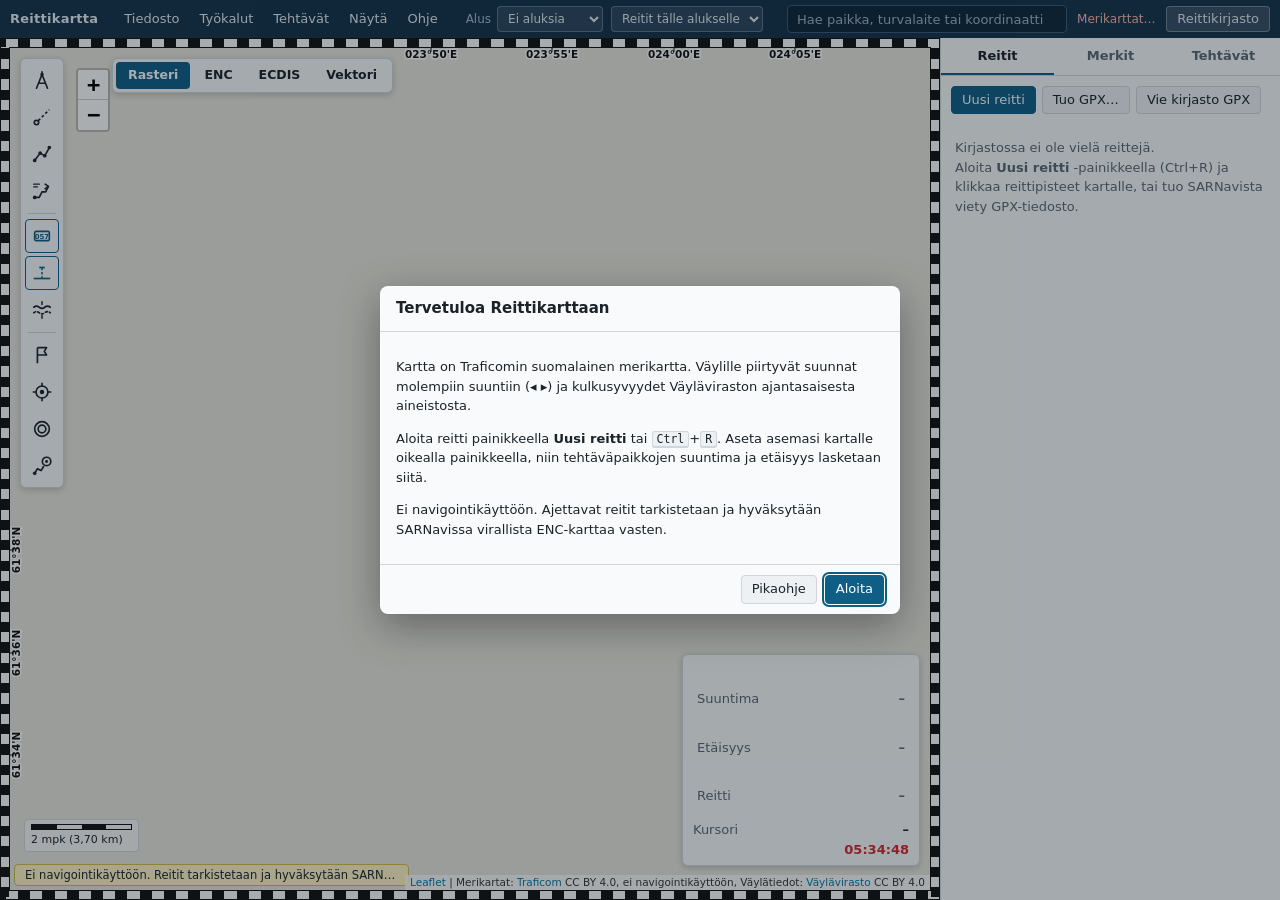
==== index.html @ 2159bbdf "Vesiliikennemerkit lain mukaisina kilpinä, sillat ja sulut kartalle, viitat ECDIS-värein Vesiliikenn" ====
<!doctype html>
<!--
  Reittikartta – reittisuunnittelu suomalaisella merikartalla
  Copyright 2026 Jussi Vaahtikari
  Lisenssi: PolyForm Noncommercial 1.0.0
  https://polyformproject.org/licenses/noncommercial/1.0.0
  Required Notice: Copyright 2026 Jussi Vaahtikari

  Lisenssi koskee sovelluksen omaa koodia. Mukana oleva Leaflet 1.9.4 on
  BSD-2-lisensoitu, (c) Vladimir Agafonkin. Kartta-aineistot ovat omien
  lisenssiensä alaisia, ks. sovelluksen kohta Ohje → Aineistot ja käyttöehdot.

  Ei navigointikäyttöön. Lähde: Liikenne- ja viestintävirasto.
  Ei täytä asianmukaisen merikartan vaatimuksia.
-->
<html lang="fi">
<head>
<meta charset="utf-8">
<meta name="viewport" content="width=device-width, initial-scale=1">
<title>Reittikartta</title>
<style>
/* required styles */

.leaflet-pane,
.leaflet-tile,
.leaflet-marker-icon,
.leaflet-marker-shadow,
.leaflet-tile-container,
.leaflet-pane > svg,
.leaflet-pane > canvas,
.leaflet-zoom-box,
.leaflet-image-layer,
.leaflet-layer {
	position: absolute;
	left: 0;
	top: 0;
	}
.leaflet-container {
	overflow: hidden;
	}
.leaflet-tile,
.leaflet-marker-icon,
.leaflet-marker-shadow {
	-webkit-user-select: none;
	   -moz-user-select: none;
	        user-select: none;
	  -webkit-user-drag: none;
	}
/* Prevents IE11 from highlighting tiles in blue */
.leaflet-tile::selection {
	background: transparent;
}
/* Safari renders non-retina tile on retina better with this, but Chrome is worse */
.leaflet-safari .leaflet-tile {
	image-rendering: -webkit-optimize-contrast;
	}
/* hack that prevents hw layers "stretching" when loading new tiles */
.leaflet-safari .leaflet-tile-container {
	width: 1600px;
	height: 1600px;
	-webkit-transform-origin: 0 0;
	}
.leaflet-marker-icon,
.leaflet-marker-shadow {
	display: block;
	}
/* .leaflet-container svg: reset svg max-width decleration shipped in Joomla! (joomla.org) 3.x */
/* .leaflet-container img: map is broken in FF if you have max-width: 100% on tiles */
.leaflet-container .leaflet-overlay-pane svg {
	max-width: none !important;
	max-height: none !important;
	}
.leaflet-container .leaflet-marker-pane img,
.leaflet-container .leaflet-shadow-pane img,
.leaflet-container .leaflet-tile-pane img,
.leaflet-container img.leaflet-image-layer,
.leaflet-container .leaflet-tile {
	max-width: none !important;
	max-height: none !important;
	width: auto;
	padding: 0;
	}

.leaflet-container img.leaflet-tile {
	/* See: https://bugs.chromium.org/p/chromium/issues/detail?id=600120 */
	mix-blend-mode: plus-lighter;
}

.leaflet-container.leaflet-touch-zoom {
	-ms-touch-action: pan-x pan-y;
	touch-action: pan-x pan-y;
	}
.leaflet-container.leaflet-touch-drag {
	-ms-touch-action: pinch-zoom;
	/* Fallback for FF which doesn't support pinch-zoom */
	touch-action: none;
	touch-action: pinch-zoom;
}
.leaflet-container.leaflet-touch-drag.leaflet-touch-zoom {
	-ms-touch-action: none;
	touch-action: none;
}
.leaflet-container {
	-webkit-tap-highlight-color: transparent;
}
.leaflet-container a {
	-webkit-tap-highlight-color: rgba(51, 181, 229, 0.4);
}
.leaflet-tile {
	filter: inherit;
	visibility: hidden;
	}
.leaflet-tile-loaded {
	visibility: inherit;
	}
.leaflet-zoom-box {
	width: 0;
	height: 0;
	-moz-box-sizing: border-box;
	     box-sizing: border-box;
	z-index: 800;
	}
/* workaround for https://bugzilla.mozilla.org/show_bug.cgi?id=888319 */
.leaflet-overlay-pane svg {
	-moz-user-select: none;
	}

.leaflet-pane         { z-index: 400; }

.leaflet-tile-pane    { z-index: 200; }
.leaflet-overlay-pane { z-index: 400; }
.leaflet-shadow-pane  { z-index: 500; }
.leaflet-marker-pane  { z-index: 600; }
.leaflet-tooltip-pane   { z-index: 650; }
.leaflet-popup-pane   { z-index: 700; }

.leaflet-map-pane canvas { z-index: 100; }
.leaflet-map-pane svg    { z-index: 200; }

.leaflet-vml-shape {
	width: 1px;
	height: 1px;
	}
.lvml {
	behavior: url(#default#VML);
	display: inline-block;
	position: absolute;
	}


/* control positioning */

.leaflet-control {
	position: relative;
	z-index: 800;
	pointer-events: visiblePainted; /* IE 9-10 doesn't have auto */
	pointer-events: auto;
	}
.leaflet-top,
.leaflet-bottom {
	position: absolute;
	z-index: 1000;
	pointer-events: none;
	}
.leaflet-top {
	top: 0;
	}
.leaflet-right {
	right: 0;
	}
.leaflet-bottom {
	bottom: 0;
	}
.leaflet-left {
	left: 0;
	}
.leaflet-control {
	float: left;
	clear: both;
	}
.leaflet-right .leaflet-control {
	float: right;
	}
.leaflet-top .leaflet-control {
	margin-top: 10px;
	}
.leaflet-bottom .leaflet-control {
	margin-bottom: 10px;
	}
.leaflet-left .leaflet-control {
	margin-left: 10px;
	}
.leaflet-right .leaflet-control {
	margin-right: 10px;
	}


/* zoom and fade animations */

.leaflet-fade-anim .leaflet-popup {
	opacity: 0;
	-webkit-transition: opacity 0.2s linear;
	   -moz-transition: opacity 0.2s linear;
	        transition: opacity 0.2s linear;
	}
.leaflet-fade-anim .leaflet-map-pane .leaflet-popup {
	opacity: 1;
	}
.leaflet-zoom-animated {
	-webkit-transform-origin: 0 0;
	    -ms-transform-origin: 0 0;
	        transform-origin: 0 0;
	}
svg.leaflet-zoom-animated {
	will-change: transform;
}

.leaflet-zoom-anim .leaflet-zoom-animated {
	-webkit-transition: -webkit-transform 0.25s cubic-bezier(0,0,0.25,1);
	   -moz-transition:    -moz-transform 0.25s cubic-bezier(0,0,0.25,1);
	        transition:         transform 0.25s cubic-bezier(0,0,0.25,1);
	}
.leaflet-zoom-anim .leaflet-tile,
.leaflet-pan-anim .leaflet-tile {
	-webkit-transition: none;
	   -moz-transition: none;
	        transition: none;
	}

.leaflet-zoom-anim .leaflet-zoom-hide {
	visibility: hidden;
	}


/* cursors */

.leaflet-interactive {
	cursor: pointer;
	}
.leaflet-grab {
	cursor: -webkit-grab;
	cursor:    -moz-grab;
	cursor:         grab;
	}
.leaflet-crosshair,
.leaflet-crosshair .leaflet-interactive {
	cursor: crosshair;
	}
.leaflet-popup-pane,
.leaflet-control {
	cursor: auto;
	}
.leaflet-dragging .leaflet-grab,
.leaflet-dragging .leaflet-grab .leaflet-interactive,
.leaflet-dragging .leaflet-marker-draggable {
	cursor: move;
	cursor: -webkit-grabbing;
	cursor:    -moz-grabbing;
	cursor:         grabbing;
	}

/* marker & overlays interactivity */
.leaflet-marker-icon,
.leaflet-marker-shadow,
.leaflet-image-layer,
.leaflet-pane > svg path,
.leaflet-tile-container {
	pointer-events: none;
	}

.leaflet-marker-icon.leaflet-interactive,
.leaflet-image-layer.leaflet-interactive,
.leaflet-pane > svg path.leaflet-interactive,
svg.leaflet-image-layer.leaflet-interactive path {
	pointer-events: visiblePainted; /* IE 9-10 doesn't have auto */
	pointer-events: auto;
	}

/* visual tweaks */

.leaflet-container {
	background: #ddd;
	outline-offset: 1px;
	}
.leaflet-container a {
	color: #0078A8;
	}
.leaflet-zoom-box {
	border: 2px dotted #38f;
	background: rgba(255,255,255,0.5);
	}


/* general typography */
.leaflet-container {
	font-family: "Helvetica Neue", Arial, Helvetica, sans-serif;
	font-size: 12px;
	font-size: 0.75rem;
	line-height: 1.5;
	}


/* general toolbar styles */

.leaflet-bar {
	box-shadow: 0 1px 5px rgba(0,0,0,0.65);
	border-radius: 4px;
	}
.leaflet-bar a {
	background-color: #fff;
	border-bottom: 1px solid #ccc;
	width: 26px;
	height: 26px;
	line-height: 26px;
	display: block;
	text-align: center;
	text-decoration: none;
	color: black;
	}
.leaflet-bar a,
.leaflet-control-layers-toggle {
	background-position: 50% 50%;
	background-repeat: no-repeat;
	display: block;
	}
.leaflet-bar a:hover,
.leaflet-bar a:focus {
	background-color: #f4f4f4;
	}
.leaflet-bar a:first-child {
	border-top-left-radius: 4px;
	border-top-right-radius: 4px;
	}
.leaflet-bar a:last-child {
	border-bottom-left-radius: 4px;
	border-bottom-right-radius: 4px;
	border-bottom: none;
	}
.leaflet-bar a.leaflet-disabled {
	cursor: default;
	background-color: #f4f4f4;
	color: #bbb;
	}

.leaflet-touch .leaflet-bar a {
	width: 30px;
	height: 30px;
	line-height: 30px;
	}
.leaflet-touch .leaflet-bar a:first-child {
	border-top-left-radius: 2px;
	border-top-right-radius: 2px;
	}
.leaflet-touch .leaflet-bar a:last-child {
	border-bottom-left-radius: 2px;
	border-bottom-right-radius: 2px;
	}

/* zoom control */

.leaflet-control-zoom-in,
.leaflet-control-zoom-out {
	font: bold 18px 'Lucida Console', Monaco, monospace;
	text-indent: 1px;
	}

.leaflet-touch .leaflet-control-zoom-in, .leaflet-touch .leaflet-control-zoom-out  {
	font-size: 22px;
	}


/* layers control */

.leaflet-control-layers {
	box-shadow: 0 1px 5px rgba(0,0,0,0.4);
	background: #fff;
	border-radius: 5px;
	}
.leaflet-control-layers-toggle {
	background-image: url(images/layers.png);
	width: 36px;
	height: 36px;
	}
.leaflet-retina .leaflet-control-layers-toggle {
	background-image: url(images/layers-2x.png);
	background-size: 26px 26px;
	}
.leaflet-touch .leaflet-control-layers-toggle {
	width: 44px;
	height: 44px;
	}
.leaflet-control-layers .leaflet-control-layers-list,
.leaflet-control-layers-expanded .leaflet-control-layers-toggle {
	display: none;
	}
.leaflet-control-layers-expanded .leaflet-control-layers-list {
	display: block;
	position: relative;
	}
.leaflet-control-layers-expanded {
	padding: 6px 10px 6px 6px;
	color: #333;
	background: #fff;
	}
.leaflet-control-layers-scrollbar {
	overflow-y: scroll;
	overflow-x: hidden;
	padding-right: 5px;
	}
.leaflet-control-layers-selector {
	margin-top: 2px;
	position: relative;
	top: 1px;
	}
.leaflet-control-layers label {
	display: block;
	font-size: 13px;
	font-size: 1.08333em;
	}
.leaflet-control-layers-separator {
	height: 0;
	border-top: 1px solid #ddd;
	margin: 5px -10px 5px -6px;
	}

/* Default icon URLs */
.leaflet-default-icon-path { /* used only in path-guessing heuristic, see L.Icon.Default */
	background-image: url(images/marker-icon.png);
	}


/* attribution and scale controls */

.leaflet-container .leaflet-control-attribution {
	background: #fff;
	background: rgba(255, 255, 255, 0.8);
	margin: 0;
	}
.leaflet-control-attribution,
.leaflet-control-scale-line {
	padding: 0 5px;
	color: #333;
	line-height: 1.4;
	}
.leaflet-control-attribution a {
	text-decoration: none;
	}
.leaflet-control-attribution a:hover,
.leaflet-control-attribution a:focus {
	text-decoration: underline;
	}
.leaflet-attribution-flag {
	display: inline !important;
	vertical-align: baseline !important;
	width: 1em;
	height: 0.6669em;
	}
.leaflet-left .leaflet-control-scale {
	margin-left: 5px;
	}
.leaflet-bottom .leaflet-control-scale {
	margin-bottom: 5px;
	}
.leaflet-control-scale-line {
	border: 2px solid #777;
	border-top: none;
	line-height: 1.1;
	padding: 2px 5px 1px;
	white-space: nowrap;
	-moz-box-sizing: border-box;
	     box-sizing: border-box;
	background: rgba(255, 255, 255, 0.8);
	text-shadow: 1px 1px #fff;
	}
.leaflet-control-scale-line:not(:first-child) {
	border-top: 2px solid #777;
	border-bottom: none;
	margin-top: -2px;
	}
.leaflet-control-scale-line:not(:first-child):not(:last-child) {
	border-bottom: 2px solid #777;
	}

.leaflet-touch .leaflet-control-attribution,
.leaflet-touch .leaflet-control-layers,
.leaflet-touch .leaflet-bar {
	box-shadow: none;
	}
.leaflet-touch .leaflet-control-layers,
.leaflet-touch .leaflet-bar {
	border: 2px solid rgba(0,0,0,0.2);
	background-clip: padding-box;
	}


/* popup */

.leaflet-popup {
	position: absolute;
	text-align: center;
	margin-bottom: 20px;
	}
.leaflet-popup-content-wrapper {
	padding: 1px;
	text-align: left;
	border-radius: 12px;
	}
.leaflet-popup-content {
	margin: 13px 24px 13px 20px;
	line-height: 1.3;
	font-size: 13px;
	font-size: 1.08333em;
	min-height: 1px;
	}
.leaflet-popup-content p {
	margin: 17px 0;
	margin: 1.3em 0;
	}
.leaflet-popup-tip-container {
	width: 40px;
	height: 20px;
	position: absolute;
	left: 50%;
	margin-top: -1px;
	margin-left: -20px;
	overflow: hidden;
	pointer-events: none;
	}
.leaflet-popup-tip {
	width: 17px;
	height: 17px;
	padding: 1px;

	margin: -10px auto 0;
	pointer-events: auto;

	-webkit-transform: rotate(45deg);
	   -moz-transform: rotate(45deg);
	    -ms-transform: rotate(45deg);
	        transform: rotate(45deg);
	}
.leaflet-popup-content-wrapper,
.leaflet-popup-tip {
	background: white;
	color: #333;
	box-shadow: 0 3px 14px rgba(0,0,0,0.4);
	}
.leaflet-container a.leaflet-popup-close-button {
	position: absolute;
	top: 0;
	right: 0;
	border: none;
	text-align: center;
	width: 24px;
	height: 24px;
	font: 16px/24px Tahoma, Verdana, sans-serif;
	color: #757575;
	text-decoration: none;
	background: transparent;
	}
.leaflet-container a.leaflet-popup-close-button:hover,
.leaflet-container a.leaflet-popup-close-button:focus {
	color: #585858;
	}
.leaflet-popup-scrolled {
	overflow: auto;
	}

.leaflet-oldie .leaflet-popup-content-wrapper {
	-ms-zoom: 1;
	}
.leaflet-oldie .leaflet-popup-tip {
	width: 24px;
	margin: 0 auto;

	-ms-filter: "progid:DXImageTransform.Microsoft.Matrix(M11=0.70710678, M12=0.70710678, M21=-0.70710678, M22=0.70710678)";
	filter: progid:DXImageTransform.Microsoft.Matrix(M11=0.70710678, M12=0.70710678, M21=-0.70710678, M22=0.70710678);
	}

.leaflet-oldie .leaflet-control-zoom,
.leaflet-oldie .leaflet-control-layers,
.leaflet-oldie .leaflet-popup-content-wrapper,
.leaflet-oldie .leaflet-popup-tip {
	border: 1px solid #999;
	}


/* div icon */

.leaflet-div-icon {
	background: #fff;
	border: 1px solid #666;
	}


/* Tooltip */
/* Base styles for the element that has a tooltip */
.leaflet-tooltip {
	position: absolute;
	padding: 6px;
	background-color: #fff;
	border: 1px solid #fff;
	border-radius: 3px;
	color: #222;
	white-space: nowrap;
	-webkit-user-select: none;
	-moz-user-select: none;
	-ms-user-select: none;
	user-select: none;
	pointer-events: none;
	box-shadow: 0 1px 3px rgba(0,0,0,0.4);
	}
.leaflet-tooltip.leaflet-interactive {
	cursor: pointer;
	pointer-events: auto;
	}
.leaflet-tooltip-top:before,
.leaflet-tooltip-bottom:before,
.leaflet-tooltip-left:before,
.leaflet-tooltip-right:before {
	position: absolute;
	pointer-events: none;
	border: 6px solid transparent;
	background: transparent;
	content: "";
	}

/* Directions */

.leaflet-tooltip-bottom {
	margin-top: 6px;
}
.leaflet-tooltip-top {
	margin-top: -6px;
}
.leaflet-tooltip-bottom:before,
.leaflet-tooltip-top:before {
	left: 50%;
	margin-left: -6px;
	}
.leaflet-tooltip-top:before {
	bottom: 0;
	margin-bottom: -12px;
	border-top-color: #fff;
	}
.leaflet-tooltip-bottom:before {
	top: 0;
	margin-top: -12px;
	margin-left: -6px;
	border-bottom-color: #fff;
	}
.leaflet-tooltip-left {
	margin-left: -6px;
}
.leaflet-tooltip-right {
	margin-left: 6px;
}
.leaflet-tooltip-left:before,
.leaflet-tooltip-right:before {
	top: 50%;
	margin-top: -6px;
	}
.leaflet-tooltip-left:before {
	right: 0;
	margin-right: -12px;
	border-left-color: #fff;
	}
.leaflet-tooltip-right:before {
	left: 0;
	margin-left: -12px;
	border-right-color: #fff;
	}

/* Printing */

@media print {
	/* Prevent printers from removing background-images of controls. */
	.leaflet-control {
		-webkit-print-color-adjust: exact;
		print-color-adjust: exact;
		}
	}

</style>
<style>
/* Reittikartta – käyttöliittymä.
   Ulkoasu: ohjaamon työkalu. Tumma yläpalkki, rauhalliset harmaansiniset paneelit,
   merikartta saa olla pääosassa. Reittivärit noudattavat SARNavia
   (luonnos ruskea, hyväksytty pinkki, korostus keltainen). */
:root {
  --top-bg: #15324a;
  --top-ink: #e7eef3;
  --top-muted: #a9bccb;
  --ui-bg: #eef1f3;
  --ui-panel: #f9fafb;
  --ui-ink: #1b232a;
  --ui-muted: #5b6771;
  --ui-line: #cfd6dc;
  --ui-hover: #e2e8ed;
  --accent: #0f5e86;
  --accent-ink: #ffffff;
  --draft: #9a5b2a;
  --approved: #d4237f;
  --hl: #ffd400;
  --ok: #1d8a3f;
  --bad: #d22a2a;
  --warn-bg: #fff4c2;
  --chart-ink: #111111;
  --chart-paper: #ffffff;
  --map-bg: #e9e6dc;
  --font: "Segoe UI", system-ui, -apple-system, Roboto, Arial, sans-serif;
  color-scheme: light;
}
body.night {
  --top-bg: #0a1117;
  --top-ink: #c9d3da;
  --top-muted: #7f8f9b;
  --ui-bg: #11171c;
  --ui-panel: #151c22;
  --ui-ink: #d3dbe1;
  --ui-muted: #8a98a3;
  --ui-line: #28333c;
  --ui-hover: #1e2830;
  --accent: #3b93c0;
  --accent-ink: #0b1116;
  --warn-bg: #3a3215;
  --chart-ink: #c8ced3;
  --chart-paper: #161b1f;
  --map-bg: #121619;
  color-scheme: dark;
}

* { box-sizing: border-box; }
html, body { height: 100%; margin: 0; }
body {
  font: 13px/1.4 var(--font);
  color: var(--ui-ink);
  background: var(--ui-bg);
  display: flex; flex-direction: column;
  overflow: hidden;
}
button, select, input, textarea { font: inherit; color: inherit; }
button { cursor: pointer; }
:focus-visible { outline: 2px solid var(--accent); outline-offset: 1px; }
[hidden] { display: none !important; }

/* ---------- yläpalkki ---------- */
#topbar {
  display: flex; align-items: center; gap: 10px;
  padding: 0 10px; height: 38px; flex: none;
  background: var(--top-bg); color: var(--top-ink);
}
.brand { font-weight: 700; letter-spacing: .02em; margin-right: 6px; white-space: nowrap; }
#menubar { display: flex; }
.mi {
  background: none; border: 0; padding: 0 10px; height: 38px;
  color: var(--top-ink); border-radius: 0;
}
.mi:hover, .mi.open { background: rgba(255,255,255,.12); }
.top-fields { display: flex; gap: 8px; margin-left: 8px; }
.fld { display: flex; align-items: center; gap: 6px; color: var(--top-muted); font-size: 12px; }
.fld select {
  background: rgba(255,255,255,.1); border: 1px solid rgba(255,255,255,.25); color: var(--top-ink);
  border-radius: 4px; padding: 3px 6px; height: 26px;
}
.fld select option { color: #111; }
.net { margin-left: auto; font-size: 12px; color: var(--top-muted); white-space: nowrap; overflow: hidden; text-overflow: ellipsis; }
.net.busy::before { content: ""; display: inline-block; width: 8px; height: 8px; border-radius: 50%; background: #7fc4ea; margin-right: 6px; animation: pulse 1s infinite alternate; }
.net.err { color: #ffb3a8; }
@keyframes pulse { from { opacity: .3 } to { opacity: 1 } }
@media (prefers-reduced-motion: reduce) { .net.busy::before { animation: none; } }
.btn-ghost {
  background: none; border: 1px solid rgba(255,255,255,.3); color: var(--top-ink);
  border-radius: 4px; padding: 3px 10px; height: 26px; white-space: nowrap;
}
.btn-ghost[aria-pressed="true"] { background: rgba(255,255,255,.14); }

/* ---------- pääalue ---------- */
#main { flex: 1; display: flex; min-height: 0; }
#mapwrap { position: relative; flex: 1; min-width: 0; }
#map { position: absolute; inset: 0; background: var(--map-bg); }
body.night #map .leaflet-tile-pane, body.night #map .leaflet-chart-pane, body.night #map .leaflet-depth-pane { filter: invert(.92) hue-rotate(180deg) brightness(.72) contrast(1.05) saturate(.75); }
.leaflet-container { font-family: var(--font); }
.chart-border { position: absolute; inset: 0; pointer-events: none; z-index: 640; }
#map.mode-cross, #map.mode-cross .leaflet-interactive { cursor: crosshair !important; }

/* työkalupalkki vasemmassa yläkulmassa */
#toolbar {
  position: absolute; top: 20px; left: 20px; z-index: 800;
  display: flex; flex-direction: column; gap: 3px;
  background: var(--ui-panel); border: 1px solid var(--ui-line); border-radius: 6px; padding: 4px;
  box-shadow: 0 2px 6px rgba(0,0,0,.18);
}
.tb {
  width: 34px; height: 34px; border: 1px solid transparent; border-radius: 4px; background: none;
  display: grid; place-items: center; color: var(--ui-ink); padding: 0;
}
.tb svg { width: 22px; height: 22px; }
.tb:hover { background: var(--ui-hover); }
.tb.on { background: var(--accent); color: var(--accent-ink); }
.tb.tg.on { background: none; color: var(--accent); border-color: var(--accent); }
.tb-sep { height: 1px; background: var(--ui-line); margin: 2px 3px; }

/* kartan esitystavan valinta zoomauspainikkeiden vieressä */
#baseSwitch {
  position: absolute; top: 20px; left: 112px; z-index: 800; display: flex; gap: 2px;
  background: var(--ui-panel); border: 1px solid var(--ui-line); border-radius: 6px; padding: 3px;
  box-shadow: 0 2px 6px rgba(0,0,0,.18);
}
#baseSwitch button {
  border: 1px solid transparent; border-radius: 4px; background: none; color: var(--ui-ink);
  font: 600 12.5px var(--font); padding: 6px 11px; line-height: 1; cursor: pointer;
}
#baseSwitch button:hover { background: var(--ui-hover); }
#baseSwitch button[aria-checked="true"] { background: var(--accent); color: var(--accent-ink); }
/* vektorikartta näytetään itsestään rasterin tarkimman tason jälkeen */
#baseSwitch button.auto { border: 1px dashed var(--accent); color: var(--accent); }

/* zoomaus oikeaan alakulmaan lukeman yläpuolelle */
.leaflet-top.leaflet-left { top: 20px; left: 66px; }
.leaflet-bottom.leaflet-left { bottom: 38px; left: 14px; }
.leaflet-bottom.leaflet-right { bottom: 10px; right: 10px; }
.leaflet-control-attribution { font-size: 10.5px; max-width: 60vw; }

/* muokkausilmoitus */
#editBanner {
  position: absolute; top: 20px; right: 20px; z-index: 800;
  display: flex; align-items: center; gap: 10px; padding: 7px 10px; border-radius: 6px;
  color: #fff; background: var(--draft); box-shadow: 0 2px 8px rgba(0,0,0,.25); max-width: 70%;
}
#editBanner.approved { background: #e8c21b; color: #1b1b1b; }
#editBanner.adding { background: var(--draft); }
#editBanner .eb-txt { font-weight: 600; }
#editBanner button {
  border: 1px solid currentColor; background: rgba(255,255,255,.15); color: inherit;
  border-radius: 4px; padding: 2px 9px; white-space: nowrap;
}

/* lukemat oikeassa alakulmassa */
#readout {
  position: absolute; right: 20px; bottom: 34px; z-index: 800;
  background: var(--ui-panel); border: 1px solid var(--ui-line); border-radius: 6px;
  box-shadow: 0 2px 6px rgba(0,0,0,.18); padding: 6px 10px 6px; min-width: 238px;
  font-variant-numeric: tabular-nums;
}
.ro-mode { font-size: 11px; text-transform: uppercase; letter-spacing: .06em; color: var(--accent); min-height: 14px; font-weight: 700; }
.ro-grid { display: grid; grid-template-columns: auto 1fr; column-gap: 12px; row-gap: 1px; }
.ro-grid span { color: var(--ui-muted); }
.ro-grid b { font-weight: 600; text-align: right; white-space: nowrap; }
.ro-clock { text-align: right; color: var(--bad); font-weight: 600; margin-top: 2px; }

#disclaimer {
  position: absolute; left: 14px; bottom: 14px; z-index: 790;
  background: var(--warn-bg); border: 1px solid #d9b94a; color: var(--ui-ink);
  padding: 2px 10px; border-radius: 4px; font-size: 11.5px; white-space: nowrap; max-width: 42%;
  overflow: hidden; text-overflow: ellipsis;
}

/* mittakaava */
.scale-nm { background: color-mix(in srgb, var(--ui-panel) 88%, transparent); padding: 4px 6px 3px; border-radius: 4px; border: 1px solid var(--ui-line); }
.scale-nm .bar { display: flex; height: 6px; border: 1px solid var(--chart-ink); }
.scale-nm .bar span { flex: 1; }
.scale-nm .bar span:nth-child(odd) { background: var(--chart-ink); }
.scale-nm .lab { font-size: 11px; margin-top: 2px; font-variant-numeric: tabular-nums; }

/* ---------- paneeli ---------- */
#panel {
  width: 340px; flex: none; display: flex; flex-direction: column; min-height: 0;
  background: var(--ui-panel); border-left: 1px solid var(--ui-line);
}
body.panel-closed #panel { display: none; }
.tabs { display: flex; border-bottom: 1px solid var(--ui-line); flex: none; }
.tab { flex: 1; background: none; border: 0; padding: 9px 0 8px; border-bottom: 2px solid transparent; color: var(--ui-muted); font-weight: 600; }
.tab.on { color: var(--ui-ink); border-bottom-color: var(--accent); }
.tabbody { flex: 1; overflow: auto; padding: 10px; min-height: 0; }
.p-actions { display: flex; flex-wrap: wrap; gap: 6px; margin-bottom: 10px; }
.btn {
  border: 1px solid var(--ui-line); background: var(--ui-bg); border-radius: 4px; padding: 4px 10px;
}
.btn:hover { background: var(--ui-hover); }
.btn.primary { background: var(--accent); border-color: var(--accent); color: var(--accent-ink); }
.btn.approve { background: var(--approved); border-color: var(--approved); color: #fff; }
.btn.danger { color: var(--bad); }
.btn.small { padding: 2px 7px; font-size: 12px; }
.empty { color: var(--ui-muted); padding: 14px 4px; line-height: 1.5; }
.list { display: flex; flex-direction: column; gap: 4px; }
.item {
  display: grid; grid-template-columns: 6px 1fr auto; gap: 8px; align-items: center;
  border: 1px solid var(--ui-line); border-radius: 5px; padding: 6px 8px 6px 0; background: var(--ui-bg);
  cursor: pointer; overflow: hidden;
}
.item:hover { background: var(--ui-hover); }
.item.sel { outline: 2px solid var(--hl); outline-offset: -1px; }
.item .sw { align-self: stretch; }
.item .nm { font-weight: 600; min-width: 0; overflow: hidden; text-overflow: ellipsis; white-space: nowrap; }
.item .meta { color: var(--ui-muted); font-size: 12px; white-space: nowrap; overflow: hidden; text-overflow: ellipsis; }
.item .side { color: var(--ui-muted); font-size: 12px; text-align: right; font-variant-numeric: tabular-nums; }
.chip { display: inline-block; font-size: 11px; border-radius: 9px; padding: 0 6px; margin-right: 3px; border: 1px solid var(--ui-line); }
.chip.draft { color: var(--draft); border-color: var(--draft); }
.chip.approved { color: var(--approved); border-color: var(--approved); }
.group-h { font-size: 11px; text-transform: uppercase; letter-spacing: .06em; color: var(--ui-muted); margin: 10px 2px 4px; font-weight: 700; }

.detail { margin-top: 12px; border-top: 1px solid var(--ui-line); padding-top: 10px; }
.detail h3 { margin: 0 0 4px; font-size: 14px; }
.kv { display: grid; grid-template-columns: auto 1fr; gap: 2px 10px; margin: 6px 0 8px; }
.kv span { color: var(--ui-muted); }
.legs { width: 100%; border-collapse: collapse; font-variant-numeric: tabular-nums; margin-top: 6px; }
.legs th { text-align: right; font-weight: 600; color: var(--ui-muted); font-size: 11.5px; border-bottom: 1px solid var(--ui-line); padding: 3px 4px; }
.legs td { text-align: right; padding: 3px 4px; border-bottom: 1px solid var(--ui-line); }
.legs th:first-child, .legs td:first-child { text-align: left; }
.tbl-wrap { overflow-x: auto; }

/* ---------- valikko ja dialogit ---------- */
#ctxmenu {
  position: fixed; z-index: 2000; min-width: 210px; background: var(--ui-panel); color: var(--ui-ink);
  border: 1px solid var(--ui-line); border-radius: 6px; box-shadow: 0 6px 18px rgba(0,0,0,.25); padding: 4px 0;
  overflow-y: auto; overscroll-behavior: contain;
}
#ctxmenu .mh { padding: 4px 12px 5px; font-size: 11px; color: var(--ui-muted); text-transform: uppercase; letter-spacing: .05em; font-weight: 700; border-bottom: 1px solid var(--ui-line); margin-bottom: 3px; }
#ctxmenu button { display: flex; justify-content: space-between; gap: 18px; width: 100%; text-align: left; background: none; border: 0; padding: 5px 12px; }
#ctxmenu button:hover:not(:disabled) { background: var(--ui-hover); }
#ctxmenu button:disabled { color: var(--ui-muted); cursor: default; }
#ctxmenu button .k { color: var(--ui-muted); font-size: 11.5px; }
#ctxmenu button > span:not(.k) { flex: 1; }
#ctxmenu button.chk::before { content: "✓"; width: 14px; display: inline-block; margin-left: -4px; color: var(--accent); }
#ctxmenu button.unchk::before, #ctxmenu button.nochk::before { content: ""; width: 14px; display: inline-block; margin-left: -4px; }
#ctxmenu .mhd { padding: 7px 12px 3px; font-size: 10.5px; color: var(--ui-muted); text-transform: uppercase; letter-spacing: .05em; font-weight: 700; border-top: 1px solid var(--ui-line); margin-top: 3px; }
#ctxmenu .mhd:first-of-type { border-top: 0; margin-top: 0; }
#ctxmenu .mh { display: flex; align-items: center; gap: 8px; }
#ctxmenu .mh-t { flex: 1; }
#ctxmenu .mh-back, #ctxmenu .mh-x { width: auto; flex: none; padding: 6px 8px; border: 0; background: none; color: var(--accent); font: 600 14px var(--font); text-transform: none; letter-spacing: 0; }
#ctxmenu .mh-x { font-size: 18px; color: var(--ui-ink); }
#ctxmenu .more { display: none; }
#menuBackdrop { display: none; }
#ctxmenu .sep { height: 1px; background: var(--ui-line); margin: 3px 0; }

#modalRoot { position: fixed; inset: 0; z-index: 3000; background: rgba(10,20,30,.35); display: grid; place-items: center; padding: 16px; }
.modal {
  background: var(--ui-panel); color: var(--ui-ink); border-radius: 8px; box-shadow: 0 12px 40px rgba(0,0,0,.35);
  width: min(520px, 100%); max-height: calc(100vh - 32px); display: flex; flex-direction: column;
}
.modal h2 { margin: 0; font-size: 15px; padding: 12px 16px; border-bottom: 1px solid var(--ui-line); }
.modal .mb { padding: 12px 16px; overflow: auto; }
.modal .mf { display: flex; justify-content: flex-end; gap: 8px; padding: 10px 16px; border-top: 1px solid var(--ui-line); flex-wrap: wrap; }
.form { display: grid; grid-template-columns: 110px 1fr; gap: 8px 10px; align-items: center; }
.form label { color: var(--ui-muted); }
.form input, .form select, .form textarea {
  width: 100%; border: 1px solid var(--ui-line); border-radius: 4px; padding: 5px 7px; background: var(--ui-bg);
}
.form textarea { min-height: 60px; resize: vertical; }
.form .full { grid-column: 1 / -1; }
.form .hint { grid-column: 2; font-size: 12px; color: var(--ui-muted); margin-top: -4px; }
.form .err { grid-column: 1 / -1; color: var(--bad); font-weight: 600; }
.checks { display: flex; flex-wrap: wrap; gap: 6px 14px; }
.checks label { color: var(--ui-ink); display: flex; gap: 5px; align-items: center; }
.checks input { width: auto; }
.help h3 { font-size: 13px; margin: 12px 0 4px; }
.help p, .help li { line-height: 1.5; }
.help kbd { border: 1px solid var(--ui-line); border-bottom-width: 2px; border-radius: 3px; padding: 0 4px; font-size: 11.5px; background: var(--ui-bg); }
.help table { border-collapse: collapse; }
.help td { padding: 2px 10px 2px 0; vertical-align: top; }

#toast {
  position: fixed; left: 50%; bottom: 46px; transform: translateX(-50%); z-index: 3100;
  background: #1f2a33; color: #fff; padding: 7px 14px; border-radius: 6px; box-shadow: 0 4px 14px rgba(0,0,0,.3); max-width: 80vw;
}
#toast.bad { background: #8d1e1e; }

/* ---------- karttakohteet ---------- */
.fw-anchor { pointer-events: none; }
.fw-lab {
  position: absolute; left: 0; top: 0; white-space: nowrap; display: flex; gap: 8px; align-items: center;
  font: 600 11.5px/1 var(--font); color: #0b0b0b; font-variant-numeric: tabular-nums;
  text-shadow: 0 0 2px #fff, 0 0 3px #fff;
}
.fw-b { background: rgba(255,255,255,.78); padding: 1px 3px; border-radius: 2px; }
.fw-b.off { color: #000; }
.fw-b.ll { font-weight: 500; font-size: 11px; background: rgba(255,255,255,.7); }
.fw-d { border: 1px solid #222; background: #fff; padding: 1px 3px; text-shadow: none; font-weight: 700; }
body.night .fw-lab { color: #e9eef2; text-shadow: 0 0 2px #000, 0 0 3px #000, 0 0 4px #000; }
body.night .fw-b { background: rgba(10,14,18,.6); }
body.night .fw-d { background: #111; border-color: #ccc; color: #eee; }

/* Leafletin merkki on aina position:absolute – suhteellinen asemointi pinoaisi merkit allekkain */
.aid-ico { }
.aid-ico svg { display: block; filter: drop-shadow(0 0 1px #fff); }
.rk-ico svg, .flare-ico svg, .sym-ico svg { display: block; }
.flare-ico, .sym-ico { pointer-events: none; }
/* yönäytössä mustat karttamerkit vaaleina (valon pisarat säilyttävät värinsä) */
body.night .aid-ico svg, body.night .rk-ico svg, body.night .mk svg { filter: invert(.9) hue-rotate(180deg); }
.aid-name { position: absolute; left: 18px; top: 6px; white-space: nowrap; font: italic 600 11px var(--font); color: #111; text-shadow: 0 0 2px #fff, 0 0 3px #fff; }
/* vesiliikennemerkit: samassa paikassa olevat merkit tolppana (signs.js) */
.sg-post { position: absolute; transform: translate(-50%, -50%); display: flex; flex-direction: column; align-items: center; gap: 1px; filter: drop-shadow(0 0 1px rgba(255,255,255,.9)); cursor: pointer; }
.sg-post svg { display: block; }
.sg-row { display: flex; gap: 8px; align-items: flex-start; margin-bottom: 6px; }
.sg-mini svg { width: 22px; height: auto; display: block; }
/* sillat ja sulut */
.st-sym { position: absolute; left: 0; top: 0; line-height: 0; cursor: pointer; }
.st-lab { position: absolute; transform: translate(-50%, -50%); white-space: nowrap; font: 600 11px/1 var(--font); color: #111; background: rgba(255,255,255,.85); border: 1px solid #333; border-radius: 2px; padding: 1px 3px; font-variant-numeric: tabular-nums; }
.st-lab-ico { pointer-events: none; }
body.night .st-lab { background: rgba(10,14,18,.8); color: #eee; border-color: #aaa; }

.pop table { border-collapse: collapse; margin-top: 4px; }
.pop th { text-align: left; color: #555; font-weight: 600; padding: 1px 8px 1px 0; vertical-align: top; }
.pop td { padding: 1px 0; }
.pop .muted { color: #666; }
.pop-src { margin-top: 5px; font-size: 11px; color: #777; }

/* reitit */
.wp { width: 12px; height: 12px; margin: -6px 0 0 -6px; border-radius: 50%; background: #fff; border: 2px solid var(--draft); }
.wp.edit { width: 16px; height: 16px; margin: -8px 0 0 -8px; border: 3px solid var(--ok); box-shadow: 0 0 0 3px rgba(29,138,63,.35); cursor: move; }
.wp.approved { border-color: var(--approved); }
.wp.edit.snapped { border-color: #c2188b; box-shadow: 0 0 0 3px rgba(194,24,139,.35); }
.wp-dot { width: 8px; height: 8px; margin: -4px 0 0 -4px; border-radius: 50%; background: #fff; border: 2px solid var(--draft); }
.wp-dot.approved { border-color: var(--approved); }
.wp-num { position: absolute; left: 10px; top: -18px; font: 700 10.5px var(--font); color: #111; text-shadow: 0 0 2px #fff, 0 0 3px #fff; white-space: nowrap; }

.note {
  position: absolute; transform: translate(-50%, -50%); white-space: nowrap;
  font: 800 13px/1 var(--font); font-variant-numeric: tabular-nums;
  padding: 3px 6px; border-radius: 3px; color: #fff; background: var(--bad); border: 1.5px solid #fff;
  box-shadow: 0 1px 3px rgba(0,0,0,.4);
}
.note.ok { background: var(--ok); }
.note.edit { cursor: move; outline: 2px dashed rgba(29,138,63,.8); outline-offset: 2px; }
.note.view.ok { background: #fff; color: #111; border-color: #111; }
.pass-lab, .turn-lab {
  position: absolute; transform: translate(-50%, -50%); white-space: nowrap;
  font: 700 12px/1 var(--font); font-variant-numeric: tabular-nums;
  padding: 2px 5px; border-radius: 3px; background: #fff; color: #0b4f7a; border: 1.5px solid #0b4f7a;
}
.turn-lab { color: #6a3b8f; border-color: #6a3b8f; }
.pass-lab.bad, .turn-lab.bad { color: #fff; background: var(--bad); border-color: #fff; }
.pass-lab.edit, .turn-lab.edit { cursor: move; }
.handle { width: 12px; height: 12px; margin: -6px 0 0 -6px; border-radius: 2px; background: #fff; border: 2px solid #0b4f7a; cursor: move; }
.handle.snapped { border-color: #c2188b; border-radius: 50%; box-shadow: 0 0 0 3px rgba(194,24,139,.3); }

/* merkit, tehtävät, asema */
.mk { }
.mk svg { display: block; filter: drop-shadow(0 0 1.5px #fff); }
.mk-name { position: absolute; left: 20px; top: 2px; white-space: nowrap; font: 600 11.5px var(--font); color: #111; text-shadow: 0 0 2px #fff, 0 0 3px #fff, 0 0 4px #fff; }
.mk.draft svg { opacity: .85; }
.task-name { position: absolute; left: 22px; top: -4px; white-space: nowrap; font: 700 12px var(--font); color: #b0122b; text-shadow: 0 0 2px #fff, 0 0 3px #fff, 0 0 4px #fff; }
body.night .mk-name, body.night .wp-num, body.night .aid-name { color: #eee; text-shadow: 0 0 2px #000, 0 0 3px #000; }

@media (max-width: 900px) {
  #panel { position: absolute; right: 0; top: 38px; bottom: 0; z-index: 1500; width: min(340px, 92vw); box-shadow: -4px 0 14px rgba(0,0,0,.25); }
  .top-fields .fld:last-child, .brand { display: none; }
  #disclaimer { max-width: 48%; }
}

.map-notes { position: absolute; top: 10px; right: 12px; z-index: 800; display: flex; flex-direction: column; align-items: flex-end; gap: 6px; pointer-events: none; max-width: min(380px, 60%); }
.safety-chip { background: rgba(255,255,255,.95); border: 1px solid #9fb4c8; color: #12324f; font: 600 12px var(--font); padding: 6px 9px; border-radius: 4px; box-shadow: 0 1px 4px rgba(0,0,0,.18); line-height: 1.35; }
.safety-chip[hidden] { display: none; }
.safety-chip .sub { font-weight: 400; color: #33506b; margin-top: 2px; }
.safety-chip .sw { display: inline-block; width: 12px; height: 12px; vertical-align: -2px; margin: 0 4px 0 0; border: 1px solid #08346e; border-radius: 2px; }
.safety-chip .sw-deep { background: #fff; }
.safety-chip .sw-shallow { background: rgb(118,172,226); margin-left: 8px; }
body.night .safety-chip { background: #1d2329; color: #d6e4f0; border-color: #4a6177; }
body.night .safety-chip .sub { color: #a9bccd; }
.enc-note { background: rgba(255,255,255,.94); border: 1px solid #c9a227; color: #5a4300; font: 600 12px var(--font); padding: 5px 9px; border-radius: 4px; box-shadow: 0 1px 4px rgba(0,0,0,.18); pointer-events: none; }
.enc-note[hidden] { display: none; }
body.night .enc-note { background: #1d2329; color: #f0d27a; border-color: #8a6d1a; }

/* vektorikartta: maa paperikartan keltaisella, maastokartta kerrottuna sen päälle */
#map.vec-base { background: #faf0cb; }
#map.vec-base .leaflet-tile-pane { mix-blend-mode: multiply; }
.snd-ico { pointer-events: none; }
.snd { position: absolute; transform: translate(-50%, -55%); white-space: nowrap; font: italic 500 11px/1 var(--font); color: #222; text-shadow: 0 0 2px #fff, 0 0 2px #fff; }
.snd sub { font-size: 8px; vertical-align: -3px; margin-left: 0.5px; }
body.night #map.vec-base { background: #2b2a24; }
body.night .snd { color: #e8e8e8; text-shadow: 0 0 2px #000; }

/* reittilegien suunnat ja käännösmerkit */
.leg-anchor, .tick-ico, .lt-ico, .spd-ico, .nm-ico, .rk-ico { pointer-events: none; }
.leg-lab { position: absolute; left: 0; top: 0; white-space: nowrap; display: flex; gap: 7px; align-items: center; font: 600 11.5px/1 var(--font); font-variant-numeric: tabular-nums; }
.leg-lab > * { background: rgba(255,255,255,.88); padding: 1px 4px; border-radius: 2px; font-style: normal; }
.leg-lab.dr { color: #7a4519; } .leg-lab.ap { color: #b0115f; }
.leg-lab b { font-weight: 800; } .leg-lab i { font-weight: 500; opacity: .85; } .leg-lab span { font-weight: 500; color: #333; }
.tick-lab { position: absolute; transform: translate(-50%,-50%); white-space: nowrap; font: 700 10px var(--font); color: #333; background: rgba(255,255,255,.85); padding: 0 3px; border-radius: 2px; }
.lt-lab { position: absolute; left: 10px; top: -20px; white-space: nowrap; font: italic 600 10.5px var(--font); color: #9b0b63; text-shadow: 0 0 2px #fff, 0 0 2px #fff; }
.spd-lab { position: absolute; transform: translate(-50%,-50%); white-space: nowrap; font: 700 10.5px var(--font); color: #6c2f96; background: rgba(255,255,255,.8); border: 1px solid #7b3fa6; border-radius: 9px; padding: 0 5px; }
.nm-lab { position: absolute; transform: translate(-50%,-50%); white-space: nowrap; font: italic 600 11px var(--font); color: #1d1d1d; text-shadow: 0 0 2px #fff, 0 0 3px #fff; }
#map.vec-base.land-osm .leaflet-tile-pane { mix-blend-mode: normal; }
body.night .leg-lab > * { background: rgba(20,24,28,.85); } body.night .leg-lab span { color: #ddd; }
body.night .tick-lab { background: rgba(20,24,28,.85); color: #eee; }

/* SARNav-tyyliset legien suuntanuotit */
.legnote { position: absolute; left: 0; top: 0; transform: translate(-50%,-50%); display: flex; flex-direction: column; align-items: center; background: #fff; border: 2px solid currentColor; border-radius: 4px; padding: 2px 7px 3px; box-shadow: 0 1px 3px rgba(0,0,0,.25); white-space: nowrap; font-family: var(--font); font-variant-numeric: tabular-nums; line-height: 1; }
.legnote.dr { color: #8a4d1c; } .legnote.ap { color: #b0115f; }
.legnote b { font-size: 17px; font-weight: 800; color: #111; letter-spacing: .2px; }
.legnote small { font-size: 10.5px; font-weight: 600; color: #444; margin-top: 2px; }
.legnote .ln-top { display: flex; align-items: center; gap: 4px; }
.legnote .ln-arr { width: 15px; height: 15px; flex: none; fill: currentColor; transform-origin: 50% 50%; }
body.night .legnote { background: #1b2026; } body.night .legnote b { color: #f2f2f2; } body.night .legnote small { color: #c8c8c8; }
.tick-lab { font-size: 11px !important; }

/* paikkahaku */
#searchBox { position: relative; margin-left: 14px; }
#searchIn { width: 280px; height: 28px; border-radius: 4px; border: 1px solid #3c5a73; background: #0f2638; color: #fff; padding: 0 9px; font: 13px var(--font); }
#searchIn::placeholder { color: #9fb3c4; }
#searchRes { position: absolute; top: 32px; left: 0; width: 380px; max-height: 420px; overflow: auto; background: #fff; color: #111; border: 1px solid #c9d3dc; border-radius: 6px; box-shadow: 0 8px 24px rgba(0,0,0,.25); z-index: 3000; font: 13px var(--font); }
#searchRes[hidden] { display: none; }
#searchRes .sr { display: flex; justify-content: space-between; gap: 10px; padding: 7px 10px; cursor: pointer; border-bottom: 1px solid #eef1f4; }
#searchRes .sr:hover, #searchRes .sr.sel { background: #eaf3fb; }
#searchRes .sr b { font-weight: 600; } #searchRes .sr span { color: #5b6b78; font-size: 12px; white-space: nowrap; }
#searchRes .sh { padding: 6px 10px; font-size: 11px; text-transform: uppercase; letter-spacing: .4px; color: #6b7a86; background: #f6f8fa; }
#searchRes .sn { padding: 8px 10px; color: #6b7a86; font-size: 12px; }
#searchRes .sr { align-items: center; }
#searchRes .sr-t { flex: 1; min-width: 0; display: flex; flex-direction: column; }
#searchRes .sr-t b { overflow: hidden; text-overflow: ellipsis; white-space: nowrap; }
#searchRes .sr em { font-style: normal; color: #33495a; font-size: 12px; white-space: nowrap; font-variant-numeric: tabular-nums; }
#searchRes .sn-no { font-style: normal; flex: none; width: 20px; height: 20px; border-radius: 50%; border: 2px solid #c2188b; color: #c2188b; font: 700 11px/16px var(--font); text-align: center; }
#searchRes .sr.sel .sn-no { background: #c2188b; color: #fff; }
#searchRes .sr-top { display: flex; align-items: center; justify-content: space-between; gap: 8px; padding: 6px 10px; background: #fbf3f8; border-bottom: 1px solid #eedbe8; font-size: 12px; color: #6b3d5c; position: sticky; top: 0; z-index: 1; }
#searchRes .sr-fit { border: 1px solid #c2188b; color: #c2188b; background: #fff; border-radius: 4px; padding: 3px 9px; font: 600 12px var(--font); cursor: pointer; white-space: nowrap; }
/* hakutulokset kartalla */
.sres-ico { cursor: pointer; }
.sres { position: absolute; left: -11px; top: -11px; width: 22px; height: 22px; border-radius: 50%; background: #fff; border: 2px solid #c2188b; color: #c2188b;
  font: 700 11.5px/18px var(--font); text-align: center; box-shadow: 0 1px 4px rgba(0,0,0,.35); }
.sres.on { background: #c2188b; color: #fff; transform: scale(1.25); }
.hint.ok { color: #1c7a3a !important; } .hint.bad { color: #b3261e !important; }
@media (max-width: 1250px) { #searchIn { width: 190px; } }

/* ---------- kapeat näytöt ja kosketus ---------- */
#menuBtn, .pt-short { display: none; }
#map { -webkit-touch-callout: none; -webkit-user-select: none; user-select: none; }

/* tabletti pystyssä ja puhelin: valikot yhden valikkonapin taakse */
@media (max-width: 900px) {
  #menuBtn { display: grid; place-items: center; padding: 0 10px; }
  #menubar, .top-fields { display: none; }
  #searchBox { flex: 1; min-width: 0; position: relative; }
  #searchIn { width: 100%; }
  /* lähdetiedot yhdellä rivillä; napautus avaa koko tekstin */
  .leaflet-control-attribution { max-width: 48vw; white-space: nowrap; overflow: hidden; text-overflow: ellipsis; }
  .leaflet-control-attribution.open { white-space: normal; max-width: calc(100vw - 24px); }
}

/* puhelin */
@media (max-width: 700px) {
  #topbar { height: 46px; gap: 6px; padding: 0 6px 0 0; }
  #menuBtn { height: 46px; }
  #searchIn { height: 34px; }
  #searchRes { position: fixed; top: 48px; left: 6px; right: 6px; width: auto; max-height: 60vh; }
  .pt-long { display: none; } .pt-short { display: inline; }
  #panelToggle { height: 34px; padding: 0 10px; }
  #netStatus { position: fixed; top: 52px; left: 50%; transform: translateX(-50%); z-index: 1200; margin: 0;
    background: rgba(15,38,56,.92); color: #fff; padding: 3px 10px; border-radius: 12px; max-width: 80vw; pointer-events: none; }
  #netStatus:empty { display: none; }

  /* kirjasto alhaalta avautuvana paneelina, kartta jää näkyviin yläpuolelle */
  #panel { position: fixed; left: 0; right: 0; bottom: 0; top: auto; width: auto; height: 50%;
    border-left: 0; border-top: 1px solid var(--ui-line); border-radius: 12px 12px 0 0;
    box-shadow: 0 -6px 18px rgba(0,0,0,.25); z-index: 1500; }
  .tab { padding: 12px 0 10px; }

  /* kartan painikkeet: esitystapa ylhäällä, työkalut vasemmalla, kosketukselle sopivan kokoisina */
  #baseSwitch { top: 16px; left: 16px; }
  #baseSwitch button { padding: 9px 10px; font-size: 13px; }
  #toolbar { top: 64px; left: 16px; padding: 3px; gap: 2px; max-height: calc(100% - 180px); overflow-y: auto; }
  .tb { width: 40px; height: 40px; flex: none; }
  .leaflet-control-zoom { display: none; }
  .map-notes { top: 64px; right: 16px; left: 72px; max-width: none; }
  #editBanner { top: 64px; left: 72px; right: 16px; max-width: none; flex-wrap: wrap; gap: 6px 8px; z-index: 810; }
  #editBanner .eb-txt { flex-basis: 100%; }
  #editBanner button { padding: 7px 11px; }

  /* lukemat ja huomautus alhaalla; kursorin sijaintia ei kosketusnäytöllä ole */
  #readout { right: 16px; bottom: 30px; min-width: 0; padding: 4px 8px; font-size: 12px; }
  #readout .ro-grid span:nth-of-type(4), #roPos { display: none; }
  #disclaimer { left: 16px; bottom: 30px; max-width: calc(100% - 215px); white-space: normal; font-size: 11px; line-height: 1.25; padding: 3px 8px; }
  .leaflet-bottom.leaflet-left { bottom: 74px; left: 6px; }
  .leaflet-bottom.leaflet-right { bottom: 6px; right: 6px; }
  .leaflet-control-attribution { max-width: calc(100vw - 24px); font-size: 10px; }

  /* dialogit yhteen sarakkeeseen */
  #modalRoot { padding: 8px; }
  .modal { max-height: calc(100dvh - 16px); }
  .form { grid-template-columns: 1fr; gap: 4px 10px; }
  .form label { margin-top: 6px; }
  .form .hint { grid-column: 1; margin-top: 0; }
  .modal .mf .btn { padding: 8px 14px; }
  #ctxmenu button { padding: 10px 14px; }
}

/* matala näyttö (puhelin vaakatasossa): työkalupalkki vierii */
@media (max-height: 520px) {
  #toolbar { max-height: calc(100% - 110px); overflow-y: auto; }
  #readout { min-width: 0; padding: 3px 8px; font-size: 12px; bottom: 30px; }
  #readout .ro-grid span:nth-of-type(4), #roPos { display: none; }
  .tb { flex: none; }
}

/* kosketusnäyttö: isommat kohteet, eikä iOS suurenna sivua syöttökenttään siirryttäessä */
@media (pointer: coarse) {
  input, select, textarea { font-size: 16px; }
  #searchIn { font-size: 16px; }
  .btn { padding: 7px 12px; }
  .checks label { padding: 4px 0; }
}

/* merkkien selitys pikaohjeessa */
.lg-h { font-weight: 700; margin: 8px 0 4px; color: var(--ui-muted); font-size: 12px; }
.lg { display: grid; grid-template-columns: repeat(auto-fill, minmax(150px, 1fr)); gap: 4px 10px; margin-bottom: 6px; }
.lg-c { display: flex; align-items: center; gap: 8px; font-size: 12.5px; }
.lg-s { flex: none; width: 34px; height: 34px; display: grid; place-items: center; background: #d6eaf8; border-radius: 4px; overflow: hidden; }
.lg-s svg { max-width: 30px; max-height: 30px; }

/* ---------- puhelin: valikot levynä, lukemat ja alareunan merkinnät eivät nappaa napautuksia ---------- */
@media (max-width: 700px) {
  #ctxmenu.sheet { left: 0 !important; right: 0; top: 46px !important; width: auto; min-width: 0; max-height: calc(100% - 46px - 64px);
    border-radius: 0 0 12px 12px; border-left: 0; border-right: 0; padding-top: 0; box-shadow: 0 10px 24px rgba(0,0,0,.35); }
  #ctxmenu.sheet .mh { position: sticky; top: 0; z-index: 1; background: var(--ui-panel); padding: 4px 6px 4px 12px; font-size: 13px; text-transform: none; letter-spacing: 0; color: var(--ui-ink); }
  #ctxmenu.sheet button { padding: 11px 14px; font-size: 15px; }
  #ctxmenu.sheet .mh-back, #ctxmenu.sheet .mh-x { padding: 8px 10px; }
  #ctxmenu.sheet .more { display: block; position: sticky; bottom: 0; padding: 14px 12px 8px; text-align: center; font-size: 12.5px; font-weight: 600; color: var(--accent);
    background: linear-gradient(rgba(249,250,251,0), var(--ui-panel) 45%); pointer-events: none; }
  #ctxmenu.sheet .more[hidden] { display: none; }
  #menuBackdrop { display: block; position: fixed; inset: 46px 0 0 0; z-index: 1999; background: rgba(10,20,30,.3); }
  #menuBackdrop[hidden] { display: none; }

  #readout { pointer-events: none; }
  #readout.idle { display: none; }
  /* kirjaston ollessa auki työkalupalkki mahtuu levyn yläpuolelle ja vierii */
  body:not(.panel-closed) #toolbar { max-height: calc(50vh - 126px); max-height: calc(50dvh - 126px); overflow-y: auto; }
  #readout .ro-grid .empty { display: none; }
  #disclaimer { pointer-events: none; max-width: none; white-space: nowrap; bottom: 26px; }
  #disclaimer .dl-long { display: none; }
  .scale-nm, .leaflet-control-scale { pointer-events: none; }
  .leaflet-bottom.leaflet-left { bottom: 52px; }
}

/* puhelin: kosketuskohteet vähintään 40 px (yläpalkki 52 px) */
@media (max-width: 700px) {
  #topbar { height: 52px; }
  #menuBtn { height: 52px; min-width: 44px; }
  #searchIn { height: 40px; }
  #panelToggle { height: 40px; }
  #searchRes { top: 54px; }
  #netStatus { top: 58px; }
  #ctxmenu.sheet { top: 52px !important; max-height: calc(100% - 52px - 64px); }
  #menuBackdrop { inset: 52px 0 0 0; }
  #baseSwitch button { min-height: 40px; }
  #editBanner button { min-height: 40px; }
  .modal .mf .btn, .modal .mf button { min-height: 44px; }
}

/* oma sijainti */
.gps-ico { pointer-events: auto; }
.gps-dot { position: absolute; left: -8px; top: -8px; width: 16px; height: 16px; border-radius: 50%; background: #1a73e8; border: 3px solid #fff; box-shadow: 0 0 0 1px rgba(0,0,0,.25), 0 1px 4px rgba(0,0,0,.4); }
.gps-dir { position: absolute; left: -9px; top: -26px; width: 18px; height: 26px; transform-origin: 9px 26px; }
.gps-dir::before { content: ""; position: absolute; left: 3px; top: 0; border-left: 6px solid transparent; border-right: 6px solid transparent; border-bottom: 16px solid #1a73e8; }

/* tehtäväpaikan haku lomakkeessa */
.tfind { display: flex; flex-direction: column; gap: 4px; min-width: 0; }
.tsr { max-height: 240px; overflow: auto; border: 1px solid #c9d3dc; border-radius: 6px; background: #fff; color: #111; font: 13px var(--font); }
.tsr[hidden] { display: none; }
.tsr .sr { display: flex; align-items: center; gap: 8px; padding: 6px 8px; min-height: 40px; box-sizing: border-box; cursor: pointer; border-bottom: 1px solid #eef1f4; }
.tsr .sr:hover { background: #eaf3fb; }
.tsr .sr-t { flex: 1; min-width: 0; display: flex; flex-direction: column; }
.tsr .sr-t b { font-weight: 600; overflow: hidden; text-overflow: ellipsis; white-space: nowrap; }
.tsr .sr-t span { color: #5b6b78; font-size: 12px; overflow: hidden; text-overflow: ellipsis; white-space: nowrap; }
.tsr em { font-style: normal; color: #33495a; font-size: 12px; white-space: nowrap; font-variant-numeric: tabular-nums; }
.tsr .sn-no { font-style: normal; flex: none; width: 20px; height: 20px; border-radius: 50%; border: 2px solid #c2188b; color: #c2188b; font: 700 11px/16px var(--font); text-align: center; box-sizing: border-box; }
.tsr .sh { padding: 5px 8px; font-size: 11px; text-transform: uppercase; letter-spacing: .4px; color: #6b7a86; background: #f6f8fa; }
.tsr .sn { padding: 6px 8px; color: #6b7a86; font-size: 12px; }
/* tarkistettava tehtäväpaikka kartalla */
.tv-ico { cursor: grab; }
.tv-ring { position: absolute; left: -18px; top: -18px; width: 36px; height: 36px; border-radius: 50%; border: 3px solid #c2188b; box-sizing: border-box; box-shadow: 0 0 0 2px rgba(255,255,255,.85); }
.tv-dot { position: absolute; left: -4px; top: -4px; width: 8px; height: 8px; border-radius: 50%; background: #c2188b; border: 1.5px solid #fff; }
.form label[for=tFind] { align-self: start; padding-top: 9px; }

/* automaattinen reititys */
.rt-row { display: flex; flex-wrap: wrap; gap: 6px; align-items: center; min-width: 0; }
.rt-row input, .rt-row select { flex: 1 1 200px; min-width: 0; }
.help table th { text-align: left; font-weight: 600; padding: 2px 10px 2px 0; }
.help table td { padding: 2px 10px 2px 0; }

/* reititys tehtävälle */
.rt-start { grid-column: 2; }
.rt-sub { margin: 2px 0 4px; }
@media (max-width: 700px) { .rt-start { grid-column: 1; } }

</style>
</head>
<body>
<header id="topbar">
  <button id="menuBtn" class="mi" type="button" aria-label="Valikko" title="Valikko">
    <svg viewBox="0 0 24 24" width="22" height="22" aria-hidden="true"><path d="M4 7h16M4 12h16M4 17h16" stroke="currentColor" stroke-width="2" stroke-linecap="round"/></svg>
  </button>
  <div class="brand" title="Selainpohjainen reittisuunnittelu merikartalla">Reittikartta</div>
  <nav id="menubar" aria-label="Valikot">
    <button class="mi" data-menu="file">Tiedosto</button>
    <button class="mi" data-menu="tools">Työkalut</button>
    <button class="mi" data-menu="tasks">Tehtävät</button>
    <button class="mi" data-menu="view">Näytä</button>
    <button class="mi" data-menu="help">Ohje</button>
  </nav>
  <div class="top-fields">
    <label class="fld">Alus
      <select id="vesselSel"></select>
    </label>
    <label class="fld">
      <select id="routeFilter" aria-label="Näytettävät reitit">
        <option value="vessel">Reitit tälle alukselle</option>
        <option value="all">Kaikki reitit</option>
      </select>
    </label>
  </div>
  <div id="searchBox" role="search">
    <input id="searchIn" type="search" placeholder="Hae paikka, turvalaite tai koordinaatti" autocomplete="off" spellcheck="false" aria-label="Paikkahaku">
    <div id="searchRes" hidden></div>
  </div>
  <span id="netStatus" class="net" role="status"></span>
  <button id="panelToggle" class="btn-ghost" aria-pressed="true"><span class="pt-long">Reittikirjasto</span><span class="pt-short">Kirjasto</span></button>
</header>

<main id="main">
  <div id="mapwrap">
    <div id="map" aria-label="Merikartta"></div>

    <div id="toolbar" role="toolbar" aria-label="Työkalut">
      <button class="tb" id="tbMeasure" title="Harppi – matkan mittaaminen (M)">
        <svg viewBox="0 0 24 24"><path d="M12 3v3M12 6l-6 15M12 6l6 15M8.2 15.5h7.6" fill="none" stroke="currentColor" stroke-width="1.8" stroke-linecap="round"/><circle cx="12" cy="6" r="1.8" fill="currentColor"/></svg>
      </button>
      <button class="tb" id="tbEbl" title="Suuntima – tosisuuntima ja etäisyys (F6)">
        <svg viewBox="0 0 24 24"><circle cx="6" cy="18" r="2.4" fill="none" stroke="currentColor" stroke-width="1.8"/><path d="M8 16L20 4" stroke="currentColor" stroke-width="1.8" stroke-dasharray="3 2.4"/></svg>
      </button>
      <button class="tb" id="tbRoute" title="Uusi reitti (Ctrl+R)">
        <svg viewBox="0 0 24 24"><path d="M4 19L10 11L15 14L20 5" fill="none" stroke="currentColor" stroke-width="1.8"/><circle cx="4" cy="19" r="2" fill="currentColor"/><circle cx="10" cy="11" r="2" fill="currentColor"/><circle cx="15" cy="14" r="2" fill="currentColor"/><circle cx="20" cy="5" r="2" fill="currentColor"/></svg>
      </button>
      <button class="tb" id="tbAuto" title="Reititä väylää pitkin – automaattinen reitti lähtöpisteestä määränpäähän (Ctrl+Shift+R)">
        <svg viewBox="0 0 24 24"><path d="M4 19h5l3-6h4l3-6" fill="none" stroke="currentColor" stroke-width="1.8" stroke-linejoin="round"/><path d="M15.5 4.5L19 7l-3.5 2.5" fill="none" stroke="currentColor" stroke-width="1.8" stroke-linecap="round" stroke-linejoin="round"/><circle cx="4" cy="19" r="2" fill="currentColor"/><path d="M3 4.5h6M3 7.5h4" stroke="currentColor" stroke-width="1.6" stroke-linecap="round"/></svg>
      </button>
      <span class="tb-sep"></span>
      <button class="tb tg" id="tbNotes" title="Reittinuottien näkyvyys">
        <svg viewBox="0 0 24 24"><rect x="4" y="7" width="16" height="10" rx="1.5" fill="none" stroke="currentColor" stroke-width="1.8"/><text x="12" y="15.2" text-anchor="middle" font-size="7.5" font-weight="700" fill="currentColor">057</text></svg>
      </button>
      <button class="tb tg" id="tbPasses" title="Sivuutus- ja käännösetäisyyksien näkyvyys">
        <svg viewBox="0 0 24 24"><path d="M3 18H21" stroke="currentColor" stroke-width="1.8"/><path d="M12 18V6" stroke="currentColor" stroke-width="1.6" stroke-dasharray="2.5 2"/><path d="M9 6H15" stroke="currentColor" stroke-width="1.8"/></svg>
      </button>
      <button class="tb tg" id="tbDeep" title="Syvä vesi – turvasyvyyttä syvempi vesi vaaleana, varottava sinisenä">
        <svg viewBox="0 0 24 24"><path d="M3 9c2-1.6 4-1.6 6 0s4 1.6 6 0 4-1.6 6 0" fill="none" stroke="currentColor" stroke-width="1.8" stroke-linecap="round"/><path d="M3 15c2-1.6 4-1.6 6 0s4 1.6 6 0 4-1.6 6 0" fill="none" stroke="currentColor" stroke-width="1.8" stroke-linecap="round" stroke-dasharray="2.2 2.4"/><path d="M12 3v3M12 18v3" stroke="currentColor" stroke-width="1.6" stroke-linecap="round"/></svg>
      </button>
      <span class="tb-sep"></span>
      <button class="tb" id="tbMark" title="Lisää oma merkki kartalta">
        <svg viewBox="0 0 24 24"><path d="M7 21V4M7 4h10l-2.5 4L17 12H7" fill="none" stroke="currentColor" stroke-width="1.8" stroke-linejoin="round"/></svg>
      </button>
      <button class="tb tg" id="tbGps" title="Oma sijainti – selain kysyy luvan">
        <svg viewBox="0 0 24 24"><circle cx="12" cy="12" r="6.5" fill="none" stroke="currentColor" stroke-width="1.8"/><circle cx="12" cy="12" r="2.4" fill="currentColor"/><path d="M12 2.5v3M12 18.5v3M2.5 12h3M18.5 12h3" stroke="currentColor" stroke-width="1.8" stroke-linecap="round"/></svg>
      </button>
      <button class="tb" id="tbTask" title="Uusi tehtäväpaikka">
        <svg viewBox="0 0 24 24"><circle cx="12" cy="12" r="8" fill="none" stroke="currentColor" stroke-width="1.8"/><circle cx="12" cy="12" r="4.2" fill="none" stroke="currentColor" stroke-width="1.8"/></svg>
      </button>
      <button class="tb" id="tbTaskRoute" title="Reititä tehtävälle – reitti väylää pitkin omasta sijainnista, asemalta tai muusta paikasta tehtäväpaikalle">
        <svg viewBox="0 0 24 24"><circle cx="17" cy="7" r="4.6" fill="none" stroke="currentColor" stroke-width="1.8"/><circle cx="17" cy="7" r="1.6" fill="currentColor"/><path d="M4 20l3-5 4 2 3-5" fill="none" stroke="currentColor" stroke-width="1.8" stroke-linejoin="round"/><circle cx="4" cy="20" r="2" fill="currentColor"/></svg>
      </button>
    </div>

    <div id="baseSwitch" role="radiogroup" aria-label="Kartan esitystapa">
      <button type="button" role="radio" data-base="raster" title="Rasterikartta – Traficomin paperikartat, tasolle 17 asti (R)">Rasteri</button>
      <button type="button" role="radio" data-base="enc" title="ENC-kartta perinteisin symbolein, tasolle 17 asti (E)">ENC</button>
      <button type="button" role="radio" data-base="enc-ecdis" title="ENC-kartta ECDIS-symbolein, tasolle 17 asti (Shift+E)">ECDIS</button>
      <button type="button" role="radio" data-base="vector" title="Vektorikartta – terävä kaikilla tasoilla, tasolle 20 asti (V)">Vektori</button>
    </div>

    <div id="editBanner" hidden></div>

    <div id="readout" class="idle" aria-live="off">
      <div class="ro-mode" id="roMode"></div>
      <div class="ro-grid">
        <span class="empty">Suuntima</span><b id="roBrg" class="empty">–</b>
        <span class="empty">Etäisyys</span><b id="roDist" class="empty">–</b>
        <span class="empty">Reitti</span><b id="roTotal" class="empty">–</b>
        <span>Kursori</span><b id="roPos">–</b>
        <span class="ro-task" hidden>Tehtävä</span><b class="ro-task" id="roTask" hidden>–</b>
        <span class="ro-gps" hidden>Oma</span><b class="ro-gps" id="roGps" hidden>–</b>
      </div>
      <div class="ro-clock" id="roClock" title="Tietokoneen kello – ei GNSS-aikaa">--:--:--</div>
    </div>

    <div id="disclaimer">Ei navigointikäyttöön.<span class="dl-long"> Reitit tarkistetaan ja hyväksytään SARNavissa virallista ENC-karttaa vasten.</span></div>
  </div>

  <aside id="panel" aria-label="Reittikirjasto">
    <div class="tabs" role="tablist">
      <button class="tab on" data-tab="routes" role="tab">Reitit</button>
      <button class="tab" data-tab="marks" role="tab">Merkit</button>
      <button class="tab" data-tab="tasks" role="tab">Tehtävät</button>
    </div>
    <div class="tabbody" id="tab-routes"></div>
    <div class="tabbody" id="tab-marks" hidden></div>
    <div class="tabbody" id="tab-tasks" hidden></div>
  </aside>
</main>

<div id="ctxmenu" role="menu" hidden></div>
<div id="modalRoot" hidden></div>
<div id="toast" role="status" hidden></div>
<input type="file" id="fileInput" accept=".gpx,.json,application/gpx+xml,application/json" hidden>

<script>
/* @preserve
 * Leaflet 1.9.4, a JS library for interactive maps. https://leafletjs.com
 * (c) 2010-2023 Vladimir Agafonkin, (c) 2010-2011 CloudMade
 */
!function(t,e){"object"==typeof exports&&"undefined"!=typeof module?e(exports):"function"==typeof define&&define.amd?define(["exports"],e):e((t="undefined"!=typeof globalThis?globalThis:t||self).leaflet={})}(this,function(t){"use strict";function l(t){for(var e,i,n=1,o=arguments.length;n<o;n++)for(e in i=arguments[n])t[e]=i[e];return t}var R=Object.create||function(t){return N.prototype=t,new N};function N(){}function a(t,e){var i,n=Array.prototype.slice;return t.bind?t.bind.apply(t,n.call(arguments,1)):(i=n.call(arguments,2),function(){return t.apply(e,i.length?i.concat(n.call(arguments)):arguments)})}var D=0;function h(t){return"_leaflet_id"in t||(t._leaflet_id=++D),t._leaflet_id}function j(t,e,i){var n,o,s=function(){n=!1,o&&(r.apply(i,o),o=!1)},r=function(){n?o=arguments:(t.apply(i,arguments),setTimeout(s,e),n=!0)};return r}function H(t,e,i){var n=e[1],e=e[0],o=n-e;return t===n&&i?t:((t-e)%o+o)%o+e}function u(){return!1}function i(t,e){return!1===e?t:(e=Math.pow(10,void 0===e?6:e),Math.round(t*e)/e)}function W(t){return t.trim?t.trim():t.replace(/^\s+|\s+$/g,"")}function F(t){return W(t).split(/\s+/)}function c(t,e){for(var i in Object.prototype.hasOwnProperty.call(t,"options")||(t.options=t.options?R(t.options):{}),e)t.options[i]=e[i];return t.options}function U(t,e,i){var n,o=[];for(n in t)o.push(encodeURIComponent(i?n.toUpperCase():n)+"="+encodeURIComponent(t[n]));return(e&&-1!==e.indexOf("?")?"&":"?")+o.join("&")}var V=/\{ *([\w_ -]+) *\}/g;function q(t,i){return t.replace(V,function(t,e){e=i[e];if(void 0===e)throw new Error("No value provided for variable "+t);return e="function"==typeof e?e(i):e})}var d=Array.isArray||function(t){return"[object Array]"===Object.prototype.toString.call(t)};function G(t,e){for(var i=0;i<t.length;i++)if(t[i]===e)return i;return-1}var K="[data-uri]";function Y(t){return window["webkit"+t]||window["moz"+t]||window["ms"+t]}var X=0;function J(t){var e=+new Date,i=Math.max(0,16-(e-X));return X=e+i,window.setTimeout(t,i)}var $=window.requestAnimationFrame||Y("RequestAnimationFrame")||J,Q=window.cancelAnimationFrame||Y("CancelAnimationFrame")||Y("CancelRequestAnimationFrame")||function(t){window.clearTimeout(t)};function x(t,e,i){if(!i||$!==J)return $.call(window,a(t,e));t.call(e)}function r(t){t&&Q.call(window,t)}var tt={__proto__:null,extend:l,create:R,bind:a,get lastId(){return D},stamp:h,throttle:j,wrapNum:H,falseFn:u,formatNum:i,trim:W,splitWords:F,setOptions:c,getParamString:U,template:q,isArray:d,indexOf:G,emptyImageUrl:K,requestFn:$,cancelFn:Q,requestAnimFrame:x,cancelAnimFrame:r};function et(){}et.extend=function(t){function e(){c(this),this.initialize&&this.initialize.apply(this,arguments),this.callInitHooks()}var i,n=e.__super__=this.prototype,o=R(n);for(i in(o.constructor=e).prototype=o,this)Object.prototype.hasOwnProperty.call(this,i)&&"prototype"!==i&&"__super__"!==i&&(e[i]=this[i]);if(t.statics&&l(e,t.statics),t.includes){var s=t.includes;if("undefined"!=typeof L&&L&&L.Mixin){s=d(s)?s:[s];for(var r=0;r<s.length;r++)s[r]===L.Mixin.Events&&console.warn("Deprecated include of L.Mixin.Events: this property will be removed in future releases, please inherit from L.Evented instead.",(new Error).stack)}l.apply(null,[o].concat(t.includes))}return l(o,t),delete o.statics,delete o.includes,o.options&&(o.options=n.options?R(n.options):{},l(o.options,t.options)),o._initHooks=[],o.callInitHooks=function(){if(!this._initHooksCalled){n.callInitHooks&&n.callInitHooks.call(this),this._initHooksCalled=!0;for(var t=0,e=o._initHooks.length;t<e;t++)o._initHooks[t].call(this)}},e},et.include=function(t){var e=this.prototype.options;return l(this.prototype,t),t.options&&(this.prototype.options=e,this.mergeOptions(t.options)),this},et.mergeOptions=function(t){return l(this.prototype.options,t),this},et.addInitHook=function(t){var e=Array.prototype.slice.call(arguments,1),i="function"==typeof t?t:function(){this[t].apply(this,e)};return this.prototype._initHooks=this.prototype._initHooks||[],this.prototype._initHooks.push(i),this};var e={on:function(t,e,i){if("object"==typeof t)for(var n in t)this._on(n,t[n],e);else for(var o=0,s=(t=F(t)).length;o<s;o++)this._on(t[o],e,i);return this},off:function(t,e,i){if(arguments.length)if("object"==typeof t)for(var n in t)this._off(n,t[n],e);else{t=F(t);for(var o=1===arguments.length,s=0,r=t.length;s<r;s++)o?this._off(t[s]):this._off(t[s],e,i)}else delete this._events;return this},_on:function(t,e,i,n){"function"!=typeof e?console.warn("wrong listener type: "+typeof e):!1===this._listens(t,e,i)&&(e={fn:e,ctx:i=i===this?void 0:i},n&&(e.once=!0),this._events=this._events||{},this._events[t]=this._events[t]||[],this._events[t].push(e))},_off:function(t,e,i){var n,o,s;if(this._events&&(n=this._events[t]))if(1===arguments.length){if(this._firingCount)for(o=0,s=n.length;o<s;o++)n[o].fn=u;delete this._events[t]}else"function"!=typeof e?console.warn("wrong listener type: "+typeof e):!1!==(e=this._listens(t,e,i))&&(i=n[e],this._firingCount&&(i.fn=u,this._events[t]=n=n.slice()),n.splice(e,1))},fire:function(t,e,i){if(this.listens(t,i)){var n=l({},e,{type:t,target:this,sourceTarget:e&&e.sourceTarget||this});if(this._events){var o=this._events[t];if(o){this._firingCount=this._firingCount+1||1;for(var s=0,r=o.length;s<r;s++){var a=o[s],h=a.fn;a.once&&this.off(t,h,a.ctx),h.call(a.ctx||this,n)}this._firingCount--}}i&&this._propagateEvent(n)}return this},listens:function(t,e,i,n){"string"!=typeof t&&console.warn('"string" type argument expected');var o=e,s=("function"!=typeof e&&(n=!!e,i=o=void 0),this._events&&this._events[t]);if(s&&s.length&&!1!==this._listens(t,o,i))return!0;if(n)for(var r in this._eventParents)if(this._eventParents[r].listens(t,e,i,n))return!0;return!1},_listens:function(t,e,i){if(this._events){var n=this._events[t]||[];if(!e)return!!n.length;i===this&&(i=void 0);for(var o=0,s=n.length;o<s;o++)if(n[o].fn===e&&n[o].ctx===i)return o}return!1},once:function(t,e,i){if("object"==typeof t)for(var n in t)this._on(n,t[n],e,!0);else for(var o=0,s=(t=F(t)).length;o<s;o++)this._on(t[o],e,i,!0);return this},addEventParent:function(t){return this._eventParents=this._eventParents||{},this._eventParents[h(t)]=t,this},removeEventParent:function(t){return this._eventParents&&delete this._eventParents[h(t)],this},_propagateEvent:function(t){for(var e in this._eventParents)this._eventParents[e].fire(t.type,l({layer:t.target,propagatedFrom:t.target},t),!0)}},it=(e.addEventListener=e.on,e.removeEventListener=e.clearAllEventListeners=e.off,e.addOneTimeEventListener=e.once,e.fireEvent=e.fire,e.hasEventListeners=e.listens,et.extend(e));function p(t,e,i){this.x=i?Math.round(t):t,this.y=i?Math.round(e):e}var nt=Math.trunc||function(t){return 0<t?Math.floor(t):Math.ceil(t)};function m(t,e,i){return t instanceof p?t:d(t)?new p(t[0],t[1]):null==t?t:"object"==typeof t&&"x"in t&&"y"in t?new p(t.x,t.y):new p(t,e,i)}function f(t,e){if(t)for(var i=e?[t,e]:t,n=0,o=i.length;n<o;n++)this.extend(i[n])}function _(t,e){return!t||t instanceof f?t:new f(t,e)}function s(t,e){if(t)for(var i=e?[t,e]:t,n=0,o=i.length;n<o;n++)this.extend(i[n])}function g(t,e){return t instanceof s?t:new s(t,e)}function v(t,e,i){if(isNaN(t)||isNaN(e))throw new Error("Invalid LatLng object: ("+t+", "+e+")");this.lat=+t,this.lng=+e,void 0!==i&&(this.alt=+i)}function w(t,e,i){return t instanceof v?t:d(t)&&"object"!=typeof t[0]?3===t.length?new v(t[0],t[1],t[2]):2===t.length?new v(t[0],t[1]):null:null==t?t:"object"==typeof t&&"lat"in t?new v(t.lat,"lng"in t?t.lng:t.lon,t.alt):void 0===e?null:new v(t,e,i)}p.prototype={clone:function(){return new p(this.x,this.y)},add:function(t){return this.clone()._add(m(t))},_add:function(t){return this.x+=t.x,this.y+=t.y,this},subtract:function(t){return this.clone()._subtract(m(t))},_subtract:function(t){return this.x-=t.x,this.y-=t.y,this},divideBy:function(t){return this.clone()._divideBy(t)},_divideBy:function(t){return this.x/=t,this.y/=t,this},multiplyBy:function(t){return this.clone()._multiplyBy(t)},_multiplyBy:function(t){return this.x*=t,this.y*=t,this},scaleBy:function(t){return new p(this.x*t.x,this.y*t.y)},unscaleBy:function(t){return new p(this.x/t.x,this.y/t.y)},round:function(){return this.clone()._round()},_round:function(){return this.x=Math.round(this.x),this.y=Math.round(this.y),this},floor:function(){return this.clone()._floor()},_floor:function(){return this.x=Math.floor(this.x),this.y=Math.floor(this.y),this},ceil:function(){return this.clone()._ceil()},_ceil:function(){return this.x=Math.ceil(this.x),this.y=Math.ceil(this.y),this},trunc:function(){return this.clone()._trunc()},_trunc:function(){return this.x=nt(this.x),this.y=nt(this.y),this},distanceTo:function(t){var e=(t=m(t)).x-this.x,t=t.y-this.y;return Math.sqrt(e*e+t*t)},equals:function(t){return(t=m(t)).x===this.x&&t.y===this.y},contains:function(t){return t=m(t),Math.abs(t.x)<=Math.abs(this.x)&&Math.abs(t.y)<=Math.abs(this.y)},toString:function(){return"Point("+i(this.x)+", "+i(this.y)+")"}},f.prototype={extend:function(t){var e,i;if(t){if(t instanceof p||"number"==typeof t[0]||"x"in t)e=i=m(t);else if(e=(t=_(t)).min,i=t.max,!e||!i)return this;this.min||this.max?(this.min.x=Math.min(e.x,this.min.x),this.max.x=Math.max(i.x,this.max.x),this.min.y=Math.min(e.y,this.min.y),this.max.y=Math.max(i.y,this.max.y)):(this.min=e.clone(),this.max=i.clone())}return this},getCenter:function(t){return m((this.min.x+this.max.x)/2,(this.min.y+this.max.y)/2,t)},getBottomLeft:function(){return m(this.min.x,this.max.y)},getTopRight:function(){return m(this.max.x,this.min.y)},getTopLeft:function(){return this.min},getBottomRight:function(){return this.max},getSize:function(){return this.max.subtract(this.min)},contains:function(t){var e,i;return(t=("number"==typeof t[0]||t instanceof p?m:_)(t))instanceof f?(e=t.min,i=t.max):e=i=t,e.x>=this.min.x&&i.x<=this.max.x&&e.y>=this.min.y&&i.y<=this.max.y},intersects:function(t){t=_(t);var e=this.min,i=this.max,n=t.min,t=t.max,o=t.x>=e.x&&n.x<=i.x,t=t.y>=e.y&&n.y<=i.y;return o&&t},overlaps:function(t){t=_(t);var e=this.min,i=this.max,n=t.min,t=t.max,o=t.x>e.x&&n.x<i.x,t=t.y>e.y&&n.y<i.y;return o&&t},isValid:function(){return!(!this.min||!this.max)},pad:function(t){var e=this.min,i=this.max,n=Math.abs(e.x-i.x)*t,t=Math.abs(e.y-i.y)*t;return _(m(e.x-n,e.y-t),m(i.x+n,i.y+t))},equals:function(t){return!!t&&(t=_(t),this.min.equals(t.getTopLeft())&&this.max.equals(t.getBottomRight()))}},s.prototype={extend:function(t){var e,i,n=this._southWest,o=this._northEast;if(t instanceof v)i=e=t;else{if(!(t instanceof s))return t?this.extend(w(t)||g(t)):this;if(e=t._southWest,i=t._northEast,!e||!i)return this}return n||o?(n.lat=Math.min(e.lat,n.lat),n.lng=Math.min(e.lng,n.lng),o.lat=Math.max(i.lat,o.lat),o.lng=Math.max(i.lng,o.lng)):(this._southWest=new v(e.lat,e.lng),this._northEast=new v(i.lat,i.lng)),this},pad:function(t){var e=this._southWest,i=this._northEast,n=Math.abs(e.lat-i.lat)*t,t=Math.abs(e.lng-i.lng)*t;return new s(new v(e.lat-n,e.lng-t),new v(i.lat+n,i.lng+t))},getCenter:function(){return new v((this._southWest.lat+this._northEast.lat)/2,(this._southWest.lng+this._northEast.lng)/2)},getSouthWest:function(){return this._southWest},getNorthEast:function(){return this._northEast},getNorthWest:function(){return new v(this.getNorth(),this.getWest())},getSouthEast:function(){return new v(this.getSouth(),this.getEast())},getWest:function(){return this._southWest.lng},getSouth:function(){return this._southWest.lat},getEast:function(){return this._northEast.lng},getNorth:function(){return this._northEast.lat},contains:function(t){t=("number"==typeof t[0]||t instanceof v||"lat"in t?w:g)(t);var e,i,n=this._southWest,o=this._northEast;return t instanceof s?(e=t.getSouthWest(),i=t.getNorthEast()):e=i=t,e.lat>=n.lat&&i.lat<=o.lat&&e.lng>=n.lng&&i.lng<=o.lng},intersects:function(t){t=g(t);var e=this._southWest,i=this._northEast,n=t.getSouthWest(),t=t.getNorthEast(),o=t.lat>=e.lat&&n.lat<=i.lat,t=t.lng>=e.lng&&n.lng<=i.lng;return o&&t},overlaps:function(t){t=g(t);var e=this._southWest,i=this._northEast,n=t.getSouthWest(),t=t.getNorthEast(),o=t.lat>e.lat&&n.lat<i.lat,t=t.lng>e.lng&&n.lng<i.lng;return o&&t},toBBoxString:function(){return[this.getWest(),this.getSouth(),this.getEast(),this.getNorth()].join(",")},equals:function(t,e){return!!t&&(t=g(t),this._southWest.equals(t.getSouthWest(),e)&&this._northEast.equals(t.getNorthEast(),e))},isValid:function(){return!(!this._southWest||!this._northEast)}};var ot={latLngToPoint:function(t,e){t=this.projection.project(t),e=this.scale(e);return this.transformation._transform(t,e)},pointToLatLng:function(t,e){e=this.scale(e),t=this.transformation.untransform(t,e);return this.projection.unproject(t)},project:function(t){return this.projection.project(t)},unproject:function(t){return this.projection.unproject(t)},scale:function(t){return 256*Math.pow(2,t)},zoom:function(t){return Math.log(t/256)/Math.LN2},getProjectedBounds:function(t){var e;return this.infinite?null:(e=this.projection.bounds,t=this.scale(t),new f(this.transformation.transform(e.min,t),this.transformation.transform(e.max,t)))},infinite:!(v.prototype={equals:function(t,e){return!!t&&(t=w(t),Math.max(Math.abs(this.lat-t.lat),Math.abs(this.lng-t.lng))<=(void 0===e?1e-9:e))},toString:function(t){return"LatLng("+i(this.lat,t)+", "+i(this.lng,t)+")"},distanceTo:function(t){return st.distance(this,w(t))},wrap:function(){return st.wrapLatLng(this)},toBounds:function(t){var t=180*t/40075017,e=t/Math.cos(Math.PI/180*this.lat);return g([this.lat-t,this.lng-e],[this.lat+t,this.lng+e])},clone:function(){return new v(this.lat,this.lng,this.alt)}}),wrapLatLng:function(t){var e=this.wrapLng?H(t.lng,this.wrapLng,!0):t.lng;return new v(this.wrapLat?H(t.lat,this.wrapLat,!0):t.lat,e,t.alt)},wrapLatLngBounds:function(t){var e=t.getCenter(),i=this.wrapLatLng(e),n=e.lat-i.lat,e=e.lng-i.lng;return 0==n&&0==e?t:(i=t.getSouthWest(),t=t.getNorthEast(),new s(new v(i.lat-n,i.lng-e),new v(t.lat-n,t.lng-e)))}},st=l({},ot,{wrapLng:[-180,180],R:6371e3,distance:function(t,e){var i=Math.PI/180,n=t.lat*i,o=e.lat*i,s=Math.sin((e.lat-t.lat)*i/2),e=Math.sin((e.lng-t.lng)*i/2),t=s*s+Math.cos(n)*Math.cos(o)*e*e,i=2*Math.atan2(Math.sqrt(t),Math.sqrt(1-t));return this.R*i}}),rt=6378137,rt={R:rt,MAX_LATITUDE:85.0511287798,project:function(t){var e=Math.PI/180,i=this.MAX_LATITUDE,i=Math.max(Math.min(i,t.lat),-i),i=Math.sin(i*e);return new p(this.R*t.lng*e,this.R*Math.log((1+i)/(1-i))/2)},unproject:function(t){var e=180/Math.PI;return new v((2*Math.atan(Math.exp(t.y/this.R))-Math.PI/2)*e,t.x*e/this.R)},bounds:new f([-(rt=rt*Math.PI),-rt],[rt,rt])};function at(t,e,i,n){d(t)?(this._a=t[0],this._b=t[1],this._c=t[2],this._d=t[3]):(this._a=t,this._b=e,this._c=i,this._d=n)}function ht(t,e,i,n){return new at(t,e,i,n)}at.prototype={transform:function(t,e){return this._transform(t.clone(),e)},_transform:function(t,e){return t.x=(e=e||1)*(this._a*t.x+this._b),t.y=e*(this._c*t.y+this._d),t},untransform:function(t,e){return new p((t.x/(e=e||1)-this._b)/this._a,(t.y/e-this._d)/this._c)}};var lt=l({},st,{code:"EPSG:3857",projection:rt,transformation:ht(lt=.5/(Math.PI*rt.R),.5,-lt,.5)}),ut=l({},lt,{code:"EPSG:900913"});function ct(t){return document.createElementNS("http://www.w3.org/2000/svg",t)}function dt(t,e){for(var i,n,o,s,r="",a=0,h=t.length;a<h;a++){for(i=0,n=(o=t[a]).length;i<n;i++)r+=(i?"L":"M")+(s=o[i]).x+" "+s.y;r+=e?b.svg?"z":"x":""}return r||"M0 0"}var _t=document.documentElement.style,pt="ActiveXObject"in window,mt=pt&&!document.addEventListener,n="msLaunchUri"in navigator&&!("documentMode"in document),ft=y("webkit"),gt=y("android"),vt=y("android 2")||y("android 3"),yt=parseInt(/WebKit\/([0-9]+)|$/.exec(navigator.userAgent)[1],10),yt=gt&&y("Google")&&yt<537&&!("AudioNode"in window),xt=!!window.opera,wt=!n&&y("chrome"),bt=y("gecko")&&!ft&&!xt&&!pt,Pt=!wt&&y("safari"),Lt=y("phantom"),o="OTransition"in _t,Tt=0===navigator.platform.indexOf("Win"),Mt=pt&&"transition"in _t,zt="WebKitCSSMatrix"in window&&"m11"in new window.WebKitCSSMatrix&&!vt,_t="MozPerspective"in _t,Ct=!window.L_DISABLE_3D&&(Mt||zt||_t)&&!o&&!Lt,Zt="undefined"!=typeof orientation||y("mobile"),St=Zt&&ft,Et=Zt&&zt,kt=!window.PointerEvent&&window.MSPointerEvent,Ot=!(!window.PointerEvent&&!kt),At="ontouchstart"in window||!!window.TouchEvent,Bt=!window.L_NO_TOUCH&&(At||Ot),It=Zt&&xt,Rt=Zt&&bt,Nt=1<(window.devicePixelRatio||window.screen.deviceXDPI/window.screen.logicalXDPI),Dt=function(){var t=!1;try{var e=Object.defineProperty({},"passive",{get:function(){t=!0}});window.addEventListener("testPassiveEventSupport",u,e),window.removeEventListener("testPassiveEventSupport",u,e)}catch(t){}return t}(),jt=!!document.createElement("canvas").getContext,Ht=!(!document.createElementNS||!ct("svg").createSVGRect),Wt=!!Ht&&((Wt=document.createElement("div")).innerHTML="<svg/>","http://www.w3.org/2000/svg"===(Wt.firstChild&&Wt.firstChild.namespaceURI));function y(t){return 0<=navigator.userAgent.toLowerCase().indexOf(t)}var b={ie:pt,ielt9:mt,edge:n,webkit:ft,android:gt,android23:vt,androidStock:yt,opera:xt,chrome:wt,gecko:bt,safari:Pt,phantom:Lt,opera12:o,win:Tt,ie3d:Mt,webkit3d:zt,gecko3d:_t,any3d:Ct,mobile:Zt,mobileWebkit:St,mobileWebkit3d:Et,msPointer:kt,pointer:Ot,touch:Bt,touchNative:At,mobileOpera:It,mobileGecko:Rt,retina:Nt,passiveEvents:Dt,canvas:jt,svg:Ht,vml:!Ht&&function(){try{var t=document.createElement("div"),e=(t.innerHTML='<v:shape adj="1"/>',t.firstChild);return e.style.behavior="url(#default#VML)",e&&"object"==typeof e.adj}catch(t){return!1}}(),inlineSvg:Wt,mac:0===navigator.platform.indexOf("Mac"),linux:0===navigator.platform.indexOf("Linux")},Ft=b.msPointer?"MSPointerDown":"pointerdown",Ut=b.msPointer?"MSPointerMove":"pointermove",Vt=b.msPointer?"MSPointerUp":"pointerup",qt=b.msPointer?"MSPointerCancel":"pointercancel",Gt={touchstart:Ft,touchmove:Ut,touchend:Vt,touchcancel:qt},Kt={touchstart:function(t,e){e.MSPOINTER_TYPE_TOUCH&&e.pointerType===e.MSPOINTER_TYPE_TOUCH&&O(e);ee(t,e)},touchmove:ee,touchend:ee,touchcancel:ee},Yt={},Xt=!1;function Jt(t,e,i){return"touchstart"!==e||Xt||(document.addEventListener(Ft,$t,!0),document.addEventListener(Ut,Qt,!0),document.addEventListener(Vt,te,!0),document.addEventListener(qt,te,!0),Xt=!0),Kt[e]?(i=Kt[e].bind(this,i),t.addEventListener(Gt[e],i,!1),i):(console.warn("wrong event specified:",e),u)}function $t(t){Yt[t.pointerId]=t}function Qt(t){Yt[t.pointerId]&&(Yt[t.pointerId]=t)}function te(t){delete Yt[t.pointerId]}function ee(t,e){if(e.pointerType!==(e.MSPOINTER_TYPE_MOUSE||"mouse")){for(var i in e.touches=[],Yt)e.touches.push(Yt[i]);e.changedTouches=[e],t(e)}}var ie=200;function ne(t,i){t.addEventListener("dblclick",i);var n,o=0;function e(t){var e;1!==t.detail?n=t.detail:"mouse"===t.pointerType||t.sourceCapabilities&&!t.sourceCapabilities.firesTouchEvents||((e=Ne(t)).some(function(t){return t instanceof HTMLLabelElement&&t.attributes.for})&&!e.some(function(t){return t instanceof HTMLInputElement||t instanceof HTMLSelectElement})||((e=Date.now())-o<=ie?2===++n&&i(function(t){var e,i,n={};for(i in t)e=t[i],n[i]=e&&e.bind?e.bind(t):e;return(t=n).type="dblclick",n.detail=2,n.isTrusted=!1,n._simulated=!0,n}(t)):n=1,o=e))}return t.addEventListener("click",e),{dblclick:i,simDblclick:e}}var oe,se,re,ae,he,le,ue=we(["transform","webkitTransform","OTransform","MozTransform","msTransform"]),ce=we(["webkitTransition","transition","OTransition","MozTransition","msTransition"]),de="webkitTransition"===ce||"OTransition"===ce?ce+"End":"transitionend";function _e(t){return"string"==typeof t?document.getElementById(t):t}function pe(t,e){var i=t.style[e]||t.currentStyle&&t.currentStyle[e];return"auto"===(i=i&&"auto"!==i||!document.defaultView?i:(t=document.defaultView.getComputedStyle(t,null))?t[e]:null)?null:i}function P(t,e,i){t=document.createElement(t);return t.className=e||"",i&&i.appendChild(t),t}function T(t){var e=t.parentNode;e&&e.removeChild(t)}function me(t){for(;t.firstChild;)t.removeChild(t.firstChild)}function fe(t){var e=t.parentNode;e&&e.lastChild!==t&&e.appendChild(t)}function ge(t){var e=t.parentNode;e&&e.firstChild!==t&&e.insertBefore(t,e.firstChild)}function ve(t,e){return void 0!==t.classList?t.classList.contains(e):0<(t=xe(t)).length&&new RegExp("(^|\\s)"+e+"(\\s|$)").test(t)}function M(t,e){var i;if(void 0!==t.classList)for(var n=F(e),o=0,s=n.length;o<s;o++)t.classList.add(n[o]);else ve(t,e)||ye(t,((i=xe(t))?i+" ":"")+e)}function z(t,e){void 0!==t.classList?t.classList.remove(e):ye(t,W((" "+xe(t)+" ").replace(" "+e+" "," ")))}function ye(t,e){void 0===t.className.baseVal?t.className=e:t.className.baseVal=e}function xe(t){return void 0===(t=t.correspondingElement?t.correspondingElement:t).className.baseVal?t.className:t.className.baseVal}function C(t,e){if("opacity"in t.style)t.style.opacity=e;else if("filter"in t.style){var i=!1,n="DXImageTransform.Microsoft.Alpha";try{i=t.filters.item(n)}catch(t){if(1===e)return}e=Math.round(100*e),i?(i.Enabled=100!==e,i.Opacity=e):t.style.filter+=" progid:"+n+"(opacity="+e+")"}}function we(t){for(var e=document.documentElement.style,i=0;i<t.length;i++)if(t[i]in e)return t[i];return!1}function be(t,e,i){e=e||new p(0,0);t.style[ue]=(b.ie3d?"translate("+e.x+"px,"+e.y+"px)":"translate3d("+e.x+"px,"+e.y+"px,0)")+(i?" scale("+i+")":"")}function Z(t,e){t._leaflet_pos=e,b.any3d?be(t,e):(t.style.left=e.x+"px",t.style.top=e.y+"px")}function Pe(t){return t._leaflet_pos||new p(0,0)}function Le(){S(window,"dragstart",O)}function Te(){k(window,"dragstart",O)}function Me(t){for(;-1===t.tabIndex;)t=t.parentNode;t.style&&(ze(),le=(he=t).style.outlineStyle,t.style.outlineStyle="none",S(window,"keydown",ze))}function ze(){he&&(he.style.outlineStyle=le,le=he=void 0,k(window,"keydown",ze))}function Ce(t){for(;!((t=t.parentNode).offsetWidth&&t.offsetHeight||t===document.body););return t}function Ze(t){var e=t.getBoundingClientRect();return{x:e.width/t.offsetWidth||1,y:e.height/t.offsetHeight||1,boundingClientRect:e}}ae="onselectstart"in document?(re=function(){S(window,"selectstart",O)},function(){k(window,"selectstart",O)}):(se=we(["userSelect","WebkitUserSelect","OUserSelect","MozUserSelect","msUserSelect"]),re=function(){var t;se&&(t=document.documentElement.style,oe=t[se],t[se]="none")},function(){se&&(document.documentElement.style[se]=oe,oe=void 0)});pt={__proto__:null,TRANSFORM:ue,TRANSITION:ce,TRANSITION_END:de,get:_e,getStyle:pe,create:P,remove:T,empty:me,toFront:fe,toBack:ge,hasClass:ve,addClass:M,removeClass:z,setClass:ye,getClass:xe,setOpacity:C,testProp:we,setTransform:be,setPosition:Z,getPosition:Pe,get disableTextSelection(){return re},get enableTextSelection(){return ae},disableImageDrag:Le,enableImageDrag:Te,preventOutline:Me,restoreOutline:ze,getSizedParentNode:Ce,getScale:Ze};function S(t,e,i,n){if(e&&"object"==typeof e)for(var o in e)ke(t,o,e[o],i);else for(var s=0,r=(e=F(e)).length;s<r;s++)ke(t,e[s],i,n);return this}var E="_leaflet_events";function k(t,e,i,n){if(1===arguments.length)Se(t),delete t[E];else if(e&&"object"==typeof e)for(var o in e)Oe(t,o,e[o],i);else if(e=F(e),2===arguments.length)Se(t,function(t){return-1!==G(e,t)});else for(var s=0,r=e.length;s<r;s++)Oe(t,e[s],i,n);return this}function Se(t,e){for(var i in t[E]){var n=i.split(/\d/)[0];e&&!e(n)||Oe(t,n,null,null,i)}}var Ee={mouseenter:"mouseover",mouseleave:"mouseout",wheel:!("onwheel"in window)&&"mousewheel"};function ke(e,t,i,n){var o,s,r=t+h(i)+(n?"_"+h(n):"");e[E]&&e[E][r]||(s=o=function(t){return i.call(n||e,t||window.event)},!b.touchNative&&b.pointer&&0===t.indexOf("touch")?o=Jt(e,t,o):b.touch&&"dblclick"===t?o=ne(e,o):"addEventListener"in e?"touchstart"===t||"touchmove"===t||"wheel"===t||"mousewheel"===t?e.addEventListener(Ee[t]||t,o,!!b.passiveEvents&&{passive:!1}):"mouseenter"===t||"mouseleave"===t?e.addEventListener(Ee[t],o=function(t){t=t||window.event,We(e,t)&&s(t)},!1):e.addEventListener(t,s,!1):e.attachEvent("on"+t,o),e[E]=e[E]||{},e[E][r]=o)}function Oe(t,e,i,n,o){o=o||e+h(i)+(n?"_"+h(n):"");var s,r,i=t[E]&&t[E][o];i&&(!b.touchNative&&b.pointer&&0===e.indexOf("touch")?(n=t,r=i,Gt[s=e]?n.removeEventListener(Gt[s],r,!1):console.warn("wrong event specified:",s)):b.touch&&"dblclick"===e?(n=i,(r=t).removeEventListener("dblclick",n.dblclick),r.removeEventListener("click",n.simDblclick)):"removeEventListener"in t?t.removeEventListener(Ee[e]||e,i,!1):t.detachEvent("on"+e,i),t[E][o]=null)}function Ae(t){return t.stopPropagation?t.stopPropagation():t.originalEvent?t.originalEvent._stopped=!0:t.cancelBubble=!0,this}function Be(t){return ke(t,"wheel",Ae),this}function Ie(t){return S(t,"mousedown touchstart dblclick contextmenu",Ae),t._leaflet_disable_click=!0,this}function O(t){return t.preventDefault?t.preventDefault():t.returnValue=!1,this}function Re(t){return O(t),Ae(t),this}function Ne(t){if(t.composedPath)return t.composedPath();for(var e=[],i=t.target;i;)e.push(i),i=i.parentNode;return e}function De(t,e){var i,n;return e?(n=(i=Ze(e)).boundingClientRect,new p((t.clientX-n.left)/i.x-e.clientLeft,(t.clientY-n.top)/i.y-e.clientTop)):new p(t.clientX,t.clientY)}var je=b.linux&&b.chrome?window.devicePixelRatio:b.mac?3*window.devicePixelRatio:0<window.devicePixelRatio?2*window.devicePixelRatio:1;function He(t){return b.edge?t.wheelDeltaY/2:t.deltaY&&0===t.deltaMode?-t.deltaY/je:t.deltaY&&1===t.deltaMode?20*-t.deltaY:t.deltaY&&2===t.deltaMode?60*-t.deltaY:t.deltaX||t.deltaZ?0:t.wheelDelta?(t.wheelDeltaY||t.wheelDelta)/2:t.detail&&Math.abs(t.detail)<32765?20*-t.detail:t.detail?t.detail/-32765*60:0}function We(t,e){var i=e.relatedTarget;if(!i)return!0;try{for(;i&&i!==t;)i=i.parentNode}catch(t){return!1}return i!==t}var mt={__proto__:null,on:S,off:k,stopPropagation:Ae,disableScrollPropagation:Be,disableClickPropagation:Ie,preventDefault:O,stop:Re,getPropagationPath:Ne,getMousePosition:De,getWheelDelta:He,isExternalTarget:We,addListener:S,removeListener:k},Fe=it.extend({run:function(t,e,i,n){this.stop(),this._el=t,this._inProgress=!0,this._duration=i||.25,this._easeOutPower=1/Math.max(n||.5,.2),this._startPos=Pe(t),this._offset=e.subtract(this._startPos),this._startTime=+new Date,this.fire("start"),this._animate()},stop:function(){this._inProgress&&(this._step(!0),this._complete())},_animate:function(){this._animId=x(this._animate,this),this._step()},_step:function(t){var e=+new Date-this._startTime,i=1e3*this._duration;e<i?this._runFrame(this._easeOut(e/i),t):(this._runFrame(1),this._complete())},_runFrame:function(t,e){t=this._startPos.add(this._offset.multiplyBy(t));e&&t._round(),Z(this._el,t),this.fire("step")},_complete:function(){r(this._animId),this._inProgress=!1,this.fire("end")},_easeOut:function(t){return 1-Math.pow(1-t,this._easeOutPower)}}),A=it.extend({options:{crs:lt,center:void 0,zoom:void 0,minZoom:void 0,maxZoom:void 0,layers:[],maxBounds:void 0,renderer:void 0,zoomAnimation:!0,zoomAnimationThreshold:4,fadeAnimation:!0,markerZoomAnimation:!0,transform3DLimit:8388608,zoomSnap:1,zoomDelta:1,trackResize:!0},initialize:function(t,e){e=c(this,e),this._handlers=[],this._layers={},this._zoomBoundLayers={},this._sizeChanged=!0,this._initContainer(t),this._initLayout(),this._onResize=a(this._onResize,this),this._initEvents(),e.maxBounds&&this.setMaxBounds(e.maxBounds),void 0!==e.zoom&&(this._zoom=this._limitZoom(e.zoom)),e.center&&void 0!==e.zoom&&this.setView(w(e.center),e.zoom,{reset:!0}),this.callInitHooks(),this._zoomAnimated=ce&&b.any3d&&!b.mobileOpera&&this.options.zoomAnimation,this._zoomAnimated&&(this._createAnimProxy(),S(this._proxy,de,this._catchTransitionEnd,this)),this._addLayers(this.options.layers)},setView:function(t,e,i){if((e=void 0===e?this._zoom:this._limitZoom(e),t=this._limitCenter(w(t),e,this.options.maxBounds),i=i||{},this._stop(),this._loaded&&!i.reset&&!0!==i)&&(void 0!==i.animate&&(i.zoom=l({animate:i.animate},i.zoom),i.pan=l({animate:i.animate,duration:i.duration},i.pan)),this._zoom!==e?this._tryAnimatedZoom&&this._tryAnimatedZoom(t,e,i.zoom):this._tryAnimatedPan(t,i.pan)))return clearTimeout(this._sizeTimer),this;return this._resetView(t,e,i.pan&&i.pan.noMoveStart),this},setZoom:function(t,e){return this._loaded?this.setView(this.getCenter(),t,{zoom:e}):(this._zoom=t,this)},zoomIn:function(t,e){return t=t||(b.any3d?this.options.zoomDelta:1),this.setZoom(this._zoom+t,e)},zoomOut:function(t,e){return t=t||(b.any3d?this.options.zoomDelta:1),this.setZoom(this._zoom-t,e)},setZoomAround:function(t,e,i){var n=this.getZoomScale(e),o=this.getSize().divideBy(2),t=(t instanceof p?t:this.latLngToContainerPoint(t)).subtract(o).multiplyBy(1-1/n),n=this.containerPointToLatLng(o.add(t));return this.setView(n,e,{zoom:i})},_getBoundsCenterZoom:function(t,e){e=e||{},t=t.getBounds?t.getBounds():g(t);var i=m(e.paddingTopLeft||e.padding||[0,0]),n=m(e.paddingBottomRight||e.padding||[0,0]),o=this.getBoundsZoom(t,!1,i.add(n));return(o="number"==typeof e.maxZoom?Math.min(e.maxZoom,o):o)===1/0?{center:t.getCenter(),zoom:o}:(e=n.subtract(i).divideBy(2),n=this.project(t.getSouthWest(),o),i=this.project(t.getNorthEast(),o),{center:this.unproject(n.add(i).divideBy(2).add(e),o),zoom:o})},fitBounds:function(t,e){if((t=g(t)).isValid())return t=this._getBoundsCenterZoom(t,e),this.setView(t.center,t.zoom,e);throw new Error("Bounds are not valid.")},fitWorld:function(t){return this.fitBounds([[-90,-180],[90,180]],t)},panTo:function(t,e){return this.setView(t,this._zoom,{pan:e})},panBy:function(t,e){var i;return e=e||{},(t=m(t).round()).x||t.y?(!0===e.animate||this.getSize().contains(t)?(this._panAnim||(this._panAnim=new Fe,this._panAnim.on({step:this._onPanTransitionStep,end:this._onPanTransitionEnd},this)),e.noMoveStart||this.fire("movestart"),!1!==e.animate?(M(this._mapPane,"leaflet-pan-anim"),i=this._getMapPanePos().subtract(t).round(),this._panAnim.run(this._mapPane,i,e.duration||.25,e.easeLinearity)):(this._rawPanBy(t),this.fire("move").fire("moveend"))):this._resetView(this.unproject(this.project(this.getCenter()).add(t)),this.getZoom()),this):this.fire("moveend")},flyTo:function(n,o,t){if(!1===(t=t||{}).animate||!b.any3d)return this.setView(n,o,t);this._stop();var s=this.project(this.getCenter()),r=this.project(n),e=this.getSize(),a=this._zoom,h=(n=w(n),o=void 0===o?a:o,Math.max(e.x,e.y)),i=h*this.getZoomScale(a,o),l=r.distanceTo(s)||1,u=1.42,c=u*u;function d(t){t=(i*i-h*h+(t?-1:1)*c*c*l*l)/(2*(t?i:h)*c*l),t=Math.sqrt(t*t+1)-t;return t<1e-9?-18:Math.log(t)}function _(t){return(Math.exp(t)-Math.exp(-t))/2}function p(t){return(Math.exp(t)+Math.exp(-t))/2}var m=d(0);function f(t){return h*(p(m)*(_(t=m+u*t)/p(t))-_(m))/c}var g=Date.now(),v=(d(1)-m)/u,y=t.duration?1e3*t.duration:1e3*v*.8;return this._moveStart(!0,t.noMoveStart),function t(){var e=(Date.now()-g)/y,i=(1-Math.pow(1-e,1.5))*v;e<=1?(this._flyToFrame=x(t,this),this._move(this.unproject(s.add(r.subtract(s).multiplyBy(f(i)/l)),a),this.getScaleZoom(h/(e=i,h*(p(m)/p(m+u*e))),a),{flyTo:!0})):this._move(n,o)._moveEnd(!0)}.call(this),this},flyToBounds:function(t,e){t=this._getBoundsCenterZoom(t,e);return this.flyTo(t.center,t.zoom,e)},setMaxBounds:function(t){return t=g(t),this.listens("moveend",this._panInsideMaxBounds)&&this.off("moveend",this._panInsideMaxBounds),t.isValid()?(this.options.maxBounds=t,this._loaded&&this._panInsideMaxBounds(),this.on("moveend",this._panInsideMaxBounds)):(this.options.maxBounds=null,this)},setMinZoom:function(t){var e=this.options.minZoom;return this.options.minZoom=t,this._loaded&&e!==t&&(this.fire("zoomlevelschange"),this.getZoom()<this.options.minZoom)?this.setZoom(t):this},setMaxZoom:function(t){var e=this.options.maxZoom;return this.options.maxZoom=t,this._loaded&&e!==t&&(this.fire("zoomlevelschange"),this.getZoom()>this.options.maxZoom)?this.setZoom(t):this},panInsideBounds:function(t,e){this._enforcingBounds=!0;var i=this.getCenter(),t=this._limitCenter(i,this._zoom,g(t));return i.equals(t)||this.panTo(t,e),this._enforcingBounds=!1,this},panInside:function(t,e){var i=m((e=e||{}).paddingTopLeft||e.padding||[0,0]),n=m(e.paddingBottomRight||e.padding||[0,0]),o=this.project(this.getCenter()),t=this.project(t),s=this.getPixelBounds(),i=_([s.min.add(i),s.max.subtract(n)]),s=i.getSize();return i.contains(t)||(this._enforcingBounds=!0,n=t.subtract(i.getCenter()),i=i.extend(t).getSize().subtract(s),o.x+=n.x<0?-i.x:i.x,o.y+=n.y<0?-i.y:i.y,this.panTo(this.unproject(o),e),this._enforcingBounds=!1),this},invalidateSize:function(t){if(!this._loaded)return this;t=l({animate:!1,pan:!0},!0===t?{animate:!0}:t);var e=this.getSize(),i=(this._sizeChanged=!0,this._lastCenter=null,this.getSize()),n=e.divideBy(2).round(),o=i.divideBy(2).round(),n=n.subtract(o);return n.x||n.y?(t.animate&&t.pan?this.panBy(n):(t.pan&&this._rawPanBy(n),this.fire("move"),t.debounceMoveend?(clearTimeout(this._sizeTimer),this._sizeTimer=setTimeout(a(this.fire,this,"moveend"),200)):this.fire("moveend")),this.fire("resize",{oldSize:e,newSize:i})):this},stop:function(){return this.setZoom(this._limitZoom(this._zoom)),this.options.zoomSnap||this.fire("viewreset"),this._stop()},locate:function(t){var e,i;return t=this._locateOptions=l({timeout:1e4,watch:!1},t),"geolocation"in navigator?(e=a(this._handleGeolocationResponse,this),i=a(this._handleGeolocationError,this),t.watch?this._locationWatchId=navigator.geolocation.watchPosition(e,i,t):navigator.geolocation.getCurrentPosition(e,i,t)):this._handleGeolocationError({code:0,message:"Geolocation not supported."}),this},stopLocate:function(){return navigator.geolocation&&navigator.geolocation.clearWatch&&navigator.geolocation.clearWatch(this._locationWatchId),this._locateOptions&&(this._locateOptions.setView=!1),this},_handleGeolocationError:function(t){var e;this._container._leaflet_id&&(e=t.code,t=t.message||(1===e?"permission denied":2===e?"position unavailable":"timeout"),this._locateOptions.setView&&!this._loaded&&this.fitWorld(),this.fire("locationerror",{code:e,message:"Geolocation error: "+t+"."}))},_handleGeolocationResponse:function(t){if(this._container._leaflet_id){var e,i,n=new v(t.coords.latitude,t.coords.longitude),o=n.toBounds(2*t.coords.accuracy),s=this._locateOptions,r=(s.setView&&(e=this.getBoundsZoom(o),this.setView(n,s.maxZoom?Math.min(e,s.maxZoom):e)),{latlng:n,bounds:o,timestamp:t.timestamp});for(i in t.coords)"number"==typeof t.coords[i]&&(r[i]=t.coords[i]);this.fire("locationfound",r)}},addHandler:function(t,e){return e&&(e=this[t]=new e(this),this._handlers.push(e),this.options[t]&&e.enable()),this},remove:function(){if(this._initEvents(!0),this.options.maxBounds&&this.off("moveend",this._panInsideMaxBounds),this._containerId!==this._container._leaflet_id)throw new Error("Map container is being reused by another instance");try{delete this._container._leaflet_id,delete this._containerId}catch(t){this._container._leaflet_id=void 0,this._containerId=void 0}for(var t in void 0!==this._locationWatchId&&this.stopLocate(),this._stop(),T(this._mapPane),this._clearControlPos&&this._clearControlPos(),this._resizeRequest&&(r(this._resizeRequest),this._resizeRequest=null),this._clearHandlers(),this._loaded&&this.fire("unload"),this._layers)this._layers[t].remove();for(t in this._panes)T(this._panes[t]);return this._layers=[],this._panes=[],delete this._mapPane,delete this._renderer,this},createPane:function(t,e){e=P("div","leaflet-pane"+(t?" leaflet-"+t.replace("Pane","")+"-pane":""),e||this._mapPane);return t&&(this._panes[t]=e),e},getCenter:function(){return this._checkIfLoaded(),this._lastCenter&&!this._moved()?this._lastCenter.clone():this.layerPointToLatLng(this._getCenterLayerPoint())},getZoom:function(){return this._zoom},getBounds:function(){var t=this.getPixelBounds();return new s(this.unproject(t.getBottomLeft()),this.unproject(t.getTopRight()))},getMinZoom:function(){return void 0===this.options.minZoom?this._layersMinZoom||0:this.options.minZoom},getMaxZoom:function(){return void 0===this.options.maxZoom?void 0===this._layersMaxZoom?1/0:this._layersMaxZoom:this.options.maxZoom},getBoundsZoom:function(t,e,i){t=g(t),i=m(i||[0,0]);var n=this.getZoom()||0,o=this.getMinZoom(),s=this.getMaxZoom(),r=t.getNorthWest(),t=t.getSouthEast(),i=this.getSize().subtract(i),t=_(this.project(t,n),this.project(r,n)).getSize(),r=b.any3d?this.options.zoomSnap:1,a=i.x/t.x,i=i.y/t.y,t=e?Math.max(a,i):Math.min(a,i),n=this.getScaleZoom(t,n);return r&&(n=Math.round(n/(r/100))*(r/100),n=e?Math.ceil(n/r)*r:Math.floor(n/r)*r),Math.max(o,Math.min(s,n))},getSize:function(){return this._size&&!this._sizeChanged||(this._size=new p(this._container.clientWidth||0,this._container.clientHeight||0),this._sizeChanged=!1),this._size.clone()},getPixelBounds:function(t,e){t=this._getTopLeftPoint(t,e);return new f(t,t.add(this.getSize()))},getPixelOrigin:function(){return this._checkIfLoaded(),this._pixelOrigin},getPixelWorldBounds:function(t){return this.options.crs.getProjectedBounds(void 0===t?this.getZoom():t)},getPane:function(t){return"string"==typeof t?this._panes[t]:t},getPanes:function(){return this._panes},getContainer:function(){return this._container},getZoomScale:function(t,e){var i=this.options.crs;return e=void 0===e?this._zoom:e,i.scale(t)/i.scale(e)},getScaleZoom:function(t,e){var i=this.options.crs,t=(e=void 0===e?this._zoom:e,i.zoom(t*i.scale(e)));return isNaN(t)?1/0:t},project:function(t,e){return e=void 0===e?this._zoom:e,this.options.crs.latLngToPoint(w(t),e)},unproject:function(t,e){return e=void 0===e?this._zoom:e,this.options.crs.pointToLatLng(m(t),e)},layerPointToLatLng:function(t){t=m(t).add(this.getPixelOrigin());return this.unproject(t)},latLngToLayerPoint:function(t){return this.project(w(t))._round()._subtract(this.getPixelOrigin())},wrapLatLng:function(t){return this.options.crs.wrapLatLng(w(t))},wrapLatLngBounds:function(t){return this.options.crs.wrapLatLngBounds(g(t))},distance:function(t,e){return this.options.crs.distance(w(t),w(e))},containerPointToLayerPoint:function(t){return m(t).subtract(this._getMapPanePos())},layerPointToContainerPoint:function(t){return m(t).add(this._getMapPanePos())},containerPointToLatLng:function(t){t=this.containerPointToLayerPoint(m(t));return this.layerPointToLatLng(t)},latLngToContainerPoint:function(t){return this.layerPointToContainerPoint(this.latLngToLayerPoint(w(t)))},mouseEventToContainerPoint:function(t){return De(t,this._container)},mouseEventToLayerPoint:function(t){return this.containerPointToLayerPoint(this.mouseEventToContainerPoint(t))},mouseEventToLatLng:function(t){return this.layerPointToLatLng(this.mouseEventToLayerPoint(t))},_initContainer:function(t){t=this._container=_e(t);if(!t)throw new Error("Map container not found.");if(t._leaflet_id)throw new Error("Map container is already initialized.");S(t,"scroll",this._onScroll,this),this._containerId=h(t)},_initLayout:function(){var t=this._container,e=(this._fadeAnimated=this.options.fadeAnimation&&b.any3d,M(t,"leaflet-container"+(b.touch?" leaflet-touch":"")+(b.retina?" leaflet-retina":"")+(b.ielt9?" leaflet-oldie":"")+(b.safari?" leaflet-safari":"")+(this._fadeAnimated?" leaflet-fade-anim":"")),pe(t,"position"));"absolute"!==e&&"relative"!==e&&"fixed"!==e&&"sticky"!==e&&(t.style.position="relative"),this._initPanes(),this._initControlPos&&this._initControlPos()},_initPanes:function(){var t=this._panes={};this._paneRenderers={},this._mapPane=this.createPane("mapPane",this._container),Z(this._mapPane,new p(0,0)),this.createPane("tilePane"),this.createPane("overlayPane"),this.createPane("shadowPane"),this.createPane("markerPane"),this.createPane("tooltipPane"),this.createPane("popupPane"),this.options.markerZoomAnimation||(M(t.markerPane,"leaflet-zoom-hide"),M(t.shadowPane,"leaflet-zoom-hide"))},_resetView:function(t,e,i){Z(this._mapPane,new p(0,0));var n=!this._loaded,o=(this._loaded=!0,e=this._limitZoom(e),this.fire("viewprereset"),this._zoom!==e);this._moveStart(o,i)._move(t,e)._moveEnd(o),this.fire("viewreset"),n&&this.fire("load")},_moveStart:function(t,e){return t&&this.fire("zoomstart"),e||this.fire("movestart"),this},_move:function(t,e,i,n){void 0===e&&(e=this._zoom);var o=this._zoom!==e;return this._zoom=e,this._lastCenter=t,this._pixelOrigin=this._getNewPixelOrigin(t),n?i&&i.pinch&&this.fire("zoom",i):((o||i&&i.pinch)&&this.fire("zoom",i),this.fire("move",i)),this},_moveEnd:function(t){return t&&this.fire("zoomend"),this.fire("moveend")},_stop:function(){return r(this._flyToFrame),this._panAnim&&this._panAnim.stop(),this},_rawPanBy:function(t){Z(this._mapPane,this._getMapPanePos().subtract(t))},_getZoomSpan:function(){return this.getMaxZoom()-this.getMinZoom()},_panInsideMaxBounds:function(){this._enforcingBounds||this.panInsideBounds(this.options.maxBounds)},_checkIfLoaded:function(){if(!this._loaded)throw new Error("Set map center and zoom first.")},_initEvents:function(t){this._targets={};var e=t?k:S;e((this._targets[h(this._container)]=this)._container,"click dblclick mousedown mouseup mouseover mouseout mousemove contextmenu keypress keydown keyup",this._handleDOMEvent,this),this.options.trackResize&&e(window,"resize",this._onResize,this),b.any3d&&this.options.transform3DLimit&&(t?this.off:this.on).call(this,"moveend",this._onMoveEnd)},_onResize:function(){r(this._resizeRequest),this._resizeRequest=x(function(){this.invalidateSize({debounceMoveend:!0})},this)},_onScroll:function(){this._container.scrollTop=0,this._container.scrollLeft=0},_onMoveEnd:function(){var t=this._getMapPanePos();Math.max(Math.abs(t.x),Math.abs(t.y))>=this.options.transform3DLimit&&this._resetView(this.getCenter(),this.getZoom())},_findEventTargets:function(t,e){for(var i,n=[],o="mouseout"===e||"mouseover"===e,s=t.target||t.srcElement,r=!1;s;){if((i=this._targets[h(s)])&&("click"===e||"preclick"===e)&&this._draggableMoved(i)){r=!0;break}if(i&&i.listens(e,!0)){if(o&&!We(s,t))break;if(n.push(i),o)break}if(s===this._container)break;s=s.parentNode}return n=n.length||r||o||!this.listens(e,!0)?n:[this]},_isClickDisabled:function(t){for(;t&&t!==this._container;){if(t._leaflet_disable_click)return!0;t=t.parentNode}},_handleDOMEvent:function(t){var e,i=t.target||t.srcElement;!this._loaded||i._leaflet_disable_events||"click"===t.type&&this._isClickDisabled(i)||("mousedown"===(e=t.type)&&Me(i),this._fireDOMEvent(t,e))},_mouseEvents:["click","dblclick","mouseover","mouseout","contextmenu"],_fireDOMEvent:function(t,e,i){"click"===t.type&&((a=l({},t)).type="preclick",this._fireDOMEvent(a,a.type,i));var n=this._findEventTargets(t,e);if(i){for(var o=[],s=0;s<i.length;s++)i[s].listens(e,!0)&&o.push(i[s]);n=o.concat(n)}if(n.length){"contextmenu"===e&&O(t);var r,a=n[0],h={originalEvent:t};for("keypress"!==t.type&&"keydown"!==t.type&&"keyup"!==t.type&&(r=a.getLatLng&&(!a._radius||a._radius<=10),h.containerPoint=r?this.latLngToContainerPoint(a.getLatLng()):this.mouseEventToContainerPoint(t),h.layerPoint=this.containerPointToLayerPoint(h.containerPoint),h.latlng=r?a.getLatLng():this.layerPointToLatLng(h.layerPoint)),s=0;s<n.length;s++)if(n[s].fire(e,h,!0),h.originalEvent._stopped||!1===n[s].options.bubblingMouseEvents&&-1!==G(this._mouseEvents,e))return}},_draggableMoved:function(t){return(t=t.dragging&&t.dragging.enabled()?t:this).dragging&&t.dragging.moved()||this.boxZoom&&this.boxZoom.moved()},_clearHandlers:function(){for(var t=0,e=this._handlers.length;t<e;t++)this._handlers[t].disable()},whenReady:function(t,e){return this._loaded?t.call(e||this,{target:this}):this.on("load",t,e),this},_getMapPanePos:function(){return Pe(this._mapPane)||new p(0,0)},_moved:function(){var t=this._getMapPanePos();return t&&!t.equals([0,0])},_getTopLeftPoint:function(t,e){return(t&&void 0!==e?this._getNewPixelOrigin(t,e):this.getPixelOrigin()).subtract(this._getMapPanePos())},_getNewPixelOrigin:function(t,e){var i=this.getSize()._divideBy(2);return this.project(t,e)._subtract(i)._add(this._getMapPanePos())._round()},_latLngToNewLayerPoint:function(t,e,i){i=this._getNewPixelOrigin(i,e);return this.project(t,e)._subtract(i)},_latLngBoundsToNewLayerBounds:function(t,e,i){i=this._getNewPixelOrigin(i,e);return _([this.project(t.getSouthWest(),e)._subtract(i),this.project(t.getNorthWest(),e)._subtract(i),this.project(t.getSouthEast(),e)._subtract(i),this.project(t.getNorthEast(),e)._subtract(i)])},_getCenterLayerPoint:function(){return this.containerPointToLayerPoint(this.getSize()._divideBy(2))},_getCenterOffset:function(t){return this.latLngToLayerPoint(t).subtract(this._getCenterLayerPoint())},_limitCenter:function(t,e,i){var n,o;return!i||(n=this.project(t,e),o=this.getSize().divideBy(2),o=new f(n.subtract(o),n.add(o)),o=this._getBoundsOffset(o,i,e),Math.abs(o.x)<=1&&Math.abs(o.y)<=1)?t:this.unproject(n.add(o),e)},_limitOffset:function(t,e){var i;return e?(i=new f((i=this.getPixelBounds()).min.add(t),i.max.add(t)),t.add(this._getBoundsOffset(i,e))):t},_getBoundsOffset:function(t,e,i){e=_(this.project(e.getNorthEast(),i),this.project(e.getSouthWest(),i)),i=e.min.subtract(t.min),e=e.max.subtract(t.max);return new p(this._rebound(i.x,-e.x),this._rebound(i.y,-e.y))},_rebound:function(t,e){return 0<t+e?Math.round(t-e)/2:Math.max(0,Math.ceil(t))-Math.max(0,Math.floor(e))},_limitZoom:function(t){var e=this.getMinZoom(),i=this.getMaxZoom(),n=b.any3d?this.options.zoomSnap:1;return n&&(t=Math.round(t/n)*n),Math.max(e,Math.min(i,t))},_onPanTransitionStep:function(){this.fire("move")},_onPanTransitionEnd:function(){z(this._mapPane,"leaflet-pan-anim"),this.fire("moveend")},_tryAnimatedPan:function(t,e){t=this._getCenterOffset(t)._trunc();return!(!0!==(e&&e.animate)&&!this.getSize().contains(t))&&(this.panBy(t,e),!0)},_createAnimProxy:function(){var t=this._proxy=P("div","leaflet-proxy leaflet-zoom-animated");this._panes.mapPane.appendChild(t),this.on("zoomanim",function(t){var e=ue,i=this._proxy.style[e];be(this._proxy,this.project(t.center,t.zoom),this.getZoomScale(t.zoom,1)),i===this._proxy.style[e]&&this._animatingZoom&&this._onZoomTransitionEnd()},this),this.on("load moveend",this._animMoveEnd,this),this._on("unload",this._destroyAnimProxy,this)},_destroyAnimProxy:function(){T(this._proxy),this.off("load moveend",this._animMoveEnd,this),delete this._proxy},_animMoveEnd:function(){var t=this.getCenter(),e=this.getZoom();be(this._proxy,this.project(t,e),this.getZoomScale(e,1))},_catchTransitionEnd:function(t){this._animatingZoom&&0<=t.propertyName.indexOf("transform")&&this._onZoomTransitionEnd()},_nothingToAnimate:function(){return!this._container.getElementsByClassName("leaflet-zoom-animated").length},_tryAnimatedZoom:function(t,e,i){if(!this._animatingZoom){if(i=i||{},!this._zoomAnimated||!1===i.animate||this._nothingToAnimate()||Math.abs(e-this._zoom)>this.options.zoomAnimationThreshold)return!1;var n=this.getZoomScale(e),n=this._getCenterOffset(t)._divideBy(1-1/n);if(!0!==i.animate&&!this.getSize().contains(n))return!1;x(function(){this._moveStart(!0,i.noMoveStart||!1)._animateZoom(t,e,!0)},this)}return!0},_animateZoom:function(t,e,i,n){this._mapPane&&(i&&(this._animatingZoom=!0,this._animateToCenter=t,this._animateToZoom=e,M(this._mapPane,"leaflet-zoom-anim")),this.fire("zoomanim",{center:t,zoom:e,noUpdate:n}),this._tempFireZoomEvent||(this._tempFireZoomEvent=this._zoom!==this._animateToZoom),this._move(this._animateToCenter,this._animateToZoom,void 0,!0),setTimeout(a(this._onZoomTransitionEnd,this),250))},_onZoomTransitionEnd:function(){this._animatingZoom&&(this._mapPane&&z(this._mapPane,"leaflet-zoom-anim"),this._animatingZoom=!1,this._move(this._animateToCenter,this._animateToZoom,void 0,!0),this._tempFireZoomEvent&&this.fire("zoom"),delete this._tempFireZoomEvent,this.fire("move"),this._moveEnd(!0))}});function Ue(t){return new B(t)}var B=et.extend({options:{position:"topright"},initialize:function(t){c(this,t)},getPosition:function(){return this.options.position},setPosition:function(t){var e=this._map;return e&&e.removeControl(this),this.options.position=t,e&&e.addControl(this),this},getContainer:function(){return this._container},addTo:function(t){this.remove(),this._map=t;var e=this._container=this.onAdd(t),i=this.getPosition(),t=t._controlCorners[i];return M(e,"leaflet-control"),-1!==i.indexOf("bottom")?t.insertBefore(e,t.firstChild):t.appendChild(e),this._map.on("unload",this.remove,this),this},remove:function(){return this._map&&(T(this._container),this.onRemove&&this.onRemove(this._map),this._map.off("unload",this.remove,this),this._map=null),this},_refocusOnMap:function(t){this._map&&t&&0<t.screenX&&0<t.screenY&&this._map.getContainer().focus()}}),Ve=(A.include({addControl:function(t){return t.addTo(this),this},removeControl:function(t){return t.remove(),this},_initControlPos:function(){var i=this._controlCorners={},n="leaflet-",o=this._controlContainer=P("div",n+"control-container",this._container);function t(t,e){i[t+e]=P("div",n+t+" "+n+e,o)}t("top","left"),t("top","right"),t("bottom","left"),t("bottom","right")},_clearControlPos:function(){for(var t in this._controlCorners)T(this._controlCorners[t]);T(this._controlContainer),delete this._controlCorners,delete this._controlContainer}}),B.extend({options:{collapsed:!0,position:"topright",autoZIndex:!0,hideSingleBase:!1,sortLayers:!1,sortFunction:function(t,e,i,n){return i<n?-1:n<i?1:0}},initialize:function(t,e,i){for(var n in c(this,i),this._layerControlInputs=[],this._layers=[],this._lastZIndex=0,this._handlingClick=!1,this._preventClick=!1,t)this._addLayer(t[n],n);for(n in e)this._addLayer(e[n],n,!0)},onAdd:function(t){this._initLayout(),this._update(),(this._map=t).on("zoomend",this._checkDisabledLayers,this);for(var e=0;e<this._layers.length;e++)this._layers[e].layer.on("add remove",this._onLayerChange,this);return this._container},addTo:function(t){return B.prototype.addTo.call(this,t),this._expandIfNotCollapsed()},onRemove:function(){this._map.off("zoomend",this._checkDisabledLayers,this);for(var t=0;t<this._layers.length;t++)this._layers[t].layer.off("add remove",this._onLayerChange,this)},addBaseLayer:function(t,e){return this._addLayer(t,e),this._map?this._update():this},addOverlay:function(t,e){return this._addLayer(t,e,!0),this._map?this._update():this},removeLayer:function(t){t.off("add remove",this._onLayerChange,this);t=this._getLayer(h(t));return t&&this._layers.splice(this._layers.indexOf(t),1),this._map?this._update():this},expand:function(){M(this._container,"leaflet-control-layers-expanded"),this._section.style.height=null;var t=this._map.getSize().y-(this._container.offsetTop+50);return t<this._section.clientHeight?(M(this._section,"leaflet-control-layers-scrollbar"),this._section.style.height=t+"px"):z(this._section,"leaflet-control-layers-scrollbar"),this._checkDisabledLayers(),this},collapse:function(){return z(this._container,"leaflet-control-layers-expanded"),this},_initLayout:function(){var t="leaflet-control-layers",e=this._container=P("div",t),i=this.options.collapsed,n=(e.setAttribute("aria-haspopup",!0),Ie(e),Be(e),this._section=P("section",t+"-list")),o=(i&&(this._map.on("click",this.collapse,this),S(e,{mouseenter:this._expandSafely,mouseleave:this.collapse},this)),this._layersLink=P("a",t+"-toggle",e));o.href="#",o.title="Layers",o.setAttribute("role","button"),S(o,{keydown:function(t){13===t.keyCode&&this._expandSafely()},click:function(t){O(t),this._expandSafely()}},this),i||this.expand(),this._baseLayersList=P("div",t+"-base",n),this._separator=P("div",t+"-separator",n),this._overlaysList=P("div",t+"-overlays",n),e.appendChild(n)},_getLayer:function(t){for(var e=0;e<this._layers.length;e++)if(this._layers[e]&&h(this._layers[e].layer)===t)return this._layers[e]},_addLayer:function(t,e,i){this._map&&t.on("add remove",this._onLayerChange,this),this._layers.push({layer:t,name:e,overlay:i}),this.options.sortLayers&&this._layers.sort(a(function(t,e){return this.options.sortFunction(t.layer,e.layer,t.name,e.name)},this)),this.options.autoZIndex&&t.setZIndex&&(this._lastZIndex++,t.setZIndex(this._lastZIndex)),this._expandIfNotCollapsed()},_update:function(){if(this._container){me(this._baseLayersList),me(this._overlaysList),this._layerControlInputs=[];for(var t,e,i,n=0,o=0;o<this._layers.length;o++)i=this._layers[o],this._addItem(i),e=e||i.overlay,t=t||!i.overlay,n+=i.overlay?0:1;this.options.hideSingleBase&&(this._baseLayersList.style.display=(t=t&&1<n)?"":"none"),this._separator.style.display=e&&t?"":"none"}return this},_onLayerChange:function(t){this._handlingClick||this._update();var e=this._getLayer(h(t.target)),t=e.overlay?"add"===t.type?"overlayadd":"overlayremove":"add"===t.type?"baselayerchange":null;t&&this._map.fire(t,e)},_createRadioElement:function(t,e){t='<input type="radio" class="leaflet-control-layers-selector" name="'+t+'"'+(e?' checked="checked"':"")+"/>",e=document.createElement("div");return e.innerHTML=t,e.firstChild},_addItem:function(t){var e,i=document.createElement("label"),n=this._map.hasLayer(t.layer),n=(t.overlay?((e=document.createElement("input")).type="checkbox",e.className="leaflet-control-layers-selector",e.defaultChecked=n):e=this._createRadioElement("leaflet-base-layers_"+h(this),n),this._layerControlInputs.push(e),e.layerId=h(t.layer),S(e,"click",this._onInputClick,this),document.createElement("span")),o=(n.innerHTML=" "+t.name,document.createElement("span"));return i.appendChild(o),o.appendChild(e),o.appendChild(n),(t.overlay?this._overlaysList:this._baseLayersList).appendChild(i),this._checkDisabledLayers(),i},_onInputClick:function(){if(!this._preventClick){var t,e,i=this._layerControlInputs,n=[],o=[];this._handlingClick=!0;for(var s=i.length-1;0<=s;s--)t=i[s],e=this._getLayer(t.layerId).layer,t.checked?n.push(e):t.checked||o.push(e);for(s=0;s<o.length;s++)this._map.hasLayer(o[s])&&this._map.removeLayer(o[s]);for(s=0;s<n.length;s++)this._map.hasLayer(n[s])||this._map.addLayer(n[s]);this._handlingClick=!1,this._refocusOnMap()}},_checkDisabledLayers:function(){for(var t,e,i=this._layerControlInputs,n=this._map.getZoom(),o=i.length-1;0<=o;o--)t=i[o],e=this._getLayer(t.layerId).layer,t.disabled=void 0!==e.options.minZoom&&n<e.options.minZoom||void 0!==e.options.maxZoom&&n>e.options.maxZoom},_expandIfNotCollapsed:function(){return this._map&&!this.options.collapsed&&this.expand(),this},_expandSafely:function(){var t=this._section,e=(this._preventClick=!0,S(t,"click",O),this.expand(),this);setTimeout(function(){k(t,"click",O),e._preventClick=!1})}})),qe=B.extend({options:{position:"topleft",zoomInText:'<span aria-hidden="true">+</span>',zoomInTitle:"Zoom in",zoomOutText:'<span aria-hidden="true">&#x2212;</span>',zoomOutTitle:"Zoom out"},onAdd:function(t){var e="leaflet-control-zoom",i=P("div",e+" leaflet-bar"),n=this.options;return this._zoomInButton=this._createButton(n.zoomInText,n.zoomInTitle,e+"-in",i,this._zoomIn),this._zoomOutButton=this._createButton(n.zoomOutText,n.zoomOutTitle,e+"-out",i,this._zoomOut),this._updateDisabled(),t.on("zoomend zoomlevelschange",this._updateDisabled,this),i},onRemove:function(t){t.off("zoomend zoomlevelschange",this._updateDisabled,this)},disable:function(){return this._disabled=!0,this._updateDisabled(),this},enable:function(){return this._disabled=!1,this._updateDisabled(),this},_zoomIn:function(t){!this._disabled&&this._map._zoom<this._map.getMaxZoom()&&this._map.zoomIn(this._map.options.zoomDelta*(t.shiftKey?3:1))},_zoomOut:function(t){!this._disabled&&this._map._zoom>this._map.getMinZoom()&&this._map.zoomOut(this._map.options.zoomDelta*(t.shiftKey?3:1))},_createButton:function(t,e,i,n,o){i=P("a",i,n);return i.innerHTML=t,i.href="#",i.title=e,i.setAttribute("role","button"),i.setAttribute("aria-label",e),Ie(i),S(i,"click",Re),S(i,"click",o,this),S(i,"click",this._refocusOnMap,this),i},_updateDisabled:function(){var t=this._map,e="leaflet-disabled";z(this._zoomInButton,e),z(this._zoomOutButton,e),this._zoomInButton.setAttribute("aria-disabled","false"),this._zoomOutButton.setAttribute("aria-disabled","false"),!this._disabled&&t._zoom!==t.getMinZoom()||(M(this._zoomOutButton,e),this._zoomOutButton.setAttribute("aria-disabled","true")),!this._disabled&&t._zoom!==t.getMaxZoom()||(M(this._zoomInButton,e),this._zoomInButton.setAttribute("aria-disabled","true"))}}),Ge=(A.mergeOptions({zoomControl:!0}),A.addInitHook(function(){this.options.zoomControl&&(this.zoomControl=new qe,this.addControl(this.zoomControl))}),B.extend({options:{position:"bottomleft",maxWidth:100,metric:!0,imperial:!0},onAdd:function(t){var e="leaflet-control-scale",i=P("div",e),n=this.options;return this._addScales(n,e+"-line",i),t.on(n.updateWhenIdle?"moveend":"move",this._update,this),t.whenReady(this._update,this),i},onRemove:function(t){t.off(this.options.updateWhenIdle?"moveend":"move",this._update,this)},_addScales:function(t,e,i){t.metric&&(this._mScale=P("div",e,i)),t.imperial&&(this._iScale=P("div",e,i))},_update:function(){var t=this._map,e=t.getSize().y/2,t=t.distance(t.containerPointToLatLng([0,e]),t.containerPointToLatLng([this.options.maxWidth,e]));this._updateScales(t)},_updateScales:function(t){this.options.metric&&t&&this._updateMetric(t),this.options.imperial&&t&&this._updateImperial(t)},_updateMetric:function(t){var e=this._getRoundNum(t);this._updateScale(this._mScale,e<1e3?e+" m":e/1e3+" km",e/t)},_updateImperial:function(t){var e,i,t=3.2808399*t;5280<t?(i=this._getRoundNum(e=t/5280),this._updateScale(this._iScale,i+" mi",i/e)):(i=this._getRoundNum(t),this._updateScale(this._iScale,i+" ft",i/t))},_updateScale:function(t,e,i){t.style.width=Math.round(this.options.maxWidth*i)+"px",t.innerHTML=e},_getRoundNum:function(t){var e=Math.pow(10,(Math.floor(t)+"").length-1),t=t/e;return e*(t=10<=t?10:5<=t?5:3<=t?3:2<=t?2:1)}})),Ke=B.extend({options:{position:"bottomright",prefix:'<a href="https://leafletjs.com" title="A JavaScript library for interactive maps">'+(b.inlineSvg?'<svg aria-hidden="true" xmlns="http://www.w3.org/2000/svg" width="12" height="8" viewBox="0 0 12 8" class="leaflet-attribution-flag"><path fill="#4C7BE1" d="M0 0h12v4H0z"/><path fill="#FFD500" d="M0 4h12v3H0z"/><path fill="#E0BC00" d="M0 7h12v1H0z"/></svg> ':"")+"Leaflet</a>"},initialize:function(t){c(this,t),this._attributions={}},onAdd:function(t){for(var e in(t.attributionControl=this)._container=P("div","leaflet-control-attribution"),Ie(this._container),t._layers)t._layers[e].getAttribution&&this.addAttribution(t._layers[e].getAttribution());return this._update(),t.on("layeradd",this._addAttribution,this),this._container},onRemove:function(t){t.off("layeradd",this._addAttribution,this)},_addAttribution:function(t){t.layer.getAttribution&&(this.addAttribution(t.layer.getAttribution()),t.layer.once("remove",function(){this.removeAttribution(t.layer.getAttribution())},this))},setPrefix:function(t){return this.options.prefix=t,this._update(),this},addAttribution:function(t){return t&&(this._attributions[t]||(this._attributions[t]=0),this._attributions[t]++,this._update()),this},removeAttribution:function(t){return t&&this._attributions[t]&&(this._attributions[t]--,this._update()),this},_update:function(){if(this._map){var t,e=[];for(t in this._attributions)this._attributions[t]&&e.push(t);var i=[];this.options.prefix&&i.push(this.options.prefix),e.length&&i.push(e.join(", ")),this._container.innerHTML=i.join(' <span aria-hidden="true">|</span> ')}}}),n=(A.mergeOptions({attributionControl:!0}),A.addInitHook(function(){this.options.attributionControl&&(new Ke).addTo(this)}),B.Layers=Ve,B.Zoom=qe,B.Scale=Ge,B.Attribution=Ke,Ue.layers=function(t,e,i){return new Ve(t,e,i)},Ue.zoom=function(t){return new qe(t)},Ue.scale=function(t){return new Ge(t)},Ue.attribution=function(t){return new Ke(t)},et.extend({initialize:function(t){this._map=t},enable:function(){return this._enabled||(this._enabled=!0,this.addHooks()),this},disable:function(){return this._enabled&&(this._enabled=!1,this.removeHooks()),this},enabled:function(){return!!this._enabled}})),ft=(n.addTo=function(t,e){return t.addHandler(e,this),this},{Events:e}),Ye=b.touch?"touchstart mousedown":"mousedown",Xe=it.extend({options:{clickTolerance:3},initialize:function(t,e,i,n){c(this,n),this._element=t,this._dragStartTarget=e||t,this._preventOutline=i},enable:function(){this._enabled||(S(this._dragStartTarget,Ye,this._onDown,this),this._enabled=!0)},disable:function(){this._enabled&&(Xe._dragging===this&&this.finishDrag(!0),k(this._dragStartTarget,Ye,this._onDown,this),this._enabled=!1,this._moved=!1)},_onDown:function(t){var e,i;this._enabled&&(this._moved=!1,ve(this._element,"leaflet-zoom-anim")||(t.touches&&1!==t.touches.length?Xe._dragging===this&&this.finishDrag():Xe._dragging||t.shiftKey||1!==t.which&&1!==t.button&&!t.touches||((Xe._dragging=this)._preventOutline&&Me(this._element),Le(),re(),this._moving||(this.fire("down"),i=t.touches?t.touches[0]:t,e=Ce(this._element),this._startPoint=new p(i.clientX,i.clientY),this._startPos=Pe(this._element),this._parentScale=Ze(e),i="mousedown"===t.type,S(document,i?"mousemove":"touchmove",this._onMove,this),S(document,i?"mouseup":"touchend touchcancel",this._onUp,this)))))},_onMove:function(t){var e;this._enabled&&(t.touches&&1<t.touches.length?this._moved=!0:!(e=new p((e=t.touches&&1===t.touches.length?t.touches[0]:t).clientX,e.clientY)._subtract(this._startPoint)).x&&!e.y||Math.abs(e.x)+Math.abs(e.y)<this.options.clickTolerance||(e.x/=this._parentScale.x,e.y/=this._parentScale.y,O(t),this._moved||(this.fire("dragstart"),this._moved=!0,M(document.body,"leaflet-dragging"),this._lastTarget=t.target||t.srcElement,window.SVGElementInstance&&this._lastTarget instanceof window.SVGElementInstance&&(this._lastTarget=this._lastTarget.correspondingUseElement),M(this._lastTarget,"leaflet-drag-target")),this._newPos=this._startPos.add(e),this._moving=!0,this._lastEvent=t,this._updatePosition()))},_updatePosition:function(){var t={originalEvent:this._lastEvent};this.fire("predrag",t),Z(this._element,this._newPos),this.fire("drag",t)},_onUp:function(){this._enabled&&this.finishDrag()},finishDrag:function(t){z(document.body,"leaflet-dragging"),this._lastTarget&&(z(this._lastTarget,"leaflet-drag-target"),this._lastTarget=null),k(document,"mousemove touchmove",this._onMove,this),k(document,"mouseup touchend touchcancel",this._onUp,this),Te(),ae();var e=this._moved&&this._moving;this._moving=!1,Xe._dragging=!1,e&&this.fire("dragend",{noInertia:t,distance:this._newPos.distanceTo(this._startPos)})}});function Je(t,e,i){for(var n,o,s,r,a,h,l,u=[1,4,2,8],c=0,d=t.length;c<d;c++)t[c]._code=si(t[c],e);for(s=0;s<4;s++){for(h=u[s],n=[],c=0,o=(d=t.length)-1;c<d;o=c++)r=t[c],a=t[o],r._code&h?a._code&h||((l=oi(a,r,h,e,i))._code=si(l,e),n.push(l)):(a._code&h&&((l=oi(a,r,h,e,i))._code=si(l,e),n.push(l)),n.push(r));t=n}return t}function $e(t,e){var i,n,o,s,r,a,h;if(!t||0===t.length)throw new Error("latlngs not passed");I(t)||(console.warn("latlngs are not flat! Only the first ring will be used"),t=t[0]);for(var l=w([0,0]),u=g(t),c=(u.getNorthWest().distanceTo(u.getSouthWest())*u.getNorthEast().distanceTo(u.getNorthWest())<1700&&(l=Qe(t)),t.length),d=[],_=0;_<c;_++){var p=w(t[_]);d.push(e.project(w([p.lat-l.lat,p.lng-l.lng])))}for(_=r=a=h=0,i=c-1;_<c;i=_++)n=d[_],o=d[i],s=n.y*o.x-o.y*n.x,a+=(n.x+o.x)*s,h+=(n.y+o.y)*s,r+=3*s;u=0===r?d[0]:[a/r,h/r],u=e.unproject(m(u));return w([u.lat+l.lat,u.lng+l.lng])}function Qe(t){for(var e=0,i=0,n=0,o=0;o<t.length;o++){var s=w(t[o]);e+=s.lat,i+=s.lng,n++}return w([e/n,i/n])}var ti,gt={__proto__:null,clipPolygon:Je,polygonCenter:$e,centroid:Qe};function ei(t,e){if(e&&t.length){var i=t=function(t,e){for(var i=[t[0]],n=1,o=0,s=t.length;n<s;n++)(function(t,e){var i=e.x-t.x,e=e.y-t.y;return i*i+e*e})(t[n],t[o])>e&&(i.push(t[n]),o=n);o<s-1&&i.push(t[s-1]);return i}(t,e=e*e),n=i.length,o=new(typeof Uint8Array!=void 0+""?Uint8Array:Array)(n);o[0]=o[n-1]=1,function t(e,i,n,o,s){var r,a,h,l=0;for(a=o+1;a<=s-1;a++)h=ri(e[a],e[o],e[s],!0),l<h&&(r=a,l=h);n<l&&(i[r]=1,t(e,i,n,o,r),t(e,i,n,r,s))}(i,o,e,0,n-1);var s,r=[];for(s=0;s<n;s++)o[s]&&r.push(i[s]);return r}return t.slice()}function ii(t,e,i){return Math.sqrt(ri(t,e,i,!0))}function ni(t,e,i,n,o){var s,r,a,h=n?ti:si(t,i),l=si(e,i);for(ti=l;;){if(!(h|l))return[t,e];if(h&l)return!1;a=si(r=oi(t,e,s=h||l,i,o),i),s===h?(t=r,h=a):(e=r,l=a)}}function oi(t,e,i,n,o){var s,r,a=e.x-t.x,e=e.y-t.y,h=n.min,n=n.max;return 8&i?(s=t.x+a*(n.y-t.y)/e,r=n.y):4&i?(s=t.x+a*(h.y-t.y)/e,r=h.y):2&i?(s=n.x,r=t.y+e*(n.x-t.x)/a):1&i&&(s=h.x,r=t.y+e*(h.x-t.x)/a),new p(s,r,o)}function si(t,e){var i=0;return t.x<e.min.x?i|=1:t.x>e.max.x&&(i|=2),t.y<e.min.y?i|=4:t.y>e.max.y&&(i|=8),i}function ri(t,e,i,n){var o=e.x,e=e.y,s=i.x-o,r=i.y-e,a=s*s+r*r;return 0<a&&(1<(a=((t.x-o)*s+(t.y-e)*r)/a)?(o=i.x,e=i.y):0<a&&(o+=s*a,e+=r*a)),s=t.x-o,r=t.y-e,n?s*s+r*r:new p(o,e)}function I(t){return!d(t[0])||"object"!=typeof t[0][0]&&void 0!==t[0][0]}function ai(t){return console.warn("Deprecated use of _flat, please use L.LineUtil.isFlat instead."),I(t)}function hi(t,e){var i,n,o,s,r,a;if(!t||0===t.length)throw new Error("latlngs not passed");I(t)||(console.warn("latlngs are not flat! Only the first ring will be used"),t=t[0]);for(var h=w([0,0]),l=g(t),u=(l.getNorthWest().distanceTo(l.getSouthWest())*l.getNorthEast().distanceTo(l.getNorthWest())<1700&&(h=Qe(t)),t.length),c=[],d=0;d<u;d++){var _=w(t[d]);c.push(e.project(w([_.lat-h.lat,_.lng-h.lng])))}for(i=d=0;d<u-1;d++)i+=c[d].distanceTo(c[d+1])/2;if(0===i)a=c[0];else for(n=d=0;d<u-1;d++)if(o=c[d],s=c[d+1],i<(n+=r=o.distanceTo(s))){a=[s.x-(r=(n-i)/r)*(s.x-o.x),s.y-r*(s.y-o.y)];break}l=e.unproject(m(a));return w([l.lat+h.lat,l.lng+h.lng])}var vt={__proto__:null,simplify:ei,pointToSegmentDistance:ii,closestPointOnSegment:function(t,e,i){return ri(t,e,i)},clipSegment:ni,_getEdgeIntersection:oi,_getBitCode:si,_sqClosestPointOnSegment:ri,isFlat:I,_flat:ai,polylineCenter:hi},yt={project:function(t){return new p(t.lng,t.lat)},unproject:function(t){return new v(t.y,t.x)},bounds:new f([-180,-90],[180,90])},xt={R:6378137,R_MINOR:6356752.314245179,bounds:new f([-20037508.34279,-15496570.73972],[20037508.34279,18764656.23138]),project:function(t){var e=Math.PI/180,i=this.R,n=t.lat*e,o=this.R_MINOR/i,o=Math.sqrt(1-o*o),s=o*Math.sin(n),s=Math.tan(Math.PI/4-n/2)/Math.pow((1-s)/(1+s),o/2),n=-i*Math.log(Math.max(s,1e-10));return new p(t.lng*e*i,n)},unproject:function(t){for(var e,i=180/Math.PI,n=this.R,o=this.R_MINOR/n,s=Math.sqrt(1-o*o),r=Math.exp(-t.y/n),a=Math.PI/2-2*Math.atan(r),h=0,l=.1;h<15&&1e-7<Math.abs(l);h++)e=s*Math.sin(a),e=Math.pow((1-e)/(1+e),s/2),a+=l=Math.PI/2-2*Math.atan(r*e)-a;return new v(a*i,t.x*i/n)}},wt={__proto__:null,LonLat:yt,Mercator:xt,SphericalMercator:rt},Pt=l({},st,{code:"EPSG:3395",projection:xt,transformation:ht(bt=.5/(Math.PI*xt.R),.5,-bt,.5)}),li=l({},st,{code:"EPSG:4326",projection:yt,transformation:ht(1/180,1,-1/180,.5)}),Lt=l({},ot,{projection:yt,transformation:ht(1,0,-1,0),scale:function(t){return Math.pow(2,t)},zoom:function(t){return Math.log(t)/Math.LN2},distance:function(t,e){var i=e.lng-t.lng,e=e.lat-t.lat;return Math.sqrt(i*i+e*e)},infinite:!0}),o=(ot.Earth=st,ot.EPSG3395=Pt,ot.EPSG3857=lt,ot.EPSG900913=ut,ot.EPSG4326=li,ot.Simple=Lt,it.extend({options:{pane:"overlayPane",attribution:null,bubblingMouseEvents:!0},addTo:function(t){return t.addLayer(this),this},remove:function(){return this.removeFrom(this._map||this._mapToAdd)},removeFrom:function(t){return t&&t.removeLayer(this),this},getPane:function(t){return this._map.getPane(t?this.options[t]||t:this.options.pane)},addInteractiveTarget:function(t){return this._map._targets[h(t)]=this},removeInteractiveTarget:function(t){return delete this._map._targets[h(t)],this},getAttribution:function(){return this.options.attribution},_layerAdd:function(t){var e,i=t.target;i.hasLayer(this)&&(this._map=i,this._zoomAnimated=i._zoomAnimated,this.getEvents&&(e=this.getEvents(),i.on(e,this),this.once("remove",function(){i.off(e,this)},this)),this.onAdd(i),this.fire("add"),i.fire("layeradd",{layer:this}))}})),ui=(A.include({addLayer:function(t){var e;if(t._layerAdd)return e=h(t),this._layers[e]||((this._layers[e]=t)._mapToAdd=this,t.beforeAdd&&t.beforeAdd(this),this.whenReady(t._layerAdd,t)),this;throw new Error("The provided object is not a Layer.")},removeLayer:function(t){var e=h(t);return this._layers[e]&&(this._loaded&&t.onRemove(this),delete this._layers[e],this._loaded&&(this.fire("layerremove",{layer:t}),t.fire("remove")),t._map=t._mapToAdd=null),this},hasLayer:function(t){return h(t)in this._layers},eachLayer:function(t,e){for(var i in this._layers)t.call(e,this._layers[i]);return this},_addLayers:function(t){for(var e=0,i=(t=t?d(t)?t:[t]:[]).length;e<i;e++)this.addLayer(t[e])},_addZoomLimit:function(t){isNaN(t.options.maxZoom)&&isNaN(t.options.minZoom)||(this._zoomBoundLayers[h(t)]=t,this._updateZoomLevels())},_removeZoomLimit:function(t){t=h(t);this._zoomBoundLayers[t]&&(delete this._zoomBoundLayers[t],this._updateZoomLevels())},_updateZoomLevels:function(){var t,e=1/0,i=-1/0,n=this._getZoomSpan();for(t in this._zoomBoundLayers)var o=this._zoomBoundLayers[t].options,e=void 0===o.minZoom?e:Math.min(e,o.minZoom),i=void 0===o.maxZoom?i:Math.max(i,o.maxZoom);this._layersMaxZoom=i===-1/0?void 0:i,this._layersMinZoom=e===1/0?void 0:e,n!==this._getZoomSpan()&&this.fire("zoomlevelschange"),void 0===this.options.maxZoom&&this._layersMaxZoom&&this.getZoom()>this._layersMaxZoom&&this.setZoom(this._layersMaxZoom),void 0===this.options.minZoom&&this._layersMinZoom&&this.getZoom()<this._layersMinZoom&&this.setZoom(this._layersMinZoom)}}),o.extend({initialize:function(t,e){var i,n;if(c(this,e),this._layers={},t)for(i=0,n=t.length;i<n;i++)this.addLayer(t[i])},addLayer:function(t){var e=this.getLayerId(t);return this._layers[e]=t,this._map&&this._map.addLayer(t),this},removeLayer:function(t){t=t in this._layers?t:this.getLayerId(t);return this._map&&this._layers[t]&&this._map.removeLayer(this._layers[t]),delete this._layers[t],this},hasLayer:function(t){return("number"==typeof t?t:this.getLayerId(t))in this._layers},clearLayers:function(){return this.eachLayer(this.removeLayer,this)},invoke:function(t){var e,i,n=Array.prototype.slice.call(arguments,1);for(e in this._layers)(i=this._layers[e])[t]&&i[t].apply(i,n);return this},onAdd:function(t){this.eachLayer(t.addLayer,t)},onRemove:function(t){this.eachLayer(t.removeLayer,t)},eachLayer:function(t,e){for(var i in this._layers)t.call(e,this._layers[i]);return this},getLayer:function(t){return this._layers[t]},getLayers:function(){var t=[];return this.eachLayer(t.push,t),t},setZIndex:function(t){return this.invoke("setZIndex",t)},getLayerId:h})),ci=ui.extend({addLayer:function(t){return this.hasLayer(t)?this:(t.addEventParent(this),ui.prototype.addLayer.call(this,t),this.fire("layeradd",{layer:t}))},removeLayer:function(t){return this.hasLayer(t)?((t=t in this._layers?this._layers[t]:t).removeEventParent(this),ui.prototype.removeLayer.call(this,t),this.fire("layerremove",{layer:t})):this},setStyle:function(t){return this.invoke("setStyle",t)},bringToFront:function(){return this.invoke("bringToFront")},bringToBack:function(){return this.invoke("bringToBack")},getBounds:function(){var t,e=new s;for(t in this._layers){var i=this._layers[t];e.extend(i.getBounds?i.getBounds():i.getLatLng())}return e}}),di=et.extend({options:{popupAnchor:[0,0],tooltipAnchor:[0,0],crossOrigin:!1},initialize:function(t){c(this,t)},createIcon:function(t){return this._createIcon("icon",t)},createShadow:function(t){return this._createIcon("shadow",t)},_createIcon:function(t,e){var i=this._getIconUrl(t);if(i)return i=this._createImg(i,e&&"IMG"===e.tagName?e:null),this._setIconStyles(i,t),!this.options.crossOrigin&&""!==this.options.crossOrigin||(i.crossOrigin=!0===this.options.crossOrigin?"":this.options.crossOrigin),i;if("icon"===t)throw new Error("iconUrl not set in Icon options (see the docs).");return null},_setIconStyles:function(t,e){var i=this.options,n=i[e+"Size"],n=m(n="number"==typeof n?[n,n]:n),o=m("shadow"===e&&i.shadowAnchor||i.iconAnchor||n&&n.divideBy(2,!0));t.className="leaflet-marker-"+e+" "+(i.className||""),o&&(t.style.marginLeft=-o.x+"px",t.style.marginTop=-o.y+"px"),n&&(t.style.width=n.x+"px",t.style.height=n.y+"px")},_createImg:function(t,e){return(e=e||document.createElement("img")).src=t,e},_getIconUrl:function(t){return b.retina&&this.options[t+"RetinaUrl"]||this.options[t+"Url"]}});var _i=di.extend({options:{iconUrl:"marker-icon.png",iconRetinaUrl:"marker-icon-2x.png",shadowUrl:"marker-shadow.png",iconSize:[25,41],iconAnchor:[12,41],popupAnchor:[1,-34],tooltipAnchor:[16,-28],shadowSize:[41,41]},_getIconUrl:function(t){return"string"!=typeof _i.imagePath&&(_i.imagePath=this._detectIconPath()),(this.options.imagePath||_i.imagePath)+di.prototype._getIconUrl.call(this,t)},_stripUrl:function(t){function e(t,e,i){return(e=e.exec(t))&&e[i]}return(t=e(t,/^url\((['"])?(.+)\1\)$/,2))&&e(t,/^(.*)marker-icon\.png$/,1)},_detectIconPath:function(){var t=P("div","leaflet-default-icon-path",document.body),e=pe(t,"background-image")||pe(t,"backgroundImage");return document.body.removeChild(t),(e=this._stripUrl(e))?e:(t=document.querySelector('link[href$="leaflet.css"]'))?t.href.substring(0,t.href.length-"leaflet.css".length-1):""}}),pi=n.extend({initialize:function(t){this._marker=t},addHooks:function(){var t=this._marker._icon;this._draggable||(this._draggable=new Xe(t,t,!0)),this._draggable.on({dragstart:this._onDragStart,predrag:this._onPreDrag,drag:this._onDrag,dragend:this._onDragEnd},this).enable(),M(t,"leaflet-marker-draggable")},removeHooks:function(){this._draggable.off({dragstart:this._onDragStart,predrag:this._onPreDrag,drag:this._onDrag,dragend:this._onDragEnd},this).disable(),this._marker._icon&&z(this._marker._icon,"leaflet-marker-draggable")},moved:function(){return this._draggable&&this._draggable._moved},_adjustPan:function(t){var e=this._marker,i=e._map,n=this._marker.options.autoPanSpeed,o=this._marker.options.autoPanPadding,s=Pe(e._icon),r=i.getPixelBounds(),a=i.getPixelOrigin(),a=_(r.min._subtract(a).add(o),r.max._subtract(a).subtract(o));a.contains(s)||(o=m((Math.max(a.max.x,s.x)-a.max.x)/(r.max.x-a.max.x)-(Math.min(a.min.x,s.x)-a.min.x)/(r.min.x-a.min.x),(Math.max(a.max.y,s.y)-a.max.y)/(r.max.y-a.max.y)-(Math.min(a.min.y,s.y)-a.min.y)/(r.min.y-a.min.y)).multiplyBy(n),i.panBy(o,{animate:!1}),this._draggable._newPos._add(o),this._draggable._startPos._add(o),Z(e._icon,this._draggable._newPos),this._onDrag(t),this._panRequest=x(this._adjustPan.bind(this,t)))},_onDragStart:function(){this._oldLatLng=this._marker.getLatLng(),this._marker.closePopup&&this._marker.closePopup(),this._marker.fire("movestart").fire("dragstart")},_onPreDrag:function(t){this._marker.options.autoPan&&(r(this._panRequest),this._panRequest=x(this._adjustPan.bind(this,t)))},_onDrag:function(t){var e=this._marker,i=e._shadow,n=Pe(e._icon),o=e._map.layerPointToLatLng(n);i&&Z(i,n),e._latlng=o,t.latlng=o,t.oldLatLng=this._oldLatLng,e.fire("move",t).fire("drag",t)},_onDragEnd:function(t){r(this._panRequest),delete this._oldLatLng,this._marker.fire("moveend").fire("dragend",t)}}),mi=o.extend({options:{icon:new _i,interactive:!0,keyboard:!0,title:"",alt:"Marker",zIndexOffset:0,opacity:1,riseOnHover:!1,riseOffset:250,pane:"markerPane",shadowPane:"shadowPane",bubblingMouseEvents:!1,autoPanOnFocus:!0,draggable:!1,autoPan:!1,autoPanPadding:[50,50],autoPanSpeed:10},initialize:function(t,e){c(this,e),this._latlng=w(t)},onAdd:function(t){this._zoomAnimated=this._zoomAnimated&&t.options.markerZoomAnimation,this._zoomAnimated&&t.on("zoomanim",this._animateZoom,this),this._initIcon(),this.update()},onRemove:function(t){this.dragging&&this.dragging.enabled()&&(this.options.draggable=!0,this.dragging.removeHooks()),delete this.dragging,this._zoomAnimated&&t.off("zoomanim",this._animateZoom,this),this._removeIcon(),this._removeShadow()},getEvents:function(){return{zoom:this.update,viewreset:this.update}},getLatLng:function(){return this._latlng},setLatLng:function(t){var e=this._latlng;return this._latlng=w(t),this.update(),this.fire("move",{oldLatLng:e,latlng:this._latlng})},setZIndexOffset:function(t){return this.options.zIndexOffset=t,this.update()},getIcon:function(){return this.options.icon},setIcon:function(t){return this.options.icon=t,this._map&&(this._initIcon(),this.update()),this._popup&&this.bindPopup(this._popup,this._popup.options),this},getElement:function(){return this._icon},update:function(){var t;return this._icon&&this._map&&(t=this._map.latLngToLayerPoint(this._latlng).round(),this._setPos(t)),this},_initIcon:function(){var t=this.options,e="leaflet-zoom-"+(this._zoomAnimated?"animated":"hide"),i=t.icon.createIcon(this._icon),n=!1,i=(i!==this._icon&&(this._icon&&this._removeIcon(),n=!0,t.title&&(i.title=t.title),"IMG"===i.tagName&&(i.alt=t.alt||"")),M(i,e),t.keyboard&&(i.tabIndex="0",i.setAttribute("role","button")),this._icon=i,t.riseOnHover&&this.on({mouseover:this._bringToFront,mouseout:this._resetZIndex}),this.options.autoPanOnFocus&&S(i,"focus",this._panOnFocus,this),t.icon.createShadow(this._shadow)),o=!1;i!==this._shadow&&(this._removeShadow(),o=!0),i&&(M(i,e),i.alt=""),this._shadow=i,t.opacity<1&&this._updateOpacity(),n&&this.getPane().appendChild(this._icon),this._initInteraction(),i&&o&&this.getPane(t.shadowPane).appendChild(this._shadow)},_removeIcon:function(){this.options.riseOnHover&&this.off({mouseover:this._bringToFront,mouseout:this._resetZIndex}),this.options.autoPanOnFocus&&k(this._icon,"focus",this._panOnFocus,this),T(this._icon),this.removeInteractiveTarget(this._icon),this._icon=null},_removeShadow:function(){this._shadow&&T(this._shadow),this._shadow=null},_setPos:function(t){this._icon&&Z(this._icon,t),this._shadow&&Z(this._shadow,t),this._zIndex=t.y+this.options.zIndexOffset,this._resetZIndex()},_updateZIndex:function(t){this._icon&&(this._icon.style.zIndex=this._zIndex+t)},_animateZoom:function(t){t=this._map._latLngToNewLayerPoint(this._latlng,t.zoom,t.center).round();this._setPos(t)},_initInteraction:function(){var t;this.options.interactive&&(M(this._icon,"leaflet-interactive"),this.addInteractiveTarget(this._icon),pi&&(t=this.options.draggable,this.dragging&&(t=this.dragging.enabled(),this.dragging.disable()),this.dragging=new pi(this),t&&this.dragging.enable()))},setOpacity:function(t){return this.options.opacity=t,this._map&&this._updateOpacity(),this},_updateOpacity:function(){var t=this.options.opacity;this._icon&&C(this._icon,t),this._shadow&&C(this._shadow,t)},_bringToFront:function(){this._updateZIndex(this.options.riseOffset)},_resetZIndex:function(){this._updateZIndex(0)},_panOnFocus:function(){var t,e,i=this._map;i&&(t=(e=this.options.icon.options).iconSize?m(e.iconSize):m(0,0),e=e.iconAnchor?m(e.iconAnchor):m(0,0),i.panInside(this._latlng,{paddingTopLeft:e,paddingBottomRight:t.subtract(e)}))},_getPopupAnchor:function(){return this.options.icon.options.popupAnchor},_getTooltipAnchor:function(){return this.options.icon.options.tooltipAnchor}});var fi=o.extend({options:{stroke:!0,color:"#3388ff",weight:3,opacity:1,lineCap:"round",lineJoin:"round",dashArray:null,dashOffset:null,fill:!1,fillColor:null,fillOpacity:.2,fillRule:"evenodd",interactive:!0,bubblingMouseEvents:!0},beforeAdd:function(t){this._renderer=t.getRenderer(this)},onAdd:function(){this._renderer._initPath(this),this._reset(),this._renderer._addPath(this)},onRemove:function(){this._renderer._removePath(this)},redraw:function(){return this._map&&this._renderer._updatePath(this),this},setStyle:function(t){return c(this,t),this._renderer&&(this._renderer._updateStyle(this),this.options.stroke&&t&&Object.prototype.hasOwnProperty.call(t,"weight")&&this._updateBounds()),this},bringToFront:function(){return this._renderer&&this._renderer._bringToFront(this),this},bringToBack:function(){return this._renderer&&this._renderer._bringToBack(this),this},getElement:function(){return this._path},_reset:function(){this._project(),this._update()},_clickTolerance:function(){return(this.options.stroke?this.options.weight/2:0)+(this._renderer.options.tolerance||0)}}),gi=fi.extend({options:{fill:!0,radius:10},initialize:function(t,e){c(this,e),this._latlng=w(t),this._radius=this.options.radius},setLatLng:function(t){var e=this._latlng;return this._latlng=w(t),this.redraw(),this.fire("move",{oldLatLng:e,latlng:this._latlng})},getLatLng:function(){return this._latlng},setRadius:function(t){return this.options.radius=this._radius=t,this.redraw()},getRadius:function(){return this._radius},setStyle:function(t){var e=t&&t.radius||this._radius;return fi.prototype.setStyle.call(this,t),this.setRadius(e),this},_project:function(){this._point=this._map.latLngToLayerPoint(this._latlng),this._updateBounds()},_updateBounds:function(){var t=this._radius,e=this._radiusY||t,i=this._clickTolerance(),t=[t+i,e+i];this._pxBounds=new f(this._point.subtract(t),this._point.add(t))},_update:function(){this._map&&this._updatePath()},_updatePath:function(){this._renderer._updateCircle(this)},_empty:function(){return this._radius&&!this._renderer._bounds.intersects(this._pxBounds)},_containsPoint:function(t){return t.distanceTo(this._point)<=this._radius+this._clickTolerance()}});var vi=gi.extend({initialize:function(t,e,i){if(c(this,e="number"==typeof e?l({},i,{radius:e}):e),this._latlng=w(t),isNaN(this.options.radius))throw new Error("Circle radius cannot be NaN");this._mRadius=this.options.radius},setRadius:function(t){return this._mRadius=t,this.redraw()},getRadius:function(){return this._mRadius},getBounds:function(){var t=[this._radius,this._radiusY||this._radius];return new s(this._map.layerPointToLatLng(this._point.subtract(t)),this._map.layerPointToLatLng(this._point.add(t)))},setStyle:fi.prototype.setStyle,_project:function(){var t,e,i,n,o,s=this._latlng.lng,r=this._latlng.lat,a=this._map,h=a.options.crs;h.distance===st.distance?(n=Math.PI/180,o=this._mRadius/st.R/n,t=a.project([r+o,s]),e=a.project([r-o,s]),e=t.add(e).divideBy(2),i=a.unproject(e).lat,n=Math.acos((Math.cos(o*n)-Math.sin(r*n)*Math.sin(i*n))/(Math.cos(r*n)*Math.cos(i*n)))/n,!isNaN(n)&&0!==n||(n=o/Math.cos(Math.PI/180*r)),this._point=e.subtract(a.getPixelOrigin()),this._radius=isNaN(n)?0:e.x-a.project([i,s-n]).x,this._radiusY=e.y-t.y):(o=h.unproject(h.project(this._latlng).subtract([this._mRadius,0])),this._point=a.latLngToLayerPoint(this._latlng),this._radius=this._point.x-a.latLngToLayerPoint(o).x),this._updateBounds()}});var yi=fi.extend({options:{smoothFactor:1,noClip:!1},initialize:function(t,e){c(this,e),this._setLatLngs(t)},getLatLngs:function(){return this._latlngs},setLatLngs:function(t){return this._setLatLngs(t),this.redraw()},isEmpty:function(){return!this._latlngs.length},closestLayerPoint:function(t){for(var e=1/0,i=null,n=ri,o=0,s=this._parts.length;o<s;o++)for(var r=this._parts[o],a=1,h=r.length;a<h;a++){var l,u,c=n(t,l=r[a-1],u=r[a],!0);c<e&&(e=c,i=n(t,l,u))}return i&&(i.distance=Math.sqrt(e)),i},getCenter:function(){if(this._map)return hi(this._defaultShape(),this._map.options.crs);throw new Error("Must add layer to map before using getCenter()")},getBounds:function(){return this._bounds},addLatLng:function(t,e){return e=e||this._defaultShape(),t=w(t),e.push(t),this._bounds.extend(t),this.redraw()},_setLatLngs:function(t){this._bounds=new s,this._latlngs=this._convertLatLngs(t)},_defaultShape:function(){return I(this._latlngs)?this._latlngs:this._latlngs[0]},_convertLatLngs:function(t){for(var e=[],i=I(t),n=0,o=t.length;n<o;n++)i?(e[n]=w(t[n]),this._bounds.extend(e[n])):e[n]=this._convertLatLngs(t[n]);return e},_project:function(){var t=new f;this._rings=[],this._projectLatlngs(this._latlngs,this._rings,t),this._bounds.isValid()&&t.isValid()&&(this._rawPxBounds=t,this._updateBounds())},_updateBounds:function(){var t=this._clickTolerance(),t=new p(t,t);this._rawPxBounds&&(this._pxBounds=new f([this._rawPxBounds.min.subtract(t),this._rawPxBounds.max.add(t)]))},_projectLatlngs:function(t,e,i){var n,o,s=t[0]instanceof v,r=t.length;if(s){for(o=[],n=0;n<r;n++)o[n]=this._map.latLngToLayerPoint(t[n]),i.extend(o[n]);e.push(o)}else for(n=0;n<r;n++)this._projectLatlngs(t[n],e,i)},_clipPoints:function(){var t=this._renderer._bounds;if(this._parts=[],this._pxBounds&&this._pxBounds.intersects(t))if(this.options.noClip)this._parts=this._rings;else for(var e,i,n,o,s=this._parts,r=0,a=0,h=this._rings.length;r<h;r++)for(e=0,i=(o=this._rings[r]).length;e<i-1;e++)(n=ni(o[e],o[e+1],t,e,!0))&&(s[a]=s[a]||[],s[a].push(n[0]),n[1]===o[e+1]&&e!==i-2||(s[a].push(n[1]),a++))},_simplifyPoints:function(){for(var t=this._parts,e=this.options.smoothFactor,i=0,n=t.length;i<n;i++)t[i]=ei(t[i],e)},_update:function(){this._map&&(this._clipPoints(),this._simplifyPoints(),this._updatePath())},_updatePath:function(){this._renderer._updatePoly(this)},_containsPoint:function(t,e){var i,n,o,s,r,a,h=this._clickTolerance();if(this._pxBounds&&this._pxBounds.contains(t))for(i=0,s=this._parts.length;i<s;i++)for(n=0,o=(r=(a=this._parts[i]).length)-1;n<r;o=n++)if((e||0!==n)&&ii(t,a[o],a[n])<=h)return!0;return!1}});yi._flat=ai;var xi=yi.extend({options:{fill:!0},isEmpty:function(){return!this._latlngs.length||!this._latlngs[0].length},getCenter:function(){if(this._map)return $e(this._defaultShape(),this._map.options.crs);throw new Error("Must add layer to map before using getCenter()")},_convertLatLngs:function(t){var t=yi.prototype._convertLatLngs.call(this,t),e=t.length;return 2<=e&&t[0]instanceof v&&t[0].equals(t[e-1])&&t.pop(),t},_setLatLngs:function(t){yi.prototype._setLatLngs.call(this,t),I(this._latlngs)&&(this._latlngs=[this._latlngs])},_defaultShape:function(){return(I(this._latlngs[0])?this._latlngs:this._latlngs[0])[0]},_clipPoints:function(){var t=this._renderer._bounds,e=this.options.weight,e=new p(e,e),t=new f(t.min.subtract(e),t.max.add(e));if(this._parts=[],this._pxBounds&&this._pxBounds.intersects(t))if(this.options.noClip)this._parts=this._rings;else for(var i,n=0,o=this._rings.length;n<o;n++)(i=Je(this._rings[n],t,!0)).length&&this._parts.push(i)},_updatePath:function(){this._renderer._updatePoly(this,!0)},_containsPoint:function(t){var e,i,n,o,s,r,a,h,l=!1;if(!this._pxBounds||!this._pxBounds.contains(t))return!1;for(o=0,a=this._parts.length;o<a;o++)for(s=0,r=(h=(e=this._parts[o]).length)-1;s<h;r=s++)i=e[s],n=e[r],i.y>t.y!=n.y>t.y&&t.x<(n.x-i.x)*(t.y-i.y)/(n.y-i.y)+i.x&&(l=!l);return l||yi.prototype._containsPoint.call(this,t,!0)}});var wi=ci.extend({initialize:function(t,e){c(this,e),this._layers={},t&&this.addData(t)},addData:function(t){var e,i,n,o=d(t)?t:t.features;if(o){for(e=0,i=o.length;e<i;e++)((n=o[e]).geometries||n.geometry||n.features||n.coordinates)&&this.addData(n);return this}var s,r=this.options;return(!r.filter||r.filter(t))&&(s=bi(t,r))?(s.feature=Zi(t),s.defaultOptions=s.options,this.resetStyle(s),r.onEachFeature&&r.onEachFeature(t,s),this.addLayer(s)):this},resetStyle:function(t){return void 0===t?this.eachLayer(this.resetStyle,this):(t.options=l({},t.defaultOptions),this._setLayerStyle(t,this.options.style),this)},setStyle:function(e){return this.eachLayer(function(t){this._setLayerStyle(t,e)},this)},_setLayerStyle:function(t,e){t.setStyle&&("function"==typeof e&&(e=e(t.feature)),t.setStyle(e))}});function bi(t,e){var i,n,o,s,r="Feature"===t.type?t.geometry:t,a=r?r.coordinates:null,h=[],l=e&&e.pointToLayer,u=e&&e.coordsToLatLng||Li;if(!a&&!r)return null;switch(r.type){case"Point":return Pi(l,t,i=u(a),e);case"MultiPoint":for(o=0,s=a.length;o<s;o++)i=u(a[o]),h.push(Pi(l,t,i,e));return new ci(h);case"LineString":case"MultiLineString":return n=Ti(a,"LineString"===r.type?0:1,u),new yi(n,e);case"Polygon":case"MultiPolygon":return n=Ti(a,"Polygon"===r.type?1:2,u),new xi(n,e);case"GeometryCollection":for(o=0,s=r.geometries.length;o<s;o++){var c=bi({geometry:r.geometries[o],type:"Feature",properties:t.properties},e);c&&h.push(c)}return new ci(h);case"FeatureCollection":for(o=0,s=r.features.length;o<s;o++){var d=bi(r.features[o],e);d&&h.push(d)}return new ci(h);default:throw new Error("Invalid GeoJSON object.")}}function Pi(t,e,i,n){return t?t(e,i):new mi(i,n&&n.markersInheritOptions&&n)}function Li(t){return new v(t[1],t[0],t[2])}function Ti(t,e,i){for(var n,o=[],s=0,r=t.length;s<r;s++)n=e?Ti(t[s],e-1,i):(i||Li)(t[s]),o.push(n);return o}function Mi(t,e){return void 0!==(t=w(t)).alt?[i(t.lng,e),i(t.lat,e),i(t.alt,e)]:[i(t.lng,e),i(t.lat,e)]}function zi(t,e,i,n){for(var o=[],s=0,r=t.length;s<r;s++)o.push(e?zi(t[s],I(t[s])?0:e-1,i,n):Mi(t[s],n));return!e&&i&&0<o.length&&o.push(o[0].slice()),o}function Ci(t,e){return t.feature?l({},t.feature,{geometry:e}):Zi(e)}function Zi(t){return"Feature"===t.type||"FeatureCollection"===t.type?t:{type:"Feature",properties:{},geometry:t}}Tt={toGeoJSON:function(t){return Ci(this,{type:"Point",coordinates:Mi(this.getLatLng(),t)})}};function Si(t,e){return new wi(t,e)}mi.include(Tt),vi.include(Tt),gi.include(Tt),yi.include({toGeoJSON:function(t){var e=!I(this._latlngs);return Ci(this,{type:(e?"Multi":"")+"LineString",coordinates:zi(this._latlngs,e?1:0,!1,t)})}}),xi.include({toGeoJSON:function(t){var e=!I(this._latlngs),i=e&&!I(this._latlngs[0]),t=zi(this._latlngs,i?2:e?1:0,!0,t);return Ci(this,{type:(i?"Multi":"")+"Polygon",coordinates:t=e?t:[t]})}}),ui.include({toMultiPoint:function(e){var i=[];return this.eachLayer(function(t){i.push(t.toGeoJSON(e).geometry.coordinates)}),Ci(this,{type:"MultiPoint",coordinates:i})},toGeoJSON:function(e){var i,n,t=this.feature&&this.feature.geometry&&this.feature.geometry.type;return"MultiPoint"===t?this.toMultiPoint(e):(i="GeometryCollection"===t,n=[],this.eachLayer(function(t){t.toGeoJSON&&(t=t.toGeoJSON(e),i?n.push(t.geometry):"FeatureCollection"===(t=Zi(t)).type?n.push.apply(n,t.features):n.push(t))}),i?Ci(this,{geometries:n,type:"GeometryCollection"}):{type:"FeatureCollection",features:n})}});var Mt=Si,Ei=o.extend({options:{opacity:1,alt:"",interactive:!1,crossOrigin:!1,errorOverlayUrl:"",zIndex:1,className:""},initialize:function(t,e,i){this._url=t,this._bounds=g(e),c(this,i)},onAdd:function(){this._image||(this._initImage(),this.options.opacity<1&&this._updateOpacity()),this.options.interactive&&(M(this._image,"leaflet-interactive"),this.addInteractiveTarget(this._image)),this.getPane().appendChild(this._image),this._reset()},onRemove:function(){T(this._image),this.options.interactive&&this.removeInteractiveTarget(this._image)},setOpacity:function(t){return this.options.opacity=t,this._image&&this._updateOpacity(),this},setStyle:function(t){return t.opacity&&this.setOpacity(t.opacity),this},bringToFront:function(){return this._map&&fe(this._image),this},bringToBack:function(){return this._map&&ge(this._image),this},setUrl:function(t){return this._url=t,this._image&&(this._image.src=t),this},setBounds:function(t){return this._bounds=g(t),this._map&&this._reset(),this},getEvents:function(){var t={zoom:this._reset,viewreset:this._reset};return this._zoomAnimated&&(t.zoomanim=this._animateZoom),t},setZIndex:function(t){return this.options.zIndex=t,this._updateZIndex(),this},getBounds:function(){return this._bounds},getElement:function(){return this._image},_initImage:function(){var t="IMG"===this._url.tagName,e=this._image=t?this._url:P("img");M(e,"leaflet-image-layer"),this._zoomAnimated&&M(e,"leaflet-zoom-animated"),this.options.className&&M(e,this.options.className),e.onselectstart=u,e.onmousemove=u,e.onload=a(this.fire,this,"load"),e.onerror=a(this._overlayOnError,this,"error"),!this.options.crossOrigin&&""!==this.options.crossOrigin||(e.crossOrigin=!0===this.options.crossOrigin?"":this.options.crossOrigin),this.options.zIndex&&this._updateZIndex(),t?this._url=e.src:(e.src=this._url,e.alt=this.options.alt)},_animateZoom:function(t){var e=this._map.getZoomScale(t.zoom),t=this._map._latLngBoundsToNewLayerBounds(this._bounds,t.zoom,t.center).min;be(this._image,t,e)},_reset:function(){var t=this._image,e=new f(this._map.latLngToLayerPoint(this._bounds.getNorthWest()),this._map.latLngToLayerPoint(this._bounds.getSouthEast())),i=e.getSize();Z(t,e.min),t.style.width=i.x+"px",t.style.height=i.y+"px"},_updateOpacity:function(){C(this._image,this.options.opacity)},_updateZIndex:function(){this._image&&void 0!==this.options.zIndex&&null!==this.options.zIndex&&(this._image.style.zIndex=this.options.zIndex)},_overlayOnError:function(){this.fire("error");var t=this.options.errorOverlayUrl;t&&this._url!==t&&(this._url=t,this._image.src=t)},getCenter:function(){return this._bounds.getCenter()}}),ki=Ei.extend({options:{autoplay:!0,loop:!0,keepAspectRatio:!0,muted:!1,playsInline:!0},_initImage:function(){var t="VIDEO"===this._url.tagName,e=this._image=t?this._url:P("video");if(M(e,"leaflet-image-layer"),this._zoomAnimated&&M(e,"leaflet-zoom-animated"),this.options.className&&M(e,this.options.className),e.onselectstart=u,e.onmousemove=u,e.onloadeddata=a(this.fire,this,"load"),t){for(var i=e.getElementsByTagName("source"),n=[],o=0;o<i.length;o++)n.push(i[o].src);this._url=0<i.length?n:[e.src]}else{d(this._url)||(this._url=[this._url]),!this.options.keepAspectRatio&&Object.prototype.hasOwnProperty.call(e.style,"objectFit")&&(e.style.objectFit="fill"),e.autoplay=!!this.options.autoplay,e.loop=!!this.options.loop,e.muted=!!this.options.muted,e.playsInline=!!this.options.playsInline;for(var s=0;s<this._url.length;s++){var r=P("source");r.src=this._url[s],e.appendChild(r)}}}});var Oi=Ei.extend({_initImage:function(){var t=this._image=this._url;M(t,"leaflet-image-layer"),this._zoomAnimated&&M(t,"leaflet-zoom-animated"),this.options.className&&M(t,this.options.className),t.onselectstart=u,t.onmousemove=u}});var Ai=o.extend({options:{interactive:!1,offset:[0,0],className:"",pane:void 0,content:""},initialize:function(t,e){t&&(t instanceof v||d(t))?(this._latlng=w(t),c(this,e)):(c(this,t),this._source=e),this.options.content&&(this._content=this.options.content)},openOn:function(t){return(t=arguments.length?t:this._source._map).hasLayer(this)||t.addLayer(this),this},close:function(){return this._map&&this._map.removeLayer(this),this},toggle:function(t){return this._map?this.close():(arguments.length?this._source=t:t=this._source,this._prepareOpen(),this.openOn(t._map)),this},onAdd:function(t){this._zoomAnimated=t._zoomAnimated,this._container||this._initLayout(),t._fadeAnimated&&C(this._container,0),clearTimeout(this._removeTimeout),this.getPane().appendChild(this._container),this.update(),t._fadeAnimated&&C(this._container,1),this.bringToFront(),this.options.interactive&&(M(this._container,"leaflet-interactive"),this.addInteractiveTarget(this._container))},onRemove:function(t){t._fadeAnimated?(C(this._container,0),this._removeTimeout=setTimeout(a(T,void 0,this._container),200)):T(this._container),this.options.interactive&&(z(this._container,"leaflet-interactive"),this.removeInteractiveTarget(this._container))},getLatLng:function(){return this._latlng},setLatLng:function(t){return this._latlng=w(t),this._map&&(this._updatePosition(),this._adjustPan()),this},getContent:function(){return this._content},setContent:function(t){return this._content=t,this.update(),this},getElement:function(){return this._container},update:function(){this._map&&(this._container.style.visibility="hidden",this._updateContent(),this._updateLayout(),this._updatePosition(),this._container.style.visibility="",this._adjustPan())},getEvents:function(){var t={zoom:this._updatePosition,viewreset:this._updatePosition};return this._zoomAnimated&&(t.zoomanim=this._animateZoom),t},isOpen:function(){return!!this._map&&this._map.hasLayer(this)},bringToFront:function(){return this._map&&fe(this._container),this},bringToBack:function(){return this._map&&ge(this._container),this},_prepareOpen:function(t){if(!(i=this._source)._map)return!1;if(i instanceof ci){var e,i=null,n=this._source._layers;for(e in n)if(n[e]._map){i=n[e];break}if(!i)return!1;this._source=i}if(!t)if(i.getCenter)t=i.getCenter();else if(i.getLatLng)t=i.getLatLng();else{if(!i.getBounds)throw new Error("Unable to get source layer LatLng.");t=i.getBounds().getCenter()}return this.setLatLng(t),this._map&&this.update(),!0},_updateContent:function(){if(this._content){var t=this._contentNode,e="function"==typeof this._content?this._content(this._source||this):this._content;if("string"==typeof e)t.innerHTML=e;else{for(;t.hasChildNodes();)t.removeChild(t.firstChild);t.appendChild(e)}this.fire("contentupdate")}},_updatePosition:function(){var t,e,i;this._map&&(e=this._map.latLngToLayerPoint(this._latlng),t=m(this.options.offset),i=this._getAnchor(),this._zoomAnimated?Z(this._container,e.add(i)):t=t.add(e).add(i),e=this._containerBottom=-t.y,i=this._containerLeft=-Math.round(this._containerWidth/2)+t.x,this._container.style.bottom=e+"px",this._container.style.left=i+"px")},_getAnchor:function(){return[0,0]}}),Bi=(A.include({_initOverlay:function(t,e,i,n){var o=e;return o instanceof t||(o=new t(n).setContent(e)),i&&o.setLatLng(i),o}}),o.include({_initOverlay:function(t,e,i,n){var o=i;return o instanceof t?(c(o,n),o._source=this):(o=e&&!n?e:new t(n,this)).setContent(i),o}}),Ai.extend({options:{pane:"popupPane",offset:[0,7],maxWidth:300,minWidth:50,maxHeight:null,autoPan:!0,autoPanPaddingTopLeft:null,autoPanPaddingBottomRight:null,autoPanPadding:[5,5],keepInView:!1,closeButton:!0,autoClose:!0,closeOnEscapeKey:!0,className:""},openOn:function(t){return!(t=arguments.length?t:this._source._map).hasLayer(this)&&t._popup&&t._popup.options.autoClose&&t.removeLayer(t._popup),t._popup=this,Ai.prototype.openOn.call(this,t)},onAdd:function(t){Ai.prototype.onAdd.call(this,t),t.fire("popupopen",{popup:this}),this._source&&(this._source.fire("popupopen",{popup:this},!0),this._source instanceof fi||this._source.on("preclick",Ae))},onRemove:function(t){Ai.prototype.onRemove.call(this,t),t.fire("popupclose",{popup:this}),this._source&&(this._source.fire("popupclose",{popup:this},!0),this._source instanceof fi||this._source.off("preclick",Ae))},getEvents:function(){var t=Ai.prototype.getEvents.call(this);return(void 0!==this.options.closeOnClick?this.options.closeOnClick:this._map.options.closePopupOnClick)&&(t.preclick=this.close),this.options.keepInView&&(t.moveend=this._adjustPan),t},_initLayout:function(){var t="leaflet-popup",e=this._container=P("div",t+" "+(this.options.className||"")+" leaflet-zoom-animated"),i=this._wrapper=P("div",t+"-content-wrapper",e);this._contentNode=P("div",t+"-content",i),Ie(e),Be(this._contentNode),S(e,"contextmenu",Ae),this._tipContainer=P("div",t+"-tip-container",e),this._tip=P("div",t+"-tip",this._tipContainer),this.options.closeButton&&((i=this._closeButton=P("a",t+"-close-button",e)).setAttribute("role","button"),i.setAttribute("aria-label","Close popup"),i.href="#close",i.innerHTML='<span aria-hidden="true">&#215;</span>',S(i,"click",function(t){O(t),this.close()},this))},_updateLayout:function(){var t=this._contentNode,e=t.style,i=(e.width="",e.whiteSpace="nowrap",t.offsetWidth),i=Math.min(i,this.options.maxWidth),i=(i=Math.max(i,this.options.minWidth),e.width=i+1+"px",e.whiteSpace="",e.height="",t.offsetHeight),n=this.options.maxHeight,o="leaflet-popup-scrolled";(n&&n<i?(e.height=n+"px",M):z)(t,o),this._containerWidth=this._container.offsetWidth},_animateZoom:function(t){var t=this._map._latLngToNewLayerPoint(this._latlng,t.zoom,t.center),e=this._getAnchor();Z(this._container,t.add(e))},_adjustPan:function(){var t,e,i,n,o,s,r,a;this.options.autoPan&&(this._map._panAnim&&this._map._panAnim.stop(),this._autopanning?this._autopanning=!1:(t=this._map,e=parseInt(pe(this._container,"marginBottom"),10)||0,e=this._container.offsetHeight+e,a=this._containerWidth,(i=new p(this._containerLeft,-e-this._containerBottom))._add(Pe(this._container)),i=t.layerPointToContainerPoint(i),o=m(this.options.autoPanPadding),n=m(this.options.autoPanPaddingTopLeft||o),o=m(this.options.autoPanPaddingBottomRight||o),s=t.getSize(),r=0,i.x+a+o.x>s.x&&(r=i.x+a-s.x+o.x),i.x-r-n.x<(a=0)&&(r=i.x-n.x),i.y+e+o.y>s.y&&(a=i.y+e-s.y+o.y),i.y-a-n.y<0&&(a=i.y-n.y),(r||a)&&(this.options.keepInView&&(this._autopanning=!0),t.fire("autopanstart").panBy([r,a]))))},_getAnchor:function(){return m(this._source&&this._source._getPopupAnchor?this._source._getPopupAnchor():[0,0])}})),Ii=(A.mergeOptions({closePopupOnClick:!0}),A.include({openPopup:function(t,e,i){return this._initOverlay(Bi,t,e,i).openOn(this),this},closePopup:function(t){return(t=arguments.length?t:this._popup)&&t.close(),this}}),o.include({bindPopup:function(t,e){return this._popup=this._initOverlay(Bi,this._popup,t,e),this._popupHandlersAdded||(this.on({click:this._openPopup,keypress:this._onKeyPress,remove:this.closePopup,move:this._movePopup}),this._popupHandlersAdded=!0),this},unbindPopup:function(){return this._popup&&(this.off({click:this._openPopup,keypress:this._onKeyPress,remove:this.closePopup,move:this._movePopup}),this._popupHandlersAdded=!1,this._popup=null),this},openPopup:function(t){return this._popup&&(this instanceof ci||(this._popup._source=this),this._popup._prepareOpen(t||this._latlng)&&this._popup.openOn(this._map)),this},closePopup:function(){return this._popup&&this._popup.close(),this},togglePopup:function(){return this._popup&&this._popup.toggle(this),this},isPopupOpen:function(){return!!this._popup&&this._popup.isOpen()},setPopupContent:function(t){return this._popup&&this._popup.setContent(t),this},getPopup:function(){return this._popup},_openPopup:function(t){var e;this._popup&&this._map&&(Re(t),e=t.layer||t.target,this._popup._source!==e||e instanceof fi?(this._popup._source=e,this.openPopup(t.latlng)):this._map.hasLayer(this._popup)?this.closePopup():this.openPopup(t.latlng))},_movePopup:function(t){this._popup.setLatLng(t.latlng)},_onKeyPress:function(t){13===t.originalEvent.keyCode&&this._openPopup(t)}}),Ai.extend({options:{pane:"tooltipPane",offset:[0,0],direction:"auto",permanent:!1,sticky:!1,opacity:.9},onAdd:function(t){Ai.prototype.onAdd.call(this,t),this.setOpacity(this.options.opacity),t.fire("tooltipopen",{tooltip:this}),this._source&&(this.addEventParent(this._source),this._source.fire("tooltipopen",{tooltip:this},!0))},onRemove:function(t){Ai.prototype.onRemove.call(this,t),t.fire("tooltipclose",{tooltip:this}),this._source&&(this.removeEventParent(this._source),this._source.fire("tooltipclose",{tooltip:this},!0))},getEvents:function(){var t=Ai.prototype.getEvents.call(this);return this.options.permanent||(t.preclick=this.close),t},_initLayout:function(){var t="leaflet-tooltip "+(this.options.className||"")+" leaflet-zoom-"+(this._zoomAnimated?"animated":"hide");this._contentNode=this._container=P("div",t),this._container.setAttribute("role","tooltip"),this._container.setAttribute("id","leaflet-tooltip-"+h(this))},_updateLayout:function(){},_adjustPan:function(){},_setPosition:function(t){var e,i=this._map,n=this._container,o=i.latLngToContainerPoint(i.getCenter()),i=i.layerPointToContainerPoint(t),s=this.options.direction,r=n.offsetWidth,a=n.offsetHeight,h=m(this.options.offset),l=this._getAnchor(),i="top"===s?(e=r/2,a):"bottom"===s?(e=r/2,0):(e="center"===s?r/2:"right"===s?0:"left"===s?r:i.x<o.x?(s="right",0):(s="left",r+2*(h.x+l.x)),a/2);t=t.subtract(m(e,i,!0)).add(h).add(l),z(n,"leaflet-tooltip-right"),z(n,"leaflet-tooltip-left"),z(n,"leaflet-tooltip-top"),z(n,"leaflet-tooltip-bottom"),M(n,"leaflet-tooltip-"+s),Z(n,t)},_updatePosition:function(){var t=this._map.latLngToLayerPoint(this._latlng);this._setPosition(t)},setOpacity:function(t){this.options.opacity=t,this._container&&C(this._container,t)},_animateZoom:function(t){t=this._map._latLngToNewLayerPoint(this._latlng,t.zoom,t.center);this._setPosition(t)},_getAnchor:function(){return m(this._source&&this._source._getTooltipAnchor&&!this.options.sticky?this._source._getTooltipAnchor():[0,0])}})),Ri=(A.include({openTooltip:function(t,e,i){return this._initOverlay(Ii,t,e,i).openOn(this),this},closeTooltip:function(t){return t.close(),this}}),o.include({bindTooltip:function(t,e){return this._tooltip&&this.isTooltipOpen()&&this.unbindTooltip(),this._tooltip=this._initOverlay(Ii,this._tooltip,t,e),this._initTooltipInteractions(),this._tooltip.options.permanent&&this._map&&this._map.hasLayer(this)&&this.openTooltip(),this},unbindTooltip:function(){return this._tooltip&&(this._initTooltipInteractions(!0),this.closeTooltip(),this._tooltip=null),this},_initTooltipInteractions:function(t){var e,i;!t&&this._tooltipHandlersAdded||(e=t?"off":"on",i={remove:this.closeTooltip,move:this._moveTooltip},this._tooltip.options.permanent?i.add=this._openTooltip:(i.mouseover=this._openTooltip,i.mouseout=this.closeTooltip,i.click=this._openTooltip,this._map?this._addFocusListeners():i.add=this._addFocusListeners),this._tooltip.options.sticky&&(i.mousemove=this._moveTooltip),this[e](i),this._tooltipHandlersAdded=!t)},openTooltip:function(t){return this._tooltip&&(this instanceof ci||(this._tooltip._source=this),this._tooltip._prepareOpen(t)&&(this._tooltip.openOn(this._map),this.getElement?this._setAriaDescribedByOnLayer(this):this.eachLayer&&this.eachLayer(this._setAriaDescribedByOnLayer,this))),this},closeTooltip:function(){if(this._tooltip)return this._tooltip.close()},toggleTooltip:function(){return this._tooltip&&this._tooltip.toggle(this),this},isTooltipOpen:function(){return this._tooltip.isOpen()},setTooltipContent:function(t){return this._tooltip&&this._tooltip.setContent(t),this},getTooltip:function(){return this._tooltip},_addFocusListeners:function(){this.getElement?this._addFocusListenersOnLayer(this):this.eachLayer&&this.eachLayer(this._addFocusListenersOnLayer,this)},_addFocusListenersOnLayer:function(t){var e="function"==typeof t.getElement&&t.getElement();e&&(S(e,"focus",function(){this._tooltip._source=t,this.openTooltip()},this),S(e,"blur",this.closeTooltip,this))},_setAriaDescribedByOnLayer:function(t){t="function"==typeof t.getElement&&t.getElement();t&&t.setAttribute("aria-describedby",this._tooltip._container.id)},_openTooltip:function(t){var e;this._tooltip&&this._map&&(this._map.dragging&&this._map.dragging.moving()&&!this._openOnceFlag?(this._openOnceFlag=!0,(e=this)._map.once("moveend",function(){e._openOnceFlag=!1,e._openTooltip(t)})):(this._tooltip._source=t.layer||t.target,this.openTooltip(this._tooltip.options.sticky?t.latlng:void 0)))},_moveTooltip:function(t){var e=t.latlng;this._tooltip.options.sticky&&t.originalEvent&&(t=this._map.mouseEventToContainerPoint(t.originalEvent),t=this._map.containerPointToLayerPoint(t),e=this._map.layerPointToLatLng(t)),this._tooltip.setLatLng(e)}}),di.extend({options:{iconSize:[12,12],html:!1,bgPos:null,className:"leaflet-div-icon"},createIcon:function(t){var t=t&&"DIV"===t.tagName?t:document.createElement("div"),e=this.options;return e.html instanceof Element?(me(t),t.appendChild(e.html)):t.innerHTML=!1!==e.html?e.html:"",e.bgPos&&(e=m(e.bgPos),t.style.backgroundPosition=-e.x+"px "+-e.y+"px"),this._setIconStyles(t,"icon"),t},createShadow:function(){return null}}));di.Default=_i;var Ni=o.extend({options:{tileSize:256,opacity:1,updateWhenIdle:b.mobile,updateWhenZooming:!0,updateInterval:200,zIndex:1,bounds:null,minZoom:0,maxZoom:void 0,maxNativeZoom:void 0,minNativeZoom:void 0,noWrap:!1,pane:"tilePane",className:"",keepBuffer:2},initialize:function(t){c(this,t)},onAdd:function(){this._initContainer(),this._levels={},this._tiles={},this._resetView()},beforeAdd:function(t){t._addZoomLimit(this)},onRemove:function(t){this._removeAllTiles(),T(this._container),t._removeZoomLimit(this),this._container=null,this._tileZoom=void 0},bringToFront:function(){return this._map&&(fe(this._container),this._setAutoZIndex(Math.max)),this},bringToBack:function(){return this._map&&(ge(this._container),this._setAutoZIndex(Math.min)),this},getContainer:function(){return this._container},setOpacity:function(t){return this.options.opacity=t,this._updateOpacity(),this},setZIndex:function(t){return this.options.zIndex=t,this._updateZIndex(),this},isLoading:function(){return this._loading},redraw:function(){var t;return this._map&&(this._removeAllTiles(),(t=this._clampZoom(this._map.getZoom()))!==this._tileZoom&&(this._tileZoom=t,this._updateLevels()),this._update()),this},getEvents:function(){var t={viewprereset:this._invalidateAll,viewreset:this._resetView,zoom:this._resetView,moveend:this._onMoveEnd};return this.options.updateWhenIdle||(this._onMove||(this._onMove=j(this._onMoveEnd,this.options.updateInterval,this)),t.move=this._onMove),this._zoomAnimated&&(t.zoomanim=this._animateZoom),t},createTile:function(){return document.createElement("div")},getTileSize:function(){var t=this.options.tileSize;return t instanceof p?t:new p(t,t)},_updateZIndex:function(){this._container&&void 0!==this.options.zIndex&&null!==this.options.zIndex&&(this._container.style.zIndex=this.options.zIndex)},_setAutoZIndex:function(t){for(var e,i=this.getPane().children,n=-t(-1/0,1/0),o=0,s=i.length;o<s;o++)e=i[o].style.zIndex,i[o]!==this._container&&e&&(n=t(n,+e));isFinite(n)&&(this.options.zIndex=n+t(-1,1),this._updateZIndex())},_updateOpacity:function(){if(this._map&&!b.ielt9){C(this._container,this.options.opacity);var t,e=+new Date,i=!1,n=!1;for(t in this._tiles){var o,s=this._tiles[t];s.current&&s.loaded&&(o=Math.min(1,(e-s.loaded)/200),C(s.el,o),o<1?i=!0:(s.active?n=!0:this._onOpaqueTile(s),s.active=!0))}n&&!this._noPrune&&this._pruneTiles(),i&&(r(this._fadeFrame),this._fadeFrame=x(this._updateOpacity,this))}},_onOpaqueTile:u,_initContainer:function(){this._container||(this._container=P("div","leaflet-layer "+(this.options.className||"")),this._updateZIndex(),this.options.opacity<1&&this._updateOpacity(),this.getPane().appendChild(this._container))},_updateLevels:function(){var t=this._tileZoom,e=this.options.maxZoom;if(void 0!==t){for(var i in this._levels)i=Number(i),this._levels[i].el.children.length||i===t?(this._levels[i].el.style.zIndex=e-Math.abs(t-i),this._onUpdateLevel(i)):(T(this._levels[i].el),this._removeTilesAtZoom(i),this._onRemoveLevel(i),delete this._levels[i]);var n=this._levels[t],o=this._map;return n||((n=this._levels[t]={}).el=P("div","leaflet-tile-container leaflet-zoom-animated",this._container),n.el.style.zIndex=e,n.origin=o.project(o.unproject(o.getPixelOrigin()),t).round(),n.zoom=t,this._setZoomTransform(n,o.getCenter(),o.getZoom()),u(n.el.offsetWidth),this._onCreateLevel(n)),this._level=n}},_onUpdateLevel:u,_onRemoveLevel:u,_onCreateLevel:u,_pruneTiles:function(){if(this._map){var t,e,i,n=this._map.getZoom();if(n>this.options.maxZoom||n<this.options.minZoom)this._removeAllTiles();else{for(t in this._tiles)(i=this._tiles[t]).retain=i.current;for(t in this._tiles)(i=this._tiles[t]).current&&!i.active&&(e=i.coords,this._retainParent(e.x,e.y,e.z,e.z-5)||this._retainChildren(e.x,e.y,e.z,e.z+2));for(t in this._tiles)this._tiles[t].retain||this._removeTile(t)}}},_removeTilesAtZoom:function(t){for(var e in this._tiles)this._tiles[e].coords.z===t&&this._removeTile(e)},_removeAllTiles:function(){for(var t in this._tiles)this._removeTile(t)},_invalidateAll:function(){for(var t in this._levels)T(this._levels[t].el),this._onRemoveLevel(Number(t)),delete this._levels[t];this._removeAllTiles(),this._tileZoom=void 0},_retainParent:function(t,e,i,n){var t=Math.floor(t/2),e=Math.floor(e/2),i=i-1,o=new p(+t,+e),o=(o.z=i,this._tileCoordsToKey(o)),o=this._tiles[o];return o&&o.active?o.retain=!0:(o&&o.loaded&&(o.retain=!0),n<i&&this._retainParent(t,e,i,n))},_retainChildren:function(t,e,i,n){for(var o=2*t;o<2*t+2;o++)for(var s=2*e;s<2*e+2;s++){var r=new p(o,s),r=(r.z=i+1,this._tileCoordsToKey(r)),r=this._tiles[r];r&&r.active?r.retain=!0:(r&&r.loaded&&(r.retain=!0),i+1<n&&this._retainChildren(o,s,i+1,n))}},_resetView:function(t){t=t&&(t.pinch||t.flyTo);this._setView(this._map.getCenter(),this._map.getZoom(),t,t)},_animateZoom:function(t){this._setView(t.center,t.zoom,!0,t.noUpdate)},_clampZoom:function(t){var e=this.options;return void 0!==e.minNativeZoom&&t<e.minNativeZoom?e.minNativeZoom:void 0!==e.maxNativeZoom&&e.maxNativeZoom<t?e.maxNativeZoom:t},_setView:function(t,e,i,n){var o=Math.round(e),o=void 0!==this.options.maxZoom&&o>this.options.maxZoom||void 0!==this.options.minZoom&&o<this.options.minZoom?void 0:this._clampZoom(o),s=this.options.updateWhenZooming&&o!==this._tileZoom;n&&!s||(this._tileZoom=o,this._abortLoading&&this._abortLoading(),this._updateLevels(),this._resetGrid(),void 0!==o&&this._update(t),i||this._pruneTiles(),this._noPrune=!!i),this._setZoomTransforms(t,e)},_setZoomTransforms:function(t,e){for(var i in this._levels)this._setZoomTransform(this._levels[i],t,e)},_setZoomTransform:function(t,e,i){var n=this._map.getZoomScale(i,t.zoom),e=t.origin.multiplyBy(n).subtract(this._map._getNewPixelOrigin(e,i)).round();b.any3d?be(t.el,e,n):Z(t.el,e)},_resetGrid:function(){var t=this._map,e=t.options.crs,i=this._tileSize=this.getTileSize(),n=this._tileZoom,o=this._map.getPixelWorldBounds(this._tileZoom);o&&(this._globalTileRange=this._pxBoundsToTileRange(o)),this._wrapX=e.wrapLng&&!this.options.noWrap&&[Math.floor(t.project([0,e.wrapLng[0]],n).x/i.x),Math.ceil(t.project([0,e.wrapLng[1]],n).x/i.y)],this._wrapY=e.wrapLat&&!this.options.noWrap&&[Math.floor(t.project([e.wrapLat[0],0],n).y/i.x),Math.ceil(t.project([e.wrapLat[1],0],n).y/i.y)]},_onMoveEnd:function(){this._map&&!this._map._animatingZoom&&this._update()},_getTiledPixelBounds:function(t){var e=this._map,i=e._animatingZoom?Math.max(e._animateToZoom,e.getZoom()):e.getZoom(),i=e.getZoomScale(i,this._tileZoom),t=e.project(t,this._tileZoom).floor(),e=e.getSize().divideBy(2*i);return new f(t.subtract(e),t.add(e))},_update:function(t){var e=this._map;if(e){var i=this._clampZoom(e.getZoom());if(void 0===t&&(t=e.getCenter()),void 0!==this._tileZoom){var n,e=this._getTiledPixelBounds(t),o=this._pxBoundsToTileRange(e),s=o.getCenter(),r=[],e=this.options.keepBuffer,a=new f(o.getBottomLeft().subtract([e,-e]),o.getTopRight().add([e,-e]));if(!(isFinite(o.min.x)&&isFinite(o.min.y)&&isFinite(o.max.x)&&isFinite(o.max.y)))throw new Error("Attempted to load an infinite number of tiles");for(n in this._tiles){var h=this._tiles[n].coords;h.z===this._tileZoom&&a.contains(new p(h.x,h.y))||(this._tiles[n].current=!1)}if(1<Math.abs(i-this._tileZoom))this._setView(t,i);else{for(var l=o.min.y;l<=o.max.y;l++)for(var u=o.min.x;u<=o.max.x;u++){var c,d=new p(u,l);d.z=this._tileZoom,this._isValidTile(d)&&((c=this._tiles[this._tileCoordsToKey(d)])?c.current=!0:r.push(d))}if(r.sort(function(t,e){return t.distanceTo(s)-e.distanceTo(s)}),0!==r.length){this._loading||(this._loading=!0,this.fire("loading"));for(var _=document.createDocumentFragment(),u=0;u<r.length;u++)this._addTile(r[u],_);this._level.el.appendChild(_)}}}}},_isValidTile:function(t){var e=this._map.options.crs;if(!e.infinite){var i=this._globalTileRange;if(!e.wrapLng&&(t.x<i.min.x||t.x>i.max.x)||!e.wrapLat&&(t.y<i.min.y||t.y>i.max.y))return!1}return!this.options.bounds||(e=this._tileCoordsToBounds(t),g(this.options.bounds).overlaps(e))},_keyToBounds:function(t){return this._tileCoordsToBounds(this._keyToTileCoords(t))},_tileCoordsToNwSe:function(t){var e=this._map,i=this.getTileSize(),n=t.scaleBy(i),i=n.add(i);return[e.unproject(n,t.z),e.unproject(i,t.z)]},_tileCoordsToBounds:function(t){t=this._tileCoordsToNwSe(t),t=new s(t[0],t[1]);return t=this.options.noWrap?t:this._map.wrapLatLngBounds(t)},_tileCoordsToKey:function(t){return t.x+":"+t.y+":"+t.z},_keyToTileCoords:function(t){var t=t.split(":"),e=new p(+t[0],+t[1]);return e.z=+t[2],e},_removeTile:function(t){var e=this._tiles[t];e&&(T(e.el),delete this._tiles[t],this.fire("tileunload",{tile:e.el,coords:this._keyToTileCoords(t)}))},_initTile:function(t){M(t,"leaflet-tile");var e=this.getTileSize();t.style.width=e.x+"px",t.style.height=e.y+"px",t.onselectstart=u,t.onmousemove=u,b.ielt9&&this.options.opacity<1&&C(t,this.options.opacity)},_addTile:function(t,e){var i=this._getTilePos(t),n=this._tileCoordsToKey(t),o=this.createTile(this._wrapCoords(t),a(this._tileReady,this,t));this._initTile(o),this.createTile.length<2&&x(a(this._tileReady,this,t,null,o)),Z(o,i),this._tiles[n]={el:o,coords:t,current:!0},e.appendChild(o),this.fire("tileloadstart",{tile:o,coords:t})},_tileReady:function(t,e,i){e&&this.fire("tileerror",{error:e,tile:i,coords:t});var n=this._tileCoordsToKey(t);(i=this._tiles[n])&&(i.loaded=+new Date,this._map._fadeAnimated?(C(i.el,0),r(this._fadeFrame),this._fadeFrame=x(this._updateOpacity,this)):(i.active=!0,this._pruneTiles()),e||(M(i.el,"leaflet-tile-loaded"),this.fire("tileload",{tile:i.el,coords:t})),this._noTilesToLoad()&&(this._loading=!1,this.fire("load"),b.ielt9||!this._map._fadeAnimated?x(this._pruneTiles,this):setTimeout(a(this._pruneTiles,this),250)))},_getTilePos:function(t){return t.scaleBy(this.getTileSize()).subtract(this._level.origin)},_wrapCoords:function(t){var e=new p(this._wrapX?H(t.x,this._wrapX):t.x,this._wrapY?H(t.y,this._wrapY):t.y);return e.z=t.z,e},_pxBoundsToTileRange:function(t){var e=this.getTileSize();return new f(t.min.unscaleBy(e).floor(),t.max.unscaleBy(e).ceil().subtract([1,1]))},_noTilesToLoad:function(){for(var t in this._tiles)if(!this._tiles[t].loaded)return!1;return!0}});var Di=Ni.extend({options:{minZoom:0,maxZoom:18,subdomains:"abc",errorTileUrl:"",zoomOffset:0,tms:!1,zoomReverse:!1,detectRetina:!1,crossOrigin:!1,referrerPolicy:!1},initialize:function(t,e){this._url=t,(e=c(this,e)).detectRetina&&b.retina&&0<e.maxZoom?(e.tileSize=Math.floor(e.tileSize/2),e.zoomReverse?(e.zoomOffset--,e.minZoom=Math.min(e.maxZoom,e.minZoom+1)):(e.zoomOffset++,e.maxZoom=Math.max(e.minZoom,e.maxZoom-1)),e.minZoom=Math.max(0,e.minZoom)):e.zoomReverse?e.minZoom=Math.min(e.maxZoom,e.minZoom):e.maxZoom=Math.max(e.minZoom,e.maxZoom),"string"==typeof e.subdomains&&(e.subdomains=e.subdomains.split("")),this.on("tileunload",this._onTileRemove)},setUrl:function(t,e){return this._url===t&&void 0===e&&(e=!0),this._url=t,e||this.redraw(),this},createTile:function(t,e){var i=document.createElement("img");return S(i,"load",a(this._tileOnLoad,this,e,i)),S(i,"error",a(this._tileOnError,this,e,i)),!this.options.crossOrigin&&""!==this.options.crossOrigin||(i.crossOrigin=!0===this.options.crossOrigin?"":this.options.crossOrigin),"string"==typeof this.options.referrerPolicy&&(i.referrerPolicy=this.options.referrerPolicy),i.alt="",i.src=this.getTileUrl(t),i},getTileUrl:function(t){var e={r:b.retina?"@2x":"",s:this._getSubdomain(t),x:t.x,y:t.y,z:this._getZoomForUrl()};return this._map&&!this._map.options.crs.infinite&&(t=this._globalTileRange.max.y-t.y,this.options.tms&&(e.y=t),e["-y"]=t),q(this._url,l(e,this.options))},_tileOnLoad:function(t,e){b.ielt9?setTimeout(a(t,this,null,e),0):t(null,e)},_tileOnError:function(t,e,i){var n=this.options.errorTileUrl;n&&e.getAttribute("src")!==n&&(e.src=n),t(i,e)},_onTileRemove:function(t){t.tile.onload=null},_getZoomForUrl:function(){var t=this._tileZoom,e=this.options.maxZoom;return(t=this.options.zoomReverse?e-t:t)+this.options.zoomOffset},_getSubdomain:function(t){t=Math.abs(t.x+t.y)%this.options.subdomains.length;return this.options.subdomains[t]},_abortLoading:function(){var t,e,i;for(t in this._tiles)this._tiles[t].coords.z!==this._tileZoom&&((i=this._tiles[t].el).onload=u,i.onerror=u,i.complete||(i.src=K,e=this._tiles[t].coords,T(i),delete this._tiles[t],this.fire("tileabort",{tile:i,coords:e})))},_removeTile:function(t){var e=this._tiles[t];if(e)return e.el.setAttribute("src",K),Ni.prototype._removeTile.call(this,t)},_tileReady:function(t,e,i){if(this._map&&(!i||i.getAttribute("src")!==K))return Ni.prototype._tileReady.call(this,t,e,i)}});function ji(t,e){return new Di(t,e)}var Hi=Di.extend({defaultWmsParams:{service:"WMS",request:"GetMap",layers:"",styles:"",format:"image/jpeg",transparent:!1,version:"1.1.1"},options:{crs:null,uppercase:!1},initialize:function(t,e){this._url=t;var i,n=l({},this.defaultWmsParams);for(i in e)i in this.options||(n[i]=e[i]);var t=(e=c(this,e)).detectRetina&&b.retina?2:1,o=this.getTileSize();n.width=o.x*t,n.height=o.y*t,this.wmsParams=n},onAdd:function(t){this._crs=this.options.crs||t.options.crs,this._wmsVersion=parseFloat(this.wmsParams.version);var e=1.3<=this._wmsVersion?"crs":"srs";this.wmsParams[e]=this._crs.code,Di.prototype.onAdd.call(this,t)},getTileUrl:function(t){var e=this._tileCoordsToNwSe(t),i=this._crs,i=_(i.project(e[0]),i.project(e[1])),e=i.min,i=i.max,e=(1.3<=this._wmsVersion&&this._crs===li?[e.y,e.x,i.y,i.x]:[e.x,e.y,i.x,i.y]).join(","),i=Di.prototype.getTileUrl.call(this,t);return i+U(this.wmsParams,i,this.options.uppercase)+(this.options.uppercase?"&BBOX=":"&bbox=")+e},setParams:function(t,e){return l(this.wmsParams,t),e||this.redraw(),this}});Di.WMS=Hi,ji.wms=function(t,e){return new Hi(t,e)};var Wi=o.extend({options:{padding:.1},initialize:function(t){c(this,t),h(this),this._layers=this._layers||{}},onAdd:function(){this._container||(this._initContainer(),M(this._container,"leaflet-zoom-animated")),this.getPane().appendChild(this._container),this._update(),this.on("update",this._updatePaths,this)},onRemove:function(){this.off("update",this._updatePaths,this),this._destroyContainer()},getEvents:function(){var t={viewreset:this._reset,zoom:this._onZoom,moveend:this._update,zoomend:this._onZoomEnd};return this._zoomAnimated&&(t.zoomanim=this._onAnimZoom),t},_onAnimZoom:function(t){this._updateTransform(t.center,t.zoom)},_onZoom:function(){this._updateTransform(this._map.getCenter(),this._map.getZoom())},_updateTransform:function(t,e){var i=this._map.getZoomScale(e,this._zoom),n=this._map.getSize().multiplyBy(.5+this.options.padding),o=this._map.project(this._center,e),n=n.multiplyBy(-i).add(o).subtract(this._map._getNewPixelOrigin(t,e));b.any3d?be(this._container,n,i):Z(this._container,n)},_reset:function(){for(var t in this._update(),this._updateTransform(this._center,this._zoom),this._layers)this._layers[t]._reset()},_onZoomEnd:function(){for(var t in this._layers)this._layers[t]._project()},_updatePaths:function(){for(var t in this._layers)this._layers[t]._update()},_update:function(){var t=this.options.padding,e=this._map.getSize(),i=this._map.containerPointToLayerPoint(e.multiplyBy(-t)).round();this._bounds=new f(i,i.add(e.multiplyBy(1+2*t)).round()),this._center=this._map.getCenter(),this._zoom=this._map.getZoom()}}),Fi=Wi.extend({options:{tolerance:0},getEvents:function(){var t=Wi.prototype.getEvents.call(this);return t.viewprereset=this._onViewPreReset,t},_onViewPreReset:function(){this._postponeUpdatePaths=!0},onAdd:function(){Wi.prototype.onAdd.call(this),this._draw()},_initContainer:function(){var t=this._container=document.createElement("canvas");S(t,"mousemove",this._onMouseMove,this),S(t,"click dblclick mousedown mouseup contextmenu",this._onClick,this),S(t,"mouseout",this._handleMouseOut,this),t._leaflet_disable_events=!0,this._ctx=t.getContext("2d")},_destroyContainer:function(){r(this._redrawRequest),delete this._ctx,T(this._container),k(this._container),delete this._container},_updatePaths:function(){if(!this._postponeUpdatePaths){for(var t in this._redrawBounds=null,this._layers)this._layers[t]._update();this._redraw()}},_update:function(){var t,e,i,n;this._map._animatingZoom&&this._bounds||(Wi.prototype._update.call(this),t=this._bounds,e=this._container,i=t.getSize(),n=b.retina?2:1,Z(e,t.min),e.width=n*i.x,e.height=n*i.y,e.style.width=i.x+"px",e.style.height=i.y+"px",b.retina&&this._ctx.scale(2,2),this._ctx.translate(-t.min.x,-t.min.y),this.fire("update"))},_reset:function(){Wi.prototype._reset.call(this),this._postponeUpdatePaths&&(this._postponeUpdatePaths=!1,this._updatePaths())},_initPath:function(t){this._updateDashArray(t);t=(this._layers[h(t)]=t)._order={layer:t,prev:this._drawLast,next:null};this._drawLast&&(this._drawLast.next=t),this._drawLast=t,this._drawFirst=this._drawFirst||this._drawLast},_addPath:function(t){this._requestRedraw(t)},_removePath:function(t){var e=t._order,i=e.next,e=e.prev;i?i.prev=e:this._drawLast=e,e?e.next=i:this._drawFirst=i,delete t._order,delete this._layers[h(t)],this._requestRedraw(t)},_updatePath:function(t){this._extendRedrawBounds(t),t._project(),t._update(),this._requestRedraw(t)},_updateStyle:function(t){this._updateDashArray(t),this._requestRedraw(t)},_updateDashArray:function(t){if("string"==typeof t.options.dashArray){for(var e,i=t.options.dashArray.split(/[, ]+/),n=[],o=0;o<i.length;o++){if(e=Number(i[o]),isNaN(e))return;n.push(e)}t.options._dashArray=n}else t.options._dashArray=t.options.dashArray},_requestRedraw:function(t){this._map&&(this._extendRedrawBounds(t),this._redrawRequest=this._redrawRequest||x(this._redraw,this))},_extendRedrawBounds:function(t){var e;t._pxBounds&&(e=(t.options.weight||0)+1,this._redrawBounds=this._redrawBounds||new f,this._redrawBounds.extend(t._pxBounds.min.subtract([e,e])),this._redrawBounds.extend(t._pxBounds.max.add([e,e])))},_redraw:function(){this._redrawRequest=null,this._redrawBounds&&(this._redrawBounds.min._floor(),this._redrawBounds.max._ceil()),this._clear(),this._draw(),this._redrawBounds=null},_clear:function(){var t,e=this._redrawBounds;e?(t=e.getSize(),this._ctx.clearRect(e.min.x,e.min.y,t.x,t.y)):(this._ctx.save(),this._ctx.setTransform(1,0,0,1,0,0),this._ctx.clearRect(0,0,this._container.width,this._container.height),this._ctx.restore())},_draw:function(){var t,e,i=this._redrawBounds;this._ctx.save(),i&&(e=i.getSize(),this._ctx.beginPath(),this._ctx.rect(i.min.x,i.min.y,e.x,e.y),this._ctx.clip()),this._drawing=!0;for(var n=this._drawFirst;n;n=n.next)t=n.layer,(!i||t._pxBounds&&t._pxBounds.intersects(i))&&t._updatePath();this._drawing=!1,this._ctx.restore()},_updatePoly:function(t,e){if(this._drawing){var i,n,o,s,r=t._parts,a=r.length,h=this._ctx;if(a){for(h.beginPath(),i=0;i<a;i++){for(n=0,o=r[i].length;n<o;n++)s=r[i][n],h[n?"lineTo":"moveTo"](s.x,s.y);e&&h.closePath()}this._fillStroke(h,t)}}},_updateCircle:function(t){var e,i,n,o;this._drawing&&!t._empty()&&(e=t._point,i=this._ctx,n=Math.max(Math.round(t._radius),1),1!=(o=(Math.max(Math.round(t._radiusY),1)||n)/n)&&(i.save(),i.scale(1,o)),i.beginPath(),i.arc(e.x,e.y/o,n,0,2*Math.PI,!1),1!=o&&i.restore(),this._fillStroke(i,t))},_fillStroke:function(t,e){var i=e.options;i.fill&&(t.globalAlpha=i.fillOpacity,t.fillStyle=i.fillColor||i.color,t.fill(i.fillRule||"evenodd")),i.stroke&&0!==i.weight&&(t.setLineDash&&t.setLineDash(e.options&&e.options._dashArray||[]),t.globalAlpha=i.opacity,t.lineWidth=i.weight,t.strokeStyle=i.color,t.lineCap=i.lineCap,t.lineJoin=i.lineJoin,t.stroke())},_onClick:function(t){for(var e,i,n=this._map.mouseEventToLayerPoint(t),o=this._drawFirst;o;o=o.next)(e=o.layer).options.interactive&&e._containsPoint(n)&&(("click"===t.type||"preclick"===t.type)&&this._map._draggableMoved(e)||(i=e));this._fireEvent(!!i&&[i],t)},_onMouseMove:function(t){var e;!this._map||this._map.dragging.moving()||this._map._animatingZoom||(e=this._map.mouseEventToLayerPoint(t),this._handleMouseHover(t,e))},_handleMouseOut:function(t){var e=this._hoveredLayer;e&&(z(this._container,"leaflet-interactive"),this._fireEvent([e],t,"mouseout"),this._hoveredLayer=null,this._mouseHoverThrottled=!1)},_handleMouseHover:function(t,e){if(!this._mouseHoverThrottled){for(var i,n,o=this._drawFirst;o;o=o.next)(i=o.layer).options.interactive&&i._containsPoint(e)&&(n=i);n!==this._hoveredLayer&&(this._handleMouseOut(t),n&&(M(this._container,"leaflet-interactive"),this._fireEvent([n],t,"mouseover"),this._hoveredLayer=n)),this._fireEvent(!!this._hoveredLayer&&[this._hoveredLayer],t),this._mouseHoverThrottled=!0,setTimeout(a(function(){this._mouseHoverThrottled=!1},this),32)}},_fireEvent:function(t,e,i){this._map._fireDOMEvent(e,i||e.type,t)},_bringToFront:function(t){var e,i,n=t._order;n&&(e=n.next,i=n.prev,e&&((e.prev=i)?i.next=e:e&&(this._drawFirst=e),n.prev=this._drawLast,(this._drawLast.next=n).next=null,this._drawLast=n,this._requestRedraw(t)))},_bringToBack:function(t){var e,i,n=t._order;n&&(e=n.next,(i=n.prev)&&((i.next=e)?e.prev=i:i&&(this._drawLast=i),n.prev=null,n.next=this._drawFirst,this._drawFirst.prev=n,this._drawFirst=n,this._requestRedraw(t)))}});function Ui(t){return b.canvas?new Fi(t):null}var Vi=function(){try{return document.namespaces.add("lvml","urn:schemas-microsoft-com:vml"),function(t){return document.createElement("<lvml:"+t+' class="lvml">')}}catch(t){}return function(t){return document.createElement("<"+t+' xmlns="urn:schemas-microsoft.com:vml" class="lvml">')}}(),zt={_initContainer:function(){this._container=P("div","leaflet-vml-container")},_update:function(){this._map._animatingZoom||(Wi.prototype._update.call(this),this.fire("update"))},_initPath:function(t){var e=t._container=Vi("shape");M(e,"leaflet-vml-shape "+(this.options.className||"")),e.coordsize="1 1",t._path=Vi("path"),e.appendChild(t._path),this._updateStyle(t),this._layers[h(t)]=t},_addPath:function(t){var e=t._container;this._container.appendChild(e),t.options.interactive&&t.addInteractiveTarget(e)},_removePath:function(t){var e=t._container;T(e),t.removeInteractiveTarget(e),delete this._layers[h(t)]},_updateStyle:function(t){var e=t._stroke,i=t._fill,n=t.options,o=t._container;o.stroked=!!n.stroke,o.filled=!!n.fill,n.stroke?(e=e||(t._stroke=Vi("stroke")),o.appendChild(e),e.weight=n.weight+"px",e.color=n.color,e.opacity=n.opacity,n.dashArray?e.dashStyle=d(n.dashArray)?n.dashArray.join(" "):n.dashArray.replace(/( *, *)/g," "):e.dashStyle="",e.endcap=n.lineCap.replace("butt","flat"),e.joinstyle=n.lineJoin):e&&(o.removeChild(e),t._stroke=null),n.fill?(i=i||(t._fill=Vi("fill")),o.appendChild(i),i.color=n.fillColor||n.color,i.opacity=n.fillOpacity):i&&(o.removeChild(i),t._fill=null)},_updateCircle:function(t){var e=t._point.round(),i=Math.round(t._radius),n=Math.round(t._radiusY||i);this._setPath(t,t._empty()?"M0 0":"AL "+e.x+","+e.y+" "+i+","+n+" 0,23592600")},_setPath:function(t,e){t._path.v=e},_bringToFront:function(t){fe(t._container)},_bringToBack:function(t){ge(t._container)}},qi=b.vml?Vi:ct,Gi=Wi.extend({_initContainer:function(){this._container=qi("svg"),this._container.setAttribute("pointer-events","none"),this._rootGroup=qi("g"),this._container.appendChild(this._rootGroup)},_destroyContainer:function(){T(this._container),k(this._container),delete this._container,delete this._rootGroup,delete this._svgSize},_update:function(){var t,e,i;this._map._animatingZoom&&this._bounds||(Wi.prototype._update.call(this),e=(t=this._bounds).getSize(),i=this._container,this._svgSize&&this._svgSize.equals(e)||(this._svgSize=e,i.setAttribute("width",e.x),i.setAttribute("height",e.y)),Z(i,t.min),i.setAttribute("viewBox",[t.min.x,t.min.y,e.x,e.y].join(" ")),this.fire("update"))},_initPath:function(t){var e=t._path=qi("path");t.options.className&&M(e,t.options.className),t.options.interactive&&M(e,"leaflet-interactive"),this._updateStyle(t),this._layers[h(t)]=t},_addPath:function(t){this._rootGroup||this._initContainer(),this._rootGroup.appendChild(t._path),t.addInteractiveTarget(t._path)},_removePath:function(t){T(t._path),t.removeInteractiveTarget(t._path),delete this._layers[h(t)]},_updatePath:function(t){t._project(),t._update()},_updateStyle:function(t){var e=t._path,t=t.options;e&&(t.stroke?(e.setAttribute("stroke",t.color),e.setAttribute("stroke-opacity",t.opacity),e.setAttribute("stroke-width",t.weight),e.setAttribute("stroke-linecap",t.lineCap),e.setAttribute("stroke-linejoin",t.lineJoin),t.dashArray?e.setAttribute("stroke-dasharray",t.dashArray):e.removeAttribute("stroke-dasharray"),t.dashOffset?e.setAttribute("stroke-dashoffset",t.dashOffset):e.removeAttribute("stroke-dashoffset")):e.setAttribute("stroke","none"),t.fill?(e.setAttribute("fill",t.fillColor||t.color),e.setAttribute("fill-opacity",t.fillOpacity),e.setAttribute("fill-rule",t.fillRule||"evenodd")):e.setAttribute("fill","none"))},_updatePoly:function(t,e){this._setPath(t,dt(t._parts,e))},_updateCircle:function(t){var e=t._point,i=Math.max(Math.round(t._radius),1),n="a"+i+","+(Math.max(Math.round(t._radiusY),1)||i)+" 0 1,0 ",e=t._empty()?"M0 0":"M"+(e.x-i)+","+e.y+n+2*i+",0 "+n+2*-i+",0 ";this._setPath(t,e)},_setPath:function(t,e){t._path.setAttribute("d",e)},_bringToFront:function(t){fe(t._path)},_bringToBack:function(t){ge(t._path)}});function Ki(t){return b.svg||b.vml?new Gi(t):null}b.vml&&Gi.include(zt),A.include({getRenderer:function(t){t=(t=t.options.renderer||this._getPaneRenderer(t.options.pane)||this.options.renderer||this._renderer)||(this._renderer=this._createRenderer());return this.hasLayer(t)||this.addLayer(t),t},_getPaneRenderer:function(t){var e;return"overlayPane"!==t&&void 0!==t&&(void 0===(e=this._paneRenderers[t])&&(e=this._createRenderer({pane:t}),this._paneRenderers[t]=e),e)},_createRenderer:function(t){return this.options.preferCanvas&&Ui(t)||Ki(t)}});var Yi=xi.extend({initialize:function(t,e){xi.prototype.initialize.call(this,this._boundsToLatLngs(t),e)},setBounds:function(t){return this.setLatLngs(this._boundsToLatLngs(t))},_boundsToLatLngs:function(t){return[(t=g(t)).getSouthWest(),t.getNorthWest(),t.getNorthEast(),t.getSouthEast()]}});Gi.create=qi,Gi.pointsToPath=dt,wi.geometryToLayer=bi,wi.coordsToLatLng=Li,wi.coordsToLatLngs=Ti,wi.latLngToCoords=Mi,wi.latLngsToCoords=zi,wi.getFeature=Ci,wi.asFeature=Zi,A.mergeOptions({boxZoom:!0});var _t=n.extend({initialize:function(t){this._map=t,this._container=t._container,this._pane=t._panes.overlayPane,this._resetStateTimeout=0,t.on("unload",this._destroy,this)},addHooks:function(){S(this._container,"mousedown",this._onMouseDown,this)},removeHooks:function(){k(this._container,"mousedown",this._onMouseDown,this)},moved:function(){return this._moved},_destroy:function(){T(this._pane),delete this._pane},_resetState:function(){this._resetStateTimeout=0,this._moved=!1},_clearDeferredResetState:function(){0!==this._resetStateTimeout&&(clearTimeout(this._resetStateTimeout),this._resetStateTimeout=0)},_onMouseDown:function(t){if(!t.shiftKey||1!==t.which&&1!==t.button)return!1;this._clearDeferredResetState(),this._resetState(),re(),Le(),this._startPoint=this._map.mouseEventToContainerPoint(t),S(document,{contextmenu:Re,mousemove:this._onMouseMove,mouseup:this._onMouseUp,keydown:this._onKeyDown},this)},_onMouseMove:function(t){this._moved||(this._moved=!0,this._box=P("div","leaflet-zoom-box",this._container),M(this._container,"leaflet-crosshair"),this._map.fire("boxzoomstart")),this._point=this._map.mouseEventToContainerPoint(t);var t=new f(this._point,this._startPoint),e=t.getSize();Z(this._box,t.min),this._box.style.width=e.x+"px",this._box.style.height=e.y+"px"},_finish:function(){this._moved&&(T(this._box),z(this._container,"leaflet-crosshair")),ae(),Te(),k(document,{contextmenu:Re,mousemove:this._onMouseMove,mouseup:this._onMouseUp,keydown:this._onKeyDown},this)},_onMouseUp:function(t){1!==t.which&&1!==t.button||(this._finish(),this._moved&&(this._clearDeferredResetState(),this._resetStateTimeout=setTimeout(a(this._resetState,this),0),t=new s(this._map.containerPointToLatLng(this._startPoint),this._map.containerPointToLatLng(this._point)),this._map.fitBounds(t).fire("boxzoomend",{boxZoomBounds:t})))},_onKeyDown:function(t){27===t.keyCode&&(this._finish(),this._clearDeferredResetState(),this._resetState())}}),Ct=(A.addInitHook("addHandler","boxZoom",_t),A.mergeOptions({doubleClickZoom:!0}),n.extend({addHooks:function(){this._map.on("dblclick",this._onDoubleClick,this)},removeHooks:function(){this._map.off("dblclick",this._onDoubleClick,this)},_onDoubleClick:function(t){var e=this._map,i=e.getZoom(),n=e.options.zoomDelta,i=t.originalEvent.shiftKey?i-n:i+n;"center"===e.options.doubleClickZoom?e.setZoom(i):e.setZoomAround(t.containerPoint,i)}})),Zt=(A.addInitHook("addHandler","doubleClickZoom",Ct),A.mergeOptions({dragging:!0,inertia:!0,inertiaDeceleration:3400,inertiaMaxSpeed:1/0,easeLinearity:.2,worldCopyJump:!1,maxBoundsViscosity:0}),n.extend({addHooks:function(){var t;this._draggable||(t=this._map,this._draggable=new Xe(t._mapPane,t._container),this._draggable.on({dragstart:this._onDragStart,drag:this._onDrag,dragend:this._onDragEnd},this),this._draggable.on("predrag",this._onPreDragLimit,this),t.options.worldCopyJump&&(this._draggable.on("predrag",this._onPreDragWrap,this),t.on("zoomend",this._onZoomEnd,this),t.whenReady(this._onZoomEnd,this))),M(this._map._container,"leaflet-grab leaflet-touch-drag"),this._draggable.enable(),this._positions=[],this._times=[]},removeHooks:function(){z(this._map._container,"leaflet-grab"),z(this._map._container,"leaflet-touch-drag"),this._draggable.disable()},moved:function(){return this._draggable&&this._draggable._moved},moving:function(){return this._draggable&&this._draggable._moving},_onDragStart:function(){var t,e=this._map;e._stop(),this._map.options.maxBounds&&this._map.options.maxBoundsViscosity?(t=g(this._map.options.maxBounds),this._offsetLimit=_(this._map.latLngToContainerPoint(t.getNorthWest()).multiplyBy(-1),this._map.latLngToContainerPoint(t.getSouthEast()).multiplyBy(-1).add(this._map.getSize())),this._viscosity=Math.min(1,Math.max(0,this._map.options.maxBoundsViscosity))):this._offsetLimit=null,e.fire("movestart").fire("dragstart"),e.options.inertia&&(this._positions=[],this._times=[])},_onDrag:function(t){var e,i;this._map.options.inertia&&(e=this._lastTime=+new Date,i=this._lastPos=this._draggable._absPos||this._draggable._newPos,this._positions.push(i),this._times.push(e),this._prunePositions(e)),this._map.fire("move",t).fire("drag",t)},_prunePositions:function(t){for(;1<this._positions.length&&50<t-this._times[0];)this._positions.shift(),this._times.shift()},_onZoomEnd:function(){var t=this._map.getSize().divideBy(2),e=this._map.latLngToLayerPoint([0,0]);this._initialWorldOffset=e.subtract(t).x,this._worldWidth=this._map.getPixelWorldBounds().getSize().x},_viscousLimit:function(t,e){return t-(t-e)*this._viscosity},_onPreDragLimit:function(){var t,e;this._viscosity&&this._offsetLimit&&(t=this._draggable._newPos.subtract(this._draggable._startPos),e=this._offsetLimit,t.x<e.min.x&&(t.x=this._viscousLimit(t.x,e.min.x)),t.y<e.min.y&&(t.y=this._viscousLimit(t.y,e.min.y)),t.x>e.max.x&&(t.x=this._viscousLimit(t.x,e.max.x)),t.y>e.max.y&&(t.y=this._viscousLimit(t.y,e.max.y)),this._draggable._newPos=this._draggable._startPos.add(t))},_onPreDragWrap:function(){var t=this._worldWidth,e=Math.round(t/2),i=this._initialWorldOffset,n=this._draggable._newPos.x,o=(n-e+i)%t+e-i,n=(n+e+i)%t-e-i,t=Math.abs(o+i)<Math.abs(n+i)?o:n;this._draggable._absPos=this._draggable._newPos.clone(),this._draggable._newPos.x=t},_onDragEnd:function(t){var e,i,n,o,s=this._map,r=s.options,a=!r.inertia||t.noInertia||this._times.length<2;s.fire("dragend",t),!a&&(this._prunePositions(+new Date),t=this._lastPos.subtract(this._positions[0]),a=(this._lastTime-this._times[0])/1e3,e=r.easeLinearity,a=(t=t.multiplyBy(e/a)).distanceTo([0,0]),i=Math.min(r.inertiaMaxSpeed,a),t=t.multiplyBy(i/a),n=i/(r.inertiaDeceleration*e),(o=t.multiplyBy(-n/2).round()).x||o.y)?(o=s._limitOffset(o,s.options.maxBounds),x(function(){s.panBy(o,{duration:n,easeLinearity:e,noMoveStart:!0,animate:!0})})):s.fire("moveend")}})),St=(A.addInitHook("addHandler","dragging",Zt),A.mergeOptions({keyboard:!0,keyboardPanDelta:80}),n.extend({keyCodes:{left:[37],right:[39],down:[40],up:[38],zoomIn:[187,107,61,171],zoomOut:[189,109,54,173]},initialize:function(t){this._map=t,this._setPanDelta(t.options.keyboardPanDelta),this._setZoomDelta(t.options.zoomDelta)},addHooks:function(){var t=this._map._container;t.tabIndex<=0&&(t.tabIndex="0"),S(t,{focus:this._onFocus,blur:this._onBlur,mousedown:this._onMouseDown},this),this._map.on({focus:this._addHooks,blur:this._removeHooks},this)},removeHooks:function(){this._removeHooks(),k(this._map._container,{focus:this._onFocus,blur:this._onBlur,mousedown:this._onMouseDown},this),this._map.off({focus:this._addHooks,blur:this._removeHooks},this)},_onMouseDown:function(){var t,e,i;this._focused||(i=document.body,t=document.documentElement,e=i.scrollTop||t.scrollTop,i=i.scrollLeft||t.scrollLeft,this._map._container.focus(),window.scrollTo(i,e))},_onFocus:function(){this._focused=!0,this._map.fire("focus")},_onBlur:function(){this._focused=!1,this._map.fire("blur")},_setPanDelta:function(t){for(var e=this._panKeys={},i=this.keyCodes,n=0,o=i.left.length;n<o;n++)e[i.left[n]]=[-1*t,0];for(n=0,o=i.right.length;n<o;n++)e[i.right[n]]=[t,0];for(n=0,o=i.down.length;n<o;n++)e[i.down[n]]=[0,t];for(n=0,o=i.up.length;n<o;n++)e[i.up[n]]=[0,-1*t]},_setZoomDelta:function(t){for(var e=this._zoomKeys={},i=this.keyCodes,n=0,o=i.zoomIn.length;n<o;n++)e[i.zoomIn[n]]=t;for(n=0,o=i.zoomOut.length;n<o;n++)e[i.zoomOut[n]]=-t},_addHooks:function(){S(document,"keydown",this._onKeyDown,this)},_removeHooks:function(){k(document,"keydown",this._onKeyDown,this)},_onKeyDown:function(t){if(!(t.altKey||t.ctrlKey||t.metaKey)){var e,i,n=t.keyCode,o=this._map;if(n in this._panKeys)o._panAnim&&o._panAnim._inProgress||(i=this._panKeys[n],t.shiftKey&&(i=m(i).multiplyBy(3)),o.options.maxBounds&&(i=o._limitOffset(m(i),o.options.maxBounds)),o.options.worldCopyJump?(e=o.wrapLatLng(o.unproject(o.project(o.getCenter()).add(i))),o.panTo(e)):o.panBy(i));else if(n in this._zoomKeys)o.setZoom(o.getZoom()+(t.shiftKey?3:1)*this._zoomKeys[n]);else{if(27!==n||!o._popup||!o._popup.options.closeOnEscapeKey)return;o.closePopup()}Re(t)}}})),Et=(A.addInitHook("addHandler","keyboard",St),A.mergeOptions({scrollWheelZoom:!0,wheelDebounceTime:40,wheelPxPerZoomLevel:60}),n.extend({addHooks:function(){S(this._map._container,"wheel",this._onWheelScroll,this),this._delta=0},removeHooks:function(){k(this._map._container,"wheel",this._onWheelScroll,this)},_onWheelScroll:function(t){var e=He(t),i=this._map.options.wheelDebounceTime,e=(this._delta+=e,this._lastMousePos=this._map.mouseEventToContainerPoint(t),this._startTime||(this._startTime=+new Date),Math.max(i-(+new Date-this._startTime),0));clearTimeout(this._timer),this._timer=setTimeout(a(this._performZoom,this),e),Re(t)},_performZoom:function(){var t=this._map,e=t.getZoom(),i=this._map.options.zoomSnap||0,n=(t._stop(),this._delta/(4*this._map.options.wheelPxPerZoomLevel)),n=4*Math.log(2/(1+Math.exp(-Math.abs(n))))/Math.LN2,i=i?Math.ceil(n/i)*i:n,n=t._limitZoom(e+(0<this._delta?i:-i))-e;this._delta=0,this._startTime=null,n&&("center"===t.options.scrollWheelZoom?t.setZoom(e+n):t.setZoomAround(this._lastMousePos,e+n))}})),kt=(A.addInitHook("addHandler","scrollWheelZoom",Et),A.mergeOptions({tapHold:b.touchNative&&b.safari&&b.mobile,tapTolerance:15}),n.extend({addHooks:function(){S(this._map._container,"touchstart",this._onDown,this)},removeHooks:function(){k(this._map._container,"touchstart",this._onDown,this)},_onDown:function(t){var e;clearTimeout(this._holdTimeout),1===t.touches.length&&(e=t.touches[0],this._startPos=this._newPos=new p(e.clientX,e.clientY),this._holdTimeout=setTimeout(a(function(){this._cancel(),this._isTapValid()&&(S(document,"touchend",O),S(document,"touchend touchcancel",this._cancelClickPrevent),this._simulateEvent("contextmenu",e))},this),600),S(document,"touchend touchcancel contextmenu",this._cancel,this),S(document,"touchmove",this._onMove,this))},_cancelClickPrevent:function t(){k(document,"touchend",O),k(document,"touchend touchcancel",t)},_cancel:function(){clearTimeout(this._holdTimeout),k(document,"touchend touchcancel contextmenu",this._cancel,this),k(document,"touchmove",this._onMove,this)},_onMove:function(t){t=t.touches[0];this._newPos=new p(t.clientX,t.clientY)},_isTapValid:function(){return this._newPos.distanceTo(this._startPos)<=this._map.options.tapTolerance},_simulateEvent:function(t,e){t=new MouseEvent(t,{bubbles:!0,cancelable:!0,view:window,screenX:e.screenX,screenY:e.screenY,clientX:e.clientX,clientY:e.clientY});t._simulated=!0,e.target.dispatchEvent(t)}})),Ot=(A.addInitHook("addHandler","tapHold",kt),A.mergeOptions({touchZoom:b.touch,bounceAtZoomLimits:!0}),n.extend({addHooks:function(){M(this._map._container,"leaflet-touch-zoom"),S(this._map._container,"touchstart",this._onTouchStart,this)},removeHooks:function(){z(this._map._container,"leaflet-touch-zoom"),k(this._map._container,"touchstart",this._onTouchStart,this)},_onTouchStart:function(t){var e,i,n=this._map;!t.touches||2!==t.touches.length||n._animatingZoom||this._zooming||(e=n.mouseEventToContainerPoint(t.touches[0]),i=n.mouseEventToContainerPoint(t.touches[1]),this._centerPoint=n.getSize()._divideBy(2),this._startLatLng=n.containerPointToLatLng(this._centerPoint),"center"!==n.options.touchZoom&&(this._pinchStartLatLng=n.containerPointToLatLng(e.add(i)._divideBy(2))),this._startDist=e.distanceTo(i),this._startZoom=n.getZoom(),this._moved=!1,this._zooming=!0,n._stop(),S(document,"touchmove",this._onTouchMove,this),S(document,"touchend touchcancel",this._onTouchEnd,this),O(t))},_onTouchMove:function(t){if(t.touches&&2===t.touches.length&&this._zooming){var e=this._map,i=e.mouseEventToContainerPoint(t.touches[0]),n=e.mouseEventToContainerPoint(t.touches[1]),o=i.distanceTo(n)/this._startDist;if(this._zoom=e.getScaleZoom(o,this._startZoom),!e.options.bounceAtZoomLimits&&(this._zoom<e.getMinZoom()&&o<1||this._zoom>e.getMaxZoom()&&1<o)&&(this._zoom=e._limitZoom(this._zoom)),"center"===e.options.touchZoom){if(this._center=this._startLatLng,1==o)return}else{i=i._add(n)._divideBy(2)._subtract(this._centerPoint);if(1==o&&0===i.x&&0===i.y)return;this._center=e.unproject(e.project(this._pinchStartLatLng,this._zoom).subtract(i),this._zoom)}this._moved||(e._moveStart(!0,!1),this._moved=!0),r(this._animRequest);n=a(e._move,e,this._center,this._zoom,{pinch:!0,round:!1},void 0);this._animRequest=x(n,this,!0),O(t)}},_onTouchEnd:function(){this._moved&&this._zooming?(this._zooming=!1,r(this._animRequest),k(document,"touchmove",this._onTouchMove,this),k(document,"touchend touchcancel",this._onTouchEnd,this),this._map.options.zoomAnimation?this._map._animateZoom(this._center,this._map._limitZoom(this._zoom),!0,this._map.options.zoomSnap):this._map._resetView(this._center,this._map._limitZoom(this._zoom))):this._zooming=!1}})),Xi=(A.addInitHook("addHandler","touchZoom",Ot),A.BoxZoom=_t,A.DoubleClickZoom=Ct,A.Drag=Zt,A.Keyboard=St,A.ScrollWheelZoom=Et,A.TapHold=kt,A.TouchZoom=Ot,t.Bounds=f,t.Browser=b,t.CRS=ot,t.Canvas=Fi,t.Circle=vi,t.CircleMarker=gi,t.Class=et,t.Control=B,t.DivIcon=Ri,t.DivOverlay=Ai,t.DomEvent=mt,t.DomUtil=pt,t.Draggable=Xe,t.Evented=it,t.FeatureGroup=ci,t.GeoJSON=wi,t.GridLayer=Ni,t.Handler=n,t.Icon=di,t.ImageOverlay=Ei,t.LatLng=v,t.LatLngBounds=s,t.Layer=o,t.LayerGroup=ui,t.LineUtil=vt,t.Map=A,t.Marker=mi,t.Mixin=ft,t.Path=fi,t.Point=p,t.PolyUtil=gt,t.Polygon=xi,t.Polyline=yi,t.Popup=Bi,t.PosAnimation=Fe,t.Projection=wt,t.Rectangle=Yi,t.Renderer=Wi,t.SVG=Gi,t.SVGOverlay=Oi,t.TileLayer=Di,t.Tooltip=Ii,t.Transformation=at,t.Util=tt,t.VideoOverlay=ki,t.bind=a,t.bounds=_,t.canvas=Ui,t.circle=function(t,e,i){return new vi(t,e,i)},t.circleMarker=function(t,e){return new gi(t,e)},t.control=Ue,t.divIcon=function(t){return new Ri(t)},t.extend=l,t.featureGroup=function(t,e){return new ci(t,e)},t.geoJSON=Si,t.geoJson=Mt,t.gridLayer=function(t){return new Ni(t)},t.icon=function(t){return new di(t)},t.imageOverlay=function(t,e,i){return new Ei(t,e,i)},t.latLng=w,t.latLngBounds=g,t.layerGroup=function(t,e){return new ui(t,e)},t.map=function(t,e){return new A(t,e)},t.marker=function(t,e){return new mi(t,e)},t.point=m,t.polygon=function(t,e){return new xi(t,e)},t.polyline=function(t,e){return new yi(t,e)},t.popup=function(t,e){return new Bi(t,e)},t.rectangle=function(t,e){return new Yi(t,e)},t.setOptions=c,t.stamp=h,t.svg=Ki,t.svgOverlay=function(t,e,i){return new Oi(t,e,i)},t.tileLayer=ji,t.tooltip=function(t,e){return new Ii(t,e)},t.transformation=ht,t.version="1.9.4",t.videoOverlay=function(t,e,i){return new ki(t,e,i)},window.L);t.noConflict=function(){return window.L=Xi,this},window.L=t});
//# sourceMappingURL=leaflet.js.map
</script>
<script>
/* Reittikartta – geodesia ja muotoilu.
 * Suunnat ja matkat lasketaan loksodromina (Mercator-kartan suora viiva)
 * WGS84-ellipsoidin kaarevuussäteillä legin keskileveydellä. */
(function (global) {
  'use strict';

  var A = 6378137.0;            // WGS84 isoakseli
  var E2 = 0.00669437999014;    // WGS84 e^2
  var NM = 1852;                // meripeninkulma metreinä
  var RAD = Math.PI / 180;

  function radii(latDeg) {
    var s = Math.sin(latDeg * RAD);
    var w = 1 - E2 * s * s;
    return { M: A * (1 - E2) / Math.pow(w, 1.5), N: A / Math.sqrt(w) };
  }

  function norm360(b) { b = b % 360; return b < 0 ? b + 360 : b; }

  // Loksodromi: suunta (astetta, tosi) ja matka (m) pisteestä a pisteeseen b
  function rhumb(a, b) {
    var lat1 = a.lat * RAD, lat2 = b.lat * RAD;
    var dLon = (b.lng - a.lng) * RAD;
    if (Math.abs(dLon) > Math.PI) dLon = dLon > 0 ? dLon - 2 * Math.PI : dLon + 2 * Math.PI;
    var dPsi = Math.log(Math.tan(Math.PI / 4 + lat2 / 2) / Math.tan(Math.PI / 4 + lat1 / 2));
    var brg = norm360(Math.atan2(dLon, dPsi) / RAD);
    // matka paikallisilla kaarevuussäteillä (tarkka lyhyillä ja keskipitkillä legeillä)
    var midLat = (a.lat + b.lat) / 2;
    var r = radii(midLat);
    var dy = (b.lat - a.lat) * RAD * r.M;
    var q = Math.abs(dPsi) > 1e-12 ? (lat2 - lat1) / dPsi : Math.cos(lat1);
    var dx = dLon * r.N * q;
    return { brg: brg, dist: Math.sqrt(dx * dx + dy * dy) };
  }

  function bearing(a, b) { return rhumb(a, b).brg; }
  function distance(a, b) { return rhumb(a, b).dist; }

  // Määränpää loksodromia pitkin
  function destination(p, brgDeg, distM) {
    var r = radii(p.lat);
    var t = brgDeg * RAD;
    var dLat = distM * Math.cos(t) / r.M / RAD;
    var lat2 = p.lat + dLat;
    var r2 = radii((p.lat + lat2) / 2);
    var dLon = distM * Math.sin(t) / (r2.N * Math.cos(((p.lat + lat2) / 2) * RAD)) / RAD;
    return { lat: lat2, lng: p.lng + dLon };
  }

  // Paikallinen metritaso origon ympärillä (lyhyet etäisyydet)
  function toLocal(origin, p) {
    var r = radii(origin.lat);
    return {
      x: (p.lng - origin.lng) * RAD * r.N * Math.cos(origin.lat * RAD),
      y: (p.lat - origin.lat) * RAD * r.M
    };
  }
  function fromLocal(origin, v) {
    var r = radii(origin.lat);
    return {
      lat: origin.lat + v.y / r.M / RAD,
      lng: origin.lng + v.x / (r.N * Math.cos(origin.lat * RAD)) / RAD
    };
  }

  // Pisteen projektio janalle a–b. t = 0..1 janalla, d = kohtisuora etäisyys (m),
  // side = +1 oikealla / -1 vasemmalla kulkusuunnassa a→b, foot = kohtisuoran kantapiste suoralla
  function projectToSegment(p, a, b, clamp) {
    var A0 = { x: 0, y: 0 };
    var B0 = toLocal(a, b);
    var P0 = toLocal(a, p);
    var vx = B0.x, vy = B0.y;
    var len2 = vx * vx + vy * vy;
    var t = len2 > 0 ? ((P0.x - A0.x) * vx + (P0.y - A0.y) * vy) / len2 : 0;
    var tc = clamp ? Math.max(0, Math.min(1, t)) : t;
    var fx = vx * tc, fy = vy * tc;
    var dx = P0.x - fx, dy = P0.y - fy;
    var cross = vx * P0.y - vy * P0.x;
    return {
      t: t,
      d: Math.sqrt(dx * dx + dy * dy),
      side: cross < 0 ? 1 : -1,
      foot: fromLocal(a, { x: fx, y: fy })
    };
  }

  // ---------- muotoilu ----------
  function pad(n, w) { var s = String(n); while (s.length < w) s = '0' + s; return s; }

  function fmtDDM(v, isLat) {
    var hemi = isLat ? (v >= 0 ? 'N' : 'S') : (v >= 0 ? 'E' : 'W');
    var a = Math.abs(v);
    var deg = Math.floor(a);
    var min = (a - deg) * 60;
    if (min >= 59.9995) { deg += 1; min = 0; }
    var ms = min.toFixed(3).replace('.', ',');
    if (min < 10) ms = '0' + ms;
    return pad(deg, isLat ? 2 : 3) + '°' + ms + "'" + hemi;
  }
  function fmtPos(p) { return fmtDDM(p.lat, true) + ' ' + fmtDDM(p.lng, false); }

  function fmtNum(v, dec) { return v.toFixed(dec).replace('.', ','); }
  function fmtBrg(b, dec) {
    dec = dec == null ? 1 : dec;
    var v = norm360(b);
    var s = v.toFixed(dec);
    if (parseFloat(s) >= 360) s = (0).toFixed(dec);
    var intPart = s.split('.')[0];
    s = pad(intPart, 3) + (dec > 0 ? ',' + s.split('.')[1] : '');
    return s + '°';
  }
  function fmtNM(m) {
    var nm = m / NM;
    return fmtNum(nm, nm < 10 ? 2 : 1) + ' mpk';
  }
  function fmtKbl(m) { return fmtNum(m / (NM / 10), 1) + ' kbl'; }
  function fmtDuration(hours) {
    if (!isFinite(hours) || hours <= 0) return '–';
    var totalMin = Math.round(hours * 60);
    var h = Math.floor(totalMin / 60), mm = totalMin % 60;
    return h > 0 ? h + ' h ' + pad(mm, 2) + ' min' : mm + ' min';
  }

  // ---------- koordinaattien jäsennys ----------
  // Hyväksyy mm.: 61°31,234'N 023°45,678'E | 61 31.234 N 23 45.678 E |
  // N61 31.234 E023 45.678 | 61.52057, 23.76130 | 61°31'14"N 23°45'40"E
  function parsePos(text) {
    if (!text) return null;
    var s = String(text).trim().toUpperCase();
    // desimaalipilkku → piste (numero,numero), muut pilkut erottimiksi
    s = s.replace(/(\d),(\d)/g, '$1.$2');
    s = s.replace(/[°º'’′"”″,;]/g, ' ');
    var tokens = s.match(/[NSEWPIL]|-?\d+(?:\.\d+)?/g);
    if (!tokens) return null;
    var groups = [], cur = { nums: [], hemi: null }, anyHemi = false;
    tokens.forEach(function (t) {
      if (/^[NSEWPIL]$/.test(t)) {
        anyHemi = true;
        var h = t === 'P' ? 'N' : t === 'I' ? 'E' : t === 'L' ? 'W' : t;
        if (cur.nums.length) { cur.hemi = cur.hemi || h; groups.push(cur); cur = { nums: [], hemi: null }; }
        else cur.hemi = h;
      } else cur.nums.push(parseFloat(t));
    });
    if (cur.nums.length) groups.push(cur);
    // ilman ilmansuuntia: jaetaan luvut puoliksi (jos ilmansuunta on annettu, yksi ryhmä on vain toinen koordinaatti)
    if (groups.length === 1 && !anyHemi && groups[0].nums.length % 2 === 0) {
      var n = groups[0].nums, half = n.length / 2;
      groups = [{ nums: n.slice(0, half), hemi: null }, { nums: n.slice(half), hemi: null }];
    }
    if (groups.length !== 2) return null;
    function toDeg(g) {
      var n = g.nums, v;
      if (n.length === 1) v = Math.abs(n[0]);
      else if (n.length === 2) v = Math.abs(n[0]) + n[1] / 60;
      else if (n.length === 3) v = Math.abs(n[0]) + n[1] / 60 + n[2] / 3600;
      else return NaN;
      var neg = n[0] < 0 || g.hemi === 'S' || g.hemi === 'W';
      return neg ? -v : v;
    }
    var g1 = groups[0], g2 = groups[1];
    var latG = g1, lonG = g2;
    if ((g1.hemi === 'E' || g1.hemi === 'W') || (g2.hemi === 'N' || g2.hemi === 'S')) { latG = g2; lonG = g1; }
    var lat = toDeg(latG), lng = toDeg(lonG);
    if (!isFinite(lat) || !isFinite(lng) || Math.abs(lat) > 90 || Math.abs(lng) > 180) return null;
    return { lat: lat, lng: lng };
  }

  // Douglas–Peucker reittipisteiden harventamiseen (toleranssi metreinä)
  function simplify(points, tolM) {
    if (points.length < 3) return points.slice();
    var keep = new Array(points.length);
    keep[0] = keep[points.length - 1] = true;
    (function rec(i0, i1) {
      var maxD = 0, idx = -1;
      for (var i = i0 + 1; i < i1; i++) {
        var pr = projectToSegment(points[i], points[i0], points[i1], true);
        if (pr.d > maxD) { maxD = pr.d; idx = i; }
      }
      if (maxD > tolM && idx > 0) { keep[idx] = true; rec(i0, idx); rec(idx, i1); }
    })(0, points.length - 1);
    return points.filter(function (_, i) { return keep[i]; });
  }

  global.Geo = {
    NM: NM, rhumb: rhumb, bearing: bearing, distance: distance, destination: destination,
    projectToSegment: projectToSegment, toLocal: toLocal, fromLocal: fromLocal,
    fmtDDM: fmtDDM, fmtPos: fmtPos, fmtNum: fmtNum, fmtBrg: fmtBrg, fmtNM: fmtNM, fmtKbl: fmtKbl,
    fmtDuration: fmtDuration, parsePos: parsePos, norm360: norm360, simplify: simplify, pad: pad
  };
})(window);

</script>
<script>
/* Reittikartta – tila ja tallennus selaimen localStorageen. */
(function (global) {
  'use strict';

  var KEY = 'reittikartta.v1';

  var defaults = function () {
    return {
      version: 1,
      routes: [],
      marks: [],
      tasks: [],
      settings: {
        vessels: [],                // käyttäjä lisää omat aluksensa (Asetukset tai reitin hyväksyntä)
        currentVessel: '',
        routeFilter: 'vessel',      // 'vessel' = reitit tälle alukselle, 'all' = kaikki
        approvers: [],
        speed: 20,                  // oletusnopeus solmuina ajoaikaan
        station: null,              // { lat, lng, name }
        view: { lat: 61.66, lng: 23.86, zoom: 11 },
        show: {
          notes: true, passes: true, bearings: true, depths: true, lines: false,
          aids: false, aidNames: false, signs: null, border: true, hint: false, snap: true, safety: false,
          legBrg: true, turnTicks: true, lights: null, speed: null, mml: true, piers: true,
          bridges: null, ecdisMarks: false
        },
        safetyDepths: {},
        land: 'osm',                // maapohja: 'osm' (oletus, näyttää maa-alueiden nimet) | 'mml'
        mmlKey: '',                 // Maanmittauslaitoksen avoimen rajapinnan API-avain           // turvasyvyys aluksittain (m)
        base: 'raster',             // karttapohja: 'raster' | 'vector' | 'enc' | 'enc-ecdis'
        night: false,
        gps: null,                  // oma sijainti: null = puhelimessa päälle käynnistyessä, true/false = käyttäjän valinta
        panelOpen: true,
        turnWarnNM: 1.0             // käännösetäisyys punaiseksi tätä pidempänä
      }
    };
  };

  function uid(prefix) {
    return (prefix || 'id') + '-' + Date.now().toString(36) + '-' + Math.random().toString(36).slice(2, 7);
  }

  function deepMerge(base, extra) {
    if (!extra || typeof extra !== 'object') return base;
    Object.keys(extra).forEach(function (k) {
      if (extra[k] && typeof extra[k] === 'object' && !Array.isArray(extra[k]) && base[k] && typeof base[k] === 'object' && !Array.isArray(base[k])) {
        deepMerge(base[k], extra[k]);
      } else if (extra[k] !== undefined) base[k] = extra[k];
    });
    return base;
  }

  var state = defaults();
  var listeners = [];
  var storageOk = true;

  function load() {
    try {
      var raw = global.localStorage.getItem(KEY);
      if (raw) state = deepMerge(defaults(), JSON.parse(raw));
    } catch (e) { storageOk = false; }
    dropSampleVessels();
    osmLandDefault();
    signsAutoDefault();
    return state;
  }

  // Aiemmat versiot täyttivät aluslistaan valmiiksi esimerkkialukset. Ne poistetaan kerran,
  // ellei jokin reitti ole hyväksytty niille (silloin ne ovat käyttäjän omassa käytössä).
  function dropSampleVessels() {
    var s = state.settings;
    if (s.sampleVesselsDropped) return;
    var SAMPLE = ['PV Turva', 'AV Roni', 'PV Repa'];
    var used = {};
    state.routes.forEach(function (r) { (r.vessels || []).forEach(function (v) { used[v] = true; }); });
    s.vessels = (s.vessels || []).filter(function (v) { return SAMPLE.indexOf(v) < 0 || used[v]; });
    if (s.vessels.indexOf(s.currentVessel) < 0) s.currentVessel = s.vessels[0] || '';
    s.sampleVesselsDropped = true;
    if (storageOk) save();
  }

  // OpenStreetMap-maapohja on oletus, jotta vektorikartalla näkyvät maa-alueiden paikannimet.
  // Aiemmin tallennettu oletus (MML) vaihdetaan kerran; käyttäjä voi palauttaa MML:n Näytä-valikosta.
  function osmLandDefault() {
    var s = state.settings;
    if (s.landOsmDefault) return;
    s.land = 'osm';
    s.landOsmDefault = true;
    if (storageOk) save();
  }

  // Vesiliikennemerkit näkyvät nyt oletuksena vektorikartalla (kuten valot). Aiempi oletus false
  // muutetaan kerran tyhjäksi; käyttäjän itse valitsema näkyvyys (true) säilyy.
  function signsAutoDefault() {
    var s = state.settings;
    if (s.signsAutoDefault) return;
    if (s.show && s.show.signs === false) s.show.signs = null;
    s.signsAutoDefault = true;
    if (storageOk) save();
  }

  var saveTimer = null;
  function save() {
    clearTimeout(saveTimer);
    saveTimer = setTimeout(function () {
      try { global.localStorage.setItem(KEY, JSON.stringify(state)); storageOk = true; }
      catch (e) { storageOk = false; }
    }, 150);
  }

  function emit(what) {
    save();
    listeners.slice().forEach(function (fn) { try { fn(what); } catch (e) { console.error(e); } });
  }

  function on(fn) { listeners.push(fn); }

  function routeById(id) { return state.routes.find(function (r) { return r.id === id; }); }
  function markById(id) { return state.marks.find(function (m) { return m.id === id; }); }
  function taskById(id) { return state.tasks.find(function (t) { return t.id === id; }); }

  function newRoute(points) {
    var now = new Date().toISOString();
    var r = {
      id: uid('rt'), name: '', from: '', via: '', to: '', status: 'draft',
      points: (points || []).map(function (p) { return { lat: p.lat, lng: p.lng }; }),
      notes: [], passes: [], turns: [],
      speed: state.settings.speed, approver: '', approvedAt: '', vessels: [],
      created: now, modified: now, desc: ''
    };
    state.routes.push(r);
    return r;
  }

  function routeVisible(r) {
    if (state.settings.routeFilter === 'all' || !state.settings.currentVessel) return true;
    if (r.status !== 'approved') return true;           // luonnokset näkyvät aina tekijälleen
    return (r.vessels || []).indexOf(state.settings.currentVessel) >= 0;
  }

  function autoName(r) {
    var parts = [r.from, r.via, r.to].map(function (s) { return (s || '').trim(); }).filter(Boolean);
    return parts.join(' – ');
  }

  function replaceAll(data) {
    state = deepMerge(defaults(), data);
    emit('all');
  }

  global.Store = {
    get state() { return state; },
    load: load, save: save, emit: emit, on: on, uid: uid,
    routeById: routeById, markById: markById, taskById: taskById,
    newRoute: newRoute, routeVisible: routeVisible, autoName: autoName, replaceAll: replaceAll,
    get storageOk() { return storageOk; }
  };
})(window);

</script>
<script>
/* Reittikartta – yleiset käyttöliittymäosat: kontekstivalikko, dialogit,
 * ilmoitukset, lukemat ja muokkausilmoitus. */
(function (global) {
  'use strict';

  var $ = function (id) { return document.getElementById(id); };
  var esc = function (s) {
    return String(s == null ? '' : s).replace(/[&<>"']/g, function (c) {
      return { '&': '&amp;', '<': '&lt;', '>': '&gt;', '"': '&quot;', "'": '&#39;' }[c];
    });
  };

  // ---------- kontekstivalikko ----------
  var menuEl, backdrop;
  function isPhone() { return global.matchMedia('(max-width: 700px)').matches; }
  function isTouch() { return global.matchMedia('(pointer: coarse)').matches; }
  // Puhelimessa valikko on yläreunasta avautuva levy: otsikkorivillä Takaisin (alivalikoissa) ja Sulje,
  // taustan napautus sulkee, ja alareunan vihje kertoo, jos valintoja on näkyvän osan alapuolella.
  // opts.back: Takaisin-rivin toiminto. Kohteet: { label, action, checked, key, keepOpen, disabled, sub }, { sep }, { head }.
  function menu(x, y, items, title, opts) {
    opts = opts || {};
    menuEl = menuEl || $('ctxmenu');
    menuEl.innerHTML = '';
    var phone = isPhone(), touch = isTouch();
    menuEl.classList.toggle('sheet', phone);
    if (title || phone) {
      var h = document.createElement('div'); h.className = 'mh';
      if (phone && opts.back) {
        var bk = document.createElement('button'); bk.type = 'button'; bk.className = 'mh-back'; bk.textContent = '\u2039 Takaisin';
        bk.addEventListener('click', function (e) { e.stopPropagation(); opts.back(); });
        h.appendChild(bk);
      }
      var tt = document.createElement('span'); tt.className = 'mh-t'; tt.textContent = title || ''; h.appendChild(tt);
      if (phone) {
        var cx = document.createElement('button'); cx.type = 'button'; cx.className = 'mh-x'; cx.setAttribute('aria-label', 'Sulje'); cx.textContent = '\u2715';
        cx.addEventListener('click', function (e) { e.stopPropagation(); closeMenu(); });
        h.appendChild(cx);
      }
      menuEl.appendChild(h);
    }
    var hasChk = items.some(function (it) { return it && (it.checked === true || it.checked === false); });
    items.forEach(function (it) {
      if (!it) return;
      if (it.sep) { var s = document.createElement('div'); s.className = 'sep'; menuEl.appendChild(s); return; }
      if (it.head) { var hd = document.createElement('div'); hd.className = 'mhd'; hd.textContent = it.head; menuEl.appendChild(hd); return; }
      var b = document.createElement('button');
      b.type = 'button';
      if (it.checked === true) b.className = 'chk'; else if (it.checked === false) b.className = 'unchk'; else if (hasChk) b.className = 'nochk';
      var key = it.sub ? '\u203A' : (it.key && !touch ? it.key : '');
      b.innerHTML = '<span>' + esc(it.label) + '</span>' + (key ? '<span class="k">' + esc(key) + '</span>' : '');
      b.disabled = !!it.disabled;
      b.addEventListener('click', function (e) {
        e.stopPropagation();
        if (!it.keepOpen) closeMenu();
        if (it.action) it.action();
        if (it.keepOpen) { b.className = b.className === 'chk' ? 'unchk' : 'chk'; }
      });
      menuEl.appendChild(b);
    });
    menuEl.hidden = false;
    if (phone) {
      menuEl.style.left = ''; menuEl.style.top = ''; menuEl.style.maxHeight = '';
      var more = document.createElement('div'); more.className = 'more'; more.textContent = 'Lisää valintoja alempana \u2193';
      menuEl.appendChild(more);
      var upd = function () { more.hidden = menuEl.scrollTop + menuEl.clientHeight >= menuEl.scrollHeight - 6; };
      menuEl.onscroll = upd; menuEl.scrollTop = 0; upd();
      if (!backdrop) {
        backdrop = document.createElement('div'); backdrop.id = 'menuBackdrop';
        backdrop.addEventListener('click', function (e) { e.stopPropagation(); closeMenu(); });
        document.body.appendChild(backdrop);
      }
      backdrop.hidden = false;
      return;
    }
    menuEl.onscroll = null;
    menuEl.style.maxHeight = '';
    var r = menuEl.getBoundingClientRect();
    var vx = Math.min(x, window.innerWidth - r.width - 6);
    var top = Math.max(4, Math.min(y, window.innerHeight - r.height - 6));
    if (top < y && y < 60) top = y;            // ylävalikko pysyy valikkorivin alla ja vierii, jos se ei mahdu
    menuEl.style.left = Math.max(4, vx) + 'px';
    menuEl.style.top = top + 'px';
    menuEl.style.maxHeight = (window.innerHeight - top - 6) + 'px';
    var first = menuEl.querySelector('button:not(:disabled)');
    if (first) first.focus({ preventScroll: true });
  }
  function closeMenu() {
    if (menuEl) menuEl.hidden = true;
    if (backdrop) backdrop.hidden = true;
    document.querySelectorAll('.mi.open').forEach(function (m) { m.classList.remove('open'); });
  }
  document.addEventListener('mousedown', function (e) {
    if (menuEl && !menuEl.hidden && !menuEl.contains(e.target) && !(e.target.closest && (e.target.closest('.mi') || e.target.closest('#menuBackdrop')))) closeMenu();
  });
  window.addEventListener('blur', closeMenu);

  // ---------- dialogi ----------
  var modalOpen = false;
  function modal(opts) {
    var root = $('modalRoot');
    root.innerHTML = '';
    var m = document.createElement('div');
    m.className = 'modal'; m.setAttribute('role', 'dialog'); m.setAttribute('aria-modal', 'true');
    m.innerHTML = '<h2>' + esc(opts.title || '') + '</h2><div class="mb"></div><div class="mf"></div>';
    var body = m.querySelector('.mb');
    if (typeof opts.body === 'string') body.innerHTML = opts.body; else if (opts.body) body.appendChild(opts.body);
    var foot = m.querySelector('.mf');
    (opts.buttons || [{ label: 'Sulje' }]).forEach(function (bt) {
      var b = document.createElement('button');
      b.type = 'button';
      b.className = 'btn' + (bt.primary ? ' primary' : '') + (bt.approve ? ' approve' : '') + (bt.danger ? ' danger' : '');
      b.textContent = bt.label;
      b.addEventListener('click', function () {
        var keep = bt.action ? bt.action(m) === false : false;
        if (!keep) closeModal();
      });
      foot.appendChild(b);
    });
    root.appendChild(m);
    root.hidden = false;
    modalOpen = true;
    root.onmousedown = function (e) { if (e.target === root && opts.dismissable !== false) closeModal(); };
    m.addEventListener('keydown', function (e) {
      if (e.key === 'Enter' && e.target.tagName === 'INPUT' && opts.enterButton != null) {
        e.preventDefault();
        foot.children[opts.enterButton].click();
      }
    });
    if (opts.onOpen) opts.onOpen(m);
    var f = m.querySelector('input:not([type=checkbox]), select, textarea, .btn.primary');
    if (f) setTimeout(function () { f.focus(); if (f.select && f.tagName === 'INPUT') f.select(); }, 20);
    return m;
  }
  function closeModal() { var root = $('modalRoot'); root.hidden = true; root.innerHTML = ''; modalOpen = false; }

  function confirmBox(text, okLabel, onOk, danger) {
    modal({
      title: 'Vahvista', body: '<p>' + esc(text) + '</p>',
      buttons: [{ label: 'Peruuta' }, { label: okLabel || 'OK', primary: !danger, danger: !!danger, action: function () { onOk(); } }]
    });
  }

  // ---------- ilmoitus ----------
  var toastT;
  function toast(text, bad) {
    var t = $('toast');
    t.textContent = text; t.className = bad ? 'bad' : ''; t.hidden = false;
    clearTimeout(toastT);
    toastT = setTimeout(function () { t.hidden = true; }, bad ? 6000 : 3200);
  }

  // ---------- lukemat ----------
  var ro = { v: {} };
  function readout(o) {
    ro.mode = ro.mode || $('roMode');
    if ('mode' in o) ro.mode.textContent = isTouch() ? String(o.mode || '').replace(/klikkaa/g, 'napauta') : (o.mode || '');
    if ('brg' in o) $('roBrg').textContent = o.brg == null ? '–' : global.Geo.fmtBrg(o.brg, 1);
    if ('dist' in o) $('roDist').textContent = o.dist == null ? '–' : global.Geo.fmtNM(o.dist);
    if ('total' in o) $('roTotal').textContent = o.total == null ? '–' : global.Geo.fmtNM(o.total);
    if ('pos' in o) $('roPos').textContent = o.pos ? global.Geo.fmtPos(o.pos) : '–';
    if ('task' in o) {
      document.querySelectorAll('.ro-task').forEach(function (el) { el.hidden = !o.task; });
      if (o.task) $('roTask').textContent = o.task;
    }
    [['brg', 'roBrg'], ['dist', 'roDist'], ['total', 'roTotal']].forEach(function (p) {
      if (!(p[0] in o)) return;
      var v = $(p[1]), empty = o[p[0]] == null;
      v.classList.toggle('empty', empty);
      if (v.previousElementSibling) v.previousElementSibling.classList.toggle('empty', empty);
    });
    if ('gps' in o) {
      document.querySelectorAll('.ro-gps').forEach(function (el) { el.hidden = !o.gps; });
      if (o.gps) $('roGps').textContent = o.gps;
    }
    ['mode', 'brg', 'dist', 'total', 'task', 'gps'].forEach(function (k) { if (k in o) ro.v[k] = k === 'mode' ? !!o.mode : o[k] != null && o[k] !== ''; });
    var busy = ro.v.mode || ro.v.brg || ro.v.dist || ro.v.total || ro.v.task || ro.v.gps;
    $('readout').classList.toggle('idle', !busy);
  }
  function clearMeasure() { readout({ brg: null, dist: null, total: null }); }
  function startClock() {
    var el = $('roClock');
    var tick = function () {
      var d = new Date();
      el.textContent = [d.getHours(), d.getMinutes(), d.getSeconds()].map(function (v) { return global.Geo.pad(v, 2); }).join(':');
    };
    tick(); setInterval(tick, 1000);
  }

  // ---------- muokkausilmoitus ----------
  function banner(opts) {
    var el = $('editBanner');
    if (!opts) { el.hidden = true; el.innerHTML = ''; return; }
    el.className = opts.kind || '';
    el.innerHTML = '<span class="eb-txt">' + esc(opts.text) + '</span>';
    (opts.buttons || []).forEach(function (b) {
      var bt = document.createElement('button'); bt.type = 'button'; bt.textContent = b.label;
      bt.addEventListener('click', b.action); el.appendChild(bt);
    });
    el.hidden = false;
  }

  // ---------- tiedoston tallennus ----------
  function download(filename, text, mime) {
    var blob = new Blob([text], { type: mime || 'application/octet-stream' });
    var a = document.createElement('a');
    a.href = URL.createObjectURL(blob);
    a.download = filename;
    document.body.appendChild(a); a.click();
    setTimeout(function () { URL.revokeObjectURL(a.href); a.remove(); }, 1500);
  }
  function safeFile(s) { return String(s || 'reitti').replace(/[\\/:*?"<>|]+/g, '_').replace(/\s+/g, ' ').trim().slice(0, 80) || 'reitti'; }

  global.UI = {
    $: $, esc: esc, menu: menu, closeMenu: closeMenu, modal: modal, closeModal: closeModal,
    isPhone: isPhone,
    isTouch: isTouch,
    confirm: confirmBox, toast: toast, readout: readout, clearMeasure: clearMeasure, startClock: startClock,
    banner: banner, download: download, safeFile: safeFile,
    get modalOpen() { return modalOpen; }
  };
})(window);

</script>
<script>
/* Reittikartta – terävä merikarttarasteri.
 *
 * Traficomin rasterimerikarttojen tarkin taso on 15 (n. 2,3 m/pikseli
 * Suomen leveyksillä). Sitä lähempänä, ja korkean pikselitiheyden näytöillä,
 * selain venyttäisi kuvan sumeaksi. Merikartta on kuitenkin tasavärinen
 * viivapiirros, joten sen voi suurentaa värien tasolla:
 *
 *  1. Lähdetiilen hallitsevista väreistä muodostetaan paletti. Reunojen
 *     pehmennyksestä syntyvät sekävärit tunnistetaan ja jätetään pois.
 *  2. Jokainen lähdepikseli selitetään yhdellä palettivärillä tai kahden
 *     palettivärin sekoituksena (esim. musta rantaviiva veden päällä).
 *  3. Suurennuksessa kunkin värin peitto interpoloidaan kuutiollisesti, ja
 *     näyttöpikseli saa suurimman peiton värin. Raja jää teräväksi noin
 *     yhden näyttöpikselin pehmennyksellä, eikä väliin synny vieraita värejä.
 *  4. Tarkalla näytöllä tasoilla alle 15 käytetään tarkempia tiiliä
 *     pienennettyinä.
 *
 * Tarkkuutta ei synny lisää: tiedot ovat kartan omat, mutta ne piirtyvät
 * terävinä tasoille 16–17 asti. */
(function (global) {
  'use strict';

  var NATIVE_MAX = 15;
  var NONE = 255;

  function LRU(max, onEvict) { this.max = max; this.map = new Map(); this.onEvict = onEvict; }
  LRU.prototype.get = function (k) {
    var v = this.map.get(k);
    if (v !== undefined) { this.map.delete(k); this.map.set(k, v); }
    return v;
  };
  LRU.prototype.set = function (k, v) {
    this.map.set(k, v);
    while (this.map.size > this.max) {
      var first = this.map.keys().next().value;
      if (this.onEvict) this.onEvict(this.map.get(first));
      this.map.delete(first);
    }
  };
  LRU.prototype.del = function (k) { this.map.delete(k); };

  var bitmaps = new LRU(500, function (bm) { if (bm && bm.close) { try { bm.close(); } catch (e) { /* ohita */ } } });
  var inflight = new Map();
  var sources = new LRU(80);

  // Lataa tiilen kuvaksi. null = ei kuvaa (alueen ulkopuolella), undefined = verkkovirhe.
  function loadBitmap(url) {
    var hit = bitmaps.get(url);
    if (hit !== undefined) return Promise.resolve(hit);
    if (inflight.has(url)) return inflight.get(url);
    var p = fetch(url).then(function (r) {
      if (!r.ok) return null;
      var ct = r.headers.get('content-type') || '';
      if (ct.indexOf('image') < 0) return null;
      return r.blob().then(function (b) { return createImageBitmap(b); });
    }).then(function (bm) {
      inflight.delete(url); bitmaps.set(url, bm); return bm;
    }, function () {
      inflight.delete(url);
      try { global.dispatchEvent(new CustomEvent('rk-tile-error')); } catch (e) { /* ohita */ }
      return undefined;
    });
    inflight.set(url, p);
    return p;
  }

  // ---------- paletti ----------
  function buildPalette(d, W, H) {
    var n = W * H, keys = new Int32Array(n), counts = new Map(), total = 0;
    for (var p = 0, i = 0; p < n; p++, i += 4) {
      if (d[i + 3] < 128) { keys[p] = -1; continue; }
      var k = ((d[i] >> 3) << 10) | ((d[i + 1] >> 3) << 5) | (d[i + 2] >> 3);
      keys[p] = k;
      var e = counts.get(k);
      if (!e) { e = [0, 0, 0, 0, 0]; counts.set(k, e); }
      e[0]++; e[1] += d[i]; e[2] += d[i + 1]; e[3] += d[i + 2];
      total++;
    }
    // "sisäpikselit": kaikki neljä naapuria samaa väriä → tasainen täyttö, ei reunasekoitus
    for (var y = 1; y < H - 1; y++) for (var x = 1; x < W - 1; x++) {
      var q = y * W + x, kk = keys[q];
      if (kk < 0) continue;
      if (keys[q - 1] === kk && keys[q + 1] === kk && keys[q - W] === kk && keys[q + W] === kk) counts.get(kk)[4]++;
    }
    var arr = [];
    counts.forEach(function (e) { arr.push(e); });
    arr.sort(function (a, b) { return b[0] - a[0]; });
    var minCount = Math.max(8, total * 0.0002);
    var cands = [];
    for (var j = 0; j < arr.length && cands.length < 48; j++) {
      var e2 = arr[j];
      if (e2[0] < minCount) break;
      var c = { r: e2[1] / e2[0], g: e2[2] / e2[0], b: e2[3] / e2[0], n: e2[0], inner: e2[4] };
      var m = null;
      for (var t = 0; t < cands.length; t++) {
        var o = cands[t], dr = o.r - c.r, dg = o.g - c.g, db = o.b - c.b;
        if (dr * dr + dg * dg + db * db < 100) { m = o; break; }
      }
      if (m) { m.n += c.n; m.inner += c.inner; } else cands.push(c);
    }
    // Selvästi tasaiset täyttövärit hyväksytään suoraan. Muut käsitellään yleisimmästä
    // harvinaisimpaan: väri on reunasekoitus vain, jos se on kahden jo hyväksytyn ja selvästi
    // yleisemmän värin välissä. Näin ohuen viivan oma väri (esim. syvyyskäyrän syaani, jolla ei
    // ole yhtään "sisäpikseliä") hyväksytään ennen omia sekoituksiaan, eivätkä sekoitukset voi
    // pudottaa toisiaan ja aitoa väriä ketjuna pois.
    var acc = [], rest = [];
    cands.forEach(function (c) { c.fill = c.inner / c.n > 0.25 || c.n > total * 0.05; (c.fill ? acc : rest).push(c); });
    rest.sort(function (a, b) { return b.n - a.n; });
    rest.forEach(function (c) {
      for (var a = 0; a < acc.length; a++) {
        var A = acc[a];
        if (A.n < c.n * 2) continue;
        for (var b = a + 1; b < acc.length; b++) {
          var B = acc[b];
          if (B.n < c.n * 2) continue;
          var vr = B.r - A.r, vg = B.g - A.g, vb = B.b - A.b, vv = vr * vr + vg * vg + vb * vb;
          if (vv < 400) continue;
          var tt = ((c.r - A.r) * vr + (c.g - A.g) * vg + (c.b - A.b) * vb) / vv;
          if (tt < 0.06 || tt > 0.94) continue;
          var pr = A.r + vr * tt - c.r, pg = A.g + vg * tt - c.g, pb = A.b + vb * tt - c.b;
          if (pr * pr + pg * pg + pb * pb < 200) return;            // sekoitus → pois
        }
      }
      acc.push(c);
    });
    // neljäs arvo: 1 = viivan tai tekstin väri ("muste"), 0 = täyttöväri
    return acc.map(function (c) { return [c.r, c.g, c.b, c.fill ? 0 : 1]; });
  }

  // ---------- pikselin selitys palettiväreillä ----------
  function labelBlend(d, n, pal) {
    var P = pal.length, l1 = new Uint8Array(n), l2 = new Uint8Array(n), bt = new Uint8Array(n);
    // Sekoituspari etsitään kymmenen lähimmän värin joukosta. Esim. mustan viivan ja vaalean
    // veden välinen harmaa reunapikseli on värietäisyydeltään lähempänä syaanin sävyjä kuin
    // kumpaakaan oikeaa väriään, joten liian pieni joukko tulkitsisi sen syaaniksi.
    var Kn = Math.min(10, P);
    var di = new Float32Array(P), top = new Int16Array(Math.max(1, Kn));
    for (var p = 0, i = 0; p < n; p++, i += 4) {
      if (d[i + 3] < 128 || P === 0) { l1[p] = NONE; l2[p] = NONE; continue; }
      var r = d[i], g = d[i + 1], b = d[i + 2];
      var n0 = 0;
      for (var k = 0; k < P; k++) {
        var dr = r - pal[k][0], dg = g - pal[k][1], db = b - pal[k][2];
        di[k] = dr * dr + dg * dg + db * db;
        if (di[k] < di[n0]) n0 = k;
      }
      if (di[n0] <= 40) { l1[p] = n0; l2[p] = NONE; bt[p] = 0; continue; }   // tasainen väri
      for (var s = 0; s < Kn; s++) {
        var bi = -1, bv = 1e12;
        for (var k2 = 0; k2 < P; k2++) {
          var used = false;
          for (var u = 0; u < s; u++) if (top[u] === k2) { used = true; break; }
          if (!used && di[k2] < bv) { bv = di[k2]; bi = k2; }
        }
        top[s] = bi;
      }
      var d0 = di[top[0]], best = d0, A = top[0], B = NONE, F = 0;
      if (d0 > 40) {
        for (var x = 0; x < Kn; x++) for (var y = x + 1; y < Kn; y++) {
          var a = pal[top[x]], c = pal[top[y]];
          var vr = c[0] - a[0], vg = c[1] - a[1], vb = c[2] - a[2], vv = vr * vr + vg * vg + vb * vb;
          if (vv < 1) continue;
          var t = ((r - a[0]) * vr + (g - a[1]) * vg + (b - a[2]) * vb) / vv;
          if (t <= 0 || t >= 1) continue;
          var er = a[0] + vr * t - r, eg = a[1] + vg * t - g, eb = a[2] + vb * t - b;
          var res = er * er + eg * eg + eb * eb;
          if (res < best * 0.5) {
            best = res;
            if (t < 0.5) { A = top[x]; B = top[y]; F = t; } else { A = top[y]; B = top[x]; F = 1 - t; }
          }
        }
      }
      l1[p] = A; l2[p] = B; bt[p] = Math.round(F * 255);
    }
    return { l1: l1, l2: l2, t: bt };
  }

  // ---------- suurennus värikohtaisina peittokenttinä ----------
  // Jokainen lähdepikseli on selitetty yhdellä palettivärillä tai kahden värin sekoituksena
  // (osuudet 1 − t ja t). Kunkin värin peitto interpoloidaan Catmull–Rom-kuutiolla 4×4
  // naapurustosta, ja näyttöpikseli saa suurimman peiton värin. Raja pehmennetään noin yhden
  // näyttöpikselin levyiseksi. Viiva- ja tekstivärit voittavat tasatilanteen, jotta ohuet,
  // pehmennetyt viivat pysyvät yhtenäisinä. Yksi vaihe riittää mihin tahansa suurennukseen,
  // eikä yksittäisistä väärin tulkituista pikseleistä synny läiskiä.
  var INK = 1.25;
  function cubicW(t, w) {
    var t2 = t * t, t3 = t2 * t;
    w[0] = -0.5 * t3 + t2 - 0.5 * t;
    w[1] = 1.5 * t3 - 2.5 * t2 + 1;
    w[2] = -1.5 * t3 + 2 * t2 + 0.5 * t;
    w[3] = 0.5 * t3 - 0.5 * t2;
  }
  function axis(s0, span, outN, N) {
    var f = outN / span, idx = new Int16Array(outN * 4), wt = new Float32Array(outN * 4), w = [0, 0, 0, 0];
    for (var o = 0; o < outN; o++) {
      var sf = s0 + (o + 0.5) / f - 0.5, i0 = Math.floor(sf);
      cubicW(sf - i0, w);
      for (var k = 0; k < 4; k++) {
        var ii = i0 - 1 + k;
        idx[o * 4 + k] = ii < 0 ? 0 : ii >= N ? N - 1 : ii;
        wt[o * 4 + k] = w[k];
      }
    }
    return { idx: idx, wt: wt };
  }
  // flat[p] = 1, kun pikselin 5×5-ympäristö on yhtä ja samaa palettiväriä: suurennuksessa
  // tällaisen kohdan näyttöpikselit saavat värin suoraan ilman peittolaskentaa.
  function flatMap(L, d, W, H) {
    var l1 = L.l1, l2 = L.l2, n = W * H, h = new Uint8Array(n), f = new Uint8Array(n);
    for (var y = 0; y < H; y++) for (var x = 0; x < W; x++) {
      var p = y * W + x, a = l1[p], ok = a !== NONE;
      for (var k = -2; ok && k <= 2; k++) {
        var xx = x + k < 0 ? 0 : x + k >= W ? W - 1 : x + k, q = y * W + xx;
        if (l1[q] !== a || l2[q] !== NONE || d[q * 4 + 3] < 128) ok = false;
      }
      h[p] = ok ? 1 : 0;
    }
    for (var y2 = 0; y2 < H; y2++) for (var x2 = 0; x2 < W; x2++) {
      var p2 = y2 * W + x2, ok2 = h[p2] === 1;
      for (var k2 = -2; ok2 && k2 <= 2; k2++) {
        var yy = y2 + k2 < 0 ? 0 : y2 + k2 >= H ? H - 1 : y2 + k2, q2 = yy * W + x2;
        if (!h[q2] || l1[q2] !== l1[p2]) ok2 = false;
      }
      f[p2] = ok2 ? 1 : 0;
    }
    return f;
  }

  function sharpenRegion(S, sx, sy, span, outW, outH) {
    var W = 256, H = 256, L = S.L, l1 = L.l1, l2 = L.l2, bt = L.t, pal = S.pal, P = pal.length;
    var d = S.d;
    if (!S.flat) S.flat = flatMap(L, d, W, H);
    var flat = S.flat;
    var out = new Uint8ClampedArray(outW * outH * 4);
    var f = outW / span;
    var AX = axis(sx, span, outW, W), AY = axis(sy, span, outH, H);
    var m = new Float32Array(P + 1), stamp = new Int32Array(P + 1), touched = new Int16Array(40), bias = new Float32Array(P), id = 0;
    for (var k = 0; k < P; k++) bias[k] = pal[k][3] ? INK : 1;
    var aa = f * 0.5;
    for (var oy = 0; oy < outH; oy++) {
      var yb = oy * 4;
      for (var ox = 0; ox < outW; ox++) {
        var xb = ox * 4, nt = 0, alpha = 0;
        var p0 = AY.idx[yb + 1] * W + AX.idx[xb + 1];
        if (flat[p0]) {
          var PF = pal[l1[p0]], of = (oy * outW + ox) * 4;
          out[of] = PF[0]; out[of + 1] = PF[1]; out[of + 2] = PF[2]; out[of + 3] = 255;
          continue;
        }
        id++;
        for (var j = 0; j < 4; j++) {
          var wy = AY.wt[yb + j], row = AY.idx[yb + j] * W;
          for (var i = 0; i < 4; i++) {
            var w = wy * AX.wt[xb + i], p = row + AX.idx[xb + i];
            if (d[p * 4 + 3] < 128) continue;
            alpha += w;
            var a = l1[p], b = l2[p];
            if (a === NONE) continue;
            if (stamp[a] !== id) { stamp[a] = id; m[a] = 0; if (nt < 40) touched[nt++] = a; }
            if (b === NONE) { m[a] += w; continue; }
            var tb = bt[p] / 255;
            m[a] += w * (1 - tb);
            if (stamp[b] !== id) { stamp[b] = id; m[b] = 0; if (nt < 40) touched[nt++] = b; }
            m[b] += w * tb;
          }
        }
        var o = (oy * outW + ox) * 4;
        if (alpha < 0.5 || nt === 0) {
          if (alpha >= 0.5) {           // ei palettiväriä: tavallinen interpolointi
            var pc = (AY.idx[yb + 1] * W + AX.idx[xb + 1]) * 4;
            out[o] = d[pc]; out[o + 1] = d[pc + 1]; out[o + 2] = d[pc + 2]; out[o + 3] = 255;
          }
          continue;
        }
        var A = -1, B = -1, mA = -1e9, mB = -1e9;
        for (var q = 0; q < nt; q++) {
          var c = touched[q], v = m[c] * bias[c];
          if (v > mA) { mB = mA; B = A; mA = v; A = c; } else if (v > mB) { mB = v; B = c; }
        }
        var PA = pal[A];
        if (B < 0) { out[o] = PA[0]; out[o + 1] = PA[1]; out[o + 2] = PA[2]; out[o + 3] = 255; continue; }
        var t = 0.5 + (mA - mB) * aa;
        if (t >= 1) { out[o] = PA[0]; out[o + 1] = PA[1]; out[o + 2] = PA[2]; out[o + 3] = 255; continue; }
        var PB = pal[B];
        out[o] = PB[0] + (PA[0] - PB[0]) * t;
        out[o + 1] = PB[1] + (PA[1] - PB[1]) * t;
        out[o + 2] = PB[2] + (PA[2] - PB[2]) * t;
        out[o + 3] = 255;
      }
    }
    return out;
  }

  /* SharpChart: GridLayer, joka kokoaa WMTS-tasopinon yhdeksi kuvaksi ja
   * piirtää sen terävänä. layers: [{ url, minZoom, maxZoom }], url-mallissa {z} {x} {y}. */
  var SharpChart = L.GridLayer.extend({
    options: { tileSize: 256, maxZoom: 17, updateWhenZooming: false, keepBuffer: 2, sharpen: true },

    initialize: function (layers, options) {
      this._layers = layers;
      L.setOptions(this, options);
    },

    setSharpen: function (on) { this.options.sharpen = !!on; this.redraw(); },

    _source: function (z, sz, px, py) {
      var self = this, active = [];
      this._layers.forEach(function (l, i) {
        if (z >= (l.minZoom || 0) && z <= (l.maxZoom || 99)) active.push(i);
      });
      var key = sz + '/' + px + '/' + py + '|' + active.join(',');
      var hit = sources.get(key);
      if (hit) return hit;
      var prom = Promise.all(active.map(function (i) {
        return loadBitmap(self._layers[i].url.replace('{z}', sz).replace('{x}', px).replace('{y}', py));
      })).then(function (bms) {
        if (bms.some(function (bm) { return bm === undefined; })) sources.del(key);  // yritä myöhemmin uudelleen
        var c = document.createElement('canvas');
        c.width = 256; c.height = 256;
        var g = c.getContext('2d', { willReadFrequently: true });
        var any = false;
        bms.forEach(function (bm) { if (bm) { any = true; g.drawImage(bm, 0, 0, 256, 256); } });
        return any ? { canvas: c, d: null, pal: null, L: null } : null;
      });
      sources.set(key, prom);
      return prom;
    },

    // Voiko tason z näkymän koota yhtä tasoa tarkemmista tiilistä (kaikki tason z karttasarjat
    // ovat saatavilla myös tasolla z + 1)?
    _canUp: function (z) {
      if (z + 1 > NATIVE_MAX) return false;
      return this._layers.every(function (l) {
        return !(z >= (l.minZoom || 0) && z <= (l.maxZoom || 99)) || (l.maxZoom || 99) >= z + 1;
      });
    },

    createTile: function (coords, done) {
      var self = this;
      // Selaimen zoomaus muuttaa pikselitiheyttä (esim. 80 % → 0,8). Tiili piirretään aina
      // näytön omalla tarkkuudella, jotta selaimen ei tarvitse skaalata sitä jälkikäteen.
      var dpr = Math.min(2, Math.max(0.5, global.devicePixelRatio || 1));
      var tile = document.createElement('canvas');
      var size = this.getTileSize();
      var outW = Math.max(1, Math.round(size.x * dpr)), outH = Math.max(1, Math.round(size.y * dpr));
      tile.width = outW; tile.height = outH;
      var z = coords.z;
      var finish = function () { done(null, tile); };
      function smooth(g) {
        g.imageSmoothingEnabled = true;
        if ('imageSmoothingQuality' in g) g.imageSmoothingQuality = 'high';
      }

      // Tarkka näyttö (esim. Windowsin 125 % / 150 % skaalaus) tasoilla alle 15: kootaan näkymä
      // yhtä tasoa tarkemmista tiilistä ja pienennetään. Traficomin tasot ovat saman kartan
      // pienennöksiä, joten sisältö on sama, mutta kuva on terävämpi kuin venytetty tiili.
      if (dpr > 1.05 && this._canUp(z)) {
        var kids = [];
        for (var j = 0; j < 2; j++) for (var i = 0; i < 2; i++) kids.push(this._source(z, z + 1, coords.x * 2 + i, coords.y * 2 + j));
        Promise.all(kids).then(function (S4) {
          if (!S4.some(Boolean)) { finish(); return; }
          var big = document.createElement('canvas');
          big.width = 512; big.height = 512;
          var bg = big.getContext('2d');
          S4.forEach(function (S, k) { if (S) bg.drawImage(S.canvas, (k % 2) * 256, Math.floor(k / 2) * 256); });
          var g = tile.getContext('2d');
          smooth(g);
          g.drawImage(big, 0, 0, 512, 512, 0, 0, outW, outH);
          finish();
        }, finish);
        return tile;
      }

      var sz = Math.min(z, NATIVE_MAX);
      var dz = z - sz;
      var px = coords.x >> dz, py = coords.y >> dz;
      var span = 256 / Math.pow(2, dz);
      var sx = (coords.x - (px << dz)) * span, sy = (coords.y - (py << dz)) * span;
      this._source(z, sz, px, py).then(function (S) {
        if (!S) { finish(); return; }
        var g = tile.getContext('2d');
        var f = outW / span;
        if (!self.options.sharpen || f <= 1.05) {
          smooth(g);
          g.drawImage(S.canvas, sx, sy, span, span, 0, 0, outW, outH);
          finish();
          return;
        }
        try {
          if (!S.L) {
            S.d = S.canvas.getContext('2d', { willReadFrequently: true }).getImageData(0, 0, 256, 256).data;
            S.pal = buildPalette(S.d, 256, 256);
            S.L = labelBlend(S.d, 65536, S.pal);
          }
          var px2 = sharpenRegion(S, sx, sy, span, outW, outH);
          g.putImageData(new ImageData(px2, outW, outH), 0, 0);
        } catch (e) {
          smooth(g);
          g.drawImage(S.canvas, sx, sy, span, span, 0, 0, outW, outH);
        }
        finish();
      }, finish);
      return tile;
    }
  });

  global.SharpChart = SharpChart;
  global.SharpChart.NATIVE_MAX = NATIVE_MAX;
})(window);

</script>
<script>
/* Reittikartta – Suomen merikarttojen karttamerkit.
 *
 * Merkit on piirretty Traficomin virallisen merkkienselityksen mukaan
 * (traficom.fi/files/media/file/merkkienselitys_net_1.pdf, sivu 2: "Kivet, hylyt, esteet",
 * "Viittojen karttamerkit", "Linjat ja linjamerkit", "Kummeli", "Tunnusmajakka", "Loistot").
 *
 *   Kivet:   vedenpäällinen kivi ⊥, vedenrajassa oleva kivi +, vedenalainen kivi ⊤.
 *            Kivikossa samat merkit, joiden sivuilla on pisteet.
 *   Viitat:  musta varsi, jonka alapäässä asemaympyrä ja yläpäässä huippumerkki:
 *            vasen = sylinteri (avoin suorakaide), oikea = kartio (musta kolmio),
 *            pohjois = kartiot ylös, etelä = kartiot alas, itä = kantat vastakkain,
 *            länsi = kärjet vastakkain, karimerkki = kaksi palloa, turvavesi = pallo (avoin),
 *            erikoismerkki = risti.
 *   Valot:   valon värinen pisara asemapisteestä (valkoinen valo keltaisena, kuten selitteessä).
 *
 * Kaikki funktiot palauttavat { html, w, h, ax, ay }, jossa (ax, ay) on merkin asemapiste
 * pikseleinä kuvan vasemmasta yläkulmasta.
 */
(function (global) {
  'use strict';

  var INK = '#111';
  function svg(vw, vh, w, h, body) {
    return '<svg viewBox="0 0 ' + vw + ' ' + vh + '" width="' + w + '" height="' + h + '" aria-hidden="true">' + body + '</svg>';
  }
  function dot(x, y, r) { return '<circle cx="' + x + '" cy="' + y + '" r="' + (r || 1.1) + '" fill="' + INK + '"/>'; }

  // ---------- kivet ----------
  // level: 'above' (vedenpäällinen), 'awash' (vedenrajassa), 'under' (vedenalainen)
  function rock(level, cluster) {
    var sw = 1.5, b = '';
    var line = function (d) { return '<path d="' + d + '" stroke="' + INK + '" stroke-width="' + sw + '" fill="none" stroke-linecap="butt"/>'; };
    var ax = 8, ay = 8;
    if (level === 'above') {            // ⊥: perusviiva alhaalla, asemapiste viivojen liitoskohdassa
      b = line('M3 10.5H13M8 10.5V3.5');
      if (cluster) b += dot(4.4, 6.6) + dot(11.6, 6.6);
      ay = 10.5;
    } else if (level === 'under') {     // ⊤: poikkiviiva ylhäällä
      b = line('M3 5.5H13M8 5.5V12.5');
      if (cluster) b += dot(4.4, 9.4) + dot(11.6, 9.4);
      ay = 5.5;
    } else {                            // +: vedenrajassa
      b = line('M8 3V13M3 8H13');
      if (cluster) b += dot(5, 5) + dot(11, 5) + dot(5, 11) + dot(11, 11);
    }
    return { html: svg(16, 16, 16, 16, b), w: 16, h: 16, ax: ax, ay: ay };
  }

  // ---------- viitat ja muut navigointilajin merkit ----------
  // navigointilajikoodi (Väylävirasto): 1 vasen, 2 oikea, 3 pohjois, 4 etelä, 5 länsi, 6 itä,
  // 7 karimerkki, 8 turvavesimerkki, 9 erikoismerkki
  // ECDIS-värit (S-52 / IALA A, Suomi): vasen punainen, oikea vihreä, kardinaalit keltamustia,
  // karimerkki mustapunamusta, turvavesi punavalkoinen, erikoismerkki keltainen. Paperikartan
  // merkkienselityksen mukaiset mustat merkit ovat oletus.
  var EC = { r: '#e2211c', g: '#13a04a', y: '#f2c311', b: '#111', w: '#fff' };
  // varren värijaksot ylhäältä alas
  var BANDS = { 1: ['r'], 2: ['g'], 3: ['b', 'y'], 4: ['y', 'b'], 5: ['y', 'b', 'y'], 6: ['b', 'y', 'b'], 7: ['b', 'r', 'b'], 8: ['rw'], 9: ['y'], 0: ['b'] };
  function body(nl, top) {
    var bands = BANDS[nl] || ['b'], y0 = top, y1 = 24.1, hgt = (y1 - y0) / bands.length, s = '';
    bands.forEach(function (c, i) {
      var y = y0 + i * hgt;
      if (c === 'rw') s += '<rect x="8.5" y="' + y + '" width="1.5" height="' + hgt + '" fill="' + EC.r + '"/><rect x="10" y="' + y + '" width="1.5" height="' + hgt + '" fill="#fff"/>';
      else s += '<rect x="8.5" y="' + y + '" width="3" height="' + hgt + '" fill="' + EC[c] + '"/>';
    });
    return s + '<rect x="8.5" y="' + y0 + '" width="3" height="' + (y1 - y0) + '" fill="none" stroke="' + INK + '" stroke-width=".6"/>';
  }
  function topmark(nl, ec) {
    var f = ' fill="' + INK + '"';
    if (ec) {
      if (nl === 1) return '<rect x="8.3" y="3.6" width="3.4" height="6.4" fill="' + EC.r + '" stroke="' + INK + '" stroke-width=".7"/>';
      if (nl === 2) return '<path d="M10 2.8L13.2 10H6.8Z" fill="' + EC.g + '" stroke="' + INK + '" stroke-width=".7"/>';
      if (nl === 8) return '<circle cx="10" cy="6.6" r="2.7" fill="' + EC.r + '" stroke="' + INK + '" stroke-width=".7"/>';
      if (nl === 9) return '<path d="M7.4 3.4L12.6 8.6M12.6 3.4L7.4 8.6" stroke="' + INK + '" stroke-width="2.6"/><path d="M7.4 3.4L12.6 8.6M12.6 3.4L7.4 8.6" stroke="' + EC.y + '" stroke-width="1.5"/>';
    }
    switch (nl) {
      case 1: return '<rect x="8.3" y="3.6" width="3.4" height="6.4" fill="#fff" stroke="' + INK + '" stroke-width="1.2"/>';
      case 2: return '<path d="M10 2.8L13.2 10H6.8Z"' + f + '/>';
      case 3: return '<path d="M10 1L12.9 5.3H7.1ZM10 5.9L12.9 10.2H7.1Z"' + f + '/>';
      case 4: return '<path d="M7.1 1H12.9L10 5.3ZM7.1 5.9H12.9L10 10.2Z"' + f + '/>';
      case 5: return '<path d="M7.1 1H12.9L10 5.3ZM10 5.9L12.9 10.2H7.1Z"' + f + '/>';
      case 6: return '<path d="M10 1L12.9 5.3H7.1ZM7.1 5.9H12.9L10 10.2Z"' + f + '/>';
      case 7: return '<circle cx="10" cy="3.3" r="2.2"' + f + '/><circle cx="10" cy="8.1" r="2.2"' + f + '/>';
      case 8: return '<circle cx="10" cy="6.6" r="2.7" fill="#fff" stroke="' + INK + '" stroke-width="1.2"/>';
      case 9: return '<path d="M7.4 3.4L12.6 8.6M12.6 3.4L7.4 8.6" stroke="' + INK + '" stroke-width="1.6"/>';
      default: return '';
    }
  }
  function base(cx, cy) {
    return '<path d="M' + (cx - 4.6) + ' ' + cy + 'H' + (cx - 1.9) + 'M' + (cx + 1.9) + ' ' + cy + 'H' + (cx + 4.6) + '" stroke="' + INK + '" stroke-width="1.1"/>' +
      '<circle class="pos" cx="' + cx + '" cy="' + cy + '" r="1.9" fill="#fff" stroke="' + INK + '" stroke-width="1.1"/>';
  }
  function mark(nl, ec) {
    var top = (nl === 2 || nl === 8) ? 10 : 10.2;
    var b = (ec ? body(nl || 0, top) : '<path d="M10 ' + top + 'V24.1" stroke="' + INK + '" stroke-width="1.3"/>') + topmark(nl, ec) + base(10, 26);
    // näytöllä 18 x 27 px; asemapiste on asemaympyrän keskellä
    return { html: svg(20, 30, 18, 27, b), w: 18, h: 27, ax: 9, ay: 23.4 };
  }

  // Kummeli: musta kumpu perusviivalla
  function cairn() {
    var b = '<path d="M2 11H18" stroke="' + INK + '" stroke-width="1.1"/><path d="M6.3 11L7.7 6.2H12.3L13.7 11Z" fill="' + INK + '"/>';
    return { html: svg(20, 14, 20, 14, b), w: 20, h: 14, ax: 10, ay: 11 };
  }
  // Tunnusmajakka: tornin ääriviiva ja asemaympyrä
  function beaconTower() {
    var b = '<path d="M6.8 19.2L7.8 5.5H12.2L13.2 19.2" fill="none" stroke="' + INK + '" stroke-width="1.3"/>' + base(10, 21);
    return { html: svg(20, 24, 20, 24, b), w: 20, h: 24, ax: 10, ay: 21 };
  }
  // Linjamerkki: pystysuora taulu (puoliksi musta) varren päässä
  function leadingMark() {
    var b = '<rect x="6.5" y="3" width="2.5" height="9" fill="' + INK + '"/><rect x="6.5" y="3" width="5" height="9" fill="none" stroke="' + INK + '" stroke-width="1.1"/>' +
      '<path d="M9 12V19.1" stroke="' + INK + '" stroke-width="1.3"/>' + base(9, 21);
    return { html: svg(18, 24, 18, 24, b), w: 18, h: 24, ax: 9, ay: 21 };
  }
  // Loisto, apuloisto ja sektoriloisto: asemaympyrä (valon pisara piirretään erikseen)
  function lightStructure() {
    var b = '<circle class="pos" cx="8" cy="8" r="2.6" fill="#fff" stroke="' + INK + '" stroke-width="1.3"/><circle cx="8" cy="8" r=".9" fill="' + INK + '"/>';
    return { html: svg(16, 16, 16, 16, b), w: 16, h: 16, ax: 8, ay: 8 };
  }
  // Merimajakka: tähti ympyrässä
  function lighthouse() {
    var star = '<path d="M11 4.6L16.5 14.1H5.5ZM11 17.4L5.5 7.9H16.5Z" fill="none" stroke="' + INK + '" stroke-width="1.1"/>';
    var b = '<circle cx="11" cy="11" r="9" fill="none" stroke="#9b2c8f" stroke-width="1.4"/>' + star;
    return { html: svg(22, 22, 22, 22, b), w: 22, h: 22, ax: 11, ay: 11 };
  }
  // Tutkamajakka: magentan värinen ympyrä
  function racon() {
    var b = '<circle cx="9" cy="9" r="7" fill="none" stroke="#9b2c8f" stroke-width="1.6"/><circle cx="9" cy="9" r="1.6" fill="' + INK + '"/>';
    return { html: svg(18, 18, 18, 18, b), w: 18, h: 18, ax: 9, ay: 9 };
  }
  function generic() {
    var b = '<circle cx="8" cy="8" r="2.6" fill="#fff" stroke="' + INK + '" stroke-width="1.3"/>';
    return { html: svg(16, 16, 16, 16, b), w: 16, h: 16, ax: 8, ay: 8 };
  }

  // ---------- valot ----------
  // Väylävirasto: v valkoinen, p punainen, vi vihreä, k keltainen, si sininen.
  // Selitteessä valkoisen valon pisara ja sektori on keltainen.
  var LIGHT_COL = { v: '#f2c311', k: '#f2c311', p: '#e2211c', vi: '#13a04a', si: '#2a6fd6' };
  function lightColour(code) { return LIGHT_COL[String(code || '').toLowerCase()] || '#d3239c'; }
  // Valon pisara asemapisteestä suuntaan angle (astetta pohjoisesta myötäpäivään).
  function flare(code, angle) {
    var col = lightColour(code), a = angle == null ? 135 : angle;
    var d = 'M0 3.2C-2.9 8 -4 13.4 -3.2 17.6C-2.5 21.2 2.5 21.2 3.2 17.6C4 13.4 2.9 8 0 3.2Z';
    var b = '<g transform="translate(24 24) rotate(' + (a - 180) + ')"><path d="' + d + '" fill="' + col + '" stroke="rgba(0,0,0,.45)" stroke-width=".5"/></g>';
    return { html: svg(48, 48, 48, 48, b), w: 48, h: 48, ax: 24, ay: 24 };
  }

  // selitykseen: asemaympyrä ja valon pisara yhdessä luonnollisessa koossa
  function lightLegend(code) {
    var d = 'M0 3.2C-2.9 8 -4 13.4 -3.2 17.6C-2.5 21.2 2.5 21.2 3.2 17.6C4 13.4 2.9 8 0 3.2Z';
    var b = '<g transform="translate(8 8) rotate(-45)"><path d="' + d + '" fill="' + lightColour(code) + '" stroke="rgba(0,0,0,.45)" stroke-width=".5"/></g>' +
      '<circle cx="8" cy="8" r="2.6" fill="#fff" stroke="' + INK + '" stroke-width="1.3"/><circle cx="8" cy="8" r=".9" fill="' + INK + '"/>';
    return { html: svg(30, 30, 30, 30, b), w: 30, h: 30, ax: 8, ay: 8 };
  }
  function icon(sym, cls, extra) {
    return L.divIcon({ className: cls || 'sym-ico', html: sym.html + (extra || ''), iconSize: [sym.w, sym.h], iconAnchor: [sym.ax, sym.ay] });
  }

  global.ChartSymbols = {
    rock: rock, mark: mark, cairn: cairn, beaconTower: beaconTower, leadingMark: leadingMark,
    lightStructure: lightStructure, lighthouse: lighthouse, racon: racon, generic: generic,
    flare: flare, lightColour: lightColour, lightLegend: lightLegend, icon: icon
  };
})(window);

</script>
<script>
/* Reittikartta – vesiliikennemerkit karttamerkkeinä.
 *
 * Merkit piirretään vesiliikennelain (782/2019) 4 luvun mukaisina merkkikilpinä pienennettyinä:
 *   - kielto-, määräys-, rajoitus- ja varoitusmerkki: neliö, punaiset reunat, valkoinen keskusta
 *     ja musta kuvio tai merkintä (59–62 §); kieltomerkissä lisäksi punainen diagonaaliviiva (59 §)
 *   - tiedotusmerkki: neliö, sinisellä pohjalla valkoinen kuvio (63 §)
 *   - kaapeli- ja johtotaulu: krominkeltainen suorakaide, mustat isot kirjaimet (98 §)
 *   - suuntamerkki: punainen ympyrä valkoisella reunuksella, ylemmässä lisäksi kärjellään oleva
 *     punareunainen neliö (99 §)
 *
 * Väyläviraston rekisterissä merkin laji on vain koodina (vlmlajityyppi). Koodien merkitykset on
 * päätelty rekisterin aineistosta: koodit noudattavat lain merkkien järjestystä (kieltomerkit 1–10
 * kuten 66–75 §, tiedotusmerkit 22–30 kuten 88–95 §), ja merkkien sijainnit ja lisäkilpien tekstit
 * vahvistavat tulkinnan (esim. koodi 17 siltapilareissa 12,2 m = kulkuleveys, koodi 10
 * "300 m rannasta" = vesiskootterikielto). Tuntematon koodi näytetään yleisenä merkkinä. */
(function (global) {
  'use strict';

  var RED = '#d7191c', BLUE = '#1f5fbf', INK = '#111', YEL = '#f4c400';

  // kuviot 20 × 20 -ruudukossa (merkin sisäala noin 4…16); c = kuvion väri
  var P = {
    anchor: function (c) {
      return '<circle cx="10" cy="4.6" r="1.4" fill="none" stroke="' + c + '" stroke-width="1.2"/>' +
        '<path d="M10 6V15.6M7.4 7.8H12.6M5.4 11.6Q10 18.2 14.6 11.6" fill="none" stroke="' + c + '" stroke-width="1.5" stroke-linecap="round"/>';
    },
    letterP: function (c) { return '<text x="10" y="14.6" text-anchor="middle" font-family="Arial,sans-serif" font-weight="700" font-size="12" fill="' + c + '">P</text>'; },
    bollard: function (c) {
      return '<path d="M7.6 8.4H12.4V15.4H7.6Z M6.6 7H13.4V8.6H6.6Z" fill="' + c + '"/>' +
        '<path d="M4 7.6Q6.4 9.8 7.6 11.4" fill="none" stroke="' + c + '" stroke-width="1.3"/>';
    },
    arrowsSame: function (c) {
      return '<path d="M7 15.5V6.2M13 15.5V6.2" stroke="' + c + '" stroke-width="1.6"/>' +
        '<path d="M7 4L4.9 7.4H9.1ZM13 4L10.9 7.4H15.1Z" fill="' + c + '"/>';
    },
    arrowsOpp: function (c) {
      return '<path d="M7 15.5V6.2M13 4.5V13.8" stroke="' + c + '" stroke-width="1.6"/>' +
        '<path d="M7 4L4.9 7.4H9.1ZM13 16L10.9 12.6H15.1Z" fill="' + c + '"/>';
    },
    waves: function (c) {
      return '<path d="M4 8.4Q5.5 6.6 7 8.4T10 8.4T13 8.4T16 8.4M4 12.6Q5.5 10.8 7 12.6T10 12.6T13 12.6T16 12.6" fill="none" stroke="' + c + '" stroke-width="1.4"/>';
    },
    skier: function (c) {
      return '<circle cx="12.4" cy="5" r="1.4" fill="' + c + '"/>' +
        '<path d="M12.2 6.6L10.6 11.2L12.6 13.6M11.4 8.4L5 7.4M7.4 14.6H16" fill="none" stroke="' + c + '" stroke-width="1.4" stroke-linecap="round"/>';
    },
    windsurf: function (c) {
      return '<path d="M10.2 4L15 13.4H10.2Z" fill="' + c + '"/><path d="M4.6 15H15.6M10.2 4V15" stroke="' + c + '" stroke-width="1.3"/>';
    },
    propeller: function (c) {
      return '<circle cx="10" cy="10" r="1.5" fill="' + c + '"/>' +
        '<path d="M10 10C7.6 7.4 8.4 4 10.6 4.4C12.4 4.8 11.6 7.6 10 10ZM10 10C12.4 12.6 11.6 16 9.4 15.6C7.6 15.2 8.4 12.4 10 10Z" fill="' + c + '"/>';
    },
    jetski: function (c) {
      return '<circle cx="9.6" cy="5.4" r="1.4" fill="' + c + '"/>' +
        '<path d="M9.4 7L8.6 10.6L11 11.6M9.2 8.4L13 9.6" fill="none" stroke="' + c + '" stroke-width="1.3" stroke-linecap="round"/>' +
        '<path d="M4.4 12.4H14.6L16 11.2L15 14.4H5.6Z" fill="' + c + '"/>';
    },
    hline: function (c) { return '<path d="M4.2 10H15.8" stroke="' + c + '" stroke-width="2.4"/>'; },
    vline: function (c) { return '<path d="M10 4.2V15.8" stroke="' + c + '" stroke-width="2.4"/>'; },
    circle: function (c) { return '<circle cx="10" cy="10" r="3.6" fill="' + c + '"/>'; },
    current: function (c) {
      return '<path d="M4 11.4Q6 7.4 8.4 10.6T12.8 9.8" fill="none" stroke="' + c + '" stroke-width="1.5"/>' +
        '<path d="M16.2 8.6L12 7.6L13.4 11.8Z" fill="' + c + '"/>';
    },
    lightning: function (c) { return '<path d="M11.6 3.6L6.4 11H9.8L8.2 16.4L13.8 8.6H10.4Z" fill="' + c + '"/>'; },
    phone: function (c) {
      return '<path d="M6 5.2C5 6.2 5.2 9.4 7.8 12.2C10.6 15 13.8 15.2 14.8 14.2L15.4 13.4L12.8 11.2L11.6 12.2C10.4 11.6 8.4 9.6 7.8 8.4L8.8 7.2L6.6 4.6Z" fill="' + c + '"/>';
    },
    ferry: function (c, cable) {
      return (cable ? '<path d="M3.6 8.2H16.4" stroke="' + c + '" stroke-width="1"/>' : '') +
        '<path d="M4.2 11.4H15.8L14.2 14.6H5.8Z M7.4 9.2H12.6V11.4H7.4Z" fill="' + c + '"/>';
    },
    vhf: function (c) { return '<text x="10" y="12.6" text-anchor="middle" font-family="Arial,sans-serif" font-weight="700" font-size="6.6" fill="' + c + '">VHF</text>'; },
    tap: function (c) {
      return '<path d="M5 7H11.4V9.4H8.4V10.6H6.8V9.4H5Z M11.4 7.6H13.6V9H11.4Z" fill="' + c + '"/>' +
        '<path d="M7.6 12.4Q6.6 14 7.6 15Q8.6 14 7.6 12.4Z" fill="' + c + '"/>';
    }
  };

  function txt(v, y, size, c) {
    return '<text x="10" y="' + y + '" text-anchor="middle" font-family="Arial,sans-serif" font-weight="700" font-size="' + size + '" fill="' + c + '">' + v + '</text>';
  }
  function fmt(v) { var n = Number(v); return isFinite(n) ? String(Math.round(n * 10) / 10).replace('.', ',') : ''; }
  function numSize(s) { return s.length >= 4 ? 5.6 : s.length === 3 ? 6.8 : 8.4; }

  // rajoitusmerkkien kuviot arvon kanssa (80–83 §, väylän reuna 86 §)
  var V = {
    speed: function (v) { var s = fmt(v); return s ? txt(s, 13.2, numSize(s) + 0.6, INK) : ''; },
    headroom: function (v) { var s = fmt(v); return '<path d="M7.2 3.8H12.8L10 6.8Z" fill="' + INK + '"/>' + (s ? txt(s, 14.4, numSize(s), INK) : ''); },
    depth: function (v) { var s = fmt(v); return '<path d="M7.2 16.2H12.8L10 13.2Z" fill="' + INK + '"/>' + (s ? txt(s, 11.4, numSize(s), INK) : ''); },
    width: function (v) {
      var s = fmt(v);
      return '<path d="M3.6 7.2V12.8L6.4 10ZM16.4 7.2V12.8L13.6 10Z" fill="' + INK + '"/>' + (s ? txt(s, 12.3, Math.min(6.4, numSize(s)), INK) : '');
    },
    edge: function (v) {
      var s = fmt(v);
      return '<path d="M3.6 15.4L10 4.2L16.4 15.4Z" fill="none" stroke="' + INK + '" stroke-width="1.3"/>' + (s ? txt(s, 14, Math.min(5.8, numSize(s)), INK) : '');
    }
  };

  // lajikoodi → { nimi, luokka, kuvio, yksikkö }
  var K = {
    1: ['Ankkurin käyttökielto', 'kielto', 'anchor'],
    2: ['Pysäköimiskielto', 'kielto', 'letterP'],
    3: ['Kiinnittymiskielto', 'kielto', 'bollard'],
    4: ['Ohittamiskielto', 'kielto', 'arrowsSame'],
    5: ['Kohtaamiskielto', 'kielto', 'arrowsOpp'],
    6: ['Aallokon aiheuttamisen kielto', 'kielto', 'waves'],
    7: ['Vesihiihtokielto', 'kielto', 'skier'],
    8: ['Purjelautailukielto', 'kielto', 'windsurf'],
    9: ['Kulkeminen moottorivoimaa käyttäen kielletty', 'kielto', 'propeller'],
    10: ['Vesiskootterilla ajo kielletty', 'kielto', 'jetski'],
    11: ['Nopeusrajoitus', 'rajoitus', 'speed', 'km/h'],
    12: ['Pysähtymismerkki', 'maarays', 'hline'],
    13: ['Yleinen varoitusmerkki', 'varoitus', 'vline'],
    14: ['Annettava äänimerkki', 'maarays', 'circle'],
    15: ['Rajoitettu alikulkukorkeus', 'rajoitus', 'headroom', 'm'],
    16: ['Rajoitettu kulkusyvyys', 'rajoitus', 'depth', 'm'],
    17: ['Rajoitettu kulkuleveys', 'rajoitus', 'width', 'm'],
    18: ['Voimakas virtaus', 'varoitus', 'current'],
    19: ['Väylän reuna', 'varoitus', 'edge', 'm'],
    22: ['Pysäköiminen sallittu', 'tiedotus', 'letterP'],
    23: ['Kiinnittyminen sallittu', 'tiedotus', 'bollard'],
    24: ['Ilmajohto', 'tiedotus', 'lightning'],
    25: ['Puhelin', 'tiedotus', 'phone'],
    26: ['Lauttaväylän risteäminen', 'tiedotus', 'ferry'],
    27: ['Lauttaväylän risteäminen', 'tiedotus', 'ferry'],
    28: ['Mahdollisuus radiopuhelinyhteyteen', 'tiedotus', 'vhf'],
    29: ['Juomavesipiste', 'tiedotus', 'tap'],
    30: ['Kiellon, määräyksen tai rajoituksen päättyminen', 'paattyminen'],
    31: ['Kaapelitaulu', 'taulu'],
    32: ['Johtotaulu', 'taulu'],
    33: ['Kaapelin tai johdon suuntamerkki, alempi', 'suunta'],
    34: ['Kaapelin tai johdon suuntamerkki, ylempi', 'suunta2'],
    35: ['Kaapeli- tai johtotaulu', 'taulu']
  };
  // pinon järjestys tolpassa: kielto, määräys, rajoitus, varoitus ylimpänä ja tiedotus alla
  // (90 §: rajoitettu alikulkukorkeus ylimpänä ilmajohtomerkin päällä)
  var ORDER = { kielto: 1, maarays: 2, rajoitus: 3, varoitus: 4, tiedotus: 5, paattyminen: 6, muu: 7, taulu: 8, suunta2: 9, suunta: 9 };

  function svg(w, h, vw, vh, body) {
    return '<svg viewBox="0 0 ' + vw + ' ' + vh + '" width="' + w + '" height="' + h + '" aria-hidden="true">' + body + '</svg>';
  }
  function plate(cat, body) {
    if (cat === 'tiedotus') return '<rect x=".8" y=".8" width="18.4" height="18.4" rx="1" fill="' + BLUE + '" stroke="#fff" stroke-width="1.2"/>' + body;
    var s = '<rect x="1.2" y="1.2" width="17.6" height="17.6" rx=".8" fill="#fff" stroke="' + RED + '" stroke-width="2.4"/>' + body;
    if (cat === 'kielto') s += '<path d="M3.2 3.2L16.8 16.8" stroke="' + RED + '" stroke-width="2"/>';
    return s;
  }
  // taulun teksti: lisäkilven sana, jos se on lyhyt (esim. VESIJOHTO, MAAKAASU), muuten lajin mukaan
  function boardText(code, p) {
    var t = String(p.lisakilventeksti1 || '').trim();
    if (/^[A-Za-zÅÄÖåäö-]{3,16}$/.test(t)) return t.toUpperCase();
    return code === 31 ? 'KAAPELI' : 'JOHTO';
  }

  // p = rekisterin ominaisuudet; size = kilven koko näytöllä (px)
  function info(p, size) {
    size = size || 18;
    var code = Number(p.vlmlajityyppi), k = K[code];
    var name = k ? k[0] : 'Vesiliikennemerkki', cat = k ? k[1] : 'muu';
    var unit = k && k[3] ? k[3] : '', val = p.rajoitusarvo;
    var html, w = size, h = size;
    if (cat === 'taulu') {
      var t = boardText(code, p), tw = Math.max(26, t.length * 4.3 + 6);
      w = Math.round(size * tw / 20); h = Math.round(size * 0.6);
      html = svg(w, h, tw, 12, '<rect x=".6" y=".6" width="' + (tw - 1.2) + '" height="10.8" fill="' + YEL + '" stroke="' + INK + '" stroke-width="1"/>' +
        '<text x="' + (tw / 2) + '" y="8.6" text-anchor="middle" font-family="Arial,sans-serif" font-weight="700" font-size="7" fill="' + INK + '">' + t + '</text>');
    } else if (cat === 'suunta' || cat === 'suunta2') {
      var ring = '<circle cx="10" cy="7" r="5.6" fill="' + RED + '" stroke="#fff" stroke-width="1.4"/><circle cx="10" cy="7" r="6.4" fill="none" stroke="' + INK + '" stroke-width=".5"/>';
      w = Math.round(size * 0.8);
      if (cat === 'suunta2') { h = Math.round(w * 1.3); html = svg(w, h, 20, 26, ring + '<path d="M10 13.4L15.4 18.8L10 24.2L4.6 18.8Z" fill="#fff" stroke="' + RED + '" stroke-width="1.6"/>'); }
      else { h = Math.round(w * 0.7); html = svg(w, h, 20, 14, ring); }
    } else if (cat === 'paattyminen') {
      html = svg(w, h, 20, 20, '<rect x="1.2" y="1.2" width="17.6" height="17.6" rx=".8" fill="#fff" stroke="#444" stroke-width="1.4"/><path d="M4 16L16 4" stroke="' + INK + '" stroke-width="2.6"/>');
    } else if (cat === 'muu') {
      html = svg(w, Math.round(size * 0.7), 20, 14, '<rect x=".8" y=".8" width="18.4" height="12.4" rx="1" fill="#fff" stroke="#444" stroke-width="1.2"/>' + txt('…', 9.6, 9, INK));
      h = Math.round(size * 0.7);
    } else {
      var col = cat === 'tiedotus' ? '#fff' : INK;
      var body = V[k[2]] ? V[k[2]](val) : P[k[2]](col, code === 26 || /vaijer/i.test(String(p.lisakilventeksti1 || '') + String(p.lisakilventeksti2 || '')));
      html = svg(w, h, 20, 20, plate(cat, body));
    }
    var valTxt = val != null && val !== '' && unit ? fmt(val) + ' ' + unit : '';
    return { code: code, name: name, cat: cat, order: ORDER[cat] || 7, html: html, w: w, h: h, value: valTxt };
  }

  // selitykseen: kukin luokka yhdellä esimerkillä
  function legend() {
    var ex = [[{ vlmlajityyppi: 1 }, 'Kieltomerkki (ankkurin käyttökielto)'], [{ vlmlajityyppi: 14 }, 'Määräysmerkki (annettava äänimerkki)'],
      [{ vlmlajityyppi: 11, rajoitusarvo: 10 }, 'Rajoitusmerkki (nopeusrajoitus km/h)'], [{ vlmlajityyppi: 15, rajoitusarvo: 4.5 }, 'Rajoitettu alikulkukorkeus (m)'],
      [{ vlmlajityyppi: 13 }, 'Varoitusmerkki (yleinen)'], [{ vlmlajityyppi: 24 }, 'Tiedotusmerkki (ilmajohto)'],
      [{ vlmlajityyppi: 31 }, 'Kaapelitaulu'], [{ vlmlajityyppi: 30 }, 'Kiellon päättyminen']];
    return ex.map(function (e) { var s = info(e[0], 18); return { html: s.html, label: e[1] }; });
  }

  global.ChartSigns = { info: info, legend: legend, names: K };
})(window);

</script>
<script>
/* Reittikartta – karttapohja (Traficomin rasterimerikartat), Väyläviraston
 * ajantasaiset väylätiedot, väylien suunnat, karttareunus ja mittakaava. */
(function (global) {
  'use strict';

  var G = global.Geo;
  var RAST = 'https://julkinen.traficom.fi/rasteripalvelu/wmts?SERVICE=WMTS&REQUEST=GetTile&VERSION=1.0.0' +
    '&LAYER={layer}&STYLE=&TILEMATRIXSET=WGS84_Pseudo-Mercator&TILEMATRIX=WGS84_Pseudo-Mercator%3A{z}' +
    '&TILEROW={y}&TILECOL={x}&FORMAT=image%2Fpng';
  var VAYLA_WMS = 'https://avoinapi.vaylapilvi.fi/vaylatiedot/ows';
  var VAYLA_WFS = 'https://avoinapi.vaylapilvi.fi/vaylatiedot/ows?SERVICE=WFS&VERSION=1.0.0&REQUEST=GetFeature' +
    '&OUTPUTFORMAT=application/json&SRSNAME=EPSG:4326';
  var BLANK = '[data-uri]';
  var ATTR_T = 'Merikartat: <a href="https://www.traficom.fi/fi/merikartoitus" target="_blank" rel="noopener">Traficom</a> CC BY 4.0, ei navigointikäyttöön';
  var ENC_WMS = 'https://julkinen.traficom.fi/s57/wms';
  var ATTR_E = 'ENC: <a href="https://www.traficom.fi/fi/merikartoitus" target="_blank" rel="noopener">Traficom</a> S-57 CC BY 4.0, ei navigointikäyttöön';
  var ATTR_V = 'Väylätiedot: <a href="https://vayla.fi/vaylista/aineistot/avoindata" target="_blank" rel="noopener">Väylävirasto</a> CC BY 4.0';

  var map, show;
  // Rasterimerikarttojen ja ENC-pohjan tarkin taso. Tätä lähempänä näytetään aina vektorikartta,
  // jonka Traficomin palvelu piirtää syvyystietokannasta mihin tahansa mittakaavaan (tasolle 20 asti).
  var MAX_CHART_Z = 17;

  // ---------------- rasterimerikartat ----------------
  // Kaikki karttasarjat kootaan yhdeksi teräväksi tasoksi (rastersharp.js).
  // Järjestys: pienimittakaavaisin alimmaksi, satamakartat päällimmäiseksi.
  function src(name, minZoom, maxZoom) {
    return {
      url: RAST.replace('{layer}', encodeURIComponent('Traficom:' + name)),
      minZoom: minZoom, maxZoom: maxZoom
    };
  }

  // OpenStreetMapin karttatiilet. OSM:n palvelimet estävät pyynnöt, joissa ei ole Referer-otsaketta,
  // ja tiedostona (file://) avattu sivu ei sitä lähetä: tavallisella <img>-latauksella tulee "Access blocked" -tiili.
  // Siksi tiilet haetaan fetchillä ja sovellus tunnistetaan X-Requested-With-otsakkeella, jonka OSM hyväksyy
  // sovelluksille, jotka eivät voi lähettää Refereriä. Selaimen välimuisti toimii normaalisti.
  var OSM_APP_ID = 'Reittikartta (SMPS route planner, local HTML)';
  var OsmTiles = L.TileLayer.extend({
    createTile: function (coords, done) {
      var img = document.createElement('img'), url = this.getTileUrl(coords);
      img.alt = ''; img.setAttribute('role', 'presentation');
      fetch(url, { mode: 'cors', headers: { 'X-Requested-With': OSM_APP_ID } })
        .then(function (r) { if (!r.ok) throw new Error('HTTP ' + r.status); return r.blob(); })
        .then(function (b) {
          if (img.getAttribute('src')) return;          // tiili ehdittiin jo hylätä
          var ou = URL.createObjectURL(b);
          img.onload = function () { URL.revokeObjectURL(ou); done(null, img); };
          img.onerror = function () { URL.revokeObjectURL(ou); done(new Error('kuva'), img); };
          img.src = ou;
        })
        .catch(function (e) { done(e, img); });
      return img;
    }
  });

  function buildBase() {
    map.createPane('chartPane');
    map.getPane('chartPane').style.zIndex = 200;
    var group = new global.SharpChart([
      src('Yleiskartat 250k public', 5, 12),
      src('Yleiskartat 100k public', 8, 13),
      src('Rannikkokartat public', 7, 17),
      src('Merikarttasarjat public', 7, 17),
      src('Merikarttasarjojen erikoiskartat', 11, 17),
      src('Satamakartat', 12, 17)
    ], { pane: 'chartPane', attribution: ATTR_T, maxZoom: 20, maxNativeZoom: MAX_CHART_Z, minZoom: 5 }).addTo(map);
    var underlay = L.tileLayer('https://tiles.kartat.kapsi.fi/taustakartta/{z}/{x}/{y}.jpg', {
      maxZoom: 20, maxNativeZoom: 16, errorTileUrl: BLANK, opacity: 0.55,
      attribution: 'Taustakartta: <a href="https://www.maanmittauslaitos.fi" target="_blank" rel="noopener">MML</a> / kartat.kapsi.fi'
    });
    var osm = new OsmTiles('https://tile.openstreetmap.org/{z}/{x}/{y}.png', {
      maxZoom: 20, maxNativeZoom: 19, errorTileUrl: BLANK, opacity: 0.55,
      attribution: 'Maapohja: &copy; <a href="https://www.openstreetmap.org/copyright" target="_blank" rel="noopener">OpenStreetMap</a>-tekijät'
    });
    return { charts: group, underlay: underlay, mml: underlay, osm: osm };
  }

  // ---------------- ENC-karttapohja (Traficom S-57 WMS) ----------------
  // Palvelin piirtää ENC-aineiston kuvaksi pyydetyssä mittakaavassa, joten kartta on terävä
  // kaikilla tasoilla ja sijainnit ovat ENC:n mukaiset. ENC kattaa rannikon ja osan
  // sisävesistä (mm. Saimaan alueen); muualla, esimerkiksi Näsijärvellä, aineistoa ei ole.
  // Siksi näkymän kattavuus tarkistetaan läpinäkyvän maan tyylillä (vesialueet piirtyvät,
  // muu jää läpinäkyväksi): jos näkymässä ei ole ENC-vesialuetta, näytetään rasterikartta.
  var ENC_STYLES = { enc: 'style-id-245', 'enc-ecdis': 'style-id-202' };
  var baseRef = null, encLayer = null, baseMode = 'raster', encCovered = null, covSeq = 0, encNote = null, autoNote = null, lastShown = null;
  function makeEnc(style) {
    return L.tileLayer.wms(ENC_WMS, {
      layers: 'cells', styles: style, format: 'image/png', transparent: false, version: '1.3.0',
      tileSize: 512, detectRetina: true, pane: 'chartPane', maxZoom: 21, maxNativeZoom: MAX_CHART_Z, attribution: ATTR_E,
      errorTileUrl: BLANK
    });
  }
  // Vektorikartan tiilet latautuvat verkosta: edellinen pohja pidetään näkyvissä, kunnes ne ovat valmiit,
  // ettei kartta välähdä tyhjänä vaihdon aikana.
  function dropUnderVector(layer) {
    if (!layer || !map.hasLayer(layer)) return;
    var gone = false;
    function go() {
      if (gone) return; gone = true;
      vecLayer.off('load', go);
      if (vecOn() && map.hasLayer(layer)) map.removeLayer(layer);
    }
    if (!vecLayer.isLoading()) { go(); return; }
    vecLayer.on('load', go);
    setTimeout(go, 5000);
  }
  function applyBase() {
    lastShown = shownMode();
    if (autoNote) autoNote.hidden = !(lastShown === 'vector' && baseMode !== 'vector');
    if (lastShown === 'vector') {
      if (!vecLayer) vecLayer = new VectorChart();
      if (!map.hasLayer(vecLayer)) vecLayer.addTo(map);
      dropUnderVector(encLayer);
      dropUnderVector(baseRef.charts);
      if (!fairwayAreas) fairwayAreas = L.tileLayer.wms(VAYLA_WMS, {
        layers: 'vesivaylatiedot:vaylaalueet_uusi', format: 'image/png', transparent: true, version: '1.3.0',
        tileSize: 512, detectRetina: true, pane: 'chartPane', opacity: 0.55, minZoom: 10, maxZoom: 21
      });
      if (!map.hasLayer(fairwayAreas)) fairwayAreas.addTo(map);
      map.getContainer().classList.add('vec-base');
      map.getContainer().classList.toggle('land-osm', landKind === 'osm');
      // maapohja maan päälle nimistöä ja maastoa varten; vesialueet peittävät sen
      setUnderlayLayer(true, landKind === 'osm' ? 1 : 0.8);
      if (encNote) encNote.hidden = true;
      renderMml();
      return;
    }
    map.getContainer().classList.remove('land-osm');
    setUnderlayLayer(!!show.underlay, 0.55);
    if (vecLayer && map.hasLayer(vecLayer)) map.removeLayer(vecLayer);
    if (fairwayAreas && map.hasLayer(fairwayAreas)) map.removeLayer(fairwayAreas);
    map.getContainer().classList.remove('vec-base');
    var useEnc = baseMode !== 'raster' && encCovered === true && encLayer;
    if (useEnc) {
      if (!map.hasLayer(encLayer)) encLayer.addTo(map);
      if (map.hasLayer(baseRef.charts)) map.removeLayer(baseRef.charts);
    } else {
      if (encLayer && map.hasLayer(encLayer)) map.removeLayer(encLayer);
      if (!map.hasLayer(baseRef.charts)) baseRef.charts.addTo(map);
    }
    if (encNote) {
      var miss = baseMode !== 'raster' && encCovered === false;
      encNote.hidden = !miss;
      encNote.textContent = miss ? 'ENC-aineistoa ei ole tällä alueella – näytetään rasterikartta' : '';
    }
  }
  function checkEncCoverage() {
    if (baseMode === 'raster' || vecOn()) return;
    var b = map.getBounds();
    var sw = L.CRS.EPSG3857.project(b.getSouthWest()), ne = L.CRS.EPSG3857.project(b.getNorthEast());
    var W = 96, H = 72;
    var url = ENC_WMS + '?SERVICE=WMS&REQUEST=GetMap&VERSION=1.3.0&LAYERS=cells&STYLES=style-id-203' +
      '&FORMAT=image/png&TRANSPARENT=TRUE&CRS=EPSG:3857&WIDTH=' + W + '&HEIGHT=' + H +
      '&BBOX=' + [sw.x, sw.y, ne.x, ne.y].map(function (v) { return v.toFixed(1); }).join(',');
    var seq = ++covSeq;
    fetch(url).then(function (r) {
      if (!r.ok) throw new Error('HTTP ' + r.status);
      return r.blob();
    }).then(function (bl) { return createImageBitmap(bl); }).then(function (bm) {
      if (seq !== covSeq || baseMode === 'raster') return;
      var c = document.createElement('canvas'); c.width = W; c.height = H;
      var g = c.getContext('2d'); g.drawImage(bm, 0, 0, W, H);
      var d = g.getImageData(0, 0, W, H).data, n = 0;
      for (var i = 3; i < d.length; i += 4) if (d[i] > 20) n++;
      encCovered = n > 0;
      applyBase();
    }).catch(function () {
      // ENC-palvelu ei vastannut: näytetään rasterikartta, kunnes yhteys palaa
      if (seq === covSeq && encCovered === null) { encCovered = false; applyBase(); }
    });
  }
  function setBase(mode) {
    if (!ENC_STYLES[mode] && mode !== 'vector') mode = 'raster';
    baseMode = mode;
    if (encLayer) { if (map.hasLayer(encLayer)) map.removeLayer(encLayer); encLayer = null; }
    if (ENC_STYLES[mode]) encLayer = makeEnc(ENC_STYLES[mode]);
    encCovered = null;
    applyBase();
    checkEncCoverage();
    loadVisible(); renderFairways(); renderAids(); loadSoundings(); renderSoundings(); renderLights(); renderSpeed(); loadMml(); renderMml(); loadPiers(); renderPiers();
  }
  // näytettävä pohja: valittu pohja, paitsi rasteri- ja ENC-pohjan tarkimman tason jälkeen vektorikartta
  function shownMode() { return baseMode !== 'vector' && map.getZoom() > MAX_CHART_Z ? 'vector' : baseMode; }
  function vecOn() { return shownMode() === 'vector'; }
  // ---------------- maapohja: MML taustakartta tai OpenStreetMap ----------------
  var landKind = 'mml';
  function setUnderlayLayer(on, opacity) {
    var want = landKind === 'osm' ? baseRef.osm : baseRef.mml, other = want === baseRef.osm ? baseRef.mml : baseRef.osm;
    if (map.hasLayer(other)) map.removeLayer(other);
    want.setOpacity(opacity);
    if (on && !map.hasLayer(want)) want.addTo(map);
    if (!on && map.hasLayer(want)) map.removeLayer(want);
  }
  function setLand(kind) { landKind = kind === 'osm' ? 'osm' : 'mml'; applyBase(); renderMml(); }
  // efektiiviset näkyvyydet: loistosektorit ja nopeusrajoitusalueet oletuksena vektoripohjalla
  function lightsOn() { return show.lights === true || (show.lights == null && vecOn()); }
  function speedOn() { return show.speed === true || (show.speed == null && vecOn()); }

  // ---------------- syvä vesi ja turvasyvyys ----------------
  // Traficomin merikarttatietokannan syvyysalueet (INSPIRE-palvelu "rajoitettu"). Palvelin
  // piirtää kaksi peitettä: alueet, joiden pienin syvyys (DRVAL1) on alle turvasyvyyden, ja
  // alueet, joiden pienin syvyys on vähintään turvasyvyys. Selain värittää ne: syvä vesi
  // vaaleaksi ja varottava vesi siniseksi, ja niiden raja (turvakäyrä) piirretään viivana.
  // Logiikka vastaa ECDISin turvakäyrää: raja on aineiston lähin syvyyskäyrä, joka on vähintään
  // turvasyvyys (esim. 2,4 m → 3 m käyrä). Rajat ovat syvyystietokannasta, eivät rasterista.
  var DEPTH_WMS = 'https://julkinen.traficom.fi/inspirepalvelu/rajoitettu/wms';
  var DEPTH_WFS = 'https://julkinen.traficom.fi/inspirepalvelu/rajoitettu/wfs';
  var SAFE_FILL = 'rgba(255,255,255,0.45)', SHALLOW_FILL = 'rgba(40,128,214,0.5)', CONTOUR_RGB = [8, 52, 110];
  var safetyLayer = null, safetyDepth = null, safetyLabel = '', safetyChip = null, effSeq = 0, effTimer = null;
  function depthAttr() {
    var d = new Date();
    return 'Syvyysalueet: sisältää Liikenne- ja viestintäviraston merikarttatietokannan tietoa ' +
      G.pad(d.getMonth() + 1, 2) + '/' + d.getFullYear() + ' (lisenssi: Ohje → Aineistot), ei navigointikäyttöön';
  }
  function depthMask(bbox, W, H, cql, style) {
    var url = DEPTH_WMS + '?SERVICE=WMS&REQUEST=GetMap&VERSION=1.3.0&LAYERS=rajoitettu:DepthArea_A&STYLES=' + (style || '') +
      '&FORMAT=image/png&TRANSPARENT=TRUE&CRS=EPSG:3857&WIDTH=' + W + '&HEIGHT=' + H + '&BBOX=' + bbox +
      (cql ? '&CQL_FILTER=' + encodeURIComponent(cql) : '');
    return fetch(url).then(function (r) {
      if (!r.ok || (r.headers.get('content-type') || '').indexOf('image') < 0) throw new Error('HTTP ' + r.status);
      return r.blob();
    }).then(function (b) { return createImageBitmap(b); });
  }
  function tint(bm, W, H, fill) {
    var c = document.createElement('canvas'); c.width = W; c.height = H;
    var g = c.getContext('2d');
    g.drawImage(bm, 0, 0, W, H);
    var a = g.getImageData(0, 0, W, H).data;
    g.globalCompositeOperation = 'source-in';
    g.fillStyle = fill; g.fillRect(0, 0, W, H);
    return { canvas: c, alpha: a };
  }
  var SafetyLayer = L.GridLayer.extend({
    options: { tileSize: 512, pane: 'depthPane', minZoom: 10, maxZoom: 20, updateWhenZooming: false, keepBuffer: 1 },
    getAttribution: function () { return depthAttr(); },
    createTile: function (coords, done) {
      var size = this.getTileSize();
      var dpr = Math.min(2, Math.max(1, global.devicePixelRatio || 1));
      var W = Math.round(size.x * dpr), H = Math.round(size.y * dpr);
      var tile = document.createElement('canvas'); tile.width = W; tile.height = H;
      var nwP = coords.scaleBy(size), seP = nwP.add(size);
      var a = L.CRS.EPSG3857.project(this._map.unproject(nwP, coords.z));
      var b = L.CRS.EPSG3857.project(this._map.unproject(seP, coords.z));
      var bbox = [a.x, b.y, b.x, a.y].map(function (v) { return v.toFixed(2); }).join(',');
      var sd = safetyDepth;
      if (sd == null) { done(null, tile); return tile; }
      var lim = String(Math.round(sd * 100) / 100);
      Promise.all([
        depthMask(bbox, W, H, 'parseDouble(DRVAL1) < ' + lim),
        depthMask(bbox, W, H, 'parseDouble(DRVAL1) >= ' + lim)
      ]).then(function (m) {
        var g = tile.getContext('2d');
        var sh = tint(m[0], W, H, SHALLOW_FILL.replace(/[\d.]+\)$/, '1)'));
        var dp = tint(m[1], W, H, SAFE_FILL.replace(/[\d.]+\)$/, '1)'));
        g.globalAlpha = parseFloat(SHALLOW_FILL.match(/([\d.]+)\)$/)[1]); g.drawImage(sh.canvas, 0, 0);
        g.globalAlpha = parseFloat(SAFE_FILL.match(/([\d.]+)\)$/)[1]); g.drawImage(dp.canvas, 0, 0);
        g.globalAlpha = 1;
        // turvakäyrä: syvän ja matalan alueen yhteinen raja (ei rantaviivaa)
        var A = sh.alpha, B = dp.alpha, line = g.createImageData(W, H), L2 = line.data;
        var r = Math.max(1, Math.round(dpr));
        for (var y = r; y < H - r; y++) for (var x = r; x < W - r; x++) {
          var p = y * W + x;
          if (B[p * 4 + 3] < 128) continue;
          var hit = false;
          for (var dy = -r; dy <= r && !hit; dy++) for (var dx = -r; dx <= r; dx++) {
            if (A[((y + dy) * W + x + dx) * 4 + 3] >= 128) { hit = true; break; }
          }
          if (hit) { var o = p * 4; L2[o] = CONTOUR_RGB[0]; L2[o + 1] = CONTOUR_RGB[1]; L2[o + 2] = CONTOUR_RGB[2]; L2[o + 3] = 230; }
        }
        var lc = document.createElement('canvas'); lc.width = W; lc.height = H;
        lc.getContext('2d').putImageData(line, 0, 0);
        g.drawImage(lc, 0, 0);
        done(null, tile);
      }, function () { done(null, tile); });
      return tile;
    }
  });
  function fmtM(v) { return G.fmtNum(v, v % 1 ? 1 : 0); }
  function updateSafetyChip() {
    if (!safetyChip) return;
    if (safetyDepth == null) { safetyChip.hidden = true; return; }
    safetyChip.hidden = false;
    var head = '<span class="sw sw-deep"></span>syvä vesi <span class="sw sw-shallow"></span>varo · turvasyvyys ' +
      fmtM(safetyDepth) + ' m' + (safetyLabel ? ' (' + escapeHtml(safetyLabel) + ')' : '');
    if (map.getZoom() < 10) { safetyChip.innerHTML = head + '<div class="sub">Lähennä nähdäksesi syvän veden.</div>'; return; }
    safetyChip.innerHTML = head + '<div class="sub">Haetaan syvyysaluetietoja…</div>';
    clearTimeout(effTimer);
    effTimer = setTimeout(function () {
      var bb = map.getBounds(), seq = ++effSeq, sd = safetyDepth;
      var url = DEPTH_WFS + '?SERVICE=WFS&VERSION=1.0.0&REQUEST=GetFeature&OUTPUTFORMAT=application/json' +
        '&TYPENAME=rajoitettu:DepthArea_A&PROPERTYNAME=DRVAL1&BBOX=' +
        [bb.getWest(), bb.getSouth(), bb.getEast(), bb.getNorth()].map(function (v) { return v.toFixed(5); }).join(',') + ',EPSG:4326';
      fetch(url).then(function (r) { return r.json(); }).then(function (j) {
        if (seq !== effSeq || sd !== safetyDepth) return;
        var vals = (j.features || []).map(function (f) { return parseFloat(f.properties.DRVAL1); }).filter(isFinite);
        var deeper = vals.filter(function (v) { return v >= sd; });
        var sub;
        if (!vals.length) sub = 'Näkymässä ei ole syvyysaluetietoa.';
        else if (!deeper.length) sub = 'Koko näkymä on matalampaa kuin turvasyvyys.';
        else {
          var eff = Math.min.apply(null, deeper);
          sub = 'Turvakäyrä tässä näkymässä: ' + fmtM(eff) + ' m';
          if (eff - sd >= 1.5) sub += ' – aineisto ei erottele tarkemmin, joten osa ' + fmtM(sd) + '–' + fmtM(eff) + ' m vedestä näkyy varottavana.';
        }
        safetyChip.innerHTML = head + '<div class="sub">' + sub + '</div>';
      }).catch(function () {
        if (seq === effSeq) safetyChip.innerHTML = head + '<div class="sub">Syvyysaluetietojen haku epäonnistui.</div>';
      });
    }, 350);
  }
  function setSafety(depth, label) {
    var d = depth == null ? null : Math.max(0.1, Math.min(60, Number(depth)));
    if (d === safetyDepth && label === safetyLabel && (d == null) === !safetyLayer) { updateSafetyChip(); return; }
    safetyDepth = d; safetyLabel = label || '';
    if (safetyLayer) { map.removeLayer(safetyLayer); safetyLayer = null; }
    if (d != null) safetyLayer = new SafetyLayer().addTo(map);
    updateSafetyChip();
  }

  // ---------------- vektorikartta (merikarttatietokannan syvyysaineisto) ----------------
  // Palvelin piirtää syvyysalueet kuvaksi jokaisella zoomaustasolla erikseen, joten vesialueet,
  // syvyysvyöhykkeet, syvyyskäyrät ja rantaviiva ovat teräviä millä tahansa tasolla. Maa jää
  // läpinäkyväksi ja saa paperikartan keltaisen taustan (ja halutessa maastokartan alle).
  var VEC = {
    deep: [255, 255, 255], d10: [244, 249, 254], d6: [226, 240, 252], d3: [198, 226, 249],
    contour: [0, 150, 220], coast: [35, 35, 35]
  };
  function maskData(bm, W, H) {
    var c = document.createElement('canvas'); c.width = W; c.height = H;
    var g = c.getContext('2d', { willReadFrequently: true });
    g.drawImage(bm, 0, 0, W, H);
    return g.getImageData(0, 0, W, H).data;
  }
  var VectorChart = L.GridLayer.extend({
    options: { tileSize: 512, pane: 'chartPane', minZoom: 7, maxZoom: 20, updateWhenZooming: false, keepBuffer: 1 },
    getAttribution: function () { return depthAttr(); },
    createTile: function (coords, done) {
      var size = this.getTileSize();
      var dpr = Math.min(2, Math.max(1, global.devicePixelRatio || 1));
      var W = Math.round(size.x * dpr), H = Math.round(size.y * dpr);
      var tile = document.createElement('canvas'); tile.width = W; tile.height = H;
      var nwP = coords.scaleBy(size), seP = nwP.add(size);
      var a = L.CRS.EPSG3857.project(this._map.unproject(nwP, coords.z));
      var b = L.CRS.EPSG3857.project(this._map.unproject(seP, coords.z));
      var bbox = [a.x, b.y, b.x, a.y].map(function (v) { return v.toFixed(2); }).join(',');
      Promise.all([
        depthMask(bbox, W, H, null, 'polygon'),                 // vesialue + kaikki rajat (käyrät, ranta)
        depthMask(bbox, W, H, 'parseDouble(DRVAL1) < 10'),
        depthMask(bbox, W, H, 'parseDouble(DRVAL1) < 6'),
        depthMask(bbox, W, H, 'parseDouble(DRVAL1) < 3')
      ]).then(function (m) {
        var Wd = maskData(m[0], W, H), A10 = maskData(m[1], W, H), A6 = maskData(m[2], W, H), A3 = maskData(m[3], W, H);
        var g = tile.getContext('2d'), img = g.createImageData(W, H), o = img.data;
        var r = Math.max(1, Math.round(dpr * 0.8));
        for (var y = 0; y < H; y++) for (var x = 0; x < W; x++) {
          var p = (y * W + x) * 4, wa = Wd[p + 3];
          if (wa < 8) continue;
          var R = VEC.deep[0], G2 = VEC.deep[1], B = VEC.deep[2], k;
          k = A10[p + 3] / 255; R += (VEC.d10[0] - R) * k; G2 += (VEC.d10[1] - G2) * k; B += (VEC.d10[2] - B) * k;
          k = A6[p + 3] / 255; R += (VEC.d6[0] - R) * k; G2 += (VEC.d6[1] - G2) * k; B += (VEC.d6[2] - B) * k;
          k = A3[p + 3] / 255; R += (VEC.d3[0] - R) * k; G2 += (VEC.d3[1] - G2) * k; B += (VEC.d3[2] - B) * k;
          // polygonityylin rajaviivat (täyttö harmaa 170, viiva musta) → syvyyskäyrät
          var lum = (Wd[p] + Wd[p + 1] + Wd[p + 2]) / 3;
          var ln = lum < 160 ? Math.min(1, (160 - lum) / 120) : 0;
          if (ln > 0) { R += (VEC.contour[0] - R) * ln; G2 += (VEC.contour[1] - G2) * ln; B += (VEC.contour[2] - B) * ln; }
          // rantaviiva: vesialueen reuna maata vasten
          if (wa >= 128 && x >= r && y >= r && x < W - r && y < H - r) {
            var coast = false;
            for (var dy = -r; dy <= r && !coast; dy++) for (var dx = -r; dx <= r; dx++) {
              if (Wd[((y + dy) * W + x + dx) * 4 + 3] < 64) { coast = true; break; }
            }
            if (coast) { R = VEC.coast[0]; G2 = VEC.coast[1]; B = VEC.coast[2]; }
          }
          o[p] = R; o[p + 1] = G2; o[p + 2] = B; o[p + 3] = wa;
        }
        g.putImageData(img, 0, 0);
        done(null, tile);
      }, function () { done(null, tile); });
      return tile;
    }
  });
  var vecLayer = null, fairwayAreas = null;
  // syvyysluvut (merikarttatietokanta), vain vektoripohjalla, tasolta 13
  var SOUND_CELL = { w: 0.125, h: 0.0625 }, soundStore = {}, soundLoaded = {}, soundLayer = null;
  function loadSoundings() {
    if (!vecOn() || map.getZoom() < 13) return;
    var bb = map.getBounds().pad(0.1);
    var cx0 = Math.floor(bb.getWest() / SOUND_CELL.w), cx1 = Math.floor(bb.getEast() / SOUND_CELL.w);
    var cy0 = Math.floor(bb.getSouth() / SOUND_CELL.h), cy1 = Math.floor(bb.getNorth() / SOUND_CELL.h);
    if ((cx1 - cx0 + 1) * (cy1 - cy0 + 1) > 30) return;
    for (var cx = cx0; cx <= cx1; cx++) for (var cy = cy0; cy <= cy1; cy++) {
      var key = cx + ':' + cy;
      if (soundLoaded[key]) continue;
      soundLoaded[key] = 'pending';
      (function (key, cx, cy) {
        var bbox = [cx * SOUND_CELL.w, cy * SOUND_CELL.h, (cx + 1) * SOUND_CELL.w, (cy + 1) * SOUND_CELL.h].map(function (v) { return v.toFixed(5); }).join(',');
        fetch(DEPTH_WFS + '?SERVICE=WFS&VERSION=1.0.0&REQUEST=GetFeature&OUTPUTFORMAT=application/json&SRSNAME=EPSG:4326' +
          '&TYPENAME=rajoitettu:Sounding_P&BBOX=' + bbox + ',EPSG:4326')
          .then(function (r) { if (!r.ok) throw new Error(); return r.json(); })
          .then(function (j) {
            (j.features || []).forEach(function (f) {
              var c = f.geometry && f.geometry.coordinates, d = f.properties && f.properties.DEPTH;
              if (!c || d == null) return;
              soundStore[c[0].toFixed(6) + ',' + c[1].toFixed(6)] = { lat: c[1], lng: c[0], d: Number(d) };
            });
            soundLoaded[key] = true;
            renderSoundings();
          }).catch(function () { delete soundLoaded[key]; });
      })(key, cx, cy);
    }
  }
  function soundHtml(d) {
    var v = Math.round(d * 10) / 10, i = Math.floor(v), dec = Math.round((v - i) * 10);
    return '<span class="snd">' + i + (dec && v < 31 ? '<sub>' + dec + '</sub>' : '') + '</span>';
  }
  function renderSoundings() {
    if (!soundLayer) return;
    soundLayer.clearLayers();
    if (!vecOn() || map.getZoom() < 13) return;
    var bb = map.getBounds().pad(0.05), grid = {}, cellPx = map.getZoom() >= 16 ? 30 : 38, n = 0;
    var list = Object.keys(soundStore).map(function (k) { return soundStore[k]; })
      .filter(function (s) { return bb.contains([s.lat, s.lng]); })
      .sort(function (a, b) { return a.d - b.d; });            // matalimmat ensin: ne jäävät näkyviin
    for (var i = 0; i < list.length && n < 700; i++) {
      var s = list[i], P = map.latLngToContainerPoint([s.lat, s.lng]);
      var gk = Math.floor(P.x / cellPx) + ':' + Math.floor(P.y / cellPx);
      if (grid[gk]) continue;
      grid[gk] = 1; n++;
      L.marker([s.lat, s.lng], {
        icon: L.divIcon({ className: 'snd-ico', html: soundHtml(s.d), iconSize: [0, 0] }),
        interactive: false, keyboard: false, pane: 'labelPane'
      }).addTo(soundLayer);
    }
  }

  // ---------------- Väyläviraston aineisto ----------------
  var CELL_W = 0.25, CELL_H = 0.125;
  var store = { navlines: {}, vaylat: {}, aids: {}, signs: {}, lights: {}, sectors: {}, speed: {}, taulu: {} };
  var loaded = {};      // "tyyppi:cx:cy" → true / 'pending'
  var LAYERS = {
    navlines: { type: 'vesivaylatiedot:navigointilinjat_uusi', id: 'navigointilinjaid', minZoom: 11 },
    vaylat: { type: 'vesivaylatiedot:vaylat_uusi', id: 'jnro', minZoom: 11 },
    aids: { type: 'vesivaylatiedot:turvalaitteet_uusi', id: 'id', minZoom: 12 },
    signs: { type: 'vesivaylatiedot:vesiliikennemerkit_uusi', id: 'id', minZoom: 12 },
    // muiden väylänpitäjien (esim. kuntien) väylät ja turvalaitteet samoihin tietovarastoihin
    navlines2: { type: 'vesivaylatiedot:navigointilinjat_muut_vaylanpitajat', id: 'navigointilinjaid', minZoom: 11, into: 'navlines', prefix: 'm' },
    aids2: { type: 'vesivaylatiedot:turvalaitteet_muut_vaylanpitajat', id: 'id', minZoom: 12, into: 'aids', prefix: 'm' },
    lights: { type: 'vesivaylatiedot:loistot_uusi', id: 'id', minZoom: 11 },
    sectors: { type: 'vesivaylatiedot:valosektorit_uusi', id: 'id', minZoom: 11 },
    speed: { type: 'vesivaylatiedot:vesivaylien_nopeusrajoitusalueet', id: 'id', minZoom: 11 },
    // linjataulujen linjat: taululinja kulkee takataulusta etutaulun kautta väylän linjaosuuden päähän
    taulu: { type: 'vesivaylatiedot:taululinjat_uusi', id: 'taululinjaid', minZoom: 11 }
  };
  var onDataCbs = [];
  var statusEl = null;
  var pending = 0, failed = 0;

  var tileErrAt = 0;
  global.addEventListener('rk-tile-error', function () { tileErrAt = Date.now(); setStatus(); setTimeout(setStatus, 10000); });

  function setStatus() {
    if (!statusEl) return;
    if (Date.now() - tileErrAt < 9000) { statusEl.textContent = 'Merikarttatiilien haku epäonnistui – tarkista verkkoyhteys'; statusEl.className = 'net err'; return; }
    if (pending > 0) { statusEl.textContent = 'Ladataan väylätietoja…'; statusEl.className = 'net busy'; }
    else if (failed > 0) { statusEl.textContent = 'Väylätietojen haku epäonnistui osittain (verkkoyhteys?)'; statusEl.className = 'net err'; }
    else if (pierBusy > 0) { statusEl.textContent = 'Ladataan laitureita (OpenStreetMap)…'; statusEl.className = 'net busy'; }
    else { statusEl.textContent = ''; statusEl.className = 'net'; }
  }

  function wanted() {
    var z = map.getZoom();
    var w = [];
    if (z >= LAYERS.navlines.minZoom && (show.bearings || show.depths || show.lines || vecOn() || show.snap !== false)) { w.push('navlines'); w.push('navlines2'); w.push('vaylat'); }
    if (z >= LAYERS.taulu.minZoom && (show.lines || vecOn())) w.push('taulu');
    if (z >= LAYERS.aids.minZoom && (show.aids || vecOn() || show.snap !== false)) { w.push('aids'); w.push('aids2'); }
    if (z >= LAYERS.lights.minZoom && lightsOn()) { w.push('lights'); w.push('sectors'); }
    if (z >= LAYERS.speed.minZoom && speedOn()) w.push('speed');
    if (z >= LAYERS.signs.minZoom && signsOn()) w.push('signs');
    return w;
  }

  function loadVisible() {
    var b = map.getBounds().pad(0.15);
    var w = wanted();
    if (!w.length) return;
    var cx0 = Math.floor(b.getWest() / CELL_W), cx1 = Math.floor(b.getEast() / CELL_W);
    var cy0 = Math.floor(b.getSouth() / CELL_H), cy1 = Math.floor(b.getNorth() / CELL_H);
    if ((cx1 - cx0 + 1) * (cy1 - cy0 + 1) > 24) return;   // liian laaja näkymä
    w.forEach(function (kind) {
      for (var cx = cx0; cx <= cx1; cx++) for (var cy = cy0; cy <= cy1; cy++) {
        var key = kind + ':' + cx + ':' + cy;
        if (loaded[key]) continue;
        loaded[key] = 'pending';
        fetchCell(kind, cx, cy, key);
      }
    });
  }

  function ingest(kind, feats) {
    var idKey = LAYERS[kind].id, into = LAYERS[kind].into || kind, pre = LAYERS[kind].prefix || '';
    feats.forEach(function (f) {
      var id = f.properties && f.properties[idKey];
      if (id == null) id = f.id;
      store[into][pre + id] = f;
    });
  }

  function fetchCell(kind, cx, cy, key) {
    var bbox = [cx * CELL_W, cy * CELL_H, (cx + 1) * CELL_W, (cy + 1) * CELL_H].map(function (v) { return v.toFixed(5); }).join(',');
    var url = VAYLA_WFS + '&TYPENAME=' + LAYERS[kind].type + '&BBOX=' + bbox + ',EPSG:4326';
    pending++; setStatus();
    fetch(url).then(function (r) {
      if (!r.ok) throw new Error('HTTP ' + r.status);
      return r.json();
    }).then(function (j) {
      ingest(kind, j.features || []);
      loaded[key] = true;
      pending--; setStatus();
      onDataCbs.forEach(function (fn) { fn(LAYERS[kind].into || kind); });
    }).catch(function () {
      delete loaded[key];
      pending--; failed++; setStatus();
      setTimeout(function () { failed = Math.max(0, failed - 1); setStatus(); }, 8000);
    });
  }

  // ---------------- aluehaku reititystä varten ----------------
  // Automaattinen reititys tarvitsee navigointilinjat koko lähtö- ja määräpaikan väliseltä alueelta
  // zoomaustasosta riippumatta. Puuttuvat solut haetaan yhdellä pyynnöllä niiden yhteiseltä alueelta.
  // Jos palvelin katkaisee vastauksen (palautettuja vähemmän kuin osumia), alue jaetaan neljään osaan.
  function fetchBox(kind, bbox, depth) {
    var url = VAYLA_WFS + '&TYPENAME=' + LAYERS[kind].type + '&BBOX=' + bbox.map(function (v) { return v.toFixed(5); }).join(',') + ',EPSG:4326';
    pending++; setStatus();
    return fetch(url).then(function (r) {
      if (!r.ok) throw new Error('HTTP ' + r.status);
      return r.json();
    }).then(function (j) {
      pending--; setStatus();
      var feats = j.features || [];
      var total = j.totalFeatures != null ? Number(j.totalFeatures) : (j.numberMatched != null ? Number(j.numberMatched) : null);
      if (total != null && isFinite(total) && feats.length < total && depth < 4) {
        var mx = (bbox[0] + bbox[2]) / 2, my = (bbox[1] + bbox[3]) / 2;
        return Promise.all([[bbox[0], bbox[1], mx, my], [mx, bbox[1], bbox[2], my], [bbox[0], my, mx, bbox[3]], [mx, my, bbox[2], bbox[3]]]
          .map(function (b) { return fetchBox(kind, b, depth + 1); }));
      }
      ingest(kind, feats);
    }, function (e) {
      pending--; failed++; setStatus();
      setTimeout(function () { failed = Math.max(0, failed - 1); setStatus(); }, 8000);
      throw e;
    });
  }
  // Lataa navigointilinjat (myös muiden väylänpitäjien) ja väylät alueelta bounds. Palauttaa lupauksen.
  function loadRegion(bounds) {
    var kinds = ['navlines', 'navlines2', 'vaylat'];
    var cx0 = Math.floor(bounds.getWest() / CELL_W), cx1 = Math.floor(bounds.getEast() / CELL_W);
    var cy0 = Math.floor(bounds.getSouth() / CELL_H), cy1 = Math.floor(bounds.getNorth() / CELL_H);
    var jobs = [];
    kinds.forEach(function (kind) {
      var missing = [];
      for (var cx = cx0; cx <= cx1; cx++) for (var cy = cy0; cy <= cy1; cy++) {
        var key = kind + ':' + cx + ':' + cy;
        if (loaded[key] === true) continue;
        missing.push({ cx: cx, cy: cy, key: key });
      }
      if (!missing.length) return;
      var mx0 = Infinity, mx1 = -Infinity, my0 = Infinity, my1 = -Infinity;
      missing.forEach(function (c) { mx0 = Math.min(mx0, c.cx); mx1 = Math.max(mx1, c.cx); my0 = Math.min(my0, c.cy); my1 = Math.max(my1, c.cy); });
      jobs.push(fetchBox(kind, [mx0 * CELL_W, my0 * CELL_H, (mx1 + 1) * CELL_W, (my1 + 1) * CELL_H], 0).then(function () {
        missing.forEach(function (c) { loaded[c.key] = true; });
      }));
    });
    return Promise.all(jobs).then(function () {
      vcache = null;
      onDataCbs.forEach(function (fn) { fn('navlines'); });
    });
  }
  // Navigointilinjat reititystä varten (Väyläviraston ja muiden väylänpitäjien linjat yhdessä).
  function navlineFeatures() {
    return Object.keys(store.navlines).map(function (id) { return store.navlines[id]; });
  }

  // ---------------- väylien suunnat ja kulkusyvyydet ----------------
  var labelLayer, lineLayer, aidLayer, signLayer, structLayer;

  function firstJnro(jnro) { return String(jnro == null ? '' : jnro).split(/\s+/)[0]; }
  function fairway(jnro) {
    var k = firstJnro(jnro);
    return store.vaylat[k] || store.vaylat[Number(k)] || null;
  }
  function fairwayClass(jnro) { var v = fairway(jnro); return v ? v.properties.vaylaluokkakoodi : null; }
  function fairwayName(jnro) { var v = fairway(jnro); return v ? v.properties.nimifi : ''; }

  // ---------------- kiinnitys väylän käännöspisteisiin ----------------
  // Väyläviraston navigointilinjat vastaavat ENC:n reittiviivoja (mitattu ero ≈ 1–2 m),
  // kun taas rasterikartan piirros voi poiketa niistä 5–20 m. Reittipiste kiinnitetään siksi
  // vektoriaineiston pisteeseen eikä rasterin kuvaan.
  var vcache = null, snapLayer = null, snapMarkersOn = false;
  function vertices() {
    if (vcache) return vcache;
    var seen = {}, out = [];
    Object.keys(store.navlines).forEach(function (id) {
      var f = store.navlines[id];
      lineCoords(f).forEach(function (c) {
        c.forEach(function (p) {
          var k = p[0].toFixed(6) + ',' + p[1].toFixed(6);
          if (seen[k]) return;
          seen[k] = 1;
          out.push({ lat: p[1], lng: p[0], jnro: firstJnro(f.properties.jnro) });
        });
      });
    });
    vcache = out;
    return out;
  }
  function snap(ll, tolV, tolL) {
    if (show.snap === false || map.getZoom() < LAYERS.navlines.minZoom) return null;
    tolV = tolV || 13; tolL = tolL == null ? 8 : tolL;
    var P = map.latLngToContainerPoint(ll);
    // Rajaus koordinaatteina ennen pikselilaskentaa, jotta haku pysyy nopeana laajallakin aineistolla.
    function box(tol) {
      var a = map.containerPointToLatLng([P.x - tol, P.y - tol]), b = map.containerPointToLatLng([P.x + tol, P.y + tol]);
      return { s: b.lat, n: a.lat, w: a.lng, e: b.lng };
    }
    var bx = box(tolV);
    var best = null, bd = tolV;
    vertices().forEach(function (v) {
      if (v.lat < bx.s || v.lat > bx.n || v.lng < bx.w || v.lng > bx.e) return;
      var Q = map.latLngToContainerPoint([v.lat, v.lng]);
      var d = Math.abs(Q.x - P.x) + Math.abs(Q.y - P.y) < tolV * 2 ? Math.hypot(Q.x - P.x, Q.y - P.y) : 1e9;
      if (d < bd) { bd = d; best = { lat: v.lat, lng: v.lng, kind: 'vertex', jnro: v.jnro }; }
    });
    if (best || !tolL) return best;
    bd = tolL; bx = box(tolL);
    Object.keys(store.navlines).forEach(function (id) {
      var f = store.navlines[id];
      lineCoords(f).forEach(function (c) {
        for (var i = 0; i < c.length - 1; i++) {
          var p0 = c[i], p1 = c[i + 1];
          if (Math.max(p0[1], p1[1]) < bx.s || Math.min(p0[1], p1[1]) > bx.n ||
              Math.max(p0[0], p1[0]) < bx.w || Math.min(p0[0], p1[0]) > bx.e) continue;
          var A = map.latLngToContainerPoint([c[i][1], c[i][0]]), B = map.latLngToContainerPoint([c[i + 1][1], c[i + 1][0]]);
          var vx = B.x - A.x, vy = B.y - A.y, len2 = vx * vx + vy * vy;
          if (!len2) continue;
          var t = Math.max(0, Math.min(1, ((P.x - A.x) * vx + (P.y - A.y) * vy) / len2));
          var qx = A.x + vx * t, qy = A.y + vy * t;
          var d = Math.hypot(P.x - qx, P.y - qy);
          if (d < bd) {
            bd = d;
            var q = map.containerPointToLatLng([qx, qy]);
            best = { lat: q.lat, lng: q.lng, kind: 'line', jnro: firstJnro(f.properties.jnro) };
          }
        }
      });
    });
    return best;
  }
  function renderSnapMarkers() {
    if (!snapLayer) return;
    snapLayer.clearLayers();
    if (!snapMarkersOn || show.snap === false || map.getZoom() < 12) return;
    var b = map.getBounds().pad(0.05);
    vertices().forEach(function (v) {
      if (!b.contains([v.lat, v.lng])) return;
      L.circleMarker([v.lat, v.lng], {
        radius: 4, color: '#c2188b', weight: 1.6, fillColor: '#ffffff', fillOpacity: 0.9, interactive: false, pane: 'labelPane'
      }).addTo(snapLayer);
    });
  }

  // ---------------- kiinnitys turvalaitteisiin ----------------
  // Sivuutus- ja käännösetäisyyden kohde kiinnitetään Väyläviraston turvalaiterekisterin
  // sijaintiin (vastaa ENC:tä) eikä rasterikartan symboliin, joka voi olla 5–20 m sivussa.
  var aidSnapLayer = null, aidSnapOn = false;
  function aidPos(f) {
    var g = f && f.geometry;
    if (!g) return null;
    var c = g.type === 'MultiPoint' ? g.coordinates[0] : g.coordinates;
    return c && isFinite(c[0]) && isFinite(c[1]) ? c : null;
  }
  function aidKind(p) {
    var PRE = { 1: 'vasen ', 2: 'oikea ', 3: 'pohjois', 4: 'etelä', 5: 'länsi', 6: 'itä' };
    var t = (p.turvalaitetyyppifi || 'turvalaite').toLowerCase();
    var n = p.navigointilajikoodi;
    if (PRE[n] && (t === 'viitta' || t === 'poiju')) return PRE[n] + t;
    if (NAVL[n] && n >= 7) return t + ', ' + NAVL[n];
    return t;
  }
  function aidTol() {
    // Rasterikartan symboli on tasolla 15 noin 20 px korkea ja kasvaa suurennettaessa.
    var z = map.getZoom();
    return Math.max(16, Math.min(90, 20 * Math.pow(2, z - 15)));
  }
  function snapAid(ll, tol) {
    if (show.snap === false || map.getZoom() < LAYERS.aids.minZoom) return null;
    tol = tol || aidTol();
    var P = map.latLngToContainerPoint(ll);
    var a = map.containerPointToLatLng([P.x - tol, P.y - tol]), b = map.containerPointToLatLng([P.x + tol, P.y + tol]);
    var best = null, bd = tol;
    Object.keys(store.aids).forEach(function (id) {
      var f = store.aids[id], c = aidPos(f);
      if (!c || c[1] < b.lat || c[1] > a.lat || c[0] < a.lng || c[0] > b.lng) return;
      var Q = map.latLngToContainerPoint([c[1], c[0]]);
      var d = Math.hypot(Q.x - P.x, Q.y - P.y);
      if (d < bd) {
        bd = d;
        var p = f.properties || {};
        best = { lat: c[1], lng: c[0], kind: 'aid', id: p.id != null ? p.id : f.id, name: p.nimifi || '', type: aidKind(p), nro: p.turvalaitenumero || '' };
      }
    });
    return best;
  }
  function renderAidSnapMarkers() {
    if (!aidSnapLayer) return;
    aidSnapLayer.clearLayers();
    if (!aidSnapOn || show.snap === false || map.getZoom() < LAYERS.aids.minZoom) return;
    var b = map.getBounds().pad(0.05);
    Object.keys(store.aids).forEach(function (id) {
      var c = aidPos(store.aids[id]);
      if (!c || !b.contains([c[1], c[0]])) return;
      L.circleMarker([c[1], c[0]], {
        radius: 5, color: '#c2188b', weight: 1.8, fillColor: '#ffffff', fillOpacity: 0.35, interactive: false, pane: 'labelPane'
      }).addTo(aidSnapLayer);
    });
  }

  function lineCoords(f) {
    var g = f.geometry;
    if (!g) return [];
    if (g.type === 'LineString') return [g.coordinates];
    if (g.type === 'MultiLineString') return g.coordinates;
    return [];
  }

  function angDiff(a, b) { var d = Math.abs(G.norm360(a) - G.norm360(b)); return d > 180 ? 360 - d : d; }

  // Linjataulujen linjat kuten ENC:ssä (S-52 NAVLNE): ohut katkoviiva, joka jatkuu väylän linjaosuuden
  // päästä taulujen kautta, ja linjan tosisuunta merkittynä linjan ulommaiseen päähän ("055,5°").
  // Navigointilinja piirretään yhtenäisenä sen päälle, joten väylällä näkyy yhtenäinen viiva ja
  // väylän ulkopuolella katkoviiva.
  function renderLeadingLines(view, z) {
    if (!(show.lines || vecOn()) || z < LAYERS.taulu.minZoom) return;
    Object.keys(store.taulu).forEach(function (id) {
      var f = store.taulu[id], p = f.properties || {};
      var parts = lineCoords(f);
      if (!parts.length) return;
      // MultiLineString sisältää saman linjan kahdesti: piirretään vain ensimmäinen osa
      var coords = parts[0];
      var ll = coords.map(function (c) { return L.latLng(c[1], c[0]); });
      if (ll.length < 2 || !view.intersects(L.latLngBounds(ll))) return;
      L.polyline(ll, { color: '#1b1b1b', weight: 1.1, opacity: 0.9, dashArray: '7 5', interactive: false }).addTo(lineLayer);
      var brg = parseFloat(String(p.suunta == null ? '' : p.suunta).replace(',', '.'));
      if (!isFinite(brg) || z < 12) return;
      // merkintä linjan ulommaiseen päähän (taulut ovat linjan alkupäässä), 25 % matkaa päästä sisäänpäin
      var A = map.latLngToLayerPoint(ll[ll.length - 2]), B = map.latLngToLayerPoint(ll[ll.length - 1]);
      var len = A.distanceTo(B);
      if (len < 40) return;
      var t = Math.max(0.5, 1 - 60 / len);
      var mid = L.latLng(ll[ll.length - 2].lat + (ll[ll.length - 1].lat - ll[ll.length - 2].lat) * t, ll[ll.length - 2].lng + (ll[ll.length - 1].lng - ll[ll.length - 2].lng) * t);
      if (!view.contains(mid)) return;
      var theta = Math.atan2(B.y - A.y, B.x - A.x) * 180 / Math.PI;
      if (theta > 90 || theta < -90) theta += 180;
      var html = '<div class="fw-lab" style="transform:translate(-50%,-50%) rotate(' + theta.toFixed(1) + 'deg) translateY(-9px)"><span class="fw-b ll">' + G.fmtBrg(brg, 1) + '</span></div>';
      L.marker(mid, { icon: L.divIcon({ className: 'fw-anchor', html: html, iconSize: [0, 0] }), interactive: false, keyboard: false, pane: 'labelPane' }).addTo(labelLayer);
    });
  }

  function renderFairways() {
    labelLayer.clearLayers();
    lineLayer.clearLayers();
    var z = map.getZoom();
    if (z < LAYERS.navlines.minZoom) return;
    var view = map.getBounds().pad(0.05);
    renderLeadingLines(view, z);
    var minPx = z >= 14 ? 120 : z >= 13 ? 140 : 170;
    // Merkintä siirretään väylälinjan viereen kohtisuoraan linjaa vastaan (ei linjan päälle).
    // Rasterin viiva paksunee suurennettaessa, joten etäisyys kasvaa tasoilla 16–17.
    // Väyläviraston linja voi olla rasterin viivasta 5–15 m sivussa, joten väli kasvaa lähemmäs zoomattaessa.
    var off = 9 + 5 * Math.pow(2, Math.min(z, MAX_CHART_Z) - 15);
    Object.keys(store.navlines).forEach(function (id) {
      var f = store.navlines[id];
      var p = f.properties || {};
      var cls = fairwayClass(p.jnro);
      lineCoords(f).forEach(function (coords) {
        var ll = coords.map(function (c) { return L.latLng(c[1], c[0]); });
        if (!ll.length) return;
        var bb = L.latLngBounds(ll);
        if (!view.intersects(bb)) return;
        if (show.lines || vecOn()) {
          L.polyline(ll, {
            color: '#1b1b1b', weight: 1.6, opacity: 0.85, interactive: false,
            dashArray: cls && cls >= 3 ? '7 5' : null
          }).addTo(lineLayer);
        }
        // pisin osuus kulkusyvyyden paikaksi
        var segs = [], longest = -1, longestLen = 0;
        for (var i = 0; i < ll.length - 1; i++) {
          var a = map.latLngToLayerPoint(ll[i]), b = map.latLngToLayerPoint(ll[i + 1]);
          var len = a.distanceTo(b);
          segs.push({ a: a, b: b, la: ll[i], lb: ll[i + 1], len: len });
          if (len > longestLen) { longestLen = len; longest = i; }
        }
        segs.forEach(function (s, i) {
          var mid = L.latLng((s.la.lat + s.lb.lat) / 2, (s.la.lng + s.lb.lng) / 2);
          if (!view.contains(mid)) return;
          var showB = show.bearings && s.len >= minPx;
          var showD = show.depths && i === longest && p.mitoitussyvays != null && s.len >= 60;
          if (!showB && !showD) return;
          var b0 = G.bearing({ lat: s.la.lat, lng: s.la.lng }, { lat: s.lb.lat, lng: s.lb.lng });
          var official = false;
          if (p.tosisuunta != null && ll.length === 2) {
            if (angDiff(p.tosisuunta, b0) < 2) { b0 = p.tosisuunta; official = true; }
            else if (angDiff(p.tosisuunta + 180, b0) < 2) { b0 = G.norm360(p.tosisuunta + 180); official = true; }
          }
          var theta = Math.atan2(s.b.y - s.a.y, s.b.x - s.a.x) * 180 / Math.PI;
          var flipped = false;
          if (theta > 90 || theta < -90) { theta += 180; flipped = true; }
          var fwd = G.fmtBrg(b0, 1), rev = G.fmtBrg(b0 + 180, 1);
          var left = flipped ? fwd : rev, right = flipped ? rev : fwd;
          var html = '<div class="fw-lab" style="transform:translate(-50%,-50%) rotate(' + theta.toFixed(1) + 'deg) translateY(-' + off + 'px)">';
          if (showB) html += '<span class="fw-b' + (official ? ' off' : '') + '">◂ ' + left + '</span>';
          if (showD) html += '<span class="fw-d">' + G.fmtNum(p.mitoitussyvays, 1) + ' m</span>';
          if (showB) html += '<span class="fw-b' + (official ? ' off' : '') + '">' + right + ' ▸</span>';
          html += '</div>';
          L.marker(mid, {
            icon: L.divIcon({ className: 'fw-anchor', html: html, iconSize: [0, 0] }),
            interactive: false, keyboard: false, pane: 'labelPane'
          }).addTo(labelLayer);
        });
      });
    });
  }

  // ---------------- loistot, valosektorit ja nopeusrajoitusalueet (Väylävirasto) ----------------
  // Sektorin kulmat ovat loistoluettelon tapaan suuntia merelle päin katsottuna kohti loistoa,
  // joten loistosta katsottuna sektori on vastakkaiseen suuntaan (+180°).
  var lightLayer = null, speedLayer = null;
  function lightPos(f) {
    var g = f && f.geometry; if (!g) return null;
    var c = g.type === 'MultiPoint' ? g.coordinates[0] : g.coordinates;
    return c ? L.latLng(c[1], c[0]) : null;
  }
  // Valosektorit turvalaitteen kentästä valosektorien_tiedot, esim. "Alkukulma: 136, Loppukulma: 223, Väri: vi".
  function parseSectors(txt) {
    var out = [], m, re = /Alkukulma:\s*(-?\d+(?:[.,]\d+)?)\s*,\s*Loppukulma:\s*(-?\d+(?:[.,]\d+)?)\s*,\s*V[äa]ri:\s*([A-Za-zÄäÖö]+)/g;
    while ((m = re.exec(String(txt || '')))) out.push({ a0: parseFloat(m[1].replace(',', '.')), a1: parseFloat(m[2].replace(',', '.')), c: m[3].toLowerCase() });
    return out;
  }
  // Kaikki valot yhteen: valaistut turvalaitteet (myös apuloistot ja muiden väylänpitäjien laitteet)
  // sekä loistorekisterin loistot. Sama laite tunnistetaan turvalaitenumerosta.
  function collectLights() {
    var lights = {}, byLoisto = {};
    Object.keys(store.sectors).forEach(function (id) {
      var p = store.sectors[id].properties || {};
      (byLoisto[p.loisto] = byLoisto[p.loisto] || []).push({ a0: Number(p.alkukulma), a1: Number(p.loppukulma), c: String(p.vari || '').toLowerCase() });
    });
    Object.keys(store.aids).forEach(function (id) {
      var f = store.aids[id], p = f.properties || {};
      if (p.valaistu !== 'K') return;
      var c = f.geometry && (f.geometry.type === 'MultiPoint' ? f.geometry.coordinates[0] : f.geometry.coordinates);
      if (!c) return;
      var key = p.turvalaitenumero ? 'T' + p.turvalaitenumero : 'A' + id;
      lights[key] = { ll: L.latLng(c[1], c[0]), sectors: parseSectors(p.valosektorien_tiedot), label: null, aid: true };
    });
    Object.keys(store.lights).forEach(function (id) {
      var f = store.lights[id], p = f.properties || {}, ll = lightPos(f);
      if (!ll) return;
      var key = p.turvalaitenumero ? 'T' + p.turvalaitenumero : 'L' + id;
      var li = lights[key] || (lights[key] = { ll: ll, sectors: [], label: null, aid: false });
      if (!li.sectors.length && byLoisto[p.id]) li.sectors = byLoisto[p.id];
      li.label = p.viralvalotunnuse || p.virallvalotunnus || null;
    });
    return lights;
  }
  function renderLights() {
    if (!lightLayer) return;
    lightLayer.clearLayers();
    var z = map.getZoom();
    if (!lightsOn() || z < LAYERS.lights.minZoom) return;
    var CS = global.ChartSymbols, view = map.getBounds().pad(0.2);
    // Sektorikaaret ja sektorirajat kuten ENC:ssä (S-52 LIGHTS05): kaari 20 mm ja rajaviivat 25 mm
    // näytöllä zoomaustasosta riippumatta. Kauempaa (tasot 11–12) ja kapealla näytöllä hieman pienempinä.
    var MM = 96 / 25.4, scale = (z >= 13 ? 1 : 0.65) * (map.getSize().x < 700 ? 0.8 : 1);
    var R = Math.round(20 * MM * scale), RLEG = Math.round(25 * MM * scale);
    var aidsDrawn = (show.aids || vecOn()) && z >= LAYERS.aids.minZoom;
    function px(ll, brg, r) {
      var P = map.latLngToContainerPoint(ll), a = brg * Math.PI / 180;
      return map.containerPointToLatLng([P.x + Math.sin(a) * r, P.y - Math.cos(a) * r]);
    }
    var lights = collectLights();
    Object.keys(lights).forEach(function (key) {
      var li = lights[key], ll = li.ll;
      if (!view.contains(ll)) return;
      var secs = li.sectors.filter(function (s) { return isFinite(s.a0) && isFinite(s.a1); });
      // sektorikaaret: kulmat ovat merelle päin katsottuja suuntimia valoon, joten kaari piirretään +180°
      secs.forEach(function (sc) {
        if (((sc.a1 - sc.a0) % 360 + 360) % 360 === 0) {
          // ympäri näkyvä valo: valon värinen kehä (sädekehä) loiston ympärille, pienempi kuin sektorikaaret
          var rr = Math.round(R * 0.3), ring = [];
          for (var q = 0; q <= 360; q += 6) ring.push(px(ll, q, rr));
          L.polyline(ring, { color: '#3a3a3a', weight: 6, opacity: 0.5, interactive: false, pane: 'flarePane' }).addTo(lightLayer);
          L.polyline(ring, { color: CS.lightColour(sc.c), weight: 4, opacity: 1, interactive: false, pane: 'flarePane', className: 'light-ring' }).addTo(lightLayer);
          return;
        }
        var s0 = sc.a0 + 180, s1 = sc.a1 + 180;
        if (s1 <= s0) s1 += 360;
        var pts = [];
        for (var b = s0; b < s1; b += 3) pts.push(px(ll, b, R));
        pts.push(px(ll, s1, R));
        L.polyline(pts, { color: '#3a3a3a', weight: 7, opacity: 0.5, interactive: false, lineCap: 'butt', pane: 'flarePane' }).addTo(lightLayer);
        L.polyline(pts, { color: CS.lightColour(sc.c), weight: 5, opacity: 1, interactive: false, lineCap: 'butt', pane: 'flarePane' }).addTo(lightLayer);
        [s0, s1].forEach(function (bb) {
          L.polyline([ll, px(ll, bb, RLEG)], { color: '#333', weight: 1, dashArray: '3 3', opacity: 0.85, interactive: false, pane: 'flarePane' }).addTo(lightLayer);
        });
      });
      // valon pisara jokaisella valolla (myös ympäri näkyvät loistot ja apuloistot), yksi kutakin väriä
      var cols = [];
      secs.forEach(function (sc) { if (cols.indexOf(sc.c) < 0) cols.push(sc.c); });
      if (!cols.length) cols = ['v'];
      cols.forEach(function (c, i) {
        var a = 135 + (i - (cols.length - 1) / 2) * 34;
        L.marker(ll, { icon: CS.icon(CS.flare(c, a), 'flare-ico'), interactive: false, keyboard: false, pane: 'flarePane' }).addTo(lightLayer);
      });
      // valon asemamerkki, jos turvalaitetta ei piirretä muuten
      if (!li.aid || !aidsDrawn) L.marker(ll, { icon: CS.icon(CS.lightStructure(), 'aid-ico'), interactive: false, keyboard: false, pane: 'aidPane' }).addTo(lightLayer);
      if (z >= 13 && li.label) {
        L.marker(ll, {
          icon: L.divIcon({ className: 'lt-ico', html: '<span class="lt-lab">' + escapeHtml(li.label) + '</span>', iconSize: [0, 0] }),
          interactive: false, keyboard: false, pane: 'labelPane'
        }).addTo(lightLayer);
      }
    });
  }
  function renderSpeed() {
    if (!speedLayer) return;
    speedLayer.clearLayers();
    var z = map.getZoom();
    if (!speedOn() || z < LAYERS.speed.minZoom) return;
    var view = map.getBounds().pad(0.1);
    Object.keys(store.speed).forEach(function (id) {
      var f = store.speed[id], g = f.geometry, p = f.properties || {};
      if (!g) return;
      var layer = L.geoJSON(g, { style: { color: '#7b3fa6', weight: 1.6, dashArray: '6 4', fill: false, interactive: false } });
      var b = layer.getBounds();
      if (!b.isValid() || !view.intersects(b)) return;
      layer.addTo(speedLayer);
      if (z >= 13 && p.suuruus) {
        var c = b.getCenter();
        if (map.getBounds().contains(c)) L.marker(c, {
          icon: L.divIcon({ className: 'spd-ico', html: '<span class="spd-lab">' + escapeHtml(String(p.suuruus)) + ' km/h</span>', iconSize: [0, 0] }),
          interactive: false, keyboard: false, pane: 'labelPane'
        }).addTo(speedLayer);
      }
    });
  }

  // ---------------- Maanmittauslaitoksen kivet, karikot ja nimistö (API-avain) ----------------
  // Avoin OGC API Features -palvelu vaatii maksuttoman API-avaimen. Kokoelmien tunnukset haetaan
  // palvelusta, jotta nimet eivät ole kovakoodattuja arvauksia.
  var MML_TOPO = 'https://avoin-paikkatieto.maanmittauslaitos.fi/maastotiedot/features/v1';
  var MML_NAMES = 'https://avoin-paikkatieto.maanmittauslaitos.fi/geographic-names/features/v1';
  var mmlKey = '', mmlCols = null, mmlColsErr = '', mmlStore = { rock: {}, rocks: {}, shoal: {}, name: {} }, mmlLoaded = {}, mmlLayer = null;
  var MML_CELL = { w: 0.05, h: 0.025 };
  // Verkkoversiossa (https) kutsut kulkevat sovelluksen oman välityspalvelun kautta (/api/mml), joka lisää
  // palvelimelle tallennetun API-avaimen; käyttäjän ei tarvitse hankkia omaa avainta. Käyttäjän oma avain
  // ja tiedostona avattu sovellus kutsuvat Maanmittauslaitosta suoraan.
  var MML_HOST = 'https://avoin-paikkatieto.maanmittauslaitos.fi';
  var mmlProxy = /^https?:$/.test(global.location.protocol), mmlProxyOk = null, mmlNameErr = '';
  function mmlAvailable() { return !!mmlKey || (mmlProxy && mmlProxyOk !== false); }
  // Sanallinen syy, miksi paikannimihaku ei toimi (näytetään hakutulosten alla), tai tyhjä.
  function namesNote() {
    if (mmlKey) return mmlNameErr;
    if (!mmlProxy) return 'Paikannimet haetaan Maanmittauslaitoksen nimistöstä, kun API-avain on asetettu (Tiedosto → Asetukset).';
    if (mmlProxyOk === false) return 'Paikannimihaku ei ole käytettävissä: palvelimella ei ole Maanmittauslaitoksen avainta (Vercelin ympäristömuuttuja MML_API_KEY puuttuu tästä julkaisusta). Oman avaimen voi antaa kohdassa Tiedosto → Asetukset.';
    return mmlNameErr;
  }
  function mmlUrl(base, path, extra) {
    if (!mmlKey && mmlProxy) return '/api/mml?p=' + encodeURIComponent(base.replace(MML_HOST, '') + path) + '&f=json' + (extra || '');
    return base + path + (path.indexOf('?') < 0 ? '?' : '&') + 'f=json&api-key=' + encodeURIComponent(mmlKey) + (extra || '');
  }
  function mmlStatus(t) { if (statusEl && t) { statusEl.textContent = t; statusEl.className = 'net err'; setTimeout(setStatus, 8000); } }
  function mmlDiscover() {
    if (mmlCols || !mmlAvailable()) return Promise.resolve(mmlCols);
    var viaProxy = !mmlKey;
    return fetch(mmlUrl(MML_TOPO, '/collections')).then(function (r) {
      if (viaProxy && (r.status === 503 || r.status === 404 || r.status === 405)) { mmlProxyOk = false; throw new Error('palvelin'); }
      if (r.status === 401 || r.status === 403) throw new Error('avain');
      if (viaProxy) mmlProxyOk = true;
      if (!r.ok) throw new Error('HTTP ' + r.status);
      return r.json();
    }).then(function (j) {
      var ids = (j.collections || []).map(function (c) { return c.id; });
      function find(re) { return ids.filter(function (id) { return re.test(id); })[0] || null; }
      mmlCols = { rock: find(/^vesikivi$/i) || find(/vesikivi(?!kko)/i), rocks: find(/vesikivikko/i), shoal: find(/matalikko/i),
        pier: find(/^pistolaituriviiva$/i), breakwater: find(/^aallonmurtaja$/i) };
      return mmlCols;
    }).catch(function (e) {
      mmlColsErr = e.message === 'avain' ? (viaProxy ? 'Palvelimen Maanmittauslaitoksen API-avain ei kelpaa' : 'Maanmittauslaitoksen API-avain ei kelpaa')
        : e.message === 'palvelin' ? '' : 'Maanmittauslaitoksen rajapintaan ei saada yhteyttä';
      if (mmlColsErr) mmlStatus(mmlColsErr);
      mmlCols = null;
      throw e;
    });
  }
  function mmlWanted() { return mmlAvailable() && vecOn() && map.getZoom() >= 13 && show.mml !== false; }
  function loadMml() {
    if (!mmlWanted()) return;
    var bb = map.getBounds().pad(0.1);
    var cx0 = Math.floor(bb.getWest() / MML_CELL.w), cx1 = Math.floor(bb.getEast() / MML_CELL.w);
    var cy0 = Math.floor(bb.getSouth() / MML_CELL.h), cy1 = Math.floor(bb.getNorth() / MML_CELL.h);
    if ((cx1 - cx0 + 1) * (cy1 - cy0 + 1) > 40) return;
    mmlDiscover().then(function (cols) {
      if (!cols) return;
      for (var cx = cx0; cx <= cx1; cx++) for (var cy = cy0; cy <= cy1; cy++) {
        var key = cx + ':' + cy;
        if (mmlLoaded[key]) continue;
        mmlLoaded[key] = 'pending';
        (function (key, cx, cy) {
          var bbox = '&bbox=' + [cx * MML_CELL.w, cy * MML_CELL.h, (cx + 1) * MML_CELL.w, (cy + 1) * MML_CELL.h].map(function (v) { return v.toFixed(5); }).join(',') + '&limit=2000';
          var jobs = [];
          ['rock', 'rocks', 'shoal'].forEach(function (k) {
            if (!cols[k]) return;
            jobs.push(fetch(mmlUrl(MML_TOPO, '/collections/' + cols[k] + '/items', bbox)).then(function (r) { return r.ok ? r.json() : { features: [] }; })
              .then(function (j) { (j.features || []).forEach(function (f, i) { mmlStore[k][f.id != null ? f.id : key + ':' + i] = f; }); }));
          });
          if (landKind === 'osm') {
            jobs.push(fetch(mmlUrl(MML_NAMES, '/collections/placenames_simple/items', bbox)).then(function (r) { return r.ok ? r.json() : { features: [] }; })
              .then(function (j) { (j.features || []).forEach(function (f, i) { mmlStore.name[f.id != null ? f.id : key + ':' + i] = f; }); }));
          }
          Promise.all(jobs).then(function () { mmlLoaded[key] = true; renderMml(); }, function () { delete mmlLoaded[key]; });
        })(key, cx, cy);
      }
    }, function () { /* virhe näytetty tilarivillä */ });
  }
  function mmlProp(p, keys) { for (var i = 0; i < keys.length; i++) if (p[keys[i]] != null && p[keys[i]] !== '') return p[keys[i]]; return null; }
  // Maastotietokannan vesikivet (kohdeluokka) Suomen merikarttojen merkeillä (ks. symbols.js):
  // 38511 vedenalainen ⊤, 38512 vedenpinnassa +, 38513 vedenpäällinen ⊥.
  var ROCK_LEVEL = { 38511: 'under', 38512: 'awash', 38513: 'above' };
  // Vesikivikko (38600) ja matalikko (38700) ovat alueita: ne rajataan mustalla pisteviivalla
  // (vaarakäyrä, kuten selitteen "Vaikeakulkuinen alue"), ja kivikkoon lisätään kivikkomerkki.
  var DANGER_AREA = { color: '#111', weight: 1.2, dashArray: '1 3.2', lineCap: 'round', fillColor: '#9fcaee', fillOpacity: 0.45, interactive: false };
  function renderMml() {
    if (!mmlLayer) return;
    mmlLayer.clearLayers();
    if (!mmlWanted()) return;
    var view = map.getBounds().pad(0.05);
    var CS = global.ChartSymbols;
    ['shoal', 'rocks'].forEach(function (k) {
      Object.keys(mmlStore[k]).forEach(function (id) {
        var f = mmlStore[k][id];
        if (!f || !f.geometry) return;
        if (f.geometry.type === 'Point' || f.geometry.type === 'MultiPoint') {
          var pc = f.geometry.type === 'Point' ? f.geometry.coordinates : f.geometry.coordinates[0];
          if (k === 'rocks' && view.contains([pc[1], pc[0]])) L.marker([pc[1], pc[0]], { icon: CS.icon(CS.rock('under', true), 'rk-ico'), interactive: false, keyboard: false, pane: 'aidPane' }).addTo(mmlLayer);
          return;
        }
        var lay = L.geoJSON(f.geometry, { style: DANGER_AREA });
        var b = lay.getBounds();
        if (!b.isValid() || !view.intersects(b)) return;
        lay.addTo(mmlLayer);
        if (k === 'rocks') {
          var c = b.getCenter(), P0 = map.latLngToContainerPoint(b.getSouthWest()), P1 = map.latLngToContainerPoint(b.getNorthEast());
          if (Math.abs(P1.x - P0.x) > 18 && Math.abs(P1.y - P0.y) > 14 && view.contains(c))
            L.marker(c, { icon: CS.icon(CS.rock('under', true), 'rk-ico'), interactive: false, keyboard: false, pane: 'aidPane' }).addTo(mmlLayer);
        }
      });
    });
    var n = 0;
    Object.keys(mmlStore.rock).forEach(function (id) {
      var f = mmlStore.rock[id], g = f.geometry;
      if (!g || n > 3000) return;
      var c = g.type === 'Point' ? g.coordinates : g.type === 'MultiPoint' ? g.coordinates[0] : null;
      if (!c || !view.contains([c[1], c[0]])) return;
      var cls = Number(mmlProp(f.properties || {}, ['kohdeluokka', 'kohdeluokkakoodi', 'luokka'])) || 38511;
      n++;
      L.marker([c[1], c[0]], {
        icon: CS.icon(CS.rock(ROCK_LEVEL[cls] || 'under', false), 'rk-ico'),
        interactive: false, keyboard: false, pane: 'aidPane'
      }).addTo(mmlLayer);
    });
    if (landKind === 'osm') {
      var grid = {}, cell = 70;
      Object.keys(mmlStore.name).forEach(function (id) {
        var f = mmlStore.name[id], g = f.geometry;
        if (!g) return;
        var c = g.type === 'Point' ? g.coordinates : g.type === 'MultiPoint' ? g.coordinates[0] : null;
        if (!c || !view.contains([c[1], c[0]])) return;
        var p = f.properties || {}, nm = mmlProp(p, ['spelling', 'name', 'nimi', 'text', 'kirjoitusasu']);
        if (!nm || typeof nm !== 'string') return;
        var P = map.latLngToContainerPoint([c[1], c[0]]), gk = Math.floor(P.x / cell) + ':' + Math.floor(P.y / (cell / 3));
        if (grid[gk]) return; grid[gk] = 1;
        L.marker([c[1], c[0]], {
          icon: L.divIcon({ className: 'nm-ico', html: '<span class="nm-lab">' + escapeHtml(nm) + '</span>', iconSize: [0, 0] }),
          interactive: false, keyboard: false, pane: 'labelPane'
        }).addTo(mmlLayer);
      });
    }
  }
  // Paikannimihaku nimistörekisteristä (Maanmittauslaitoksen dokumentoima parametri spelling_case_insensitive,
  // jokerimerkki * ja aluerajaus bbox). Samannimisiä paikkoja on Suomessa paljon, joten haetaan ensin
  // hakupisteen ympäriltä (noin 50 km) ja sitten koko maasta; tulokset yhdistetään ja järjestetään etäisyyden mukaan.
  // Kuntanumerot nimiksi (Tilastokeskus, Kunnat 2025). Nimistöpalvelu antaa kunnan ja paikkatyypin koodeina.
  var KUNTA = {};
  '020:Akaa;005:Alajärvi;009:Alavieska;010:Alavus;016:Asikkala;018:Askola;019:Aura;035:Brändö;043:Eckerö;046:Enonkoski;047:Enontekiö;049:Espoo;050:Eura;051:Eurajoki;052:Evijärvi;060:Finström;061:Forssa;062:Föglö;065:Geta;069:Haapajärvi;071:Haapavesi;072:Hailuoto;074:Halsua;075:Hamina;076:Hammarland;077:Hankasalmi;078:Hanko;079:Harjavalta;081:Hartola;082:Hattula;086:Hausjärvi;111:Heinola;090:Heinävesi;091:Helsinki;097:Hirvensalmi;098:Hollola;102:Huittinen;103:Humppila;105:Hyrynsalmi;106:Hyvinkää;108:Hämeenkyrö;109:Hämeenlinna;139:Ii;140:Iisalmi;142:Iitti;143:Ikaalinen;145:Ilmajoki;146:Ilomantsi;153:Imatra;148:Inari;149:Inkoo;151:Isojoki;152:Isokyrö;165:Janakkala;167:Joensuu;169:Jokioinen;170:Jomala;171:Joroinen;172:Joutsa;176:Juuka;177:Juupajoki;178:Juva;179:Jyväskylä;181:Jämijärvi;182:Jämsä;186:Järvenpää;202:Kaarina;204:Kaavi;205:Kajaani;208:Kalajoki;211:Kangasala;213:Kangasniemi;214:Kankaanpää;216:Kannonkoski;217:Kannus;218:Karijoki;224:Karkkila;226:Karstula;230:Karvia;231:Kaskinen;232:Kauhajoki;233:Kauhava;235:Kauniainen;236:Kaustinen;239:Keitele;240:Kemi;320:Kemijärvi;241:Keminmaa;322:Kemiönsaari;244:Kempele;245:Kerava;249:Keuruu;250:Kihniö;256:Kinnula;257:Kirkkonummi;260:Kitee;261:Kittilä;263:Kiuruvesi;265:Kivijärvi;271:Kokemäki;272:Kokkola;273:Kolari;275:Konnevesi;276:Kontiolahti;280:Korsnäs;284:Koski Tl;285:Kotka;286:Kouvola;287:Kristiinankaupunki;288:Kruunupyy;290:Kuhmo;291:Kuhmoinen;295:Kumlinge;297:Kuopio;300:Kuortane;301:Kurikka;304:Kustavi;305:Kuusamo;312:Kyyjärvi;316:Kärkölä;317:Kärsämäki;318:Kökar;398:Lahti;399:Laihia;400:Laitila;407:Lapinjärvi;402:Lapinlahti;403:Lappajärvi;405:Lappeenranta;408:Lapua;410:Laukaa;416:Lemi;417:Lemland;418:Lempäälä;420:Leppävirta;421:Lestijärvi;422:Lieksa;423:Lieto;425:Liminka;426:Liperi;444:Lohja;430:Loimaa;433:Loppi;434:Loviisa;435:Luhanka;436:Lumijoki;438:Lumparland;440:Luoto;441:Luumäki;475:Maalahti;478:Maarianhamina;480:Marttila;481:Masku;483:Merijärvi;484:Merikarvia;489:Miehikkälä;491:Mikkeli;494:Muhos;495:Multia;498:Muonio;499:Mustasaari;500:Muurame;503:Mynämäki;504:Myrskylä;505:Mäntsälä;508:Mänttä-Vilppula;507:Mäntyharju;529:Naantali;531:Nakkila;535:Nivala;536:Nokia;538:Nousiainen;541:Nurmes;543:Nurmijärvi;545:Närpiö;560:Orimattila;561:Oripää;562:Orivesi;563:Oulainen;564:Oulu;309:Outokumpu;576:Padasjoki;577:Paimio;578:Paltamo;445:Parainen;580:Parikkala;581:Parkano;599:Pedersören kunta;583:Pelkosenniemi;854:Pello;584:Perho;592:Petäjävesi;593:Pieksämäki;595:Pielavesi;598:Pietarsaari;601:Pihtipudas;604:Pirkkala;607:Polvijärvi;608:Pomarkku;609:Pori;611:Pornainen;638:Porvoo;614:Posio;615:Pudasjärvi;616:Pukkila;619:Punkalaidun;620:Puolanka;623:Puumala;624:Pyhtää;625:Pyhäjoki;626:Pyhäjärvi;630:Pyhäntä;631:Pyhäranta;635:Pälkäne;636:Pöytyä;678:Raahe;710:Raasepori;680:Raisio;681:Rantasalmi;683:Ranua;684:Rauma;686:Rautalampi;687:Rautavaara;689:Rautjärvi;691:Reisjärvi;694:Riihimäki;697:Ristijärvi;698:Rovaniemi;700:Ruokolahti;702:Ruovesi;704:Rusko;707:Rääkkylä;729:Saarijärvi;732:Salla;734:Salo;736:Saltvik;790:Sastamala;738:Sauvo;739:Savitaipale;740:Savonlinna;742:Savukoski;743:Seinäjoki;746:Sievi;747:Siikainen;748:Siikajoki;791:Siikalatva;749:Siilinjärvi;751:Simo;753:Sipoo;755:Siuntio;758:Sodankylä;759:Soini;761:Somero;762:Sonkajärvi;765:Sotkamo;766:Sottunga;768:Sulkava;771:Sund;777:Suomussalmi;778:Suonenjoki;781:Sysmä;783:Säkylä;831:Taipalsaari;832:Taivalkoski;833:Taivassalo;834:Tammela;837:Tampere;844:Tervo;845:Tervola;846:Teuva;848:Tohmajärvi;849:Toholampi;850:Toivakka;851:Tornio;853:Turku;857:Tuusniemi;858:Tuusula;859:Tyrnävä;886:Ulvila;887:Urjala;889:Utajärvi;890:Utsjoki;892:Uurainen;893:Uusikaarlepyy;895:Uusikaupunki;785:Vaala;905:Vaasa;908:Valkeakoski;092:Vantaa;915:Varkaus;918:Vehmaa;921:Vesanto;922:Vesilahti;924:Veteli;925:Vieremä;927:Vihti;931:Viitasaari;934:Vimpeli;935:Virolahti;936:Virrat;941:Vårdö;946:Vöyri;976:Ylitornio;977:Ylivieska;980:Ylöjärvi;981:Ypäjä;989:Ähtäri;992:Äänekoski'.split(';').forEach(function (x) { var i = x.indexOf(':'); KUNTA[x.slice(0, i)] = x.slice(i + 1); });
  function namePlace(f) {
    var g = f.geometry, c = g && (g.type === 'Point' ? g.coordinates : g.type === 'MultiPoint' ? g.coordinates[0] : null);
    var p = f.properties || {};
    var nm = mmlProp(p, ['spelling', 'name', 'nimi', 'text', 'kirjoitusasu']);
    if (!c || !nm) return null;
    var words = function (v) { return typeof v === 'string' && /[a-zåäö]/i.test(v) ? v : null; };
    var type = words(mmlProp(p, ['placeTypeDescription', 'placeTypeName', 'placeTypeDescriptionFi', 'paikkatyyppi']));
    var muni = words(mmlProp(p, ['municipalityName', 'municipalityNameFi', 'kuntanimi', 'kunta'])) || KUNTA[String(p.municipality || '').padStart(3, '0')] || null;
    return { id: f.id, name: String(nm), info: [type, muni].filter(Boolean).join(', ') || 'paikannimi', lat: c[1], lng: c[0], kind: 'name' };
  }
  function searchNames(q, center) {
    if (!mmlAvailable()) return Promise.resolve([]);
    var word = q.trim().replace(/[*?,]/g, ' ').replace(/\s+/g, ' ').trim();
    if (!word) return Promise.resolve([]);
    var path = '/collections/placenames_simple/items';
    // nimen alku (viitas* → Viitasaari, Viitasalmi); lähialueelta myös nimen keskeltä (*salmi* → Viitasalmi)
    var like = '&spelling_case_insensitive=' + encodeURIComponent(word + '*');
    var inner = '&spelling_case_insensitive=' + encodeURIComponent('*' + word + '*');
    var urls = [];
    if (center) {
      var dLat = 0.45, dLon = 0.45 / Math.cos(center.lat * Math.PI / 180);      // noin 50 km joka suuntaan
      var bb = [center.lng - dLon, center.lat - dLat, center.lng + dLon, center.lat + dLat].map(function (v) { return v.toFixed(4); }).join(',');
      urls.push(mmlUrl(MML_NAMES, path, '&limit=60&bbox=' + bb + like));
      if (word.length >= 3) urls.push(mmlUrl(MML_NAMES, path, '&limit=40&bbox=' + bb + inner));
    }
    urls.push(mmlUrl(MML_NAMES, path, '&limit=40' + like));
    var viaProxy = !mmlKey;
    mmlNameErr = '';
    function get(u) {
      return fetch(u).then(function (r) {
        if (viaProxy && (r.status === 503 || r.status === 404 || r.status === 405)) { mmlProxyOk = false; return { features: [] }; }
        if (r.status === 401 || r.status === 403) { mmlNameErr = 'Paikannimihaku ei onnistu: Maanmittauslaitoksen API-avainta ei hyväksytty (HTTP ' + r.status + ').'; return { features: [] }; }
        if (viaProxy) mmlProxyOk = true;
        if (!r.ok) { mmlNameErr = 'Paikannimihaku ei onnistu: Maanmittauslaitoksen palvelu vastasi HTTP ' + r.status + '.'; return { features: [] }; }
        return r.json();
      }).then(function (j) { return j.features || []; }, function () { mmlNameErr = mmlNameErr || 'Paikannimihaku ei onnistu: Maanmittauslaitoksen palveluun ei saatu yhteyttä.'; return []; });
    }
    return Promise.all(urls.map(get)).then(function (lists) {
      var seen = {}, out = [];
      lists.forEach(function (fs) { fs.forEach(function (f) {
        var r = namePlace(f);
        if (!r) return;
        var key = r.id != null ? r.id : r.name + r.lat.toFixed(5) + r.lng.toFixed(5);
        if (seen[key]) return; seen[key] = 1; out.push(r);
      }); });
      if (out.length) return out;
      // varalla tarkka nimi, jos jokerihaku ei olisi käytettävissä
      var Q = word.charAt(0).toUpperCase() + word.slice(1);
      return get(mmlUrl(MML_NAMES, path, '&limit=40&spelling=' + encodeURIComponent(Q))).then(function (fs) { return fs.map(namePlace).filter(Boolean); });
    });
  }
  function setMmlKey(k) {
    k = String(k || '').trim();
    if (k === mmlKey) return;
    mmlKey = k; mmlCols = null; mmlColsErr = ''; mmlLoaded = {}; mmlStore = { rock: {}, rocks: {}, shoal: {}, name: {} };
    mmlPierLoaded = {};
    renderMml(); loadMml();
  }

  // ---------------- turvalaitteet ----------------
  var NAVL = { 1: 'vasen', 2: 'oikea', 3: 'pohjois', 4: 'etelä', 5: 'länsi', 6: 'itä', 7: 'karimerkki', 8: 'turvavesimerkki', 9: 'erikoismerkki' };


  // Turvalaitteet Suomen merikarttojen merkeillä (symbols.js). Valon pisara ja sektorit piirretään
  // loistokerrokseen (renderLights), jotta ne ovat samat kaikille valaistuille laitteille.
  function aidSymbol(p) {
    var CS = global.ChartSymbols, t = (p.turvalaitetyyppifi || '').toLowerCase(), n = Number(p.navigointilajikoodi);
    var ec = !!show.ecdisMarks;
    if (n >= 1 && n <= 9) return CS.mark(n, ec);
    if (t.indexOf('kummeli') >= 0) return CS.cairn();
    if (t.indexOf('tunnusmajakka') >= 0) return CS.beaconTower();
    if (t.indexOf('linjamerkki') >= 0 || t.indexOf('linjataulu') >= 0) return CS.leadingMark();
    if (t.indexOf('tutkamajakka') >= 0) return CS.racon();
    if (t.indexOf('merimajakka') >= 0) return CS.lighthouse();
    if (t.indexOf('loisto') >= 0 || t.indexOf('majakka') >= 0) return CS.lightStructure();
    if (t.indexOf('viitta') >= 0 || t.indexOf('poiju') >= 0) return CS.mark(0, ec);
    return CS.generic();
  }
  function aidIcon(p) {
    var label = show.aidNames && p.nimifi ? '<span class="aid-name">' + escapeHtml(p.nimifi) + '</span>' : '';
    return global.ChartSymbols.icon(aidSymbol(p), 'aid-ico', label);
  }

  function aidPopup(p) {
    var rows = [
      ['Tyyppi', (p.turvalaitetyyppifi || '–') + (NAVL[p.navigointilajikoodi] ? ' (' + NAVL[p.navigointilajikoodi] + ')' : '')],
      ['Numero', p.turvalaitenumero || '–'],
      ['Valaistu', p.valaistu === 'K' ? 'kyllä' : 'ei'],
      ['Sijainti', p.sijaintifi || '–']
    ];
    return '<div class="pop"><b>' + escapeHtml(p.nimifi || 'Turvalaite') + '</b><table>' +
      rows.map(function (r) { return '<tr><th>' + r[0] + '</th><td>' + escapeHtml(String(r[1])) + '</td></tr>'; }).join('') +
      '</table><div class="pop-src">Väylävirasto, ajantasainen turvalaiterekisteri</div></div>';
  }

  function renderAids() {
    aidLayer.clearLayers();
    if (!(show.aids || vecOn()) || map.getZoom() < LAYERS.aids.minZoom) return;
    var view = map.getBounds().pad(0.1);
    Object.keys(store.aids).forEach(function (id) {
      var f = store.aids[id];
      var c = f.geometry && (f.geometry.type === 'MultiPoint' ? f.geometry.coordinates[0] : f.geometry.coordinates);
      if (!c) return;
      var ll = L.latLng(c[1], c[0]);
      if (!view.contains(ll)) return;
      L.marker(ll, { icon: aidIcon(f.properties), pane: 'aidPane', keyboard: false })
        .bindPopup(aidPopup(f.properties)).addTo(aidLayer);
    });
  }

  // Vesiliikennemerkit vesiliikennelain mukaisina kilpinä (signs.js). Samassa paikassa olevat merkit
  // pinotaan tolpaksi lain järjestyksessä, ja ponnahdusikkuna luettelee ne lisäkilpineen.
  // Merkit näytetään tasolta 13 ja kaapeli- ja johtotaulut ja suuntamerkit tasolta 14, koska niitä on
  // rannoilla paljon (Helsingin keskustan näkymässä tasolla 12 olisi noin 600 merkkitolppaa).
  function signsOn() { return show.signs === true || (show.signs == null && vecOn()); }
  function signPopupRow(p, s) {
    var extra = [p.lisakilventeksti1, p.lisakilventeksti2].filter(function (t) { return t && String(t).trim(); });
    return '<div class="sg-row"><span class="sg-mini">' + s.html + '</span><div><b>' + escapeHtml(s.name) + (s.value ? ' ' + escapeHtml(s.value) : '') + '</b>' +
      (extra.length ? '<div>Lisäkilpi: ' + escapeHtml(extra.join(' · ')) + '</div>' : '') + '</div></div>';
  }
  function renderSigns() {
    signLayer.clearLayers();
    var z = map.getZoom();
    if (!signsOn() || z < 13) return;
    var CSg = global.ChartSigns;
    if (!CSg) return;
    var view = map.getBounds().pad(0.1), size = z >= 14 ? 20 : 16;
    var groups = {};
    Object.keys(store.signs).forEach(function (id) {
      var f = store.signs[id];
      var c = f.geometry && (f.geometry.type === 'MultiPoint' ? f.geometry.coordinates[0] : f.geometry.coordinates);
      if (!c) return;
      var ll = L.latLng(c[1], c[0]);
      if (!view.contains(ll)) return;
      var p = f.properties || {}, s = CSg.info(p, size);
      if ((s.cat === 'taulu' || s.cat === 'suunta' || s.cat === 'suunta2') && z < 14) return;
      var key = c[1].toFixed(5) + ',' + c[0].toFixed(5);
      (groups[key] = groups[key] || { ll: ll, items: [] }).items.push({ p: p, s: s });
    });
    Object.keys(groups).forEach(function (key) {
      var g = groups[key];
      g.items.sort(function (a, b) { return a.s.order - b.s.order || a.s.code - b.s.code; });
      var html = '<div class="sg-post">' + g.items.map(function (it) { return it.s.html; }).join('') + '</div>';
      var p0 = g.items[0].p;
      var vn = String(p0.vaylan_nimi || '').replace(/^\[\d+:\s*/, '').replace(/\]\(.*$/, '');
      var pop = '<div class="pop">' + g.items.map(function (it) { return signPopupRow(it.p, it.s); }).join('') +
        (p0.sijaintifi ? '<div class="muted">' + escapeHtml(p0.sijaintifi) + '</div>' : '') +
        (vn ? '<div class="muted">' + escapeHtml(vn) + '</div>' : '') +
        (p0.nimifi ? '<div class="muted">Merkki ' + escapeHtml(p0.nimifi) + '</div>' : '') +
        '<div class="pop-src">Väylävirasto, vesiliikennemerkit</div></div>';
      L.marker(g.ll, { icon: L.divIcon({ className: 'sg-ico', html: html, iconSize: [0, 0] }), pane: 'aidPane', keyboard: false })
        .bindPopup(pop).addTo(signLayer);
    });
  }

  // ---------------- sillat ja sulut ----------------
  // Sillat, joille taitorakennerekisterissä on alittavan vesiväylän alikulkukorkeus, sekä sulut ja
  // avattavat sillat Väyläviraston sulkukanava-aineistosta. Molemmat aineistot ovat pieniä (noin 280 ja
  // 60 kohdetta), joten ne haetaan kerran. Silta piirretään INT 1:n tapaan kahtena kannen reunaviivana,
  // joiden päät taittuvat ulospäin; kansi suunnataan poikki lähimmän navigointilinjan, koska rekisteri
  // antaa vain sillan keskipisteen. Avattavan sillan kannessa on aukko, ja sulun merkki on kanavan
  // seinämät ja portit. Alikulkukorkeus näytetään sillan vieressä.
  var structs = { bridges: null, locks: null, loading: false };
  function structuresOn() { return show.bridges === true || (show.bridges == null && vecOn()); }
  function loadStructures() {
    if (!structuresOn() || map.getZoom() < 11 || structs.bridges || structs.loading) return;
    structs.loading = true; pending++; setStatus();
    function get(u) { return fetch(u).then(function (r) { if (!r.ok) throw new Error('HTTP ' + r.status); return r.json(); }).then(function (j) { return j.features || []; }); }
    Promise.all([
      get(VAYLA_WFS + '&TYPENAME=taitorakenteet:silta&CQL_FILTER=' + encodeURIComponent("alittav_vayla_korkraj_vesiv <> ''") +
        '&PROPERTYNAME=nimi,alittav_vayla_korkraj_vesiv,kayttotarkoitukset_nimi,nykyinen_omistaja,tunnus,sijaintikunnat,geom'),
      get(VAYLA_WFS + '&TYPENAME=vesivaylatiedot:sulkukanavat_uusi')
    ]).then(function (res) {
      structs.bridges = res[0]; structs.locks = res[1];
      structs.loading = false; pending--; setStatus(); renderStructures();
    }, function () {
      structs.loading = false; pending--; failed++; setStatus();
      setTimeout(function () { failed = Math.max(0, failed - 1); setStatus(); }, 8000);
    });
  }
  // lähimmän navigointilinjan suunta näytöllä (astetta, x-akselista) enintään maxPx:n päästä, tai null
  function fairwayAngle(ll, maxPx) {
    var P = map.latLngToContainerPoint(ll), best = null, bd = maxPx;
    Object.keys(store.navlines).forEach(function (id) {
      lineCoords(store.navlines[id]).forEach(function (c) {
        for (var i = 0; i < c.length - 1; i++) {
          var A = map.latLngToContainerPoint([c[i][1], c[i][0]]), B = map.latLngToContainerPoint([c[i + 1][1], c[i + 1][0]]);
          var vx = B.x - A.x, vy = B.y - A.y, len2 = vx * vx + vy * vy;
          if (!len2) continue;
          var t = Math.max(0, Math.min(1, ((P.x - A.x) * vx + (P.y - A.y) * vy) / len2));
          var d = Math.hypot(P.x - (A.x + vx * t), P.y - (A.y + vy * t));
          if (d < bd) { bd = d; best = Math.atan2(vy, vx) * 180 / Math.PI; }
        }
      });
    });
    return best;
  }
  function bridgeSvg(opening, len) {
    var e = len - 3, m = len / 2;
    var deck = opening
      ? 'M5 5H' + (m - 3) + 'M' + (m + 3) + ' 5H' + (e - 2) + 'M5 11H' + (m - 3) + 'M' + (m + 3) + ' 11H' + (e - 2) +
        'M' + (m - 3) + ' 3.6V12.4M' + (m + 3) + ' 3.6V12.4'
      : 'M5 5H' + (e - 2) + 'M5 11H' + (e - 2);
    var ends = 'M5 5L2 2M' + (e - 2) + ' 5L' + (e + 1) + ' 2M5 11L2 14M' + (e - 2) + ' 11L' + (e + 1) + ' 14';
    return '<svg viewBox="0 0 ' + len + ' 16" width="' + len + '" height="16" aria-hidden="true">' +
      '<path d="' + deck + ends + '" fill="none" stroke="#fff" stroke-width="3.4" stroke-linecap="round"/>' +
      '<path d="' + deck + ends + '" fill="none" stroke="#111" stroke-width="1.6" stroke-linecap="round"/></svg>';
  }
  function lockSvg() {
    var d = 'M2 3H28M2 11H28M9 3L12.4 7L9 11M21 3L17.6 7L21 11';
    return '<svg viewBox="0 0 30 14" width="30" height="14" aria-hidden="true">' +
      '<path d="' + d + '" fill="none" stroke="#fff" stroke-width="3.4" stroke-linecap="round" stroke-linejoin="round"/>' +
      '<path d="' + d + '" fill="none" stroke="#111" stroke-width="1.5" stroke-linecap="round" stroke-linejoin="round"/></svg>';
  }
  function num(v) { var n = parseFloat(String(v == null ? '' : v).replace(',', '.')); return isFinite(n) ? n : null; }
  function fm(v, u) { var n = num(v); return n == null ? null : G.fmtNum(n, n % 1 ? 1 : 0) + (u ? ' ' + u : ''); }
  function popTable(rows) {
    return '<table>' + rows.filter(function (r) { return r[1] != null && r[1] !== ''; })
      .map(function (r) { return '<tr><th>' + r[0] + '</th><td>' + escapeHtml(String(r[1])) + '</td></tr>'; }).join('') + '</table>';
  }
  function bridgePopup(p) {
    return '<div class="pop"><b>' + escapeHtml(p.nimi || 'Silta') + '</b>' + popTable([
      ['Alikulkukorkeus', fm(p.alittav_vayla_korkraj_vesiv, 'm')], ['Käyttötarkoitus', p.kayttotarkoitukset_nimi ? String(p.kayttotarkoitukset_nimi).split(/\\n|\n/)[0] : null],
      ['Kunta', p.sijaintikunnat], ['Omistaja', p.nykyinen_omistaja], ['Tunnus', p.tunnus]
    ]) + '<div class="muted">Alikulkukorkeus taitorakennerekisterin mukaan. Tarkista sillan merkintä ja vedenkorkeus.</div>' +
      '<div class="pop-src">Väylävirasto, taitorakennerekisteri</div></div>';
  }
  function lockPopup(p) {
    var ves = [fm(p.aluspituus, 'm') && 'pituus ' + fm(p.aluspituus, 'm'), fm(p.alusleveys, 'm') && 'leveys ' + fm(p.alusleveys, 'm'),
      fm(p.alussyvyys, 'm') && 'syväys ' + fm(p.alussyvyys, 'm'), fm(p.aluskorkeus, 'm') && 'korkeus ' + fm(p.aluskorkeus, 'm')].filter(Boolean).join(', ');
    var lock = [fm(p.sulkuleveys, 'm') && 'leveys ' + fm(p.sulkuleveys, 'm'), fm(p.sulkuleveyspituus, 'm') && 'pituus ' + fm(p.sulkuleveyspituus, 'm')].filter(Boolean).join(', ');
    var fall = [num(p.putouskorkeus1), num(p.putouskorkeus2)].filter(function (v) { return v != null; });
    return '<div class="pop"><b>' + escapeHtml(p.nimi || 'Kanava') + '</b><div>' + escapeHtml(p.kanavaaluetyyppi || '') + (p.vesisto ? ', ' + escapeHtml(p.vesisto) : '') + '</div>' + popTable([
      ['Väli', p.mista && p.mihin ? p.mista + ' – ' + p.mihin : null], ['Suurin alus', ves || null],
      ['Sulku', lock || null], ['Putouskorkeus', fall.length ? fall.map(function (v) { return G.fmtNum(v, v % 1 ? 2 : 0); }).join(' / ') + ' m' : null],
      ['Käyttö', p.kayttoselite], ['Portit', p.porttiselite], ['Kiinnittyminen', p.kiinnittyminenselite ? String(p.kiinnittyminenselite).trim() : null],
      ['Numero', p.numero], ['Omistaja', p.omistaja]
    ]) + (/silta/i.test(p.kanavaaluetyyppi || '') ? '<div class="muted">Suurin aluksen korkeus sillan ollessa avattuna. Suljetun sillan alikulkukorkeus on sillan merkinnässä.</div>' : '') +
      '<div class="pop-src">Väylävirasto, sulkukanavat</div></div>';
  }
  function centroid(g) {
    var ring = g && (g.type === 'Polygon' ? g.coordinates[0] : g.type === 'MultiPolygon' ? g.coordinates[0][0] : null);
    if (!ring || !ring.length) return g && g.type === 'Point' ? L.latLng(g.coordinates[1], g.coordinates[0]) : null;
    var sx = 0, sy = 0; ring.forEach(function (p) { sx += p[0]; sy += p[1]; });
    return L.latLng(sy / ring.length, sx / ring.length);
  }
  function structMarker(ll, html, rot, cls) {
    return L.marker(ll, {
      icon: L.divIcon({ className: 'st-ico ' + (cls || ''), html: '<div class="st-sym" style="transform:translate(-50%,-50%) rotate(' + Math.round(rot) + 'deg)">' + html + '</div>', iconSize: [0, 0] }),
      pane: 'aidPane', keyboard: false
    });
  }
  function structLabel(ll, ang, text, along) {
    // merkintä vesialueelle sillan viereen (väylän suuntaan) tai sulun sivuun (poikki väylän)
    var P = map.latLngToContainerPoint(ll), a = (ang == null ? -90 : ang + (along ? 0 : 90)) * Math.PI / 180, d = along ? 26 : 16;
    var Q = map.containerPointToLatLng([P.x + Math.cos(a) * d, P.y + Math.sin(a) * d]);
    L.marker(Q, { icon: L.divIcon({ className: 'st-lab-ico', html: '<span class="st-lab">' + text + '</span>', iconSize: [0, 0] }), interactive: false, keyboard: false, pane: 'labelPane' }).addTo(structLayer);
  }
  function renderStructures() {
    if (!structLayer) return;
    structLayer.clearLayers();
    var z = map.getZoom();
    if (!structuresOn() || z < 11 || !structs.bridges) return;
    var view = map.getBounds().pad(0.1), len = z >= 13 ? 36 : 28;
    structs.bridges.forEach(function (f) {
      var c = f.geometry && f.geometry.coordinates;
      if (!c) return;
      var ll = L.latLng(c[1], c[0]);
      if (!view.contains(ll)) return;
      var p = f.properties || {}, ang = fairwayAngle(ll, 60);
      structMarker(ll, bridgeSvg(false, len), ang == null ? 0 : ang + 90).bindPopup(bridgePopup(p)).addTo(structLayer);
      var h = fm(p.alittav_vayla_korkraj_vesiv, 'm');
      if (h && z >= 12) structLabel(ll, ang, '↕ ' + escapeHtml(h), true);
    });
    structs.locks.forEach(function (f) {
      var ll = centroid(f.geometry);
      if (!ll || !view.contains(ll)) return;
      var p = f.properties || {}, ang = fairwayAngle(ll, 60), isBridge = /silta/i.test(p.kanavaaluetyyppi || '');
      if (z >= 15 && f.geometry && /Polygon/.test(f.geometry.type)) {
        L.geoJSON(f.geometry, { style: { color: '#111', weight: 1.4, fillColor: '#fff', fillOpacity: 0.35, interactive: false } }).addTo(structLayer);
      }
      var m = isBridge ? structMarker(ll, bridgeSvg(true, len), ang == null ? 0 : ang + 90, 'st-open') : structMarker(ll, lockSvg(), ang == null ? 0 : ang, 'st-lock');
      m.bindPopup(lockPopup(p)).addTo(structLayer);
      // aineiston aluskorkeus on suurin sallittu aluksen korkeus (avattavalla sillalla avattuna), ei
      // suljetun sillan alikulkukorkeus, joten sitä ei merkitä karttaan vaan vain ponnahdusikkunaan
      if (z >= 13) structLabel(ll, ang, escapeHtml(p.nimi || '') + (isBridge ? ' (avattava)' : ''), isBridge);
    });
  }

  function escapeHtml(s) {
    return String(s).replace(/[&<>"']/g, function (c) { return { '&': '&amp;', '<': '&lt;', '>': '&gt;', '"': '&quot;', "'": '&#39;' }[c]; });
  }

  // ---------------- karttareunus (minuuttiasteikko) ----------------
  var borderCanvas;
  var BAND = 9;
  function niceStep(pxPerMin, minPx, steps) {
    for (var i = 0; i < steps.length; i++) if (steps[i] * pxPerMin >= minPx) return steps[i];
    return steps[steps.length - 1];
  }
  function fmtMinLabel(valDeg, stepMin, isLat) {
    var sign = valDeg < 0 ? -1 : 1;
    var a = Math.abs(valDeg);
    var d = Math.floor(a + 1e-9);
    var m = (a - d) * 60;
    if (m > 59.999) { d += 1; m = 0; }
    var dec = stepMin < 0.1 ? 2 : stepMin < 1 ? 1 : 0;
    var ms = m.toFixed(dec).replace('.', ',');
    if (m < 10) ms = '0' + ms;
    return (sign < 0 ? '-' : '') + G.pad(d, isLat ? 2 : 3) + '°' + ms + "'";
  }

  function drawBorder() {
    if (!borderCanvas) return;
    var size = map.getSize();
    var dpr = window.devicePixelRatio || 1;
    borderCanvas.width = size.x * dpr; borderCanvas.height = size.y * dpr;
    borderCanvas.style.width = size.x + 'px'; borderCanvas.style.height = size.y + 'px';
    var g = borderCanvas.getContext('2d');
    g.setTransform(dpr, 0, 0, dpr, 0, 0);
    g.clearRect(0, 0, size.x, size.y);
    if (!show.border) return;
    var ink = getComputedStyle(document.body).getPropertyValue('--chart-ink').trim() || '#111';
    var paper = getComputedStyle(document.body).getPropertyValue('--chart-paper').trim() || '#fff';
    var c = map.getCenter();
    var y0 = map.latLngToContainerPoint([c.lat, c.lng]).y;
    var y1 = map.latLngToContainerPoint([c.lat + 1 / 60, c.lng]).y;
    var pxPerMinLat = Math.abs(y0 - y1);
    var x0 = map.latLngToContainerPoint([c.lat, c.lng]).x;
    var x1 = map.latLngToContainerPoint([c.lat, c.lng + 1 / 60]).x;
    var pxPerMinLon = Math.abs(x1 - x0);
    var steps = [0.01, 0.02, 0.05, 0.1, 0.2, 0.5, 1, 2, 5, 10, 15, 30, 60, 120, 300];
    var labSteps = [0.05, 0.1, 0.2, 0.5, 1, 2, 5, 10, 15, 30, 60, 120, 300, 600];

    // reunat
    g.fillStyle = paper; g.globalAlpha = 0.92;
    g.fillRect(0, 0, size.x, BAND); g.fillRect(0, size.y - BAND, size.x, BAND);
    g.fillRect(0, 0, BAND, size.y); g.fillRect(size.x - BAND, 0, BAND, size.y);
    g.globalAlpha = 1;

    // Lukemia ei piirretä karttapainikkeiden ja -laatikoiden alle (puhelimessa ne ovat reunan päällä).
    var mr = map.getContainer().getBoundingClientRect(), avoid = [];
    Array.prototype.forEach.call(document.querySelectorAll('#baseSwitch, #toolbar, #editBanner, .map-notes > *, .leaflet-control-zoom, #readout, #disclaimer, .scale-nm'), function (el) {
      if (el.hidden || !el.offsetParent) return;
      var r = el.getBoundingClientRect();
      if (r.width && r.height) avoid.push([r.left - mr.left - 3, r.top - mr.top - 3, r.right - mr.left + 3, r.bottom - mr.top + 3]);
    });
    function covered(x0, y0, x1, y1) {
      return avoid.some(function (a) { return x0 < a[2] && x1 > a[0] && y0 < a[3] && y1 > a[1]; });
    }
    function bands(isLat) {
      var pxPer = isLat ? pxPerMinLat : pxPerMinLon;
      var step = niceStep(pxPer, 7, steps);
      var labStep = niceStep(pxPer, 90, labSteps);
      if (labStep < step) labStep = step;
      var b = map.getBounds();
      var lo = isLat ? b.getSouth() : b.getWest(), hi = isLat ? b.getNorth() : b.getEast();
      var stepDeg = step / 60;
      var k0 = Math.floor(lo / stepDeg) - 1, k1 = Math.ceil(hi / stepDeg) + 1;
      g.fillStyle = ink;
      for (var k = k0; k <= k1; k++) {
        if (Math.abs(k) % 2 === 1) continue;
        var vA = k * stepDeg, vB = (k + 1) * stepDeg;
        if (isLat) {
          var ya = map.latLngToContainerPoint([vA, c.lng]).y, yb = map.latLngToContainerPoint([vB, c.lng]).y;
          var top = Math.min(ya, yb), h = Math.abs(ya - yb);
          g.fillRect(0, top, BAND, h); g.fillRect(size.x - BAND, top, BAND, h);
        } else {
          var xa = map.latLngToContainerPoint([c.lat, vA]).x, xb = map.latLngToContainerPoint([c.lat, vB]).x;
          var left = Math.min(xa, xb), w = Math.abs(xa - xb);
          g.fillRect(left, 0, w, BAND); g.fillRect(left, size.y - BAND, w, BAND);
        }
      }
      // tekstit
      g.font = '600 10.5px "Segoe UI", system-ui, sans-serif';
      var labDeg = labStep / 60;
      var j0 = Math.floor(lo / labDeg), j1 = Math.ceil(hi / labDeg);
      for (var j = j0; j <= j1; j++) {
        var v = j * labDeg;
        var txt = fmtMinLabel(v, labStep, isLat) + (isLat ? (v >= 0 ? 'N' : 'S') : (v >= 0 ? 'E' : 'W'));
        g.lineWidth = 3; g.strokeStyle = paper; g.fillStyle = ink;
        if (isLat) {
          var y = map.latLngToContainerPoint([v, c.lng]).y;
          if (y < 40 || y > size.y - 40) continue;
          var tw = g.measureText(txt).width;
          if (covered(BAND, y - tw / 2, BAND + 18, y + tw / 2)) continue;
          g.save(); g.translate(BAND + 3, y); g.rotate(-Math.PI / 2);
          g.textAlign = 'center'; g.textBaseline = 'top';
          g.strokeText(txt, 0, 0); g.fillText(txt, 0, 0); g.restore();
          g.fillRect(BAND, y - 0.5, 5, 1);
        } else {
          var x = map.latLngToContainerPoint([c.lat, v]).x;
          if (x < 60 || x > size.x - 60) continue;
          var tw2 = g.measureText(txt).width;
          if (covered(x - tw2 / 2, BAND, x + tw2 / 2, BAND + 18)) continue;
          g.textAlign = 'center'; g.textBaseline = 'top';
          g.strokeText(txt, x, BAND + 3); g.fillText(txt, x, BAND + 3);
          g.fillRect(x - 0.5, BAND, 1, 5);
        }
      }
    }
    bands(true); bands(false);
    g.strokeStyle = ink; g.lineWidth = 1;
    g.strokeRect(BAND + 0.5, BAND + 0.5, size.x - 2 * BAND - 1, size.y - 2 * BAND - 1);
    g.strokeRect(0.5, 0.5, size.x - 1, size.y - 1);
  }

  // ---------------- mittakaava (mpk) ----------------
  var ScaleNM = L.Control.extend({
    options: { position: 'bottomleft' },
    onAdd: function () {
      var d = L.DomUtil.create('div', 'scale-nm');
      d.innerHTML = '<div class="bar"><span></span><span></span><span></span><span></span></div><div class="lab"></div>';
      this._d = d;
      map.on('zoomend moveend', this._update, this);
      this._update();
      return d;
    },
    _update: function () {
      var c = map.getCenter();
      var p = map.latLngToContainerPoint(c);
      var c2 = map.containerPointToLatLng([p.x + 100, p.y]);
      var mPer100 = G.distance({ lat: c.lat, lng: c.lng }, { lat: c.lat, lng: c2.lng });
      var nmPer100 = mPer100 / G.NM;
      var choices = [0.05, 0.1, 0.2, 0.25, 0.5, 1, 2, 5, 10, 20, 50];
      var pick = choices[0];
      choices.forEach(function (v) { if (v <= nmPer100 * 1.6) pick = v; });
      var px = pick / nmPer100 * 100;
      this._d.querySelector('.bar').style.width = Math.round(px) + 'px';
      var m = pick * G.NM;
      this._d.querySelector('.lab').textContent = G.fmtNum(pick, pick < 1 ? (pick * 100 % 10 ? 2 : 1) : 0) + ' mpk  (' +
        (m >= 1000 ? G.fmtNum(m / 1000, 2) + ' km' : Math.round(m) + ' m') + ')';
    }
  });

  // ---------------- laiturit ja aallonmurtajat (OpenStreetMap) ----------------
  // Vektorikartan vesialue piirretään peittävänä maapohjan päälle, joten maapohjan laiturit jäisivät sen alle.
  // Siksi laiturit, aallonmurtajat ja pengerrykset haetaan OpenStreetMapista vektoreina (Overpass-rajapinta)
  // ja piirretään veden päälle. Overpass on usein hidas, joten haetut alueet tallennetaan selaimen
  // IndexedDB-välimuistiin 30 päiväksi (eri muistiin kuin reitit, jotta reittien tallennustila ei täyty).
  var OVERPASS = ['https://overpass-api.de/api/interpreter', 'https://overpass.kumi.systems/api/interpreter'];
  var PIER_CELL = { w: 0.2, h: 0.1 }, PIER_MINZ = 14, PIER_TTL = 30 * 864e5;
  var pierStore = {}, pierBounds = {}, pierLoaded = {}, pierFailAt = {}, pierLayer = null, pierRenderer = null, pierBusy = 0, pierDb = null, pierAttr = false;
  var ATTR_PIER = 'Laiturit: Maanmittauslaitos CC BY 4.0 ja &copy; <a href="https://www.openstreetmap.org/copyright" target="_blank" rel="noopener">OpenStreetMap</a>-tekijät';
  // Maanmittauslaitoksen maastotietokannan laituriviivat (pistolaituriviiva) ja aallonmurtajat tulevat
  // välityspalvelun kautta luotettavasti myös silloin, kun Overpass on ruuhkautunut. Kun niitä on saatavilla,
  // OpenStreetMapista piirretään laitureista vain alueina kartoitetut, ettei sama laituri näy kahdesti.
  var mmlPierLoaded = {};
  function mmlPiersOn() { return mmlAvailable(); }
  function loadMmlPiers() {
    if (!mmlPiersOn()) return;
    var bb = map.getBounds().pad(0.2);
    var cx0 = Math.floor(bb.getWest() / MML_CELL.w), cx1 = Math.floor(bb.getEast() / MML_CELL.w);
    var cy0 = Math.floor(bb.getSouth() / MML_CELL.h), cy1 = Math.floor(bb.getNorth() / MML_CELL.h);
    if ((cx1 - cx0 + 1) * (cy1 - cy0 + 1) > 24) return;
    mmlDiscover().then(function (cols) {
      if (!cols || !(cols.pier || cols.breakwater)) return;
      for (var cx = cx0; cx <= cx1; cx++) for (var cy = cy0; cy <= cy1; cy++) {
        var key = cx + ':' + cy;
        if (mmlPierLoaded[key]) continue;
        mmlPierLoaded[key] = 'pending';
        (function (key, cx, cy) {
          var bbox = '&bbox=' + [cx * MML_CELL.w, cy * MML_CELL.h, (cx + 1) * MML_CELL.w, (cy + 1) * MML_CELL.h].map(function (v) { return v.toFixed(5); }).join(',') + '&limit=2000';
          pierBusy++; setStatus();
          Promise.all(['pier', 'breakwater'].filter(function (k) { return cols[k]; }).map(function (k) {
            return fetch(mmlUrl(MML_TOPO, '/collections/' + cols[k] + '/items', bbox)).then(function (r) { if (!r.ok) throw new Error('HTTP ' + r.status); return r.json(); })
              .then(function (j) {
                (j.features || []).forEach(function (f, i) {
                  var g = f.geometry; if (!g) return;
                  var lines = g.type === 'LineString' ? [g.coordinates] : g.type === 'MultiLineString' ? g.coordinates
                    : g.type === 'Polygon' ? [g.coordinates[0]] : g.type === 'MultiPolygon' ? g.coordinates.map(function (p) { return p[0]; }) : [];
                  var area = /Polygon/.test(g.type);
                  lines.forEach(function (ln, li) {
                    var pts = ln.map(function (c) { return [Math.round(c[1] * 1e6) / 1e6, Math.round(c[0] * 1e6) / 1e6]; });
                    if (pts.length < 2) return;
                    pierStore['m' + k.charAt(0) + (f.id != null ? f.id : key + ':' + i) + '_' + li] = { p: pts, a: area, w: 0, k: k === 'pier' ? 'pier' : 'breakwater', src: 'mml' };
                  });
                });
              });
          })).then(function () { mmlPierLoaded[key] = true; }, function () { delete mmlPierLoaded[key]; })
            .then(function () { pierBusy--; setStatus(); renderPiers(); });
        })(key, cx, cy);
      }
    }, function () { });
  }
  function piersOn() { return show.piers !== false && vecOn(); }
  function pierDbOpen() {
    if (pierDb) return pierDb;
    pierDb = new Promise(function (res) {
      try {
        var rq = global.indexedDB.open('reittikartta-osm', 1);
        rq.onupgradeneeded = function () { rq.result.createObjectStore('piers'); };
        rq.onsuccess = function () { res(rq.result); };
        rq.onerror = function () { res(null); };
      } catch (e) { res(null); }
    });
    return pierDb;
  }
  function pierCacheGet(key) {
    return pierDbOpen().then(function (db) {
      if (!db) return null;
      return new Promise(function (res) {
        try {
          var rq = db.transaction('piers').objectStore('piers').get(key);
          rq.onsuccess = function () { res(rq.result || null); }; rq.onerror = function () { res(null); };
        } catch (e) { res(null); }
      });
    });
  }
  function pierCachePut(key, val) {
    pierDbOpen().then(function (db) {
      if (!db) return;
      try { db.transaction('piers', 'readwrite').objectStore('piers').put(val, key); } catch (e) { /* välimuisti on vain apu */ }
    });
  }
  function overpass(q, i) {
    i = i || 0;
    if (i >= OVERPASS.length) return Promise.reject(new Error('overpass'));
    var ac = global.AbortController ? new AbortController() : null;
    var to = setTimeout(function () { if (ac) ac.abort(); }, i === 0 ? 45000 : 30000);
    return fetch(OVERPASS[i], { method: 'POST', body: 'data=' + encodeURIComponent(q), signal: ac ? ac.signal : undefined })
      .then(function (r) { clearTimeout(to); if (!r.ok) throw new Error('HTTP ' + r.status); return r.json(); })
      .then(function (j) { if (!j || !j.elements) throw new Error('vastaus'); return { j: j, src: i }; })
      .catch(function () { clearTimeout(to); return overpass(q, i + 1); });
  }
  function pierParse(j) {
    var out = [];
    (j.elements || []).forEach(function (e) {
      var t = e.tags || {}, rings = [];
      if (e.type === 'way' && e.geometry) rings.push(e.geometry);
      else if (e.type === 'relation' && e.members) e.members.forEach(function (m) { if (m.geometry && m.role !== 'inner') rings.push(m.geometry); });
      var w = parseFloat(String(t.width || '').replace(',', '.'));
      rings.forEach(function (g, ri) {
        var pts = g.map(function (q) { return [Math.round(q.lat * 1e6) / 1e6, Math.round(q.lon * 1e6) / 1e6]; });
        if (pts.length < 2) return;
        var last = pts[pts.length - 1];
        var closed = pts.length >= 4 && pts[0][0] === last[0] && pts[0][1] === last[1];
        out.push({ id: e.type.charAt(0) + e.id + '_' + ri, a: closed && t.area !== 'no', p: pts, w: w > 0 && w < 40 ? w : 0, k: t.man_made });
      });
    });
    return out;
  }
  function addPiers(key, f) { f.forEach(function (x) { pierStore[x.id] = x; }); pierLoaded[key] = true; renderPiers(); }
  function loadPierCell(key, cx, cy) {
    pierCacheGet('c' + key).then(function (c) {
      var fresh = c && Date.now() - c.t < (c.src === 0 ? PIER_TTL : 864e5);
      if (fresh) { addPiers(key, c.f); return; }
      if (c) addPiers(key, c.f);                                  // vanha tieto näkyviin päivityksen ajaksi
      var s = cy * PIER_CELL.h, w = cx * PIER_CELL.w;
      var bbox = [s, w, s + PIER_CELL.h, w + PIER_CELL.w].map(function (v) { return v.toFixed(4); }).join(',');
      var sel = '["man_made"~"^(pier|breakwater|groyne)$"](' + bbox + ');';
      pierBusy++; setStatus();
      overpass('[out:json][timeout:40];(way' + sel + 'relation' + sel + ');out geom;').then(function (r) {
        var f = pierParse(r.j);
        pierCachePut('c' + key, { t: Date.now(), src: r.src, f: f });
        addPiers(key, f);
      }, function () {
        if (!c) { delete pierLoaded[key]; pierFailAt[key] = Date.now(); }
      }).then(function () { pierBusy--; setStatus(); });
    });
  }
  function loadPiers() {
    if (!piersOn() || map.getZoom() < PIER_MINZ) return;
    loadMmlPiers();
    var bb = map.getBounds().pad(0.2);
    var cx0 = Math.floor(bb.getWest() / PIER_CELL.w), cx1 = Math.floor(bb.getEast() / PIER_CELL.w);
    var cy0 = Math.floor(bb.getSouth() / PIER_CELL.h), cy1 = Math.floor(bb.getNorth() / PIER_CELL.h);
    if ((cx1 - cx0 + 1) * (cy1 - cy0 + 1) > 9) return;
    for (var cx = cx0; cx <= cx1; cx++) for (var cy = cy0; cy <= cy1; cy++) {
      var key = cx + ':' + cy;
      if (pierLoaded[key] || (pierFailAt[key] && Date.now() - pierFailAt[key] < 120000)) continue;
      pierLoaded[key] = 'pending';
      loadPierCell(key, cx, cy);
    }
  }
  function renderPiers() {
    if (!pierLayer) return;
    pierLayer.clearLayers();
    var on = piersOn() && map.getZoom() >= PIER_MINZ;
    if (on !== pierAttr) {
      pierAttr = on;
      if (on) map.attributionControl.addAttribution(ATTR_PIER); else map.attributionControl.removeAttribution(ATTR_PIER);
    }
    if (!on) return;
    var bb = map.getBounds().pad(0.1), c = map.getCenter();
    var mpp = 40075016.686 * Math.cos(c.lat * Math.PI / 180) / Math.pow(2, map.getZoom() + 8);   // metriä / pikseli
    var night = document.body.classList.contains('night');
    var fill = night ? '#4d4a40' : '#e6dcc0', edge = night ? '#cfc8b4' : '#333333';
    var haveMml = mmlPiersOn() && Object.keys(mmlPierLoaded).some(function (k) { return mmlPierLoaded[k] === true; });
    // Maanmittauslaitoksen kohteet ensin, OpenStreetMapin alueet niiden päälle
    var ids = Object.keys(pierStore).sort(function (a, b) { return (pierStore[a].src === 'mml' ? 0 : 1) - (pierStore[b].src === 'mml' ? 0 : 1); });
    ids.forEach(function (id) {
      var x = pierStore[id];
      if (haveMml && x.src !== 'mml' && !x.a && x.k === 'pier') return;
      var xb = pierBounds[id] || (pierBounds[id] = L.latLngBounds(x.p));      // ei tallenneta välimuistiin
      if (!bb.intersects(xb)) return;
      if (x.a) {
        L.polygon(x.p, { renderer: pierRenderer, color: edge, weight: 1, fillColor: fill, fillOpacity: 1, interactive: false }).addTo(pierLayer);
      } else {
        // viivana kartoitettu laituri: leveys tagista tai oletus (laituri 2,5 m, aallonmurtaja 4 m), vähintään 2 px
        var w = Math.max(2, (x.w || (x.k === 'pier' ? 2.5 : 4)) / mpp);
        L.polyline(x.p, { renderer: pierRenderer, color: edge, weight: w + 2, lineCap: 'butt', lineJoin: 'round', interactive: false }).addTo(pierLayer);
        L.polyline(x.p, { renderer: pierRenderer, color: fill, weight: w, lineCap: 'butt', lineJoin: 'round', interactive: false }).addTo(pierLayer);
      }
    });
  }

  // ---------------- julkinen ----------------
  function init(m, showRef, opts) {
    map = m; show = showRef;
    statusEl = opts && opts.statusEl;
    map.createPane('labelPane'); map.getPane('labelPane').style.zIndex = 450; map.getPane('labelPane').style.pointerEvents = 'none';
    map.createPane('aidPane'); map.getPane('aidPane').style.zIndex = 460;
    map.createPane('flarePane'); map.getPane('flarePane').style.zIndex = 455; map.getPane('flarePane').style.pointerEvents = 'none';
    var base = buildBase();
    baseRef = base;
    var notes = L.DomUtil.create('div', 'map-notes', map.getContainer());
    encNote = L.DomUtil.create('div', 'enc-note', notes);
    encNote.hidden = true;
    autoNote = L.DomUtil.create('div', 'enc-note auto-note', notes);
    autoNote.textContent = 'Vektorikartta: rasterikartan tarkkuus päättyy tasolla ' + MAX_CHART_Z + '. Uloszoomatessa palataan valittuun karttapohjaan.';
    autoNote.hidden = true;
    safetyChip = L.DomUtil.create('div', 'safety-chip', notes);
    safetyChip.hidden = true;
    map.createPane('depthPane'); map.getPane('depthPane').style.zIndex = 210;
    map.createPane('pierPane'); map.getPane('pierPane').style.zIndex = 215; map.getPane('pierPane').style.pointerEvents = 'none';
    pierRenderer = L.canvas({ pane: 'pierPane', padding: 0.2 });
    pierLayer = L.layerGroup().addTo(map);
    lineLayer = L.layerGroup().addTo(map);
    labelLayer = L.layerGroup().addTo(map);
    aidLayer = L.layerGroup().addTo(map);
    signLayer = L.layerGroup().addTo(map);
    structLayer = L.layerGroup().addTo(map);
    snapLayer = L.layerGroup().addTo(map);
    aidSnapLayer = L.layerGroup().addTo(map);
    soundLayer = L.layerGroup().addTo(map);
    lightLayer = L.layerGroup().addTo(map);
    speedLayer = L.layerGroup().addTo(map);
    mmlLayer = L.layerGroup().addTo(map);
    map.attributionControl.addAttribution(ATTR_V);

    borderCanvas = L.DomUtil.create('canvas', 'chart-border', map.getContainer());
    new ScaleNM().addTo(map);

    var renderAll = function () { renderFairways(); renderAids(); renderSigns(); renderStructures(); renderSnapMarkers(); renderAidSnapMarkers(); renderSoundings(); renderLights(); renderSpeed(); renderMml(); renderPiers(); };
    var t = null;
    map.on('moveend zoomend', function () {
      if (shownMode() !== lastShown) applyBase();
      loadVisible();
      loadStructures();
      checkEncCoverage();
      loadSoundings();
      loadMml();
      loadPiers();
      if (safetyDepth != null) updateSafetyChip();
      clearTimeout(t); t = setTimeout(renderAll, 30);
      drawBorder();
    });
    map.on('move resize', drawBorder);
    // Selaimen zoomauksen muutos vaihtaa pikselitiheyttä: piirretään kartta uudelleen uudella tarkkuudella.
    var lastDpr = global.devicePixelRatio || 1;
    global.addEventListener('resize', function () {
      var d = global.devicePixelRatio || 1;
      if (Math.abs(d - lastDpr) > 0.01) { lastDpr = d; base.charts.redraw(); drawBorder(); }
    });
    // Saapuneet tietolajit kerätään ja piirretään yhdellä kertaa (aiemmin vain viimeisin ajastettu laji piirtyi).
    var pendingKinds = {};
    onDataCbs.push(function (kind) {
      pendingKinds[kind] = true;
      clearTimeout(t);
      t = setTimeout(function () {
        var k = pendingKinds; pendingKinds = {};
        if (k.aids) { renderAids(); renderAidSnapMarkers(); renderLights(); }
        if (k.signs) renderSigns();
        if (k.lights || k.sectors) renderLights();
        if (k.speed) renderSpeed();
        if (k.navlines || k.vaylat || k.taulu) { vcache = null; renderFairways(); renderSnapMarkers(); renderStructures(); }
      }, 60);
    });
    loadVisible(); loadStructures(); renderAll(); setTimeout(drawBorder, 0);

    return {
      base: base,
      refresh: function () { loadVisible(); loadStructures(); loadPiers(); renderAll(); drawBorder(); },
      drawBorder: drawBorder,
      fairwayName: fairwayName,
      fairwayClass: fairwayClass,
      loadRegion: loadRegion,
      navlineFeatures: navlineFeatures,
      lineCoords: lineCoords,
      snap: snap,
      setSnapMarkers: function (on) { snapMarkersOn = !!on; renderSnapMarkers(); },
      snapAid: snapAid,
      setAidSnapMarkers: function (on) { aidSnapOn = !!on; renderAidSnapMarkers(); },
      setBase: setBase,
      setLand: setLand,
      setUnderlay: function (on) { if (!vecOn()) setUnderlayLayer(!!on, 0.55); },
      setMmlKey: setMmlKey,
      searchNames: searchNames,
      namesNote: namesNote,
      get mmlInfo() { return { key: !!mmlKey, proxy: !mmlKey && mmlProxy && mmlProxyOk !== false, available: mmlAvailable(), cols: mmlCols, err: mmlColsErr, n: Object.keys(mmlStore.rock).length }; },
      get landKind() { return landKind; },
      setSafety: setSafety,
      get safetyDepth() { return safetyDepth; },
      get baseMode() { return baseMode; },
      get shownBase() { return shownMode(); },
      get pierCount() { return pierLayer ? pierLayer.getLayers().length : 0; },
      maxChartZoom: MAX_CHART_Z,
      get encShown() { return !!(encLayer && map.hasLayer(encLayer)); },
      get vectorShown() { return !!(vecLayer && map.hasLayer(vecLayer)); }
    };
  }

  global.Chart = { init: init, escapeHtml: escapeHtml };
})(window);

</script>
<script>
/* Reittikartta – GPX-tuonti ja -vienti.
 * Vienti on GPX 1.1 -muotoa, jonka OpenCPN (ja siten SARNav) lukee: reitti
 * <rte>/<rtept>, merkit ja tehtäväpaikat <wpt>. Sovelluksen omat tiedot
 * (suuntanuotit, sivuutus- ja käännösetäisyydet, hyväksyntä) tallentuvat
 * <extensions>-osaan omalla nimiavaruudellaan, jonka muut ohjelmat ohittavat. */
(function (global) {
  'use strict';

  var NS = 'urn:reittikartta:1';
  var esc = function (s) {
    return String(s == null ? '' : s).replace(/[&<>"']/g, function (c) {
      return { '&': '&amp;', '<': '&lt;', '>': '&gt;', '"': '&quot;', "'": '&apos;' }[c];
    });
  };
  var f7 = function (v) { return Number(v).toFixed(7); };

  function routeXml(r) {
    var meta = {
      status: r.status, from: r.from, via: r.via, to: r.to, speed: r.speed,
      approver: r.approver, approvedAt: r.approvedAt, vessels: r.vessels,
      notes: r.notes, passes: r.passes, turns: r.turns,
      snaps: r.points.map(function (p) { return p.snap || null; }),
      auto: r.auto || null
    };
    var s = '  <rte>\n    <name>' + esc(r.name || 'Reitti') + '</name>\n';
    if (r.desc) s += '    <desc>' + esc(r.desc) + '</desc>\n';
    s += '    <extensions>\n      <opencpn:viz>1</opencpn:viz>\n' +
      '      <rk:route>' + esc(JSON.stringify(meta)) + '</rk:route>\n    </extensions>\n';
    r.points.forEach(function (p, i) {
      s += '    <rtept lat="' + f7(p.lat) + '" lon="' + f7(p.lng) + '"><name>' +
        esc(p.name || global.Geo.pad(i + 1, 3)) + '</name><sym>diamond</sym></rtept>\n';
    });
    return s + '  </rte>\n';
  }

  function wptXml(p, name, sym, desc, ext) {
    return '  <wpt lat="' + f7(p.lat) + '" lon="' + f7(p.lng) + '"><name>' + esc(name) + '</name>' +
      (desc ? '<desc>' + esc(desc) + '</desc>' : '') + '<sym>' + esc(sym) + '</sym>' +
      (ext ? '<extensions><rk:item>' + esc(JSON.stringify(ext)) + '</rk:item></extensions>' : '') + '</wpt>\n';
  }

  function build(opts) {
    var s = '<?xml version="1.0" encoding="UTF-8"?>\n' +
      '<gpx version="1.1" creator="Reittikartta" xmlns="http://www.topografix.com/GPX/1/1" ' +
      'xmlns:opencpn="http://www.opencpn.org" xmlns:rk="' + NS + '">\n' +
      '  <metadata><time>' + new Date().toISOString() + '</time></metadata>\n';
    (opts.marks || []).forEach(function (m) {
      s += wptXml(m, m.name || 'Merkki', 'circle', m.desc, { kind: 'mark', type: m.type, status: m.status });
    });
    (opts.tasks || []).forEach(function (t) {
      s += wptXml(t, t.name || 'Tehtävä', 'circle', t.time ? 'Tehtävä ' + t.time : 'Tehtävä', { kind: 'task', time: t.time });
    });
    (opts.routes || []).forEach(function (r) { s += routeXml(r); });
    return s + '</gpx>\n';
  }

  // ---------- tuonti ----------
  function txt(el, tag) {
    var c = el.getElementsByTagName(tag)[0];
    return c ? c.textContent.trim() : '';
  }
  function ext(el, local) {
    var list = el.getElementsByTagNameNS(NS, local);
    if (!list.length) return null;
    try { return JSON.parse(list[0].textContent); } catch (e) { return null; }
  }
  function pts(el, tag) {
    return Array.prototype.map.call(el.getElementsByTagName(tag), function (p) {
      return { lat: parseFloat(p.getAttribute('lat')), lng: parseFloat(p.getAttribute('lon')), name: txt(p, 'name') };
    }).filter(function (p) { return isFinite(p.lat) && isFinite(p.lng); });
  }

  function parse(text) {
    var doc = new DOMParser().parseFromString(text, 'application/xml');
    if (doc.getElementsByTagName('parsererror').length) throw new Error('Tiedosto ei ole kelvollista GPX-muotoa.');
    var out = { routes: [], tracks: [], marks: [], tasks: [] };
    Array.prototype.forEach.call(doc.getElementsByTagName('rte'), function (rte) {
      var p = pts(rte, 'rtept');
      if (p.length < 2) return;
      out.routes.push({ name: txt(rte, 'name'), desc: txt(rte, 'desc'), points: p, meta: ext(rte, 'route') });
    });
    Array.prototype.forEach.call(doc.getElementsByTagName('trk'), function (trk) {
      var p = pts(trk, 'trkpt');
      if (p.length >= 2) out.tracks.push({ name: txt(trk, 'name') || 'Jälki', points: p });
    });
    Array.prototype.forEach.call(doc.getElementsByTagName('wpt'), function (w) {
      var lat = parseFloat(w.getAttribute('lat')), lng = parseFloat(w.getAttribute('lon'));
      if (!isFinite(lat) || !isFinite(lng)) return;
      var meta = ext(w, 'item') || {};
      var item = { lat: lat, lng: lng, name: txt(w, 'name'), desc: txt(w, 'desc') };
      if (meta.kind === 'task') { item.time = meta.time || ''; out.tasks.push(item); }
      else { item.type = meta.type || 'general'; item.status = meta.status || 'draft'; out.marks.push(item); }
    });
    return out;
  }

  global.GPX = { build: build, parse: parse };
})(window);

</script>
<script>
/* Reittikartta – reittisuunnittelu SARNavin mallin mukaan:
 * reittiluonnos (ruskea) → muokkaustila → suuntanuotit, sivuutus- ja
 * käännösetäisyydet → ominaisuudet → hyväksyntä omaan kirjastoon (pinkki). */
(function (global) {
  'use strict';

  var G = global.Geo, S = global.Store, UI = global.UI;
  var C = {
    draft: '#9a5b2a', approved: '#d4237f', hl: '#ffd400', hint: '#8b9298',
    pass: '#0b4f7a', turn: '#6a3b8f', temp: '#d22a2a'
  };

  var map, App, root, tempLayer;
  var editingId = null, snapshot = null, dirty = false;
  var highlightId = null;
  var adding = null;
  var changeCbs = [];

  function show() { return S.state.settings.show; }
  // Kiinnitys väylän käännöspisteeseen tai väylälinjaan (Väyläviraston aineisto ≈ ENC). Alt ohittaa.
  function snapPt(ll, oe) {
    if (oe && oe.altKey) return null;
    var c = global.ChartAPI;
    return c ? c.snap(ll) : null;
  }
  function snapLabel(s) {
    if (!s) return '';
    var nm = global.ChartAPI && global.ChartAPI.fairwayName(s.jnro);
    return (s.kind === 'vertex' ? 'kiinnittyy väylän käännöspisteeseen' : 'kiinnittyy väylälinjaan') + (nm ? ' (' + nm + ')' : (s.jnro ? ' (väylä ' + s.jnro + ')' : ''));
  }
  function snapRing(s) {
    L.circleMarker([s.lat, s.lng], { radius: 9, color: '#c2188b', weight: 2.5, fill: false, interactive: false }).addTo(tempLayer);
  }
  // Kiinnitys Väyläviraston turvalaitteeseen sivuutus- ja käännösetäisyyden kohteena. Alt ohittaa.
  function aidSnap(ll, oe) {
    if (oe && oe.altKey) return null;
    var c = global.ChartAPI;
    return c && c.snapAid ? c.snapAid(ll) : null;
  }
  function aidLabel(s) {
    if (!s) return '';
    return 'kiinnittyy turvalaitteeseen: ' + (s.name ? s.name + ' (' + s.type + ')' : s.type);
  }
  function aidTip(a) {
    return 'Kohde: ' + (a.name || 'nimetön') + (a.type ? ' (' + a.type + ')' : '') + (a.nro ? ', nro ' + a.nro : '') + ' – Väyläviraston turvalaiterekisteri';
  }
  function tgtFrom(ll, s) {
    return s ? { lat: s.lat, lng: s.lng, aid: { id: s.id, name: s.name, type: s.type, nro: s.nro } } : { lat: ll.lat, lng: ll.lng };
  }
  function aidMarkers(on) { if (global.ChartAPI && global.ChartAPI.setAidSnapMarkers) global.ChartAPI.setAidSnapMarkers(on); }
  // Kohteen vetokahva muokkaustilassa: kiinnittyy turvalaitteeseen vedon aikana.
  function tgtHandle(g, obj, r, after, preview) {
    var h = divMarker([obj.tgt.lat, obj.tgt.lng], 'handle' + (obj.tgt.aid ? ' snapped' : ''), '', { draggable: true, zIndexOffset: 540 });
    var last = null;
    h.on('dragstart', function () { aidMarkers(true); });
    h.on('drag', function (e) {
      tempLayer.clearLayers();
      last = aidSnap(e.latlng, e.originalEvent);
      if (last) { e.target.setLatLng([last.lat, last.lng]); snapRing(last); }
      App.setLabel(last ? 'Kohde ' + aidLabel(last) : '');
      if (preview) preview(e.target.getLatLng());
    });
    h.on('dragend', function (e) {
      tempLayer.clearLayers(); aidMarkers(false); App.setLabel('');
      obj.tgt = tgtFrom(e.target.getLatLng(), last);
      if (after) after();
      markDirty(r); S.emit('routes');
    });
    if (obj.tgt.aid) h.bindTooltip(aidTip(obj.tgt.aid), { direction: 'top', offset: [0, -8] });
    h.addTo(g);
  }
  function now() { return new Date().toISOString(); }
  function clone(o) { return JSON.parse(JSON.stringify(o)); }
  function changed(what) { changeCbs.forEach(function (fn) { fn(what); }); }

  // ---------- laskenta ----------
  function legs(r) {
    var out = [];
    for (var i = 0; i < r.points.length - 1; i++) {
      var a = r.points[i], b = r.points[i + 1];
      var rh = G.rhumb(a, b);
      out.push({ i: i, a: a, b: b, brg: rh.brg, dist: rh.dist });
    }
    return out;
  }
  function totalLen(r) { return legs(r).reduce(function (s, l) { return s + l.dist; }, 0); }
  function courseText(r, leg) {
    var a = r.points[leg], b = r.points[leg + 1];
    if (!a || !b) return '';
    return G.pad(Math.round(G.bearing(a, b)) % 360, 3) + '°';
  }
  function nearestLeg(r, ll) {
    var best = 0, bd = Infinity;
    for (var i = 0; i < r.points.length - 1; i++) {
      var pr = G.projectToSegment(ll, r.points[i], r.points[i + 1], true);
      if (pr.d < bd) { bd = pr.d; best = i; }
    }
    return best;
  }
  // Janan A–B leikkaus suorakaiteella (Liang–Barsky); palauttaa näkyvän osan päätepisteet tai null.
  function clipSeg(A, B, x0, y0, x1, y1) {
    var dx = B.x - A.x, dy = B.y - A.y, t0 = 0, t1 = 1;
    var p = [-dx, dx, -dy, dy], q = [A.x - x0, x1 - A.x, A.y - y0, y1 - A.y];
    for (var i = 0; i < 4; i++) {
      if (p[i] === 0) { if (q[i] < 0) return null; continue; }
      var t = q[i] / p[i];
      if (p[i] < 0) { if (t > t1) return null; if (t > t0) t0 = t; }
      else { if (t < t0) return null; if (t < t1) t1 = t; }
    }
    return [{ x: A.x + dx * t0, y: A.y + dy * t0 }, { x: A.x + dx * t1, y: A.y + dy * t1 }];
  }
  function pxDistToSegment(p, a, b) {
    var P = map.latLngToContainerPoint(p), A = map.latLngToContainerPoint(a), B = map.latLngToContainerPoint(b);
    var vx = B.x - A.x, vy = B.y - A.y, len2 = vx * vx + vy * vy;
    var t = len2 ? ((P.x - A.x) * vx + (P.y - A.y) * vy) / len2 : 0;
    var tc = Math.max(0, Math.min(1, t));
    var dx = P.x - (A.x + vx * tc), dy = P.y - (A.y + vy * tc);
    return { d: Math.sqrt(dx * dx + dy * dy), t: t };
  }
  function noteOk(r, n) {
    var a = r.points[n.leg], b = r.points[n.leg + 1];
    if (!a || !b) return false;
    var q = pxDistToSegment(n, a, b);
    return q.t >= -0.05 && q.t <= 1.05 && q.d >= 12 && q.d <= 110;
  }
  function passFoot(r, p) {
    var a = r.points[p.leg], b = r.points[p.leg + 1];
    if (!a || !b) return null;
    return G.projectToSegment(p.tgt, a, b, false);
  }
  function passBad(r, p) {
    var pr = passFoot(r, p);
    if (!pr || !p.lab) return true;
    var q = pxDistToSegment(p.lab, pr.foot, p.tgt);
    return q.d > 70;
  }

  function markDirty(r) {
    r.modified = now();
    if (r.id === editingId && r.status === 'approved') dirty = true;
  }

  // ---------- piirto ----------
  function divMarker(ll, cls, html, opts) {
    return L.marker(ll, Object.assign({
      icon: L.divIcon({ className: '', html: '<div class="' + cls + '">' + html + '</div>', iconSize: [0, 0] }),
      keyboard: false, bubblingMouseEvents: false
    }, opts || {}));
  }

  // Suuntanuottien törmäystarkistus: näkymän aikana sijoitetut laatikot (pikseleinä), jotta
  // mutkikkaalla väylällä laatikot eivät kasaudu päällekkäin. Nollataan jokaisessa piirrossa.
  var placedBoxes = [];
  var NOTE_W = 96, NOTE_H = 42;       // laatikon koko pikseleinä (likimain)
  function boxFree(x, y) {
    for (var i = 0; i < placedBoxes.length; i++) {
      var b = placedBoxes[i];
      if (Math.abs(b.x - x) < NOTE_W && Math.abs(b.y - y) < NOTE_H) return false;
    }
    return true;
  }
  function render() {
    root.clearLayers();
    placedBoxes = [];
    if (global.ChartAPI) global.ChartAPI.setSnapMarkers(!!adding || !!editingId);
    S.state.routes.forEach(function (r) {
      if (r.points.length < 1) return;
      var vis = S.routeVisible(r) || r.id === editingId || r.id === highlightId || (adding && adding.r === r);
      if (!vis) return;
      drawRoute(r);
    });
  }

  function drawRoute(r) {
    var g = L.layerGroup().addTo(root);
    var ll = r.points.map(function (p) { return [p.lat, p.lng]; });
    var isEdit = r.id === editingId;
    var isAdding = adding && adding.r === r;
    var color = r.status === 'approved' ? C.approved : C.draft;
    var sh = show();

    if (r.id === highlightId) L.polyline(ll, { color: C.hl, weight: 12, opacity: 0.8, interactive: false }).addTo(g);
    else if (sh.hint && !isEdit) L.polyline(ll, { color: C.hint, weight: 9, opacity: 0.55, interactive: false }).addTo(g);

    var line = L.polyline(ll, { color: color, weight: isEdit ? 4 : 3, opacity: 0.95, bubblingMouseEvents: false }).addTo(g);
    line.on('contextmenu', function (e) { L.DomEvent.stop(e); lineMenu(r, e); });
    line.on('click', function (e) {
      if (App.mode() !== 'idle') return;
      L.DomEvent.stop(e);
      setHighlight(r.id, true);
    });
    var tip = (r.name || 'Nimetön reitti') + (r.status === 'approved' ? ' (hyväksytty)' : ' (luonnos)');
    line.bindTooltip(tip, { sticky: true, direction: 'top', opacity: 0.9 });

    // legien suuntanuotit: jokaiselle näkymässä näkyvälle legille, myös väylällä kulkeville.
    // Vaakasuora laatikko kuten SARNavissa: kulkusuunta isolla, nuoli kulkusuuntaan, vastasuunta ja matka pienellä.
    // Nuotti sijoitetaan legin näkyvälle osalle (myös kun legin keskikohta on ruudun ulkopuolella),
    // legin oikealle puolelle kulkusuuntaan nähden; pitkälle näkyvälle osuudelle nuotteja toistetaan.
    var z = map.getZoom();
    if (sh.legBrg !== false && !isAdding) {
      var vs = map.getSize(), M = 70;
      // Ehdokkaat kerätään ja sijoitetaan pisimmästä näkyvästä legistä alkaen. Laatikko jätetään pois,
      // jos legi on näkymässä liian lyhyt tai laatikko osuisi jo sijoitetun päälle (myös toisen reitin).
      // Lähemmäs zoomattaessa legit pitenevät ja laatikot tulevat näkyviin.
      var cands = [];
      for (var li = 0; li < r.points.length - 1; li++) {
        var pa = r.points[li], pb = r.points[li + 1];
        var A = map.latLngToContainerPoint([pa.lat, pa.lng]), B = map.latLngToContainerPoint([pb.lat, pb.lng]);
        var vis = clipSeg(A, B, M, M, vs.x - M, vs.y - M);
        if (!vis) continue;
        var plen = A.distanceTo(B);
        if (plen < 1) continue;
        var vlen = Math.hypot(vis[1].x - vis[0].x, vis[1].y - vis[0].y);
        if (vlen < 60) continue;
        cands.push({ pa: pa, pb: pb, A: A, B: B, plen: plen, vis: vis, vlen: vlen });
      }
      cands.sort(function (a, b) { return b.vlen - a.vlen; });
      cands.forEach(function (c) {
        var rh = G.rhumb(c.pa, c.pb);
        var ux = (c.B.x - c.A.x) / c.plen, uy = (c.B.y - c.A.y) / c.plen, nx = -uy, ny = ux;
        var off = 12 + Math.abs(nx) * 52 + Math.abs(ny) * 21;      // laatikko ei peitä reittiviivaa missään kulmassa
        var reps = Math.max(1, Math.min(6, Math.floor(c.vlen / 520)));
        var html = '<div class="legnote ' + (r.status === 'approved' ? 'ap' : 'dr') + '">' +
          '<span class="ln-top"><svg class="ln-arr" viewBox="-7 -7 14 14" style="transform:rotate(' + Math.round(rh.brg) + 'deg)">' +
          '<path d="M0,-6.5 L4.8,5.5 L0,3 L-4.8,5.5 Z"/></svg>' +
          '<b>' + G.fmtBrg(rh.brg, 0) + '</b></span>' +
          '<small>' + G.fmtBrg(rh.brg + 180, 0) + ' \u00B7 ' + G.fmtNM(rh.dist) + '</small></div>';
        for (var k = 1; k <= reps; k++) {
          var tt = k / (reps + 1);
          var bx = c.vis[0].x + (c.vis[1].x - c.vis[0].x) * tt, by = c.vis[0].y + (c.vis[1].y - c.vis[0].y) * tt;
          // ensisijaisesti legin oikealle puolelle, muuten vasemmalle; jos kumpikaan ei ole vapaa, laatikko jää pois
          var mx = bx + nx * off, my = by + ny * off;
          if (!boxFree(mx, my)) { mx = bx - nx * off; my = by - ny * off; if (!boxFree(mx, my)) continue; }
          placedBoxes.push({ x: mx, y: my });
          L.marker(map.containerPointToLatLng([mx, my]), {
            icon: L.divIcon({ className: 'leg-anchor', html: html, iconSize: [0, 0] }),
            interactive: false, keyboard: false, pane: 'labelPane'
          }).addTo(g);
        }
      });
    }

    // käännösmerkit seuran käytännön mukaan: 2 ja 1 kaapelia ennen jokaista käännöstä
    if (sh.turnTicks !== false && !isAdding && z >= 12) {
      for (var ti = 1; ti < r.points.length - 1; ti++) {
        var prev = r.points[ti - 1], wpT = r.points[ti];
        var legLen = G.distance(prev, wpT), back = G.bearing(wpT, prev);
        [2, 1].forEach(function (kbl) {
          var d = kbl * G.NM / 10;
          if (legLen < d + 15) return;
          var q = G.destination(wpT, back, d);
          var Q = map.latLngToContainerPoint([q.lat, q.lng]);
          var ang = (back + 90) * Math.PI / 180, hl = 9;
          var e1 = map.containerPointToLatLng([Q.x + Math.sin(ang) * hl, Q.y - Math.cos(ang) * hl]);
          var e2 = map.containerPointToLatLng([Q.x - Math.sin(ang) * hl, Q.y + Math.cos(ang) * hl]);
          L.polyline([e1, e2], { color: color, weight: kbl === 1 ? 3 : 2, opacity: 0.95, interactive: false }).addTo(g);
          if (z >= 14) {
            var lp = map.containerPointToLatLng([Q.x + Math.sin(ang) * 20, Q.y - Math.cos(ang) * 20]);
            L.marker(lp, { icon: L.divIcon({ className: 'tick-ico', html: '<span class="tick-lab">' + kbl + '</span>', iconSize: [0, 0] }), interactive: false, keyboard: false, pane: 'labelPane' }).addTo(g);
          }
        });
      }
    }

    // reittipisteet
    r.points.forEach(function (p, i) {
      if (isEdit) {
        var m = divMarker([p.lat, p.lng], 'wp edit' + (r.status === 'approved' ? ' approved' : '') + (p.snap ? ' snapped' : ''),
          '<span class="wp-num">' + (i + 1) + '</span>', { draggable: true, zIndexOffset: 500 });
        var lastSnap = null;
        m.on('drag', function (e) {
          tempLayer.clearLayers();
          lastSnap = snapPt(e.latlng, e.originalEvent);
          if (lastSnap) { e.target.setLatLng([lastSnap.lat, lastSnap.lng]); snapRing(lastSnap); }
          App.setLabel(lastSnap ? 'Reittipiste ' + snapLabel(lastSnap) : '');
          var pts = line.getLatLngs();
          pts[i] = e.target.getLatLng();
          line.setLatLngs(pts);
        });
        m.on('dragend', function (e) {
          tempLayer.clearLayers();
          App.setLabel('');
          var q = e.target.getLatLng();
          r.points[i] = { lat: q.lat, lng: q.lng, name: p.name };
          if (lastSnap) r.points[i].snap = { kind: lastSnap.kind, jnro: lastSnap.jnro };
          r.notes.forEach(function (n) { if (n.leg === i || n.leg === i - 1) n.ok = false; });
          r.passes.forEach(function (ps) { if (ps.leg === i || ps.leg === i - 1) ps.ok = !passBad(r, ps); });
          markDirty(r);
          S.emit('routes');
        });
        m.on('contextmenu', function (e) { L.DomEvent.stop(e); wpMenu(r, i, e); });
        m.addTo(g);
      } else if (!isAdding) {
        divMarker([p.lat, p.lng], 'wp-dot' + (r.status === 'approved' ? ' approved' : ''), '', { interactive: false }).addTo(g);
      } else {
        divMarker([p.lat, p.lng], 'wp', '', { interactive: false }).addTo(g);
      }
    });

    // suuntanuotit
    if (sh.notes) {
      r.notes.forEach(function (n, k) {
        if (!r.points[n.leg + 1]) return;
        var cls = 'note' + (n.ok ? ' ok' : '') + (isEdit ? ' edit' : ' view');
        var m = divMarker([n.lat, n.lng], cls, courseText(r, n.leg), { draggable: isEdit, zIndexOffset: 600 });
        if (isEdit) {
          m.on('dragend', function (e) {
            var q = e.target.getLatLng();
            n.lat = q.lat; n.lng = q.lng;
            n.ok = noteOk(r, n);
            markDirty(r);
            S.emit('routes');
          });
          m.on('contextmenu', function (e) {
            L.DomEvent.stop(e);
            UI.menu(e.originalEvent.clientX, e.originalEvent.clientY, [
              { label: 'Poista suuntanuotti', action: function () { r.notes.splice(k, 1); markDirty(r); S.emit('routes'); } }
            ], 'Suuntanuotti');
          });
        }
        m.addTo(g);
      });
    }

    // sivuutus- ja käännösetäisyydet
    if (sh.passes) {
      r.passes.forEach(function (p, k) {
        var pr = passFoot(r, p);
        if (!pr) return;
        var bad = p.ok === false;
        var col = bad ? C.temp : C.pass;
        L.polyline([[pr.foot.lat, pr.foot.lng], [p.tgt.lat, p.tgt.lng]], { color: col, weight: 2, dashArray: '5 4', interactive: false }).addTo(g);
        // poikkiviiva kohteen päässä
        var brg = G.bearing(pr.foot, p.tgt);
        var c1 = G.destination(p.tgt, brg + 90, 12), c2 = G.destination(p.tgt, brg - 90, 12);
        L.polyline([[c1.lat, c1.lng], [c2.lat, c2.lng]], { color: col, weight: 2, interactive: false }).addTo(g);
        var lab = divMarker([p.lab.lat, p.lab.lng], 'pass-lab' + (bad ? ' bad' : '') + (isEdit ? ' edit' : ''),
          G.fmtKbl(pr.d), { draggable: isEdit, zIndexOffset: 550 });
        if (isEdit) {
          lab.on('dragend', function (e) { var q = e.target.getLatLng(); p.lab = { lat: q.lat, lng: q.lng }; p.ok = !passBad(r, p); markDirty(r); S.emit('routes'); });
          lab.on('contextmenu', function (e) {
            L.DomEvent.stop(e);
            UI.menu(e.originalEvent.clientX, e.originalEvent.clientY, [
              { label: 'Poista sivuutusetäisyys', action: function () { r.passes.splice(k, 1); markDirty(r); S.emit('routes'); } }
            ], 'Sivuutusetäisyys');
          });
          tgtHandle(g, p, r, function () { p.ok = !passBad(r, p); }, function (q) {
            var pq = G.projectToSegment(q, r.points[p.leg], r.points[p.leg + 1], false);
            L.polyline([[pq.foot.lat, pq.foot.lng], [q.lat, q.lng]], { color: C.pass, weight: 2, dashArray: '5 4', interactive: false }).addTo(tempLayer);
            UI.readout({ brg: G.bearing(pq.foot, q), dist: pq.d, total: null });
          });
        }
        if (p.tgt.aid) lab.bindTooltip(aidTip(p.tgt.aid), { direction: 'top', offset: [0, -10] });
        lab.addTo(g);
      });

      r.turns.forEach(function (t, k) {
        var wp = r.points[t.wp];
        if (!wp) return;
        var d = G.distance(wp, t.tgt);
        var bad = d > (S.state.settings.turnWarnNM || 1) * G.NM;
        var col = bad ? C.temp : C.turn;
        L.polyline([[wp.lat, wp.lng], [t.tgt.lat, t.tgt.lng]], { color: col, weight: 2, dashArray: '2 5', interactive: false }).addTo(g);
        var mid = { lat: (wp.lat + t.tgt.lat) / 2, lng: (wp.lng + t.tgt.lng) / 2 };
        var lab = divMarker([mid.lat, mid.lng], 'turn-lab' + (bad ? ' bad' : ''), '↻ ' + G.fmtKbl(d), { interactive: isEdit });
        if (isEdit) {
          lab.on('contextmenu', function (e) {
            L.DomEvent.stop(e);
            UI.menu(e.originalEvent.clientX, e.originalEvent.clientY, [
              { label: 'Poista käännösetäisyys', action: function () { r.turns.splice(k, 1); markDirty(r); S.emit('routes'); } }
            ], 'Käännösetäisyys');
          });
          tgtHandle(g, t, r, null, function (q) {
            L.polyline([[wp.lat, wp.lng], [q.lat, q.lng]], { color: C.turn, weight: 2, dashArray: '2 5', interactive: false }).addTo(tempLayer);
            UI.readout({ brg: G.bearing(wp, q), dist: G.distance(wp, q), total: null });
          });
        }
        if (t.tgt.aid && isEdit) lab.bindTooltip(aidTip(t.tgt.aid), { direction: 'top', offset: [0, -10] });
        lab.addTo(g);
      });
    }
  }

  // ---------- valikot ----------
  function ev(e) { return e.originalEvent || e; }

  function lineMenu(r, e) {
    var x = ev(e).clientX, y = ev(e).clientY;
    var leg = nearestLeg(r, e.latlng);
    if (r.id === editingId) {
      UI.menu(x, y, [
        { label: 'Lisää reittipiste tähän', action: function () { insertPoint(r, leg, e.latlng); } },
        { sep: true },
        { label: 'Suuntanuotit kaikille reittiosuuksille', action: function () { notesAll(r); } },
        { label: 'Suuntanuotti', action: function () { placeNote(r, leg); } },
        { label: 'Sivuutusetäisyys', action: function () { placePass(r, leg); } },
        { sep: true },
        r.auto ? { label: 'Muuta kulkusyvyyttä ja reititä uudelleen…', action: function () { global.Routing.changeDepth(r.id); } } : null,
        { label: 'Ominaisuudet…', action: function () { openProperties(r.id); } },
        { label: 'Lopeta muokkaus', action: finishEdit },
        { sep: true },
        { label: 'Poista reitti…', action: function () { deleteRoute(r.id); } }
      ], (r.status === 'approved' ? 'Kirjastoreitti' : 'Reittiluonnos') + ' – legi ' + (leg + 1));
    } else {
      UI.menu(x, y, [
        { label: 'Ominaisuudet…', action: function () { openProperties(r.id); } },
        { label: r.status === 'approved' ? 'Muokkaa kirjastoreittiä' : 'Muokkaa reittiä', action: function () { enterEdit(r.id); } },
        r.auto ? { label: 'Muuta kulkusyvyyttä ja reititä uudelleen…', action: function () { enterEdit(r.id); global.Routing.changeDepth(r.id); } } : null,
        { label: 'Korosta', action: function () { setHighlight(r.id, true); } },
        { label: 'Keskitä reittiin', action: function () { center(r.id); } },
        { label: 'Vie GPX-tiedostoksi', action: function () { exportRoute(r.id); } },
        { sep: true },
        { label: 'Poista reitti…', action: function () { deleteRoute(r.id); } }
      ], r.name || 'Nimetön reitti');
    }
  }

  function wpMenu(r, i, e) {
    var last = r.points.length - 1;
    UI.menu(ev(e).clientX, ev(e).clientY, [
      { label: 'Poista reittipiste', disabled: r.points.length <= 2, action: function () { deletePoint(r, i); } },
      { label: 'Käännösetäisyys', action: function () { placeTurn(r, i); } },
      (i === last || i === 0) ? { label: 'Jatka reittiä tästä', action: function () { startAdding(r, i === 0 && last > 0 ? 'start' : 'end'); } } : null,
      { sep: true },
      { label: 'Ominaisuudet…', action: function () { openProperties(r.id); } },
      { label: 'Lopeta muokkaus', action: finishEdit }
    ], 'Reittipiste ' + (i + 1));
  }

  // ---------- muokkausoperaatiot ----------
  function shiftLegs(r, fromLeg, delta) {
    r.notes.forEach(function (n) { if (n.leg > fromLeg) n.leg += delta; });
    r.passes.forEach(function (p) { if (p.leg > fromLeg) p.leg += delta; });
    r.turns.forEach(function (t) { if (t.wp > fromLeg) t.wp += delta; });
  }

  function insertPoint(r, leg, ll) {
    var pr = G.projectToSegment(ll, r.points[leg], r.points[leg + 1], true);
    shiftLegs(r, leg, 1);
    r.points.splice(leg + 1, 0, { lat: pr.foot.lat, lng: pr.foot.lng });
    r.notes.forEach(function (n) { if (n.leg === leg) n.ok = false; });
    // sivuutukset jaetulla legillä: valitaan kumpaan puolikkaaseen kohde osuu
    r.passes.forEach(function (p) {
      if (p.leg !== leg) return;
      var q = G.projectToSegment(p.tgt, r.points[leg], r.points[leg + 1], false);
      if (q.t > 1) p.leg = leg + 1;
    });
    markDirty(r);
    S.emit('routes');
  }

  function deletePoint(r, i) {
    var n = r.points.length;
    if (n <= 2) return;
    r.points.splice(i, 1);
    // vanha legi → uusi legi (-1 = poistuu). Välipisteen poisto yhdistää legit i-1 ja i.
    var mapLeg = function (L0) {
      if (i === 0) return L0 === 0 ? -1 : L0 - 1;
      if (i === n - 1) return L0 === n - 2 ? -1 : L0;
      if (L0 < i - 1) return L0;
      if (L0 === i - 1 || L0 === i) return i - 1;
      return L0 - 1;
    };
    r.notes = r.notes.map(function (nt) {
      var nl = mapLeg(nt.leg);
      if (nl < 0) return null;
      if (nt.leg === i - 1 || nt.leg === i) nt.ok = false;
      nt.leg = nl;
      return nt;
    }).filter(Boolean);
    r.passes = r.passes.map(function (p) {
      var nl = mapLeg(p.leg);
      if (nl < 0) return null;
      p.leg = nl;
      return p;
    }).filter(Boolean);
    r.turns = r.turns.filter(function (t) { return t.wp !== i; });
    r.turns.forEach(function (t) { if (t.wp > i) t.wp--; });
    markDirty(r);
    S.emit('routes');
  }

  function notesAll(r) {
    r.notes = legs(r).map(function (l) {
      return { leg: l.i, lat: (l.a.lat + l.b.lat) / 2, lng: (l.a.lng + l.b.lng) / 2, ok: false };
    });
    markDirty(r);
    if (!show().notes) { show().notes = true; changed('show'); }
    S.emit('routes');
    UI.toast('Suuntanuotit lisätty. Siirrä kukin nuotti reittiviivan viereen, jolloin se vahvistuu vihreäksi.');
  }

  // ---------- sijoitustilat (nuotti, sivuutus, käännös) ----------
  function clearTemp() { tempLayer.clearLayers(); }

  function placeNote(r, leg) {
    var temp = null;
    App.setMode('place', {
      label: 'Suuntanuotti – klikkaa paikka',
      move: function (e) {
        if (!temp) temp = divMarker(e.latlng, 'note', courseText(r, leg), { interactive: false }).addTo(tempLayer);
        else temp.setLatLng(e.latlng);
      },
      click: function (e) {
        var n = { leg: leg, lat: e.latlng.lat, lng: e.latlng.lng, ok: false };
        n.ok = noteOk(r, n);
        r.notes.push(n);
        markDirty(r);
        App.clearMode();
        S.emit('routes');
      },
      cancel: clearTemp
    });
  }

  function placePass(r, leg) {
    var step = 1, tgt = null;
    if (!show().passes) { show().passes = true; show().notes = true; changed('show'); S.emit('routes'); }
    App.setMode('place', {
      label: 'Sivuutusetäisyys – 1) klikkaa kohde',
      move: function (e) {
        clearTemp();
        var a = r.points[leg], b = r.points[leg + 1];
        if (step === 1) {
          var sp = aidSnap(e.latlng, e.originalEvent);
          var ll = sp ? L.latLng(sp.lat, sp.lng) : e.latlng;
          App.setLabel('Sivuutusetäisyys – 1) klikkaa kohde' + (sp ? ' – ' + aidLabel(sp) : ''));
          if (sp) snapRing(sp);
          var pr = G.projectToSegment(ll, a, b, false);
          L.polyline([[pr.foot.lat, pr.foot.lng], [ll.lat, ll.lng]], { color: C.pass, weight: 2, dashArray: '5 4', interactive: false }).addTo(tempLayer);
          UI.readout({ brg: G.bearing(pr.foot, ll), dist: pr.d, total: null });
        } else {
          if (tgt.aid) snapRing(tgt);
          var pr2 = G.projectToSegment(tgt, a, b, false);
          L.polyline([[pr2.foot.lat, pr2.foot.lng], [tgt.lat, tgt.lng]], { color: C.pass, weight: 2, dashArray: '5 4', interactive: false }).addTo(tempLayer);
          divMarker(e.latlng, 'pass-lab', G.fmtKbl(pr2.d), { interactive: false }).addTo(tempLayer);
        }
      },
      click: function (e) {
        if (step === 1) {
          tgt = tgtFrom(e.latlng, aidSnap(e.latlng, e.originalEvent));
          step = 2;
          aidMarkers(false);
          App.setLabel('Sivuutusetäisyys – 2) klikkaa lukeman paikka' + (tgt.aid ? ' (kohde ' + (tgt.aid.name || tgt.aid.type) + ')' : ''));
          return;
        }
        var np = { leg: leg, tgt: tgt, lab: { lat: e.latlng.lat, lng: e.latlng.lng } };
        np.ok = !passBad(r, np);
        r.passes.push(np);
        markDirty(r);
        App.clearMode();
        S.emit('routes');
      },
      cancel: function () { clearTemp(); UI.clearMeasure(); aidMarkers(false); }
    });
    aidMarkers(true);
  }

  function placeTurn(r, wpIndex) {
    if (!show().passes) { show().passes = true; show().notes = true; changed('show'); S.emit('routes'); }
    App.setMode('place', {
      label: 'Käännösetäisyys – klikkaa maamerkki',
      move: function (e) {
        clearTemp();
        var wp = r.points[wpIndex];
        var sp = aidSnap(e.latlng, e.originalEvent);
        var ll = sp ? L.latLng(sp.lat, sp.lng) : e.latlng;
        App.setLabel('Käännösetäisyys – klikkaa maamerkki' + (sp ? ' – ' + aidLabel(sp) : ''));
        if (sp) snapRing(sp);
        L.polyline([[wp.lat, wp.lng], [ll.lat, ll.lng]], { color: C.turn, weight: 2, dashArray: '2 5', interactive: false }).addTo(tempLayer);
        UI.readout({ brg: G.bearing(wp, ll), dist: G.distance(wp, ll), total: null });
      },
      click: function (e) {
        r.turns.push({ wp: wpIndex, tgt: tgtFrom(e.latlng, aidSnap(e.latlng, e.originalEvent)) });
        markDirty(r);
        App.clearMode();
        S.emit('routes');
      },
      cancel: function () { clearTemp(); UI.clearMeasure(); aidMarkers(false); }
    });
    aidMarkers(true);
  }

  // ---------- uusi reitti / pisteiden lisäys ----------
  function startNew() {
    if (editingId) finishEdit(true);
    var r = S.newRoute([]);
    startAdding(r, 'end');
  }

  function startAdding(r, where) {
    if (editingId && editingId !== r.id) finishEdit(true);
    adding = { r: r, where: where || 'end', rubber: null };
    var isNew = r.points.length === 0;
    App.setMode('add', {
      label: 'Uusi reitti',
      cursor: true,
      click: function (e) {
        var sp = snapPt(e.latlng, e.originalEvent);
        var p = sp ? { lat: sp.lat, lng: sp.lng, snap: { kind: sp.kind, jnro: sp.jnro } } : { lat: e.latlng.lat, lng: e.latlng.lng };
        if (adding.where === 'start') {
          shiftLegs(r, -1, 1);
          r.points.unshift(p);
        } else r.points.push(p);
        markDirty(r);
        render();
        if (UI.isTouch()) lastLeg(); else update(e.latlng, e.originalEvent);
      },
      move: function (e) { update(e.latlng, e.originalEvent); },
      key: function (e) {
        if (e.key === 'Delete' || e.key === 'Backspace') { e.preventDefault(); removeLast(); return true; }
        return false;
      },
      menu: function (e) {
        UI.menu(ev(e).clientX, ev(e).clientY, [
          { label: 'Lopeta reittipisteiden lisäys', key: 'Esc', action: function () { App.clearMode(); } },
          { label: 'Poista viimeinen reittipiste', key: 'Del', disabled: !r.points.length, action: removeLast }
        ], 'Uusi reitti');
      },
      cancel: function () { stopAdding(isNew); }
    });
    UI.banner({
      kind: 'adding',
      text: UI.isTouch() ? 'Reittipisteiden lisäys – napauta pisteet kartalle.' : 'Reittipisteiden lisäys – klikkaa pisteet kartalle. Esc lopettaa, Del poistaa viimeisen.',
      buttons: [
        { label: 'Poista viimeinen', action: function () { removeLast(); } },
        { label: 'Valmis', action: function () { App.clearMode(); } }
      ]
    });
    render();

    function anchor() { return adding.where === 'start' ? r.points[0] : r.points[r.points.length - 1]; }
    function update(ll, oe) {
      tempLayer.clearLayers();
      var sp = snapPt(ll, oe);
      App.setLabel(sp ? 'Uusi reitti – ' + snapLabel(sp) : 'Uusi reitti');
      if (sp) { snapRing(sp); ll = L.latLng(sp.lat, sp.lng); }
      var a = anchor();
      if (!a) { UI.readout({ brg: null, dist: null, total: null }); return; }
      L.polyline([[a.lat, a.lng], [ll.lat, ll.lng]], { color: C.draft, weight: 2, dashArray: '6 5', interactive: false }).addTo(tempLayer);
      var d = G.distance(a, ll);
      UI.readout({ brg: adding.where === 'start' ? G.bearing(ll, a) : G.bearing(a, ll), dist: d, total: totalLen(r) + d });
    }
    // kosketusnäytöllä ei ole osoitinta: lukemat näyttävät juuri lisätyn legin suunnan ja pituuden
    function lastLeg() {
      var n = r.points.length;
      var a = adding.where === 'start' ? r.points[0] : r.points[n - 2], b = adding.where === 'start' ? r.points[1] : r.points[n - 1];
      if (!a || !b) { UI.readout({ brg: null, dist: null, total: n ? 0 : null }); return; }
      UI.readout({ brg: G.bearing(a, b), dist: G.distance(a, b), total: totalLen(r) });
    }
    function removeLast() {
      if (!r.points.length) return;
      if (adding.where === 'start') { r.points.shift(); shiftLegs(r, 0, -1); }
      else r.points.pop();
      var nLegs = Math.max(0, r.points.length - 1);
      r.notes = r.notes.filter(function (n) { return n.leg >= 0 && n.leg < nLegs; });
      r.passes = r.passes.filter(function (p) { return p.leg >= 0 && p.leg < nLegs; });
      r.turns = r.turns.filter(function (t) { return t.wp >= 0 && t.wp < r.points.length; });
      markDirty(r);
      render();
      if (UI.isTouch()) lastLeg();
    }
  }

  function stopAdding(isNew) {
    tempLayer.clearLayers();
    UI.clearMeasure();
    var r = adding && adding.r;
    adding = null;
    UI.banner(null);
    if (!r) return;
    if (r.points.length < 2) {
      if (isNew) {
        S.state.routes = S.state.routes.filter(function (x) { return x !== r; });
        UI.toast('Reitti vaatii vähintään kaksi reittipistettä. Luonnosta ei tallennettu.');
      }
      S.emit('routes');
      return;
    }
    S.emit('routes');
    enterEdit(r.id);
  }

  // ---------- muokkaustila ----------
  function enterEdit(id) {
    var r = S.routeById(id);
    if (!r) return;
    if (editingId && editingId !== id) finishEdit(true);
    editingId = id;
    snapshot = clone(r);
    dirty = false;
    updateBanner();
    S.emit('routes');
    changed('edit');
  }

  function updateBanner() {
    var r = S.routeById(editingId);
    if (!r) { UI.banner(null); return; }
    UI.banner({
      kind: r.status === 'approved' ? 'approved' : 'draft',
      text: r.status === 'approved' ? 'Kirjastoreitin muokkaus aktiivinen' : 'Luonnosreitin muokkaus aktiivinen',
      buttons: [
        global.Routing && global.Routing.bannerButton ? global.Routing.bannerButton(r) : null,
        { label: 'Ominaisuudet', action: function () { openProperties(r.id); } },
        { label: 'Lopeta muokkaus', action: function () { finishEdit(); } }
      ].filter(Boolean)
    });
  }

  function finishEdit(silent) {
    if (!editingId) return;
    var r = S.routeById(editingId);
    var done = function () {
      editingId = null; snapshot = null; dirty = false;
      UI.banner(null);
      S.emit('routes');
      changed('edit');
    };
    if (r && r.status === 'approved' && dirty) {
      if (silent) {   // toinen toiminto keskeytti: muutokset peruutetaan turvallisesti
        Object.assign(r, snapshot);
        UI.toast('Hyväksymättömät muutokset kirjastoreittiin peruttiin.');
        done();
        return;
      }
      UI.modal({
        title: 'Kirjastoreittiä on muutettu',
        body: '<p>Muutokset tulevat voimaan, kun ne hyväksytään. Hyväksyjän nimi kirjataan reitille.</p>',
        buttons: [
          { label: 'Jatka muokkausta' },
          { label: 'Peru muutokset', danger: true, action: function () { Object.assign(r, snapshot); done(); } },
          { label: 'Hyväksy muutokset…', approve: true, action: function () { setTimeout(function () { openProperties(r.id, { approveChanges: true, after: done }); }, 0); } }
        ]
      });
      return;
    }
    done();
  }

  // ---------- ominaisuudet ja hyväksyntä ----------
  function openProperties(id, opts) {
    opts = opts || {};
    var r = S.routeById(id);
    if (!r) return;
    var st = S.state.settings;
    var len = totalLen(r);
    var auto = S.autoName(r);
    var nameTouched = !!r.name && r.name !== auto;
    var vesselChecks = st.vessels.map(function (v, i) {
      var on = (r.vessels && r.vessels.length ? r.vessels.indexOf(v) >= 0 : v === st.currentVessel);
      return '<label><input type="checkbox" id="pv-' + i + '" value="' + UI.esc(v) + '"' + (on ? ' checked' : '') + '> ' + UI.esc(v) + '</label>';
    }).join('');
    // aluksia ei vielä ole: alus kirjoitetaan tähän ja lisätään samalla aluslistaan
    var vesselField = st.vessels.length ? '<div class="checks">' + vesselChecks + '</div>'
      : '<input id="pVesNew" placeholder="Aluksen nimi (useampi pilkulla erotettuna)" value="' + UI.esc((r.vessels || []).join(', ')) + '">' +
        '<div class="hint">Aluksia ei ole vielä lisätty. Kirjoitettu alus lisätään aluslistaan, ja listaa voi muokata kohdasta Tiedosto → Asetukset.</div>';
    var statusTxt = r.status === 'approved'
      ? 'Hyväksytty ' + (r.approvedAt ? new Date(r.approvedAt).toLocaleString('fi-FI') : '') + (r.approver ? ' – ' + UI.esc(r.approver) : '')
      : 'Luonnos';
    var body =
      '<div class="form">' +
      '<label for="pFrom">Mistä</label><input id="pFrom" value="' + UI.esc(r.from) + '" placeholder="Lähtöpaikka">' +
      '<label for="pVia">Kautta</label><input id="pVia" value="' + UI.esc(r.via) + '" placeholder="Välietappi / tunniste">' +
      '<label for="pTo">Mihin</label><input id="pTo" value="' + UI.esc(r.to) + '" placeholder="Päätepiste">' +
      '<label for="pName">Nimi</label><input id="pName" value="' + UI.esc(r.name || auto) + '">' +
      '<div class="hint">Muodostuu kentistä Mistä – Kautta – Mihin. Vähintään 3 merkkiä.</div>' +
      '<label for="pSpeed">Nopeus (kn)</label><input id="pSpeed" type="number" min="1" max="60" step="1" value="' + (r.speed || st.speed) + '">' +
      '<label>Pituus</label><div>' + G.fmtNM(len) + ' · ' + Math.max(0, r.points.length - 1) + ' legiä</div>' +
      '<label>Ajoaika</label><div id="pTime">' + G.fmtDuration(len / G.NM / (r.speed || st.speed)) + '</div>' +
      '<label>Tila</label><div>' + statusTxt + '</div>' +
      '<label for="pDesc">Huomiot</label><textarea id="pDesc">' + UI.esc(r.desc || '') + '</textarea>' +
      '<div class="full group-h">Hyväksyntä</div>' +
      '<label for="pAppr">Hyväksyjä</label><input id="pAppr" list="pApprList" value="' + UI.esc(opts.approveChanges ? '' : (r.approver || (st.approvers[0] || ''))) + '" placeholder="Etunimi Sukunimi">' +
      '<datalist id="pApprList">' + st.approvers.map(function (a) { return '<option value="' + UI.esc(a) + '">'; }).join('') + '</datalist>' +
      '<label' + (st.vessels.length ? '' : ' for="pVesNew"') + '>Alukset</label>' + vesselField +
      (r.notes.some(function (n) { return !n.ok; }) ? '<div class="hint">Huom: ' + r.notes.filter(function (n) { return !n.ok; }).length + ' suuntanuottia on vahvistamatta (punaisia).</div>' : '') +
      '<div class="err" id="pErr" hidden></div>' +
      '</div>';

    function read(m) {
      return {
        from: m.querySelector('#pFrom').value.trim(), via: m.querySelector('#pVia').value.trim(), to: m.querySelector('#pTo').value.trim(),
        name: m.querySelector('#pName').value.trim(), speed: parseFloat(m.querySelector('#pSpeed').value) || st.speed,
        desc: m.querySelector('#pDesc').value, approver: m.querySelector('#pAppr').value.trim(),
        vessels: Array.prototype.map.call(m.querySelectorAll('.checks input:checked'), function (c) { return c.value; })
          .concat(m.querySelector('#pVesNew') ? m.querySelector('#pVesNew').value.split(/[,;\n]/).map(function (s) { return s.trim(); }).filter(Boolean) : [])
      };
    }
    function fail(m, msg) { var e = m.querySelector('#pErr'); e.textContent = msg; e.hidden = false; return false; }
    function apply(v) {
      r.from = v.from; r.via = v.via; r.to = v.to; r.name = v.name; r.speed = v.speed; r.desc = v.desc;
      r.modified = now();
    }
    function approve(m) {
      var v = read(m);
      if (v.name.length < 3) return fail(m, 'Reitin nimessä pitää olla vähintään 3 merkkiä.');
      if (!v.approver) return fail(m, 'Kirjoita hyväksyjän nimi.');
      if (!v.vessels.length) return fail(m, st.vessels.length ? 'Valitse vähintään yksi alus, jolle reitti hyväksytään.' : 'Kirjoita alus, jolle reitti hyväksytään.');
      apply(v);
      r.status = 'approved'; r.approver = v.approver; r.approvedAt = now(); r.vessels = v.vessels;
      var newVes = v.vessels.filter(function (x) { return st.vessels.indexOf(x) < 0; });
      if (newVes.length) {
        st.vessels = st.vessels.concat(newVes);
        if (!st.currentVessel) st.currentVessel = v.vessels[0];
        S.emit('settings');
      }
      if (st.approvers.indexOf(v.approver) < 0) st.approvers.unshift(v.approver);
      if (r.id === editingId) { snapshot = clone(r); dirty = false; updateBanner(); }
      S.emit('routes');
      UI.toast('Reitti hyväksytty kirjastoon: ' + r.name);
      if (opts.after) opts.after();
    }

    var buttons = [{ label: 'Peruuta' }];
    if (r.status !== 'approved') {
      buttons.push({
        label: 'Tallenna luonnoksena', action: function (m) {
          var v = read(m);
          if (v.name.length < 3) return fail(m, 'Reitin nimessä pitää olla vähintään 3 merkkiä.');
          apply(v); S.emit('routes'); UI.toast('Luonnos tallennettu.');
        }
      });
      buttons.push({ label: 'Hyväksy omaan kirjastoon', approve: true, action: approve });
    } else {
      buttons.push({ label: opts.approveChanges ? 'Hyväksy muutokset' : 'Tallenna ja hyväksy', approve: true, action: approve });
    }

    UI.modal({
      title: 'Reitin ominaisuudet', body: body, buttons: buttons, enterButton: null,
      onOpen: function (m) {
        var nameEl = m.querySelector('#pName');
        nameEl.addEventListener('input', function () { nameTouched = true; });
        ['#pFrom', '#pVia', '#pTo'].forEach(function (sel) {
          m.querySelector(sel).addEventListener('input', function () {
            if (nameTouched) return;
            var v = read(m);
            nameEl.value = [v.from, v.via, v.to].filter(Boolean).join(' – ');
          });
        });
        m.querySelector('#pSpeed').addEventListener('input', function () {
          var sp = parseFloat(this.value);
          m.querySelector('#pTime').textContent = sp > 0 ? G.fmtDuration(len / G.NM / sp) : '–';
        });
      }
    });
  }

  // ---------- muut ----------
  function setHighlight(id) {
    highlightId = id;
    render();
    changed('highlight');
  }
  function clearHighlight() { highlightId = null; render(); changed('highlight'); }

  function center(id) {
    var r = S.routeById(id);
    if (!r || !r.points.length) return;
    App.fitTo(L.latLngBounds(r.points.map(function (p) { return [p.lat, p.lng]; })).pad(0.2), { maxZoom: 15 });
  }

  function deleteRoute(id) {
    var r = S.routeById(id);
    if (!r) return;
    UI.confirm('Poistetaanko reitti "' + (r.name || 'Nimetön reitti') + '" pysyvästi?', 'Poista reitti', function () {
      if (editingId === id) { editingId = null; snapshot = null; dirty = false; UI.banner(null); }
      if (highlightId === id) highlightId = null;
      S.state.routes = S.state.routes.filter(function (x) { return x.id !== id; });
      S.emit('routes');
      changed('edit');
    }, true);
  }

  function exportRoute(id) {
    var r = S.routeById(id);
    if (!r) return;
    UI.download(UI.safeFile(r.name) + '.gpx', global.GPX.build({ routes: [r] }), 'application/gpx+xml');
  }

  function addImported(data) {
    var r = S.newRoute(data.points);
    r.name = data.name || 'Tuotu reitti';
    r.desc = data.desc || '';
    var m = data.meta;
    if (m) {
      ['from', 'via', 'to', 'speed', 'approver', 'approvedAt'].forEach(function (k) { if (m[k] != null) r[k] = m[k]; });
      if (m.status === 'approved') r.status = 'approved';
      r.vessels = Array.isArray(m.vessels) ? m.vessels : [];
      r.notes = Array.isArray(m.notes) ? m.notes : [];
      r.passes = Array.isArray(m.passes) ? m.passes : [];
      r.turns = Array.isArray(m.turns) ? m.turns : [];
      if (Array.isArray(m.snaps)) r.points.forEach(function (p, i) { if (m.snaps[i]) p.snap = m.snaps[i]; });
      if (m.auto && m.auto.from && m.auto.to) r.auto = m.auto;
    }
    return r;
  }

  function fromTrack(track, tolM) {
    var pts = G.simplify(track.points, tolM || 12);
    var r = S.newRoute(pts);
    r.name = (track.name || 'Jälki') + ' (jäljestä)';
    return r;
  }

  function init(m, app) {
    map = m; App = app;
    root = L.layerGroup().addTo(map);
    tempLayer = L.layerGroup().addTo(map);
    // suuntanuotit ja käännösmerkit sijoitellaan näkymän pikseleinä, joten ne piirretään uudelleen siirron ja zoomauksen jälkeen
    map.on('moveend', render);
    render();
  }

  global.Routes = {
    init: init, render: render, legs: legs, totalLen: totalLen,
    startNew: startNew, enterEdit: enterEdit, finishEdit: finishEdit, openProperties: openProperties,
    setHighlight: setHighlight, clearHighlight: clearHighlight, center: center, deleteRoute: deleteRoute,
    exportRoute: exportRoute, addImported: addImported, fromTrack: fromTrack,
    placePass: placePass, placeTurn: placeTurn,
    onChange: function (fn) { changeCbs.push(fn); },
    get editingId() { return editingId; }, get highlightId() { return highlightId; }, updateBanner: updateBanner,
    get adding() { return !!adding; }
  };
})(window);

</script>
<script>
/* Reittikartta – automaattinen reititys virallista väylää pitkin.
 *
 * Reitti lasketaan Väyläviraston navigointilinjoista (myös muiden väylänpitäjien linjat).
 * Linjoista rakennetaan verkko, jossa vain vaaditun kulkusyvyyden täyttävät osuudet kelpaavat,
 * ja lyhin reitti haetaan A*-algoritmilla. Lähtö- ja saapumispiste ovat lähimmät kelvolliset
 * väyläpisteet annettujen paikkojen lähellä. Tulos avataan muokkaustilaan tarkistettavaksi. */
(function (global) {
  'use strict';

  var G = global.Geo, S = global.Store, UI = global.UI;
  var map, App;

  var TOL = 2.5;            // solmujen yhdistämistoleranssi (m)
  var SIMPLIFY = 10;        // reittipisteiden harvennus: suurin poikkeama linjasta (m); kaarien alle 50 m:n pätkät yhdistyvät
  var MAX_ATTACH = 20000;   // lähtö- tai määräpaikka saa olla enintään näin kaukana kelvollisesta väylästä (m)

  // ---------- kulkusyvyys ----------
  // Linjan kulkusyvyys on merikartan kulkusyvyys (mitoitussyväys). Ilman tietoa olevaa linjaa ei
  // käytetä, koska vaatimuksen täyttymistä ei silloin voi todentaa.
  function lineDepth(f) {
    var p = f.properties || {};
    var d = p.mitoitussyvays;
    return d == null || d === '' || !isFinite(Number(d)) ? null : Number(d);
  }
  function firstJnro(jnro) { return String(jnro == null ? '' : jnro).split(/\s+/)[0]; }

  // ---------- verkko ----------
  // Koordinaatit muunnetaan paikalliseen metritasoon alueen keskipisteen ympärille. Kaarevuus
  // vääristää tasoa laajalla alueella hieman, mutta topologia (risteykset, lähimmät pisteet) säilyy.
  // Särmien pituudet lasketaan loksodromina.
  function Graph(origin) {
    this.origin = origin;
    this.nodes = [];          // { x, y, lat, lng, adj: [edgeIndex] }
    this.edges = [];          // { a, b, len, depth, jnro, other, line }
    this.grid = {};           // solmuhila yhdistämistä varten
  }
  Graph.prototype.toXY = function (lat, lng) { return G.toLocal(this.origin, { lat: lat, lng: lng }); };
  Graph.prototype.cellKey = function (x, y) { return Math.floor(x / 10) + ':' + Math.floor(y / 10); };
  Graph.prototype.node = function (lat, lng) {
    var p = this.toXY(lat, lng);
    var cx = Math.floor(p.x / 10), cy = Math.floor(p.y / 10);
    var best = -1, bd = TOL;
    for (var i = -1; i <= 1; i++) for (var j = -1; j <= 1; j++) {
      var list = this.grid[(cx + i) + ':' + (cy + j)];
      if (!list) continue;
      for (var k = 0; k < list.length; k++) {
        var n = this.nodes[list[k]];
        var d = Math.hypot(n.x - p.x, n.y - p.y);
        if (d < bd) { bd = d; best = list[k]; }
      }
    }
    if (best >= 0) return best;
    var id = this.nodes.length;
    this.nodes.push({ x: p.x, y: p.y, lat: lat, lng: lng, adj: [] });
    var key = cx + ':' + cy;
    (this.grid[key] = this.grid[key] || []).push(id);
    return id;
  };
  Graph.prototype.edge = function (a, b, info) {
    if (a === b) return -1;
    var na = this.nodes[a], nb = this.nodes[b];
    var e = { a: a, b: b, len: G.distance(na, nb), depth: info.depth, jnro: info.jnro, other: !!info.other, line: info.line };
    var id = this.edges.length;
    this.edges.push(e);
    na.adj.push(id); nb.adj.push(id);
    return id;
  };

  // Rakentaa verkon navigointilinjoista, joiden kulkusyvyys on vähintään minDepth.
  // Palauttaa myös tilastot: hylätyt linjat syvyyden ja puuttuvan tiedon vuoksi.
  function buildGraph(features, minDepth, origin) {
    var g = new Graph(origin);
    var stats = { lines: 0, used: 0, shallow: 0, unknown: 0 };
    var CA = global.ChartAPI;
    features.forEach(function (f) {
      stats.lines++;
      var d = lineDepth(f);
      if (d == null) { stats.unknown++; return; }
      if (d < minDepth) { stats.shallow++; return; }
      stats.used++;
      var p = f.properties || {};
      var info = { depth: d, jnro: firstJnro(p.jnro), other: (p.omistaja || '') !== 'Väylävirasto' && !!p.omistaja, line: p.navigointilinjaid != null ? p.navigointilinjaid : f.id };
      CA.lineCoords(f).forEach(function (coords) {
        var prev = -1;
        coords.forEach(function (c) {
          if (!isFinite(c[0]) || !isFinite(c[1])) return;
          var n = g.node(c[1], c[0]);
          if (prev >= 0 && prev !== n) g.edge(prev, n, info);
          prev = n;
        });
      });
    });
    splitCrossings(g);
    return { graph: g, stats: stats };
  }

  // Risteykset ja T-liitokset ilman yhteistä solmua: särmät jaetaan leikkauspisteessä, jotta
  // reitti voi vaihtaa väylältä toiselle siellä, missä linjat kohtaavat.
  function splitCrossings(g) {
    var CELL = 400, buckets = {};
    function cells(e) {
      var A = g.nodes[e.a], B = g.nodes[e.b], out = [];
      var x0 = Math.floor(Math.min(A.x, B.x) / CELL), x1 = Math.floor(Math.max(A.x, B.x) / CELL);
      var y0 = Math.floor(Math.min(A.y, B.y) / CELL), y1 = Math.floor(Math.max(A.y, B.y) / CELL);
      for (var x = x0; x <= x1; x++) for (var y = y0; y <= y1; y++) out.push(x + ':' + y);
      return out;
    }
    g.edges.forEach(function (e, i) { cells(e).forEach(function (k) { (buckets[k] = buckets[k] || []).push(i); }); });
    var splits = {}, seen = {};
    function addSplit(ei, t, x, y) { (splits[ei] = splits[ei] || []).push({ t: t, x: x, y: y }); }
    Object.keys(buckets).forEach(function (k) {
      var list = buckets[k];
      for (var i = 0; i < list.length; i++) for (var j = i + 1; j < list.length; j++) {
        var ei = list[i], ej = list[j], pk = ei < ej ? ei + '-' + ej : ej + '-' + ei;
        if (seen[pk]) continue;
        seen[pk] = 1;
        var e1 = g.edges[ei], e2 = g.edges[ej];
        if (e1.a === e2.a || e1.a === e2.b || e1.b === e2.a || e1.b === e2.b) {
          // yhteinen solmu: tarkistetaan vain, osuuko toisen vapaa pää ensimmäisen keskelle (ei tarvetta)
          continue;
        }
        var A = g.nodes[e1.a], B = g.nodes[e1.b], C = g.nodes[e2.a], D = g.nodes[e2.b];
        var rx = B.x - A.x, ry = B.y - A.y, sx = D.x - C.x, sy = D.y - C.y;
        var den = rx * sy - ry * sx;
        if (Math.abs(den) > 1e-9) {
          var t = ((C.x - A.x) * sy - (C.y - A.y) * sx) / den;
          var u = ((C.x - A.x) * ry - (C.y - A.y) * rx) / den;
          if (t > 0 && t < 1 && u > 0 && u < 1) {
            var px = A.x + rx * t, py = A.y + ry * t;
            addSplit(ei, t, px, py); addSplit(ej, u, px, py);
            continue;
          }
        }
        // T-liitos: särmän pää toisen särmän sisällä toleranssin päässä
        [[e2.a, ei], [e2.b, ei], [e1.a, ej], [e1.b, ej]].forEach(function (pr) {
          var P = g.nodes[pr[0]], e = g.edges[pr[1]], Pa = g.nodes[e.a], Pb = g.nodes[e.b];
          var vx = Pb.x - Pa.x, vy = Pb.y - Pa.y, len2 = vx * vx + vy * vy;
          if (!len2) return;
          var tt = ((P.x - Pa.x) * vx + (P.y - Pa.y) * vy) / len2;
          if (tt <= 0 || tt >= 1) return;
          var qx = Pa.x + vx * tt, qy = Pa.y + vy * tt;
          if (Math.hypot(P.x - qx, P.y - qy) < TOL) addSplit(pr[1], tt, P.x, P.y);
        });
      }
    });
    Object.keys(splits).forEach(function (ei) {
      var e = g.edges[ei];
      var pts = splits[ei].sort(function (p, q) { return p.t - q.t; });
      var prev = e.a, chain = [];
      pts.forEach(function (p) {
        var ll = G.fromLocal(g.origin, { x: p.x, y: p.y });
        var n = g.node(ll.lat, ll.lng);
        if (n !== prev) chain.push(n);
        prev = n;
      });
      if (!chain.length) return;
      // alkuperäinen särmä pois käytöstä, tilalle ketju
      e.dead = true;
      var info = { depth: e.depth, jnro: e.jnro, other: e.other, line: e.line };
      var from = e.a;
      chain.concat([e.b]).forEach(function (n) { if (n !== from) g.edge(from, n, info); from = n; });
    });
  }

  // ---------- lähimmän väyläpisteen haku ----------
  // Palauttaa lähimmän pisteen kelvollisella särmällä: { edge, t, lat, lng, dist }.
  function nearestOnGraph(g, ll) {
    var P = g.toXY(ll.lat, ll.lng), best = null;
    g.edges.forEach(function (e, i) {
      if (e.dead) return;
      var A = g.nodes[e.a], B = g.nodes[e.b];
      var vx = B.x - A.x, vy = B.y - A.y, len2 = vx * vx + vy * vy;
      var t = len2 ? Math.max(0, Math.min(1, ((P.x - A.x) * vx + (P.y - A.y) * vy) / len2)) : 0;
      var qx = A.x + vx * t, qy = A.y + vy * t;
      var d = Math.hypot(P.x - qx, P.y - qy);
      if (!best || d < best.d) best = { edge: i, t: t, x: qx, y: qy, d: d };
    });
    if (!best) return null;
    var q = G.fromLocal(g.origin, { x: best.x, y: best.y });
    best.lat = q.lat; best.lng = q.lng;
    best.dist = G.distance(ll, q);
    return best;
  }
  // Liittää pisteen verkkoon väliaikaisena solmuna. Palauttaa solmun tunnuksen.
  function attach(g, at) {
    var e = g.edges[at.edge];
    if (at.t < 1e-6) return e.a;
    if (at.t > 1 - 1e-6) return e.b;
    var n = g.node(at.lat, at.lng);
    if (n === e.a || n === e.b) return n;
    // särmä jaetaan liitoskohdasta, jotta samalle linjalle osuva toinen piste liittyy oikeaan osuuteen
    e.dead = true;
    var info = { depth: e.depth, jnro: e.jnro, other: e.other, line: e.line };
    g.edge(e.a, n, info); g.edge(n, e.b, info);
    return n;
  }

  // ---------- A* ----------
  function Heap() { this.a = []; }
  Heap.prototype.push = function (k, v) {
    var a = this.a; a.push({ k: k, v: v });
    var i = a.length - 1;
    while (i > 0) { var p = (i - 1) >> 1; if (a[p].k <= a[i].k) break; var t = a[p]; a[p] = a[i]; a[i] = t; i = p; }
  };
  Heap.prototype.pop = function () {
    var a = this.a, top = a[0], last = a.pop();
    if (a.length) {
      a[0] = last;
      var i = 0;
      for (;;) {
        var l = 2 * i + 1, r = l + 1, m = i;
        if (l < a.length && a[l].k < a[m].k) m = l;
        if (r < a.length && a[r].k < a[m].k) m = r;
        if (m === i) break;
        var t = a[m]; a[m] = a[i]; a[i] = t; i = m;
      }
    }
    return top;
  };
  Heap.prototype.size = function () { return this.a.length; };

  function astar(g, s, t) {
    var N = g.nodes.length, dist = new Float64Array(N), parent = new Int32Array(N), via = new Int32Array(N), done = new Uint8Array(N);
    for (var i = 0; i < N; i++) { dist[i] = Infinity; parent[i] = -1; via[i] = -1; }
    var goal = g.nodes[t];
    function h(n) { return G.distance(g.nodes[n], goal) * 0.999; }
    var open = new Heap();
    dist[s] = 0; open.push(h(s), s);
    while (open.size()) {
      var cur = open.pop().v;
      if (done[cur]) continue;
      done[cur] = 1;
      if (cur === t) break;
      var adj = g.nodes[cur].adj;
      for (var k = 0; k < adj.length; k++) {
        var e = g.edges[adj[k]];
        if (e.dead) continue;
        var nb = e.a === cur ? e.b : e.a;
        if (done[nb]) continue;
        var nd = dist[cur] + e.len;
        if (nd < dist[nb]) { dist[nb] = nd; parent[nb] = cur; via[nb] = adj[k]; open.push(nd + h(nb), nb); }
      }
    }
    if (!isFinite(dist[t])) return null;
    var path = [], edges = [], n = t;
    while (n !== -1) { path.push(n); if (via[n] >= 0) edges.push(via[n]); n = parent[n]; }
    path.reverse(); edges.reverse();
    return { nodes: path, edges: edges, len: dist[t] };
  }

  // ---------- reitin laskenta ----------
  // Hakualue laajenee vaiheittain, jos reittiä ei löydy: väylä voi kiertää kauempaa kuin suora linja.
  function searchBounds(a, b, step) {
    var pads = [0.3, 0.9, 2.0];
    if (step >= pads.length) return null;
    var pad = pads[step];
    var w = Math.max(0.12, Math.abs(a.lng - b.lng) * pad), h = Math.max(0.06, Math.abs(a.lat - b.lat) * pad);
    var b0 = L.latLngBounds([a.lat, a.lng], [b.lat, b.lng]);
    var out = L.latLngBounds([b0.getSouth() - h, b0.getWest() - w], [b0.getNorth() + h, b0.getEast() + w]);
    // enimmäisalue 4° × 2,5° (noin 220 × 280 km)
    if (out.getEast() - out.getWest() > 4 || out.getNorth() - out.getSouth() > 2.5) return null;
    return out;
  }

  function plan(from, to, minDepth, onStatus) {
    var CA = global.ChartAPI;
    if (!CA || !CA.loadRegion) return Promise.reject(new Error('Väyläaineisto ei ole käytettävissä.'));
    var origin = { lat: (from.lat + to.lat) / 2, lng: (from.lng + to.lng) / 2 };
    var lastStats = null, lastNear = null;
    function attempt(step) {
      var bounds = searchBounds(from, to, step);
      if (!bounds) return Promise.resolve({ ok: false, reason: 'area', stats: lastStats, near: lastNear });
      if (onStatus) onStatus(step === 0 ? 'Haetaan väylätietoja…' : 'Laajennetaan hakualuetta…');
      return CA.loadRegion(bounds).then(function () {
        if (onStatus) onStatus('Lasketaan reittiä…');
        var feats = CA.navlineFeatures().filter(function (f) {
          // vain alueen linjat: nopeuttaa laajalla aineistolla
          var cs = CA.lineCoords(f);
          for (var i = 0; i < cs.length; i++) for (var j = 0; j < cs[i].length; j++) if (bounds.contains([cs[i][j][1], cs[i][j][0]])) return true;
          return false;
        });
        var built = buildGraph(feats, minDepth, origin), g = built.graph;
        lastStats = built.stats;
        if (!g.edges.length) return attempt(step + 1);
        // lähtöpiste liitetään ensin, jotta samalle linjalle osuva määränpää liittyy jaettuun osuuteen
        var nf = nearestOnGraph(g, from);
        if (!nf) return attempt(step + 1);
        if (nf.dist > MAX_ATTACH) return { ok: false, reason: 'far', stats: built.stats, near: { from: nf, to: nearestOnGraph(g, to) } };
        var s = attach(g, nf);
        var nt = nearestOnGraph(g, to);
        lastNear = { from: nf, to: nt };
        if (nt.dist > MAX_ATTACH) return { ok: false, reason: 'far', stats: built.stats, near: lastNear };
        var t = attach(g, nt);
        if (s === t) return { ok: false, reason: 'same', stats: built.stats, near: lastNear };
        var res = astar(g, s, t);
        if (!res) return attempt(step + 1);
        return finish(g, res, built.stats, nf, nt);
      });
    }
    return attempt(0);
  }

  function finish(g, res, stats, nf, nt) {
    var pts = res.nodes.map(function (n) { var nd = g.nodes[n]; return { lat: nd.lat, lng: nd.lng, node: n }; });
    // harvennus: suorat jatkokohdat ja tiheät kaaripisteet pois, poikkeama linjasta enintään SIMPLIFY m
    var keep = G.simplify(pts, SIMPLIFY);
    // kulkusyvyys ja väylät reitillä
    var minD = Infinity, minJnro = '', fairways = {}, order = [], other = 0;
    res.edges.forEach(function (ei) {
      var e = g.edges[ei];
      if (e.depth < minD) { minD = e.depth; minJnro = e.jnro; }
      if (!fairways[e.jnro]) { fairways[e.jnro] = { jnro: e.jnro, depth: e.depth, len: 0 }; order.push(e.jnro); }
      fairways[e.jnro].len += e.len;
      if (fairways[e.jnro].depth > e.depth) fairways[e.jnro].depth = e.depth;
      if (e.other) other += e.len;
    });
    var CA = global.ChartAPI;
    var onPath = {};
    res.edges.forEach(function (ei) { onPath[ei] = true; });
    // reitin pisteet ovat väyläaineiston pisteitä: merkitään kiinnitetyiksi kuten käsin kiinnitetyt.
    // Lähtö- ja saapumispiste ovat linjalla (kiinnitys linjaan), muut linjojen pisteitä.
    var points = keep.map(function (p, i) {
      var nd = g.nodes[p.node], jn = '';
      for (var k = 0; k < nd.adj.length; k++) { if (onPath[nd.adj[k]]) { jn = g.edges[nd.adj[k]].jnro; break; } }
      var mid = (i === 0 && nf.t > 1e-6 && nf.t < 1 - 1e-6) || (i === keep.length - 1 && nt.t > 1e-6 && nt.t < 1 - 1e-6);
      return { lat: p.lat, lng: p.lng, snap: { kind: mid ? 'line' : 'vertex', jnro: jn } };
    });
    return {
      ok: true, points: points, len: res.len, minDepth: minD, minJnro: minJnro, minName: CA.fairwayName(minJnro),
      fairways: order.map(function (j) { var f = fairways[j]; f.name = CA.fairwayName(j); return f; }),
      otherLen: other, stats: stats, near: { from: nf, to: nt }, rawPoints: res.nodes.length
    };
  }

  // ---------- reitin luonti ----------
  function fmtD(v) { return G.fmtNum(v, v % 1 ? 1 : 0); }
  function today() { var d = new Date(); return d.getDate() + '.' + (d.getMonth() + 1) + '.' + d.getFullYear(); }

  function descText(res, minDepth) {
    var fw = res.fairways.map(function (f) { return (f.name || ('väylä ' + f.jnro)) + ' ' + fmtD(f.depth) + ' m'; });
    return 'Automaattinen reititys ' + today() + ' väylää pitkin, vaadittu kulkusyvyys ' + fmtD(minDepth) + ' m. ' +
      'Reitin pienin kulkusyvyys ' + fmtD(res.minDepth) + ' m' + (res.minName ? ' (' + res.minName + ')' : '') + '. ' +
      'Lähtöpiste on väylällä ' + G.fmtNM(res.near.from.dist) + ' annetusta paikasta ja saapumispiste ' + G.fmtNM(res.near.to.dist) + ' määränpäästä. ' +
      'Väylät: ' + fw.join('; ') + '. Tarkista reitti ennen käyttöä.';
  }
  // Reititysparametrit tallennetaan reitille (r.auto), jotta kulkusyvyyttä voi muuttaa tarkastelun aikana.
  function autoOf(from, to, minDepth) {
    return { from: { lat: from.lat, lng: from.lng, label: from.label || '' }, to: { lat: to.lat, lng: to.lng, label: to.label || '' }, depth: minDepth };
  }
  function createRoute(res, from, to, minDepth) {
    var r = S.newRoute(res.points);
    r.points.forEach(function (p, i) { p.snap = res.points[i].snap; });
    r.from = from.label || G.fmtPos(from); r.to = to.label || G.fmtPos(to);
    r.name = S.autoName(r);
    r.desc = descText(res, minDepth);
    r.auto = autoOf(from, to, minDepth);
    S.emit('routes');
    return r;
  }
  // Korvaa olemassa olevan reitin pisteet uudella laskennalla. Suuntanuotit, sivuutukset ja
  // käännösetäisyydet poistetaan, koska ne viittaavat vanhoihin legeihin. Nimi ja tila säilyvät.
  function replaceRoute(r, res, minDepth) {
    var old = r.desc || '';
    r.points = res.points.map(function (p) { return { lat: p.lat, lng: p.lng, snap: p.snap }; });
    r.notes = []; r.passes = []; r.turns = [];
    r.desc = /^Automaattinen reititys /.test(old) ? descText(res, minDepth) : (old ? old + '\n' : '') + descText(res, minDepth);
    r.auto.depth = minDepth;
    r.modified = new Date().toISOString();
    S.emit('routes');
    return r;
  }

  function summary(r, res, minDepth) {
    var fwRows = res.fairways.map(function (f) {
      return '<tr><td>' + UI.esc(f.name || ('Väylä ' + f.jnro)) + '</td><td>' + fmtD(f.depth) + ' m</td><td>' + G.fmtNM(f.len) + '</td></tr>';
    }).join('');
    var body = '<div class="help">' +
      '<p><b>' + UI.esc(r.name) + '</b>: ' + (r.points.length - 1) + ' legiä, ' + G.fmtNM(res.len) + '. ' +
      'Reitin pienin kulkusyvyys on <b>' + fmtD(res.minDepth) + ' m</b>' + (res.minName ? ' (' + UI.esc(res.minName) + ')' : '') +
      ', vaadittu vähintään ' + fmtD(minDepth) + ' m.</p>' +
      '<p>Lähtöpiste on lähin kelvollinen väyläpiste <b>' + G.fmtNM(res.near.from.dist) + '</b> annetusta lähtöpaikasta ja saapumispiste <b>' +
      G.fmtNM(res.near.to.dist) + '</b> määränpäästä.' +
      (res.near.from.dist > 50 || res.near.to.dist > 50 ? ' Reitti alkaa ja päättyy väylällä, joten mahdolliset väylän ulkopuoliset osuudet lisätään käsin.' : '') + '</p>' +
      (res.otherLen > 0 ? '<p>Reitistä ' + G.fmtNM(res.otherLen) + ' kulkee muun väylänpitäjän kuin Väyläviraston väylällä.</p>' : '') +
      '<table><tr><th>Väylä</th><th>Kulkusyvyys</th><th>Osuus</th></tr>' + fwRows + '</table>' +
      '<p class="meta">Reitti on muokkaustilassa: tarkista se ja säädä reittipisteet, suuntanuotit ja sivuutusetäisyydet. ' +
      'Reitti kulkee navigointilinjoilla, joiden kulkusyvyys on vähintään vaadittu; linjat, joilla ei ole kulkusyvyystietoa, on jätetty pois' +
      (res.stats.unknown ? ' (' + res.stats.unknown + ' kpl alueella)' : '') + '. Ei navigointikäyttöön.</p></div>';
    UI.modal({
      title: 'Reitti laskettu', body: body,
      buttons: [{ label: 'Muuta kulkusyvyyttä…', action: function () { setTimeout(function () { changeDepth(r.id); }, 0); } }, { label: 'Tarkista reitti', primary: true }]
    });
  }

  function failModal(res, from, to, minDepth, retry) {
    var why;
    if (res.reason === 'far') {
      var dfar = res.near.from.dist > res.near.to.dist ? 'Lähtöpaikka' : 'Määränpää';
      why = dfar + ' on yli ' + G.fmtNM(MAX_ATTACH) + ' päässä lähimmästä väylästä, jonka kulkusyvyys on vähintään ' + fmtD(minDepth) + ' m.';
    } else if (res.reason === 'same') {
      why = 'Lähtöpaikka ja määränpää osuvat samaan väyläpisteeseen.';
    } else if (res.stats && !res.stats.used && res.stats.lines) {
      why = 'Hakualueella ei ole yhtään navigointilinjaa, jonka kulkusyvyys on vähintään ' + fmtD(minDepth) + ' m' +
        (res.stats.unknown ? ' (' + res.stats.unknown + ' linjalta puuttuu kulkusyvyystieto)' : '') + '.';
    } else if (res.stats && !res.stats.lines) {
      why = 'Hakualueelta ei löytynyt navigointilinjoja. Tarkista verkkoyhteys ja että paikat ovat suomalaisella väylästöllä.';
    } else {
      why = 'Lähtöpaikan ja määränpään väliltä ei löytynyt yhtenäistä väylää, jonka kulkusyvyys on koko matkalla vähintään ' + fmtD(minDepth) + ' m. ' +
        'Hakualue laajennettiin enimmilleen.';
    }
    UI.modal({
      title: 'Reittiä ei löytynyt',
      body: '<div class="help"><p>' + UI.esc(why) + '</p><p class="meta">Kokeile pienempää kulkusyvyyttä, lähempänä väylää olevaa lähtö- tai määräpaikkaa tai jaa matka osiin. Linjat ilman kulkusyvyystietoa eivät kelpaa, koska vaatimusta ei voi silloin todentaa.</p></div>',
      buttons: [{ label: retry ? 'Muuta kulkusyvyyttä' : 'Muuta hakua', primary: true, action: function () { setTimeout(retry || function () { dialog({ from: from, to: to, depth: minDepth }); }, 0); } }, { label: 'Sulje' }]
    });
  }

  // Laskenta ilmoituksineen. onDone(res) saa tuloksen; palauttaa lupauksen reitistä tai null.
  function compute(from, to, minDepth, onDone) {
    var st = S.state.settings;
    st.routeDepth = minDepth; S.save();
    UI.banner({ kind: 'adding', text: 'Reititetään väylää pitkin: ' + (from.label || G.fmtPos(from)) + ' → ' + (to.label || G.fmtPos(to)) + ', kulkusyvyys ≥ ' + fmtD(minDepth) + ' m. Haetaan väylätietoja…' });
    App.setLabel('Reititys käynnissä');
    var t0 = Date.now();
    return plan(from, to, minDepth, function (msg) {
      UI.banner({ kind: 'adding', text: 'Reititetään väylää pitkin… ' + msg });
    }).then(function (res) {
      App.setLabel('');
      UI.banner(null);
      if (global.console && console.debug && res.ok) console.debug('Reititys', Date.now() - t0, 'ms', res.rawPoints, 'pistettä →', res.points.length);
      return onDone(res);
    }, function (e) {
      App.setLabel('');
      UI.banner(null);
      if (global.Routes.editingId) global.Routes.updateBanner();
      UI.toast('Reititys epäonnistui: ' + (e && e.message ? e.message : 'väylätietojen haku ei onnistunut.'), true);
      return null;
    });
  }
  function fitRoute(r) {
    App.fitTo(L.latLngBounds(r.points.map(function (p) { return [p.lat, p.lng]; })).pad(0.15), { maxZoom: 15 });
  }
  function run(from, to, minDepth) {
    return compute(from, to, minDepth, function (res) {
      if (!res.ok) { if (global.Routes.editingId) global.Routes.updateBanner(); failModal(res, from, to, minDepth); return null; }
      var r = createRoute(res, from, to, minDepth);
      global.Routes.enterEdit(r.id);
      fitRoute(r);
      summary(r, res, minDepth);
      return r;
    });
  }
  // Uudelleenreititys samalla lähtö- ja määräpaikalla mutta uudella kulkusyvyydellä. Nykyinen reitti
  // säilyy, jos uutta ei löydy.
  function reroute(id, minDepth) {
    var r = S.routeById(id);
    if (!r || !r.auto) return Promise.resolve(null);
    var a = r.auto;
    return compute(a.from, a.to, minDepth, function (res) {
      if (global.Routes.editingId === id) global.Routes.updateBanner();
      if (!res.ok) { failModal(res, a.from, a.to, minDepth, function () { changeDepth(id); }); return null; }
      replaceRoute(r, res, minDepth);
      if (global.Routes.editingId !== id) global.Routes.enterEdit(id); else global.Routes.updateBanner();
      fitRoute(r);
      summary(r, res, minDepth);
      return r;
    });
  }
  // Kulkusyvyyden muutos reitin tarkastelun aikana: pieni dialogi, joka reitittää uudelleen.
  function changeDepth(id) {
    var r = S.routeById(id);
    if (!r || !r.auto) { UI.toast('Reittiä ei ole laskettu automaattisesti, joten kulkusyvyyttä ei voi vaihtaa.', true); return; }
    var a = r.auto;
    var body = '<div class="form">' +
      '<label for="rdDepth">Pienin kulkusyvyys (m)</label><input id="rdDepth" type="number" min="0.1" max="30" step="0.1" value="' + a.depth + '">' +
      '<div class="hint">Nykyinen reitti on laskettu kulkusyvyydellä ' + fmtD(a.depth) + ' m. Reitti lasketaan uudelleen samalla lähtöpaikalla (' + UI.esc(a.from.label || G.fmtPos(a.from)) + ') ja määränpäällä (' + UI.esc(a.to.label || G.fmtPos(a.to)) + ').</div>' +
      '<div class="hint full">Reittipisteet korvataan uusilla, ja suuntanuotit, sivuutus- ja käännösetäisyydet poistetaan, koska ne viittaavat vanhoihin legeihin. Jos reittiä ei löydy, nykyinen reitti säilyy.</div>' +
      '<div class="err" id="rdErr" hidden></div></div>';
    UI.modal({
      title: 'Muuta kulkusyvyyttä', body: body, enterButton: 1,
      buttons: [{ label: 'Peruuta' }, {
        label: 'Reititä uudelleen', primary: true, action: function (md) {
          var d = parseFloat(String(md.querySelector('#rdDepth').value).replace(',', '.'));
          if (!isFinite(d) || d < 0.1 || d > 30) { var er = md.querySelector('#rdErr'); er.textContent = 'Anna pienin kulkusyvyys väliltä 0,1–30 m.'; er.hidden = false; return false; }
          d = Math.round(d * 10) / 10;
          if (d === a.depth) { UI.toast('Kulkusyvyys on jo ' + fmtD(d) + ' m.'); return; }
          setTimeout(function () { reroute(id, d); }, 0);
        }
      }],
      onOpen: function (md) { var i = md.querySelector('#rdDepth'); setTimeout(function () { i.focus(); i.select(); }, 40); }
    });
  }

  // ---------- dialogi ----------
  // Lähtöpiste: oma sijainti, asema, haku tai poiminta kartalta. Määränpää: haku tai poiminta kartalta.
  // ctx säilyttää kentät, kun dialogi suljetaan kartalta poimimisen ajaksi.
  function defaultDepth() {
    var st = S.state.settings;
    var d = (st.safetyDepths || {})[st.currentVessel];
    if (d != null && isFinite(d)) return Number(d);
    return st.routeDepth != null && isFinite(st.routeDepth) ? Number(st.routeDepth) : '';
  }
  function placeField(md, ctx, key, label, beforePick, reopen) {
    var q = md.querySelector('#rt' + key + 'Q'), box = md.querySelector('#rt' + key + 'Res'), pos = md.querySelector('#rt' + key),
      prev = md.querySelector('#rt' + key + 'Prev'), timer = null, seq = 0, results = [];
    function preview() {
      var v = pos.value.trim();
      var p = G.parsePos(v);
      var cur = ctx[key];
      if (!v) { prev.textContent = ''; prev.className = 'hint'; return; }
      if (p) {
        var same = cur && Math.abs(cur.lat - p.lat) < 5e-5 && Math.abs(cur.lng - p.lng) < 5e-5 && cur.label;
        prev.innerHTML = same ? UI.esc(cur.label) + ', ' + UI.esc(G.fmtPos(p)) : 'Tulkinta: ' + UI.esc(G.fmtPos(p));
        prev.className = 'hint ok';
        if (!same) ctx[key] = { lat: p.lat, lng: p.lng, label: '' };
      } else { prev.textContent = 'Koordinaatteja ei tunnistettu.'; prev.className = 'hint bad'; }
    }
    pos.addEventListener('input', preview);
    preview();
    function show(list, pending) {
      if (!q.value.trim()) { box.hidden = true; box.innerHTML = ''; return; }
      var h = '';
      if (!list.length) h = '<div class="sn">' + (pending ? 'Haetaan…' : 'Ei osumia. Kokeile nimen osaa tai koordinaatteja.') + '</div>';
      else list.forEach(function (it, i) {
        h += '<div class="sr" data-i="' + i + '"><i class="sn-no">' + (i + 1) + '</i>' +
          '<div class="sr-t"><b>' + UI.esc(it.name) + '</b><span>' + UI.esc(it.info || '') + '</span></div>' +
          '<em>' + G.fmtNM(it.km * 1000) + ' · ' + G.fmtBrg(it.brg, 0) + '</em></div>';
      });
      var note = !pending && q.value.trim().length >= 3 ? global.Search.namesNote() : '';
      if (note) h += '<div class="sn">' + UI.esc(note) + '</div>';
      box.innerHTML = h; box.hidden = false;
    }
    function find() {
      var s = q.value.trim(), my = ++seq;
      if (s.length < 2) { results = []; show([], false); return; }
      var c = map.getCenter();
      show([], true);
      global.Search.find(s, { lat: c.lat, lng: c.lng }).then(function (list) {
        if (my !== seq) return;
        results = list.slice(0, 20);
        show(results, false);
      });
    }
    function choose(i) {
      var it = results[i];
      if (!it) return;
      ctx[key] = { lat: it.lat, lng: it.lng, label: it.coord ? '' : it.name };
      pos.value = G.fmtPos(it);
      q.value = it.coord ? '' : it.name;
      box.hidden = true; box.innerHTML = '';
      preview();
    }
    q.addEventListener('input', function () { clearTimeout(timer); timer = setTimeout(find, 350); });
    q.addEventListener('keydown', function (e) {
      if (e.key === 'Enter') { e.preventDefault(); e.stopPropagation(); clearTimeout(timer); if (results.length) choose(0); else find(); }
    });
    box.addEventListener('click', function (e) { var el = e.target.closest('.sr'); if (el) choose(Number(el.dataset.i)); });
    md.querySelector('#rt' + key + 'Pick').addEventListener('click', function () {
      if (beforePick) beforePick(md, ctx); else keep(md, ctx);
      UI.closeModal();
      global.Tools.pick(label + ' – ' + (UI.isTouch() ? 'napauta' : 'klikkaa') + ' paikka kartalta', function (ll) {
        ctx[key] = { lat: ll.lat, lng: ll.lng, label: '' };
        if (reopen) reopen(ctx); else dialog(ctx);
      });
    });
    var useGps = md.querySelector('#rt' + key + 'Gps'), useSt = md.querySelector('#rt' + key + 'St');
    if (useGps) useGps.addEventListener('click', function () {
      var p = App.gps && App.gps.position;
      if (!p) { UI.toast('Oma sijainti ei ole käytössä. Käynnistä se työkalupalkin sijaintipainikkeesta.', true); return; }
      ctx[key] = { lat: p.lat, lng: p.lng, label: 'Oma sijainti' }; pos.value = G.fmtPos(p); q.value = ''; preview();
    });
    if (useSt) useSt.addEventListener('click', function () {
      var s0 = S.state.settings.station;
      if (!s0) { UI.toast('Asemaa ei ole asetettu (Työkalut → Aseta asema kartalta).', true); return; }
      ctx[key] = { lat: s0.lat, lng: s0.lng, label: s0.name || 'Asema' }; pos.value = G.fmtPos(s0); q.value = ''; preview();
    });
  }
  function keep(md, ctx) {
    ['From', 'To'].forEach(function (k) {
      var p = G.parsePos(md.querySelector('#rt' + k).value);
      if (p) { if (!ctx[k] || Math.abs(ctx[k].lat - p.lat) > 5e-5 || Math.abs(ctx[k].lng - p.lng) > 5e-5) ctx[k] = { lat: p.lat, lng: p.lng, label: '' }; }
      else ctx[k] = null;
    });
    var d = parseFloat(String(md.querySelector('#rtDepth').value).replace(',', '.'));
    ctx.depth = isFinite(d) ? d : '';
  }
  function dialog(opts) {
    opts = opts || {};
    var ctx = { From: opts.from || opts.From || null, To: opts.to || opts.To || null, depth: opts.depth != null ? opts.depth : defaultDepth() };
    var st = S.state.settings;
    function fld(key, label, extra) {
      var cur = ctx[key];
      return '<label for="rt' + key + 'Q">' + label + '</label><div class="tfind">' +
        '<input id="rt' + key + 'Q" type="search" autocomplete="off" value="' + UI.esc(cur && cur.label ? cur.label : '') + '" placeholder="hae paikka, turvalaite tai kirjoita koordinaatit alle">' +
        '<div class="tsr" id="rt' + key + 'Res" hidden></div></div>' +
        '<label for="rt' + key + '">Koordinaatit</label><div class="rt-row"><input id="rt' + key + '" value="' + (cur ? UI.esc(G.fmtPos(cur)) : '') + '" placeholder="61°31,234\'N 023°45,678\'E">' +
        '<button type="button" class="btn small" id="rt' + key + 'Pick">Poimi kartalta</button>' + (extra || '') + '</div>' +
        '<div class="hint" id="rt' + key + 'Prev"></div>';
    }
    var startExtra = '<button type="button" class="btn small" id="rtFromGps">Oma sijainti</button>' +
      '<button type="button" class="btn small" id="rtFromSt"' + (st.station ? '' : ' disabled') + '>' + UI.esc((st.station && st.station.name) || 'Asema') + '</button>';
    var body = '<div class="form">' +
      '<div class="full group-h">Lähtöpiste</div>' + fld('From', 'Hae paikka', startExtra) +
      '<div class="full group-h">Määränpää</div>' + fld('To', 'Hae paikka') +
      '<div class="full group-h">Kulkusyvyys</div>' +
      '<label for="rtDepth">Pienin kulkusyvyys (m)</label><input id="rtDepth" type="number" min="0.1" max="30" step="0.1" value="' + (ctx.depth === '' ? '' : ctx.depth) + '">' +
      '<div class="hint">Reitti kulkee vain navigointilinjoilla, joiden kulkusyvyys on vähintään tämä. Oletus on aluksen turvasyvyys' + (st.currentVessel ? ' (' + UI.esc(st.currentVessel) + ')' : '') + '.</div>' +
      '<div class="hint full">Reitti kulkee virallista väylää pitkin Väyläviraston navigointilinjoja seuraten. Lähtö- ja saapumispiste ovat lähimmät kelvolliset väyläpisteet annettujen paikkojen lähellä. Laskettu reitti avataan muokkaustilaan tarkistettavaksi.</div>' +
      '<div class="err" id="rtErr" hidden></div></div>';
    UI.modal({
      title: 'Reititä väylää pitkin', body: body, enterButton: null, dismissable: true,
      buttons: [{ label: 'Peruuta' }, {
        label: 'Reititä', primary: true, action: function (md) {
          keep(md, ctx);
          var er = md.querySelector('#rtErr');
          function fail(msg) { er.textContent = msg; er.hidden = false; return false; }
          if (!ctx.From) return fail('Anna lähtöpaikka: hae nimellä, poimi kartalta tai kirjoita koordinaatit.');
          if (!ctx.To) return fail('Anna määränpää: hae nimellä, poimi kartalta tai kirjoita koordinaatit.');
          var d = ctx.depth;
          if (d === '' || !isFinite(d) || d < 0.1 || d > 30) return fail('Anna pienin kulkusyvyys väliltä 0,1–30 m.');
          if (G.distance(ctx.From, ctx.To) < 20) return fail('Lähtöpaikka ja määränpää ovat sama paikka.');
          setTimeout(function () { run(ctx.From, ctx.To, Math.round(d * 10) / 10); }, 0);
        }
      }],
      onOpen: function (md) {
        placeField(md, ctx, 'From', 'Lähtöpiste');
        placeField(md, ctx, 'To', 'Määränpää');
        md.querySelector('#rtDepth').addEventListener('keydown', function (e) { if (e.key === 'Enter') { e.preventDefault(); md.querySelector('.btn.primary').click(); } });
        var first = !ctx.From ? '#rtFromQ' : !ctx.To ? '#rtToQ' : '#rtDepth';
        setTimeout(function () { var el = md.querySelector(first); if (el) { el.focus(); if (el.select) el.select(); } }, 40);
      }
    });
  }

  // ---------- reititys tehtävälle ----------
  // Määränpää on tehtäväpaikka ja lähtöpiste oma sijainti, asema tai muu paikka.
  // Jos oma sijainti ei ole vielä käytössä, se käynnistetään ja ensimmäistä paikannusta odotetaan.
  function waitGps(maxMs) {
    var p = App.gps && App.gps.position;
    if (p) return Promise.resolve(p);
    if (!App.gps || !App.gps.start) return Promise.resolve(null);
    App.gps.start();
    return new Promise(function (resolve) {
      var t0 = Date.now();
      UI.banner({ kind: 'adding', text: 'Haetaan omaa sijaintia reitin lähtöpisteeksi…', buttons: [{ label: 'Peruuta', action: function () { resolve(null); } }] });
      (function tick() {
        var q = App.gps.position;
        if (q) { resolve(q); return; }
        if (Date.now() - t0 > maxMs) { resolve(null); return; }
        setTimeout(tick, 400);
      })();
    }).then(function (q) { UI.banner(null); if (global.Routes.editingId) global.Routes.updateBanner(); return q; });
  }
  function taskDialog(taskId, ctx) {
    var st = S.state.settings;
    var tasks = S.state.tasks.slice().sort(function (a, b) { return (b.active ? 1 : 0) - (a.active ? 1 : 0) || String(b.time).localeCompare(String(a.time)); });
    // uusi tehtävä luodaan tehtävälomakkeella, ja sen jälkeen palataan tähän dialogiin uusi tehtävä valittuna
    function newTask(cur) {
      UI.closeModal();
      global.Tools.editTask(null, null, null, null, function (task) {
        var c = cur || { start: 'gps', From: null, depth: defaultDepth() };
        if (task) c.task = task.id;
        taskDialog(null, c);
      });
    }
    if (!tasks.length) {
      UI.modal({
        title: 'Reititä tehtävälle',
        body: '<div class="help"><p>Tehtäviä ei ole. Luo ensin tehtäväpaikka, niin reitti voidaan laskea sille.</p></div>',
        buttons: [{ label: 'Peruuta' }, { label: 'Uusi tehtävä…', primary: true, action: function () { setTimeout(function () { newTask(null); }, 0); } }]
      });
      return;
    }
    var active = tasks.filter(function (t) { return t.active; })[0];
    ctx = ctx || { task: taskId || (active ? active.id : tasks[0].id), start: (App.gps && App.gps.position) ? 'gps' : (st.station ? 'station' : (UI.isTouch() ? 'gps' : 'other')), From: null, depth: defaultDepth() };
    if (taskId) ctx.task = taskId;
    var opts = tasks.map(function (t) {
      return '<option value="' + UI.esc(t.id) + '"' + (t.id === ctx.task ? ' selected' : '') + '>' + UI.esc(t.name || 'Tehtävä') + (t.active ? ' (aktiivinen)' : '') + ' – ' + UI.esc(G.fmtPos(t)) + '</option>';
    }).join('');
    function radio(v, label, dis) {
      return '<label><input type="radio" name="rtStart" value="' + v + '"' + (ctx.start === v ? ' checked' : '') + (dis ? ' disabled' : '') + '> ' + label + '</label>';
    }
    var body = '<div class="form">' +
      '<label for="rtTask">Tehtävä</label><div class="rt-row"><select id="rtTask">' + opts + '</select><button type="button" class="btn small" id="rtNewTask">Uusi tehtävä…</button></div>' +
      '<label>Lähtöpiste</label><div class="checks rt-start">' +
      radio('gps', 'Oma sijainti' + (App.gps && App.gps.position ? '' : ' (käynnistetään)')) +
      radio('station', st.station ? UI.esc(st.station.name || 'Asema') : 'Asema (ei asetettu)', !st.station) +
      radio('other', 'Muu paikka') + '</div>' +
      '<div id="rtOther" class="full"' + (ctx.start === 'other' ? '' : ' hidden') + '><div class="form rt-sub">' +
      '<label for="rtFromQ">Hae paikka</label><div class="tfind"><input id="rtFromQ" type="search" autocomplete="off" value="' + UI.esc(ctx.From && ctx.From.label ? ctx.From.label : '') + '" placeholder="hae paikka, turvalaite tai kirjoita koordinaatit alle">' +
      '<div class="tsr" id="rtFromRes" hidden></div></div>' +
      '<label for="rtFrom">Koordinaatit</label><div class="rt-row"><input id="rtFrom" value="' + (ctx.From ? UI.esc(G.fmtPos(ctx.From)) : '') + '" placeholder="61°31,234\'N 023°45,678\'E">' +
      '<button type="button" class="btn small" id="rtFromPick">Poimi kartalta</button></div>' +
      '<div class="hint" id="rtFromPrev"></div></div></div>' +
      '<label for="rtDepth">Pienin kulkusyvyys (m)</label><input id="rtDepth" type="number" min="0.1" max="30" step="0.1" value="' + (ctx.depth === '' ? '' : ctx.depth) + '">' +
      '<div class="hint">Reitti kulkee vain navigointilinjoilla, joiden kulkusyvyys on vähintään tämä. Oletus on aluksen turvasyvyys' + (st.currentVessel ? ' (' + UI.esc(st.currentVessel) + ')' : '') + '.</div>' +
      '<div class="hint full">Reitti lasketaan virallista väylää pitkin lähtöpisteestä tehtäväpaikkaa lähimpään kelvolliseen väyläpisteeseen ja avataan muokkaustilaan tarkistettavaksi.</div>' +
      '<div class="err" id="rtErr" hidden></div></div>';
    function readStart(md) { var el = md.querySelector('input[name=rtStart]:checked'); return el ? el.value : 'other'; }
    UI.modal({
      title: 'Reititä tehtävälle', body: body, enterButton: null,
      buttons: [{ label: 'Peruuta' }, {
        label: 'Reititä', primary: true, action: function (md) {
          var er = md.querySelector('#rtErr');
          function fail(msg) { er.textContent = msg; er.hidden = false; return false; }
          ctx.task = md.querySelector('#rtTask').value; ctx.start = readStart(md);
          var t = S.taskById(ctx.task);
          if (!t || t.lat == null) return fail('Valitse tehtävä, jolla on paikka.');
          var d = parseFloat(String(md.querySelector('#rtDepth').value).replace(',', '.'));
          if (!isFinite(d) || d < 0.1 || d > 30) return fail('Anna pienin kulkusyvyys väliltä 0,1–30 m.');
          d = Math.round(d * 10) / 10;
          var to = { lat: t.lat, lng: t.lng, label: t.name || 'Tehtävä' };
          if (ctx.start === 'station') {
            if (!st.station) return fail('Asemaa ei ole asetettu.');
            setTimeout(function () { run({ lat: st.station.lat, lng: st.station.lng, label: st.station.name || 'Asema' }, to, d); }, 0);
            return;
          }
          if (ctx.start === 'gps') {
            setTimeout(function () {
              waitGps(25000).then(function (p) {
                if (!p) { UI.toast('Omaa sijaintia ei saatu. Salli sijainti tai valitse lähtöpisteeksi asema tai muu paikka.', true); taskDialog(null, ctx); return; }
                run({ lat: p.lat, lng: p.lng, label: 'Oma sijainti' }, to, d);
              });
            }, 0);
            return;
          }
          var p0 = G.parsePos(md.querySelector('#rtFrom').value);
          if (!p0) return fail('Anna lähtöpaikka: hae nimellä, poimi kartalta tai kirjoita koordinaatit.');
          var from = ctx.From && Math.abs(ctx.From.lat - p0.lat) < 5e-5 && Math.abs(ctx.From.lng - p0.lng) < 5e-5 ? ctx.From : { lat: p0.lat, lng: p0.lng, label: '' };
          if (G.distance(from, to) < 20) return fail('Lähtöpaikka ja tehtävä ovat sama paikka.');
          setTimeout(function () { run(from, to, d); }, 0);
        }
      }],
      onOpen: function (md) {
        var other = md.querySelector('#rtOther');
        md.querySelectorAll('input[name=rtStart]').forEach(function (rb) {
          rb.addEventListener('change', function () { ctx.start = readStart(md); other.hidden = ctx.start !== 'other'; if (!other.hidden) setTimeout(function () { md.querySelector('#rtFromQ').focus(); }, 30); });
        });
        md.querySelector('#rtTask').addEventListener('change', function () { ctx.task = this.value; });
        md.querySelector('#rtNewTask').addEventListener('click', function () {
          ctx.task = md.querySelector('#rtTask').value; ctx.start = readStart(md);
          var v = parseFloat(String(md.querySelector('#rtDepth').value).replace(',', '.')); ctx.depth = isFinite(v) ? v : '';
          newTask(ctx);
        });
        md.querySelector('#rtDepth').addEventListener('input', function () { var v = parseFloat(String(this.value).replace(',', '.')); ctx.depth = isFinite(v) ? v : ''; });
        // "Muu paikka" käyttää samaa hakukenttää kuin reititysdialogi; kartalta poiminta palaa tähän dialogiin
        placeField(md, ctx, 'From', 'Lähtöpiste', function () { ctx.task = md.querySelector('#rtTask').value; ctx.start = 'other'; var v = parseFloat(String(md.querySelector('#rtDepth').value).replace(',', '.')); ctx.depth = isFinite(v) ? v : ''; }, function () { taskDialog(null, ctx); });
        md.querySelector('#rtDepth').addEventListener('keydown', function (e) { if (e.key === 'Enter') { e.preventDefault(); md.querySelector('.btn.primary').click(); } });
      }
    });
  }

  function init(m, app) { map = m; App = app; }

  global.Routing = {
    init: init, dialog: dialog, taskDialog: taskDialog, run: run, plan: plan, changeDepth: changeDepth, reroute: reroute,
    // reitin muokkausilmoituksen lisäpainike, kun reitti on laskettu automaattisesti
    bannerButton: function (r) {
      return r && r.auto ? { label: 'Kulkusyvyys ' + fmtD(r.auto.depth) + ' m', action: function () { changeDepth(r.id); } } : null;
    },
    // testattavaksi
    buildGraph: buildGraph, astar: astar, nearestOnGraph: nearestOnGraph, attach: attach, lineDepth: lineDepth
  };
})(window);

</script>
<script>
/* Reittikartta – harppi, suuntima, omat merkit, tehtäväpaikat ja asema. */
(function (global) {
  'use strict';

  var G = global.Geo, S = global.Store, UI = global.UI;
  var map, App, markLayer, taskLayer, stationLayer, tempLayer;
  var RED = '#d22a2a';

  // ---------- symbolit ----------
  var MARK_TYPES = [
    ['general', 'Yleinen merkki'], ['observation', 'Havaintopiste'], ['danger', 'Kivi / vaara'], ['shallow', 'Matala'],
    ['port', 'Lateraali vasen'], ['starboard', 'Lateraali oikea'],
    ['north', 'Kardinaali pohjoinen'], ['east', 'Kardinaali itä'], ['south', 'Kardinaali etelä'], ['west', 'Kardinaali länsi'],
    ['speed', 'Nopeusrajoitus'], ['service', 'Huolto / laituri']
  ];
  function typeName(t) { var f = MARK_TYPES.find(function (x) { return x[0] === t; }); return f ? f[1] : 'Merkki'; }

  // Viittatyypit piirretään samoilla Suomen merikarttojen merkeillä kuin Väyläviraston turvalaitteet.
  var MARK_NL = { port: 1, starboard: 2, north: 3, south: 4, west: 5, east: 6 };
  function markSym(t) {
    if (MARK_NL[t]) return global.ChartSymbols.mark(MARK_NL[t]);
    return { html: markSvg(t), w: 22, h: 22, ax: 11, ay: 11 };
  }
  function markSvg(t) {
    var Y = '#f2c200', K = '#111';
    var spar = function (bands, top) {
      var s = '<svg viewBox="0 0 20 22" width="20" height="22"><g transform="rotate(18 10 19.5)">';
      bands.forEach(function (b) { s += '<rect x="8.4" y="' + (8 + b[1] * 11) + '" width="3.2" height="' + ((b[2] - b[1]) * 11) + '" fill="' + b[0] + '"/>'; });
      s += '<rect x="8.4" y="8" width="3.2" height="11" fill="none" stroke="#111" stroke-width=".8"/>' + (top || '') + '</g><circle cx="10" cy="19.5" r="1.5" fill="#111"/></svg>';
      return s;
    };
    var cone = function (up, y) { return up ? '<path d="M10 ' + y + 'L12.6 ' + (y + 3.2) + 'L7.4 ' + (y + 3.2) + 'Z" fill="#111"/>' : '<path d="M7.4 ' + y + 'L12.6 ' + y + 'L10 ' + (y + 3.2) + 'Z" fill="#111"/>'; };
    switch (t) {
      case 'port': return spar([['#d7191c', 0, 1]], '<rect x="8.2" y="4.4" width="3.6" height="3" fill="#d7191c" stroke="#111" stroke-width=".6"/>');
      case 'starboard': return spar([['#14853b', 0, 1]], '<path d="M10 3.6L12.4 7.4H7.6Z" fill="#14853b" stroke="#111" stroke-width=".6"/>');
      case 'north': return spar([[K, 0, .5], [Y, .5, 1]], cone(true, .6) + cone(true, 4.2));
      case 'south': return spar([[Y, 0, .5], [K, .5, 1]], cone(false, .6) + cone(false, 4.2));
      case 'east': return spar([[K, 0, .33], [Y, .33, .67], [K, .67, 1]], cone(true, .6) + cone(false, 4.2));
      case 'west': return spar([[Y, 0, .33], [K, .33, .67], [Y, .67, 1]], cone(false, .6) + cone(true, 4.2));
      // kivi tai muu vaara: vedenalaisen kiven merkki (⊤) mustan vaarakäyrän (pisteviiva) sisällä
      case 'danger': return '<svg viewBox="0 0 22 22" width="22" height="22"><circle cx="11" cy="11" r="8.5" fill="rgba(159,202,238,.55)" stroke="#111" stroke-width="1.4" stroke-dasharray=".1 2.6" stroke-linecap="round"/><path d="M6.5 8.5H15.5M11 8.5V15" stroke="#111" stroke-width="1.6"/></svg>';
      case 'shallow': return '<svg viewBox="0 0 22 22" width="22" height="22"><circle cx="11" cy="11" r="8.5" fill="#bfe0f5" stroke="#0b4f7a" stroke-width="1.6" stroke-dasharray="2.2 1.6"/><text x="11" y="15" text-anchor="middle" font-size="10" font-weight="700" fill="#0b4f7a" font-family="Segoe UI,Arial">M</text></svg>';
      case 'speed': return '<svg viewBox="0 0 22 22" width="22" height="22"><circle cx="11" cy="11" r="8.5" fill="#fff" stroke="#d7191c" stroke-width="3"/><text x="11" y="14.6" text-anchor="middle" font-size="8.5" font-weight="700" fill="#111" font-family="Segoe UI,Arial">km/h</text></svg>';
      case 'service': return '<svg viewBox="0 0 22 22" width="22" height="22"><rect x="3" y="3" width="16" height="16" rx="2" fill="#1f4fa3" stroke="#fff" stroke-width="1.2"/><path d="M7 15V8h5a2.5 2.5 0 0 1 0 5H7" fill="none" stroke="#fff" stroke-width="1.8"/></svg>';
      case 'observation': return '<svg viewBox="0 0 22 22" width="22" height="22"><path d="M11 2L20 18H2Z" fill="#fff" stroke="#111" stroke-width="1.6"/><circle cx="11" cy="13" r="2" fill="#111"/></svg>';
      default: return '<svg viewBox="0 0 22 22" width="22" height="22"><circle cx="11" cy="11" r="7" fill="#fff" stroke="#111" stroke-width="1.8"/><circle cx="11" cy="11" r="2.2" fill="#111"/></svg>';
    }
  }

  function taskSvg(active) {
    var c = active ? '#c8102e' : '#8b1a2b';
    return '<svg viewBox="0 0 30 30" width="30" height="30"><circle cx="15" cy="15" r="12" fill="none" stroke="#fff" stroke-width="4.5"/><circle cx="15" cy="15" r="12" fill="none" stroke="' + c + '" stroke-width="2.4"/>' +
      '<circle cx="15" cy="15" r="6.5" fill="none" stroke="#fff" stroke-width="4"/><circle cx="15" cy="15" r="6.5" fill="none" stroke="' + c + '" stroke-width="2.2"/></svg>';
  }

  // ---------- harppi ----------
  var measure = null;
  function startMeasure(first) {
    measure = { pts: [] };
    var line = L.polyline([], { color: RED, weight: 2, interactive: false }).addTo(tempLayer);
    var rubber = L.polyline([], { color: RED, weight: 1.5, dashArray: '5 5', interactive: false }).addTo(tempLayer);
    var dots = L.layerGroup().addTo(tempLayer);
    function total() {
      var s = 0;
      for (var i = 1; i < measure.pts.length; i++) s += G.distance(measure.pts[i - 1], measure.pts[i]);
      return s;
    }
    function add(ll) {
      measure.pts.push({ lat: ll.lat, lng: ll.lng });
      line.setLatLngs(measure.pts.map(function (p) { return [p.lat, p.lng]; }));
      L.circleMarker(ll, { radius: 3, color: RED, weight: 2, fillColor: '#fff', fillOpacity: 1, interactive: false }).addTo(dots);
    }
    // kosketusnäytöllä viimeisen välin suunta ja pituus sekä kokonaismatka
    function lastLeg() {
      var n = measure.pts.length, a = measure.pts[n - 2], b = measure.pts[n - 1];
      UI.readout(a ? { brg: G.bearing(a, b), dist: G.distance(a, b), total: total() } : { brg: null, dist: null, total: 0 });
    }
    function removeLast() {
      if (!measure.pts.length) return;
      measure.pts.pop();
      line.setLatLngs(measure.pts.map(function (p) { return [p.lat, p.lng]; }));
      var ls = dots.getLayers(); if (ls.length) dots.removeLayer(ls[ls.length - 1]);
      lastLeg();
    }
    function upd(ll) {
      var last = measure.pts[measure.pts.length - 1];
      if (!last) return;
      rubber.setLatLngs([[last.lat, last.lng], [ll.lat, ll.lng]]);
      var d = G.distance(last, ll);
      UI.readout({ brg: G.bearing(last, ll), dist: d, total: total() + d });
    }
    App.setMode('measure', {
      label: 'Harppi', cursor: true, button: 'tbMeasure',
      click: function (e) { add(e.latlng); if (UI.isTouch()) lastLeg(); else upd(e.latlng); },
      move: function (e) { upd(e.latlng); },
      key: function (e) {
        if ((e.key === 'Delete' || e.key === 'Backspace') && measure.pts.length) {
          e.preventDefault();
          removeLast();
          return true;
        }
        return false;
      },
      menu: function (e) {
        UI.menu(e.originalEvent.clientX, e.originalEvent.clientY, [
          { label: 'Lopeta mittaus', key: 'Esc', action: function () { App.clearMode(); } },
          { label: 'Muuta reitiksi', disabled: measure.pts.length < 2, action: function () {
            var pts = measure.pts.slice(); App.clearMode();
            var r = S.newRoute(pts); S.emit('routes'); global.Routes.enterEdit(r.id);
          } }
        ], 'Harppi');
      },
      cancel: function () {
        tempLayer.clearLayers(); measure = null; UI.clearMeasure();
        if (UI.isTouch()) { UI.banner(null); if (global.Routes.editingId) global.Routes.updateBanner(); }
      }
    });
    if (UI.isTouch()) UI.banner({
      kind: 'adding', text: 'Harppi – napauta pisteet kartalle.',
      buttons: [
        { label: 'Poista viimeinen', action: function () { removeLast(); } },
        { label: 'Muuta reitiksi', action: function () {
          if (measure.pts.length < 2) { UI.toast('Reittiin tarvitaan vähintään kaksi pistettä.'); return; }
          var pts = measure.pts.slice(); App.clearMode();
          var r = S.newRoute(pts); S.emit('routes'); global.Routes.enterEdit(r.id);
        } },
        { label: 'Valmis', action: function () { App.clearMode(); } }
      ]
    });
    if (first) add(first);
  }

  // ---------- suuntima ----------
  function startEbl(origin) {
    var st = S.state.settings.station;
    var o = origin || (st ? { lat: st.lat, lng: st.lng } : null);
    var line = L.polyline([], { color: '#0b4f7a', weight: 1.6, dashArray: '7 5', interactive: false }).addTo(tempLayer);
    var ring = L.circle([0, 0], { radius: 1, color: '#0b4f7a', weight: 1, dashArray: '3 6', fill: false, interactive: false });
    var dot = null;
    function setO(ll) {
      o = { lat: ll.lat, lng: ll.lng };
      if (dot) tempLayer.removeLayer(dot);
      dot = L.circleMarker(ll, { radius: 4, color: '#0b4f7a', weight: 2, fillColor: '#fff', fillOpacity: 1, interactive: false }).addTo(tempLayer);
    }
    if (o) setO(o);
    App.setMode('ebl', {
      label: o ? 'Suuntima' : 'Suuntima – klikkaa alkupiste', cursor: true, button: 'tbEbl',
      click: function (e) { setO(e.latlng); App.setLabel('Suuntima'); },
      move: function (e) {
        if (!o) return;
        line.setLatLngs([[o.lat, o.lng], [e.latlng.lat, e.latlng.lng]]);
        var d = G.distance(o, e.latlng);
        ring.setLatLng([o.lat, o.lng]).setRadius(d);
        if (!tempLayer.hasLayer(ring)) ring.addTo(tempLayer);
        UI.readout({ brg: G.bearing(o, e.latlng), dist: d, total: null });
      },
      menu: function (e) {
        UI.menu(e.originalEvent.clientX, e.originalEvent.clientY, [
          { label: 'Aseta alkupiste tähän', action: function () { setO(e.latlng); } },
          { label: 'Lopeta suuntima', key: 'Esc', action: function () { App.clearMode(); } }
        ], 'Suuntima');
      },
      cancel: function () { tempLayer.clearLayers(); UI.clearMeasure(); }
    });
  }

  // ---------- poiminta kartalta ----------
  function pick(label, cb) {
    App.setMode('pick', {
      label: label, cursor: true,
      click: function (e) { App.clearMode(); cb(e.latlng); },
      cancel: function () { }
    });
  }

  // ---------- omat merkit ----------
  function renderMarks() {
    markLayer.clearLayers();
    S.state.marks.forEach(function (m) {
      var sym = markSym(m.type);
      var html = sym.html + (m.name ? '<span class="mk-name">' + UI.esc(m.name) + '</span>' : '');
      var mk = L.marker([m.lat, m.lng], {
        icon: L.divIcon({ className: 'mk' + (m.status === 'approved' ? '' : ' draft'), html: html, iconSize: [sym.w, sym.h], iconAnchor: [sym.ax, sym.ay] }),
        draggable: !!m._moving, keyboard: false, bubblingMouseEvents: false
      });
      mk.bindTooltip(UI.esc(typeName(m.type)) + (m.status === 'approved' ? '' : ' (luonnos)') + '<br>' + G.fmtPos(m), { direction: 'top', offset: [0, -10] });
      mk.on('contextmenu', function (e) { L.DomEvent.stop(e); markMenu(m, e); });
      mk.on('dblclick', function (e) { L.DomEvent.stop(e); editMark(m.id); });
      mk.on('dragend', function (e) {
        var q = e.target.getLatLng(); m.lat = q.lat; m.lng = q.lng; delete m._moving; S.emit('marks');
      });
      mk.addTo(markLayer);
    });
  }

  function markMenu(m, e) {
    UI.menu(e.originalEvent.clientX, e.originalEvent.clientY, [
      { label: 'Ominaisuudet…', action: function () { editMark(m.id); } },
      { label: 'Siirrä merkkiä', action: function () { m._moving = true; renderMarks(); UI.toast('Vedä merkki uuteen paikkaan.'); } },
      { label: 'Suuntima tästä', action: function () { startEbl({ lat: m.lat, lng: m.lng }); } },
      { sep: true },
      { label: 'Poista merkki…', action: function () {
        UI.confirm('Poistetaanko merkki "' + (m.name || typeName(m.type)) + '"?', 'Poista', function () {
          S.state.marks = S.state.marks.filter(function (x) { return x.id !== m.id; }); S.emit('marks');
        }, true);
      } }
    ], m.name || typeName(m.type));
  }

  function markForm(m) {
    return '<div class="form">' +
      '<label for="mName">Nimi</label><input id="mName" value="' + UI.esc(m.name || '') + '" placeholder="esim. Uusi punainen lateraali">' +
      '<label for="mType">Tyyppi</label><select id="mType">' + MARK_TYPES.map(function (t) {
        return '<option value="' + t[0] + '"' + (t[0] === m.type ? ' selected' : '') + '>' + t[1] + '</option>';
      }).join('') + '</select>' +
      '<label for="mPos">Koordinaatit</label><input id="mPos" value="' + UI.esc(G.fmtPos(m)) + '">' +
      '<div class="hint">Esim. 61°31,234\'N 023°45,678\'E tai 61.5206 23.7613</div>' +
      '<label for="mDesc">Selite</label><textarea id="mDesc">' + UI.esc(m.desc || '') + '</textarea>' +
      '<div class="err" id="mErr" hidden></div></div>';
  }

  function editMark(id, newPos) {
    var isNew = !id;
    var m = isNew ? { id: S.uid('mk'), name: '', type: 'general', lat: newPos.lat, lng: newPos.lng, desc: '', status: 'draft' } : S.markById(id);
    if (!m) return;
    function save(md, status) {
      var pos = G.parsePos(md.querySelector('#mPos').value);
      if (!pos) { var er = md.querySelector('#mErr'); er.textContent = 'Koordinaatteja ei tunnistettu. Tarkista muoto.'; er.hidden = false; return false; }
      m.name = md.querySelector('#mName').value.trim();
      m.type = md.querySelector('#mType').value;
      m.desc = md.querySelector('#mDesc').value;
      m.lat = pos.lat; m.lng = pos.lng;
      if (status) m.status = status;
      if (isNew) S.state.marks.push(m);
      S.emit('marks');
    }
    var buttons = [{ label: 'Peruuta' }, { label: 'Tallenna luonnoksena', action: function (md) { return save(md, m.status === 'approved' ? 'approved' : 'draft'); } }];
    if (m.status !== 'approved') buttons.push({ label: 'Hyväksy kirjastoon', approve: true, action: function (md) { return save(md, 'approved'); } });
    else buttons[1].label = 'Tallenna';
    UI.modal({ title: isNew ? 'Uusi merkki' : 'Merkin ominaisuudet', body: markForm(m), buttons: buttons, enterButton: 1 });
  }

  // ---------- tehtäväpaikat ----------
  function renderTasks() {
    taskLayer.clearLayers();
    S.state.tasks.forEach(function (t) {
      var html = taskSvg(t.active) + '<span class="task-name">' + UI.esc(t.name || 'Tehtävä') + '</span>';
      var mk = L.marker([t.lat, t.lng], {
        icon: L.divIcon({ className: 'mk', html: html, iconSize: [30, 30], iconAnchor: [15, 15] }),
        draggable: true, keyboard: false, bubblingMouseEvents: false, zIndexOffset: 700
      });
      mk.bindTooltip(G.fmtPos(t) + (t.time ? '<br>' + UI.esc(fmtTime(t.time)) : ''), { direction: 'top', offset: [0, -14] });
      mk.on('contextmenu', function (e) { L.DomEvent.stop(e); taskMenu(t, e); });
      mk.on('dblclick', function (e) { L.DomEvent.stop(e); editTask(t.id); });
      mk.on('dragend', function (e) { var q = e.target.getLatLng(); t.lat = q.lat; t.lng = q.lng; S.emit('tasks'); });
      mk.addTo(taskLayer);
    });
    updateTaskReadout();
  }

  function fmtTime(s) {
    var d = new Date(s);
    return isNaN(d) ? s : d.toLocaleString('fi-FI', { day: 'numeric', month: 'numeric', year: 'numeric', hour: '2-digit', minute: '2-digit' });
  }

  function taskMenu(t, e) {
    UI.menu(e.originalEvent.clientX, e.originalEvent.clientY, [
      { label: 'Ominaisuudet…', action: function () { editTask(t.id); } },
      { label: t.active ? 'Poista aktiivisuus' : 'Aseta aktiiviseksi', action: function () { setActiveTask(t.active ? null : t.id); } },
      { label: 'Suuntima tehtävään asemalta', disabled: !S.state.settings.station, action: function () {
        var st = S.state.settings.station;
        startEbl({ lat: st.lat, lng: st.lng });
      } },
      { label: 'Uusi reitti asemalta tehtävään', disabled: !S.state.settings.station, action: function () {
        var st = S.state.settings.station;
        var r = S.newRoute([{ lat: st.lat, lng: st.lng }, { lat: t.lat, lng: t.lng }]);
        r.from = st.name || 'Asema'; r.to = t.name || 'Tehtävä'; r.name = S.autoName(r);
        S.emit('routes'); global.Routes.enterEdit(r.id);
        UI.toast('Suora reittiluonnos luotu. Lisää reittipisteitä oikealla napilla reittiviivasta.');
      } },
      { label: 'Reititä tehtävälle väylää pitkin…', action: function () { global.Routing.taskDialog(t.id); } },
      { sep: true },
      { label: 'Poista tehtävä…', action: function () {
        UI.confirm('Poistetaanko tehtävä "' + (t.name || 'Tehtävä') + '"?', 'Poista', function () {
          S.state.tasks = S.state.tasks.filter(function (x) { return x.id !== t.id; }); S.emit('tasks');
        }, true);
      } }
    ], t.name || 'Tehtävä');
  }

  function setActiveTask(id) {
    S.state.tasks.forEach(function (t) { t.active = t.id === id; });
    S.emit('tasks');
  }

  function localDT(d) {
    var p = G.pad;
    return d.getFullYear() + '-' + p(d.getMonth() + 1, 2) + '-' + p(d.getDate(), 2) + 'T' + p(d.getHours(), 2) + ':' + p(d.getMinutes(), 2);
  }

  // Tehtäväpaikan voi antaa koordinaatteina, poimia kartalta tai hakea nimellä. Haun tulos tarkistetaan
  // kartalla ennen vahvistusta: numeroidut osumat näkyvät, ja merkkiä voi siirtää tai napauttaa karttaa.
  // draft on lomakkeen keskeneräinen tila (uusi tehtävä tai muokattavan kopio); ctx säilyttää haun.
  // after(task): kutsutaan, kun tehtävä on luotu tai tallennettu (task) tai lomake peruttiin (null).
  function editTask(id, newPos, draft, ctx, after) {
    var isNew = !id;
    var orig = isNew ? null : S.taskById(id);
    if (!isNew && !orig) return;
    var nowD = new Date();
    var t = draft || (isNew
      ? { id: S.uid('tk'), name: 'Tehtävä ' + G.pad(nowD.getHours(), 2) + ':' + G.pad(nowD.getMinutes(), 2), lat: newPos ? newPos.lat : null, lng: newPos ? newPos.lng : null, time: localDT(nowD), active: true }
      : L.extend({}, orig));
    ctx = ctx || { q: '', results: [], ref: null, place: null };
    var body = '<div class="form">' +
      '<label for="tName">Nimi</label><input id="tName" value="' + UI.esc(t.name || '') + '" placeholder="esim. Keikka 1234 – vene karilla">' +
      '<label for="tFind">Hae paikka</label><div class="tfind"><input id="tFind" type="search" autocomplete="off" value="' + UI.esc(ctx.q || '') + '" placeholder="saari, kylä, turvalaite tai koordinaatit">' +
      '<div class="tsr" id="tRes" hidden></div></div>' +
      '<label for="tPos">Koordinaatit</label><div style="display:flex;gap:6px"><input id="tPos" value="' + (t.lat != null ? UI.esc(G.fmtPos(t)) : '') + '" placeholder="61°31,234\'N 023°45,678\'E"><button type="button" class="btn small" id="tPick">Poimi kartalta</button></div>' +
      '<div class="hint" id="tPrev">Asteet, minuutit ja sekunnit voi erottaa välilyönnein: <b>61 35,1N 23 45,2E</b> (asteet ja minuutit), <b>61 35 11N 23 45 30E</b> (asteet, minuutit ja sekunnit) tai <b>61,5N 23,75E</b> (asteet desimaaleina).</div>' +
      '<label for="tTime">Aika</label><input id="tTime" type="datetime-local" value="' + UI.esc(t.time || localDT(nowD)) + '">' +
      '<label for="tAct">Aktiivinen</label><div class="checks"><label><input type="checkbox" id="tAct"' + (t.active ? ' checked' : '') + '> näytä suuntima ja etäisyys asemalta</label></div>' +
      '<div class="err" id="tErr" hidden></div></div>';
    function keepForm(md) {
      t.name = md.querySelector('#tName').value; t.time = md.querySelector('#tTime').value; t.active = md.querySelector('#tAct').checked;
      var p = G.parsePos(md.querySelector('#tPos').value);
      if (p) { t.lat = p.lat; t.lng = p.lng; }
      ctx.q = md.querySelector('#tFind').value;
    }
    function reopen() { editTask(isNew ? null : orig.id, null, t, ctx, after); }
    UI.modal({
      title: isNew ? 'Uusi tehtäväpaikka' : 'Tehtäväpaikka', body: body, enterButton: 1,
      buttons: [{ label: 'Peruuta', action: function () { if (after) setTimeout(function () { after(null); }, 0); } }, {
        label: isNew ? 'Luo tehtävä' : 'Tallenna', primary: true, action: function (md) {
          var pos = G.parsePos(md.querySelector('#tPos').value);
          if (!pos) { var er = md.querySelector('#tErr'); er.textContent = 'Paikka puuttuu tai koordinaatteja ei tunnistettu. Hae paikka nimellä, poimi se kartalta tai tarkista koordinaattien muoto.'; er.hidden = false; return false; }
          t.name = md.querySelector('#tName').value.trim() || 'Tehtävä';
          t.lat = pos.lat; t.lng = pos.lng;
          t.time = md.querySelector('#tTime').value;
          var act = md.querySelector('#tAct').checked;
          var task = t;
          if (isNew) S.state.tasks.push(t); else { L.extend(orig, t); task = orig; }
          if (act) S.state.tasks.forEach(function (x) { x.active = x.id === task.id; }); else task.active = false;
          S.emit('tasks');
          App.centerOn([task.lat, task.lng], Math.max(map.getZoom(), 13));
          if (after) setTimeout(function () { after(task); }, 0);
        }
      }],
      onOpen: function (md) {
        var inp = md.querySelector('#tPos'), prev = md.querySelector('#tPrev'), hint0 = prev.innerHTML;
        function preview() {
          var v = inp.value.trim();
          if (!v) { prev.innerHTML = hint0; prev.className = 'hint'; return; }
          var p = G.parsePos(v);
          if (p) {
            var same = ctx.place && Math.abs(ctx.place.lat - p.lat) < 5e-5 && Math.abs(ctx.place.lng - p.lng) < 5e-5;
            prev.innerHTML = same ? 'Paikka tarkistettu kartalla: <b>' + UI.esc(ctx.place.label) + '</b>, ' + UI.esc(G.fmtPos(p))
              : 'Tulkinta: <b>' + UI.esc(G.fmtPos(p)) + '</b>';
            prev.className = 'hint ok';
          } else {
            var hasN = /[NSP]/i.test(v), hasE = /[EWIL]/i.test(v.replace(/[0-9\s,.'°"]/g, ''));
            prev.textContent = hasN && !hasE ? 'Leveys tunnistettu – lisää vielä pituus (E).' : 'Koordinaatteja ei vielä tunnistettu.';
            prev.className = 'hint bad';
          }
        }
        inp.addEventListener('input', preview);
        if (inp.value) preview();
        md.querySelector('#tPick').addEventListener('click', function () {
          keepForm(md);
          UI.closeModal();
          pick('Tehtäväpaikka – ' + (UI.isTouch() ? 'napauta' : 'klikkaa') + ' paikka kartalta', function (ll) {
            t.lat = ll.lat; t.lng = ll.lng; ctx.place = null;
            reopen();
          });
        });

        // --- paikkahaku ---
        var fin = md.querySelector('#tFind'), box = md.querySelector('#tRes'), timer = null, seq = 0;
        function show(list, pending) {
          if (!fin.value.trim()) { box.hidden = true; box.innerHTML = ''; return; }
          var h = '';
          if (!list.length) h = '<div class="sn">' + (pending ? 'Haetaan…' : 'Ei osumia. Kokeile nimen osaa, esim. viitas.') + '</div>';
          else {
            h = '<div class="sn">Valitse paikka, niin se näytetään kartalla tarkistettavaksi. Etäisyys ja suunta kartan keskeltä.</div>';
            var nearDone = false;
            list.forEach(function (it, i) {
              if (!nearDone && it.km > global.Search.NEAR_KM) { nearDone = true; if (i) h += '<div class="sh">Kauempana</div>'; }
              h += '<div class="sr" data-i="' + i + '"><i class="sn-no">' + (i + 1) + '</i>' +
                '<div class="sr-t"><b>' + UI.esc(it.name) + '</b><span>' + UI.esc(it.info || '') + '</span></div>' +
                '<em>' + G.fmtNM(it.km * 1000) + ' · ' + G.fmtBrg(it.brg, 0) + '</em></div>';
            });
            if (pending) h += '<div class="sn">Haetaan lisää…</div>';
          }
          var note = !pending && fin.value.trim().length >= 3 ? global.Search.namesNote() : '';
          if (note) h += '<div class="sn">' + UI.esc(note) + '</div>';
          box.innerHTML = h; box.hidden = false;
        }
        function runFind() {
          var q = fin.value.trim(), my = ++seq;
          if (q.length < 2) { ctx.results = []; show([], false); return; }
          var c = map.getCenter();
          ctx.ref = { lat: c.lat, lng: c.lng };
          show([], true);
          global.Search.find(q, ctx.ref).then(function (list) {
            if (my !== seq) return;
            ctx.results = list.slice(0, 30); ctx.resQ = q;
            show(ctx.results, false);
          });
        }
        fin.addEventListener('input', function () { clearTimeout(timer); timer = setTimeout(runFind, 350); });
        fin.addEventListener('keydown', function (e) {
          if (e.key === 'Enter') {
            e.preventDefault(); e.stopPropagation();
            clearTimeout(timer);
            if (ctx.results.length && fin.value.trim() === ctx.resQ) { choose(0); return; }
            runFind();
          }
        });
        function choose(i) {
          keepForm(md);
          UI.closeModal();
          verifyTaskPlace(t, ctx, i, reopen);
        }
        box.addEventListener('click', function (e) {
          var el = e.target.closest('.sr');
          if (el) choose(Number(el.dataset.i));
        });
        if (ctx.results.length) show(ctx.results, false);
        // uudelle tehtävälle ilman paikkaa kohdistus suoraan hakuun
        if (isNew && t.lat == null) setTimeout(function () { fin.focus(); }, 40);
      }
    });
  }

  // Tehtäväpaikan tarkistus kartalla: valittu hakutulos keskitetään ja merkitään siirrettävällä merkillä,
  // muut osumat näkyvät numeroituina (napautus vaihtaa). Kartan napautus siirtää merkin siihen kohtaan.
  var verifyLayer = null;
  function verifyTaskPlace(t, ctx, idx, back) {
    var list = ctx.results, cur = list[idx], pos = L.latLng(cur.lat, cur.lng), label = cur.name, moved = false, done = false;
    if (verifyLayer) map.removeLayer(verifyLayer);
    verifyLayer = L.layerGroup().addTo(map);
    var cand = null;
    function bannerText() {
      return 'Tarkista tehtäväpaikka: ' + label + (moved ? ' (siirretty)' : '') + ', ' + G.fmtPos(pos) + '. ' +
        (UI.isTouch() ? 'Napauta karttaa tai vedä merkkiä, jos paikkaa pitää tarkentaa.' : 'Klikkaa karttaa tai vedä merkkiä, jos paikkaa pitää tarkentaa.');
    }
    function draw() {
      verifyLayer.clearLayers();
      list.forEach(function (it, i) {
        var on = it === cur;
        if (on) return;          // valittu paikka näkyy tarkistusrenkaana
        var m = L.marker([it.lat, it.lng], {
          icon: L.divIcon({ className: 'sres-ico', html: '<span class="sres' + (on ? ' on' : '') + '">' + (i + 1) + '</span>', iconSize: [0, 0] }),
          keyboard: false, zIndexOffset: on ? 1000 : 0, pane: 'aidPane', bubblingMouseEvents: false
        });
        m.bindTooltip(UI.esc(it.name) + (it.info ? ' – ' + UI.esc(it.info) : ''), { direction: 'top', offset: [0, -12] });
        m.on('click', function (e) { L.DomEvent.stop(e); cur = it; label = it.name; moved = false; pos = L.latLng(it.lat, it.lng); draw(); App.centerOn(pos); banner(); });
        m.addTo(verifyLayer);
      });
      cand = L.marker(pos, {
        icon: L.divIcon({ className: 'tv-ico', html: '<span class="tv-ring"></span><span class="tv-dot"></span>', iconSize: [0, 0] }),
        draggable: true, keyboard: false, zIndexOffset: 2000, bubblingMouseEvents: false
      }).addTo(verifyLayer);
      cand.on('dragend', function () { pos = cand.getLatLng(); moved = true; banner(); });
    }
    function finish(ok) {
      done = true;
      if (ok) {
        t.lat = pos.lat; t.lng = pos.lng;
        ctx.place = { lat: pos.lat, lng: pos.lng, label: label + (moved ? ' (siirretty)' : '') };
        // oletusnimeen lisätään paikan nimi, jos käyttäjä ei ole nimennyt tehtävää itse
        if (/^Tehtävä \d\d:\d\d$/.test(t.name || '')) t.name = t.name + ' – ' + label;
      }
      App.clearMode();
    }
    function banner() {
      UI.banner({
        kind: 'adding', text: bannerText(),
        buttons: [
          { label: 'Takaisin', action: function () { finish(false); } },
          { label: 'Vahvista paikka', action: function () { finish(true); } }
        ]
      });
    }
    App.setMode('pick', {
      label: 'Tehtäväpaikan tarkistus', cursor: true,
      click: function (e) { pos = e.latlng; moved = true; cand.setLatLng(pos); banner(); },
      cancel: function () {
        if (verifyLayer) { map.removeLayer(verifyLayer); verifyLayer = null; }
        UI.banner(null);
        if (global.Routes && global.Routes.editingId) global.Routes.updateBanner();
        // Esc ja Takaisin palaavat lomakkeelle; jos käyttäjä aloitti toisen työkalun, lomaketta ei avata
        var confirmed = done;
        setTimeout(function () { if (confirmed || App.mode() === 'idle') back(); }, 0);
      }
    });
    draw();
    banner();
    App.centerOn(pos, Math.max(map.getZoom(), 13));
  }

  function updateTaskReadout() {
    var t = S.state.tasks.find(function (x) { return x.active; });
    if (!t) { UI.readout({ task: null }); return; }
    var st = S.state.settings.station;
    if (st) UI.readout({ task: G.fmtBrg(G.bearing(st, t), 0) + '  ' + G.fmtNM(G.distance(st, t)) + ' asemalta' });
    else UI.readout({ task: G.fmtPos(t) });
  }

  // ---------- asema ----------
  function renderStation() {
    stationLayer.clearLayers();
    var st = S.state.settings.station;
    if (!st) return;
    var svg = '<svg viewBox="0 0 24 24" width="24" height="24"><rect x="3" y="3" width="18" height="18" rx="3" fill="#0f5e86" stroke="#fff" stroke-width="1.6"/>' +
      '<path d="M12 6v12M8.5 9h7M6.8 13.5c.8 2.6 2.8 4 5.2 4s4.4-1.4 5.2-4" fill="none" stroke="#fff" stroke-width="1.7" stroke-linecap="round"/></svg>';
    var mk = L.marker([st.lat, st.lng], {
      icon: L.divIcon({ className: 'mk', html: svg + '<span class="mk-name">' + UI.esc(st.name || 'Asema') + '</span>', iconSize: [24, 24], iconAnchor: [12, 12] }),
      keyboard: false, bubblingMouseEvents: false, zIndexOffset: 650
    });
    mk.on('contextmenu', function (e) {
      L.DomEvent.stop(e);
      UI.menu(e.originalEvent.clientX, e.originalEvent.clientY, [
        { label: 'Suuntima asemalta', action: function () { startEbl({ lat: st.lat, lng: st.lng }); } },
        { label: 'Uusi reitti asemalta', action: function () { startRouteAt(L.latLng(st.lat, st.lng)); } },
        { label: 'Reititä asemalta väylää pitkin…', action: function () { global.Routing.dialog({ from: { lat: st.lat, lng: st.lng, label: st.name || 'Asema' } }); } },
        { label: 'Nimeä asema…', action: function () { nameStation(st); } },
        { sep: true },
        { label: 'Poista asema', action: function () { S.state.settings.station = null; S.emit('settings'); } }
      ], st.name || 'Asema');
    });
    mk.addTo(stationLayer);
  }

  function nameStation(st, isNew) {
    UI.modal({
      title: isNew ? 'Aseta asema' : 'Nimeä asema',
      body: '<div class="form"><label for="sName">Nimi</label><input id="sName" value="' + UI.esc(st.name || 'Asema') + '"><div class="hint">Asemalta lasketaan aktiivisen tehtävän suuntima ja etäisyys.</div></div>',
      enterButton: 1,
      buttons: [{ label: 'Peruuta' }, { label: 'Tallenna', primary: true, action: function (md) {
        st.name = md.querySelector('#sName').value.trim() || 'Asema';
        S.state.settings.station = st; S.emit('settings');
      } }]
    });
  }

  function startRouteAt(ll) {
    global.Routes.startNew();
    // ensimmäinen piste suoraan annettuun kohtaan
    App.dispatchClick(ll);
  }

  // ---------- kartan kontekstivalikko ----------
  function mapMenu(e) {
    var ll = e.latlng;
    var pos = G.fmtPos(ll);
    UI.menu(e.originalEvent.clientX, e.originalEvent.clientY, [
      { label: 'Lisää merkki tähän', action: function () { editMark(null, ll); } },
      { label: 'Lisää tehtävä tähän', action: function () { editTask(null, ll); } },
      { label: 'Aseta asema tähän', action: function () { nameStation({ lat: ll.lat, lng: ll.lng, name: (S.state.settings.station || {}).name || 'Asema' }, true); } },
      { sep: true },
      { label: 'Uusi reitti tästä', key: 'Ctrl+R', action: function () { startRouteAt(ll); } },
      { label: 'Reititä tähän väylää pitkin…', action: function () { global.Routing.dialog({ to: { lat: ll.lat, lng: ll.lng, label: '' } }); } },
      { label: 'Harppi tästä', key: 'M', action: function () { startMeasure(ll); } },
      { label: 'Suuntima tästä', key: 'F6', action: function () { startEbl({ lat: ll.lat, lng: ll.lng }); } },
      { sep: true },
      { label: 'Kopioi koordinaatit', action: function () { copyText(pos); } },
      { label: 'Keskitä kartta tähän', action: function () { App.centerOn(ll); } }
    ], pos);
  }

  function copyText(s) {
    var ok = function () { UI.toast('Kopioitu: ' + s); };
    if (navigator.clipboard && navigator.clipboard.writeText) {
      navigator.clipboard.writeText(s).then(ok, function () { fallback(); });
    } else fallback();
    function fallback() {
      var ta = document.createElement('textarea'); ta.value = s; document.body.appendChild(ta); ta.select();
      try { document.execCommand('copy'); ok(); } catch (e) { UI.toast('Kopiointi ei onnistunut: ' + s, true); }
      ta.remove();
    }
  }

  function render() { renderMarks(); renderTasks(); renderStation(); }

  function init(m, app) {
    map = m; App = app;
    tempLayer = L.layerGroup().addTo(map);
    markLayer = L.layerGroup().addTo(map);
    stationLayer = L.layerGroup().addTo(map);
    taskLayer = L.layerGroup().addTo(map);
    render();
  }

  global.Tools = {
    init: init, render: render, renderMarks: renderMarks, renderTasks: renderTasks, renderStation: renderStation,
    startMeasure: startMeasure, startEbl: startEbl, editMark: editMark, editTask: editTask, mapMenu: mapMenu,
    setActiveTask: setActiveTask, typeName: typeName, markSvg: markSvg, fmtTime: fmtTime, pick: pick,
    updateTaskReadout: updateTaskReadout, copyText: copyText
  };
})(window);

</script>
<script>
/* Reittikartta – reittikirjasto (oikea paneeli): reitit, merkit ja tehtävät. */
(function (global) {
  'use strict';

  var G = global.Geo, S = global.Store, UI = global.UI;
  var map, App;
  var selRoute = null;
  var tab = 'routes';

  function fmtDate(s) {
    if (!s) return '';
    var d = new Date(s);
    return isNaN(d) ? '' : d.toLocaleDateString('fi-FI');
  }

  function routeItem(r) {
    var len = global.Routes.totalLen(r);
    var color = r.status === 'approved' ? 'var(--approved)' : 'var(--draft)';
    var meta = r.status === 'approved'
      ? (r.vessels || []).join(', ') + (r.approver ? ' · ' + r.approver : '')
      : 'Luonnos' + (r.modified ? ' · muokattu ' + fmtDate(r.modified) : '');
    return '<div class="item' + (r.id === selRoute ? ' sel' : '') + '" data-id="' + r.id + '" tabindex="0">' +
      '<span class="sw" style="background:' + color + '"></span>' +
      '<div style="min-width:0"><div class="nm">' + UI.esc(r.name || 'Nimetön reitti') + '</div><div class="meta">' + UI.esc(meta) + '</div></div>' +
      '<div class="side">' + G.fmtNM(len) + '<br>' + Math.max(0, r.points.length - 1) + ' legiä</div></div>';
  }

  function renderRoutes() {
    var el = UI.$('tab-routes');
    var st = S.state.settings;
    var routes = S.state.routes.filter(function (r) { return r.points.length >= 2; });
    var drafts = routes.filter(function (r) { return r.status !== 'approved'; });
    var noVessel = !st.currentVessel;      // aluksia ei ole lisätty: kaikki hyväksytyt samaan ryhmään
    var mine = routes.filter(function (r) { return r.status === 'approved' && (noVessel || (r.vessels || []).indexOf(st.currentVessel) >= 0); });
    var others = routes.filter(function (r) { return r.status === 'approved' && !noVessel && (r.vessels || []).indexOf(st.currentVessel) < 0; });
    var h = '<div class="p-actions">' +
      '<button class="btn primary" data-act="new">Uusi reitti</button>' +
      '<button class="btn" data-act="import">Tuo GPX…</button>' +
      '<button class="btn" data-act="exportAll"' + (routes.length ? '' : ' disabled') + '>Vie kirjasto GPX</button></div>';
    if (!routes.length) {
      h += '<div class="empty">Kirjastossa ei ole vielä reittejä.<br>Aloita <b>Uusi reitti</b> -painikkeella' + (UI.isTouch() ? ' ja napauta' : ' (Ctrl+R) ja klikkaa') + ' reittipisteet kartalle, tai tuo SARNavista viety GPX-tiedosto.</div>';
    } else {
      h += '<div class="group-h">Hyväksytyt' + (noVessel ? '' : ' – ' + UI.esc(st.currentVessel)) + ' (' + mine.length + ')</div><div class="list">' + (mine.map(routeItem).join('') || '<div class="empty">' + (noVessel ? 'Ei hyväksyttyjä reittejä.' : 'Ei tälle alukselle hyväksyttyjä reittejä.') + '</div>') + '</div>';
      h += '<div class="group-h">Luonnokset (' + drafts.length + ')</div><div class="list">' + (drafts.map(routeItem).join('') || '<div class="empty">Ei luonnoksia.</div>') + '</div>';
      if (others.length) {
        h += '<div class="group-h">Muille aluksille hyväksytyt (' + others.length + ')' + (st.routeFilter === 'vessel' ? ' – piilossa kartalla' : '') + '</div><div class="list">' + others.map(routeItem).join('') + '</div>';
      }
    }
    var r = selRoute && S.routeById(selRoute);
    if (r) h += detail(r);
    el.innerHTML = h;
    // valitun reitin tiedot näkyviin: puhelimessa ne ovat muuten alalevyn näkyvän osan alapuolella
    if (scrollDetail && r) {
      scrollDetail = false;
      var d = el.querySelector('.detail');
      if (d) el.scrollTop = Math.max(0, d.offsetTop - el.offsetTop - 6);
    }

    el.querySelectorAll('.item').forEach(function (it) {
      it.addEventListener('click', function () { select(it.dataset.id, true); });
      it.addEventListener('keydown', function (e) { if (e.key === 'Enter') select(it.dataset.id, true); });
      it.addEventListener('contextmenu', function (e) {
        e.preventDefault();
        var id = it.dataset.id;
        select(id, false);
        UI.menu(e.clientX, e.clientY, [
          { label: 'Ominaisuudet…', action: function () { global.Routes.openProperties(id); } },
          { label: 'Muokkaa reittiä ja merkkejä', action: function () { global.Routes.enterEdit(id); global.Routes.center(id); } },
          { label: 'Keskitä reittiin', action: function () { global.Routes.center(id); } },
          { label: 'Vie GPX-tiedostoksi', action: function () { global.Routes.exportRoute(id); } },
          { sep: true },
          { label: 'Poista reitti…', action: function () { global.Routes.deleteRoute(id); } }
        ], 'Reittikirjasto');
      });
    });
    el.querySelectorAll('[data-act]').forEach(function (b) {
      b.addEventListener('click', function () { action(b.dataset.act, b.dataset.id); });
    });
  }

  function detail(r) {
    var ls = global.Routes.legs(r);
    var speed = r.speed || S.state.settings.speed;
    var cum = 0;
    var rows = ls.map(function (l) {
      cum += l.dist;
      var sn = function (k) { return r.points[k] && r.points[k].snap ? '<span title="Kiinnitetty väylän pisteeseen" style="color:#c2188b">◆</span>' : ''; };
      return '<tr><td>' + sn(l.i) + (l.i + 1) + '→' + (l.i + 2) + sn(l.i + 1) + '</td><td>' + G.fmtBrg(l.brg, 0) + '</td><td>' + G.fmtNum(l.dist / G.NM, 2) + '</td><td>' + G.fmtNum(cum / G.NM, 2) + '</td><td>' + G.fmtDuration(l.dist / G.NM / speed) + '</td></tr>';
    }).join('');
    var editing = global.Routes.editingId === r.id;
    // puhelimessa toimintopainikkeet heti nimen alle, jotta ne näkyvät alalevyssä ilman vieritystä
    var phone = UI.isPhone();
    var actions = '<div class="p-actions">' +
      (editing ? '<button class="btn" data-act="stopEdit">Lopeta muokkaus</button>' : '<button class="btn" data-act="edit" data-id="' + r.id + '">Muokkaa</button>') +
      '<button class="btn" data-act="props" data-id="' + r.id + '">Ominaisuudet</button>' +
      '<button class="btn" data-act="center" data-id="' + r.id + '">Keskitä</button>' +
      '<button class="btn" data-act="gpx" data-id="' + r.id + '">Vie GPX</button>' +
      '<button class="btn danger" data-act="del" data-id="' + r.id + '">Poista</button></div>';
    return '<div class="detail"><h3>' + UI.esc(r.name || 'Nimetön reitti') + '</h3>' +
      '<span class="chip ' + (r.status === 'approved' ? 'approved' : 'draft') + '">' + (r.status === 'approved' ? 'Hyväksytty' : 'Luonnos') + '</span>' +
      (editing ? '<span class="chip">Muokkaustilassa</span>' : '') +
      (phone ? actions : '') +
      '<div class="kv">' +
      '<span>Mistä</span><b>' + UI.esc(r.from || '–') + '</b>' +
      '<span>Kautta</span><b>' + UI.esc(r.via || '–') + '</b>' +
      '<span>Mihin</span><b>' + UI.esc(r.to || '–') + '</b>' +
      '<span>Pituus</span><b>' + G.fmtNM(global.Routes.totalLen(r)) + '</b>' +
      '<span>Ajoaika</span><b>' + G.fmtDuration(global.Routes.totalLen(r) / G.NM / speed) + ' (' + speed + ' kn)</b>' +
      (r.status === 'approved' ? '<span>Hyväksyjä</span><b>' + UI.esc(r.approver || '–') + ', ' + fmtDate(r.approvedAt) + '</b><span>Alukset</span><b>' + UI.esc((r.vessels || []).join(', ') || '–') + '</b>' : '') +
      '<span>Nuotit</span><b>' + r.notes.length + ' (' + r.notes.filter(function (n) { return n.ok; }).length + ' vahvistettu)</b>' +
      '<span>Väyläkiinnitys</span><b>' + r.points.filter(function (p) { return p.snap; }).length + ' / ' + r.points.length + ' reittipistettä</b>' +
      '<span>Sivuutukset</span><b>' + r.passes.length + '</b><span>Käännökset</span><b>' + r.turns.length + '</b>' +
      (r.passes.length + r.turns.length ? '<span>Turvalaitekiinnitys</span><b>' + r.passes.concat(r.turns).filter(function (x) { return x.tgt && x.tgt.aid; }).length + ' / ' + (r.passes.length + r.turns.length) + ' kohdetta</b>' : '') +
      '</div>' +
      (r.desc ? '<p class="meta">' + UI.esc(r.desc) + '</p>' : '') +
      (phone ? '' : actions) +
      '<div class="tbl-wrap"><table class="legs"><thead><tr><th>Legi</th><th>Suunta</th><th>mpk</th><th>Kertymä</th><th>Aika</th></tr></thead><tbody>' + rows + '</tbody></table></div></div>';
  }

  function action(act, id) {
    var R = global.Routes;
    // puhelimessa kirjasto peittää kartan alaosan: suljetaan se, kun toiminto tapahtuu kartalla
    if (UI.isPhone() && ['new', 'edit', 'center', 'newMark'].indexOf(act) >= 0) App.closePanel();
    switch (act) {
      case 'new': R.startNew(); break;
      case 'import': App.importFile(); break;
      case 'exportAll': App.exportLibrary(); break;
      case 'edit': R.enterEdit(id); R.center(id); break;
      case 'stopEdit': R.finishEdit(); break;
      case 'props': R.openProperties(id); break;
      case 'center': R.center(id); break;
      case 'gpx': R.exportRoute(id); break;
      case 'del': R.deleteRoute(id); break;
      case 'newMark': Tools().pick('Uusi merkki – klikkaa paikka kartalta', function (ll) { Tools().editMark(null, ll); }); break;
      case 'newTask': Tools().editTask(null, null); break;
      case 'routeTask': global.Routing.taskDialog(); break;
    }
  }
  function Tools() { return global.Tools; }

  var scrollDetail = false;
  function select(id, centerIt) {
    selRoute = id; scrollDetail = true;
    global.Routes.setHighlight(id);
    if (centerIt) {
      var r = S.routeById(id);
      if (r && r.points.length) {
        var b = L.latLngBounds(r.points.map(function (p) { return [p.lat, p.lng]; }));
        if (!map.getBounds().contains(b)) global.Routes.center(id);
      }
    }
    render();
  }

  function renderMarks() {
    var el = UI.$('tab-marks');
    var h = '<div class="p-actions"><button class="btn primary" data-act="newMark">Uusi merkki</button></div>';
    if (!S.state.marks.length) h += '<div class="empty">Omat merkit täydentävät karttaa: uudet viitat, kivet, matalikot, nopeusrajoitukset. Lisää merkki kartalta ' + (UI.isTouch() ? 'pitkällä painalluksella' : 'hiiren oikealla painikkeella') + ': <b>Lisää merkki tähän</b>.</div>';
    else {
      h += '<div class="list">' + S.state.marks.map(function (m) {
        return '<div class="item" data-id="' + m.id + '" tabindex="0"><span class="sw" style="background:' + (m.status === 'approved' ? 'var(--approved)' : 'var(--draft)') + '"></span>' +
          '<div style="min-width:0;display:flex;gap:8px;align-items:center">' + Tools().markSvg(m.type) +
          '<div style="min-width:0"><div class="nm">' + UI.esc(m.name || Tools().typeName(m.type)) + '</div><div class="meta">' + UI.esc(Tools().typeName(m.type)) + ' · ' + G.fmtPos(m) + '</div></div></div>' +
          '<div class="side">' + (m.status === 'approved' ? 'kirjasto' : 'luonnos') + '</div></div>';
      }).join('') + '</div>';
    }
    el.innerHTML = h;
    el.querySelectorAll('.item').forEach(function (it) {
      var m = S.markById(it.dataset.id);
      it.addEventListener('click', function () { App.centerOn([m.lat, m.lng], Math.max(map.getZoom(), 14)); });
      it.addEventListener('dblclick', function () { Tools().editMark(m.id); });
      it.addEventListener('contextmenu', function (e) {
        e.preventDefault();
        UI.menu(e.clientX, e.clientY, [
          { label: 'Ominaisuudet…', action: function () { Tools().editMark(m.id); } },
          { label: 'Keskitä', action: function () { App.centerOn([m.lat, m.lng], Math.max(map.getZoom(), 14)); } },
          { label: 'Poista merkki…', action: function () {
            UI.confirm('Poistetaanko merkki "' + (m.name || Tools().typeName(m.type)) + '"?', 'Poista', function () {
              S.state.marks = S.state.marks.filter(function (x) { return x.id !== m.id; }); S.emit('marks');
            }, true);
          } }
        ], m.name || 'Merkki');
      });
    });
    el.querySelectorAll('[data-act]').forEach(function (b) { b.addEventListener('click', function () { action(b.dataset.act); }); });
  }

  function renderTasks() {
    var el = UI.$('tab-tasks');
    var st = S.state.settings.station;
    var h = '<div class="p-actions"><button class="btn primary" data-act="newTask">Uusi tehtävä</button>' +
      (S.state.tasks.length ? '<button class="btn" data-act="routeTask">Reititä tehtävälle</button>' : '') + '</div>';
    if (!st) h += '<div class="meta" style="margin-bottom:8px">Aseta asema kartalta (' + (UI.isTouch() ? 'pitkä painallus' : 'oikea painike') + ' → <b>Aseta asema tähän</b>), niin tehtävän suuntima ja etäisyys asemalta näkyvät.</div>';
    if (!S.state.tasks.length) h += '<div class="empty">Ei tehtäviä. Kun saat tehtävän koordinaatit, valitse <b>Uusi tehtävä</b> ja kirjoita koordinaatit hälytysviestistä. Tehtäväpaikka näkyy kartalla kaksoisympyränä.</div>';
    else {
      var list = S.state.tasks.slice().sort(function (a, b) { return String(b.time).localeCompare(String(a.time)); });
      h += '<div class="list">' + list.map(function (t) {
        var side = st ? G.fmtBrg(G.bearing(st, t), 0) + '<br>' + G.fmtNM(G.distance(st, t)) : '';
        return '<div class="item' + (t.active ? ' sel' : '') + '" data-id="' + t.id + '" tabindex="0"><span class="sw" style="background:' + (t.active ? '#c8102e' : 'var(--ui-line)') + '"></span>' +
          '<div style="min-width:0"><div class="nm">' + UI.esc(t.name || 'Tehtävä') + (t.active ? ' · aktiivinen' : '') + '</div><div class="meta">' + UI.esc(Tools().fmtTime(t.time)) + ' · ' + G.fmtPos(t) + '</div></div>' +
          '<div class="side">' + side + '</div></div>';
      }).join('') + '</div>';
    }
    el.innerHTML = h;
    el.querySelectorAll('.item').forEach(function (it) {
      var t = S.taskById(it.dataset.id);
      it.addEventListener('click', function () { App.centerOn([t.lat, t.lng], Math.max(map.getZoom(), 13)); });
      it.addEventListener('dblclick', function () { Tools().editTask(t.id); });
      it.addEventListener('contextmenu', function (e) {
        e.preventDefault();
        UI.menu(e.clientX, e.clientY, [
          { label: 'Ominaisuudet…', action: function () { Tools().editTask(t.id); } },
          { label: t.active ? 'Poista aktiivisuus' : 'Aseta aktiiviseksi', action: function () { Tools().setActiveTask(t.active ? null : t.id); } },
          { label: 'Reititä tehtävälle väylää pitkin…', action: function () { global.Routing.taskDialog(t.id); } },
          { label: 'Kopioi koordinaatit', action: function () { Tools().copyText(G.fmtPos(t)); } },
          { label: 'Poista tehtävä…', action: function () {
            UI.confirm('Poistetaanko tehtävä "' + (t.name || 'Tehtävä') + '"?', 'Poista', function () {
              S.state.tasks = S.state.tasks.filter(function (x) { return x.id !== t.id; }); S.emit('tasks');
            }, true);
          } }
        ], t.name || 'Tehtävä');
      });
    });
    el.querySelectorAll('[data-act]').forEach(function (b) { b.addEventListener('click', function () { action(b.dataset.act); }); });
  }

  function setTab(name) {
    tab = name;
    document.querySelectorAll('.tab').forEach(function (b) { b.classList.toggle('on', b.dataset.tab === name); });
    ['routes', 'marks', 'tasks'].forEach(function (n) { UI.$('tab-' + n).hidden = n !== name; });
    render();
  }

  function render() {
    if (selRoute && !S.routeById(selRoute)) selRoute = null;
    if (tab === 'routes') renderRoutes();
    else if (tab === 'marks') renderMarks();
    else renderTasks();
  }

  function init(m, app) {
    map = m; App = app;
    document.querySelectorAll('.tab').forEach(function (b) { b.addEventListener('click', function () { setTab(b.dataset.tab); }); });
    global.Routes.onChange(function (what) {
      if (what === 'highlight' && global.Routes.highlightId !== selRoute) selRoute = global.Routes.highlightId;
      render();
    });
    render();
  }

  global.Library = { init: init, render: render, setTab: setTab, select: select };
})(window);

</script>
<script>
/* Reittikartta – paikkahaku: koordinaatit, omat kohteet, Väyläviraston turvalaitteet nimellä ja
 * numerolla, väylät, sulut ja avattavat sillat, Traficomin luotsipaikat ja VTS-ilmoittautumispisteet
 * sekä (API-avaimella tai välityspalvelulla) Maanmittauslaitoksen nimistörekisteri.
 * Haku ei lue nimiä karttakuvasta, joten se toimii samoin kaikilla karttapohjilla.
 *
 * Suomessa on paljon samannimisiä paikkoja (esim. kymmeniä Viitasaaria), joten tulokset
 * järjestetään etäisyyden mukaan hakuhetken kartan keskipisteestä ja näytetään kartalla
 * numeroituina. Alle 50 km:n päässä olevat (sama vesialue) tulevat ensin. */
(function (global) {
  'use strict';

  var UI = global.UI, G = global.Geo, S = global.Store;
  var VAYLA = 'https://avoinapi.vaylapilvi.fi/vaylatiedot/ows?SERVICE=WFS&VERSION=1.0.0&REQUEST=GetFeature' +
    '&OUTPUTFORMAT=application/json&SRSNAME=EPSG:4326&MAXFEATURES=40';
  var NEAR_KM = 50;
  var map, input, box, seq = 0, timer = null, results = [], sel = -1, hlLayer = null, resLayer = null;
  var ref = null;            // hakupiste: kartan keskipiste, kun haku aloitettiin
  var fittedFor = null;

  function norm(s) { return String(s || '').toLowerCase(); }
  function local(q) {
    var n = norm(q), out = [], st = S.state;
    st.marks.forEach(function (m) { if (norm(m.name).indexOf(n) >= 0) out.push({ name: m.name, info: 'oma merkki', lat: m.lat, lng: m.lng }); });
    st.tasks.forEach(function (t) { if (t.lat != null && norm(t.name).indexOf(n) >= 0) out.push({ name: t.name, info: 'tehtäväpaikka', lat: t.lat, lng: t.lng }); });
    st.routes.forEach(function (r) {
      if (r.points.length && norm(r.name).indexOf(n) >= 0) out.push({ name: r.name || 'Nimetön reitti', info: 'reitti', lat: r.points[0].lat, lng: r.points[0].lng, route: r.id });
    });
    var s0 = st.settings.station;
    if (s0 && norm(s0.name || 'asema').indexOf(n) >= 0) out.push({ name: s0.name || 'Asema', info: 'asema', lat: s0.lat, lng: s0.lng });
    return out;
  }
  function wfs(layer, cql) {
    return fetch(VAYLA + '&TYPENAME=' + layer + '&CQL_FILTER=' + encodeURIComponent(cql))
      .then(function (r) { return r.ok ? r.json() : { features: [] }; })
      .then(function (j) { return j.features || []; }, function () { return []; });
  }
  function esc(q) { return q.replace(/'/g, "''"); }
  // geometrian edustava piste: piste sellaisenaan, viivalta keskimmäinen piste, alueelta reunan keskiarvo
  function repPoint(g) {
    if (!g) return null;
    var c = g.coordinates;
    if (g.type === 'Point') return c;
    if (g.type === 'MultiPoint') return c[0];
    if (g.type === 'LineString') return c[Math.floor(c.length / 2)];
    if (g.type === 'MultiLineString') { var all = [].concat.apply([], c); return all[Math.floor(all.length / 2)]; }
    var ring = g.type === 'Polygon' ? c[0] : g.type === 'MultiPolygon' ? c[0][0] : null;
    if (!ring || !ring.length) return null;
    var sx = 0, sy = 0; ring.forEach(function (p) { sx += p[0]; sy += p[1]; });
    return [sx / ring.length, sy / ring.length];
  }
  function lineOf(g) {
    if (!g) return null;
    if (g.type === 'LineString') return g.coordinates.map(function (p) { return [p[1], p[0]]; });
    if (g.type === 'MultiLineString') return g.coordinates.map(function (c) { return c.map(function (p) { return [p[1], p[0]]; }); });
    return null;
  }
  // Väyläviraston turvalaitteet nimellä; pelkkä numero hakee turvalaitenumerolla (alusta)
  function aids(q) {
    var num = /^\d{2,}$/.test(q);
    var cql = num ? "turvalaitenumero LIKE '" + esc(q) + "%'" : "nimifi ILIKE '%" + esc(q) + "%'";
    var layers = ['vesivaylatiedot:turvalaitteet_uusi', 'vesivaylatiedot:turvalaitteet_muut_vaylanpitajat'];
    return Promise.all(layers.map(function (l) { return wfs(l, cql); })).then(function (lists) {
      var out = [];
      lists.forEach(function (fs) {
        fs.forEach(function (f) {
          var c = repPoint(f.geometry), p = f.properties || {};
          if (!c) return;
          out.push({ name: p.nimifi || 'Turvalaite', info: 'turvalaite, ' + (p.turvalaitetyyppifi || '').toLowerCase() + (p.turvalaitenumero ? ' ' + p.turvalaitenumero : ''), lat: c[1], lng: c[0], aid: true });
        });
      });
      return out;
    });
  }
  // Väyläviraston väylät nimellä: osuma osoittaa väylän keskikohtaan, ja valinta korostaa koko väylän
  function fairways(q) {
    if (/^\d+$/.test(q)) return Promise.resolve([]);
    return wfs('vesivaylatiedot:vaylat_uusi', "nimifi ILIKE '%" + esc(q) + "%'").then(function (fs) {
      var out = [];
      fs.forEach(function (f) {
        var c = repPoint(f.geometry), p = f.properties || {};
        if (!c) return;
        out.push({ name: p.nimifi || 'Väylä', info: 'väylä' + (p.vaylaluokkafi ? ', ' + p.vaylaluokkafi : '') + (p.mitoitussyvays != null ? ', ' + G.fmtNum(Number(p.mitoitussyvays), 1) + ' m' : ''), lat: c[1], lng: c[0], line: lineOf(f.geometry) });
      });
      return out;
    });
  }
  // sulut, kanavat ja avattavat sillat
  function canals(q) {
    if (/^\d+$/.test(q)) return Promise.resolve([]);
    return wfs('vesivaylatiedot:sulkukanavat_uusi', "nimi ILIKE '%" + esc(q) + "%'").then(function (fs) {
      var out = [];
      fs.forEach(function (f) {
        var c = repPoint(f.geometry), p = f.properties || {};
        if (!c) return;
        var kind = (p.kanavaaluetyyppi || 'kanava').toLowerCase();
        out.push({ name: p.nimi || 'Kanava', info: kind + (p.vesisto ? ', ' + p.vesisto : '') + (p.alussyvyys != null ? ', syväys ' + G.fmtNum(Number(p.alussyvyys), 1) + ' m' : ''), lat: c[1], lng: c[0] });
      });
      return out;
    });
  }
  // Traficomin luotsipaikat ja VTS-ilmoittautumispisteet: palvelu ei vastaa selaimen suodatettuihin
  // kyselyihin, joten koko pieni aineisto (noin sata pistettä) haetaan kerran ja suodatetaan täällä.
  var TRAFICOM = 'https://julkinen.traficom.fi/inspirepalvelu/avoin/wfs?SERVICE=WFS&VERSION=1.0.0&REQUEST=GetFeature&OUTPUTFORMAT=application/json&SRSNAME=EPSG:4326&TYPENAME=';
  var traficomCache = null;
  function traficomPoints() {
    if (traficomCache) return traficomCache;
    var layers = [['avoin:PilotBoardingPlace_P', 'luotsipaikka'], ['avoin:Rdocal_P', 'VTS-ilmoittautumispiste']];
    traficomCache = Promise.all(layers.map(function (l) {
      return fetch(TRAFICOM + l[0]).then(function (r) { return r.ok ? r.json() : { features: [] }; }).then(function (j) {
        return (j.features || []).map(function (f) {
          var c = repPoint(f.geometry), p = f.properties || {};
          if (!c || !p.OBJNAM) return null;
          return { name: p.OBJNAM, info: l[1] + (p.INFORM ? ', ' + p.INFORM : ''), lat: c[1], lng: c[0] };
        }).filter(Boolean);
      }, function () { return []; });
    })).then(function (lists) { return lists[0].concat(lists[1]); });
    traficomCache.then(function (all) { if (!all.length) traficomCache = null; });   // yritetään uudelleen seuraavalla haulla
    return traficomCache;
  }
  function traficom(q) {
    if (/^\d+$/.test(q)) return Promise.resolve([]);
    var n = norm(q);
    return traficomPoints().then(function (all) { return all.filter(function (it) { return norm(it.name).indexOf(n) >= 0; }); });
  }

  // etäisyys ja suunta hakupisteestä
  function place(items, at) {
    at = at || ref;
    items.forEach(function (it) {
      it.km = G.distance(at, it) / 1000;
      it.brg = G.bearing(at, it);
    });
    return items.sort(function (a, b) { return a.km - b.km; });
  }
  function hasNames() { return !!(global.ChartAPI && global.ChartAPI.searchNames && global.ChartAPI.mmlInfo.available); }
  // syy, miksi paikannimiä ei tullut (avain puuttuu, palvelin ei vastaa), tai tyhjä
  function namesNote() { return global.ChartAPI && global.ChartAPI.namesNote ? global.ChartAPI.namesNote() : ''; }
  // turvalaitteet ja paikannimet, etäisyysjärjestyksessä pisteestä at
  function remote(q, at) {
    return Promise.all([
      aids(q), fairways(q), canals(q), traficom(q),
      hasNames() ? global.ChartAPI.searchNames(q, at).catch(function () { return []; }) : Promise.resolve([])
    ]).then(function (res) {
      return place(res[4].concat(res[0], res[1], res[2], res[3]), at);
    });
  }
  // Haku muille toiminnoille (tehtäväpaikka): koordinaatti, omat kohteet, turvalaitteet ja paikannimet
  // yhtenä listana lähimmästä kauimpaan. Palauttaa lupauksen.
  function find(q, at) {
    q = String(q || '').trim();
    if (q.length < 2) return Promise.resolve([]);
    var p = G.parsePos(q);
    if (p) return Promise.resolve(place([{ name: G.fmtPos(p), info: 'koordinaatti', lat: p.lat, lng: p.lng, coord: true }], at));
    var mine = local(q);
    if (q.length < 3) return Promise.resolve(place(mine, at));
    return remote(q, at).then(function (rem) {
      var all = place(mine.concat(rem), at);
      var near = all.filter(function (it) { return it.km <= NEAR_KM; }).slice(0, 25);
      var far = all.filter(function (it) { return it.km > NEAR_KM; }).slice(0, 15);
      return near.concat(far);
    });
  }
  // etäisyys merimaileina (alle 10 mpk kahdella desimaalilla, muuten yhdellä)
  function fmtKm(km) { return G.fmtNM(km * 1000); }

  function clearMarkers() { if (resLayer) resLayer.clearLayers(); }
  function drawMarkers() {
    clearMarkers();
    results.forEach(function (it, i) {
      if (it.coord) return;
      var m = L.marker([it.lat, it.lng], {
        icon: L.divIcon({ className: 'sres-ico', html: '<span class="sres' + (i === sel ? ' on' : '') + '">' + it.no + '</span>', iconSize: [0, 0] }),
        keyboard: false, zIndexOffset: i === sel ? 1000 : 0, pane: 'aidPane'
      });
      m.on('click', function (e) { L.DomEvent.stop(e); pick(i); });
      m.bindTooltip(UI.esc(it.name) + (it.info ? ' – ' + UI.esc(it.info) : '') + '<br>' + fmtKm(it.km) + ' · ' + G.fmtBrg(it.brg, 0), { direction: 'top', offset: [0, -12] });
      m.addTo(resLayer);
    });
  }
  // Näytä tulokset kartalla: lähialueen tulokset (tai kaikki, jos lähellä ei ole yhtään)
  function fitResults() {
    var pts = results.filter(function (it) { return !it.coord && it.km <= NEAR_KM; });
    if (!pts.length) pts = results.filter(function (it) { return !it.coord; });
    if (!pts.length) return;
    var b = L.latLngBounds(pts.map(function (it) { return [it.lat, it.lng]; }));
    global.App.fitTo(b.pad(0.25), { maxZoom: 13 });
  }

  function render(groups, pending) {
    results = []; sel = -1;
    var h = '', no = 0;
    groups.forEach(function (gr) {
      if (!gr.items.length) return;
      h += '<div class="sh">' + UI.esc(gr.title) + '</div>';
      gr.items.forEach(function (it) {
        results.push(it);
        var i = results.length - 1;
        if (!it.coord) it.no = ++no;
        var where = it.coord ? '' : '<em>' + fmtKm(it.km) + ' · ' + G.fmtBrg(it.brg, 0) + '</em>';
        h += '<div class="sr" data-i="' + i + '">' + (it.coord ? '' : '<i class="sn-no">' + it.no + '</i>') +
          '<div class="sr-t"><b>' + UI.esc(it.name) + '</b><span>' + UI.esc(it.info || '') + '</span></div>' + where + '</div>';
      });
    });
    var n = results.filter(function (it) { return !it.coord; }).length;
    if (!results.length) h = '<div class="sn">' + (pending ? 'Haetaan…' : 'Ei osumia. Kokeile nimen osaa tai koordinaatteja (esim. 61 35,1N 23 45,2E).') + '</div>';
    else {
      if (n > 1) h = '<div class="sr-top"><span>' + n + ' tulosta kartalla numeroituina, lähimmät ensin (etäisyys ja suunta kartan keskeltä)</span><button type="button" class="sr-fit">Näytä kartalla</button></div>' + h;
      if (pending) h += '<div class="sn">Haetaan lisää…</div>';
    }
    box.innerHTML = h;
    box.hidden = false;
    drawMarkers();
  }

  function run(q) {
    q = q.trim();
    var my = ++seq;
    if (q.length < 2) { box.hidden = true; clearMarkers(); return; }
    if (!ref) { var c = map.getCenter(); ref = { lat: c.lat, lng: c.lng }; }
    var groups = [];
    var p = G.parsePos(q);
    if (p) groups.push({ title: 'Koordinaatti', items: [{ name: G.fmtPos(p), info: 'siirry', lat: p.lat, lng: p.lng, coord: true }] });
    var mine = place(local(q)).slice(0, 8);
    groups.push({ title: 'Omat kohteet', items: mine });
    var more = q.length >= 3 && !p;
    render(groups, more);
    if (!more) return;
    remote(q, ref).then(function (all) {
      if (my !== seq) return;
      var near = all.filter(function (it) { return it.km <= NEAR_KM; }).slice(0, 25);
      var far = all.filter(function (it) { return it.km > NEAR_KM; }).slice(0, 15);
      groups.push({ title: 'Alle 27 mpk (50 km)', items: near });
      groups.push({ title: 'Kauempana', items: far });
      render(groups, false);
      var note = namesNote();
      if (note) box.insertAdjacentHTML('beforeend', '<div class="sn">' + UI.esc(note) + '</div>');
      // jos lähialueen tuloksia ei näy kartalla, siirretään kartta niihin kerran tätä hakua kohden
      var vis = global.App.visibleBounds(), nearPts = near.filter(function (it) { return vis.contains([it.lat, it.lng]); });
      if (near.length && !nearPts.length && fittedFor !== q) { fittedFor = q; fitResults(); }
    });
  }

  function pick(i) {
    var it = results[i];
    if (!it) return;
    box.hidden = true;
    input.blur();
    clearMarkers();
    ref = null; fittedFor = null;
    global.App.centerOn([it.lat, it.lng], Math.max(map.getZoom(), it.route ? 13 : 14));
    if (it.route && global.Routes) global.Routes.setHighlight(it.route, true);
    if (hlLayer) map.removeLayer(hlLayer);
    hlLayer = L.layerGroup([
      L.circleMarker([it.lat, it.lng], { radius: 16, color: '#c2188b', weight: 3, fill: false, interactive: false }),
      L.circleMarker([it.lat, it.lng], { radius: 3, color: '#c2188b', weight: 2, fillOpacity: 1, interactive: false })
    ]).addTo(map);
    // väylä korostetaan koko pituudeltaan ja sovitetaan näkymään
    if (it.line) {
      var pl = L.polyline(it.line, { color: '#c2188b', weight: 5, opacity: 0.6, interactive: false }).addTo(hlLayer);
      global.App.fitTo(pl.getBounds().pad(0.2), { maxZoom: 14 });
    }
    var lay = hlLayer;
    setTimeout(function () { if (hlLayer === lay) { map.removeLayer(lay); hlLayer = null; } }, 8000);
  }

  // valinta listassa tai kartalla: korostetaan merkki ja tuodaan se näkyviin
  function select(i, scrollList) {
    sel = i;
    Array.prototype.forEach.call(box.querySelectorAll('.sr'), function (el) { el.classList.toggle('sel', Number(el.dataset.i) === sel); });
    drawMarkers();
    var it = results[sel];
    if (it && !it.coord && !global.App.visibleBounds().pad(-0.08).contains([it.lat, it.lng])) global.App.centerOn([it.lat, it.lng]);
    if (scrollList) { var el = box.querySelector('.sr[data-i="' + sel + '"]'); if (el && el.scrollIntoView) el.scrollIntoView({ block: 'nearest' }); }
  }
  function move(d) {
    if (!results.length) return;
    select((sel + d + results.length) % results.length, true);
  }

  function close(clear) {
    box.hidden = true;
    if (clear) { clearMarkers(); ref = null; fittedFor = null; }
  }

  function init(m) {
    map = m;
    input = UI.$('searchIn'); box = UI.$('searchRes');
    if (!input) return;
    resLayer = L.layerGroup().addTo(map);
    input.addEventListener('input', function () {
      clearTimeout(timer);
      var v = input.value;
      if (!v.trim()) { close(true); return; }
      timer = setTimeout(function () { run(v); }, 350);
    });
    input.addEventListener('keydown', function (e) {
      if (e.key === 'ArrowDown') { e.preventDefault(); move(1); }
      else if (e.key === 'ArrowUp') { e.preventDefault(); move(-1); }
      else if (e.key === 'Enter') {
        e.preventDefault();
        if (sel >= 0) pick(sel);
        else if (results.length === 1) pick(0);
        else if (results.length) fitResults();
        else { clearTimeout(timer); run(input.value); }
      } else if (e.key === 'Escape') { close(true); input.blur(); }
      e.stopPropagation();
    });
    box.addEventListener('mousedown', function (e) {
      if (e.target.closest('.sr-fit')) { e.preventDefault(); fitResults(); return; }
      var el = e.target.closest('.sr');
      if (el) { e.preventDefault(); pick(Number(el.dataset.i)); }
    });
    box.addEventListener('mouseover', function (e) {
      var el = e.target.closest('.sr');
      if (el && Number(el.dataset.i) !== sel) { sel = Number(el.dataset.i); drawMarkers(); Array.prototype.forEach.call(box.querySelectorAll('.sr'), function (x) { x.classList.toggle('sel', x === el); }); }
    });
    // klikkaus kartalle sulkee listan mutta jättää numeroidut tulokset kartalle vertailua varten
    document.addEventListener('mousedown', function (e) { if (!e.target.closest('#searchBox') && !e.target.closest('.sres-ico')) box.hidden = true; });
    input.addEventListener('focus', function () { if (box.innerHTML && input.value.trim().length >= 2) box.hidden = false; });
  }

  global.Search = { init: init, run: run, find: find, NEAR_KM: NEAR_KM, namesNote: namesNote, get hasNames() { return hasNames(); }, get results() { return results; } };
})(window);

</script>
<script>
/* Reittikartta – sovelluksen käynnistys: kartta, tilat, valikot, näppäimet,
 * tiedostojen tuonti ja vienti sekä asetukset. */
(function (global) {
  'use strict';

  var G = global.Geo, S = global.Store, UI = global.UI;
  S.load();
  var st = S.state.settings;
  if (st.night) document.body.classList.add('night');
  // puhelimessa kirjasto avataan tarvittaessa, jottei se peitä karttaa käynnistyksessä
  if (global.matchMedia('(max-width: 900px)').matches) st.panelOpen = false;
  if (!st.panelOpen) document.body.classList.add('panel-closed');

  // ---------- kartta ----------
  var map = L.map('map', {
    minZoom: 5, maxZoom: 20, zoomSnap: 1, doubleClickZoom: false, scrollWheelZoom: false,
    zoomControl: true, attributionControl: true, worldCopyJump: false
  });
  // Rullazoomaus omana käsittelynä. Leafletin oma käsittely pyöristää jokaisen 40 ms:n erän ylöspäin
  // kokonaiseen tasoon, jolloin tarkkuusrullat (esim. Logitech MagSpeed, pehmeä vieritys), jotka
  // pilkkovat naksauksen kymmeniin pieniin tapahtumiin, zoomaavat yhdellä naksauksella monta tasoa.
  // Tässä rullaus kertyy pikseleinä, yksi taso vaatii naksauksen verran (100 px), ja askeleen jälkeen
  // saman purskeen loput tapahtumat jätetään huomiotta. Kosketuslevyn nipistys (ctrl+rulla) on herkempi.
  (function wheelZoom() {
    var NOTCH = 100, PINCH = 40, COOLDOWN = 160, IDLE = 150;
    var acc = 0, lastAt = 0, stepAt = 0;
    L.DomEvent.on(map.getContainer(), 'wheel', function (e) {
      L.DomEvent.preventDefault(e);
      var dy = e.deltaY;
      if (e.deltaMode === 1) dy *= 33; else if (e.deltaMode === 2) dy *= 400;
      if (!dy) return;
      var now = Date.now();
      if (now - stepAt < COOLDOWN) return;            // sama purske: askel on jo otettu
      if (now - lastAt > IDLE) acc = 0;               // uusi rullaus alkaa tyhjästä
      lastAt = now;
      acc += dy;
      var th = e.ctrlKey ? PINCH : NOTCH;
      if (Math.abs(acc) < th) return;
      var dir = acc > 0 ? -1 : 1;
      acc = 0; stepAt = now;
      var z = map.getZoom(), nz = Math.max(map.getMinZoom(), Math.min(map.getMaxZoom(), Math.round(z) + dir));
      if (nz === z) return;
      map.setZoomAround(map.mouseEventToContainerPoint(e), nz);
    });
  })();
  map.attributionControl.setPrefix('<a href="https://leafletjs.com" target="_blank" rel="noopener">Leaflet</a>');
  if (st.view && st.view.zoom) map.setView([st.view.lat, st.view.lng], Math.min(20, st.view.zoom));
  else map.fitBounds([[61.48, 23.55], [62.0, 24.2]]);

  // ---------- tilat (harppi, suuntima, reitin lisäys, sijoitus, poiminta) ----------
  var mode = 'idle', handlers = null;
  var App = {
    mode: function () { return mode; },
    setMode: function (name, h) {
      if (mode !== 'idle') App.clearMode();
      mode = name; handlers = h || {};
      map.getContainer().classList.toggle('mode-cross', !!handlers.cursor || name === 'place' || name === 'pick');
      App.setLabel(handlers.label || '');
      syncToolbar();
    },
    clearMode: function () {
      var h = handlers;
      mode = 'idle'; handlers = null;
      map.getContainer().classList.remove('mode-cross');
      App.setLabel('');
      if (h && h.cancel) h.cancel();
      syncToolbar();
    },
    setLabel: function (t) { UI.readout({ mode: t }); },
    dispatchClick: function (ll) { if (handlers && handlers.click) handlers.click({ latlng: L.latLng(ll) }); },
    importFile: function () { UI.$('fileInput').click(); },
    closePanel: function () { if (st.panelOpen) UI.$('panelToggle').click(); },
    // Puhelimessa alhaalta avautuva kirjasto peittää kartan alaosan: keskitys ja rajaus tehdään näkyvään osaan.
    centerOn: function (ll, zoom) {
      var pad = sheetPad(); zoom = zoom == null ? map.getZoom() : zoom;
      if (!pad) { map.setView(ll, zoom); return; }
      // kohde näkyvän kaistan keskelle: yläreunan painikkeiden ja ilmoitusten alapuolelle, levyn yläpuolelle
      var shift = (pad - topPad()) / 2;
      map.setView(map.unproject(map.project(L.latLng(ll), zoom).add([0, shift]), zoom), zoom);
    },
    fitTo: function (b, opts) {
      opts = L.extend({}, opts || {});
      var pad = sheetPad();
      if (pad) { opts.paddingBottomRight = [0, pad]; opts.paddingTopLeft = [0, topPad()]; }
      map.fitBounds(b, opts);
    },
    visibleBounds: function () {
      var pad = sheetPad(), sz = map.getSize();
      return pad ? L.latLngBounds(map.containerPointToLatLng([0, 0]), map.containerPointToLatLng([sz.x, Math.max(1, sz.y - pad)])) : map.getBounds();
    },
    exportLibrary: exportLibrary,
    map: map
  };
  global.App = App;
  function topPad() {
    var m = map.getContainer().getBoundingClientRect(), b = m.top;
    ['baseSwitch', 'editBanner'].forEach(function (id) {
      var el = UI.$(id);
      if (el && !el.hidden && el.offsetParent) b = Math.max(b, el.getBoundingClientRect().bottom);
    });
    return Math.max(0, Math.round(b - m.top + 6));
  }
  function sheetPad() {
    if (!st.panelOpen || !UI.isPhone()) return 0;
    var p = UI.$('panel').getBoundingClientRect(), m = map.getContainer().getBoundingClientRect();
    return Math.max(0, Math.round(m.bottom - p.top));
  }

  map.on('click', function (e) { if (handlers && handlers.click) handlers.click(e); });
  map.on('mousemove', function (e) {
    UI.readout({ pos: e.latlng });
    if (handlers && handlers.move) handlers.move(e);
  });
  map.on('mouseout', function () { UI.readout({ pos: null }); });
  map.on('contextmenu', function (e) {
    if (handlers && handlers.menu) handlers.menu(e);
    else if (mode === 'idle') global.Tools.mapMenu(e);
    else App.clearMode();
  });
  map.on('dblclick', function (e) { if (mode === 'idle') map.panTo(e.latlng); });
  map.on('moveend', function () {
    var c = map.getCenter();
    st.view = { lat: +c.lat.toFixed(5), lng: +c.lng.toFixed(5), zoom: map.getZoom() };
    S.save();
  });

  // ---------- moduulit ----------
  var chart = global.Chart.init(map, st.show, { statusEl: UI.$('netStatus') });
  global.ChartAPI = chart;
  chart.setLand(st.land || 'osm');
  chart.setUnderlay(!!st.show.underlay);
  chart.setMmlKey(st.mmlKey || '');
  if (st.show.sharpen === false) chart.base.charts.setSharpen(false);
  chart.setBase(st.base || 'raster');
  // ---------- syvä vesi / turvasyvyys ----------
  function safetyFor(v) {
    var d = (st.safetyDepths || {})[v || st.currentVessel];
    return d != null && isFinite(d) ? Number(d) : 2.0;
  }
  function applySafety() { chart.setSafety(st.show.safety ? safetyFor() : null, st.currentVessel); }
  function fmtDepth(v) { return G.fmtNum(v, v % 1 ? 1 : 0); }
  function safetyDialog() {
    var cur = safetyFor();
    UI.modal({
      title: 'Turvasyvyys' + (st.currentVessel ? ' – ' + st.currentVessel : ''),
      body: '<div class="form"><label for="sdVal">Turvasyvyys (m)</label><input id="sdVal" type="number" min="0.5" max="40" step="0.1" value="' + cur + '">' +
        '<p class="meta full">Turvasyvyys on aluksen syväys lisättynä pohjavaralla. Vesialue näytetään syvänä vetenä, kun sen pienin syvyys on vähintään turvasyvyys. ' +
        'Raja on aineiston lähin syvyyskäyrä, joka on vähintään turvasyvyys (esimerkiksi 2,4 m → 3 m käyrä), samoin kuin ECDISin turvakäyrä. ' +
        'Syvyysalueet tulevat Traficomin merikarttatietokannasta. Aineiston syvyysvälit vaihtelevat alueittain, ja rannikolla ne voivat olla karkeita (esimerkiksi 0–10 m).</p>' +
        '<p class="meta full">Arvo tallentuu aluskohtaisesti.</p></div>',
      onOpen: function () { var i = UI.$('sdVal'); i.focus(); i.select(); },
      enterButton: 1,
      buttons: [
        { label: 'Peruuta' },
        { label: 'Näytä syvä vesi', primary: true, action: function () {
          var v = parseFloat(String(UI.$('sdVal').value).replace(',', '.'));
          if (!isFinite(v) || v < 0.5 || v > 40) { UI.toast('Anna turvasyvyys väliltä 0,5–40 m.', true); return false; }
          st.safetyDepths = st.safetyDepths || {};
          st.safetyDepths[st.currentVessel] = Math.round(v * 10) / 10;
          st.show.safety = true; S.emit('settings');
        } }
      ]
    });
  }
  App.safetyDialog = safetyDialog;
  applySafety();
  global.Routes.init(map, App);
  if (global.Routing) global.Routing.init(map, App);
  global.Tools.init(map, App);
  global.Library.init(map, App);
  if (global.Search) global.Search.init(map);
  UI.startClock();
  // Selaimen zoomaus alle 100 %: karttakuvaa joudutaan pienentämään, jolloin se pehmenee.
  var zoomHinted = false;
  function zoomHint() {
    if (zoomHinted || (global.devicePixelRatio || 1) >= 0.95) return;
    zoomHinted = true;
    setTimeout(function () {
      UI.toast('Selaimen zoomaus on alle 100 %, joten merikartta näkyy pienennettynä ja pehmeämpänä. Terävin kuva saadaan selaimen zoomauksella 100 % (Ctrl+0); karttaa zoomataan hiiren rullalla.', true);
    }, 1500);
  }
  zoomHint();
  global.addEventListener('resize', zoomHint);

  S.on(function (what) {
    if (what === 'routes' || what === 'all') global.Routes.render();
    if (what === 'marks' || what === 'all') global.Tools.renderMarks();
    if (what === 'tasks' || what === 'all') global.Tools.renderTasks();
    if (what === 'settings' || what === 'all') {
      global.Tools.renderStation(); global.Tools.updateTaskReadout(); global.Routes.render();
      syncTop(); chart.refresh(); applySafety();
    }
    global.Library.render();
    syncToolbar();
  });
  global.Routes.onChange(function (what) { if (what === 'show') { syncToolbar(); S.save(); } });

  // ---------- yläpalkki ----------
  function syncTop() {
    var sel = UI.$('vesselSel');
    sel.innerHTML = (st.vessels.length
      ? st.vessels.map(function (v) { return '<option' + (v === st.currentVessel ? ' selected' : '') + '>' + UI.esc(v) + '</option>'; }).join('')
      : '<option value="" selected>Ei aluksia</option>') +
      '<option value="__edit">' + (st.vessels.length ? 'Muokkaa aluksia…' : 'Lisää alus…') + '</option>';
    UI.$('routeFilter').value = st.routeFilter;
    UI.$('panelToggle').setAttribute('aria-pressed', st.panelOpen ? 'true' : 'false');
  }
  UI.$('vesselSel').addEventListener('change', function () {
    if (this.value === '__edit') { this.value = st.currentVessel; settings(); return; }
    st.currentVessel = this.value; S.emit('settings');
  });
  UI.$('routeFilter').addEventListener('change', function () { st.routeFilter = this.value; S.emit('settings'); });
  UI.$('panelToggle').addEventListener('click', function () {
    st.panelOpen = !st.panelOpen;
    document.body.classList.toggle('panel-closed', !st.panelOpen);
    syncTop(); S.save();
    setTimeout(function () { map.invalidateSize(); chart.drawBorder(); }, 30);
  });
  syncTop();

  // ---------- työkalupalkki ----------
  function syncToolbar() {
    var on = handlers && handlers.button;
    UI.$('tbMeasure').classList.toggle('on', on === 'tbMeasure');
    UI.$('tbEbl').classList.toggle('on', on === 'tbEbl');
    UI.$('tbRoute').classList.toggle('on', mode === 'add');
    UI.$('tbNotes').classList.toggle('on', !!st.show.notes);
    UI.$('tbPasses').classList.toggle('on', !!st.show.passes);
    UI.$('tbDeep').classList.toggle('on', !!st.show.safety);
  }
  function toggleMeasure() { if (mode === 'measure') App.clearMode(); else global.Tools.startMeasure(); }
  function toggleEbl() { if (mode === 'ebl') App.clearMode(); else global.Tools.startEbl(); }
  UI.$('tbMeasure').addEventListener('click', toggleMeasure);
  UI.$('tbEbl').addEventListener('click', toggleEbl);
  UI.$('tbRoute').addEventListener('click', function () { if (mode === 'add') App.clearMode(); else global.Routes.startNew(); });
  UI.$('tbAuto').addEventListener('click', function () { global.Routing.dialog(); });
  UI.$('tbNotes').addEventListener('click', function () {
    st.show.notes = !st.show.notes;
    if (!st.show.notes) st.show.passes = false;           // sivuutukset eivät näy ilman nuotteja
    S.emit('routes');
  });
  UI.$('tbPasses').addEventListener('click', function () {
    st.show.passes = !st.show.passes;
    if (st.show.passes) st.show.notes = true;
    S.emit('routes');
  });
  UI.$('tbMark').addEventListener('click', function () {
    global.Tools.pick('Uusi merkki – klikkaa paikka kartalta', function (ll) { global.Tools.editMark(null, ll); });
  });
  UI.$('tbTask').addEventListener('click', function () { global.Tools.editTask(null, null); });
  UI.$('tbTaskRoute').addEventListener('click', function () { global.Routing.taskDialog(); });

  // ---------- oma sijainti ----------
  // Selaimen sijainti (GPS puhelimessa) vain käyttäjän pyynnöstä: selain kysyy luvan ensimmäisellä kerralla.
  // Ensimmäinen sijainti keskitetään; jos sijainti on näkymän ulkopuolella, painike keskittää, muuten se lopettaa.
  var gps = { watch: null, layer: null, last: null, first: false };
  function gpsText(c) {
    var t = G.fmtPos({ lat: c.latitude, lng: c.longitude });
    if (c.speed != null && c.speed >= 0) t += ' · ' + G.fmtNum(c.speed * 3600 / G.NM, 1) + ' kn';
    if (c.heading != null && !isNaN(c.heading) && c.speed > 0.3) t += ' · ' + G.fmtBrg(c.heading, 0);
    return t + ' (±' + Math.round(c.accuracy) + ' m)';
  }
  function gpsShow(p) {
    var c = p.coords, ll = L.latLng(c.latitude, c.longitude);
    gps.last = ll;
    if (!gps.layer) gps.layer = L.layerGroup().addTo(map);
    gps.layer.clearLayers();
    L.circle(ll, { radius: c.accuracy, color: '#1a73e8', weight: 1, fillColor: '#1a73e8', fillOpacity: 0.1, interactive: false }).addTo(gps.layer);
    var moving = c.heading != null && !isNaN(c.heading) && c.speed > 0.3;
    L.marker(ll, {
      icon: L.divIcon({ className: 'gps-ico', html: (moving ? '<span class="gps-dir" style="transform:rotate(' + Math.round(c.heading) + 'deg)"></span>' : '') + '<span class="gps-dot"></span>', iconSize: [0, 0] }),
      keyboard: false, zIndexOffset: 2000
    }).bindTooltip('Oma sijainti<br>' + UI.esc(gpsText(c)), { direction: 'top', offset: [0, -10] }).addTo(gps.layer);
    UI.readout({ gps: gpsText(c) });
    if (gps.first) { gps.first = false; App.centerOn(ll, Math.max(map.getZoom(), 14)); }
  }
  // Valinta muistetaan: puhelimessa sijainti käynnistyy oletuksena sovelluksen avautuessa (selain kysyy luvan),
  // ja jos käyttäjä lopettaa seurannan tai kieltää luvan, sitä ei enää käynnistetä itsestään.
  function gpsRemember(on) { if (st.gps !== on) { st.gps = on; S.save(); } }
  function gpsStop(byUser) {
    if (byUser) gpsRemember(false);
    if (gps.watch != null) navigator.geolocation.clearWatch(gps.watch);
    gps.watch = null; gps.last = null;
    if (gps.layer) { map.removeLayer(gps.layer); gps.layer = null; }
    UI.$('tbGps').classList.remove('on');
    UI.readout({ gps: null });
  }
  function gpsStart(auto) {
    if (!navigator.geolocation) { if (!auto) UI.toast('Tämä selain ei anna sijaintia.', true); return; }
    if (global.isSecureContext === false) { if (!auto) UI.toast('Selain antaa sijainnin vain suojatulle (https) sivulle. Käytä verkkoversiota.', true); return; }
    if (!auto) gpsRemember(true);
    UI.$('tbGps').classList.add('on');
    gps.first = true;
    if (!auto) UI.toast('Haetaan sijaintia…');
    gps.watch = navigator.geolocation.watchPosition(gpsShow, function (err) {
      var msg = err.code === 1 ? 'Sijainnin käyttö on estetty. Salli se selaimen tai puhelimen asetuksista (iPhone: Asetukset → Tietosuoja ja suojaus → Sijaintipalvelut → Safarin verkkosivustot), ja napauta sitten sijaintipainiketta.'
        : err.code === 3 ? 'Sijaintia ei saatu ajoissa. Yritetään edelleen.' : 'Sijaintia ei saatu.';
      UI.toast(msg, true);
      if (err.code === 1) gpsStop(true);
    }, { enableHighAccuracy: true, maximumAge: 5000, timeout: 30000 });
  }
  UI.$('tbGps').addEventListener('click', function () {
    if (gps.watch == null) { gpsStart(); return; }
    if (gps.last && !App.visibleBounds().pad(-0.1).contains(gps.last)) { App.centerOn(gps.last); return; }
    gpsStop(true);
  });
  function gpsAuto() { return st.gps === true || (st.gps == null && UI.isTouch()); }
  App.gps = { get position() { return gps.last; }, stop: gpsStop, start: function () { if (gps.watch == null) gpsStart(); } };
  UI.$('tbDeep').addEventListener('click', function () {
    st.show.safety = !st.show.safety; S.emit('settings');
    if (st.show.safety) UI.toast('Syvä vesi: turvasyvyys ' + fmtDepth(safetyFor()) + ' m' + (st.currentVessel ? ' (' + st.currentVessel + ')' : '') + '. Muuta arvoa valikosta Näytä → Aseta turvasyvyys.');
  });
  syncToolbar();

  // ---------- valikot ----------
  function toggleShow(key, after) {
    return {
      label: null, checked: !!st.show[key], keepOpen: true,
      action: function () {
        st.show[key] = !st.show[key];
        if (after) after(st.show[key]);
        chart.refresh(); global.Routes.render(); syncToolbar(); S.save();
      }
    };
  }
  function item(label, obj) { obj.label = label; return obj; }

  var menus = {
    file: function () {
      return [
        { label: 'Tuo GPX-tiedosto…', action: App.importFile },
        { label: 'Vie reittikirjasto GPX-tiedostoksi', action: exportLibrary },
        { sep: true },
        { label: 'Tee varmuuskopio (JSON)', action: backup },
        { label: 'Palauta varmuuskopio…', action: App.importFile },
        { sep: true },
        { label: 'Asetukset…', action: settings }
      ];
    },
    tools: function () {
      return [
        { label: 'Uusi reitti', key: 'Ctrl+R', action: function () { global.Routes.startNew(); } },
        { label: 'Reititä väylää pitkin…', key: 'Ctrl+Shift+R', action: function () { global.Routing.dialog(); } },
        { label: 'Harppi', key: 'M', action: toggleMeasure },
        { label: 'Suuntima', key: 'F6', action: toggleEbl },
        { sep: true },
        { label: 'Reittikirjaston hallinta', action: function () { openPanel('routes'); } },
        { label: 'Lisää merkki kartalta', action: function () { UI.$('tbMark').click(); } },
        { label: 'Aseta asema kartalta', action: function () {
          global.Tools.pick('Asema – klikkaa paikka kartalta', function (ll) {
            st.station = { lat: ll.lat, lng: ll.lng, name: (st.station || {}).name || 'Asema' }; S.emit('settings');
          });
        } },
        global.Routes.editingId ? { label: 'Lopeta reitin muokkaus', action: function () { global.Routes.finishEdit(); } } : null
      ];
    },
    tasks: function () {
      return [
        { label: 'Uusi tehtävä…', action: function () { global.Tools.editTask(null, null); } },
        { label: 'Reititä tehtävälle…', action: function () { global.Routing.taskDialog(); } },
        { label: 'Poimi tehtäväpaikka kartalta', action: function () {
          global.Tools.pick('Tehtäväpaikka – klikkaa paikka kartalta', function (ll) { global.Tools.editTask(null, ll); });
        } },
        { label: 'Tehtävälista', action: function () { openPanel('tasks'); } }
      ];
    },
    view: function () {
      function base(mode, label, key) {
        return { label: label, key: key, checked: (st.base || 'raster') === mode, action: function () {
          chooseBase(mode);
          if (mode === 'vector') UI.toast('Vektorikartta: syvyysalueet, -käyrät ja -luvut Traficomin merikarttatietokannasta, väylät ja turvalaitteet Väylävirastolta. Terävä kaikilla tasoilla, mutta ilman paperikartan nimistöä.');
          else if (mode !== 'raster') UI.toast('ENC-karttapohja: Traficomin S-57-palvelu. Missä ENC-aineistoa ei ole, näytetään rasterikartta.');
        } };
      }
      return [
        { head: 'Karttapohja' },
        base('raster', 'Karttapohja: rasterikartta (paperikartat)', 'R'),
        base('vector', 'Karttapohja: vektorikartta (terävä, syvyystietokanta)', 'V'),
        base('enc', 'Karttapohja: ENC, perinteiset symbolit', 'E'),
        base('enc-ecdis', 'Karttapohja: ENC, ECDIS-symbolit', 'Shift+E'),
        { head: 'Syvä vesi' },
        { label: 'Syvä vesi (turvasyvyys ' + fmtDepth(safetyFor()) + ' m)', checked: !!st.show.safety, action: function () {
          st.show.safety = !st.show.safety; S.emit('settings');
        } },
        { label: 'Aseta turvasyvyys…', action: safetyDialog },
        { head: 'Väylät, merkit ja valot' },
        item('Väylien suunnat molempiin suuntiin', toggleShow('bearings')),
        item('Kulkusyvyydet', toggleShow('depths')),
        item('Väylälinjat (ajantasainen aineisto)', toggleShow('lines')),
        item('Turvalaitteet (ajantasainen aineisto)', toggleShow('aids')),
        item('Turvalaitteiden nimet', toggleShow('aidNames')),
        { label: 'Vesiliikennemerkit', checked: st.show.signs === true || (st.show.signs == null && st.base === 'vector'), keepOpen: true, action: function () {
          var cur = st.show.signs === true || (st.show.signs == null && st.base === 'vector'); st.show.signs = !cur; chart.refresh(); S.save(); } },
        { label: 'Sillat ja sulut', checked: st.show.bridges === true || (st.show.bridges == null && st.base === 'vector'), keepOpen: true, action: function () {
          var cur = st.show.bridges === true || (st.show.bridges == null && st.base === 'vector'); st.show.bridges = !cur; chart.refresh(); S.save(); } },
        item('Viitat ECDIS-värein', toggleShow('ecdisMarks')),
        { label: 'Loistot ja valosektorit', checked: st.show.lights === true || (st.show.lights == null && st.base === 'vector'), keepOpen: true, action: function () {
          var cur = st.show.lights === true || (st.show.lights == null && st.base === 'vector'); st.show.lights = !cur; chart.refresh(); S.save(); } },
        { label: 'Nopeusrajoitusalueet', checked: st.show.speed === true || (st.show.speed == null && st.base === 'vector'), keepOpen: true, action: function () {
          var cur = st.show.speed === true || (st.show.speed == null && st.base === 'vector'); st.show.speed = !cur; chart.refresh(); S.save(); } },
        { label: 'Laiturit ja aallonmurtajat (vektoripohja)', checked: st.show.piers !== false, keepOpen: true, action: function () {
          st.show.piers = st.show.piers === false; chart.refresh(); S.save(); } },
        { label: 'Kivet, karikot ja nimistö (MML, vektoripohja)', checked: st.show.mml !== false && chart.mmlInfo.available, keepOpen: true, action: function () {
          if (!chart.mmlInfo.available) { UI.closeMenu(); settings(); return; }
          st.show.mml = st.show.mml === false; chart.refresh(); S.save(); } },
        { head: 'Reitit' },
        item('Reittinuotit', toggleShow('notes', function (on) { if (!on) st.show.passes = false; })),
        item('Sivuutus- ja käännösetäisyydet', toggleShow('passes', function (on) { if (on) st.show.notes = true; })),
        { label: 'Reittilegien suuntanuotit', checked: st.show.legBrg !== false, keepOpen: true, action: function () { st.show.legBrg = st.show.legBrg === false; global.Routes.render(); S.save(); } },
        { label: 'Käännösmerkit 2 ja 1 kaapelia ennen käännöstä', checked: st.show.turnTicks !== false, keepOpen: true, action: function () { st.show.turnTicks = st.show.turnTicks === false; global.Routes.render(); S.save(); } },
        item('Uusi reitin korostus (kaikki reitit harmaalla)', toggleShow('hint')),
        { label: 'Kiinnitä reittipisteet väylän pisteisiin (Alt ohittaa)', checked: st.show.snap !== false, keepOpen: true, action: function () {
          st.show.snap = st.show.snap === false; chart.refresh(); global.Routes.render(); S.save();
        } },
        { sep: true },
        { label: 'Reitit tälle alukselle', checked: st.routeFilter === 'vessel', action: function () { st.routeFilter = 'vessel'; S.emit('settings'); } },
        { label: 'Kaikki reitit', checked: st.routeFilter === 'all', action: function () { st.routeFilter = 'all'; S.emit('settings'); } },
        { head: 'Maapohja ja näyttö' },
        item('Karttareunus (minuuttiasteikko)', toggleShow('border')),
        item('Maapohja merikartan alla (rasteri- ja ENC-pohjalla)', toggleShow('underlay', function (on) { chart.setUnderlay(on); })),
        { label: 'Maapohja: Maanmittauslaitoksen taustakartta', checked: st.land === 'mml', action: function () { st.land = 'mml'; chart.setLand('mml'); S.save(); } },
        { label: 'Maapohja: OpenStreetMap', checked: (st.land || 'osm') === 'osm', action: function () { st.land = 'osm'; chart.setLand('osm'); S.save(); } },
        { label: 'Terävä suurennus (rasteri)', checked: st.show.sharpen !== false, keepOpen: true, action: function () {
          st.show.sharpen = st.show.sharpen === false; chart.base.charts.setSharpen(st.show.sharpen); S.save();
        } },
        { label: 'Yönäyttö', checked: !!st.night, keepOpen: true, action: function () {
          st.night = !st.night; document.body.classList.toggle('night', st.night); chart.drawBorder(); S.save();
        } }
      ];
    },
    help: function () {
      return [
        { label: 'Pikaohje', action: help },
        { label: 'Aineistot ja käyttöehdot', action: sources },
        { label: 'Tietoja', action: about }
      ];
    }
  };

  document.querySelectorAll('.mi[data-menu]').forEach(function (b) {
    b.addEventListener('click', function (e) {
      e.stopPropagation();
      var wasOpen = b.classList.contains('open');
      UI.closeMenu();
      if (wasOpen) return;
      b.classList.add('open');
      var r = b.getBoundingClientRect();
      UI.menu(r.left, r.bottom, menus[b.dataset.menu]());
    });
  });

  // kapealla näytöllä valikot ovat yhden valikkonapin takana; samassa valikossa alus ja näytettävät reitit
  var MENU_NAMES = [['file', 'Tiedosto'], ['tools', 'Työkalut'], ['tasks', 'Tehtävät'], ['view', 'Näytä'], ['help', 'Ohje']];
  // pitkä valikko (Näytä) jaetaan puhelimessa otsikoidensa mukaisiin osiin
  function sections(items) {
    var out = [], cur = null;
    items.forEach(function (it) {
      if (it && it.head) { cur = { title: it.head, items: [] }; out.push(cur); }
      else if (cur && it && !it.sep) cur.items.push(it);
    });
    return out;
  }
  function openSub(key, label, r) {
    var items = menus[key](), secs = UI.isPhone() ? sections(items) : [];
    if (secs.length > 1) {
      UI.menu(r.left, r.bottom, secs.map(function (sc) {
        return { label: sc.title, sub: true, action: function () {
          var fresh = sections(menus[key]()).filter(function (x) { return x.title === sc.title; })[0];      // valintojen nykytila
          UI.menu(r.left, r.bottom, fresh.items, sc.title, { back: function () { openSub(key, label, r); } });
        } };
      }), label, { back: function () { openRoot(r); } });
    } else UI.menu(r.left, r.bottom, items, label, { back: function () { openRoot(r); } });
  }
  function openRoot(r) {
    var items = MENU_NAMES.map(function (m) {
      return { label: m[1], sub: true, action: function () { openSub(m[0], m[1], r); } };
    });
    items.push({ sep: true });
    st.vessels.forEach(function (v) {
      items.push({ label: 'Alus: ' + v, checked: v === st.currentVessel, action: function () { st.currentVessel = v; S.emit('settings'); } });
    });
    items.push({ label: st.vessels.length ? 'Muokkaa aluksia…' : 'Lisää alus…', action: settings });
    items.push({ sep: true });
    items.push({ label: 'Reitit tälle alukselle', checked: st.routeFilter === 'vessel', action: function () { st.routeFilter = 'vessel'; S.emit('settings'); } });
    items.push({ label: 'Kaikki reitit', checked: st.routeFilter === 'all', action: function () { st.routeFilter = 'all'; S.emit('settings'); } });
    UI.$('menuBtn').classList.add('open');
    UI.menu(r.left, r.bottom, items, 'Valikko');
  }
  UI.$('menuBtn').addEventListener('click', function (e) {
    e.stopPropagation();
    var btn = this, wasOpen = btn.classList.contains('open');
    UI.closeMenu();
    if (wasOpen) return;
    openRoot(btn.getBoundingClientRect());
  });

  // lähdetiedot ovat puhelimessa yhdellä rivillä; napautus avaa koko tekstin
  map.attributionControl.getContainer().addEventListener('click', function (e) {
    if (e.target.tagName === 'A') return;
    this.classList.toggle('open');
  });

  function openPanel(tabName) {
    if (!st.panelOpen) UI.$('panelToggle').click();
    global.Library.setTab(tabName);
  }

  // ---------- karttapohjan valinta ----------
  // Rasteri- ja ENC-pohjaa näytetään tasolle 17 asti; sitä lähempänä kartta vaihtuu itsestään vektorikarttaan.
  // Jos rasteri tai ENC valitaan tätä lähempänä, kartta zoomataan tasolle 17, jotta valittu pohja näkyy.
  var BASE_NAMES = { raster: 'Rasterikartta', vector: 'Vektorikartta', enc: 'ENC, perinteiset symbolit', 'enc-ecdis': 'ENC, ECDIS-symbolit' };
  function chooseBase(mode) {
    st.base = mode; chart.setBase(mode); S.save();
    var zoomed = mode !== 'vector' && map.getZoom() > chart.maxChartZoom;
    if (zoomed) {
      map.setZoom(chart.maxChartZoom);
      UI.toast(BASE_NAMES[mode] + ': zoomattu tasolle ' + chart.maxChartZoom + ', karttapohjan tarkimpaan');
    }
    updateBaseSwitch();
  }
  // painikkeet kartan yläreunassa: valittu pohja korostettuna; jos vektorikartta on vaihtunut
  // itsestään (rasterin tai ENC:n tarkimman tason jälkeen), Vektori-painike on katkoviivoitettu
  var baseSwitch = UI.$('baseSwitch');
  function updateBaseSwitch() {
    var chosen = st.base || 'raster', shown = chart.shownBase;
    Array.prototype.forEach.call(baseSwitch.querySelectorAll('button[data-base]'), function (b) {
      var m = b.getAttribute('data-base');
      b.setAttribute('aria-checked', m === chosen ? 'true' : 'false');
      b.classList.toggle('auto', m === 'vector' && shown === 'vector' && chosen !== 'vector');
      if (m === 'vector') b.title = b.classList.contains('auto')
        ? 'Vektorikartta näytetään nyt itsestään, koska ' + (chosen === 'raster' ? 'rasterikartan' : 'ENC-kartan') + ' tarkkuus päättyy tasolla ' + chart.maxChartZoom + ' (V valitsee vektorikartan pysyvästi)'
        : 'Vektorikartta – terävä kaikilla tasoilla, tasolle 20 asti (V)';
    });
  }
  baseSwitch.addEventListener('click', function (e) {
    var b = e.target.closest('button[data-base]');
    if (b) chooseBase(b.getAttribute('data-base'));
  });
  map.on('zoomend', updateBaseSwitch);
  updateBaseSwitch();

  // ---------- näppäimet ----------
  document.addEventListener('keydown', function (e) {
    var tag = (e.target.tagName || '').toLowerCase();
    var typing = tag === 'input' || tag === 'textarea' || tag === 'select';
    if (e.key === 'Escape') {
      if (!UI.$('ctxmenu').hidden) { UI.closeMenu(); return; }
      if (UI.modalOpen) { UI.closeModal(); return; }
      if (mode !== 'idle') { App.clearMode(); return; }
      if (global.Routes.editingId) { global.Routes.finishEdit(); return; }
      if (global.Routes.highlightId) { global.Routes.clearHighlight(); return; }
      return;
    }
    if (typing || UI.modalOpen) return;
    if ((e.ctrlKey || e.metaKey) && (e.key === 'r' || e.key === 'R')) { e.preventDefault(); if (e.shiftKey) global.Routing.dialog(); else global.Routes.startNew(); return; }
    if (e.key === 'F6') { e.preventDefault(); toggleEbl(); return; }
    if (handlers && handlers.key && handlers.key(e)) return;
    if (!e.ctrlKey && !e.metaKey && !e.altKey && (e.key === 'm' || e.key === 'M')) { toggleMeasure(); return; }
    if (!e.ctrlKey && !e.metaKey && !e.altKey && !e.repeat) {
      var k = (e.key || '').toLowerCase();
      if (k === 'r') { chooseBase('raster'); return; }
      if (k === 'v') { chooseBase('vector'); return; }
      if (k === 'e') { chooseBase(e.shiftKey ? 'enc-ecdis' : 'enc'); return; }
    }
  });

  // ---------- tuonti ----------
  UI.$('fileInput').addEventListener('change', function () {
    var f = this.files && this.files[0];
    this.value = '';
    if (!f) return;
    var rd = new FileReader();
    rd.onload = function () {
      var text = String(rd.result || '');
      if (/\.json$/i.test(f.name) || /^\s*\{/.test(text)) restore(text, f.name);
      else importGpx(text, f.name);
    };
    rd.onerror = function () { UI.toast('Tiedoston lukeminen epäonnistui.', true); };
    rd.readAsText(f);
  });

  function importGpx(text, fname) {
    var data;
    try { data = global.GPX.parse(text); } catch (e) { UI.toast(e.message, true); return; }
    var n = data.routes.length + data.tracks.length + data.marks.length + data.tasks.length;
    if (!n) { UI.toast('Tiedostosta ei löytynyt reittejä, jälkiä eikä reittipisteitä.', true); return; }
    var hasMeta = data.routes.some(function (r) { return r.meta && r.meta.status === 'approved'; });
    var body = '<p>Tiedosto <b>' + UI.esc(fname) + '</b> sisältää:</p><div class="form">' +
      (data.routes.length ? '<label>Reitit</label><div class="checks"><label><input type="checkbox" id="iR" checked> ' + data.routes.length + ' reittiä luonnoksina</label></div>' : '') +
      (hasMeta ? '<label></label><div class="checks"><label><input type="checkbox" id="iKeep"> säilytä Reittikartan hyväksyntätiedot</label></div>' : '') +
      (data.tracks.length ? '<label>Jäljet</label><div class="checks"><label><input type="checkbox" id="iT" checked> tee ' + data.tracks.length + ' jäljestä reittiluonnokset</label></div>' : '') +
      (data.marks.length ? '<label>Reittipisteet</label><div class="checks"><label><input type="checkbox" id="iM" checked> ' + data.marks.length + ' omaksi merkiksi</label></div>' : '') +
      (data.tasks.length ? '<label>Tehtävät</label><div class="checks"><label><input type="checkbox" id="iK" checked> ' + data.tasks.length + ' tehtäväpaikkaa</label></div>' : '') +
      '</div><p class="meta">Tuodut reitit tulevat luonnoksina (ruskea). Ne hyväksytään uudelleen ominaisuuksista.</p>';
    UI.modal({
      title: 'Tuo GPX', body: body,
      buttons: [{ label: 'Peruuta' }, {
        label: 'Tuo', primary: true, action: function (m) {
          var chk = function (id) { var el = m.querySelector('#' + id); return el && el.checked; };
          var keep = chk('iKeep');
          var bounds = L.latLngBounds([]);
          var added = 0;
          if (chk('iR')) data.routes.forEach(function (rd) {
            var r = global.Routes.addImported(rd);
            if (!keep) { r.status = 'draft'; r.approver = ''; r.approvedAt = ''; }
            r.points.forEach(function (p) { bounds.extend([p.lat, p.lng]); }); added++;
          });
          if (chk('iT')) data.tracks.forEach(function (tr) {
            var r = global.Routes.fromTrack(tr, 12);
            r.points.forEach(function (p) { bounds.extend([p.lat, p.lng]); }); added++;
          });
          if (chk('iM')) data.marks.forEach(function (w) {
            S.state.marks.push({ id: S.uid('mk'), name: w.name, type: w.type || 'general', lat: w.lat, lng: w.lng, desc: w.desc, status: 'draft' });
            bounds.extend([w.lat, w.lng]);
          });
          if (chk('iK')) data.tasks.forEach(function (w) {
            S.state.tasks.push({ id: S.uid('tk'), name: w.name, lat: w.lat, lng: w.lng, time: w.time || '', active: false });
            bounds.extend([w.lat, w.lng]);
          });
          S.emit('all');
          if (bounds.isValid()) map.fitBounds(bounds.pad(0.15), { maxZoom: 15 });
          openPanel('routes');
          UI.toast('Tuotu: ' + added + ' reittiä.');
        }
      }]
    });
  }

  function restore(text, fname) {
    var data;
    try { data = JSON.parse(text); } catch (e) { UI.toast('Varmuuskopio ei ole kelvollista JSON-muotoa.', true); return; }
    if (!data || !Array.isArray(data.routes)) { UI.toast('Tiedosto ei ole Reittikartan varmuuskopio.', true); return; }
    UI.confirm('Palautetaanko varmuuskopio "' + fname + '"? Nykyiset reitit, merkit ja tehtävät korvataan (' +
      data.routes.length + ' reittiä, ' + (data.marks || []).length + ' merkkiä, ' + (data.tasks || []).length + ' tehtävää).', 'Palauta', function () {
      S.replaceAll(data);
      st = S.state.settings;
      location.reload();
    }, true);
  }

  // ---------- vienti ----------
  function today() { var d = new Date(); return d.getFullYear() + '-' + G.pad(d.getMonth() + 1, 2) + '-' + G.pad(d.getDate(), 2); }
  function exportLibrary() {
    var routes = S.state.routes.filter(function (r) { return r.points.length >= 2; });
    if (!routes.length && !S.state.marks.length) { UI.toast('Kirjasto on tyhjä.'); return; }
    UI.download('reittikirjasto-' + today() + '.gpx', global.GPX.build({ routes: routes, marks: S.state.marks, tasks: S.state.tasks }), 'application/gpx+xml');
  }
  function backup() {
    UI.download('reittikartta-varmuuskopio-' + today() + '.json', JSON.stringify(S.state, null, 1), 'application/json');
  }

  // ---------- asetukset ----------
  function settings() {
    var body = '<div class="form">' +
      '<label for="sVes">Alukset</label><textarea id="sVes">' + UI.esc(st.vessels.join('\n')) + '</textarea>' +
      '<div class="hint">Yksi alus riviä kohti. Reitit hyväksytään aluskohtaisesti, ja turvasyvyys tallentuu aluksittain.</div>' +
      '<label for="sApp">Hyväksyjät</label><textarea id="sApp">' + UI.esc(st.approvers.join('\n')) + '</textarea>' +
      '<div class="hint">Muistetut hyväksyjien nimet. Yksi riviä kohti.</div>' +
      '<label for="sSpd">Oletusnopeus (kn)</label><input id="sSpd" type="number" min="1" max="60" value="' + st.speed + '">' +
      '<label for="sTurn">Käännösetäisyys (mpk)</label><input id="sTurn" type="number" min="0.1" max="10" step="0.1" value="' + st.turnWarnNM + '">' +
      '<div class="hint">Tätä pidempi käännösetäisyys näytetään punaisena.</div>' +
      '<label for="sMml">MML API-avain</label><input id="sMml" type="text" autocomplete="off" spellcheck="false" value="' + UI.esc(st.mmlKey || '') + '">' +
      '<div class="hint">Maanmittauslaitoksen avoimen rajapinnan maksuton avain (kivet, karikot, matalikot ja nimistö vektoripohjalle). Avaimen saa Maanmittauslaitoksen verkkosivuilta.' + (/^https?:$/.test(location.protocol) ? ' Verkkoversiossa avain on valmiiksi palvelimella, joten kenttä voi jäädä tyhjäksi.' : '') + '</div>' +
      '</div>';
    UI.modal({
      title: 'Asetukset', body: body,
      buttons: [{ label: 'Peruuta' }, { label: 'Tallenna', primary: true, action: function (m) {
        var lines = function (id) { return m.querySelector(id).value.split('\n').map(function (s) { return s.trim(); }).filter(Boolean); };
        var ves = lines('#sVes');
        st.vessels = ves;
        if (ves.indexOf(st.currentVessel) < 0) st.currentVessel = ves[0] || '';
        st.approvers = lines('#sApp');
        st.speed = parseFloat(m.querySelector('#sSpd').value) || st.speed;
        st.turnWarnNM = parseFloat(m.querySelector('#sTurn').value) || st.turnWarnNM;
        st.mmlKey = m.querySelector('#sMml').value.trim();
        chart.setMmlKey(st.mmlKey);
        S.emit('settings');
      } }]
    });
  }

  // ---------- ohjeet ----------
  // merkkien selitys samoilla piirroksilla kuin kartalla (symbols.js)
  function legend() {
    var C = global.ChartSymbols;
    function cell(sym, txt) { return '<div class="lg-c"><span class="lg-s">' + sym.html + '</span><span>' + txt + '</span></div>'; }
    function grp(title, cells) { return '<div class="lg-h">' + title + '</div><div class="lg">' + cells.join('') + '</div>'; }
    return grp('Kivet', [cell(C.rock('above'), 'Vedenpäällinen kivi'), cell(C.rock('awash'), 'Vedenrajassa oleva kivi'), cell(C.rock('under'), 'Vedenalainen kivi'),
        cell(C.rock('above', true), 'Vedenpäällinen kivikko'), cell(C.rock('awash', true), 'Vedenrajassa oleva kivikko'), cell(C.rock('under', true), 'Vedenalainen kivikko')]) +
      grp('Viitat', [cell(C.mark(1), 'Vasen'), cell(C.mark(2), 'Oikea'), cell(C.mark(3), 'Pohjois'), cell(C.mark(4), 'Etelä'), cell(C.mark(6), 'Itä'), cell(C.mark(5), 'Länsi'),
        cell(C.mark(7), 'Karimerkki'), cell(C.mark(8), 'Turvavesi'), cell(C.mark(9), 'Erikoismerkki')]) +
      grp('Viitat ECDIS-värein (valinta Näytä-valikossa)', [cell(C.mark(1, true), 'Vasen'), cell(C.mark(2, true), 'Oikea'), cell(C.mark(3, true), 'Pohjois'), cell(C.mark(4, true), 'Etelä'),
        cell(C.mark(6, true), 'Itä'), cell(C.mark(5, true), 'Länsi'), cell(C.mark(7, true), 'Karimerkki'), cell(C.mark(8, true), 'Turvavesi'), cell(C.mark(9, true), 'Erikoismerkki')]) +
      (global.ChartSigns ? grp('Vesiliikennemerkit', global.ChartSigns.legend().map(function (e) { return cell(e, e.label); })) : '') +
      grp('Sillat ja sulut', [cell({ html: '<svg viewBox="0 0 36 16" width="36" height="16"><path d="M5 5H31M5 11H31M5 5L2 2M31 5L34 2M5 11L2 14M31 11L34 14" fill="none" stroke="#111" stroke-width="1.6" stroke-linecap="round"/></svg>' }, 'Silta (↕ alikulkukorkeus)'),
        cell({ html: '<svg viewBox="0 0 36 16" width="36" height="16"><path d="M5 5H15M21 5H31M5 11H15M21 11H31M15 3.6V12.4M21 3.6V12.4M5 5L2 2M31 5L34 2M5 11L2 14M31 11L34 14" fill="none" stroke="#111" stroke-width="1.6" stroke-linecap="round"/></svg>' }, 'Avattava silta'),
        cell({ html: '<svg viewBox="0 0 30 14" width="30" height="14"><path d="M2 3H28M2 11H28M9 3L12.4 7L9 11M21 3L17.6 7L21 11" fill="none" stroke="#111" stroke-width="1.5" stroke-linecap="round" stroke-linejoin="round"/></svg>' }, 'Sulku')]) +
      grp('Muut turvalaitteet ja valot', [cell(C.cairn(), 'Kummeli'), cell(C.beaconTower(), 'Tunnusmajakka'), cell(C.leadingMark(), 'Linjamerkki'), cell(C.lightStructure(), 'Loisto, apuloisto'),
        cell(C.lightLegend('v'), 'Valkoinen valo'), cell(C.lightLegend('p'), 'Punainen valo'), cell(C.lightLegend('vi'), 'Vihreä valo')]);
  }
  function help() {
    UI.modal({
      title: 'Pikaohje',
      body: '<div class="help">' +
        '<h3>Reitin tekeminen</h3><ol>' +
        '<li><b>Uusi reitti</b> (<kbd>Ctrl</kbd>+<kbd>R</kbd>): klikkaa reittipisteet kartalle. Lukemat oikeassa alakulmassa näyttävät suunnan, legin pituuden ja kokonaismatkan. <kbd>Del</kbd> poistaa viimeisen pisteen, <kbd>Esc</kbd> lopettaa.</li>' +
        '<li>Reitti siirtyy <b>muokkaustilaan</b> (ruskea ilmoitus). Vedä reittipisteitä. Oikea painike reittiviivalla: lisää reittipiste, suuntanuotit, sivuutusetäisyys. Oikea painike reittipisteessä: poista, käännösetäisyys, jatka reittiä.</li>' +
        '<li><b>Väyläkiinnitys</b>: kun osoitin on lähellä väylän käännöspistettä tai navigointilinjaa, piste kiinnittyy siihen (magentan rengas ja teksti lukemissa). Kiinnitetty piste on Väyläviraston väyläaineiston koordinaatissa, joka vastaa ENC-karttaa, eikä rasterikartan piirroksessa. Pidä <kbd>Alt</kbd> pohjassa, kun haluat vapaan pisteen. Kiinnitys toimii tasolta 11 alkaen ja sen voi kytkeä pois valikosta Näytä.</li>' +
        '<li>Myös <b>sivuutus- ja käännösetäisyyden kohde</b> kiinnittyy lähimpään Väyläviraston turvalaitteeseen (viitta, loisto, kummeli, linjamerkki) tasolta 12 alkaen. Kiinnitettävät turvalaitteet näkyvät kohdetta valittaessa magentoina renkaina. <kbd>Alt</kbd> ohittaa tämänkin kiinnityksen.</li>' +
        '<li><b>Suuntanuotit</b> ilmestyvät punaisina legien keskelle. Siirrä nuotti reittiviivan viereen, jolloin se vahvistuu vihreäksi.</li>' +
        '<li><b>Ominaisuudet</b>: Mistä – Kautta – Mihin muodostavat nimen. <b>Hyväksy omaan kirjastoon</b> kirjaa hyväksyjän ja alukset; reitti muuttuu pinkiksi.</li>' +
        '<li>Hyväksytyn reitin muokkaus aloitetaan erikseen kirjastosta, ja muutokset hyväksytään uudelleen.</li></ol>' +
        '<h3>Reititys väylää pitkin</h3><p>Työkalupalkin reitityspainike, <b>Työkalut → Reititä väylää pitkin</b> tai <kbd>Ctrl</kbd>+<kbd>Shift</kbd>+<kbd>R</kbd> laskee reitin automaattisesti. Anna lähtöpaikka (oma sijainti, asema, haku tai poiminta kartalta), määränpää ja pienin kulkusyvyys. Reitti kulkee Väyläviraston navigointilinjoja pitkin ja käyttää vain linjoja, joiden kulkusyvyys on vähintään annettu; linjat, joilta kulkusyvyystieto puuttuu, jätetään pois. Lähtö- ja saapumispiste ovat lähimmät kelvolliset väyläpisteet annettujen paikkojen lähellä, joten väylän ulkopuoliset osuudet lisätään käsin. Laskettu reitti avautuu muokkaustilaan tarkistettavaksi ja säädettäväksi, ja yhteenveto kertoo reitin pienimmän kulkusyvyyden ja käytetyt väylät. Kartan oikea painike tarjoaa myös <b>Reititä tähän väylää pitkin</b>.</p>' +
        '<p><b>Reititä tehtävälle</b> (työkalupalkin tehtäväreittipainike, <b>Tehtävät → Reititä tehtävälle</b> tai tehtäväpaikan valikko) laskee reitin tehtäväpaikalle. Lähtöpisteeksi valitaan oma sijainti, asema tai muu paikka. Jos oma sijainti ei ole vielä päällä, se käynnistetään ja ensimmäistä paikannusta odotetaan. Kulkusyvyyttä voi muuttaa reitin tarkastelun aikana muokkausilmoituksen painikkeesta <b>Kulkusyvyys</b>, jolloin reitti lasketaan uudelleen samalla lähtöpaikalla ja määränpäällä.</p>' +
        '<h3>Työkalut</h3><table>' +
        '<tr><td><kbd>M</kbd></td><td>Harppi – matka usean legin kautta (oikea painike: muuta reitiksi)</td></tr>' +
        '<tr><td><kbd>R</kbd></td><td>Karttapohjaksi rasterikartta</td></tr>' +
        '<tr><td><kbd>V</kbd></td><td>Karttapohjaksi vektorikartta</td></tr>' +
        '<tr><td><kbd>E</kbd> / <kbd>Shift</kbd>+<kbd>E</kbd></td><td>Karttapohjaksi ENC perinteisin / ECDIS-symbolein</td></tr>' +
        '<tr><td><kbd>F6</kbd></td><td>Suuntima – tosisuuntima ja etäisyys asemalta tai valitusta pisteestä</td></tr>' +
        '<tr><td><kbd>Esc</kbd></td><td>Lopettaa työkalun tai muokkauksen</td></tr>' +
        '<tr><td>Kaksoisklikkaus</td><td>Keskittää kartan</td></tr>' +
        '<tr><td>Oikea painike</td><td>Merkit, tehtäväpaikat, asema, koordinaattien kopiointi</td></tr></table>' +
        '<h3>Syvä vesi</h3><p>Työkalurivin aaltopainike tai <b>Näytä → Syvä vesi</b> värittää vesialueet aluksen turvasyvyyden mukaan: turvasyvyyttä syvempi vesi vaaleana, varottava vesi sinisenä ja niiden raja tummana viivana. Turvasyvyys asetetaan aluskohtaisesti (<b>Näytä → Aseta turvasyvyys</b>). Kartan oikeassa yläkulmassa näkyy, mikä syvyyskäyrä toimii rajana tässä näkymässä. Aineiston syvyysvälit ovat paikoin karkeita.</p>' +
        '<h3>Reitin suunnat ja käännösmerkit</h3><p>Jokaiselle kuvassa näkyvälle legille piirretään automaattisesti suuntanuotti: kulkusuunta isolla, nuoli kulkusuuntaan sekä vastasuunta ja legin pituus. Nuotti siirtyy legin näkyvälle osalle, kun karttaa liikutetaan, ja pitkällä legillä nuotteja on useampia. Jokaisen käännöksen eteen piirretään seuran käytännön mukaiset merkit 2 ja 1 kaapelia ennen käännöspistettä. Molemmat voi kytkeä pois valikosta Näytä.</p>' +
        '<h3>Karttamerkit</h3><p>Kivet, turvalaitteet ja valot piirretään Suomen merikarttojen merkeillä Traficomin virallisen merkkienselityksen mukaan, samoin kuin rasterikartassa.</p>' + legend() +
        '<h3>Loistot, sektorit ja muut väylätiedot</h3><p>Jokaisella loistolla, apuloistolla ja valaistulla viitalla on valon värinen pisara (valkoinen valo keltaisena, kuten merikartassa). Sektoriloistoilla näytetään lisäksi valosektorit värikaarina ja sektorirajat pisteviivoina sekä loistorekisterin valotunnus (esim. VQ (3) 5 s). Kaaret ja sektorirajat ovat ENC-kartan (S-52) mitoissa: kaari 20 mm ja rajat 25 mm näytöllä. Linjataulujen linjat piirretään ENC:n tapaan katkoviivana väylän jatkeeksi, ja linjan tosisuunta on merkitty linjan päähän. Ympäri näkyvä valo piirretään valon värisenä renkaana. Valotiedot tulevat Väyläviraston turvalaite- ja loistorekistereistä, myös muiden väylänpitäjien laitteista. Lisäksi näytetään nopeusrajoitusalueet ja muiden väylänpitäjien (esim. kaupunkien) väylät ja turvalaitteet. Vektoripohjalla ne ovat oletuksena näkyvissä, muilla pohjilla ne saa päälle valikosta Näytä.</p>' +
        '<h3>Vesiliikennemerkit, sillat ja sulut</h3><p>Vesiliikennemerkit piirretään vesiliikennelain mukaisina kilpinä: kielto-, määräys-, rajoitus- ja varoitusmerkit punareunaisina neliöinä (kieltomerkissä punainen diagonaaliviiva), tiedotusmerkit sinisinä neliöinä ja kaapelitaulut keltaisina. Samassa paikassa olevat merkit ovat tolppana, ja napautus näyttää lajit ja lisäkilvet. Merkit näkyvät tasolta 13 ja kaapelitaulut tasolta 14. Sillat, joille taitorakennerekisterissä on alikulkukorkeus, piirretään poikki väylän ja alikulkukorkeus (↕) niiden viereen. Sulut ja avattavat sillat ovat omilla merkeillään, ja napautus näyttää suurimman sallitun aluksen mitat. Vektorikartalla nämä ovat oletuksena näkyvissä, muilla pohjilla ne saa päälle valikosta <b>Näytä</b>. Samasta valikosta <b>Viitat ECDIS-värein</b> värittää viitat ECDISin tapaan.</p>' +
        '<h3>Laiturit ja aallonmurtajat</h3><p>Vektorikartalla laiturit ja aallonmurtajat haetaan Maanmittauslaitoksen maastotietokannasta ja OpenStreetMapista ja piirretään veden päälle, koska maapohjan laiturit jäisivät vesialueen alle. Maanmittauslaitoksen laituriviivat tulevat aina, OpenStreetMapista lisätään alueina kartoitetut laiturit, aallonmurtajat ja pengerrykset, kun OpenStreetMapin Overpass-palvelu vastaa. Ensimmäinen haku uudelle alueelle voi kestää OSM:n palvelimen kuormasta riippuen puolikin minuuttia. Haetut alueet tallennetaan selaimeen 30 päiväksi, joten seuraavalla kerralla ne näkyvät heti. OpenStreetMap on vapaaehtoisten kartoittama, joten laiturit ovat yleensä oikeissa paikoissa, mutta niitä ei ole tarkastettu merenkulun tarpeisiin, ja kelluvat laiturit voivat olla kausittaisia.</p>' +
        '<h3>Maanmittauslaitoksen kivet, karikot ja nimistö</h3><p>Vektoripohjalle voi lisätä Maanmittauslaitoksen maastotietokannasta vedenalaiset (⊤), vedenpinnassa olevat (+) ja vedenpäälliset (⊥) kivet sekä vesikivikot ja matalikot, jotka rajataan mustalla pisteviivalla (vaarakäyrä). Vektorikartan maapohja on oletuksena OpenStreetMap, ja sen päällä näytetään myös nimistörekisterin paikannimet. Maanmittauslaitoksen taustakartan voi valita Näytä-valikosta. Verkkoversiossa Maanmittauslaitoksen aineisto toimii ilman omaa avainta. Tiedostona avattu versio tarvitsee maksuttoman API-avaimen, joka syötetään kohtaan <b>Tiedosto → Asetukset</b>. Maastotietokannan kivet on kartoitettu maastokartoituksessa, eivät merenmittauksessa.</p>' +
        '<h3>Vektorikartta</h3><p>Karttapohjaksi voi valita myös vektorikartan. Siinä syvyysalueet, syvyyskäyrät, syvyysluvut ja rantaviiva piirretään Traficomin merikarttatietokannasta ja väylät ja turvalaitteet Väyläviraston aineistosta, joten kartta on terävä kaikilla tasoilla ja kattaa myös Näsijärven. Maalla näkyy oletuksena OpenStreetMap ja sen päällä Maanmittauslaitoksen paikannimet. Paperikartan nimistö ja erikoismerkinnät puuttuvat.</p>' +
        '<h3>Paikkahaku ja koordinaatit</h3><p>Yläpalkin hakukenttään voi kirjoittaa paikannimen, turvalaitteen nimen tai numeron, väylän, sulun tai avattavan sillan nimen, luotsipaikan tai VTS-ilmoittautumispisteen nimen, oman merkin tai tehtävän nimen tai koordinaatin. Turvalaitteet, väylät, sulut ja sillat haetaan Väyläviraston aineistosta ja luotsipaikat sekä VTS-pisteet Traficomin avoimesta aineistosta. Paikannimet haetaan Maanmittauslaitoksen nimistörekisteristä. Haku toimii samoin kaikilla karttapohjilla, ja väylän valinta korostaa koko väylän. Verkkoversiossa nimistö toimii ilman omaa avainta, ja tiedostona avattu versio tarvitsee Maanmittauslaitoksen API-avaimen (Tiedosto → Asetukset).</p>' +
        '<p>Hakusanaksi riittää nimen alku: <b>viitas</b> löytää sekä Viitasaaret että Viitasalmet. Lähialueelta haetaan myös nimen keskeltä, joten <b>salmi</b> löytää esimerkiksi lähellä olevan Viitasalmen. Samannimisiä paikkoja on paljon, joten tulokset näytetään kartalla numeroituina ja listassa lähimmät ensin. Alle 27 meripeninkulman (50 km) päässä kartan keskeltä olevat ovat omana ryhmänään, ja jokaisella rivillä on etäisyys merimaileina ja suunta kartan keskeltä. Jos lähialueen tuloksia ei näy kartalla, kartta siirtyy niihin. <b>Näytä kartalla</b> (tai Enter) näyttää kaikki lähialueen tulokset. Nuolinäppäimet ja hiiren vienti listan riville korostavat tuloksen kartalla, ja tuloksen voi valita listasta tai klikkaamalla sen numeroa kartalla. Numerot jäävät kartalle vertailua varten, kunnes valitset paikan tai painat Esc.</p>' +
        '<p>Koordinaatissa asteen ja minuutin merkit voi korvata välilyönneillä. Heti perään kirjoitettu N tai E päättää luvun: <b>61 35,1N</b> = 61°35,1′N, <b>61 35 11N</b> = 61°35′11″N ja <b>61,5N</b> = 61°30′N. Leveys ja pituus erotetaan välilyönnillä tai pilkulla, esimerkiksi <b>61 35,1N 23 45,6E</b>. Tehtävän sijaintikentän alla näkyy heti, miten syöte tulkittiin.</p>' +
        '<h3>Tehtäväpaikan haku</h3><p>Uutta tehtävää luotaessa paikan voi hakea lomakkeen kentästä Hae paikka samalla tavalla kuin yläpalkista. Kun osuma valitaan, lomake väistyy ja paikka näytetään kartalla magentalla renkaalla. Muut osumat näkyvät numeroituina, ja numeron napautus vaihtaa paikan. Paikkaa voi tarkentaa vetämällä rengasta tai napauttamalla karttaa. Vahvista paikka palaa lomakkeelle uusi paikka valittuna, ja tehtävä luodaan vasta painikkeesta Luo tehtävä. Takaisin palaa lomakkeelle muuttamatta paikkaa.</p>' +
        '<h3>Oma sijainti</h3><p>Työkalupalkin sijaintipainike näyttää laitteen oman sijainnin sinisenä pisteenä ja tarkkuuden vaaleana ympyränä. Liikkeessä pisteen edessä on kulkusuunnan nuoli, ja lukemissa näkyvät sijainti, nopeus solmuina, kulku ja tarkkuus. Puhelimessa sijainti käynnistyy, kun sovellus avataan, ja selain kysyy luvan ensimmäisellä kerralla. Tietokoneella sijainti käynnistetään painikkeesta. Sijaintia ei tallenneta eikä lähetetä minnekään. Jos lopetat seurannan tai kiellät luvan, sovellus muistaa valinnan eikä käynnistä sijaintia enää itsestään. iPhonessa sijainnin pitää olla sallittu myös kohdassa Asetukset → Tietosuoja ja suojaus → Sijaintipalvelut → Safarin verkkosivustot. Kun seuranta on päällä, painike keskittää kartan sijaintiin, jos se on näkymän ulkopuolella, ja muuten lopettaa seurannan. Sijainti toimii verkkoversiossa. Tiedostona avatussa sivussa selain ei välttämättä anna sijaintia.</p>' +
        '<h3>Puhelimessa ja tabletissa</h3><p>Kapealla näytöllä valikot ovat vasemman yläkulman valikkonapin takana, ja samasta valikosta valitaan alus ja näytettävät reitit. Puhelimessa valikko avautuu yläreunasta levynä, jossa on <b>Takaisin</b> ja <b>Sulje</b>, ja Näytä-valikko on jaettu osioihin. Jos valintoja on näkyvän osan alapuolella, levyn alareunassa lukee siitä. <b>Kirjasto</b> avautuu näytön alaosaan ja sulkeutuu itsestään, kun aloitat reitin tai muokkauksen. Kun kirjasto on auki, kartta keskitetään sen yläpuolelle jäävään osaan. Karttaa zoomataan nipistämällä, ja pitkä painallus vastaa hiiren oikeaa painiketta. Reittipisteitä lisättäessä ja harpilla mitattaessa ylhäällä ovat painikkeet <b>Poista viimeinen</b> ja <b>Valmis</b>, ja lukemat näyttävät juuri lisätyn välin suunnan ja pituuden.</p>' +
        '<h3>Karttapohja</h3><p>Kartan yläreunan painikkeilla <b>Rasteri</b>, <b>ENC</b>, <b>ECDIS</b> ja <b>Vektori</b>, valikosta <b>Näytä</b> tai näppäimillä <kbd>R</kbd>, <kbd>E</kbd>, <kbd>Shift</kbd>+<kbd>E</kbd> ja <kbd>V</kbd> voi valita rasterikartan (Traficomin paperikartat), vektorikartan tai ENC-kartan, jonka Traficomin palvelu piirtää ENC-aineistosta. ENC-aineistoa ei ole kaikilla vesillä, esimerkiksi Näsijärvellä. Silloin sovellus näyttää rasterikartan ja kertoo siitä kartan oikeassa yläkulmassa.</p>' +
        '<p>Rasteri- ja ENC-pohjaa näytetään tasolle 17 asti. Kun zoomaat sitä lähemmäs, kartta vaihtuu itsestään vektorikarttaan, jota voi suurentaa tasolle 20 asti (näytön leveydellä noin sata metriä). Uloszoomatessa palataan valittuun pohjaan. Kun vektorikartta on vaihtunut itsestään, Vektori-painike näkyy katkoviivoitettuna. Vektorikartan syvyysalueiden ja rantaviivan tarkkuus on merikarttatietokannan tarkkuus, joten suurennus ei tee aineistosta tarkempaa kuin se on.</p>' +
        '<h3>SARNav ja GPX</h3><p>Vie reitti GPX-tiedostoksi (reitin valikko tai kirjasto). Reitin pisteet siirtyvät OpenCPN-pohjaiseen ohjelmaan; suuntanuotit, sivuutukset ja hyväksyntätiedot säilyvät vain tämän sovelluksen omassa tiedostomuodossa. SARNavista viedyn GPX-reitin voi tuoda <b>Tiedosto → Tuo GPX</b>.</p>' +
        '<h3>Tallennus</h3><p>Reitit, merkit, tehtävät ja asetukset tallentuvat tämän selaimen muistiin tällä laitteella, eikä niitä lähetetä palvelimelle. Toisella laitteella tai toisella käyttäjällä on oma kirjastonsa. Tee säännöllisesti varmuuskopio (<b>Tiedosto → Tee varmuuskopio</b>), koska selaimen tietojen tyhjennys poistaa tiedot. iPhonessa sovellus kannattaa lisätä Koti-valikkoon (Jaa → Lisää Koti-valikkoon), koska Safari voi muuten tyhjentää tiedot, jos sivulla ei ole käyty noin viikkoon.</p>' +
        '</div>',
      buttons: [{ label: 'Sulje', primary: true }]
    });
  }

  function sources() {
    UI.modal({
      title: 'Aineistot ja käyttöehdot',
      body: '<div class="help">' +
        '<h3>Merikartat</h3><p>Rasterimerikartat: Liikenne- ja viestintävirasto Traficom, rasteripalvelu (WMTS), lisenssi CC BY 4.0. <b>Ei navigointikäyttöön. Ei täytä asianmukaisen merikartan vaatimuksia.</b> Kartan tarkin taso on 15; tasot 16–17 piirretään saman aineiston terävöitettynä suurennoksena, eikä niissä ole lisää tarkkuutta.</p>' +
        '<h3>ENC-karttapohja</h3><p>Valinnainen ENC-karttapohja: Liikenne- ja viestintävirasto Traficom, S-57 WMS -palvelu, lisenssi CC BY 4.0. <b>Ei navigointikäyttöön.</b> Palvelin piirtää ENC-aineiston kuvaksi, joten kartta on terävä kaikilla tasoilla. ENC kattaa rannikon ja osan sisävesistä (mm. Saimaan alueen). Missä ENC-aineistoa ei ole, esimerkiksi Näsijärvellä, sovellus näyttää rasterikartan.</p>' +
        '<h3>Syvyysalueet (syvä vesi)</h3><p>Sisältää Liikenne- ja viestintäviraston merikarttatietokannasta saatua tietoa ' + G.pad(new Date().getMonth() + 1, 2) + '/' + new Date().getFullYear() + ' (INSPIRE-palvelu, syvyysalueet). Tiedot haetaan palvelusta käytön aikana. Lisenssi sallii käytön muuhun kuin navigointiin ja ei-kaupallisesti; Traficomin määritelmän mukaan reitin suunnittelu on navigointia. Lisenssiteksti alla.</p>' +
        '<details><summary>Traficomin hydrografisen aineiston lisenssi (englanniksi, palvelun kuvauksesta)</summary><p class="meta">The Finnish Transport and Communications Agency\'s hydrographic data license. 1. General information: The Finnish Transport and Communications Agency (hereinafter the Licensor) as the holder of the incorporeal rights, has granted a license to use a copy of the data or part of it (hereinafter data) on the terms and conditions mentioned below. A Licensee is a natural or legal person, who uses the data covered by the license. The Licensee accepts the terms and conditions of this licence by receiving the data covered by the licence. This license agreement does not create a cooperation or business relationship between the Licensee and Licensor. 2. Terms and conditions of the licence. 2.1. Right of use: This licence grants a worldwide and free of charge parallel right of use. According to the terms and conditions of the licence, data received by the Licensor can for other than navigational purposes freely be: copied, distributed and published, modified and utilised non-commercially, combined with other products and, used as part of an application or service. Navigational purposes refer to all maritime operations, such as route planning, positioning, determining the best direction and ensuring the vessel\'s safe passage. 2.2. Duties and responsibilities of the License: When distributing the data or an application including the data it, the Licensee should in a reasonable way, in the distribution media or application used, mention: the name of the Licensor, the data and the time of the data transfer (for example: contains information received from the Finnish Transport and Communications Agency\'s nautical chart data base 06/2020) present a copy of this licence or a link to it, and omit the name of the Licensor in connection with the product or service, on the request of the Licensor. The Licensee must not in connection with the data that is being used indicate that the Licensor supports or recommends the the data use in question. 2.3 Duties and responsibilities of the Licensor: The Licensor is responsible for ensuring that the Licensor has the right to transfer the rights to the data covered by this license. The data has been licensed "as is", and the Licensor shall not be held responsible for any errors or omissions in the data, or any inconsistencies or discontinuities between the vertical coordinate reference systems used therein, disclaims any warranty for the validity or up-to-date status of the data and shall be free from liability for direct or consequential damages arising from the use of data provided by the Licensor, and is not obliged to ensure the continuous availability of the data, nor to announce in advance the interruption or cessation of availability, and the licensor shall be free from liability for direct or consequential damages arising from any such interruption or cessation. 3. Jurisdiction: Finnish law shall apply to this licence. 4. Amendments to this licence: The Licensor may at any time change the terms and conditions of the license or apply a different license to the material. The terms and conditions in this license shall, however, still apply to such data that has been transferred prior to the amendments to the terms and conditions or the change of the license.</p></details>' +
        '<h3>Maapohja</h3><p>Maanmittauslaitoksen taustakartta kartat.kapsi.fi-palvelun kautta, CC BY 4.0. OpenStreetMap-maapohja: &copy; OpenStreetMap-tekijät, ODbL; tiilet OpenStreetMap Foundationin palvelimilta. Koska tiedostona avattu sivu ei lähetä selaimen Referer-tietoa, sovellus tunnistaa itsensä OSM:n palvelimille erillisellä otsakkeella. Jos OSM muuttaa käytäntöään ja tiilet estyvät, käytä Maanmittauslaitoksen maapohjaa.</p>' +
        '<h3>Kävijälaskuri</h3><p>Verkkoversio laskee kävijämäärät ja sivulataukset Vercelin anonyymillä Web Analytics -laskurilla. Se ei käytä evästeitä eikä yksilöi käyttäjiä, ja tiedostona avatussa sovelluksessa sitä ei ladata. Reittejä, merkkejä tai sijaintia ei lähetetä.</p>' +
        '<h3>Laiturit</h3><p>Laiturit, aallonmurtajat ja pengerrykset vektorikartalla: &copy; OpenStreetMap-tekijät, ODbL, haettu Overpass-rajapinnan kautta (overpass-api.de, varalla overpass.kumi.systems).</p>' +
        '<h3>Väylätiedot</h3><p>Navigointilinjat, väylät, turvalaitteet, vesiliikennemerkit, sulut ja avattavat sillat: Väylävirasto, avoin rajapinta, CC BY 4.0. Luotsipaikat ja VTS-ilmoittautumispisteet (paikkahaku): Traficom, avoin INSPIRE-palvelu, CC BY 4.0. Väylien suunnat ovat navigointilinjojen virallisia tosisuuntia, kun ne ovat saatavilla, muuten ne on laskettu linjan geometriasta (loksodromi).</p>' +
        '<h3>Sijaintitarkkuus</h3><p>Rasterimerikartta on skannattu paperikartta, ja sen piirros poikkeaa ENC-kartasta. Pistokokeissa väylälinjan sijainti rasterikartalla poikkesi ENC:stä tyypillisesti noin 5 metriä ja suurimmillaan noin 16 metriä (Savonlinna, Kyrönsalmi), ja Näsijärvellä koko piirros oli siirtynyt noin 5–6 metriä luoteeseen. Väyläviraston navigointilinjat poikkesivat ENC:stä noin 1–2 metriä. Siksi reittipisteet kiinnitetään väyläaineistoon ja sivuutus- ja käännösetäisyyksien kohteet Väyläviraston turvalaiterekisterin sijainteihin. Turvalaitteiden sijainteja ei ole mitattu erikseen ENC:tä vasten. Vapaa piste tai kohde perii rasterikartan virheen.</p>' +
        '<h3>Käyttötarkoitus</h3><p>Traficomin määritelmän mukaan aluksen reitin suunnittelu on navigointikäyttöä, johon avoin aineisto ei ole tarkoitettu. Tämä sovellus soveltuu koulutukseen, havainnollistamiseen ja reittien luonnosteluun. Ajettavat reitit tarkistetaan ja hyväksytään SARNavissa virallista ENC-merikarttaa vasten.</p>' +
        '<h3>Laskenta</h3><p>Suunnat ovat tosisuuntia ja matkat loksodromimatkoja WGS84-ellipsoidilla. 1 mpk = 1852 m, 1 kaapeli = 0,1 mpk.</p>' +
        '<h3>Lähdemerkintä</h3><p>Traficomin edellyttämä merkintä merikartta-aineistolle: <b>Lähde: Liikenne- ja viestintävirasto. Ei navigointikäyttöön. Ei täytä asianmukaisen merikartan vaatimuksia.</b></p>' +
        '<h3>Sovelluksen koodi</h3><p>Copyright 2026 Jussi Vaahtikari. Lisenssi <a href="https://polyformproject.org/licenses/noncommercial/1.0.0" target="_blank" rel="noopener">PolyForm Noncommercial 1.0.0</a>, ks. <b>Tietoja</b>.</p>' +
        '</div>',
      buttons: [{ label: 'Sulje', primary: true }]
    });
  }

  function about() {
    UI.modal({
      title: 'Tietoja',
      body: '<div class="help"><p><b>Reittikartta</b> on selainpohjainen reittisuunnittelun työkalu, jonka toiminnot mukailevat SARNav-karttaohjelmaa: reittiluonnos, suuntanuotit, sivuutus- ja käännösetäisyydet, hyväksyntä aluskohtaiseen reittikirjastoon, omat merkit ja tehtäväpaikat. Se ei ole Meripelastusseuran virallinen ohjelma.</p>' +
        '<p>Sovellus toimii selaimessa ilman asennusta, verkko-osoitteessa tai yhtenä tiedostona. Karttatiilet ja väylätiedot haetaan verkosta.</p>' +
        '<h3>Lisenssi</h3><p>Copyright 2026 Jussi Vaahtikari. Sovelluksen koodi on lisensoitu ehdoilla <a href="https://polyformproject.org/licenses/noncommercial/1.0.0" target="_blank" rel="noopener">PolyForm Noncommercial 1.0.0</a>: koodia saa kopioida, muokata ja jakaa ei-kaupalliseen tarkoitukseen, ja yleishyödylliset yhteisöt, julkisen turvallisuuden organisaatiot ja viranomaiset saavat käyttää sitä rahoituksestaan riippumatta. Kaupallinen käyttö vaatii luvan tekijältä. Karttakirjasto Leaflet 1.9.4 on BSD-2-lisensoitu. Kartta-aineistot ovat omien lisenssiensä alaisia, ks. <b>Aineistot ja käyttöehdot</b>.</p>' +
        '<p class="meta">Lähde: Liikenne- ja viestintävirasto. Ei navigointikäyttöön. Ei täytä asianmukaisen merikartan vaatimuksia.</p></div>',
      buttons: [{ label: 'Sulje', primary: true }]
    });
  }

  // ---------- ensimmäinen käynnistys ----------
  if (!st.welcomed) {
    st.welcomed = true; S.save();
    setTimeout(function () {
      UI.modal({
        title: 'Tervetuloa Reittikarttaan',
        body: '<div class="help"><p>Kartta on Traficomin suomalainen merikartta. Väylille piirtyvät suunnat molempiin suuntiin (◂ ▸) ja kulkusyvyydet Väyläviraston ajantasaisesta aineistosta.</p>' +
          (UI.isTouch()
            ? '<p>Aloita reitti työkalupalkin reittipainikkeella tai kirjastosta <b>Uusi reitti</b>. Aseta asemasi kartalle pitkällä painalluksella, niin tehtäväpaikkojen suuntima ja etäisyys lasketaan siitä.</p>'
            : '<p>Aloita reitti painikkeella <b>Uusi reitti</b> tai <kbd>Ctrl</kbd>+<kbd>R</kbd>. Aseta asemasi kartalle oikealla painikkeella, niin tehtäväpaikkojen suuntima ja etäisyys lasketaan siitä.</p>') +
          '<p class="meta">Ei navigointikäyttöön. Ajettavat reitit tarkistetaan ja hyväksytään SARNavissa virallista ENC-karttaa vasten.</p></div>',
        buttons: [{ label: 'Pikaohje', action: function () { if (gpsAuto()) gpsStart(true); setTimeout(help, 0); } }, { label: 'Aloita', primary: true, action: function () { if (gpsAuto()) gpsStart(true); } }]
      });
    }, 400);
  } else if (gpsAuto()) setTimeout(function () { if (gps.watch == null) gpsStart(true); }, 600);
  if (!S.storageOk) UI.toast('Selaimen tallennustila ei ole käytettävissä. Tee varmuuskopio ennen sulkemista.', true);

  setTimeout(function () { map.invalidateSize(); chart.drawBorder(); }, 50);
  window.addEventListener('resize', function () { chart.drawBorder(); });
})(window);

</script>
<script>
// Vercel Web Analytics: anonyymi kävijälaskuri verkkoversiossa. Tiedostona avatussa sovelluksessa ei ladata mitään.
if (/^https?:$/.test(location.protocol) && /\.vercel\.app$/.test(location.hostname)) {
  var s = document.createElement('script'); s.defer = true; s.src = '/_vercel/insights/script.js'; document.body.appendChild(s);
}
</script>
</body>
</html>
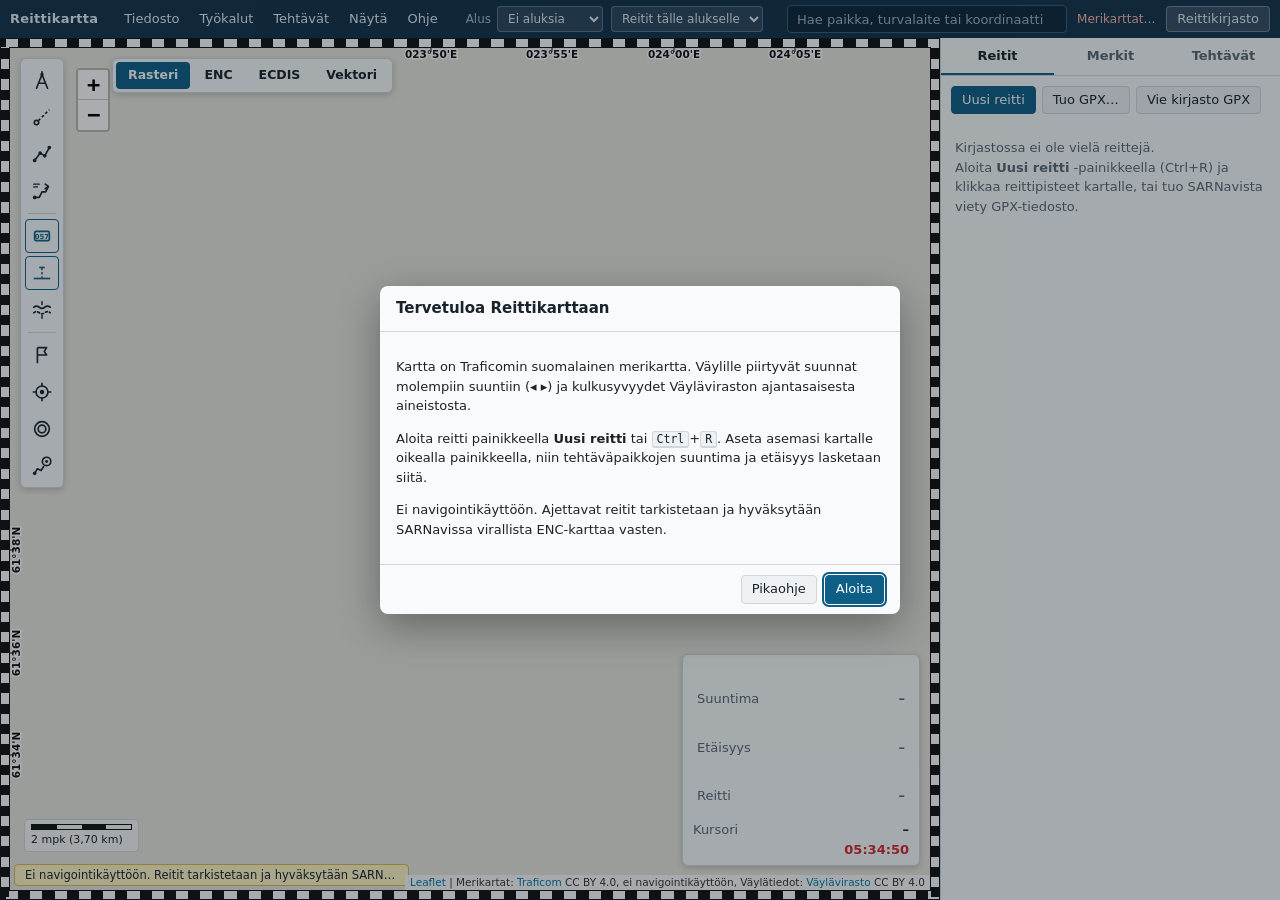
==== commit e2318de6: "Sillat ja sulut: avattavan sillan yhdistäminen rekisteriin, merkintöjen törmäystarkistus Sulkukanava" ====
--- a/index.html
+++ b/index.html
@@ -4047,7 +4047,7 @@
         '&PROPERTYNAME=nimi,alittav_vayla_korkraj_vesiv,kayttotarkoitukset_nimi,nykyinen_omistaja,tunnus,sijaintikunnat,geom'),
       get(VAYLA_WFS + '&TYPENAME=vesivaylatiedot:sulkukanavat_uusi')
     ]).then(function (res) {
-      structs.bridges = res[0]; structs.locks = res[1];
+      structs.bridges = res[0]; structs.locks = res[1]; structs.merged = false;
       structs.loading = false; pending--; setStatus(); renderStructures();
     }, function () {
       structs.loading = false; pending--; failed++; setStatus();
@@ -4126,41 +4126,98 @@
       pane: 'aidPane', keyboard: false
     });
   }
-  function structLabel(ll, ang, text, along) {
-    // merkintä vesialueelle sillan viereen (väylän suuntaan) tai sulun sivuun (poikki väylän)
-    var P = map.latLngToContainerPoint(ll), a = (ang == null ? -90 : ang + (along ? 0 : 90)) * Math.PI / 180, d = along ? 26 : 16;
-    var Q = map.containerPointToLatLng([P.x + Math.cos(a) * d, P.y + Math.sin(a) * d]);
-    L.marker(Q, { icon: L.divIcon({ className: 'st-lab-ico', html: '<span class="st-lab">' + text + '</span>', iconSize: [0, 0] }), interactive: false, keyboard: false, pane: 'labelPane' }).addTo(structLayer);
+  // Merkinnät sijoitetaan törmäystarkistuksella: ensin kaikkien merkkien paikat, sitten merkinnät
+  // vapaaseen kohtaan (sillalla ensisijaisesti väylän suuntaan, sululla sivulle). Jos tilaa ei ole,
+  // merkintä jää pois ja tulee näkyviin lähemmäs zoomattaessa.
+  function placeLabels(items) {
+    var boxes = items.map(function (it) { var P = map.latLngToContainerPoint(it.ll); return { x: P.x, y: P.y, w: it.sym, h: it.sym }; });
+    function free(b) {
+      for (var i = 0; i < boxes.length; i++) {
+        var o = boxes[i];
+        if (Math.abs(o.x - b.x) < (o.w + b.w) / 2 && Math.abs(o.y - b.y) < (o.h + b.h) / 2) return false;
+      }
+      return true;
+    }
+    items.forEach(function (it) {
+      if (!it.label) return;
+      var P = map.latLngToContainerPoint(it.ll), w = it.label.replace(/<[^>]+>/g, '').length * 6.3 + 10, h = 17;
+      var a0 = it.ang == null ? -90 : it.ang;
+      var dirs = it.ang == null ? [-90, 90, 0, 180] : it.along ? [a0, a0 + 180, a0 + 90, a0 - 90] : [a0 + 90, a0 - 90, a0, a0 + 180];
+      for (var k = 0; k < dirs.length * 2; k++) {
+        var a = dirs[k % dirs.length] * Math.PI / 180, ext = Math.abs(Math.cos(a)) * w / 2 + Math.abs(Math.sin(a)) * h / 2;
+        var d = it.sym / 2 + ext + (k < dirs.length ? 3 : 14);
+        var b = { x: P.x + Math.cos(a) * d, y: P.y + Math.sin(a) * d, w: w, h: h };
+        if (!free(b)) continue;
+        boxes.push(b);
+        L.marker(map.containerPointToLatLng([b.x, b.y]), { icon: L.divIcon({ className: 'st-lab-ico', html: '<span class="st-lab">' + it.label + '</span>', iconSize: [0, 0] }), interactive: false, keyboard: false, pane: 'labelPane' }).addTo(structLayer);
+        return;
+      }
+    });
+  }
+  // Sama avattava silta voi olla sekä sulkukanava-aineistossa että taitorakennerekisterissä
+  // (esim. Muroleen kanavan kääntösilta). Ne yhdistetään: rekisteristä saadaan suljetun sillan
+  // alikulkukorkeus, ja silta piirretään kerran avattavan sillan merkillä.
+  var OPENING_RE = /kääntö|nosto|avattav|läppä|siirto|sillan avaus/i;
+  function mergeStructures() {
+    structs.locks.forEach(function (f) {
+      if (!/silta/i.test((f.properties || {}).kanavaaluetyyppi || '')) return;
+      var c = centroid(f.geometry), best = null, bd = 150;
+      if (!c) return;
+      structs.bridges.forEach(function (b) {
+        var g = b.geometry && b.geometry.coordinates;
+        if (!g || b._merged) return;
+        var d = G.distance(c, { lat: g[1], lng: g[0] });
+        if (d < bd) { bd = d; best = b; }
+      });
+      if (best) { best._merged = true; f._reg = best.properties || {}; }
+    });
+  }
+  function openingPopup(p, reg) {
+    var base = lockPopup(p);
+    if (!reg) return base;
+    var extra = popTable([['Alikulkukorkeus suljettuna', fm(reg.alittav_vayla_korkraj_vesiv, 'm')], ['Rekisterissä', reg.nimi], ['Tunnus', reg.tunnus]]);
+    return base.replace('<div class="pop-src">', extra + '<div class="pop-src">').replace('Väylävirasto, sulkukanavat', 'Väylävirasto, sulkukanavat ja taitorakennerekisteri');
   }
   function renderStructures() {
     if (!structLayer) return;
     structLayer.clearLayers();
     var z = map.getZoom();
     if (!structuresOn() || z < 11 || !structs.bridges) return;
-    var view = map.getBounds().pad(0.1), len = z >= 13 ? 36 : 28;
+    if (!structs.merged) { mergeStructures(); structs.merged = true; }
+    var view = map.getBounds().pad(0.1), len = z >= 13 ? 36 : 28, items = [];
+    structs.locks.forEach(function (f) {
+      var ll = centroid(f.geometry);
+      if (!ll || !view.contains(ll)) return;
+      var p = f.properties || {}, ang = fairwayAngle(ll, 60), isBridge = /silta/i.test(p.kanavaaluetyyppi || '');
+      if (isBridge) {
+        structMarker(ll, bridgeSvg(true, len), ang == null ? 0 : ang + 90, 'st-open').bindPopup(openingPopup(p, f._reg)).addTo(structLayer);
+        var hc = f._reg ? fm(f._reg.alittav_vayla_korkraj_vesiv, 'm') : null;
+        // aineiston aluskorkeus on suurin aluksen korkeus sillan ollessa avattuna, ei suljetun sillan
+        // alikulkukorkeus, joten karttaan merkitään vain rekisterin alikulkukorkeus
+        items.push({ ll: ll, ang: ang, sym: len * 0.8, along: true, label: z >= 12 ? (hc ? '↕ ' + escapeHtml(hc) + ' · avattava' : 'avattava') : null });
+        return;
+      }
+      // sulku: tasolta 15 kammion ääriviiva (napautettava), kauempana kanavan merkki
+      if (z >= 15 && f.geometry && /Polygon/.test(f.geometry.type)) {
+        L.geoJSON(f.geometry, { style: { color: '#111', weight: 1.6, fillColor: '#fff', fillOpacity: 0.35 } }).bindPopup(lockPopup(p)).addTo(structLayer);
+        items.push({ ll: ll, ang: ang, sym: 14, along: false, label: escapeHtml(p.nimi || 'Sulku') + ' (sulku)' });
+      } else {
+        structMarker(ll, lockSvg(), ang == null ? 0 : ang, 'st-lock').bindPopup(lockPopup(p)).addTo(structLayer);
+        items.push({ ll: ll, ang: ang, sym: 24, along: false, label: z >= 13 ? escapeHtml(p.nimi || '') : null });
+      }
+    });
     structs.bridges.forEach(function (f) {
+      if (f._merged) return;
       var c = f.geometry && f.geometry.coordinates;
       if (!c) return;
       var ll = L.latLng(c[1], c[0]);
       if (!view.contains(ll)) return;
-      var p = f.properties || {}, ang = fairwayAngle(ll, 60);
-      structMarker(ll, bridgeSvg(false, len), ang == null ? 0 : ang + 90).bindPopup(bridgePopup(p)).addTo(structLayer);
+      var p = f.properties || {}, ang = fairwayAngle(ll, 60), opening = OPENING_RE.test(p.nimi || '');
+      structMarker(ll, bridgeSvg(opening, len), ang == null ? 0 : ang + 90, opening ? 'st-open' : '').bindPopup(bridgePopup(p)).addTo(structLayer);
       var h = fm(p.alittav_vayla_korkraj_vesiv, 'm');
-      if (h && z >= 12) structLabel(ll, ang, '↕ ' + escapeHtml(h), true);
-    });
-    structs.locks.forEach(function (f) {
-      var ll = centroid(f.geometry);
-      if (!ll || !view.contains(ll)) return;
-      var p = f.properties || {}, ang = fairwayAngle(ll, 60), isBridge = /silta/i.test(p.kanavaaluetyyppi || '');
-      if (z >= 15 && f.geometry && /Polygon/.test(f.geometry.type)) {
-        L.geoJSON(f.geometry, { style: { color: '#111', weight: 1.4, fillColor: '#fff', fillOpacity: 0.35, interactive: false } }).addTo(structLayer);
-      }
-      var m = isBridge ? structMarker(ll, bridgeSvg(true, len), ang == null ? 0 : ang + 90, 'st-open') : structMarker(ll, lockSvg(), ang == null ? 0 : ang, 'st-lock');
-      m.bindPopup(lockPopup(p)).addTo(structLayer);
-      // aineiston aluskorkeus on suurin sallittu aluksen korkeus (avattavalla sillalla avattuna), ei
-      // suljetun sillan alikulkukorkeus, joten sitä ei merkitä karttaan vaan vain ponnahdusikkunaan
-      if (z >= 13) structLabel(ll, ang, escapeHtml(p.nimi || '') + (isBridge ? ' (avattava)' : ''), isBridge);
-    });
+      items.push({ ll: ll, ang: ang, sym: len * 0.8, along: true, label: h && z >= 12 ? '↕ ' + escapeHtml(h) + (opening ? ' · avattava' : '') : null });
+    });
+    placeLabels(items);
   }
 
   function escapeHtml(s) {
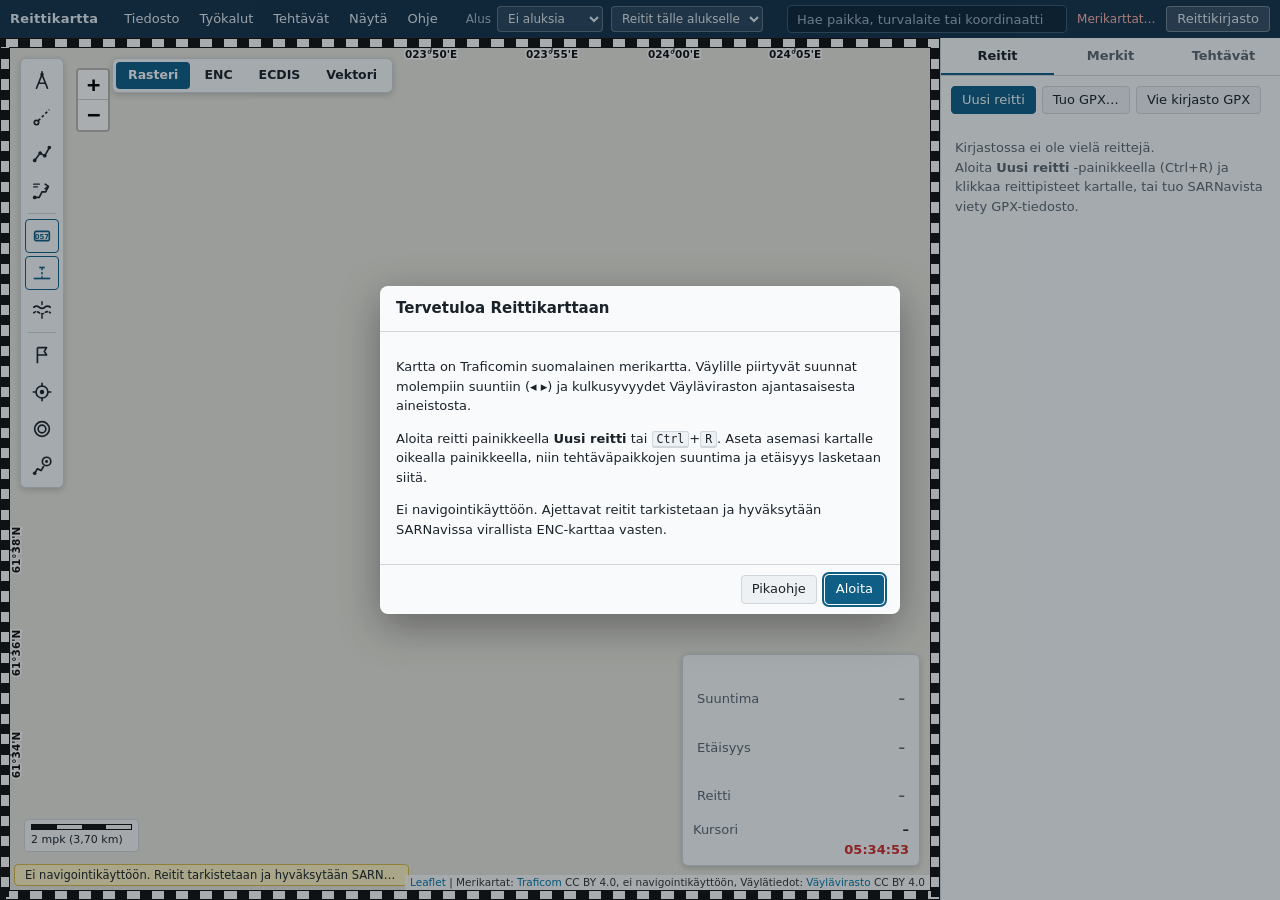
==== commit e15ca1c0: "Maasto-tasot ja osoitehaku Näsijärven aineistopaketista (vaihe 2) Näytä-valikkoon ryhmä Maasto (Näsi" ====
--- a/index.html
+++ b/index.html
@@ -779,7 +779,7 @@
 #main { flex: 1; display: flex; min-height: 0; }
 #mapwrap { position: relative; flex: 1; min-width: 0; }
 #map { position: absolute; inset: 0; background: var(--map-bg); }
-body.night #map .leaflet-tile-pane, body.night #map .leaflet-chart-pane, body.night #map .leaflet-depth-pane { filter: invert(.92) hue-rotate(180deg) brightness(.72) contrast(1.05) saturate(.75); }
+body.night #map .leaflet-tile-pane, body.night #map .leaflet-chart-pane, body.night #map .leaflet-depth-pane, body.night #map .leaflet-terrainCover-pane, body.night #map .leaflet-terrainRelief-pane, body.night #map .leaflet-terrainVec-pane { filter: invert(.92) hue-rotate(180deg) brightness(.72) contrast(1.05) saturate(.75); }
 .leaflet-container { font-family: var(--font); }
 .chart-border { position: absolute; inset: 0; pointer-events: none; z-index: 640; }
 #map.mode-cross, #map.mode-cross .leaflet-interactive { cursor: crosshair !important; }
@@ -1281,6 +1281,9 @@
 .rt-start { grid-column: 2; }
 .rt-sub { margin: 2px 0 4px; }
 @media (max-width: 700px) { .rt-start { grid-column: 1; } }
+
+/* Maasto-tasot: napautusikkunan osiot */
+.pop + .pop { margin-top: 8px; padding-top: 5px; border-top: 1px solid #d5dbe0; }
 
 </style>
 </head>
@@ -1409,6 +1412,41 @@
 //# sourceMappingURL=leaflet.js.map
 </script>
 <script>
+/* @preserve
+ * pmtiles 4.5.0, BSD-3-Clause, Copyright 2021 Protomaps LLC. Lisenssiteksti: lib/LISENSSIT.txt ja sovelluksen kohta Ohje → Aineistot ja käyttöehdot.
+ */
+"use strict";var pmtiles=(()=>{var k=Object.defineProperty;var Je=Object.getOwnPropertyDescriptor;var Ye=Object.getOwnPropertyNames;var Qe=Object.prototype.hasOwnProperty;var De=Math.pow;var l=(r,e)=>k(r,"name",{value:e,configurable:!0});var Xe=(r,e)=>{for(var t in e)k(r,t,{get:e[t],enumerable:!0})},_e=(r,e,t,n)=>{if(e&&typeof e=="object"||typeof e=="function")for(let i of Ye(e))!Qe.call(r,i)&&i!==t&&k(r,i,{get:()=>e[i],enumerable:!(n=Je(e,i))||n.enumerable});return r};var et=r=>_e(k({},"__esModule",{value:!0}),r);var d=(r,e,t)=>new Promise((n,i)=>{var a=f=>{try{s(t.next(f))}catch(h){i(h)}},o=f=>{try{s(t.throw(f))}catch(h){i(h)}},s=f=>f.done?n(f.value):Promise.resolve(f.value).then(a,o);s((t=t.apply(r,e)).next())});var Tt={};Xe(Tt,{Compression:()=>Ie,EtagMismatch:()=>B,FetchSource:()=>V,FileSource:()=>oe,PMTiles:()=>S,Protocol:()=>ne,ResolvedValueCache:()=>se,SharedPromiseCache:()=>G,TileType:()=>ae,bytesToHeader:()=>$e,findTile:()=>Ze,getUint64:()=>b,leafletRasterLayer:()=>wt,readVarint:()=>R,tileIdToZxy:()=>zt,tileTypeExt:()=>Oe,zxyToTileId:()=>He});var w=Uint8Array,U=Uint16Array,tt=Int32Array,Me=new w([0,0,0,0,0,0,0,0,1,1,1,1,2,2,2,2,3,3,3,3,4,4,4,4,5,5,5,5,0,0,0,0]),Ee=new w([0,0,0,0,1,1,2,2,3,3,4,4,5,5,6,6,7,7,8,8,9,9,10,10,11,11,12,12,13,13,0,0]),rt=new w([16,17,18,0,8,7,9,6,10,5,11,4,12,3,13,2,14,1,15]),Ue=l(function(r,e){for(var t=new U(31),n=0;n<31;++n)t[n]=e+=1<<r[n-1];for(var i=new tt(t[30]),n=1;n<30;++n)for(var a=t[n];a<t[n+1];++a)i[a]=a-t[n]<<5|n;return{b:t,r:i}},"freb"),Le=Ue(Me,2),Se=Le.b,nt=Le.r;Se[28]=258,nt[258]=28;var Pe=Ue(Ee,0),it=Pe.b,Mt=Pe.r,te=new U(32768);for(g=0;g<32768;++g)C=(g&43690)>>1|(g&21845)<<1,C=(C&52428)>>2|(C&13107)<<2,C=(C&61680)>>4|(C&3855)<<4,te[g]=((C&65280)>>8|(C&255)<<8)>>1;var C,g,O=l(function(r,e,t){for(var n=r.length,i=0,a=new U(e);i<n;++i)r[i]&&++a[r[i]-1];var o=new U(e);for(i=1;i<e;++i)o[i]=o[i-1]+a[i-1]<<1;var s;if(t){s=new U(1<<e);var f=15-e;for(i=0;i<n;++i)if(r[i])for(var h=i<<4|r[i],c=e-r[i],u=o[r[i]-1]++<<c,v=u|(1<<c)-1;u<=v;++u)s[te[u]>>f]=h}else for(s=new U(n),i=0;i<n;++i)r[i]&&(s[i]=te[o[r[i]-1]++]>>15-r[i]);return s},"hMap"),Z=new w(288);for(g=0;g<144;++g)Z[g]=8;var g;for(g=144;g<256;++g)Z[g]=9;var g;for(g=256;g<280;++g)Z[g]=7;var g;for(g=280;g<288;++g)Z[g]=8;var g,Re=new w(32);for(g=0;g<32;++g)Re[g]=5;var g;var at=O(Z,9,1);var ot=O(Re,5,1),_=l(function(r){for(var e=r[0],t=1;t<r.length;++t)r[t]>e&&(e=r[t]);return e},"max"),A=l(function(r,e,t){var n=e/8|0;return(r[n]|r[n+1]<<8)>>(e&7)&t},"bits"),ee=l(function(r,e){var t=e/8|0;return(r[t]|r[t+1]<<8|r[t+2]<<16)>>(e&7)},"bits16"),st=l(function(r){return(r+7)/8|0},"shft"),ut=l(function(r,e,t){return(e==null||e<0)&&(e=0),(t==null||t>r.length)&&(t=r.length),new w(r.subarray(e,t))},"slc");var ft=["unexpected EOF","invalid block type","invalid length/literal","invalid distance","stream finished","no stream handler",,"no callback","invalid UTF-8 data","extra field too long","date not in range 1980-2099","filename too long","stream finishing","invalid zip data"],y=l(function(r,e,t){var n=new Error(e||ft[r]);if(n.code=r,Error.captureStackTrace&&Error.captureStackTrace(n,y),!t)throw n;return n},"err"),re=l(function(r,e,t,n){var i=r.length,a=n?n.length:0;if(!i||e.f&&!e.l)return t||new w(0);var o=!t,s=o||e.i!=2,f=e.i;o&&(t=new w(i*3));var h=l(function(ze){var Ce=t.length;if(ze>Ce){var Te=new w(Math.max(Ce*2,ze));Te.set(t),t=Te}},"cbuf"),c=e.f||0,u=e.p||0,v=e.b||0,p=e.l,m=e.d,D=e.m,F=e.n,K=i*8;do{if(!p){c=A(r,u,1);var q=A(r,u+1,3);if(u+=3,q)if(q==1)p=at,m=ot,D=9,F=5;else if(q==2){var N=A(r,u,31)+257,pe=A(r,u+10,15)+4,me=N+A(r,u+5,31)+1;u+=14;for(var H=new w(me),J=new w(19),x=0;x<pe;++x)J[rt[x]]=A(r,u+x*3,7);u+=pe*3;for(var de=_(J),Ke=(1<<de)-1,qe=O(J,de,1),x=0;x<me;){var ye=qe[A(r,u,Ke)];u+=ye&15;var z=ye>>4;if(z<16)H[x++]=z;else{var M=0,$=0;for(z==16?($=3+A(r,u,3),u+=2,M=H[x-1]):z==17?($=3+A(r,u,7),u+=3):z==18&&($=11+A(r,u,127),u+=7);$--;)H[x++]=M}}var we=H.subarray(0,N),T=H.subarray(N);D=_(we),F=_(T),p=O(we,D,1),m=O(T,F,1)}else y(1);else{var z=st(u)+4,j=r[z-4]|r[z-3]<<8,W=z+j;if(W>i){f&&y(0);break}s&&h(v+j),t.set(r.subarray(z,W),v),e.b=v+=j,e.p=u=W*8,e.f=c;continue}if(u>K){f&&y(0);break}}s&&h(v+131072);for(var je=(1<<D)-1,We=(1<<F)-1,Y=u;;Y=u){var M=p[ee(r,u)&je],E=M>>4;if(u+=M&15,u>K){f&&y(0);break}if(M||y(2),E<256)t[v++]=E;else if(E==256){Y=u,p=null;break}else{var xe=E-254;if(E>264){var x=E-257,I=Me[x];xe=A(r,u,(1<<I)-1)+Se[x],u+=I}var Q=m[ee(r,u)&We],X=Q>>4;Q||y(3),u+=Q&15;var T=it[X];if(X>3){var I=Ee[X];T+=ee(r,u)&(1<<I)-1,u+=I}if(u>K){f&&y(0);break}s&&h(v+131072);var be=v+xe;if(v<T){var Ae=a-T,Ne=Math.min(T,be);for(Ae+v<0&&y(3);v<Ne;++v)t[v]=n[Ae+v]}for(;v<be;++v)t[v]=t[v-T]}}e.l=p,e.p=Y,e.b=v,e.f=c,p&&(c=1,e.m=D,e.d=m,e.n=F)}while(!c);return v!=t.length&&o?ut(t,0,v):t.subarray(0,v)},"inflt");var lt=new w(0);var ht=l(function(r){(r[0]!=31||r[1]!=139||r[2]!=8)&&y(6,"invalid gzip data");var e=r[3],t=10;e&4&&(t+=(r[10]|r[11]<<8)+2);for(var n=(e>>3&1)+(e>>4&1);n>0;n-=!r[t++]);return t+(e&2)},"gzs"),ct=l(function(r){var e=r.length;return(r[e-4]|r[e-3]<<8|r[e-2]<<16|r[e-1]<<24)>>>0},"gzl");var vt=l(function(r,e){return((r[0]&15)!=8||r[0]>>4>7||(r[0]<<8|r[1])%31)&&y(6,"invalid zlib data"),(r[1]>>5&1)==+!e&&y(6,"invalid zlib data: "+(r[1]&32?"need":"unexpected")+" dictionary"),(r[1]>>3&4)+2},"zls");function gt(r,e){return re(r,{i:2},e&&e.out,e&&e.dictionary)}l(gt,"inflateSync");function pt(r,e){var t=ht(r);return t+8>r.length&&y(6,"invalid gzip data"),re(r.subarray(t,-8),{i:2},e&&e.out||new w(ct(r)),e&&e.dictionary)}l(pt,"gunzipSync");function mt(r,e){return re(r.subarray(vt(r,e&&e.dictionary),-4),{i:2},e&&e.out,e&&e.dictionary)}l(mt,"unzlibSync");function Be(r,e){return r[0]==31&&r[1]==139&&r[2]==8?pt(r,e):(r[0]&15)!=8||r[0]>>4>7||(r[0]<<8|r[1])%31?gt(r,e):mt(r,e)}l(Be,"decompressSync");var dt=typeof TextDecoder!="undefined"&&new TextDecoder,yt=0;try{dt.decode(lt,{stream:!0}),yt=1}catch(r){}var wt=l((r,e)=>{let t=!1,n="",i=L.GridLayer.extend({createTile:l((a,o)=>{let s=document.createElement("img"),f=new AbortController,h=f.signal;return s.cancel=()=>{f.abort()},t||(r.getHeader().then(c=>{c.tileType===1||c.tileType===6?console.error("Error: archive contains vector tiles, but leafletRasterLayer is for displaying raster tiles. See https://github.com/protomaps/PMTiles/tree/main/js for details."):c.tileType===2?n="image/png":c.tileType===3?n="image/jpeg":c.tileType===4?n="image/webp":c.tileType===5&&(n="image/avif")}),t=!0),r.getZxy(a.z,a.x,a.y,h).then(c=>{if(c){let u=new Blob([c.data],{type:n}),v=window.URL.createObjectURL(u);s.src=v}else s.style.display="none";s.cancel=void 0,o(void 0,s)}).catch(c=>{if(c.name!=="AbortError")throw c}),s},"createTile"),_removeTile:l(function(a){let o=this._tiles[a];o&&(o.el.cancel&&o.el.cancel(),o.el.src&&window.URL.revokeObjectURL(o.el.src),o.el.width=0,o.el.height=0,o.el.deleted=!0,L.DomUtil.remove(o.el),delete this._tiles[a],this.fire("tileunload",{tile:o.el,coords:this._keyToTileCoords(a)}))},"_removeTile")});return new i(e)},"leafletRasterLayer"),xt=l(r=>(e,t)=>{if(t instanceof AbortController)return r(e,t);let n=new AbortController;return r(e,n).then(i=>t(void 0,i.data,i.cacheControl||"",i.expires||""),i=>t(i)).catch(i=>t(i)),{cancel:l(()=>n.abort(),"cancel")}},"v3compat"),ie=class ie{constructor(e){this.tilev4=l((e,t)=>d(this,null,function*(){if(e.type==="json"){let v=e.url.substr(10),p=this.tiles.get(v);if(p||(p=new S(v),this.tiles.set(v,p)),this.metadata){let D=yield p.getTileJson(e.url);return t.signal.throwIfAborted(),{data:D}}let m=yield p.getHeader();return t.signal.throwIfAborted(),(m.minLon>=m.maxLon||m.minLat>=m.maxLat)&&console.error(`Bounds of PMTiles archive ${m.minLon},${m.minLat},${m.maxLon},${m.maxLat} are not valid.`),{data:{tiles:[`${e.url}/{z}/{x}/{y}`],minzoom:m.minZoom,maxzoom:m.maxZoom,bounds:[m.minLon,m.minLat,m.maxLon,m.maxLat]}}}let n=new RegExp(/pmtiles:\/\/(.+)\/(\d+)\/(\d+)\/(\d+)/),i=e.url.match(n);if(!i)throw new Error("Invalid PMTiles protocol URL");let a=i[1],o=this.tiles.get(a);o||(o=new S(a),this.tiles.set(a,o));let s=i[2],f=i[3],h=i[4],c=yield o==null?void 0:o.getZxy(+s,+f,+h,t.signal);if(t.signal.throwIfAborted(),c)return{data:new Uint8Array(c.data),cacheControl:c.cacheControl,expires:c.expires};let u=yield o.getHeader();if(u.tileType===1||u.tileType===6){if(this.errorOnMissingTile)throw new Error("Tile not found.");return{data:new Uint8Array}}return{data:null}}),"tilev4");this.tile=xt(this.tilev4);this.tiles=new Map,this.metadata=(e==null?void 0:e.metadata)||!1,this.errorOnMissingTile=(e==null?void 0:e.errorOnMissingTile)||!1}add(e){this.tiles.set(e.source.getKey(),e)}get(e){return this.tiles.get(e)}};l(ie,"Protocol");var ne=ie;function P(r,e){return(e>>>0)*4294967296+(r>>>0)}l(P,"toNum");function bt(r,e){let t=e.buf,n=t[e.pos++],i=(n&112)>>4;if(n<128||(n=t[e.pos++],i|=(n&127)<<3,n<128)||(n=t[e.pos++],i|=(n&127)<<10,n<128)||(n=t[e.pos++],i|=(n&127)<<17,n<128)||(n=t[e.pos++],i|=(n&127)<<24,n<128)||(n=t[e.pos++],i|=(n&1)<<31,n<128))return P(r,i);throw new Error("Expected varint not more than 10 bytes")}l(bt,"readVarintRemainder");function R(r){let e=r.buf,t=e[r.pos++],n=t&127;return t<128||(t=e[r.pos++],n|=(t&127)<<7,t<128)||(t=e[r.pos++],n|=(t&127)<<14,t<128)||(t=e[r.pos++],n|=(t&127)<<21,t<128)?n:(t=e[r.pos],n|=(t&15)<<28,bt(n,r))}l(R,"readVarint");function Fe(r,e,t,n,i){return i===0?n!==0?[r-1-t,r-1-e]:[t,e]:[e,t]}l(Fe,"rotate");function He(r,e,t){if(r>26)throw new Error("Tile zoom level exceeds max safe number limit (26)");if(e>=1<<r||t>=1<<r)throw new Error("tile x/y outside zoom level bounds");let n=((1<<r)*(1<<r)-1)/3,i=r-1,[a,o]=[e,t];for(let s=1<<i;s>0;s>>=1){let f=a&s,h=o&s;n+=(3*f^h)*(1<<i),[a,o]=Fe(s,a,o,f,h),i--}return n}l(He,"zxyToTileId");function At(r){let e=3*r+1;return e<4294967296?31-Math.clz32(e):63-Math.clz32(e/4294967296)}l(At,"tileIdToZ");function zt(r){let e=At(r)>>1;if(e>26)throw new Error("Tile zoom level exceeds max safe number limit (26)");let t=((1<<e)*(1<<e)-1)/3,n=r-t,i=0,a=0,o=1<<e;for(let s=1;s<o;s<<=1){let f=s&n/2,h=s&(n^f);[i,a]=Fe(s,i,a,f,h),n=n/2,i+=f,a+=h}return[e,i,a]}l(zt,"tileIdToZxy");var Ie=(a=>(a[a.Unknown=0]="Unknown",a[a.None=1]="None",a[a.Gzip=2]="Gzip",a[a.Brotli=3]="Brotli",a[a.Zstd=4]="Zstd",a))(Ie||{});function ue(r,e){return d(this,null,function*(){if(e===1||e===0)return r;if(e===2){if(typeof globalThis.DecompressionStream=="undefined")return Be(new Uint8Array(r));let t=new Response(r).body;if(!t)throw new Error("Failed to read response stream");let n=t.pipeThrough(new globalThis.DecompressionStream("gzip"));return new Response(n).arrayBuffer()}throw new Error("Compression method not supported")})}l(ue,"defaultDecompress");var ae=(s=>(s[s.Unknown=0]="Unknown",s[s.Mvt=1]="Mvt",s[s.Png=2]="Png",s[s.Jpeg=3]="Jpeg",s[s.Webp=4]="Webp",s[s.Avif=5]="Avif",s[s.Mlt=6]="Mlt",s))(ae||{});function Oe(r){return r===1?".mvt":r===2?".png":r===3?".jpg":r===4?".webp":r===5?".avif":r===6?".mlt":""}l(Oe,"tileTypeExt");var Ct=127;function Ze(r,e){let t=0,n=r.length-1;for(;t<=n;){let i=n+t>>1,a=e-r[i].tileId;if(a>0)t=i+1;else if(a<0)n=i-1;else return r[i]}return n>=0&&(r[n].runLength===0||e-r[n].tileId<r[n].runLength)?r[n]:null}l(Ze,"findTile");var fe=class fe{constructor(e){this.file=e}getKey(){return this.file.name}getBytes(e,t){return d(this,null,function*(){return{data:yield this.file.slice(e,e+t).arrayBuffer()}})}};l(fe,"FileSource");var oe=fe,le=class le{constructor(e,t=new Headers,n=void 0){var s,f;this.url=e,this.customHeaders=t,this.credentials=n,this.mustReload=!1;let i="";"navigator"in globalThis&&(i=(f=(s=globalThis.navigator)==null?void 0:s.userAgent)!=null?f:"");let a=i.indexOf("Windows")>-1,o=/Chrome|Chromium|Edg|OPR|Brave/.test(i);this.chromeWindowsNoCache=!1,a&&o&&(this.chromeWindowsNoCache=!0)}getKey(){return this.url}setHeaders(e){this.customHeaders=e}getBytes(e,t,n,i){return d(this,null,function*(){let a,o;n?o=n:(a=new AbortController,o=a.signal);let s=new Headers(this.customHeaders);s.set("range",`bytes=${e}-${e+t-1}`);let f;this.mustReload?f="reload":this.chromeWindowsNoCache&&(f="no-store");let h=yield fetch(this.url,{signal:o,cache:f,headers:s,credentials:this.credentials});if(e===0&&h.status===416){let p=h.headers.get("Content-Range");if(!p||!p.startsWith("bytes */"))throw new Error("Missing content-length on 416 response");let m=+p.substr(8);s.set("range",`bytes=0-${m-1}`),h=yield fetch(this.url,{signal:o,cache:"reload",headers:s,credentials:this.credentials})}let c=h.headers.get("Etag");if(c!=null&&c.startsWith("W/")&&(c=null),h.status===416||i&&c&&c!==i)throw this.mustReload=!0,new B(`Server returned non-matching ETag ${i} after one retry. Check browser extensions and servers for issues that may affect correct ETag headers.`);if(h.status>=300)throw new Error(`Bad response code: ${h.status}`);let u=h.headers.get("Content-Length");if(h.status===200&&(!u||+u>t))throw a&&a.abort(),new Error("Server returned no content-length header or content-length exceeding request. Check that your storage backend supports HTTP Byte Serving.");return{data:yield h.arrayBuffer(),etag:c||void 0,cacheControl:h.headers.get("Cache-Control")||void 0,expires:h.headers.get("Expires")||void 0}})}};l(le,"FetchSource");var V=le;function b(r,e){let t=r.getUint32(e+4,!0),n=r.getUint32(e+0,!0);return t*De(2,32)+n}l(b,"getUint64");function $e(r,e){let t=new DataView(r),n=t.getUint8(7);if(n>3)throw new Error(`Archive is spec version ${n} but this library supports up to spec version 3`);return{specVersion:n,rootDirectoryOffset:b(t,8),rootDirectoryLength:b(t,16),jsonMetadataOffset:b(t,24),jsonMetadataLength:b(t,32),leafDirectoryOffset:b(t,40),leafDirectoryLength:b(t,48),tileDataOffset:b(t,56),tileDataLength:b(t,64),numAddressedTiles:b(t,72),numTileEntries:b(t,80),numTileContents:b(t,88),clustered:t.getUint8(96)===1,internalCompression:t.getUint8(97),tileCompression:t.getUint8(98),tileType:t.getUint8(99),minZoom:t.getUint8(100),maxZoom:t.getUint8(101),minLon:t.getInt32(102,!0)/1e7,minLat:t.getInt32(106,!0)/1e7,maxLon:t.getInt32(110,!0)/1e7,maxLat:t.getInt32(114,!0)/1e7,centerZoom:t.getUint8(118),centerLon:t.getInt32(119,!0)/1e7,centerLat:t.getInt32(123,!0)/1e7,etag:e}}l($e,"bytesToHeader");function ke(r){let e={buf:new Uint8Array(r),pos:0},t=R(e),n=[],i=0;for(let a=0;a<t;a++){let o=R(e);n.push({tileId:i+o,offset:0,length:0,runLength:1}),i+=o}for(let a=0;a<t;a++)n[a].runLength=R(e);for(let a=0;a<t;a++)n[a].length=R(e);for(let a=0;a<t;a++){let o=R(e);o===0&&a>0?n[a].offset=n[a-1].offset+n[a-1].length:n[a].offset=o-1}return n}l(ke,"deserializeIndex");var he=class he extends Error{};l(he,"EtagMismatch");var B=he;function Ve(r,e){return d(this,null,function*(){let t=yield r.getBytes(0,16384);if(new DataView(t.data).getUint16(0,!0)!==19792)throw new Error("Wrong magic number for PMTiles archive");let i=t.data.slice(0,Ct),a=$e(i,t.etag),o=t.data.slice(a.rootDirectoryOffset,a.rootDirectoryOffset+a.rootDirectoryLength),s=`${r.getKey()}|${a.etag||""}|${a.rootDirectoryOffset}|${a.rootDirectoryLength}`,f=ke(yield e(o,a.internalCompression));return[a,[s,f.length,f]]})}l(Ve,"getHeaderAndRoot");function Ge(r,e,t,n,i,a){return d(this,null,function*(){let o=yield r.getBytes(t,n,a,i.etag),s=yield e(o.data,i.internalCompression),f=ke(s);if(f.length===0)throw new Error("Empty directory is invalid");return f})}l(Ge,"getDirectory");var ce=class ce{constructor(e=100,t=!0,n=ue){this.cache=new Map,this.maxCacheEntries=e,this.counter=1,this.decompress=n}getHeader(e){return d(this,null,function*(){let t=e.getKey(),n=this.cache.get(t);if(n)return n.lastUsed=this.counter++,n.data;let i=yield Ve(e,this.decompress);return i[1]&&this.cache.set(i[1][0],{lastUsed:this.counter++,data:i[1][2]}),this.cache.set(t,{lastUsed:this.counter++,data:i[0]}),this.prune(),i[0]})}getDirectory(e,t,n,i,a){return d(this,null,function*(){let o=`${e.getKey()}|${i.etag||""}|${t}|${n}`,s=this.cache.get(o);if(s)return s.lastUsed=this.counter++,s.data;let f=yield Ge(e,this.decompress,t,n,i,a);return this.cache.set(o,{lastUsed:this.counter++,data:f}),this.prune(),f})}prune(){if(this.cache.size>this.maxCacheEntries){let e=1/0,t;this.cache.forEach((n,i)=>{n.lastUsed<e&&(e=n.lastUsed,t=i)}),t&&this.cache.delete(t)}}invalidate(e){return d(this,null,function*(){this.cache.delete(e.getKey())})}};l(ce,"ResolvedValueCache");var se=ce,ve=class ve{constructor(e=100,t=!0,n=ue){this.cache=new Map,this.invalidations=new Map,this.pendingFetches=new Map,this.maxCacheEntries=e,this.counter=1,this.decompress=n}getHeader(e){return d(this,null,function*(){let t=e.getKey(),n=this.cache.get(t);if(n)return n.lastUsed=this.counter++,yield n.data;let i=new Promise((a,o)=>{Ve(e,this.decompress).then(s=>{s[1]&&this.cache.set(s[1][0],{lastUsed:this.counter++,data:Promise.resolve(s[1][2])}),a(s[0]),this.prune()}).catch(s=>{o(s)})});return this.cache.set(t,{lastUsed:this.counter++,data:i}),i})}trackSignal(e,t,n){t.refs++,n.addEventListener("abort",()=>{--t.refs<=0&&this.pendingFetches.get(e)===t&&(t.controller.abort(),this.cache.delete(e),this.pendingFetches.delete(e))},{once:!0})}getDirectory(e,t,n,i,a){return d(this,null,function*(){let o=`${e.getKey()}|${i.etag||""}|${t}|${n}`,s=this.cache.get(o);if(s){s.lastUsed=this.counter++;let u=this.pendingFetches.get(o);return u&&this.trackSignal(o,u,a!=null?a:new AbortController().signal),yield s.data}let f=new AbortController,h={controller:f,refs:0};this.trackSignal(o,h,a!=null?a:new AbortController().signal),this.pendingFetches.set(o,h);let c=new Promise((u,v)=>{Ge(e,this.decompress,t,n,i,f.signal).then(p=>{this.pendingFetches.delete(o),u(p),this.prune()}).catch(p=>{v(p)})});return this.cache.set(o,{lastUsed:this.counter++,data:c}),c})}prune(){if(this.cache.size>=this.maxCacheEntries){let e=1/0,t;this.cache.forEach((n,i)=>{n.lastUsed<e&&(e=n.lastUsed,t=i)}),t&&this.cache.delete(t)}}invalidate(e){return d(this,null,function*(){let t=e.getKey();if(this.invalidations.get(t))return yield this.invalidations.get(t);this.cache.delete(e.getKey());let n=new Promise((i,a)=>{this.getHeader(e).then(o=>{i(),this.invalidations.delete(t)}).catch(o=>{a(o)})});this.invalidations.set(t,n)})}};l(ve,"SharedPromiseCache");var G=ve,ge=class ge{constructor(e,t,n){typeof e=="string"?this.source=new V(e):this.source=e,n?this.decompress=n:this.decompress=ue,t?this.cache=t:this.cache=new G}getHeader(){return d(this,null,function*(){return yield this.cache.getHeader(this.source)})}getZxyAttempt(e,t,n,i){return d(this,null,function*(){let a=He(e,t,n),o=yield this.cache.getHeader(this.source);if(i==null||i.throwIfAborted(),e<o.minZoom||e>o.maxZoom)return;let s=o.rootDirectoryOffset,f=o.rootDirectoryLength;for(let h=0;h<=3;h++){let c=yield this.cache.getDirectory(this.source,s,f,o,i);i==null||i.throwIfAborted();let u=Ze(c,a);if(u){if(u.runLength>0){let v=yield this.source.getBytes(o.tileDataOffset+u.offset,u.length,i,o.etag);return{data:yield this.decompress(v.data,o.tileCompression),cacheControl:v.cacheControl,expires:v.expires}}s=o.leafDirectoryOffset+u.offset,f=u.length}else return}throw new Error("Maximum directory depth exceeded")})}getZxy(e,t,n,i){return d(this,null,function*(){try{return yield this.getZxyAttempt(e,t,n,i)}catch(a){if(a instanceof B)return this.cache.invalidate(this.source),yield this.getZxyAttempt(e,t,n,i);throw a}})}getMetadataAttempt(){return d(this,null,function*(){let e=yield this.cache.getHeader(this.source),t=yield this.source.getBytes(e.jsonMetadataOffset,e.jsonMetadataLength,void 0,e.etag),n=yield this.decompress(t.data,e.internalCompression),i=new TextDecoder("utf-8");return JSON.parse(i.decode(n))})}getMetadata(){return d(this,null,function*(){try{return yield this.getMetadataAttempt()}catch(e){if(e instanceof B)return this.cache.invalidate(this.source),yield this.getMetadataAttempt();throw e}})}getTileJson(e){return d(this,null,function*(){let t=yield this.getHeader(),n=yield this.getMetadata(),i=Oe(t.tileType);return{tilejson:"3.0.0",scheme:"xyz",tiles:[`${e}/{z}/{x}/{y}${i}`],vector_layers:n.vector_layers,attribution:n.attribution,description:n.description,name:n.name,version:n.version,bounds:[t.minLon,t.minLat,t.maxLon,t.maxLat],center:[t.centerLon,t.centerLat,t.centerZoom],minzoom:t.minZoom,maxzoom:t.maxZoom}})}};l(ge,"PMTiles");var S=ge;return et(Tt);})();
+
+</script>
+<script>
+/* @preserve
+ * protomaps-leaflet 5.1.0, BSD-3-Clause, Copyright 2021-2024 Protomaps LLC. Lisenssiteksti: lib/LISENSSIT.txt ja sovelluksen kohta Ohje → Aineistot ja käyttöehdot.
+ */
+"use strict";var protomapsL=(()=>{var We=Object.defineProperty;var Ln=Object.getOwnPropertyDescriptor;var Pn=Object.getOwnPropertyNames;var Sn=Object.prototype.hasOwnProperty;var D=Math.pow;var l=(i,e)=>We(i,"name",{value:e,configurable:!0});var Tn=(i,e)=>{for(var t in e)We(i,t,{get:e[t],enumerable:!0})},Fn=(i,e,t,n)=>{if(e&&typeof e=="object"||typeof e=="function")for(let r of Pn(e))!Sn.call(i,r)&&r!==t&&We(i,r,{get:()=>e[r],enumerable:!(n=Ln(e,r))||n.enumerable});return i};var Mn=i=>Fn(We({},"__esModule",{value:!0}),i);var A=(i,e,t)=>new Promise((n,r)=>{var a=c=>{try{s(t.next(c))}catch(u){r(u)}},o=c=>{try{s(t.throw(c))}catch(u){r(u)}},s=c=>c.done?n(c.value):Promise.resolve(c.value).then(a,o);s((t=t.apply(i,e)).next())});var Sa={};Tn(Sa,{CenteredSymbolizer:()=>at,CenteredTextSymbolizer:()=>Q,CircleSymbolizer:()=>De,FlexSymbolizer:()=>Ut,Font:()=>La,GeomType:()=>rt,GroupSymbolizer:()=>Ae,IconSymbolizer:()=>Vt,Index:()=>dt,Justify:()=>cn,Labeler:()=>ye,Labelers:()=>xe,LineLabelPlacement:()=>hn,LineLabelSymbolizer:()=>ee,LineSymbolizer:()=>O,OffsetSymbolizer:()=>ot,OffsetTextSymbolizer:()=>Re,Padding:()=>Nt,PmtilesSource:()=>pe,PolygonSymbolizer:()=>M,Sheet:()=>yi,ShieldSymbolizer:()=>$t,Static:()=>pi,TextPlacements:()=>un,TextSymbolizer:()=>Be,TileCache:()=>Ce,View:()=>ut,ZxySource:()=>Me,arr:()=>la,covering:()=>gn,createPattern:()=>sa,exp:()=>V,getZoom:()=>mi,isCcw:()=>an,isInRing:()=>It,labelRules:()=>Oe,leafletLayer:()=>za,linear:()=>st,paint:()=>Ne,paintRules:()=>je,pointInPolygon:()=>on,pointMinDistToLines:()=>ln,pointMinDistToPoints:()=>sn,sourcesToViews:()=>Ue,step:()=>ha,toIndex:()=>G,transformGeom:()=>$e,wrap:()=>Ve});function x(i,e){this.x=i,this.y=e}l(x,"Point");x.prototype={clone(){return new x(this.x,this.y)},add(i){return this.clone()._add(i)},sub(i){return this.clone()._sub(i)},multByPoint(i){return this.clone()._multByPoint(i)},divByPoint(i){return this.clone()._divByPoint(i)},mult(i){return this.clone()._mult(i)},div(i){return this.clone()._div(i)},rotate(i){return this.clone()._rotate(i)},rotateAround(i,e){return this.clone()._rotateAround(i,e)},matMult(i){return this.clone()._matMult(i)},unit(){return this.clone()._unit()},perp(){return this.clone()._perp()},round(){return this.clone()._round()},mag(){return Math.sqrt(this.x*this.x+this.y*this.y)},equals(i){return this.x===i.x&&this.y===i.y},dist(i){return Math.sqrt(this.distSqr(i))},distSqr(i){let e=i.x-this.x,t=i.y-this.y;return e*e+t*t},angle(){return Math.atan2(this.y,this.x)},angleTo(i){return Math.atan2(this.y-i.y,this.x-i.x)},angleWith(i){return this.angleWithSep(i.x,i.y)},angleWithSep(i,e){return Math.atan2(this.x*e-this.y*i,this.x*i+this.y*e)},_matMult(i){let e=i[0]*this.x+i[1]*this.y,t=i[2]*this.x+i[3]*this.y;return this.x=e,this.y=t,this},_add(i){return this.x+=i.x,this.y+=i.y,this},_sub(i){return this.x-=i.x,this.y-=i.y,this},_mult(i){return this.x*=i,this.y*=i,this},_div(i){return this.x/=i,this.y/=i,this},_multByPoint(i){return this.x*=i.x,this.y*=i.y,this},_divByPoint(i){return this.x/=i.x,this.y/=i.y,this},_unit(){return this._div(this.mag()),this},_perp(){let i=this.y;return this.y=this.x,this.x=-i,this},_rotate(i){let e=Math.cos(i),t=Math.sin(i),n=e*this.x-t*this.y,r=t*this.x+e*this.y;return this.x=n,this.y=r,this},_rotateAround(i,e){let t=Math.cos(i),n=Math.sin(i),r=e.x+t*(this.x-e.x)-n*(this.y-e.y),a=e.y+n*(this.x-e.x)+t*(this.y-e.y);return this.x=r,this.y=a,this},_round(){return this.x=Math.round(this.x),this.y=Math.round(this.y),this},constructor:x};x.convert=function(i){if(i instanceof x)return i;if(Array.isArray(i))return new x(+i[0],+i[1]);if(i.x!==void 0&&i.y!==void 0)return new x(+i.x,+i.y);throw new Error("Expected [x, y] or {x, y} point format")};var Cn=Object.defineProperty,J=l((i,e)=>Cn(i,"name",{value:e,configurable:!0}),"r");function I(i,e){let t="script";return i==="name"?t="script":i==="name2"?t="script2":i==="name3"&&(t="script3"),[["coalesce",["get",`pgf:${i}`],["get",i]],{"text-font":["case",["==",["get",t],"Devanagari"],["literal",["Noto Sans Devanagari Regular v1"]],["literal",[e||"Noto Sans Regular"]]]}]}l(I,"l");J(I,"get_name_block");function W(i,e,t){let n="name";return t==="name"?n="":t==="name2"?n="2":t==="name3"&&(n="3"),e==="Latin"?["has",`script${n}`]:i==="ja"?["all",["!=",["get",`script${n}`],"Han"],["!=",["get",`script${n}`],"Hiragana"],["!=",["get",`script${n}`],"Katakana"],["!=",["get",`script${n}`],"Mixed-Japanese"]]:["!=",["get",`script${n}`],e]}l(W,"c");J(W,"is_not_in_target_script");function N(i){return i==="Devanagari"?{"text-font":["literal",["Noto Sans Devanagari Regular v1"]]}:{}}l(N,"o");J(N,"get_font_formatting");function gt(i){let e=Dn.find(t=>t.lang===i);return e===void 0?"Latin":e.script}l(gt,"d");J(gt,"get_default_script");function Si(i,e){let t=e||gt(i),n;return t==="Devanagari"?n="pgf:":n="",["format",["coalesce",["get",`${n}name:${i}`],["get","name:en"]],N(t)]}l(Si,"_");J(Si,"get_country_name");function Z(i,e,t){let n=e||gt(i),r;return n==="Devanagari"?r="pgf:":r="",["case",["all",["any",["has","name"],["has","pgf:name"]],["!",["any",["has","name2"],["has","pgf:name2"]]],["!",["any",["has","name3"],["has","pgf:name3"]]]],["case",W(i,n,"name"),["case",["any",["is-supported-script",["get","name"]],["has","pgf:name"]],["format",["coalesce",["get",`${r}name:${i}`],["get","name:en"]],N(n),`
+`,{},["case",["all",["!",["has",`${r}name:${i}`]],["has","name:en"],["!",["has","script"]]],"",["coalesce",["get","pgf:name"],["get","name"]]],{"text-font":["case",["==",["get","script"],"Devanagari"],["literal",["Noto Sans Devanagari Regular v1"]],["literal",[t||"Noto Sans Regular"]]]}],["get","name:en"]],["format",["coalesce",["get",`${r}name:${i}`],["get","pgf:name"],["get","name"]],N(n)]],["all",["any",["has","name"],["has","pgf:name"]],["any",["has","name2"],["has","pgf:name2"]],["!",["any",["has","name3"],["has","pgf:name3"]]]],["case",["all",W(i,n,"name"),W(i,n,"name2")],["format",["get",`${r}name:${i}`],N(n),`
+`,{},...I("name"),`
+`,{},...I("name2")],["case",W(i,n,"name2"),["format",["coalesce",["get",`${r}name:${i}`],["get","pgf:name"],["get","name"]],N(n),`
+`,{},...I("name2")],["format",["coalesce",["get",`${r}name:${i}`],["get","pgf:name2"],["get","name2"]],N(n),`
+`,{},...I("name")]]],["case",["all",W(i,n,"name"),W(i,n,"name2"),W(i,n,"name3")],["format",["get",`${r}name:${i}`],N(n),`
+`,{},...I("name"),`
+`,{},...I("name2"),`
+`,{},...I("name3")],["case",["!",W(i,n,"name")],["format",["coalesce",["get",`${r}name:${i}`],["get","pgf:name"],["get","name"]],N(n),`
+`,{},...I("name2"),`
+`,{},...I("name3")],["!",W(i,n,"name2")],["format",["coalesce",["get",`${r}name:${i}`],["get","pgf:name2"],["get","name2"]],N(n),`
+`,{},...I("name"),`
+`,{},...I("name3")],["format",["coalesce",["get",`${r}name:${i}`],["get","pgf:name3"],["get","name3"]],N(n),`
+`,{},...I("name"),`
+`,{},...I("name2")]]]]}l(Z,"s");J(Z,"get_multiline_name");var Dn=[{lang:"ar",full_name:"Arabic",script:"Arabic"},{lang:"cs",full_name:"Czech",script:"Latin"},{lang:"bg",full_name:"Bulgarian",script:"Cyrillic"},{lang:"da",full_name:"Danish",script:"Latin"},{lang:"de",full_name:"German",script:"Latin"},{lang:"el",full_name:"Greek",script:"Greek"},{lang:"en",full_name:"English",script:"Latin"},{lang:"es",full_name:"Spanish",script:"Latin"},{lang:"et",full_name:"Estonian",script:"Latin"},{lang:"fa",full_name:"Persian",script:"Arabic"},{lang:"fi",full_name:"Finnish",script:"Latin"},{lang:"fr",full_name:"French",script:"Latin"},{lang:"ga",full_name:"Irish",script:"Latin"},{lang:"he",full_name:"Hebrew",script:"Hebrew"},{lang:"hi",full_name:"Hindi",script:"Devanagari"},{lang:"hr",full_name:"Croatian",script:"Latin"},{lang:"hu",full_name:"Hungarian",script:"Latin"},{lang:"id",full_name:"Indonesian",script:"Latin"},{lang:"it",full_name:"Italian",script:"Latin"},{lang:"ja",full_name:"Japanese",script:""},{lang:"ko",full_name:"Korean",script:"Hangul"},{lang:"lt",full_name:"Lithuanian",script:"Latin"},{lang:"lv",full_name:"Latvian",script:"Latin"},{lang:"ne",full_name:"Nepali",script:"Devanagari"},{lang:"nl",full_name:"Dutch",script:"Latin"},{lang:"no",full_name:"Norwegian",script:"Latin"},{lang:"mr",full_name:"Marathi",script:"Devanagari"},{lang:"mt",full_name:"Maltese",script:"Latin"},{lang:"pl",full_name:"Polish",script:"Latin"},{lang:"pt",full_name:"Portuguese",script:"Latin"},{lang:"ro",full_name:"Romanian",script:"Latin"},{lang:"ru",full_name:"Russian",script:"Cyrillic"},{lang:"sk",full_name:"Slovak",script:"Latin"},{lang:"sl",full_name:"Slovenian",script:"Latin"},{lang:"sv",full_name:"Swedish",script:"Latin"},{lang:"tr",full_name:"Turkish",script:"Latin"},{lang:"uk",full_name:"Ukrainian",script:"Cyrillic"},{lang:"ur",full_name:"Urdu",script:"Arabic"},{lang:"vi",full_name:"Vietnamese",script:"Latin"},{lang:"zh-Hans",full_name:"Chinese (Simplified)",script:"Han"},{lang:"zh-Hant",full_name:"Chinese (Traditional)",script:"Han"}];function Ti(i,e){return[{id:"background",type:"background",paint:{"background-color":e.background}},{id:"earth",type:"fill",filter:["==","$type","Polygon"],source:i,"source-layer":"earth",paint:{"fill-color":e.earth}},...e.landcover?[{id:"landcover",type:"fill",source:i,"source-layer":"landcover",paint:{"fill-color":["match",["get","kind"],"grassland",e.landcover.grassland,"barren",e.landcover.barren,"urban_area",e.landcover.urban_area,"farmland",e.landcover.farmland,"glacier",e.landcover.glacier,"scrub",e.landcover.scrub,e.landcover.forest],"fill-opacity":["interpolate",["linear"],["zoom"],5,1,7,0]}}]:[],{id:"landuse_park",type:"fill",source:i,"source-layer":"landuse",filter:["in","kind","national_park","park","cemetery","protected_area","nature_reserve","forest","golf_course","wood","nature_reserve","forest","scrub","grassland","grass","military","naval_base","airfield"],paint:{"fill-opacity":["interpolate",["linear"],["zoom"],6,0,11,1],"fill-color":["case",["in",["get","kind"],["literal",["national_park","park","cemetery","protected_area","nature_reserve","forest","golf_course"]]],e.park_b,["in",["get","kind"],["literal",["wood","nature_reserve","forest"]]],e.wood_b,["in",["get","kind"],["literal",["scrub","grassland","grass"]]],e.scrub_b,["in",["get","kind"],["literal",["glacier"]]],e.glacier,["in",["get","kind"],["literal",["sand"]]],e.sand,["in",["get","kind"],["literal",["military","naval_base","airfield"]]],e.zoo,e.earth]}},{id:"landuse_urban_green",type:"fill",source:i,"source-layer":"landuse",filter:["in","kind","allotments","village_green","playground"],paint:{"fill-color":e.park_b,"fill-opacity":.7}},{id:"landuse_hospital",type:"fill",source:i,"source-layer":"landuse",filter:["==","kind","hospital"],paint:{"fill-color":e.hospital}},{id:"landuse_industrial",type:"fill",source:i,"source-layer":"landuse",filter:["==","kind","industrial"],paint:{"fill-color":e.industrial}},{id:"landuse_school",type:"fill",source:i,"source-layer":"landuse",filter:["in","kind","school","university","college"],paint:{"fill-color":e.school}},{id:"landuse_beach",type:"fill",source:i,"source-layer":"landuse",filter:["in","kind","beach"],paint:{"fill-color":e.beach}},{id:"landuse_zoo",type:"fill",source:i,"source-layer":"landuse",filter:["in","kind","zoo"],paint:{"fill-color":e.zoo}},{id:"landuse_aerodrome",type:"fill",source:i,"source-layer":"landuse",filter:["in","kind","aerodrome"],paint:{"fill-color":e.aerodrome}},{id:"roads_runway",type:"line",source:i,"source-layer":"roads",filter:["==","kind_detail","runway"],paint:{"line-color":e.runway,"line-width":["interpolate",["exponential",1.6],["zoom"],10,0,12,4,18,30]}},{id:"roads_taxiway",type:"line",source:i,"source-layer":"roads",minzoom:13,filter:["==","kind_detail","taxiway"],paint:{"line-color":e.runway,"line-width":["interpolate",["exponential",1.6],["zoom"],13,0,13.5,1,15,6]}},{id:"landuse_runway",type:"fill",source:i,"source-layer":"landuse",filter:["any",["in","kind","runway","taxiway"]],paint:{"fill-color":e.runway}},{id:"water",type:"fill",filter:["==","$type","Polygon"],source:i,"source-layer":"water",paint:{"fill-color":e.water}},{id:"water_stream",type:"line",source:i,"source-layer":"water",minzoom:14,filter:["in","kind","stream"],paint:{"line-color":e.water,"line-width":.5}},{id:"water_river",type:"line",source:i,"source-layer":"water",minzoom:9,filter:["in","kind","river"],paint:{"line-color":e.water,"line-width":["interpolate",["exponential",1.6],["zoom"],9,0,9.5,1,18,12]}},{id:"landuse_pedestrian",type:"fill",source:i,"source-layer":"landuse",filter:["==","kind","pedestrian"],paint:{"fill-color":e.pedestrian}},{id:"landuse_pier",type:"fill",source:i,"source-layer":"landuse",filter:["==","kind","pier"],paint:{"fill-color":e.pier}},{id:"roads_tunnels_other_casing",type:"line",source:i,"source-layer":"roads",filter:["all",["has","is_tunnel"],["in","kind","other","path"]],paint:{"line-color":e.tunnel_other_casing,"line-gap-width":["interpolate",["exponential",1.6],["zoom"],14,0,20,7]}},{id:"roads_tunnels_minor_casing",type:"line",source:i,"source-layer":"roads",filter:["all",["has","is_tunnel"],["==","kind","minor_road"]],paint:{"line-color":e.tunnel_minor_casing,"line-dasharray":[3,2],"line-gap-width":["interpolate",["exponential",1.6],["zoom"],11,0,12.5,.5,15,2,18,11],"line-width":["interpolate",["exponential",1.6],["zoom"],12,0,12.5,1]}},{id:"roads_tunnels_link_casing",type:"line",source:i,"source-layer":"roads",filter:["all",["has","is_tunnel"],["has","is_link"]],paint:{"line-color":e.tunnel_link_casing,"line-dasharray":[3,2],"line-gap-width":["interpolate",["exponential",1.6],["zoom"],13,0,13.5,1,18,11],"line-width":["interpolate",["exponential",1.6],["zoom"],12,0,12.5,1]}},{id:"roads_tunnels_major_casing",type:"line",source:i,"source-layer":"roads",filter:["all",["!has","is_tunnel"],["!has","is_bridge"],["==","kind","major_road"]],paint:{"line-color":e.tunnel_major_casing,"line-dasharray":[3,2],"line-gap-width":["interpolate",["exponential",1.6],["zoom"],7,0,7.5,.5,18,13],"line-width":["interpolate",["exponential",1.6],["zoom"],9,0,9.5,1]}},{id:"roads_tunnels_highway_casing",type:"line",source:i,"source-layer":"roads",filter:["all",["!has","is_tunnel"],["!has","is_bridge"],["==","kind","highway"],["!has","is_link"]],paint:{"line-color":e.tunnel_highway_casing,"line-dasharray":[6,.5],"line-gap-width":["interpolate",["exponential",1.6],["zoom"],3,0,3.5,.5,18,15],"line-width":["interpolate",["exponential",1.6],["zoom"],7,0,7.5,1,20,15]}},{id:"roads_tunnels_other",type:"line",source:i,"source-layer":"roads",filter:["all",["has","is_tunnel"],["in","kind","other","path"]],paint:{"line-color":e.tunnel_other,"line-dasharray":[4.5,.5],"line-width":["interpolate",["exponential",1.6],["zoom"],14,0,20,7]}},{id:"roads_tunnels_minor",type:"line",source:i,"source-layer":"roads",filter:["all",["has","is_tunnel"],["==","kind","minor_road"]],paint:{"line-color":e.tunnel_minor,"line-width":["interpolate",["exponential",1.6],["zoom"],11,0,12.5,.5,15,2,18,11]}},{id:"roads_tunnels_link",type:"line",source:i,"source-layer":"roads",filter:["all",["has","is_tunnel"],["has","is_link"]],paint:{"line-color":e.tunnel_minor,"line-width":["interpolate",["exponential",1.6],["zoom"],13,0,13.5,1,18,11]}},{id:"roads_tunnels_major",type:"line",source:i,"source-layer":"roads",filter:["all",["has","is_tunnel"],["==","kind","major_road"]],paint:{"line-color":e.tunnel_major,"line-width":["interpolate",["exponential",1.6],["zoom"],6,0,12,1.6,15,3,18,13]}},{id:"roads_tunnels_highway",type:"line",source:i,"source-layer":"roads",filter:["all",["has","is_tunnel"],["==",["get","kind"],"highway"],["!",["has","is_link"]]],paint:{"line-color":e.tunnel_highway,"line-width":["interpolate",["exponential",1.6],["zoom"],3,0,6,1.1,12,1.6,15,5,18,15]}},{id:"buildings",type:"fill",source:i,"source-layer":"buildings",filter:["in","kind","building","building_part"],paint:{"fill-color":e.buildings,"fill-opacity":.5}},{id:"roads_pier",type:"line",source:i,"source-layer":"roads",filter:["==","kind_detail","pier"],paint:{"line-color":e.pier,"line-width":["interpolate",["exponential",1.6],["zoom"],12,0,12.5,.5,20,16]}},{id:"roads_minor_service_casing",type:"line",source:i,"source-layer":"roads",minzoom:13,filter:["all",["!has","is_tunnel"],["!has","is_bridge"],["==","kind","minor_road"],["==","kind_detail","service"]],paint:{"line-color":e.minor_service_casing,"line-gap-width":["interpolate",["exponential",1.6],["zoom"],13,0,18,8],"line-width":["interpolate",["exponential",1.6],["zoom"],13,0,13.5,.8]}},{id:"roads_minor_casing",type:"line",source:i,"source-layer":"roads",filter:["all",["!has","is_tunnel"],["!has","is_bridge"],["==","kind","minor_road"],["!=","kind_detail","service"]],paint:{"line-color":e.minor_casing,"line-gap-width":["interpolate",["exponential",1.6],["zoom"],11,0,12.5,.5,15,2,18,11],"line-width":["interpolate",["exponential",1.6],["zoom"],12,0,12.5,1]}},{id:"roads_link_casing",type:"line",source:i,"source-layer":"roads",minzoom:13,filter:["has","is_link"],paint:{"line-color":e.minor_casing,"line-gap-width":["interpolate",["exponential",1.6],["zoom"],13,0,13.5,1,18,11],"line-width":["interpolate",["exponential",1.6],["zoom"],13,0,13.5,1.5]}},{id:"roads_major_casing_late",type:"line",source:i,"source-layer":"roads",minzoom:12,filter:["all",["!has","is_tunnel"],["!has","is_bridge"],["==","kind","major_road"]],paint:{"line-color":e.major_casing_late,"line-gap-width":["interpolate",["exponential",1.6],["zoom"],6,0,12,1.6,15,3,18,13],"line-width":["interpolate",["exponential",1.6],["zoom"],9,0,9.5,1]}},{id:"roads_highway_casing_late",type:"line",source:i,"source-layer":"roads",minzoom:12,filter:["all",["!has","is_tunnel"],["!has","is_bridge"],["==","kind","highway"],["!has","is_link"]],paint:{"line-color":e.highway_casing_late,"line-gap-width":["interpolate",["exponential",1.6],["zoom"],3,0,3.5,.5,18,15],"line-width":["interpolate",["exponential",1.6],["zoom"],7,0,7.5,1,20,15]}},{id:"roads_other",type:"line",source:i,"source-layer":"roads",filter:["all",["!has","is_tunnel"],["!has","is_bridge"],["in","kind","other","path"],["!=","kind_detail","pier"]],paint:{"line-color":e.other,"line-dasharray":[3,1],"line-width":["interpolate",["exponential",1.6],["zoom"],14,0,20,7]}},{id:"roads_link",type:"line",source:i,"source-layer":"roads",filter:["has","is_link"],paint:{"line-color":e.link,"line-width":["interpolate",["exponential",1.6],["zoom"],13,0,13.5,1,18,11]}},{id:"roads_minor_service",type:"line",source:i,"source-layer":"roads",filter:["all",["!has","is_tunnel"],["!has","is_bridge"],["==","kind","minor_road"],["==","kind_detail","service"]],paint:{"line-color":e.minor_service,"line-width":["interpolate",["exponential",1.6],["zoom"],13,0,18,8]}},{id:"roads_minor",type:"line",source:i,"source-layer":"roads",filter:["all",["!has","is_tunnel"],["!has","is_bridge"],["==","kind","minor_road"],["!=","kind_detail","service"]],paint:{"line-color":["interpolate",["exponential",1.6],["zoom"],11,e.minor_a,16,e.minor_b],"line-width":["interpolate",["exponential",1.6],["zoom"],11,0,12.5,.5,15,2,18,11]}},{id:"roads_major_casing_early",type:"line",source:i,"source-layer":"roads",maxzoom:12,filter:["all",["!has","is_tunnel"],["!has","is_bridge"],["==","kind","major_road"]],paint:{"line-color":e.major_casing_early,"line-gap-width":["interpolate",["exponential",1.6],["zoom"],7,0,7.5,.5,18,13],"line-width":["interpolate",["exponential",1.6],["zoom"],9,0,9.5,1]}},{id:"roads_major",type:"line",source:i,"source-layer":"roads",filter:["all",["!has","is_tunnel"],["!has","is_bridge"],["==","kind","major_road"]],paint:{"line-color":e.major,"line-width":["interpolate",["exponential",1.6],["zoom"],6,0,12,1.6,15,3,18,13]}},{id:"roads_highway_casing_early",type:"line",source:i,"source-layer":"roads",maxzoom:12,filter:["all",["!has","is_tunnel"],["!has","is_bridge"],["==","kind","highway"],["!has","is_link"]],paint:{"line-color":e.highway_casing_early,"line-gap-width":["interpolate",["exponential",1.6],["zoom"],3,0,3.5,.5,18,15],"line-width":["interpolate",["exponential",1.6],["zoom"],7,0,7.5,1]}},{id:"roads_highway",type:"line",source:i,"source-layer":"roads",filter:["all",["!has","is_tunnel"],["!has","is_bridge"],["==","kind","highway"],["!has","is_link"]],paint:{"line-color":e.highway,"line-width":["interpolate",["exponential",1.6],["zoom"],3,0,6,1.1,12,1.6,15,5,18,15]}},{id:"roads_rail",type:"line",source:i,"source-layer":"roads",filter:["==","kind","rail"],paint:{"line-dasharray":[.3,.75],"line-opacity":.5,"line-color":e.railway,"line-width":["interpolate",["exponential",1.6],["zoom"],3,0,6,.15,18,9]}},{id:"boundaries_country",type:"line",source:i,"source-layer":"boundaries",filter:["<=","kind_detail",2],paint:{"line-color":e.boundaries,"line-width":.7,"line-dasharray":["step",["zoom"],["literal",[2]],4,["literal",[2,1]]]}},{id:"boundaries",type:"line",source:i,"source-layer":"boundaries",filter:[">","kind_detail",2],paint:{"line-color":e.boundaries,"line-width":.4,"line-dasharray":["step",["zoom"],["literal",[2]],4,["literal",[2,1]]]}},{id:"roads_bridges_other_casing",type:"line",source:i,"source-layer":"roads",minzoom:12,filter:["all",["has","is_bridge"],["in","kind","other","path"]],paint:{"line-color":e.bridges_other_casing,"line-gap-width":["interpolate",["exponential",1.6],["zoom"],14,0,20,7]}},{id:"roads_bridges_link_casing",type:"line",source:i,"source-layer":"roads",minzoom:12,filter:["all",["has","is_bridge"],["has","is_link"]],paint:{"line-color":e.bridges_minor_casing,"line-gap-width":["interpolate",["exponential",1.6],["zoom"],13,0,13.5,1,18,11],"line-width":["interpolate",["exponential",1.6],["zoom"],12,0,12.5,1.5]}},{id:"roads_bridges_minor_casing",type:"line",source:i,"source-layer":"roads",minzoom:12,filter:["all",["has","is_bridge"],["==","kind","minor_road"]],paint:{"line-color":e.bridges_minor_casing,"line-gap-width":["interpolate",["exponential",1.6],["zoom"],11,0,12.5,.5,15,2,18,11],"line-width":["interpolate",["exponential",1.6],["zoom"],13,0,13.5,.8]}},{id:"roads_bridges_major_casing",type:"line",source:i,"source-layer":"roads",minzoom:12,filter:["all",["has","is_bridge"],["==","kind","major_road"]],paint:{"line-color":e.bridges_major_casing,"line-gap-width":["interpolate",["exponential",1.6],["zoom"],7,0,7.5,.5,18,10],"line-width":["interpolate",["exponential",1.6],["zoom"],9,0,9.5,1.5]}},{id:"roads_bridges_other",type:"line",source:i,"source-layer":"roads",minzoom:12,filter:["all",["has","is_bridge"],["in","kind","other","path"]],paint:{"line-color":e.bridges_other,"line-dasharray":[2,1],"line-width":["interpolate",["exponential",1.6],["zoom"],14,0,20,7]}},{id:"roads_bridges_minor",type:"line",source:i,"source-layer":"roads",minzoom:12,filter:["all",["has","is_bridge"],["==","kind","minor_road"]],paint:{"line-color":e.bridges_minor,"line-width":["interpolate",["exponential",1.6],["zoom"],11,0,12.5,.5,15,2,18,11]}},{id:"roads_bridges_link",type:"line",source:i,"source-layer":"roads",minzoom:12,filter:["all",["has","is_bridge"],["has","is_link"]],paint:{"line-color":e.bridges_minor,"line-width":["interpolate",["exponential",1.6],["zoom"],13,0,13.5,1,18,11]}},{id:"roads_bridges_major",type:"line",source:i,"source-layer":"roads",minzoom:12,filter:["all",["has","is_bridge"],["==","kind","major_road"]],paint:{"line-color":e.bridges_major,"line-width":["interpolate",["exponential",1.6],["zoom"],6,0,12,1.6,15,3,18,13]}},{id:"roads_bridges_highway_casing",type:"line",source:i,"source-layer":"roads",minzoom:12,filter:["all",["has","is_bridge"],["==","kind","highway"],["!has","is_link"]],paint:{"line-color":e.bridges_highway_casing,"line-gap-width":["interpolate",["exponential",1.6],["zoom"],3,0,3.5,.5,18,15],"line-width":["interpolate",["exponential",1.6],["zoom"],7,0,7.5,1,20,15]}},{id:"roads_bridges_highway",type:"line",source:i,"source-layer":"roads",filter:["all",["has","is_bridge"],["==","kind","highway"],["!has","is_link"]],paint:{"line-color":e.bridges_highway,"line-width":["interpolate",["exponential",1.6],["zoom"],3,0,6,1.1,12,1.6,15,5,18,15]}}]}l(Ti,"f");J(Ti,"nolabels_layers");function Fi(i,e,t,n){return[{id:"address_label",type:"symbol",source:i,"source-layer":"buildings",minzoom:18,filter:["==","kind","address"],layout:{"symbol-placement":"point","text-font":[e.italic||"Noto Sans Italic"],"text-field":["get","addr_housenumber"],"text-size":12},paint:{"text-color":e.address_label,"text-halo-color":e.address_label_halo,"text-halo-width":1}},{id:"water_waterway_label",type:"symbol",source:i,"source-layer":"water",minzoom:13,filter:["in","kind","river","stream"],layout:{"symbol-placement":"line","text-font":[e.italic||"Noto Sans Italic"],"text-field":Z(t,n,e.regular),"text-size":12,"text-letter-spacing":.2},paint:{"text-color":e.ocean_label,"text-halo-color":e.water,"text-halo-width":1}},{id:"roads_labels_minor",type:"symbol",source:i,"source-layer":"roads",minzoom:15,filter:["in","kind","minor_road","other","path"],layout:{"symbol-sort-key":["get","min_zoom"],"symbol-placement":"line","text-font":[e.regular||"Noto Sans Regular"],"text-field":Z(t,n,e.regular),"text-size":12},paint:{"text-color":e.roads_label_minor,"text-halo-color":e.roads_label_minor_halo,"text-halo-width":1}},{id:"water_label_ocean",type:"symbol",source:i,"source-layer":"water",filter:["in","kind","sea","ocean","bay","strait","fjord"],layout:{"text-font":[e.italic||"Noto Sans Italic"],"text-field":Z(t,n,e.regular),"text-size":["interpolate",["linear"],["zoom"],3,10,10,12],"text-letter-spacing":.1,"text-max-width":9,"text-transform":"uppercase"},paint:{"text-color":e.ocean_label,"text-halo-width":1,"text-halo-color":e.water}},{id:"water_label_lakes",type:"symbol",source:i,"source-layer":"water",filter:["in","kind","lake","water"],layout:{"text-font":[e.italic||"Noto Sans Italic"],"text-field":Z(t,n,e.regular),"text-size":["interpolate",["linear"],["zoom"],3,10,6,12,10,12],"text-letter-spacing":.1,"text-max-width":9},paint:{"text-color":e.ocean_label,"text-halo-color":e.water,"text-halo-width":1}},{id:"roads_labels_major",type:"symbol",source:i,"source-layer":"roads",minzoom:11,filter:["in","kind","highway","major_road"],layout:{"symbol-sort-key":["get","min_zoom"],"symbol-placement":"line","text-font":[e.regular||"Noto Sans Regular"],"text-field":Z(t,n,e.regular),"text-size":12},paint:{"text-color":e.roads_label_major,"text-halo-color":e.roads_label_major_halo,"text-halo-width":1}},...e.pois?[{id:"pois",type:"symbol",source:i,"source-layer":"pois",filter:["all",["in",["get","kind"],["literal",["beach","forest","marina","park","peak","zoo","garden","bench","aerodrome","station","bus_stop","ferry_terminal","stadium","university","library","school","animal","toilets","drinking_water"]]],[">=",["zoom"],["+",["get","min_zoom"],0]]],layout:{"icon-image":["match",["get","kind"],"station","train_station",["get","kind"]],"text-font":[e.regular||"Noto Sans Regular"],"text-justify":"auto","text-field":Z(t,n,e.regular),"text-size":["interpolate",["linear"],["zoom"],17,10,19,16],"text-max-width":8,"text-offset":[1.1,0],"text-variable-anchor":["left","right"]},paint:{"text-color":["case",["in",["get","kind"],["literal",["beach","forest","marina","park","peak","zoo","garden","bench"]]],e.pois.green,["in",["get","kind"],["literal",["aerodrome","station","bus_stop","ferry_terminal"]]],e.pois.lapis,["in",["get","kind"],["literal",["stadium","university","library","school","animal","toilets","drinking_water"]]],e.pois.slategray,e.earth],"text-halo-color":e.earth,"text-halo-width":1}}]:[],{id:"places_subplace",type:"symbol",source:i,"source-layer":"places",filter:["==","kind","neighbourhood"],layout:{"symbol-sort-key":["get","min_zoom"],"text-field":Z(t,n,e.regular),"text-font":[e.regular||"Noto Sans Regular"],"text-max-width":7,"text-letter-spacing":.1,"text-padding":["interpolate",["linear"],["zoom"],5,2,8,4,12,18,15,20],"text-size":["interpolate",["exponential",1.2],["zoom"],11,8,14,14,18,24],"text-transform":"uppercase"},paint:{"text-color":e.subplace_label,"text-halo-color":e.subplace_label_halo,"text-halo-width":1}},{id:"places_locality",type:"symbol",source:i,"source-layer":"places",filter:["==","kind","locality"],layout:{"icon-image":["step",["zoom"],"townspot",8,""],"icon-size":.7,"text-field":Z(t,n,e.regular),"text-font":["case",["<=",["get","min_zoom"],5],["literal",[e.bold||"Noto Sans Medium"]],["literal",[e.regular||"Noto Sans Regular"]]],"text-padding":["interpolate",["linear"],["zoom"],5,3,8,7,12,11],"text-size":["interpolate",["linear"],["zoom"],2,["case",["<",["get","population_rank"],13],8,[">=",["get","population_rank"],13],13,0],4,["case",["<",["get","population_rank"],13],10,[">=",["get","population_rank"],13],15,0],6,["case",["<",["get","population_rank"],12],11,[">=",["get","population_rank"],12],17,0],8,["case",["<",["get","population_rank"],11],11,[">=",["get","population_rank"],11],18,0],10,["case",["<",["get","population_rank"],9],12,[">=",["get","population_rank"],9],20,0],15,["case",["<",["get","population_rank"],8],12,[">=",["get","population_rank"],8],22,0]],"icon-padding":["interpolate",["linear"],["zoom"],0,0,8,4,10,8,12,6,22,2],"text-justify":"auto","text-anchor":["step",["zoom"],"left",8,"center"],"text-radial-offset":.4},paint:{"text-color":e.city_label,"text-halo-color":e.city_label_halo,"text-halo-width":1}},{id:"places_region",type:"symbol",source:i,"source-layer":"places",filter:["==","kind","region"],layout:{"symbol-sort-key":["get","min_zoom"],"text-field":["step",["zoom"],["get","name:short"],6,Z(t,n,e.regular)],"text-font":[e.regular||"Noto Sans Regular"],"text-size":["interpolate",["linear"],["zoom"],3,11,7,16],"text-radial-offset":.2,"text-anchor":"center","text-transform":"uppercase"},paint:{"text-color":e.state_label,"text-halo-color":e.state_label_halo,"text-halo-width":1}},{id:"places_country",type:"symbol",source:i,"source-layer":"places",filter:["==","kind","country"],layout:{"symbol-sort-key":["get","min_zoom"],"text-field":Si(t,n),"text-font":[e.bold||"Noto Sans Medium"],"text-size":["interpolate",["linear"],["zoom"],2,["case",["<",["get","population_rank"],10],8,[">=",["get","population_rank"],10],12,0],6,["case",["<",["get","population_rank"],8],10,[">=",["get","population_rank"],8],18,0],8,["case",["<",["get","population_rank"],7],11,[">=",["get","population_rank"],7],20,0]],"icon-padding":["interpolate",["linear"],["zoom"],0,2,14,2,16,20,17,2,22,2],"text-transform":"uppercase"},paint:{"text-color":e.country_label,"text-halo-color":e.earth,"text-halo-width":1}}]}l(Fi,"p");J(Fi,"labels_layers");var An={background:"#cccccc",earth:"#e2dfda",park_a:"#cfddd5",park_b:"#9cd3b4",hospital:"#e4dad9",industrial:"#d1dde1",school:"#e4ded7",wood_a:"#d0ded0",wood_b:"#a0d9a0",pedestrian:"#e3e0d4",scrub_a:"#cedcd7",scrub_b:"#99d2bb",glacier:"#e7e7e7",sand:"#e2e0d7",beach:"#e8e4d0",aerodrome:"#dadbdf",runway:"#e9e9ed",water:"#80deea",zoo:"#c6dcdc",military:"#dcdcdc",tunnel_other_casing:"#e0e0e0",tunnel_minor_casing:"#e0e0e0",tunnel_link_casing:"#e0e0e0",tunnel_major_casing:"#e0e0e0",tunnel_highway_casing:"#e0e0e0",tunnel_other:"#d5d5d5",tunnel_minor:"#d5d5d5",tunnel_link:"#d5d5d5",tunnel_major:"#d5d5d5",tunnel_highway:"#d5d5d5",pier:"#e0e0e0",buildings:"#cccccc",minor_service_casing:"#e0e0e0",minor_casing:"#e0e0e0",link_casing:"#e0e0e0",major_casing_late:"#e0e0e0",highway_casing_late:"#e0e0e0",other:"#ebebeb",minor_service:"#ebebeb",minor_a:"#ebebeb",minor_b:"#ffffff",link:"#ffffff",major_casing_early:"#e0e0e0",major:"#ffffff",highway_casing_early:"#e0e0e0",highway:"#ffffff",railway:"#a7b1b3",boundaries:"#adadad",bridges_other_casing:"#e0e0e0",bridges_minor_casing:"#e0e0e0",bridges_link_casing:"#e0e0e0",bridges_major_casing:"#e0e0e0",bridges_highway_casing:"#e0e0e0",bridges_other:"#ebebeb",bridges_minor:"#ffffff",bridges_link:"#ffffff",bridges_major:"#f5f5f5",bridges_highway:"#ffffff",roads_label_minor:"#91888b",roads_label_minor_halo:"#ffffff",roads_label_major:"#938a8d",roads_label_major_halo:"#ffffff",ocean_label:"#728dd4",subplace_label:"#8f8f8f",subplace_label_halo:"#e0e0e0",city_label:"#5c5c5c",city_label_halo:"#e0e0e0",state_label:"#b3b3b3",state_label_halo:"#e0e0e0",country_label:"#a3a3a3",address_label:"#91888b",address_label_halo:"#ffffff",pois:{blue:"#1A8CBD",green:"#20834D",lapis:"#315BCF",pink:"#EF56BA",red:"#F2567A",slategray:"#6A5B8F",tangerine:"#CB6704",turquoise:"#00C3D4"},landcover:{grassland:"rgba(210, 239, 207, 1)",barren:"rgba(255, 243, 215, 1)",urban_area:"rgba(230, 230, 230, 1)",farmland:"rgba(216, 239, 210, 1)",glacier:"rgba(255, 255, 255, 1)",scrub:"rgba(234, 239, 210, 1)",forest:"rgba(196, 231, 210, 1)"}},Bn={background:"#34373d",earth:"#1f1f1f",park_a:"#1c2421",park_b:"#192a24",hospital:"#252424",industrial:"#222222",school:"#262323",wood_a:"#202121",wood_b:"#202121",pedestrian:"#1e1e1e",scrub_a:"#222323",scrub_b:"#222323",glacier:"#1c1c1c",sand:"#212123",beach:"#28282a",aerodrome:"#1e1e1e",runway:"#333333",water:"#31353f",zoo:"#222323",military:"#242323",tunnel_other_casing:"#141414",tunnel_minor_casing:"#141414",tunnel_link_casing:"#141414",tunnel_major_casing:"#141414",tunnel_highway_casing:"#141414",tunnel_other:"#292929",tunnel_minor:"#292929",tunnel_link:"#292929",tunnel_major:"#292929",tunnel_highway:"#292929",pier:"#333333",buildings:"#111111",minor_service_casing:"#1f1f1f",minor_casing:"#1f1f1f",link_casing:"#1f1f1f",major_casing_late:"#1f1f1f",highway_casing_late:"#1f1f1f",other:"#333333",minor_service:"#333333",minor_a:"#3d3d3d",minor_b:"#333333",link:"#3d3d3d",major_casing_early:"#1f1f1f",major:"#3d3d3d",highway_casing_early:"#1f1f1f",highway:"#474747",railway:"#000000",boundaries:"#5b6374",bridges_other_casing:"#2b2b2b",bridges_minor_casing:"#1f1f1f",bridges_link_casing:"#1f1f1f",bridges_major_casing:"#1f1f1f",bridges_highway_casing:"#1f1f1f",bridges_other:"#333333",bridges_minor:"#333333",bridges_link:"#3d3d3d",bridges_major:"#3d3d3d",bridges_highway:"#474747",roads_label_minor:"#525252",roads_label_minor_halo:"#1f1f1f",roads_label_major:"#666666",roads_label_major_halo:"#1f1f1f",ocean_label:"#717784",subplace_label:"#525252",subplace_label_halo:"#1f1f1f",city_label:"#7a7a7a",city_label_halo:"#212121",state_label:"#3d3d3d",state_label_halo:"#1f1f1f",country_label:"#5c5c5c",address_label:"#525252",address_label_halo:"#1f1f1f",pois:{blue:"#4299BB",green:"#30C573",lapis:"#2B5CEA",pink:"#EF56BA",red:"#F2567A",slategray:"#93939F",tangerine:"#F19B6E",turquoise:"#00C3D4"},landcover:{grassland:"rgba(30, 41, 31, 1)",barren:"rgba(38, 38, 36, 1)",urban_area:"rgba(28, 28, 28, 1)",farmland:"rgba(31, 36, 32, 1)",glacier:"rgba(43, 43, 43, 1)",scrub:"rgba(34, 36, 30, 1)",forest:"rgba(28, 41, 37, 1)"}},Rn={background:"#ffffff",earth:"#ffffff",park_a:"#fcfcfc",park_b:"#fcfcfc",hospital:"#f8f8f8",industrial:"#fcfcfc",school:"#f8f8f8",wood_a:"#fafafa",wood_b:"#fafafa",pedestrian:"#fdfdfd",scrub_a:"#fafafa",scrub_b:"#fafafa",glacier:"#fcfcfc",sand:"#fafafa",beach:"#f6f6f6",aerodrome:"#fdfdfd",runway:"#efefef",water:"#dcdcdc",zoo:"#f7f7f7",military:"#fcfcfc",tunnel_other_casing:"#d6d6d6",tunnel_minor_casing:"#fcfcfc",tunnel_link_casing:"#fcfcfc",tunnel_major_casing:"#fcfcfc",tunnel_highway_casing:"#fcfcfc",tunnel_other:"#d6d6d6",tunnel_minor:"#d6d6d6",tunnel_link:"#d6d6d6",tunnel_major:"#d6d6d6",tunnel_highway:"#d6d6d6",pier:"#efefef",buildings:"#efefef",minor_service_casing:"#ffffff",minor_casing:"#ffffff",link_casing:"#ffffff",major_casing_late:"#ffffff",highway_casing_late:"#ffffff",other:"#f5f5f5",minor_service:"#f5f5f5",minor_a:"#ebebeb",minor_b:"#f5f5f5",link:"#ebebeb",major_casing_early:"#ffffff",major:"#ebebeb",highway_casing_early:"#ffffff",highway:"#ebebeb",railway:"#d6d6d6",boundaries:"#adadad",bridges_other_casing:"#ffffff",bridges_minor_casing:"#ffffff",bridges_link_casing:"#ffffff",bridges_major_casing:"#ffffff",bridges_highway_casing:"#ffffff",bridges_other:"#f5f5f5",bridges_minor:"#f5f5f5",bridges_link:"#ebebeb",bridges_major:"#ebebeb",bridges_highway:"#ebebeb",roads_label_minor:"#adadad",roads_label_minor_halo:"#ffffff",roads_label_major:"#999999",roads_label_major_halo:"#ffffff",ocean_label:"#adadad",subplace_label:"#8f8f8f",subplace_label_halo:"#ffffff",city_label:"#5c5c5c",city_label_halo:"#ffffff",state_label:"#b3b3b3",state_label_halo:"#ffffff",country_label:"#b8b8b8",address_label:"#adadad",address_label_halo:"#ffffff"},jn={background:"#a3a3a3",earth:"#cccccc",park_a:"#c2c2c2",park_b:"#c2c2c2",hospital:"#d0d0d0",industrial:"#c6c6c6",school:"#d0d0d0",wood_a:"#c2c2c2",wood_b:"#c2c2c2",pedestrian:"#c4c4c4",scrub_a:"#c2c2c2",scrub_b:"#c2c2c2",glacier:"#d2d2d2",sand:"#d2d2d2",beach:"#d2d2d2",aerodrome:"#c9c9c9",runway:"#f5f5f5",water:"#a3a3a3",zoo:"#c7c7c7",military:"#bfbfbf",tunnel_other_casing:"#b8b8b8",tunnel_minor_casing:"#b8b8b8",tunnel_link_casing:"#b8b8b8",tunnel_major_casing:"#b8b8b8",tunnel_highway_casing:"#b8b8b8",tunnel_other:"#d6d6d6",tunnel_minor:"#d6d6d6",tunnel_link:"#d6d6d6",tunnel_major:"#d6d6d6",tunnel_highway:"#d6d6d6",pier:"#b8b8b8",buildings:"#e0e0e0",minor_service_casing:"#cccccc",minor_casing:"#cccccc",link_casing:"#cccccc",major_casing_late:"#cccccc",highway_casing_late:"#cccccc",other:"#e0e0e0",minor_service:"#e0e0e0",minor_a:"#ebebeb",minor_b:"#e0e0e0",link:"#ebebeb",major_casing_early:"#cccccc",major:"#ebebeb",highway_casing_early:"#cccccc",highway:"#ebebeb",railway:"#f5f5f5",boundaries:"#5c5c5c",bridges_other_casing:"#cccccc",bridges_minor_casing:"#cccccc",bridges_link_casing:"#cccccc",bridges_major_casing:"#cccccc",bridges_highway_casing:"#cccccc",bridges_other:"#e0e0e0",bridges_minor:"#e0e0e0",bridges_link:"#ebebeb",bridges_major:"#ebebeb",bridges_highway:"#ebebeb",roads_label_minor:"#999999",roads_label_minor_halo:"#e0e0e0",roads_label_major:"#8f8f8f",roads_label_major_halo:"#ebebeb",ocean_label:"#7a7a7a",subplace_label:"#7a7a7a",subplace_label_halo:"#cccccc",city_label:"#474747",city_label_halo:"#cccccc",state_label:"#999999",state_label_halo:"#cccccc",country_label:"#858585",address_label:"#999999",address_label_halo:"#e0e0e0"},On={background:"#2b2b2b",earth:"#141414",park_a:"#181818",park_b:"#181818",hospital:"#1d1d1d",industrial:"#101010",school:"#111111",wood_a:"#1a1a1a",wood_b:"#1a1a1a",pedestrian:"#191919",scrub_a:"#1c1c1c",scrub_b:"#1c1c1c",glacier:"#191919",sand:"#161616",beach:"#1f1f1f",aerodrome:"#191919",runway:"#323232",water:"#333333",zoo:"#191919",military:"#121212",tunnel_other_casing:"#101010",tunnel_minor_casing:"#101010",tunnel_link_casing:"#101010",tunnel_major_casing:"#101010",tunnel_highway_casing:"#101010",tunnel_other:"#292929",tunnel_minor:"#292929",tunnel_link:"#292929",tunnel_major:"#292929",tunnel_highway:"#292929",pier:"#0a0a0a",buildings:"#0a0a0a",minor_service_casing:"#141414",minor_casing:"#141414",link_casing:"#141414",major_casing_late:"#141414",highway_casing_late:"#141414",other:"#1f1f1f",minor_service:"#1f1f1f",minor_a:"#292929",minor_b:"#1f1f1f",link:"#1f1f1f",major_casing_early:"#141414",major:"#292929",highway_casing_early:"#141414",highway:"#292929",railway:"#292929",boundaries:"#707070",bridges_other_casing:"#141414",bridges_minor_casing:"#141414",bridges_link_casing:"#141414",bridges_major_casing:"#141414",bridges_highway_casing:"#141414",bridges_other:"#1f1f1f",bridges_minor:"#1f1f1f",bridges_link:"#292929",bridges_major:"#292929",bridges_highway:"#292929",roads_label_minor:"#525252",roads_label_minor_halo:"#141414",roads_label_major:"#5c5c5c",roads_label_major_halo:"#141414",ocean_label:"#707070",subplace_label:"#5c5c5c",subplace_label_halo:"#141414",city_label:"#999999",city_label_halo:"#141414",state_label:"#3d3d3d",state_label_halo:"#141414",country_label:"#707070",address_label:"#525252",address_label_halo:"#141414"};function we(i){switch(i){case"light":return An;case"dark":return Bn;case"white":return Rn;case"grayscale":return jn;case"black":return On}throw new Error("Flavor not found")}l(we,"C");J(we,"namedFlavor");function In(i,e,t){let n=[];return t!=null&&t.labelsOnly||(n=Ti(i,e)),t!=null&&t.lang&&(n=n.concat(Fi(i,e,t.lang))),n}l(In,"R");J(In,"layers");function re(i,e,t){return Math.min(Math.max(i,t),e)}l(re,"guard");var yt=class yt extends Error{constructor(e){super(`Failed to parse color: "${e}"`)}};l(yt,"ColorError");var bt=yt,ke=bt;function Mi(i){if(typeof i!="string")throw new ke(i);if(i.trim().toLowerCase()==="transparent")return[0,0,0,0];let e=i.trim();e=Hn.test(i)?Yn(i):i;let t=Vn.exec(e);if(t){let o=Array.from(t).slice(1);return[...o.slice(0,3).map(s=>parseInt(ve(s,2),16)),parseInt(ve(o[3]||"f",2),16)/255]}let n=$n.exec(e);if(n){let o=Array.from(n).slice(1);return[...o.slice(0,3).map(s=>parseInt(s,16)),parseInt(o[3]||"ff",16)/255]}let r=Un.exec(e);if(r){let o=Array.from(r).slice(1);return[...o.slice(0,3).map(s=>parseInt(s,10)),parseFloat(o[3]||"1")]}let a=Nn.exec(e);if(a){let[o,s,c,u]=Array.from(a).slice(1).map(parseFloat);if(re(0,100,s)!==s)throw new ke(i);if(re(0,100,c)!==c)throw new ke(i);return[...qn(o,s,c),Number.isNaN(u)?1:u]}throw new ke(i)}l(Mi,"parseToRgba");function En(i){let e=5381,t=i.length;for(;t;)e=e*33^i.charCodeAt(--t);return(e>>>0)%2341}l(En,"hash");var Ci=l(i=>parseInt(i.replace(/_/g,""),36),"colorToInt"),Xn="1q29ehhb 1n09sgk7 1kl1ekf_ _yl4zsno 16z9eiv3 1p29lhp8 _bd9zg04 17u0____ _iw9zhe5 _to73___ _r45e31e _7l6g016 _jh8ouiv _zn3qba8 1jy4zshs 11u87k0u 1ro9yvyo 1aj3xael 1gz9zjz0 _3w8l4xo 1bf1ekf_ _ke3v___ _4rrkb__ 13j776yz _646mbhl _nrjr4__ _le6mbhl 1n37ehkb _m75f91n _qj3bzfz 1939yygw 11i5z6x8 _1k5f8xs 1509441m 15t5lwgf _ae2th1n _tg1ugcv 1lp1ugcv 16e14up_ _h55rw7n _ny9yavn _7a11xb_ 1ih442g9 _pv442g9 1mv16xof 14e6y7tu 1oo9zkds 17d1cisi _4v9y70f _y98m8kc 1019pq0v 12o9zda8 _348j4f4 1et50i2o _8epa8__ _ts6senj 1o350i2o 1mi9eiuo 1259yrp0 1ln80gnw _632xcoy 1cn9zldc _f29edu4 1n490c8q _9f9ziet 1b94vk74 _m49zkct 1kz6s73a 1eu9dtog _q58s1rz 1dy9sjiq __u89jo3 _aj5nkwg _ld89jo3 13h9z6wx _qa9z2ii _l119xgq _bs5arju 1hj4nwk9 1qt4nwk9 1ge6wau6 14j9zlcw 11p1edc_ _ms1zcxe _439shk6 _jt9y70f _754zsow 1la40eju _oq5p___ _x279qkz 1fa5r3rv _yd2d9ip _424tcku _8y1di2_ _zi2uabw _yy7rn9h 12yz980_ __39ljp6 1b59zg0x _n39zfzp 1fy9zest _b33k___ _hp9wq92 1il50hz4 _io472ub _lj9z3eo 19z9ykg0 _8t8iu3a 12b9bl4a 1ak5yw0o _896v4ku _tb8k8lv _s59zi6t _c09ze0p 1lg80oqn 1id9z8wb _238nba5 1kq6wgdi _154zssg _tn3zk49 _da9y6tc 1sg7cv4f _r12jvtt 1gq5fmkz 1cs9rvci _lp9jn1c _xw1tdnb 13f9zje6 16f6973h _vo7ir40 _bt5arjf _rc45e4t _hr4e100 10v4e100 _hc9zke2 _w91egv_ _sj2r1kk 13c87yx8 _vqpds__ _ni8ggk8 _tj9yqfb 1ia2j4r4 _7x9b10u 1fc9ld4j 1eq9zldr _5j9lhpx _ez9zl6o _md61fzm".split(" ").reduce((i,e)=>{let t=Ci(e.substring(0,3)),n=Ci(e.substring(3)).toString(16),r="";for(let a=0;a<6-n.length;a++)r+="0";return i[t]=`${r}${n}`,i},{});function Yn(i){let e=i.toLowerCase().trim(),t=Xn[En(e)];if(!t)throw new ke(i);return`#${t}`}l(Yn,"nameToHex");var ve=l((i,e)=>Array.from(Array(e)).map(()=>i).join(""),"r"),Vn=new RegExp(`^#${ve("([a-f0-9])",3)}([a-f0-9])?$`,"i"),$n=new RegExp(`^#${ve("([a-f0-9]{2})",3)}([a-f0-9]{2})?$`,"i"),Un=new RegExp(`^rgba?\\(\\s*(\\d+)\\s*${ve(",\\s*(\\d+)\\s*",2)}(?:,\\s*([\\d.]+))?\\s*\\)$`,"i"),Nn=/^hsla?\(\s*([\d.]+)\s*,\s*([\d.]+)%\s*,\s*([\d.]+)%(?:\s*,\s*([\d.]+))?\s*\)$/i,Hn=/^[a-z]+$/i,Di=l(i=>Math.round(i*255),"roundColor"),qn=l((i,e,t)=>{let n=t/100;if(e===0)return[n,n,n].map(Di);let r=(i%360+360)%360/60,a=(1-Math.abs(2*n-1))*(e/100),o=a*(1-Math.abs(r%2-1)),s=0,c=0,u=0;r>=0&&r<1?(s=a,c=o):r>=1&&r<2?(s=o,c=a):r>=2&&r<3?(c=a,u=o):r>=3&&r<4?(c=o,u=a):r>=4&&r<5?(s=o,u=a):r>=5&&r<6&&(s=a,u=o);let d=n-a/2,h=s+d,f=c+d,m=u+d;return[h,f,m].map(Di)},"hslToRgb");function Wn(i,e,t,n){return`rgba(${re(0,255,i).toFixed()}, ${re(0,255,e).toFixed()}, ${re(0,255,t).toFixed()}, ${parseFloat(re(0,1,n).toFixed(3))})`}l(Wn,"rgba");function Ze(i,e,t){let n=l((b,S)=>S===3?b:b/255,"normalize"),[r,a,o,s]=Mi(i).map(n),[c,u,d,h]=Mi(e).map(n),f=h-s,m=t*2-1,y=((m*f===-1?m:m+f/(1+m*f))+1)/2,_=1-y,v=(r*_+c*y)*255,g=(a*_+u*y)*255,w=(o*_+d*y)*255,F=h*t+s*(1-t);return Wn(v,g,w,F)}l(Ze,"mix");var xt=class xt{constructor(e,t){this.str=e!=null?e:t,this.perFeature=typeof this.str=="function"&&this.str.length===2}get(e,t){return typeof this.str=="function"?this.str(e,t):this.str}};l(xt,"StringAttr");var B=xt,_t=class _t{constructor(e,t=1){this.value=e!=null?e:t,this.perFeature=typeof this.value=="function"&&this.value.length===2}get(e,t){return typeof this.value=="function"?this.value(e,t):this.value}};l(_t,"NumberAttr");var T=_t,wt=class wt{constructor(e){var t;this.labelProps=(t=e==null?void 0:e.labelProps)!=null?t:["name"],this.textTransform=e==null?void 0:e.textTransform}get(e,t){let n,r;typeof this.labelProps=="function"?r=this.labelProps(e,t):r=this.labelProps;for(let o of r)if(Object.prototype.hasOwnProperty.call(t.props,o)&&typeof t.props[o]=="string"){n=t.props[o];break}let a;return typeof this.textTransform=="function"?a=this.textTransform(e,t):a=this.textTransform,n&&a==="uppercase"?n=n.toUpperCase():n&&a==="lowercase"?n=n.toLowerCase():n&&a==="capitalize"&&(n=n.toLowerCase().split(" ").map(c=>c[0].toUpperCase()+c.slice(1)).join(" ")),n}};l(wt,"TextAttr");var ae=wt,kt=class kt{constructor(e){var t,n;e!=null&&e.font?this.font=e.font:(this.family=(t=e==null?void 0:e.fontFamily)!=null?t:"sans-serif",this.size=(n=e==null?void 0:e.fontSize)!=null?n:12,this.weight=e==null?void 0:e.fontWeight,this.style=e==null?void 0:e.fontStyle)}get(e,t){if(this.font)return typeof this.font=="function"?this.font(e,t):this.font;let n="";this.style&&(typeof this.style=="function"?n=`${this.style(e,t)} `:n=`${this.style} `);let r="";this.weight&&(typeof this.weight=="function"?r=`${this.weight(e,t)} `:r=`${this.weight} `);let a;typeof this.size=="function"?a=this.size(e,t):a=this.size;let o;return typeof this.family=="function"?o=this.family(e,t):o=this.family,`${n}${r}${a}px ${o}`}};l(kt,"FontAttr");var oe=kt,vt=class vt{constructor(e,t=[]){this.value=e!=null?e:t,this.perFeature=typeof this.value=="function"&&this.value.length===2}get(e,t){return typeof this.value=="function"?this.value(e,t):this.value}};l(vt,"ArrayAttr");var Je=vt;var Zn=l((i,e,t)=>{let n=[],r,a,o,s=0,c=0,u=0,d=0,h=0,f=0,m=0,p=0,y=0,_=0,v=0,g=0;if(i.length<2)return[];if(i.length===2)return u=Math.sqrt(D(i[1].x-i[0].x,2)+D(i[1].y-i[0].y,2)),[{length:u,beginIndex:0,beginDistance:0,endIndex:2,endDistance:u}];for(d=Math.sqrt(D(i[1].x-i[0].x,2)+D(i[1].y-i[0].y,2)),s=1,c=i.length-1;s<c;s++)r=i[s-1],a=i[s],o=i[s+1],f=a.x-r.x,m=a.y-r.y,p=o.x-a.x,y=o.y-a.y,h=Math.sqrt(p*p+y*y),u+=d,_=Math.acos((f*p+m*y)/(d*h)),(_>e||u-g>t)&&(n.push({length:u-g,beginDistance:g,beginIndex:v,endIndex:s+1,endDistance:u}),v=s,g=u),d=h;return s-v>0&&n.push({length:u-g+h,beginIndex:v,beginDistance:g,endIndex:s+1,endDistance:u+h}),n},"linelabel");function Ai(i,e,t,n){let r=[];for(let a of i){let o=Zn(a,Math.PI/45,e);for(let s of o)if(s.length>=e+n){let c=new x(a[s.beginIndex].x,a[s.beginIndex].y),u=a[s.endIndex-1],d=new x((u.x-c.x)/s.length,(u.y-c.y)/s.length);for(let h=n;h<s.length-e;h+=t)r.push({start:c.add(d.mult(h)),end:c.add(d.mult(h+e))})}}return r}l(Ai,"simpleLabel");function Bi(i,e,t,n){let r=e.x-i.x,a=e.y-i.y,o=Math.sqrt(D(e.x-i.x,2)+D(e.y-i.y,2)),s=[];for(let c=0;c<t+n;c+=2*n){let u=c*1/o;s.push({x:i.x+u*r,y:i.y+u*a})}return s}l(Bi,"lineCells");function zt(i,e){if(i.length<=e)return[i];let t=e-1,n=i.lastIndexOf(" ",t),r=i.indexOf(" ",t);if(n===-1&&r===-1)return[i];let a,o;return r===-1||n>=0&&t-n<r-t?(a=i.substring(0,n),o=i.substring(n+1,i.length)):(a=i.substring(0,r),o=i.substring(r+1,i.length)),[a,...zt(o,e)]}l(zt,"linebreak");var Jn="\u3005-\u3007\u3021-\u3029\u3031-\u3035\u3038-\u303C\u3220-\u3229\u3248-\u324F\u3251-\u325F\u3280-\u3289\u32B1-\u32BF\u3400-\u4DB5\u4E00-\u9FEA\uF900-\uFA6D\uFA70-\uFAD9\u2000",Xa=new RegExp(`^[${Jn}]+$`);var Pt=class Pt{constructor(e,t,n,r,a){this.properties={},this.extent=n,this.type=0,this.id=void 0,this._pbf=e,this._geometry=-1,this._keys=r,this._values=a,e.readFields(Kn,this,t)}loadGeometry(){let e=this._pbf;e.pos=this._geometry;let t=e.readVarint()+e.pos,n=[],r,a=1,o=0,s=0,c=0;for(;e.pos<t;){if(o<=0){let u=e.readVarint();a=u&7,o=u>>3}if(o--,a===1||a===2)s+=e.readSVarint(),c+=e.readSVarint(),a===1&&(r&&n.push(r),r=[]),r&&r.push(new x(s,c));else if(a===7)r&&r.push(r[0].clone());else throw new Error(`unknown command ${a}`)}return r&&n.push(r),n}bbox(){let e=this._pbf;e.pos=this._geometry;let t=e.readVarint()+e.pos,n=1,r=0,a=0,o=0,s=1/0,c=-1/0,u=1/0,d=-1/0;for(;e.pos<t;){if(r<=0){let h=e.readVarint();n=h&7,r=h>>3}if(r--,n===1||n===2)a+=e.readSVarint(),o+=e.readSVarint(),a<s&&(s=a),a>c&&(c=a),o<u&&(u=o),o>d&&(d=o);else if(n!==7)throw new Error(`unknown command ${n}`)}return[s,u,c,d]}toGeoJSON(e,t,n){let r=this.extent*Math.pow(2,n),a=this.extent*e,o=this.extent*t,s=this.loadGeometry();function c(f){return[(f.x+a)*360/r-180,360/Math.PI*Math.atan(Math.exp((1-(f.y+o)*2/r)*Math.PI))-90]}l(c,"projectPoint");function u(f){return f.map(c)}l(u,"projectLine");let d;if(this.type===1){let f=[];for(let p of s)f.push(p[0]);let m=u(f);d=f.length===1?{type:"Point",coordinates:m[0]}:{type:"MultiPoint",coordinates:m}}else if(this.type===2){let f=s.map(u);d=f.length===1?{type:"LineString",coordinates:f[0]}:{type:"MultiLineString",coordinates:f}}else if(this.type===3){let f=Qn(s),m=[];for(let p of f)m.push(p.map(u));d=m.length===1?{type:"Polygon",coordinates:m[0]}:{type:"MultiPolygon",coordinates:m}}else throw new Error("unknown feature type");let h={type:"Feature",geometry:d,properties:this.properties};return this.id!=null&&(h.id=this.id),h}};l(Pt,"VectorTileFeature");var Ke=Pt;Ke.types=["Unknown","Point","LineString","Polygon"];function Kn(i,e,t){i===1?e.id=t.readVarint():i===2?Gn(t,e):i===3?e.type=t.readVarint():i===4&&(e._geometry=t.pos)}l(Kn,"readFeature");function Gn(i,e){let t=i.readVarint()+i.pos;for(;i.pos<t;){let n=e._keys[i.readVarint()],r=e._values[i.readVarint()];e.properties[n]=r}}l(Gn,"readTag");function Qn(i){let e=i.length;if(e<=1)return[i];let t=[],n,r;for(let a=0;a<e;a++){let o=er(i[a]);o!==0&&(r===void 0&&(r=o<0),r===o<0?(n&&t.push(n),n=[i[a]]):n&&n.push(i[a]))}return n&&t.push(n),t}l(Qn,"classifyRings");function er(i){let e=0;for(let t=0,n=i.length,r=n-1,a,o;t<n;r=t++)a=i[t],o=i[r],e+=(o.x-a.x)*(a.y+o.y);return e}l(er,"signedArea");var St=class St{constructor(e,t){this.version=1,this.name="",this.extent=4096,this.length=0,this._pbf=e,this._keys=[],this._values=[],this._features=[],e.readFields(tr,this,t),this.length=this._features.length}feature(e){if(e<0||e>=this._features.length)throw new Error("feature index out of bounds");this._pbf.pos=this._features[e];let t=this._pbf.readVarint()+this._pbf.pos;return new Ke(this._pbf,t,this.extent,this._keys,this._values)}};l(St,"VectorTileLayer");var Lt=St;function tr(i,e,t){i===15?e.version=t.readVarint():i===1?e.name=t.readString():i===5?e.extent=t.readVarint():i===2?e._features.push(t.pos):i===3?e._keys.push(t.readString()):i===4&&e._values.push(ir(t))}l(tr,"readLayer");function ir(i){let e=null,t=i.readVarint()+i.pos;for(;i.pos<t;){let n=i.readVarint()>>3;e=n===1?i.readString():n===2?i.readFloat():n===3?i.readDouble():n===4?i.readVarint64():n===5?i.readVarint():n===6?i.readSVarint():n===7?i.readBoolean():null}return e}l(ir,"readValueMessage");var Tt=class Tt{constructor(e,t){this.layers=e.readFields(nr,{},t)}};l(Tt,"VectorTile");var Ge=Tt;function nr(i,e,t){if(i===3){let n=new Lt(t,t.readVarint()+t.pos);n.length&&(e[n.name]=n)}}l(nr,"readTile");var Ri=23283064365386963e-26,rr=12,ji=typeof TextDecoder=="undefined"?null:new TextDecoder("utf-8"),Ft=0,Qe=1,ze=2,et=5,Mt=class Mt{constructor(e=new Uint8Array(16)){this.buf=ArrayBuffer.isView(e)?e:new Uint8Array(e),this.dataView=new DataView(this.buf.buffer),this.pos=0,this.type=0,this.length=this.buf.length}readFields(e,t,n=this.length){for(;this.pos<n;){let r=this.readVarint(),a=r>>3,o=this.pos;this.type=r&7,e(a,t,this),this.pos===o&&this.skip(r)}return t}readMessage(e,t){return this.readFields(e,t,this.readVarint()+this.pos)}readFixed32(){let e=this.dataView.getUint32(this.pos,!0);return this.pos+=4,e}readSFixed32(){let e=this.dataView.getInt32(this.pos,!0);return this.pos+=4,e}readFixed64(){let e=this.dataView.getUint32(this.pos,!0)+this.dataView.getUint32(this.pos+4,!0)*4294967296;return this.pos+=8,e}readSFixed64(){let e=this.dataView.getUint32(this.pos,!0)+this.dataView.getInt32(this.pos+4,!0)*4294967296;return this.pos+=8,e}readFloat(){let e=this.dataView.getFloat32(this.pos,!0);return this.pos+=4,e}readDouble(){let e=this.dataView.getFloat64(this.pos,!0);return this.pos+=8,e}readVarint(e){let t=this.buf,n,r;return r=t[this.pos++],n=r&127,r<128||(r=t[this.pos++],n|=(r&127)<<7,r<128)||(r=t[this.pos++],n|=(r&127)<<14,r<128)||(r=t[this.pos++],n|=(r&127)<<21,r<128)?n:(r=t[this.pos],n|=(r&15)<<28,ar(n,e,this))}readVarint64(){return this.readVarint(!0)}readSVarint(){let e=this.readVarint();return e%2===1?(e+1)/-2:e/2}readBoolean(){return!!this.readVarint()}readString(){let e=this.readVarint()+this.pos,t=this.pos;return this.pos=e,e-t>=rr&&ji?ji.decode(this.buf.subarray(t,e)):yr(this.buf,t,e)}readBytes(){let e=this.readVarint()+this.pos,t=this.buf.subarray(this.pos,e);return this.pos=e,t}readPackedVarint(e=[],t){let n=this.readPackedEnd();for(;this.pos<n;)e.push(this.readVarint(t));return e}readPackedSVarint(e=[]){let t=this.readPackedEnd();for(;this.pos<t;)e.push(this.readSVarint());return e}readPackedBoolean(e=[]){let t=this.readPackedEnd();for(;this.pos<t;)e.push(this.readBoolean());return e}readPackedFloat(e=[]){let t=this.readPackedEnd();for(;this.pos<t;)e.push(this.readFloat());return e}readPackedDouble(e=[]){let t=this.readPackedEnd();for(;this.pos<t;)e.push(this.readDouble());return e}readPackedFixed32(e=[]){let t=this.readPackedEnd();for(;this.pos<t;)e.push(this.readFixed32());return e}readPackedSFixed32(e=[]){let t=this.readPackedEnd();for(;this.pos<t;)e.push(this.readSFixed32());return e}readPackedFixed64(e=[]){let t=this.readPackedEnd();for(;this.pos<t;)e.push(this.readFixed64());return e}readPackedSFixed64(e=[]){let t=this.readPackedEnd();for(;this.pos<t;)e.push(this.readSFixed64());return e}readPackedEnd(){return this.type===ze?this.readVarint()+this.pos:this.pos+1}skip(e){let t=e&7;if(t===Ft)for(;this.buf[this.pos++]>127;);else if(t===ze)this.pos=this.readVarint()+this.pos;else if(t===et)this.pos+=4;else if(t===Qe)this.pos+=8;else throw new Error(`Unimplemented type: ${t}`)}writeTag(e,t){this.writeVarint(e<<3|t)}realloc(e){let t=this.length||16;for(;t<this.pos+e;)t*=2;if(t!==this.length){let n=new Uint8Array(t);n.set(this.buf),this.buf=n,this.dataView=new DataView(n.buffer),this.length=t}}finish(){return this.length=this.pos,this.pos=0,this.buf.subarray(0,this.length)}writeFixed32(e){this.realloc(4),this.dataView.setInt32(this.pos,e,!0),this.pos+=4}writeSFixed32(e){this.realloc(4),this.dataView.setInt32(this.pos,e,!0),this.pos+=4}writeFixed64(e){this.realloc(8),this.dataView.setInt32(this.pos,e&-1,!0),this.dataView.setInt32(this.pos+4,Math.floor(e*Ri),!0),this.pos+=8}writeSFixed64(e){this.realloc(8),this.dataView.setInt32(this.pos,e&-1,!0),this.dataView.setInt32(this.pos+4,Math.floor(e*Ri),!0),this.pos+=8}writeVarint(e){if(e=+e||0,e>268435455||e<0){or(e,this);return}this.realloc(4),this.buf[this.pos++]=e&127|(e>127?128:0),!(e<=127)&&(this.buf[this.pos++]=(e>>>=7)&127|(e>127?128:0),!(e<=127)&&(this.buf[this.pos++]=(e>>>=7)&127|(e>127?128:0),!(e<=127)&&(this.buf[this.pos++]=e>>>7&127)))}writeSVarint(e){this.writeVarint(e<0?-e*2-1:e*2)}writeBoolean(e){this.writeVarint(+e)}writeString(e){e=String(e),this.realloc(e.length*4),this.pos++;let t=this.pos;this.pos=xr(this.buf,e,this.pos);let n=this.pos-t;n>=128&&Oi(t,n,this),this.pos=t-1,this.writeVarint(n),this.pos+=n}writeFloat(e){this.realloc(4),this.dataView.setFloat32(this.pos,e,!0),this.pos+=4}writeDouble(e){this.realloc(8),this.dataView.setFloat64(this.pos,e,!0),this.pos+=8}writeBytes(e){let t=e.length;this.writeVarint(t),this.realloc(t);for(let n=0;n<t;n++)this.buf[this.pos++]=e[n]}writeRawMessage(e,t){this.pos++;let n=this.pos;e(t,this);let r=this.pos-n;r>=128&&Oi(n,r,this),this.pos=n-1,this.writeVarint(r),this.pos+=r}writeMessage(e,t,n){this.writeTag(e,ze),this.writeRawMessage(t,n)}writePackedVarint(e,t){t.length&&this.writeMessage(e,cr,t)}writePackedSVarint(e,t){t.length&&this.writeMessage(e,ur,t)}writePackedBoolean(e,t){t.length&&this.writeMessage(e,fr,t)}writePackedFloat(e,t){t.length&&this.writeMessage(e,dr,t)}writePackedDouble(e,t){t.length&&this.writeMessage(e,hr,t)}writePackedFixed32(e,t){t.length&&this.writeMessage(e,mr,t)}writePackedSFixed32(e,t){t.length&&this.writeMessage(e,pr,t)}writePackedFixed64(e,t){t.length&&this.writeMessage(e,gr,t)}writePackedSFixed64(e,t){t.length&&this.writeMessage(e,br,t)}writeBytesField(e,t){this.writeTag(e,ze),this.writeBytes(t)}writeFixed32Field(e,t){this.writeTag(e,et),this.writeFixed32(t)}writeSFixed32Field(e,t){this.writeTag(e,et),this.writeSFixed32(t)}writeFixed64Field(e,t){this.writeTag(e,Qe),this.writeFixed64(t)}writeSFixed64Field(e,t){this.writeTag(e,Qe),this.writeSFixed64(t)}writeVarintField(e,t){this.writeTag(e,Ft),this.writeVarint(t)}writeSVarintField(e,t){this.writeTag(e,Ft),this.writeSVarint(t)}writeStringField(e,t){this.writeTag(e,ze),this.writeString(t)}writeFloatField(e,t){this.writeTag(e,et),this.writeFloat(t)}writeDoubleField(e,t){this.writeTag(e,Qe),this.writeDouble(t)}writeBooleanField(e,t){this.writeVarintField(e,+t)}};l(Mt,"Pbf");var Le=Mt;function ar(i,e,t){let n=t.buf,r,a;if(a=n[t.pos++],r=(a&112)>>4,a<128||(a=n[t.pos++],r|=(a&127)<<3,a<128)||(a=n[t.pos++],r|=(a&127)<<10,a<128)||(a=n[t.pos++],r|=(a&127)<<17,a<128)||(a=n[t.pos++],r|=(a&127)<<24,a<128)||(a=n[t.pos++],r|=(a&1)<<31,a<128))return se(i,r,e);throw new Error("Expected varint not more than 10 bytes")}l(ar,"readVarintRemainder");function se(i,e,t){return t?e*4294967296+(i>>>0):(e>>>0)*4294967296+(i>>>0)}l(se,"toNum");function or(i,e){let t,n;if(i>=0?(t=i%4294967296|0,n=i/4294967296|0):(t=~(-i%4294967296),n=~(-i/4294967296),t^4294967295?t=t+1|0:(t=0,n=n+1|0)),i>=18446744073709552e3||i<-18446744073709552e3)throw new Error("Given varint doesn't fit into 10 bytes");e.realloc(10),sr(t,n,e),lr(n,e)}l(or,"writeBigVarint");function sr(i,e,t){t.buf[t.pos++]=i&127|128,i>>>=7,t.buf[t.pos++]=i&127|128,i>>>=7,t.buf[t.pos++]=i&127|128,i>>>=7,t.buf[t.pos++]=i&127|128,i>>>=7,t.buf[t.pos]=i&127}l(sr,"writeBigVarintLow");function lr(i,e){let t=(i&7)<<4;e.buf[e.pos++]|=t|((i>>>=3)?128:0),i&&(e.buf[e.pos++]=i&127|((i>>>=7)?128:0),i&&(e.buf[e.pos++]=i&127|((i>>>=7)?128:0),i&&(e.buf[e.pos++]=i&127|((i>>>=7)?128:0),i&&(e.buf[e.pos++]=i&127|((i>>>=7)?128:0),i&&(e.buf[e.pos++]=i&127)))))}l(lr,"writeBigVarintHigh");function Oi(i,e,t){let n=e<=16383?1:e<=2097151?2:e<=268435455?3:Math.floor(Math.log(e)/(Math.LN2*7));t.realloc(n);for(let r=t.pos-1;r>=i;r--)t.buf[r+n]=t.buf[r]}l(Oi,"makeRoomForExtraLength");function cr(i,e){for(let t=0;t<i.length;t++)e.writeVarint(i[t])}l(cr,"writePackedVarint");function ur(i,e){for(let t=0;t<i.length;t++)e.writeSVarint(i[t])}l(ur,"writePackedSVarint");function dr(i,e){for(let t=0;t<i.length;t++)e.writeFloat(i[t])}l(dr,"writePackedFloat");function hr(i,e){for(let t=0;t<i.length;t++)e.writeDouble(i[t])}l(hr,"writePackedDouble");function fr(i,e){for(let t=0;t<i.length;t++)e.writeBoolean(i[t])}l(fr,"writePackedBoolean");function mr(i,e){for(let t=0;t<i.length;t++)e.writeFixed32(i[t])}l(mr,"writePackedFixed32");function pr(i,e){for(let t=0;t<i.length;t++)e.writeSFixed32(i[t])}l(pr,"writePackedSFixed32");function gr(i,e){for(let t=0;t<i.length;t++)e.writeFixed64(i[t])}l(gr,"writePackedFixed64");function br(i,e){for(let t=0;t<i.length;t++)e.writeSFixed64(i[t])}l(br,"writePackedSFixed64");function yr(i,e,t){let n="",r=e;for(;r<t;){let a=i[r],o=null,s=a>239?4:a>223?3:a>191?2:1;if(r+s>t)break;let c,u,d;s===1?a<128&&(o=a):s===2?(c=i[r+1],(c&192)===128&&(o=(a&31)<<6|c&63,o<=127&&(o=null))):s===3?(c=i[r+1],u=i[r+2],(c&192)===128&&(u&192)===128&&(o=(a&15)<<12|(c&63)<<6|u&63,(o<=2047||o>=55296&&o<=57343)&&(o=null))):s===4&&(c=i[r+1],u=i[r+2],d=i[r+3],(c&192)===128&&(u&192)===128&&(d&192)===128&&(o=(a&15)<<18|(c&63)<<12|(u&63)<<6|d&63,(o<=65535||o>=1114112)&&(o=null))),o===null?(o=65533,s=1):o>65535&&(o-=65536,n+=String.fromCharCode(o>>>10&1023|55296),o=56320|o&1023),n+=String.fromCharCode(o),r+=s}return n}l(yr,"readUtf8");function xr(i,e,t){for(let n=0,r,a;n<e.length;n++){if(r=e.charCodeAt(n),r>55295&&r<57344)if(a)if(r<56320){i[t++]=239,i[t++]=191,i[t++]=189,a=r;continue}else r=a-55296<<10|r-56320|65536,a=null;else{r>56319||n+1===e.length?(i[t++]=239,i[t++]=191,i[t++]=189):a=r;continue}else a&&(i[t++]=239,i[t++]=191,i[t++]=189,a=null);r<128?i[t++]=r:(r<2048?i[t++]=r>>6|192:(r<65536?i[t++]=r>>12|224:(i[t++]=r>>18|240,i[t++]=r>>12&63|128),i[t++]=r>>6&63|128),i[t++]=r&63|128)}return t}l(xr,"writeUtf8");var ue=Math.pow,j=l((i,e,t)=>new Promise((n,r)=>{var a=l(c=>{try{s(t.next(c))}catch(u){r(u)}},"fulfilled"),o=l(c=>{try{s(t.throw(c))}catch(u){r(u)}},"rejected"),s=l(c=>c.done?n(c.value):Promise.resolve(c.value).then(a,o),"step");s((t=t.apply(i,e)).next())}),"__async"),Y=Uint8Array,ce=Uint16Array,_r=Int32Array,Xi=new Y([0,0,0,0,0,0,0,0,1,1,1,1,2,2,2,2,3,3,3,3,4,4,4,4,5,5,5,5,0,0,0,0]),Yi=new Y([0,0,0,0,1,1,2,2,3,3,4,4,5,5,6,6,7,7,8,8,9,9,10,10,11,11,12,12,13,13,0,0]),wr=new Y([16,17,18,0,8,7,9,6,10,5,11,4,12,3,13,2,14,1,15]),Vi=l(function(i,e){for(var t=new ce(31),n=0;n<31;++n)t[n]=e+=1<<i[n-1];for(var r=new _r(t[30]),n=1;n<30;++n)for(var a=t[n];a<t[n+1];++a)r[a]=a-t[n]<<5|n;return{b:t,r}},"freb"),$i=Vi(Xi,2),Ui=$i.b,kr=$i.r;Ui[28]=258,kr[258]=28;var Ni=Vi(Yi,0),vr=Ni.b,Wa=Ni.r,At=new ce(32768);for(z=0;z<32768;++z)K=(z&43690)>>1|(z&21845)<<1,K=(K&52428)>>2|(K&13107)<<2,K=(K&61680)>>4|(K&3855)<<4,At[z]=((K&65280)>>8|(K&255)<<8)>>1;var K,z,Te=l(function(i,e,t){for(var n=i.length,r=0,a=new ce(e);r<n;++r)i[r]&&++a[i[r]-1];var o=new ce(e);for(r=1;r<e;++r)o[r]=o[r-1]+a[r-1]<<1;var s;if(t){s=new ce(1<<e);var c=15-e;for(r=0;r<n;++r)if(i[r])for(var u=r<<4|i[r],d=e-i[r],h=o[i[r]-1]++<<d,f=h|(1<<d)-1;h<=f;++h)s[At[h]>>c]=u}else for(s=new ce(n),r=0;r<n;++r)i[r]&&(s[r]=At[o[i[r]-1]++]>>15-i[r]);return s},"hMap"),Fe=new Y(288);for(z=0;z<144;++z)Fe[z]=8;var z;for(z=144;z<256;++z)Fe[z]=9;var z;for(z=256;z<280;++z)Fe[z]=7;var z;for(z=280;z<288;++z)Fe[z]=8;var z,Hi=new Y(32);for(z=0;z<32;++z)Hi[z]=5;var z,zr=Te(Fe,9,1),Lr=Te(Hi,5,1),Ct=l(function(i){for(var e=i[0],t=1;t<i.length;++t)i[t]>e&&(e=i[t]);return e},"max"),H=l(function(i,e,t){var n=e/8|0;return(i[n]|i[n+1]<<8)>>(e&7)&t},"bits"),Dt=l(function(i,e){var t=e/8|0;return(i[t]|i[t+1]<<8|i[t+2]<<16)>>(e&7)},"bits16"),Pr=l(function(i){return(i+7)/8|0},"shft"),Sr=l(function(i,e,t){(e==null||e<0)&&(e=0),(t==null||t>i.length)&&(t=i.length);var n=new Y(t-e);return n.set(i.subarray(e,t)),n},"slc"),Tr=["unexpected EOF","invalid block type","invalid length/literal","invalid distance","stream finished","no stream handler",,"no callback","invalid UTF-8 data","extra field too long","date not in range 1980-2099","filename too long","stream finishing","invalid zip data"],X=l(function(i,e,t){var n=new Error(e||Tr[i]);if(n.code=i,Error.captureStackTrace&&Error.captureStackTrace(n,X),!t)throw n;return n},"err"),jt=l(function(i,e,t,n){var r=i.length,a=n?n.length:0;if(!r||e.f&&!e.l)return t||new Y(0);var o=!t||e.i!=2,s=e.i;t||(t=new Y(r*3));var c=l(function(zi){var Li=t.length;if(zi>Li){var Pi=new Y(Math.max(Li*2,zi));Pi.set(t),t=Pi}},"cbuf"),u=e.f||0,d=e.p||0,h=e.b||0,f=e.l,m=e.d,p=e.m,y=e.n,_=r*8;do{if(!f){u=H(i,d,1);var v=H(i,d+1,3);if(d+=3,v)if(v==1)f=zr,m=Lr,p=9,y=5;else if(v==2){var b=H(i,d,31)+257,S=H(i,d+10,15)+4,P=b+H(i,d+5,31)+1;d+=14;for(var k=new Y(P),C=new Y(19),R=0;R<S;++R)C[wr[R]]=H(i,d+R*3,7);d+=S*3;for(var te=Ct(C),_n=(1<<te)-1,wn=Te(C,te,1),R=0;R<P;){var _i=wn[H(i,d,_n)];d+=_i&15;var g=_i>>4;if(g<16)k[R++]=g;else{var ie=0,qe=0;for(g==16?(qe=3+H(i,d,3),d+=2,ie=k[R-1]):g==17?(qe=3+H(i,d,7),d+=3):g==18&&(qe=11+H(i,d,127),d+=7);qe--;)k[R++]=ie}}var wi=k.subarray(0,b),U=k.subarray(b);p=Ct(wi),y=Ct(U),f=Te(wi,p,1),m=Te(U,y,1)}else X(1);else{var g=Pr(d)+4,w=i[g-4]|i[g-3]<<8,F=g+w;if(F>r){s&&X(0);break}o&&c(h+w),t.set(i.subarray(g,F),h),e.b=h+=w,e.p=d=F*8,e.f=u;continue}if(d>_){s&&X(0);break}}o&&c(h+131072);for(var kn=(1<<p)-1,vn=(1<<y)-1,ht=d;;ht=d){var ie=f[Dt(i,d)&kn],ne=ie>>4;if(d+=ie&15,d>_){s&&X(0);break}if(ie||X(2),ne<256)t[h++]=ne;else if(ne==256){ht=d,f=null;break}else{var ki=ne-254;if(ne>264){var R=ne-257,_e=Xi[R];ki=H(i,d,(1<<_e)-1)+Ui[R],d+=_e}var ft=m[Dt(i,d)&vn],mt=ft>>4;ft||X(3),d+=ft&15;var U=vr[mt];if(mt>3){var _e=Yi[mt];U+=Dt(i,d)&(1<<_e)-1,d+=_e}if(d>_){s&&X(0);break}o&&c(h+131072);var pt=h+ki;if(h<U){var vi=a-U,zn=Math.min(U,pt);for(vi+h<0&&X(3);h<zn;++h)t[h]=n[vi+h]}for(;h<pt;h+=4)t[h]=t[h-U],t[h+1]=t[h+1-U],t[h+2]=t[h+2-U],t[h+3]=t[h+3-U];h=pt}}e.l=f,e.p=ht,e.b=h,e.f=u,f&&(u=1,e.m=p,e.d=m,e.n=y)}while(!u);return h==t.length?t:Sr(t,0,h)},"inflt"),Fr=new Y(0),Mr=l(function(i){(i[0]!=31||i[1]!=139||i[2]!=8)&&X(6,"invalid gzip data");var e=i[3],t=10;e&4&&(t+=(i[10]|i[11]<<8)+2);for(var n=(e>>3&1)+(e>>4&1);n>0;n-=!i[t++]);return t+(e&2)},"gzs"),Cr=l(function(i){var e=i.length;return(i[e-4]|i[e-3]<<8|i[e-2]<<16|i[e-1]<<24)>>>0},"gzl"),Dr=l(function(i,e){return((i[0]&15)!=8||i[0]>>4>7||(i[0]<<8|i[1])%31)&&X(6,"invalid zlib data"),(i[1]>>5&1)==+!e&&X(6,"invalid zlib data: "+(i[1]&32?"need":"unexpected")+" dictionary"),(i[1]>>3&4)+2},"zls");function Ar(i,e){return jt(i,{i:2},e&&e.out,e&&e.dictionary)}l(Ar,"inflateSync");function Br(i,e){var t=Mr(i);return t+8>i.length&&X(6,"invalid gzip data"),jt(i.subarray(t,-8),{i:2},e&&e.out||new Y(Cr(i)),e&&e.dictionary)}l(Br,"gunzipSync");function Rr(i,e){return jt(i.subarray(Dr(i,e&&e.dictionary),-4),{i:2},e&&e.out,e&&e.dictionary)}l(Rr,"unzlibSync");function Bt(i,e){return i[0]==31&&i[1]==139&&i[2]==8?Br(i,e):(i[0]&15)!=8||i[0]>>4>7||(i[0]<<8|i[1])%31?Ar(i,e):Rr(i,e)}l(Bt,"decompressSync");var jr=typeof TextDecoder!="undefined"&&new TextDecoder,Or=0;try{jr.decode(Fr,{stream:!0}),Or=1}catch(i){}var qi=l((i,e)=>i*ue(2,e),"shift"),Pe=l((i,e)=>Math.floor(i/ue(2,e)),"unshift"),tt=l((i,e)=>qi(i.getUint16(e+1,!0),8)+i.getUint8(e),"getUint24"),Wi=l((i,e)=>qi(i.getUint32(e+2,!0),16)+i.getUint16(e,!0),"getUint48"),Ir=l((i,e,t,n,r)=>{if(i!==n.getUint8(r))return i-n.getUint8(r);let a=tt(n,r+1);if(e!==a)return e-a;let o=tt(n,r+4);return t!==o?t-o:0},"compare"),Er=l((i,e,t,n)=>{let r=Zi(i,e|128,t,n);return r?{z:e,x:t,y:n,offset:r[0],length:r[1],isDir:!0}:null},"queryLeafdir"),Ii=l((i,e,t,n)=>{let r=Zi(i,e,t,n);return r?{z:e,x:t,y:n,offset:r[0],length:r[1],isDir:!1}:null},"queryTile"),Zi=l((i,e,t,n)=>{let r=0,a=i.byteLength/17-1;for(;r<=a;){let o=a+r>>1,s=Ir(e,t,n,i,o*17);if(s>0)r=o+1;else if(s<0)a=o-1;else return[Wi(i,o*17+7),i.getUint32(o*17+13,!0)]}return null},"queryView"),Xr=l((i,e)=>i.isDir&&!e.isDir?1:!i.isDir&&e.isDir?-1:i.z!==e.z?i.z-e.z:i.x!==e.x?i.x-e.x:i.y-e.y,"entrySort"),Ji=l((i,e)=>{let t=i.getUint8(e*17);return{z:t&127,x:tt(i,e*17+1),y:tt(i,e*17+4),offset:Wi(i,e*17+7),length:i.getUint32(e*17+13,!0),isDir:t>>7===1}},"parseEntry"),Ei=l(i=>{let e=[],t=new DataView(i);for(let n=0;n<t.byteLength/17;n++)e.push(Ji(t,n));return Yr(e)},"sortDir"),Yr=l(i=>{i.sort(Xr);let e=new ArrayBuffer(17*i.length),t=new Uint8Array(e);for(let n=0;n<i.length;n++){let r=i[n],a=r.z;r.isDir&&(a=a|128),t[n*17]=a,t[n*17+1]=r.x&255,t[n*17+2]=r.x>>8&255,t[n*17+3]=r.x>>16&255,t[n*17+4]=r.y&255,t[n*17+5]=r.y>>8&255,t[n*17+6]=r.y>>16&255,t[n*17+7]=r.offset&255,t[n*17+8]=Pe(r.offset,8)&255,t[n*17+9]=Pe(r.offset,16)&255,t[n*17+10]=Pe(r.offset,24)&255,t[n*17+11]=Pe(r.offset,32)&255,t[n*17+12]=Pe(r.offset,48)&255,t[n*17+13]=r.length&255,t[n*17+14]=r.length>>8&255,t[n*17+15]=r.length>>16&255,t[n*17+16]=r.length>>24&255}return e},"createDirectory"),Vr=l((i,e)=>{if(i.byteLength<17)return null;let t=i.byteLength/17,n=Ji(i,t-1);if(n.isDir){let r=n.z,a=e.z-r,o=Math.trunc(e.x/(1<<a)),s=Math.trunc(e.y/(1<<a));return{z:r,x:o,y:s}}return null},"deriveLeaf");function $r(i){return j(this,null,function*(){let e=yield i.getBytes(0,512e3),t=new DataView(e.data),n=t.getUint32(4,!0),r=t.getUint16(8,!0),a=new TextDecoder("utf-8"),o=JSON.parse(a.decode(new DataView(e.data,10,n))),s=0;o.compression==="gzip"&&(s=2);let c=0;"minzoom"in o&&(c=+o.minzoom);let u=0;"maxzoom"in o&&(u=+o.maxzoom);let d=0,h=0,f=0,m=-180,p=-85,y=180,_=85;if(o.bounds){let g=o.bounds.split(",");m=+g[0],p=+g[1],y=+g[2],_=+g[3]}if(o.center){let g=o.center.split(",");d=+g[0],h=+g[1],f=+g[2]}return{specVersion:t.getUint16(2,!0),rootDirectoryOffset:10+n,rootDirectoryLength:r*17,jsonMetadataOffset:10,jsonMetadataLength:n,leafDirectoryOffset:0,leafDirectoryLength:void 0,tileDataOffset:0,tileDataLength:void 0,numAddressedTiles:0,numTileEntries:0,numTileContents:0,clustered:!1,internalCompression:1,tileCompression:s,tileType:1,minZoom:c,maxZoom:u,minLon:m,minLat:p,maxLon:y,maxLat:_,centerZoom:f,centerLon:d,centerLat:h,etag:e.etag}})}l($r,"getHeader");function Ur(i,e,t,n,r,a,o){return j(this,null,function*(){let s=yield t.getArrayBuffer(e,i.rootDirectoryOffset,i.rootDirectoryLength,i);i.specVersion===1&&(s=Ei(s));let c=Ii(new DataView(s),n,r,a);if(c){let h=(yield e.getBytes(c.offset,c.length,o)).data,f=new DataView(h);return f.getUint8(0)===31&&f.getUint8(1)===139&&(h=Bt(new Uint8Array(h))),{data:h}}let u=Vr(new DataView(s),{z:n,x:r,y:a});if(u){let d=Er(new DataView(s),u.z,u.x,u.y);if(d){let h=yield t.getArrayBuffer(e,d.offset,d.length,i);i.specVersion===1&&(h=Ei(h));let f=Ii(new DataView(h),n,r,a);if(f){let p=(yield e.getBytes(f.offset,f.length,o)).data,y=new DataView(p);return y.getUint8(0)===31&&y.getUint8(1)===139&&(p=Bt(new Uint8Array(p))),{data:p}}}}})}l(Ur,"getZxy");var Ki={getHeader:$r,getZxy:Ur};function le(i,e){return(e>>>0)*4294967296+(i>>>0)}l(le,"toNum");function Nr(i,e){let t=e.buf,n=t[e.pos++],r=(n&112)>>4;if(n<128||(n=t[e.pos++],r|=(n&127)<<3,n<128)||(n=t[e.pos++],r|=(n&127)<<10,n<128)||(n=t[e.pos++],r|=(n&127)<<17,n<128)||(n=t[e.pos++],r|=(n&127)<<24,n<128)||(n=t[e.pos++],r|=(n&1)<<31,n<128))return le(i,r);throw new Error("Expected varint not more than 10 bytes")}l(Nr,"readVarintRemainder");function Se(i){let e=i.buf,t=e[i.pos++],n=t&127;return t<128||(t=e[i.pos++],n|=(t&127)<<7,t<128)||(t=e[i.pos++],n|=(t&127)<<14,t<128)||(t=e[i.pos++],n|=(t&127)<<21,t<128)?n:(t=e[i.pos],n|=(t&15)<<28,Nr(n,i))}l(Se,"readVarint");function Hr(i,e,t,n){if(n===0){t===1&&(e[0]=i-1-e[0],e[1]=i-1-e[1]);let r=e[0];e[0]=e[1],e[1]=r}}l(Hr,"rotate");var qr=[0,1,5,21,85,341,1365,5461,21845,87381,349525,1398101,5592405,22369621,89478485,357913941,1431655765,5726623061,22906492245,91625968981,366503875925,1466015503701,5864062014805,23456248059221,93824992236885,375299968947541,0x5555555555555];function Wr(i,e,t){if(i>26)throw Error("Tile zoom level exceeds max safe number limit (26)");if(e>ue(2,i)-1||t>ue(2,i)-1)throw Error("tile x/y outside zoom level bounds");let n=qr[i],r=ue(2,i),a=0,o=0,s=0,c=[e,t],u=r/2;for(;u>0;)a=(c[0]&u)>0?1:0,o=(c[1]&u)>0?1:0,s+=u*u*(3*a^o),Hr(u,c,a,o),u=u/2;return n+s}l(Wr,"zxyToTileId");function Gi(i,e){return j(this,null,function*(){if(e===1||e===0)return i;if(e===2){if(typeof globalThis.DecompressionStream=="undefined")return Bt(new Uint8Array(i));let t=new Response(i).body;if(!t)throw Error("Failed to read response stream");let n=t.pipeThrough(new globalThis.DecompressionStream("gzip"));return new Response(n).arrayBuffer()}throw Error("Compression method not supported")})}l(Gi,"defaultDecompress");function Zr(i){return i===1?".mvt":i===2?".png":i===3?".jpg":i===4?".webp":i===5?".avif":""}l(Zr,"tileTypeExt");var Jr=127;function Kr(i,e){let t=0,n=i.length-1;for(;t<=n;){let r=n+t>>1,a=e-i[r].tileId;if(a>0)t=r+1;else if(a<0)n=r-1;else return i[r]}return n>=0&&(i[n].runLength===0||e-i[n].tileId<i[n].runLength)?i[n]:null}l(Kr,"findTile");var de,Gr=(de=class{constructor(e,t=new Headers){this.url=e,this.customHeaders=t,this.mustReload=!1;let n="";"navigator"in globalThis&&(n=globalThis.navigator.userAgent||"");let r=n.indexOf("Windows")>-1,a=/Chrome|Chromium|Edg|OPR|Brave/.test(n);this.chromeWindowsNoCache=!1,r&&a&&(this.chromeWindowsNoCache=!0)}getKey(){return this.url}setHeaders(e){this.customHeaders=e}getBytes(e,t,n,r){return j(this,null,function*(){let a,o;n?o=n:(a=new AbortController,o=a.signal);let s=new Headers(this.customHeaders);s.set("range",`bytes=${e}-${e+t-1}`);let c;this.mustReload?c="reload":this.chromeWindowsNoCache&&(c="no-store");let u=yield fetch(this.url,{signal:o,cache:c,headers:s});if(e===0&&u.status===416){let m=u.headers.get("Content-Range");if(!m||!m.startsWith("bytes */"))throw Error("Missing content-length on 416 response");let p=+m.substr(8);u=yield fetch(this.url,{signal:o,cache:"reload",headers:{range:`bytes=0-${p-1}`}})}let d=u.headers.get("Etag");if(d!=null&&d.startsWith("W/")&&(d=null),u.status===416||r&&d&&d!==r)throw this.mustReload=!0,new Rt(`Server returned non-matching ETag ${r} after one retry. Check browser extensions and servers for issues that may affect correct ETag headers.`);if(u.status>=300)throw Error(`Bad response code: ${u.status}`);let h=u.headers.get("Content-Length");if(u.status===200&&(!h||+h>t))throw a&&a.abort(),Error("Server returned no content-length header or content-length exceeding request. Check that your storage backend supports HTTP Byte Serving.");return{data:yield u.arrayBuffer(),etag:d||void 0,cacheControl:u.headers.get("Cache-Control")||void 0,expires:u.headers.get("Expires")||void 0}})}},l(de,"FetchSource"),de);function q(i,e){let t=i.getUint32(e+4,!0),n=i.getUint32(e+0,!0);return t*ue(2,32)+n}l(q,"getUint64");function Qr(i,e){let t=new DataView(i),n=t.getUint8(7);if(n>3)throw Error(`Archive is spec version ${n} but this library supports up to spec version 3`);return{specVersion:n,rootDirectoryOffset:q(t,8),rootDirectoryLength:q(t,16),jsonMetadataOffset:q(t,24),jsonMetadataLength:q(t,32),leafDirectoryOffset:q(t,40),leafDirectoryLength:q(t,48),tileDataOffset:q(t,56),tileDataLength:q(t,64),numAddressedTiles:q(t,72),numTileEntries:q(t,80),numTileContents:q(t,88),clustered:t.getUint8(96)===1,internalCompression:t.getUint8(97),tileCompression:t.getUint8(98),tileType:t.getUint8(99),minZoom:t.getUint8(100),maxZoom:t.getUint8(101),minLon:t.getInt32(102,!0)/1e7,minLat:t.getInt32(106,!0)/1e7,maxLon:t.getInt32(110,!0)/1e7,maxLat:t.getInt32(114,!0)/1e7,centerZoom:t.getUint8(118),centerLon:t.getInt32(119,!0)/1e7,centerLat:t.getInt32(123,!0)/1e7,etag:e}}l(Qr,"bytesToHeader");function Qi(i){let e={buf:new Uint8Array(i),pos:0},t=Se(e),n=[],r=0;for(let a=0;a<t;a++){let o=Se(e);n.push({tileId:r+o,offset:0,length:0,runLength:1}),r+=o}for(let a=0;a<t;a++)n[a].runLength=Se(e);for(let a=0;a<t;a++)n[a].length=Se(e);for(let a=0;a<t;a++){let o=Se(e);o===0&&a>0?n[a].offset=n[a-1].offset+n[a-1].length:n[a].offset=o-1}return n}l(Qi,"deserializeIndex");function ea(i){let e=new DataView(i);return e.getUint16(2,!0)===2?(console.warn("PMTiles spec version 2 has been deprecated; please see github.com/protomaps/PMTiles for tools to upgrade"),2):e.getUint16(2,!0)===1?(console.warn("PMTiles spec version 1 has been deprecated; please see github.com/protomaps/PMTiles for tools to upgrade"),1):3}l(ea,"detectVersion");var he,Rt=(he=class extends Error{},l(he,"EtagMismatch"),he);function ta(i,e){return j(this,null,function*(){let t=yield i.getBytes(0,16384);if(new DataView(t.data).getUint16(0,!0)!==19792)throw new Error("Wrong magic number for PMTiles archive");if(ea(t.data)<3)return[yield Ki.getHeader(i)];let r=t.data.slice(0,Jr),a=Qr(r,t.etag),o=t.data.slice(a.rootDirectoryOffset,a.rootDirectoryOffset+a.rootDirectoryLength),s=`${i.getKey()}|${a.etag||""}|${a.rootDirectoryOffset}|${a.rootDirectoryLength}`,c=Qi(yield e(o,a.internalCompression));return[a,[s,c.length,c]]})}l(ta,"getHeaderAndRoot");function ia(i,e,t,n,r){return j(this,null,function*(){let a=yield i.getBytes(t,n,void 0,r.etag),o=yield e(a.data,r.internalCompression),s=Qi(o);if(s.length===0)throw new Error("Empty directory is invalid");return s})}l(ia,"getDirectory");var fe,na=(fe=class{constructor(e=100,t=!0,n=Gi){this.cache=new Map,this.invalidations=new Map,this.maxCacheEntries=e,this.counter=1,this.decompress=n}getHeader(e){return j(this,null,function*(){let t=e.getKey(),n=this.cache.get(t);if(n)return n.lastUsed=this.counter++,yield n.data;let r=new Promise((a,o)=>{ta(e,this.decompress).then(s=>{s[1]&&this.cache.set(s[1][0],{lastUsed:this.counter++,data:Promise.resolve(s[1][2])}),a(s[0]),this.prune()}).catch(s=>{o(s)})});return this.cache.set(t,{lastUsed:this.counter++,data:r}),r})}getDirectory(e,t,n,r){return j(this,null,function*(){let a=`${e.getKey()}|${r.etag||""}|${t}|${n}`,o=this.cache.get(a);if(o)return o.lastUsed=this.counter++,yield o.data;let s=new Promise((c,u)=>{ia(e,this.decompress,t,n,r).then(d=>{c(d),this.prune()}).catch(d=>{u(d)})});return this.cache.set(a,{lastUsed:this.counter++,data:s}),s})}getArrayBuffer(e,t,n,r){return j(this,null,function*(){let a=`${e.getKey()}|${r.etag||""}|${t}|${n}`,o=this.cache.get(a);if(o)return o.lastUsed=this.counter++,yield o.data;let s=new Promise((c,u)=>{e.getBytes(t,n,void 0,r.etag).then(d=>{c(d.data),this.cache.has(a),this.prune()}).catch(d=>{u(d)})});return this.cache.set(a,{lastUsed:this.counter++,data:s}),s})}prune(){if(this.cache.size>=this.maxCacheEntries){let e=1/0,t;this.cache.forEach((n,r)=>{n.lastUsed<e&&(e=n.lastUsed,t=r)}),t&&this.cache.delete(t)}}invalidate(e){return j(this,null,function*(){let t=e.getKey();if(this.invalidations.get(t))return yield this.invalidations.get(t);this.cache.delete(e.getKey());let n=new Promise((r,a)=>{this.getHeader(e).then(o=>{r(),this.invalidations.delete(t)}).catch(o=>{a(o)})});this.invalidations.set(t,n)})}},l(fe,"SharedPromiseCache"),fe),me,en=(me=class{constructor(e,t,n){typeof e=="string"?this.source=new Gr(e):this.source=e,n?this.decompress=n:this.decompress=Gi,t?this.cache=t:this.cache=new na}getHeader(){return j(this,null,function*(){return yield this.cache.getHeader(this.source)})}getZxyAttempt(e,t,n,r){return j(this,null,function*(){let a=Wr(e,t,n),o=yield this.cache.getHeader(this.source);if(o.specVersion<3)return Ki.getZxy(o,this.source,this.cache,e,t,n,r);if(e<o.minZoom||e>o.maxZoom)return;let s=o.rootDirectoryOffset,c=o.rootDirectoryLength;for(let u=0;u<=3;u++){let d=yield this.cache.getDirectory(this.source,s,c,o),h=Kr(d,a);if(h){if(h.runLength>0){let f=yield this.source.getBytes(o.tileDataOffset+h.offset,h.length,r,o.etag);return{data:yield this.decompress(f.data,o.tileCompression),cacheControl:f.cacheControl,expires:f.expires}}s=o.leafDirectoryOffset+h.offset,c=h.length}else return}throw Error("Maximum directory depth exceeded")})}getZxy(e,t,n,r){return j(this,null,function*(){try{return yield this.getZxyAttempt(e,t,n,r)}catch(a){if(a instanceof Rt)return this.cache.invalidate(this.source),yield this.getZxyAttempt(e,t,n,r);throw a}})}getMetadataAttempt(){return j(this,null,function*(){let e=yield this.cache.getHeader(this.source),t=yield this.source.getBytes(e.jsonMetadataOffset,e.jsonMetadataLength,void 0,e.etag),n=yield this.decompress(t.data,e.internalCompression),r=new TextDecoder("utf-8");return JSON.parse(r.decode(n))})}getMetadata(){return j(this,null,function*(){try{return yield this.getMetadataAttempt()}catch(e){if(e instanceof Rt)return this.cache.invalidate(this.source),yield this.getMetadataAttempt();throw e}})}getTileJson(e){return j(this,null,function*(){let t=yield this.getHeader(),n=yield this.getMetadata(),r=Zr(t.tileType);return{tilejson:"3.0.0",scheme:"xyz",tiles:[`${e}/{z}/{x}/{y}${r}`],vector_layers:n.vector_layers,attribution:n.attribution,description:n.description,name:n.name,version:n.version,bounds:[t.minLon,t.minLat,t.maxLon,t.maxLat],center:[t.centerLon,t.centerLat,t.centerZoom],minzoom:t.minZoom,maxzoom:t.maxZoom}})}},l(me,"PMTiles"),me);var rt=(n=>(n[n.Point=1]="Point",n[n.Line=2]="Line",n[n.Polygon=3]="Polygon",n))(rt||{});function G(i){return`${i.x}:${i.y}:${i.z}`}l(G,"toIndex");var ra=l((i,e,t)=>{i.pos=e;let n=i.readVarint()+i.pos,r=1,a=0,o=0,s=0,c=1/0,u=-1/0,d=1/0,h=-1/0,f=[],m=[];for(;i.pos<n;){if(a<=0){let p=i.readVarint();r=p&7,a=p>>3}if(a--,r===1||r===2)o+=i.readSVarint()*t,s+=i.readSVarint()*t,o<c&&(c=o),o>u&&(u=o),s<d&&(d=s),s>h&&(h=s),r===1&&(m.length>0&&f.push(m),m=[]),m.push(new x(o,s));else if(r===7)m&&m.push(m[0].clone());else throw new Error(`unknown command ${r}`)}return m&&f.push(m),{geom:f,bbox:{minX:c,minY:d,maxX:u,maxY:h}}},"loadGeomAndBbox");function rn(i,e){let t=new Ge(new Le(i)),n=new Map;for(let[r,a]of Object.entries(t.layers)){let o=[],s=a;for(let c=0;c<s.length;c++){let u=ra(s.feature(c)._pbf,s.feature(c)._geometry,e/s.extent),d=0;for(let h of u.geom)d+=h.length;o.push({id:s.feature(c).id,geomType:s.feature(c).type,geom:u.geom,numVertices:d,bbox:u.bbox,props:s.feature(c).properties})}n.set(r,o)}return n}l(rn,"parseTile");var Et=class Et{constructor(e,t){typeof e=="string"?this.p=new en(e):this.p=e,this.zoomaborts=[],this.shouldCancelZooms=t}get(e,t){return A(this,null,function*(){this.shouldCancelZooms&&(this.zoomaborts=this.zoomaborts.filter(o=>o.z!==e.z?(o.controller.abort(),!1):!0));let n=new AbortController;this.zoomaborts.push({z:e.z,controller:n});let r=n.signal,a=yield this.p.getZxy(e.z,e.x,e.y,r);return a?rn(a.data,t):new Map})}};l(Et,"PmtilesSource");var pe=Et,Xt=class Xt{constructor(e,t){this.url=e,this.zoomaborts=[],this.shouldCancelZooms=t}get(e,t){return A(this,null,function*(){this.shouldCancelZooms&&(this.zoomaborts=this.zoomaborts.filter(o=>o.z!==e.z?(o.controller.abort(),!1):!0));let n=this.url.replace("{z}",e.z.toString()).replace("{x}",e.x.toString()).replace("{y}",e.y.toString()),r=new AbortController;this.zoomaborts.push({z:e.z,controller:r});let a=r.signal;return new Promise((o,s)=>{fetch(n,{signal:a}).then(c=>c.arrayBuffer()).then(c=>{let u=rn(c,t);o(u)}).catch(c=>{s(c)})})})}};l(Xt,"ZxySource");var Me=Xt,Ot=6378137,tn=85.0511287798,it=Ot*Math.PI,aa=l(i=>{let e=Math.PI/180,t=Math.max(Math.min(tn,i[0]),-tn),n=Math.sin(t*e);return new x(Ot*i[1]*e,Ot*Math.log((1+n)/(1-n))/2)},"project");function nn(i){return i*i}l(nn,"sqr");function nt(i,e){return nn(i.x-e.x)+nn(i.y-e.y)}l(nt,"dist2");function oa(i,e,t){let n=nt(e,t);if(n===0)return nt(i,e);let r=((i.x-e.x)*(t.x-e.x)+(i.y-e.y)*(t.y-e.y))/n;return r=Math.max(0,Math.min(1,r)),nt(i,new x(e.x+r*(t.x-e.x),e.y+r*(t.y-e.y)))}l(oa,"distToSegmentSquared");function It(i,e){let t=!1;for(let n=0,r=e.length-1;n<e.length;r=n++){let a=e[n].x,o=e[n].y,s=e[r].x,c=e[r].y;o>i.y!=c>i.y&&i.x<(s-a)*(i.y-o)/(c-o)+a&&(t=!t)}return t}l(It,"isInRing");function an(i){let e=0;for(let t=0;t<i.length;t++){let n=(t+1)%i.length;e+=i[t].x*i[n].y,e-=i[n].x*i[t].y}return e<0}l(an,"isCcw");function on(i,e){let t=!1;for(let n of e)if(an(n))It(i,n)&&(t=!1);else{if(t)return!0;It(i,n)&&(t=!0)}return t}l(on,"pointInPolygon");function sn(i,e){let t=1/0;for(let n of e){let r=Math.sqrt(nt(i,n[0]));r<t&&(t=r)}return t}l(sn,"pointMinDistToPoints");function ln(i,e){let t=1/0;for(let n of e)for(let r=0;r<n.length-1;r++){let a=Math.sqrt(oa(i,n[r],n[r+1]));a<t&&(t=a)}return t}l(ln,"pointMinDistToLines");var Yt=class Yt{constructor(e,t){this.source=e,this.cache=new Map,this.inflight=new Map,this.tileSize=t}get(e){return A(this,null,function*(){let t=G(e);return new Promise((n,r)=>{let a=this.cache.get(t);if(a)a.used=performance.now(),n(a.data);else{let o=this.inflight.get(t);o?o.push({resolve:n,reject:r}):(this.inflight.set(t,[]),this.source.get(e,this.tileSize).then(s=>{this.cache.set(t,{used:performance.now(),data:s});let c=this.inflight.get(t);if(c)for(let u of c)u.resolve(s);if(this.inflight.delete(t),n(s),this.cache.size>=64){let u=1/0,d;this.cache.forEach((h,f)=>{h.used<u&&(u=h.used,d=f)}),d&&this.cache.delete(d)}}).catch(s=>{let c=this.inflight.get(t);if(c)for(let u of c)u.reject(s);this.inflight.delete(t),r(s)}))}})})}queryFeatures(e,t,n,r){let a=aa([t,e]),o=new x((a.x+it)/(it*2),1-(a.y+it)/(it*2));o.x>1&&(o.x=o.x-Math.floor(o.x));let s=o.mult(1<<n),c=Math.floor(s.x),u=Math.floor(s.y),d=G({z:n,x:c,y:u}),h=[],f=this.cache.get(d);if(f){let m=new x((s.x-c)*this.tileSize,(s.y-u)*this.tileSize);for(let[p,y]of f.data.entries())for(let _ of y)_.geomType===1?sn(m,_.geom)<r&&h.push({feature:_,layerName:p}):_.geomType===2?ln(m,_.geom)<r&&h.push({feature:_,layerName:p}):on(m,_.geom)&&h.push({feature:_,layerName:p})}return h}};l(Yt,"TileCache");var Ce=Yt;var cn=(n=>(n[n.Left=1]="Left",n[n.Center=2]="Center",n[n.Right=3]="Right",n))(cn||{}),un=(c=>(c[c.N=1]="N",c[c.Ne=2]="Ne",c[c.E=3]="E",c[c.Se=4]="Se",c[c.S=5]="S",c[c.Sw=6]="Sw",c[c.W=7]="W",c[c.Nw=8]="Nw",c))(un||{}),sa=l((i,e,t)=>{let n=document.createElement("canvas"),r=n.getContext("2d");return n.width=i,n.height=e,r!==null&&t(n,r),n},"createPattern"),Ht=class Ht{constructor(e){var t;this.pattern=e.pattern,this.fill=new B(e.fill,"black"),this.opacity=new T(e.opacity,1),this.stroke=new B(e.stroke,"black"),this.width=new T(e.width,0),this.perFeature=(t=this.fill.perFeature||this.opacity.perFeature||this.stroke.perFeature||this.width.perFeature||e.perFeature)!=null?t:!1,this.doStroke=!1}before(e,t){if(!this.perFeature){e.globalAlpha=this.opacity.get(t),e.fillStyle=this.fill.get(t),e.strokeStyle=this.stroke.get(t);let n=this.width.get(t);n>0&&(this.doStroke=!0),e.lineWidth=n}if(this.pattern){let n=e.createPattern(this.pattern,"repeat");n&&(e.fillStyle=n)}}draw(e,t,n,r){let a=!1;if(this.perFeature){e.globalAlpha=this.opacity.get(n,r),e.fillStyle=this.fill.get(n,r);let s=this.width.get(n,r);s&&(a=!0,e.strokeStyle=this.stroke.get(n,r),e.lineWidth=s)}let o=l(()=>{e.fill(),(a||this.doStroke)&&e.stroke()},"drawPath");e.beginPath();for(let s of t)for(let c=0;c<s.length;c++){let u=s[c];c===0?e.moveTo(u.x,u.y):e.lineTo(u.x,u.y)}o()}};l(Ht,"PolygonSymbolizer");var M=Ht;function la(i,e){return t=>{let n=t-i;return n>=0&&n<e.length?e[n]:0}}l(la,"arr");function ca(i,e){let t=0;for(;e[t+1][0]<i;)t++;return t}l(ca,"getStopIndex");function ua(i,e,t){return i*(t-e)+e}l(ua,"interpolate");function da(i,e,t,n){let r=n[e+1][0]-n[e][0],a=i-n[e][0];return r===0?0:t===1?a/r:(D(t,a)-1)/(D(t,r)-1)}l(da,"computeInterpolationFactor");function V(i,e){return t=>{if(e.length<1)return 0;if(t<=e[0][0])return e[0][1];if(t>=e[e.length-1][0])return e[e.length-1][1];let n=ca(t,e),r=da(t,n,i,e);return ua(r,e[n][1],e[n+1][1])}}l(V,"exp");function ha(i,e){return t=>{if(e.length<1)return 0;let n=i;for(let r=0;r<e.length;r++)t>=e[r][0]&&(n=e[r][1]);return n}}l(ha,"step");function st(i){return V(1,i)}l(st,"linear");var qt=class qt{constructor(e){var t;this.color=new B(e.color,"black"),this.width=new T(e.width),this.opacity=new T(e.opacity),this.dash=e.dash?new Je(e.dash):null,this.dashColor=new B(e.dashColor,"black"),this.dashWidth=new T(e.dashWidth,1),this.lineCap=new B(e.lineCap,"butt"),this.lineJoin=new B(e.lineJoin,"miter"),this.skip=!1,this.perFeature=!!((t=this.dash)!=null&&t.perFeature||this.color.perFeature||this.opacity.perFeature||this.width.perFeature||this.lineCap.perFeature||this.lineJoin.perFeature||e.perFeature)}before(e,t){this.perFeature||(e.strokeStyle=this.color.get(t),e.lineWidth=this.width.get(t),e.globalAlpha=this.opacity.get(t),e.lineCap=this.lineCap.get(t),e.lineJoin=this.lineJoin.get(t))}draw(e,t,n,r){if(this.skip)return;let a=l(()=>{this.perFeature&&(e.globalAlpha=this.opacity.get(n,r),e.lineCap=this.lineCap.get(n,r),e.lineJoin=this.lineJoin.get(n,r)),this.dash?(e.save(),this.perFeature?(e.lineWidth=this.dashWidth.get(n,r),e.strokeStyle=this.dashColor.get(n,r),e.setLineDash(this.dash.get(n,r))):e.setLineDash(this.dash.get(n)),e.stroke(),e.restore()):(e.save(),this.perFeature&&(e.lineWidth=this.width.get(n,r),e.strokeStyle=this.color.get(n,r)),e.stroke(),e.restore())},"strokePath");e.beginPath();for(let o of t)for(let s=0;s<o.length;s++){let c=o[s];s===0?e.moveTo(c.x,c.y):e.lineTo(c.x,c.y)}a()}};l(qt,"LineSymbolizer");var O=qt,Wt=class Wt{constructor(e){this.name=e.name,this.sheet=e.sheet,this.dpr=window.devicePixelRatio}place(e,t,n){let r=t[0],a=new x(t[0][0].x,t[0][0].y),o=this.sheet.get(this.name),s=o.w/this.dpr,c=o.h/this.dpr,u={minX:a.x-s/2,minY:a.y-c/2,maxX:a.x+s/2,maxY:a.y+c/2};return[{anchor:a,bboxes:[u],draw:l(h=>{h.globalAlpha=1,h.drawImage(this.sheet.canvas,o.x,o.y,o.w,o.h,-o.w/2/this.dpr,-o.h/2/this.dpr,o.w/2,o.h/2)},"draw")}]}};l(Wt,"IconSymbolizer");var Vt=Wt,Zt=class Zt{constructor(e){this.radius=new T(e.radius,3),this.fill=new B(e.fill,"black"),this.stroke=new B(e.stroke,"white"),this.width=new T(e.width,0),this.opacity=new T(e.opacity)}draw(e,t,n,r){e.globalAlpha=this.opacity.get(n,r);let a=this.radius.get(n,r),o=this.width.get(n,r);o>0&&(e.strokeStyle=this.stroke.get(n,r),e.lineWidth=o,e.beginPath(),e.arc(t[0][0].x,t[0][0].y,a+o/2,0,2*Math.PI),e.stroke()),e.fillStyle=this.fill.get(n,r),e.beginPath(),e.arc(t[0][0].x,t[0][0].y,a,0,2*Math.PI),e.fill()}place(e,t,n){let r=t[0],a=new x(t[0][0].x,t[0][0].y),o=this.radius.get(e.zoom,n),s={minX:a.x-o,minY:a.y-o,maxX:a.x+o,maxY:a.y+o};return[{anchor:a,bboxes:[s],draw:l(u=>{this.draw(u,[[new x(0,0)]],e.zoom,n)},"draw")}]}};l(Zt,"CircleSymbolizer");var De=Zt,Jt=class Jt{constructor(e){this.font=new oe(e),this.text=new ae(e),this.fill=new B(e.fill,"black"),this.background=new B(e.background,"white"),this.padding=new T(e.padding,0)}place(e,t,n){let r=this.text.get(e.zoom,n);if(!r)return;let a=this.font.get(e.zoom,n);e.scratch.font=a;let o=e.scratch.measureText(r),s=o.width,c=o.actualBoundingBoxAscent,u=o.actualBoundingBoxDescent,d=t[0],h=new x(t[0][0].x,t[0][0].y),f=this.padding.get(e.zoom,n),m={minX:h.x-s/2-f,minY:h.y-c-f,maxX:h.x+s/2+f,maxY:h.y+u+f};return[{anchor:h,bboxes:[m],draw:l(y=>{y.globalAlpha=1,y.fillStyle=this.background.get(e.zoom,n),y.fillRect(-s/2-f,-c-f,s+2*f,c+u+2*f),y.fillStyle=this.fill.get(e.zoom,n),y.font=a,y.fillText(r,-s/2,0)},"draw")}]}};l(Jt,"ShieldSymbolizer");var $t=Jt,Kt=class Kt{constructor(e){this.list=e}place(e,t,n){let r=this.list[0].place(e,t,n);if(!r)return;let a=r[0],o=a.anchor,s=a.bboxes[0],c=s.maxY-s.minY,u=[{draw:a.draw,translate:{x:0,y:0}}],d=[[new x(t[0][0].x,t[0][0].y+c)]];for(let f=1;f<this.list.length;f++)r=this.list[f].place(e,d,n),r&&(a=r[0],s=dn(s,a.bboxes[0]),u.push({draw:a.draw,translate:{x:0,y:c}}));return[{anchor:o,bboxes:[s],draw:l(f=>{for(let m of u)f.save(),f.translate(m.translate.x,m.translate.y),m.draw(f),f.restore()},"draw")}]}};l(Kt,"FlexSymbolizer");var Ut=Kt,dn=l((i,e)=>({minX:Math.min(i.minX,e.minX),minY:Math.min(i.minY,e.minY),maxX:Math.max(i.maxX,e.maxX),maxY:Math.max(i.maxY,e.maxY)}),"mergeBbox"),Gt=class Gt{constructor(e){this.list=e}place(e,t,n){let r=this.list[0];if(!r)return;let a=r.place(e,t,n);if(!a)return;let o=a[0],s=o.anchor,c=o.bboxes[0],u=[o.draw];for(let h=1;h<this.list.length;h++){if(a=this.list[h].place(e,t,n),!a)return;o=a[0],c=dn(c,o.bboxes[0]),u.push(o.draw)}return[{anchor:s,bboxes:[c],draw:l(h=>{for(let f of u)f(h)},"draw")}]}};l(Gt,"GroupSymbolizer");var Ae=Gt,Qt=class Qt{constructor(e){this.symbolizer=e}place(e,t,n){let r=t[0][0],a=this.symbolizer.place(e,[[new x(0,0)]],n);if(!a||a.length===0)return;let o=a[0],s=o.bboxes[0],c=s.maxX-s.minX,u=s.maxY-s.minY,d={minX:r.x-c/2,maxX:r.x+c/2,minY:r.y-u/2,maxY:r.y+u/2};return[{anchor:r,bboxes:[d],draw:l(f=>{f.translate(-c/2,u/2-s.maxY),o.draw(f,{justify:2})},"draw")}]}};l(Qt,"CenteredSymbolizer");var at=Qt,ei=class ei{constructor(e,t){this.padding=new T(e,0),this.symbolizer=t}place(e,t,n){let r=this.symbolizer.place(e,t,n);if(!r||r.length===0)return;let a=this.padding.get(e.zoom,n);for(let o of r)for(let s of o.bboxes)s.minX-=a,s.minY-=a,s.maxX+=a,s.maxY+=a;return r}};l(ei,"Padding");var Nt=ei,ti=class ti{constructor(e){this.font=new oe(e),this.text=new ae(e),this.fill=new B(e.fill,"black"),this.stroke=new B(e.stroke,"black"),this.width=new T(e.width,0),this.lineHeight=new T(e.lineHeight,1),this.letterSpacing=new T(e.letterSpacing,0),this.maxLineCodeUnits=new T(e.maxLineChars,15),this.justify=e.justify}place(e,t,n){let r=this.text.get(e.zoom,n);if(!r)return;let a=this.font.get(e.zoom,n);e.scratch.font=a;let o=this.letterSpacing.get(e.zoom,n),s=zt(r,this.maxLineCodeUnits.get(e.zoom,n)),c="",u=0;for(let g of s)g.length>u&&(u=g.length,c=g);let d=e.scratch.measureText(c),h=d.width+o*(u-1),f=d.actualBoundingBoxAscent,m=d.actualBoundingBoxDescent,p=(f+m)*this.lineHeight.get(e.zoom,n),y=new x(t[0][0].x,t[0][0].y),_={minX:y.x,minY:y.y-f,maxX:y.x+h,maxY:y.y+m+(s.length-1)*p};return[{anchor:y,bboxes:[_],draw:l((g,w)=>{g.globalAlpha=1,g.font=a,g.fillStyle=this.fill.get(e.zoom,n);let F=this.width.get(e.zoom,n),b=0;for(let S of s){let P=0;if(this.justify===2||w&&w.justify===2?P=(h-g.measureText(S).width)/2:(this.justify===3||w&&w.justify===3)&&(P=h-g.measureText(S).width),F)if(g.lineWidth=F*2,g.strokeStyle=this.stroke.get(e.zoom,n),o>0){let k=P;for(let C of S)g.strokeText(C,k,b),k+=g.measureText(C).width+o}else g.strokeText(S,P,b);if(o>0){let k=P;for(let C of S)g.fillText(C,k,b),k+=g.measureText(C).width+o}else g.fillText(S,P,b);b+=p}},"draw")}]}};l(ti,"TextSymbolizer");var Be=ti,ii=class ii{constructor(e){this.centered=new at(new Be(e))}place(e,t,n){return this.centered.place(e,t,n)}};l(ii,"CenteredTextSymbolizer");var Q=ii,ni=class ni{constructor(e,t){var n,r,a;this.symbolizer=e,this.offsetX=new T(t.offsetX,0),this.offsetY=new T(t.offsetY,0),this.justify=(n=t.justify)!=null?n:void 0,this.placements=(r=t.placements)!=null?r:[2,6,8,4,1,3,5,7],this.ddValues=(a=t.ddValues)!=null?a:()=>({})}place(e,t,n){if(n.geomType!==1)return;let r=t[0][0],a=this.symbolizer.place(e,[[new x(0,0)]],n);if(!a||a.length===0)return;let o=a[0],s=o.bboxes[0],c=this.offsetX,u=this.offsetY,d=this.justify,h=this.placements,{offsetX:f,offsetY:m,justify:p,placements:y}=this.ddValues(e.zoom,n)||{};f&&(c=new T(f,0)),m&&(u=new T(m,0)),p&&(d=p),y&&(h=y);let _=c.get(e.zoom,n),v=u.get(e.zoom,n),g=l((P,k)=>({minX:P.x+k.x+s.minX,minY:P.y+k.y+s.minY,maxX:P.x+k.x+s.maxX,maxY:P.y+k.y+s.maxY}),"getBbox"),w=new x(_,v),F,b=l(P=>{P.translate(w.x,w.y),o.draw(P,{justify:F})},"draw"),S=l((P,k)=>{let C=g(P,k);if(!e.index.bboxCollides(C,e.order))return[{anchor:r,bboxes:[C],draw:b}]},"placeLabelInPoint");for(let P of h){let k=this.computeXaxisOffset(_,s,P),C=this.computeYaxisOffset(v,s,P);return F=this.computeJustify(d,P),w=new x(k,C),S(r,w)}}computeXaxisOffset(e,t,n){let r=t.maxX,a=r/2;return[1,5].includes(n)?e-a:[8,7,6].includes(n)?e-r:e}computeYaxisOffset(e,t,n){let r=Math.abs(t.minY),a=t.maxY,o=(t.minY+t.maxY)/2;return[3,7].includes(n)?e-o:[8,2,1].includes(n)?e-a:[6,4,5].includes(n)?e+r:e}computeJustify(e,t){return e||([1,5].includes(t)?2:[2,3,4].includes(t)?1:3)}};l(ni,"OffsetSymbolizer");var ot=ni,ri=class ri{constructor(e){this.symbolizer=new ot(new Be(e),e)}place(e,t,n){return this.symbolizer.place(e,t,n)}};l(ri,"OffsetTextSymbolizer");var Re=ri,hn=(n=>(n[n.Above=1]="Above",n[n.Center=2]="Center",n[n.Below=3]="Below",n))(hn||{}),ai=class ai{constructor(e){var t;this.font=new oe(e),this.text=new ae(e),this.fill=new B(e.fill,"black"),this.stroke=new B(e.stroke,"black"),this.width=new T(e.width,0),this.offset=new T(e.offset,0),this.position=(t=e.position)!=null?t:1,this.maxLabelCodeUnits=new T(e.maxLabelChars,40),this.repeatDistance=new T(e.repeatDistance,250)}place(e,t,n){let r=this.text.get(e.zoom,n);if(!r||r.length>this.maxLabelCodeUnits.get(e.zoom,n))return;let a=20,o=n.bbox;if(o.maxY-o.minY<a&&o.maxX-o.minX<a)return;let s=this.font.get(e.zoom,n);e.scratch.font=s;let c=e.scratch.measureText(r),u=c.width,d=c.actualBoundingBoxAscent+c.actualBoundingBoxDescent,h=this.repeatDistance.get(e.zoom,n);e.overzoom>4&&(h*=1<<e.overzoom-4);let f=d*2,m=Ai(t,u,h,f);if(m.length===0)return;let p=[];for(let y of m){let _=y.end.x-y.start.x,v=y.end.y-y.start.y,w=Bi(y.start,y.end,u,f/2).map(b=>({minX:b.x-f/2,minY:b.y-f/2,maxX:b.x+f/2,maxY:b.y+f/2})),F=l(b=>{b.globalAlpha=1,b.rotate(Math.atan2(v,_)),_<0&&(b.scale(-1,-1),b.translate(-u,0));let S=0;this.position===3?S+=d:this.position===2&&(S+=d/2),b.translate(0,S-this.offset.get(e.zoom,n)),b.font=s;let P=this.width.get(e.zoom,n);P&&(b.lineWidth=P,b.strokeStyle=this.stroke.get(e.zoom,n),b.strokeText(r,0,0)),b.fillStyle=this.fill.get(e.zoom,n),b.fillText(r,0,0)},"draw");p.push({anchor:y.start,bboxes:w,draw:F,deduplicationKey:r,deduplicationDistance:h})}return p}};l(ai,"LineLabelSymbolizer");var ee=ai;var E=l((i,e)=>{let t=i[e];return typeof t=="string"?t:""},"getString"),fn=l((i,e)=>{let t=i[e];return typeof t=="number"?t:0},"getNumber"),je=l(i=>[{dataLayer:"earth",symbolizer:new M({fill:i.earth})},...i.landcover?[{dataLayer:"landcover",symbolizer:new M({fill:l((e,t)=>{let n=i.landcover;if(!n||!t)return"";let r=E(t.props,"kind");return r==="grassland"?n.grassland:r==="barren"?n.barren:r==="urban_area"?n.urban_area:r==="farmland"?n.farmland:r==="glacier"?n.glacier:r==="scrub"?n.scrub:n.forest},"fill"),opacity:l((e,t)=>e===8?.5:1,"opacity")})}]:[],{dataLayer:"landuse",symbolizer:new M({fill:l((e,t)=>Ze(i.park_a,i.park_b,Math.min(Math.max(e/12,12),0)),"fill")}),filter:l((e,t)=>{let n=E(t.props,"kind");return["allotments","village_green","playground"].includes(n)},"filter")},{dataLayer:"landuse",symbolizer:new M({fill:i.park_b,opacity:l((e,t)=>e<8?0:e===8?.5:1,"opacity")}),filter:l((e,t)=>{let n=E(t.props,"kind");return["national_park","park","cemetery","protected_area","nature_reserve","forest","golf_course"].includes(n)},"filter")},{dataLayer:"landuse",symbolizer:new M({fill:i.hospital}),filter:l((e,t)=>t.props.kind==="hospital","filter")},{dataLayer:"landuse",symbolizer:new M({fill:i.industrial}),filter:l((e,t)=>t.props.kind==="industrial","filter")},{dataLayer:"landuse",symbolizer:new M({fill:i.school}),filter:l((e,t)=>{let n=E(t.props,"kind");return["school","university","college"].includes(n)},"filter")},{dataLayer:"landuse",symbolizer:new M({fill:i.beach}),filter:l((e,t)=>t.props.kind==="beach","filter")},{dataLayer:"landuse",symbolizer:new M({fill:i.zoo}),filter:l((e,t)=>t.props.kind==="zoo","filter")},{dataLayer:"landuse",symbolizer:new M({fill:i.zoo}),filter:l((e,t)=>{let n=E(t.props,"kind");return["military","naval_base","airfield"].includes(n)},"filter")},{dataLayer:"landuse",symbolizer:new M({fill:l((e,t)=>Ze(i.wood_a,i.wood_b,Math.min(Math.max(e/12,12),0)),"fill"),opacity:l((e,t)=>e<8?0:e===8?.5:1,"opacity")}),filter:l((e,t)=>{let n=E(t.props,"kind");return["wood","nature_reserve","forest"].includes(n)},"filter")},{dataLayer:"landuse",symbolizer:new M({fill:l((e,t)=>Ze(i.scrub_a,i.scrub_b,Math.min(Math.max(e/12,12),0)),"fill")}),filter:l((e,t)=>{let n=E(t.props,"kind");return["scrub","grassland","grass"].includes(n)},"filter")},{dataLayer:"landuse",symbolizer:new M({fill:i.scrub_b}),filter:l((e,t)=>{let n=E(t.props,"kind");return["scrub","grassland","grass"].includes(n)},"filter")},{dataLayer:"landuse",symbolizer:new M({fill:i.glacier}),filter:l((e,t)=>t.props.kind==="glacier","filter")},{dataLayer:"landuse",symbolizer:new M({fill:i.sand,opacity:l((e,t)=>e<8?0:e===8?.5:1,"opacity")}),filter:l((e,t)=>t.props.kind==="sand","filter")},{dataLayer:"landuse",symbolizer:new M({fill:i.aerodrome}),filter:l((e,t)=>t.props.kind==="aerodrome","filter")},{dataLayer:"water",symbolizer:new M({fill:i.water}),filter:l((e,t)=>t.geomType===3,"filter")},{dataLayer:"roads",symbolizer:new O({color:i.runway,width:l((e,t)=>V(1.6,[[11,0],[13,4],[19,30]])(e),"width")}),filter:l((e,t)=>t.props.kind_detail==="runway","filter")},{dataLayer:"roads",symbolizer:new O({color:i.runway,width:l((e,t)=>V(1.6,[[14,0],[14.5,1],[16,6]])(e),"width")}),filter:l((e,t)=>t.props.kind_detail==="taxiway","filter")},{dataLayer:"roads",symbolizer:new O({color:i.pier,width:l((e,t)=>V(1.6,[[13,0],[13.5,0,5],[21,16]])(e),"width")}),filter:l((e,t)=>t.props.kind==="path"&&t.props.kind_detail==="pier","filter")},{dataLayer:"water",minzoom:14,symbolizer:new O({color:i.water,width:l((e,t)=>V(1.6,[[9,0],[9.5,1],[18,12]])(e),"width")}),filter:l((e,t)=>t.geomType===2&&t.props.kind==="river","filter")},{dataLayer:"water",minzoom:14,symbolizer:new O({color:i.water,width:.5}),filter:l((e,t)=>t.geomType===2&&t.props.kind==="stream","filter")},{dataLayer:"landuse",symbolizer:new M({fill:i.pedestrian}),filter:l((e,t)=>t.props.kind==="pedestrian","filter")},{dataLayer:"landuse",symbolizer:new M({fill:i.pier}),filter:l((e,t)=>t.props.kind==="pier","filter")},{dataLayer:"buildings",symbolizer:new M({fill:i.buildings,opacity:.5})},{dataLayer:"roads",symbolizer:new O({color:i.major,width:l((e,t)=>V(1.6,[[14,0],[20,7]])(e),"width")}),filter:l((e,t)=>{let n=E(t.props,"kind");return["other","path"].includes(n)},"filter")},{dataLayer:"roads",symbolizer:new O({color:i.major,width:l((e,t)=>V(1.6,[[13,0],[18,8]])(e),"width")}),filter:l((e,t)=>t.props.kind==="minor_road","filter")},{dataLayer:"roads",symbolizer:new O({color:i.major,width:l((e,t)=>V(1.6,[[6,0],[12,1.6],[15,3],[18,13]])(e),"width")}),filter:l((e,t)=>t.props.kind==="major_road","filter")},{dataLayer:"roads",symbolizer:new O({color:i.major,width:l((e,t)=>V(1.6,[[3,0],[6,1.1],[12,1.6],[15,5],[18,15]])(e),"width")}),filter:l((e,t)=>t.props.kind==="highway","filter")},{dataLayer:"boundaries",symbolizer:new O({color:i.boundaries,width:1}),filter:l((e,t)=>{let n=t.props.kind_detail;return typeof n=="number"&&n<=2},"filter")},{dataLayer:"roads",symbolizer:new O({dash:[.3,.75],color:i.railway,dashWidth:l((e,t)=>V(1.6,[[4,0],[7,.15],[19,9]])(e),"dashWidth"),opacity:.5}),filter:l((e,t)=>t.props.kind==="rail","filter")},{dataLayer:"boundaries",symbolizer:new O({color:i.boundaries,width:.5}),filter:l((e,t)=>{let n=t.props.kind_detail;return typeof n=="number"&&n>2},"filter")}],"paintRules"),Oe=l((i,e)=>{let t=[`name:${e}`,"name"];return[{dataLayer:"roads",symbolizer:new ee({labelProps:t,fill:i.roads_label_minor,font:"400 12px sans-serif",width:2,stroke:i.roads_label_minor_halo}),minzoom:16,filter:l((n,r)=>{let a=E(r.props,"kind");return["minor_road","other","path"].includes(a)},"filter")},{dataLayer:"roads",symbolizer:new ee({labelProps:t,fill:i.roads_label_major,font:"400 12px sans-serif",width:2,stroke:i.roads_label_major_halo}),minzoom:12,filter:l((n,r)=>{let a=E(r.props,"kind");return["highway","major_road"].includes(a)},"filter")},{dataLayer:"roads",symbolizer:new ee({labelProps:t,fill:i.roads_label_major,font:"400 12px sans-serif",width:2,stroke:i.roads_label_major_halo}),minzoom:12,filter:l((n,r)=>{let a=E(r.props,"kind");return["highway","major_road"].includes(a)},"filter")},{dataLayer:"water",symbolizer:new Q({labelProps:t,fill:i.ocean_label,lineHeight:1.5,letterSpacing:1,font:l((n,r)=>`400 ${st([[3,10],[10,12]])(n)}px sans-serif`,"font"),textTransform:"uppercase"}),filter:l((n,r)=>{let a=E(r.props,"kind");return r.geomType===1&&["ocean","bay","strait","fjord"].includes(a)},"filter")},{dataLayer:"water",symbolizer:new Q({labelProps:t,fill:i.ocean_label,lineHeight:1.5,letterSpacing:1,font:l((n,r)=>`400 ${st([[3,10],[6,12],[10,12]])(n)}px sans-serif`,"font")}),filter:l((n,r)=>{let a=E(r.props,"kind");return r.geomType===1&&["sea","lake","water"].includes(a)},"filter")},{dataLayer:"places",symbolizer:new Q({labelProps:l((n,r)=>n<6?[`ref:${e}`,"ref"]:t,"labelProps"),fill:i.state_label,stroke:i.state_label_halo,width:1,lineHeight:1.5,font:l((n,r)=>"400 12px sans-serif","font"),textTransform:"uppercase"}),filter:l((n,r)=>r.props.kind==="region","filter")},{dataLayer:"places",symbolizer:new Q({labelProps:t,fill:i.country_label,lineHeight:1.5,font:l((n,r)=>(n<6,"600 12px sans-serif"),"font"),textTransform:"uppercase"}),filter:l((n,r)=>r.props.kind==="country","filter")},{dataLayer:"places",minzoom:9,symbolizer:new Q({labelProps:t,fill:i.city_label,lineHeight:1.5,font:l((n,r)=>{if(!r)return"400 12px sans-serif";let a=r.props.min_zoom,o=400;a&&a<=5&&(o=600);let s=12,c=r.props.population_rank;return c&&c>9&&(s=16),`${o} ${s}px sans-serif`},"font")}),sort:l((n,r)=>{let a=fn(n,"min_zoom"),o=fn(r,"min_zoom");return a-o},"sort"),filter:l((n,r)=>r.props.kind==="locality","filter")},{dataLayer:"places",maxzoom:8,symbolizer:new Ae([new De({radius:2,fill:i.city_label,stroke:i.city_label_halo,width:1.5}),new Re({labelProps:t,fill:i.city_label,stroke:i.city_label_halo,width:1,offsetX:6,offsetY:4.5,font:l((n,r)=>"400 12px sans-serif","font")})]),filter:l((n,r)=>r.props.kind==="locality","filter")}]},"labelRules");function oi(i,e,t,n,r){mn(i,e,t||0,n||i.length-1,r||fa)}l(oi,"quickselect");function mn(i,e,t,n,r){for(;n>t;){if(n-t>600){var a=n-t+1,o=e-t+1,s=Math.log(a),c=.5*Math.exp(2*s/3),u=.5*Math.sqrt(s*c*(a-c)/a)*(o-a/2<0?-1:1),d=Math.max(t,Math.floor(e-o*c/a+u)),h=Math.min(n,Math.floor(e+(a-o)*c/a+u));mn(i,e,d,h,r)}var f=i[e],m=t,p=n;for(Ie(i,t,e),r(i[n],f)>0&&Ie(i,t,n);m<p;){for(Ie(i,m,p),m++,p--;r(i[m],f)<0;)m++;for(;r(i[p],f)>0;)p--}r(i[t],f)===0?Ie(i,t,p):(p++,Ie(i,p,n)),p<=e&&(t=p+1),e<=p&&(n=p-1)}}l(mn,"quickselectStep");function Ie(i,e,t){var n=i[e];i[e]=i[t],i[t]=n}l(Ie,"swap");function fa(i,e){return i<e?-1:i>e?1:0}l(fa,"defaultCompare");var ci=class ci{constructor(e=9){this._maxEntries=Math.max(4,e),this._minEntries=Math.max(2,Math.ceil(this._maxEntries*.4)),this.clear()}all(){return this._all(this.data,[])}search(e){let t=this.data,n=[];if(!ct(e,t))return n;let r=this.toBBox,a=[];for(;t;){for(let o=0;o<t.children.length;o++){let s=t.children[o],c=t.leaf?r(s):s;ct(e,c)&&(t.leaf?n.push(s):li(e,c)?this._all(s,n):a.push(s))}t=a.pop()}return n}collides(e){let t=this.data;if(!ct(e,t))return!1;let n=[];for(;t;){for(let r=0;r<t.children.length;r++){let a=t.children[r],o=t.leaf?this.toBBox(a):a;if(ct(e,o)){if(t.leaf||li(e,o))return!0;n.push(a)}}t=n.pop()}return!1}load(e){if(!(e&&e.length))return this;if(e.length<this._minEntries){for(let n=0;n<e.length;n++)this.insert(e[n]);return this}let t=this._build(e.slice(),0,e.length-1,0);if(!this.data.children.length)this.data=t;else if(this.data.height===t.height)this._splitRoot(this.data,t);else{if(this.data.height<t.height){let n=this.data;this.data=t,t=n}this._insert(t,this.data.height-t.height-1,!0)}return this}insert(e){return e&&this._insert(e,this.data.height-1),this}clear(){return this.data=be([]),this}remove(e,t){if(!e)return this;let n=this.data,r=this.toBBox(e),a=[],o=[],s,c,u;for(;n||a.length;){if(n||(n=a.pop(),c=a[a.length-1],s=o.pop(),u=!0),n.leaf){let d=ma(e,n.children,t);if(d!==-1)return n.children.splice(d,1),a.push(n),this._condense(a),this}!u&&!n.leaf&&li(n,r)?(a.push(n),o.push(s),s=0,c=n,n=n.children[0]):c?(s++,n=c.children[s],u=!1):n=null}return this}toBBox(e){return e}compareMinX(e,t){return e.minX-t.minX}compareMinY(e,t){return e.minY-t.minY}toJSON(){return this.data}fromJSON(e){return this.data=e,this}_all(e,t){let n=[];for(;e;)e.leaf?t.push(...e.children):n.push(...e.children),e=n.pop();return t}_build(e,t,n,r){let a=n-t+1,o=this._maxEntries,s;if(a<=o)return s=be(e.slice(t,n+1)),ge(s,this.toBBox),s;r||(r=Math.ceil(Math.log(a)/Math.log(o)),o=Math.ceil(a/Math.pow(o,r-1))),s=be([]),s.leaf=!1,s.height=r;let c=Math.ceil(a/o),u=c*Math.ceil(Math.sqrt(o));pn(e,t,n,u,this.compareMinX);for(let d=t;d<=n;d+=u){let h=Math.min(d+u-1,n);pn(e,d,h,c,this.compareMinY);for(let f=d;f<=h;f+=c){let m=Math.min(f+c-1,h);s.children.push(this._build(e,f,m,r-1))}}return ge(s,this.toBBox),s}_chooseSubtree(e,t,n,r){for(;r.push(t),!(t.leaf||r.length-1===n);){let a=1/0,o=1/0,s;for(let c=0;c<t.children.length;c++){let u=t.children[c],d=si(u),h=ba(e,u)-d;h<o?(o=h,a=d<a?d:a,s=u):h===o&&d<a&&(a=d,s=u)}t=s||t.children[0]}return t}_insert(e,t,n){let r=n?e:this.toBBox(e),a=[],o=this._chooseSubtree(r,this.data,t,a);for(o.children.push(e),Xe(o,r);t>=0&&a[t].children.length>this._maxEntries;)this._split(a,t),t--;this._adjustParentBBoxes(r,a,t)}_split(e,t){let n=e[t],r=n.children.length,a=this._minEntries;this._chooseSplitAxis(n,a,r);let o=this._chooseSplitIndex(n,a,r),s=be(n.children.splice(o,n.children.length-o));s.height=n.height,s.leaf=n.leaf,ge(n,this.toBBox),ge(s,this.toBBox),t?e[t-1].children.push(s):this._splitRoot(n,s)}_splitRoot(e,t){this.data=be([e,t]),this.data.height=e.height+1,this.data.leaf=!1,ge(this.data,this.toBBox)}_chooseSplitIndex(e,t,n){let r,a=1/0,o=1/0;for(let s=t;s<=n-t;s++){let c=Ee(e,0,s,this.toBBox),u=Ee(e,s,n,this.toBBox),d=ya(c,u),h=si(c)+si(u);d<a?(a=d,r=s,o=h<o?h:o):d===a&&h<o&&(o=h,r=s)}return r||n-t}_chooseSplitAxis(e,t,n){let r=e.leaf?this.compareMinX:pa,a=e.leaf?this.compareMinY:ga,o=this._allDistMargin(e,t,n,r),s=this._allDistMargin(e,t,n,a);o<s&&e.children.sort(r)}_allDistMargin(e,t,n,r){e.children.sort(r);let a=this.toBBox,o=Ee(e,0,t,a),s=Ee(e,n-t,n,a),c=lt(o)+lt(s);for(let u=t;u<n-t;u++){let d=e.children[u];Xe(o,e.leaf?a(d):d),c+=lt(o)}for(let u=n-t-1;u>=t;u--){let d=e.children[u];Xe(s,e.leaf?a(d):d),c+=lt(s)}return c}_adjustParentBBoxes(e,t,n){for(let r=n;r>=0;r--)Xe(t[r],e)}_condense(e){for(let t=e.length-1,n;t>=0;t--)e[t].children.length===0?t>0?(n=e[t-1].children,n.splice(n.indexOf(e[t]),1)):this.clear():ge(e[t],this.toBBox)}};l(ci,"RBush");var Ye=ci;function ma(i,e,t){if(!t)return e.indexOf(i);for(let n=0;n<e.length;n++)if(t(i,e[n]))return n;return-1}l(ma,"findItem");function ge(i,e){Ee(i,0,i.children.length,e,i)}l(ge,"calcBBox");function Ee(i,e,t,n,r){r||(r=be(null)),r.minX=1/0,r.minY=1/0,r.maxX=-1/0,r.maxY=-1/0;for(let a=e;a<t;a++){let o=i.children[a];Xe(r,i.leaf?n(o):o)}return r}l(Ee,"distBBox");function Xe(i,e){return i.minX=Math.min(i.minX,e.minX),i.minY=Math.min(i.minY,e.minY),i.maxX=Math.max(i.maxX,e.maxX),i.maxY=Math.max(i.maxY,e.maxY),i}l(Xe,"extend");function pa(i,e){return i.minX-e.minX}l(pa,"compareNodeMinX");function ga(i,e){return i.minY-e.minY}l(ga,"compareNodeMinY");function si(i){return(i.maxX-i.minX)*(i.maxY-i.minY)}l(si,"bboxArea");function lt(i){return i.maxX-i.minX+(i.maxY-i.minY)}l(lt,"bboxMargin");function ba(i,e){return(Math.max(e.maxX,i.maxX)-Math.min(e.minX,i.minX))*(Math.max(e.maxY,i.maxY)-Math.min(e.minY,i.minY))}l(ba,"enlargedArea");function ya(i,e){let t=Math.max(i.minX,e.minX),n=Math.max(i.minY,e.minY),r=Math.min(i.maxX,e.maxX),a=Math.min(i.maxY,e.maxY);return Math.max(0,r-t)*Math.max(0,a-n)}l(ya,"intersectionArea");function li(i,e){return i.minX<=e.minX&&i.minY<=e.minY&&e.maxX<=i.maxX&&e.maxY<=i.maxY}l(li,"contains");function ct(i,e){return e.minX<=i.maxX&&e.minY<=i.maxY&&e.maxX>=i.minX&&e.maxY>=i.minY}l(ct,"intersects");function be(i){return{children:i,height:1,leaf:!0,minX:1/0,minY:1/0,maxX:-1/0,maxY:-1/0}}l(be,"createNode");function pn(i,e,t,n,r){let a=[e,t];for(;a.length;){if(t=a.pop(),e=a.pop(),t-e<=n)continue;let o=e+Math.ceil((t-e)/n/2)*n;oi(i,o,e,t,r),a.push(e,o,o,t)}}l(pn,"multiSelect");var $e=l((i,e,t)=>{let n=[];for(let r of i){let a=[];for(let o of r)a.push(o.clone().mult(e).add(t));n.push(a)}return n},"transformGeom"),Ve=l((i,e)=>{let t=1<<e;return i<0?t+i:i>=t?i%t:i},"wrap"),ui=class ui{constructor(e,t,n){this.tileCache=e,this.maxDataLevel=t,this.levelDiff=n}dataTilesForBounds(e,t){let n=D(2,e)/D(2,Math.ceil(e)),r=[],a=1,o=this.tileCache.tileSize;if(e<this.levelDiff)a=1/(1<<this.levelDiff-e)*n,r.push({dataTile:{z:0,x:0,y:0},origin:new x(0,0),scale:a,dim:o*a});else if(e<=this.levelDiff+this.maxDataLevel){let s=1<<this.levelDiff,c=256*n,u=Math.ceil(e)-this.levelDiff,d=Math.floor(t.minX/s/c),h=Math.floor(t.minY/s/c),f=Math.floor(t.maxX/s/c),m=Math.floor(t.maxY/s/c);for(let p=d;p<=f;p++)for(let y=h;y<=m;y++){let _=new x(p*s*c,y*s*c);r.push({dataTile:{z:u,x:Ve(p,u),y:Ve(y,u)},origin:_,scale:n,dim:o*n})}}else{let s=1<<this.levelDiff;a=(1<<Math.ceil(e)-this.maxDataLevel-this.levelDiff)*n;let c=Math.floor(t.minX/s/256/a),u=Math.floor(t.minY/s/256/a),d=Math.floor(t.maxX/s/256/a),h=Math.floor(t.maxY/s/256/a);for(let f=c;f<=d;f++)for(let m=u;m<=h;m++){let p=new x(f*s*256*a,m*s*256*a);r.push({dataTile:{z:this.maxDataLevel,x:Ve(f,this.maxDataLevel),y:Ve(m,this.maxDataLevel)},origin:p,scale:a,dim:o*a})}}return r}dataTileForDisplayTile(e){let t,n=1,r=this.tileCache.tileSize,a;if(e.z<this.levelDiff)t={z:0,x:0,y:0},n=1/(1<<this.levelDiff-e.z),a=new x(0,0),r=r*n;else if(e.z<=this.levelDiff+this.maxDataLevel){let o=1<<this.levelDiff;t={z:e.z-this.levelDiff,x:Math.floor(e.x/o),y:Math.floor(e.y/o)},a=new x(t.x*o*256,t.y*o*256)}else{n=1<<e.z-this.maxDataLevel-this.levelDiff;let o=1<<this.levelDiff;t={z:this.maxDataLevel,x:Math.floor(e.x/o/n),y:Math.floor(e.y/o/n)},a=new x(t.x*o*n*256,t.y*o*n*256),r=r*n}return{dataTile:t,scale:n,origin:a,dim:r}}getBbox(e,t){return A(this,null,function*(){let n=this.dataTilesForBounds(e,t);return(yield Promise.all(n.map(a=>this.tileCache.get(a.dataTile)))).map((a,o)=>{let s=n[o];return{data:a,z:e,dataTile:s.dataTile,scale:s.scale,dim:s.dim,origin:s.origin}})})}getDisplayTile(e){return A(this,null,function*(){let t=this.dataTileForDisplayTile(e);return{data:yield this.tileCache.get(t.dataTile),z:e.z,dataTile:t.dataTile,scale:t.scale,origin:t.origin,dim:t.dim}})}queryFeatures(e,t,n,r){let a=Math.round(n),o=Math.min(a-this.levelDiff,this.maxDataLevel),s=r/(1<<a-o);return this.tileCache.queryFeatures(e,t,o,s)}};l(ui,"View");var ut=ui,Ue=l(i=>{let e=l(n=>{let r=n.levelDiff===void 0?1:n.levelDiff,a=n.maxDataZoom||15,o;if(typeof n.url=="string")new URL(n.url,"http://example.com").pathname.endsWith(".pmtiles")?o=new pe(n.url,!0):o=new Me(n.url,!0);else if(n.url)o=new pe(n.url,!0);else throw new Error(`Invalid source ${n.url}`);let s=new Ce(o,256*1<<r);return new ut(s,a,r)},"sourceToViews"),t=new Map;if(i.sources)for(let n in i.sources)t.set(n,e(i.sources[n]));else t.set("",e(i));return t},"sourcesToViews");var gn=l((i,e,t)=>{let r=e/256,a=Math.floor(t.minX/256),o=Math.floor(t.minY/256),s=Math.floor(t.maxX/256),c=Math.floor(t.maxY/256),u=Math.log2(r),d=[];for(let h=a;h<=s;h++){let f=h%(1<<i);for(let m=o;m<=c;m++)d.push({display:G({z:i,x:f,y:m}),key:G({z:i-u,x:Math.floor(f/r),y:Math.floor(m/r)})})}return d},"covering"),di=class di{constructor(e,t){this.tree=new Ye,this.current=new Map,this.dim=e,this.maxLabeledTiles=t}hasPrefix(e){for(let t of this.current.keys())if(t.startsWith(e))return!0;return!1}has(e){return this.current.has(e)}size(){return this.current.size}keys(){return this.current.keys()}searchBbox(e,t){let n=new Set;for(let r of this.tree.search(e))r.indexedLabel.order<=t&&n.add(r.indexedLabel);return n}searchLabel(e,t){let n=new Set;for(let r of e.bboxes)for(let a of this.tree.search(r))a.indexedLabel.order<=t&&n.add(a.indexedLabel);return n}bboxCollides(e,t){for(let n of this.tree.search(e))if(n.indexedLabel.order<=t)return!0;return!1}labelCollides(e,t){for(let n of e.bboxes)for(let r of this.tree.search(n))if(r.indexedLabel.order<=t)return!0;return!1}deduplicationCollides(e){if(!e.deduplicationKey||!e.deduplicationDistance)return!1;let t=e.deduplicationDistance,n={minX:e.anchor.x-t,minY:e.anchor.y-t,maxX:e.anchor.x+t,maxY:e.anchor.y+t};for(let r of this.tree.search(n))if(r.indexedLabel.deduplicationKey===e.deduplicationKey&&r.indexedLabel.anchor.dist(e.anchor)<t)return!0;return!1}makeEntry(e){this.current.get(e)&&console.log("consistency error 1");let t=new Set;this.current.set(e,t)}insert(e,t,n){let r={anchor:e.anchor,bboxes:e.bboxes,draw:e.draw,order:t,tileKey:n,deduplicationKey:e.deduplicationKey,deduplicationDistance:e.deduplicationDistance},a=this.current.get(n);if(!a){let c=new Set;this.current.set(n,c),a=c}a.add(r);let o=!1,s=!1;for(let c of e.bboxes)this.tree.insert({minX:c.minX,minY:c.minY,maxX:c.maxX,maxY:c.maxY,indexedLabel:r}),c.minX<0&&(o=!0),c.maxX>this.dim&&(s=!0);if(o||s){let c=o?this.dim:-this.dim,u=[];for(let f of e.bboxes)u.push({minX:f.minX+c,minY:f.minY,maxX:f.maxX+c,maxY:f.maxY});let d={anchor:new x(e.anchor.x+c,e.anchor.y),bboxes:u,draw:e.draw,order:t,tileKey:n},h=this.current.get(n);h&&h.add(d);for(let f of u)this.tree.insert({minX:f.minX,minY:f.minY,maxX:f.maxX,maxY:f.maxY,indexedLabel:d})}}pruneOrNoop(e){let t=e.split(":"),n,r=0,a=0;for(let o of this.current.keys()){let s=o.split(":");if(s[3]===t[3]){a++;let c=Math.sqrt(D(+s[0]-+t[0],2)+D(+s[1]-+t[1],2));c>r&&(r=c,n=o)}n&&a>this.maxLabeledTiles&&this.pruneKey(n)}}pruneKey(e){let t=this.current.get(e);if(!t)return;let n=[];for(let r of this.tree.all())t.has(r.indexedLabel)&&n.push(r);for(let r of n)this.tree.remove(r);this.current.delete(e)}removeLabel(e){let t=[];for(let r of this.tree.all())e===r.indexedLabel&&t.push(r);for(let r of t)this.tree.remove(r);let n=this.current.get(e.tileKey);n&&n.delete(e)}};l(di,"Index");var dt=di,hi=class hi{constructor(e,t,n,r,a){this.index=new dt(256*1<<e,r),this.z=e,this.scratch=t,this.labelRules=n,this.callback=a}layout(e){let t=performance.now(),n=new Set;for(let[a,o]of e)for(let s of o){let c=`${G(s.dataTile)}:${a}`;this.index.has(c)||(this.index.makeEntry(c),n.add(c))}let r=new Set;for(let[a,o]of this.labelRules.entries()){if(o.visible===!1||o.minzoom&&this.z<o.minzoom||o.maxzoom&&this.z>o.maxzoom)continue;let s=o.dataSource||"",c=e.get(s);if(c)for(let u of c){let d=`${G(u.dataTile)}:${s}`;if(!n.has(d))continue;let h=u.data.get(o.dataLayer);if(h===void 0)continue;let f=h;o.sort&&f.sort((p,y)=>o.sort?o.sort(p.props,y.props):0);let m={index:this.index,zoom:this.z,scratch:this.scratch,order:a,overzoom:this.z-u.dataTile.z};for(let p of f){if(o.filter&&!o.filter(this.z,p))continue;let y=$e(p.geom,u.scale,u.origin),_=o.symbolizer.place(m,y,p);if(_)for(let v of _){let g=!1;if(!(v.deduplicationKey&&this.index.deduplicationCollides(v))){if(this.index.labelCollides(v,1/0)){if(!this.index.labelCollides(v,a)){let w=this.index.searchLabel(v,1/0);for(let F of w){this.index.removeLabel(F);for(let b of F.bboxes)this.findInvalidatedTiles(r,u.dim,b,d)}this.index.insert(v,a,d),g=!0}}else this.index.insert(v,a,d),g=!0;if(g)for(let w of v.bboxes)(w.maxX>u.origin.x+u.dim||w.minX<u.origin.x||w.minY<u.origin.y||w.maxY>u.origin.y+u.dim)&&this.findInvalidatedTiles(r,u.dim,w,d)}}}}}for(let a of n)this.index.pruneOrNoop(a);return r.size>0&&this.callback&&this.callback(r),performance.now()-t}findInvalidatedTiles(e,t,n,r){let a=gn(this.z,t,n);for(let o of a)o.key!==r&&this.index.hasPrefix(o.key)&&e.add(o.display)}add(e){let t=!0;for(let[r,a]of e)for(let o of a)this.index.has(`${G(o.dataTile)}:${r}`)||(t=!1);return t?0:this.layout(e)}};l(hi,"Labeler");var ye=hi,fi=class fi{constructor(e,t,n,r){this.labelers=new Map,this.scratch=e,this.labelRules=t,this.maxLabeledTiles=n,this.callback=r}add(e,t){let n=this.labelers.get(e);return n||(n=new ye(e,this.scratch,this.labelRules,this.maxLabeledTiles,this.callback),this.labelers.set(e,n)),n.add(t)}getIndex(e){let t=this.labelers.get(e);if(t)return t.index}};l(fi,"Labelers");var xe=fi;function Ne(i,e,t,n,r,a,o,s,c){let u=performance.now();i.save(),i.miterLimit=2;for(let d of r){if(d.minzoom&&e<d.minzoom||d.maxzoom&&e>d.maxzoom)continue;let h=t.get(d.dataSource||"");if(h)for(let f of h){let m=f.data.get(d.dataLayer);if(m===void 0)continue;d.symbolizer.before&&d.symbolizer.before(i,f.z);let p=f.origin,y=f.dim,_=f.scale;if(i.save(),s){i.beginPath();let v=Math.max(p.x-o.x,a.minX-o.x),g=Math.max(p.y-o.y,a.minY-o.y),w=Math.min(p.x-o.x+y,a.maxX-o.x),F=Math.min(p.y-o.y+y,a.maxY-o.y);i.rect(v,g,w-v,F-g),i.clip()}i.translate(p.x-o.x,p.y-o.y);for(let v of m){let g=v.geom,w=v.bbox;w.maxX*_+p.x<a.minX||w.minX*_+p.x>a.maxX||w.minY*_+p.y>a.maxY||w.maxY*_+p.y<a.minY||d.filter&&!d.filter(f.z,v)||(_!==1&&(g=$e(g,_,new x(0,0))),d.symbolizer.draw(i,g,f.z,v))}i.restore()}}if(s&&(i.beginPath(),i.rect(a.minX-o.x,a.minY-o.y,a.maxX-a.minX,a.maxY-a.minY),i.clip()),n){let d=n.searchBbox(a,1/0);for(let h of d)if(i.save(),i.translate(h.anchor.x-o.x,h.anchor.y-o.y),h.draw(i),i.restore(),c){i.lineWidth=.5,i.strokeStyle=c,i.fillStyle=c,i.globalAlpha=1,i.fillRect(h.anchor.x-o.x-2,h.anchor.y-o.y-2,4,4);for(let f of h.bboxes)i.strokeRect(f.minX-o.x,f.minY-o.y,f.maxX-f.minX,f.maxY-f.minY)}}return i.restore(),performance.now()-u}l(Ne,"paint");var He=6378137,bn=85.0511287798,$=He*Math.PI,yn=l(i=>{let e=Math.PI/180,t=Math.max(Math.min(bn,i.y),-bn),n=Math.sin(t*e);return new x(He*i.x*e,He*Math.log((1+n)/(1-n))/2)},"project"),xa=l(i=>{let e=180/Math.PI;return{lat:(2*Math.atan(Math.exp(i.y/He))-Math.PI/2)*e,lng:i.x*e/He}},"unproject"),_a=l((i,e)=>t=>{let n=yn(t);return new x((n.x+$)/($*2),1-(n.y+$)/($*2)).mult(D(2,e)*256).sub(i)},"instancedProject"),wa=l((i,e)=>t=>{let n=new x(t.x,t.y).add(i).div(D(2,e)*256),r=new x(n.x*($*2)-$,(1-n.y)*($*2)-$);return xa(r)},"instancedUnproject"),mi=l((i,e)=>{let t=e*(360/i);return Math.log2(t/256)},"getZoom"),gi=class gi{constructor(e){if(e.flavor){let t=we(e.flavor);this.paintRules=je(t),this.labelRules=Oe(t,e.lang||"en"),this.backgroundColor=t.background}else this.paintRules=e.paintRules||[],this.labelRules=e.labelRules||[],this.backgroundColor=e.backgroundColor;this.views=Ue(e),this.debug=e.debug||""}drawContext(e,t,n,r,a){return A(this,null,function*(){let o=yn(r),c=new x((o.x+$)/($*2),1-(o.y+$)/($*2)).clone().mult(D(2,a)*256).sub(new x(t/2,n/2)),u={minX:c.x,minY:c.y,maxX:c.x+t,maxY:c.y+n},d=[];for(let[g,w]of this.views){let F=w.getBbox(a,u);d.push({key:g,promise:F})}let h=yield Promise.all(d.map(g=>g.promise.then(w=>({status:"fulfilled",value:w,key:g.key}),w=>({status:"rejected",value:[],reason:w,key:g.key})))),f=new Map;for(let g of h)g.status==="fulfilled"&&f.set(g.key,g.value);let m=performance.now(),p=new ye(a,e,this.labelRules,16,void 0),y=p.add(f);this.backgroundColor&&(e.save(),e.fillStyle=this.backgroundColor,e.fillRect(0,0,t,n),e.restore());let _=this.paintRules,v=Ne(e,a,f,p.index,_,u,c,!0,this.debug);if(this.debug){e.save(),e.translate(-c.x,-c.y),e.strokeStyle=this.debug,e.fillStyle=this.debug,e.font="12px sans-serif";let g=0;for(let[w,F]of f){for(let b of F){e.strokeRect(b.origin.x,b.origin.y,b.dim,b.dim);let S=b.dataTile;e.fillText(`${w+(w?" ":"")+S.z} ${S.x} ${S.y}`,b.origin.x+4,b.origin.y+14*(1+g))}g++}e.restore()}return{elapsed:performance.now()-m,project:_a(c,a),unproject:wa(c,a)}})}drawCanvas(a,o,s){return A(this,arguments,function*(e,t,n,r={}){let c=window.devicePixelRatio,u=e.clientWidth,d=e.clientHeight;e.width===u*c&&e.height===d*c||(e.width=u*c,e.height=d*c),r.lang&&(e.lang=r.lang);let h=e.getContext("2d");if(!h){console.error("Failed to initialize canvas2d context.");return}return h.setTransform(c,0,0,c,0,0),this.drawContext(h,u,d,t,n)})}drawContextBounds(e,t,n,r,a){return A(this,null,function*(){let o=n.x-t.x,s=new x((t.x+n.x)/2,(t.y+n.y)/2);return this.drawContext(e,r,a,s,mi(o,r))})}drawCanvasBounds(o,s,c,u){return A(this,arguments,function*(e,t,n,r,a={}){let d=n.x-t.x,h=new x((t.x+n.x)/2,(t.y+n.y)/2);return this.drawCanvas(e,h,mi(d,r),a)})}};l(gi,"Static");var pi=gi;var ka=l(i=>new Promise(e=>{setTimeout(()=>{e()},i)}),"timer"),va=l(i=>i.then(e=>({status:"fulfilled",value:e}),e=>({status:"rejected",reason:e})),"reflect"),za=l((i={})=>{let t=class t extends L.GridLayer{constructor(r={}){var o;if(r.noWrap&&!r.bounds&&(r.bounds=[[-90,-180],[90,180]]),r.attribution==null&&(r.attribution='<a href="https://protomaps.com">Protomaps</a> \xA9 <a href="https://openstreetmap.org/copyright">OpenStreetMap</a>'),super(r),r.flavor){let s=we(r.flavor);this.paintRules=je(s),this.labelRules=Oe(s,r.lang||"en"),this.backgroundColor=s.background}else this.paintRules=r.paintRules||[],this.labelRules=r.labelRules||[],this.backgroundColor=r.backgroundColor;this.devicePixelRatio=(o=r.devicePixelRatio)!=null?o:window.devicePixelRatio,this.lastRequestedZ=void 0,this.tasks=r.tasks||[],this.views=Ue(r),this.debug=r.debug;let a=document.createElement("canvas").getContext("2d");this.scratch=a,this.onTilesInvalidated=s=>{for(let c of s)this.rerenderTile(c)},this.labelers=new xe(this.scratch,this.labelRules,16,this.onTilesInvalidated),this.tileSize=256*this.devicePixelRatio,this.tileDelay=r.tileDelay||3,this.lang=r.lang}renderTile(r,a,o,s=()=>{}){return A(this,null,function*(){this.lastRequestedZ=r.z;let c=[];for(let[k,C]of this.views){let R=C.getDisplayTile(r);c.push({key:k,promise:R})}let u=yield Promise.all(c.map(k=>k.promise.then(C=>({status:"fulfilled",value:C,key:k.key}),C=>({status:"rejected",reason:C,key:k.key})))),d=new Map;for(let k of u)k.status==="fulfilled"?d.set(k.key,[k.value]):k.reason.name==="AbortError"||console.error(k.reason);if(a.key!==o||this.lastRequestedZ!==r.z||(yield Promise.all(this.tasks.map(va)),a.key!==o)||this.lastRequestedZ!==r.z)return;let h=this.labelers.add(r.z,d);if(a.key!==o||this.lastRequestedZ!==r.z)return;let f=this.labelers.getIndex(r.z);if(!this._map)return;let m=this._map.getCenter().wrap(),p=this._getTiledPixelBounds(m),_=this._pxBoundsToTileRange(p).getCenter(),v=r.distanceTo(_)*this.tileDelay;if(yield ka(v),a.key!==o||this.lastRequestedZ!==r.z)return;let g=16,w={minX:256*r.x-g,minY:256*r.y-g,maxX:256*(r.x+1)+g,maxY:256*(r.y+1)+g},F=new x(256*r.x,256*r.y);a.width=this.tileSize,a.height=this.tileSize;let b=a.getContext("2d");if(!b){console.error("Failed to get Canvas context");return}b.setTransform(this.tileSize/256,0,0,this.tileSize/256,0,0),b.clearRect(0,0,256,256),this.backgroundColor&&(b.save(),b.fillStyle=this.backgroundColor,b.fillRect(0,0,256,256),b.restore());let S=0,P=this.paintRules;if(S=Ne(b,r.z,d,this.xray?null:f,P,w,F,!1,this.debug),this.debug){b.save(),b.fillStyle=this.debug,b.font="600 12px sans-serif",b.fillText(`${r.z} ${r.x} ${r.y}`,4,14),b.font="12px sans-serif";let k=28;for(let[C,R]of d){let te=R[0].dataTile;b.fillText(`${C+(C?" ":"")+te.z} ${te.x} ${te.y}`,4,k),k+=14}b.font="600 10px sans-serif",S>8&&(b.fillText(`${S.toFixed()} ms paint`,4,k),k+=14),h>8&&b.fillText(`${h.toFixed()} ms layout`,4,k),b.strokeStyle=this.debug,b.lineWidth=.5,b.beginPath(),b.moveTo(0,0),b.lineTo(0,256),b.stroke(),b.lineWidth=.5,b.beginPath(),b.moveTo(0,0),b.lineTo(256,0),b.stroke(),b.restore()}s()})}rerenderTile(r){for(let a in this._tiles){let o=this._wrapCoords(this._keyToTileCoords(a));r===this._tileCoordsToKey(o)&&this.renderTile(o,this._tiles[a].el,r)}}queryTileFeaturesDebug(r,a,o=16){let s=new Map;for(let[c,u]of this.views)s.set(c,u.queryFeatures(r,a,this._map.getZoom(),o));return s}clearLayout(){this.labelers=new xe(this.scratch,this.labelRules,16,this.onTilesInvalidated)}rerenderTiles(){for(let r in this._tiles){let a=this._wrapCoords(this._keyToTileCoords(r)),o=this._tileCoordsToKey(a);this.renderTile(a,this._tiles[r].el,o)}}createTile(r,a){let o=L.DomUtil.create("canvas","leaflet-tile");o.lang=this.lang;let s=this._tileCoordsToKey(r);return o.key=s,this.renderTile(r,o,s,()=>{a(void 0,o)}),o}_removeTile(r){let a=this._tiles[r];a&&(a.el.removed=!0,a.el.key=void 0,L.DomUtil.removeClass(a.el,"leaflet-tile-loaded"),a.el.width=a.el.height=0,L.DomUtil.remove(a.el),delete this._tiles[r],this.fire("tileunload",{tile:a.el,coords:this._keyToTileCoords(r)}))}};l(t,"LeafletLayer");let e=t;return new e(i)},"leafletLayer");function bi(i){let e=0,t=0;for(let s of i)e+=s.w*s.h,t=Math.max(t,s.w);i.sort((s,c)=>c.h-s.h);let r=[{x:0,y:0,w:Math.max(Math.ceil(Math.sqrt(e/.95)),t),h:1/0}],a=0,o=0;for(let s of i)for(let c=r.length-1;c>=0;c--){let u=r[c];if(!(s.w>u.w||s.h>u.h)){if(s.x=u.x,s.y=u.y,o=Math.max(o,s.y+s.h),a=Math.max(a,s.x+s.w),s.w===u.w&&s.h===u.h){let d=r.pop();c<r.length&&(r[c]=d)}else s.h===u.h?(u.x+=s.w,u.w-=s.w):s.w===u.w?(u.y+=s.h,u.h-=s.h):(r.push({x:u.x+s.w,y:u.y,w:u.w-s.w,h:s.h}),u.y+=s.h,u.h-=s.h);break}}return{w:a,h:o,fill:e/(a*o)||0}}l(bi,"potpack");var La=l((i,e,t)=>{let n=new FontFace(i,`url(${e})`,{weight:t});return document.fonts.add(n),n.load()},"Font"),xn=l(i=>A(void 0,null,function*(){return new Promise((e,t)=>{let n=new Image;n.onload=()=>e(n),n.onerror=()=>t("Invalid SVG"),n.src=i})}),"mkimg"),Pa=`
+<svg width="20px" height="20px" viewBox="0 0 50 50" version="1.1" xmlns="http://www.w3.org/2000/svg">
+    <rect width="50" height="50" fill="#cccccc"/>
+    <g transform="translate(5,5)">
+        <path fill="none" stroke="#666666" stroke-width="7" d="m11,12a8.5,8 0 1,1 17,0q0,4-4,6t-4.5,4.5-.4,4v.2m0,3v7"/>
+    </g>
+</svg>
+`,xi=class xi{constructor(e){this.src=e,this.canvas=document.createElement("canvas"),this.mapping=new Map,this.missingBox={x:0,y:0,w:0,h:0}}load(){return A(this,null,function*(){let e=this.src,t=window.devicePixelRatio;e.endsWith(".html")&&(e=yield(yield fetch(e)).text());let n=new window.DOMParser().parseFromString(e,"text/html"),r=Array.from(n.body.children),a=yield xn(`data:image/svg+xml;base64,${btoa(Pa)}`),o=[{w:a.width*t,h:a.height*t,img:a,id:""}],s=new XMLSerializer;for(let d of r){let f=`data:image/svg+xml;base64,${btoa(s.serializeToString(d))}`,m=yield xn(f);o.push({w:m.width*t,h:m.height*t,img:m,id:d.id})}let c=bi(o);this.canvas.width=c.w,this.canvas.height=c.h;let u=this.canvas.getContext("2d");if(u)for(let d of o)d.x!==void 0&&d.y!==void 0&&(u.drawImage(d.img,d.x,d.y,d.w,d.h),d.id?this.mapping.set(d.id,{x:d.x,y:d.y,w:d.w,h:d.h}):this.missingBox={x:d.x,y:d.y,w:d.w,h:d.h});return this})}get(e){let t=this.mapping.get(e);return t||(t=this.missingBox),t}};l(xi,"Sheet");var yi=xi;return Mn(Sa);})();
+
+</script>
+<script>
 /* Reittikartta – geodesia ja muotoilu.
  * Suunnat ja matkat lasketaan loksodromina (Mercator-kartan suora viiva)
  * WGS84-ellipsoidin kaarevuussäteillä legin keskileveydellä. */
@@ -1626,10 +1664,13 @@
           notes: true, passes: true, bearings: true, depths: true, lines: false,
           aids: false, aidNames: false, signs: null, border: true, hint: false, snap: true, safety: false,
           legBrg: true, turnTicks: true, lights: null, speed: null, mml: true, piers: true,
-          bridges: null, ecdisMarks: false
+          bridges: null, ecdisMarks: false,
+          terrainBuildings: false, terrainAddresses: false, terrainParcels: false,
+          terrainCover: false, terrainRelief: false, terrainRoads: false     // Maasto (Näsijärvi), ks. terrain.js
         },
         safetyDepths: {},
         land: 'osm',                // maapohja: 'osm' (oletus, näyttää maa-alueiden nimet) | 'mml'
+        terrainUrl: 'https://jvaahtikari.github.io/reittikartta-aineisto/',   // Maastoaineiston (Näsijärvi) paketti
         mmlKey: '',                 // Maanmittauslaitoksen avoimen rajapinnan API-avain           // turvasyvyys aluksittain (m)
         base: 'raster',             // karttapohja: 'raster' | 'vector' | 'enc' | 'enc-ecdis'
         night: false,
@@ -4630,6 +4671,7 @@
       setUnderlay: function (on) { if (!vecOn()) setUnderlayLayer(!!on, 0.55); },
       setMmlKey: setMmlKey,
       searchNames: searchNames,
+      muniName: function (code) { return KUNTA[String(code || '').padStart(3, '0')] || ''; },
       namesNote: namesNote,
       get mmlInfo() { return { key: !!mmlKey, proxy: !mmlKey && mmlProxy && mmlProxyOk !== false, available: mmlAvailable(), cols: mmlCols, err: mmlColsErr, n: Object.keys(mmlStore.rock).length }; },
       get landKind() { return landKind; },
@@ -4645,6 +4687,760 @@
   }
 
   global.Chart = { init: init, escapeHtml: escapeHtml };
+})(window);
+
+</script>
+<script>
+/* Reittikartta – Maasto-tasot (Näsijärven aineistopaketti) sekä osoite- ja kiinteistötunnushaku.
+ *
+ * Aineisto luetaan erillisestä paketista (asetus terrainUrl, oletuksena GitHub Pages):
+ *   aineisto.json     paketin kuvaus: alue, lähteet, lähdemerkinnät
+ *   nasijarvi.pmtiles vektoritiilet (MVT): rakennus, osoite, kiinteistoraja, kiinteistotunnus, maastokuvio, tie
+ *   maasto.pmtiles    Terrain-RGB-korkeustiilet, joista varjostus lasketaan selaimessa
+ *   osoitteet.json    osoitehakemisto (ladataan kerran, kun haetaan osoitetta)
+ *   kiinteistot.json  kiinteistötunnushakemisto (ladataan kerran, kun haetaan tunnusta)
+ * PMTiles-tiedostoja luetaan HTTP Range -pyynnöillä, joten vain näkyvän alueen tiilet siirtyvät.
+ *
+ * Kaikki tasot ovat oletuksena pois päältä. Alueen ulkopuolella tasot poistetaan kartalta eikä
+ * paketin tiiliä pyydetä. Ilman verkkoyhteyttä tasot jäävät tyhjiksi ilman virheilmoitusta.
+ *
+ * Piirtojärjestys (alhaalta ylös, kaikki maapohjan ja merikartan päällä mutta reittien alla):
+ * maastotyyppi, varjostus, kiinteistörajat, tiet, rakennukset, osoitteet. Maastotyyppi on omalla
+ * tasollaan varjostuksen alla, muut vektorikohteet yhdellä tasolla, ja kumpikin käyttää samaa
+ * tiilivarastoa (yksi lataus ja purku tiiltä kohden). */
+(function (global) {
+  'use strict';
+
+  var G = global.Geo, S = global.Store, UI = global.UI;
+  var DEFAULT_URL = 'https://jvaahtikari.github.io/reittikartta-aineisto/';
+  var FILE_VEC = 'nasijarvi.pmtiles', FILE_DEM = 'maasto.pmtiles';
+  // Paketin kattama alue (lon0, lat0, lon1, lat1), jos aineisto.json ei ole (vielä) luettavissa
+  var FALLBACK_AREA = [23.49384, 61.47597, 24.1053, 62.02149];
+  var KEYS = ['terrainCover', 'terrainRelief', 'terrainParcels', 'terrainRoads', 'terrainBuildings', 'terrainAddresses'];
+  var NAMES = {
+    terrainCover: 'Maastotyyppi', terrainRelief: 'Varjostus', terrainParcels: 'Kiinteistörajat',
+    terrainRoads: 'Tiet', terrainBuildings: 'Rakennukset', terrainAddresses: 'Osoitteet'
+  };
+  // pienin kartan zoom, jolta taso näkyy (vektoritiilen data on kartan zoomia yhden pienemmällä tasolla)
+  var MIN_Z = { terrainCover: 10, terrainRelief: 10, terrainParcels: 16, terrainRoads: 12, terrainBuildings: 15, terrainAddresses: 16 };
+  var TEXT_Z = 17;               // osoitteet tekstinä
+  var ROAD_NAME_Z = 15;          // tien nimet
+  var MAX_DATA_Z = 16;           // vektoritiilten suurin data-taso
+  var DEM_MAX_Z = 14;            // korkeustiilten suurin taso (sitä suuremmilla käytetään suurennettua tason 14 tiiltä)
+  var TAP_PARCEL_M = 30;         // kiinteistötunnus napautuksella: lähin tunnuspiste tämän säteellä
+  var BUILDING_TOL_M = 3;        // rakennus napautuksella: myös reunan lähellä oleva napautus kelpaa
+  var RETRY_MS = 30000;          // epäonnistuneen latauksen uusinta ei useammin kuin näin usein
+  var NOTE_TEXT = 'Maastoaineisto kattaa vain Näsijärven';
+
+  var map = null, noteEl = null, attrText = '';
+  var meta = null, metaP = null, metaUrl = '', metaFailAt = 0;
+  var vec = null, cover = null, relief = null, layerUrl = '', ruleSig = null;
+  var dirs = {};                 // ladatut hakemistot: { osoitteet: {url, p, data, failAt}, kiinteistot: ... }
+  var clickTimer = null;
+  var stats = { ok: 0, fail: 0, metaLoads: 0, dirLoads: 0 };
+  var perf = { vec: [], cover: [], relief: [], shade: [] };
+  var reliefCache = {}, reliefOrder = [], reliefPm = null;
+
+  function esc(s) { return UI.esc(String(s == null ? '' : s)); }
+  function settings() { return S.state.settings; }
+  function baseUrl() {
+    var u = String(settings().terrainUrl || '').trim() || DEFAULT_URL;
+    u = u.replace(/aineisto\.json$/i, '');
+    return u.charAt(u.length - 1) === '/' ? u : u + '/';
+  }
+  function isOn(key) { return !!(settings().show && settings().show[key]); }
+  function anyOn() { return KEYS.some(isOn); }
+  function rec(list, ms) { list.push(ms); if (list.length > 600) list.shift(); }
+  function muni(code) {
+    var c = String(code || '').padStart(3, '0');
+    return (global.ChartAPI && global.ChartAPI.muniName && global.ChartAPI.muniName(c)) || ('kunta ' + c);
+  }
+
+  // ---------- aineistokuvaus ja alue ----------
+  function loadMeta() {
+    var url = baseUrl();
+    if (metaP && metaUrl === url) return metaP;
+    if (metaUrl === url && metaFailAt && Date.now() - metaFailAt < RETRY_MS) return Promise.resolve(null);
+    metaUrl = url; meta = null; stats.metaLoads++;
+    var mine = metaP = fetch(url + 'aineisto.json').then(function (r) {
+      if (!r.ok) throw new Error('HTTP ' + r.status);
+      return r.json();
+    }).then(function (j) {
+      if (metaP !== mine) return null;
+      meta = j; metaFailAt = 0;
+      sync();
+      return j;
+    }, function () {
+      if (metaP === mine) { metaP = null; metaFailAt = Date.now(); }
+      return null;       // ei virheilmoitusta: tasot toimivat varatiedoilla tai jäävät tyhjiksi
+    });
+    return mine;
+  }
+  function areaBounds() {
+    var b = (meta && meta.alue && meta.alue.bbox_wgs84) || FALLBACK_AREA;
+    return L.latLngBounds([b[1], b[0]], [b[3], b[2]]);
+  }
+  function inArea() { return areaBounds().intersects(map.getBounds()); }
+
+  // lähdemerkintä kartan attribuutioon: vain näkyvien tasojen lähteet aineisto.json-tiedoston lahteet-kentästä
+  function attribution() {
+    var ids = [];
+    function add(id) { if (ids.indexOf(id) < 0) ids.push(id); }
+    if (isOn('terrainCover') || isOn('terrainRoads') || isOn('terrainBuildings')) add('mml_maastotietokanta');
+    if (isOn('terrainParcels')) add('mml_kiinteisto');
+    if (isOn('terrainRelief')) add('mml_korkeusmalli');
+    if (isOn('terrainAddresses')) add('dvv_osoitteet');
+    var parts = [];
+    if (meta && meta.lahteet) {
+      ids.forEach(function (id) {
+        meta.lahteet.forEach(function (l) { if (l.id === id && l.lahdemerkinta) parts.push(l.lahdemerkinta); });
+      });
+    }
+    if (!parts.length && meta && meta.lahdemerkinta_yhteensa) parts.push(meta.lahdemerkinta_yhteensa);
+    if (!parts.length) parts.push('Maasto: Maanmittauslaitos ja Digi- ja väestötietovirasto (CC BY 4.0).');
+    return esc(parts.join(' '));
+  }
+  function setAttribution(visible) {
+    if (!map) return;
+    var next = visible ? attribution() : '';
+    if (next === attrText) return;
+    if (attrText) map.attributionControl.removeAttribution(attrText);
+    attrText = next;
+    if (attrText) map.attributionControl.addAttribution(attrText);
+  }
+  function setNote(show) {
+    if (noteEl) noteEl.hidden = !show;
+  }
+
+  // ---------- PMTiles-lähde ----------
+  // Verkkovirhe ei saa tulla konsoliin protomaps-leafletin virheilmoituksena, eikä tyhjää tiiltä saa jäädä
+  // välimuistiin: virhe muutetaan AbortErroriksi, jonka kirjasto ohittaa hiljaa ja jonka tiili haetaan myöhemmin uudelleen.
+  // PMTiles-kirjasto jättää epäonnistuneen otsikkohaun välimuistiinsa, joten virheen jälkeen (RETRY_TILE_MS kuluttua)
+  // luodaan uusi PMTiles-olio. Kun verkko palaa, jo piirretyt tyhjät tiilet piirretään uudelleen.
+  var RETRY_TILE_MS = 5000;
+  function pmSource(url) {
+    var PM = global.pmtiles, pm = new PM.PMTiles(url), failAt = 0;
+    return {
+      getZxy: function (z, x, y, signal) {
+        if (failAt && Date.now() - failAt > RETRY_TILE_MS) pm = new PM.PMTiles(url);
+        var cur = pm;
+        return cur.getZxy(z, x, y, signal).then(function (r) {
+          stats.ok++;
+          if (failAt && cur === pm) {
+            failAt = 0;
+            setTimeout(function () { [vec, cover, relief].forEach(function (l) { if (l && map.hasLayer(l)) l.redraw(); }); }, 0);
+          }
+          return r;
+        }, function (e) {
+          if (e && e.name === 'AbortError') throw e;
+          stats.fail++;
+          if (!failAt) failAt = Date.now();
+          var a = new Error('maastoaineisto ei saatavilla'); a.name = 'AbortError'; throw a;
+        });
+      }
+    };
+  }
+
+  // ---------- tyylit ----------
+  function cls(name) { return function (z, f) { return f.props.luokka === name; }; }
+  function clsIn(list) { return function (z, f) { return list.indexOf(f.props.luokka) >= 0; }; }
+  var ROAD_BIG = [12111, 12112, 12121, 12122], ROAD_MID = [12131, 12132], ROAD_SMALL = [12141];
+  var ROAD_PATH = [12311, 12312, 12313, 12314, 12315, 12316], RAIL = [14111, 14112, 14121, 14131];
+  function roadOther(z, f) {
+    var c = f.props.luokka;
+    return c >= 12000 && c < 13000 && ROAD_BIG.concat(ROAD_MID, ROAD_SMALL, ROAD_PATH).indexOf(c) < 0;
+  }
+  function w(small, mid, big) { return function (z) { return z < 13 ? small : z < 15 ? mid : big; }; }
+
+  // Maastotyypin värit: läpikuultavia, jotta maapohja näkyy läpi. Vesialueet jätetään pois (merikartta piirtää ne).
+  function coverRules(P) {
+    function poly(luokka, fill, op) { return { dataLayer: 'maastokuvio', filter: luokka, symbolizer: new P.PolygonSymbolizer({ fill: fill, opacity: op }) }; }
+    return [
+      poly(cls('pelto'), '#f0dd6a', 0.5),
+      poly(cls('niitty'), '#d3e59b', 0.4),
+      poly(cls('puutarha'), '#cfe5a8', 0.45),
+      poly(cls('suo'), '#a697bb', 0.5),
+      poly(cls('soistuma'), '#bcb1ca', 0.4),
+      poly(cls('kallio'), '#cdcac4', 0.65),
+      poly(cls('kivikko'), '#bdb8af', 0.55),
+      poly(cls('hietikko'), '#f2dfa3', 0.65),
+      poly(cls('avoin_alue'), '#e8e3c6', 0.3),
+      poly(clsIn(['puisto', 'urheilu_virkistys', 'hautausmaa']), '#98d085', 0.5),
+      poly(clsIn(['autoliikenne', 'varastoalue', 'louhos', 'maa_aines', 'kaatopaikka', 'taytemaa', 'lentokentta']), '#cbc6bf', 0.55),
+      poly(cls('taajama'), '#efb4c0', 0.3)
+    ];
+  }
+
+  // Osoitteen teksti pisteen vieressä (oikealla ja hieman alapuolella), kuten rakennuksen viereen kirjoitettu numero
+  function addressLabel(P) {
+    return {
+      place: function (layout, geom, feature) {
+        var t = feature.props.osoite;
+        if (!t) return undefined;
+        var ctx = layout.scratch;
+        ctx.font = '600 11px sans-serif';
+        var wd = ctx.measureText(t).width;
+        var a = { x: geom[0][0].x + 5, y: geom[0][0].y + 4 };
+        return [{
+          anchor: a,
+          bboxes: [{ minX: a.x - 1, minY: a.y - 10, maxX: a.x + wd + 1, maxY: a.y + 3 }],
+          draw: function (c) {
+            c.font = '600 11px sans-serif';
+            c.lineWidth = 3; c.lineJoin = 'round';
+            c.strokeStyle = 'rgba(255,255,255,0.92)'; c.strokeText(t, 0, 0);
+            c.fillStyle = '#0b4a6f'; c.fillText(t, 0, 0);
+          }
+        }];
+      }
+    };
+  }
+
+  // Vektoritason säännöt valittujen tasojen mukaan. Järjestys on piirtojärjestys.
+  function vecRules(P) {
+    var paint = [], label = [], minZ = 99;
+    function use(key) { minZ = Math.min(minZ, MIN_Z[key]); }
+    if (isOn('terrainParcels')) {
+      use('terrainParcels');
+      paint.push({ dataLayer: 'kiinteistoraja', minzoom: MIN_Z.terrainParcels, symbolizer: new P.LineSymbolizer({ color: '#a0489e', width: 0.8, opacity: 0.8, dash: [4, 3] }) });
+    }
+    if (isOn('terrainRoads')) {
+      use('terrainRoads');
+      var rz = MIN_Z.terrainRoads;
+      paint.push(
+        { dataLayer: 'tie', minzoom: rz, filter: clsIn(ROAD_BIG), symbolizer: new P.LineSymbolizer({ color: '#9c5a1a', width: w(3, 5.5, 8) }) },
+        { dataLayer: 'tie', minzoom: rz, filter: clsIn(ROAD_MID), symbolizer: new P.LineSymbolizer({ color: '#9a8f7f', width: w(2.2, 4, 6) }) },
+        { dataLayer: 'tie', minzoom: rz, filter: clsIn(ROAD_SMALL), symbolizer: new P.LineSymbolizer({ color: '#aaa397', width: w(1.6, 3, 4.6) }) },
+        { dataLayer: 'tie', minzoom: rz, filter: roadOther, symbolizer: new P.LineSymbolizer({ color: '#aaa397', width: w(1.4, 2.6, 4) }) },
+        { dataLayer: 'tie', minzoom: rz, filter: clsIn(ROAD_BIG), symbolizer: new P.LineSymbolizer({ color: '#ffbd5a', width: w(1.6, 3.4, 5.4) }) },
+        { dataLayer: 'tie', minzoom: rz, filter: clsIn(ROAD_MID), symbolizer: new P.LineSymbolizer({ color: '#fff3c4', width: w(1.1, 2.4, 4) }) },
+        { dataLayer: 'tie', minzoom: rz, filter: clsIn(ROAD_SMALL), symbolizer: new P.LineSymbolizer({ color: '#ffffff', width: w(0.8, 1.8, 3) }) },
+        { dataLayer: 'tie', minzoom: rz, filter: roadOther, symbolizer: new P.LineSymbolizer({ color: '#ffffff', width: w(0.7, 1.4, 2.4) }) },
+        { dataLayer: 'tie', minzoom: 13, filter: clsIn(ROAD_PATH), symbolizer: new P.LineSymbolizer({ color: '#7a5a3a', width: 1.1, dash: [3, 2] }) },
+        { dataLayer: 'tie', minzoom: rz, filter: clsIn(RAIL), symbolizer: new P.LineSymbolizer({ color: '#555555', width: 1.6, dash: [6, 4] }) }
+      );
+      label.push({
+        dataLayer: 'tie', minzoom: ROAD_NAME_Z, filter: function (z, f) { return !!f.props.nimi; },
+        symbolizer: new P.LineLabelSymbolizer({ labelProps: ['nimi'], fill: '#333333', stroke: '#ffffff', width: 3, fontSize: 11, fontFamily: 'sans-serif' })
+      });
+    }
+    if (isOn('terrainBuildings')) {
+      use('terrainBuildings');
+      paint.push({
+        dataLayer: 'rakennus', minzoom: MIN_Z.terrainBuildings,
+        symbolizer: new P.PolygonSymbolizer({
+          fill: function (z, f) { return f.props.kaytto === 'asuinrakennus' ? '#b9a999' : '#b4b4b4'; },
+          stroke: function (z, f) { return f.props.kaytto === 'asuinrakennus' ? '#7d6e5f' : '#6f6f6f'; },
+          width: 0.6, opacity: 0.92
+        })
+      });
+    }
+    if (isOn('terrainAddresses')) {
+      use('terrainAddresses');
+      paint.push({ dataLayer: 'osoite', minzoom: MIN_Z.terrainAddresses, symbolizer: new P.CircleSymbolizer({ radius: 2.2, fill: '#0b6fa4', stroke: '#ffffff', width: 0.7 }) });
+      label.push({ dataLayer: 'osoite', minzoom: TEXT_Z, symbolizer: addressLabel(P) });
+    }
+    return { paint: paint, label: label, minZ: minZ };
+  }
+
+  // ---------- varjostus (maasto.pmtiles, Terrain-RGB) ----------
+  function decodePng(data) {
+    var blob = new Blob([data], { type: 'image/png' });
+    return createImageBitmap(blob, { premultiplyAlpha: 'none', colorSpaceConversion: 'none' }).catch(function () { return createImageBitmap(blob); });
+  }
+  // Vinovalovarjostus luoteesta. Tulos on läpikuultava: varjot mustalla ja valoisat rinteet valkoisella, tasainen
+  // maa (ja järven pinta) jää läpinäkyväksi, jotta maapohja ja maastotyyppi näkyvät varjostuksen alla.
+  function hillshade(id, z, y) {
+    var n = id.width, d = id.data, h = new Float32Array(n * n), i;
+    for (i = 0; i < n * n; i++) {
+      var r = d[i * 4], g = d[i * 4 + 1], b = d[i * 4 + 2];
+      h[i] = (r === 0 && g === 0 && b === 0) ? NaN : -10000 + (r * 65536 + g * 256 + b) * 0.1;
+    }
+    var latT = Math.atan(Math.sinh(Math.PI * (1 - 2 * (y + 0.5) / Math.pow(2, z))));
+    var res = 156543.03392804097 / Math.pow(2, z) * 256 / n * Math.cos(latT);       // metriä pikseliä kohden
+    var out = new ImageData(n, n), o = out.data;
+    var lx = -0.5, ly = -0.5, lz = 0.7071, ll = Math.sqrt(lx * lx + ly * ly + lz * lz);
+    lx /= ll; ly /= ll; lz /= ll;
+    var flat = lz, exaggeration = 2.4;
+    for (var yy = 0; yy < n; yy++) {
+      for (var xx = 0; xx < n; xx++) {
+        var k = yy * n + xx, e = h[k];
+        if (e !== e) continue;
+        var xl = h[yy * n + (xx > 0 ? xx - 1 : 0)], xr = h[yy * n + (xx < n - 1 ? xx + 1 : n - 1)];
+        var yu = h[(yy > 0 ? yy - 1 : 0) * n + xx], yd = h[(yy < n - 1 ? yy + 1 : n - 1) * n + xx];
+        if (xl !== xl) xl = e; if (xr !== xr) xr = e; if (yu !== yu) yu = e; if (yd !== yd) yd = e;
+        var dzdx = (xr - xl) / (2 * res) * exaggeration, dzdy = (yd - yu) / (2 * res) * exaggeration;
+        var nl = Math.sqrt(dzdx * dzdx + dzdy * dzdy + 1);
+        var ill = Math.max(0, (-dzdx * lx + dzdy * ly) / nl + lz / nl);
+        var dl = ill - flat;
+        if (dl < 0) { o[k * 4 + 3] = Math.min(150, -dl * 360); }
+        else { o[k * 4] = o[k * 4 + 1] = o[k * 4 + 2] = 255; o[k * 4 + 3] = Math.min(80, dl * 240); }
+      }
+    }
+    return out;
+  }
+  function shadedTile(z, x, y) {
+    var key = z + '/' + x + '/' + y;
+    if (reliefCache[key]) return reliefCache[key];
+    var p = reliefPm.getZxy(z, x, y).then(function (r) {
+      stats.ok++;
+      if (!r) return null;
+      return decodePng(r.data).then(function (bm) {
+        var t0 = performance.now();
+        var c = document.createElement('canvas'); c.width = bm.width; c.height = bm.height;
+        var g = c.getContext('2d', { willReadFrequently: true });
+        g.drawImage(bm, 0, 0);
+        var vs = hillshade(g.getImageData(0, 0, bm.width, bm.height), z, y);
+        g.putImageData(vs, 0, 0);
+        if (bm.close) bm.close();
+        rec(perf.shade, performance.now() - t0);
+        return c;
+      });
+    }).catch(function () {
+      stats.fail++;
+      delete reliefCache[key];            // yritetään uudelleen, kun tiili pyydetään seuraavan kerran
+      return null;
+    });
+    reliefCache[key] = p;
+    reliefOrder.push(key);
+    while (reliefOrder.length > 40) delete reliefCache[reliefOrder.shift()];
+    return p;
+  }
+
+  // ---------- tasojen luonti ----------
+  function tileOutside(layer, coords) {
+    return !areaBounds().intersects(layer._tileCoordsToBounds(coords));
+  }
+  function blankTile(done) {
+    var el = document.createElement('canvas');
+    el.width = el.height = 1;
+    L.Util.requestAnimFrame(function () { done(null, el); });
+    return el;
+  }
+  // tiilen piirtoajan mittaus (kehittäjälle ja testeille)
+  function timed(layer, list) {
+    var orig = layer.renderTile;
+    layer.renderTile = function (coords, el, key, done) {
+      var t0 = performance.now();
+      return orig.call(this, coords, el, key, function () { rec(list, performance.now() - t0); if (done) done(); });
+    };
+  }
+  function pxRatio() { return Math.min(2, global.devicePixelRatio || 1); }
+
+  function destroyLayers() {
+    [vec, cover, relief].forEach(function (l) { if (l && map.hasLayer(l)) map.removeLayer(l); });
+    vec = cover = relief = null; ruleSig = null; reliefCache = {}; reliefOrder = [];
+  }
+  function ensureLayers() {
+    var url = baseUrl();
+    if (vec && layerUrl === url) return true;
+    var P = global.protomapsL, PM = global.pmtiles;
+    if (!P || !PM) return false;
+    if (vec) destroyLayers();
+    layerUrl = url;
+    var source = pmSource(url + FILE_VEC);
+    var common = { tileSize: 256, maxZoom: 20, keepBuffer: 1, updateWhenZooming: false, attribution: '', devicePixelRatio: pxRatio(), tileDelay: 1 };
+    function opts(pane, extra) { var o = L.extend({}, common, { pane: pane }); return L.extend(o, extra || {}); }
+    vec = P.leafletLayer(opts('terrainVecPane', { url: source, paintRules: [], labelRules: [], maxDataZoom: MAX_DATA_Z }));
+    cover = P.leafletLayer(opts('terrainCoverPane', { url: source, paintRules: coverRules(P), labelRules: [], maxDataZoom: MAX_DATA_Z }));
+    cover.views = vec.views;                                // yhteinen tiilivarasto
+    [vec, cover].forEach(function (l) {
+      var orig = l.createTile;
+      l.createTile = function (coords, done) { return tileOutside(this, coords) ? blankTile(done) : orig.call(this, coords, done); };
+    });
+    timed(vec, perf.vec); timed(cover, perf.cover);
+    reliefPm = pmSource(url + FILE_DEM);
+    var Relief = L.GridLayer.extend({
+      options: { tileSize: 256, pane: 'terrainReliefPane', minZoom: MIN_Z.terrainRelief, maxZoom: 20, keepBuffer: 1, updateWhenZooming: false },
+      createTile: function (c, done) {
+        if (tileOutside(this, c) || c.z < MIN_Z.terrainRelief) return blankTile(done);
+        var t0 = performance.now(), el = document.createElement('canvas');
+        el.width = el.height = 256;
+        var nz = Math.min(c.z, DEM_MAX_Z), dz = c.z - nz, nx = c.x >> dz, ny = c.y >> dz;
+        shadedTile(nz, nx, ny).then(function (cv) {
+          if (cv) {
+            var g = el.getContext('2d'), part = cv.width >> dz;
+            g.imageSmoothingEnabled = true; g.imageSmoothingQuality = 'high';
+            g.drawImage(cv, (c.x - (nx << dz)) * part, (c.y - (ny << dz)) * part, part, part, 0, 0, 256, 256);
+          }
+          rec(perf.relief, performance.now() - t0);
+          done(null, el);
+        });
+        return el;
+      }
+    });
+    relief = new Relief();
+    return true;
+  }
+  // ---------- tilan täsmäytys ----------
+  function sync() {
+    if (!map) return;
+    if (!anyOn()) {
+      if (vec) [vec, cover, relief].forEach(function (l) { if (l && map.hasLayer(l)) map.removeLayer(l); });
+      setNote(false); setAttribution(false);
+      return;
+    }
+    loadMeta();
+    var area = inArea(), z = map.getZoom();
+    setNote(!area);
+    if (!area) {
+      if (vec) [vec, cover, relief].forEach(function (l) { if (l && map.hasLayer(l)) map.removeLayer(l); });
+      setAttribution(false);
+      return;
+    }
+    if (!ensureLayers()) return;
+    var P = global.protomapsL;
+    var rules = vecRules(P);
+    var sig = KEYS.filter(isOn).join(',');
+    if (sig !== ruleSig) {
+      ruleSig = sig;
+      vec.paintRules = rules.paint; vec.labelRules = rules.label;
+      vec.clearLayout();
+      if (map.hasLayer(vec)) vec.rerenderTiles();
+    }
+    function place(layer, want) {
+      var has = map.hasLayer(layer);
+      if (want && !has) layer.addTo(map);
+      else if (!want && has) map.removeLayer(layer);
+    }
+    place(cover, isOn('terrainCover') && z >= MIN_Z.terrainCover);
+    place(relief, isOn('terrainRelief') && z >= MIN_Z.terrainRelief);
+    place(vec, rules.paint.length > 0 && z >= rules.minZ);
+    setAttribution(true);
+  }
+
+  // Valikon valinta muuttui: päivitä ja kerro, jos taso ei vielä näy tällä zoomilla
+  function changed(key, on) {
+    sync();
+    if (on && map && map.getZoom() < MIN_Z[key]) {
+      UI.toast(NAMES[key] + ' näkyy zoomista ' + MIN_Z[key] + ' alkaen. Lähennä karttaa.');
+    }
+  }
+
+  // ---------- napautus: rakennus, osoite, kiinteistötunnus, tie ----------
+  function tileNum(lat, lng, z) {
+    var n = Math.pow(2, z);
+    return {
+      x: (lng + 180) / 360 * n,
+      y: (1 - Math.log(Math.tan(lat * Math.PI / 180) + 1 / Math.cos(lat * Math.PI / 180)) / Math.PI) / 2 * n
+    };
+  }
+  function inRings(px, py, rings) {
+    var inside = false;
+    rings.forEach(function (ring) {
+      for (var i = 0, j = ring.length - 1; i < ring.length; j = i++) {
+        var a = ring[i], b = ring[j];
+        if ((a.y > py) !== (b.y > py) && px < (b.x - a.x) * (py - a.y) / (b.y - a.y) + a.x) inside = !inside;
+      }
+    });
+    return inside;
+  }
+  function segDist(px, py, a, b) {
+    var dx = b.x - a.x, dy = b.y - a.y, l2 = dx * dx + dy * dy;
+    var t = l2 ? Math.max(0, Math.min(1, ((px - a.x) * dx + (py - a.y) * dy) / l2)) : 0;
+    var qx = a.x + t * dx - px, qy = a.y + t * dy - py;
+    return Math.sqrt(qx * qx + qy * qy);
+  }
+  // Lukee näkyvän vektoritason tiilivarastosta kohteet napautuskohdan ympäriltä (vain jo ladatut tiilet)
+  function nearby(ll) {
+    var view = vec && vec.views && vec.views.get('');
+    if (!view) return null;
+    var dz = Math.min(Math.round(map.getZoom()) - 1, MAX_DATA_Z);
+    if (dz < 0) return null;
+    var t = tileNum(ll.lat, ll.lng, dz), tx = Math.floor(t.x), ty = Math.floor(t.y);
+    var size = view.tileCache.tileSize;
+    var mpp = 40075016.686 * Math.cos(ll.lat * Math.PI / 180) / (Math.pow(2, dz) * size);      // metriä tiilen pikseliä kohden
+    var out = { mpp: mpp, own: {}, around: {} };
+    for (var dx = -1; dx <= 1; dx++) {
+      for (var dy = -1; dy <= 1; dy++) {
+        var entry = view.tileCache.cache.get((tx + dx) + ':' + (ty + dy) + ':' + dz);
+        if (!entry) continue;
+        // napautuskohta tämän tiilen pikseleinä
+        var px = (t.x - (tx + dx)) * size, py = (t.y - (ty + dy)) * size;
+        entry.data.forEach(function (list, name) {
+          (out.around[name] = out.around[name] || []).push({ list: list, px: px, py: py });
+          if (!dx && !dy) out.own[name] = { list: list, px: px, py: py };
+        });
+      }
+    }
+    return out;
+  }
+  var KRS = { '1-2': '1–2', '3+': '3 tai useampi' };
+  var ROAD_NAMES = {
+    12111: 'autotie', 12112: 'autotie', 12121: 'autotie', 12122: 'autotie', 12131: 'katu tai tie', 12132: 'katu tai tie',
+    12141: 'ajotie', 12311: 'polku', 12312: 'polku', 12313: 'kävely- ja pyörätie', 12314: 'kävely- ja pyörätie', 12316: 'polku'
+  };
+  function identify(ll) {
+    var q = nearby(ll);
+    if (!q) return '';
+    var html = '', t, items;
+    function row(k, v) { return '<tr><th>' + k + '</th><td>' + esc(v) + '</td></tr>'; }
+    function section(title, rows) { html += '<div class="pop"><b>' + esc(title) + '</b><table>' + rows.join('') + '</table></div>'; }
+    // lähin piste annetulla kerroksella (metreinä)
+    function nearestPoints(layer, maxM) {
+      var found = [];
+      (q.around[layer] || []).forEach(function (o) {
+        o.list.forEach(function (f) {
+          var p = f.geom[0][0], d = Math.sqrt(Math.pow(p.x - o.px, 2) + Math.pow(p.y - o.py, 2)) * q.mpp;
+          if (d <= maxM) found.push({ f: f, d: d, p: p, tile: o });
+        });
+      });
+      found.sort(function (a, b) { return a.d - b.d; });
+      return found;
+    }
+    // rakennus: polygoni, jonka sisällä napautus on
+    var building = null, buildingTile = null;
+    if (isOn('terrainBuildings')) {
+      // napautuskohta voi olla tiilen reunalla, joten tarkistetaan myös viereiset tiilet
+      var edge = BUILDING_TOL_M, insideFound = false;
+      (q.around.rakennus || []).forEach(function (o) {
+        o.list.forEach(function (f) {
+          if (insideFound) return;
+          if (inRings(o.px, o.py, f.geom)) { building = f; buildingTile = o; insideFound = true; return; }
+          // sormella ei osu rakennuksen sisään tarkasti: reunan lähellä (muutama metri) oleva napautus kelpaa
+          f.geom.forEach(function (ring) {
+            for (var i = 0; i < ring.length - 1; i++) {
+              var d = segDist(o.px, o.py, ring[i], ring[i + 1]) * q.mpp;
+              if (d <= edge) { edge = d; building = f; buildingTile = o; }
+            }
+          });
+        });
+      });
+    }
+    var addrs = isOn('terrainAddresses') || building ? nearestPoints('osoite', 20) : [];
+    if (building) {
+      var p = building.props, rows = [row('Käyttötarkoitus', p.kaytto || 'ei tiedossa')];
+      rows.push(row('Kerroksia', p.krs ? (KRS[p.krs] || p.krs) : 'ei tiedossa'));
+      // osoite: piste rakennuksen sisällä tai lähin alle 20 m päässä
+      var inside = addrs.filter(function (a) { return a.tile.px === buildingTile.px && a.tile.py === buildingTile.py && inRings(a.p.x, a.p.y, building.geom); })[0] || addrs[0];
+      if (inside) rows.push(row('Osoite', inside.f.props.osoite + (inside.f.props.postinumero ? ', ' + inside.f.props.postinumero : '')));
+      if (p.z != null) rows.push(row('Maanpinta (N2000)', G.fmtNum(Number(p.z), 1) + ' m'));
+      section('Rakennus', rows);
+    } else if (isOn('terrainAddresses') && addrs.length && addrs[0].d <= 12) {
+      var ap = addrs[0].f.props;
+      section('Osoite', [row('Osoite', ap.osoite), row('Postinumero', ap.postinumero || '–')]);
+    }
+    if (isOn('terrainParcels')) {
+      items = nearestPoints('kiinteistotunnus', TAP_PARCEL_M).slice(0, 3);
+      items.forEach(function (it) {
+        section('Kiinteistö ' + it.f.props.tunnus, [
+          row('Kunta', muni(it.f.props.kunta || String(it.f.props.tunnus).split('-')[0])),
+          row('Etäisyys tunnuspisteeseen', Math.round(it.d) + ' m')
+        ]);
+      });
+    }
+    if (isOn('terrainRoads') && !building) {
+      var best = null;
+      (q.around.tie || []).forEach(function (o) {
+        o.list.forEach(function (f) {
+          if (!f.props.nimi) return;
+          f.geom.forEach(function (line) {
+            for (var i = 0; i < line.length - 1; i++) {
+              var d = segDist(o.px, o.py, line[i], line[i + 1]) * q.mpp;
+              if (d <= 8 && (!best || d < best.d)) best = { d: d, f: f };
+            }
+          });
+        });
+      });
+      if (best) section('Tie', [row('Nimi', best.f.props.nimi), row('Laji', ROAD_NAMES[best.f.props.luokka] || 'tie')]);
+    }
+    if (!html) return '';
+    return html + '<div class="pop-src">Maanmittauslaitos, Digi- ja väestötietovirasto (CC BY 4.0). Ei navigointikäyttöön.</div>';
+  }
+  function onMapClick(e) {
+    if (!vec || !map.hasLayer(vec)) return;
+    if (global.App && global.App.mode && global.App.mode() !== 'idle') return;
+    var t = e.originalEvent && e.originalEvent.target;
+    if (t && t.closest && t.closest('.leaflet-interactive, .leaflet-marker-icon, .leaflet-control, .leaflet-popup')) return;
+    clearTimeout(clickTimer);
+    // kaksoisklikkaus siirtää karttaa: odotetaan, ettei toinen klikkaus seuraa
+    clickTimer = setTimeout(function () {
+      var html = identify(e.latlng);
+      if (html) L.popup({ maxWidth: 280, className: 'terrain-pop' }).setLatLng(e.latlng).setContent(html).openOn(map);
+    }, 260);
+  }
+
+  // ---------- haku ----------
+  function loadDir(tag, file) {
+    var url = baseUrl() + file, d = dirs[tag];
+    if (d && d.url === url) {
+      if (d.p) return d.p;
+      if (d.failAt && Date.now() - d.failAt < RETRY_MS) return Promise.resolve(null);
+    }
+    d = dirs[tag] = { url: url, p: null, failAt: 0 };
+    stats.dirLoads++;
+    d.p = fetch(url).then(function (r) {
+      if (!r.ok) throw new Error('HTTP ' + r.status);
+      return r.json();
+    }).then(function (j) { return j; }, function () { d.p = null; d.failAt = Date.now(); return null; });
+    return d.p;
+  }
+  var LETTER = 'A-Za-zÅÄÖåäö';
+  // "Kaupinojankatu 12", "Laiturikatu 8 a", "Rantatie 3, Tampere" -> katu, numero, kirjain, kuntavihje
+  function parseAddress(q) {
+    var m = new RegExp('^(\\D*[^\\d\\s,])\\s+(\\d+)(?:\\s*([' + LETTER + '])(?![' + LETTER + '0-9]))?(.*)$').exec(q.trim());
+    if (!m || !/[A-Za-zÅÄÖåäö]{2}/.test(m[1]) || m[1].length < 3) return null;
+    var hint = (m[4] || '').replace(/[\d,]+/g, ' ').trim().toLowerCase();
+    return { street: m[1].trim().toLowerCase(), num: m[2], letter: (m[3] || '').toLowerCase(), hint: hint };
+  }
+  function rowRank(rn, a) {
+    rn = String(rn).toLowerCase();
+    if (rn === a.num + a.letter) return 1;
+    var rg = /^(\d+)-(\d+)$/.exec(rn);
+    if (rg && !a.letter && (Number(rg[1]) <= Number(a.num) && Number(a.num) <= Number(rg[2]))) return 2;
+    if (!a.letter && rn.indexOf(a.num) === 0 && !/\d/.test(rn.charAt(a.num.length) || '0')) return 3;    // 8 -> 8a
+    if (a.letter && rn === a.num) return 4;                                                              // 8 b -> 8
+    return 0;
+  }
+  function searchAddress(q) {
+    var a = parseAddress(q);
+    if (!a) return Promise.resolve([]);
+    return loadDir('osoitteet', 'osoitteet.json').then(function (dir) {
+      if (!dir || !dir.kadut) return [];
+      if (!dir.low) { dir.low = {}; Object.keys(dir.kadut).forEach(function (k) { dir.low[k.toLowerCase()] = k; }); }
+      var keys = [];
+      if (dir.low[a.street]) keys.push(dir.low[a.street]);
+      Object.keys(dir.low).forEach(function (k) {
+        // saarten ja kylien osoitteet, joissa numero on osa nimeä (esim. "Antinsaarentie 34 Antinsaari")
+        if (k.indexOf(a.street + ' ' + a.num) === 0) keys.push(dir.low[k]);
+      });
+      if (!keys.length && a.street.length >= 4) {
+        Object.keys(dir.low).forEach(function (k) { if (k.indexOf(a.street) === 0 && keys.length < 4) keys.push(dir.low[k]); });
+      }
+      var hits = [];
+      keys.forEach(function (key) {
+        dir.kadut[key].forEach(function (r) {
+          var rank = rowRank(r[0], a);
+          // kadun nimeen sisältyvä numero (saaret): kaikki rivit kelpaavat
+          if (!rank && key.toLowerCase().indexOf(a.street + ' ' + a.num) === 0) rank = 1;
+          if (rank) hits.push({ rank: rank, key: key, r: r });
+        });
+      });
+      if (!hits.length) return [];
+      var best = Math.min.apply(null, hits.map(function (h) { return h.rank; }));
+      hits = hits.filter(function (h) { return h.rank === best; });
+      if (a.hint) {
+        var byMuni = hits.filter(function (h) { return muni(h.r[2]).toLowerCase().indexOf(a.hint) === 0; });
+        if (byMuni.length) hits = byMuni;
+      }
+      var out = [];
+      hits.forEach(function (h) {
+        // samalla paikalla olevat toistuvat rivit (usea rakennus samassa pisteessä) yhdistetään
+        if (out.some(function (o) { return o.name === h.key + ' ' + h.r[0] && Math.abs(o.lat - h.r[3]) < 0.0001 && Math.abs(o.lng - h.r[4]) < 0.0002; })) return;
+        out.push({
+          name: h.key + ' ' + h.r[0], info: 'osoite, ' + muni(h.r[2]) + (h.r[1] ? ' ' + h.r[1] : ''),
+          lat: h.r[3], lng: h.r[4], kind: 'osoite', zoom: 17
+        });
+      });
+      return out.slice(0, 12);
+    });
+  }
+  // Kiinteistötunnus: 837-123-4-56 (väliviivat, pisteet tai välilyönnit) tai 14 numeroa (kunta 3, kylä 3, tila 4, rno 4)
+  function parseParcel(q) {
+    var s = q.trim(), parts = null;
+    if (/^\d{14}$/.test(s)) parts = [s.slice(0, 3), s.slice(3, 6), s.slice(6, 10), s.slice(10, 14)];
+    else if (/^\d{1,3}[-.:\/\s]+\d{1,4}[-.:\/\s]+\d{1,4}([-.:\/\s]+\d{1,4})?$/.test(s)) parts = s.split(/[-.:\/\s]+/);
+    if (!parts) return null;
+    var nums = parts.map(function (p) { return String(parseInt(p, 10)); });
+    return { key: nums.join('-'), full: nums.length === 4 };
+  }
+  function searchParcel(q) {
+    var p = parseParcel(q);
+    if (!p) return Promise.resolve([]);
+    return loadDir('kiinteistot', 'kiinteistot.json').then(function (dir) {
+      if (!dir || !dir.tunnukset) return [];
+      var out = [];
+      function add(tunnus, pts) {
+        var kunta = tunnus.split('-')[0], n = pts.length / 2;
+        for (var i = 0; i < pts.length && out.length < 12; i += 2) {
+          out.push({
+            name: tunnus, info: 'kiinteistö, ' + muni(kunta) + (n > 1 ? ', palsta ' + (i / 2 + 1) + '/' + n : ''),
+            lat: pts[i], lng: pts[i + 1], kind: 'kiinteistö', zoom: 16
+          });
+        }
+      }
+      if (p.full) {
+        if (dir.tunnukset[p.key]) add(p.key, dir.tunnukset[p.key]);
+      } else {
+        // kunta-kylä-tila: kaikki rekisterinumerot (enintään 8 tunnusta)
+        var n = 0;
+        Object.keys(dir.tunnukset).some(function (k) {
+          if (k.indexOf(p.key + '-') === 0) { add(k, dir.tunnukset[k].slice(0, 2)); n++; }
+          return n >= 8;
+        });
+      }
+      return out;
+    });
+  }
+  function search(q) {
+    return Promise.all([searchAddress(q), searchParcel(q)]).then(function (res) { return res[0].concat(res[1]); }, function () { return []; });
+  }
+
+  // ---------- Ohje: aineistot ja käyttöehdot ----------
+  function sourcesBody() {
+    var h = '<p>Maasto-tasot ja osoite- ja kiinteistötunnushaku käyttävät erillistä aineistopakettia (Näsijärvi), jonka osoite on Tiedosto → Asetukset. ' +
+      'Paketin sisältämät lähteet ja lähdemerkinnät luetaan paketin kuvauksesta (aineisto.json).</p>';
+    if (!meta) return h + '<p class="meta">Aineistokuvausta ei ole saatavilla (ei verkkoyhteyttä tai aineistopaketin osoite on väärä). Aineistona ovat Maanmittauslaitoksen maastotietokanta, kiinteistörajat ja korkeusmalli sekä Digi- ja väestötietoviraston rakennusten osoitteet, kaikki CC BY 4.0.</p>';
+    if (meta.lahdemerkinta_yhteensa) h += '<p><b>' + esc(meta.lahdemerkinta_yhteensa) + '</b></p>';
+    h += '<ul>';
+    (meta.lahteet || []).forEach(function (l) {
+      h += '<li><b>' + esc(l.nimi) + '</b>, ' + esc(l.tuottaja) + ', lisenssi ' +
+        (l.lisenssi_url ? '<a href="' + esc(l.lisenssi_url) + '" target="_blank" rel="noopener">' + esc(l.lisenssi) + '</a>' : esc(l.lisenssi)) +
+        (l.huomio ? '. ' + esc(l.huomio) : '') + '</li>';
+    });
+    h += '</ul>';
+    var r = meta.kayttorajoitukset || {};
+    if (r.dvv_osoitteet) h += '<p>' + esc(r.dvv_osoitteet) + ' Osoitteet ovat siis poiminta 3.2.2025.</p>';
+    if (r.navigointi) h += '<p><b>' + esc(r.navigointi) + '</b></p>';
+    h += '<p class="meta">Reittikartta käyttää paketista maastotietokantaa (rakennukset, maastotyyppi, tiet), kiinteistörajoja ja -tunnuksia, korkeusmallia ja osoitteita. Paketin muut kerrokset (turvalaitteet, syvyydet, puusto) ovat simulaattoria varten, eikä Reittikartta käytä niitä.</p>';
+    return h;
+  }
+  // Palauttaa kohdan HTML:n ja täydentää sen, kun aineistokuvaus on ladattu
+  function sourcesHtml() {
+    var id = 'terrainSrc' + Date.now();
+    if (!meta) {
+      loadMeta().then(function () {
+        var el = document.getElementById(id);
+        if (el) el.innerHTML = sourcesBody();
+      });
+    }
+    return '<h3>Maastoaineisto (Näsijärvi)</h3><div id="' + id + '">' + (meta ? sourcesBody() : '<p class="meta">Ladataan aineistokuvausta…</p>') + '</div>';
+  }
+
+  // ---------- käynnistys ----------
+  function init(m) {
+    map = m;
+    var panes = [['terrainCoverPane', 220], ['terrainReliefPane', 225], ['terrainVecPane', 230]];
+    panes.forEach(function (p) {
+      map.createPane(p[0]);
+      map.getPane(p[0]).style.zIndex = p[1];
+      map.getPane(p[0]).style.pointerEvents = 'none';
+    });
+    var notes = map.getContainer().querySelector('.map-notes') || L.DomUtil.create('div', 'map-notes', map.getContainer());
+    noteEl = L.DomUtil.create('div', 'enc-note terrain-note', notes);
+    noteEl.textContent = NOTE_TEXT;
+    noteEl.hidden = true;
+    map.on('moveend zoomend', sync);
+    map.on('click', onMapClick);
+    map.on('dblclick movestart zoomstart', function () { clearTimeout(clickTimer); });
+    if (anyOn()) sync();
+  }
+
+  global.Terrain = {
+    init: init, sync: sync, changed: changed, search: search, searchAddress: searchAddress, searchParcel: searchParcel,
+    loadMeta: loadMeta, sourcesHtml: sourcesHtml, identify: identify, parseAddress: parseAddress, parseParcel: parseParcel,
+    DEFAULT_URL: DEFAULT_URL, KEYS: KEYS, MIN_Z: MIN_Z,
+    get meta() { return meta; },
+    get stats() { return stats; },
+    get perf() { return perf; },
+    get info() {
+      return {
+        url: baseUrl(), meta: !!meta, area: map ? inArea() : null, note: !!(noteEl && !noteEl.hidden), attribution: attrText,
+        vec: !!(vec && map.hasLayer(vec)), cover: !!(cover && map.hasLayer(cover)), relief: !!(relief && map.hasLayer(relief)),
+        stats: stats
+      };
+    },
+    layers: function () { return { vec: vec, cover: cover, relief: relief }; }
+  };
 })(window);
 
 </script>
@@ -7305,7 +8101,8 @@
 <script>
 /* Reittikartta – paikkahaku: koordinaatit, omat kohteet, Väyläviraston turvalaitteet nimellä ja
  * numerolla, väylät, sulut ja avattavat sillat, Traficomin luotsipaikat ja VTS-ilmoittautumispisteet
- * sekä (API-avaimella tai välityspalvelulla) Maanmittauslaitoksen nimistörekisteri.
+ * sekä (API-avaimella tai välityspalvelulla) Maanmittauslaitoksen nimistörekisteri. Lisäksi katuosoitteet
+ * ja kiinteistötunnukset Näsijärven aineistopaketin hakemistoista (terrain.js), myös kun Maasto-tasot ovat pois päältä.
  * Haku ei lue nimiä karttakuvasta, joten se toimii samoin kaikilla karttapohjilla.
  *
  * Suomessa on paljon samannimisiä paikkoja (esim. kymmeniä Viitasaaria), joten tulokset
@@ -7440,13 +8237,18 @@
   function hasNames() { return !!(global.ChartAPI && global.ChartAPI.searchNames && global.ChartAPI.mmlInfo.available); }
   // syy, miksi paikannimiä ei tullut (avain puuttuu, palvelin ei vastaa), tai tyhjä
   function namesNote() { return global.ChartAPI && global.ChartAPI.namesNote ? global.ChartAPI.namesNote() : ''; }
-  // turvalaitteet ja paikannimet, etäisyysjärjestyksessä pisteestä at
+  // osoitteet ja kiinteistötunnukset paketin hakemistoista (virhe tai puuttuva verkko: ei tuloksia)
+  function addresses(q) {
+    return global.Terrain ? global.Terrain.search(q).catch(function () { return []; }) : Promise.resolve([]);
+  }
+  // turvalaitteet, paikannimet, osoitteet ja kiinteistötunnukset, etäisyysjärjestyksessä pisteestä at
   function remote(q, at) {
     return Promise.all([
       aids(q), fairways(q), canals(q), traficom(q),
-      hasNames() ? global.ChartAPI.searchNames(q, at).catch(function () { return []; }) : Promise.resolve([])
+      hasNames() ? global.ChartAPI.searchNames(q, at).catch(function () { return []; }) : Promise.resolve([]),
+      addresses(q)
     ]).then(function (res) {
-      return place(res[4].concat(res[0], res[1], res[2], res[3]), at);
+      return place(res[5].concat(res[4], res[0], res[1], res[2], res[3]), at);
     });
   }
   // Haku muille toiminnoille (tehtäväpaikka): koordinaatti, omat kohteet, turvalaitteet ja paikannimet
@@ -7552,7 +8354,7 @@
     input.blur();
     clearMarkers();
     ref = null; fittedFor = null;
-    global.App.centerOn([it.lat, it.lng], Math.max(map.getZoom(), it.route ? 13 : 14));
+    global.App.centerOn([it.lat, it.lng], Math.max(map.getZoom(), it.zoom || (it.route ? 13 : 14)));
     if (it.route && global.Routes) global.Routes.setHighlight(it.route, true);
     if (hlLayer) map.removeLayer(hlLayer);
     hlLayer = L.layerGroup([
@@ -7800,6 +8602,7 @@
   global.Tools.init(map, App);
   global.Library.init(map, App);
   if (global.Search) global.Search.init(map);
+  if (global.Terrain) global.Terrain.init(map);
   UI.startClock();
   // Selaimen zoomaus alle 100 %: karttakuvaa joudutaan pienentämään, jolloin se pehmenee.
   var zoomHinted = false;
@@ -7820,6 +8623,7 @@
     if (what === 'settings' || what === 'all') {
       global.Tools.renderStation(); global.Tools.updateTaskReadout(); global.Routes.render();
       syncTop(); chart.refresh(); applySafety();
+      if (global.Terrain) global.Terrain.sync();
     }
     global.Library.render();
     syncToolbar();
@@ -8034,6 +8838,13 @@
         { label: 'Kivet, karikot ja nimistö (MML, vektoripohja)', checked: st.show.mml !== false && chart.mmlInfo.available, keepOpen: true, action: function () {
           if (!chart.mmlInfo.available) { UI.closeMenu(); settings(); return; }
           st.show.mml = st.show.mml === false; chart.refresh(); S.save(); } },
+        { head: 'Maasto (Näsijärvi)' },
+        item('Rakennukset', toggleShow('terrainBuildings', function (on) { global.Terrain.changed('terrainBuildings', on); })),
+        item('Osoitteet', toggleShow('terrainAddresses', function (on) { global.Terrain.changed('terrainAddresses', on); })),
+        item('Kiinteistörajat (tunnus napautuksella)', toggleShow('terrainParcels', function (on) { global.Terrain.changed('terrainParcels', on); })),
+        item('Maastotyyppi', toggleShow('terrainCover', function (on) { global.Terrain.changed('terrainCover', on); })),
+        item('Varjostus', toggleShow('terrainRelief', function (on) { global.Terrain.changed('terrainRelief', on); })),
+        item('Tiet', toggleShow('terrainRoads', function (on) { global.Terrain.changed('terrainRoads', on); })),
         { head: 'Reitit' },
         item('Reittinuotit', toggleShow('notes', function (on) { if (!on) st.show.passes = false; })),
         item('Sivuutus- ja käännösetäisyydet', toggleShow('passes', function (on) { if (on) st.show.notes = true; })),
@@ -8290,6 +9101,8 @@
       '<label for="sSpd">Oletusnopeus (kn)</label><input id="sSpd" type="number" min="1" max="60" value="' + st.speed + '">' +
       '<label for="sTurn">Käännösetäisyys (mpk)</label><input id="sTurn" type="number" min="0.1" max="10" step="0.1" value="' + st.turnWarnNM + '">' +
       '<div class="hint">Tätä pidempi käännösetäisyys näytetään punaisena.</div>' +
+      '<label for="sTerr">Maastoaineiston osoite</label><input id="sTerr" type="text" autocomplete="off" spellcheck="false" value="' + UI.esc(st.terrainUrl || '') + '">' +
+      '<div class="hint">Näsijärven maastoaineistopaketin (rakennukset, osoitteet, kiinteistörajat, tiet, maastotyyppi, varjostus ja osoite- ja tunnushaku) verkko-osoite. Oletus on ' + UI.esc(global.Terrain.DEFAULT_URL) + '. Tyhjä kenttä palauttaa oletuksen.</div>' +
       '<label for="sMml">MML API-avain</label><input id="sMml" type="text" autocomplete="off" spellcheck="false" value="' + UI.esc(st.mmlKey || '') + '">' +
       '<div class="hint">Maanmittauslaitoksen avoimen rajapinnan maksuton avain (kivet, karikot, matalikot ja nimistö vektoripohjalle). Avaimen saa Maanmittauslaitoksen verkkosivuilta.' + (/^https?:$/.test(location.protocol) ? ' Verkkoversiossa avain on valmiiksi palvelimella, joten kenttä voi jäädä tyhjäksi.' : '') + '</div>' +
       '</div>';
@@ -8303,6 +9116,7 @@
         st.approvers = lines('#sApp');
         st.speed = parseFloat(m.querySelector('#sSpd').value) || st.speed;
         st.turnWarnNM = parseFloat(m.querySelector('#sTurn').value) || st.turnWarnNM;
+        st.terrainUrl = m.querySelector('#sTerr').value.trim() || global.Terrain.DEFAULT_URL;
         st.mmlKey = m.querySelector('#sMml').value.trim();
         chart.setMmlKey(st.mmlKey);
         S.emit('settings');
@@ -8363,6 +9177,7 @@
         '<h3>Paikkahaku ja koordinaatit</h3><p>Yläpalkin hakukenttään voi kirjoittaa paikannimen, turvalaitteen nimen tai numeron, väylän, sulun tai avattavan sillan nimen, luotsipaikan tai VTS-ilmoittautumispisteen nimen, oman merkin tai tehtävän nimen tai koordinaatin. Turvalaitteet, väylät, sulut ja sillat haetaan Väyläviraston aineistosta ja luotsipaikat sekä VTS-pisteet Traficomin avoimesta aineistosta. Paikannimet haetaan Maanmittauslaitoksen nimistörekisteristä. Haku toimii samoin kaikilla karttapohjilla, ja väylän valinta korostaa koko väylän. Verkkoversiossa nimistö toimii ilman omaa avainta, ja tiedostona avattu versio tarvitsee Maanmittauslaitoksen API-avaimen (Tiedosto → Asetukset).</p>' +
         '<p>Hakusanaksi riittää nimen alku: <b>viitas</b> löytää sekä Viitasaaret että Viitasalmet. Lähialueelta haetaan myös nimen keskeltä, joten <b>salmi</b> löytää esimerkiksi lähellä olevan Viitasalmen. Samannimisiä paikkoja on paljon, joten tulokset näytetään kartalla numeroituina ja listassa lähimmät ensin. Alle 27 meripeninkulman (50 km) päässä kartan keskeltä olevat ovat omana ryhmänään, ja jokaisella rivillä on etäisyys merimaileina ja suunta kartan keskeltä. Jos lähialueen tuloksia ei näy kartalla, kartta siirtyy niihin. <b>Näytä kartalla</b> (tai Enter) näyttää kaikki lähialueen tulokset. Nuolinäppäimet ja hiiren vienti listan riville korostavat tuloksen kartalla, ja tuloksen voi valita listasta tai klikkaamalla sen numeroa kartalla. Numerot jäävät kartalle vertailua varten, kunnes valitset paikan tai painat Esc.</p>' +
         '<p>Koordinaatissa asteen ja minuutin merkit voi korvata välilyönneillä. Heti perään kirjoitettu N tai E päättää luvun: <b>61 35,1N</b> = 61°35,1′N, <b>61 35 11N</b> = 61°35′11″N ja <b>61,5N</b> = 61°30′N. Leveys ja pituus erotetaan välilyönnillä tai pilkulla, esimerkiksi <b>61 35,1N 23 45,6E</b>. Tehtävän sijaintikentän alla näkyy heti, miten syöte tulkittiin.</p>' +
+        '<h3>Maasto-tasot ja osoitehaku</h3><p><b>Näytä → Maasto (Näsijärvi)</b> lisää kartalle rakennukset (zoomista 15), osoitteet (pisteenä zoomista 16 ja tekstinä zoomista 17), kiinteistörajat (zoomista 16), maastotyypin ja varjostuksen (zoomista 10) sekä tiet nimineen (zoomista 12, nimet zoomista 15). Kaikki ovat oletuksena pois päältä ja kattavat vain Näsijärven alueen. Muualla kartan oikeaan yläkulmaan tulee huomautus, eikä aineistoa ladata. Kun rakennukset tai kiinteistörajat ovat päällä, kartan napautus näyttää rakennuksen käyttötarkoituksen ja kerrosluokan tai lähimmän kiinteistötunnuksen (enintään 30 m päässä). Hakukenttä ja tehtäväpaikan haku löytävät myös katuosoitteen (esimerkiksi <b>Laiturikatu 8</b> tai <b>Rantatie 3, Tampere</b>) ja kiinteistötunnuksen (<b>837-123-4-56</b> tai 14 numeroa ilman väliviivoja), vaikka Maasto-tasot olisivat pois päältä. Osoitteet ovat Digi- ja väestötietoviraston poiminta 3.2.2025, joten uudet osoitteet puuttuvat. Aineisto ei ole navigointikäyttöön.</p>' +
         '<h3>Tehtäväpaikan haku</h3><p>Uutta tehtävää luotaessa paikan voi hakea lomakkeen kentästä Hae paikka samalla tavalla kuin yläpalkista. Kun osuma valitaan, lomake väistyy ja paikka näytetään kartalla magentalla renkaalla. Muut osumat näkyvät numeroituina, ja numeron napautus vaihtaa paikan. Paikkaa voi tarkentaa vetämällä rengasta tai napauttamalla karttaa. Vahvista paikka palaa lomakkeelle uusi paikka valittuna, ja tehtävä luodaan vasta painikkeesta Luo tehtävä. Takaisin palaa lomakkeelle muuttamatta paikkaa.</p>' +
         '<h3>Oma sijainti</h3><p>Työkalupalkin sijaintipainike näyttää laitteen oman sijainnin sinisenä pisteenä ja tarkkuuden vaaleana ympyränä. Liikkeessä pisteen edessä on kulkusuunnan nuoli, ja lukemissa näkyvät sijainti, nopeus solmuina, kulku ja tarkkuus. Puhelimessa sijainti käynnistyy, kun sovellus avataan, ja selain kysyy luvan ensimmäisellä kerralla. Tietokoneella sijainti käynnistetään painikkeesta. Sijaintia ei tallenneta eikä lähetetä minnekään. Jos lopetat seurannan tai kiellät luvan, sovellus muistaa valinnan eikä käynnistä sijaintia enää itsestään. iPhonessa sijainnin pitää olla sallittu myös kohdassa Asetukset → Tietosuoja ja suojaus → Sijaintipalvelut → Safarin verkkosivustot. Kun seuranta on päällä, painike keskittää kartan sijaintiin, jos se on näkymän ulkopuolella, ja muuten lopettaa seurannan. Sijainti toimii verkkoversiossa. Tiedostona avatussa sivussa selain ei välttämättä anna sijaintia.</p>' +
         '<h3>Puhelimessa ja tabletissa</h3><p>Kapealla näytöllä valikot ovat vasemman yläkulman valikkonapin takana, ja samasta valikosta valitaan alus ja näytettävät reitit. Puhelimessa valikko avautuu yläreunasta levynä, jossa on <b>Takaisin</b> ja <b>Sulje</b>, ja Näytä-valikko on jaettu osioihin. Jos valintoja on näkyvän osan alapuolella, levyn alareunassa lukee siitä. <b>Kirjasto</b> avautuu näytön alaosaan ja sulkeutuu itsestään, kun aloitat reitin tai muokkauksen. Kun kirjasto on auki, kartta keskitetään sen yläpuolelle jäävään osaan. Karttaa zoomataan nipistämällä, ja pitkä painallus vastaa hiiren oikeaa painiketta. Reittipisteitä lisättäessä ja harpilla mitattaessa ylhäällä ovat painikkeet <b>Poista viimeinen</b> ja <b>Valmis</b>, ja lukemat näyttävät juuri lisätyn välin suunnan ja pituuden.</p>' +
@@ -8386,6 +9201,7 @@
         '<h3>Maapohja</h3><p>Maanmittauslaitoksen taustakartta kartat.kapsi.fi-palvelun kautta, CC BY 4.0. OpenStreetMap-maapohja: &copy; OpenStreetMap-tekijät, ODbL; tiilet OpenStreetMap Foundationin palvelimilta. Koska tiedostona avattu sivu ei lähetä selaimen Referer-tietoa, sovellus tunnistaa itsensä OSM:n palvelimille erillisellä otsakkeella. Jos OSM muuttaa käytäntöään ja tiilet estyvät, käytä Maanmittauslaitoksen maapohjaa.</p>' +
         '<h3>Kävijälaskuri</h3><p>Verkkoversio laskee kävijämäärät ja sivulataukset Vercelin anonyymillä Web Analytics -laskurilla. Se ei käytä evästeitä eikä yksilöi käyttäjiä, ja tiedostona avatussa sovelluksessa sitä ei ladata. Reittejä, merkkejä tai sijaintia ei lähetetä.</p>' +
         '<h3>Laiturit</h3><p>Laiturit, aallonmurtajat ja pengerrykset vektorikartalla: &copy; OpenStreetMap-tekijät, ODbL, haettu Overpass-rajapinnan kautta (overpass-api.de, varalla overpass.kumi.systems).</p>' +
+        global.Terrain.sourcesHtml() +
         '<h3>Väylätiedot</h3><p>Navigointilinjat, väylät, turvalaitteet, vesiliikennemerkit, sulut ja avattavat sillat: Väylävirasto, avoin rajapinta, CC BY 4.0. Luotsipaikat ja VTS-ilmoittautumispisteet (paikkahaku): Traficom, avoin INSPIRE-palvelu, CC BY 4.0. Väylien suunnat ovat navigointilinjojen virallisia tosisuuntia, kun ne ovat saatavilla, muuten ne on laskettu linjan geometriasta (loksodromi).</p>' +
         '<h3>Sijaintitarkkuus</h3><p>Rasterimerikartta on skannattu paperikartta, ja sen piirros poikkeaa ENC-kartasta. Pistokokeissa väylälinjan sijainti rasterikartalla poikkesi ENC:stä tyypillisesti noin 5 metriä ja suurimmillaan noin 16 metriä (Savonlinna, Kyrönsalmi), ja Näsijärvellä koko piirros oli siirtynyt noin 5–6 metriä luoteeseen. Väyläviraston navigointilinjat poikkesivat ENC:stä noin 1–2 metriä. Siksi reittipisteet kiinnitetään väyläaineistoon ja sivuutus- ja käännösetäisyyksien kohteet Väyläviraston turvalaiterekisterin sijainteihin. Turvalaitteiden sijainteja ei ole mitattu erikseen ENC:tä vasten. Vapaa piste tai kohde perii rasterikartan virheen.</p>' +
         '<h3>Käyttötarkoitus</h3><p>Traficomin määritelmän mukaan aluksen reitin suunnittelu on navigointikäyttöä, johon avoin aineisto ei ole tarkoitettu. Tämä sovellus soveltuu koulutukseen, havainnollistamiseen ja reittien luonnosteluun. Ajettavat reitit tarkistetaan ja hyväksytään SARNavissa virallista ENC-merikarttaa vasten.</p>' +
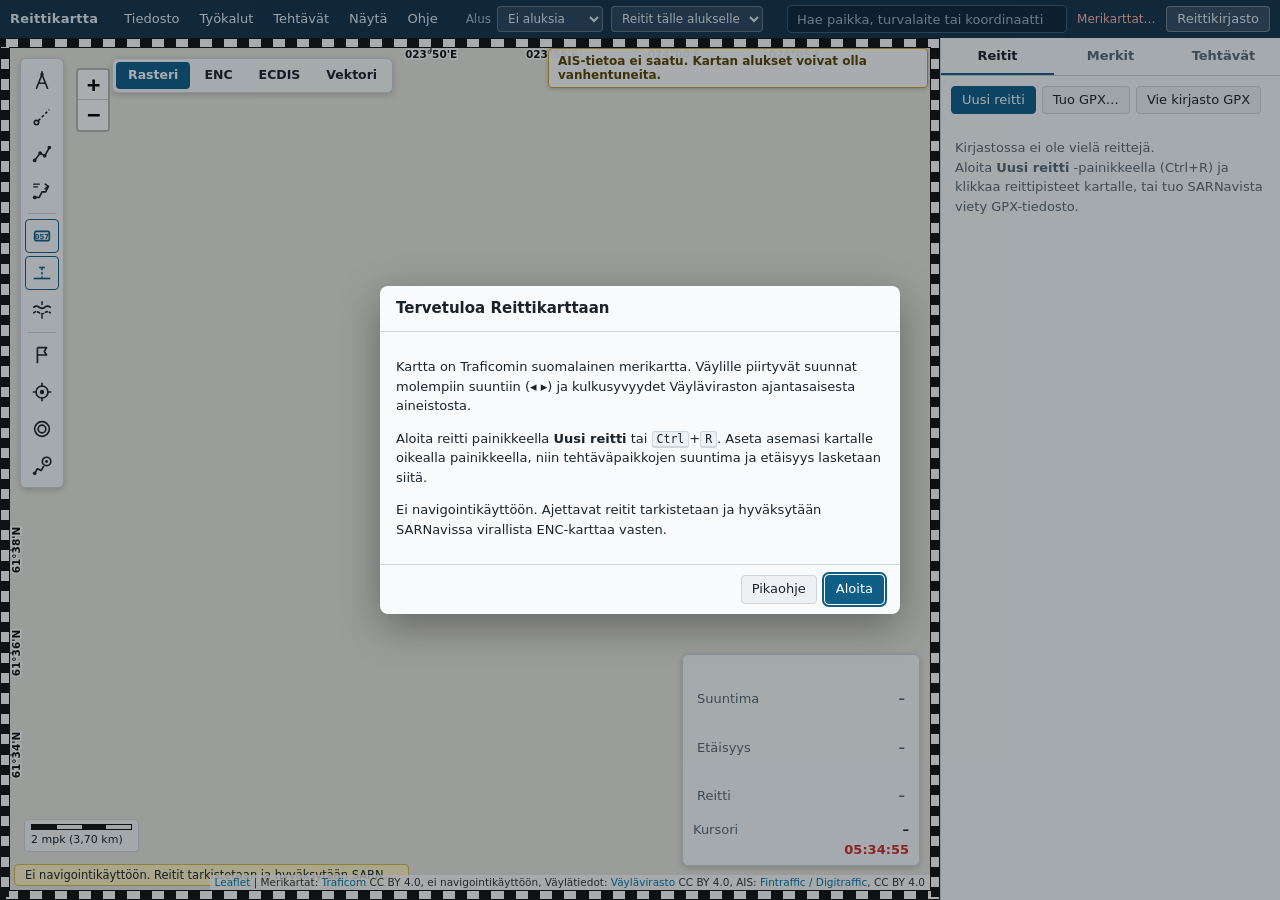
==== commit 2dec588e: "AIS-alukset Digitrafficista ja haku alusten nimillä (esikatselu) - Alusten sijainnit ja alustiedot F" ====
--- a/index.html
+++ b/index.html
@@ -779,7 +779,7 @@
 #main { flex: 1; display: flex; min-height: 0; }
 #mapwrap { position: relative; flex: 1; min-width: 0; }
 #map { position: absolute; inset: 0; background: var(--map-bg); }
-body.night #map .leaflet-tile-pane, body.night #map .leaflet-chart-pane, body.night #map .leaflet-depth-pane, body.night #map .leaflet-terrainCover-pane, body.night #map .leaflet-terrainRelief-pane, body.night #map .leaflet-terrainVec-pane { filter: invert(.92) hue-rotate(180deg) brightness(.72) contrast(1.05) saturate(.75); }
+body.night #map .leaflet-tile-pane, body.night #map .leaflet-chart-pane, body.night #map .leaflet-depth-pane { filter: invert(.92) hue-rotate(180deg) brightness(.72) contrast(1.05) saturate(.75); }
 .leaflet-container { font-family: var(--font); }
 .chart-border { position: absolute; inset: 0; pointer-events: none; z-index: 640; }
 #map.mode-cross, #map.mode-cross .leaflet-interactive { cursor: crosshair !important; }
@@ -1282,8 +1282,33 @@
 .rt-sub { margin: 2px 0 4px; }
 @media (max-width: 700px) { .rt-start { grid-column: 1; } }
 
-/* Maasto-tasot: napautusikkunan osiot */
-.pop + .pop { margin-top: 8px; padding-top: 5px; border-top: 1px solid #d5dbe0; }
+/* AIS-alukset (ais.js). Alukset ovat omassa panessaan (aisPane), jota yönäytön suodattimet eivät koske,
+   joten merkkien omat värit säilyvät. Vaalea hehku erottaa tumman reunaviivan tummalta yökartalta. */
+.ais-w { position: relative; width: 100%; height: 100%; display: flex; align-items: center; justify-content: center; cursor: pointer; }
+.ais-s { display: block; overflow: visible; filter: drop-shadow(0 0 1px rgba(255,255,255,.9)); }
+body.night .ais-s { filter: drop-shadow(0 0 1px rgba(255,255,255,.6)); }
+.ais-n { position: absolute; top: 50%; transform: translateY(-50%); white-space: nowrap; pointer-events: none;
+  font: 600 11px/1 var(--font); color: #111; text-shadow: 0 0 2px #fff, 0 0 3px #fff, 0 0 4px #fff; }
+.ais-n.sar { color: #b53f00; font-weight: 700; }
+body.night .ais-n { color: #eee; text-shadow: 0 0 2px #000, 0 0 3px #000; }
+body.night .ais-n.sar { color: #ff9a5c; }
+/* reitin, mittauksen tai paikan poiminnan aikana napautus menee aluksen läpi kartalle */
+#map.mode-cross .ais-ico { pointer-events: none !important; }
+
+/* aluksen kortti */
+.ais-popup .leaflet-popup-content { margin: 10px 12px 12px; font: 13px/1.35 var(--font); }
+.ais-pop .ais-t { display: block; font-size: 14.5px; padding-right: 28px; word-break: break-word; }
+.ais-pop .ais-sub { color: #555; margin-bottom: 4px; }
+.ais-pop .ais-rows { min-height: 90px; max-height: calc(100vh - 330px); max-height: calc(100dvh - 330px); overflow-y: auto; }
+.ais-pop table { width: 100%; margin-top: 2px; }
+.ais-pop th { white-space: nowrap; }
+.ais-pop td { word-break: break-word; }
+.ais-task { display: block; width: 100%; min-height: 44px; margin-top: 8px; padding: 8px 10px; border: 1px solid #0b4f7a; border-radius: 6px;
+  background: #0f5e86; color: #fff; font: 600 13px var(--font); cursor: pointer; }
+.ais-task:hover { background: #0b4f7a; }
+@media (pointer: coarse) {
+  .leaflet-container .ais-popup a.leaflet-popup-close-button { width: 40px; height: 40px; padding: 0; font-size: 26px; line-height: 40px; text-align: center; }
+}
 
 </style>
 </head>
@@ -1412,41 +1437,6 @@
 //# sourceMappingURL=leaflet.js.map
 </script>
 <script>
-/* @preserve
- * pmtiles 4.5.0, BSD-3-Clause, Copyright 2021 Protomaps LLC. Lisenssiteksti: lib/LISENSSIT.txt ja sovelluksen kohta Ohje → Aineistot ja käyttöehdot.
- */
-"use strict";var pmtiles=(()=>{var k=Object.defineProperty;var Je=Object.getOwnPropertyDescriptor;var Ye=Object.getOwnPropertyNames;var Qe=Object.prototype.hasOwnProperty;var De=Math.pow;var l=(r,e)=>k(r,"name",{value:e,configurable:!0});var Xe=(r,e)=>{for(var t in e)k(r,t,{get:e[t],enumerable:!0})},_e=(r,e,t,n)=>{if(e&&typeof e=="object"||typeof e=="function")for(let i of Ye(e))!Qe.call(r,i)&&i!==t&&k(r,i,{get:()=>e[i],enumerable:!(n=Je(e,i))||n.enumerable});return r};var et=r=>_e(k({},"__esModule",{value:!0}),r);var d=(r,e,t)=>new Promise((n,i)=>{var a=f=>{try{s(t.next(f))}catch(h){i(h)}},o=f=>{try{s(t.throw(f))}catch(h){i(h)}},s=f=>f.done?n(f.value):Promise.resolve(f.value).then(a,o);s((t=t.apply(r,e)).next())});var Tt={};Xe(Tt,{Compression:()=>Ie,EtagMismatch:()=>B,FetchSource:()=>V,FileSource:()=>oe,PMTiles:()=>S,Protocol:()=>ne,ResolvedValueCache:()=>se,SharedPromiseCache:()=>G,TileType:()=>ae,bytesToHeader:()=>$e,findTile:()=>Ze,getUint64:()=>b,leafletRasterLayer:()=>wt,readVarint:()=>R,tileIdToZxy:()=>zt,tileTypeExt:()=>Oe,zxyToTileId:()=>He});var w=Uint8Array,U=Uint16Array,tt=Int32Array,Me=new w([0,0,0,0,0,0,0,0,1,1,1,1,2,2,2,2,3,3,3,3,4,4,4,4,5,5,5,5,0,0,0,0]),Ee=new w([0,0,0,0,1,1,2,2,3,3,4,4,5,5,6,6,7,7,8,8,9,9,10,10,11,11,12,12,13,13,0,0]),rt=new w([16,17,18,0,8,7,9,6,10,5,11,4,12,3,13,2,14,1,15]),Ue=l(function(r,e){for(var t=new U(31),n=0;n<31;++n)t[n]=e+=1<<r[n-1];for(var i=new tt(t[30]),n=1;n<30;++n)for(var a=t[n];a<t[n+1];++a)i[a]=a-t[n]<<5|n;return{b:t,r:i}},"freb"),Le=Ue(Me,2),Se=Le.b,nt=Le.r;Se[28]=258,nt[258]=28;var Pe=Ue(Ee,0),it=Pe.b,Mt=Pe.r,te=new U(32768);for(g=0;g<32768;++g)C=(g&43690)>>1|(g&21845)<<1,C=(C&52428)>>2|(C&13107)<<2,C=(C&61680)>>4|(C&3855)<<4,te[g]=((C&65280)>>8|(C&255)<<8)>>1;var C,g,O=l(function(r,e,t){for(var n=r.length,i=0,a=new U(e);i<n;++i)r[i]&&++a[r[i]-1];var o=new U(e);for(i=1;i<e;++i)o[i]=o[i-1]+a[i-1]<<1;var s;if(t){s=new U(1<<e);var f=15-e;for(i=0;i<n;++i)if(r[i])for(var h=i<<4|r[i],c=e-r[i],u=o[r[i]-1]++<<c,v=u|(1<<c)-1;u<=v;++u)s[te[u]>>f]=h}else for(s=new U(n),i=0;i<n;++i)r[i]&&(s[i]=te[o[r[i]-1]++]>>15-r[i]);return s},"hMap"),Z=new w(288);for(g=0;g<144;++g)Z[g]=8;var g;for(g=144;g<256;++g)Z[g]=9;var g;for(g=256;g<280;++g)Z[g]=7;var g;for(g=280;g<288;++g)Z[g]=8;var g,Re=new w(32);for(g=0;g<32;++g)Re[g]=5;var g;var at=O(Z,9,1);var ot=O(Re,5,1),_=l(function(r){for(var e=r[0],t=1;t<r.length;++t)r[t]>e&&(e=r[t]);return e},"max"),A=l(function(r,e,t){var n=e/8|0;return(r[n]|r[n+1]<<8)>>(e&7)&t},"bits"),ee=l(function(r,e){var t=e/8|0;return(r[t]|r[t+1]<<8|r[t+2]<<16)>>(e&7)},"bits16"),st=l(function(r){return(r+7)/8|0},"shft"),ut=l(function(r,e,t){return(e==null||e<0)&&(e=0),(t==null||t>r.length)&&(t=r.length),new w(r.subarray(e,t))},"slc");var ft=["unexpected EOF","invalid block type","invalid length/literal","invalid distance","stream finished","no stream handler",,"no callback","invalid UTF-8 data","extra field too long","date not in range 1980-2099","filename too long","stream finishing","invalid zip data"],y=l(function(r,e,t){var n=new Error(e||ft[r]);if(n.code=r,Error.captureStackTrace&&Error.captureStackTrace(n,y),!t)throw n;return n},"err"),re=l(function(r,e,t,n){var i=r.length,a=n?n.length:0;if(!i||e.f&&!e.l)return t||new w(0);var o=!t,s=o||e.i!=2,f=e.i;o&&(t=new w(i*3));var h=l(function(ze){var Ce=t.length;if(ze>Ce){var Te=new w(Math.max(Ce*2,ze));Te.set(t),t=Te}},"cbuf"),c=e.f||0,u=e.p||0,v=e.b||0,p=e.l,m=e.d,D=e.m,F=e.n,K=i*8;do{if(!p){c=A(r,u,1);var q=A(r,u+1,3);if(u+=3,q)if(q==1)p=at,m=ot,D=9,F=5;else if(q==2){var N=A(r,u,31)+257,pe=A(r,u+10,15)+4,me=N+A(r,u+5,31)+1;u+=14;for(var H=new w(me),J=new w(19),x=0;x<pe;++x)J[rt[x]]=A(r,u+x*3,7);u+=pe*3;for(var de=_(J),Ke=(1<<de)-1,qe=O(J,de,1),x=0;x<me;){var ye=qe[A(r,u,Ke)];u+=ye&15;var z=ye>>4;if(z<16)H[x++]=z;else{var M=0,$=0;for(z==16?($=3+A(r,u,3),u+=2,M=H[x-1]):z==17?($=3+A(r,u,7),u+=3):z==18&&($=11+A(r,u,127),u+=7);$--;)H[x++]=M}}var we=H.subarray(0,N),T=H.subarray(N);D=_(we),F=_(T),p=O(we,D,1),m=O(T,F,1)}else y(1);else{var z=st(u)+4,j=r[z-4]|r[z-3]<<8,W=z+j;if(W>i){f&&y(0);break}s&&h(v+j),t.set(r.subarray(z,W),v),e.b=v+=j,e.p=u=W*8,e.f=c;continue}if(u>K){f&&y(0);break}}s&&h(v+131072);for(var je=(1<<D)-1,We=(1<<F)-1,Y=u;;Y=u){var M=p[ee(r,u)&je],E=M>>4;if(u+=M&15,u>K){f&&y(0);break}if(M||y(2),E<256)t[v++]=E;else if(E==256){Y=u,p=null;break}else{var xe=E-254;if(E>264){var x=E-257,I=Me[x];xe=A(r,u,(1<<I)-1)+Se[x],u+=I}var Q=m[ee(r,u)&We],X=Q>>4;Q||y(3),u+=Q&15;var T=it[X];if(X>3){var I=Ee[X];T+=ee(r,u)&(1<<I)-1,u+=I}if(u>K){f&&y(0);break}s&&h(v+131072);var be=v+xe;if(v<T){var Ae=a-T,Ne=Math.min(T,be);for(Ae+v<0&&y(3);v<Ne;++v)t[v]=n[Ae+v]}for(;v<be;++v)t[v]=t[v-T]}}e.l=p,e.p=Y,e.b=v,e.f=c,p&&(c=1,e.m=D,e.d=m,e.n=F)}while(!c);return v!=t.length&&o?ut(t,0,v):t.subarray(0,v)},"inflt");var lt=new w(0);var ht=l(function(r){(r[0]!=31||r[1]!=139||r[2]!=8)&&y(6,"invalid gzip data");var e=r[3],t=10;e&4&&(t+=(r[10]|r[11]<<8)+2);for(var n=(e>>3&1)+(e>>4&1);n>0;n-=!r[t++]);return t+(e&2)},"gzs"),ct=l(function(r){var e=r.length;return(r[e-4]|r[e-3]<<8|r[e-2]<<16|r[e-1]<<24)>>>0},"gzl");var vt=l(function(r,e){return((r[0]&15)!=8||r[0]>>4>7||(r[0]<<8|r[1])%31)&&y(6,"invalid zlib data"),(r[1]>>5&1)==+!e&&y(6,"invalid zlib data: "+(r[1]&32?"need":"unexpected")+" dictionary"),(r[1]>>3&4)+2},"zls");function gt(r,e){return re(r,{i:2},e&&e.out,e&&e.dictionary)}l(gt,"inflateSync");function pt(r,e){var t=ht(r);return t+8>r.length&&y(6,"invalid gzip data"),re(r.subarray(t,-8),{i:2},e&&e.out||new w(ct(r)),e&&e.dictionary)}l(pt,"gunzipSync");function mt(r,e){return re(r.subarray(vt(r,e&&e.dictionary),-4),{i:2},e&&e.out,e&&e.dictionary)}l(mt,"unzlibSync");function Be(r,e){return r[0]==31&&r[1]==139&&r[2]==8?pt(r,e):(r[0]&15)!=8||r[0]>>4>7||(r[0]<<8|r[1])%31?gt(r,e):mt(r,e)}l(Be,"decompressSync");var dt=typeof TextDecoder!="undefined"&&new TextDecoder,yt=0;try{dt.decode(lt,{stream:!0}),yt=1}catch(r){}var wt=l((r,e)=>{let t=!1,n="",i=L.GridLayer.extend({createTile:l((a,o)=>{let s=document.createElement("img"),f=new AbortController,h=f.signal;return s.cancel=()=>{f.abort()},t||(r.getHeader().then(c=>{c.tileType===1||c.tileType===6?console.error("Error: archive contains vector tiles, but leafletRasterLayer is for displaying raster tiles. See https://github.com/protomaps/PMTiles/tree/main/js for details."):c.tileType===2?n="image/png":c.tileType===3?n="image/jpeg":c.tileType===4?n="image/webp":c.tileType===5&&(n="image/avif")}),t=!0),r.getZxy(a.z,a.x,a.y,h).then(c=>{if(c){let u=new Blob([c.data],{type:n}),v=window.URL.createObjectURL(u);s.src=v}else s.style.display="none";s.cancel=void 0,o(void 0,s)}).catch(c=>{if(c.name!=="AbortError")throw c}),s},"createTile"),_removeTile:l(function(a){let o=this._tiles[a];o&&(o.el.cancel&&o.el.cancel(),o.el.src&&window.URL.revokeObjectURL(o.el.src),o.el.width=0,o.el.height=0,o.el.deleted=!0,L.DomUtil.remove(o.el),delete this._tiles[a],this.fire("tileunload",{tile:o.el,coords:this._keyToTileCoords(a)}))},"_removeTile")});return new i(e)},"leafletRasterLayer"),xt=l(r=>(e,t)=>{if(t instanceof AbortController)return r(e,t);let n=new AbortController;return r(e,n).then(i=>t(void 0,i.data,i.cacheControl||"",i.expires||""),i=>t(i)).catch(i=>t(i)),{cancel:l(()=>n.abort(),"cancel")}},"v3compat"),ie=class ie{constructor(e){this.tilev4=l((e,t)=>d(this,null,function*(){if(e.type==="json"){let v=e.url.substr(10),p=this.tiles.get(v);if(p||(p=new S(v),this.tiles.set(v,p)),this.metadata){let D=yield p.getTileJson(e.url);return t.signal.throwIfAborted(),{data:D}}let m=yield p.getHeader();return t.signal.throwIfAborted(),(m.minLon>=m.maxLon||m.minLat>=m.maxLat)&&console.error(`Bounds of PMTiles archive ${m.minLon},${m.minLat},${m.maxLon},${m.maxLat} are not valid.`),{data:{tiles:[`${e.url}/{z}/{x}/{y}`],minzoom:m.minZoom,maxzoom:m.maxZoom,bounds:[m.minLon,m.minLat,m.maxLon,m.maxLat]}}}let n=new RegExp(/pmtiles:\/\/(.+)\/(\d+)\/(\d+)\/(\d+)/),i=e.url.match(n);if(!i)throw new Error("Invalid PMTiles protocol URL");let a=i[1],o=this.tiles.get(a);o||(o=new S(a),this.tiles.set(a,o));let s=i[2],f=i[3],h=i[4],c=yield o==null?void 0:o.getZxy(+s,+f,+h,t.signal);if(t.signal.throwIfAborted(),c)return{data:new Uint8Array(c.data),cacheControl:c.cacheControl,expires:c.expires};let u=yield o.getHeader();if(u.tileType===1||u.tileType===6){if(this.errorOnMissingTile)throw new Error("Tile not found.");return{data:new Uint8Array}}return{data:null}}),"tilev4");this.tile=xt(this.tilev4);this.tiles=new Map,this.metadata=(e==null?void 0:e.metadata)||!1,this.errorOnMissingTile=(e==null?void 0:e.errorOnMissingTile)||!1}add(e){this.tiles.set(e.source.getKey(),e)}get(e){return this.tiles.get(e)}};l(ie,"Protocol");var ne=ie;function P(r,e){return(e>>>0)*4294967296+(r>>>0)}l(P,"toNum");function bt(r,e){let t=e.buf,n=t[e.pos++],i=(n&112)>>4;if(n<128||(n=t[e.pos++],i|=(n&127)<<3,n<128)||(n=t[e.pos++],i|=(n&127)<<10,n<128)||(n=t[e.pos++],i|=(n&127)<<17,n<128)||(n=t[e.pos++],i|=(n&127)<<24,n<128)||(n=t[e.pos++],i|=(n&1)<<31,n<128))return P(r,i);throw new Error("Expected varint not more than 10 bytes")}l(bt,"readVarintRemainder");function R(r){let e=r.buf,t=e[r.pos++],n=t&127;return t<128||(t=e[r.pos++],n|=(t&127)<<7,t<128)||(t=e[r.pos++],n|=(t&127)<<14,t<128)||(t=e[r.pos++],n|=(t&127)<<21,t<128)?n:(t=e[r.pos],n|=(t&15)<<28,bt(n,r))}l(R,"readVarint");function Fe(r,e,t,n,i){return i===0?n!==0?[r-1-t,r-1-e]:[t,e]:[e,t]}l(Fe,"rotate");function He(r,e,t){if(r>26)throw new Error("Tile zoom level exceeds max safe number limit (26)");if(e>=1<<r||t>=1<<r)throw new Error("tile x/y outside zoom level bounds");let n=((1<<r)*(1<<r)-1)/3,i=r-1,[a,o]=[e,t];for(let s=1<<i;s>0;s>>=1){let f=a&s,h=o&s;n+=(3*f^h)*(1<<i),[a,o]=Fe(s,a,o,f,h),i--}return n}l(He,"zxyToTileId");function At(r){let e=3*r+1;return e<4294967296?31-Math.clz32(e):63-Math.clz32(e/4294967296)}l(At,"tileIdToZ");function zt(r){let e=At(r)>>1;if(e>26)throw new Error("Tile zoom level exceeds max safe number limit (26)");let t=((1<<e)*(1<<e)-1)/3,n=r-t,i=0,a=0,o=1<<e;for(let s=1;s<o;s<<=1){let f=s&n/2,h=s&(n^f);[i,a]=Fe(s,i,a,f,h),n=n/2,i+=f,a+=h}return[e,i,a]}l(zt,"tileIdToZxy");var Ie=(a=>(a[a.Unknown=0]="Unknown",a[a.None=1]="None",a[a.Gzip=2]="Gzip",a[a.Brotli=3]="Brotli",a[a.Zstd=4]="Zstd",a))(Ie||{});function ue(r,e){return d(this,null,function*(){if(e===1||e===0)return r;if(e===2){if(typeof globalThis.DecompressionStream=="undefined")return Be(new Uint8Array(r));let t=new Response(r).body;if(!t)throw new Error("Failed to read response stream");let n=t.pipeThrough(new globalThis.DecompressionStream("gzip"));return new Response(n).arrayBuffer()}throw new Error("Compression method not supported")})}l(ue,"defaultDecompress");var ae=(s=>(s[s.Unknown=0]="Unknown",s[s.Mvt=1]="Mvt",s[s.Png=2]="Png",s[s.Jpeg=3]="Jpeg",s[s.Webp=4]="Webp",s[s.Avif=5]="Avif",s[s.Mlt=6]="Mlt",s))(ae||{});function Oe(r){return r===1?".mvt":r===2?".png":r===3?".jpg":r===4?".webp":r===5?".avif":r===6?".mlt":""}l(Oe,"tileTypeExt");var Ct=127;function Ze(r,e){let t=0,n=r.length-1;for(;t<=n;){let i=n+t>>1,a=e-r[i].tileId;if(a>0)t=i+1;else if(a<0)n=i-1;else return r[i]}return n>=0&&(r[n].runLength===0||e-r[n].tileId<r[n].runLength)?r[n]:null}l(Ze,"findTile");var fe=class fe{constructor(e){this.file=e}getKey(){return this.file.name}getBytes(e,t){return d(this,null,function*(){return{data:yield this.file.slice(e,e+t).arrayBuffer()}})}};l(fe,"FileSource");var oe=fe,le=class le{constructor(e,t=new Headers,n=void 0){var s,f;this.url=e,this.customHeaders=t,this.credentials=n,this.mustReload=!1;let i="";"navigator"in globalThis&&(i=(f=(s=globalThis.navigator)==null?void 0:s.userAgent)!=null?f:"");let a=i.indexOf("Windows")>-1,o=/Chrome|Chromium|Edg|OPR|Brave/.test(i);this.chromeWindowsNoCache=!1,a&&o&&(this.chromeWindowsNoCache=!0)}getKey(){return this.url}setHeaders(e){this.customHeaders=e}getBytes(e,t,n,i){return d(this,null,function*(){let a,o;n?o=n:(a=new AbortController,o=a.signal);let s=new Headers(this.customHeaders);s.set("range",`bytes=${e}-${e+t-1}`);let f;this.mustReload?f="reload":this.chromeWindowsNoCache&&(f="no-store");let h=yield fetch(this.url,{signal:o,cache:f,headers:s,credentials:this.credentials});if(e===0&&h.status===416){let p=h.headers.get("Content-Range");if(!p||!p.startsWith("bytes */"))throw new Error("Missing content-length on 416 response");let m=+p.substr(8);s.set("range",`bytes=0-${m-1}`),h=yield fetch(this.url,{signal:o,cache:"reload",headers:s,credentials:this.credentials})}let c=h.headers.get("Etag");if(c!=null&&c.startsWith("W/")&&(c=null),h.status===416||i&&c&&c!==i)throw this.mustReload=!0,new B(`Server returned non-matching ETag ${i} after one retry. Check browser extensions and servers for issues that may affect correct ETag headers.`);if(h.status>=300)throw new Error(`Bad response code: ${h.status}`);let u=h.headers.get("Content-Length");if(h.status===200&&(!u||+u>t))throw a&&a.abort(),new Error("Server returned no content-length header or content-length exceeding request. Check that your storage backend supports HTTP Byte Serving.");return{data:yield h.arrayBuffer(),etag:c||void 0,cacheControl:h.headers.get("Cache-Control")||void 0,expires:h.headers.get("Expires")||void 0}})}};l(le,"FetchSource");var V=le;function b(r,e){let t=r.getUint32(e+4,!0),n=r.getUint32(e+0,!0);return t*De(2,32)+n}l(b,"getUint64");function $e(r,e){let t=new DataView(r),n=t.getUint8(7);if(n>3)throw new Error(`Archive is spec version ${n} but this library supports up to spec version 3`);return{specVersion:n,rootDirectoryOffset:b(t,8),rootDirectoryLength:b(t,16),jsonMetadataOffset:b(t,24),jsonMetadataLength:b(t,32),leafDirectoryOffset:b(t,40),leafDirectoryLength:b(t,48),tileDataOffset:b(t,56),tileDataLength:b(t,64),numAddressedTiles:b(t,72),numTileEntries:b(t,80),numTileContents:b(t,88),clustered:t.getUint8(96)===1,internalCompression:t.getUint8(97),tileCompression:t.getUint8(98),tileType:t.getUint8(99),minZoom:t.getUint8(100),maxZoom:t.getUint8(101),minLon:t.getInt32(102,!0)/1e7,minLat:t.getInt32(106,!0)/1e7,maxLon:t.getInt32(110,!0)/1e7,maxLat:t.getInt32(114,!0)/1e7,centerZoom:t.getUint8(118),centerLon:t.getInt32(119,!0)/1e7,centerLat:t.getInt32(123,!0)/1e7,etag:e}}l($e,"bytesToHeader");function ke(r){let e={buf:new Uint8Array(r),pos:0},t=R(e),n=[],i=0;for(let a=0;a<t;a++){let o=R(e);n.push({tileId:i+o,offset:0,length:0,runLength:1}),i+=o}for(let a=0;a<t;a++)n[a].runLength=R(e);for(let a=0;a<t;a++)n[a].length=R(e);for(let a=0;a<t;a++){let o=R(e);o===0&&a>0?n[a].offset=n[a-1].offset+n[a-1].length:n[a].offset=o-1}return n}l(ke,"deserializeIndex");var he=class he extends Error{};l(he,"EtagMismatch");var B=he;function Ve(r,e){return d(this,null,function*(){let t=yield r.getBytes(0,16384);if(new DataView(t.data).getUint16(0,!0)!==19792)throw new Error("Wrong magic number for PMTiles archive");let i=t.data.slice(0,Ct),a=$e(i,t.etag),o=t.data.slice(a.rootDirectoryOffset,a.rootDirectoryOffset+a.rootDirectoryLength),s=`${r.getKey()}|${a.etag||""}|${a.rootDirectoryOffset}|${a.rootDirectoryLength}`,f=ke(yield e(o,a.internalCompression));return[a,[s,f.length,f]]})}l(Ve,"getHeaderAndRoot");function Ge(r,e,t,n,i,a){return d(this,null,function*(){let o=yield r.getBytes(t,n,a,i.etag),s=yield e(o.data,i.internalCompression),f=ke(s);if(f.length===0)throw new Error("Empty directory is invalid");return f})}l(Ge,"getDirectory");var ce=class ce{constructor(e=100,t=!0,n=ue){this.cache=new Map,this.maxCacheEntries=e,this.counter=1,this.decompress=n}getHeader(e){return d(this,null,function*(){let t=e.getKey(),n=this.cache.get(t);if(n)return n.lastUsed=this.counter++,n.data;let i=yield Ve(e,this.decompress);return i[1]&&this.cache.set(i[1][0],{lastUsed:this.counter++,data:i[1][2]}),this.cache.set(t,{lastUsed:this.counter++,data:i[0]}),this.prune(),i[0]})}getDirectory(e,t,n,i,a){return d(this,null,function*(){let o=`${e.getKey()}|${i.etag||""}|${t}|${n}`,s=this.cache.get(o);if(s)return s.lastUsed=this.counter++,s.data;let f=yield Ge(e,this.decompress,t,n,i,a);return this.cache.set(o,{lastUsed:this.counter++,data:f}),this.prune(),f})}prune(){if(this.cache.size>this.maxCacheEntries){let e=1/0,t;this.cache.forEach((n,i)=>{n.lastUsed<e&&(e=n.lastUsed,t=i)}),t&&this.cache.delete(t)}}invalidate(e){return d(this,null,function*(){this.cache.delete(e.getKey())})}};l(ce,"ResolvedValueCache");var se=ce,ve=class ve{constructor(e=100,t=!0,n=ue){this.cache=new Map,this.invalidations=new Map,this.pendingFetches=new Map,this.maxCacheEntries=e,this.counter=1,this.decompress=n}getHeader(e){return d(this,null,function*(){let t=e.getKey(),n=this.cache.get(t);if(n)return n.lastUsed=this.counter++,yield n.data;let i=new Promise((a,o)=>{Ve(e,this.decompress).then(s=>{s[1]&&this.cache.set(s[1][0],{lastUsed:this.counter++,data:Promise.resolve(s[1][2])}),a(s[0]),this.prune()}).catch(s=>{o(s)})});return this.cache.set(t,{lastUsed:this.counter++,data:i}),i})}trackSignal(e,t,n){t.refs++,n.addEventListener("abort",()=>{--t.refs<=0&&this.pendingFetches.get(e)===t&&(t.controller.abort(),this.cache.delete(e),this.pendingFetches.delete(e))},{once:!0})}getDirectory(e,t,n,i,a){return d(this,null,function*(){let o=`${e.getKey()}|${i.etag||""}|${t}|${n}`,s=this.cache.get(o);if(s){s.lastUsed=this.counter++;let u=this.pendingFetches.get(o);return u&&this.trackSignal(o,u,a!=null?a:new AbortController().signal),yield s.data}let f=new AbortController,h={controller:f,refs:0};this.trackSignal(o,h,a!=null?a:new AbortController().signal),this.pendingFetches.set(o,h);let c=new Promise((u,v)=>{Ge(e,this.decompress,t,n,i,f.signal).then(p=>{this.pendingFetches.delete(o),u(p),this.prune()}).catch(p=>{v(p)})});return this.cache.set(o,{lastUsed:this.counter++,data:c}),c})}prune(){if(this.cache.size>=this.maxCacheEntries){let e=1/0,t;this.cache.forEach((n,i)=>{n.lastUsed<e&&(e=n.lastUsed,t=i)}),t&&this.cache.delete(t)}}invalidate(e){return d(this,null,function*(){let t=e.getKey();if(this.invalidations.get(t))return yield this.invalidations.get(t);this.cache.delete(e.getKey());let n=new Promise((i,a)=>{this.getHeader(e).then(o=>{i(),this.invalidations.delete(t)}).catch(o=>{a(o)})});this.invalidations.set(t,n)})}};l(ve,"SharedPromiseCache");var G=ve,ge=class ge{constructor(e,t,n){typeof e=="string"?this.source=new V(e):this.source=e,n?this.decompress=n:this.decompress=ue,t?this.cache=t:this.cache=new G}getHeader(){return d(this,null,function*(){return yield this.cache.getHeader(this.source)})}getZxyAttempt(e,t,n,i){return d(this,null,function*(){let a=He(e,t,n),o=yield this.cache.getHeader(this.source);if(i==null||i.throwIfAborted(),e<o.minZoom||e>o.maxZoom)return;let s=o.rootDirectoryOffset,f=o.rootDirectoryLength;for(let h=0;h<=3;h++){let c=yield this.cache.getDirectory(this.source,s,f,o,i);i==null||i.throwIfAborted();let u=Ze(c,a);if(u){if(u.runLength>0){let v=yield this.source.getBytes(o.tileDataOffset+u.offset,u.length,i,o.etag);return{data:yield this.decompress(v.data,o.tileCompression),cacheControl:v.cacheControl,expires:v.expires}}s=o.leafDirectoryOffset+u.offset,f=u.length}else return}throw new Error("Maximum directory depth exceeded")})}getZxy(e,t,n,i){return d(this,null,function*(){try{return yield this.getZxyAttempt(e,t,n,i)}catch(a){if(a instanceof B)return this.cache.invalidate(this.source),yield this.getZxyAttempt(e,t,n,i);throw a}})}getMetadataAttempt(){return d(this,null,function*(){let e=yield this.cache.getHeader(this.source),t=yield this.source.getBytes(e.jsonMetadataOffset,e.jsonMetadataLength,void 0,e.etag),n=yield this.decompress(t.data,e.internalCompression),i=new TextDecoder("utf-8");return JSON.parse(i.decode(n))})}getMetadata(){return d(this,null,function*(){try{return yield this.getMetadataAttempt()}catch(e){if(e instanceof B)return this.cache.invalidate(this.source),yield this.getMetadataAttempt();throw e}})}getTileJson(e){return d(this,null,function*(){let t=yield this.getHeader(),n=yield this.getMetadata(),i=Oe(t.tileType);return{tilejson:"3.0.0",scheme:"xyz",tiles:[`${e}/{z}/{x}/{y}${i}`],vector_layers:n.vector_layers,attribution:n.attribution,description:n.description,name:n.name,version:n.version,bounds:[t.minLon,t.minLat,t.maxLon,t.maxLat],center:[t.centerLon,t.centerLat,t.centerZoom],minzoom:t.minZoom,maxzoom:t.maxZoom}})}};l(ge,"PMTiles");var S=ge;return et(Tt);})();
-
-</script>
-<script>
-/* @preserve
- * protomaps-leaflet 5.1.0, BSD-3-Clause, Copyright 2021-2024 Protomaps LLC. Lisenssiteksti: lib/LISENSSIT.txt ja sovelluksen kohta Ohje → Aineistot ja käyttöehdot.
- */
-"use strict";var protomapsL=(()=>{var We=Object.defineProperty;var Ln=Object.getOwnPropertyDescriptor;var Pn=Object.getOwnPropertyNames;var Sn=Object.prototype.hasOwnProperty;var D=Math.pow;var l=(i,e)=>We(i,"name",{value:e,configurable:!0});var Tn=(i,e)=>{for(var t in e)We(i,t,{get:e[t],enumerable:!0})},Fn=(i,e,t,n)=>{if(e&&typeof e=="object"||typeof e=="function")for(let r of Pn(e))!Sn.call(i,r)&&r!==t&&We(i,r,{get:()=>e[r],enumerable:!(n=Ln(e,r))||n.enumerable});return i};var Mn=i=>Fn(We({},"__esModule",{value:!0}),i);var A=(i,e,t)=>new Promise((n,r)=>{var a=c=>{try{s(t.next(c))}catch(u){r(u)}},o=c=>{try{s(t.throw(c))}catch(u){r(u)}},s=c=>c.done?n(c.value):Promise.resolve(c.value).then(a,o);s((t=t.apply(i,e)).next())});var Sa={};Tn(Sa,{CenteredSymbolizer:()=>at,CenteredTextSymbolizer:()=>Q,CircleSymbolizer:()=>De,FlexSymbolizer:()=>Ut,Font:()=>La,GeomType:()=>rt,GroupSymbolizer:()=>Ae,IconSymbolizer:()=>Vt,Index:()=>dt,Justify:()=>cn,Labeler:()=>ye,Labelers:()=>xe,LineLabelPlacement:()=>hn,LineLabelSymbolizer:()=>ee,LineSymbolizer:()=>O,OffsetSymbolizer:()=>ot,OffsetTextSymbolizer:()=>Re,Padding:()=>Nt,PmtilesSource:()=>pe,PolygonSymbolizer:()=>M,Sheet:()=>yi,ShieldSymbolizer:()=>$t,Static:()=>pi,TextPlacements:()=>un,TextSymbolizer:()=>Be,TileCache:()=>Ce,View:()=>ut,ZxySource:()=>Me,arr:()=>la,covering:()=>gn,createPattern:()=>sa,exp:()=>V,getZoom:()=>mi,isCcw:()=>an,isInRing:()=>It,labelRules:()=>Oe,leafletLayer:()=>za,linear:()=>st,paint:()=>Ne,paintRules:()=>je,pointInPolygon:()=>on,pointMinDistToLines:()=>ln,pointMinDistToPoints:()=>sn,sourcesToViews:()=>Ue,step:()=>ha,toIndex:()=>G,transformGeom:()=>$e,wrap:()=>Ve});function x(i,e){this.x=i,this.y=e}l(x,"Point");x.prototype={clone(){return new x(this.x,this.y)},add(i){return this.clone()._add(i)},sub(i){return this.clone()._sub(i)},multByPoint(i){return this.clone()._multByPoint(i)},divByPoint(i){return this.clone()._divByPoint(i)},mult(i){return this.clone()._mult(i)},div(i){return this.clone()._div(i)},rotate(i){return this.clone()._rotate(i)},rotateAround(i,e){return this.clone()._rotateAround(i,e)},matMult(i){return this.clone()._matMult(i)},unit(){return this.clone()._unit()},perp(){return this.clone()._perp()},round(){return this.clone()._round()},mag(){return Math.sqrt(this.x*this.x+this.y*this.y)},equals(i){return this.x===i.x&&this.y===i.y},dist(i){return Math.sqrt(this.distSqr(i))},distSqr(i){let e=i.x-this.x,t=i.y-this.y;return e*e+t*t},angle(){return Math.atan2(this.y,this.x)},angleTo(i){return Math.atan2(this.y-i.y,this.x-i.x)},angleWith(i){return this.angleWithSep(i.x,i.y)},angleWithSep(i,e){return Math.atan2(this.x*e-this.y*i,this.x*i+this.y*e)},_matMult(i){let e=i[0]*this.x+i[1]*this.y,t=i[2]*this.x+i[3]*this.y;return this.x=e,this.y=t,this},_add(i){return this.x+=i.x,this.y+=i.y,this},_sub(i){return this.x-=i.x,this.y-=i.y,this},_mult(i){return this.x*=i,this.y*=i,this},_div(i){return this.x/=i,this.y/=i,this},_multByPoint(i){return this.x*=i.x,this.y*=i.y,this},_divByPoint(i){return this.x/=i.x,this.y/=i.y,this},_unit(){return this._div(this.mag()),this},_perp(){let i=this.y;return this.y=this.x,this.x=-i,this},_rotate(i){let e=Math.cos(i),t=Math.sin(i),n=e*this.x-t*this.y,r=t*this.x+e*this.y;return this.x=n,this.y=r,this},_rotateAround(i,e){let t=Math.cos(i),n=Math.sin(i),r=e.x+t*(this.x-e.x)-n*(this.y-e.y),a=e.y+n*(this.x-e.x)+t*(this.y-e.y);return this.x=r,this.y=a,this},_round(){return this.x=Math.round(this.x),this.y=Math.round(this.y),this},constructor:x};x.convert=function(i){if(i instanceof x)return i;if(Array.isArray(i))return new x(+i[0],+i[1]);if(i.x!==void 0&&i.y!==void 0)return new x(+i.x,+i.y);throw new Error("Expected [x, y] or {x, y} point format")};var Cn=Object.defineProperty,J=l((i,e)=>Cn(i,"name",{value:e,configurable:!0}),"r");function I(i,e){let t="script";return i==="name"?t="script":i==="name2"?t="script2":i==="name3"&&(t="script3"),[["coalesce",["get",`pgf:${i}`],["get",i]],{"text-font":["case",["==",["get",t],"Devanagari"],["literal",["Noto Sans Devanagari Regular v1"]],["literal",[e||"Noto Sans Regular"]]]}]}l(I,"l");J(I,"get_name_block");function W(i,e,t){let n="name";return t==="name"?n="":t==="name2"?n="2":t==="name3"&&(n="3"),e==="Latin"?["has",`script${n}`]:i==="ja"?["all",["!=",["get",`script${n}`],"Han"],["!=",["get",`script${n}`],"Hiragana"],["!=",["get",`script${n}`],"Katakana"],["!=",["get",`script${n}`],"Mixed-Japanese"]]:["!=",["get",`script${n}`],e]}l(W,"c");J(W,"is_not_in_target_script");function N(i){return i==="Devanagari"?{"text-font":["literal",["Noto Sans Devanagari Regular v1"]]}:{}}l(N,"o");J(N,"get_font_formatting");function gt(i){let e=Dn.find(t=>t.lang===i);return e===void 0?"Latin":e.script}l(gt,"d");J(gt,"get_default_script");function Si(i,e){let t=e||gt(i),n;return t==="Devanagari"?n="pgf:":n="",["format",["coalesce",["get",`${n}name:${i}`],["get","name:en"]],N(t)]}l(Si,"_");J(Si,"get_country_name");function Z(i,e,t){let n=e||gt(i),r;return n==="Devanagari"?r="pgf:":r="",["case",["all",["any",["has","name"],["has","pgf:name"]],["!",["any",["has","name2"],["has","pgf:name2"]]],["!",["any",["has","name3"],["has","pgf:name3"]]]],["case",W(i,n,"name"),["case",["any",["is-supported-script",["get","name"]],["has","pgf:name"]],["format",["coalesce",["get",`${r}name:${i}`],["get","name:en"]],N(n),`
-`,{},["case",["all",["!",["has",`${r}name:${i}`]],["has","name:en"],["!",["has","script"]]],"",["coalesce",["get","pgf:name"],["get","name"]]],{"text-font":["case",["==",["get","script"],"Devanagari"],["literal",["Noto Sans Devanagari Regular v1"]],["literal",[t||"Noto Sans Regular"]]]}],["get","name:en"]],["format",["coalesce",["get",`${r}name:${i}`],["get","pgf:name"],["get","name"]],N(n)]],["all",["any",["has","name"],["has","pgf:name"]],["any",["has","name2"],["has","pgf:name2"]],["!",["any",["has","name3"],["has","pgf:name3"]]]],["case",["all",W(i,n,"name"),W(i,n,"name2")],["format",["get",`${r}name:${i}`],N(n),`
-`,{},...I("name"),`
-`,{},...I("name2")],["case",W(i,n,"name2"),["format",["coalesce",["get",`${r}name:${i}`],["get","pgf:name"],["get","name"]],N(n),`
-`,{},...I("name2")],["format",["coalesce",["get",`${r}name:${i}`],["get","pgf:name2"],["get","name2"]],N(n),`
-`,{},...I("name")]]],["case",["all",W(i,n,"name"),W(i,n,"name2"),W(i,n,"name3")],["format",["get",`${r}name:${i}`],N(n),`
-`,{},...I("name"),`
-`,{},...I("name2"),`
-`,{},...I("name3")],["case",["!",W(i,n,"name")],["format",["coalesce",["get",`${r}name:${i}`],["get","pgf:name"],["get","name"]],N(n),`
-`,{},...I("name2"),`
-`,{},...I("name3")],["!",W(i,n,"name2")],["format",["coalesce",["get",`${r}name:${i}`],["get","pgf:name2"],["get","name2"]],N(n),`
-`,{},...I("name"),`
-`,{},...I("name3")],["format",["coalesce",["get",`${r}name:${i}`],["get","pgf:name3"],["get","name3"]],N(n),`
-`,{},...I("name"),`
-`,{},...I("name2")]]]]}l(Z,"s");J(Z,"get_multiline_name");var Dn=[{lang:"ar",full_name:"Arabic",script:"Arabic"},{lang:"cs",full_name:"Czech",script:"Latin"},{lang:"bg",full_name:"Bulgarian",script:"Cyrillic"},{lang:"da",full_name:"Danish",script:"Latin"},{lang:"de",full_name:"German",script:"Latin"},{lang:"el",full_name:"Greek",script:"Greek"},{lang:"en",full_name:"English",script:"Latin"},{lang:"es",full_name:"Spanish",script:"Latin"},{lang:"et",full_name:"Estonian",script:"Latin"},{lang:"fa",full_name:"Persian",script:"Arabic"},{lang:"fi",full_name:"Finnish",script:"Latin"},{lang:"fr",full_name:"French",script:"Latin"},{lang:"ga",full_name:"Irish",script:"Latin"},{lang:"he",full_name:"Hebrew",script:"Hebrew"},{lang:"hi",full_name:"Hindi",script:"Devanagari"},{lang:"hr",full_name:"Croatian",script:"Latin"},{lang:"hu",full_name:"Hungarian",script:"Latin"},{lang:"id",full_name:"Indonesian",script:"Latin"},{lang:"it",full_name:"Italian",script:"Latin"},{lang:"ja",full_name:"Japanese",script:""},{lang:"ko",full_name:"Korean",script:"Hangul"},{lang:"lt",full_name:"Lithuanian",script:"Latin"},{lang:"lv",full_name:"Latvian",script:"Latin"},{lang:"ne",full_name:"Nepali",script:"Devanagari"},{lang:"nl",full_name:"Dutch",script:"Latin"},{lang:"no",full_name:"Norwegian",script:"Latin"},{lang:"mr",full_name:"Marathi",script:"Devanagari"},{lang:"mt",full_name:"Maltese",script:"Latin"},{lang:"pl",full_name:"Polish",script:"Latin"},{lang:"pt",full_name:"Portuguese",script:"Latin"},{lang:"ro",full_name:"Romanian",script:"Latin"},{lang:"ru",full_name:"Russian",script:"Cyrillic"},{lang:"sk",full_name:"Slovak",script:"Latin"},{lang:"sl",full_name:"Slovenian",script:"Latin"},{lang:"sv",full_name:"Swedish",script:"Latin"},{lang:"tr",full_name:"Turkish",script:"Latin"},{lang:"uk",full_name:"Ukrainian",script:"Cyrillic"},{lang:"ur",full_name:"Urdu",script:"Arabic"},{lang:"vi",full_name:"Vietnamese",script:"Latin"},{lang:"zh-Hans",full_name:"Chinese (Simplified)",script:"Han"},{lang:"zh-Hant",full_name:"Chinese (Traditional)",script:"Han"}];function Ti(i,e){return[{id:"background",type:"background",paint:{"background-color":e.background}},{id:"earth",type:"fill",filter:["==","$type","Polygon"],source:i,"source-layer":"earth",paint:{"fill-color":e.earth}},...e.landcover?[{id:"landcover",type:"fill",source:i,"source-layer":"landcover",paint:{"fill-color":["match",["get","kind"],"grassland",e.landcover.grassland,"barren",e.landcover.barren,"urban_area",e.landcover.urban_area,"farmland",e.landcover.farmland,"glacier",e.landcover.glacier,"scrub",e.landcover.scrub,e.landcover.forest],"fill-opacity":["interpolate",["linear"],["zoom"],5,1,7,0]}}]:[],{id:"landuse_park",type:"fill",source:i,"source-layer":"landuse",filter:["in","kind","national_park","park","cemetery","protected_area","nature_reserve","forest","golf_course","wood","nature_reserve","forest","scrub","grassland","grass","military","naval_base","airfield"],paint:{"fill-opacity":["interpolate",["linear"],["zoom"],6,0,11,1],"fill-color":["case",["in",["get","kind"],["literal",["national_park","park","cemetery","protected_area","nature_reserve","forest","golf_course"]]],e.park_b,["in",["get","kind"],["literal",["wood","nature_reserve","forest"]]],e.wood_b,["in",["get","kind"],["literal",["scrub","grassland","grass"]]],e.scrub_b,["in",["get","kind"],["literal",["glacier"]]],e.glacier,["in",["get","kind"],["literal",["sand"]]],e.sand,["in",["get","kind"],["literal",["military","naval_base","airfield"]]],e.zoo,e.earth]}},{id:"landuse_urban_green",type:"fill",source:i,"source-layer":"landuse",filter:["in","kind","allotments","village_green","playground"],paint:{"fill-color":e.park_b,"fill-opacity":.7}},{id:"landuse_hospital",type:"fill",source:i,"source-layer":"landuse",filter:["==","kind","hospital"],paint:{"fill-color":e.hospital}},{id:"landuse_industrial",type:"fill",source:i,"source-layer":"landuse",filter:["==","kind","industrial"],paint:{"fill-color":e.industrial}},{id:"landuse_school",type:"fill",source:i,"source-layer":"landuse",filter:["in","kind","school","university","college"],paint:{"fill-color":e.school}},{id:"landuse_beach",type:"fill",source:i,"source-layer":"landuse",filter:["in","kind","beach"],paint:{"fill-color":e.beach}},{id:"landuse_zoo",type:"fill",source:i,"source-layer":"landuse",filter:["in","kind","zoo"],paint:{"fill-color":e.zoo}},{id:"landuse_aerodrome",type:"fill",source:i,"source-layer":"landuse",filter:["in","kind","aerodrome"],paint:{"fill-color":e.aerodrome}},{id:"roads_runway",type:"line",source:i,"source-layer":"roads",filter:["==","kind_detail","runway"],paint:{"line-color":e.runway,"line-width":["interpolate",["exponential",1.6],["zoom"],10,0,12,4,18,30]}},{id:"roads_taxiway",type:"line",source:i,"source-layer":"roads",minzoom:13,filter:["==","kind_detail","taxiway"],paint:{"line-color":e.runway,"line-width":["interpolate",["exponential",1.6],["zoom"],13,0,13.5,1,15,6]}},{id:"landuse_runway",type:"fill",source:i,"source-layer":"landuse",filter:["any",["in","kind","runway","taxiway"]],paint:{"fill-color":e.runway}},{id:"water",type:"fill",filter:["==","$type","Polygon"],source:i,"source-layer":"water",paint:{"fill-color":e.water}},{id:"water_stream",type:"line",source:i,"source-layer":"water",minzoom:14,filter:["in","kind","stream"],paint:{"line-color":e.water,"line-width":.5}},{id:"water_river",type:"line",source:i,"source-layer":"water",minzoom:9,filter:["in","kind","river"],paint:{"line-color":e.water,"line-width":["interpolate",["exponential",1.6],["zoom"],9,0,9.5,1,18,12]}},{id:"landuse_pedestrian",type:"fill",source:i,"source-layer":"landuse",filter:["==","kind","pedestrian"],paint:{"fill-color":e.pedestrian}},{id:"landuse_pier",type:"fill",source:i,"source-layer":"landuse",filter:["==","kind","pier"],paint:{"fill-color":e.pier}},{id:"roads_tunnels_other_casing",type:"line",source:i,"source-layer":"roads",filter:["all",["has","is_tunnel"],["in","kind","other","path"]],paint:{"line-color":e.tunnel_other_casing,"line-gap-width":["interpolate",["exponential",1.6],["zoom"],14,0,20,7]}},{id:"roads_tunnels_minor_casing",type:"line",source:i,"source-layer":"roads",filter:["all",["has","is_tunnel"],["==","kind","minor_road"]],paint:{"line-color":e.tunnel_minor_casing,"line-dasharray":[3,2],"line-gap-width":["interpolate",["exponential",1.6],["zoom"],11,0,12.5,.5,15,2,18,11],"line-width":["interpolate",["exponential",1.6],["zoom"],12,0,12.5,1]}},{id:"roads_tunnels_link_casing",type:"line",source:i,"source-layer":"roads",filter:["all",["has","is_tunnel"],["has","is_link"]],paint:{"line-color":e.tunnel_link_casing,"line-dasharray":[3,2],"line-gap-width":["interpolate",["exponential",1.6],["zoom"],13,0,13.5,1,18,11],"line-width":["interpolate",["exponential",1.6],["zoom"],12,0,12.5,1]}},{id:"roads_tunnels_major_casing",type:"line",source:i,"source-layer":"roads",filter:["all",["!has","is_tunnel"],["!has","is_bridge"],["==","kind","major_road"]],paint:{"line-color":e.tunnel_major_casing,"line-dasharray":[3,2],"line-gap-width":["interpolate",["exponential",1.6],["zoom"],7,0,7.5,.5,18,13],"line-width":["interpolate",["exponential",1.6],["zoom"],9,0,9.5,1]}},{id:"roads_tunnels_highway_casing",type:"line",source:i,"source-layer":"roads",filter:["all",["!has","is_tunnel"],["!has","is_bridge"],["==","kind","highway"],["!has","is_link"]],paint:{"line-color":e.tunnel_highway_casing,"line-dasharray":[6,.5],"line-gap-width":["interpolate",["exponential",1.6],["zoom"],3,0,3.5,.5,18,15],"line-width":["interpolate",["exponential",1.6],["zoom"],7,0,7.5,1,20,15]}},{id:"roads_tunnels_other",type:"line",source:i,"source-layer":"roads",filter:["all",["has","is_tunnel"],["in","kind","other","path"]],paint:{"line-color":e.tunnel_other,"line-dasharray":[4.5,.5],"line-width":["interpolate",["exponential",1.6],["zoom"],14,0,20,7]}},{id:"roads_tunnels_minor",type:"line",source:i,"source-layer":"roads",filter:["all",["has","is_tunnel"],["==","kind","minor_road"]],paint:{"line-color":e.tunnel_minor,"line-width":["interpolate",["exponential",1.6],["zoom"],11,0,12.5,.5,15,2,18,11]}},{id:"roads_tunnels_link",type:"line",source:i,"source-layer":"roads",filter:["all",["has","is_tunnel"],["has","is_link"]],paint:{"line-color":e.tunnel_minor,"line-width":["interpolate",["exponential",1.6],["zoom"],13,0,13.5,1,18,11]}},{id:"roads_tunnels_major",type:"line",source:i,"source-layer":"roads",filter:["all",["has","is_tunnel"],["==","kind","major_road"]],paint:{"line-color":e.tunnel_major,"line-width":["interpolate",["exponential",1.6],["zoom"],6,0,12,1.6,15,3,18,13]}},{id:"roads_tunnels_highway",type:"line",source:i,"source-layer":"roads",filter:["all",["has","is_tunnel"],["==",["get","kind"],"highway"],["!",["has","is_link"]]],paint:{"line-color":e.tunnel_highway,"line-width":["interpolate",["exponential",1.6],["zoom"],3,0,6,1.1,12,1.6,15,5,18,15]}},{id:"buildings",type:"fill",source:i,"source-layer":"buildings",filter:["in","kind","building","building_part"],paint:{"fill-color":e.buildings,"fill-opacity":.5}},{id:"roads_pier",type:"line",source:i,"source-layer":"roads",filter:["==","kind_detail","pier"],paint:{"line-color":e.pier,"line-width":["interpolate",["exponential",1.6],["zoom"],12,0,12.5,.5,20,16]}},{id:"roads_minor_service_casing",type:"line",source:i,"source-layer":"roads",minzoom:13,filter:["all",["!has","is_tunnel"],["!has","is_bridge"],["==","kind","minor_road"],["==","kind_detail","service"]],paint:{"line-color":e.minor_service_casing,"line-gap-width":["interpolate",["exponential",1.6],["zoom"],13,0,18,8],"line-width":["interpolate",["exponential",1.6],["zoom"],13,0,13.5,.8]}},{id:"roads_minor_casing",type:"line",source:i,"source-layer":"roads",filter:["all",["!has","is_tunnel"],["!has","is_bridge"],["==","kind","minor_road"],["!=","kind_detail","service"]],paint:{"line-color":e.minor_casing,"line-gap-width":["interpolate",["exponential",1.6],["zoom"],11,0,12.5,.5,15,2,18,11],"line-width":["interpolate",["exponential",1.6],["zoom"],12,0,12.5,1]}},{id:"roads_link_casing",type:"line",source:i,"source-layer":"roads",minzoom:13,filter:["has","is_link"],paint:{"line-color":e.minor_casing,"line-gap-width":["interpolate",["exponential",1.6],["zoom"],13,0,13.5,1,18,11],"line-width":["interpolate",["exponential",1.6],["zoom"],13,0,13.5,1.5]}},{id:"roads_major_casing_late",type:"line",source:i,"source-layer":"roads",minzoom:12,filter:["all",["!has","is_tunnel"],["!has","is_bridge"],["==","kind","major_road"]],paint:{"line-color":e.major_casing_late,"line-gap-width":["interpolate",["exponential",1.6],["zoom"],6,0,12,1.6,15,3,18,13],"line-width":["interpolate",["exponential",1.6],["zoom"],9,0,9.5,1]}},{id:"roads_highway_casing_late",type:"line",source:i,"source-layer":"roads",minzoom:12,filter:["all",["!has","is_tunnel"],["!has","is_bridge"],["==","kind","highway"],["!has","is_link"]],paint:{"line-color":e.highway_casing_late,"line-gap-width":["interpolate",["exponential",1.6],["zoom"],3,0,3.5,.5,18,15],"line-width":["interpolate",["exponential",1.6],["zoom"],7,0,7.5,1,20,15]}},{id:"roads_other",type:"line",source:i,"source-layer":"roads",filter:["all",["!has","is_tunnel"],["!has","is_bridge"],["in","kind","other","path"],["!=","kind_detail","pier"]],paint:{"line-color":e.other,"line-dasharray":[3,1],"line-width":["interpolate",["exponential",1.6],["zoom"],14,0,20,7]}},{id:"roads_link",type:"line",source:i,"source-layer":"roads",filter:["has","is_link"],paint:{"line-color":e.link,"line-width":["interpolate",["exponential",1.6],["zoom"],13,0,13.5,1,18,11]}},{id:"roads_minor_service",type:"line",source:i,"source-layer":"roads",filter:["all",["!has","is_tunnel"],["!has","is_bridge"],["==","kind","minor_road"],["==","kind_detail","service"]],paint:{"line-color":e.minor_service,"line-width":["interpolate",["exponential",1.6],["zoom"],13,0,18,8]}},{id:"roads_minor",type:"line",source:i,"source-layer":"roads",filter:["all",["!has","is_tunnel"],["!has","is_bridge"],["==","kind","minor_road"],["!=","kind_detail","service"]],paint:{"line-color":["interpolate",["exponential",1.6],["zoom"],11,e.minor_a,16,e.minor_b],"line-width":["interpolate",["exponential",1.6],["zoom"],11,0,12.5,.5,15,2,18,11]}},{id:"roads_major_casing_early",type:"line",source:i,"source-layer":"roads",maxzoom:12,filter:["all",["!has","is_tunnel"],["!has","is_bridge"],["==","kind","major_road"]],paint:{"line-color":e.major_casing_early,"line-gap-width":["interpolate",["exponential",1.6],["zoom"],7,0,7.5,.5,18,13],"line-width":["interpolate",["exponential",1.6],["zoom"],9,0,9.5,1]}},{id:"roads_major",type:"line",source:i,"source-layer":"roads",filter:["all",["!has","is_tunnel"],["!has","is_bridge"],["==","kind","major_road"]],paint:{"line-color":e.major,"line-width":["interpolate",["exponential",1.6],["zoom"],6,0,12,1.6,15,3,18,13]}},{id:"roads_highway_casing_early",type:"line",source:i,"source-layer":"roads",maxzoom:12,filter:["all",["!has","is_tunnel"],["!has","is_bridge"],["==","kind","highway"],["!has","is_link"]],paint:{"line-color":e.highway_casing_early,"line-gap-width":["interpolate",["exponential",1.6],["zoom"],3,0,3.5,.5,18,15],"line-width":["interpolate",["exponential",1.6],["zoom"],7,0,7.5,1]}},{id:"roads_highway",type:"line",source:i,"source-layer":"roads",filter:["all",["!has","is_tunnel"],["!has","is_bridge"],["==","kind","highway"],["!has","is_link"]],paint:{"line-color":e.highway,"line-width":["interpolate",["exponential",1.6],["zoom"],3,0,6,1.1,12,1.6,15,5,18,15]}},{id:"roads_rail",type:"line",source:i,"source-layer":"roads",filter:["==","kind","rail"],paint:{"line-dasharray":[.3,.75],"line-opacity":.5,"line-color":e.railway,"line-width":["interpolate",["exponential",1.6],["zoom"],3,0,6,.15,18,9]}},{id:"boundaries_country",type:"line",source:i,"source-layer":"boundaries",filter:["<=","kind_detail",2],paint:{"line-color":e.boundaries,"line-width":.7,"line-dasharray":["step",["zoom"],["literal",[2]],4,["literal",[2,1]]]}},{id:"boundaries",type:"line",source:i,"source-layer":"boundaries",filter:[">","kind_detail",2],paint:{"line-color":e.boundaries,"line-width":.4,"line-dasharray":["step",["zoom"],["literal",[2]],4,["literal",[2,1]]]}},{id:"roads_bridges_other_casing",type:"line",source:i,"source-layer":"roads",minzoom:12,filter:["all",["has","is_bridge"],["in","kind","other","path"]],paint:{"line-color":e.bridges_other_casing,"line-gap-width":["interpolate",["exponential",1.6],["zoom"],14,0,20,7]}},{id:"roads_bridges_link_casing",type:"line",source:i,"source-layer":"roads",minzoom:12,filter:["all",["has","is_bridge"],["has","is_link"]],paint:{"line-color":e.bridges_minor_casing,"line-gap-width":["interpolate",["exponential",1.6],["zoom"],13,0,13.5,1,18,11],"line-width":["interpolate",["exponential",1.6],["zoom"],12,0,12.5,1.5]}},{id:"roads_bridges_minor_casing",type:"line",source:i,"source-layer":"roads",minzoom:12,filter:["all",["has","is_bridge"],["==","kind","minor_road"]],paint:{"line-color":e.bridges_minor_casing,"line-gap-width":["interpolate",["exponential",1.6],["zoom"],11,0,12.5,.5,15,2,18,11],"line-width":["interpolate",["exponential",1.6],["zoom"],13,0,13.5,.8]}},{id:"roads_bridges_major_casing",type:"line",source:i,"source-layer":"roads",minzoom:12,filter:["all",["has","is_bridge"],["==","kind","major_road"]],paint:{"line-color":e.bridges_major_casing,"line-gap-width":["interpolate",["exponential",1.6],["zoom"],7,0,7.5,.5,18,10],"line-width":["interpolate",["exponential",1.6],["zoom"],9,0,9.5,1.5]}},{id:"roads_bridges_other",type:"line",source:i,"source-layer":"roads",minzoom:12,filter:["all",["has","is_bridge"],["in","kind","other","path"]],paint:{"line-color":e.bridges_other,"line-dasharray":[2,1],"line-width":["interpolate",["exponential",1.6],["zoom"],14,0,20,7]}},{id:"roads_bridges_minor",type:"line",source:i,"source-layer":"roads",minzoom:12,filter:["all",["has","is_bridge"],["==","kind","minor_road"]],paint:{"line-color":e.bridges_minor,"line-width":["interpolate",["exponential",1.6],["zoom"],11,0,12.5,.5,15,2,18,11]}},{id:"roads_bridges_link",type:"line",source:i,"source-layer":"roads",minzoom:12,filter:["all",["has","is_bridge"],["has","is_link"]],paint:{"line-color":e.bridges_minor,"line-width":["interpolate",["exponential",1.6],["zoom"],13,0,13.5,1,18,11]}},{id:"roads_bridges_major",type:"line",source:i,"source-layer":"roads",minzoom:12,filter:["all",["has","is_bridge"],["==","kind","major_road"]],paint:{"line-color":e.bridges_major,"line-width":["interpolate",["exponential",1.6],["zoom"],6,0,12,1.6,15,3,18,13]}},{id:"roads_bridges_highway_casing",type:"line",source:i,"source-layer":"roads",minzoom:12,filter:["all",["has","is_bridge"],["==","kind","highway"],["!has","is_link"]],paint:{"line-color":e.bridges_highway_casing,"line-gap-width":["interpolate",["exponential",1.6],["zoom"],3,0,3.5,.5,18,15],"line-width":["interpolate",["exponential",1.6],["zoom"],7,0,7.5,1,20,15]}},{id:"roads_bridges_highway",type:"line",source:i,"source-layer":"roads",filter:["all",["has","is_bridge"],["==","kind","highway"],["!has","is_link"]],paint:{"line-color":e.bridges_highway,"line-width":["interpolate",["exponential",1.6],["zoom"],3,0,6,1.1,12,1.6,15,5,18,15]}}]}l(Ti,"f");J(Ti,"nolabels_layers");function Fi(i,e,t,n){return[{id:"address_label",type:"symbol",source:i,"source-layer":"buildings",minzoom:18,filter:["==","kind","address"],layout:{"symbol-placement":"point","text-font":[e.italic||"Noto Sans Italic"],"text-field":["get","addr_housenumber"],"text-size":12},paint:{"text-color":e.address_label,"text-halo-color":e.address_label_halo,"text-halo-width":1}},{id:"water_waterway_label",type:"symbol",source:i,"source-layer":"water",minzoom:13,filter:["in","kind","river","stream"],layout:{"symbol-placement":"line","text-font":[e.italic||"Noto Sans Italic"],"text-field":Z(t,n,e.regular),"text-size":12,"text-letter-spacing":.2},paint:{"text-color":e.ocean_label,"text-halo-color":e.water,"text-halo-width":1}},{id:"roads_labels_minor",type:"symbol",source:i,"source-layer":"roads",minzoom:15,filter:["in","kind","minor_road","other","path"],layout:{"symbol-sort-key":["get","min_zoom"],"symbol-placement":"line","text-font":[e.regular||"Noto Sans Regular"],"text-field":Z(t,n,e.regular),"text-size":12},paint:{"text-color":e.roads_label_minor,"text-halo-color":e.roads_label_minor_halo,"text-halo-width":1}},{id:"water_label_ocean",type:"symbol",source:i,"source-layer":"water",filter:["in","kind","sea","ocean","bay","strait","fjord"],layout:{"text-font":[e.italic||"Noto Sans Italic"],"text-field":Z(t,n,e.regular),"text-size":["interpolate",["linear"],["zoom"],3,10,10,12],"text-letter-spacing":.1,"text-max-width":9,"text-transform":"uppercase"},paint:{"text-color":e.ocean_label,"text-halo-width":1,"text-halo-color":e.water}},{id:"water_label_lakes",type:"symbol",source:i,"source-layer":"water",filter:["in","kind","lake","water"],layout:{"text-font":[e.italic||"Noto Sans Italic"],"text-field":Z(t,n,e.regular),"text-size":["interpolate",["linear"],["zoom"],3,10,6,12,10,12],"text-letter-spacing":.1,"text-max-width":9},paint:{"text-color":e.ocean_label,"text-halo-color":e.water,"text-halo-width":1}},{id:"roads_labels_major",type:"symbol",source:i,"source-layer":"roads",minzoom:11,filter:["in","kind","highway","major_road"],layout:{"symbol-sort-key":["get","min_zoom"],"symbol-placement":"line","text-font":[e.regular||"Noto Sans Regular"],"text-field":Z(t,n,e.regular),"text-size":12},paint:{"text-color":e.roads_label_major,"text-halo-color":e.roads_label_major_halo,"text-halo-width":1}},...e.pois?[{id:"pois",type:"symbol",source:i,"source-layer":"pois",filter:["all",["in",["get","kind"],["literal",["beach","forest","marina","park","peak","zoo","garden","bench","aerodrome","station","bus_stop","ferry_terminal","stadium","university","library","school","animal","toilets","drinking_water"]]],[">=",["zoom"],["+",["get","min_zoom"],0]]],layout:{"icon-image":["match",["get","kind"],"station","train_station",["get","kind"]],"text-font":[e.regular||"Noto Sans Regular"],"text-justify":"auto","text-field":Z(t,n,e.regular),"text-size":["interpolate",["linear"],["zoom"],17,10,19,16],"text-max-width":8,"text-offset":[1.1,0],"text-variable-anchor":["left","right"]},paint:{"text-color":["case",["in",["get","kind"],["literal",["beach","forest","marina","park","peak","zoo","garden","bench"]]],e.pois.green,["in",["get","kind"],["literal",["aerodrome","station","bus_stop","ferry_terminal"]]],e.pois.lapis,["in",["get","kind"],["literal",["stadium","university","library","school","animal","toilets","drinking_water"]]],e.pois.slategray,e.earth],"text-halo-color":e.earth,"text-halo-width":1}}]:[],{id:"places_subplace",type:"symbol",source:i,"source-layer":"places",filter:["==","kind","neighbourhood"],layout:{"symbol-sort-key":["get","min_zoom"],"text-field":Z(t,n,e.regular),"text-font":[e.regular||"Noto Sans Regular"],"text-max-width":7,"text-letter-spacing":.1,"text-padding":["interpolate",["linear"],["zoom"],5,2,8,4,12,18,15,20],"text-size":["interpolate",["exponential",1.2],["zoom"],11,8,14,14,18,24],"text-transform":"uppercase"},paint:{"text-color":e.subplace_label,"text-halo-color":e.subplace_label_halo,"text-halo-width":1}},{id:"places_locality",type:"symbol",source:i,"source-layer":"places",filter:["==","kind","locality"],layout:{"icon-image":["step",["zoom"],"townspot",8,""],"icon-size":.7,"text-field":Z(t,n,e.regular),"text-font":["case",["<=",["get","min_zoom"],5],["literal",[e.bold||"Noto Sans Medium"]],["literal",[e.regular||"Noto Sans Regular"]]],"text-padding":["interpolate",["linear"],["zoom"],5,3,8,7,12,11],"text-size":["interpolate",["linear"],["zoom"],2,["case",["<",["get","population_rank"],13],8,[">=",["get","population_rank"],13],13,0],4,["case",["<",["get","population_rank"],13],10,[">=",["get","population_rank"],13],15,0],6,["case",["<",["get","population_rank"],12],11,[">=",["get","population_rank"],12],17,0],8,["case",["<",["get","population_rank"],11],11,[">=",["get","population_rank"],11],18,0],10,["case",["<",["get","population_rank"],9],12,[">=",["get","population_rank"],9],20,0],15,["case",["<",["get","population_rank"],8],12,[">=",["get","population_rank"],8],22,0]],"icon-padding":["interpolate",["linear"],["zoom"],0,0,8,4,10,8,12,6,22,2],"text-justify":"auto","text-anchor":["step",["zoom"],"left",8,"center"],"text-radial-offset":.4},paint:{"text-color":e.city_label,"text-halo-color":e.city_label_halo,"text-halo-width":1}},{id:"places_region",type:"symbol",source:i,"source-layer":"places",filter:["==","kind","region"],layout:{"symbol-sort-key":["get","min_zoom"],"text-field":["step",["zoom"],["get","name:short"],6,Z(t,n,e.regular)],"text-font":[e.regular||"Noto Sans Regular"],"text-size":["interpolate",["linear"],["zoom"],3,11,7,16],"text-radial-offset":.2,"text-anchor":"center","text-transform":"uppercase"},paint:{"text-color":e.state_label,"text-halo-color":e.state_label_halo,"text-halo-width":1}},{id:"places_country",type:"symbol",source:i,"source-layer":"places",filter:["==","kind","country"],layout:{"symbol-sort-key":["get","min_zoom"],"text-field":Si(t,n),"text-font":[e.bold||"Noto Sans Medium"],"text-size":["interpolate",["linear"],["zoom"],2,["case",["<",["get","population_rank"],10],8,[">=",["get","population_rank"],10],12,0],6,["case",["<",["get","population_rank"],8],10,[">=",["get","population_rank"],8],18,0],8,["case",["<",["get","population_rank"],7],11,[">=",["get","population_rank"],7],20,0]],"icon-padding":["interpolate",["linear"],["zoom"],0,2,14,2,16,20,17,2,22,2],"text-transform":"uppercase"},paint:{"text-color":e.country_label,"text-halo-color":e.earth,"text-halo-width":1}}]}l(Fi,"p");J(Fi,"labels_layers");var An={background:"#cccccc",earth:"#e2dfda",park_a:"#cfddd5",park_b:"#9cd3b4",hospital:"#e4dad9",industrial:"#d1dde1",school:"#e4ded7",wood_a:"#d0ded0",wood_b:"#a0d9a0",pedestrian:"#e3e0d4",scrub_a:"#cedcd7",scrub_b:"#99d2bb",glacier:"#e7e7e7",sand:"#e2e0d7",beach:"#e8e4d0",aerodrome:"#dadbdf",runway:"#e9e9ed",water:"#80deea",zoo:"#c6dcdc",military:"#dcdcdc",tunnel_other_casing:"#e0e0e0",tunnel_minor_casing:"#e0e0e0",tunnel_link_casing:"#e0e0e0",tunnel_major_casing:"#e0e0e0",tunnel_highway_casing:"#e0e0e0",tunnel_other:"#d5d5d5",tunnel_minor:"#d5d5d5",tunnel_link:"#d5d5d5",tunnel_major:"#d5d5d5",tunnel_highway:"#d5d5d5",pier:"#e0e0e0",buildings:"#cccccc",minor_service_casing:"#e0e0e0",minor_casing:"#e0e0e0",link_casing:"#e0e0e0",major_casing_late:"#e0e0e0",highway_casing_late:"#e0e0e0",other:"#ebebeb",minor_service:"#ebebeb",minor_a:"#ebebeb",minor_b:"#ffffff",link:"#ffffff",major_casing_early:"#e0e0e0",major:"#ffffff",highway_casing_early:"#e0e0e0",highway:"#ffffff",railway:"#a7b1b3",boundaries:"#adadad",bridges_other_casing:"#e0e0e0",bridges_minor_casing:"#e0e0e0",bridges_link_casing:"#e0e0e0",bridges_major_casing:"#e0e0e0",bridges_highway_casing:"#e0e0e0",bridges_other:"#ebebeb",bridges_minor:"#ffffff",bridges_link:"#ffffff",bridges_major:"#f5f5f5",bridges_highway:"#ffffff",roads_label_minor:"#91888b",roads_label_minor_halo:"#ffffff",roads_label_major:"#938a8d",roads_label_major_halo:"#ffffff",ocean_label:"#728dd4",subplace_label:"#8f8f8f",subplace_label_halo:"#e0e0e0",city_label:"#5c5c5c",city_label_halo:"#e0e0e0",state_label:"#b3b3b3",state_label_halo:"#e0e0e0",country_label:"#a3a3a3",address_label:"#91888b",address_label_halo:"#ffffff",pois:{blue:"#1A8CBD",green:"#20834D",lapis:"#315BCF",pink:"#EF56BA",red:"#F2567A",slategray:"#6A5B8F",tangerine:"#CB6704",turquoise:"#00C3D4"},landcover:{grassland:"rgba(210, 239, 207, 1)",barren:"rgba(255, 243, 215, 1)",urban_area:"rgba(230, 230, 230, 1)",farmland:"rgba(216, 239, 210, 1)",glacier:"rgba(255, 255, 255, 1)",scrub:"rgba(234, 239, 210, 1)",forest:"rgba(196, 231, 210, 1)"}},Bn={background:"#34373d",earth:"#1f1f1f",park_a:"#1c2421",park_b:"#192a24",hospital:"#252424",industrial:"#222222",school:"#262323",wood_a:"#202121",wood_b:"#202121",pedestrian:"#1e1e1e",scrub_a:"#222323",scrub_b:"#222323",glacier:"#1c1c1c",sand:"#212123",beach:"#28282a",aerodrome:"#1e1e1e",runway:"#333333",water:"#31353f",zoo:"#222323",military:"#242323",tunnel_other_casing:"#141414",tunnel_minor_casing:"#141414",tunnel_link_casing:"#141414",tunnel_major_casing:"#141414",tunnel_highway_casing:"#141414",tunnel_other:"#292929",tunnel_minor:"#292929",tunnel_link:"#292929",tunnel_major:"#292929",tunnel_highway:"#292929",pier:"#333333",buildings:"#111111",minor_service_casing:"#1f1f1f",minor_casing:"#1f1f1f",link_casing:"#1f1f1f",major_casing_late:"#1f1f1f",highway_casing_late:"#1f1f1f",other:"#333333",minor_service:"#333333",minor_a:"#3d3d3d",minor_b:"#333333",link:"#3d3d3d",major_casing_early:"#1f1f1f",major:"#3d3d3d",highway_casing_early:"#1f1f1f",highway:"#474747",railway:"#000000",boundaries:"#5b6374",bridges_other_casing:"#2b2b2b",bridges_minor_casing:"#1f1f1f",bridges_link_casing:"#1f1f1f",bridges_major_casing:"#1f1f1f",bridges_highway_casing:"#1f1f1f",bridges_other:"#333333",bridges_minor:"#333333",bridges_link:"#3d3d3d",bridges_major:"#3d3d3d",bridges_highway:"#474747",roads_label_minor:"#525252",roads_label_minor_halo:"#1f1f1f",roads_label_major:"#666666",roads_label_major_halo:"#1f1f1f",ocean_label:"#717784",subplace_label:"#525252",subplace_label_halo:"#1f1f1f",city_label:"#7a7a7a",city_label_halo:"#212121",state_label:"#3d3d3d",state_label_halo:"#1f1f1f",country_label:"#5c5c5c",address_label:"#525252",address_label_halo:"#1f1f1f",pois:{blue:"#4299BB",green:"#30C573",lapis:"#2B5CEA",pink:"#EF56BA",red:"#F2567A",slategray:"#93939F",tangerine:"#F19B6E",turquoise:"#00C3D4"},landcover:{grassland:"rgba(30, 41, 31, 1)",barren:"rgba(38, 38, 36, 1)",urban_area:"rgba(28, 28, 28, 1)",farmland:"rgba(31, 36, 32, 1)",glacier:"rgba(43, 43, 43, 1)",scrub:"rgba(34, 36, 30, 1)",forest:"rgba(28, 41, 37, 1)"}},Rn={background:"#ffffff",earth:"#ffffff",park_a:"#fcfcfc",park_b:"#fcfcfc",hospital:"#f8f8f8",industrial:"#fcfcfc",school:"#f8f8f8",wood_a:"#fafafa",wood_b:"#fafafa",pedestrian:"#fdfdfd",scrub_a:"#fafafa",scrub_b:"#fafafa",glacier:"#fcfcfc",sand:"#fafafa",beach:"#f6f6f6",aerodrome:"#fdfdfd",runway:"#efefef",water:"#dcdcdc",zoo:"#f7f7f7",military:"#fcfcfc",tunnel_other_casing:"#d6d6d6",tunnel_minor_casing:"#fcfcfc",tunnel_link_casing:"#fcfcfc",tunnel_major_casing:"#fcfcfc",tunnel_highway_casing:"#fcfcfc",tunnel_other:"#d6d6d6",tunnel_minor:"#d6d6d6",tunnel_link:"#d6d6d6",tunnel_major:"#d6d6d6",tunnel_highway:"#d6d6d6",pier:"#efefef",buildings:"#efefef",minor_service_casing:"#ffffff",minor_casing:"#ffffff",link_casing:"#ffffff",major_casing_late:"#ffffff",highway_casing_late:"#ffffff",other:"#f5f5f5",minor_service:"#f5f5f5",minor_a:"#ebebeb",minor_b:"#f5f5f5",link:"#ebebeb",major_casing_early:"#ffffff",major:"#ebebeb",highway_casing_early:"#ffffff",highway:"#ebebeb",railway:"#d6d6d6",boundaries:"#adadad",bridges_other_casing:"#ffffff",bridges_minor_casing:"#ffffff",bridges_link_casing:"#ffffff",bridges_major_casing:"#ffffff",bridges_highway_casing:"#ffffff",bridges_other:"#f5f5f5",bridges_minor:"#f5f5f5",bridges_link:"#ebebeb",bridges_major:"#ebebeb",bridges_highway:"#ebebeb",roads_label_minor:"#adadad",roads_label_minor_halo:"#ffffff",roads_label_major:"#999999",roads_label_major_halo:"#ffffff",ocean_label:"#adadad",subplace_label:"#8f8f8f",subplace_label_halo:"#ffffff",city_label:"#5c5c5c",city_label_halo:"#ffffff",state_label:"#b3b3b3",state_label_halo:"#ffffff",country_label:"#b8b8b8",address_label:"#adadad",address_label_halo:"#ffffff"},jn={background:"#a3a3a3",earth:"#cccccc",park_a:"#c2c2c2",park_b:"#c2c2c2",hospital:"#d0d0d0",industrial:"#c6c6c6",school:"#d0d0d0",wood_a:"#c2c2c2",wood_b:"#c2c2c2",pedestrian:"#c4c4c4",scrub_a:"#c2c2c2",scrub_b:"#c2c2c2",glacier:"#d2d2d2",sand:"#d2d2d2",beach:"#d2d2d2",aerodrome:"#c9c9c9",runway:"#f5f5f5",water:"#a3a3a3",zoo:"#c7c7c7",military:"#bfbfbf",tunnel_other_casing:"#b8b8b8",tunnel_minor_casing:"#b8b8b8",tunnel_link_casing:"#b8b8b8",tunnel_major_casing:"#b8b8b8",tunnel_highway_casing:"#b8b8b8",tunnel_other:"#d6d6d6",tunnel_minor:"#d6d6d6",tunnel_link:"#d6d6d6",tunnel_major:"#d6d6d6",tunnel_highway:"#d6d6d6",pier:"#b8b8b8",buildings:"#e0e0e0",minor_service_casing:"#cccccc",minor_casing:"#cccccc",link_casing:"#cccccc",major_casing_late:"#cccccc",highway_casing_late:"#cccccc",other:"#e0e0e0",minor_service:"#e0e0e0",minor_a:"#ebebeb",minor_b:"#e0e0e0",link:"#ebebeb",major_casing_early:"#cccccc",major:"#ebebeb",highway_casing_early:"#cccccc",highway:"#ebebeb",railway:"#f5f5f5",boundaries:"#5c5c5c",bridges_other_casing:"#cccccc",bridges_minor_casing:"#cccccc",bridges_link_casing:"#cccccc",bridges_major_casing:"#cccccc",bridges_highway_casing:"#cccccc",bridges_other:"#e0e0e0",bridges_minor:"#e0e0e0",bridges_link:"#ebebeb",bridges_major:"#ebebeb",bridges_highway:"#ebebeb",roads_label_minor:"#999999",roads_label_minor_halo:"#e0e0e0",roads_label_major:"#8f8f8f",roads_label_major_halo:"#ebebeb",ocean_label:"#7a7a7a",subplace_label:"#7a7a7a",subplace_label_halo:"#cccccc",city_label:"#474747",city_label_halo:"#cccccc",state_label:"#999999",state_label_halo:"#cccccc",country_label:"#858585",address_label:"#999999",address_label_halo:"#e0e0e0"},On={background:"#2b2b2b",earth:"#141414",park_a:"#181818",park_b:"#181818",hospital:"#1d1d1d",industrial:"#101010",school:"#111111",wood_a:"#1a1a1a",wood_b:"#1a1a1a",pedestrian:"#191919",scrub_a:"#1c1c1c",scrub_b:"#1c1c1c",glacier:"#191919",sand:"#161616",beach:"#1f1f1f",aerodrome:"#191919",runway:"#323232",water:"#333333",zoo:"#191919",military:"#121212",tunnel_other_casing:"#101010",tunnel_minor_casing:"#101010",tunnel_link_casing:"#101010",tunnel_major_casing:"#101010",tunnel_highway_casing:"#101010",tunnel_other:"#292929",tunnel_minor:"#292929",tunnel_link:"#292929",tunnel_major:"#292929",tunnel_highway:"#292929",pier:"#0a0a0a",buildings:"#0a0a0a",minor_service_casing:"#141414",minor_casing:"#141414",link_casing:"#141414",major_casing_late:"#141414",highway_casing_late:"#141414",other:"#1f1f1f",minor_service:"#1f1f1f",minor_a:"#292929",minor_b:"#1f1f1f",link:"#1f1f1f",major_casing_early:"#141414",major:"#292929",highway_casing_early:"#141414",highway:"#292929",railway:"#292929",boundaries:"#707070",bridges_other_casing:"#141414",bridges_minor_casing:"#141414",bridges_link_casing:"#141414",bridges_major_casing:"#141414",bridges_highway_casing:"#141414",bridges_other:"#1f1f1f",bridges_minor:"#1f1f1f",bridges_link:"#292929",bridges_major:"#292929",bridges_highway:"#292929",roads_label_minor:"#525252",roads_label_minor_halo:"#141414",roads_label_major:"#5c5c5c",roads_label_major_halo:"#141414",ocean_label:"#707070",subplace_label:"#5c5c5c",subplace_label_halo:"#141414",city_label:"#999999",city_label_halo:"#141414",state_label:"#3d3d3d",state_label_halo:"#141414",country_label:"#707070",address_label:"#525252",address_label_halo:"#141414"};function we(i){switch(i){case"light":return An;case"dark":return Bn;case"white":return Rn;case"grayscale":return jn;case"black":return On}throw new Error("Flavor not found")}l(we,"C");J(we,"namedFlavor");function In(i,e,t){let n=[];return t!=null&&t.labelsOnly||(n=Ti(i,e)),t!=null&&t.lang&&(n=n.concat(Fi(i,e,t.lang))),n}l(In,"R");J(In,"layers");function re(i,e,t){return Math.min(Math.max(i,t),e)}l(re,"guard");var yt=class yt extends Error{constructor(e){super(`Failed to parse color: "${e}"`)}};l(yt,"ColorError");var bt=yt,ke=bt;function Mi(i){if(typeof i!="string")throw new ke(i);if(i.trim().toLowerCase()==="transparent")return[0,0,0,0];let e=i.trim();e=Hn.test(i)?Yn(i):i;let t=Vn.exec(e);if(t){let o=Array.from(t).slice(1);return[...o.slice(0,3).map(s=>parseInt(ve(s,2),16)),parseInt(ve(o[3]||"f",2),16)/255]}let n=$n.exec(e);if(n){let o=Array.from(n).slice(1);return[...o.slice(0,3).map(s=>parseInt(s,16)),parseInt(o[3]||"ff",16)/255]}let r=Un.exec(e);if(r){let o=Array.from(r).slice(1);return[...o.slice(0,3).map(s=>parseInt(s,10)),parseFloat(o[3]||"1")]}let a=Nn.exec(e);if(a){let[o,s,c,u]=Array.from(a).slice(1).map(parseFloat);if(re(0,100,s)!==s)throw new ke(i);if(re(0,100,c)!==c)throw new ke(i);return[...qn(o,s,c),Number.isNaN(u)?1:u]}throw new ke(i)}l(Mi,"parseToRgba");function En(i){let e=5381,t=i.length;for(;t;)e=e*33^i.charCodeAt(--t);return(e>>>0)%2341}l(En,"hash");var Ci=l(i=>parseInt(i.replace(/_/g,""),36),"colorToInt"),Xn="1q29ehhb 1n09sgk7 1kl1ekf_ _yl4zsno 16z9eiv3 1p29lhp8 _bd9zg04 17u0____ _iw9zhe5 _to73___ _r45e31e _7l6g016 _jh8ouiv _zn3qba8 1jy4zshs 11u87k0u 1ro9yvyo 1aj3xael 1gz9zjz0 _3w8l4xo 1bf1ekf_ _ke3v___ _4rrkb__ 13j776yz _646mbhl _nrjr4__ _le6mbhl 1n37ehkb _m75f91n _qj3bzfz 1939yygw 11i5z6x8 _1k5f8xs 1509441m 15t5lwgf _ae2th1n _tg1ugcv 1lp1ugcv 16e14up_ _h55rw7n _ny9yavn _7a11xb_ 1ih442g9 _pv442g9 1mv16xof 14e6y7tu 1oo9zkds 17d1cisi _4v9y70f _y98m8kc 1019pq0v 12o9zda8 _348j4f4 1et50i2o _8epa8__ _ts6senj 1o350i2o 1mi9eiuo 1259yrp0 1ln80gnw _632xcoy 1cn9zldc _f29edu4 1n490c8q _9f9ziet 1b94vk74 _m49zkct 1kz6s73a 1eu9dtog _q58s1rz 1dy9sjiq __u89jo3 _aj5nkwg _ld89jo3 13h9z6wx _qa9z2ii _l119xgq _bs5arju 1hj4nwk9 1qt4nwk9 1ge6wau6 14j9zlcw 11p1edc_ _ms1zcxe _439shk6 _jt9y70f _754zsow 1la40eju _oq5p___ _x279qkz 1fa5r3rv _yd2d9ip _424tcku _8y1di2_ _zi2uabw _yy7rn9h 12yz980_ __39ljp6 1b59zg0x _n39zfzp 1fy9zest _b33k___ _hp9wq92 1il50hz4 _io472ub _lj9z3eo 19z9ykg0 _8t8iu3a 12b9bl4a 1ak5yw0o _896v4ku _tb8k8lv _s59zi6t _c09ze0p 1lg80oqn 1id9z8wb _238nba5 1kq6wgdi _154zssg _tn3zk49 _da9y6tc 1sg7cv4f _r12jvtt 1gq5fmkz 1cs9rvci _lp9jn1c _xw1tdnb 13f9zje6 16f6973h _vo7ir40 _bt5arjf _rc45e4t _hr4e100 10v4e100 _hc9zke2 _w91egv_ _sj2r1kk 13c87yx8 _vqpds__ _ni8ggk8 _tj9yqfb 1ia2j4r4 _7x9b10u 1fc9ld4j 1eq9zldr _5j9lhpx _ez9zl6o _md61fzm".split(" ").reduce((i,e)=>{let t=Ci(e.substring(0,3)),n=Ci(e.substring(3)).toString(16),r="";for(let a=0;a<6-n.length;a++)r+="0";return i[t]=`${r}${n}`,i},{});function Yn(i){let e=i.toLowerCase().trim(),t=Xn[En(e)];if(!t)throw new ke(i);return`#${t}`}l(Yn,"nameToHex");var ve=l((i,e)=>Array.from(Array(e)).map(()=>i).join(""),"r"),Vn=new RegExp(`^#${ve("([a-f0-9])",3)}([a-f0-9])?$`,"i"),$n=new RegExp(`^#${ve("([a-f0-9]{2})",3)}([a-f0-9]{2})?$`,"i"),Un=new RegExp(`^rgba?\\(\\s*(\\d+)\\s*${ve(",\\s*(\\d+)\\s*",2)}(?:,\\s*([\\d.]+))?\\s*\\)$`,"i"),Nn=/^hsla?\(\s*([\d.]+)\s*,\s*([\d.]+)%\s*,\s*([\d.]+)%(?:\s*,\s*([\d.]+))?\s*\)$/i,Hn=/^[a-z]+$/i,Di=l(i=>Math.round(i*255),"roundColor"),qn=l((i,e,t)=>{let n=t/100;if(e===0)return[n,n,n].map(Di);let r=(i%360+360)%360/60,a=(1-Math.abs(2*n-1))*(e/100),o=a*(1-Math.abs(r%2-1)),s=0,c=0,u=0;r>=0&&r<1?(s=a,c=o):r>=1&&r<2?(s=o,c=a):r>=2&&r<3?(c=a,u=o):r>=3&&r<4?(c=o,u=a):r>=4&&r<5?(s=o,u=a):r>=5&&r<6&&(s=a,u=o);let d=n-a/2,h=s+d,f=c+d,m=u+d;return[h,f,m].map(Di)},"hslToRgb");function Wn(i,e,t,n){return`rgba(${re(0,255,i).toFixed()}, ${re(0,255,e).toFixed()}, ${re(0,255,t).toFixed()}, ${parseFloat(re(0,1,n).toFixed(3))})`}l(Wn,"rgba");function Ze(i,e,t){let n=l((b,S)=>S===3?b:b/255,"normalize"),[r,a,o,s]=Mi(i).map(n),[c,u,d,h]=Mi(e).map(n),f=h-s,m=t*2-1,y=((m*f===-1?m:m+f/(1+m*f))+1)/2,_=1-y,v=(r*_+c*y)*255,g=(a*_+u*y)*255,w=(o*_+d*y)*255,F=h*t+s*(1-t);return Wn(v,g,w,F)}l(Ze,"mix");var xt=class xt{constructor(e,t){this.str=e!=null?e:t,this.perFeature=typeof this.str=="function"&&this.str.length===2}get(e,t){return typeof this.str=="function"?this.str(e,t):this.str}};l(xt,"StringAttr");var B=xt,_t=class _t{constructor(e,t=1){this.value=e!=null?e:t,this.perFeature=typeof this.value=="function"&&this.value.length===2}get(e,t){return typeof this.value=="function"?this.value(e,t):this.value}};l(_t,"NumberAttr");var T=_t,wt=class wt{constructor(e){var t;this.labelProps=(t=e==null?void 0:e.labelProps)!=null?t:["name"],this.textTransform=e==null?void 0:e.textTransform}get(e,t){let n,r;typeof this.labelProps=="function"?r=this.labelProps(e,t):r=this.labelProps;for(let o of r)if(Object.prototype.hasOwnProperty.call(t.props,o)&&typeof t.props[o]=="string"){n=t.props[o];break}let a;return typeof this.textTransform=="function"?a=this.textTransform(e,t):a=this.textTransform,n&&a==="uppercase"?n=n.toUpperCase():n&&a==="lowercase"?n=n.toLowerCase():n&&a==="capitalize"&&(n=n.toLowerCase().split(" ").map(c=>c[0].toUpperCase()+c.slice(1)).join(" ")),n}};l(wt,"TextAttr");var ae=wt,kt=class kt{constructor(e){var t,n;e!=null&&e.font?this.font=e.font:(this.family=(t=e==null?void 0:e.fontFamily)!=null?t:"sans-serif",this.size=(n=e==null?void 0:e.fontSize)!=null?n:12,this.weight=e==null?void 0:e.fontWeight,this.style=e==null?void 0:e.fontStyle)}get(e,t){if(this.font)return typeof this.font=="function"?this.font(e,t):this.font;let n="";this.style&&(typeof this.style=="function"?n=`${this.style(e,t)} `:n=`${this.style} `);let r="";this.weight&&(typeof this.weight=="function"?r=`${this.weight(e,t)} `:r=`${this.weight} `);let a;typeof this.size=="function"?a=this.size(e,t):a=this.size;let o;return typeof this.family=="function"?o=this.family(e,t):o=this.family,`${n}${r}${a}px ${o}`}};l(kt,"FontAttr");var oe=kt,vt=class vt{constructor(e,t=[]){this.value=e!=null?e:t,this.perFeature=typeof this.value=="function"&&this.value.length===2}get(e,t){return typeof this.value=="function"?this.value(e,t):this.value}};l(vt,"ArrayAttr");var Je=vt;var Zn=l((i,e,t)=>{let n=[],r,a,o,s=0,c=0,u=0,d=0,h=0,f=0,m=0,p=0,y=0,_=0,v=0,g=0;if(i.length<2)return[];if(i.length===2)return u=Math.sqrt(D(i[1].x-i[0].x,2)+D(i[1].y-i[0].y,2)),[{length:u,beginIndex:0,beginDistance:0,endIndex:2,endDistance:u}];for(d=Math.sqrt(D(i[1].x-i[0].x,2)+D(i[1].y-i[0].y,2)),s=1,c=i.length-1;s<c;s++)r=i[s-1],a=i[s],o=i[s+1],f=a.x-r.x,m=a.y-r.y,p=o.x-a.x,y=o.y-a.y,h=Math.sqrt(p*p+y*y),u+=d,_=Math.acos((f*p+m*y)/(d*h)),(_>e||u-g>t)&&(n.push({length:u-g,beginDistance:g,beginIndex:v,endIndex:s+1,endDistance:u}),v=s,g=u),d=h;return s-v>0&&n.push({length:u-g+h,beginIndex:v,beginDistance:g,endIndex:s+1,endDistance:u+h}),n},"linelabel");function Ai(i,e,t,n){let r=[];for(let a of i){let o=Zn(a,Math.PI/45,e);for(let s of o)if(s.length>=e+n){let c=new x(a[s.beginIndex].x,a[s.beginIndex].y),u=a[s.endIndex-1],d=new x((u.x-c.x)/s.length,(u.y-c.y)/s.length);for(let h=n;h<s.length-e;h+=t)r.push({start:c.add(d.mult(h)),end:c.add(d.mult(h+e))})}}return r}l(Ai,"simpleLabel");function Bi(i,e,t,n){let r=e.x-i.x,a=e.y-i.y,o=Math.sqrt(D(e.x-i.x,2)+D(e.y-i.y,2)),s=[];for(let c=0;c<t+n;c+=2*n){let u=c*1/o;s.push({x:i.x+u*r,y:i.y+u*a})}return s}l(Bi,"lineCells");function zt(i,e){if(i.length<=e)return[i];let t=e-1,n=i.lastIndexOf(" ",t),r=i.indexOf(" ",t);if(n===-1&&r===-1)return[i];let a,o;return r===-1||n>=0&&t-n<r-t?(a=i.substring(0,n),o=i.substring(n+1,i.length)):(a=i.substring(0,r),o=i.substring(r+1,i.length)),[a,...zt(o,e)]}l(zt,"linebreak");var Jn="\u3005-\u3007\u3021-\u3029\u3031-\u3035\u3038-\u303C\u3220-\u3229\u3248-\u324F\u3251-\u325F\u3280-\u3289\u32B1-\u32BF\u3400-\u4DB5\u4E00-\u9FEA\uF900-\uFA6D\uFA70-\uFAD9\u2000",Xa=new RegExp(`^[${Jn}]+$`);var Pt=class Pt{constructor(e,t,n,r,a){this.properties={},this.extent=n,this.type=0,this.id=void 0,this._pbf=e,this._geometry=-1,this._keys=r,this._values=a,e.readFields(Kn,this,t)}loadGeometry(){let e=this._pbf;e.pos=this._geometry;let t=e.readVarint()+e.pos,n=[],r,a=1,o=0,s=0,c=0;for(;e.pos<t;){if(o<=0){let u=e.readVarint();a=u&7,o=u>>3}if(o--,a===1||a===2)s+=e.readSVarint(),c+=e.readSVarint(),a===1&&(r&&n.push(r),r=[]),r&&r.push(new x(s,c));else if(a===7)r&&r.push(r[0].clone());else throw new Error(`unknown command ${a}`)}return r&&n.push(r),n}bbox(){let e=this._pbf;e.pos=this._geometry;let t=e.readVarint()+e.pos,n=1,r=0,a=0,o=0,s=1/0,c=-1/0,u=1/0,d=-1/0;for(;e.pos<t;){if(r<=0){let h=e.readVarint();n=h&7,r=h>>3}if(r--,n===1||n===2)a+=e.readSVarint(),o+=e.readSVarint(),a<s&&(s=a),a>c&&(c=a),o<u&&(u=o),o>d&&(d=o);else if(n!==7)throw new Error(`unknown command ${n}`)}return[s,u,c,d]}toGeoJSON(e,t,n){let r=this.extent*Math.pow(2,n),a=this.extent*e,o=this.extent*t,s=this.loadGeometry();function c(f){return[(f.x+a)*360/r-180,360/Math.PI*Math.atan(Math.exp((1-(f.y+o)*2/r)*Math.PI))-90]}l(c,"projectPoint");function u(f){return f.map(c)}l(u,"projectLine");let d;if(this.type===1){let f=[];for(let p of s)f.push(p[0]);let m=u(f);d=f.length===1?{type:"Point",coordinates:m[0]}:{type:"MultiPoint",coordinates:m}}else if(this.type===2){let f=s.map(u);d=f.length===1?{type:"LineString",coordinates:f[0]}:{type:"MultiLineString",coordinates:f}}else if(this.type===3){let f=Qn(s),m=[];for(let p of f)m.push(p.map(u));d=m.length===1?{type:"Polygon",coordinates:m[0]}:{type:"MultiPolygon",coordinates:m}}else throw new Error("unknown feature type");let h={type:"Feature",geometry:d,properties:this.properties};return this.id!=null&&(h.id=this.id),h}};l(Pt,"VectorTileFeature");var Ke=Pt;Ke.types=["Unknown","Point","LineString","Polygon"];function Kn(i,e,t){i===1?e.id=t.readVarint():i===2?Gn(t,e):i===3?e.type=t.readVarint():i===4&&(e._geometry=t.pos)}l(Kn,"readFeature");function Gn(i,e){let t=i.readVarint()+i.pos;for(;i.pos<t;){let n=e._keys[i.readVarint()],r=e._values[i.readVarint()];e.properties[n]=r}}l(Gn,"readTag");function Qn(i){let e=i.length;if(e<=1)return[i];let t=[],n,r;for(let a=0;a<e;a++){let o=er(i[a]);o!==0&&(r===void 0&&(r=o<0),r===o<0?(n&&t.push(n),n=[i[a]]):n&&n.push(i[a]))}return n&&t.push(n),t}l(Qn,"classifyRings");function er(i){let e=0;for(let t=0,n=i.length,r=n-1,a,o;t<n;r=t++)a=i[t],o=i[r],e+=(o.x-a.x)*(a.y+o.y);return e}l(er,"signedArea");var St=class St{constructor(e,t){this.version=1,this.name="",this.extent=4096,this.length=0,this._pbf=e,this._keys=[],this._values=[],this._features=[],e.readFields(tr,this,t),this.length=this._features.length}feature(e){if(e<0||e>=this._features.length)throw new Error("feature index out of bounds");this._pbf.pos=this._features[e];let t=this._pbf.readVarint()+this._pbf.pos;return new Ke(this._pbf,t,this.extent,this._keys,this._values)}};l(St,"VectorTileLayer");var Lt=St;function tr(i,e,t){i===15?e.version=t.readVarint():i===1?e.name=t.readString():i===5?e.extent=t.readVarint():i===2?e._features.push(t.pos):i===3?e._keys.push(t.readString()):i===4&&e._values.push(ir(t))}l(tr,"readLayer");function ir(i){let e=null,t=i.readVarint()+i.pos;for(;i.pos<t;){let n=i.readVarint()>>3;e=n===1?i.readString():n===2?i.readFloat():n===3?i.readDouble():n===4?i.readVarint64():n===5?i.readVarint():n===6?i.readSVarint():n===7?i.readBoolean():null}return e}l(ir,"readValueMessage");var Tt=class Tt{constructor(e,t){this.layers=e.readFields(nr,{},t)}};l(Tt,"VectorTile");var Ge=Tt;function nr(i,e,t){if(i===3){let n=new Lt(t,t.readVarint()+t.pos);n.length&&(e[n.name]=n)}}l(nr,"readTile");var Ri=23283064365386963e-26,rr=12,ji=typeof TextDecoder=="undefined"?null:new TextDecoder("utf-8"),Ft=0,Qe=1,ze=2,et=5,Mt=class Mt{constructor(e=new Uint8Array(16)){this.buf=ArrayBuffer.isView(e)?e:new Uint8Array(e),this.dataView=new DataView(this.buf.buffer),this.pos=0,this.type=0,this.length=this.buf.length}readFields(e,t,n=this.length){for(;this.pos<n;){let r=this.readVarint(),a=r>>3,o=this.pos;this.type=r&7,e(a,t,this),this.pos===o&&this.skip(r)}return t}readMessage(e,t){return this.readFields(e,t,this.readVarint()+this.pos)}readFixed32(){let e=this.dataView.getUint32(this.pos,!0);return this.pos+=4,e}readSFixed32(){let e=this.dataView.getInt32(this.pos,!0);return this.pos+=4,e}readFixed64(){let e=this.dataView.getUint32(this.pos,!0)+this.dataView.getUint32(this.pos+4,!0)*4294967296;return this.pos+=8,e}readSFixed64(){let e=this.dataView.getUint32(this.pos,!0)+this.dataView.getInt32(this.pos+4,!0)*4294967296;return this.pos+=8,e}readFloat(){let e=this.dataView.getFloat32(this.pos,!0);return this.pos+=4,e}readDouble(){let e=this.dataView.getFloat64(this.pos,!0);return this.pos+=8,e}readVarint(e){let t=this.buf,n,r;return r=t[this.pos++],n=r&127,r<128||(r=t[this.pos++],n|=(r&127)<<7,r<128)||(r=t[this.pos++],n|=(r&127)<<14,r<128)||(r=t[this.pos++],n|=(r&127)<<21,r<128)?n:(r=t[this.pos],n|=(r&15)<<28,ar(n,e,this))}readVarint64(){return this.readVarint(!0)}readSVarint(){let e=this.readVarint();return e%2===1?(e+1)/-2:e/2}readBoolean(){return!!this.readVarint()}readString(){let e=this.readVarint()+this.pos,t=this.pos;return this.pos=e,e-t>=rr&&ji?ji.decode(this.buf.subarray(t,e)):yr(this.buf,t,e)}readBytes(){let e=this.readVarint()+this.pos,t=this.buf.subarray(this.pos,e);return this.pos=e,t}readPackedVarint(e=[],t){let n=this.readPackedEnd();for(;this.pos<n;)e.push(this.readVarint(t));return e}readPackedSVarint(e=[]){let t=this.readPackedEnd();for(;this.pos<t;)e.push(this.readSVarint());return e}readPackedBoolean(e=[]){let t=this.readPackedEnd();for(;this.pos<t;)e.push(this.readBoolean());return e}readPackedFloat(e=[]){let t=this.readPackedEnd();for(;this.pos<t;)e.push(this.readFloat());return e}readPackedDouble(e=[]){let t=this.readPackedEnd();for(;this.pos<t;)e.push(this.readDouble());return e}readPackedFixed32(e=[]){let t=this.readPackedEnd();for(;this.pos<t;)e.push(this.readFixed32());return e}readPackedSFixed32(e=[]){let t=this.readPackedEnd();for(;this.pos<t;)e.push(this.readSFixed32());return e}readPackedFixed64(e=[]){let t=this.readPackedEnd();for(;this.pos<t;)e.push(this.readFixed64());return e}readPackedSFixed64(e=[]){let t=this.readPackedEnd();for(;this.pos<t;)e.push(this.readSFixed64());return e}readPackedEnd(){return this.type===ze?this.readVarint()+this.pos:this.pos+1}skip(e){let t=e&7;if(t===Ft)for(;this.buf[this.pos++]>127;);else if(t===ze)this.pos=this.readVarint()+this.pos;else if(t===et)this.pos+=4;else if(t===Qe)this.pos+=8;else throw new Error(`Unimplemented type: ${t}`)}writeTag(e,t){this.writeVarint(e<<3|t)}realloc(e){let t=this.length||16;for(;t<this.pos+e;)t*=2;if(t!==this.length){let n=new Uint8Array(t);n.set(this.buf),this.buf=n,this.dataView=new DataView(n.buffer),this.length=t}}finish(){return this.length=this.pos,this.pos=0,this.buf.subarray(0,this.length)}writeFixed32(e){this.realloc(4),this.dataView.setInt32(this.pos,e,!0),this.pos+=4}writeSFixed32(e){this.realloc(4),this.dataView.setInt32(this.pos,e,!0),this.pos+=4}writeFixed64(e){this.realloc(8),this.dataView.setInt32(this.pos,e&-1,!0),this.dataView.setInt32(this.pos+4,Math.floor(e*Ri),!0),this.pos+=8}writeSFixed64(e){this.realloc(8),this.dataView.setInt32(this.pos,e&-1,!0),this.dataView.setInt32(this.pos+4,Math.floor(e*Ri),!0),this.pos+=8}writeVarint(e){if(e=+e||0,e>268435455||e<0){or(e,this);return}this.realloc(4),this.buf[this.pos++]=e&127|(e>127?128:0),!(e<=127)&&(this.buf[this.pos++]=(e>>>=7)&127|(e>127?128:0),!(e<=127)&&(this.buf[this.pos++]=(e>>>=7)&127|(e>127?128:0),!(e<=127)&&(this.buf[this.pos++]=e>>>7&127)))}writeSVarint(e){this.writeVarint(e<0?-e*2-1:e*2)}writeBoolean(e){this.writeVarint(+e)}writeString(e){e=String(e),this.realloc(e.length*4),this.pos++;let t=this.pos;this.pos=xr(this.buf,e,this.pos);let n=this.pos-t;n>=128&&Oi(t,n,this),this.pos=t-1,this.writeVarint(n),this.pos+=n}writeFloat(e){this.realloc(4),this.dataView.setFloat32(this.pos,e,!0),this.pos+=4}writeDouble(e){this.realloc(8),this.dataView.setFloat64(this.pos,e,!0),this.pos+=8}writeBytes(e){let t=e.length;this.writeVarint(t),this.realloc(t);for(let n=0;n<t;n++)this.buf[this.pos++]=e[n]}writeRawMessage(e,t){this.pos++;let n=this.pos;e(t,this);let r=this.pos-n;r>=128&&Oi(n,r,this),this.pos=n-1,this.writeVarint(r),this.pos+=r}writeMessage(e,t,n){this.writeTag(e,ze),this.writeRawMessage(t,n)}writePackedVarint(e,t){t.length&&this.writeMessage(e,cr,t)}writePackedSVarint(e,t){t.length&&this.writeMessage(e,ur,t)}writePackedBoolean(e,t){t.length&&this.writeMessage(e,fr,t)}writePackedFloat(e,t){t.length&&this.writeMessage(e,dr,t)}writePackedDouble(e,t){t.length&&this.writeMessage(e,hr,t)}writePackedFixed32(e,t){t.length&&this.writeMessage(e,mr,t)}writePackedSFixed32(e,t){t.length&&this.writeMessage(e,pr,t)}writePackedFixed64(e,t){t.length&&this.writeMessage(e,gr,t)}writePackedSFixed64(e,t){t.length&&this.writeMessage(e,br,t)}writeBytesField(e,t){this.writeTag(e,ze),this.writeBytes(t)}writeFixed32Field(e,t){this.writeTag(e,et),this.writeFixed32(t)}writeSFixed32Field(e,t){this.writeTag(e,et),this.writeSFixed32(t)}writeFixed64Field(e,t){this.writeTag(e,Qe),this.writeFixed64(t)}writeSFixed64Field(e,t){this.writeTag(e,Qe),this.writeSFixed64(t)}writeVarintField(e,t){this.writeTag(e,Ft),this.writeVarint(t)}writeSVarintField(e,t){this.writeTag(e,Ft),this.writeSVarint(t)}writeStringField(e,t){this.writeTag(e,ze),this.writeString(t)}writeFloatField(e,t){this.writeTag(e,et),this.writeFloat(t)}writeDoubleField(e,t){this.writeTag(e,Qe),this.writeDouble(t)}writeBooleanField(e,t){this.writeVarintField(e,+t)}};l(Mt,"Pbf");var Le=Mt;function ar(i,e,t){let n=t.buf,r,a;if(a=n[t.pos++],r=(a&112)>>4,a<128||(a=n[t.pos++],r|=(a&127)<<3,a<128)||(a=n[t.pos++],r|=(a&127)<<10,a<128)||(a=n[t.pos++],r|=(a&127)<<17,a<128)||(a=n[t.pos++],r|=(a&127)<<24,a<128)||(a=n[t.pos++],r|=(a&1)<<31,a<128))return se(i,r,e);throw new Error("Expected varint not more than 10 bytes")}l(ar,"readVarintRemainder");function se(i,e,t){return t?e*4294967296+(i>>>0):(e>>>0)*4294967296+(i>>>0)}l(se,"toNum");function or(i,e){let t,n;if(i>=0?(t=i%4294967296|0,n=i/4294967296|0):(t=~(-i%4294967296),n=~(-i/4294967296),t^4294967295?t=t+1|0:(t=0,n=n+1|0)),i>=18446744073709552e3||i<-18446744073709552e3)throw new Error("Given varint doesn't fit into 10 bytes");e.realloc(10),sr(t,n,e),lr(n,e)}l(or,"writeBigVarint");function sr(i,e,t){t.buf[t.pos++]=i&127|128,i>>>=7,t.buf[t.pos++]=i&127|128,i>>>=7,t.buf[t.pos++]=i&127|128,i>>>=7,t.buf[t.pos++]=i&127|128,i>>>=7,t.buf[t.pos]=i&127}l(sr,"writeBigVarintLow");function lr(i,e){let t=(i&7)<<4;e.buf[e.pos++]|=t|((i>>>=3)?128:0),i&&(e.buf[e.pos++]=i&127|((i>>>=7)?128:0),i&&(e.buf[e.pos++]=i&127|((i>>>=7)?128:0),i&&(e.buf[e.pos++]=i&127|((i>>>=7)?128:0),i&&(e.buf[e.pos++]=i&127|((i>>>=7)?128:0),i&&(e.buf[e.pos++]=i&127)))))}l(lr,"writeBigVarintHigh");function Oi(i,e,t){let n=e<=16383?1:e<=2097151?2:e<=268435455?3:Math.floor(Math.log(e)/(Math.LN2*7));t.realloc(n);for(let r=t.pos-1;r>=i;r--)t.buf[r+n]=t.buf[r]}l(Oi,"makeRoomForExtraLength");function cr(i,e){for(let t=0;t<i.length;t++)e.writeVarint(i[t])}l(cr,"writePackedVarint");function ur(i,e){for(let t=0;t<i.length;t++)e.writeSVarint(i[t])}l(ur,"writePackedSVarint");function dr(i,e){for(let t=0;t<i.length;t++)e.writeFloat(i[t])}l(dr,"writePackedFloat");function hr(i,e){for(let t=0;t<i.length;t++)e.writeDouble(i[t])}l(hr,"writePackedDouble");function fr(i,e){for(let t=0;t<i.length;t++)e.writeBoolean(i[t])}l(fr,"writePackedBoolean");function mr(i,e){for(let t=0;t<i.length;t++)e.writeFixed32(i[t])}l(mr,"writePackedFixed32");function pr(i,e){for(let t=0;t<i.length;t++)e.writeSFixed32(i[t])}l(pr,"writePackedSFixed32");function gr(i,e){for(let t=0;t<i.length;t++)e.writeFixed64(i[t])}l(gr,"writePackedFixed64");function br(i,e){for(let t=0;t<i.length;t++)e.writeSFixed64(i[t])}l(br,"writePackedSFixed64");function yr(i,e,t){let n="",r=e;for(;r<t;){let a=i[r],o=null,s=a>239?4:a>223?3:a>191?2:1;if(r+s>t)break;let c,u,d;s===1?a<128&&(o=a):s===2?(c=i[r+1],(c&192)===128&&(o=(a&31)<<6|c&63,o<=127&&(o=null))):s===3?(c=i[r+1],u=i[r+2],(c&192)===128&&(u&192)===128&&(o=(a&15)<<12|(c&63)<<6|u&63,(o<=2047||o>=55296&&o<=57343)&&(o=null))):s===4&&(c=i[r+1],u=i[r+2],d=i[r+3],(c&192)===128&&(u&192)===128&&(d&192)===128&&(o=(a&15)<<18|(c&63)<<12|(u&63)<<6|d&63,(o<=65535||o>=1114112)&&(o=null))),o===null?(o=65533,s=1):o>65535&&(o-=65536,n+=String.fromCharCode(o>>>10&1023|55296),o=56320|o&1023),n+=String.fromCharCode(o),r+=s}return n}l(yr,"readUtf8");function xr(i,e,t){for(let n=0,r,a;n<e.length;n++){if(r=e.charCodeAt(n),r>55295&&r<57344)if(a)if(r<56320){i[t++]=239,i[t++]=191,i[t++]=189,a=r;continue}else r=a-55296<<10|r-56320|65536,a=null;else{r>56319||n+1===e.length?(i[t++]=239,i[t++]=191,i[t++]=189):a=r;continue}else a&&(i[t++]=239,i[t++]=191,i[t++]=189,a=null);r<128?i[t++]=r:(r<2048?i[t++]=r>>6|192:(r<65536?i[t++]=r>>12|224:(i[t++]=r>>18|240,i[t++]=r>>12&63|128),i[t++]=r>>6&63|128),i[t++]=r&63|128)}return t}l(xr,"writeUtf8");var ue=Math.pow,j=l((i,e,t)=>new Promise((n,r)=>{var a=l(c=>{try{s(t.next(c))}catch(u){r(u)}},"fulfilled"),o=l(c=>{try{s(t.throw(c))}catch(u){r(u)}},"rejected"),s=l(c=>c.done?n(c.value):Promise.resolve(c.value).then(a,o),"step");s((t=t.apply(i,e)).next())}),"__async"),Y=Uint8Array,ce=Uint16Array,_r=Int32Array,Xi=new Y([0,0,0,0,0,0,0,0,1,1,1,1,2,2,2,2,3,3,3,3,4,4,4,4,5,5,5,5,0,0,0,0]),Yi=new Y([0,0,0,0,1,1,2,2,3,3,4,4,5,5,6,6,7,7,8,8,9,9,10,10,11,11,12,12,13,13,0,0]),wr=new Y([16,17,18,0,8,7,9,6,10,5,11,4,12,3,13,2,14,1,15]),Vi=l(function(i,e){for(var t=new ce(31),n=0;n<31;++n)t[n]=e+=1<<i[n-1];for(var r=new _r(t[30]),n=1;n<30;++n)for(var a=t[n];a<t[n+1];++a)r[a]=a-t[n]<<5|n;return{b:t,r}},"freb"),$i=Vi(Xi,2),Ui=$i.b,kr=$i.r;Ui[28]=258,kr[258]=28;var Ni=Vi(Yi,0),vr=Ni.b,Wa=Ni.r,At=new ce(32768);for(z=0;z<32768;++z)K=(z&43690)>>1|(z&21845)<<1,K=(K&52428)>>2|(K&13107)<<2,K=(K&61680)>>4|(K&3855)<<4,At[z]=((K&65280)>>8|(K&255)<<8)>>1;var K,z,Te=l(function(i,e,t){for(var n=i.length,r=0,a=new ce(e);r<n;++r)i[r]&&++a[i[r]-1];var o=new ce(e);for(r=1;r<e;++r)o[r]=o[r-1]+a[r-1]<<1;var s;if(t){s=new ce(1<<e);var c=15-e;for(r=0;r<n;++r)if(i[r])for(var u=r<<4|i[r],d=e-i[r],h=o[i[r]-1]++<<d,f=h|(1<<d)-1;h<=f;++h)s[At[h]>>c]=u}else for(s=new ce(n),r=0;r<n;++r)i[r]&&(s[r]=At[o[i[r]-1]++]>>15-i[r]);return s},"hMap"),Fe=new Y(288);for(z=0;z<144;++z)Fe[z]=8;var z;for(z=144;z<256;++z)Fe[z]=9;var z;for(z=256;z<280;++z)Fe[z]=7;var z;for(z=280;z<288;++z)Fe[z]=8;var z,Hi=new Y(32);for(z=0;z<32;++z)Hi[z]=5;var z,zr=Te(Fe,9,1),Lr=Te(Hi,5,1),Ct=l(function(i){for(var e=i[0],t=1;t<i.length;++t)i[t]>e&&(e=i[t]);return e},"max"),H=l(function(i,e,t){var n=e/8|0;return(i[n]|i[n+1]<<8)>>(e&7)&t},"bits"),Dt=l(function(i,e){var t=e/8|0;return(i[t]|i[t+1]<<8|i[t+2]<<16)>>(e&7)},"bits16"),Pr=l(function(i){return(i+7)/8|0},"shft"),Sr=l(function(i,e,t){(e==null||e<0)&&(e=0),(t==null||t>i.length)&&(t=i.length);var n=new Y(t-e);return n.set(i.subarray(e,t)),n},"slc"),Tr=["unexpected EOF","invalid block type","invalid length/literal","invalid distance","stream finished","no stream handler",,"no callback","invalid UTF-8 data","extra field too long","date not in range 1980-2099","filename too long","stream finishing","invalid zip data"],X=l(function(i,e,t){var n=new Error(e||Tr[i]);if(n.code=i,Error.captureStackTrace&&Error.captureStackTrace(n,X),!t)throw n;return n},"err"),jt=l(function(i,e,t,n){var r=i.length,a=n?n.length:0;if(!r||e.f&&!e.l)return t||new Y(0);var o=!t||e.i!=2,s=e.i;t||(t=new Y(r*3));var c=l(function(zi){var Li=t.length;if(zi>Li){var Pi=new Y(Math.max(Li*2,zi));Pi.set(t),t=Pi}},"cbuf"),u=e.f||0,d=e.p||0,h=e.b||0,f=e.l,m=e.d,p=e.m,y=e.n,_=r*8;do{if(!f){u=H(i,d,1);var v=H(i,d+1,3);if(d+=3,v)if(v==1)f=zr,m=Lr,p=9,y=5;else if(v==2){var b=H(i,d,31)+257,S=H(i,d+10,15)+4,P=b+H(i,d+5,31)+1;d+=14;for(var k=new Y(P),C=new Y(19),R=0;R<S;++R)C[wr[R]]=H(i,d+R*3,7);d+=S*3;for(var te=Ct(C),_n=(1<<te)-1,wn=Te(C,te,1),R=0;R<P;){var _i=wn[H(i,d,_n)];d+=_i&15;var g=_i>>4;if(g<16)k[R++]=g;else{var ie=0,qe=0;for(g==16?(qe=3+H(i,d,3),d+=2,ie=k[R-1]):g==17?(qe=3+H(i,d,7),d+=3):g==18&&(qe=11+H(i,d,127),d+=7);qe--;)k[R++]=ie}}var wi=k.subarray(0,b),U=k.subarray(b);p=Ct(wi),y=Ct(U),f=Te(wi,p,1),m=Te(U,y,1)}else X(1);else{var g=Pr(d)+4,w=i[g-4]|i[g-3]<<8,F=g+w;if(F>r){s&&X(0);break}o&&c(h+w),t.set(i.subarray(g,F),h),e.b=h+=w,e.p=d=F*8,e.f=u;continue}if(d>_){s&&X(0);break}}o&&c(h+131072);for(var kn=(1<<p)-1,vn=(1<<y)-1,ht=d;;ht=d){var ie=f[Dt(i,d)&kn],ne=ie>>4;if(d+=ie&15,d>_){s&&X(0);break}if(ie||X(2),ne<256)t[h++]=ne;else if(ne==256){ht=d,f=null;break}else{var ki=ne-254;if(ne>264){var R=ne-257,_e=Xi[R];ki=H(i,d,(1<<_e)-1)+Ui[R],d+=_e}var ft=m[Dt(i,d)&vn],mt=ft>>4;ft||X(3),d+=ft&15;var U=vr[mt];if(mt>3){var _e=Yi[mt];U+=Dt(i,d)&(1<<_e)-1,d+=_e}if(d>_){s&&X(0);break}o&&c(h+131072);var pt=h+ki;if(h<U){var vi=a-U,zn=Math.min(U,pt);for(vi+h<0&&X(3);h<zn;++h)t[h]=n[vi+h]}for(;h<pt;h+=4)t[h]=t[h-U],t[h+1]=t[h+1-U],t[h+2]=t[h+2-U],t[h+3]=t[h+3-U];h=pt}}e.l=f,e.p=ht,e.b=h,e.f=u,f&&(u=1,e.m=p,e.d=m,e.n=y)}while(!u);return h==t.length?t:Sr(t,0,h)},"inflt"),Fr=new Y(0),Mr=l(function(i){(i[0]!=31||i[1]!=139||i[2]!=8)&&X(6,"invalid gzip data");var e=i[3],t=10;e&4&&(t+=(i[10]|i[11]<<8)+2);for(var n=(e>>3&1)+(e>>4&1);n>0;n-=!i[t++]);return t+(e&2)},"gzs"),Cr=l(function(i){var e=i.length;return(i[e-4]|i[e-3]<<8|i[e-2]<<16|i[e-1]<<24)>>>0},"gzl"),Dr=l(function(i,e){return((i[0]&15)!=8||i[0]>>4>7||(i[0]<<8|i[1])%31)&&X(6,"invalid zlib data"),(i[1]>>5&1)==+!e&&X(6,"invalid zlib data: "+(i[1]&32?"need":"unexpected")+" dictionary"),(i[1]>>3&4)+2},"zls");function Ar(i,e){return jt(i,{i:2},e&&e.out,e&&e.dictionary)}l(Ar,"inflateSync");function Br(i,e){var t=Mr(i);return t+8>i.length&&X(6,"invalid gzip data"),jt(i.subarray(t,-8),{i:2},e&&e.out||new Y(Cr(i)),e&&e.dictionary)}l(Br,"gunzipSync");function Rr(i,e){return jt(i.subarray(Dr(i,e&&e.dictionary),-4),{i:2},e&&e.out,e&&e.dictionary)}l(Rr,"unzlibSync");function Bt(i,e){return i[0]==31&&i[1]==139&&i[2]==8?Br(i,e):(i[0]&15)!=8||i[0]>>4>7||(i[0]<<8|i[1])%31?Ar(i,e):Rr(i,e)}l(Bt,"decompressSync");var jr=typeof TextDecoder!="undefined"&&new TextDecoder,Or=0;try{jr.decode(Fr,{stream:!0}),Or=1}catch(i){}var qi=l((i,e)=>i*ue(2,e),"shift"),Pe=l((i,e)=>Math.floor(i/ue(2,e)),"unshift"),tt=l((i,e)=>qi(i.getUint16(e+1,!0),8)+i.getUint8(e),"getUint24"),Wi=l((i,e)=>qi(i.getUint32(e+2,!0),16)+i.getUint16(e,!0),"getUint48"),Ir=l((i,e,t,n,r)=>{if(i!==n.getUint8(r))return i-n.getUint8(r);let a=tt(n,r+1);if(e!==a)return e-a;let o=tt(n,r+4);return t!==o?t-o:0},"compare"),Er=l((i,e,t,n)=>{let r=Zi(i,e|128,t,n);return r?{z:e,x:t,y:n,offset:r[0],length:r[1],isDir:!0}:null},"queryLeafdir"),Ii=l((i,e,t,n)=>{let r=Zi(i,e,t,n);return r?{z:e,x:t,y:n,offset:r[0],length:r[1],isDir:!1}:null},"queryTile"),Zi=l((i,e,t,n)=>{let r=0,a=i.byteLength/17-1;for(;r<=a;){let o=a+r>>1,s=Ir(e,t,n,i,o*17);if(s>0)r=o+1;else if(s<0)a=o-1;else return[Wi(i,o*17+7),i.getUint32(o*17+13,!0)]}return null},"queryView"),Xr=l((i,e)=>i.isDir&&!e.isDir?1:!i.isDir&&e.isDir?-1:i.z!==e.z?i.z-e.z:i.x!==e.x?i.x-e.x:i.y-e.y,"entrySort"),Ji=l((i,e)=>{let t=i.getUint8(e*17);return{z:t&127,x:tt(i,e*17+1),y:tt(i,e*17+4),offset:Wi(i,e*17+7),length:i.getUint32(e*17+13,!0),isDir:t>>7===1}},"parseEntry"),Ei=l(i=>{let e=[],t=new DataView(i);for(let n=0;n<t.byteLength/17;n++)e.push(Ji(t,n));return Yr(e)},"sortDir"),Yr=l(i=>{i.sort(Xr);let e=new ArrayBuffer(17*i.length),t=new Uint8Array(e);for(let n=0;n<i.length;n++){let r=i[n],a=r.z;r.isDir&&(a=a|128),t[n*17]=a,t[n*17+1]=r.x&255,t[n*17+2]=r.x>>8&255,t[n*17+3]=r.x>>16&255,t[n*17+4]=r.y&255,t[n*17+5]=r.y>>8&255,t[n*17+6]=r.y>>16&255,t[n*17+7]=r.offset&255,t[n*17+8]=Pe(r.offset,8)&255,t[n*17+9]=Pe(r.offset,16)&255,t[n*17+10]=Pe(r.offset,24)&255,t[n*17+11]=Pe(r.offset,32)&255,t[n*17+12]=Pe(r.offset,48)&255,t[n*17+13]=r.length&255,t[n*17+14]=r.length>>8&255,t[n*17+15]=r.length>>16&255,t[n*17+16]=r.length>>24&255}return e},"createDirectory"),Vr=l((i,e)=>{if(i.byteLength<17)return null;let t=i.byteLength/17,n=Ji(i,t-1);if(n.isDir){let r=n.z,a=e.z-r,o=Math.trunc(e.x/(1<<a)),s=Math.trunc(e.y/(1<<a));return{z:r,x:o,y:s}}return null},"deriveLeaf");function $r(i){return j(this,null,function*(){let e=yield i.getBytes(0,512e3),t=new DataView(e.data),n=t.getUint32(4,!0),r=t.getUint16(8,!0),a=new TextDecoder("utf-8"),o=JSON.parse(a.decode(new DataView(e.data,10,n))),s=0;o.compression==="gzip"&&(s=2);let c=0;"minzoom"in o&&(c=+o.minzoom);let u=0;"maxzoom"in o&&(u=+o.maxzoom);let d=0,h=0,f=0,m=-180,p=-85,y=180,_=85;if(o.bounds){let g=o.bounds.split(",");m=+g[0],p=+g[1],y=+g[2],_=+g[3]}if(o.center){let g=o.center.split(",");d=+g[0],h=+g[1],f=+g[2]}return{specVersion:t.getUint16(2,!0),rootDirectoryOffset:10+n,rootDirectoryLength:r*17,jsonMetadataOffset:10,jsonMetadataLength:n,leafDirectoryOffset:0,leafDirectoryLength:void 0,tileDataOffset:0,tileDataLength:void 0,numAddressedTiles:0,numTileEntries:0,numTileContents:0,clustered:!1,internalCompression:1,tileCompression:s,tileType:1,minZoom:c,maxZoom:u,minLon:m,minLat:p,maxLon:y,maxLat:_,centerZoom:f,centerLon:d,centerLat:h,etag:e.etag}})}l($r,"getHeader");function Ur(i,e,t,n,r,a,o){return j(this,null,function*(){let s=yield t.getArrayBuffer(e,i.rootDirectoryOffset,i.rootDirectoryLength,i);i.specVersion===1&&(s=Ei(s));let c=Ii(new DataView(s),n,r,a);if(c){let h=(yield e.getBytes(c.offset,c.length,o)).data,f=new DataView(h);return f.getUint8(0)===31&&f.getUint8(1)===139&&(h=Bt(new Uint8Array(h))),{data:h}}let u=Vr(new DataView(s),{z:n,x:r,y:a});if(u){let d=Er(new DataView(s),u.z,u.x,u.y);if(d){let h=yield t.getArrayBuffer(e,d.offset,d.length,i);i.specVersion===1&&(h=Ei(h));let f=Ii(new DataView(h),n,r,a);if(f){let p=(yield e.getBytes(f.offset,f.length,o)).data,y=new DataView(p);return y.getUint8(0)===31&&y.getUint8(1)===139&&(p=Bt(new Uint8Array(p))),{data:p}}}}})}l(Ur,"getZxy");var Ki={getHeader:$r,getZxy:Ur};function le(i,e){return(e>>>0)*4294967296+(i>>>0)}l(le,"toNum");function Nr(i,e){let t=e.buf,n=t[e.pos++],r=(n&112)>>4;if(n<128||(n=t[e.pos++],r|=(n&127)<<3,n<128)||(n=t[e.pos++],r|=(n&127)<<10,n<128)||(n=t[e.pos++],r|=(n&127)<<17,n<128)||(n=t[e.pos++],r|=(n&127)<<24,n<128)||(n=t[e.pos++],r|=(n&1)<<31,n<128))return le(i,r);throw new Error("Expected varint not more than 10 bytes")}l(Nr,"readVarintRemainder");function Se(i){let e=i.buf,t=e[i.pos++],n=t&127;return t<128||(t=e[i.pos++],n|=(t&127)<<7,t<128)||(t=e[i.pos++],n|=(t&127)<<14,t<128)||(t=e[i.pos++],n|=(t&127)<<21,t<128)?n:(t=e[i.pos],n|=(t&15)<<28,Nr(n,i))}l(Se,"readVarint");function Hr(i,e,t,n){if(n===0){t===1&&(e[0]=i-1-e[0],e[1]=i-1-e[1]);let r=e[0];e[0]=e[1],e[1]=r}}l(Hr,"rotate");var qr=[0,1,5,21,85,341,1365,5461,21845,87381,349525,1398101,5592405,22369621,89478485,357913941,1431655765,5726623061,22906492245,91625968981,366503875925,1466015503701,5864062014805,23456248059221,93824992236885,375299968947541,0x5555555555555];function Wr(i,e,t){if(i>26)throw Error("Tile zoom level exceeds max safe number limit (26)");if(e>ue(2,i)-1||t>ue(2,i)-1)throw Error("tile x/y outside zoom level bounds");let n=qr[i],r=ue(2,i),a=0,o=0,s=0,c=[e,t],u=r/2;for(;u>0;)a=(c[0]&u)>0?1:0,o=(c[1]&u)>0?1:0,s+=u*u*(3*a^o),Hr(u,c,a,o),u=u/2;return n+s}l(Wr,"zxyToTileId");function Gi(i,e){return j(this,null,function*(){if(e===1||e===0)return i;if(e===2){if(typeof globalThis.DecompressionStream=="undefined")return Bt(new Uint8Array(i));let t=new Response(i).body;if(!t)throw Error("Failed to read response stream");let n=t.pipeThrough(new globalThis.DecompressionStream("gzip"));return new Response(n).arrayBuffer()}throw Error("Compression method not supported")})}l(Gi,"defaultDecompress");function Zr(i){return i===1?".mvt":i===2?".png":i===3?".jpg":i===4?".webp":i===5?".avif":""}l(Zr,"tileTypeExt");var Jr=127;function Kr(i,e){let t=0,n=i.length-1;for(;t<=n;){let r=n+t>>1,a=e-i[r].tileId;if(a>0)t=r+1;else if(a<0)n=r-1;else return i[r]}return n>=0&&(i[n].runLength===0||e-i[n].tileId<i[n].runLength)?i[n]:null}l(Kr,"findTile");var de,Gr=(de=class{constructor(e,t=new Headers){this.url=e,this.customHeaders=t,this.mustReload=!1;let n="";"navigator"in globalThis&&(n=globalThis.navigator.userAgent||"");let r=n.indexOf("Windows")>-1,a=/Chrome|Chromium|Edg|OPR|Brave/.test(n);this.chromeWindowsNoCache=!1,r&&a&&(this.chromeWindowsNoCache=!0)}getKey(){return this.url}setHeaders(e){this.customHeaders=e}getBytes(e,t,n,r){return j(this,null,function*(){let a,o;n?o=n:(a=new AbortController,o=a.signal);let s=new Headers(this.customHeaders);s.set("range",`bytes=${e}-${e+t-1}`);let c;this.mustReload?c="reload":this.chromeWindowsNoCache&&(c="no-store");let u=yield fetch(this.url,{signal:o,cache:c,headers:s});if(e===0&&u.status===416){let m=u.headers.get("Content-Range");if(!m||!m.startsWith("bytes */"))throw Error("Missing content-length on 416 response");let p=+m.substr(8);u=yield fetch(this.url,{signal:o,cache:"reload",headers:{range:`bytes=0-${p-1}`}})}let d=u.headers.get("Etag");if(d!=null&&d.startsWith("W/")&&(d=null),u.status===416||r&&d&&d!==r)throw this.mustReload=!0,new Rt(`Server returned non-matching ETag ${r} after one retry. Check browser extensions and servers for issues that may affect correct ETag headers.`);if(u.status>=300)throw Error(`Bad response code: ${u.status}`);let h=u.headers.get("Content-Length");if(u.status===200&&(!h||+h>t))throw a&&a.abort(),Error("Server returned no content-length header or content-length exceeding request. Check that your storage backend supports HTTP Byte Serving.");return{data:yield u.arrayBuffer(),etag:d||void 0,cacheControl:u.headers.get("Cache-Control")||void 0,expires:u.headers.get("Expires")||void 0}})}},l(de,"FetchSource"),de);function q(i,e){let t=i.getUint32(e+4,!0),n=i.getUint32(e+0,!0);return t*ue(2,32)+n}l(q,"getUint64");function Qr(i,e){let t=new DataView(i),n=t.getUint8(7);if(n>3)throw Error(`Archive is spec version ${n} but this library supports up to spec version 3`);return{specVersion:n,rootDirectoryOffset:q(t,8),rootDirectoryLength:q(t,16),jsonMetadataOffset:q(t,24),jsonMetadataLength:q(t,32),leafDirectoryOffset:q(t,40),leafDirectoryLength:q(t,48),tileDataOffset:q(t,56),tileDataLength:q(t,64),numAddressedTiles:q(t,72),numTileEntries:q(t,80),numTileContents:q(t,88),clustered:t.getUint8(96)===1,internalCompression:t.getUint8(97),tileCompression:t.getUint8(98),tileType:t.getUint8(99),minZoom:t.getUint8(100),maxZoom:t.getUint8(101),minLon:t.getInt32(102,!0)/1e7,minLat:t.getInt32(106,!0)/1e7,maxLon:t.getInt32(110,!0)/1e7,maxLat:t.getInt32(114,!0)/1e7,centerZoom:t.getUint8(118),centerLon:t.getInt32(119,!0)/1e7,centerLat:t.getInt32(123,!0)/1e7,etag:e}}l(Qr,"bytesToHeader");function Qi(i){let e={buf:new Uint8Array(i),pos:0},t=Se(e),n=[],r=0;for(let a=0;a<t;a++){let o=Se(e);n.push({tileId:r+o,offset:0,length:0,runLength:1}),r+=o}for(let a=0;a<t;a++)n[a].runLength=Se(e);for(let a=0;a<t;a++)n[a].length=Se(e);for(let a=0;a<t;a++){let o=Se(e);o===0&&a>0?n[a].offset=n[a-1].offset+n[a-1].length:n[a].offset=o-1}return n}l(Qi,"deserializeIndex");function ea(i){let e=new DataView(i);return e.getUint16(2,!0)===2?(console.warn("PMTiles spec version 2 has been deprecated; please see github.com/protomaps/PMTiles for tools to upgrade"),2):e.getUint16(2,!0)===1?(console.warn("PMTiles spec version 1 has been deprecated; please see github.com/protomaps/PMTiles for tools to upgrade"),1):3}l(ea,"detectVersion");var he,Rt=(he=class extends Error{},l(he,"EtagMismatch"),he);function ta(i,e){return j(this,null,function*(){let t=yield i.getBytes(0,16384);if(new DataView(t.data).getUint16(0,!0)!==19792)throw new Error("Wrong magic number for PMTiles archive");if(ea(t.data)<3)return[yield Ki.getHeader(i)];let r=t.data.slice(0,Jr),a=Qr(r,t.etag),o=t.data.slice(a.rootDirectoryOffset,a.rootDirectoryOffset+a.rootDirectoryLength),s=`${i.getKey()}|${a.etag||""}|${a.rootDirectoryOffset}|${a.rootDirectoryLength}`,c=Qi(yield e(o,a.internalCompression));return[a,[s,c.length,c]]})}l(ta,"getHeaderAndRoot");function ia(i,e,t,n,r){return j(this,null,function*(){let a=yield i.getBytes(t,n,void 0,r.etag),o=yield e(a.data,r.internalCompression),s=Qi(o);if(s.length===0)throw new Error("Empty directory is invalid");return s})}l(ia,"getDirectory");var fe,na=(fe=class{constructor(e=100,t=!0,n=Gi){this.cache=new Map,this.invalidations=new Map,this.maxCacheEntries=e,this.counter=1,this.decompress=n}getHeader(e){return j(this,null,function*(){let t=e.getKey(),n=this.cache.get(t);if(n)return n.lastUsed=this.counter++,yield n.data;let r=new Promise((a,o)=>{ta(e,this.decompress).then(s=>{s[1]&&this.cache.set(s[1][0],{lastUsed:this.counter++,data:Promise.resolve(s[1][2])}),a(s[0]),this.prune()}).catch(s=>{o(s)})});return this.cache.set(t,{lastUsed:this.counter++,data:r}),r})}getDirectory(e,t,n,r){return j(this,null,function*(){let a=`${e.getKey()}|${r.etag||""}|${t}|${n}`,o=this.cache.get(a);if(o)return o.lastUsed=this.counter++,yield o.data;let s=new Promise((c,u)=>{ia(e,this.decompress,t,n,r).then(d=>{c(d),this.prune()}).catch(d=>{u(d)})});return this.cache.set(a,{lastUsed:this.counter++,data:s}),s})}getArrayBuffer(e,t,n,r){return j(this,null,function*(){let a=`${e.getKey()}|${r.etag||""}|${t}|${n}`,o=this.cache.get(a);if(o)return o.lastUsed=this.counter++,yield o.data;let s=new Promise((c,u)=>{e.getBytes(t,n,void 0,r.etag).then(d=>{c(d.data),this.cache.has(a),this.prune()}).catch(d=>{u(d)})});return this.cache.set(a,{lastUsed:this.counter++,data:s}),s})}prune(){if(this.cache.size>=this.maxCacheEntries){let e=1/0,t;this.cache.forEach((n,r)=>{n.lastUsed<e&&(e=n.lastUsed,t=r)}),t&&this.cache.delete(t)}}invalidate(e){return j(this,null,function*(){let t=e.getKey();if(this.invalidations.get(t))return yield this.invalidations.get(t);this.cache.delete(e.getKey());let n=new Promise((r,a)=>{this.getHeader(e).then(o=>{r(),this.invalidations.delete(t)}).catch(o=>{a(o)})});this.invalidations.set(t,n)})}},l(fe,"SharedPromiseCache"),fe),me,en=(me=class{constructor(e,t,n){typeof e=="string"?this.source=new Gr(e):this.source=e,n?this.decompress=n:this.decompress=Gi,t?this.cache=t:this.cache=new na}getHeader(){return j(this,null,function*(){return yield this.cache.getHeader(this.source)})}getZxyAttempt(e,t,n,r){return j(this,null,function*(){let a=Wr(e,t,n),o=yield this.cache.getHeader(this.source);if(o.specVersion<3)return Ki.getZxy(o,this.source,this.cache,e,t,n,r);if(e<o.minZoom||e>o.maxZoom)return;let s=o.rootDirectoryOffset,c=o.rootDirectoryLength;for(let u=0;u<=3;u++){let d=yield this.cache.getDirectory(this.source,s,c,o),h=Kr(d,a);if(h){if(h.runLength>0){let f=yield this.source.getBytes(o.tileDataOffset+h.offset,h.length,r,o.etag);return{data:yield this.decompress(f.data,o.tileCompression),cacheControl:f.cacheControl,expires:f.expires}}s=o.leafDirectoryOffset+h.offset,c=h.length}else return}throw Error("Maximum directory depth exceeded")})}getZxy(e,t,n,r){return j(this,null,function*(){try{return yield this.getZxyAttempt(e,t,n,r)}catch(a){if(a instanceof Rt)return this.cache.invalidate(this.source),yield this.getZxyAttempt(e,t,n,r);throw a}})}getMetadataAttempt(){return j(this,null,function*(){let e=yield this.cache.getHeader(this.source),t=yield this.source.getBytes(e.jsonMetadataOffset,e.jsonMetadataLength,void 0,e.etag),n=yield this.decompress(t.data,e.internalCompression),r=new TextDecoder("utf-8");return JSON.parse(r.decode(n))})}getMetadata(){return j(this,null,function*(){try{return yield this.getMetadataAttempt()}catch(e){if(e instanceof Rt)return this.cache.invalidate(this.source),yield this.getMetadataAttempt();throw e}})}getTileJson(e){return j(this,null,function*(){let t=yield this.getHeader(),n=yield this.getMetadata(),r=Zr(t.tileType);return{tilejson:"3.0.0",scheme:"xyz",tiles:[`${e}/{z}/{x}/{y}${r}`],vector_layers:n.vector_layers,attribution:n.attribution,description:n.description,name:n.name,version:n.version,bounds:[t.minLon,t.minLat,t.maxLon,t.maxLat],center:[t.centerLon,t.centerLat,t.centerZoom],minzoom:t.minZoom,maxzoom:t.maxZoom}})}},l(me,"PMTiles"),me);var rt=(n=>(n[n.Point=1]="Point",n[n.Line=2]="Line",n[n.Polygon=3]="Polygon",n))(rt||{});function G(i){return`${i.x}:${i.y}:${i.z}`}l(G,"toIndex");var ra=l((i,e,t)=>{i.pos=e;let n=i.readVarint()+i.pos,r=1,a=0,o=0,s=0,c=1/0,u=-1/0,d=1/0,h=-1/0,f=[],m=[];for(;i.pos<n;){if(a<=0){let p=i.readVarint();r=p&7,a=p>>3}if(a--,r===1||r===2)o+=i.readSVarint()*t,s+=i.readSVarint()*t,o<c&&(c=o),o>u&&(u=o),s<d&&(d=s),s>h&&(h=s),r===1&&(m.length>0&&f.push(m),m=[]),m.push(new x(o,s));else if(r===7)m&&m.push(m[0].clone());else throw new Error(`unknown command ${r}`)}return m&&f.push(m),{geom:f,bbox:{minX:c,minY:d,maxX:u,maxY:h}}},"loadGeomAndBbox");function rn(i,e){let t=new Ge(new Le(i)),n=new Map;for(let[r,a]of Object.entries(t.layers)){let o=[],s=a;for(let c=0;c<s.length;c++){let u=ra(s.feature(c)._pbf,s.feature(c)._geometry,e/s.extent),d=0;for(let h of u.geom)d+=h.length;o.push({id:s.feature(c).id,geomType:s.feature(c).type,geom:u.geom,numVertices:d,bbox:u.bbox,props:s.feature(c).properties})}n.set(r,o)}return n}l(rn,"parseTile");var Et=class Et{constructor(e,t){typeof e=="string"?this.p=new en(e):this.p=e,this.zoomaborts=[],this.shouldCancelZooms=t}get(e,t){return A(this,null,function*(){this.shouldCancelZooms&&(this.zoomaborts=this.zoomaborts.filter(o=>o.z!==e.z?(o.controller.abort(),!1):!0));let n=new AbortController;this.zoomaborts.push({z:e.z,controller:n});let r=n.signal,a=yield this.p.getZxy(e.z,e.x,e.y,r);return a?rn(a.data,t):new Map})}};l(Et,"PmtilesSource");var pe=Et,Xt=class Xt{constructor(e,t){this.url=e,this.zoomaborts=[],this.shouldCancelZooms=t}get(e,t){return A(this,null,function*(){this.shouldCancelZooms&&(this.zoomaborts=this.zoomaborts.filter(o=>o.z!==e.z?(o.controller.abort(),!1):!0));let n=this.url.replace("{z}",e.z.toString()).replace("{x}",e.x.toString()).replace("{y}",e.y.toString()),r=new AbortController;this.zoomaborts.push({z:e.z,controller:r});let a=r.signal;return new Promise((o,s)=>{fetch(n,{signal:a}).then(c=>c.arrayBuffer()).then(c=>{let u=rn(c,t);o(u)}).catch(c=>{s(c)})})})}};l(Xt,"ZxySource");var Me=Xt,Ot=6378137,tn=85.0511287798,it=Ot*Math.PI,aa=l(i=>{let e=Math.PI/180,t=Math.max(Math.min(tn,i[0]),-tn),n=Math.sin(t*e);return new x(Ot*i[1]*e,Ot*Math.log((1+n)/(1-n))/2)},"project");function nn(i){return i*i}l(nn,"sqr");function nt(i,e){return nn(i.x-e.x)+nn(i.y-e.y)}l(nt,"dist2");function oa(i,e,t){let n=nt(e,t);if(n===0)return nt(i,e);let r=((i.x-e.x)*(t.x-e.x)+(i.y-e.y)*(t.y-e.y))/n;return r=Math.max(0,Math.min(1,r)),nt(i,new x(e.x+r*(t.x-e.x),e.y+r*(t.y-e.y)))}l(oa,"distToSegmentSquared");function It(i,e){let t=!1;for(let n=0,r=e.length-1;n<e.length;r=n++){let a=e[n].x,o=e[n].y,s=e[r].x,c=e[r].y;o>i.y!=c>i.y&&i.x<(s-a)*(i.y-o)/(c-o)+a&&(t=!t)}return t}l(It,"isInRing");function an(i){let e=0;for(let t=0;t<i.length;t++){let n=(t+1)%i.length;e+=i[t].x*i[n].y,e-=i[n].x*i[t].y}return e<0}l(an,"isCcw");function on(i,e){let t=!1;for(let n of e)if(an(n))It(i,n)&&(t=!1);else{if(t)return!0;It(i,n)&&(t=!0)}return t}l(on,"pointInPolygon");function sn(i,e){let t=1/0;for(let n of e){let r=Math.sqrt(nt(i,n[0]));r<t&&(t=r)}return t}l(sn,"pointMinDistToPoints");function ln(i,e){let t=1/0;for(let n of e)for(let r=0;r<n.length-1;r++){let a=Math.sqrt(oa(i,n[r],n[r+1]));a<t&&(t=a)}return t}l(ln,"pointMinDistToLines");var Yt=class Yt{constructor(e,t){this.source=e,this.cache=new Map,this.inflight=new Map,this.tileSize=t}get(e){return A(this,null,function*(){let t=G(e);return new Promise((n,r)=>{let a=this.cache.get(t);if(a)a.used=performance.now(),n(a.data);else{let o=this.inflight.get(t);o?o.push({resolve:n,reject:r}):(this.inflight.set(t,[]),this.source.get(e,this.tileSize).then(s=>{this.cache.set(t,{used:performance.now(),data:s});let c=this.inflight.get(t);if(c)for(let u of c)u.resolve(s);if(this.inflight.delete(t),n(s),this.cache.size>=64){let u=1/0,d;this.cache.forEach((h,f)=>{h.used<u&&(u=h.used,d=f)}),d&&this.cache.delete(d)}}).catch(s=>{let c=this.inflight.get(t);if(c)for(let u of c)u.reject(s);this.inflight.delete(t),r(s)}))}})})}queryFeatures(e,t,n,r){let a=aa([t,e]),o=new x((a.x+it)/(it*2),1-(a.y+it)/(it*2));o.x>1&&(o.x=o.x-Math.floor(o.x));let s=o.mult(1<<n),c=Math.floor(s.x),u=Math.floor(s.y),d=G({z:n,x:c,y:u}),h=[],f=this.cache.get(d);if(f){let m=new x((s.x-c)*this.tileSize,(s.y-u)*this.tileSize);for(let[p,y]of f.data.entries())for(let _ of y)_.geomType===1?sn(m,_.geom)<r&&h.push({feature:_,layerName:p}):_.geomType===2?ln(m,_.geom)<r&&h.push({feature:_,layerName:p}):on(m,_.geom)&&h.push({feature:_,layerName:p})}return h}};l(Yt,"TileCache");var Ce=Yt;var cn=(n=>(n[n.Left=1]="Left",n[n.Center=2]="Center",n[n.Right=3]="Right",n))(cn||{}),un=(c=>(c[c.N=1]="N",c[c.Ne=2]="Ne",c[c.E=3]="E",c[c.Se=4]="Se",c[c.S=5]="S",c[c.Sw=6]="Sw",c[c.W=7]="W",c[c.Nw=8]="Nw",c))(un||{}),sa=l((i,e,t)=>{let n=document.createElement("canvas"),r=n.getContext("2d");return n.width=i,n.height=e,r!==null&&t(n,r),n},"createPattern"),Ht=class Ht{constructor(e){var t;this.pattern=e.pattern,this.fill=new B(e.fill,"black"),this.opacity=new T(e.opacity,1),this.stroke=new B(e.stroke,"black"),this.width=new T(e.width,0),this.perFeature=(t=this.fill.perFeature||this.opacity.perFeature||this.stroke.perFeature||this.width.perFeature||e.perFeature)!=null?t:!1,this.doStroke=!1}before(e,t){if(!this.perFeature){e.globalAlpha=this.opacity.get(t),e.fillStyle=this.fill.get(t),e.strokeStyle=this.stroke.get(t);let n=this.width.get(t);n>0&&(this.doStroke=!0),e.lineWidth=n}if(this.pattern){let n=e.createPattern(this.pattern,"repeat");n&&(e.fillStyle=n)}}draw(e,t,n,r){let a=!1;if(this.perFeature){e.globalAlpha=this.opacity.get(n,r),e.fillStyle=this.fill.get(n,r);let s=this.width.get(n,r);s&&(a=!0,e.strokeStyle=this.stroke.get(n,r),e.lineWidth=s)}let o=l(()=>{e.fill(),(a||this.doStroke)&&e.stroke()},"drawPath");e.beginPath();for(let s of t)for(let c=0;c<s.length;c++){let u=s[c];c===0?e.moveTo(u.x,u.y):e.lineTo(u.x,u.y)}o()}};l(Ht,"PolygonSymbolizer");var M=Ht;function la(i,e){return t=>{let n=t-i;return n>=0&&n<e.length?e[n]:0}}l(la,"arr");function ca(i,e){let t=0;for(;e[t+1][0]<i;)t++;return t}l(ca,"getStopIndex");function ua(i,e,t){return i*(t-e)+e}l(ua,"interpolate");function da(i,e,t,n){let r=n[e+1][0]-n[e][0],a=i-n[e][0];return r===0?0:t===1?a/r:(D(t,a)-1)/(D(t,r)-1)}l(da,"computeInterpolationFactor");function V(i,e){return t=>{if(e.length<1)return 0;if(t<=e[0][0])return e[0][1];if(t>=e[e.length-1][0])return e[e.length-1][1];let n=ca(t,e),r=da(t,n,i,e);return ua(r,e[n][1],e[n+1][1])}}l(V,"exp");function ha(i,e){return t=>{if(e.length<1)return 0;let n=i;for(let r=0;r<e.length;r++)t>=e[r][0]&&(n=e[r][1]);return n}}l(ha,"step");function st(i){return V(1,i)}l(st,"linear");var qt=class qt{constructor(e){var t;this.color=new B(e.color,"black"),this.width=new T(e.width),this.opacity=new T(e.opacity),this.dash=e.dash?new Je(e.dash):null,this.dashColor=new B(e.dashColor,"black"),this.dashWidth=new T(e.dashWidth,1),this.lineCap=new B(e.lineCap,"butt"),this.lineJoin=new B(e.lineJoin,"miter"),this.skip=!1,this.perFeature=!!((t=this.dash)!=null&&t.perFeature||this.color.perFeature||this.opacity.perFeature||this.width.perFeature||this.lineCap.perFeature||this.lineJoin.perFeature||e.perFeature)}before(e,t){this.perFeature||(e.strokeStyle=this.color.get(t),e.lineWidth=this.width.get(t),e.globalAlpha=this.opacity.get(t),e.lineCap=this.lineCap.get(t),e.lineJoin=this.lineJoin.get(t))}draw(e,t,n,r){if(this.skip)return;let a=l(()=>{this.perFeature&&(e.globalAlpha=this.opacity.get(n,r),e.lineCap=this.lineCap.get(n,r),e.lineJoin=this.lineJoin.get(n,r)),this.dash?(e.save(),this.perFeature?(e.lineWidth=this.dashWidth.get(n,r),e.strokeStyle=this.dashColor.get(n,r),e.setLineDash(this.dash.get(n,r))):e.setLineDash(this.dash.get(n)),e.stroke(),e.restore()):(e.save(),this.perFeature&&(e.lineWidth=this.width.get(n,r),e.strokeStyle=this.color.get(n,r)),e.stroke(),e.restore())},"strokePath");e.beginPath();for(let o of t)for(let s=0;s<o.length;s++){let c=o[s];s===0?e.moveTo(c.x,c.y):e.lineTo(c.x,c.y)}a()}};l(qt,"LineSymbolizer");var O=qt,Wt=class Wt{constructor(e){this.name=e.name,this.sheet=e.sheet,this.dpr=window.devicePixelRatio}place(e,t,n){let r=t[0],a=new x(t[0][0].x,t[0][0].y),o=this.sheet.get(this.name),s=o.w/this.dpr,c=o.h/this.dpr,u={minX:a.x-s/2,minY:a.y-c/2,maxX:a.x+s/2,maxY:a.y+c/2};return[{anchor:a,bboxes:[u],draw:l(h=>{h.globalAlpha=1,h.drawImage(this.sheet.canvas,o.x,o.y,o.w,o.h,-o.w/2/this.dpr,-o.h/2/this.dpr,o.w/2,o.h/2)},"draw")}]}};l(Wt,"IconSymbolizer");var Vt=Wt,Zt=class Zt{constructor(e){this.radius=new T(e.radius,3),this.fill=new B(e.fill,"black"),this.stroke=new B(e.stroke,"white"),this.width=new T(e.width,0),this.opacity=new T(e.opacity)}draw(e,t,n,r){e.globalAlpha=this.opacity.get(n,r);let a=this.radius.get(n,r),o=this.width.get(n,r);o>0&&(e.strokeStyle=this.stroke.get(n,r),e.lineWidth=o,e.beginPath(),e.arc(t[0][0].x,t[0][0].y,a+o/2,0,2*Math.PI),e.stroke()),e.fillStyle=this.fill.get(n,r),e.beginPath(),e.arc(t[0][0].x,t[0][0].y,a,0,2*Math.PI),e.fill()}place(e,t,n){let r=t[0],a=new x(t[0][0].x,t[0][0].y),o=this.radius.get(e.zoom,n),s={minX:a.x-o,minY:a.y-o,maxX:a.x+o,maxY:a.y+o};return[{anchor:a,bboxes:[s],draw:l(u=>{this.draw(u,[[new x(0,0)]],e.zoom,n)},"draw")}]}};l(Zt,"CircleSymbolizer");var De=Zt,Jt=class Jt{constructor(e){this.font=new oe(e),this.text=new ae(e),this.fill=new B(e.fill,"black"),this.background=new B(e.background,"white"),this.padding=new T(e.padding,0)}place(e,t,n){let r=this.text.get(e.zoom,n);if(!r)return;let a=this.font.get(e.zoom,n);e.scratch.font=a;let o=e.scratch.measureText(r),s=o.width,c=o.actualBoundingBoxAscent,u=o.actualBoundingBoxDescent,d=t[0],h=new x(t[0][0].x,t[0][0].y),f=this.padding.get(e.zoom,n),m={minX:h.x-s/2-f,minY:h.y-c-f,maxX:h.x+s/2+f,maxY:h.y+u+f};return[{anchor:h,bboxes:[m],draw:l(y=>{y.globalAlpha=1,y.fillStyle=this.background.get(e.zoom,n),y.fillRect(-s/2-f,-c-f,s+2*f,c+u+2*f),y.fillStyle=this.fill.get(e.zoom,n),y.font=a,y.fillText(r,-s/2,0)},"draw")}]}};l(Jt,"ShieldSymbolizer");var $t=Jt,Kt=class Kt{constructor(e){this.list=e}place(e,t,n){let r=this.list[0].place(e,t,n);if(!r)return;let a=r[0],o=a.anchor,s=a.bboxes[0],c=s.maxY-s.minY,u=[{draw:a.draw,translate:{x:0,y:0}}],d=[[new x(t[0][0].x,t[0][0].y+c)]];for(let f=1;f<this.list.length;f++)r=this.list[f].place(e,d,n),r&&(a=r[0],s=dn(s,a.bboxes[0]),u.push({draw:a.draw,translate:{x:0,y:c}}));return[{anchor:o,bboxes:[s],draw:l(f=>{for(let m of u)f.save(),f.translate(m.translate.x,m.translate.y),m.draw(f),f.restore()},"draw")}]}};l(Kt,"FlexSymbolizer");var Ut=Kt,dn=l((i,e)=>({minX:Math.min(i.minX,e.minX),minY:Math.min(i.minY,e.minY),maxX:Math.max(i.maxX,e.maxX),maxY:Math.max(i.maxY,e.maxY)}),"mergeBbox"),Gt=class Gt{constructor(e){this.list=e}place(e,t,n){let r=this.list[0];if(!r)return;let a=r.place(e,t,n);if(!a)return;let o=a[0],s=o.anchor,c=o.bboxes[0],u=[o.draw];for(let h=1;h<this.list.length;h++){if(a=this.list[h].place(e,t,n),!a)return;o=a[0],c=dn(c,o.bboxes[0]),u.push(o.draw)}return[{anchor:s,bboxes:[c],draw:l(h=>{for(let f of u)f(h)},"draw")}]}};l(Gt,"GroupSymbolizer");var Ae=Gt,Qt=class Qt{constructor(e){this.symbolizer=e}place(e,t,n){let r=t[0][0],a=this.symbolizer.place(e,[[new x(0,0)]],n);if(!a||a.length===0)return;let o=a[0],s=o.bboxes[0],c=s.maxX-s.minX,u=s.maxY-s.minY,d={minX:r.x-c/2,maxX:r.x+c/2,minY:r.y-u/2,maxY:r.y+u/2};return[{anchor:r,bboxes:[d],draw:l(f=>{f.translate(-c/2,u/2-s.maxY),o.draw(f,{justify:2})},"draw")}]}};l(Qt,"CenteredSymbolizer");var at=Qt,ei=class ei{constructor(e,t){this.padding=new T(e,0),this.symbolizer=t}place(e,t,n){let r=this.symbolizer.place(e,t,n);if(!r||r.length===0)return;let a=this.padding.get(e.zoom,n);for(let o of r)for(let s of o.bboxes)s.minX-=a,s.minY-=a,s.maxX+=a,s.maxY+=a;return r}};l(ei,"Padding");var Nt=ei,ti=class ti{constructor(e){this.font=new oe(e),this.text=new ae(e),this.fill=new B(e.fill,"black"),this.stroke=new B(e.stroke,"black"),this.width=new T(e.width,0),this.lineHeight=new T(e.lineHeight,1),this.letterSpacing=new T(e.letterSpacing,0),this.maxLineCodeUnits=new T(e.maxLineChars,15),this.justify=e.justify}place(e,t,n){let r=this.text.get(e.zoom,n);if(!r)return;let a=this.font.get(e.zoom,n);e.scratch.font=a;let o=this.letterSpacing.get(e.zoom,n),s=zt(r,this.maxLineCodeUnits.get(e.zoom,n)),c="",u=0;for(let g of s)g.length>u&&(u=g.length,c=g);let d=e.scratch.measureText(c),h=d.width+o*(u-1),f=d.actualBoundingBoxAscent,m=d.actualBoundingBoxDescent,p=(f+m)*this.lineHeight.get(e.zoom,n),y=new x(t[0][0].x,t[0][0].y),_={minX:y.x,minY:y.y-f,maxX:y.x+h,maxY:y.y+m+(s.length-1)*p};return[{anchor:y,bboxes:[_],draw:l((g,w)=>{g.globalAlpha=1,g.font=a,g.fillStyle=this.fill.get(e.zoom,n);let F=this.width.get(e.zoom,n),b=0;for(let S of s){let P=0;if(this.justify===2||w&&w.justify===2?P=(h-g.measureText(S).width)/2:(this.justify===3||w&&w.justify===3)&&(P=h-g.measureText(S).width),F)if(g.lineWidth=F*2,g.strokeStyle=this.stroke.get(e.zoom,n),o>0){let k=P;for(let C of S)g.strokeText(C,k,b),k+=g.measureText(C).width+o}else g.strokeText(S,P,b);if(o>0){let k=P;for(let C of S)g.fillText(C,k,b),k+=g.measureText(C).width+o}else g.fillText(S,P,b);b+=p}},"draw")}]}};l(ti,"TextSymbolizer");var Be=ti,ii=class ii{constructor(e){this.centered=new at(new Be(e))}place(e,t,n){return this.centered.place(e,t,n)}};l(ii,"CenteredTextSymbolizer");var Q=ii,ni=class ni{constructor(e,t){var n,r,a;this.symbolizer=e,this.offsetX=new T(t.offsetX,0),this.offsetY=new T(t.offsetY,0),this.justify=(n=t.justify)!=null?n:void 0,this.placements=(r=t.placements)!=null?r:[2,6,8,4,1,3,5,7],this.ddValues=(a=t.ddValues)!=null?a:()=>({})}place(e,t,n){if(n.geomType!==1)return;let r=t[0][0],a=this.symbolizer.place(e,[[new x(0,0)]],n);if(!a||a.length===0)return;let o=a[0],s=o.bboxes[0],c=this.offsetX,u=this.offsetY,d=this.justify,h=this.placements,{offsetX:f,offsetY:m,justify:p,placements:y}=this.ddValues(e.zoom,n)||{};f&&(c=new T(f,0)),m&&(u=new T(m,0)),p&&(d=p),y&&(h=y);let _=c.get(e.zoom,n),v=u.get(e.zoom,n),g=l((P,k)=>({minX:P.x+k.x+s.minX,minY:P.y+k.y+s.minY,maxX:P.x+k.x+s.maxX,maxY:P.y+k.y+s.maxY}),"getBbox"),w=new x(_,v),F,b=l(P=>{P.translate(w.x,w.y),o.draw(P,{justify:F})},"draw"),S=l((P,k)=>{let C=g(P,k);if(!e.index.bboxCollides(C,e.order))return[{anchor:r,bboxes:[C],draw:b}]},"placeLabelInPoint");for(let P of h){let k=this.computeXaxisOffset(_,s,P),C=this.computeYaxisOffset(v,s,P);return F=this.computeJustify(d,P),w=new x(k,C),S(r,w)}}computeXaxisOffset(e,t,n){let r=t.maxX,a=r/2;return[1,5].includes(n)?e-a:[8,7,6].includes(n)?e-r:e}computeYaxisOffset(e,t,n){let r=Math.abs(t.minY),a=t.maxY,o=(t.minY+t.maxY)/2;return[3,7].includes(n)?e-o:[8,2,1].includes(n)?e-a:[6,4,5].includes(n)?e+r:e}computeJustify(e,t){return e||([1,5].includes(t)?2:[2,3,4].includes(t)?1:3)}};l(ni,"OffsetSymbolizer");var ot=ni,ri=class ri{constructor(e){this.symbolizer=new ot(new Be(e),e)}place(e,t,n){return this.symbolizer.place(e,t,n)}};l(ri,"OffsetTextSymbolizer");var Re=ri,hn=(n=>(n[n.Above=1]="Above",n[n.Center=2]="Center",n[n.Below=3]="Below",n))(hn||{}),ai=class ai{constructor(e){var t;this.font=new oe(e),this.text=new ae(e),this.fill=new B(e.fill,"black"),this.stroke=new B(e.stroke,"black"),this.width=new T(e.width,0),this.offset=new T(e.offset,0),this.position=(t=e.position)!=null?t:1,this.maxLabelCodeUnits=new T(e.maxLabelChars,40),this.repeatDistance=new T(e.repeatDistance,250)}place(e,t,n){let r=this.text.get(e.zoom,n);if(!r||r.length>this.maxLabelCodeUnits.get(e.zoom,n))return;let a=20,o=n.bbox;if(o.maxY-o.minY<a&&o.maxX-o.minX<a)return;let s=this.font.get(e.zoom,n);e.scratch.font=s;let c=e.scratch.measureText(r),u=c.width,d=c.actualBoundingBoxAscent+c.actualBoundingBoxDescent,h=this.repeatDistance.get(e.zoom,n);e.overzoom>4&&(h*=1<<e.overzoom-4);let f=d*2,m=Ai(t,u,h,f);if(m.length===0)return;let p=[];for(let y of m){let _=y.end.x-y.start.x,v=y.end.y-y.start.y,w=Bi(y.start,y.end,u,f/2).map(b=>({minX:b.x-f/2,minY:b.y-f/2,maxX:b.x+f/2,maxY:b.y+f/2})),F=l(b=>{b.globalAlpha=1,b.rotate(Math.atan2(v,_)),_<0&&(b.scale(-1,-1),b.translate(-u,0));let S=0;this.position===3?S+=d:this.position===2&&(S+=d/2),b.translate(0,S-this.offset.get(e.zoom,n)),b.font=s;let P=this.width.get(e.zoom,n);P&&(b.lineWidth=P,b.strokeStyle=this.stroke.get(e.zoom,n),b.strokeText(r,0,0)),b.fillStyle=this.fill.get(e.zoom,n),b.fillText(r,0,0)},"draw");p.push({anchor:y.start,bboxes:w,draw:F,deduplicationKey:r,deduplicationDistance:h})}return p}};l(ai,"LineLabelSymbolizer");var ee=ai;var E=l((i,e)=>{let t=i[e];return typeof t=="string"?t:""},"getString"),fn=l((i,e)=>{let t=i[e];return typeof t=="number"?t:0},"getNumber"),je=l(i=>[{dataLayer:"earth",symbolizer:new M({fill:i.earth})},...i.landcover?[{dataLayer:"landcover",symbolizer:new M({fill:l((e,t)=>{let n=i.landcover;if(!n||!t)return"";let r=E(t.props,"kind");return r==="grassland"?n.grassland:r==="barren"?n.barren:r==="urban_area"?n.urban_area:r==="farmland"?n.farmland:r==="glacier"?n.glacier:r==="scrub"?n.scrub:n.forest},"fill"),opacity:l((e,t)=>e===8?.5:1,"opacity")})}]:[],{dataLayer:"landuse",symbolizer:new M({fill:l((e,t)=>Ze(i.park_a,i.park_b,Math.min(Math.max(e/12,12),0)),"fill")}),filter:l((e,t)=>{let n=E(t.props,"kind");return["allotments","village_green","playground"].includes(n)},"filter")},{dataLayer:"landuse",symbolizer:new M({fill:i.park_b,opacity:l((e,t)=>e<8?0:e===8?.5:1,"opacity")}),filter:l((e,t)=>{let n=E(t.props,"kind");return["national_park","park","cemetery","protected_area","nature_reserve","forest","golf_course"].includes(n)},"filter")},{dataLayer:"landuse",symbolizer:new M({fill:i.hospital}),filter:l((e,t)=>t.props.kind==="hospital","filter")},{dataLayer:"landuse",symbolizer:new M({fill:i.industrial}),filter:l((e,t)=>t.props.kind==="industrial","filter")},{dataLayer:"landuse",symbolizer:new M({fill:i.school}),filter:l((e,t)=>{let n=E(t.props,"kind");return["school","university","college"].includes(n)},"filter")},{dataLayer:"landuse",symbolizer:new M({fill:i.beach}),filter:l((e,t)=>t.props.kind==="beach","filter")},{dataLayer:"landuse",symbolizer:new M({fill:i.zoo}),filter:l((e,t)=>t.props.kind==="zoo","filter")},{dataLayer:"landuse",symbolizer:new M({fill:i.zoo}),filter:l((e,t)=>{let n=E(t.props,"kind");return["military","naval_base","airfield"].includes(n)},"filter")},{dataLayer:"landuse",symbolizer:new M({fill:l((e,t)=>Ze(i.wood_a,i.wood_b,Math.min(Math.max(e/12,12),0)),"fill"),opacity:l((e,t)=>e<8?0:e===8?.5:1,"opacity")}),filter:l((e,t)=>{let n=E(t.props,"kind");return["wood","nature_reserve","forest"].includes(n)},"filter")},{dataLayer:"landuse",symbolizer:new M({fill:l((e,t)=>Ze(i.scrub_a,i.scrub_b,Math.min(Math.max(e/12,12),0)),"fill")}),filter:l((e,t)=>{let n=E(t.props,"kind");return["scrub","grassland","grass"].includes(n)},"filter")},{dataLayer:"landuse",symbolizer:new M({fill:i.scrub_b}),filter:l((e,t)=>{let n=E(t.props,"kind");return["scrub","grassland","grass"].includes(n)},"filter")},{dataLayer:"landuse",symbolizer:new M({fill:i.glacier}),filter:l((e,t)=>t.props.kind==="glacier","filter")},{dataLayer:"landuse",symbolizer:new M({fill:i.sand,opacity:l((e,t)=>e<8?0:e===8?.5:1,"opacity")}),filter:l((e,t)=>t.props.kind==="sand","filter")},{dataLayer:"landuse",symbolizer:new M({fill:i.aerodrome}),filter:l((e,t)=>t.props.kind==="aerodrome","filter")},{dataLayer:"water",symbolizer:new M({fill:i.water}),filter:l((e,t)=>t.geomType===3,"filter")},{dataLayer:"roads",symbolizer:new O({color:i.runway,width:l((e,t)=>V(1.6,[[11,0],[13,4],[19,30]])(e),"width")}),filter:l((e,t)=>t.props.kind_detail==="runway","filter")},{dataLayer:"roads",symbolizer:new O({color:i.runway,width:l((e,t)=>V(1.6,[[14,0],[14.5,1],[16,6]])(e),"width")}),filter:l((e,t)=>t.props.kind_detail==="taxiway","filter")},{dataLayer:"roads",symbolizer:new O({color:i.pier,width:l((e,t)=>V(1.6,[[13,0],[13.5,0,5],[21,16]])(e),"width")}),filter:l((e,t)=>t.props.kind==="path"&&t.props.kind_detail==="pier","filter")},{dataLayer:"water",minzoom:14,symbolizer:new O({color:i.water,width:l((e,t)=>V(1.6,[[9,0],[9.5,1],[18,12]])(e),"width")}),filter:l((e,t)=>t.geomType===2&&t.props.kind==="river","filter")},{dataLayer:"water",minzoom:14,symbolizer:new O({color:i.water,width:.5}),filter:l((e,t)=>t.geomType===2&&t.props.kind==="stream","filter")},{dataLayer:"landuse",symbolizer:new M({fill:i.pedestrian}),filter:l((e,t)=>t.props.kind==="pedestrian","filter")},{dataLayer:"landuse",symbolizer:new M({fill:i.pier}),filter:l((e,t)=>t.props.kind==="pier","filter")},{dataLayer:"buildings",symbolizer:new M({fill:i.buildings,opacity:.5})},{dataLayer:"roads",symbolizer:new O({color:i.major,width:l((e,t)=>V(1.6,[[14,0],[20,7]])(e),"width")}),filter:l((e,t)=>{let n=E(t.props,"kind");return["other","path"].includes(n)},"filter")},{dataLayer:"roads",symbolizer:new O({color:i.major,width:l((e,t)=>V(1.6,[[13,0],[18,8]])(e),"width")}),filter:l((e,t)=>t.props.kind==="minor_road","filter")},{dataLayer:"roads",symbolizer:new O({color:i.major,width:l((e,t)=>V(1.6,[[6,0],[12,1.6],[15,3],[18,13]])(e),"width")}),filter:l((e,t)=>t.props.kind==="major_road","filter")},{dataLayer:"roads",symbolizer:new O({color:i.major,width:l((e,t)=>V(1.6,[[3,0],[6,1.1],[12,1.6],[15,5],[18,15]])(e),"width")}),filter:l((e,t)=>t.props.kind==="highway","filter")},{dataLayer:"boundaries",symbolizer:new O({color:i.boundaries,width:1}),filter:l((e,t)=>{let n=t.props.kind_detail;return typeof n=="number"&&n<=2},"filter")},{dataLayer:"roads",symbolizer:new O({dash:[.3,.75],color:i.railway,dashWidth:l((e,t)=>V(1.6,[[4,0],[7,.15],[19,9]])(e),"dashWidth"),opacity:.5}),filter:l((e,t)=>t.props.kind==="rail","filter")},{dataLayer:"boundaries",symbolizer:new O({color:i.boundaries,width:.5}),filter:l((e,t)=>{let n=t.props.kind_detail;return typeof n=="number"&&n>2},"filter")}],"paintRules"),Oe=l((i,e)=>{let t=[`name:${e}`,"name"];return[{dataLayer:"roads",symbolizer:new ee({labelProps:t,fill:i.roads_label_minor,font:"400 12px sans-serif",width:2,stroke:i.roads_label_minor_halo}),minzoom:16,filter:l((n,r)=>{let a=E(r.props,"kind");return["minor_road","other","path"].includes(a)},"filter")},{dataLayer:"roads",symbolizer:new ee({labelProps:t,fill:i.roads_label_major,font:"400 12px sans-serif",width:2,stroke:i.roads_label_major_halo}),minzoom:12,filter:l((n,r)=>{let a=E(r.props,"kind");return["highway","major_road"].includes(a)},"filter")},{dataLayer:"roads",symbolizer:new ee({labelProps:t,fill:i.roads_label_major,font:"400 12px sans-serif",width:2,stroke:i.roads_label_major_halo}),minzoom:12,filter:l((n,r)=>{let a=E(r.props,"kind");return["highway","major_road"].includes(a)},"filter")},{dataLayer:"water",symbolizer:new Q({labelProps:t,fill:i.ocean_label,lineHeight:1.5,letterSpacing:1,font:l((n,r)=>`400 ${st([[3,10],[10,12]])(n)}px sans-serif`,"font"),textTransform:"uppercase"}),filter:l((n,r)=>{let a=E(r.props,"kind");return r.geomType===1&&["ocean","bay","strait","fjord"].includes(a)},"filter")},{dataLayer:"water",symbolizer:new Q({labelProps:t,fill:i.ocean_label,lineHeight:1.5,letterSpacing:1,font:l((n,r)=>`400 ${st([[3,10],[6,12],[10,12]])(n)}px sans-serif`,"font")}),filter:l((n,r)=>{let a=E(r.props,"kind");return r.geomType===1&&["sea","lake","water"].includes(a)},"filter")},{dataLayer:"places",symbolizer:new Q({labelProps:l((n,r)=>n<6?[`ref:${e}`,"ref"]:t,"labelProps"),fill:i.state_label,stroke:i.state_label_halo,width:1,lineHeight:1.5,font:l((n,r)=>"400 12px sans-serif","font"),textTransform:"uppercase"}),filter:l((n,r)=>r.props.kind==="region","filter")},{dataLayer:"places",symbolizer:new Q({labelProps:t,fill:i.country_label,lineHeight:1.5,font:l((n,r)=>(n<6,"600 12px sans-serif"),"font"),textTransform:"uppercase"}),filter:l((n,r)=>r.props.kind==="country","filter")},{dataLayer:"places",minzoom:9,symbolizer:new Q({labelProps:t,fill:i.city_label,lineHeight:1.5,font:l((n,r)=>{if(!r)return"400 12px sans-serif";let a=r.props.min_zoom,o=400;a&&a<=5&&(o=600);let s=12,c=r.props.population_rank;return c&&c>9&&(s=16),`${o} ${s}px sans-serif`},"font")}),sort:l((n,r)=>{let a=fn(n,"min_zoom"),o=fn(r,"min_zoom");return a-o},"sort"),filter:l((n,r)=>r.props.kind==="locality","filter")},{dataLayer:"places",maxzoom:8,symbolizer:new Ae([new De({radius:2,fill:i.city_label,stroke:i.city_label_halo,width:1.5}),new Re({labelProps:t,fill:i.city_label,stroke:i.city_label_halo,width:1,offsetX:6,offsetY:4.5,font:l((n,r)=>"400 12px sans-serif","font")})]),filter:l((n,r)=>r.props.kind==="locality","filter")}]},"labelRules");function oi(i,e,t,n,r){mn(i,e,t||0,n||i.length-1,r||fa)}l(oi,"quickselect");function mn(i,e,t,n,r){for(;n>t;){if(n-t>600){var a=n-t+1,o=e-t+1,s=Math.log(a),c=.5*Math.exp(2*s/3),u=.5*Math.sqrt(s*c*(a-c)/a)*(o-a/2<0?-1:1),d=Math.max(t,Math.floor(e-o*c/a+u)),h=Math.min(n,Math.floor(e+(a-o)*c/a+u));mn(i,e,d,h,r)}var f=i[e],m=t,p=n;for(Ie(i,t,e),r(i[n],f)>0&&Ie(i,t,n);m<p;){for(Ie(i,m,p),m++,p--;r(i[m],f)<0;)m++;for(;r(i[p],f)>0;)p--}r(i[t],f)===0?Ie(i,t,p):(p++,Ie(i,p,n)),p<=e&&(t=p+1),e<=p&&(n=p-1)}}l(mn,"quickselectStep");function Ie(i,e,t){var n=i[e];i[e]=i[t],i[t]=n}l(Ie,"swap");function fa(i,e){return i<e?-1:i>e?1:0}l(fa,"defaultCompare");var ci=class ci{constructor(e=9){this._maxEntries=Math.max(4,e),this._minEntries=Math.max(2,Math.ceil(this._maxEntries*.4)),this.clear()}all(){return this._all(this.data,[])}search(e){let t=this.data,n=[];if(!ct(e,t))return n;let r=this.toBBox,a=[];for(;t;){for(let o=0;o<t.children.length;o++){let s=t.children[o],c=t.leaf?r(s):s;ct(e,c)&&(t.leaf?n.push(s):li(e,c)?this._all(s,n):a.push(s))}t=a.pop()}return n}collides(e){let t=this.data;if(!ct(e,t))return!1;let n=[];for(;t;){for(let r=0;r<t.children.length;r++){let a=t.children[r],o=t.leaf?this.toBBox(a):a;if(ct(e,o)){if(t.leaf||li(e,o))return!0;n.push(a)}}t=n.pop()}return!1}load(e){if(!(e&&e.length))return this;if(e.length<this._minEntries){for(let n=0;n<e.length;n++)this.insert(e[n]);return this}let t=this._build(e.slice(),0,e.length-1,0);if(!this.data.children.length)this.data=t;else if(this.data.height===t.height)this._splitRoot(this.data,t);else{if(this.data.height<t.height){let n=this.data;this.data=t,t=n}this._insert(t,this.data.height-t.height-1,!0)}return this}insert(e){return e&&this._insert(e,this.data.height-1),this}clear(){return this.data=be([]),this}remove(e,t){if(!e)return this;let n=this.data,r=this.toBBox(e),a=[],o=[],s,c,u;for(;n||a.length;){if(n||(n=a.pop(),c=a[a.length-1],s=o.pop(),u=!0),n.leaf){let d=ma(e,n.children,t);if(d!==-1)return n.children.splice(d,1),a.push(n),this._condense(a),this}!u&&!n.leaf&&li(n,r)?(a.push(n),o.push(s),s=0,c=n,n=n.children[0]):c?(s++,n=c.children[s],u=!1):n=null}return this}toBBox(e){return e}compareMinX(e,t){return e.minX-t.minX}compareMinY(e,t){return e.minY-t.minY}toJSON(){return this.data}fromJSON(e){return this.data=e,this}_all(e,t){let n=[];for(;e;)e.leaf?t.push(...e.children):n.push(...e.children),e=n.pop();return t}_build(e,t,n,r){let a=n-t+1,o=this._maxEntries,s;if(a<=o)return s=be(e.slice(t,n+1)),ge(s,this.toBBox),s;r||(r=Math.ceil(Math.log(a)/Math.log(o)),o=Math.ceil(a/Math.pow(o,r-1))),s=be([]),s.leaf=!1,s.height=r;let c=Math.ceil(a/o),u=c*Math.ceil(Math.sqrt(o));pn(e,t,n,u,this.compareMinX);for(let d=t;d<=n;d+=u){let h=Math.min(d+u-1,n);pn(e,d,h,c,this.compareMinY);for(let f=d;f<=h;f+=c){let m=Math.min(f+c-1,h);s.children.push(this._build(e,f,m,r-1))}}return ge(s,this.toBBox),s}_chooseSubtree(e,t,n,r){for(;r.push(t),!(t.leaf||r.length-1===n);){let a=1/0,o=1/0,s;for(let c=0;c<t.children.length;c++){let u=t.children[c],d=si(u),h=ba(e,u)-d;h<o?(o=h,a=d<a?d:a,s=u):h===o&&d<a&&(a=d,s=u)}t=s||t.children[0]}return t}_insert(e,t,n){let r=n?e:this.toBBox(e),a=[],o=this._chooseSubtree(r,this.data,t,a);for(o.children.push(e),Xe(o,r);t>=0&&a[t].children.length>this._maxEntries;)this._split(a,t),t--;this._adjustParentBBoxes(r,a,t)}_split(e,t){let n=e[t],r=n.children.length,a=this._minEntries;this._chooseSplitAxis(n,a,r);let o=this._chooseSplitIndex(n,a,r),s=be(n.children.splice(o,n.children.length-o));s.height=n.height,s.leaf=n.leaf,ge(n,this.toBBox),ge(s,this.toBBox),t?e[t-1].children.push(s):this._splitRoot(n,s)}_splitRoot(e,t){this.data=be([e,t]),this.data.height=e.height+1,this.data.leaf=!1,ge(this.data,this.toBBox)}_chooseSplitIndex(e,t,n){let r,a=1/0,o=1/0;for(let s=t;s<=n-t;s++){let c=Ee(e,0,s,this.toBBox),u=Ee(e,s,n,this.toBBox),d=ya(c,u),h=si(c)+si(u);d<a?(a=d,r=s,o=h<o?h:o):d===a&&h<o&&(o=h,r=s)}return r||n-t}_chooseSplitAxis(e,t,n){let r=e.leaf?this.compareMinX:pa,a=e.leaf?this.compareMinY:ga,o=this._allDistMargin(e,t,n,r),s=this._allDistMargin(e,t,n,a);o<s&&e.children.sort(r)}_allDistMargin(e,t,n,r){e.children.sort(r);let a=this.toBBox,o=Ee(e,0,t,a),s=Ee(e,n-t,n,a),c=lt(o)+lt(s);for(let u=t;u<n-t;u++){let d=e.children[u];Xe(o,e.leaf?a(d):d),c+=lt(o)}for(let u=n-t-1;u>=t;u--){let d=e.children[u];Xe(s,e.leaf?a(d):d),c+=lt(s)}return c}_adjustParentBBoxes(e,t,n){for(let r=n;r>=0;r--)Xe(t[r],e)}_condense(e){for(let t=e.length-1,n;t>=0;t--)e[t].children.length===0?t>0?(n=e[t-1].children,n.splice(n.indexOf(e[t]),1)):this.clear():ge(e[t],this.toBBox)}};l(ci,"RBush");var Ye=ci;function ma(i,e,t){if(!t)return e.indexOf(i);for(let n=0;n<e.length;n++)if(t(i,e[n]))return n;return-1}l(ma,"findItem");function ge(i,e){Ee(i,0,i.children.length,e,i)}l(ge,"calcBBox");function Ee(i,e,t,n,r){r||(r=be(null)),r.minX=1/0,r.minY=1/0,r.maxX=-1/0,r.maxY=-1/0;for(let a=e;a<t;a++){let o=i.children[a];Xe(r,i.leaf?n(o):o)}return r}l(Ee,"distBBox");function Xe(i,e){return i.minX=Math.min(i.minX,e.minX),i.minY=Math.min(i.minY,e.minY),i.maxX=Math.max(i.maxX,e.maxX),i.maxY=Math.max(i.maxY,e.maxY),i}l(Xe,"extend");function pa(i,e){return i.minX-e.minX}l(pa,"compareNodeMinX");function ga(i,e){return i.minY-e.minY}l(ga,"compareNodeMinY");function si(i){return(i.maxX-i.minX)*(i.maxY-i.minY)}l(si,"bboxArea");function lt(i){return i.maxX-i.minX+(i.maxY-i.minY)}l(lt,"bboxMargin");function ba(i,e){return(Math.max(e.maxX,i.maxX)-Math.min(e.minX,i.minX))*(Math.max(e.maxY,i.maxY)-Math.min(e.minY,i.minY))}l(ba,"enlargedArea");function ya(i,e){let t=Math.max(i.minX,e.minX),n=Math.max(i.minY,e.minY),r=Math.min(i.maxX,e.maxX),a=Math.min(i.maxY,e.maxY);return Math.max(0,r-t)*Math.max(0,a-n)}l(ya,"intersectionArea");function li(i,e){return i.minX<=e.minX&&i.minY<=e.minY&&e.maxX<=i.maxX&&e.maxY<=i.maxY}l(li,"contains");function ct(i,e){return e.minX<=i.maxX&&e.minY<=i.maxY&&e.maxX>=i.minX&&e.maxY>=i.minY}l(ct,"intersects");function be(i){return{children:i,height:1,leaf:!0,minX:1/0,minY:1/0,maxX:-1/0,maxY:-1/0}}l(be,"createNode");function pn(i,e,t,n,r){let a=[e,t];for(;a.length;){if(t=a.pop(),e=a.pop(),t-e<=n)continue;let o=e+Math.ceil((t-e)/n/2)*n;oi(i,o,e,t,r),a.push(e,o,o,t)}}l(pn,"multiSelect");var $e=l((i,e,t)=>{let n=[];for(let r of i){let a=[];for(let o of r)a.push(o.clone().mult(e).add(t));n.push(a)}return n},"transformGeom"),Ve=l((i,e)=>{let t=1<<e;return i<0?t+i:i>=t?i%t:i},"wrap"),ui=class ui{constructor(e,t,n){this.tileCache=e,this.maxDataLevel=t,this.levelDiff=n}dataTilesForBounds(e,t){let n=D(2,e)/D(2,Math.ceil(e)),r=[],a=1,o=this.tileCache.tileSize;if(e<this.levelDiff)a=1/(1<<this.levelDiff-e)*n,r.push({dataTile:{z:0,x:0,y:0},origin:new x(0,0),scale:a,dim:o*a});else if(e<=this.levelDiff+this.maxDataLevel){let s=1<<this.levelDiff,c=256*n,u=Math.ceil(e)-this.levelDiff,d=Math.floor(t.minX/s/c),h=Math.floor(t.minY/s/c),f=Math.floor(t.maxX/s/c),m=Math.floor(t.maxY/s/c);for(let p=d;p<=f;p++)for(let y=h;y<=m;y++){let _=new x(p*s*c,y*s*c);r.push({dataTile:{z:u,x:Ve(p,u),y:Ve(y,u)},origin:_,scale:n,dim:o*n})}}else{let s=1<<this.levelDiff;a=(1<<Math.ceil(e)-this.maxDataLevel-this.levelDiff)*n;let c=Math.floor(t.minX/s/256/a),u=Math.floor(t.minY/s/256/a),d=Math.floor(t.maxX/s/256/a),h=Math.floor(t.maxY/s/256/a);for(let f=c;f<=d;f++)for(let m=u;m<=h;m++){let p=new x(f*s*256*a,m*s*256*a);r.push({dataTile:{z:this.maxDataLevel,x:Ve(f,this.maxDataLevel),y:Ve(m,this.maxDataLevel)},origin:p,scale:a,dim:o*a})}}return r}dataTileForDisplayTile(e){let t,n=1,r=this.tileCache.tileSize,a;if(e.z<this.levelDiff)t={z:0,x:0,y:0},n=1/(1<<this.levelDiff-e.z),a=new x(0,0),r=r*n;else if(e.z<=this.levelDiff+this.maxDataLevel){let o=1<<this.levelDiff;t={z:e.z-this.levelDiff,x:Math.floor(e.x/o),y:Math.floor(e.y/o)},a=new x(t.x*o*256,t.y*o*256)}else{n=1<<e.z-this.maxDataLevel-this.levelDiff;let o=1<<this.levelDiff;t={z:this.maxDataLevel,x:Math.floor(e.x/o/n),y:Math.floor(e.y/o/n)},a=new x(t.x*o*n*256,t.y*o*n*256),r=r*n}return{dataTile:t,scale:n,origin:a,dim:r}}getBbox(e,t){return A(this,null,function*(){let n=this.dataTilesForBounds(e,t);return(yield Promise.all(n.map(a=>this.tileCache.get(a.dataTile)))).map((a,o)=>{let s=n[o];return{data:a,z:e,dataTile:s.dataTile,scale:s.scale,dim:s.dim,origin:s.origin}})})}getDisplayTile(e){return A(this,null,function*(){let t=this.dataTileForDisplayTile(e);return{data:yield this.tileCache.get(t.dataTile),z:e.z,dataTile:t.dataTile,scale:t.scale,origin:t.origin,dim:t.dim}})}queryFeatures(e,t,n,r){let a=Math.round(n),o=Math.min(a-this.levelDiff,this.maxDataLevel),s=r/(1<<a-o);return this.tileCache.queryFeatures(e,t,o,s)}};l(ui,"View");var ut=ui,Ue=l(i=>{let e=l(n=>{let r=n.levelDiff===void 0?1:n.levelDiff,a=n.maxDataZoom||15,o;if(typeof n.url=="string")new URL(n.url,"http://example.com").pathname.endsWith(".pmtiles")?o=new pe(n.url,!0):o=new Me(n.url,!0);else if(n.url)o=new pe(n.url,!0);else throw new Error(`Invalid source ${n.url}`);let s=new Ce(o,256*1<<r);return new ut(s,a,r)},"sourceToViews"),t=new Map;if(i.sources)for(let n in i.sources)t.set(n,e(i.sources[n]));else t.set("",e(i));return t},"sourcesToViews");var gn=l((i,e,t)=>{let r=e/256,a=Math.floor(t.minX/256),o=Math.floor(t.minY/256),s=Math.floor(t.maxX/256),c=Math.floor(t.maxY/256),u=Math.log2(r),d=[];for(let h=a;h<=s;h++){let f=h%(1<<i);for(let m=o;m<=c;m++)d.push({display:G({z:i,x:f,y:m}),key:G({z:i-u,x:Math.floor(f/r),y:Math.floor(m/r)})})}return d},"covering"),di=class di{constructor(e,t){this.tree=new Ye,this.current=new Map,this.dim=e,this.maxLabeledTiles=t}hasPrefix(e){for(let t of this.current.keys())if(t.startsWith(e))return!0;return!1}has(e){return this.current.has(e)}size(){return this.current.size}keys(){return this.current.keys()}searchBbox(e,t){let n=new Set;for(let r of this.tree.search(e))r.indexedLabel.order<=t&&n.add(r.indexedLabel);return n}searchLabel(e,t){let n=new Set;for(let r of e.bboxes)for(let a of this.tree.search(r))a.indexedLabel.order<=t&&n.add(a.indexedLabel);return n}bboxCollides(e,t){for(let n of this.tree.search(e))if(n.indexedLabel.order<=t)return!0;return!1}labelCollides(e,t){for(let n of e.bboxes)for(let r of this.tree.search(n))if(r.indexedLabel.order<=t)return!0;return!1}deduplicationCollides(e){if(!e.deduplicationKey||!e.deduplicationDistance)return!1;let t=e.deduplicationDistance,n={minX:e.anchor.x-t,minY:e.anchor.y-t,maxX:e.anchor.x+t,maxY:e.anchor.y+t};for(let r of this.tree.search(n))if(r.indexedLabel.deduplicationKey===e.deduplicationKey&&r.indexedLabel.anchor.dist(e.anchor)<t)return!0;return!1}makeEntry(e){this.current.get(e)&&console.log("consistency error 1");let t=new Set;this.current.set(e,t)}insert(e,t,n){let r={anchor:e.anchor,bboxes:e.bboxes,draw:e.draw,order:t,tileKey:n,deduplicationKey:e.deduplicationKey,deduplicationDistance:e.deduplicationDistance},a=this.current.get(n);if(!a){let c=new Set;this.current.set(n,c),a=c}a.add(r);let o=!1,s=!1;for(let c of e.bboxes)this.tree.insert({minX:c.minX,minY:c.minY,maxX:c.maxX,maxY:c.maxY,indexedLabel:r}),c.minX<0&&(o=!0),c.maxX>this.dim&&(s=!0);if(o||s){let c=o?this.dim:-this.dim,u=[];for(let f of e.bboxes)u.push({minX:f.minX+c,minY:f.minY,maxX:f.maxX+c,maxY:f.maxY});let d={anchor:new x(e.anchor.x+c,e.anchor.y),bboxes:u,draw:e.draw,order:t,tileKey:n},h=this.current.get(n);h&&h.add(d);for(let f of u)this.tree.insert({minX:f.minX,minY:f.minY,maxX:f.maxX,maxY:f.maxY,indexedLabel:d})}}pruneOrNoop(e){let t=e.split(":"),n,r=0,a=0;for(let o of this.current.keys()){let s=o.split(":");if(s[3]===t[3]){a++;let c=Math.sqrt(D(+s[0]-+t[0],2)+D(+s[1]-+t[1],2));c>r&&(r=c,n=o)}n&&a>this.maxLabeledTiles&&this.pruneKey(n)}}pruneKey(e){let t=this.current.get(e);if(!t)return;let n=[];for(let r of this.tree.all())t.has(r.indexedLabel)&&n.push(r);for(let r of n)this.tree.remove(r);this.current.delete(e)}removeLabel(e){let t=[];for(let r of this.tree.all())e===r.indexedLabel&&t.push(r);for(let r of t)this.tree.remove(r);let n=this.current.get(e.tileKey);n&&n.delete(e)}};l(di,"Index");var dt=di,hi=class hi{constructor(e,t,n,r,a){this.index=new dt(256*1<<e,r),this.z=e,this.scratch=t,this.labelRules=n,this.callback=a}layout(e){let t=performance.now(),n=new Set;for(let[a,o]of e)for(let s of o){let c=`${G(s.dataTile)}:${a}`;this.index.has(c)||(this.index.makeEntry(c),n.add(c))}let r=new Set;for(let[a,o]of this.labelRules.entries()){if(o.visible===!1||o.minzoom&&this.z<o.minzoom||o.maxzoom&&this.z>o.maxzoom)continue;let s=o.dataSource||"",c=e.get(s);if(c)for(let u of c){let d=`${G(u.dataTile)}:${s}`;if(!n.has(d))continue;let h=u.data.get(o.dataLayer);if(h===void 0)continue;let f=h;o.sort&&f.sort((p,y)=>o.sort?o.sort(p.props,y.props):0);let m={index:this.index,zoom:this.z,scratch:this.scratch,order:a,overzoom:this.z-u.dataTile.z};for(let p of f){if(o.filter&&!o.filter(this.z,p))continue;let y=$e(p.geom,u.scale,u.origin),_=o.symbolizer.place(m,y,p);if(_)for(let v of _){let g=!1;if(!(v.deduplicationKey&&this.index.deduplicationCollides(v))){if(this.index.labelCollides(v,1/0)){if(!this.index.labelCollides(v,a)){let w=this.index.searchLabel(v,1/0);for(let F of w){this.index.removeLabel(F);for(let b of F.bboxes)this.findInvalidatedTiles(r,u.dim,b,d)}this.index.insert(v,a,d),g=!0}}else this.index.insert(v,a,d),g=!0;if(g)for(let w of v.bboxes)(w.maxX>u.origin.x+u.dim||w.minX<u.origin.x||w.minY<u.origin.y||w.maxY>u.origin.y+u.dim)&&this.findInvalidatedTiles(r,u.dim,w,d)}}}}}for(let a of n)this.index.pruneOrNoop(a);return r.size>0&&this.callback&&this.callback(r),performance.now()-t}findInvalidatedTiles(e,t,n,r){let a=gn(this.z,t,n);for(let o of a)o.key!==r&&this.index.hasPrefix(o.key)&&e.add(o.display)}add(e){let t=!0;for(let[r,a]of e)for(let o of a)this.index.has(`${G(o.dataTile)}:${r}`)||(t=!1);return t?0:this.layout(e)}};l(hi,"Labeler");var ye=hi,fi=class fi{constructor(e,t,n,r){this.labelers=new Map,this.scratch=e,this.labelRules=t,this.maxLabeledTiles=n,this.callback=r}add(e,t){let n=this.labelers.get(e);return n||(n=new ye(e,this.scratch,this.labelRules,this.maxLabeledTiles,this.callback),this.labelers.set(e,n)),n.add(t)}getIndex(e){let t=this.labelers.get(e);if(t)return t.index}};l(fi,"Labelers");var xe=fi;function Ne(i,e,t,n,r,a,o,s,c){let u=performance.now();i.save(),i.miterLimit=2;for(let d of r){if(d.minzoom&&e<d.minzoom||d.maxzoom&&e>d.maxzoom)continue;let h=t.get(d.dataSource||"");if(h)for(let f of h){let m=f.data.get(d.dataLayer);if(m===void 0)continue;d.symbolizer.before&&d.symbolizer.before(i,f.z);let p=f.origin,y=f.dim,_=f.scale;if(i.save(),s){i.beginPath();let v=Math.max(p.x-o.x,a.minX-o.x),g=Math.max(p.y-o.y,a.minY-o.y),w=Math.min(p.x-o.x+y,a.maxX-o.x),F=Math.min(p.y-o.y+y,a.maxY-o.y);i.rect(v,g,w-v,F-g),i.clip()}i.translate(p.x-o.x,p.y-o.y);for(let v of m){let g=v.geom,w=v.bbox;w.maxX*_+p.x<a.minX||w.minX*_+p.x>a.maxX||w.minY*_+p.y>a.maxY||w.maxY*_+p.y<a.minY||d.filter&&!d.filter(f.z,v)||(_!==1&&(g=$e(g,_,new x(0,0))),d.symbolizer.draw(i,g,f.z,v))}i.restore()}}if(s&&(i.beginPath(),i.rect(a.minX-o.x,a.minY-o.y,a.maxX-a.minX,a.maxY-a.minY),i.clip()),n){let d=n.searchBbox(a,1/0);for(let h of d)if(i.save(),i.translate(h.anchor.x-o.x,h.anchor.y-o.y),h.draw(i),i.restore(),c){i.lineWidth=.5,i.strokeStyle=c,i.fillStyle=c,i.globalAlpha=1,i.fillRect(h.anchor.x-o.x-2,h.anchor.y-o.y-2,4,4);for(let f of h.bboxes)i.strokeRect(f.minX-o.x,f.minY-o.y,f.maxX-f.minX,f.maxY-f.minY)}}return i.restore(),performance.now()-u}l(Ne,"paint");var He=6378137,bn=85.0511287798,$=He*Math.PI,yn=l(i=>{let e=Math.PI/180,t=Math.max(Math.min(bn,i.y),-bn),n=Math.sin(t*e);return new x(He*i.x*e,He*Math.log((1+n)/(1-n))/2)},"project"),xa=l(i=>{let e=180/Math.PI;return{lat:(2*Math.atan(Math.exp(i.y/He))-Math.PI/2)*e,lng:i.x*e/He}},"unproject"),_a=l((i,e)=>t=>{let n=yn(t);return new x((n.x+$)/($*2),1-(n.y+$)/($*2)).mult(D(2,e)*256).sub(i)},"instancedProject"),wa=l((i,e)=>t=>{let n=new x(t.x,t.y).add(i).div(D(2,e)*256),r=new x(n.x*($*2)-$,(1-n.y)*($*2)-$);return xa(r)},"instancedUnproject"),mi=l((i,e)=>{let t=e*(360/i);return Math.log2(t/256)},"getZoom"),gi=class gi{constructor(e){if(e.flavor){let t=we(e.flavor);this.paintRules=je(t),this.labelRules=Oe(t,e.lang||"en"),this.backgroundColor=t.background}else this.paintRules=e.paintRules||[],this.labelRules=e.labelRules||[],this.backgroundColor=e.backgroundColor;this.views=Ue(e),this.debug=e.debug||""}drawContext(e,t,n,r,a){return A(this,null,function*(){let o=yn(r),c=new x((o.x+$)/($*2),1-(o.y+$)/($*2)).clone().mult(D(2,a)*256).sub(new x(t/2,n/2)),u={minX:c.x,minY:c.y,maxX:c.x+t,maxY:c.y+n},d=[];for(let[g,w]of this.views){let F=w.getBbox(a,u);d.push({key:g,promise:F})}let h=yield Promise.all(d.map(g=>g.promise.then(w=>({status:"fulfilled",value:w,key:g.key}),w=>({status:"rejected",value:[],reason:w,key:g.key})))),f=new Map;for(let g of h)g.status==="fulfilled"&&f.set(g.key,g.value);let m=performance.now(),p=new ye(a,e,this.labelRules,16,void 0),y=p.add(f);this.backgroundColor&&(e.save(),e.fillStyle=this.backgroundColor,e.fillRect(0,0,t,n),e.restore());let _=this.paintRules,v=Ne(e,a,f,p.index,_,u,c,!0,this.debug);if(this.debug){e.save(),e.translate(-c.x,-c.y),e.strokeStyle=this.debug,e.fillStyle=this.debug,e.font="12px sans-serif";let g=0;for(let[w,F]of f){for(let b of F){e.strokeRect(b.origin.x,b.origin.y,b.dim,b.dim);let S=b.dataTile;e.fillText(`${w+(w?" ":"")+S.z} ${S.x} ${S.y}`,b.origin.x+4,b.origin.y+14*(1+g))}g++}e.restore()}return{elapsed:performance.now()-m,project:_a(c,a),unproject:wa(c,a)}})}drawCanvas(a,o,s){return A(this,arguments,function*(e,t,n,r={}){let c=window.devicePixelRatio,u=e.clientWidth,d=e.clientHeight;e.width===u*c&&e.height===d*c||(e.width=u*c,e.height=d*c),r.lang&&(e.lang=r.lang);let h=e.getContext("2d");if(!h){console.error("Failed to initialize canvas2d context.");return}return h.setTransform(c,0,0,c,0,0),this.drawContext(h,u,d,t,n)})}drawContextBounds(e,t,n,r,a){return A(this,null,function*(){let o=n.x-t.x,s=new x((t.x+n.x)/2,(t.y+n.y)/2);return this.drawContext(e,r,a,s,mi(o,r))})}drawCanvasBounds(o,s,c,u){return A(this,arguments,function*(e,t,n,r,a={}){let d=n.x-t.x,h=new x((t.x+n.x)/2,(t.y+n.y)/2);return this.drawCanvas(e,h,mi(d,r),a)})}};l(gi,"Static");var pi=gi;var ka=l(i=>new Promise(e=>{setTimeout(()=>{e()},i)}),"timer"),va=l(i=>i.then(e=>({status:"fulfilled",value:e}),e=>({status:"rejected",reason:e})),"reflect"),za=l((i={})=>{let t=class t extends L.GridLayer{constructor(r={}){var o;if(r.noWrap&&!r.bounds&&(r.bounds=[[-90,-180],[90,180]]),r.attribution==null&&(r.attribution='<a href="https://protomaps.com">Protomaps</a> \xA9 <a href="https://openstreetmap.org/copyright">OpenStreetMap</a>'),super(r),r.flavor){let s=we(r.flavor);this.paintRules=je(s),this.labelRules=Oe(s,r.lang||"en"),this.backgroundColor=s.background}else this.paintRules=r.paintRules||[],this.labelRules=r.labelRules||[],this.backgroundColor=r.backgroundColor;this.devicePixelRatio=(o=r.devicePixelRatio)!=null?o:window.devicePixelRatio,this.lastRequestedZ=void 0,this.tasks=r.tasks||[],this.views=Ue(r),this.debug=r.debug;let a=document.createElement("canvas").getContext("2d");this.scratch=a,this.onTilesInvalidated=s=>{for(let c of s)this.rerenderTile(c)},this.labelers=new xe(this.scratch,this.labelRules,16,this.onTilesInvalidated),this.tileSize=256*this.devicePixelRatio,this.tileDelay=r.tileDelay||3,this.lang=r.lang}renderTile(r,a,o,s=()=>{}){return A(this,null,function*(){this.lastRequestedZ=r.z;let c=[];for(let[k,C]of this.views){let R=C.getDisplayTile(r);c.push({key:k,promise:R})}let u=yield Promise.all(c.map(k=>k.promise.then(C=>({status:"fulfilled",value:C,key:k.key}),C=>({status:"rejected",reason:C,key:k.key})))),d=new Map;for(let k of u)k.status==="fulfilled"?d.set(k.key,[k.value]):k.reason.name==="AbortError"||console.error(k.reason);if(a.key!==o||this.lastRequestedZ!==r.z||(yield Promise.all(this.tasks.map(va)),a.key!==o)||this.lastRequestedZ!==r.z)return;let h=this.labelers.add(r.z,d);if(a.key!==o||this.lastRequestedZ!==r.z)return;let f=this.labelers.getIndex(r.z);if(!this._map)return;let m=this._map.getCenter().wrap(),p=this._getTiledPixelBounds(m),_=this._pxBoundsToTileRange(p).getCenter(),v=r.distanceTo(_)*this.tileDelay;if(yield ka(v),a.key!==o||this.lastRequestedZ!==r.z)return;let g=16,w={minX:256*r.x-g,minY:256*r.y-g,maxX:256*(r.x+1)+g,maxY:256*(r.y+1)+g},F=new x(256*r.x,256*r.y);a.width=this.tileSize,a.height=this.tileSize;let b=a.getContext("2d");if(!b){console.error("Failed to get Canvas context");return}b.setTransform(this.tileSize/256,0,0,this.tileSize/256,0,0),b.clearRect(0,0,256,256),this.backgroundColor&&(b.save(),b.fillStyle=this.backgroundColor,b.fillRect(0,0,256,256),b.restore());let S=0,P=this.paintRules;if(S=Ne(b,r.z,d,this.xray?null:f,P,w,F,!1,this.debug),this.debug){b.save(),b.fillStyle=this.debug,b.font="600 12px sans-serif",b.fillText(`${r.z} ${r.x} ${r.y}`,4,14),b.font="12px sans-serif";let k=28;for(let[C,R]of d){let te=R[0].dataTile;b.fillText(`${C+(C?" ":"")+te.z} ${te.x} ${te.y}`,4,k),k+=14}b.font="600 10px sans-serif",S>8&&(b.fillText(`${S.toFixed()} ms paint`,4,k),k+=14),h>8&&b.fillText(`${h.toFixed()} ms layout`,4,k),b.strokeStyle=this.debug,b.lineWidth=.5,b.beginPath(),b.moveTo(0,0),b.lineTo(0,256),b.stroke(),b.lineWidth=.5,b.beginPath(),b.moveTo(0,0),b.lineTo(256,0),b.stroke(),b.restore()}s()})}rerenderTile(r){for(let a in this._tiles){let o=this._wrapCoords(this._keyToTileCoords(a));r===this._tileCoordsToKey(o)&&this.renderTile(o,this._tiles[a].el,r)}}queryTileFeaturesDebug(r,a,o=16){let s=new Map;for(let[c,u]of this.views)s.set(c,u.queryFeatures(r,a,this._map.getZoom(),o));return s}clearLayout(){this.labelers=new xe(this.scratch,this.labelRules,16,this.onTilesInvalidated)}rerenderTiles(){for(let r in this._tiles){let a=this._wrapCoords(this._keyToTileCoords(r)),o=this._tileCoordsToKey(a);this.renderTile(a,this._tiles[r].el,o)}}createTile(r,a){let o=L.DomUtil.create("canvas","leaflet-tile");o.lang=this.lang;let s=this._tileCoordsToKey(r);return o.key=s,this.renderTile(r,o,s,()=>{a(void 0,o)}),o}_removeTile(r){let a=this._tiles[r];a&&(a.el.removed=!0,a.el.key=void 0,L.DomUtil.removeClass(a.el,"leaflet-tile-loaded"),a.el.width=a.el.height=0,L.DomUtil.remove(a.el),delete this._tiles[r],this.fire("tileunload",{tile:a.el,coords:this._keyToTileCoords(r)}))}};l(t,"LeafletLayer");let e=t;return new e(i)},"leafletLayer");function bi(i){let e=0,t=0;for(let s of i)e+=s.w*s.h,t=Math.max(t,s.w);i.sort((s,c)=>c.h-s.h);let r=[{x:0,y:0,w:Math.max(Math.ceil(Math.sqrt(e/.95)),t),h:1/0}],a=0,o=0;for(let s of i)for(let c=r.length-1;c>=0;c--){let u=r[c];if(!(s.w>u.w||s.h>u.h)){if(s.x=u.x,s.y=u.y,o=Math.max(o,s.y+s.h),a=Math.max(a,s.x+s.w),s.w===u.w&&s.h===u.h){let d=r.pop();c<r.length&&(r[c]=d)}else s.h===u.h?(u.x+=s.w,u.w-=s.w):s.w===u.w?(u.y+=s.h,u.h-=s.h):(r.push({x:u.x+s.w,y:u.y,w:u.w-s.w,h:s.h}),u.y+=s.h,u.h-=s.h);break}}return{w:a,h:o,fill:e/(a*o)||0}}l(bi,"potpack");var La=l((i,e,t)=>{let n=new FontFace(i,`url(${e})`,{weight:t});return document.fonts.add(n),n.load()},"Font"),xn=l(i=>A(void 0,null,function*(){return new Promise((e,t)=>{let n=new Image;n.onload=()=>e(n),n.onerror=()=>t("Invalid SVG"),n.src=i})}),"mkimg"),Pa=`
-<svg width="20px" height="20px" viewBox="0 0 50 50" version="1.1" xmlns="http://www.w3.org/2000/svg">
-    <rect width="50" height="50" fill="#cccccc"/>
-    <g transform="translate(5,5)">
-        <path fill="none" stroke="#666666" stroke-width="7" d="m11,12a8.5,8 0 1,1 17,0q0,4-4,6t-4.5,4.5-.4,4v.2m0,3v7"/>
-    </g>
-</svg>
-`,xi=class xi{constructor(e){this.src=e,this.canvas=document.createElement("canvas"),this.mapping=new Map,this.missingBox={x:0,y:0,w:0,h:0}}load(){return A(this,null,function*(){let e=this.src,t=window.devicePixelRatio;e.endsWith(".html")&&(e=yield(yield fetch(e)).text());let n=new window.DOMParser().parseFromString(e,"text/html"),r=Array.from(n.body.children),a=yield xn(`data:image/svg+xml;base64,${btoa(Pa)}`),o=[{w:a.width*t,h:a.height*t,img:a,id:""}],s=new XMLSerializer;for(let d of r){let f=`data:image/svg+xml;base64,${btoa(s.serializeToString(d))}`,m=yield xn(f);o.push({w:m.width*t,h:m.height*t,img:m,id:d.id})}let c=bi(o);this.canvas.width=c.w,this.canvas.height=c.h;let u=this.canvas.getContext("2d");if(u)for(let d of o)d.x!==void 0&&d.y!==void 0&&(u.drawImage(d.img,d.x,d.y,d.w,d.h),d.id?this.mapping.set(d.id,{x:d.x,y:d.y,w:d.w,h:d.h}):this.missingBox={x:d.x,y:d.y,w:d.w,h:d.h});return this})}get(e){let t=this.mapping.get(e);return t||(t=this.missingBox),t}};l(xi,"Sheet");var yi=xi;return Mn(Sa);})();
-
-</script>
-<script>
 /* Reittikartta – geodesia ja muotoilu.
  * Suunnat ja matkat lasketaan loksodromina (Mercator-kartan suora viiva)
  * WGS84-ellipsoidin kaarevuussäteillä legin keskileveydellä. */
@@ -1665,12 +1655,10 @@
           aids: false, aidNames: false, signs: null, border: true, hint: false, snap: true, safety: false,
           legBrg: true, turnTicks: true, lights: null, speed: null, mml: true, piers: true,
           bridges: null, ecdisMarks: false,
-          terrainBuildings: false, terrainAddresses: false, terrainParcels: false,
-          terrainCover: false, terrainRelief: false, terrainRoads: false     // Maasto (Näsijärvi), ks. terrain.js
+          ais: true                 // AIS-alukset (Digitraffic)
         },
         safetyDepths: {},
         land: 'osm',                // maapohja: 'osm' (oletus, näyttää maa-alueiden nimet) | 'mml'
-        terrainUrl: 'https://jvaahtikari.github.io/reittikartta-aineisto/',   // Maastoaineiston (Näsijärvi) paketti
         mmlKey: '',                 // Maanmittauslaitoksen avoimen rajapinnan API-avain           // turvasyvyys aluksittain (m)
         base: 'raster',             // karttapohja: 'raster' | 'vector' | 'enc' | 'enc-ecdis'
         night: false,
@@ -4671,7 +4659,6 @@
       setUnderlay: function (on) { if (!vecOn()) setUnderlayLayer(!!on, 0.55); },
       setMmlKey: setMmlKey,
       searchNames: searchNames,
-      muniName: function (code) { return KUNTA[String(code || '').padStart(3, '0')] || ''; },
       namesNote: namesNote,
       get mmlInfo() { return { key: !!mmlKey, proxy: !mmlKey && mmlProxy && mmlProxyOk !== false, available: mmlAvailable(), cols: mmlCols, err: mmlColsErr, n: Object.keys(mmlStore.rock).length }; },
       get landKind() { return landKind; },
@@ -4687,760 +4674,6 @@
   }
 
   global.Chart = { init: init, escapeHtml: escapeHtml };
-})(window);
-
-</script>
-<script>
-/* Reittikartta – Maasto-tasot (Näsijärven aineistopaketti) sekä osoite- ja kiinteistötunnushaku.
- *
- * Aineisto luetaan erillisestä paketista (asetus terrainUrl, oletuksena GitHub Pages):
- *   aineisto.json     paketin kuvaus: alue, lähteet, lähdemerkinnät
- *   nasijarvi.pmtiles vektoritiilet (MVT): rakennus, osoite, kiinteistoraja, kiinteistotunnus, maastokuvio, tie
- *   maasto.pmtiles    Terrain-RGB-korkeustiilet, joista varjostus lasketaan selaimessa
- *   osoitteet.json    osoitehakemisto (ladataan kerran, kun haetaan osoitetta)
- *   kiinteistot.json  kiinteistötunnushakemisto (ladataan kerran, kun haetaan tunnusta)
- * PMTiles-tiedostoja luetaan HTTP Range -pyynnöillä, joten vain näkyvän alueen tiilet siirtyvät.
- *
- * Kaikki tasot ovat oletuksena pois päältä. Alueen ulkopuolella tasot poistetaan kartalta eikä
- * paketin tiiliä pyydetä. Ilman verkkoyhteyttä tasot jäävät tyhjiksi ilman virheilmoitusta.
- *
- * Piirtojärjestys (alhaalta ylös, kaikki maapohjan ja merikartan päällä mutta reittien alla):
- * maastotyyppi, varjostus, kiinteistörajat, tiet, rakennukset, osoitteet. Maastotyyppi on omalla
- * tasollaan varjostuksen alla, muut vektorikohteet yhdellä tasolla, ja kumpikin käyttää samaa
- * tiilivarastoa (yksi lataus ja purku tiiltä kohden). */
-(function (global) {
-  'use strict';
-
-  var G = global.Geo, S = global.Store, UI = global.UI;
-  var DEFAULT_URL = 'https://jvaahtikari.github.io/reittikartta-aineisto/';
-  var FILE_VEC = 'nasijarvi.pmtiles', FILE_DEM = 'maasto.pmtiles';
-  // Paketin kattama alue (lon0, lat0, lon1, lat1), jos aineisto.json ei ole (vielä) luettavissa
-  var FALLBACK_AREA = [23.49384, 61.47597, 24.1053, 62.02149];
-  var KEYS = ['terrainCover', 'terrainRelief', 'terrainParcels', 'terrainRoads', 'terrainBuildings', 'terrainAddresses'];
-  var NAMES = {
-    terrainCover: 'Maastotyyppi', terrainRelief: 'Varjostus', terrainParcels: 'Kiinteistörajat',
-    terrainRoads: 'Tiet', terrainBuildings: 'Rakennukset', terrainAddresses: 'Osoitteet'
-  };
-  // pienin kartan zoom, jolta taso näkyy (vektoritiilen data on kartan zoomia yhden pienemmällä tasolla)
-  var MIN_Z = { terrainCover: 10, terrainRelief: 10, terrainParcels: 16, terrainRoads: 12, terrainBuildings: 15, terrainAddresses: 16 };
-  var TEXT_Z = 17;               // osoitteet tekstinä
-  var ROAD_NAME_Z = 15;          // tien nimet
-  var MAX_DATA_Z = 16;           // vektoritiilten suurin data-taso
-  var DEM_MAX_Z = 14;            // korkeustiilten suurin taso (sitä suuremmilla käytetään suurennettua tason 14 tiiltä)
-  var TAP_PARCEL_M = 30;         // kiinteistötunnus napautuksella: lähin tunnuspiste tämän säteellä
-  var BUILDING_TOL_M = 3;        // rakennus napautuksella: myös reunan lähellä oleva napautus kelpaa
-  var RETRY_MS = 30000;          // epäonnistuneen latauksen uusinta ei useammin kuin näin usein
-  var NOTE_TEXT = 'Maastoaineisto kattaa vain Näsijärven';
-
-  var map = null, noteEl = null, attrText = '';
-  var meta = null, metaP = null, metaUrl = '', metaFailAt = 0;
-  var vec = null, cover = null, relief = null, layerUrl = '', ruleSig = null;
-  var dirs = {};                 // ladatut hakemistot: { osoitteet: {url, p, data, failAt}, kiinteistot: ... }
-  var clickTimer = null;
-  var stats = { ok: 0, fail: 0, metaLoads: 0, dirLoads: 0 };
-  var perf = { vec: [], cover: [], relief: [], shade: [] };
-  var reliefCache = {}, reliefOrder = [], reliefPm = null;
-
-  function esc(s) { return UI.esc(String(s == null ? '' : s)); }
-  function settings() { return S.state.settings; }
-  function baseUrl() {
-    var u = String(settings().terrainUrl || '').trim() || DEFAULT_URL;
-    u = u.replace(/aineisto\.json$/i, '');
-    return u.charAt(u.length - 1) === '/' ? u : u + '/';
-  }
-  function isOn(key) { return !!(settings().show && settings().show[key]); }
-  function anyOn() { return KEYS.some(isOn); }
-  function rec(list, ms) { list.push(ms); if (list.length > 600) list.shift(); }
-  function muni(code) {
-    var c = String(code || '').padStart(3, '0');
-    return (global.ChartAPI && global.ChartAPI.muniName && global.ChartAPI.muniName(c)) || ('kunta ' + c);
-  }
-
-  // ---------- aineistokuvaus ja alue ----------
-  function loadMeta() {
-    var url = baseUrl();
-    if (metaP && metaUrl === url) return metaP;
-    if (metaUrl === url && metaFailAt && Date.now() - metaFailAt < RETRY_MS) return Promise.resolve(null);
-    metaUrl = url; meta = null; stats.metaLoads++;
-    var mine = metaP = fetch(url + 'aineisto.json').then(function (r) {
-      if (!r.ok) throw new Error('HTTP ' + r.status);
-      return r.json();
-    }).then(function (j) {
-      if (metaP !== mine) return null;
-      meta = j; metaFailAt = 0;
-      sync();
-      return j;
-    }, function () {
-      if (metaP === mine) { metaP = null; metaFailAt = Date.now(); }
-      return null;       // ei virheilmoitusta: tasot toimivat varatiedoilla tai jäävät tyhjiksi
-    });
-    return mine;
-  }
-  function areaBounds() {
-    var b = (meta && meta.alue && meta.alue.bbox_wgs84) || FALLBACK_AREA;
-    return L.latLngBounds([b[1], b[0]], [b[3], b[2]]);
-  }
-  function inArea() { return areaBounds().intersects(map.getBounds()); }
-
-  // lähdemerkintä kartan attribuutioon: vain näkyvien tasojen lähteet aineisto.json-tiedoston lahteet-kentästä
-  function attribution() {
-    var ids = [];
-    function add(id) { if (ids.indexOf(id) < 0) ids.push(id); }
-    if (isOn('terrainCover') || isOn('terrainRoads') || isOn('terrainBuildings')) add('mml_maastotietokanta');
-    if (isOn('terrainParcels')) add('mml_kiinteisto');
-    if (isOn('terrainRelief')) add('mml_korkeusmalli');
-    if (isOn('terrainAddresses')) add('dvv_osoitteet');
-    var parts = [];
-    if (meta && meta.lahteet) {
-      ids.forEach(function (id) {
-        meta.lahteet.forEach(function (l) { if (l.id === id && l.lahdemerkinta) parts.push(l.lahdemerkinta); });
-      });
-    }
-    if (!parts.length && meta && meta.lahdemerkinta_yhteensa) parts.push(meta.lahdemerkinta_yhteensa);
-    if (!parts.length) parts.push('Maasto: Maanmittauslaitos ja Digi- ja väestötietovirasto (CC BY 4.0).');
-    return esc(parts.join(' '));
-  }
-  function setAttribution(visible) {
-    if (!map) return;
-    var next = visible ? attribution() : '';
-    if (next === attrText) return;
-    if (attrText) map.attributionControl.removeAttribution(attrText);
-    attrText = next;
-    if (attrText) map.attributionControl.addAttribution(attrText);
-  }
-  function setNote(show) {
-    if (noteEl) noteEl.hidden = !show;
-  }
-
-  // ---------- PMTiles-lähde ----------
-  // Verkkovirhe ei saa tulla konsoliin protomaps-leafletin virheilmoituksena, eikä tyhjää tiiltä saa jäädä
-  // välimuistiin: virhe muutetaan AbortErroriksi, jonka kirjasto ohittaa hiljaa ja jonka tiili haetaan myöhemmin uudelleen.
-  // PMTiles-kirjasto jättää epäonnistuneen otsikkohaun välimuistiinsa, joten virheen jälkeen (RETRY_TILE_MS kuluttua)
-  // luodaan uusi PMTiles-olio. Kun verkko palaa, jo piirretyt tyhjät tiilet piirretään uudelleen.
-  var RETRY_TILE_MS = 5000;
-  function pmSource(url) {
-    var PM = global.pmtiles, pm = new PM.PMTiles(url), failAt = 0;
-    return {
-      getZxy: function (z, x, y, signal) {
-        if (failAt && Date.now() - failAt > RETRY_TILE_MS) pm = new PM.PMTiles(url);
-        var cur = pm;
-        return cur.getZxy(z, x, y, signal).then(function (r) {
-          stats.ok++;
-          if (failAt && cur === pm) {
-            failAt = 0;
-            setTimeout(function () { [vec, cover, relief].forEach(function (l) { if (l && map.hasLayer(l)) l.redraw(); }); }, 0);
-          }
-          return r;
-        }, function (e) {
-          if (e && e.name === 'AbortError') throw e;
-          stats.fail++;
-          if (!failAt) failAt = Date.now();
-          var a = new Error('maastoaineisto ei saatavilla'); a.name = 'AbortError'; throw a;
-        });
-      }
-    };
-  }
-
-  // ---------- tyylit ----------
-  function cls(name) { return function (z, f) { return f.props.luokka === name; }; }
-  function clsIn(list) { return function (z, f) { return list.indexOf(f.props.luokka) >= 0; }; }
-  var ROAD_BIG = [12111, 12112, 12121, 12122], ROAD_MID = [12131, 12132], ROAD_SMALL = [12141];
-  var ROAD_PATH = [12311, 12312, 12313, 12314, 12315, 12316], RAIL = [14111, 14112, 14121, 14131];
-  function roadOther(z, f) {
-    var c = f.props.luokka;
-    return c >= 12000 && c < 13000 && ROAD_BIG.concat(ROAD_MID, ROAD_SMALL, ROAD_PATH).indexOf(c) < 0;
-  }
-  function w(small, mid, big) { return function (z) { return z < 13 ? small : z < 15 ? mid : big; }; }
-
-  // Maastotyypin värit: läpikuultavia, jotta maapohja näkyy läpi. Vesialueet jätetään pois (merikartta piirtää ne).
-  function coverRules(P) {
-    function poly(luokka, fill, op) { return { dataLayer: 'maastokuvio', filter: luokka, symbolizer: new P.PolygonSymbolizer({ fill: fill, opacity: op }) }; }
-    return [
-      poly(cls('pelto'), '#f0dd6a', 0.5),
-      poly(cls('niitty'), '#d3e59b', 0.4),
-      poly(cls('puutarha'), '#cfe5a8', 0.45),
-      poly(cls('suo'), '#a697bb', 0.5),
-      poly(cls('soistuma'), '#bcb1ca', 0.4),
-      poly(cls('kallio'), '#cdcac4', 0.65),
-      poly(cls('kivikko'), '#bdb8af', 0.55),
-      poly(cls('hietikko'), '#f2dfa3', 0.65),
-      poly(cls('avoin_alue'), '#e8e3c6', 0.3),
-      poly(clsIn(['puisto', 'urheilu_virkistys', 'hautausmaa']), '#98d085', 0.5),
-      poly(clsIn(['autoliikenne', 'varastoalue', 'louhos', 'maa_aines', 'kaatopaikka', 'taytemaa', 'lentokentta']), '#cbc6bf', 0.55),
-      poly(cls('taajama'), '#efb4c0', 0.3)
-    ];
-  }
-
-  // Osoitteen teksti pisteen vieressä (oikealla ja hieman alapuolella), kuten rakennuksen viereen kirjoitettu numero
-  function addressLabel(P) {
-    return {
-      place: function (layout, geom, feature) {
-        var t = feature.props.osoite;
-        if (!t) return undefined;
-        var ctx = layout.scratch;
-        ctx.font = '600 11px sans-serif';
-        var wd = ctx.measureText(t).width;
-        var a = { x: geom[0][0].x + 5, y: geom[0][0].y + 4 };
-        return [{
-          anchor: a,
-          bboxes: [{ minX: a.x - 1, minY: a.y - 10, maxX: a.x + wd + 1, maxY: a.y + 3 }],
-          draw: function (c) {
-            c.font = '600 11px sans-serif';
-            c.lineWidth = 3; c.lineJoin = 'round';
-            c.strokeStyle = 'rgba(255,255,255,0.92)'; c.strokeText(t, 0, 0);
-            c.fillStyle = '#0b4a6f'; c.fillText(t, 0, 0);
-          }
-        }];
-      }
-    };
-  }
-
-  // Vektoritason säännöt valittujen tasojen mukaan. Järjestys on piirtojärjestys.
-  function vecRules(P) {
-    var paint = [], label = [], minZ = 99;
-    function use(key) { minZ = Math.min(minZ, MIN_Z[key]); }
-    if (isOn('terrainParcels')) {
-      use('terrainParcels');
-      paint.push({ dataLayer: 'kiinteistoraja', minzoom: MIN_Z.terrainParcels, symbolizer: new P.LineSymbolizer({ color: '#a0489e', width: 0.8, opacity: 0.8, dash: [4, 3] }) });
-    }
-    if (isOn('terrainRoads')) {
-      use('terrainRoads');
-      var rz = MIN_Z.terrainRoads;
-      paint.push(
-        { dataLayer: 'tie', minzoom: rz, filter: clsIn(ROAD_BIG), symbolizer: new P.LineSymbolizer({ color: '#9c5a1a', width: w(3, 5.5, 8) }) },
-        { dataLayer: 'tie', minzoom: rz, filter: clsIn(ROAD_MID), symbolizer: new P.LineSymbolizer({ color: '#9a8f7f', width: w(2.2, 4, 6) }) },
-        { dataLayer: 'tie', minzoom: rz, filter: clsIn(ROAD_SMALL), symbolizer: new P.LineSymbolizer({ color: '#aaa397', width: w(1.6, 3, 4.6) }) },
-        { dataLayer: 'tie', minzoom: rz, filter: roadOther, symbolizer: new P.LineSymbolizer({ color: '#aaa397', width: w(1.4, 2.6, 4) }) },
-        { dataLayer: 'tie', minzoom: rz, filter: clsIn(ROAD_BIG), symbolizer: new P.LineSymbolizer({ color: '#ffbd5a', width: w(1.6, 3.4, 5.4) }) },
-        { dataLayer: 'tie', minzoom: rz, filter: clsIn(ROAD_MID), symbolizer: new P.LineSymbolizer({ color: '#fff3c4', width: w(1.1, 2.4, 4) }) },
-        { dataLayer: 'tie', minzoom: rz, filter: clsIn(ROAD_SMALL), symbolizer: new P.LineSymbolizer({ color: '#ffffff', width: w(0.8, 1.8, 3) }) },
-        { dataLayer: 'tie', minzoom: rz, filter: roadOther, symbolizer: new P.LineSymbolizer({ color: '#ffffff', width: w(0.7, 1.4, 2.4) }) },
-        { dataLayer: 'tie', minzoom: 13, filter: clsIn(ROAD_PATH), symbolizer: new P.LineSymbolizer({ color: '#7a5a3a', width: 1.1, dash: [3, 2] }) },
-        { dataLayer: 'tie', minzoom: rz, filter: clsIn(RAIL), symbolizer: new P.LineSymbolizer({ color: '#555555', width: 1.6, dash: [6, 4] }) }
-      );
-      label.push({
-        dataLayer: 'tie', minzoom: ROAD_NAME_Z, filter: function (z, f) { return !!f.props.nimi; },
-        symbolizer: new P.LineLabelSymbolizer({ labelProps: ['nimi'], fill: '#333333', stroke: '#ffffff', width: 3, fontSize: 11, fontFamily: 'sans-serif' })
-      });
-    }
-    if (isOn('terrainBuildings')) {
-      use('terrainBuildings');
-      paint.push({
-        dataLayer: 'rakennus', minzoom: MIN_Z.terrainBuildings,
-        symbolizer: new P.PolygonSymbolizer({
-          fill: function (z, f) { return f.props.kaytto === 'asuinrakennus' ? '#b9a999' : '#b4b4b4'; },
-          stroke: function (z, f) { return f.props.kaytto === 'asuinrakennus' ? '#7d6e5f' : '#6f6f6f'; },
-          width: 0.6, opacity: 0.92
-        })
-      });
-    }
-    if (isOn('terrainAddresses')) {
-      use('terrainAddresses');
-      paint.push({ dataLayer: 'osoite', minzoom: MIN_Z.terrainAddresses, symbolizer: new P.CircleSymbolizer({ radius: 2.2, fill: '#0b6fa4', stroke: '#ffffff', width: 0.7 }) });
-      label.push({ dataLayer: 'osoite', minzoom: TEXT_Z, symbolizer: addressLabel(P) });
-    }
-    return { paint: paint, label: label, minZ: minZ };
-  }
-
-  // ---------- varjostus (maasto.pmtiles, Terrain-RGB) ----------
-  function decodePng(data) {
-    var blob = new Blob([data], { type: 'image/png' });
-    return createImageBitmap(blob, { premultiplyAlpha: 'none', colorSpaceConversion: 'none' }).catch(function () { return createImageBitmap(blob); });
-  }
-  // Vinovalovarjostus luoteesta. Tulos on läpikuultava: varjot mustalla ja valoisat rinteet valkoisella, tasainen
-  // maa (ja järven pinta) jää läpinäkyväksi, jotta maapohja ja maastotyyppi näkyvät varjostuksen alla.
-  function hillshade(id, z, y) {
-    var n = id.width, d = id.data, h = new Float32Array(n * n), i;
-    for (i = 0; i < n * n; i++) {
-      var r = d[i * 4], g = d[i * 4 + 1], b = d[i * 4 + 2];
-      h[i] = (r === 0 && g === 0 && b === 0) ? NaN : -10000 + (r * 65536 + g * 256 + b) * 0.1;
-    }
-    var latT = Math.atan(Math.sinh(Math.PI * (1 - 2 * (y + 0.5) / Math.pow(2, z))));
-    var res = 156543.03392804097 / Math.pow(2, z) * 256 / n * Math.cos(latT);       // metriä pikseliä kohden
-    var out = new ImageData(n, n), o = out.data;
-    var lx = -0.5, ly = -0.5, lz = 0.7071, ll = Math.sqrt(lx * lx + ly * ly + lz * lz);
-    lx /= ll; ly /= ll; lz /= ll;
-    var flat = lz, exaggeration = 2.4;
-    for (var yy = 0; yy < n; yy++) {
-      for (var xx = 0; xx < n; xx++) {
-        var k = yy * n + xx, e = h[k];
-        if (e !== e) continue;
-        var xl = h[yy * n + (xx > 0 ? xx - 1 : 0)], xr = h[yy * n + (xx < n - 1 ? xx + 1 : n - 1)];
-        var yu = h[(yy > 0 ? yy - 1 : 0) * n + xx], yd = h[(yy < n - 1 ? yy + 1 : n - 1) * n + xx];
-        if (xl !== xl) xl = e; if (xr !== xr) xr = e; if (yu !== yu) yu = e; if (yd !== yd) yd = e;
-        var dzdx = (xr - xl) / (2 * res) * exaggeration, dzdy = (yd - yu) / (2 * res) * exaggeration;
-        var nl = Math.sqrt(dzdx * dzdx + dzdy * dzdy + 1);
-        var ill = Math.max(0, (-dzdx * lx + dzdy * ly) / nl + lz / nl);
-        var dl = ill - flat;
-        if (dl < 0) { o[k * 4 + 3] = Math.min(150, -dl * 360); }
-        else { o[k * 4] = o[k * 4 + 1] = o[k * 4 + 2] = 255; o[k * 4 + 3] = Math.min(80, dl * 240); }
-      }
-    }
-    return out;
-  }
-  function shadedTile(z, x, y) {
-    var key = z + '/' + x + '/' + y;
-    if (reliefCache[key]) return reliefCache[key];
-    var p = reliefPm.getZxy(z, x, y).then(function (r) {
-      stats.ok++;
-      if (!r) return null;
-      return decodePng(r.data).then(function (bm) {
-        var t0 = performance.now();
-        var c = document.createElement('canvas'); c.width = bm.width; c.height = bm.height;
-        var g = c.getContext('2d', { willReadFrequently: true });
-        g.drawImage(bm, 0, 0);
-        var vs = hillshade(g.getImageData(0, 0, bm.width, bm.height), z, y);
-        g.putImageData(vs, 0, 0);
-        if (bm.close) bm.close();
-        rec(perf.shade, performance.now() - t0);
-        return c;
-      });
-    }).catch(function () {
-      stats.fail++;
-      delete reliefCache[key];            // yritetään uudelleen, kun tiili pyydetään seuraavan kerran
-      return null;
-    });
-    reliefCache[key] = p;
-    reliefOrder.push(key);
-    while (reliefOrder.length > 40) delete reliefCache[reliefOrder.shift()];
-    return p;
-  }
-
-  // ---------- tasojen luonti ----------
-  function tileOutside(layer, coords) {
-    return !areaBounds().intersects(layer._tileCoordsToBounds(coords));
-  }
-  function blankTile(done) {
-    var el = document.createElement('canvas');
-    el.width = el.height = 1;
-    L.Util.requestAnimFrame(function () { done(null, el); });
-    return el;
-  }
-  // tiilen piirtoajan mittaus (kehittäjälle ja testeille)
-  function timed(layer, list) {
-    var orig = layer.renderTile;
-    layer.renderTile = function (coords, el, key, done) {
-      var t0 = performance.now();
-      return orig.call(this, coords, el, key, function () { rec(list, performance.now() - t0); if (done) done(); });
-    };
-  }
-  function pxRatio() { return Math.min(2, global.devicePixelRatio || 1); }
-
-  function destroyLayers() {
-    [vec, cover, relief].forEach(function (l) { if (l && map.hasLayer(l)) map.removeLayer(l); });
-    vec = cover = relief = null; ruleSig = null; reliefCache = {}; reliefOrder = [];
-  }
-  function ensureLayers() {
-    var url = baseUrl();
-    if (vec && layerUrl === url) return true;
-    var P = global.protomapsL, PM = global.pmtiles;
-    if (!P || !PM) return false;
-    if (vec) destroyLayers();
-    layerUrl = url;
-    var source = pmSource(url + FILE_VEC);
-    var common = { tileSize: 256, maxZoom: 20, keepBuffer: 1, updateWhenZooming: false, attribution: '', devicePixelRatio: pxRatio(), tileDelay: 1 };
-    function opts(pane, extra) { var o = L.extend({}, common, { pane: pane }); return L.extend(o, extra || {}); }
-    vec = P.leafletLayer(opts('terrainVecPane', { url: source, paintRules: [], labelRules: [], maxDataZoom: MAX_DATA_Z }));
-    cover = P.leafletLayer(opts('terrainCoverPane', { url: source, paintRules: coverRules(P), labelRules: [], maxDataZoom: MAX_DATA_Z }));
-    cover.views = vec.views;                                // yhteinen tiilivarasto
-    [vec, cover].forEach(function (l) {
-      var orig = l.createTile;
-      l.createTile = function (coords, done) { return tileOutside(this, coords) ? blankTile(done) : orig.call(this, coords, done); };
-    });
-    timed(vec, perf.vec); timed(cover, perf.cover);
-    reliefPm = pmSource(url + FILE_DEM);
-    var Relief = L.GridLayer.extend({
-      options: { tileSize: 256, pane: 'terrainReliefPane', minZoom: MIN_Z.terrainRelief, maxZoom: 20, keepBuffer: 1, updateWhenZooming: false },
-      createTile: function (c, done) {
-        if (tileOutside(this, c) || c.z < MIN_Z.terrainRelief) return blankTile(done);
-        var t0 = performance.now(), el = document.createElement('canvas');
-        el.width = el.height = 256;
-        var nz = Math.min(c.z, DEM_MAX_Z), dz = c.z - nz, nx = c.x >> dz, ny = c.y >> dz;
-        shadedTile(nz, nx, ny).then(function (cv) {
-          if (cv) {
-            var g = el.getContext('2d'), part = cv.width >> dz;
-            g.imageSmoothingEnabled = true; g.imageSmoothingQuality = 'high';
-            g.drawImage(cv, (c.x - (nx << dz)) * part, (c.y - (ny << dz)) * part, part, part, 0, 0, 256, 256);
-          }
-          rec(perf.relief, performance.now() - t0);
-          done(null, el);
-        });
-        return el;
-      }
-    });
-    relief = new Relief();
-    return true;
-  }
-  // ---------- tilan täsmäytys ----------
-  function sync() {
-    if (!map) return;
-    if (!anyOn()) {
-      if (vec) [vec, cover, relief].forEach(function (l) { if (l && map.hasLayer(l)) map.removeLayer(l); });
-      setNote(false); setAttribution(false);
-      return;
-    }
-    loadMeta();
-    var area = inArea(), z = map.getZoom();
-    setNote(!area);
-    if (!area) {
-      if (vec) [vec, cover, relief].forEach(function (l) { if (l && map.hasLayer(l)) map.removeLayer(l); });
-      setAttribution(false);
-      return;
-    }
-    if (!ensureLayers()) return;
-    var P = global.protomapsL;
-    var rules = vecRules(P);
-    var sig = KEYS.filter(isOn).join(',');
-    if (sig !== ruleSig) {
-      ruleSig = sig;
-      vec.paintRules = rules.paint; vec.labelRules = rules.label;
-      vec.clearLayout();
-      if (map.hasLayer(vec)) vec.rerenderTiles();
-    }
-    function place(layer, want) {
-      var has = map.hasLayer(layer);
-      if (want && !has) layer.addTo(map);
-      else if (!want && has) map.removeLayer(layer);
-    }
-    place(cover, isOn('terrainCover') && z >= MIN_Z.terrainCover);
-    place(relief, isOn('terrainRelief') && z >= MIN_Z.terrainRelief);
-    place(vec, rules.paint.length > 0 && z >= rules.minZ);
-    setAttribution(true);
-  }
-
-  // Valikon valinta muuttui: päivitä ja kerro, jos taso ei vielä näy tällä zoomilla
-  function changed(key, on) {
-    sync();
-    if (on && map && map.getZoom() < MIN_Z[key]) {
-      UI.toast(NAMES[key] + ' näkyy zoomista ' + MIN_Z[key] + ' alkaen. Lähennä karttaa.');
-    }
-  }
-
-  // ---------- napautus: rakennus, osoite, kiinteistötunnus, tie ----------
-  function tileNum(lat, lng, z) {
-    var n = Math.pow(2, z);
-    return {
-      x: (lng + 180) / 360 * n,
-      y: (1 - Math.log(Math.tan(lat * Math.PI / 180) + 1 / Math.cos(lat * Math.PI / 180)) / Math.PI) / 2 * n
-    };
-  }
-  function inRings(px, py, rings) {
-    var inside = false;
-    rings.forEach(function (ring) {
-      for (var i = 0, j = ring.length - 1; i < ring.length; j = i++) {
-        var a = ring[i], b = ring[j];
-        if ((a.y > py) !== (b.y > py) && px < (b.x - a.x) * (py - a.y) / (b.y - a.y) + a.x) inside = !inside;
-      }
-    });
-    return inside;
-  }
-  function segDist(px, py, a, b) {
-    var dx = b.x - a.x, dy = b.y - a.y, l2 = dx * dx + dy * dy;
-    var t = l2 ? Math.max(0, Math.min(1, ((px - a.x) * dx + (py - a.y) * dy) / l2)) : 0;
-    var qx = a.x + t * dx - px, qy = a.y + t * dy - py;
-    return Math.sqrt(qx * qx + qy * qy);
-  }
-  // Lukee näkyvän vektoritason tiilivarastosta kohteet napautuskohdan ympäriltä (vain jo ladatut tiilet)
-  function nearby(ll) {
-    var view = vec && vec.views && vec.views.get('');
-    if (!view) return null;
-    var dz = Math.min(Math.round(map.getZoom()) - 1, MAX_DATA_Z);
-    if (dz < 0) return null;
-    var t = tileNum(ll.lat, ll.lng, dz), tx = Math.floor(t.x), ty = Math.floor(t.y);
-    var size = view.tileCache.tileSize;
-    var mpp = 40075016.686 * Math.cos(ll.lat * Math.PI / 180) / (Math.pow(2, dz) * size);      // metriä tiilen pikseliä kohden
-    var out = { mpp: mpp, own: {}, around: {} };
-    for (var dx = -1; dx <= 1; dx++) {
-      for (var dy = -1; dy <= 1; dy++) {
-        var entry = view.tileCache.cache.get((tx + dx) + ':' + (ty + dy) + ':' + dz);
-        if (!entry) continue;
-        // napautuskohta tämän tiilen pikseleinä
-        var px = (t.x - (tx + dx)) * size, py = (t.y - (ty + dy)) * size;
-        entry.data.forEach(function (list, name) {
-          (out.around[name] = out.around[name] || []).push({ list: list, px: px, py: py });
-          if (!dx && !dy) out.own[name] = { list: list, px: px, py: py };
-        });
-      }
-    }
-    return out;
-  }
-  var KRS = { '1-2': '1–2', '3+': '3 tai useampi' };
-  var ROAD_NAMES = {
-    12111: 'autotie', 12112: 'autotie', 12121: 'autotie', 12122: 'autotie', 12131: 'katu tai tie', 12132: 'katu tai tie',
-    12141: 'ajotie', 12311: 'polku', 12312: 'polku', 12313: 'kävely- ja pyörätie', 12314: 'kävely- ja pyörätie', 12316: 'polku'
-  };
-  function identify(ll) {
-    var q = nearby(ll);
-    if (!q) return '';
-    var html = '', t, items;
-    function row(k, v) { return '<tr><th>' + k + '</th><td>' + esc(v) + '</td></tr>'; }
-    function section(title, rows) { html += '<div class="pop"><b>' + esc(title) + '</b><table>' + rows.join('') + '</table></div>'; }
-    // lähin piste annetulla kerroksella (metreinä)
-    function nearestPoints(layer, maxM) {
-      var found = [];
-      (q.around[layer] || []).forEach(function (o) {
-        o.list.forEach(function (f) {
-          var p = f.geom[0][0], d = Math.sqrt(Math.pow(p.x - o.px, 2) + Math.pow(p.y - o.py, 2)) * q.mpp;
-          if (d <= maxM) found.push({ f: f, d: d, p: p, tile: o });
-        });
-      });
-      found.sort(function (a, b) { return a.d - b.d; });
-      return found;
-    }
-    // rakennus: polygoni, jonka sisällä napautus on
-    var building = null, buildingTile = null;
-    if (isOn('terrainBuildings')) {
-      // napautuskohta voi olla tiilen reunalla, joten tarkistetaan myös viereiset tiilet
-      var edge = BUILDING_TOL_M, insideFound = false;
-      (q.around.rakennus || []).forEach(function (o) {
-        o.list.forEach(function (f) {
-          if (insideFound) return;
-          if (inRings(o.px, o.py, f.geom)) { building = f; buildingTile = o; insideFound = true; return; }
-          // sormella ei osu rakennuksen sisään tarkasti: reunan lähellä (muutama metri) oleva napautus kelpaa
-          f.geom.forEach(function (ring) {
-            for (var i = 0; i < ring.length - 1; i++) {
-              var d = segDist(o.px, o.py, ring[i], ring[i + 1]) * q.mpp;
-              if (d <= edge) { edge = d; building = f; buildingTile = o; }
-            }
-          });
-        });
-      });
-    }
-    var addrs = isOn('terrainAddresses') || building ? nearestPoints('osoite', 20) : [];
-    if (building) {
-      var p = building.props, rows = [row('Käyttötarkoitus', p.kaytto || 'ei tiedossa')];
-      rows.push(row('Kerroksia', p.krs ? (KRS[p.krs] || p.krs) : 'ei tiedossa'));
-      // osoite: piste rakennuksen sisällä tai lähin alle 20 m päässä
-      var inside = addrs.filter(function (a) { return a.tile.px === buildingTile.px && a.tile.py === buildingTile.py && inRings(a.p.x, a.p.y, building.geom); })[0] || addrs[0];
-      if (inside) rows.push(row('Osoite', inside.f.props.osoite + (inside.f.props.postinumero ? ', ' + inside.f.props.postinumero : '')));
-      if (p.z != null) rows.push(row('Maanpinta (N2000)', G.fmtNum(Number(p.z), 1) + ' m'));
-      section('Rakennus', rows);
-    } else if (isOn('terrainAddresses') && addrs.length && addrs[0].d <= 12) {
-      var ap = addrs[0].f.props;
-      section('Osoite', [row('Osoite', ap.osoite), row('Postinumero', ap.postinumero || '–')]);
-    }
-    if (isOn('terrainParcels')) {
-      items = nearestPoints('kiinteistotunnus', TAP_PARCEL_M).slice(0, 3);
-      items.forEach(function (it) {
-        section('Kiinteistö ' + it.f.props.tunnus, [
-          row('Kunta', muni(it.f.props.kunta || String(it.f.props.tunnus).split('-')[0])),
-          row('Etäisyys tunnuspisteeseen', Math.round(it.d) + ' m')
-        ]);
-      });
-    }
-    if (isOn('terrainRoads') && !building) {
-      var best = null;
-      (q.around.tie || []).forEach(function (o) {
-        o.list.forEach(function (f) {
-          if (!f.props.nimi) return;
-          f.geom.forEach(function (line) {
-            for (var i = 0; i < line.length - 1; i++) {
-              var d = segDist(o.px, o.py, line[i], line[i + 1]) * q.mpp;
-              if (d <= 8 && (!best || d < best.d)) best = { d: d, f: f };
-            }
-          });
-        });
-      });
-      if (best) section('Tie', [row('Nimi', best.f.props.nimi), row('Laji', ROAD_NAMES[best.f.props.luokka] || 'tie')]);
-    }
-    if (!html) return '';
-    return html + '<div class="pop-src">Maanmittauslaitos, Digi- ja väestötietovirasto (CC BY 4.0). Ei navigointikäyttöön.</div>';
-  }
-  function onMapClick(e) {
-    if (!vec || !map.hasLayer(vec)) return;
-    if (global.App && global.App.mode && global.App.mode() !== 'idle') return;
-    var t = e.originalEvent && e.originalEvent.target;
-    if (t && t.closest && t.closest('.leaflet-interactive, .leaflet-marker-icon, .leaflet-control, .leaflet-popup')) return;
-    clearTimeout(clickTimer);
-    // kaksoisklikkaus siirtää karttaa: odotetaan, ettei toinen klikkaus seuraa
-    clickTimer = setTimeout(function () {
-      var html = identify(e.latlng);
-      if (html) L.popup({ maxWidth: 280, className: 'terrain-pop' }).setLatLng(e.latlng).setContent(html).openOn(map);
-    }, 260);
-  }
-
-  // ---------- haku ----------
-  function loadDir(tag, file) {
-    var url = baseUrl() + file, d = dirs[tag];
-    if (d && d.url === url) {
-      if (d.p) return d.p;
-      if (d.failAt && Date.now() - d.failAt < RETRY_MS) return Promise.resolve(null);
-    }
-    d = dirs[tag] = { url: url, p: null, failAt: 0 };
-    stats.dirLoads++;
-    d.p = fetch(url).then(function (r) {
-      if (!r.ok) throw new Error('HTTP ' + r.status);
-      return r.json();
-    }).then(function (j) { return j; }, function () { d.p = null; d.failAt = Date.now(); return null; });
-    return d.p;
-  }
-  var LETTER = 'A-Za-zÅÄÖåäö';
-  // "Kaupinojankatu 12", "Laiturikatu 8 a", "Rantatie 3, Tampere" -> katu, numero, kirjain, kuntavihje
-  function parseAddress(q) {
-    var m = new RegExp('^(\\D*[^\\d\\s,])\\s+(\\d+)(?:\\s*([' + LETTER + '])(?![' + LETTER + '0-9]))?(.*)$').exec(q.trim());
-    if (!m || !/[A-Za-zÅÄÖåäö]{2}/.test(m[1]) || m[1].length < 3) return null;
-    var hint = (m[4] || '').replace(/[\d,]+/g, ' ').trim().toLowerCase();
-    return { street: m[1].trim().toLowerCase(), num: m[2], letter: (m[3] || '').toLowerCase(), hint: hint };
-  }
-  function rowRank(rn, a) {
-    rn = String(rn).toLowerCase();
-    if (rn === a.num + a.letter) return 1;
-    var rg = /^(\d+)-(\d+)$/.exec(rn);
-    if (rg && !a.letter && (Number(rg[1]) <= Number(a.num) && Number(a.num) <= Number(rg[2]))) return 2;
-    if (!a.letter && rn.indexOf(a.num) === 0 && !/\d/.test(rn.charAt(a.num.length) || '0')) return 3;    // 8 -> 8a
-    if (a.letter && rn === a.num) return 4;                                                              // 8 b -> 8
-    return 0;
-  }
-  function searchAddress(q) {
-    var a = parseAddress(q);
-    if (!a) return Promise.resolve([]);
-    return loadDir('osoitteet', 'osoitteet.json').then(function (dir) {
-      if (!dir || !dir.kadut) return [];
-      if (!dir.low) { dir.low = {}; Object.keys(dir.kadut).forEach(function (k) { dir.low[k.toLowerCase()] = k; }); }
-      var keys = [];
-      if (dir.low[a.street]) keys.push(dir.low[a.street]);
-      Object.keys(dir.low).forEach(function (k) {
-        // saarten ja kylien osoitteet, joissa numero on osa nimeä (esim. "Antinsaarentie 34 Antinsaari")
-        if (k.indexOf(a.street + ' ' + a.num) === 0) keys.push(dir.low[k]);
-      });
-      if (!keys.length && a.street.length >= 4) {
-        Object.keys(dir.low).forEach(function (k) { if (k.indexOf(a.street) === 0 && keys.length < 4) keys.push(dir.low[k]); });
-      }
-      var hits = [];
-      keys.forEach(function (key) {
-        dir.kadut[key].forEach(function (r) {
-          var rank = rowRank(r[0], a);
-          // kadun nimeen sisältyvä numero (saaret): kaikki rivit kelpaavat
-          if (!rank && key.toLowerCase().indexOf(a.street + ' ' + a.num) === 0) rank = 1;
-          if (rank) hits.push({ rank: rank, key: key, r: r });
-        });
-      });
-      if (!hits.length) return [];
-      var best = Math.min.apply(null, hits.map(function (h) { return h.rank; }));
-      hits = hits.filter(function (h) { return h.rank === best; });
-      if (a.hint) {
-        var byMuni = hits.filter(function (h) { return muni(h.r[2]).toLowerCase().indexOf(a.hint) === 0; });
-        if (byMuni.length) hits = byMuni;
-      }
-      var out = [];
-      hits.forEach(function (h) {
-        // samalla paikalla olevat toistuvat rivit (usea rakennus samassa pisteessä) yhdistetään
-        if (out.some(function (o) { return o.name === h.key + ' ' + h.r[0] && Math.abs(o.lat - h.r[3]) < 0.0001 && Math.abs(o.lng - h.r[4]) < 0.0002; })) return;
-        out.push({
-          name: h.key + ' ' + h.r[0], info: 'osoite, ' + muni(h.r[2]) + (h.r[1] ? ' ' + h.r[1] : ''),
-          lat: h.r[3], lng: h.r[4], kind: 'osoite', zoom: 17
-        });
-      });
-      return out.slice(0, 12);
-    });
-  }
-  // Kiinteistötunnus: 837-123-4-56 (väliviivat, pisteet tai välilyönnit) tai 14 numeroa (kunta 3, kylä 3, tila 4, rno 4)
-  function parseParcel(q) {
-    var s = q.trim(), parts = null;
-    if (/^\d{14}$/.test(s)) parts = [s.slice(0, 3), s.slice(3, 6), s.slice(6, 10), s.slice(10, 14)];
-    else if (/^\d{1,3}[-.:\/\s]+\d{1,4}[-.:\/\s]+\d{1,4}([-.:\/\s]+\d{1,4})?$/.test(s)) parts = s.split(/[-.:\/\s]+/);
-    if (!parts) return null;
-    var nums = parts.map(function (p) { return String(parseInt(p, 10)); });
-    return { key: nums.join('-'), full: nums.length === 4 };
-  }
-  function searchParcel(q) {
-    var p = parseParcel(q);
-    if (!p) return Promise.resolve([]);
-    return loadDir('kiinteistot', 'kiinteistot.json').then(function (dir) {
-      if (!dir || !dir.tunnukset) return [];
-      var out = [];
-      function add(tunnus, pts) {
-        var kunta = tunnus.split('-')[0], n = pts.length / 2;
-        for (var i = 0; i < pts.length && out.length < 12; i += 2) {
-          out.push({
-            name: tunnus, info: 'kiinteistö, ' + muni(kunta) + (n > 1 ? ', palsta ' + (i / 2 + 1) + '/' + n : ''),
-            lat: pts[i], lng: pts[i + 1], kind: 'kiinteistö', zoom: 16
-          });
-        }
-      }
-      if (p.full) {
-        if (dir.tunnukset[p.key]) add(p.key, dir.tunnukset[p.key]);
-      } else {
-        // kunta-kylä-tila: kaikki rekisterinumerot (enintään 8 tunnusta)
-        var n = 0;
-        Object.keys(dir.tunnukset).some(function (k) {
-          if (k.indexOf(p.key + '-') === 0) { add(k, dir.tunnukset[k].slice(0, 2)); n++; }
-          return n >= 8;
-        });
-      }
-      return out;
-    });
-  }
-  function search(q) {
-    return Promise.all([searchAddress(q), searchParcel(q)]).then(function (res) { return res[0].concat(res[1]); }, function () { return []; });
-  }
-
-  // ---------- Ohje: aineistot ja käyttöehdot ----------
-  function sourcesBody() {
-    var h = '<p>Maasto-tasot ja osoite- ja kiinteistötunnushaku käyttävät erillistä aineistopakettia (Näsijärvi), jonka osoite on Tiedosto → Asetukset. ' +
-      'Paketin sisältämät lähteet ja lähdemerkinnät luetaan paketin kuvauksesta (aineisto.json).</p>';
-    if (!meta) return h + '<p class="meta">Aineistokuvausta ei ole saatavilla (ei verkkoyhteyttä tai aineistopaketin osoite on väärä). Aineistona ovat Maanmittauslaitoksen maastotietokanta, kiinteistörajat ja korkeusmalli sekä Digi- ja väestötietoviraston rakennusten osoitteet, kaikki CC BY 4.0.</p>';
-    if (meta.lahdemerkinta_yhteensa) h += '<p><b>' + esc(meta.lahdemerkinta_yhteensa) + '</b></p>';
-    h += '<ul>';
-    (meta.lahteet || []).forEach(function (l) {
-      h += '<li><b>' + esc(l.nimi) + '</b>, ' + esc(l.tuottaja) + ', lisenssi ' +
-        (l.lisenssi_url ? '<a href="' + esc(l.lisenssi_url) + '" target="_blank" rel="noopener">' + esc(l.lisenssi) + '</a>' : esc(l.lisenssi)) +
-        (l.huomio ? '. ' + esc(l.huomio) : '') + '</li>';
-    });
-    h += '</ul>';
-    var r = meta.kayttorajoitukset || {};
-    if (r.dvv_osoitteet) h += '<p>' + esc(r.dvv_osoitteet) + ' Osoitteet ovat siis poiminta 3.2.2025.</p>';
-    if (r.navigointi) h += '<p><b>' + esc(r.navigointi) + '</b></p>';
-    h += '<p class="meta">Reittikartta käyttää paketista maastotietokantaa (rakennukset, maastotyyppi, tiet), kiinteistörajoja ja -tunnuksia, korkeusmallia ja osoitteita. Paketin muut kerrokset (turvalaitteet, syvyydet, puusto) ovat simulaattoria varten, eikä Reittikartta käytä niitä.</p>';
-    return h;
-  }
-  // Palauttaa kohdan HTML:n ja täydentää sen, kun aineistokuvaus on ladattu
-  function sourcesHtml() {
-    var id = 'terrainSrc' + Date.now();
-    if (!meta) {
-      loadMeta().then(function () {
-        var el = document.getElementById(id);
-        if (el) el.innerHTML = sourcesBody();
-      });
-    }
-    return '<h3>Maastoaineisto (Näsijärvi)</h3><div id="' + id + '">' + (meta ? sourcesBody() : '<p class="meta">Ladataan aineistokuvausta…</p>') + '</div>';
-  }
-
-  // ---------- käynnistys ----------
-  function init(m) {
-    map = m;
-    var panes = [['terrainCoverPane', 220], ['terrainReliefPane', 225], ['terrainVecPane', 230]];
-    panes.forEach(function (p) {
-      map.createPane(p[0]);
-      map.getPane(p[0]).style.zIndex = p[1];
-      map.getPane(p[0]).style.pointerEvents = 'none';
-    });
-    var notes = map.getContainer().querySelector('.map-notes') || L.DomUtil.create('div', 'map-notes', map.getContainer());
-    noteEl = L.DomUtil.create('div', 'enc-note terrain-note', notes);
-    noteEl.textContent = NOTE_TEXT;
-    noteEl.hidden = true;
-    map.on('moveend zoomend', sync);
-    map.on('click', onMapClick);
-    map.on('dblclick movestart zoomstart', function () { clearTimeout(clickTimer); });
-    if (anyOn()) sync();
-  }
-
-  global.Terrain = {
-    init: init, sync: sync, changed: changed, search: search, searchAddress: searchAddress, searchParcel: searchParcel,
-    loadMeta: loadMeta, sourcesHtml: sourcesHtml, identify: identify, parseAddress: parseAddress, parseParcel: parseParcel,
-    DEFAULT_URL: DEFAULT_URL, KEYS: KEYS, MIN_Z: MIN_Z,
-    get meta() { return meta; },
-    get stats() { return stats; },
-    get perf() { return perf; },
-    get info() {
-      return {
-        url: baseUrl(), meta: !!meta, area: map ? inArea() : null, note: !!(noteEl && !noteEl.hidden), attribution: attrText,
-        vec: !!(vec && map.hasLayer(vec)), cover: !!(cover && map.hasLayer(cover)), relief: !!(relief && map.hasLayer(relief)),
-        stats: stats
-      };
-    },
-    layers: function () { return { vec: vec, cover: cover, relief: relief }; }
-  };
 })(window);
 
 </script>
@@ -7693,7 +6926,7 @@
         if (on) return;          // valittu paikka näkyy tarkistusrenkaana
         var m = L.marker([it.lat, it.lng], {
           icon: L.divIcon({ className: 'sres-ico', html: '<span class="sres' + (on ? ' on' : '') + '">' + (i + 1) + '</span>', iconSize: [0, 0] }),
-          keyboard: false, zIndexOffset: on ? 1000 : 0, pane: 'aidPane', bubblingMouseEvents: false
+          keyboard: false, zIndexOffset: on ? 1000 : 0, pane: it.ais ? 'markerPane' : 'aidPane', bubblingMouseEvents: false
         });
         m.bindTooltip(UI.esc(it.name) + (it.info ? ' – ' + UI.esc(it.info) : ''), { direction: 'top', offset: [0, -12] });
         m.on('click', function (e) { L.DomEvent.stop(e); cur = it; label = it.name; moved = false; pos = L.latLng(it.lat, it.lng); draw(); App.centerOn(pos); banner(); });
@@ -8099,10 +7332,556 @@
 
 </script>
 <script>
+/* Reittikartta – AIS-alukset.
+ * Alusten sijainnit ja alustiedot haetaan Fintrafficin Digitraffic Marine -rajapinnasta
+ * (meri.digitraffic.fi, lisenssi CC BY 4.0) ja piirretään kartalle omaan paneeseensa.
+ * Moduuli huolehtii myös tiedon haun ajastuksesta, aluksen kortista sekä alusten hausta
+ * nimellä, kutsutunnuksella ja MMSI-numerolla. Haku on käynnissä vain silloin, kun kerros
+ * on päällä ja sivu näkyvissä. Tieto on viiveellistä, eikä se sovellu navigointiin tai
+ * törmäysten välttämiseen. */
+(function (global) {
+  'use strict';
+
+  var G = global.Geo, S = global.Store, UI = global.UI;
+
+  var API = 'https://meri.digitraffic.fi/api/ais/v1';
+  var USER = 'Reittikartta';                 // Fintraffic pyytää sovelluksia tunnistautumaan tällä otsakkeella
+  var ATTR = 'AIS: <a href="https://www.digitraffic.fi/meriliikenne/" target="_blank" rel="noopener">Fintraffic / Digitraffic</a>, CC BY 4.0';
+
+  // hakujen ajastus
+  var POS_MS = 30000;                        // sijaintien päivitys
+  var POS_FULL_MS = 600000;                  // koko aineisto haetaan uudelleen, jolloin vanhat poistuvat
+  var VES_MS = 900000;                       // alustietojen päivitys
+  var VES_WINDOW_MS = 7 * 86400000;          // ensimmäisellä haulla alustiedot seitsemän vuorokauden ajalta
+  var OVERLAP_MS = 60000;                    // päivityshaut alkavat minuutin ennen edellistä, ettei mitään jää väliin
+  var FRESH_MS = 120000;                     // haun ajaksi kerroksen ollessa pois päältä riittävän tuore aineisto
+
+  // piirto
+  var PANE_Z = 465;                          // chart.js: aidPane 460, flarePane 455, labelPane 450. Leafletin markerPane 600 jää tämän päälle
+  var MIN_Z = 8;                             // alukset näkyvät tästä zoomaustasosta alkaen
+  var LABEL_Z = 12;                          // nimet tästä tasosta alkaen
+  var LABEL_Z_SAR = 10;                      // pelastusalusten nimet jo tästä tasosta alkaen
+  var MAX_DRAWN = 400;
+  var MOVING_KN = 0.5;                       // tätä nopeammin kulkeva alus on liikkeessä
+  var DIM_MS = 600000;                       // yli 10 minuuttia vanha sijainti himmeänä
+  var DIM_OPACITY = 0.45;
+  var MAX_AGE_MS = 3600000;                  // yli tunnin vanhaa sijaintia ei piirretä eikä haeta
+  var VECTOR_MIN = 0.1;                      // nopeusvektori: 6 minuuttia eli 0,1 tuntia
+  var GRAY = '#9aa3ab';
+  var SAR = '#ff6a13';
+  var EDGE = '#0d1b26';
+
+  var map, layer, noteEl = null, attrOn = false;
+  var pos = {};                              // MMSI -> { lat, lng, t, sog, cog, heading, navStat }
+  var ves = {};                              // MMSI -> alustiedot
+  var noVes = {};                            // MMSI, joille rajapinta vastasi 404, jottei samaa kysytä uudelleen
+  var drawn = {};                            // MMSI -> kartalla oleva merkki
+  var lastMax = 0, lastFullAt = 0, posOkAt = 0, vesAt = 0, vesLoaded = false;
+  var inflightPos = null, inflightVes = null, failStreak = 0;
+  var running = false, busy = false, timer = null, renderTimer = null;
+  var pinned = null, pendingOpen = null, openTimer = null, openMmsi = null;
+  var singleQ = [], singleBusy = 0, singleWait = {}, singleFail = {};
+
+  // ---------- apufunktiot ----------
+  function enabled() { var sh = S.state.settings.show; return !sh || sh.ais !== false; }
+  function visible() { return document.visibilityState !== 'hidden'; }
+  // AIS-nimissä on usein @-täytemerkkejä ja ylimääräisiä välilyöntejä
+  function clean(s) { return String(s == null ? '' : s).replace(/@+/g, ' ').replace(/\s+/g, ' ').trim(); }
+  // vertailumuoto hakua varten: pienet kirjaimet ja ilman tarkkeita, jolloin ä ja ö löytävät A:n ja O:n
+  function fold(s) {
+    s = String(s == null ? '' : s).toLowerCase();
+    try { s = s.normalize('NFD').replace(/[̀-ͯ]/g, ''); } catch (e) { /* vanha selain */ }
+    return s;
+  }
+  function num(v) { var n = Number(v); return v != null && isFinite(n) ? n : null; }
+
+  // ---------- tyypit ja tilat suomeksi ----------
+  function typeColor(t) {
+    if (t == null) return GRAY;
+    if (t === 51) return SAR;
+    if (t >= 70 && t <= 79) return '#2e9e44';
+    if (t >= 80 && t <= 89) return '#d4282f';
+    if (t >= 60 && t <= 69) return '#1f6fe0';
+    if (t >= 40 && t <= 49) return '#e8c21a';
+    if (t === 30) return '#a0672b';
+    if (t === 36 || t === 37) return '#b05cd6';
+    if ((t >= 31 && t <= 34) || t === 50 || (t >= 52 && t <= 59)) return '#19a7c6';
+    if (t === 35) return '#6b7b8c';
+    return GRAY;
+  }
+  function typeName(t) {
+    if (t == null) return 'tuntematon';
+    if (t >= 20 && t <= 29) return 'siipialus';
+    if (t >= 40 && t <= 49) return 'pika-alus';
+    if (t >= 60 && t <= 69) return 'matkustaja-alus';
+    if (t >= 70 && t <= 79) return 'rahtialus';
+    if (t >= 80 && t <= 89) return 'säiliöalus';
+    if (t >= 90 && t <= 99) return 'muu alus';
+    switch (t) {
+      case 30: return 'kalastusalus';
+      case 31: case 32: case 52: return 'hinaaja';
+      case 33: return 'ruoppaaja';
+      case 34: return 'sukellustoiminta';
+      case 35: return 'sotilasalus';
+      case 36: return 'purjealus';
+      case 37: return 'huvialus';
+      case 50: return 'luotsialus';
+      case 51: return 'etsintä- ja pelastusalus';
+      case 53: return 'satama-alus';
+      case 54: return 'ympäristöntorjunta-alus';
+      case 55: return 'viranomaisalus';
+      case 58: return 'sairaankuljetus';
+      default: return 'tuntematon';
+    }
+  }
+  var NAV = {
+    0: 'kulussa konevoimalla', 1: 'ankkurissa', 2: 'ei komennossa', 3: 'rajoitettu ohjailukyky', 4: 'syväyksensä rajoittama',
+    5: 'kiinnitetty', 6: 'karilla', 7: 'kalastamassa', 8: 'purjehtimassa', 14: 'AIS-SART tai hätälähetin'
+  };
+  function navName(n) { return NAV[n] || 'ei määritelty'; }
+  function cap(s) { return s.charAt(0).toUpperCase() + s.slice(1); }
+
+  // ETA on pakattu UTC-aika (kuukausi, päivä, tunti, minuutti). Puuttuvan arvon merkkinä ovat nolla kuukausi tai päivä, tunti 24 ja minuutti 60.
+  function fmtEta(eta) {
+    if (!eta || eta < 0) return '';
+    var mo = (eta >> 16) & 15, d = (eta >> 11) & 31, h = (eta >> 6) & 31, mi = eta & 63;
+    if (mo < 1 || mo > 12 || d < 1 || d > 31 || h > 23 || mi > 59) return '';
+    return G.pad(d, 2) + '.' + G.pad(mo, 2) + '. ' + G.pad(h, 2) + ':' + G.pad(mi, 2) + ' UTC';
+  }
+  function fmtAge(ms) {
+    var m = Math.floor(Math.max(0, ms) / 60000);
+    if (m < 1) return 'alle minuutti sitten';
+    if (m < 60) return m + ' min sitten';
+    return Math.floor(m / 60) + ' h ' + G.pad(m % 60, 2) + ' min sitten';
+  }
+
+  // ---------- rajapintakutsut ----------
+  // Ainoa oma otsake on Digitraffic-User. Aikakatkaisu estää jumiin jääneen haun tukkimasta ajastusta.
+  function getJson(path, ms) {
+    var ctl = global.AbortController ? new global.AbortController() : null;
+    var to = ctl ? setTimeout(function () { ctl.abort(); }, ms || 30000) : null;
+    var opts = { headers: { 'Digitraffic-User': USER } };
+    if (ctl) opts.signal = ctl.signal;
+    return fetch(API + path, opts).then(function (r) {
+      if (r.status === 404) { var e = new Error('ei löytynyt'); e.status = 404; throw e; }
+      if (!r.ok) throw new Error('HTTP ' + r.status);
+      return r.json();
+    }).then(function (j) { clearTimeout(to); return j; }, function (e) { clearTimeout(to); throw e; });
+  }
+
+  // Sijaintivastaus kootaan MMSI:n mukaan. Koko haku rakentaa aineiston alusta, päivityshaku yhdistyy aiempaan.
+  function parsePositions(j, base, baseMax) {
+    var fs = (j && j.features) || [], next = base, max = baseMax;
+    var stamp = j && j.dataUpdatedTime ? Date.parse(j.dataUpdatedTime) : NaN;
+    fs.forEach(function (f) {
+      var p = f.properties || {}, c = f.geometry && f.geometry.coordinates;
+      var mmsi = f.mmsi != null ? f.mmsi : p.mmsi;
+      if (mmsi == null || !c || c.length < 2) return;
+      var lng = Number(c[0]), lat = Number(c[1]);
+      if (!isFinite(lat) || !isFinite(lng) || Math.abs(lat) > 90 || Math.abs(lng) > 180) return;   // 91° ja 181° tarkoittavat, ettei sijaintia ole
+      var t = Number(p.timestampExternal);
+      if (!isFinite(t) || t <= 0) t = stamp;
+      if (!isFinite(t) || t <= 0) return;
+      var old = next[mmsi];
+      if (old && old.t >= t) return;
+      var sog = num(p.sog), cog = num(p.cog), hd = num(p.heading);
+      next[mmsi] = {
+        mmsi: String(mmsi), lat: lat, lng: lng, t: t,
+        sog: sog != null && sog >= 0 && sog < 102.3 ? sog : null,
+        cog: cog != null && cog >= 0 && cog < 360 ? cog : null,
+        heading: hd != null && hd >= 0 && hd < 360 ? hd : null,
+        navStat: num(p.navStat)
+      };
+      if (t > max) max = t;
+    });
+    return { pos: next, max: max, n: fs.length };
+  }
+
+  function normVessel(v) {
+    var n = function (x) { x = num(x); return x != null && x > 0 ? x : 0; };
+    var name = clean(v.name), call = clean(v.callSign);
+    return {
+      name: name, callSign: call, imo: n(v.imo), destination: clean(v.destination),
+      draught: n(v.draught), eta: n(v.eta), shipType: num(v.shipType),
+      a: n(v.referencePointA), b: n(v.referencePointB), c: n(v.referencePointC), d: n(v.referencePointD),
+      nameKey: fold(name), callKey: fold(call).replace(/\s+/g, '')       // hakua varten
+    };
+  }
+
+  function setNote() {
+    if (!noteEl) return;
+    var bad = enabled() && (failStreak >= 2 || (failStreak >= 1 && !posOkAt));
+    noteEl.hidden = !bad;
+  }
+
+  // Jos sama haku on jo kesken, palautetaan sen lupaus. Lupaus ei koskaan hylkäydy, vaan antaa arvon true tai false.
+  function loadPositions(full) {
+    if (inflightPos) return inflightPos;
+    var whole = !!full || !lastMax;
+    var url = '/locations' + (whole ? '' : '?from=' + (lastMax - OVERLAP_MS));
+    inflightPos = getJson(url).then(function (j) {
+      var res = parsePositions(j, whole ? {} : pos, whole ? 0 : lastMax);
+      // tyhjä vastaus koko haulle ei tyhjennä kartan aineistoa
+      if (whole && !res.n && Object.keys(pos).length) throw new Error('tyhjä vastaus');
+      pos = res.pos; lastMax = res.max;
+      posOkAt = Date.now();
+      if (whole) lastFullAt = posOkAt;
+      failStreak = 0;
+      return true;
+    }).then(null, function () { failStreak++; return false; }).then(function (ok) {
+      inflightPos = null; setNote();
+      return ok;
+    });
+    return inflightPos;
+  }
+
+  function loadVessels(initial) {
+    if (inflightVes) return inflightVes;
+    var started = Date.now();
+    var from = initial || !vesAt ? started - VES_WINDOW_MS : vesAt - OVERLAP_MS;
+    inflightVes = getJson('/vessels?from=' + Math.round(from), 60000).then(function (arr) {
+      if (!Array.isArray(arr)) throw new Error('virheellinen vastaus');
+      arr.forEach(function (v) {
+        if (!v || v.mmsi == null) return;
+        ves[v.mmsi] = normVessel(v);
+        delete noVes[v.mmsi];
+      });
+      vesAt = started; vesLoaded = true;
+      return true;
+    }).then(null, function () { return false; }).then(function (ok) { inflightVes = null; return ok; });
+    return inflightVes;
+  }
+
+  // Yksittäisen aluksen tiedot haetaan vasta, kun alus avataan tai sen nimeä tarvitaan. Samanaikaisia kutsuja on enintään kolme.
+  function needVessel(k) {
+    if (ves[k]) return Promise.resolve(ves[k]);
+    if (noVes[k]) return Promise.resolve(null);
+    if (singleFail[k] && Date.now() - singleFail[k] < 120000) return Promise.resolve(null);
+    if (singleWait[k]) return singleWait[k];
+    if (singleQ.length >= 40) return Promise.resolve(null);
+    singleWait[k] = new Promise(function (resolve) { singleQ.push({ k: k, resolve: resolve }); });
+    pumpSingles();
+    return singleWait[k];
+  }
+  function pumpSingles() {
+    while (singleBusy < 3 && singleQ.length) {
+      (function (job) {
+        singleBusy++;
+        getJson('/vessels/' + encodeURIComponent(job.k), 15000).then(function (v) {
+          if (Array.isArray(v)) v = v[0];
+          if (v && typeof v === 'object') { ves[job.k] = normVessel(v); job.resolve(ves[job.k]); }
+          else { singleFail[job.k] = Date.now(); job.resolve(null); }
+        }, function (e) {
+          if (e && e.status === 404) noVes[job.k] = true; else singleFail[job.k] = Date.now();
+          job.resolve(null);
+        }).then(function () { singleBusy--; delete singleWait[job.k]; pumpSingles(); });
+      })(singleQ.shift());
+    }
+  }
+
+  // ---------- ajastus ----------
+  function tick() {
+    if (!running || busy) return;
+    busy = true;
+    var full = !lastFullAt || Date.now() - lastFullAt >= POS_FULL_MS;
+    var jobs = [loadPositions(full)];
+    if (!vesLoaded || Date.now() - vesAt >= VES_MS) jobs.push(loadVessels(!vesLoaded));
+    Promise.all(jobs).then(function () { busy = false; render(); }, function () { busy = false; });
+  }
+  // Haku käy vain, kun kerros on päällä ja sivu näkyvissä. Sivun tullessa näkyviin haetaan heti.
+  function sync() {
+    if (!map) return;
+    var on = enabled(), want = on && visible();
+    if (want && !running) { running = true; tick(); timer = setInterval(tick, POS_MS); }
+    else if (!want && running) { running = false; clearInterval(timer); timer = null; }
+    if (on !== attrOn) {
+      attrOn = on;
+      if (on) map.attributionControl.addAttribution(ATTR); else map.attributionControl.removeAttribution(ATTR);
+    }
+    setNote();
+    if (on) render(); else clearAll();
+  }
+
+  // ---------- piirto ----------
+  function kindOf(p, v) {
+    var t = v ? v.shipType : null, sog = p.sog;
+    var moving = sog != null && sog >= MOVING_KN;
+    // laiturissa tai ankkurissa olevan aluksen GPS-kohina ei tee siitä liikkuvaa
+    if (moving && (p.navStat === 1 || p.navStat === 5) && sog < 2) moving = false;
+    var dir = p.heading != null ? p.heading : p.cog;
+    return { rescue: t === 51, moving: moving, color: typeColor(t), dir: dir, arrow: moving && dir != null, vdir: p.cog != null ? p.cog : p.heading };
+  }
+
+  // Merkki: liikkuva alus on keulasuuntaan kierretty nuolenkärki, muut ympyrä. Pelastusalus on suurempi ja sen reuna paksumpi.
+  function halfOf(kind) {
+    if (kind.arrow) return (kind.rescue ? 27 : 22) / 2;
+    return (kind.rescue ? 15 : 10) / 2;
+  }
+  function shapeSvg(kind) {
+    var c = kind.color;
+    if (kind.arrow) {
+      var w = kind.rescue ? 17 : 14, ht = kind.rescue ? 27 : 22, sw = kind.rescue ? 1.7 : 1;
+      return '<svg class="ais-s" width="' + w + '" height="' + ht + '" viewBox="0 0 14 22" style="transform:rotate(' + Math.round(kind.dir) + 'deg)" aria-hidden="true">' +
+        '<path d="M7 1.2L12.6 20.2L7 16.4L1.4 20.2Z" fill="' + c + '" stroke="' + EDGE + '" stroke-width="' + sw + '" stroke-linejoin="round"/></svg>';
+    }
+    var d = kind.rescue ? 15 : 10, s2 = kind.rescue ? 2.2 : 1;
+    return '<svg class="ais-s" width="' + d + '" height="' + d + '" viewBox="0 0 ' + d + ' ' + d + '" aria-hidden="true">' +
+      '<circle cx="' + d / 2 + '" cy="' + d / 2 + '" r="' + (d / 2 - s2 / 2) + '" fill="' + c + '" stroke="' + EDGE + '" stroke-width="' + s2 + '"/></svg>';
+  }
+
+  // Merkin ympärillä on läpinäkyvä napautusalue, jotta pieni ympyrä on helppo osua myös sormella.
+  function build(c, label, hit) {
+    var k = c.kind, half = halfOf(k);
+    var html = '<div class="ais-w" data-mmsi="' + c.k + '" data-moving="' + (k.moving ? 1 : 0) + '" data-rescue="' + (k.rescue ? 1 : 0) +
+      '" data-shape="' + (k.arrow ? 'nuoli' : 'ympyra') + '"' + (c.dim ? ' style="opacity:' + DIM_OPACITY + '"' : '') + '>' + shapeSvg(k) +
+      (label ? '<span class="ais-n' + (k.rescue ? ' sar' : '') + '" style="left:' + Math.round(hit / 2 + half + 3) + 'px">' + UI.esc(label) + '</span>' : '') + '</div>';
+    return { html: html, size: hit, zio: c.k === pinned ? 2000 : k.rescue ? 1000 : k.moving ? 300 : 0 };
+  }
+  function mkIcon(b) {
+    return L.divIcon({ className: 'ais-ico', html: b.html, iconSize: [b.size, b.size], iconAnchor: [b.size / 2, b.size / 2], popupAnchor: [0, -Math.round(b.size / 2) + 2] });
+  }
+
+  function clearAll() {
+    if (layer) layer.clearLayers();
+    drawn = {};
+  }
+  function removeShip(k) {
+    var d = drawn[k];
+    if (!d) return;
+    layer.removeLayer(d.m);
+    if (d.vec) layer.removeLayer(d.vec);
+    delete drawn[k];
+  }
+
+  function renderSoon() { clearTimeout(renderTimer); renderTimer = setTimeout(render, 40); }
+
+  function render() {
+    if (!map || !layer) return;
+    var z = map.getZoom();
+    if (!enabled() || z < MIN_Z) { clearAll(); return; }
+    var now = Date.now(), view = map.getBounds().pad(0.1), ctr = map.getCenter();
+    var cands = [];
+    Object.keys(pos).forEach(function (k) {
+      var p = pos[k], age = now - p.t;
+      if (age > MAX_AGE_MS) return;
+      if (k !== pinned && !view.contains([p.lat, p.lng])) return;
+      var v = ves[k], kind = kindOf(p, v);
+      var dl = p.lat - ctr.lat, dn = p.lng - ctr.lng;
+      cands.push({ k: k, p: p, v: v, kind: kind, dim: age > DIM_MS, rank: k === pinned ? -1 : kind.rescue ? 0 : kind.moving ? 1 : 2, d2: dl * dl + dn * dn });
+    });
+    // enintään 400 alusta: pelastusalukset ja liikkuvat alukset ovat etusijalla
+    cands.sort(function (a, b) { return a.rank - b.rank || a.d2 - b.d2; });
+    if (cands.length > MAX_DRAWN) cands.length = MAX_DRAWN;
+
+    var hit = UI.isTouch() ? 38 : 26;
+    // nimet: etusijajärjestyksessä, ja nimi joka osuisi jo sijoitetun nimen päälle jätetään pois
+    var placed = [], labels = {}, wanted = 0;
+    cands.forEach(function (c) {
+      if (!(z >= LABEL_Z || (c.kind.rescue && z >= LABEL_Z_SAR))) return;
+      if (!c.v || !c.v.name) {
+        if (wanted < 8 && !noVes[c.k]) { wanted++; needVessel(c.k).then(function (v) { if (v) renderSoon(); }); }
+        return;
+      }
+      var pt = map.latLngToContainerPoint([c.p.lat, c.p.lng]);
+      var half = halfOf(c.kind);
+      var x0 = pt.x + half + 3, r = { x0: x0, x1: x0 + c.v.name.length * 7.2 + 4, y0: pt.y - 8, y1: pt.y + 8 };
+      for (var i = 0; i < placed.length; i++) {
+        var o = placed[i];
+        if (r.x0 < o.x1 && r.x1 > o.x0 && r.y0 < o.y1 && r.y1 > o.y0) return;
+      }
+      placed.push(r);
+      labels[c.k] = c.v.name;
+    });
+
+    var mpp = 40075016.686 * Math.cos(ctr.lat * Math.PI / 180) / Math.pow(2, z + 8);   // metriä pikseliä kohden
+    var seen = {};
+    cands.forEach(function (c) {
+      var k = c.k, b = build(c, labels[k], hit), d = drawn[k], ll = [c.p.lat, c.p.lng];
+      seen[k] = true;
+      if (!d) {
+        d = drawn[k] = { m: L.marker(ll, { icon: mkIcon(b), pane: 'aisPane', keyboard: false, zIndexOffset: b.zio }), html: b.html, size: b.size, zio: b.zio, lat: c.p.lat, lng: c.p.lng, vec: null, vk: '' };
+        bindCard(d.m, k);
+        d.m.addTo(layer);
+      } else {
+        if (d.html !== b.html || d.size !== b.size) { d.m.setIcon(mkIcon(b)); d.html = b.html; d.size = b.size; }
+        if (d.zio !== b.zio) { d.m.setZIndexOffset(b.zio); d.zio = b.zio; }
+        if (d.lat !== c.p.lat || d.lng !== c.p.lng) { d.m.setLatLng(ll); d.lat = c.p.lat; d.lng = c.p.lng; }
+      }
+      // ECDISin tapainen nopeusvektori: kuuden minuutin matka kulkusuuntaan, aluksen värillä
+      var dist = c.kind.moving && c.kind.vdir != null ? c.p.sog * VECTOR_MIN * G.NM : 0;
+      if (dist / mpp >= 4) {
+        var end = G.destination({ lat: c.p.lat, lng: c.p.lng }, c.kind.vdir, dist);
+        var vk = [c.p.lat, c.p.lng, end.lat.toFixed(6), end.lng.toFixed(6), c.kind.color, c.dim ? 1 : 0, c.kind.rescue ? 1 : 0].join(',');
+        if (!d.vec) {
+          d.vec = L.polyline([ll, [end.lat, end.lng]], { pane: 'aisPane', interactive: false, className: 'ais-vec', color: c.kind.color, weight: c.kind.rescue ? 2 : 1.5, opacity: c.dim ? DIM_OPACITY : 0.9, lineCap: 'butt' }).addTo(layer);
+          d.vk = vk;
+        } else if (d.vk !== vk) {
+          d.vec.setLatLngs([ll, [end.lat, end.lng]]);
+          d.vec.setStyle({ color: c.kind.color, weight: c.kind.rescue ? 2 : 1.5, opacity: c.dim ? DIM_OPACITY : 0.9 });
+          d.vk = vk;
+        }
+      } else if (d.vec) { layer.removeLayer(d.vec); d.vec = null; d.vk = ''; }
+    });
+    Object.keys(drawn).forEach(function (k) { if (!seen[k]) removeShip(k); });
+    refreshPopup();
+  }
+
+  // ---------- aluksen kortti ----------
+  function row(label, val) { return val == null || val === '' ? '' : '<tr><th>' + label + '</th><td>' + UI.esc(val) + '</td></tr>'; }
+  function card(k) {
+    var p = pos[k];
+    if (!p) return '<div class="pop ais-pop"><b>Alus</b><div class="muted">Aluksen sijaintia ei enää ole tiedossa.</div></div>';
+    var v = ves[k], len = v ? v.a + v.b : 0, wid = v ? v.c + v.d : 0;
+    var size = len && wid ? len + ' × ' + wid + ' m' : len ? len + ' m' : wid ? wid + ' m' : '';
+    var sizeLabel = len && wid ? 'Pituus × leveys' : len ? 'Pituus' : 'Leveys';
+    var sub = v ? cap(typeName(v.shipType)) : (noVes[k] || singleFail[k] ? 'Alustietoja ei ole saatavilla' : 'Alustietoja haetaan…');
+    var rows = row('MMSI', k) + (v ? row('IMO', v.imo || '') + row('Kutsutunnus', v.callSign) : '') +
+      row('Tila', p.navStat != null ? navName(p.navStat) : '') +
+      row('Nopeus', p.sog != null ? G.fmtNum(p.sog, 1) + ' kn' : '') +
+      row('Kulku', p.cog != null ? G.fmtBrg(p.cog, 0) : '') +
+      row('Keula', p.heading != null ? G.fmtBrg(p.heading, 0) : '') +
+      (v ? row('Määränpää', v.destination) + row('ETA', fmtEta(v.eta)) + row('Syväys', v.draught ? G.fmtNum(v.draught / 10, 1) + ' m' : '') + row(sizeLabel, size) : '') +
+      row('Sijainti', G.fmtPos(p)) + row('Sijainnin ikä', fmtAge(Date.now() - p.t));
+    return '<div class="pop ais-pop"><b class="ais-t">' + UI.esc(v && v.name ? v.name : 'Alus ' + k) + '</b><div class="ais-sub">' + UI.esc(sub) + '</div>' +
+      '<div class="ais-rows"><table>' + rows + '</table></div>' +
+      '<button type="button" class="ais-task" data-mmsi="' + UI.esc(k) + '">Uusi tehtävä aluksen kohdalle</button>' +
+      '<div class="pop-src">AIS: Fintraffic / Digitraffic, CC BY 4.0. Tieto on viiveellistä, eikä se sovellu navigointiin.</div></div>';
+  }
+  // Avoimen kortin sisältö päivitetään paikallaan, jottei painike vaihdu kesken napautuksen eikä kartta hypähdä.
+  function refreshPopup() {
+    var d = openMmsi && drawn[openMmsi];
+    if (!d || !d.m.isPopupOpen()) return;
+    var el = d.m.getPopup().getElement();
+    if (!el) return;
+    var tmp = document.createElement('div');
+    tmp.innerHTML = card(openMmsi);
+    ['.ais-t', '.ais-sub', '.ais-rows'].forEach(function (sel) {
+      var a = el.querySelector(sel), b = tmp.querySelector(sel);
+      if (a && b && a.innerHTML !== b.innerHTML) a.innerHTML = b.innerHTML;
+    });
+  }
+  function newTask(k) {
+    var p = pos[k];
+    if (!p) return;
+    map.closePopup();
+    global.Tools.editTask(null, { lat: p.lat, lng: p.lng });
+  }
+  function onCardClick(e) {
+    var b = e.target && e.target.closest ? e.target.closest('.ais-task') : null;
+    if (b) newTask(b.getAttribute('data-mmsi'));
+  }
+  function bindCard(m, k) {
+    m.bindPopup(function () { return card(k); }, {
+      className: 'ais-popup', minWidth: 230, maxWidth: 280, autoPanPaddingTopLeft: [72, 70], autoPanPaddingBottomRight: [16, 56]
+    });
+    m.on('popupopen', function (e) {
+      openMmsi = k; pinned = k;
+      var el = e.popup.getElement();
+      if (el && !el._aisBound) { el._aisBound = true; el.addEventListener('click', onCardClick); }
+      if (!ves[k] && !noVes[k]) needVessel(k).then(function () { if (openMmsi === k) { refreshPopup(); renderSoon(); } });
+    });
+    m.on('popupclose', function () { if (openMmsi === k) { openMmsi = null; pinned = null; } });
+  }
+
+  // Avaa aluksen kortin. Kerros kytketään tarvittaessa päälle. Kortti avataan hetken kuluttua, kun kartan siirtymä on päättynyt.
+  function open(mmsi) {
+    mmsi = String(mmsi);
+    var sh = S.state.settings.show;
+    if (sh.ais === false) { sh.ais = true; S.save(); }
+    pinned = mmsi; pendingOpen = mmsi;
+    sync();
+    clearTimeout(openTimer);
+    openTimer = setTimeout(function () {
+      var k = pendingOpen; pendingOpen = null;
+      if (!k) return;
+      render();
+      if (drawn[k]) drawn[k].m.openPopup(); else if (pinned === k) pinned = null;
+    }, 350);
+  }
+
+  // ---------- haku ----------
+  // Haku toimii myös silloin, kun kerros on pois päältä: tieto haetaan kerran ja jaetaan samanaikaisten hakujen kesken.
+  function ensureData() {
+    var jobs = [];
+    if (!posOkAt || Date.now() - posOkAt > FRESH_MS) jobs.push(loadPositions(true));
+    if (!vesLoaded) jobs.push(loadVessels(true));
+    return Promise.all(jobs);
+  }
+  function within(ms, promise, fallback) {
+    return new Promise(function (resolve) {
+      var done = false, to = setTimeout(function () { if (!done) { done = true; resolve(fallback); } }, ms);
+      var fin = function (v) { if (!done) { done = true; clearTimeout(to); resolve(v); } };
+      promise.then(fin, function () { fin(fallback); });
+    });
+  }
+  function shipInfo(p, v) {
+    var t = v ? v.shipType : null;
+    return 'AIS-alus' + (t != null && typeName(t) !== 'tuntematon' ? ', ' + typeName(t) : '') +
+      (p.sog != null ? (p.sog >= MOVING_KN ? ', ' + G.fmtNum(p.sog, 1) + ' kn' : ', paikallaan') : '');
+  }
+  // Palauttaa lupauksen lähimmistä (enintään 10) hakua vastaavista aluksista. Mukaan otetaan vain ajantasaisen sijainnin alukset.
+  function search(q, at) {
+    q = String(q || '').trim();
+    if (q.length < 2) return Promise.resolve([]);
+    var nq = fold(q), nsp = nq.replace(/\s+/g, ''), digits = /^\d{3,}$/.test(q) ? q : null;
+    var from = at || map.getCenter();
+    return within(8000, ensureData().then(function () {
+      var now = Date.now(), hits = [];
+      Object.keys(pos).forEach(function (k) {
+        var p = pos[k];
+        if (now - p.t > MAX_AGE_MS) return;
+        var v = ves[k];
+        var hit = (v && v.nameKey && v.nameKey.indexOf(nq) >= 0) ||
+          (v && v.callKey && v.callKey.indexOf(nsp) === 0) ||
+          (digits && k.indexOf(digits) === 0);
+        if (hit) hits.push({ k: k, d: G.distance(from, p) });
+      });
+      hits.sort(function (a, b) { return a.d - b.d; });
+      hits = hits.slice(0, 10);
+      // MMSI-numerolla löytyneen aluksen nimi haetaan erikseen, jos sitä ei ole bulkkiaineistossa
+      return Promise.all(hits.map(function (h) { return needVessel(h.k); })).then(function () {
+        return hits.map(function (h) {
+          var p = pos[h.k], v = ves[h.k];
+          return { name: v && v.name ? v.name : 'MMSI ' + h.k, info: shipInfo(p, v), lat: p.lat, lng: p.lng, ais: true, mmsi: h.k };
+        });
+      });
+    }), []);
+  }
+  // Selitys, jos haku ei saanut tietoa Digitrafficista
+  function searchNote() { return failStreak > 0 && (!posOkAt || Date.now() - posOkAt > FRESH_MS) ? 'AIS-tietoa ei saatu Digitrafficista, joten alukset eivät ole mukana hakutuloksissa.' : ''; }
+
+  // ---------- käynnistys ----------
+  function init(m) {
+    map = m;
+    map.createPane('aisPane');
+    map.getPane('aisPane').style.zIndex = PANE_Z;
+    layer = L.layerGroup().addTo(map);
+    var notes = map.getContainer().querySelector('.map-notes');
+    if (notes) {
+      noteEl = L.DomUtil.create('div', 'enc-note ais-note', notes);
+      noteEl.textContent = 'AIS-tietoa ei saatu. Kartan alukset voivat olla vanhentuneita.';
+      noteEl.hidden = true;
+    }
+    map.on('moveend zoomend', renderSoon);
+    document.addEventListener('visibilitychange', sync);
+    sync();
+  }
+
+  global.Ais = {
+    init: init, sync: sync, search: search, searchNote: searchNote, open: open,
+    typeName: typeName, MIN_ZOOM: MIN_Z,
+    get running() { return running; },
+    get count() { return Object.keys(pos).length; },
+    get drawnCount() { return Object.keys(drawn).length; }
+  };
+})(window);
+
+</script>
+<script>
 /* Reittikartta – paikkahaku: koordinaatit, omat kohteet, Väyläviraston turvalaitteet nimellä ja
  * numerolla, väylät, sulut ja avattavat sillat, Traficomin luotsipaikat ja VTS-ilmoittautumispisteet
- * sekä (API-avaimella tai välityspalvelulla) Maanmittauslaitoksen nimistörekisteri. Lisäksi katuosoitteet
- * ja kiinteistötunnukset Näsijärven aineistopaketin hakemistoista (terrain.js), myös kun Maasto-tasot ovat pois päältä.
+ * sekä (API-avaimella tai välityspalvelulla) Maanmittauslaitoksen nimistörekisteri. Lisäksi haetaan
+ * AIS-alukset nimen osalla, kutsutunnuksella ja MMSI-numeron alulla (ais.js).
  * Haku ei lue nimiä karttakuvasta, joten se toimii samoin kaikilla karttapohjilla.
  *
  * Suomessa on paljon samannimisiä paikkoja (esim. kymmeniä Viitasaaria), joten tulokset
@@ -8237,21 +8016,21 @@
   function hasNames() { return !!(global.ChartAPI && global.ChartAPI.searchNames && global.ChartAPI.mmlInfo.available); }
   // syy, miksi paikannimiä ei tullut (avain puuttuu, palvelin ei vastaa), tai tyhjä
   function namesNote() { return global.ChartAPI && global.ChartAPI.namesNote ? global.ChartAPI.namesNote() : ''; }
-  // osoitteet ja kiinteistötunnukset paketin hakemistoista (virhe tai puuttuva verkko: ei tuloksia)
-  function addresses(q) {
-    return global.Terrain ? global.Terrain.search(q).catch(function () { return []; }) : Promise.resolve([]);
-  }
-  // turvalaitteet, paikannimet, osoitteet ja kiinteistötunnukset, etäisyysjärjestyksessä pisteestä at
+  // turvalaitteet ja paikannimet, etäisyysjärjestyksessä pisteestä at
   function remote(q, at) {
     return Promise.all([
       aids(q), fairways(q), canals(q), traficom(q),
-      hasNames() ? global.ChartAPI.searchNames(q, at).catch(function () { return []; }) : Promise.resolve([]),
-      addresses(q)
+      hasNames() ? global.ChartAPI.searchNames(q, at).catch(function () { return []; }) : Promise.resolve([])
     ]).then(function (res) {
-      return place(res[5].concat(res[4], res[0], res[1], res[2], res[3]), at);
-    });
-  }
-  // Haku muille toiminnoille (tehtäväpaikka): koordinaatti, omat kohteet, turvalaitteet ja paikannimet
+      return place(res[4].concat(res[0], res[1], res[2], res[3]), at);
+    });
+  }
+  // AIS-alukset nimen osalla, kutsutunnuksella tai MMSI-numerolla. Lupaus ei hylkäydy: virhe antaa tyhjän listan.
+  function ships(q, at) {
+    if (!global.Ais) return Promise.resolve([]);
+    return global.Ais.search(q, at || ref).then(function (list) { return list; }, function () { return []; });
+  }
+  // Haku muille toiminnoille (tehtäväpaikka): koordinaatti, omat kohteet, AIS-alukset, turvalaitteet ja paikannimet
   // yhtenä listana lähimmästä kauimpaan. Palauttaa lupauksen.
   function find(q, at) {
     q = String(q || '').trim();
@@ -8259,9 +8038,9 @@
     var p = G.parsePos(q);
     if (p) return Promise.resolve(place([{ name: G.fmtPos(p), info: 'koordinaatti', lat: p.lat, lng: p.lng, coord: true }], at));
     var mine = local(q);
-    if (q.length < 3) return Promise.resolve(place(mine, at));
-    return remote(q, at).then(function (rem) {
-      var all = place(mine.concat(rem), at);
+    if (q.length < 3) return ships(q, at).then(function (sh) { return place(mine.concat(sh), at); });
+    return Promise.all([remote(q, at), ships(q, at)]).then(function (res) {
+      var all = place(mine.concat(res[1], res[0]), at);
       var near = all.filter(function (it) { return it.km <= NEAR_KM; }).slice(0, 25);
       var far = all.filter(function (it) { return it.km > NEAR_KM; }).slice(0, 15);
       return near.concat(far);
@@ -8277,7 +8056,7 @@
       if (it.coord) return;
       var m = L.marker([it.lat, it.lng], {
         icon: L.divIcon({ className: 'sres-ico', html: '<span class="sres' + (i === sel ? ' on' : '') + '">' + it.no + '</span>', iconSize: [0, 0] }),
-        keyboard: false, zIndexOffset: i === sel ? 1000 : 0, pane: 'aidPane'
+        keyboard: false, zIndexOffset: i === sel ? 1000 : 0, pane: it.ais ? 'markerPane' : 'aidPane'
       });
       m.on('click', function (e) { L.DomEvent.stop(e); pick(i); });
       m.bindTooltip(UI.esc(it.name) + (it.info ? ' – ' + UI.esc(it.info) : '') + '<br>' + fmtKm(it.km) + ' · ' + G.fmtBrg(it.brg, 0), { direction: 'top', offset: [0, -12] });
@@ -8293,7 +8072,7 @@
     global.App.fitTo(b.pad(0.25), { maxZoom: 13 });
   }
 
-  function render(groups, pending) {
+  function render(groups, pending, notes) {
     results = []; sel = -1;
     var h = '', no = 0;
     groups.forEach(function (gr) {
@@ -8314,6 +8093,7 @@
       if (n > 1) h = '<div class="sr-top"><span>' + n + ' tulosta kartalla numeroituina, lähimmät ensin (etäisyys ja suunta kartan keskeltä)</span><button type="button" class="sr-fit">Näytä kartalla</button></div>' + h;
       if (pending) h += '<div class="sn">Haetaan lisää…</div>';
     }
+    (notes || []).forEach(function (t) { if (t) h += '<div class="sn">' + UI.esc(t) + '</div>'; });
     box.innerHTML = h;
     box.hidden = false;
     drawMarkers();
@@ -8324,27 +8104,48 @@
     var my = ++seq;
     if (q.length < 2) { box.hidden = true; clearMarkers(); return; }
     if (!ref) { var c = map.getCenter(); ref = { lat: c.lat, lng: c.lng }; }
-    var groups = [];
+    // Tulosryhmät kootaan sitä mukaa kuin tieto saapuu: omat kohteet heti, alukset ja muu aineisto kun haku valmistuu.
+    var cur = { coord: null, mine: [], ais: null, near: null, far: null, notes: [] };
     var p = G.parsePos(q);
-    if (p) groups.push({ title: 'Koordinaatti', items: [{ name: G.fmtPos(p), info: 'siirry', lat: p.lat, lng: p.lng, coord: true }] });
-    var mine = place(local(q)).slice(0, 8);
-    groups.push({ title: 'Omat kohteet', items: mine });
-    var more = q.length >= 3 && !p;
-    render(groups, more);
-    if (!more) return;
-    remote(q, ref).then(function (all) {
-      if (my !== seq) return;
-      var near = all.filter(function (it) { return it.km <= NEAR_KM; }).slice(0, 25);
-      var far = all.filter(function (it) { return it.km > NEAR_KM; }).slice(0, 15);
-      groups.push({ title: 'Alle 27 mpk (50 km)', items: near });
-      groups.push({ title: 'Kauempana', items: far });
-      render(groups, false);
-      var note = namesNote();
-      if (note) box.insertAdjacentHTML('beforeend', '<div class="sn">' + UI.esc(note) + '</div>');
-      // jos lähialueen tuloksia ei näy kartalla, siirretään kartta niihin kerran tätä hakua kohden
-      var vis = global.App.visibleBounds(), nearPts = near.filter(function (it) { return vis.contains([it.lat, it.lng]); });
-      if (near.length && !nearPts.length && fittedFor !== q) { fittedFor = q; fitResults(); }
-    });
+    if (p) cur.coord = { name: G.fmtPos(p), info: 'siirry', lat: p.lat, lng: p.lng, coord: true };
+    cur.mine = place(local(q)).slice(0, 8);
+    var waiting = 0;
+    function groups() {
+      var g = [];
+      if (cur.coord) g.push({ title: 'Koordinaatti', items: [cur.coord] });
+      g.push({ title: 'Omat kohteet', items: cur.mine });
+      if (cur.ais) g.push({ title: 'AIS-alukset', items: cur.ais });
+      if (cur.near) { g.push({ title: 'Alle 27 mpk (50 km)', items: cur.near }); g.push({ title: 'Kauempana', items: cur.far }); }
+      return g;
+    }
+    function show() { render(groups(), waiting > 0, cur.notes); }
+    var wantRemote = q.length >= 3 && !p, wantShips = !p && !!global.Ais;
+    if (wantRemote) waiting++;
+    if (wantShips) waiting++;
+    show();
+    if (wantShips) {
+      ships(q, ref).then(function (list) {
+        if (my !== seq) return;
+        cur.ais = place(list).slice(0, 10);
+        var note = global.Ais.searchNote();
+        if (note && !list.length) cur.notes.push(note);
+        waiting--; show();
+      });
+    }
+    if (wantRemote) {
+      remote(q, ref).then(function (all) {
+        if (my !== seq) return;
+        var near = all.filter(function (it) { return it.km <= NEAR_KM; }).slice(0, 25);
+        var far = all.filter(function (it) { return it.km > NEAR_KM; }).slice(0, 15);
+        cur.near = near; cur.far = far;
+        var note = namesNote();
+        if (note) cur.notes.unshift(note);
+        waiting--; show();
+        // jos lähialueen tuloksia ei näy kartalla, siirretään kartta niihin kerran tätä hakua kohden
+        var vis = global.App.visibleBounds(), nearPts = near.filter(function (it) { return vis.contains([it.lat, it.lng]); });
+        if (near.length && !nearPts.length && fittedFor !== q) { fittedFor = q; fitResults(); }
+      });
+    }
   }
 
   function pick(i) {
@@ -8354,7 +8155,13 @@
     input.blur();
     clearMarkers();
     ref = null; fittedFor = null;
-    global.App.centerOn([it.lat, it.lng], Math.max(map.getZoom(), it.zoom || (it.route ? 13 : 14)));
+    if (it.ais && global.Ais) {
+      // alus keskitetään ja sen kortti avataan, jolloin AIS-kerros kytketään tarvittaessa päälle
+      global.App.centerOn([it.lat, it.lng], Math.max(map.getZoom(), 13));
+      global.Ais.open(it.mmsi);
+      return;
+    }
+    global.App.centerOn([it.lat, it.lng], Math.max(map.getZoom(), it.route ? 13 : 14));
     if (it.route && global.Routes) global.Routes.setHighlight(it.route, true);
     if (hlLayer) map.removeLayer(hlLayer);
     hlLayer = L.layerGroup([
@@ -8601,8 +8408,8 @@
   if (global.Routing) global.Routing.init(map, App);
   global.Tools.init(map, App);
   global.Library.init(map, App);
+  if (global.Ais) global.Ais.init(map, App);
   if (global.Search) global.Search.init(map);
-  if (global.Terrain) global.Terrain.init(map);
   UI.startClock();
   // Selaimen zoomaus alle 100 %: karttakuvaa joudutaan pienentämään, jolloin se pehmenee.
   var zoomHinted = false;
@@ -8623,7 +8430,7 @@
     if (what === 'settings' || what === 'all') {
       global.Tools.renderStation(); global.Tools.updateTaskReadout(); global.Routes.render();
       syncTop(); chart.refresh(); applySafety();
-      if (global.Terrain) global.Terrain.sync();
+      if (global.Ais) global.Ais.sync();
     }
     global.Library.render();
     syncToolbar();
@@ -8838,13 +8645,8 @@
         { label: 'Kivet, karikot ja nimistö (MML, vektoripohja)', checked: st.show.mml !== false && chart.mmlInfo.available, keepOpen: true, action: function () {
           if (!chart.mmlInfo.available) { UI.closeMenu(); settings(); return; }
           st.show.mml = st.show.mml === false; chart.refresh(); S.save(); } },
-        { head: 'Maasto (Näsijärvi)' },
-        item('Rakennukset', toggleShow('terrainBuildings', function (on) { global.Terrain.changed('terrainBuildings', on); })),
-        item('Osoitteet', toggleShow('terrainAddresses', function (on) { global.Terrain.changed('terrainAddresses', on); })),
-        item('Kiinteistörajat (tunnus napautuksella)', toggleShow('terrainParcels', function (on) { global.Terrain.changed('terrainParcels', on); })),
-        item('Maastotyyppi', toggleShow('terrainCover', function (on) { global.Terrain.changed('terrainCover', on); })),
-        item('Varjostus', toggleShow('terrainRelief', function (on) { global.Terrain.changed('terrainRelief', on); })),
-        item('Tiet', toggleShow('terrainRoads', function (on) { global.Terrain.changed('terrainRoads', on); })),
+        { label: 'AIS-alukset (Digitraffic)', checked: st.show.ais !== false, keepOpen: true, action: function () {
+          st.show.ais = st.show.ais === false; if (global.Ais) global.Ais.sync(); S.save(); } },
         { head: 'Reitit' },
         item('Reittinuotit', toggleShow('notes', function (on) { if (!on) st.show.passes = false; })),
         item('Sivuutus- ja käännösetäisyydet', toggleShow('passes', function (on) { if (on) st.show.notes = true; })),
@@ -9101,8 +8903,6 @@
       '<label for="sSpd">Oletusnopeus (kn)</label><input id="sSpd" type="number" min="1" max="60" value="' + st.speed + '">' +
       '<label for="sTurn">Käännösetäisyys (mpk)</label><input id="sTurn" type="number" min="0.1" max="10" step="0.1" value="' + st.turnWarnNM + '">' +
       '<div class="hint">Tätä pidempi käännösetäisyys näytetään punaisena.</div>' +
-      '<label for="sTerr">Maastoaineiston osoite</label><input id="sTerr" type="text" autocomplete="off" spellcheck="false" value="' + UI.esc(st.terrainUrl || '') + '">' +
-      '<div class="hint">Näsijärven maastoaineistopaketin (rakennukset, osoitteet, kiinteistörajat, tiet, maastotyyppi, varjostus ja osoite- ja tunnushaku) verkko-osoite. Oletus on ' + UI.esc(global.Terrain.DEFAULT_URL) + '. Tyhjä kenttä palauttaa oletuksen.</div>' +
       '<label for="sMml">MML API-avain</label><input id="sMml" type="text" autocomplete="off" spellcheck="false" value="' + UI.esc(st.mmlKey || '') + '">' +
       '<div class="hint">Maanmittauslaitoksen avoimen rajapinnan maksuton avain (kivet, karikot, matalikot ja nimistö vektoripohjalle). Avaimen saa Maanmittauslaitoksen verkkosivuilta.' + (/^https?:$/.test(location.protocol) ? ' Verkkoversiossa avain on valmiiksi palvelimella, joten kenttä voi jäädä tyhjäksi.' : '') + '</div>' +
       '</div>';
@@ -9116,7 +8916,6 @@
         st.approvers = lines('#sApp');
         st.speed = parseFloat(m.querySelector('#sSpd').value) || st.speed;
         st.turnWarnNM = parseFloat(m.querySelector('#sTurn').value) || st.turnWarnNM;
-        st.terrainUrl = m.querySelector('#sTerr').value.trim() || global.Terrain.DEFAULT_URL;
         st.mmlKey = m.querySelector('#sMml').value.trim();
         chart.setMmlKey(st.mmlKey);
         S.emit('settings');
@@ -9174,10 +8973,13 @@
         '<h3>Laiturit ja aallonmurtajat</h3><p>Vektorikartalla laiturit ja aallonmurtajat haetaan Maanmittauslaitoksen maastotietokannasta ja OpenStreetMapista ja piirretään veden päälle, koska maapohjan laiturit jäisivät vesialueen alle. Maanmittauslaitoksen laituriviivat tulevat aina, OpenStreetMapista lisätään alueina kartoitetut laiturit, aallonmurtajat ja pengerrykset, kun OpenStreetMapin Overpass-palvelu vastaa. Ensimmäinen haku uudelle alueelle voi kestää OSM:n palvelimen kuormasta riippuen puolikin minuuttia. Haetut alueet tallennetaan selaimeen 30 päiväksi, joten seuraavalla kerralla ne näkyvät heti. OpenStreetMap on vapaaehtoisten kartoittama, joten laiturit ovat yleensä oikeissa paikoissa, mutta niitä ei ole tarkastettu merenkulun tarpeisiin, ja kelluvat laiturit voivat olla kausittaisia.</p>' +
         '<h3>Maanmittauslaitoksen kivet, karikot ja nimistö</h3><p>Vektoripohjalle voi lisätä Maanmittauslaitoksen maastotietokannasta vedenalaiset (⊤), vedenpinnassa olevat (+) ja vedenpäälliset (⊥) kivet sekä vesikivikot ja matalikot, jotka rajataan mustalla pisteviivalla (vaarakäyrä). Vektorikartan maapohja on oletuksena OpenStreetMap, ja sen päällä näytetään myös nimistörekisterin paikannimet. Maanmittauslaitoksen taustakartan voi valita Näytä-valikosta. Verkkoversiossa Maanmittauslaitoksen aineisto toimii ilman omaa avainta. Tiedostona avattu versio tarvitsee maksuttoman API-avaimen, joka syötetään kohtaan <b>Tiedosto → Asetukset</b>. Maastotietokannan kivet on kartoitettu maastokartoituksessa, eivät merenmittauksessa.</p>' +
         '<h3>Vektorikartta</h3><p>Karttapohjaksi voi valita myös vektorikartan. Siinä syvyysalueet, syvyyskäyrät, syvyysluvut ja rantaviiva piirretään Traficomin merikarttatietokannasta ja väylät ja turvalaitteet Väyläviraston aineistosta, joten kartta on terävä kaikilla tasoilla ja kattaa myös Näsijärven. Maalla näkyy oletuksena OpenStreetMap ja sen päällä Maanmittauslaitoksen paikannimet. Paperikartan nimistö ja erikoismerkinnät puuttuvat.</p>' +
-        '<h3>Paikkahaku ja koordinaatit</h3><p>Yläpalkin hakukenttään voi kirjoittaa paikannimen, turvalaitteen nimen tai numeron, väylän, sulun tai avattavan sillan nimen, luotsipaikan tai VTS-ilmoittautumispisteen nimen, oman merkin tai tehtävän nimen tai koordinaatin. Turvalaitteet, väylät, sulut ja sillat haetaan Väyläviraston aineistosta ja luotsipaikat sekä VTS-pisteet Traficomin avoimesta aineistosta. Paikannimet haetaan Maanmittauslaitoksen nimistörekisteristä. Haku toimii samoin kaikilla karttapohjilla, ja väylän valinta korostaa koko väylän. Verkkoversiossa nimistö toimii ilman omaa avainta, ja tiedostona avattu versio tarvitsee Maanmittauslaitoksen API-avaimen (Tiedosto → Asetukset).</p>' +
+        '<h3>AIS-alukset</h3><p>Kartalla näkyvät alukset, jotka lähettävät AIS-sijaintia. Tiedot haetaan Fintrafficin Digitraffic-rajapinnasta, ja alukset näkyvät tasolta 8 alkaen. Kerroksen saa pois päältä valikosta <b>Näytä → AIS-alukset (Digitraffic)</b>. Liikkuva alus piirretään nuolenkärkenä keulansa suuntaan, ja paikallaan oleva, ankkurissa oleva tai kiinnitetty alus ympyränä. Väri kertoo aluksen tyypin. Rahtialukset ovat vihreitä, säiliöalukset punaisia, matkustaja-alukset sinisiä, pika-alukset keltaisia, kalastusalukset ruskeita, purje- ja huvialukset violetteja, hinaajat, luotsialukset ja viranomaisalukset turkooseja, sotilasalukset harmaita ja muut alukset vaaleanharmaita.</p>' +
+        '<p>Etsintä- ja pelastusalukset erottuvat kirkkaan oranssista väristä, paksummasta reunasta ja hieman suuremmasta merkistä, ja niiden nimi näkyy jo tasolta 10. Muiden alusten nimet näkyvät tasolta 12, ja nimi jätetään pois, jos se menisi toisen nimen päälle. Liikkuvalle alukselle piirretään ECDISin tapaan kuuden minuutin nopeusvektori. Se on ohut viiva kulkusuuntaan, ja sen pituus on matka, jonka alus kulkee kuudessa minuutissa nykyisellä nopeudellaan. Yli kymmenen minuuttia vanha sijainti piirretään himmeänä, eikä yli tunnin vanhaa sijaintia piirretä lainkaan. Kartalle piirtyy enintään 400 alusta kerrallaan, ja silloin pelastusalukset ja liikkuvat alukset ovat etusijalla.</p>' +
+        '<p>Aluksen napautus tai klikkaus avaa kortin. Siinä ovat aluksen nimi ja tyyppi, MMSI-numero, IMO-numero, kutsutunnus, kulkutila, nopeus, kulku, keula, määränpää, arvioitu saapumisaika, syväys, mitat, sijainti ja sijainnin ikä. Tiedot, joita alus ei ole lähettänyt, jätetään pois. Kortin painike <b>Uusi tehtävä aluksen kohdalle</b> avaa tehtävälomakkeen aluksen sijainnilla. Alukset löytyvät myös hakukentästä nimen osalla, kutsutunnuksella tai MMSI-numeron alulla (vähintään kolme numeroa). Haku löytää ne silloinkin, kun AIS-kerros on pois päältä. Kun valitset hakutuloksen, kartta keskittyy alukseen ja sen kortti aukeaa. Myös tehtäväpaikan voi hakea aluksen nimellä.</p>' +
+        '<p>AIS-tieto on viiveellistä, ja aluksen sijainti voi olla minuutteja vanha. Kaikki alukset eivät lähetä AIS-sijaintia, joten esimerkiksi pienveneitä voi puuttua kartalta. Tietoa ei saa käyttää törmäysten välttämiseen eikä navigointiin.</p>' +
+        '<h3>Paikkahaku ja koordinaatit</h3><p>Yläpalkin hakukenttään voi kirjoittaa paikannimen, turvalaitteen nimen tai numeron, väylän, sulun tai avattavan sillan nimen, luotsipaikan tai VTS-ilmoittautumispisteen nimen, oman merkin tai tehtävän nimen, AIS-aluksen nimen, kutsutunnuksen tai MMSI-numeron tai koordinaatin. Turvalaitteet, väylät, sulut ja sillat haetaan Väyläviraston aineistosta ja luotsipaikat sekä VTS-pisteet Traficomin avoimesta aineistosta. Paikannimet haetaan Maanmittauslaitoksen nimistörekisteristä. Haku toimii samoin kaikilla karttapohjilla, ja väylän valinta korostaa koko väylän. Verkkoversiossa nimistö toimii ilman omaa avainta, ja tiedostona avattu versio tarvitsee Maanmittauslaitoksen API-avaimen (Tiedosto → Asetukset).</p>' +
         '<p>Hakusanaksi riittää nimen alku: <b>viitas</b> löytää sekä Viitasaaret että Viitasalmet. Lähialueelta haetaan myös nimen keskeltä, joten <b>salmi</b> löytää esimerkiksi lähellä olevan Viitasalmen. Samannimisiä paikkoja on paljon, joten tulokset näytetään kartalla numeroituina ja listassa lähimmät ensin. Alle 27 meripeninkulman (50 km) päässä kartan keskeltä olevat ovat omana ryhmänään, ja jokaisella rivillä on etäisyys merimaileina ja suunta kartan keskeltä. Jos lähialueen tuloksia ei näy kartalla, kartta siirtyy niihin. <b>Näytä kartalla</b> (tai Enter) näyttää kaikki lähialueen tulokset. Nuolinäppäimet ja hiiren vienti listan riville korostavat tuloksen kartalla, ja tuloksen voi valita listasta tai klikkaamalla sen numeroa kartalla. Numerot jäävät kartalle vertailua varten, kunnes valitset paikan tai painat Esc.</p>' +
         '<p>Koordinaatissa asteen ja minuutin merkit voi korvata välilyönneillä. Heti perään kirjoitettu N tai E päättää luvun: <b>61 35,1N</b> = 61°35,1′N, <b>61 35 11N</b> = 61°35′11″N ja <b>61,5N</b> = 61°30′N. Leveys ja pituus erotetaan välilyönnillä tai pilkulla, esimerkiksi <b>61 35,1N 23 45,6E</b>. Tehtävän sijaintikentän alla näkyy heti, miten syöte tulkittiin.</p>' +
-        '<h3>Maasto-tasot ja osoitehaku</h3><p><b>Näytä → Maasto (Näsijärvi)</b> lisää kartalle rakennukset (zoomista 15), osoitteet (pisteenä zoomista 16 ja tekstinä zoomista 17), kiinteistörajat (zoomista 16), maastotyypin ja varjostuksen (zoomista 10) sekä tiet nimineen (zoomista 12, nimet zoomista 15). Kaikki ovat oletuksena pois päältä ja kattavat vain Näsijärven alueen. Muualla kartan oikeaan yläkulmaan tulee huomautus, eikä aineistoa ladata. Kun rakennukset tai kiinteistörajat ovat päällä, kartan napautus näyttää rakennuksen käyttötarkoituksen ja kerrosluokan tai lähimmän kiinteistötunnuksen (enintään 30 m päässä). Hakukenttä ja tehtäväpaikan haku löytävät myös katuosoitteen (esimerkiksi <b>Laiturikatu 8</b> tai <b>Rantatie 3, Tampere</b>) ja kiinteistötunnuksen (<b>837-123-4-56</b> tai 14 numeroa ilman väliviivoja), vaikka Maasto-tasot olisivat pois päältä. Osoitteet ovat Digi- ja väestötietoviraston poiminta 3.2.2025, joten uudet osoitteet puuttuvat. Aineisto ei ole navigointikäyttöön.</p>' +
         '<h3>Tehtäväpaikan haku</h3><p>Uutta tehtävää luotaessa paikan voi hakea lomakkeen kentästä Hae paikka samalla tavalla kuin yläpalkista. Kun osuma valitaan, lomake väistyy ja paikka näytetään kartalla magentalla renkaalla. Muut osumat näkyvät numeroituina, ja numeron napautus vaihtaa paikan. Paikkaa voi tarkentaa vetämällä rengasta tai napauttamalla karttaa. Vahvista paikka palaa lomakkeelle uusi paikka valittuna, ja tehtävä luodaan vasta painikkeesta Luo tehtävä. Takaisin palaa lomakkeelle muuttamatta paikkaa.</p>' +
         '<h3>Oma sijainti</h3><p>Työkalupalkin sijaintipainike näyttää laitteen oman sijainnin sinisenä pisteenä ja tarkkuuden vaaleana ympyränä. Liikkeessä pisteen edessä on kulkusuunnan nuoli, ja lukemissa näkyvät sijainti, nopeus solmuina, kulku ja tarkkuus. Puhelimessa sijainti käynnistyy, kun sovellus avataan, ja selain kysyy luvan ensimmäisellä kerralla. Tietokoneella sijainti käynnistetään painikkeesta. Sijaintia ei tallenneta eikä lähetetä minnekään. Jos lopetat seurannan tai kiellät luvan, sovellus muistaa valinnan eikä käynnistä sijaintia enää itsestään. iPhonessa sijainnin pitää olla sallittu myös kohdassa Asetukset → Tietosuoja ja suojaus → Sijaintipalvelut → Safarin verkkosivustot. Kun seuranta on päällä, painike keskittää kartan sijaintiin, jos se on näkymän ulkopuolella, ja muuten lopettaa seurannan. Sijainti toimii verkkoversiossa. Tiedostona avatussa sivussa selain ei välttämättä anna sijaintia.</p>' +
         '<h3>Puhelimessa ja tabletissa</h3><p>Kapealla näytöllä valikot ovat vasemman yläkulman valikkonapin takana, ja samasta valikosta valitaan alus ja näytettävät reitit. Puhelimessa valikko avautuu yläreunasta levynä, jossa on <b>Takaisin</b> ja <b>Sulje</b>, ja Näytä-valikko on jaettu osioihin. Jos valintoja on näkyvän osan alapuolella, levyn alareunassa lukee siitä. <b>Kirjasto</b> avautuu näytön alaosaan ja sulkeutuu itsestään, kun aloitat reitin tai muokkauksen. Kun kirjasto on auki, kartta keskitetään sen yläpuolelle jäävään osaan. Karttaa zoomataan nipistämällä, ja pitkä painallus vastaa hiiren oikeaa painiketta. Reittipisteitä lisättäessä ja harpilla mitattaessa ylhäällä ovat painikkeet <b>Poista viimeinen</b> ja <b>Valmis</b>, ja lukemat näyttävät juuri lisätyn välin suunnan ja pituuden.</p>' +
@@ -9200,8 +9002,8 @@
         '<details><summary>Traficomin hydrografisen aineiston lisenssi (englanniksi, palvelun kuvauksesta)</summary><p class="meta">The Finnish Transport and Communications Agency\'s hydrographic data license. 1. General information: The Finnish Transport and Communications Agency (hereinafter the Licensor) as the holder of the incorporeal rights, has granted a license to use a copy of the data or part of it (hereinafter data) on the terms and conditions mentioned below. A Licensee is a natural or legal person, who uses the data covered by the license. The Licensee accepts the terms and conditions of this licence by receiving the data covered by the licence. This license agreement does not create a cooperation or business relationship between the Licensee and Licensor. 2. Terms and conditions of the licence. 2.1. Right of use: This licence grants a worldwide and free of charge parallel right of use. According to the terms and conditions of the licence, data received by the Licensor can for other than navigational purposes freely be: copied, distributed and published, modified and utilised non-commercially, combined with other products and, used as part of an application or service. Navigational purposes refer to all maritime operations, such as route planning, positioning, determining the best direction and ensuring the vessel\'s safe passage. 2.2. Duties and responsibilities of the License: When distributing the data or an application including the data it, the Licensee should in a reasonable way, in the distribution media or application used, mention: the name of the Licensor, the data and the time of the data transfer (for example: contains information received from the Finnish Transport and Communications Agency\'s nautical chart data base 06/2020) present a copy of this licence or a link to it, and omit the name of the Licensor in connection with the product or service, on the request of the Licensor. The Licensee must not in connection with the data that is being used indicate that the Licensor supports or recommends the the data use in question. 2.3 Duties and responsibilities of the Licensor: The Licensor is responsible for ensuring that the Licensor has the right to transfer the rights to the data covered by this license. The data has been licensed "as is", and the Licensor shall not be held responsible for any errors or omissions in the data, or any inconsistencies or discontinuities between the vertical coordinate reference systems used therein, disclaims any warranty for the validity or up-to-date status of the data and shall be free from liability for direct or consequential damages arising from the use of data provided by the Licensor, and is not obliged to ensure the continuous availability of the data, nor to announce in advance the interruption or cessation of availability, and the licensor shall be free from liability for direct or consequential damages arising from any such interruption or cessation. 3. Jurisdiction: Finnish law shall apply to this licence. 4. Amendments to this licence: The Licensor may at any time change the terms and conditions of the license or apply a different license to the material. The terms and conditions in this license shall, however, still apply to such data that has been transferred prior to the amendments to the terms and conditions or the change of the license.</p></details>' +
         '<h3>Maapohja</h3><p>Maanmittauslaitoksen taustakartta kartat.kapsi.fi-palvelun kautta, CC BY 4.0. OpenStreetMap-maapohja: &copy; OpenStreetMap-tekijät, ODbL; tiilet OpenStreetMap Foundationin palvelimilta. Koska tiedostona avattu sivu ei lähetä selaimen Referer-tietoa, sovellus tunnistaa itsensä OSM:n palvelimille erillisellä otsakkeella. Jos OSM muuttaa käytäntöään ja tiilet estyvät, käytä Maanmittauslaitoksen maapohjaa.</p>' +
         '<h3>Kävijälaskuri</h3><p>Verkkoversio laskee kävijämäärät ja sivulataukset Vercelin anonyymillä Web Analytics -laskurilla. Se ei käytä evästeitä eikä yksilöi käyttäjiä, ja tiedostona avatussa sovelluksessa sitä ei ladata. Reittejä, merkkejä tai sijaintia ei lähetetä.</p>' +
+        '<h3>AIS-alukset</h3><p>Alusten AIS-sijainnit ja alustiedot tulevat Fintrafficin Digitraffic Marine -rajapinnasta (meri.digitraffic.fi). Aineiston lisenssi on CC BY 4.0, ja lähdemerkintä <b>AIS: Fintraffic / Digitraffic, CC BY 4.0</b> näkyy kartalla, kun kerros on päällä. Sovellus tunnistautuu Digitrafficille otsakkeella Digitraffic-User: Reittikartta. Tieto on viiveellistä, eikä se sovellu navigointiin tai törmäysten välttämiseen.</p>' +
         '<h3>Laiturit</h3><p>Laiturit, aallonmurtajat ja pengerrykset vektorikartalla: &copy; OpenStreetMap-tekijät, ODbL, haettu Overpass-rajapinnan kautta (overpass-api.de, varalla overpass.kumi.systems).</p>' +
-        global.Terrain.sourcesHtml() +
         '<h3>Väylätiedot</h3><p>Navigointilinjat, väylät, turvalaitteet, vesiliikennemerkit, sulut ja avattavat sillat: Väylävirasto, avoin rajapinta, CC BY 4.0. Luotsipaikat ja VTS-ilmoittautumispisteet (paikkahaku): Traficom, avoin INSPIRE-palvelu, CC BY 4.0. Väylien suunnat ovat navigointilinjojen virallisia tosisuuntia, kun ne ovat saatavilla, muuten ne on laskettu linjan geometriasta (loksodromi).</p>' +
         '<h3>Sijaintitarkkuus</h3><p>Rasterimerikartta on skannattu paperikartta, ja sen piirros poikkeaa ENC-kartasta. Pistokokeissa väylälinjan sijainti rasterikartalla poikkesi ENC:stä tyypillisesti noin 5 metriä ja suurimmillaan noin 16 metriä (Savonlinna, Kyrönsalmi), ja Näsijärvellä koko piirros oli siirtynyt noin 5–6 metriä luoteeseen. Väyläviraston navigointilinjat poikkesivat ENC:stä noin 1–2 metriä. Siksi reittipisteet kiinnitetään väyläaineistoon ja sivuutus- ja käännösetäisyyksien kohteet Väyläviraston turvalaiterekisterin sijainteihin. Turvalaitteiden sijainteja ei ole mitattu erikseen ENC:tä vasten. Vapaa piste tai kohde perii rasterikartan virheen.</p>' +
         '<h3>Käyttötarkoitus</h3><p>Traficomin määritelmän mukaan aluksen reitin suunnittelu on navigointikäyttöä, johon avoin aineisto ei ole tarkoitettu. Tämä sovellus soveltuu koulutukseen, havainnollistamiseen ja reittien luonnosteluun. Ajettavat reitit tarkistetaan ja hyväksytään SARNavissa virallista ENC-merikarttaa vasten.</p>' +
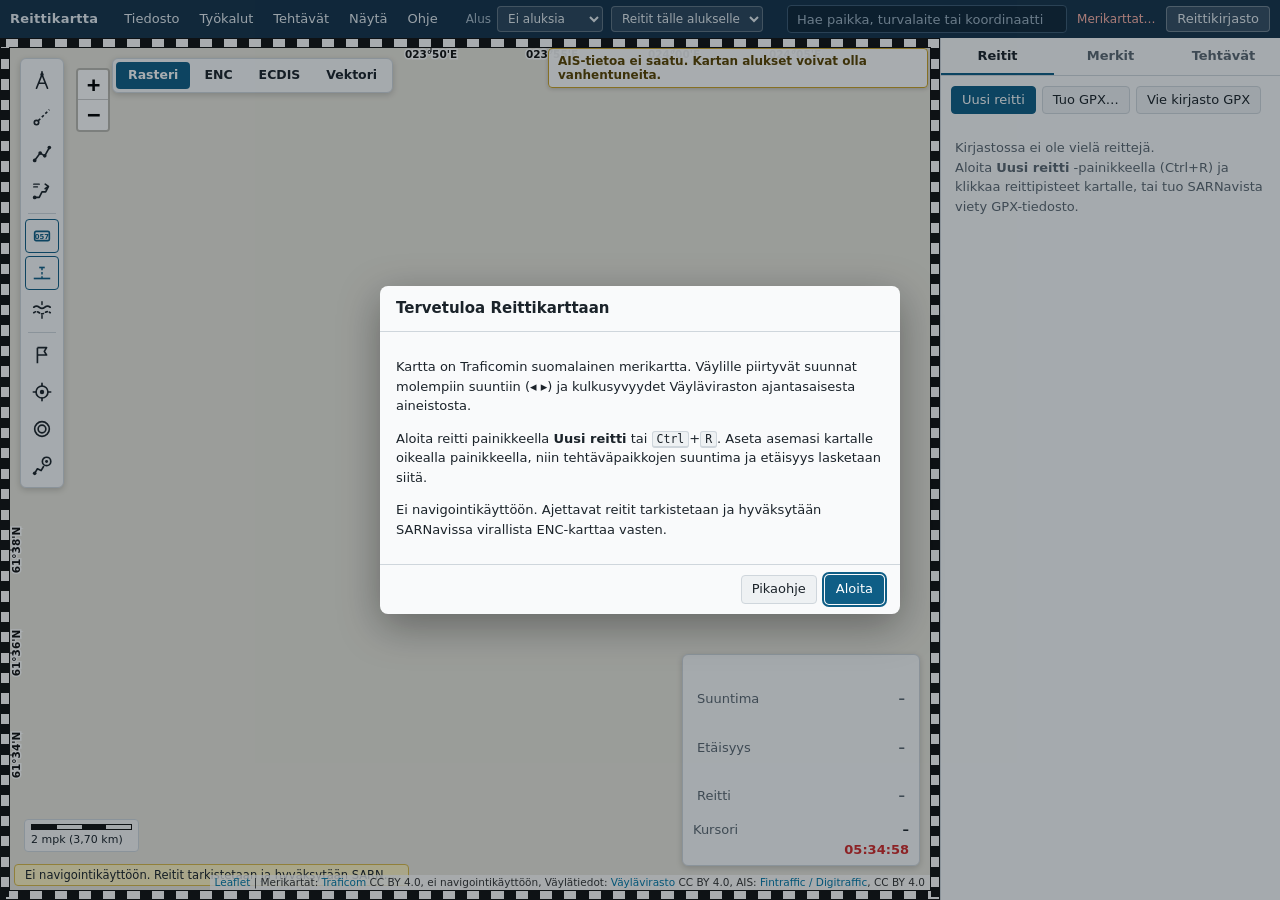
==== commit 12b68b80: "AIS-alukset todellisiin mittoihin (esikatselu) - Alukset piirretään AIS-mittojen mukaisina runkoina," ====
--- a/index.html
+++ b/index.html
@@ -1289,11 +1289,19 @@
 body.night .ais-s { filter: drop-shadow(0 0 1px rgba(255,255,255,.6)); }
 .ais-n { position: absolute; top: 50%; transform: translateY(-50%); white-space: nowrap; pointer-events: none;
   font: 600 11px/1 var(--font); color: #111; text-shadow: 0 0 2px #fff, 0 0 3px #fff, 0 0 4px #fff; }
+.ais-n.t { transform: translate(-50%, -100%); }
+.ais-n.b { transform: translate(-50%, 0); }
+.ais-n.l { transform: translate(-100%, -50%); }
 .ais-n.sar { color: #b53f00; font-weight: 700; }
 body.night .ais-n { color: #eee; text-shadow: 0 0 2px #000, 0 0 3px #000; }
 body.night .ais-n.sar { color: #ff9a5c; }
+/* Rungon (ais-hull) napautuksen ottaa vastaan vain rungon oma muoto ja sen ympärillä oleva läpinäkyvä reunus (ais-hit).
+   Muuten pitkän tai vinon rungon laatikko peittäisi vierekkäiset alukset. */
+.ais-ico.ais-hullico { pointer-events: none !important; }
+.ais-hull-s { position: absolute; }
+.ais-hull-s .ais-hit { pointer-events: all; cursor: pointer; }
 /* reitin, mittauksen tai paikan poiminnan aikana napautus menee aluksen läpi kartalle */
-#map.mode-cross .ais-ico { pointer-events: none !important; }
+#map.mode-cross .ais-ico, #map.mode-cross .ais-ico * { pointer-events: none !important; }
 
 /* aluksen kortti */
 .ais-popup .leaflet-popup-content { margin: 10px 12px 12px; font: 13px/1.35 var(--font); }
@@ -3616,7 +3624,7 @@
           var theta = Math.atan2(s.b.y - s.a.y, s.b.x - s.a.x) * 180 / Math.PI;
           var flipped = false;
           if (theta > 90 || theta < -90) { theta += 180; flipped = true; }
-          var fwd = G.fmtBrg(b0, 1), rev = G.fmtBrg(b0 + 180, 1);
+          var fwd = G.fmtBrg(b0, 0), rev = G.fmtBrg(b0 + 180, 0);   // kokonaisina asteina
           var left = flipped ? fwd : rev, right = flipped ? rev : fwd;
           var html = '<div class="fw-lab" style="transform:translate(-50%,-50%) rotate(' + theta.toFixed(1) + 'deg) translateY(-' + off + 'px)">';
           if (showB) html += '<span class="fw-b' + (official ? ' off' : '') + '">◂ ' + left + '</span>';
@@ -7367,6 +7375,9 @@
   var DIM_OPACITY = 0.45;
   var MAX_AGE_MS = 3600000;                  // yli tunnin vanhaa sijaintia ei piirretä eikä haeta
   var VECTOR_MIN = 0.1;                      // nopeusvektori: 6 minuuttia eli 0,1 tuntia
+  var HULL_MIN_PX = 18;                      // runko piirretään todellisessa mittakaavassa, kun sen pituus näytöllä on vähintään tämä
+  var HULL_BOW = 0.18;                       // keula kapenee kärkeen noin 18 % rungon pituudesta
+  var CIRCLE_MAX = 40;                       // suunnattoman aluksen ympyrä kasvaa aluksen pituuden mukaan, enintään tähän kokoon
   var GRAY = '#9aa3ab';
   var SAR = '#ff6a13';
   var EDGE = '#0d1b26';
@@ -7609,36 +7620,82 @@
     // laiturissa tai ankkurissa olevan aluksen GPS-kohina ei tee siitä liikkuvaa
     if (moving && (p.navStat === 1 || p.navStat === 5) && sog < 2) moving = false;
     var dir = p.heading != null ? p.heading : p.cog;
-    return { rescue: t === 51, moving: moving, color: typeColor(t), dir: dir, arrow: moving && dir != null, vdir: p.cog != null ? p.cog : p.heading };
+    // rungon suunta: liikkuvalla keulasuunta tai sen puuttuessa kulku, paikallaan olevalla vain keulasuunta, koska levossa olevan aluksen kulku on kohinaa
+    var hdir = moving ? dir : p.heading;
+    return { rescue: t === 51, moving: moving, color: typeColor(t), dir: dir, hdir: hdir, arrow: moving && dir != null, vdir: p.cog != null ? p.cog : p.heading };
   }
 
   // Merkki: liikkuva alus on keulasuuntaan kierretty nuolenkärki, muut ympyrä. Pelastusalus on suurempi ja sen reuna paksumpi.
-  function halfOf(kind) {
-    if (kind.arrow) return (kind.rescue ? 27 : 22) / 2;
-    return (kind.rescue ? 15 : 10) / 2;
-  }
-  function shapeSvg(kind) {
-    var c = kind.color;
-    if (kind.arrow) {
-      var w = kind.rescue ? 17 : 14, ht = kind.rescue ? 27 : 22, sw = kind.rescue ? 1.7 : 1;
-      return '<svg class="ais-s" width="' + w + '" height="' + ht + '" viewBox="0 0 14 22" style="transform:rotate(' + Math.round(kind.dir) + 'deg)" aria-hidden="true">' +
-        '<path d="M7 1.2L12.6 20.2L7 16.4L1.4 20.2Z" fill="' + c + '" stroke="' + EDGE + '" stroke-width="' + sw + '" stroke-linejoin="round"/></svg>';
-    }
-    var d = kind.rescue ? 15 : 10, s2 = kind.rescue ? 2.2 : 1;
+  function arrowSvg(kind) {
+    var c = kind.color, w = kind.rescue ? 17 : 14, ht = kind.rescue ? 27 : 22, sw = kind.rescue ? 1.7 : 1;
+    return '<svg class="ais-s" width="' + w + '" height="' + ht + '" viewBox="0 0 14 22" style="transform:rotate(' + Math.round(kind.dir) + 'deg)" aria-hidden="true">' +
+      '<path d="M7 1.2L12.6 20.2L7 16.4L1.4 20.2Z" fill="' + c + '" stroke="' + EDGE + '" stroke-width="' + sw + '" stroke-linejoin="round"/></svg>';
+  }
+  function circleSvg(kind, d) {
+    var s2 = kind.rescue ? 2.2 : 1;
     return '<svg class="ais-s" width="' + d + '" height="' + d + '" viewBox="0 0 ' + d + ' ' + d + '" aria-hidden="true">' +
-      '<circle cx="' + d / 2 + '" cy="' + d / 2 + '" r="' + (d / 2 - s2 / 2) + '" fill="' + c + '" stroke="' + EDGE + '" stroke-width="' + s2 + '"/></svg>';
+      '<circle cx="' + d / 2 + '" cy="' + d / 2 + '" r="' + (d / 2 - s2 / 2) + '" fill="' + kind.color + '" stroke="' + EDGE + '" stroke-width="' + s2 + '"/></svg>';
+  }
+
+  // Rungon ääriviiva todellisessa mittakaavassa. AIS-sijainti on antennin vertailupiste: A metriä keulaan, B perään,
+  // C paapuuriin (vasemmalle) ja D styyrpuuriin (oikealle). Runko on suora ja keula kapenee kärkeen, perä on suora.
+  // Aluksen omassa koordinaatistossa u osoittaa keulaan ja v styyrpuuriin, ja ne käännetään keulasuunnan mukaan kartan pikseleiksi.
+  function hullPoints(v, dir, mpp) {
+    var rad = dir * Math.PI / 180, fx = Math.sin(rad), fy = -Math.cos(rad), sx = Math.cos(rad), sy = Math.sin(rad);
+    var bow = (v.a + v.b) * HULL_BOW, tip = (v.d - v.c) / 2;
+    return [[-v.b, -v.c], [-v.b, v.d], [v.a - bow, v.d], [v.a, tip], [v.a - bow, -v.c]].map(function (q) {
+      return [(q[0] * fx + q[1] * sx) / mpp, (q[0] * fy + q[1] * sy) / mpp];
+    });
+  }
+  function r1(x) { return Math.round(x * 10) / 10; }
+
+  // Valitsee aluksen piirtotavan: runko, nuoli vai ympyrä. mpp on metrejä pikseliä kohden aluksen leveysasteella.
+  function shapeOf(c, mpp, hit) {
+    var k = c.kind, v = c.v, len = v ? v.a + v.b : 0, wid = v ? v.c + v.d : 0;
+    if (k.hdir != null && len > 0 && wid > 0 && len / mpp >= HULL_MIN_PX) {
+      var pts = hullPoints(v, k.hdir, mpp), x0 = Infinity, x1 = -Infinity, y0 = Infinity, y1 = -Infinity;
+      pts.forEach(function (q) { x0 = Math.min(x0, q[0]); x1 = Math.max(x1, q[0]); y0 = Math.min(y0, q[1]); y1 = Math.max(y1, q[1]); });
+      var sw = k.rescue ? 2 : 1;
+      var hw = Math.max(6, hit - wid / mpp);        // läpinäkyvä napautusalue levittää kapean rungon sormelle sopivaksi
+      var pad = Math.ceil(hw / 2 + sw) + 1;
+      var str = pts.map(function (q) { return r1(q[0] - x0 + pad) + ',' + r1(q[1] - y0 + pad); }).join(' ');
+      var w = r1(x1 - x0 + 2 * pad), h = r1(y1 - y0 + 2 * pad);
+      return {
+        shape: 'runko', box: { x0: x0, y0: y0, x1: Math.max(x1, 3), y1: y1 }, popupY: Math.round(Math.min(y0, -hit / 2)) + 2, lenPx: len / mpp,
+        svg: '<svg class="ais-s ais-hull-s" width="' + w + '" height="' + h + '" viewBox="0 0 ' + w + ' ' + h + '" style="left:' + r1(hit / 2 + x0 - pad) + 'px;top:' + r1(hit / 2 + y0 - pad) + 'px" aria-hidden="true">' +
+          '<polygon class="ais-hit" points="' + str + '" fill="none" stroke="transparent" stroke-width="' + r1(hw) + '" stroke-linejoin="round"/>' +
+          '<polygon class="ais-hull" points="' + str + '" fill="' + k.color + '" stroke="' + EDGE + '" stroke-width="' + sw + '" stroke-linejoin="round"/></svg>'
+      };
+    }
+    if (k.arrow) {
+      var ah = k.rescue ? 27 : 22;
+      var aw = k.rescue ? 17 : 14;
+      return { shape: 'nuoli', box: { x0: -aw / 2, y0: -ah / 2, x1: aw / 2, y1: ah / 2 }, popupY: -Math.round(hit / 2) + 2, svg: arrowSvg(k) };
+    }
+    // ilman suuntaa aluksen ympyrä kasvaa tarkemmilla tasoilla aluksen pituuden mukaiseksi, jotta laiturissa oleva alus erottuu
+    var d = k.rescue ? 15 : 10;
+    if (k.hdir == null && len > 0) d = Math.round(Math.min(CIRCLE_MAX, Math.max(d, len / mpp)));
+    return { shape: 'ympyra', box: { x0: -d / 2, y0: -d / 2, x1: d / 2, y1: d / 2 }, popupY: -Math.round(hit / 2) + 2, svg: circleSvg(k, d) };
   }
 
   // Merkin ympärillä on läpinäkyvä napautusalue, jotta pieni ympyrä on helppo osua myös sormella.
+  // Rungolla napautuksen ottaa vastaan vain rungon oma muoto ja sen ympärillä oleva läpinäkyvä reunus (ks. css), jottei vierekkäisten alusten napautusalueet peitä toisiaan.
   function build(c, label, hit) {
-    var k = c.kind, half = halfOf(k);
+    var k = c.kind, s = c.shape, b = s.box, h2 = hit / 2, lab = '';
+    if (label) {
+      // nimi oikealla rungon vieressä, ja ahtaassa paikassa rungon ylä-, ala- tai vasemmalla puolella
+      var pos = label.pos, st = pos === 'r' ? 'left:' + Math.round(h2 + b.x1 + 3) + 'px'
+        : pos === 'l' ? 'left:' + Math.round(h2 + b.x0 - 3) + 'px'
+        : 'left:' + Math.round(h2 + (b.x0 + b.x1) / 2) + 'px;top:' + Math.round(h2 + (pos === 't' ? b.y0 - 2 : b.y1 + 2)) + 'px';
+      lab = '<span class="ais-n' + (pos === 'r' ? '' : ' ' + pos) + (k.rescue ? ' sar' : '') + '" style="' + st + '">' + UI.esc(label.name) + '</span>';
+    }
     var html = '<div class="ais-w" data-mmsi="' + c.k + '" data-moving="' + (k.moving ? 1 : 0) + '" data-rescue="' + (k.rescue ? 1 : 0) +
-      '" data-shape="' + (k.arrow ? 'nuoli' : 'ympyra') + '"' + (c.dim ? ' style="opacity:' + DIM_OPACITY + '"' : '') + '>' + shapeSvg(k) +
-      (label ? '<span class="ais-n' + (k.rescue ? ' sar' : '') + '" style="left:' + Math.round(hit / 2 + half + 3) + 'px">' + UI.esc(label) + '</span>' : '') + '</div>';
-    return { html: html, size: hit, zio: c.k === pinned ? 2000 : k.rescue ? 1000 : k.moving ? 300 : 0 };
+      '" data-shape="' + s.shape + '"' + (s.shape === 'runko' ? ' data-len="' + Math.round(s.lenPx) + '" data-dir="' + Math.round(k.hdir) + '"' : '') +
+      (c.dim ? ' style="opacity:' + DIM_OPACITY + '"' : '') + '>' + s.svg + lab + '</div>';
+    return { html: html, size: hit, popupY: s.popupY, cls: s.shape === 'runko' ? 'ais-ico ais-hullico' : 'ais-ico', zio: c.k === pinned ? 2000 : k.rescue ? 1000 : k.moving ? 300 : 0 };
   }
   function mkIcon(b) {
-    return L.divIcon({ className: 'ais-ico', html: b.html, iconSize: [b.size, b.size], iconAnchor: [b.size / 2, b.size / 2], popupAnchor: [0, -Math.round(b.size / 2) + 2] });
+    return L.divIcon({ className: b.cls, html: b.html, iconSize: [b.size, b.size], iconAnchor: [b.size / 2, b.size / 2], popupAnchor: [0, b.popupY] });
   }
 
   function clearAll() {
@@ -7674,26 +7731,53 @@
     if (cands.length > MAX_DRAWN) cands.length = MAX_DRAWN;
 
     var hit = UI.isTouch() ? 38 : 26;
-    // nimet: etusijajärjestyksessä, ja nimi joka osuisi jo sijoitetun nimen päälle jätetään pois
+    // metrejä pikseliä kohden aluksen leveysasteella (Web Mercator venyttää, joten mittakaava riippuu leveysasteesta)
+    var mppAt = function (lat) { return 40075016.686 * Math.cos(lat * Math.PI / 180) / Math.pow(2, z + 8); };
+    cands.forEach(function (c) { c.shape = shapeOf(c, mppAt(c.p.lat), hit); });
+    // nimet: etusijajärjestyksessä. Nimi sijoitetaan aluksen oikealle puolelle, ja jos se osuisi jo sijoitetun nimen tai toisen aluksen rungon päälle,
+    // rungolle kokeillaan vielä ylä-, ala- ja vasenta puolta. Jos mikään paikka ei ole vapaa, nimi jätetään pois.
     var placed = [], labels = {}, wanted = 0;
+    cands.forEach(function (c) {
+      c.pt = map.latLngToContainerPoint([c.p.lat, c.p.lng]);
+      var bx = c.shape.box;
+      c.rect = { x0: c.pt.x + bx.x0, x1: c.pt.x + bx.x1, y0: c.pt.y + bx.y0, y1: c.pt.y + bx.y1 };
+    });
+    var overlaps = function (r, o) { return r.x0 < o.x1 && r.x1 > o.x0 && r.y0 < o.y1 && r.y1 > o.y0; };
+    var sz = map.getSize();
+    var clash = function (r, self) {
+      var i;
+      // rungon nimi ei saa jäädä osittain näytön ulkopuolelle
+      if (self.shape.shape === 'runko' && (r.x0 < 0 || r.x1 > sz.x || r.y0 < 0 || r.y1 > sz.y)) return true;
+      for (i = 0; i < placed.length; i++) if (overlaps(r, placed[i])) return true;
+      for (i = 0; i < cands.length; i++) {
+        var o = cands[i];
+        // merkin nimi saa osua toiseen pieneen merkkiin, kuten ennenkin, mutta rungon nimi väistää kaikkia aluksia ja muut nimet runkoja ja suurennettuja ympyröitä
+        var obstacle = self.shape.shape === 'runko' || o.shape.shape === 'runko' || o.rect.x1 - o.rect.x0 >= 18;
+        if (o !== self && obstacle && overlaps(r, o.rect)) return true;
+      }
+      return false;
+    };
     cands.forEach(function (c) {
       if (!(z >= LABEL_Z || (c.kind.rescue && z >= LABEL_Z_SAR))) return;
       if (!c.v || !c.v.name) {
         if (wanted < 8 && !noVes[c.k]) { wanted++; needVessel(c.k).then(function (v) { if (v) renderSoon(); }); }
         return;
       }
-      var pt = map.latLngToContainerPoint([c.p.lat, c.p.lng]);
-      var half = halfOf(c.kind);
-      var x0 = pt.x + half + 3, r = { x0: x0, x1: x0 + c.v.name.length * 7.2 + 4, y0: pt.y - 8, y1: pt.y + 8 };
-      for (var i = 0; i < placed.length; i++) {
-        var o = placed[i];
-        if (r.x0 < o.x1 && r.x1 > o.x0 && r.y0 < o.y1 && r.y1 > o.y0) return;
+      var pt = c.pt, bx = c.shape.box, w = c.v.name.length * 7.2 + 4, cx = pt.x + (bx.x0 + bx.x1) / 2;
+      var opts = [{ pos: 'r', x0: pt.x + bx.x1 + 3, y0: pt.y - 8 }];
+      if (c.shape.shape === 'runko') {
+        opts.push({ pos: 't', x0: cx - w / 2, y0: pt.y + bx.y0 - 18 }, { pos: 'b', x0: cx - w / 2, y0: pt.y + bx.y1 + 2 }, { pos: 'l', x0: pt.x + bx.x0 - 3 - w, y0: pt.y - 8 });
       }
-      placed.push(r);
-      labels[c.k] = c.v.name;
-    });
-
-    var mpp = 40075016.686 * Math.cos(ctr.lat * Math.PI / 180) / Math.pow(2, z + 8);   // metriä pikseliä kohden
+      for (var i = 0; i < opts.length; i++) {
+        var r = { x0: opts[i].x0, x1: opts[i].x0 + w, y0: opts[i].y0, y1: opts[i].y0 + 16 };
+        if (clash(r, c)) continue;
+        placed.push(r);
+        labels[c.k] = { name: c.v.name, pos: opts[i].pos };
+        return;
+      }
+    });
+
+    var mpp = mppAt(ctr.lat);
     var seen = {};
     cands.forEach(function (c) {
       var k = c.k, b = build(c, labels[k], hit), d = drawn[k], ll = [c.p.lat, c.p.lng];
@@ -8973,9 +9057,9 @@
         '<h3>Laiturit ja aallonmurtajat</h3><p>Vektorikartalla laiturit ja aallonmurtajat haetaan Maanmittauslaitoksen maastotietokannasta ja OpenStreetMapista ja piirretään veden päälle, koska maapohjan laiturit jäisivät vesialueen alle. Maanmittauslaitoksen laituriviivat tulevat aina, OpenStreetMapista lisätään alueina kartoitetut laiturit, aallonmurtajat ja pengerrykset, kun OpenStreetMapin Overpass-palvelu vastaa. Ensimmäinen haku uudelle alueelle voi kestää OSM:n palvelimen kuormasta riippuen puolikin minuuttia. Haetut alueet tallennetaan selaimeen 30 päiväksi, joten seuraavalla kerralla ne näkyvät heti. OpenStreetMap on vapaaehtoisten kartoittama, joten laiturit ovat yleensä oikeissa paikoissa, mutta niitä ei ole tarkastettu merenkulun tarpeisiin, ja kelluvat laiturit voivat olla kausittaisia.</p>' +
         '<h3>Maanmittauslaitoksen kivet, karikot ja nimistö</h3><p>Vektoripohjalle voi lisätä Maanmittauslaitoksen maastotietokannasta vedenalaiset (⊤), vedenpinnassa olevat (+) ja vedenpäälliset (⊥) kivet sekä vesikivikot ja matalikot, jotka rajataan mustalla pisteviivalla (vaarakäyrä). Vektorikartan maapohja on oletuksena OpenStreetMap, ja sen päällä näytetään myös nimistörekisterin paikannimet. Maanmittauslaitoksen taustakartan voi valita Näytä-valikosta. Verkkoversiossa Maanmittauslaitoksen aineisto toimii ilman omaa avainta. Tiedostona avattu versio tarvitsee maksuttoman API-avaimen, joka syötetään kohtaan <b>Tiedosto → Asetukset</b>. Maastotietokannan kivet on kartoitettu maastokartoituksessa, eivät merenmittauksessa.</p>' +
         '<h3>Vektorikartta</h3><p>Karttapohjaksi voi valita myös vektorikartan. Siinä syvyysalueet, syvyyskäyrät, syvyysluvut ja rantaviiva piirretään Traficomin merikarttatietokannasta ja väylät ja turvalaitteet Väyläviraston aineistosta, joten kartta on terävä kaikilla tasoilla ja kattaa myös Näsijärven. Maalla näkyy oletuksena OpenStreetMap ja sen päällä Maanmittauslaitoksen paikannimet. Paperikartan nimistö ja erikoismerkinnät puuttuvat.</p>' +
-        '<h3>AIS-alukset</h3><p>Kartalla näkyvät alukset, jotka lähettävät AIS-sijaintia. Tiedot haetaan Fintrafficin Digitraffic-rajapinnasta, ja alukset näkyvät tasolta 8 alkaen. Kerroksen saa pois päältä valikosta <b>Näytä → AIS-alukset (Digitraffic)</b>. Liikkuva alus piirretään nuolenkärkenä keulansa suuntaan, ja paikallaan oleva, ankkurissa oleva tai kiinnitetty alus ympyränä. Väri kertoo aluksen tyypin. Rahtialukset ovat vihreitä, säiliöalukset punaisia, matkustaja-alukset sinisiä, pika-alukset keltaisia, kalastusalukset ruskeita, purje- ja huvialukset violetteja, hinaajat, luotsialukset ja viranomaisalukset turkooseja, sotilasalukset harmaita ja muut alukset vaaleanharmaita.</p>' +
-        '<p>Etsintä- ja pelastusalukset erottuvat kirkkaan oranssista väristä, paksummasta reunasta ja hieman suuremmasta merkistä, ja niiden nimi näkyy jo tasolta 10. Muiden alusten nimet näkyvät tasolta 12, ja nimi jätetään pois, jos se menisi toisen nimen päälle. Liikkuvalle alukselle piirretään ECDISin tapaan kuuden minuutin nopeusvektori. Se on ohut viiva kulkusuuntaan, ja sen pituus on matka, jonka alus kulkee kuudessa minuutissa nykyisellä nopeudellaan. Yli kymmenen minuuttia vanha sijainti piirretään himmeänä, eikä yli tunnin vanhaa sijaintia piirretä lainkaan. Kartalle piirtyy enintään 400 alusta kerrallaan, ja silloin pelastusalukset ja liikkuvat alukset ovat etusijalla.</p>' +
-        '<p>Aluksen napautus tai klikkaus avaa kortin. Siinä ovat aluksen nimi ja tyyppi, MMSI-numero, IMO-numero, kutsutunnus, kulkutila, nopeus, kulku, keula, määränpää, arvioitu saapumisaika, syväys, mitat, sijainti ja sijainnin ikä. Tiedot, joita alus ei ole lähettänyt, jätetään pois. Kortin painike <b>Uusi tehtävä aluksen kohdalle</b> avaa tehtävälomakkeen aluksen sijainnilla. Alukset löytyvät myös hakukentästä nimen osalla, kutsutunnuksella tai MMSI-numeron alulla (vähintään kolme numeroa). Haku löytää ne silloinkin, kun AIS-kerros on pois päältä. Kun valitset hakutuloksen, kartta keskittyy alukseen ja sen kortti aukeaa. Myös tehtäväpaikan voi hakea aluksen nimellä.</p>' +
+        '<h3>AIS-alukset</h3><p>Kartalla näkyvät alukset, jotka lähettävät AIS-sijaintia. Tiedot haetaan Fintrafficin Digitraffic-rajapinnasta, ja alukset näkyvät tasolta 8 alkaen. Kerroksen saa pois päältä valikosta <b>Näytä → AIS-alukset (Digitraffic)</b>. Liikkuva alus piirretään nuolenkärkenä keulansa suuntaan, ja paikallaan oleva, ankkurissa oleva tai kiinnitetty alus ympyränä. Tarkemmilla tasoilla alukset piirretään AIS-ilmoituksen mittojen mukaisina runkoina todellisessa mittakaavassa, kun rungon pituus näytöllä on vähintään noin 18 pikseliä. Runko kääntyy aluksen keulasuuntaan, ja paikallaan olevalla aluksella käytetään vain keulasuuntaa, koska levossa olevan aluksen kulkusuunta on kohinaa. Jos aluksen mittoja tai keulasuuntaa ei ole, alus piirretään merkkinä, ja suunnattoman aluksen ympyrä kasvaa tarkemmilla tasoilla aluksen pituuden mukaiseksi. Väri kertoo aluksen tyypin. Rahtialukset ovat vihreitä, säiliöalukset punaisia, matkustaja-alukset sinisiä, pika-alukset keltaisia, kalastusalukset ruskeita, purje- ja huvialukset violetteja, hinaajat, luotsialukset ja viranomaisalukset turkooseja, sotilasalukset harmaita ja muut alukset vaaleanharmaita.</p>' +
+        '<p>Etsintä- ja pelastusalukset erottuvat kirkkaan oranssista väristä, paksummasta reunasta ja hieman suuremmasta merkistä, ja niiden nimi näkyy jo tasolta 10. Muiden alusten nimet näkyvät tasolta 12. Nimi on aluksen tai rungon vieressä, ja nimi jätetään pois, jos se menisi toisen nimen tai rungon päälle. Liikkuvalle alukselle piirretään ECDISin tapaan kuuden minuutin nopeusvektori. Se on ohut viiva kulkusuuntaan, ja sen pituus on matka, jonka alus kulkee kuudessa minuutissa nykyisellä nopeudellaan. Yli kymmenen minuuttia vanha sijainti piirretään himmeänä, eikä yli tunnin vanhaa sijaintia piirretä lainkaan. Kartalle piirtyy enintään 400 alusta kerrallaan, ja silloin pelastusalukset ja liikkuvat alukset ovat etusijalla.</p>' +
+        '<p>Aluksen tai rungon napautus tai klikkaus avaa kortin. Siinä ovat aluksen nimi ja tyyppi, MMSI-numero, IMO-numero, kutsutunnus, kulkutila, nopeus, kulku, keula, määränpää, arvioitu saapumisaika, syväys, mitat, sijainti ja sijainnin ikä. Tiedot, joita alus ei ole lähettänyt, jätetään pois. Kortin painike <b>Uusi tehtävä aluksen kohdalle</b> avaa tehtävälomakkeen aluksen sijainnilla. Alukset löytyvät myös hakukentästä nimen osalla, kutsutunnuksella tai MMSI-numeron alulla (vähintään kolme numeroa). Haku löytää ne silloinkin, kun AIS-kerros on pois päältä. Kun valitset hakutuloksen, kartta keskittyy alukseen ja sen kortti aukeaa. Myös tehtäväpaikan voi hakea aluksen nimellä.</p>' +
         '<p>AIS-tieto on viiveellistä, ja aluksen sijainti voi olla minuutteja vanha. Kaikki alukset eivät lähetä AIS-sijaintia, joten esimerkiksi pienveneitä voi puuttua kartalta. Tietoa ei saa käyttää törmäysten välttämiseen eikä navigointiin.</p>' +
         '<h3>Paikkahaku ja koordinaatit</h3><p>Yläpalkin hakukenttään voi kirjoittaa paikannimen, turvalaitteen nimen tai numeron, väylän, sulun tai avattavan sillan nimen, luotsipaikan tai VTS-ilmoittautumispisteen nimen, oman merkin tai tehtävän nimen, AIS-aluksen nimen, kutsutunnuksen tai MMSI-numeron tai koordinaatin. Turvalaitteet, väylät, sulut ja sillat haetaan Väyläviraston aineistosta ja luotsipaikat sekä VTS-pisteet Traficomin avoimesta aineistosta. Paikannimet haetaan Maanmittauslaitoksen nimistörekisteristä. Haku toimii samoin kaikilla karttapohjilla, ja väylän valinta korostaa koko väylän. Verkkoversiossa nimistö toimii ilman omaa avainta, ja tiedostona avattu versio tarvitsee Maanmittauslaitoksen API-avaimen (Tiedosto → Asetukset).</p>' +
         '<p>Hakusanaksi riittää nimen alku: <b>viitas</b> löytää sekä Viitasaaret että Viitasalmet. Lähialueelta haetaan myös nimen keskeltä, joten <b>salmi</b> löytää esimerkiksi lähellä olevan Viitasalmen. Samannimisiä paikkoja on paljon, joten tulokset näytetään kartalla numeroituina ja listassa lähimmät ensin. Alle 27 meripeninkulman (50 km) päässä kartan keskeltä olevat ovat omana ryhmänään, ja jokaisella rivillä on etäisyys merimaileina ja suunta kartan keskeltä. Jos lähialueen tuloksia ei näy kartalla, kartta siirtyy niihin. <b>Näytä kartalla</b> (tai Enter) näyttää kaikki lähialueen tulokset. Nuolinäppäimet ja hiiren vienti listan riville korostavat tuloksen kartalla, ja tuloksen voi valita listasta tai klikkaamalla sen numeroa kartalla. Numerot jäävät kartalle vertailua varten, kunnes valitset paikan tai painat Esc.</p>' +
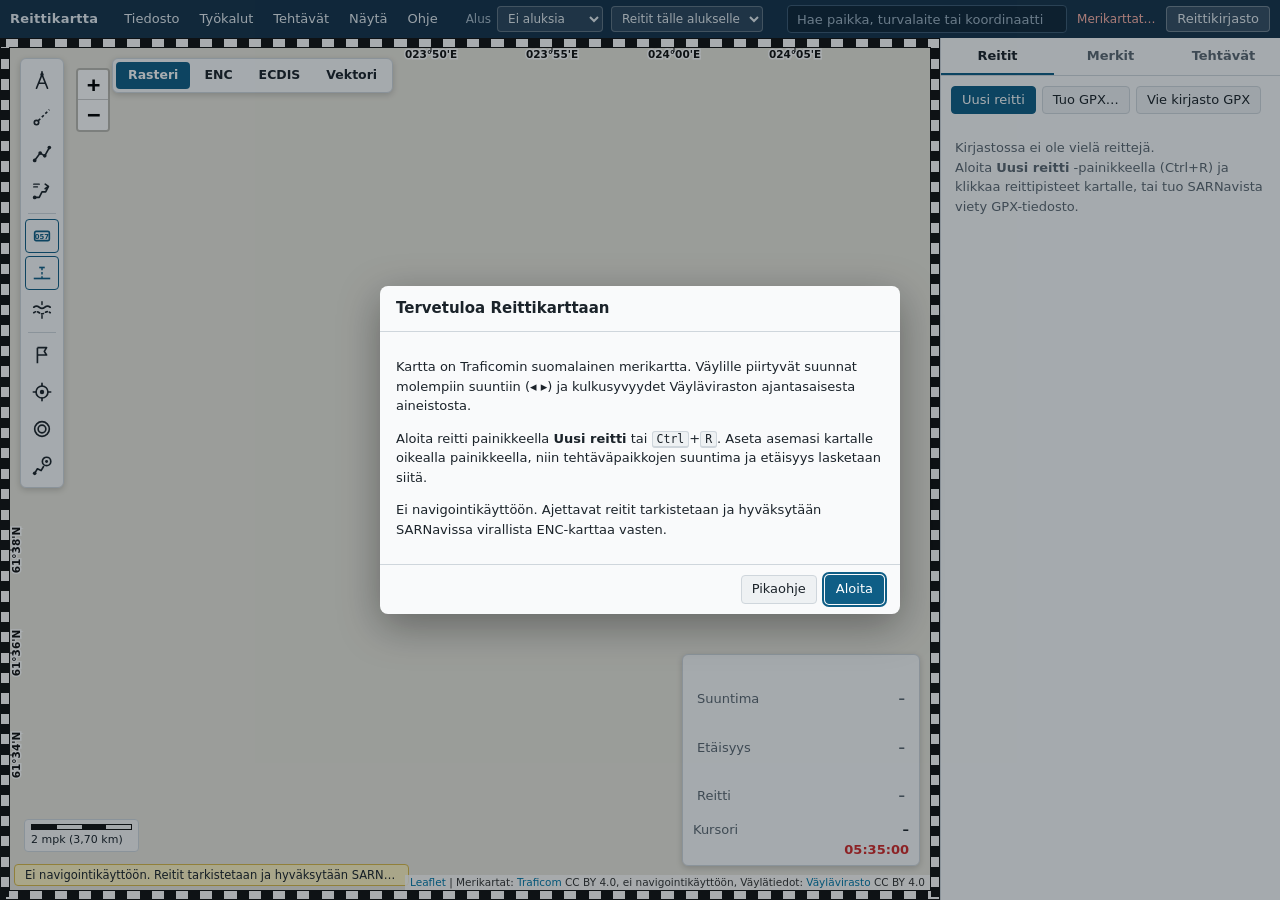
==== commit 34d6f81c: "Reittikartta: reitin valikko pitkällä painalluksella myös viivan vierestä Puhelimella sivuutusetäisy" ====
--- a/index.html
+++ b/index.html
@@ -779,7 +779,7 @@
 #main { flex: 1; display: flex; min-height: 0; }
 #mapwrap { position: relative; flex: 1; min-width: 0; }
 #map { position: absolute; inset: 0; background: var(--map-bg); }
-body.night #map .leaflet-tile-pane, body.night #map .leaflet-chart-pane, body.night #map .leaflet-depth-pane { filter: invert(.92) hue-rotate(180deg) brightness(.72) contrast(1.05) saturate(.75); }
+body.night #map .leaflet-tile-pane, body.night #map .leaflet-chart-pane, body.night #map .leaflet-depth-pane, body.night #map .leaflet-terrainCover-pane, body.night #map .leaflet-terrainRelief-pane, body.night #map .leaflet-terrainVec-pane { filter: invert(.92) hue-rotate(180deg) brightness(.72) contrast(1.05) saturate(.75); }
 .leaflet-container { font-family: var(--font); }
 .chart-border { position: absolute; inset: 0; pointer-events: none; z-index: 640; }
 #map.mode-cross, #map.mode-cross .leaflet-interactive { cursor: crosshair !important; }
@@ -1282,41 +1282,8 @@
 .rt-sub { margin: 2px 0 4px; }
 @media (max-width: 700px) { .rt-start { grid-column: 1; } }
 
-/* AIS-alukset (ais.js). Alukset ovat omassa panessaan (aisPane), jota yönäytön suodattimet eivät koske,
-   joten merkkien omat värit säilyvät. Vaalea hehku erottaa tumman reunaviivan tummalta yökartalta. */
-.ais-w { position: relative; width: 100%; height: 100%; display: flex; align-items: center; justify-content: center; cursor: pointer; }
-.ais-s { display: block; overflow: visible; filter: drop-shadow(0 0 1px rgba(255,255,255,.9)); }
-body.night .ais-s { filter: drop-shadow(0 0 1px rgba(255,255,255,.6)); }
-.ais-n { position: absolute; top: 50%; transform: translateY(-50%); white-space: nowrap; pointer-events: none;
-  font: 600 11px/1 var(--font); color: #111; text-shadow: 0 0 2px #fff, 0 0 3px #fff, 0 0 4px #fff; }
-.ais-n.t { transform: translate(-50%, -100%); }
-.ais-n.b { transform: translate(-50%, 0); }
-.ais-n.l { transform: translate(-100%, -50%); }
-.ais-n.sar { color: #b53f00; font-weight: 700; }
-body.night .ais-n { color: #eee; text-shadow: 0 0 2px #000, 0 0 3px #000; }
-body.night .ais-n.sar { color: #ff9a5c; }
-/* Rungon (ais-hull) napautuksen ottaa vastaan vain rungon oma muoto ja sen ympärillä oleva läpinäkyvä reunus (ais-hit).
-   Muuten pitkän tai vinon rungon laatikko peittäisi vierekkäiset alukset. */
-.ais-ico.ais-hullico { pointer-events: none !important; }
-.ais-hull-s { position: absolute; }
-.ais-hull-s .ais-hit { pointer-events: all; cursor: pointer; }
-/* reitin, mittauksen tai paikan poiminnan aikana napautus menee aluksen läpi kartalle */
-#map.mode-cross .ais-ico, #map.mode-cross .ais-ico * { pointer-events: none !important; }
-
-/* aluksen kortti */
-.ais-popup .leaflet-popup-content { margin: 10px 12px 12px; font: 13px/1.35 var(--font); }
-.ais-pop .ais-t { display: block; font-size: 14.5px; padding-right: 28px; word-break: break-word; }
-.ais-pop .ais-sub { color: #555; margin-bottom: 4px; }
-.ais-pop .ais-rows { min-height: 90px; max-height: calc(100vh - 330px); max-height: calc(100dvh - 330px); overflow-y: auto; }
-.ais-pop table { width: 100%; margin-top: 2px; }
-.ais-pop th { white-space: nowrap; }
-.ais-pop td { word-break: break-word; }
-.ais-task { display: block; width: 100%; min-height: 44px; margin-top: 8px; padding: 8px 10px; border: 1px solid #0b4f7a; border-radius: 6px;
-  background: #0f5e86; color: #fff; font: 600 13px var(--font); cursor: pointer; }
-.ais-task:hover { background: #0b4f7a; }
-@media (pointer: coarse) {
-  .leaflet-container .ais-popup a.leaflet-popup-close-button { width: 40px; height: 40px; padding: 0; font-size: 26px; line-height: 40px; text-align: center; }
-}
+/* Maasto-tasot: napautusikkunan osiot */
+.pop + .pop { margin-top: 8px; padding-top: 5px; border-top: 1px solid #d5dbe0; }
 
 </style>
 </head>
@@ -1445,6 +1412,41 @@
 //# sourceMappingURL=leaflet.js.map
 </script>
 <script>
+/* @preserve
+ * pmtiles 4.5.0, BSD-3-Clause, Copyright 2021 Protomaps LLC. Lisenssiteksti: lib/LISENSSIT.txt ja sovelluksen kohta Ohje → Aineistot ja käyttöehdot.
+ */
+"use strict";var pmtiles=(()=>{var k=Object.defineProperty;var Je=Object.getOwnPropertyDescriptor;var Ye=Object.getOwnPropertyNames;var Qe=Object.prototype.hasOwnProperty;var De=Math.pow;var l=(r,e)=>k(r,"name",{value:e,configurable:!0});var Xe=(r,e)=>{for(var t in e)k(r,t,{get:e[t],enumerable:!0})},_e=(r,e,t,n)=>{if(e&&typeof e=="object"||typeof e=="function")for(let i of Ye(e))!Qe.call(r,i)&&i!==t&&k(r,i,{get:()=>e[i],enumerable:!(n=Je(e,i))||n.enumerable});return r};var et=r=>_e(k({},"__esModule",{value:!0}),r);var d=(r,e,t)=>new Promise((n,i)=>{var a=f=>{try{s(t.next(f))}catch(h){i(h)}},o=f=>{try{s(t.throw(f))}catch(h){i(h)}},s=f=>f.done?n(f.value):Promise.resolve(f.value).then(a,o);s((t=t.apply(r,e)).next())});var Tt={};Xe(Tt,{Compression:()=>Ie,EtagMismatch:()=>B,FetchSource:()=>V,FileSource:()=>oe,PMTiles:()=>S,Protocol:()=>ne,ResolvedValueCache:()=>se,SharedPromiseCache:()=>G,TileType:()=>ae,bytesToHeader:()=>$e,findTile:()=>Ze,getUint64:()=>b,leafletRasterLayer:()=>wt,readVarint:()=>R,tileIdToZxy:()=>zt,tileTypeExt:()=>Oe,zxyToTileId:()=>He});var w=Uint8Array,U=Uint16Array,tt=Int32Array,Me=new w([0,0,0,0,0,0,0,0,1,1,1,1,2,2,2,2,3,3,3,3,4,4,4,4,5,5,5,5,0,0,0,0]),Ee=new w([0,0,0,0,1,1,2,2,3,3,4,4,5,5,6,6,7,7,8,8,9,9,10,10,11,11,12,12,13,13,0,0]),rt=new w([16,17,18,0,8,7,9,6,10,5,11,4,12,3,13,2,14,1,15]),Ue=l(function(r,e){for(var t=new U(31),n=0;n<31;++n)t[n]=e+=1<<r[n-1];for(var i=new tt(t[30]),n=1;n<30;++n)for(var a=t[n];a<t[n+1];++a)i[a]=a-t[n]<<5|n;return{b:t,r:i}},"freb"),Le=Ue(Me,2),Se=Le.b,nt=Le.r;Se[28]=258,nt[258]=28;var Pe=Ue(Ee,0),it=Pe.b,Mt=Pe.r,te=new U(32768);for(g=0;g<32768;++g)C=(g&43690)>>1|(g&21845)<<1,C=(C&52428)>>2|(C&13107)<<2,C=(C&61680)>>4|(C&3855)<<4,te[g]=((C&65280)>>8|(C&255)<<8)>>1;var C,g,O=l(function(r,e,t){for(var n=r.length,i=0,a=new U(e);i<n;++i)r[i]&&++a[r[i]-1];var o=new U(e);for(i=1;i<e;++i)o[i]=o[i-1]+a[i-1]<<1;var s;if(t){s=new U(1<<e);var f=15-e;for(i=0;i<n;++i)if(r[i])for(var h=i<<4|r[i],c=e-r[i],u=o[r[i]-1]++<<c,v=u|(1<<c)-1;u<=v;++u)s[te[u]>>f]=h}else for(s=new U(n),i=0;i<n;++i)r[i]&&(s[i]=te[o[r[i]-1]++]>>15-r[i]);return s},"hMap"),Z=new w(288);for(g=0;g<144;++g)Z[g]=8;var g;for(g=144;g<256;++g)Z[g]=9;var g;for(g=256;g<280;++g)Z[g]=7;var g;for(g=280;g<288;++g)Z[g]=8;var g,Re=new w(32);for(g=0;g<32;++g)Re[g]=5;var g;var at=O(Z,9,1);var ot=O(Re,5,1),_=l(function(r){for(var e=r[0],t=1;t<r.length;++t)r[t]>e&&(e=r[t]);return e},"max"),A=l(function(r,e,t){var n=e/8|0;return(r[n]|r[n+1]<<8)>>(e&7)&t},"bits"),ee=l(function(r,e){var t=e/8|0;return(r[t]|r[t+1]<<8|r[t+2]<<16)>>(e&7)},"bits16"),st=l(function(r){return(r+7)/8|0},"shft"),ut=l(function(r,e,t){return(e==null||e<0)&&(e=0),(t==null||t>r.length)&&(t=r.length),new w(r.subarray(e,t))},"slc");var ft=["unexpected EOF","invalid block type","invalid length/literal","invalid distance","stream finished","no stream handler",,"no callback","invalid UTF-8 data","extra field too long","date not in range 1980-2099","filename too long","stream finishing","invalid zip data"],y=l(function(r,e,t){var n=new Error(e||ft[r]);if(n.code=r,Error.captureStackTrace&&Error.captureStackTrace(n,y),!t)throw n;return n},"err"),re=l(function(r,e,t,n){var i=r.length,a=n?n.length:0;if(!i||e.f&&!e.l)return t||new w(0);var o=!t,s=o||e.i!=2,f=e.i;o&&(t=new w(i*3));var h=l(function(ze){var Ce=t.length;if(ze>Ce){var Te=new w(Math.max(Ce*2,ze));Te.set(t),t=Te}},"cbuf"),c=e.f||0,u=e.p||0,v=e.b||0,p=e.l,m=e.d,D=e.m,F=e.n,K=i*8;do{if(!p){c=A(r,u,1);var q=A(r,u+1,3);if(u+=3,q)if(q==1)p=at,m=ot,D=9,F=5;else if(q==2){var N=A(r,u,31)+257,pe=A(r,u+10,15)+4,me=N+A(r,u+5,31)+1;u+=14;for(var H=new w(me),J=new w(19),x=0;x<pe;++x)J[rt[x]]=A(r,u+x*3,7);u+=pe*3;for(var de=_(J),Ke=(1<<de)-1,qe=O(J,de,1),x=0;x<me;){var ye=qe[A(r,u,Ke)];u+=ye&15;var z=ye>>4;if(z<16)H[x++]=z;else{var M=0,$=0;for(z==16?($=3+A(r,u,3),u+=2,M=H[x-1]):z==17?($=3+A(r,u,7),u+=3):z==18&&($=11+A(r,u,127),u+=7);$--;)H[x++]=M}}var we=H.subarray(0,N),T=H.subarray(N);D=_(we),F=_(T),p=O(we,D,1),m=O(T,F,1)}else y(1);else{var z=st(u)+4,j=r[z-4]|r[z-3]<<8,W=z+j;if(W>i){f&&y(0);break}s&&h(v+j),t.set(r.subarray(z,W),v),e.b=v+=j,e.p=u=W*8,e.f=c;continue}if(u>K){f&&y(0);break}}s&&h(v+131072);for(var je=(1<<D)-1,We=(1<<F)-1,Y=u;;Y=u){var M=p[ee(r,u)&je],E=M>>4;if(u+=M&15,u>K){f&&y(0);break}if(M||y(2),E<256)t[v++]=E;else if(E==256){Y=u,p=null;break}else{var xe=E-254;if(E>264){var x=E-257,I=Me[x];xe=A(r,u,(1<<I)-1)+Se[x],u+=I}var Q=m[ee(r,u)&We],X=Q>>4;Q||y(3),u+=Q&15;var T=it[X];if(X>3){var I=Ee[X];T+=ee(r,u)&(1<<I)-1,u+=I}if(u>K){f&&y(0);break}s&&h(v+131072);var be=v+xe;if(v<T){var Ae=a-T,Ne=Math.min(T,be);for(Ae+v<0&&y(3);v<Ne;++v)t[v]=n[Ae+v]}for(;v<be;++v)t[v]=t[v-T]}}e.l=p,e.p=Y,e.b=v,e.f=c,p&&(c=1,e.m=D,e.d=m,e.n=F)}while(!c);return v!=t.length&&o?ut(t,0,v):t.subarray(0,v)},"inflt");var lt=new w(0);var ht=l(function(r){(r[0]!=31||r[1]!=139||r[2]!=8)&&y(6,"invalid gzip data");var e=r[3],t=10;e&4&&(t+=(r[10]|r[11]<<8)+2);for(var n=(e>>3&1)+(e>>4&1);n>0;n-=!r[t++]);return t+(e&2)},"gzs"),ct=l(function(r){var e=r.length;return(r[e-4]|r[e-3]<<8|r[e-2]<<16|r[e-1]<<24)>>>0},"gzl");var vt=l(function(r,e){return((r[0]&15)!=8||r[0]>>4>7||(r[0]<<8|r[1])%31)&&y(6,"invalid zlib data"),(r[1]>>5&1)==+!e&&y(6,"invalid zlib data: "+(r[1]&32?"need":"unexpected")+" dictionary"),(r[1]>>3&4)+2},"zls");function gt(r,e){return re(r,{i:2},e&&e.out,e&&e.dictionary)}l(gt,"inflateSync");function pt(r,e){var t=ht(r);return t+8>r.length&&y(6,"invalid gzip data"),re(r.subarray(t,-8),{i:2},e&&e.out||new w(ct(r)),e&&e.dictionary)}l(pt,"gunzipSync");function mt(r,e){return re(r.subarray(vt(r,e&&e.dictionary),-4),{i:2},e&&e.out,e&&e.dictionary)}l(mt,"unzlibSync");function Be(r,e){return r[0]==31&&r[1]==139&&r[2]==8?pt(r,e):(r[0]&15)!=8||r[0]>>4>7||(r[0]<<8|r[1])%31?gt(r,e):mt(r,e)}l(Be,"decompressSync");var dt=typeof TextDecoder!="undefined"&&new TextDecoder,yt=0;try{dt.decode(lt,{stream:!0}),yt=1}catch(r){}var wt=l((r,e)=>{let t=!1,n="",i=L.GridLayer.extend({createTile:l((a,o)=>{let s=document.createElement("img"),f=new AbortController,h=f.signal;return s.cancel=()=>{f.abort()},t||(r.getHeader().then(c=>{c.tileType===1||c.tileType===6?console.error("Error: archive contains vector tiles, but leafletRasterLayer is for displaying raster tiles. See https://github.com/protomaps/PMTiles/tree/main/js for details."):c.tileType===2?n="image/png":c.tileType===3?n="image/jpeg":c.tileType===4?n="image/webp":c.tileType===5&&(n="image/avif")}),t=!0),r.getZxy(a.z,a.x,a.y,h).then(c=>{if(c){let u=new Blob([c.data],{type:n}),v=window.URL.createObjectURL(u);s.src=v}else s.style.display="none";s.cancel=void 0,o(void 0,s)}).catch(c=>{if(c.name!=="AbortError")throw c}),s},"createTile"),_removeTile:l(function(a){let o=this._tiles[a];o&&(o.el.cancel&&o.el.cancel(),o.el.src&&window.URL.revokeObjectURL(o.el.src),o.el.width=0,o.el.height=0,o.el.deleted=!0,L.DomUtil.remove(o.el),delete this._tiles[a],this.fire("tileunload",{tile:o.el,coords:this._keyToTileCoords(a)}))},"_removeTile")});return new i(e)},"leafletRasterLayer"),xt=l(r=>(e,t)=>{if(t instanceof AbortController)return r(e,t);let n=new AbortController;return r(e,n).then(i=>t(void 0,i.data,i.cacheControl||"",i.expires||""),i=>t(i)).catch(i=>t(i)),{cancel:l(()=>n.abort(),"cancel")}},"v3compat"),ie=class ie{constructor(e){this.tilev4=l((e,t)=>d(this,null,function*(){if(e.type==="json"){let v=e.url.substr(10),p=this.tiles.get(v);if(p||(p=new S(v),this.tiles.set(v,p)),this.metadata){let D=yield p.getTileJson(e.url);return t.signal.throwIfAborted(),{data:D}}let m=yield p.getHeader();return t.signal.throwIfAborted(),(m.minLon>=m.maxLon||m.minLat>=m.maxLat)&&console.error(`Bounds of PMTiles archive ${m.minLon},${m.minLat},${m.maxLon},${m.maxLat} are not valid.`),{data:{tiles:[`${e.url}/{z}/{x}/{y}`],minzoom:m.minZoom,maxzoom:m.maxZoom,bounds:[m.minLon,m.minLat,m.maxLon,m.maxLat]}}}let n=new RegExp(/pmtiles:\/\/(.+)\/(\d+)\/(\d+)\/(\d+)/),i=e.url.match(n);if(!i)throw new Error("Invalid PMTiles protocol URL");let a=i[1],o=this.tiles.get(a);o||(o=new S(a),this.tiles.set(a,o));let s=i[2],f=i[3],h=i[4],c=yield o==null?void 0:o.getZxy(+s,+f,+h,t.signal);if(t.signal.throwIfAborted(),c)return{data:new Uint8Array(c.data),cacheControl:c.cacheControl,expires:c.expires};let u=yield o.getHeader();if(u.tileType===1||u.tileType===6){if(this.errorOnMissingTile)throw new Error("Tile not found.");return{data:new Uint8Array}}return{data:null}}),"tilev4");this.tile=xt(this.tilev4);this.tiles=new Map,this.metadata=(e==null?void 0:e.metadata)||!1,this.errorOnMissingTile=(e==null?void 0:e.errorOnMissingTile)||!1}add(e){this.tiles.set(e.source.getKey(),e)}get(e){return this.tiles.get(e)}};l(ie,"Protocol");var ne=ie;function P(r,e){return(e>>>0)*4294967296+(r>>>0)}l(P,"toNum");function bt(r,e){let t=e.buf,n=t[e.pos++],i=(n&112)>>4;if(n<128||(n=t[e.pos++],i|=(n&127)<<3,n<128)||(n=t[e.pos++],i|=(n&127)<<10,n<128)||(n=t[e.pos++],i|=(n&127)<<17,n<128)||(n=t[e.pos++],i|=(n&127)<<24,n<128)||(n=t[e.pos++],i|=(n&1)<<31,n<128))return P(r,i);throw new Error("Expected varint not more than 10 bytes")}l(bt,"readVarintRemainder");function R(r){let e=r.buf,t=e[r.pos++],n=t&127;return t<128||(t=e[r.pos++],n|=(t&127)<<7,t<128)||(t=e[r.pos++],n|=(t&127)<<14,t<128)||(t=e[r.pos++],n|=(t&127)<<21,t<128)?n:(t=e[r.pos],n|=(t&15)<<28,bt(n,r))}l(R,"readVarint");function Fe(r,e,t,n,i){return i===0?n!==0?[r-1-t,r-1-e]:[t,e]:[e,t]}l(Fe,"rotate");function He(r,e,t){if(r>26)throw new Error("Tile zoom level exceeds max safe number limit (26)");if(e>=1<<r||t>=1<<r)throw new Error("tile x/y outside zoom level bounds");let n=((1<<r)*(1<<r)-1)/3,i=r-1,[a,o]=[e,t];for(let s=1<<i;s>0;s>>=1){let f=a&s,h=o&s;n+=(3*f^h)*(1<<i),[a,o]=Fe(s,a,o,f,h),i--}return n}l(He,"zxyToTileId");function At(r){let e=3*r+1;return e<4294967296?31-Math.clz32(e):63-Math.clz32(e/4294967296)}l(At,"tileIdToZ");function zt(r){let e=At(r)>>1;if(e>26)throw new Error("Tile zoom level exceeds max safe number limit (26)");let t=((1<<e)*(1<<e)-1)/3,n=r-t,i=0,a=0,o=1<<e;for(let s=1;s<o;s<<=1){let f=s&n/2,h=s&(n^f);[i,a]=Fe(s,i,a,f,h),n=n/2,i+=f,a+=h}return[e,i,a]}l(zt,"tileIdToZxy");var Ie=(a=>(a[a.Unknown=0]="Unknown",a[a.None=1]="None",a[a.Gzip=2]="Gzip",a[a.Brotli=3]="Brotli",a[a.Zstd=4]="Zstd",a))(Ie||{});function ue(r,e){return d(this,null,function*(){if(e===1||e===0)return r;if(e===2){if(typeof globalThis.DecompressionStream=="undefined")return Be(new Uint8Array(r));let t=new Response(r).body;if(!t)throw new Error("Failed to read response stream");let n=t.pipeThrough(new globalThis.DecompressionStream("gzip"));return new Response(n).arrayBuffer()}throw new Error("Compression method not supported")})}l(ue,"defaultDecompress");var ae=(s=>(s[s.Unknown=0]="Unknown",s[s.Mvt=1]="Mvt",s[s.Png=2]="Png",s[s.Jpeg=3]="Jpeg",s[s.Webp=4]="Webp",s[s.Avif=5]="Avif",s[s.Mlt=6]="Mlt",s))(ae||{});function Oe(r){return r===1?".mvt":r===2?".png":r===3?".jpg":r===4?".webp":r===5?".avif":r===6?".mlt":""}l(Oe,"tileTypeExt");var Ct=127;function Ze(r,e){let t=0,n=r.length-1;for(;t<=n;){let i=n+t>>1,a=e-r[i].tileId;if(a>0)t=i+1;else if(a<0)n=i-1;else return r[i]}return n>=0&&(r[n].runLength===0||e-r[n].tileId<r[n].runLength)?r[n]:null}l(Ze,"findTile");var fe=class fe{constructor(e){this.file=e}getKey(){return this.file.name}getBytes(e,t){return d(this,null,function*(){return{data:yield this.file.slice(e,e+t).arrayBuffer()}})}};l(fe,"FileSource");var oe=fe,le=class le{constructor(e,t=new Headers,n=void 0){var s,f;this.url=e,this.customHeaders=t,this.credentials=n,this.mustReload=!1;let i="";"navigator"in globalThis&&(i=(f=(s=globalThis.navigator)==null?void 0:s.userAgent)!=null?f:"");let a=i.indexOf("Windows")>-1,o=/Chrome|Chromium|Edg|OPR|Brave/.test(i);this.chromeWindowsNoCache=!1,a&&o&&(this.chromeWindowsNoCache=!0)}getKey(){return this.url}setHeaders(e){this.customHeaders=e}getBytes(e,t,n,i){return d(this,null,function*(){let a,o;n?o=n:(a=new AbortController,o=a.signal);let s=new Headers(this.customHeaders);s.set("range",`bytes=${e}-${e+t-1}`);let f;this.mustReload?f="reload":this.chromeWindowsNoCache&&(f="no-store");let h=yield fetch(this.url,{signal:o,cache:f,headers:s,credentials:this.credentials});if(e===0&&h.status===416){let p=h.headers.get("Content-Range");if(!p||!p.startsWith("bytes */"))throw new Error("Missing content-length on 416 response");let m=+p.substr(8);s.set("range",`bytes=0-${m-1}`),h=yield fetch(this.url,{signal:o,cache:"reload",headers:s,credentials:this.credentials})}let c=h.headers.get("Etag");if(c!=null&&c.startsWith("W/")&&(c=null),h.status===416||i&&c&&c!==i)throw this.mustReload=!0,new B(`Server returned non-matching ETag ${i} after one retry. Check browser extensions and servers for issues that may affect correct ETag headers.`);if(h.status>=300)throw new Error(`Bad response code: ${h.status}`);let u=h.headers.get("Content-Length");if(h.status===200&&(!u||+u>t))throw a&&a.abort(),new Error("Server returned no content-length header or content-length exceeding request. Check that your storage backend supports HTTP Byte Serving.");return{data:yield h.arrayBuffer(),etag:c||void 0,cacheControl:h.headers.get("Cache-Control")||void 0,expires:h.headers.get("Expires")||void 0}})}};l(le,"FetchSource");var V=le;function b(r,e){let t=r.getUint32(e+4,!0),n=r.getUint32(e+0,!0);return t*De(2,32)+n}l(b,"getUint64");function $e(r,e){let t=new DataView(r),n=t.getUint8(7);if(n>3)throw new Error(`Archive is spec version ${n} but this library supports up to spec version 3`);return{specVersion:n,rootDirectoryOffset:b(t,8),rootDirectoryLength:b(t,16),jsonMetadataOffset:b(t,24),jsonMetadataLength:b(t,32),leafDirectoryOffset:b(t,40),leafDirectoryLength:b(t,48),tileDataOffset:b(t,56),tileDataLength:b(t,64),numAddressedTiles:b(t,72),numTileEntries:b(t,80),numTileContents:b(t,88),clustered:t.getUint8(96)===1,internalCompression:t.getUint8(97),tileCompression:t.getUint8(98),tileType:t.getUint8(99),minZoom:t.getUint8(100),maxZoom:t.getUint8(101),minLon:t.getInt32(102,!0)/1e7,minLat:t.getInt32(106,!0)/1e7,maxLon:t.getInt32(110,!0)/1e7,maxLat:t.getInt32(114,!0)/1e7,centerZoom:t.getUint8(118),centerLon:t.getInt32(119,!0)/1e7,centerLat:t.getInt32(123,!0)/1e7,etag:e}}l($e,"bytesToHeader");function ke(r){let e={buf:new Uint8Array(r),pos:0},t=R(e),n=[],i=0;for(let a=0;a<t;a++){let o=R(e);n.push({tileId:i+o,offset:0,length:0,runLength:1}),i+=o}for(let a=0;a<t;a++)n[a].runLength=R(e);for(let a=0;a<t;a++)n[a].length=R(e);for(let a=0;a<t;a++){let o=R(e);o===0&&a>0?n[a].offset=n[a-1].offset+n[a-1].length:n[a].offset=o-1}return n}l(ke,"deserializeIndex");var he=class he extends Error{};l(he,"EtagMismatch");var B=he;function Ve(r,e){return d(this,null,function*(){let t=yield r.getBytes(0,16384);if(new DataView(t.data).getUint16(0,!0)!==19792)throw new Error("Wrong magic number for PMTiles archive");let i=t.data.slice(0,Ct),a=$e(i,t.etag),o=t.data.slice(a.rootDirectoryOffset,a.rootDirectoryOffset+a.rootDirectoryLength),s=`${r.getKey()}|${a.etag||""}|${a.rootDirectoryOffset}|${a.rootDirectoryLength}`,f=ke(yield e(o,a.internalCompression));return[a,[s,f.length,f]]})}l(Ve,"getHeaderAndRoot");function Ge(r,e,t,n,i,a){return d(this,null,function*(){let o=yield r.getBytes(t,n,a,i.etag),s=yield e(o.data,i.internalCompression),f=ke(s);if(f.length===0)throw new Error("Empty directory is invalid");return f})}l(Ge,"getDirectory");var ce=class ce{constructor(e=100,t=!0,n=ue){this.cache=new Map,this.maxCacheEntries=e,this.counter=1,this.decompress=n}getHeader(e){return d(this,null,function*(){let t=e.getKey(),n=this.cache.get(t);if(n)return n.lastUsed=this.counter++,n.data;let i=yield Ve(e,this.decompress);return i[1]&&this.cache.set(i[1][0],{lastUsed:this.counter++,data:i[1][2]}),this.cache.set(t,{lastUsed:this.counter++,data:i[0]}),this.prune(),i[0]})}getDirectory(e,t,n,i,a){return d(this,null,function*(){let o=`${e.getKey()}|${i.etag||""}|${t}|${n}`,s=this.cache.get(o);if(s)return s.lastUsed=this.counter++,s.data;let f=yield Ge(e,this.decompress,t,n,i,a);return this.cache.set(o,{lastUsed:this.counter++,data:f}),this.prune(),f})}prune(){if(this.cache.size>this.maxCacheEntries){let e=1/0,t;this.cache.forEach((n,i)=>{n.lastUsed<e&&(e=n.lastUsed,t=i)}),t&&this.cache.delete(t)}}invalidate(e){return d(this,null,function*(){this.cache.delete(e.getKey())})}};l(ce,"ResolvedValueCache");var se=ce,ve=class ve{constructor(e=100,t=!0,n=ue){this.cache=new Map,this.invalidations=new Map,this.pendingFetches=new Map,this.maxCacheEntries=e,this.counter=1,this.decompress=n}getHeader(e){return d(this,null,function*(){let t=e.getKey(),n=this.cache.get(t);if(n)return n.lastUsed=this.counter++,yield n.data;let i=new Promise((a,o)=>{Ve(e,this.decompress).then(s=>{s[1]&&this.cache.set(s[1][0],{lastUsed:this.counter++,data:Promise.resolve(s[1][2])}),a(s[0]),this.prune()}).catch(s=>{o(s)})});return this.cache.set(t,{lastUsed:this.counter++,data:i}),i})}trackSignal(e,t,n){t.refs++,n.addEventListener("abort",()=>{--t.refs<=0&&this.pendingFetches.get(e)===t&&(t.controller.abort(),this.cache.delete(e),this.pendingFetches.delete(e))},{once:!0})}getDirectory(e,t,n,i,a){return d(this,null,function*(){let o=`${e.getKey()}|${i.etag||""}|${t}|${n}`,s=this.cache.get(o);if(s){s.lastUsed=this.counter++;let u=this.pendingFetches.get(o);return u&&this.trackSignal(o,u,a!=null?a:new AbortController().signal),yield s.data}let f=new AbortController,h={controller:f,refs:0};this.trackSignal(o,h,a!=null?a:new AbortController().signal),this.pendingFetches.set(o,h);let c=new Promise((u,v)=>{Ge(e,this.decompress,t,n,i,f.signal).then(p=>{this.pendingFetches.delete(o),u(p),this.prune()}).catch(p=>{v(p)})});return this.cache.set(o,{lastUsed:this.counter++,data:c}),c})}prune(){if(this.cache.size>=this.maxCacheEntries){let e=1/0,t;this.cache.forEach((n,i)=>{n.lastUsed<e&&(e=n.lastUsed,t=i)}),t&&this.cache.delete(t)}}invalidate(e){return d(this,null,function*(){let t=e.getKey();if(this.invalidations.get(t))return yield this.invalidations.get(t);this.cache.delete(e.getKey());let n=new Promise((i,a)=>{this.getHeader(e).then(o=>{i(),this.invalidations.delete(t)}).catch(o=>{a(o)})});this.invalidations.set(t,n)})}};l(ve,"SharedPromiseCache");var G=ve,ge=class ge{constructor(e,t,n){typeof e=="string"?this.source=new V(e):this.source=e,n?this.decompress=n:this.decompress=ue,t?this.cache=t:this.cache=new G}getHeader(){return d(this,null,function*(){return yield this.cache.getHeader(this.source)})}getZxyAttempt(e,t,n,i){return d(this,null,function*(){let a=He(e,t,n),o=yield this.cache.getHeader(this.source);if(i==null||i.throwIfAborted(),e<o.minZoom||e>o.maxZoom)return;let s=o.rootDirectoryOffset,f=o.rootDirectoryLength;for(let h=0;h<=3;h++){let c=yield this.cache.getDirectory(this.source,s,f,o,i);i==null||i.throwIfAborted();let u=Ze(c,a);if(u){if(u.runLength>0){let v=yield this.source.getBytes(o.tileDataOffset+u.offset,u.length,i,o.etag);return{data:yield this.decompress(v.data,o.tileCompression),cacheControl:v.cacheControl,expires:v.expires}}s=o.leafDirectoryOffset+u.offset,f=u.length}else return}throw new Error("Maximum directory depth exceeded")})}getZxy(e,t,n,i){return d(this,null,function*(){try{return yield this.getZxyAttempt(e,t,n,i)}catch(a){if(a instanceof B)return this.cache.invalidate(this.source),yield this.getZxyAttempt(e,t,n,i);throw a}})}getMetadataAttempt(){return d(this,null,function*(){let e=yield this.cache.getHeader(this.source),t=yield this.source.getBytes(e.jsonMetadataOffset,e.jsonMetadataLength,void 0,e.etag),n=yield this.decompress(t.data,e.internalCompression),i=new TextDecoder("utf-8");return JSON.parse(i.decode(n))})}getMetadata(){return d(this,null,function*(){try{return yield this.getMetadataAttempt()}catch(e){if(e instanceof B)return this.cache.invalidate(this.source),yield this.getMetadataAttempt();throw e}})}getTileJson(e){return d(this,null,function*(){let t=yield this.getHeader(),n=yield this.getMetadata(),i=Oe(t.tileType);return{tilejson:"3.0.0",scheme:"xyz",tiles:[`${e}/{z}/{x}/{y}${i}`],vector_layers:n.vector_layers,attribution:n.attribution,description:n.description,name:n.name,version:n.version,bounds:[t.minLon,t.minLat,t.maxLon,t.maxLat],center:[t.centerLon,t.centerLat,t.centerZoom],minzoom:t.minZoom,maxzoom:t.maxZoom}})}};l(ge,"PMTiles");var S=ge;return et(Tt);})();
+
+</script>
+<script>
+/* @preserve
+ * protomaps-leaflet 5.1.0, BSD-3-Clause, Copyright 2021-2024 Protomaps LLC. Lisenssiteksti: lib/LISENSSIT.txt ja sovelluksen kohta Ohje → Aineistot ja käyttöehdot.
+ */
+"use strict";var protomapsL=(()=>{var We=Object.defineProperty;var Ln=Object.getOwnPropertyDescriptor;var Pn=Object.getOwnPropertyNames;var Sn=Object.prototype.hasOwnProperty;var D=Math.pow;var l=(i,e)=>We(i,"name",{value:e,configurable:!0});var Tn=(i,e)=>{for(var t in e)We(i,t,{get:e[t],enumerable:!0})},Fn=(i,e,t,n)=>{if(e&&typeof e=="object"||typeof e=="function")for(let r of Pn(e))!Sn.call(i,r)&&r!==t&&We(i,r,{get:()=>e[r],enumerable:!(n=Ln(e,r))||n.enumerable});return i};var Mn=i=>Fn(We({},"__esModule",{value:!0}),i);var A=(i,e,t)=>new Promise((n,r)=>{var a=c=>{try{s(t.next(c))}catch(u){r(u)}},o=c=>{try{s(t.throw(c))}catch(u){r(u)}},s=c=>c.done?n(c.value):Promise.resolve(c.value).then(a,o);s((t=t.apply(i,e)).next())});var Sa={};Tn(Sa,{CenteredSymbolizer:()=>at,CenteredTextSymbolizer:()=>Q,CircleSymbolizer:()=>De,FlexSymbolizer:()=>Ut,Font:()=>La,GeomType:()=>rt,GroupSymbolizer:()=>Ae,IconSymbolizer:()=>Vt,Index:()=>dt,Justify:()=>cn,Labeler:()=>ye,Labelers:()=>xe,LineLabelPlacement:()=>hn,LineLabelSymbolizer:()=>ee,LineSymbolizer:()=>O,OffsetSymbolizer:()=>ot,OffsetTextSymbolizer:()=>Re,Padding:()=>Nt,PmtilesSource:()=>pe,PolygonSymbolizer:()=>M,Sheet:()=>yi,ShieldSymbolizer:()=>$t,Static:()=>pi,TextPlacements:()=>un,TextSymbolizer:()=>Be,TileCache:()=>Ce,View:()=>ut,ZxySource:()=>Me,arr:()=>la,covering:()=>gn,createPattern:()=>sa,exp:()=>V,getZoom:()=>mi,isCcw:()=>an,isInRing:()=>It,labelRules:()=>Oe,leafletLayer:()=>za,linear:()=>st,paint:()=>Ne,paintRules:()=>je,pointInPolygon:()=>on,pointMinDistToLines:()=>ln,pointMinDistToPoints:()=>sn,sourcesToViews:()=>Ue,step:()=>ha,toIndex:()=>G,transformGeom:()=>$e,wrap:()=>Ve});function x(i,e){this.x=i,this.y=e}l(x,"Point");x.prototype={clone(){return new x(this.x,this.y)},add(i){return this.clone()._add(i)},sub(i){return this.clone()._sub(i)},multByPoint(i){return this.clone()._multByPoint(i)},divByPoint(i){return this.clone()._divByPoint(i)},mult(i){return this.clone()._mult(i)},div(i){return this.clone()._div(i)},rotate(i){return this.clone()._rotate(i)},rotateAround(i,e){return this.clone()._rotateAround(i,e)},matMult(i){return this.clone()._matMult(i)},unit(){return this.clone()._unit()},perp(){return this.clone()._perp()},round(){return this.clone()._round()},mag(){return Math.sqrt(this.x*this.x+this.y*this.y)},equals(i){return this.x===i.x&&this.y===i.y},dist(i){return Math.sqrt(this.distSqr(i))},distSqr(i){let e=i.x-this.x,t=i.y-this.y;return e*e+t*t},angle(){return Math.atan2(this.y,this.x)},angleTo(i){return Math.atan2(this.y-i.y,this.x-i.x)},angleWith(i){return this.angleWithSep(i.x,i.y)},angleWithSep(i,e){return Math.atan2(this.x*e-this.y*i,this.x*i+this.y*e)},_matMult(i){let e=i[0]*this.x+i[1]*this.y,t=i[2]*this.x+i[3]*this.y;return this.x=e,this.y=t,this},_add(i){return this.x+=i.x,this.y+=i.y,this},_sub(i){return this.x-=i.x,this.y-=i.y,this},_mult(i){return this.x*=i,this.y*=i,this},_div(i){return this.x/=i,this.y/=i,this},_multByPoint(i){return this.x*=i.x,this.y*=i.y,this},_divByPoint(i){return this.x/=i.x,this.y/=i.y,this},_unit(){return this._div(this.mag()),this},_perp(){let i=this.y;return this.y=this.x,this.x=-i,this},_rotate(i){let e=Math.cos(i),t=Math.sin(i),n=e*this.x-t*this.y,r=t*this.x+e*this.y;return this.x=n,this.y=r,this},_rotateAround(i,e){let t=Math.cos(i),n=Math.sin(i),r=e.x+t*(this.x-e.x)-n*(this.y-e.y),a=e.y+n*(this.x-e.x)+t*(this.y-e.y);return this.x=r,this.y=a,this},_round(){return this.x=Math.round(this.x),this.y=Math.round(this.y),this},constructor:x};x.convert=function(i){if(i instanceof x)return i;if(Array.isArray(i))return new x(+i[0],+i[1]);if(i.x!==void 0&&i.y!==void 0)return new x(+i.x,+i.y);throw new Error("Expected [x, y] or {x, y} point format")};var Cn=Object.defineProperty,J=l((i,e)=>Cn(i,"name",{value:e,configurable:!0}),"r");function I(i,e){let t="script";return i==="name"?t="script":i==="name2"?t="script2":i==="name3"&&(t="script3"),[["coalesce",["get",`pgf:${i}`],["get",i]],{"text-font":["case",["==",["get",t],"Devanagari"],["literal",["Noto Sans Devanagari Regular v1"]],["literal",[e||"Noto Sans Regular"]]]}]}l(I,"l");J(I,"get_name_block");function W(i,e,t){let n="name";return t==="name"?n="":t==="name2"?n="2":t==="name3"&&(n="3"),e==="Latin"?["has",`script${n}`]:i==="ja"?["all",["!=",["get",`script${n}`],"Han"],["!=",["get",`script${n}`],"Hiragana"],["!=",["get",`script${n}`],"Katakana"],["!=",["get",`script${n}`],"Mixed-Japanese"]]:["!=",["get",`script${n}`],e]}l(W,"c");J(W,"is_not_in_target_script");function N(i){return i==="Devanagari"?{"text-font":["literal",["Noto Sans Devanagari Regular v1"]]}:{}}l(N,"o");J(N,"get_font_formatting");function gt(i){let e=Dn.find(t=>t.lang===i);return e===void 0?"Latin":e.script}l(gt,"d");J(gt,"get_default_script");function Si(i,e){let t=e||gt(i),n;return t==="Devanagari"?n="pgf:":n="",["format",["coalesce",["get",`${n}name:${i}`],["get","name:en"]],N(t)]}l(Si,"_");J(Si,"get_country_name");function Z(i,e,t){let n=e||gt(i),r;return n==="Devanagari"?r="pgf:":r="",["case",["all",["any",["has","name"],["has","pgf:name"]],["!",["any",["has","name2"],["has","pgf:name2"]]],["!",["any",["has","name3"],["has","pgf:name3"]]]],["case",W(i,n,"name"),["case",["any",["is-supported-script",["get","name"]],["has","pgf:name"]],["format",["coalesce",["get",`${r}name:${i}`],["get","name:en"]],N(n),`
+`,{},["case",["all",["!",["has",`${r}name:${i}`]],["has","name:en"],["!",["has","script"]]],"",["coalesce",["get","pgf:name"],["get","name"]]],{"text-font":["case",["==",["get","script"],"Devanagari"],["literal",["Noto Sans Devanagari Regular v1"]],["literal",[t||"Noto Sans Regular"]]]}],["get","name:en"]],["format",["coalesce",["get",`${r}name:${i}`],["get","pgf:name"],["get","name"]],N(n)]],["all",["any",["has","name"],["has","pgf:name"]],["any",["has","name2"],["has","pgf:name2"]],["!",["any",["has","name3"],["has","pgf:name3"]]]],["case",["all",W(i,n,"name"),W(i,n,"name2")],["format",["get",`${r}name:${i}`],N(n),`
+`,{},...I("name"),`
+`,{},...I("name2")],["case",W(i,n,"name2"),["format",["coalesce",["get",`${r}name:${i}`],["get","pgf:name"],["get","name"]],N(n),`
+`,{},...I("name2")],["format",["coalesce",["get",`${r}name:${i}`],["get","pgf:name2"],["get","name2"]],N(n),`
+`,{},...I("name")]]],["case",["all",W(i,n,"name"),W(i,n,"name2"),W(i,n,"name3")],["format",["get",`${r}name:${i}`],N(n),`
+`,{},...I("name"),`
+`,{},...I("name2"),`
+`,{},...I("name3")],["case",["!",W(i,n,"name")],["format",["coalesce",["get",`${r}name:${i}`],["get","pgf:name"],["get","name"]],N(n),`
+`,{},...I("name2"),`
+`,{},...I("name3")],["!",W(i,n,"name2")],["format",["coalesce",["get",`${r}name:${i}`],["get","pgf:name2"],["get","name2"]],N(n),`
+`,{},...I("name"),`
+`,{},...I("name3")],["format",["coalesce",["get",`${r}name:${i}`],["get","pgf:name3"],["get","name3"]],N(n),`
+`,{},...I("name"),`
+`,{},...I("name2")]]]]}l(Z,"s");J(Z,"get_multiline_name");var Dn=[{lang:"ar",full_name:"Arabic",script:"Arabic"},{lang:"cs",full_name:"Czech",script:"Latin"},{lang:"bg",full_name:"Bulgarian",script:"Cyrillic"},{lang:"da",full_name:"Danish",script:"Latin"},{lang:"de",full_name:"German",script:"Latin"},{lang:"el",full_name:"Greek",script:"Greek"},{lang:"en",full_name:"English",script:"Latin"},{lang:"es",full_name:"Spanish",script:"Latin"},{lang:"et",full_name:"Estonian",script:"Latin"},{lang:"fa",full_name:"Persian",script:"Arabic"},{lang:"fi",full_name:"Finnish",script:"Latin"},{lang:"fr",full_name:"French",script:"Latin"},{lang:"ga",full_name:"Irish",script:"Latin"},{lang:"he",full_name:"Hebrew",script:"Hebrew"},{lang:"hi",full_name:"Hindi",script:"Devanagari"},{lang:"hr",full_name:"Croatian",script:"Latin"},{lang:"hu",full_name:"Hungarian",script:"Latin"},{lang:"id",full_name:"Indonesian",script:"Latin"},{lang:"it",full_name:"Italian",script:"Latin"},{lang:"ja",full_name:"Japanese",script:""},{lang:"ko",full_name:"Korean",script:"Hangul"},{lang:"lt",full_name:"Lithuanian",script:"Latin"},{lang:"lv",full_name:"Latvian",script:"Latin"},{lang:"ne",full_name:"Nepali",script:"Devanagari"},{lang:"nl",full_name:"Dutch",script:"Latin"},{lang:"no",full_name:"Norwegian",script:"Latin"},{lang:"mr",full_name:"Marathi",script:"Devanagari"},{lang:"mt",full_name:"Maltese",script:"Latin"},{lang:"pl",full_name:"Polish",script:"Latin"},{lang:"pt",full_name:"Portuguese",script:"Latin"},{lang:"ro",full_name:"Romanian",script:"Latin"},{lang:"ru",full_name:"Russian",script:"Cyrillic"},{lang:"sk",full_name:"Slovak",script:"Latin"},{lang:"sl",full_name:"Slovenian",script:"Latin"},{lang:"sv",full_name:"Swedish",script:"Latin"},{lang:"tr",full_name:"Turkish",script:"Latin"},{lang:"uk",full_name:"Ukrainian",script:"Cyrillic"},{lang:"ur",full_name:"Urdu",script:"Arabic"},{lang:"vi",full_name:"Vietnamese",script:"Latin"},{lang:"zh-Hans",full_name:"Chinese (Simplified)",script:"Han"},{lang:"zh-Hant",full_name:"Chinese (Traditional)",script:"Han"}];function Ti(i,e){return[{id:"background",type:"background",paint:{"background-color":e.background}},{id:"earth",type:"fill",filter:["==","$type","Polygon"],source:i,"source-layer":"earth",paint:{"fill-color":e.earth}},...e.landcover?[{id:"landcover",type:"fill",source:i,"source-layer":"landcover",paint:{"fill-color":["match",["get","kind"],"grassland",e.landcover.grassland,"barren",e.landcover.barren,"urban_area",e.landcover.urban_area,"farmland",e.landcover.farmland,"glacier",e.landcover.glacier,"scrub",e.landcover.scrub,e.landcover.forest],"fill-opacity":["interpolate",["linear"],["zoom"],5,1,7,0]}}]:[],{id:"landuse_park",type:"fill",source:i,"source-layer":"landuse",filter:["in","kind","national_park","park","cemetery","protected_area","nature_reserve","forest","golf_course","wood","nature_reserve","forest","scrub","grassland","grass","military","naval_base","airfield"],paint:{"fill-opacity":["interpolate",["linear"],["zoom"],6,0,11,1],"fill-color":["case",["in",["get","kind"],["literal",["national_park","park","cemetery","protected_area","nature_reserve","forest","golf_course"]]],e.park_b,["in",["get","kind"],["literal",["wood","nature_reserve","forest"]]],e.wood_b,["in",["get","kind"],["literal",["scrub","grassland","grass"]]],e.scrub_b,["in",["get","kind"],["literal",["glacier"]]],e.glacier,["in",["get","kind"],["literal",["sand"]]],e.sand,["in",["get","kind"],["literal",["military","naval_base","airfield"]]],e.zoo,e.earth]}},{id:"landuse_urban_green",type:"fill",source:i,"source-layer":"landuse",filter:["in","kind","allotments","village_green","playground"],paint:{"fill-color":e.park_b,"fill-opacity":.7}},{id:"landuse_hospital",type:"fill",source:i,"source-layer":"landuse",filter:["==","kind","hospital"],paint:{"fill-color":e.hospital}},{id:"landuse_industrial",type:"fill",source:i,"source-layer":"landuse",filter:["==","kind","industrial"],paint:{"fill-color":e.industrial}},{id:"landuse_school",type:"fill",source:i,"source-layer":"landuse",filter:["in","kind","school","university","college"],paint:{"fill-color":e.school}},{id:"landuse_beach",type:"fill",source:i,"source-layer":"landuse",filter:["in","kind","beach"],paint:{"fill-color":e.beach}},{id:"landuse_zoo",type:"fill",source:i,"source-layer":"landuse",filter:["in","kind","zoo"],paint:{"fill-color":e.zoo}},{id:"landuse_aerodrome",type:"fill",source:i,"source-layer":"landuse",filter:["in","kind","aerodrome"],paint:{"fill-color":e.aerodrome}},{id:"roads_runway",type:"line",source:i,"source-layer":"roads",filter:["==","kind_detail","runway"],paint:{"line-color":e.runway,"line-width":["interpolate",["exponential",1.6],["zoom"],10,0,12,4,18,30]}},{id:"roads_taxiway",type:"line",source:i,"source-layer":"roads",minzoom:13,filter:["==","kind_detail","taxiway"],paint:{"line-color":e.runway,"line-width":["interpolate",["exponential",1.6],["zoom"],13,0,13.5,1,15,6]}},{id:"landuse_runway",type:"fill",source:i,"source-layer":"landuse",filter:["any",["in","kind","runway","taxiway"]],paint:{"fill-color":e.runway}},{id:"water",type:"fill",filter:["==","$type","Polygon"],source:i,"source-layer":"water",paint:{"fill-color":e.water}},{id:"water_stream",type:"line",source:i,"source-layer":"water",minzoom:14,filter:["in","kind","stream"],paint:{"line-color":e.water,"line-width":.5}},{id:"water_river",type:"line",source:i,"source-layer":"water",minzoom:9,filter:["in","kind","river"],paint:{"line-color":e.water,"line-width":["interpolate",["exponential",1.6],["zoom"],9,0,9.5,1,18,12]}},{id:"landuse_pedestrian",type:"fill",source:i,"source-layer":"landuse",filter:["==","kind","pedestrian"],paint:{"fill-color":e.pedestrian}},{id:"landuse_pier",type:"fill",source:i,"source-layer":"landuse",filter:["==","kind","pier"],paint:{"fill-color":e.pier}},{id:"roads_tunnels_other_casing",type:"line",source:i,"source-layer":"roads",filter:["all",["has","is_tunnel"],["in","kind","other","path"]],paint:{"line-color":e.tunnel_other_casing,"line-gap-width":["interpolate",["exponential",1.6],["zoom"],14,0,20,7]}},{id:"roads_tunnels_minor_casing",type:"line",source:i,"source-layer":"roads",filter:["all",["has","is_tunnel"],["==","kind","minor_road"]],paint:{"line-color":e.tunnel_minor_casing,"line-dasharray":[3,2],"line-gap-width":["interpolate",["exponential",1.6],["zoom"],11,0,12.5,.5,15,2,18,11],"line-width":["interpolate",["exponential",1.6],["zoom"],12,0,12.5,1]}},{id:"roads_tunnels_link_casing",type:"line",source:i,"source-layer":"roads",filter:["all",["has","is_tunnel"],["has","is_link"]],paint:{"line-color":e.tunnel_link_casing,"line-dasharray":[3,2],"line-gap-width":["interpolate",["exponential",1.6],["zoom"],13,0,13.5,1,18,11],"line-width":["interpolate",["exponential",1.6],["zoom"],12,0,12.5,1]}},{id:"roads_tunnels_major_casing",type:"line",source:i,"source-layer":"roads",filter:["all",["!has","is_tunnel"],["!has","is_bridge"],["==","kind","major_road"]],paint:{"line-color":e.tunnel_major_casing,"line-dasharray":[3,2],"line-gap-width":["interpolate",["exponential",1.6],["zoom"],7,0,7.5,.5,18,13],"line-width":["interpolate",["exponential",1.6],["zoom"],9,0,9.5,1]}},{id:"roads_tunnels_highway_casing",type:"line",source:i,"source-layer":"roads",filter:["all",["!has","is_tunnel"],["!has","is_bridge"],["==","kind","highway"],["!has","is_link"]],paint:{"line-color":e.tunnel_highway_casing,"line-dasharray":[6,.5],"line-gap-width":["interpolate",["exponential",1.6],["zoom"],3,0,3.5,.5,18,15],"line-width":["interpolate",["exponential",1.6],["zoom"],7,0,7.5,1,20,15]}},{id:"roads_tunnels_other",type:"line",source:i,"source-layer":"roads",filter:["all",["has","is_tunnel"],["in","kind","other","path"]],paint:{"line-color":e.tunnel_other,"line-dasharray":[4.5,.5],"line-width":["interpolate",["exponential",1.6],["zoom"],14,0,20,7]}},{id:"roads_tunnels_minor",type:"line",source:i,"source-layer":"roads",filter:["all",["has","is_tunnel"],["==","kind","minor_road"]],paint:{"line-color":e.tunnel_minor,"line-width":["interpolate",["exponential",1.6],["zoom"],11,0,12.5,.5,15,2,18,11]}},{id:"roads_tunnels_link",type:"line",source:i,"source-layer":"roads",filter:["all",["has","is_tunnel"],["has","is_link"]],paint:{"line-color":e.tunnel_minor,"line-width":["interpolate",["exponential",1.6],["zoom"],13,0,13.5,1,18,11]}},{id:"roads_tunnels_major",type:"line",source:i,"source-layer":"roads",filter:["all",["has","is_tunnel"],["==","kind","major_road"]],paint:{"line-color":e.tunnel_major,"line-width":["interpolate",["exponential",1.6],["zoom"],6,0,12,1.6,15,3,18,13]}},{id:"roads_tunnels_highway",type:"line",source:i,"source-layer":"roads",filter:["all",["has","is_tunnel"],["==",["get","kind"],"highway"],["!",["has","is_link"]]],paint:{"line-color":e.tunnel_highway,"line-width":["interpolate",["exponential",1.6],["zoom"],3,0,6,1.1,12,1.6,15,5,18,15]}},{id:"buildings",type:"fill",source:i,"source-layer":"buildings",filter:["in","kind","building","building_part"],paint:{"fill-color":e.buildings,"fill-opacity":.5}},{id:"roads_pier",type:"line",source:i,"source-layer":"roads",filter:["==","kind_detail","pier"],paint:{"line-color":e.pier,"line-width":["interpolate",["exponential",1.6],["zoom"],12,0,12.5,.5,20,16]}},{id:"roads_minor_service_casing",type:"line",source:i,"source-layer":"roads",minzoom:13,filter:["all",["!has","is_tunnel"],["!has","is_bridge"],["==","kind","minor_road"],["==","kind_detail","service"]],paint:{"line-color":e.minor_service_casing,"line-gap-width":["interpolate",["exponential",1.6],["zoom"],13,0,18,8],"line-width":["interpolate",["exponential",1.6],["zoom"],13,0,13.5,.8]}},{id:"roads_minor_casing",type:"line",source:i,"source-layer":"roads",filter:["all",["!has","is_tunnel"],["!has","is_bridge"],["==","kind","minor_road"],["!=","kind_detail","service"]],paint:{"line-color":e.minor_casing,"line-gap-width":["interpolate",["exponential",1.6],["zoom"],11,0,12.5,.5,15,2,18,11],"line-width":["interpolate",["exponential",1.6],["zoom"],12,0,12.5,1]}},{id:"roads_link_casing",type:"line",source:i,"source-layer":"roads",minzoom:13,filter:["has","is_link"],paint:{"line-color":e.minor_casing,"line-gap-width":["interpolate",["exponential",1.6],["zoom"],13,0,13.5,1,18,11],"line-width":["interpolate",["exponential",1.6],["zoom"],13,0,13.5,1.5]}},{id:"roads_major_casing_late",type:"line",source:i,"source-layer":"roads",minzoom:12,filter:["all",["!has","is_tunnel"],["!has","is_bridge"],["==","kind","major_road"]],paint:{"line-color":e.major_casing_late,"line-gap-width":["interpolate",["exponential",1.6],["zoom"],6,0,12,1.6,15,3,18,13],"line-width":["interpolate",["exponential",1.6],["zoom"],9,0,9.5,1]}},{id:"roads_highway_casing_late",type:"line",source:i,"source-layer":"roads",minzoom:12,filter:["all",["!has","is_tunnel"],["!has","is_bridge"],["==","kind","highway"],["!has","is_link"]],paint:{"line-color":e.highway_casing_late,"line-gap-width":["interpolate",["exponential",1.6],["zoom"],3,0,3.5,.5,18,15],"line-width":["interpolate",["exponential",1.6],["zoom"],7,0,7.5,1,20,15]}},{id:"roads_other",type:"line",source:i,"source-layer":"roads",filter:["all",["!has","is_tunnel"],["!has","is_bridge"],["in","kind","other","path"],["!=","kind_detail","pier"]],paint:{"line-color":e.other,"line-dasharray":[3,1],"line-width":["interpolate",["exponential",1.6],["zoom"],14,0,20,7]}},{id:"roads_link",type:"line",source:i,"source-layer":"roads",filter:["has","is_link"],paint:{"line-color":e.link,"line-width":["interpolate",["exponential",1.6],["zoom"],13,0,13.5,1,18,11]}},{id:"roads_minor_service",type:"line",source:i,"source-layer":"roads",filter:["all",["!has","is_tunnel"],["!has","is_bridge"],["==","kind","minor_road"],["==","kind_detail","service"]],paint:{"line-color":e.minor_service,"line-width":["interpolate",["exponential",1.6],["zoom"],13,0,18,8]}},{id:"roads_minor",type:"line",source:i,"source-layer":"roads",filter:["all",["!has","is_tunnel"],["!has","is_bridge"],["==","kind","minor_road"],["!=","kind_detail","service"]],paint:{"line-color":["interpolate",["exponential",1.6],["zoom"],11,e.minor_a,16,e.minor_b],"line-width":["interpolate",["exponential",1.6],["zoom"],11,0,12.5,.5,15,2,18,11]}},{id:"roads_major_casing_early",type:"line",source:i,"source-layer":"roads",maxzoom:12,filter:["all",["!has","is_tunnel"],["!has","is_bridge"],["==","kind","major_road"]],paint:{"line-color":e.major_casing_early,"line-gap-width":["interpolate",["exponential",1.6],["zoom"],7,0,7.5,.5,18,13],"line-width":["interpolate",["exponential",1.6],["zoom"],9,0,9.5,1]}},{id:"roads_major",type:"line",source:i,"source-layer":"roads",filter:["all",["!has","is_tunnel"],["!has","is_bridge"],["==","kind","major_road"]],paint:{"line-color":e.major,"line-width":["interpolate",["exponential",1.6],["zoom"],6,0,12,1.6,15,3,18,13]}},{id:"roads_highway_casing_early",type:"line",source:i,"source-layer":"roads",maxzoom:12,filter:["all",["!has","is_tunnel"],["!has","is_bridge"],["==","kind","highway"],["!has","is_link"]],paint:{"line-color":e.highway_casing_early,"line-gap-width":["interpolate",["exponential",1.6],["zoom"],3,0,3.5,.5,18,15],"line-width":["interpolate",["exponential",1.6],["zoom"],7,0,7.5,1]}},{id:"roads_highway",type:"line",source:i,"source-layer":"roads",filter:["all",["!has","is_tunnel"],["!has","is_bridge"],["==","kind","highway"],["!has","is_link"]],paint:{"line-color":e.highway,"line-width":["interpolate",["exponential",1.6],["zoom"],3,0,6,1.1,12,1.6,15,5,18,15]}},{id:"roads_rail",type:"line",source:i,"source-layer":"roads",filter:["==","kind","rail"],paint:{"line-dasharray":[.3,.75],"line-opacity":.5,"line-color":e.railway,"line-width":["interpolate",["exponential",1.6],["zoom"],3,0,6,.15,18,9]}},{id:"boundaries_country",type:"line",source:i,"source-layer":"boundaries",filter:["<=","kind_detail",2],paint:{"line-color":e.boundaries,"line-width":.7,"line-dasharray":["step",["zoom"],["literal",[2]],4,["literal",[2,1]]]}},{id:"boundaries",type:"line",source:i,"source-layer":"boundaries",filter:[">","kind_detail",2],paint:{"line-color":e.boundaries,"line-width":.4,"line-dasharray":["step",["zoom"],["literal",[2]],4,["literal",[2,1]]]}},{id:"roads_bridges_other_casing",type:"line",source:i,"source-layer":"roads",minzoom:12,filter:["all",["has","is_bridge"],["in","kind","other","path"]],paint:{"line-color":e.bridges_other_casing,"line-gap-width":["interpolate",["exponential",1.6],["zoom"],14,0,20,7]}},{id:"roads_bridges_link_casing",type:"line",source:i,"source-layer":"roads",minzoom:12,filter:["all",["has","is_bridge"],["has","is_link"]],paint:{"line-color":e.bridges_minor_casing,"line-gap-width":["interpolate",["exponential",1.6],["zoom"],13,0,13.5,1,18,11],"line-width":["interpolate",["exponential",1.6],["zoom"],12,0,12.5,1.5]}},{id:"roads_bridges_minor_casing",type:"line",source:i,"source-layer":"roads",minzoom:12,filter:["all",["has","is_bridge"],["==","kind","minor_road"]],paint:{"line-color":e.bridges_minor_casing,"line-gap-width":["interpolate",["exponential",1.6],["zoom"],11,0,12.5,.5,15,2,18,11],"line-width":["interpolate",["exponential",1.6],["zoom"],13,0,13.5,.8]}},{id:"roads_bridges_major_casing",type:"line",source:i,"source-layer":"roads",minzoom:12,filter:["all",["has","is_bridge"],["==","kind","major_road"]],paint:{"line-color":e.bridges_major_casing,"line-gap-width":["interpolate",["exponential",1.6],["zoom"],7,0,7.5,.5,18,10],"line-width":["interpolate",["exponential",1.6],["zoom"],9,0,9.5,1.5]}},{id:"roads_bridges_other",type:"line",source:i,"source-layer":"roads",minzoom:12,filter:["all",["has","is_bridge"],["in","kind","other","path"]],paint:{"line-color":e.bridges_other,"line-dasharray":[2,1],"line-width":["interpolate",["exponential",1.6],["zoom"],14,0,20,7]}},{id:"roads_bridges_minor",type:"line",source:i,"source-layer":"roads",minzoom:12,filter:["all",["has","is_bridge"],["==","kind","minor_road"]],paint:{"line-color":e.bridges_minor,"line-width":["interpolate",["exponential",1.6],["zoom"],11,0,12.5,.5,15,2,18,11]}},{id:"roads_bridges_link",type:"line",source:i,"source-layer":"roads",minzoom:12,filter:["all",["has","is_bridge"],["has","is_link"]],paint:{"line-color":e.bridges_minor,"line-width":["interpolate",["exponential",1.6],["zoom"],13,0,13.5,1,18,11]}},{id:"roads_bridges_major",type:"line",source:i,"source-layer":"roads",minzoom:12,filter:["all",["has","is_bridge"],["==","kind","major_road"]],paint:{"line-color":e.bridges_major,"line-width":["interpolate",["exponential",1.6],["zoom"],6,0,12,1.6,15,3,18,13]}},{id:"roads_bridges_highway_casing",type:"line",source:i,"source-layer":"roads",minzoom:12,filter:["all",["has","is_bridge"],["==","kind","highway"],["!has","is_link"]],paint:{"line-color":e.bridges_highway_casing,"line-gap-width":["interpolate",["exponential",1.6],["zoom"],3,0,3.5,.5,18,15],"line-width":["interpolate",["exponential",1.6],["zoom"],7,0,7.5,1,20,15]}},{id:"roads_bridges_highway",type:"line",source:i,"source-layer":"roads",filter:["all",["has","is_bridge"],["==","kind","highway"],["!has","is_link"]],paint:{"line-color":e.bridges_highway,"line-width":["interpolate",["exponential",1.6],["zoom"],3,0,6,1.1,12,1.6,15,5,18,15]}}]}l(Ti,"f");J(Ti,"nolabels_layers");function Fi(i,e,t,n){return[{id:"address_label",type:"symbol",source:i,"source-layer":"buildings",minzoom:18,filter:["==","kind","address"],layout:{"symbol-placement":"point","text-font":[e.italic||"Noto Sans Italic"],"text-field":["get","addr_housenumber"],"text-size":12},paint:{"text-color":e.address_label,"text-halo-color":e.address_label_halo,"text-halo-width":1}},{id:"water_waterway_label",type:"symbol",source:i,"source-layer":"water",minzoom:13,filter:["in","kind","river","stream"],layout:{"symbol-placement":"line","text-font":[e.italic||"Noto Sans Italic"],"text-field":Z(t,n,e.regular),"text-size":12,"text-letter-spacing":.2},paint:{"text-color":e.ocean_label,"text-halo-color":e.water,"text-halo-width":1}},{id:"roads_labels_minor",type:"symbol",source:i,"source-layer":"roads",minzoom:15,filter:["in","kind","minor_road","other","path"],layout:{"symbol-sort-key":["get","min_zoom"],"symbol-placement":"line","text-font":[e.regular||"Noto Sans Regular"],"text-field":Z(t,n,e.regular),"text-size":12},paint:{"text-color":e.roads_label_minor,"text-halo-color":e.roads_label_minor_halo,"text-halo-width":1}},{id:"water_label_ocean",type:"symbol",source:i,"source-layer":"water",filter:["in","kind","sea","ocean","bay","strait","fjord"],layout:{"text-font":[e.italic||"Noto Sans Italic"],"text-field":Z(t,n,e.regular),"text-size":["interpolate",["linear"],["zoom"],3,10,10,12],"text-letter-spacing":.1,"text-max-width":9,"text-transform":"uppercase"},paint:{"text-color":e.ocean_label,"text-halo-width":1,"text-halo-color":e.water}},{id:"water_label_lakes",type:"symbol",source:i,"source-layer":"water",filter:["in","kind","lake","water"],layout:{"text-font":[e.italic||"Noto Sans Italic"],"text-field":Z(t,n,e.regular),"text-size":["interpolate",["linear"],["zoom"],3,10,6,12,10,12],"text-letter-spacing":.1,"text-max-width":9},paint:{"text-color":e.ocean_label,"text-halo-color":e.water,"text-halo-width":1}},{id:"roads_labels_major",type:"symbol",source:i,"source-layer":"roads",minzoom:11,filter:["in","kind","highway","major_road"],layout:{"symbol-sort-key":["get","min_zoom"],"symbol-placement":"line","text-font":[e.regular||"Noto Sans Regular"],"text-field":Z(t,n,e.regular),"text-size":12},paint:{"text-color":e.roads_label_major,"text-halo-color":e.roads_label_major_halo,"text-halo-width":1}},...e.pois?[{id:"pois",type:"symbol",source:i,"source-layer":"pois",filter:["all",["in",["get","kind"],["literal",["beach","forest","marina","park","peak","zoo","garden","bench","aerodrome","station","bus_stop","ferry_terminal","stadium","university","library","school","animal","toilets","drinking_water"]]],[">=",["zoom"],["+",["get","min_zoom"],0]]],layout:{"icon-image":["match",["get","kind"],"station","train_station",["get","kind"]],"text-font":[e.regular||"Noto Sans Regular"],"text-justify":"auto","text-field":Z(t,n,e.regular),"text-size":["interpolate",["linear"],["zoom"],17,10,19,16],"text-max-width":8,"text-offset":[1.1,0],"text-variable-anchor":["left","right"]},paint:{"text-color":["case",["in",["get","kind"],["literal",["beach","forest","marina","park","peak","zoo","garden","bench"]]],e.pois.green,["in",["get","kind"],["literal",["aerodrome","station","bus_stop","ferry_terminal"]]],e.pois.lapis,["in",["get","kind"],["literal",["stadium","university","library","school","animal","toilets","drinking_water"]]],e.pois.slategray,e.earth],"text-halo-color":e.earth,"text-halo-width":1}}]:[],{id:"places_subplace",type:"symbol",source:i,"source-layer":"places",filter:["==","kind","neighbourhood"],layout:{"symbol-sort-key":["get","min_zoom"],"text-field":Z(t,n,e.regular),"text-font":[e.regular||"Noto Sans Regular"],"text-max-width":7,"text-letter-spacing":.1,"text-padding":["interpolate",["linear"],["zoom"],5,2,8,4,12,18,15,20],"text-size":["interpolate",["exponential",1.2],["zoom"],11,8,14,14,18,24],"text-transform":"uppercase"},paint:{"text-color":e.subplace_label,"text-halo-color":e.subplace_label_halo,"text-halo-width":1}},{id:"places_locality",type:"symbol",source:i,"source-layer":"places",filter:["==","kind","locality"],layout:{"icon-image":["step",["zoom"],"townspot",8,""],"icon-size":.7,"text-field":Z(t,n,e.regular),"text-font":["case",["<=",["get","min_zoom"],5],["literal",[e.bold||"Noto Sans Medium"]],["literal",[e.regular||"Noto Sans Regular"]]],"text-padding":["interpolate",["linear"],["zoom"],5,3,8,7,12,11],"text-size":["interpolate",["linear"],["zoom"],2,["case",["<",["get","population_rank"],13],8,[">=",["get","population_rank"],13],13,0],4,["case",["<",["get","population_rank"],13],10,[">=",["get","population_rank"],13],15,0],6,["case",["<",["get","population_rank"],12],11,[">=",["get","population_rank"],12],17,0],8,["case",["<",["get","population_rank"],11],11,[">=",["get","population_rank"],11],18,0],10,["case",["<",["get","population_rank"],9],12,[">=",["get","population_rank"],9],20,0],15,["case",["<",["get","population_rank"],8],12,[">=",["get","population_rank"],8],22,0]],"icon-padding":["interpolate",["linear"],["zoom"],0,0,8,4,10,8,12,6,22,2],"text-justify":"auto","text-anchor":["step",["zoom"],"left",8,"center"],"text-radial-offset":.4},paint:{"text-color":e.city_label,"text-halo-color":e.city_label_halo,"text-halo-width":1}},{id:"places_region",type:"symbol",source:i,"source-layer":"places",filter:["==","kind","region"],layout:{"symbol-sort-key":["get","min_zoom"],"text-field":["step",["zoom"],["get","name:short"],6,Z(t,n,e.regular)],"text-font":[e.regular||"Noto Sans Regular"],"text-size":["interpolate",["linear"],["zoom"],3,11,7,16],"text-radial-offset":.2,"text-anchor":"center","text-transform":"uppercase"},paint:{"text-color":e.state_label,"text-halo-color":e.state_label_halo,"text-halo-width":1}},{id:"places_country",type:"symbol",source:i,"source-layer":"places",filter:["==","kind","country"],layout:{"symbol-sort-key":["get","min_zoom"],"text-field":Si(t,n),"text-font":[e.bold||"Noto Sans Medium"],"text-size":["interpolate",["linear"],["zoom"],2,["case",["<",["get","population_rank"],10],8,[">=",["get","population_rank"],10],12,0],6,["case",["<",["get","population_rank"],8],10,[">=",["get","population_rank"],8],18,0],8,["case",["<",["get","population_rank"],7],11,[">=",["get","population_rank"],7],20,0]],"icon-padding":["interpolate",["linear"],["zoom"],0,2,14,2,16,20,17,2,22,2],"text-transform":"uppercase"},paint:{"text-color":e.country_label,"text-halo-color":e.earth,"text-halo-width":1}}]}l(Fi,"p");J(Fi,"labels_layers");var An={background:"#cccccc",earth:"#e2dfda",park_a:"#cfddd5",park_b:"#9cd3b4",hospital:"#e4dad9",industrial:"#d1dde1",school:"#e4ded7",wood_a:"#d0ded0",wood_b:"#a0d9a0",pedestrian:"#e3e0d4",scrub_a:"#cedcd7",scrub_b:"#99d2bb",glacier:"#e7e7e7",sand:"#e2e0d7",beach:"#e8e4d0",aerodrome:"#dadbdf",runway:"#e9e9ed",water:"#80deea",zoo:"#c6dcdc",military:"#dcdcdc",tunnel_other_casing:"#e0e0e0",tunnel_minor_casing:"#e0e0e0",tunnel_link_casing:"#e0e0e0",tunnel_major_casing:"#e0e0e0",tunnel_highway_casing:"#e0e0e0",tunnel_other:"#d5d5d5",tunnel_minor:"#d5d5d5",tunnel_link:"#d5d5d5",tunnel_major:"#d5d5d5",tunnel_highway:"#d5d5d5",pier:"#e0e0e0",buildings:"#cccccc",minor_service_casing:"#e0e0e0",minor_casing:"#e0e0e0",link_casing:"#e0e0e0",major_casing_late:"#e0e0e0",highway_casing_late:"#e0e0e0",other:"#ebebeb",minor_service:"#ebebeb",minor_a:"#ebebeb",minor_b:"#ffffff",link:"#ffffff",major_casing_early:"#e0e0e0",major:"#ffffff",highway_casing_early:"#e0e0e0",highway:"#ffffff",railway:"#a7b1b3",boundaries:"#adadad",bridges_other_casing:"#e0e0e0",bridges_minor_casing:"#e0e0e0",bridges_link_casing:"#e0e0e0",bridges_major_casing:"#e0e0e0",bridges_highway_casing:"#e0e0e0",bridges_other:"#ebebeb",bridges_minor:"#ffffff",bridges_link:"#ffffff",bridges_major:"#f5f5f5",bridges_highway:"#ffffff",roads_label_minor:"#91888b",roads_label_minor_halo:"#ffffff",roads_label_major:"#938a8d",roads_label_major_halo:"#ffffff",ocean_label:"#728dd4",subplace_label:"#8f8f8f",subplace_label_halo:"#e0e0e0",city_label:"#5c5c5c",city_label_halo:"#e0e0e0",state_label:"#b3b3b3",state_label_halo:"#e0e0e0",country_label:"#a3a3a3",address_label:"#91888b",address_label_halo:"#ffffff",pois:{blue:"#1A8CBD",green:"#20834D",lapis:"#315BCF",pink:"#EF56BA",red:"#F2567A",slategray:"#6A5B8F",tangerine:"#CB6704",turquoise:"#00C3D4"},landcover:{grassland:"rgba(210, 239, 207, 1)",barren:"rgba(255, 243, 215, 1)",urban_area:"rgba(230, 230, 230, 1)",farmland:"rgba(216, 239, 210, 1)",glacier:"rgba(255, 255, 255, 1)",scrub:"rgba(234, 239, 210, 1)",forest:"rgba(196, 231, 210, 1)"}},Bn={background:"#34373d",earth:"#1f1f1f",park_a:"#1c2421",park_b:"#192a24",hospital:"#252424",industrial:"#222222",school:"#262323",wood_a:"#202121",wood_b:"#202121",pedestrian:"#1e1e1e",scrub_a:"#222323",scrub_b:"#222323",glacier:"#1c1c1c",sand:"#212123",beach:"#28282a",aerodrome:"#1e1e1e",runway:"#333333",water:"#31353f",zoo:"#222323",military:"#242323",tunnel_other_casing:"#141414",tunnel_minor_casing:"#141414",tunnel_link_casing:"#141414",tunnel_major_casing:"#141414",tunnel_highway_casing:"#141414",tunnel_other:"#292929",tunnel_minor:"#292929",tunnel_link:"#292929",tunnel_major:"#292929",tunnel_highway:"#292929",pier:"#333333",buildings:"#111111",minor_service_casing:"#1f1f1f",minor_casing:"#1f1f1f",link_casing:"#1f1f1f",major_casing_late:"#1f1f1f",highway_casing_late:"#1f1f1f",other:"#333333",minor_service:"#333333",minor_a:"#3d3d3d",minor_b:"#333333",link:"#3d3d3d",major_casing_early:"#1f1f1f",major:"#3d3d3d",highway_casing_early:"#1f1f1f",highway:"#474747",railway:"#000000",boundaries:"#5b6374",bridges_other_casing:"#2b2b2b",bridges_minor_casing:"#1f1f1f",bridges_link_casing:"#1f1f1f",bridges_major_casing:"#1f1f1f",bridges_highway_casing:"#1f1f1f",bridges_other:"#333333",bridges_minor:"#333333",bridges_link:"#3d3d3d",bridges_major:"#3d3d3d",bridges_highway:"#474747",roads_label_minor:"#525252",roads_label_minor_halo:"#1f1f1f",roads_label_major:"#666666",roads_label_major_halo:"#1f1f1f",ocean_label:"#717784",subplace_label:"#525252",subplace_label_halo:"#1f1f1f",city_label:"#7a7a7a",city_label_halo:"#212121",state_label:"#3d3d3d",state_label_halo:"#1f1f1f",country_label:"#5c5c5c",address_label:"#525252",address_label_halo:"#1f1f1f",pois:{blue:"#4299BB",green:"#30C573",lapis:"#2B5CEA",pink:"#EF56BA",red:"#F2567A",slategray:"#93939F",tangerine:"#F19B6E",turquoise:"#00C3D4"},landcover:{grassland:"rgba(30, 41, 31, 1)",barren:"rgba(38, 38, 36, 1)",urban_area:"rgba(28, 28, 28, 1)",farmland:"rgba(31, 36, 32, 1)",glacier:"rgba(43, 43, 43, 1)",scrub:"rgba(34, 36, 30, 1)",forest:"rgba(28, 41, 37, 1)"}},Rn={background:"#ffffff",earth:"#ffffff",park_a:"#fcfcfc",park_b:"#fcfcfc",hospital:"#f8f8f8",industrial:"#fcfcfc",school:"#f8f8f8",wood_a:"#fafafa",wood_b:"#fafafa",pedestrian:"#fdfdfd",scrub_a:"#fafafa",scrub_b:"#fafafa",glacier:"#fcfcfc",sand:"#fafafa",beach:"#f6f6f6",aerodrome:"#fdfdfd",runway:"#efefef",water:"#dcdcdc",zoo:"#f7f7f7",military:"#fcfcfc",tunnel_other_casing:"#d6d6d6",tunnel_minor_casing:"#fcfcfc",tunnel_link_casing:"#fcfcfc",tunnel_major_casing:"#fcfcfc",tunnel_highway_casing:"#fcfcfc",tunnel_other:"#d6d6d6",tunnel_minor:"#d6d6d6",tunnel_link:"#d6d6d6",tunnel_major:"#d6d6d6",tunnel_highway:"#d6d6d6",pier:"#efefef",buildings:"#efefef",minor_service_casing:"#ffffff",minor_casing:"#ffffff",link_casing:"#ffffff",major_casing_late:"#ffffff",highway_casing_late:"#ffffff",other:"#f5f5f5",minor_service:"#f5f5f5",minor_a:"#ebebeb",minor_b:"#f5f5f5",link:"#ebebeb",major_casing_early:"#ffffff",major:"#ebebeb",highway_casing_early:"#ffffff",highway:"#ebebeb",railway:"#d6d6d6",boundaries:"#adadad",bridges_other_casing:"#ffffff",bridges_minor_casing:"#ffffff",bridges_link_casing:"#ffffff",bridges_major_casing:"#ffffff",bridges_highway_casing:"#ffffff",bridges_other:"#f5f5f5",bridges_minor:"#f5f5f5",bridges_link:"#ebebeb",bridges_major:"#ebebeb",bridges_highway:"#ebebeb",roads_label_minor:"#adadad",roads_label_minor_halo:"#ffffff",roads_label_major:"#999999",roads_label_major_halo:"#ffffff",ocean_label:"#adadad",subplace_label:"#8f8f8f",subplace_label_halo:"#ffffff",city_label:"#5c5c5c",city_label_halo:"#ffffff",state_label:"#b3b3b3",state_label_halo:"#ffffff",country_label:"#b8b8b8",address_label:"#adadad",address_label_halo:"#ffffff"},jn={background:"#a3a3a3",earth:"#cccccc",park_a:"#c2c2c2",park_b:"#c2c2c2",hospital:"#d0d0d0",industrial:"#c6c6c6",school:"#d0d0d0",wood_a:"#c2c2c2",wood_b:"#c2c2c2",pedestrian:"#c4c4c4",scrub_a:"#c2c2c2",scrub_b:"#c2c2c2",glacier:"#d2d2d2",sand:"#d2d2d2",beach:"#d2d2d2",aerodrome:"#c9c9c9",runway:"#f5f5f5",water:"#a3a3a3",zoo:"#c7c7c7",military:"#bfbfbf",tunnel_other_casing:"#b8b8b8",tunnel_minor_casing:"#b8b8b8",tunnel_link_casing:"#b8b8b8",tunnel_major_casing:"#b8b8b8",tunnel_highway_casing:"#b8b8b8",tunnel_other:"#d6d6d6",tunnel_minor:"#d6d6d6",tunnel_link:"#d6d6d6",tunnel_major:"#d6d6d6",tunnel_highway:"#d6d6d6",pier:"#b8b8b8",buildings:"#e0e0e0",minor_service_casing:"#cccccc",minor_casing:"#cccccc",link_casing:"#cccccc",major_casing_late:"#cccccc",highway_casing_late:"#cccccc",other:"#e0e0e0",minor_service:"#e0e0e0",minor_a:"#ebebeb",minor_b:"#e0e0e0",link:"#ebebeb",major_casing_early:"#cccccc",major:"#ebebeb",highway_casing_early:"#cccccc",highway:"#ebebeb",railway:"#f5f5f5",boundaries:"#5c5c5c",bridges_other_casing:"#cccccc",bridges_minor_casing:"#cccccc",bridges_link_casing:"#cccccc",bridges_major_casing:"#cccccc",bridges_highway_casing:"#cccccc",bridges_other:"#e0e0e0",bridges_minor:"#e0e0e0",bridges_link:"#ebebeb",bridges_major:"#ebebeb",bridges_highway:"#ebebeb",roads_label_minor:"#999999",roads_label_minor_halo:"#e0e0e0",roads_label_major:"#8f8f8f",roads_label_major_halo:"#ebebeb",ocean_label:"#7a7a7a",subplace_label:"#7a7a7a",subplace_label_halo:"#cccccc",city_label:"#474747",city_label_halo:"#cccccc",state_label:"#999999",state_label_halo:"#cccccc",country_label:"#858585",address_label:"#999999",address_label_halo:"#e0e0e0"},On={background:"#2b2b2b",earth:"#141414",park_a:"#181818",park_b:"#181818",hospital:"#1d1d1d",industrial:"#101010",school:"#111111",wood_a:"#1a1a1a",wood_b:"#1a1a1a",pedestrian:"#191919",scrub_a:"#1c1c1c",scrub_b:"#1c1c1c",glacier:"#191919",sand:"#161616",beach:"#1f1f1f",aerodrome:"#191919",runway:"#323232",water:"#333333",zoo:"#191919",military:"#121212",tunnel_other_casing:"#101010",tunnel_minor_casing:"#101010",tunnel_link_casing:"#101010",tunnel_major_casing:"#101010",tunnel_highway_casing:"#101010",tunnel_other:"#292929",tunnel_minor:"#292929",tunnel_link:"#292929",tunnel_major:"#292929",tunnel_highway:"#292929",pier:"#0a0a0a",buildings:"#0a0a0a",minor_service_casing:"#141414",minor_casing:"#141414",link_casing:"#141414",major_casing_late:"#141414",highway_casing_late:"#141414",other:"#1f1f1f",minor_service:"#1f1f1f",minor_a:"#292929",minor_b:"#1f1f1f",link:"#1f1f1f",major_casing_early:"#141414",major:"#292929",highway_casing_early:"#141414",highway:"#292929",railway:"#292929",boundaries:"#707070",bridges_other_casing:"#141414",bridges_minor_casing:"#141414",bridges_link_casing:"#141414",bridges_major_casing:"#141414",bridges_highway_casing:"#141414",bridges_other:"#1f1f1f",bridges_minor:"#1f1f1f",bridges_link:"#292929",bridges_major:"#292929",bridges_highway:"#292929",roads_label_minor:"#525252",roads_label_minor_halo:"#141414",roads_label_major:"#5c5c5c",roads_label_major_halo:"#141414",ocean_label:"#707070",subplace_label:"#5c5c5c",subplace_label_halo:"#141414",city_label:"#999999",city_label_halo:"#141414",state_label:"#3d3d3d",state_label_halo:"#141414",country_label:"#707070",address_label:"#525252",address_label_halo:"#141414"};function we(i){switch(i){case"light":return An;case"dark":return Bn;case"white":return Rn;case"grayscale":return jn;case"black":return On}throw new Error("Flavor not found")}l(we,"C");J(we,"namedFlavor");function In(i,e,t){let n=[];return t!=null&&t.labelsOnly||(n=Ti(i,e)),t!=null&&t.lang&&(n=n.concat(Fi(i,e,t.lang))),n}l(In,"R");J(In,"layers");function re(i,e,t){return Math.min(Math.max(i,t),e)}l(re,"guard");var yt=class yt extends Error{constructor(e){super(`Failed to parse color: "${e}"`)}};l(yt,"ColorError");var bt=yt,ke=bt;function Mi(i){if(typeof i!="string")throw new ke(i);if(i.trim().toLowerCase()==="transparent")return[0,0,0,0];let e=i.trim();e=Hn.test(i)?Yn(i):i;let t=Vn.exec(e);if(t){let o=Array.from(t).slice(1);return[...o.slice(0,3).map(s=>parseInt(ve(s,2),16)),parseInt(ve(o[3]||"f",2),16)/255]}let n=$n.exec(e);if(n){let o=Array.from(n).slice(1);return[...o.slice(0,3).map(s=>parseInt(s,16)),parseInt(o[3]||"ff",16)/255]}let r=Un.exec(e);if(r){let o=Array.from(r).slice(1);return[...o.slice(0,3).map(s=>parseInt(s,10)),parseFloat(o[3]||"1")]}let a=Nn.exec(e);if(a){let[o,s,c,u]=Array.from(a).slice(1).map(parseFloat);if(re(0,100,s)!==s)throw new ke(i);if(re(0,100,c)!==c)throw new ke(i);return[...qn(o,s,c),Number.isNaN(u)?1:u]}throw new ke(i)}l(Mi,"parseToRgba");function En(i){let e=5381,t=i.length;for(;t;)e=e*33^i.charCodeAt(--t);return(e>>>0)%2341}l(En,"hash");var Ci=l(i=>parseInt(i.replace(/_/g,""),36),"colorToInt"),Xn="1q29ehhb 1n09sgk7 1kl1ekf_ _yl4zsno 16z9eiv3 1p29lhp8 _bd9zg04 17u0____ _iw9zhe5 _to73___ _r45e31e _7l6g016 _jh8ouiv _zn3qba8 1jy4zshs 11u87k0u 1ro9yvyo 1aj3xael 1gz9zjz0 _3w8l4xo 1bf1ekf_ _ke3v___ _4rrkb__ 13j776yz _646mbhl _nrjr4__ _le6mbhl 1n37ehkb _m75f91n _qj3bzfz 1939yygw 11i5z6x8 _1k5f8xs 1509441m 15t5lwgf _ae2th1n _tg1ugcv 1lp1ugcv 16e14up_ _h55rw7n _ny9yavn _7a11xb_ 1ih442g9 _pv442g9 1mv16xof 14e6y7tu 1oo9zkds 17d1cisi _4v9y70f _y98m8kc 1019pq0v 12o9zda8 _348j4f4 1et50i2o _8epa8__ _ts6senj 1o350i2o 1mi9eiuo 1259yrp0 1ln80gnw _632xcoy 1cn9zldc _f29edu4 1n490c8q _9f9ziet 1b94vk74 _m49zkct 1kz6s73a 1eu9dtog _q58s1rz 1dy9sjiq __u89jo3 _aj5nkwg _ld89jo3 13h9z6wx _qa9z2ii _l119xgq _bs5arju 1hj4nwk9 1qt4nwk9 1ge6wau6 14j9zlcw 11p1edc_ _ms1zcxe _439shk6 _jt9y70f _754zsow 1la40eju _oq5p___ _x279qkz 1fa5r3rv _yd2d9ip _424tcku _8y1di2_ _zi2uabw _yy7rn9h 12yz980_ __39ljp6 1b59zg0x _n39zfzp 1fy9zest _b33k___ _hp9wq92 1il50hz4 _io472ub _lj9z3eo 19z9ykg0 _8t8iu3a 12b9bl4a 1ak5yw0o _896v4ku _tb8k8lv _s59zi6t _c09ze0p 1lg80oqn 1id9z8wb _238nba5 1kq6wgdi _154zssg _tn3zk49 _da9y6tc 1sg7cv4f _r12jvtt 1gq5fmkz 1cs9rvci _lp9jn1c _xw1tdnb 13f9zje6 16f6973h _vo7ir40 _bt5arjf _rc45e4t _hr4e100 10v4e100 _hc9zke2 _w91egv_ _sj2r1kk 13c87yx8 _vqpds__ _ni8ggk8 _tj9yqfb 1ia2j4r4 _7x9b10u 1fc9ld4j 1eq9zldr _5j9lhpx _ez9zl6o _md61fzm".split(" ").reduce((i,e)=>{let t=Ci(e.substring(0,3)),n=Ci(e.substring(3)).toString(16),r="";for(let a=0;a<6-n.length;a++)r+="0";return i[t]=`${r}${n}`,i},{});function Yn(i){let e=i.toLowerCase().trim(),t=Xn[En(e)];if(!t)throw new ke(i);return`#${t}`}l(Yn,"nameToHex");var ve=l((i,e)=>Array.from(Array(e)).map(()=>i).join(""),"r"),Vn=new RegExp(`^#${ve("([a-f0-9])",3)}([a-f0-9])?$`,"i"),$n=new RegExp(`^#${ve("([a-f0-9]{2})",3)}([a-f0-9]{2})?$`,"i"),Un=new RegExp(`^rgba?\\(\\s*(\\d+)\\s*${ve(",\\s*(\\d+)\\s*",2)}(?:,\\s*([\\d.]+))?\\s*\\)$`,"i"),Nn=/^hsla?\(\s*([\d.]+)\s*,\s*([\d.]+)%\s*,\s*([\d.]+)%(?:\s*,\s*([\d.]+))?\s*\)$/i,Hn=/^[a-z]+$/i,Di=l(i=>Math.round(i*255),"roundColor"),qn=l((i,e,t)=>{let n=t/100;if(e===0)return[n,n,n].map(Di);let r=(i%360+360)%360/60,a=(1-Math.abs(2*n-1))*(e/100),o=a*(1-Math.abs(r%2-1)),s=0,c=0,u=0;r>=0&&r<1?(s=a,c=o):r>=1&&r<2?(s=o,c=a):r>=2&&r<3?(c=a,u=o):r>=3&&r<4?(c=o,u=a):r>=4&&r<5?(s=o,u=a):r>=5&&r<6&&(s=a,u=o);let d=n-a/2,h=s+d,f=c+d,m=u+d;return[h,f,m].map(Di)},"hslToRgb");function Wn(i,e,t,n){return`rgba(${re(0,255,i).toFixed()}, ${re(0,255,e).toFixed()}, ${re(0,255,t).toFixed()}, ${parseFloat(re(0,1,n).toFixed(3))})`}l(Wn,"rgba");function Ze(i,e,t){let n=l((b,S)=>S===3?b:b/255,"normalize"),[r,a,o,s]=Mi(i).map(n),[c,u,d,h]=Mi(e).map(n),f=h-s,m=t*2-1,y=((m*f===-1?m:m+f/(1+m*f))+1)/2,_=1-y,v=(r*_+c*y)*255,g=(a*_+u*y)*255,w=(o*_+d*y)*255,F=h*t+s*(1-t);return Wn(v,g,w,F)}l(Ze,"mix");var xt=class xt{constructor(e,t){this.str=e!=null?e:t,this.perFeature=typeof this.str=="function"&&this.str.length===2}get(e,t){return typeof this.str=="function"?this.str(e,t):this.str}};l(xt,"StringAttr");var B=xt,_t=class _t{constructor(e,t=1){this.value=e!=null?e:t,this.perFeature=typeof this.value=="function"&&this.value.length===2}get(e,t){return typeof this.value=="function"?this.value(e,t):this.value}};l(_t,"NumberAttr");var T=_t,wt=class wt{constructor(e){var t;this.labelProps=(t=e==null?void 0:e.labelProps)!=null?t:["name"],this.textTransform=e==null?void 0:e.textTransform}get(e,t){let n,r;typeof this.labelProps=="function"?r=this.labelProps(e,t):r=this.labelProps;for(let o of r)if(Object.prototype.hasOwnProperty.call(t.props,o)&&typeof t.props[o]=="string"){n=t.props[o];break}let a;return typeof this.textTransform=="function"?a=this.textTransform(e,t):a=this.textTransform,n&&a==="uppercase"?n=n.toUpperCase():n&&a==="lowercase"?n=n.toLowerCase():n&&a==="capitalize"&&(n=n.toLowerCase().split(" ").map(c=>c[0].toUpperCase()+c.slice(1)).join(" ")),n}};l(wt,"TextAttr");var ae=wt,kt=class kt{constructor(e){var t,n;e!=null&&e.font?this.font=e.font:(this.family=(t=e==null?void 0:e.fontFamily)!=null?t:"sans-serif",this.size=(n=e==null?void 0:e.fontSize)!=null?n:12,this.weight=e==null?void 0:e.fontWeight,this.style=e==null?void 0:e.fontStyle)}get(e,t){if(this.font)return typeof this.font=="function"?this.font(e,t):this.font;let n="";this.style&&(typeof this.style=="function"?n=`${this.style(e,t)} `:n=`${this.style} `);let r="";this.weight&&(typeof this.weight=="function"?r=`${this.weight(e,t)} `:r=`${this.weight} `);let a;typeof this.size=="function"?a=this.size(e,t):a=this.size;let o;return typeof this.family=="function"?o=this.family(e,t):o=this.family,`${n}${r}${a}px ${o}`}};l(kt,"FontAttr");var oe=kt,vt=class vt{constructor(e,t=[]){this.value=e!=null?e:t,this.perFeature=typeof this.value=="function"&&this.value.length===2}get(e,t){return typeof this.value=="function"?this.value(e,t):this.value}};l(vt,"ArrayAttr");var Je=vt;var Zn=l((i,e,t)=>{let n=[],r,a,o,s=0,c=0,u=0,d=0,h=0,f=0,m=0,p=0,y=0,_=0,v=0,g=0;if(i.length<2)return[];if(i.length===2)return u=Math.sqrt(D(i[1].x-i[0].x,2)+D(i[1].y-i[0].y,2)),[{length:u,beginIndex:0,beginDistance:0,endIndex:2,endDistance:u}];for(d=Math.sqrt(D(i[1].x-i[0].x,2)+D(i[1].y-i[0].y,2)),s=1,c=i.length-1;s<c;s++)r=i[s-1],a=i[s],o=i[s+1],f=a.x-r.x,m=a.y-r.y,p=o.x-a.x,y=o.y-a.y,h=Math.sqrt(p*p+y*y),u+=d,_=Math.acos((f*p+m*y)/(d*h)),(_>e||u-g>t)&&(n.push({length:u-g,beginDistance:g,beginIndex:v,endIndex:s+1,endDistance:u}),v=s,g=u),d=h;return s-v>0&&n.push({length:u-g+h,beginIndex:v,beginDistance:g,endIndex:s+1,endDistance:u+h}),n},"linelabel");function Ai(i,e,t,n){let r=[];for(let a of i){let o=Zn(a,Math.PI/45,e);for(let s of o)if(s.length>=e+n){let c=new x(a[s.beginIndex].x,a[s.beginIndex].y),u=a[s.endIndex-1],d=new x((u.x-c.x)/s.length,(u.y-c.y)/s.length);for(let h=n;h<s.length-e;h+=t)r.push({start:c.add(d.mult(h)),end:c.add(d.mult(h+e))})}}return r}l(Ai,"simpleLabel");function Bi(i,e,t,n){let r=e.x-i.x,a=e.y-i.y,o=Math.sqrt(D(e.x-i.x,2)+D(e.y-i.y,2)),s=[];for(let c=0;c<t+n;c+=2*n){let u=c*1/o;s.push({x:i.x+u*r,y:i.y+u*a})}return s}l(Bi,"lineCells");function zt(i,e){if(i.length<=e)return[i];let t=e-1,n=i.lastIndexOf(" ",t),r=i.indexOf(" ",t);if(n===-1&&r===-1)return[i];let a,o;return r===-1||n>=0&&t-n<r-t?(a=i.substring(0,n),o=i.substring(n+1,i.length)):(a=i.substring(0,r),o=i.substring(r+1,i.length)),[a,...zt(o,e)]}l(zt,"linebreak");var Jn="\u3005-\u3007\u3021-\u3029\u3031-\u3035\u3038-\u303C\u3220-\u3229\u3248-\u324F\u3251-\u325F\u3280-\u3289\u32B1-\u32BF\u3400-\u4DB5\u4E00-\u9FEA\uF900-\uFA6D\uFA70-\uFAD9\u2000",Xa=new RegExp(`^[${Jn}]+$`);var Pt=class Pt{constructor(e,t,n,r,a){this.properties={},this.extent=n,this.type=0,this.id=void 0,this._pbf=e,this._geometry=-1,this._keys=r,this._values=a,e.readFields(Kn,this,t)}loadGeometry(){let e=this._pbf;e.pos=this._geometry;let t=e.readVarint()+e.pos,n=[],r,a=1,o=0,s=0,c=0;for(;e.pos<t;){if(o<=0){let u=e.readVarint();a=u&7,o=u>>3}if(o--,a===1||a===2)s+=e.readSVarint(),c+=e.readSVarint(),a===1&&(r&&n.push(r),r=[]),r&&r.push(new x(s,c));else if(a===7)r&&r.push(r[0].clone());else throw new Error(`unknown command ${a}`)}return r&&n.push(r),n}bbox(){let e=this._pbf;e.pos=this._geometry;let t=e.readVarint()+e.pos,n=1,r=0,a=0,o=0,s=1/0,c=-1/0,u=1/0,d=-1/0;for(;e.pos<t;){if(r<=0){let h=e.readVarint();n=h&7,r=h>>3}if(r--,n===1||n===2)a+=e.readSVarint(),o+=e.readSVarint(),a<s&&(s=a),a>c&&(c=a),o<u&&(u=o),o>d&&(d=o);else if(n!==7)throw new Error(`unknown command ${n}`)}return[s,u,c,d]}toGeoJSON(e,t,n){let r=this.extent*Math.pow(2,n),a=this.extent*e,o=this.extent*t,s=this.loadGeometry();function c(f){return[(f.x+a)*360/r-180,360/Math.PI*Math.atan(Math.exp((1-(f.y+o)*2/r)*Math.PI))-90]}l(c,"projectPoint");function u(f){return f.map(c)}l(u,"projectLine");let d;if(this.type===1){let f=[];for(let p of s)f.push(p[0]);let m=u(f);d=f.length===1?{type:"Point",coordinates:m[0]}:{type:"MultiPoint",coordinates:m}}else if(this.type===2){let f=s.map(u);d=f.length===1?{type:"LineString",coordinates:f[0]}:{type:"MultiLineString",coordinates:f}}else if(this.type===3){let f=Qn(s),m=[];for(let p of f)m.push(p.map(u));d=m.length===1?{type:"Polygon",coordinates:m[0]}:{type:"MultiPolygon",coordinates:m}}else throw new Error("unknown feature type");let h={type:"Feature",geometry:d,properties:this.properties};return this.id!=null&&(h.id=this.id),h}};l(Pt,"VectorTileFeature");var Ke=Pt;Ke.types=["Unknown","Point","LineString","Polygon"];function Kn(i,e,t){i===1?e.id=t.readVarint():i===2?Gn(t,e):i===3?e.type=t.readVarint():i===4&&(e._geometry=t.pos)}l(Kn,"readFeature");function Gn(i,e){let t=i.readVarint()+i.pos;for(;i.pos<t;){let n=e._keys[i.readVarint()],r=e._values[i.readVarint()];e.properties[n]=r}}l(Gn,"readTag");function Qn(i){let e=i.length;if(e<=1)return[i];let t=[],n,r;for(let a=0;a<e;a++){let o=er(i[a]);o!==0&&(r===void 0&&(r=o<0),r===o<0?(n&&t.push(n),n=[i[a]]):n&&n.push(i[a]))}return n&&t.push(n),t}l(Qn,"classifyRings");function er(i){let e=0;for(let t=0,n=i.length,r=n-1,a,o;t<n;r=t++)a=i[t],o=i[r],e+=(o.x-a.x)*(a.y+o.y);return e}l(er,"signedArea");var St=class St{constructor(e,t){this.version=1,this.name="",this.extent=4096,this.length=0,this._pbf=e,this._keys=[],this._values=[],this._features=[],e.readFields(tr,this,t),this.length=this._features.length}feature(e){if(e<0||e>=this._features.length)throw new Error("feature index out of bounds");this._pbf.pos=this._features[e];let t=this._pbf.readVarint()+this._pbf.pos;return new Ke(this._pbf,t,this.extent,this._keys,this._values)}};l(St,"VectorTileLayer");var Lt=St;function tr(i,e,t){i===15?e.version=t.readVarint():i===1?e.name=t.readString():i===5?e.extent=t.readVarint():i===2?e._features.push(t.pos):i===3?e._keys.push(t.readString()):i===4&&e._values.push(ir(t))}l(tr,"readLayer");function ir(i){let e=null,t=i.readVarint()+i.pos;for(;i.pos<t;){let n=i.readVarint()>>3;e=n===1?i.readString():n===2?i.readFloat():n===3?i.readDouble():n===4?i.readVarint64():n===5?i.readVarint():n===6?i.readSVarint():n===7?i.readBoolean():null}return e}l(ir,"readValueMessage");var Tt=class Tt{constructor(e,t){this.layers=e.readFields(nr,{},t)}};l(Tt,"VectorTile");var Ge=Tt;function nr(i,e,t){if(i===3){let n=new Lt(t,t.readVarint()+t.pos);n.length&&(e[n.name]=n)}}l(nr,"readTile");var Ri=23283064365386963e-26,rr=12,ji=typeof TextDecoder=="undefined"?null:new TextDecoder("utf-8"),Ft=0,Qe=1,ze=2,et=5,Mt=class Mt{constructor(e=new Uint8Array(16)){this.buf=ArrayBuffer.isView(e)?e:new Uint8Array(e),this.dataView=new DataView(this.buf.buffer),this.pos=0,this.type=0,this.length=this.buf.length}readFields(e,t,n=this.length){for(;this.pos<n;){let r=this.readVarint(),a=r>>3,o=this.pos;this.type=r&7,e(a,t,this),this.pos===o&&this.skip(r)}return t}readMessage(e,t){return this.readFields(e,t,this.readVarint()+this.pos)}readFixed32(){let e=this.dataView.getUint32(this.pos,!0);return this.pos+=4,e}readSFixed32(){let e=this.dataView.getInt32(this.pos,!0);return this.pos+=4,e}readFixed64(){let e=this.dataView.getUint32(this.pos,!0)+this.dataView.getUint32(this.pos+4,!0)*4294967296;return this.pos+=8,e}readSFixed64(){let e=this.dataView.getUint32(this.pos,!0)+this.dataView.getInt32(this.pos+4,!0)*4294967296;return this.pos+=8,e}readFloat(){let e=this.dataView.getFloat32(this.pos,!0);return this.pos+=4,e}readDouble(){let e=this.dataView.getFloat64(this.pos,!0);return this.pos+=8,e}readVarint(e){let t=this.buf,n,r;return r=t[this.pos++],n=r&127,r<128||(r=t[this.pos++],n|=(r&127)<<7,r<128)||(r=t[this.pos++],n|=(r&127)<<14,r<128)||(r=t[this.pos++],n|=(r&127)<<21,r<128)?n:(r=t[this.pos],n|=(r&15)<<28,ar(n,e,this))}readVarint64(){return this.readVarint(!0)}readSVarint(){let e=this.readVarint();return e%2===1?(e+1)/-2:e/2}readBoolean(){return!!this.readVarint()}readString(){let e=this.readVarint()+this.pos,t=this.pos;return this.pos=e,e-t>=rr&&ji?ji.decode(this.buf.subarray(t,e)):yr(this.buf,t,e)}readBytes(){let e=this.readVarint()+this.pos,t=this.buf.subarray(this.pos,e);return this.pos=e,t}readPackedVarint(e=[],t){let n=this.readPackedEnd();for(;this.pos<n;)e.push(this.readVarint(t));return e}readPackedSVarint(e=[]){let t=this.readPackedEnd();for(;this.pos<t;)e.push(this.readSVarint());return e}readPackedBoolean(e=[]){let t=this.readPackedEnd();for(;this.pos<t;)e.push(this.readBoolean());return e}readPackedFloat(e=[]){let t=this.readPackedEnd();for(;this.pos<t;)e.push(this.readFloat());return e}readPackedDouble(e=[]){let t=this.readPackedEnd();for(;this.pos<t;)e.push(this.readDouble());return e}readPackedFixed32(e=[]){let t=this.readPackedEnd();for(;this.pos<t;)e.push(this.readFixed32());return e}readPackedSFixed32(e=[]){let t=this.readPackedEnd();for(;this.pos<t;)e.push(this.readSFixed32());return e}readPackedFixed64(e=[]){let t=this.readPackedEnd();for(;this.pos<t;)e.push(this.readFixed64());return e}readPackedSFixed64(e=[]){let t=this.readPackedEnd();for(;this.pos<t;)e.push(this.readSFixed64());return e}readPackedEnd(){return this.type===ze?this.readVarint()+this.pos:this.pos+1}skip(e){let t=e&7;if(t===Ft)for(;this.buf[this.pos++]>127;);else if(t===ze)this.pos=this.readVarint()+this.pos;else if(t===et)this.pos+=4;else if(t===Qe)this.pos+=8;else throw new Error(`Unimplemented type: ${t}`)}writeTag(e,t){this.writeVarint(e<<3|t)}realloc(e){let t=this.length||16;for(;t<this.pos+e;)t*=2;if(t!==this.length){let n=new Uint8Array(t);n.set(this.buf),this.buf=n,this.dataView=new DataView(n.buffer),this.length=t}}finish(){return this.length=this.pos,this.pos=0,this.buf.subarray(0,this.length)}writeFixed32(e){this.realloc(4),this.dataView.setInt32(this.pos,e,!0),this.pos+=4}writeSFixed32(e){this.realloc(4),this.dataView.setInt32(this.pos,e,!0),this.pos+=4}writeFixed64(e){this.realloc(8),this.dataView.setInt32(this.pos,e&-1,!0),this.dataView.setInt32(this.pos+4,Math.floor(e*Ri),!0),this.pos+=8}writeSFixed64(e){this.realloc(8),this.dataView.setInt32(this.pos,e&-1,!0),this.dataView.setInt32(this.pos+4,Math.floor(e*Ri),!0),this.pos+=8}writeVarint(e){if(e=+e||0,e>268435455||e<0){or(e,this);return}this.realloc(4),this.buf[this.pos++]=e&127|(e>127?128:0),!(e<=127)&&(this.buf[this.pos++]=(e>>>=7)&127|(e>127?128:0),!(e<=127)&&(this.buf[this.pos++]=(e>>>=7)&127|(e>127?128:0),!(e<=127)&&(this.buf[this.pos++]=e>>>7&127)))}writeSVarint(e){this.writeVarint(e<0?-e*2-1:e*2)}writeBoolean(e){this.writeVarint(+e)}writeString(e){e=String(e),this.realloc(e.length*4),this.pos++;let t=this.pos;this.pos=xr(this.buf,e,this.pos);let n=this.pos-t;n>=128&&Oi(t,n,this),this.pos=t-1,this.writeVarint(n),this.pos+=n}writeFloat(e){this.realloc(4),this.dataView.setFloat32(this.pos,e,!0),this.pos+=4}writeDouble(e){this.realloc(8),this.dataView.setFloat64(this.pos,e,!0),this.pos+=8}writeBytes(e){let t=e.length;this.writeVarint(t),this.realloc(t);for(let n=0;n<t;n++)this.buf[this.pos++]=e[n]}writeRawMessage(e,t){this.pos++;let n=this.pos;e(t,this);let r=this.pos-n;r>=128&&Oi(n,r,this),this.pos=n-1,this.writeVarint(r),this.pos+=r}writeMessage(e,t,n){this.writeTag(e,ze),this.writeRawMessage(t,n)}writePackedVarint(e,t){t.length&&this.writeMessage(e,cr,t)}writePackedSVarint(e,t){t.length&&this.writeMessage(e,ur,t)}writePackedBoolean(e,t){t.length&&this.writeMessage(e,fr,t)}writePackedFloat(e,t){t.length&&this.writeMessage(e,dr,t)}writePackedDouble(e,t){t.length&&this.writeMessage(e,hr,t)}writePackedFixed32(e,t){t.length&&this.writeMessage(e,mr,t)}writePackedSFixed32(e,t){t.length&&this.writeMessage(e,pr,t)}writePackedFixed64(e,t){t.length&&this.writeMessage(e,gr,t)}writePackedSFixed64(e,t){t.length&&this.writeMessage(e,br,t)}writeBytesField(e,t){this.writeTag(e,ze),this.writeBytes(t)}writeFixed32Field(e,t){this.writeTag(e,et),this.writeFixed32(t)}writeSFixed32Field(e,t){this.writeTag(e,et),this.writeSFixed32(t)}writeFixed64Field(e,t){this.writeTag(e,Qe),this.writeFixed64(t)}writeSFixed64Field(e,t){this.writeTag(e,Qe),this.writeSFixed64(t)}writeVarintField(e,t){this.writeTag(e,Ft),this.writeVarint(t)}writeSVarintField(e,t){this.writeTag(e,Ft),this.writeSVarint(t)}writeStringField(e,t){this.writeTag(e,ze),this.writeString(t)}writeFloatField(e,t){this.writeTag(e,et),this.writeFloat(t)}writeDoubleField(e,t){this.writeTag(e,Qe),this.writeDouble(t)}writeBooleanField(e,t){this.writeVarintField(e,+t)}};l(Mt,"Pbf");var Le=Mt;function ar(i,e,t){let n=t.buf,r,a;if(a=n[t.pos++],r=(a&112)>>4,a<128||(a=n[t.pos++],r|=(a&127)<<3,a<128)||(a=n[t.pos++],r|=(a&127)<<10,a<128)||(a=n[t.pos++],r|=(a&127)<<17,a<128)||(a=n[t.pos++],r|=(a&127)<<24,a<128)||(a=n[t.pos++],r|=(a&1)<<31,a<128))return se(i,r,e);throw new Error("Expected varint not more than 10 bytes")}l(ar,"readVarintRemainder");function se(i,e,t){return t?e*4294967296+(i>>>0):(e>>>0)*4294967296+(i>>>0)}l(se,"toNum");function or(i,e){let t,n;if(i>=0?(t=i%4294967296|0,n=i/4294967296|0):(t=~(-i%4294967296),n=~(-i/4294967296),t^4294967295?t=t+1|0:(t=0,n=n+1|0)),i>=18446744073709552e3||i<-18446744073709552e3)throw new Error("Given varint doesn't fit into 10 bytes");e.realloc(10),sr(t,n,e),lr(n,e)}l(or,"writeBigVarint");function sr(i,e,t){t.buf[t.pos++]=i&127|128,i>>>=7,t.buf[t.pos++]=i&127|128,i>>>=7,t.buf[t.pos++]=i&127|128,i>>>=7,t.buf[t.pos++]=i&127|128,i>>>=7,t.buf[t.pos]=i&127}l(sr,"writeBigVarintLow");function lr(i,e){let t=(i&7)<<4;e.buf[e.pos++]|=t|((i>>>=3)?128:0),i&&(e.buf[e.pos++]=i&127|((i>>>=7)?128:0),i&&(e.buf[e.pos++]=i&127|((i>>>=7)?128:0),i&&(e.buf[e.pos++]=i&127|((i>>>=7)?128:0),i&&(e.buf[e.pos++]=i&127|((i>>>=7)?128:0),i&&(e.buf[e.pos++]=i&127)))))}l(lr,"writeBigVarintHigh");function Oi(i,e,t){let n=e<=16383?1:e<=2097151?2:e<=268435455?3:Math.floor(Math.log(e)/(Math.LN2*7));t.realloc(n);for(let r=t.pos-1;r>=i;r--)t.buf[r+n]=t.buf[r]}l(Oi,"makeRoomForExtraLength");function cr(i,e){for(let t=0;t<i.length;t++)e.writeVarint(i[t])}l(cr,"writePackedVarint");function ur(i,e){for(let t=0;t<i.length;t++)e.writeSVarint(i[t])}l(ur,"writePackedSVarint");function dr(i,e){for(let t=0;t<i.length;t++)e.writeFloat(i[t])}l(dr,"writePackedFloat");function hr(i,e){for(let t=0;t<i.length;t++)e.writeDouble(i[t])}l(hr,"writePackedDouble");function fr(i,e){for(let t=0;t<i.length;t++)e.writeBoolean(i[t])}l(fr,"writePackedBoolean");function mr(i,e){for(let t=0;t<i.length;t++)e.writeFixed32(i[t])}l(mr,"writePackedFixed32");function pr(i,e){for(let t=0;t<i.length;t++)e.writeSFixed32(i[t])}l(pr,"writePackedSFixed32");function gr(i,e){for(let t=0;t<i.length;t++)e.writeFixed64(i[t])}l(gr,"writePackedFixed64");function br(i,e){for(let t=0;t<i.length;t++)e.writeSFixed64(i[t])}l(br,"writePackedSFixed64");function yr(i,e,t){let n="",r=e;for(;r<t;){let a=i[r],o=null,s=a>239?4:a>223?3:a>191?2:1;if(r+s>t)break;let c,u,d;s===1?a<128&&(o=a):s===2?(c=i[r+1],(c&192)===128&&(o=(a&31)<<6|c&63,o<=127&&(o=null))):s===3?(c=i[r+1],u=i[r+2],(c&192)===128&&(u&192)===128&&(o=(a&15)<<12|(c&63)<<6|u&63,(o<=2047||o>=55296&&o<=57343)&&(o=null))):s===4&&(c=i[r+1],u=i[r+2],d=i[r+3],(c&192)===128&&(u&192)===128&&(d&192)===128&&(o=(a&15)<<18|(c&63)<<12|(u&63)<<6|d&63,(o<=65535||o>=1114112)&&(o=null))),o===null?(o=65533,s=1):o>65535&&(o-=65536,n+=String.fromCharCode(o>>>10&1023|55296),o=56320|o&1023),n+=String.fromCharCode(o),r+=s}return n}l(yr,"readUtf8");function xr(i,e,t){for(let n=0,r,a;n<e.length;n++){if(r=e.charCodeAt(n),r>55295&&r<57344)if(a)if(r<56320){i[t++]=239,i[t++]=191,i[t++]=189,a=r;continue}else r=a-55296<<10|r-56320|65536,a=null;else{r>56319||n+1===e.length?(i[t++]=239,i[t++]=191,i[t++]=189):a=r;continue}else a&&(i[t++]=239,i[t++]=191,i[t++]=189,a=null);r<128?i[t++]=r:(r<2048?i[t++]=r>>6|192:(r<65536?i[t++]=r>>12|224:(i[t++]=r>>18|240,i[t++]=r>>12&63|128),i[t++]=r>>6&63|128),i[t++]=r&63|128)}return t}l(xr,"writeUtf8");var ue=Math.pow,j=l((i,e,t)=>new Promise((n,r)=>{var a=l(c=>{try{s(t.next(c))}catch(u){r(u)}},"fulfilled"),o=l(c=>{try{s(t.throw(c))}catch(u){r(u)}},"rejected"),s=l(c=>c.done?n(c.value):Promise.resolve(c.value).then(a,o),"step");s((t=t.apply(i,e)).next())}),"__async"),Y=Uint8Array,ce=Uint16Array,_r=Int32Array,Xi=new Y([0,0,0,0,0,0,0,0,1,1,1,1,2,2,2,2,3,3,3,3,4,4,4,4,5,5,5,5,0,0,0,0]),Yi=new Y([0,0,0,0,1,1,2,2,3,3,4,4,5,5,6,6,7,7,8,8,9,9,10,10,11,11,12,12,13,13,0,0]),wr=new Y([16,17,18,0,8,7,9,6,10,5,11,4,12,3,13,2,14,1,15]),Vi=l(function(i,e){for(var t=new ce(31),n=0;n<31;++n)t[n]=e+=1<<i[n-1];for(var r=new _r(t[30]),n=1;n<30;++n)for(var a=t[n];a<t[n+1];++a)r[a]=a-t[n]<<5|n;return{b:t,r}},"freb"),$i=Vi(Xi,2),Ui=$i.b,kr=$i.r;Ui[28]=258,kr[258]=28;var Ni=Vi(Yi,0),vr=Ni.b,Wa=Ni.r,At=new ce(32768);for(z=0;z<32768;++z)K=(z&43690)>>1|(z&21845)<<1,K=(K&52428)>>2|(K&13107)<<2,K=(K&61680)>>4|(K&3855)<<4,At[z]=((K&65280)>>8|(K&255)<<8)>>1;var K,z,Te=l(function(i,e,t){for(var n=i.length,r=0,a=new ce(e);r<n;++r)i[r]&&++a[i[r]-1];var o=new ce(e);for(r=1;r<e;++r)o[r]=o[r-1]+a[r-1]<<1;var s;if(t){s=new ce(1<<e);var c=15-e;for(r=0;r<n;++r)if(i[r])for(var u=r<<4|i[r],d=e-i[r],h=o[i[r]-1]++<<d,f=h|(1<<d)-1;h<=f;++h)s[At[h]>>c]=u}else for(s=new ce(n),r=0;r<n;++r)i[r]&&(s[r]=At[o[i[r]-1]++]>>15-i[r]);return s},"hMap"),Fe=new Y(288);for(z=0;z<144;++z)Fe[z]=8;var z;for(z=144;z<256;++z)Fe[z]=9;var z;for(z=256;z<280;++z)Fe[z]=7;var z;for(z=280;z<288;++z)Fe[z]=8;var z,Hi=new Y(32);for(z=0;z<32;++z)Hi[z]=5;var z,zr=Te(Fe,9,1),Lr=Te(Hi,5,1),Ct=l(function(i){for(var e=i[0],t=1;t<i.length;++t)i[t]>e&&(e=i[t]);return e},"max"),H=l(function(i,e,t){var n=e/8|0;return(i[n]|i[n+1]<<8)>>(e&7)&t},"bits"),Dt=l(function(i,e){var t=e/8|0;return(i[t]|i[t+1]<<8|i[t+2]<<16)>>(e&7)},"bits16"),Pr=l(function(i){return(i+7)/8|0},"shft"),Sr=l(function(i,e,t){(e==null||e<0)&&(e=0),(t==null||t>i.length)&&(t=i.length);var n=new Y(t-e);return n.set(i.subarray(e,t)),n},"slc"),Tr=["unexpected EOF","invalid block type","invalid length/literal","invalid distance","stream finished","no stream handler",,"no callback","invalid UTF-8 data","extra field too long","date not in range 1980-2099","filename too long","stream finishing","invalid zip data"],X=l(function(i,e,t){var n=new Error(e||Tr[i]);if(n.code=i,Error.captureStackTrace&&Error.captureStackTrace(n,X),!t)throw n;return n},"err"),jt=l(function(i,e,t,n){var r=i.length,a=n?n.length:0;if(!r||e.f&&!e.l)return t||new Y(0);var o=!t||e.i!=2,s=e.i;t||(t=new Y(r*3));var c=l(function(zi){var Li=t.length;if(zi>Li){var Pi=new Y(Math.max(Li*2,zi));Pi.set(t),t=Pi}},"cbuf"),u=e.f||0,d=e.p||0,h=e.b||0,f=e.l,m=e.d,p=e.m,y=e.n,_=r*8;do{if(!f){u=H(i,d,1);var v=H(i,d+1,3);if(d+=3,v)if(v==1)f=zr,m=Lr,p=9,y=5;else if(v==2){var b=H(i,d,31)+257,S=H(i,d+10,15)+4,P=b+H(i,d+5,31)+1;d+=14;for(var k=new Y(P),C=new Y(19),R=0;R<S;++R)C[wr[R]]=H(i,d+R*3,7);d+=S*3;for(var te=Ct(C),_n=(1<<te)-1,wn=Te(C,te,1),R=0;R<P;){var _i=wn[H(i,d,_n)];d+=_i&15;var g=_i>>4;if(g<16)k[R++]=g;else{var ie=0,qe=0;for(g==16?(qe=3+H(i,d,3),d+=2,ie=k[R-1]):g==17?(qe=3+H(i,d,7),d+=3):g==18&&(qe=11+H(i,d,127),d+=7);qe--;)k[R++]=ie}}var wi=k.subarray(0,b),U=k.subarray(b);p=Ct(wi),y=Ct(U),f=Te(wi,p,1),m=Te(U,y,1)}else X(1);else{var g=Pr(d)+4,w=i[g-4]|i[g-3]<<8,F=g+w;if(F>r){s&&X(0);break}o&&c(h+w),t.set(i.subarray(g,F),h),e.b=h+=w,e.p=d=F*8,e.f=u;continue}if(d>_){s&&X(0);break}}o&&c(h+131072);for(var kn=(1<<p)-1,vn=(1<<y)-1,ht=d;;ht=d){var ie=f[Dt(i,d)&kn],ne=ie>>4;if(d+=ie&15,d>_){s&&X(0);break}if(ie||X(2),ne<256)t[h++]=ne;else if(ne==256){ht=d,f=null;break}else{var ki=ne-254;if(ne>264){var R=ne-257,_e=Xi[R];ki=H(i,d,(1<<_e)-1)+Ui[R],d+=_e}var ft=m[Dt(i,d)&vn],mt=ft>>4;ft||X(3),d+=ft&15;var U=vr[mt];if(mt>3){var _e=Yi[mt];U+=Dt(i,d)&(1<<_e)-1,d+=_e}if(d>_){s&&X(0);break}o&&c(h+131072);var pt=h+ki;if(h<U){var vi=a-U,zn=Math.min(U,pt);for(vi+h<0&&X(3);h<zn;++h)t[h]=n[vi+h]}for(;h<pt;h+=4)t[h]=t[h-U],t[h+1]=t[h+1-U],t[h+2]=t[h+2-U],t[h+3]=t[h+3-U];h=pt}}e.l=f,e.p=ht,e.b=h,e.f=u,f&&(u=1,e.m=p,e.d=m,e.n=y)}while(!u);return h==t.length?t:Sr(t,0,h)},"inflt"),Fr=new Y(0),Mr=l(function(i){(i[0]!=31||i[1]!=139||i[2]!=8)&&X(6,"invalid gzip data");var e=i[3],t=10;e&4&&(t+=(i[10]|i[11]<<8)+2);for(var n=(e>>3&1)+(e>>4&1);n>0;n-=!i[t++]);return t+(e&2)},"gzs"),Cr=l(function(i){var e=i.length;return(i[e-4]|i[e-3]<<8|i[e-2]<<16|i[e-1]<<24)>>>0},"gzl"),Dr=l(function(i,e){return((i[0]&15)!=8||i[0]>>4>7||(i[0]<<8|i[1])%31)&&X(6,"invalid zlib data"),(i[1]>>5&1)==+!e&&X(6,"invalid zlib data: "+(i[1]&32?"need":"unexpected")+" dictionary"),(i[1]>>3&4)+2},"zls");function Ar(i,e){return jt(i,{i:2},e&&e.out,e&&e.dictionary)}l(Ar,"inflateSync");function Br(i,e){var t=Mr(i);return t+8>i.length&&X(6,"invalid gzip data"),jt(i.subarray(t,-8),{i:2},e&&e.out||new Y(Cr(i)),e&&e.dictionary)}l(Br,"gunzipSync");function Rr(i,e){return jt(i.subarray(Dr(i,e&&e.dictionary),-4),{i:2},e&&e.out,e&&e.dictionary)}l(Rr,"unzlibSync");function Bt(i,e){return i[0]==31&&i[1]==139&&i[2]==8?Br(i,e):(i[0]&15)!=8||i[0]>>4>7||(i[0]<<8|i[1])%31?Ar(i,e):Rr(i,e)}l(Bt,"decompressSync");var jr=typeof TextDecoder!="undefined"&&new TextDecoder,Or=0;try{jr.decode(Fr,{stream:!0}),Or=1}catch(i){}var qi=l((i,e)=>i*ue(2,e),"shift"),Pe=l((i,e)=>Math.floor(i/ue(2,e)),"unshift"),tt=l((i,e)=>qi(i.getUint16(e+1,!0),8)+i.getUint8(e),"getUint24"),Wi=l((i,e)=>qi(i.getUint32(e+2,!0),16)+i.getUint16(e,!0),"getUint48"),Ir=l((i,e,t,n,r)=>{if(i!==n.getUint8(r))return i-n.getUint8(r);let a=tt(n,r+1);if(e!==a)return e-a;let o=tt(n,r+4);return t!==o?t-o:0},"compare"),Er=l((i,e,t,n)=>{let r=Zi(i,e|128,t,n);return r?{z:e,x:t,y:n,offset:r[0],length:r[1],isDir:!0}:null},"queryLeafdir"),Ii=l((i,e,t,n)=>{let r=Zi(i,e,t,n);return r?{z:e,x:t,y:n,offset:r[0],length:r[1],isDir:!1}:null},"queryTile"),Zi=l((i,e,t,n)=>{let r=0,a=i.byteLength/17-1;for(;r<=a;){let o=a+r>>1,s=Ir(e,t,n,i,o*17);if(s>0)r=o+1;else if(s<0)a=o-1;else return[Wi(i,o*17+7),i.getUint32(o*17+13,!0)]}return null},"queryView"),Xr=l((i,e)=>i.isDir&&!e.isDir?1:!i.isDir&&e.isDir?-1:i.z!==e.z?i.z-e.z:i.x!==e.x?i.x-e.x:i.y-e.y,"entrySort"),Ji=l((i,e)=>{let t=i.getUint8(e*17);return{z:t&127,x:tt(i,e*17+1),y:tt(i,e*17+4),offset:Wi(i,e*17+7),length:i.getUint32(e*17+13,!0),isDir:t>>7===1}},"parseEntry"),Ei=l(i=>{let e=[],t=new DataView(i);for(let n=0;n<t.byteLength/17;n++)e.push(Ji(t,n));return Yr(e)},"sortDir"),Yr=l(i=>{i.sort(Xr);let e=new ArrayBuffer(17*i.length),t=new Uint8Array(e);for(let n=0;n<i.length;n++){let r=i[n],a=r.z;r.isDir&&(a=a|128),t[n*17]=a,t[n*17+1]=r.x&255,t[n*17+2]=r.x>>8&255,t[n*17+3]=r.x>>16&255,t[n*17+4]=r.y&255,t[n*17+5]=r.y>>8&255,t[n*17+6]=r.y>>16&255,t[n*17+7]=r.offset&255,t[n*17+8]=Pe(r.offset,8)&255,t[n*17+9]=Pe(r.offset,16)&255,t[n*17+10]=Pe(r.offset,24)&255,t[n*17+11]=Pe(r.offset,32)&255,t[n*17+12]=Pe(r.offset,48)&255,t[n*17+13]=r.length&255,t[n*17+14]=r.length>>8&255,t[n*17+15]=r.length>>16&255,t[n*17+16]=r.length>>24&255}return e},"createDirectory"),Vr=l((i,e)=>{if(i.byteLength<17)return null;let t=i.byteLength/17,n=Ji(i,t-1);if(n.isDir){let r=n.z,a=e.z-r,o=Math.trunc(e.x/(1<<a)),s=Math.trunc(e.y/(1<<a));return{z:r,x:o,y:s}}return null},"deriveLeaf");function $r(i){return j(this,null,function*(){let e=yield i.getBytes(0,512e3),t=new DataView(e.data),n=t.getUint32(4,!0),r=t.getUint16(8,!0),a=new TextDecoder("utf-8"),o=JSON.parse(a.decode(new DataView(e.data,10,n))),s=0;o.compression==="gzip"&&(s=2);let c=0;"minzoom"in o&&(c=+o.minzoom);let u=0;"maxzoom"in o&&(u=+o.maxzoom);let d=0,h=0,f=0,m=-180,p=-85,y=180,_=85;if(o.bounds){let g=o.bounds.split(",");m=+g[0],p=+g[1],y=+g[2],_=+g[3]}if(o.center){let g=o.center.split(",");d=+g[0],h=+g[1],f=+g[2]}return{specVersion:t.getUint16(2,!0),rootDirectoryOffset:10+n,rootDirectoryLength:r*17,jsonMetadataOffset:10,jsonMetadataLength:n,leafDirectoryOffset:0,leafDirectoryLength:void 0,tileDataOffset:0,tileDataLength:void 0,numAddressedTiles:0,numTileEntries:0,numTileContents:0,clustered:!1,internalCompression:1,tileCompression:s,tileType:1,minZoom:c,maxZoom:u,minLon:m,minLat:p,maxLon:y,maxLat:_,centerZoom:f,centerLon:d,centerLat:h,etag:e.etag}})}l($r,"getHeader");function Ur(i,e,t,n,r,a,o){return j(this,null,function*(){let s=yield t.getArrayBuffer(e,i.rootDirectoryOffset,i.rootDirectoryLength,i);i.specVersion===1&&(s=Ei(s));let c=Ii(new DataView(s),n,r,a);if(c){let h=(yield e.getBytes(c.offset,c.length,o)).data,f=new DataView(h);return f.getUint8(0)===31&&f.getUint8(1)===139&&(h=Bt(new Uint8Array(h))),{data:h}}let u=Vr(new DataView(s),{z:n,x:r,y:a});if(u){let d=Er(new DataView(s),u.z,u.x,u.y);if(d){let h=yield t.getArrayBuffer(e,d.offset,d.length,i);i.specVersion===1&&(h=Ei(h));let f=Ii(new DataView(h),n,r,a);if(f){let p=(yield e.getBytes(f.offset,f.length,o)).data,y=new DataView(p);return y.getUint8(0)===31&&y.getUint8(1)===139&&(p=Bt(new Uint8Array(p))),{data:p}}}}})}l(Ur,"getZxy");var Ki={getHeader:$r,getZxy:Ur};function le(i,e){return(e>>>0)*4294967296+(i>>>0)}l(le,"toNum");function Nr(i,e){let t=e.buf,n=t[e.pos++],r=(n&112)>>4;if(n<128||(n=t[e.pos++],r|=(n&127)<<3,n<128)||(n=t[e.pos++],r|=(n&127)<<10,n<128)||(n=t[e.pos++],r|=(n&127)<<17,n<128)||(n=t[e.pos++],r|=(n&127)<<24,n<128)||(n=t[e.pos++],r|=(n&1)<<31,n<128))return le(i,r);throw new Error("Expected varint not more than 10 bytes")}l(Nr,"readVarintRemainder");function Se(i){let e=i.buf,t=e[i.pos++],n=t&127;return t<128||(t=e[i.pos++],n|=(t&127)<<7,t<128)||(t=e[i.pos++],n|=(t&127)<<14,t<128)||(t=e[i.pos++],n|=(t&127)<<21,t<128)?n:(t=e[i.pos],n|=(t&15)<<28,Nr(n,i))}l(Se,"readVarint");function Hr(i,e,t,n){if(n===0){t===1&&(e[0]=i-1-e[0],e[1]=i-1-e[1]);let r=e[0];e[0]=e[1],e[1]=r}}l(Hr,"rotate");var qr=[0,1,5,21,85,341,1365,5461,21845,87381,349525,1398101,5592405,22369621,89478485,357913941,1431655765,5726623061,22906492245,91625968981,366503875925,1466015503701,5864062014805,23456248059221,93824992236885,375299968947541,0x5555555555555];function Wr(i,e,t){if(i>26)throw Error("Tile zoom level exceeds max safe number limit (26)");if(e>ue(2,i)-1||t>ue(2,i)-1)throw Error("tile x/y outside zoom level bounds");let n=qr[i],r=ue(2,i),a=0,o=0,s=0,c=[e,t],u=r/2;for(;u>0;)a=(c[0]&u)>0?1:0,o=(c[1]&u)>0?1:0,s+=u*u*(3*a^o),Hr(u,c,a,o),u=u/2;return n+s}l(Wr,"zxyToTileId");function Gi(i,e){return j(this,null,function*(){if(e===1||e===0)return i;if(e===2){if(typeof globalThis.DecompressionStream=="undefined")return Bt(new Uint8Array(i));let t=new Response(i).body;if(!t)throw Error("Failed to read response stream");let n=t.pipeThrough(new globalThis.DecompressionStream("gzip"));return new Response(n).arrayBuffer()}throw Error("Compression method not supported")})}l(Gi,"defaultDecompress");function Zr(i){return i===1?".mvt":i===2?".png":i===3?".jpg":i===4?".webp":i===5?".avif":""}l(Zr,"tileTypeExt");var Jr=127;function Kr(i,e){let t=0,n=i.length-1;for(;t<=n;){let r=n+t>>1,a=e-i[r].tileId;if(a>0)t=r+1;else if(a<0)n=r-1;else return i[r]}return n>=0&&(i[n].runLength===0||e-i[n].tileId<i[n].runLength)?i[n]:null}l(Kr,"findTile");var de,Gr=(de=class{constructor(e,t=new Headers){this.url=e,this.customHeaders=t,this.mustReload=!1;let n="";"navigator"in globalThis&&(n=globalThis.navigator.userAgent||"");let r=n.indexOf("Windows")>-1,a=/Chrome|Chromium|Edg|OPR|Brave/.test(n);this.chromeWindowsNoCache=!1,r&&a&&(this.chromeWindowsNoCache=!0)}getKey(){return this.url}setHeaders(e){this.customHeaders=e}getBytes(e,t,n,r){return j(this,null,function*(){let a,o;n?o=n:(a=new AbortController,o=a.signal);let s=new Headers(this.customHeaders);s.set("range",`bytes=${e}-${e+t-1}`);let c;this.mustReload?c="reload":this.chromeWindowsNoCache&&(c="no-store");let u=yield fetch(this.url,{signal:o,cache:c,headers:s});if(e===0&&u.status===416){let m=u.headers.get("Content-Range");if(!m||!m.startsWith("bytes */"))throw Error("Missing content-length on 416 response");let p=+m.substr(8);u=yield fetch(this.url,{signal:o,cache:"reload",headers:{range:`bytes=0-${p-1}`}})}let d=u.headers.get("Etag");if(d!=null&&d.startsWith("W/")&&(d=null),u.status===416||r&&d&&d!==r)throw this.mustReload=!0,new Rt(`Server returned non-matching ETag ${r} after one retry. Check browser extensions and servers for issues that may affect correct ETag headers.`);if(u.status>=300)throw Error(`Bad response code: ${u.status}`);let h=u.headers.get("Content-Length");if(u.status===200&&(!h||+h>t))throw a&&a.abort(),Error("Server returned no content-length header or content-length exceeding request. Check that your storage backend supports HTTP Byte Serving.");return{data:yield u.arrayBuffer(),etag:d||void 0,cacheControl:u.headers.get("Cache-Control")||void 0,expires:u.headers.get("Expires")||void 0}})}},l(de,"FetchSource"),de);function q(i,e){let t=i.getUint32(e+4,!0),n=i.getUint32(e+0,!0);return t*ue(2,32)+n}l(q,"getUint64");function Qr(i,e){let t=new DataView(i),n=t.getUint8(7);if(n>3)throw Error(`Archive is spec version ${n} but this library supports up to spec version 3`);return{specVersion:n,rootDirectoryOffset:q(t,8),rootDirectoryLength:q(t,16),jsonMetadataOffset:q(t,24),jsonMetadataLength:q(t,32),leafDirectoryOffset:q(t,40),leafDirectoryLength:q(t,48),tileDataOffset:q(t,56),tileDataLength:q(t,64),numAddressedTiles:q(t,72),numTileEntries:q(t,80),numTileContents:q(t,88),clustered:t.getUint8(96)===1,internalCompression:t.getUint8(97),tileCompression:t.getUint8(98),tileType:t.getUint8(99),minZoom:t.getUint8(100),maxZoom:t.getUint8(101),minLon:t.getInt32(102,!0)/1e7,minLat:t.getInt32(106,!0)/1e7,maxLon:t.getInt32(110,!0)/1e7,maxLat:t.getInt32(114,!0)/1e7,centerZoom:t.getUint8(118),centerLon:t.getInt32(119,!0)/1e7,centerLat:t.getInt32(123,!0)/1e7,etag:e}}l(Qr,"bytesToHeader");function Qi(i){let e={buf:new Uint8Array(i),pos:0},t=Se(e),n=[],r=0;for(let a=0;a<t;a++){let o=Se(e);n.push({tileId:r+o,offset:0,length:0,runLength:1}),r+=o}for(let a=0;a<t;a++)n[a].runLength=Se(e);for(let a=0;a<t;a++)n[a].length=Se(e);for(let a=0;a<t;a++){let o=Se(e);o===0&&a>0?n[a].offset=n[a-1].offset+n[a-1].length:n[a].offset=o-1}return n}l(Qi,"deserializeIndex");function ea(i){let e=new DataView(i);return e.getUint16(2,!0)===2?(console.warn("PMTiles spec version 2 has been deprecated; please see github.com/protomaps/PMTiles for tools to upgrade"),2):e.getUint16(2,!0)===1?(console.warn("PMTiles spec version 1 has been deprecated; please see github.com/protomaps/PMTiles for tools to upgrade"),1):3}l(ea,"detectVersion");var he,Rt=(he=class extends Error{},l(he,"EtagMismatch"),he);function ta(i,e){return j(this,null,function*(){let t=yield i.getBytes(0,16384);if(new DataView(t.data).getUint16(0,!0)!==19792)throw new Error("Wrong magic number for PMTiles archive");if(ea(t.data)<3)return[yield Ki.getHeader(i)];let r=t.data.slice(0,Jr),a=Qr(r,t.etag),o=t.data.slice(a.rootDirectoryOffset,a.rootDirectoryOffset+a.rootDirectoryLength),s=`${i.getKey()}|${a.etag||""}|${a.rootDirectoryOffset}|${a.rootDirectoryLength}`,c=Qi(yield e(o,a.internalCompression));return[a,[s,c.length,c]]})}l(ta,"getHeaderAndRoot");function ia(i,e,t,n,r){return j(this,null,function*(){let a=yield i.getBytes(t,n,void 0,r.etag),o=yield e(a.data,r.internalCompression),s=Qi(o);if(s.length===0)throw new Error("Empty directory is invalid");return s})}l(ia,"getDirectory");var fe,na=(fe=class{constructor(e=100,t=!0,n=Gi){this.cache=new Map,this.invalidations=new Map,this.maxCacheEntries=e,this.counter=1,this.decompress=n}getHeader(e){return j(this,null,function*(){let t=e.getKey(),n=this.cache.get(t);if(n)return n.lastUsed=this.counter++,yield n.data;let r=new Promise((a,o)=>{ta(e,this.decompress).then(s=>{s[1]&&this.cache.set(s[1][0],{lastUsed:this.counter++,data:Promise.resolve(s[1][2])}),a(s[0]),this.prune()}).catch(s=>{o(s)})});return this.cache.set(t,{lastUsed:this.counter++,data:r}),r})}getDirectory(e,t,n,r){return j(this,null,function*(){let a=`${e.getKey()}|${r.etag||""}|${t}|${n}`,o=this.cache.get(a);if(o)return o.lastUsed=this.counter++,yield o.data;let s=new Promise((c,u)=>{ia(e,this.decompress,t,n,r).then(d=>{c(d),this.prune()}).catch(d=>{u(d)})});return this.cache.set(a,{lastUsed:this.counter++,data:s}),s})}getArrayBuffer(e,t,n,r){return j(this,null,function*(){let a=`${e.getKey()}|${r.etag||""}|${t}|${n}`,o=this.cache.get(a);if(o)return o.lastUsed=this.counter++,yield o.data;let s=new Promise((c,u)=>{e.getBytes(t,n,void 0,r.etag).then(d=>{c(d.data),this.cache.has(a),this.prune()}).catch(d=>{u(d)})});return this.cache.set(a,{lastUsed:this.counter++,data:s}),s})}prune(){if(this.cache.size>=this.maxCacheEntries){let e=1/0,t;this.cache.forEach((n,r)=>{n.lastUsed<e&&(e=n.lastUsed,t=r)}),t&&this.cache.delete(t)}}invalidate(e){return j(this,null,function*(){let t=e.getKey();if(this.invalidations.get(t))return yield this.invalidations.get(t);this.cache.delete(e.getKey());let n=new Promise((r,a)=>{this.getHeader(e).then(o=>{r(),this.invalidations.delete(t)}).catch(o=>{a(o)})});this.invalidations.set(t,n)})}},l(fe,"SharedPromiseCache"),fe),me,en=(me=class{constructor(e,t,n){typeof e=="string"?this.source=new Gr(e):this.source=e,n?this.decompress=n:this.decompress=Gi,t?this.cache=t:this.cache=new na}getHeader(){return j(this,null,function*(){return yield this.cache.getHeader(this.source)})}getZxyAttempt(e,t,n,r){return j(this,null,function*(){let a=Wr(e,t,n),o=yield this.cache.getHeader(this.source);if(o.specVersion<3)return Ki.getZxy(o,this.source,this.cache,e,t,n,r);if(e<o.minZoom||e>o.maxZoom)return;let s=o.rootDirectoryOffset,c=o.rootDirectoryLength;for(let u=0;u<=3;u++){let d=yield this.cache.getDirectory(this.source,s,c,o),h=Kr(d,a);if(h){if(h.runLength>0){let f=yield this.source.getBytes(o.tileDataOffset+h.offset,h.length,r,o.etag);return{data:yield this.decompress(f.data,o.tileCompression),cacheControl:f.cacheControl,expires:f.expires}}s=o.leafDirectoryOffset+h.offset,c=h.length}else return}throw Error("Maximum directory depth exceeded")})}getZxy(e,t,n,r){return j(this,null,function*(){try{return yield this.getZxyAttempt(e,t,n,r)}catch(a){if(a instanceof Rt)return this.cache.invalidate(this.source),yield this.getZxyAttempt(e,t,n,r);throw a}})}getMetadataAttempt(){return j(this,null,function*(){let e=yield this.cache.getHeader(this.source),t=yield this.source.getBytes(e.jsonMetadataOffset,e.jsonMetadataLength,void 0,e.etag),n=yield this.decompress(t.data,e.internalCompression),r=new TextDecoder("utf-8");return JSON.parse(r.decode(n))})}getMetadata(){return j(this,null,function*(){try{return yield this.getMetadataAttempt()}catch(e){if(e instanceof Rt)return this.cache.invalidate(this.source),yield this.getMetadataAttempt();throw e}})}getTileJson(e){return j(this,null,function*(){let t=yield this.getHeader(),n=yield this.getMetadata(),r=Zr(t.tileType);return{tilejson:"3.0.0",scheme:"xyz",tiles:[`${e}/{z}/{x}/{y}${r}`],vector_layers:n.vector_layers,attribution:n.attribution,description:n.description,name:n.name,version:n.version,bounds:[t.minLon,t.minLat,t.maxLon,t.maxLat],center:[t.centerLon,t.centerLat,t.centerZoom],minzoom:t.minZoom,maxzoom:t.maxZoom}})}},l(me,"PMTiles"),me);var rt=(n=>(n[n.Point=1]="Point",n[n.Line=2]="Line",n[n.Polygon=3]="Polygon",n))(rt||{});function G(i){return`${i.x}:${i.y}:${i.z}`}l(G,"toIndex");var ra=l((i,e,t)=>{i.pos=e;let n=i.readVarint()+i.pos,r=1,a=0,o=0,s=0,c=1/0,u=-1/0,d=1/0,h=-1/0,f=[],m=[];for(;i.pos<n;){if(a<=0){let p=i.readVarint();r=p&7,a=p>>3}if(a--,r===1||r===2)o+=i.readSVarint()*t,s+=i.readSVarint()*t,o<c&&(c=o),o>u&&(u=o),s<d&&(d=s),s>h&&(h=s),r===1&&(m.length>0&&f.push(m),m=[]),m.push(new x(o,s));else if(r===7)m&&m.push(m[0].clone());else throw new Error(`unknown command ${r}`)}return m&&f.push(m),{geom:f,bbox:{minX:c,minY:d,maxX:u,maxY:h}}},"loadGeomAndBbox");function rn(i,e){let t=new Ge(new Le(i)),n=new Map;for(let[r,a]of Object.entries(t.layers)){let o=[],s=a;for(let c=0;c<s.length;c++){let u=ra(s.feature(c)._pbf,s.feature(c)._geometry,e/s.extent),d=0;for(let h of u.geom)d+=h.length;o.push({id:s.feature(c).id,geomType:s.feature(c).type,geom:u.geom,numVertices:d,bbox:u.bbox,props:s.feature(c).properties})}n.set(r,o)}return n}l(rn,"parseTile");var Et=class Et{constructor(e,t){typeof e=="string"?this.p=new en(e):this.p=e,this.zoomaborts=[],this.shouldCancelZooms=t}get(e,t){return A(this,null,function*(){this.shouldCancelZooms&&(this.zoomaborts=this.zoomaborts.filter(o=>o.z!==e.z?(o.controller.abort(),!1):!0));let n=new AbortController;this.zoomaborts.push({z:e.z,controller:n});let r=n.signal,a=yield this.p.getZxy(e.z,e.x,e.y,r);return a?rn(a.data,t):new Map})}};l(Et,"PmtilesSource");var pe=Et,Xt=class Xt{constructor(e,t){this.url=e,this.zoomaborts=[],this.shouldCancelZooms=t}get(e,t){return A(this,null,function*(){this.shouldCancelZooms&&(this.zoomaborts=this.zoomaborts.filter(o=>o.z!==e.z?(o.controller.abort(),!1):!0));let n=this.url.replace("{z}",e.z.toString()).replace("{x}",e.x.toString()).replace("{y}",e.y.toString()),r=new AbortController;this.zoomaborts.push({z:e.z,controller:r});let a=r.signal;return new Promise((o,s)=>{fetch(n,{signal:a}).then(c=>c.arrayBuffer()).then(c=>{let u=rn(c,t);o(u)}).catch(c=>{s(c)})})})}};l(Xt,"ZxySource");var Me=Xt,Ot=6378137,tn=85.0511287798,it=Ot*Math.PI,aa=l(i=>{let e=Math.PI/180,t=Math.max(Math.min(tn,i[0]),-tn),n=Math.sin(t*e);return new x(Ot*i[1]*e,Ot*Math.log((1+n)/(1-n))/2)},"project");function nn(i){return i*i}l(nn,"sqr");function nt(i,e){return nn(i.x-e.x)+nn(i.y-e.y)}l(nt,"dist2");function oa(i,e,t){let n=nt(e,t);if(n===0)return nt(i,e);let r=((i.x-e.x)*(t.x-e.x)+(i.y-e.y)*(t.y-e.y))/n;return r=Math.max(0,Math.min(1,r)),nt(i,new x(e.x+r*(t.x-e.x),e.y+r*(t.y-e.y)))}l(oa,"distToSegmentSquared");function It(i,e){let t=!1;for(let n=0,r=e.length-1;n<e.length;r=n++){let a=e[n].x,o=e[n].y,s=e[r].x,c=e[r].y;o>i.y!=c>i.y&&i.x<(s-a)*(i.y-o)/(c-o)+a&&(t=!t)}return t}l(It,"isInRing");function an(i){let e=0;for(let t=0;t<i.length;t++){let n=(t+1)%i.length;e+=i[t].x*i[n].y,e-=i[n].x*i[t].y}return e<0}l(an,"isCcw");function on(i,e){let t=!1;for(let n of e)if(an(n))It(i,n)&&(t=!1);else{if(t)return!0;It(i,n)&&(t=!0)}return t}l(on,"pointInPolygon");function sn(i,e){let t=1/0;for(let n of e){let r=Math.sqrt(nt(i,n[0]));r<t&&(t=r)}return t}l(sn,"pointMinDistToPoints");function ln(i,e){let t=1/0;for(let n of e)for(let r=0;r<n.length-1;r++){let a=Math.sqrt(oa(i,n[r],n[r+1]));a<t&&(t=a)}return t}l(ln,"pointMinDistToLines");var Yt=class Yt{constructor(e,t){this.source=e,this.cache=new Map,this.inflight=new Map,this.tileSize=t}get(e){return A(this,null,function*(){let t=G(e);return new Promise((n,r)=>{let a=this.cache.get(t);if(a)a.used=performance.now(),n(a.data);else{let o=this.inflight.get(t);o?o.push({resolve:n,reject:r}):(this.inflight.set(t,[]),this.source.get(e,this.tileSize).then(s=>{this.cache.set(t,{used:performance.now(),data:s});let c=this.inflight.get(t);if(c)for(let u of c)u.resolve(s);if(this.inflight.delete(t),n(s),this.cache.size>=64){let u=1/0,d;this.cache.forEach((h,f)=>{h.used<u&&(u=h.used,d=f)}),d&&this.cache.delete(d)}}).catch(s=>{let c=this.inflight.get(t);if(c)for(let u of c)u.reject(s);this.inflight.delete(t),r(s)}))}})})}queryFeatures(e,t,n,r){let a=aa([t,e]),o=new x((a.x+it)/(it*2),1-(a.y+it)/(it*2));o.x>1&&(o.x=o.x-Math.floor(o.x));let s=o.mult(1<<n),c=Math.floor(s.x),u=Math.floor(s.y),d=G({z:n,x:c,y:u}),h=[],f=this.cache.get(d);if(f){let m=new x((s.x-c)*this.tileSize,(s.y-u)*this.tileSize);for(let[p,y]of f.data.entries())for(let _ of y)_.geomType===1?sn(m,_.geom)<r&&h.push({feature:_,layerName:p}):_.geomType===2?ln(m,_.geom)<r&&h.push({feature:_,layerName:p}):on(m,_.geom)&&h.push({feature:_,layerName:p})}return h}};l(Yt,"TileCache");var Ce=Yt;var cn=(n=>(n[n.Left=1]="Left",n[n.Center=2]="Center",n[n.Right=3]="Right",n))(cn||{}),un=(c=>(c[c.N=1]="N",c[c.Ne=2]="Ne",c[c.E=3]="E",c[c.Se=4]="Se",c[c.S=5]="S",c[c.Sw=6]="Sw",c[c.W=7]="W",c[c.Nw=8]="Nw",c))(un||{}),sa=l((i,e,t)=>{let n=document.createElement("canvas"),r=n.getContext("2d");return n.width=i,n.height=e,r!==null&&t(n,r),n},"createPattern"),Ht=class Ht{constructor(e){var t;this.pattern=e.pattern,this.fill=new B(e.fill,"black"),this.opacity=new T(e.opacity,1),this.stroke=new B(e.stroke,"black"),this.width=new T(e.width,0),this.perFeature=(t=this.fill.perFeature||this.opacity.perFeature||this.stroke.perFeature||this.width.perFeature||e.perFeature)!=null?t:!1,this.doStroke=!1}before(e,t){if(!this.perFeature){e.globalAlpha=this.opacity.get(t),e.fillStyle=this.fill.get(t),e.strokeStyle=this.stroke.get(t);let n=this.width.get(t);n>0&&(this.doStroke=!0),e.lineWidth=n}if(this.pattern){let n=e.createPattern(this.pattern,"repeat");n&&(e.fillStyle=n)}}draw(e,t,n,r){let a=!1;if(this.perFeature){e.globalAlpha=this.opacity.get(n,r),e.fillStyle=this.fill.get(n,r);let s=this.width.get(n,r);s&&(a=!0,e.strokeStyle=this.stroke.get(n,r),e.lineWidth=s)}let o=l(()=>{e.fill(),(a||this.doStroke)&&e.stroke()},"drawPath");e.beginPath();for(let s of t)for(let c=0;c<s.length;c++){let u=s[c];c===0?e.moveTo(u.x,u.y):e.lineTo(u.x,u.y)}o()}};l(Ht,"PolygonSymbolizer");var M=Ht;function la(i,e){return t=>{let n=t-i;return n>=0&&n<e.length?e[n]:0}}l(la,"arr");function ca(i,e){let t=0;for(;e[t+1][0]<i;)t++;return t}l(ca,"getStopIndex");function ua(i,e,t){return i*(t-e)+e}l(ua,"interpolate");function da(i,e,t,n){let r=n[e+1][0]-n[e][0],a=i-n[e][0];return r===0?0:t===1?a/r:(D(t,a)-1)/(D(t,r)-1)}l(da,"computeInterpolationFactor");function V(i,e){return t=>{if(e.length<1)return 0;if(t<=e[0][0])return e[0][1];if(t>=e[e.length-1][0])return e[e.length-1][1];let n=ca(t,e),r=da(t,n,i,e);return ua(r,e[n][1],e[n+1][1])}}l(V,"exp");function ha(i,e){return t=>{if(e.length<1)return 0;let n=i;for(let r=0;r<e.length;r++)t>=e[r][0]&&(n=e[r][1]);return n}}l(ha,"step");function st(i){return V(1,i)}l(st,"linear");var qt=class qt{constructor(e){var t;this.color=new B(e.color,"black"),this.width=new T(e.width),this.opacity=new T(e.opacity),this.dash=e.dash?new Je(e.dash):null,this.dashColor=new B(e.dashColor,"black"),this.dashWidth=new T(e.dashWidth,1),this.lineCap=new B(e.lineCap,"butt"),this.lineJoin=new B(e.lineJoin,"miter"),this.skip=!1,this.perFeature=!!((t=this.dash)!=null&&t.perFeature||this.color.perFeature||this.opacity.perFeature||this.width.perFeature||this.lineCap.perFeature||this.lineJoin.perFeature||e.perFeature)}before(e,t){this.perFeature||(e.strokeStyle=this.color.get(t),e.lineWidth=this.width.get(t),e.globalAlpha=this.opacity.get(t),e.lineCap=this.lineCap.get(t),e.lineJoin=this.lineJoin.get(t))}draw(e,t,n,r){if(this.skip)return;let a=l(()=>{this.perFeature&&(e.globalAlpha=this.opacity.get(n,r),e.lineCap=this.lineCap.get(n,r),e.lineJoin=this.lineJoin.get(n,r)),this.dash?(e.save(),this.perFeature?(e.lineWidth=this.dashWidth.get(n,r),e.strokeStyle=this.dashColor.get(n,r),e.setLineDash(this.dash.get(n,r))):e.setLineDash(this.dash.get(n)),e.stroke(),e.restore()):(e.save(),this.perFeature&&(e.lineWidth=this.width.get(n,r),e.strokeStyle=this.color.get(n,r)),e.stroke(),e.restore())},"strokePath");e.beginPath();for(let o of t)for(let s=0;s<o.length;s++){let c=o[s];s===0?e.moveTo(c.x,c.y):e.lineTo(c.x,c.y)}a()}};l(qt,"LineSymbolizer");var O=qt,Wt=class Wt{constructor(e){this.name=e.name,this.sheet=e.sheet,this.dpr=window.devicePixelRatio}place(e,t,n){let r=t[0],a=new x(t[0][0].x,t[0][0].y),o=this.sheet.get(this.name),s=o.w/this.dpr,c=o.h/this.dpr,u={minX:a.x-s/2,minY:a.y-c/2,maxX:a.x+s/2,maxY:a.y+c/2};return[{anchor:a,bboxes:[u],draw:l(h=>{h.globalAlpha=1,h.drawImage(this.sheet.canvas,o.x,o.y,o.w,o.h,-o.w/2/this.dpr,-o.h/2/this.dpr,o.w/2,o.h/2)},"draw")}]}};l(Wt,"IconSymbolizer");var Vt=Wt,Zt=class Zt{constructor(e){this.radius=new T(e.radius,3),this.fill=new B(e.fill,"black"),this.stroke=new B(e.stroke,"white"),this.width=new T(e.width,0),this.opacity=new T(e.opacity)}draw(e,t,n,r){e.globalAlpha=this.opacity.get(n,r);let a=this.radius.get(n,r),o=this.width.get(n,r);o>0&&(e.strokeStyle=this.stroke.get(n,r),e.lineWidth=o,e.beginPath(),e.arc(t[0][0].x,t[0][0].y,a+o/2,0,2*Math.PI),e.stroke()),e.fillStyle=this.fill.get(n,r),e.beginPath(),e.arc(t[0][0].x,t[0][0].y,a,0,2*Math.PI),e.fill()}place(e,t,n){let r=t[0],a=new x(t[0][0].x,t[0][0].y),o=this.radius.get(e.zoom,n),s={minX:a.x-o,minY:a.y-o,maxX:a.x+o,maxY:a.y+o};return[{anchor:a,bboxes:[s],draw:l(u=>{this.draw(u,[[new x(0,0)]],e.zoom,n)},"draw")}]}};l(Zt,"CircleSymbolizer");var De=Zt,Jt=class Jt{constructor(e){this.font=new oe(e),this.text=new ae(e),this.fill=new B(e.fill,"black"),this.background=new B(e.background,"white"),this.padding=new T(e.padding,0)}place(e,t,n){let r=this.text.get(e.zoom,n);if(!r)return;let a=this.font.get(e.zoom,n);e.scratch.font=a;let o=e.scratch.measureText(r),s=o.width,c=o.actualBoundingBoxAscent,u=o.actualBoundingBoxDescent,d=t[0],h=new x(t[0][0].x,t[0][0].y),f=this.padding.get(e.zoom,n),m={minX:h.x-s/2-f,minY:h.y-c-f,maxX:h.x+s/2+f,maxY:h.y+u+f};return[{anchor:h,bboxes:[m],draw:l(y=>{y.globalAlpha=1,y.fillStyle=this.background.get(e.zoom,n),y.fillRect(-s/2-f,-c-f,s+2*f,c+u+2*f),y.fillStyle=this.fill.get(e.zoom,n),y.font=a,y.fillText(r,-s/2,0)},"draw")}]}};l(Jt,"ShieldSymbolizer");var $t=Jt,Kt=class Kt{constructor(e){this.list=e}place(e,t,n){let r=this.list[0].place(e,t,n);if(!r)return;let a=r[0],o=a.anchor,s=a.bboxes[0],c=s.maxY-s.minY,u=[{draw:a.draw,translate:{x:0,y:0}}],d=[[new x(t[0][0].x,t[0][0].y+c)]];for(let f=1;f<this.list.length;f++)r=this.list[f].place(e,d,n),r&&(a=r[0],s=dn(s,a.bboxes[0]),u.push({draw:a.draw,translate:{x:0,y:c}}));return[{anchor:o,bboxes:[s],draw:l(f=>{for(let m of u)f.save(),f.translate(m.translate.x,m.translate.y),m.draw(f),f.restore()},"draw")}]}};l(Kt,"FlexSymbolizer");var Ut=Kt,dn=l((i,e)=>({minX:Math.min(i.minX,e.minX),minY:Math.min(i.minY,e.minY),maxX:Math.max(i.maxX,e.maxX),maxY:Math.max(i.maxY,e.maxY)}),"mergeBbox"),Gt=class Gt{constructor(e){this.list=e}place(e,t,n){let r=this.list[0];if(!r)return;let a=r.place(e,t,n);if(!a)return;let o=a[0],s=o.anchor,c=o.bboxes[0],u=[o.draw];for(let h=1;h<this.list.length;h++){if(a=this.list[h].place(e,t,n),!a)return;o=a[0],c=dn(c,o.bboxes[0]),u.push(o.draw)}return[{anchor:s,bboxes:[c],draw:l(h=>{for(let f of u)f(h)},"draw")}]}};l(Gt,"GroupSymbolizer");var Ae=Gt,Qt=class Qt{constructor(e){this.symbolizer=e}place(e,t,n){let r=t[0][0],a=this.symbolizer.place(e,[[new x(0,0)]],n);if(!a||a.length===0)return;let o=a[0],s=o.bboxes[0],c=s.maxX-s.minX,u=s.maxY-s.minY,d={minX:r.x-c/2,maxX:r.x+c/2,minY:r.y-u/2,maxY:r.y+u/2};return[{anchor:r,bboxes:[d],draw:l(f=>{f.translate(-c/2,u/2-s.maxY),o.draw(f,{justify:2})},"draw")}]}};l(Qt,"CenteredSymbolizer");var at=Qt,ei=class ei{constructor(e,t){this.padding=new T(e,0),this.symbolizer=t}place(e,t,n){let r=this.symbolizer.place(e,t,n);if(!r||r.length===0)return;let a=this.padding.get(e.zoom,n);for(let o of r)for(let s of o.bboxes)s.minX-=a,s.minY-=a,s.maxX+=a,s.maxY+=a;return r}};l(ei,"Padding");var Nt=ei,ti=class ti{constructor(e){this.font=new oe(e),this.text=new ae(e),this.fill=new B(e.fill,"black"),this.stroke=new B(e.stroke,"black"),this.width=new T(e.width,0),this.lineHeight=new T(e.lineHeight,1),this.letterSpacing=new T(e.letterSpacing,0),this.maxLineCodeUnits=new T(e.maxLineChars,15),this.justify=e.justify}place(e,t,n){let r=this.text.get(e.zoom,n);if(!r)return;let a=this.font.get(e.zoom,n);e.scratch.font=a;let o=this.letterSpacing.get(e.zoom,n),s=zt(r,this.maxLineCodeUnits.get(e.zoom,n)),c="",u=0;for(let g of s)g.length>u&&(u=g.length,c=g);let d=e.scratch.measureText(c),h=d.width+o*(u-1),f=d.actualBoundingBoxAscent,m=d.actualBoundingBoxDescent,p=(f+m)*this.lineHeight.get(e.zoom,n),y=new x(t[0][0].x,t[0][0].y),_={minX:y.x,minY:y.y-f,maxX:y.x+h,maxY:y.y+m+(s.length-1)*p};return[{anchor:y,bboxes:[_],draw:l((g,w)=>{g.globalAlpha=1,g.font=a,g.fillStyle=this.fill.get(e.zoom,n);let F=this.width.get(e.zoom,n),b=0;for(let S of s){let P=0;if(this.justify===2||w&&w.justify===2?P=(h-g.measureText(S).width)/2:(this.justify===3||w&&w.justify===3)&&(P=h-g.measureText(S).width),F)if(g.lineWidth=F*2,g.strokeStyle=this.stroke.get(e.zoom,n),o>0){let k=P;for(let C of S)g.strokeText(C,k,b),k+=g.measureText(C).width+o}else g.strokeText(S,P,b);if(o>0){let k=P;for(let C of S)g.fillText(C,k,b),k+=g.measureText(C).width+o}else g.fillText(S,P,b);b+=p}},"draw")}]}};l(ti,"TextSymbolizer");var Be=ti,ii=class ii{constructor(e){this.centered=new at(new Be(e))}place(e,t,n){return this.centered.place(e,t,n)}};l(ii,"CenteredTextSymbolizer");var Q=ii,ni=class ni{constructor(e,t){var n,r,a;this.symbolizer=e,this.offsetX=new T(t.offsetX,0),this.offsetY=new T(t.offsetY,0),this.justify=(n=t.justify)!=null?n:void 0,this.placements=(r=t.placements)!=null?r:[2,6,8,4,1,3,5,7],this.ddValues=(a=t.ddValues)!=null?a:()=>({})}place(e,t,n){if(n.geomType!==1)return;let r=t[0][0],a=this.symbolizer.place(e,[[new x(0,0)]],n);if(!a||a.length===0)return;let o=a[0],s=o.bboxes[0],c=this.offsetX,u=this.offsetY,d=this.justify,h=this.placements,{offsetX:f,offsetY:m,justify:p,placements:y}=this.ddValues(e.zoom,n)||{};f&&(c=new T(f,0)),m&&(u=new T(m,0)),p&&(d=p),y&&(h=y);let _=c.get(e.zoom,n),v=u.get(e.zoom,n),g=l((P,k)=>({minX:P.x+k.x+s.minX,minY:P.y+k.y+s.minY,maxX:P.x+k.x+s.maxX,maxY:P.y+k.y+s.maxY}),"getBbox"),w=new x(_,v),F,b=l(P=>{P.translate(w.x,w.y),o.draw(P,{justify:F})},"draw"),S=l((P,k)=>{let C=g(P,k);if(!e.index.bboxCollides(C,e.order))return[{anchor:r,bboxes:[C],draw:b}]},"placeLabelInPoint");for(let P of h){let k=this.computeXaxisOffset(_,s,P),C=this.computeYaxisOffset(v,s,P);return F=this.computeJustify(d,P),w=new x(k,C),S(r,w)}}computeXaxisOffset(e,t,n){let r=t.maxX,a=r/2;return[1,5].includes(n)?e-a:[8,7,6].includes(n)?e-r:e}computeYaxisOffset(e,t,n){let r=Math.abs(t.minY),a=t.maxY,o=(t.minY+t.maxY)/2;return[3,7].includes(n)?e-o:[8,2,1].includes(n)?e-a:[6,4,5].includes(n)?e+r:e}computeJustify(e,t){return e||([1,5].includes(t)?2:[2,3,4].includes(t)?1:3)}};l(ni,"OffsetSymbolizer");var ot=ni,ri=class ri{constructor(e){this.symbolizer=new ot(new Be(e),e)}place(e,t,n){return this.symbolizer.place(e,t,n)}};l(ri,"OffsetTextSymbolizer");var Re=ri,hn=(n=>(n[n.Above=1]="Above",n[n.Center=2]="Center",n[n.Below=3]="Below",n))(hn||{}),ai=class ai{constructor(e){var t;this.font=new oe(e),this.text=new ae(e),this.fill=new B(e.fill,"black"),this.stroke=new B(e.stroke,"black"),this.width=new T(e.width,0),this.offset=new T(e.offset,0),this.position=(t=e.position)!=null?t:1,this.maxLabelCodeUnits=new T(e.maxLabelChars,40),this.repeatDistance=new T(e.repeatDistance,250)}place(e,t,n){let r=this.text.get(e.zoom,n);if(!r||r.length>this.maxLabelCodeUnits.get(e.zoom,n))return;let a=20,o=n.bbox;if(o.maxY-o.minY<a&&o.maxX-o.minX<a)return;let s=this.font.get(e.zoom,n);e.scratch.font=s;let c=e.scratch.measureText(r),u=c.width,d=c.actualBoundingBoxAscent+c.actualBoundingBoxDescent,h=this.repeatDistance.get(e.zoom,n);e.overzoom>4&&(h*=1<<e.overzoom-4);let f=d*2,m=Ai(t,u,h,f);if(m.length===0)return;let p=[];for(let y of m){let _=y.end.x-y.start.x,v=y.end.y-y.start.y,w=Bi(y.start,y.end,u,f/2).map(b=>({minX:b.x-f/2,minY:b.y-f/2,maxX:b.x+f/2,maxY:b.y+f/2})),F=l(b=>{b.globalAlpha=1,b.rotate(Math.atan2(v,_)),_<0&&(b.scale(-1,-1),b.translate(-u,0));let S=0;this.position===3?S+=d:this.position===2&&(S+=d/2),b.translate(0,S-this.offset.get(e.zoom,n)),b.font=s;let P=this.width.get(e.zoom,n);P&&(b.lineWidth=P,b.strokeStyle=this.stroke.get(e.zoom,n),b.strokeText(r,0,0)),b.fillStyle=this.fill.get(e.zoom,n),b.fillText(r,0,0)},"draw");p.push({anchor:y.start,bboxes:w,draw:F,deduplicationKey:r,deduplicationDistance:h})}return p}};l(ai,"LineLabelSymbolizer");var ee=ai;var E=l((i,e)=>{let t=i[e];return typeof t=="string"?t:""},"getString"),fn=l((i,e)=>{let t=i[e];return typeof t=="number"?t:0},"getNumber"),je=l(i=>[{dataLayer:"earth",symbolizer:new M({fill:i.earth})},...i.landcover?[{dataLayer:"landcover",symbolizer:new M({fill:l((e,t)=>{let n=i.landcover;if(!n||!t)return"";let r=E(t.props,"kind");return r==="grassland"?n.grassland:r==="barren"?n.barren:r==="urban_area"?n.urban_area:r==="farmland"?n.farmland:r==="glacier"?n.glacier:r==="scrub"?n.scrub:n.forest},"fill"),opacity:l((e,t)=>e===8?.5:1,"opacity")})}]:[],{dataLayer:"landuse",symbolizer:new M({fill:l((e,t)=>Ze(i.park_a,i.park_b,Math.min(Math.max(e/12,12),0)),"fill")}),filter:l((e,t)=>{let n=E(t.props,"kind");return["allotments","village_green","playground"].includes(n)},"filter")},{dataLayer:"landuse",symbolizer:new M({fill:i.park_b,opacity:l((e,t)=>e<8?0:e===8?.5:1,"opacity")}),filter:l((e,t)=>{let n=E(t.props,"kind");return["national_park","park","cemetery","protected_area","nature_reserve","forest","golf_course"].includes(n)},"filter")},{dataLayer:"landuse",symbolizer:new M({fill:i.hospital}),filter:l((e,t)=>t.props.kind==="hospital","filter")},{dataLayer:"landuse",symbolizer:new M({fill:i.industrial}),filter:l((e,t)=>t.props.kind==="industrial","filter")},{dataLayer:"landuse",symbolizer:new M({fill:i.school}),filter:l((e,t)=>{let n=E(t.props,"kind");return["school","university","college"].includes(n)},"filter")},{dataLayer:"landuse",symbolizer:new M({fill:i.beach}),filter:l((e,t)=>t.props.kind==="beach","filter")},{dataLayer:"landuse",symbolizer:new M({fill:i.zoo}),filter:l((e,t)=>t.props.kind==="zoo","filter")},{dataLayer:"landuse",symbolizer:new M({fill:i.zoo}),filter:l((e,t)=>{let n=E(t.props,"kind");return["military","naval_base","airfield"].includes(n)},"filter")},{dataLayer:"landuse",symbolizer:new M({fill:l((e,t)=>Ze(i.wood_a,i.wood_b,Math.min(Math.max(e/12,12),0)),"fill"),opacity:l((e,t)=>e<8?0:e===8?.5:1,"opacity")}),filter:l((e,t)=>{let n=E(t.props,"kind");return["wood","nature_reserve","forest"].includes(n)},"filter")},{dataLayer:"landuse",symbolizer:new M({fill:l((e,t)=>Ze(i.scrub_a,i.scrub_b,Math.min(Math.max(e/12,12),0)),"fill")}),filter:l((e,t)=>{let n=E(t.props,"kind");return["scrub","grassland","grass"].includes(n)},"filter")},{dataLayer:"landuse",symbolizer:new M({fill:i.scrub_b}),filter:l((e,t)=>{let n=E(t.props,"kind");return["scrub","grassland","grass"].includes(n)},"filter")},{dataLayer:"landuse",symbolizer:new M({fill:i.glacier}),filter:l((e,t)=>t.props.kind==="glacier","filter")},{dataLayer:"landuse",symbolizer:new M({fill:i.sand,opacity:l((e,t)=>e<8?0:e===8?.5:1,"opacity")}),filter:l((e,t)=>t.props.kind==="sand","filter")},{dataLayer:"landuse",symbolizer:new M({fill:i.aerodrome}),filter:l((e,t)=>t.props.kind==="aerodrome","filter")},{dataLayer:"water",symbolizer:new M({fill:i.water}),filter:l((e,t)=>t.geomType===3,"filter")},{dataLayer:"roads",symbolizer:new O({color:i.runway,width:l((e,t)=>V(1.6,[[11,0],[13,4],[19,30]])(e),"width")}),filter:l((e,t)=>t.props.kind_detail==="runway","filter")},{dataLayer:"roads",symbolizer:new O({color:i.runway,width:l((e,t)=>V(1.6,[[14,0],[14.5,1],[16,6]])(e),"width")}),filter:l((e,t)=>t.props.kind_detail==="taxiway","filter")},{dataLayer:"roads",symbolizer:new O({color:i.pier,width:l((e,t)=>V(1.6,[[13,0],[13.5,0,5],[21,16]])(e),"width")}),filter:l((e,t)=>t.props.kind==="path"&&t.props.kind_detail==="pier","filter")},{dataLayer:"water",minzoom:14,symbolizer:new O({color:i.water,width:l((e,t)=>V(1.6,[[9,0],[9.5,1],[18,12]])(e),"width")}),filter:l((e,t)=>t.geomType===2&&t.props.kind==="river","filter")},{dataLayer:"water",minzoom:14,symbolizer:new O({color:i.water,width:.5}),filter:l((e,t)=>t.geomType===2&&t.props.kind==="stream","filter")},{dataLayer:"landuse",symbolizer:new M({fill:i.pedestrian}),filter:l((e,t)=>t.props.kind==="pedestrian","filter")},{dataLayer:"landuse",symbolizer:new M({fill:i.pier}),filter:l((e,t)=>t.props.kind==="pier","filter")},{dataLayer:"buildings",symbolizer:new M({fill:i.buildings,opacity:.5})},{dataLayer:"roads",symbolizer:new O({color:i.major,width:l((e,t)=>V(1.6,[[14,0],[20,7]])(e),"width")}),filter:l((e,t)=>{let n=E(t.props,"kind");return["other","path"].includes(n)},"filter")},{dataLayer:"roads",symbolizer:new O({color:i.major,width:l((e,t)=>V(1.6,[[13,0],[18,8]])(e),"width")}),filter:l((e,t)=>t.props.kind==="minor_road","filter")},{dataLayer:"roads",symbolizer:new O({color:i.major,width:l((e,t)=>V(1.6,[[6,0],[12,1.6],[15,3],[18,13]])(e),"width")}),filter:l((e,t)=>t.props.kind==="major_road","filter")},{dataLayer:"roads",symbolizer:new O({color:i.major,width:l((e,t)=>V(1.6,[[3,0],[6,1.1],[12,1.6],[15,5],[18,15]])(e),"width")}),filter:l((e,t)=>t.props.kind==="highway","filter")},{dataLayer:"boundaries",symbolizer:new O({color:i.boundaries,width:1}),filter:l((e,t)=>{let n=t.props.kind_detail;return typeof n=="number"&&n<=2},"filter")},{dataLayer:"roads",symbolizer:new O({dash:[.3,.75],color:i.railway,dashWidth:l((e,t)=>V(1.6,[[4,0],[7,.15],[19,9]])(e),"dashWidth"),opacity:.5}),filter:l((e,t)=>t.props.kind==="rail","filter")},{dataLayer:"boundaries",symbolizer:new O({color:i.boundaries,width:.5}),filter:l((e,t)=>{let n=t.props.kind_detail;return typeof n=="number"&&n>2},"filter")}],"paintRules"),Oe=l((i,e)=>{let t=[`name:${e}`,"name"];return[{dataLayer:"roads",symbolizer:new ee({labelProps:t,fill:i.roads_label_minor,font:"400 12px sans-serif",width:2,stroke:i.roads_label_minor_halo}),minzoom:16,filter:l((n,r)=>{let a=E(r.props,"kind");return["minor_road","other","path"].includes(a)},"filter")},{dataLayer:"roads",symbolizer:new ee({labelProps:t,fill:i.roads_label_major,font:"400 12px sans-serif",width:2,stroke:i.roads_label_major_halo}),minzoom:12,filter:l((n,r)=>{let a=E(r.props,"kind");return["highway","major_road"].includes(a)},"filter")},{dataLayer:"roads",symbolizer:new ee({labelProps:t,fill:i.roads_label_major,font:"400 12px sans-serif",width:2,stroke:i.roads_label_major_halo}),minzoom:12,filter:l((n,r)=>{let a=E(r.props,"kind");return["highway","major_road"].includes(a)},"filter")},{dataLayer:"water",symbolizer:new Q({labelProps:t,fill:i.ocean_label,lineHeight:1.5,letterSpacing:1,font:l((n,r)=>`400 ${st([[3,10],[10,12]])(n)}px sans-serif`,"font"),textTransform:"uppercase"}),filter:l((n,r)=>{let a=E(r.props,"kind");return r.geomType===1&&["ocean","bay","strait","fjord"].includes(a)},"filter")},{dataLayer:"water",symbolizer:new Q({labelProps:t,fill:i.ocean_label,lineHeight:1.5,letterSpacing:1,font:l((n,r)=>`400 ${st([[3,10],[6,12],[10,12]])(n)}px sans-serif`,"font")}),filter:l((n,r)=>{let a=E(r.props,"kind");return r.geomType===1&&["sea","lake","water"].includes(a)},"filter")},{dataLayer:"places",symbolizer:new Q({labelProps:l((n,r)=>n<6?[`ref:${e}`,"ref"]:t,"labelProps"),fill:i.state_label,stroke:i.state_label_halo,width:1,lineHeight:1.5,font:l((n,r)=>"400 12px sans-serif","font"),textTransform:"uppercase"}),filter:l((n,r)=>r.props.kind==="region","filter")},{dataLayer:"places",symbolizer:new Q({labelProps:t,fill:i.country_label,lineHeight:1.5,font:l((n,r)=>(n<6,"600 12px sans-serif"),"font"),textTransform:"uppercase"}),filter:l((n,r)=>r.props.kind==="country","filter")},{dataLayer:"places",minzoom:9,symbolizer:new Q({labelProps:t,fill:i.city_label,lineHeight:1.5,font:l((n,r)=>{if(!r)return"400 12px sans-serif";let a=r.props.min_zoom,o=400;a&&a<=5&&(o=600);let s=12,c=r.props.population_rank;return c&&c>9&&(s=16),`${o} ${s}px sans-serif`},"font")}),sort:l((n,r)=>{let a=fn(n,"min_zoom"),o=fn(r,"min_zoom");return a-o},"sort"),filter:l((n,r)=>r.props.kind==="locality","filter")},{dataLayer:"places",maxzoom:8,symbolizer:new Ae([new De({radius:2,fill:i.city_label,stroke:i.city_label_halo,width:1.5}),new Re({labelProps:t,fill:i.city_label,stroke:i.city_label_halo,width:1,offsetX:6,offsetY:4.5,font:l((n,r)=>"400 12px sans-serif","font")})]),filter:l((n,r)=>r.props.kind==="locality","filter")}]},"labelRules");function oi(i,e,t,n,r){mn(i,e,t||0,n||i.length-1,r||fa)}l(oi,"quickselect");function mn(i,e,t,n,r){for(;n>t;){if(n-t>600){var a=n-t+1,o=e-t+1,s=Math.log(a),c=.5*Math.exp(2*s/3),u=.5*Math.sqrt(s*c*(a-c)/a)*(o-a/2<0?-1:1),d=Math.max(t,Math.floor(e-o*c/a+u)),h=Math.min(n,Math.floor(e+(a-o)*c/a+u));mn(i,e,d,h,r)}var f=i[e],m=t,p=n;for(Ie(i,t,e),r(i[n],f)>0&&Ie(i,t,n);m<p;){for(Ie(i,m,p),m++,p--;r(i[m],f)<0;)m++;for(;r(i[p],f)>0;)p--}r(i[t],f)===0?Ie(i,t,p):(p++,Ie(i,p,n)),p<=e&&(t=p+1),e<=p&&(n=p-1)}}l(mn,"quickselectStep");function Ie(i,e,t){var n=i[e];i[e]=i[t],i[t]=n}l(Ie,"swap");function fa(i,e){return i<e?-1:i>e?1:0}l(fa,"defaultCompare");var ci=class ci{constructor(e=9){this._maxEntries=Math.max(4,e),this._minEntries=Math.max(2,Math.ceil(this._maxEntries*.4)),this.clear()}all(){return this._all(this.data,[])}search(e){let t=this.data,n=[];if(!ct(e,t))return n;let r=this.toBBox,a=[];for(;t;){for(let o=0;o<t.children.length;o++){let s=t.children[o],c=t.leaf?r(s):s;ct(e,c)&&(t.leaf?n.push(s):li(e,c)?this._all(s,n):a.push(s))}t=a.pop()}return n}collides(e){let t=this.data;if(!ct(e,t))return!1;let n=[];for(;t;){for(let r=0;r<t.children.length;r++){let a=t.children[r],o=t.leaf?this.toBBox(a):a;if(ct(e,o)){if(t.leaf||li(e,o))return!0;n.push(a)}}t=n.pop()}return!1}load(e){if(!(e&&e.length))return this;if(e.length<this._minEntries){for(let n=0;n<e.length;n++)this.insert(e[n]);return this}let t=this._build(e.slice(),0,e.length-1,0);if(!this.data.children.length)this.data=t;else if(this.data.height===t.height)this._splitRoot(this.data,t);else{if(this.data.height<t.height){let n=this.data;this.data=t,t=n}this._insert(t,this.data.height-t.height-1,!0)}return this}insert(e){return e&&this._insert(e,this.data.height-1),this}clear(){return this.data=be([]),this}remove(e,t){if(!e)return this;let n=this.data,r=this.toBBox(e),a=[],o=[],s,c,u;for(;n||a.length;){if(n||(n=a.pop(),c=a[a.length-1],s=o.pop(),u=!0),n.leaf){let d=ma(e,n.children,t);if(d!==-1)return n.children.splice(d,1),a.push(n),this._condense(a),this}!u&&!n.leaf&&li(n,r)?(a.push(n),o.push(s),s=0,c=n,n=n.children[0]):c?(s++,n=c.children[s],u=!1):n=null}return this}toBBox(e){return e}compareMinX(e,t){return e.minX-t.minX}compareMinY(e,t){return e.minY-t.minY}toJSON(){return this.data}fromJSON(e){return this.data=e,this}_all(e,t){let n=[];for(;e;)e.leaf?t.push(...e.children):n.push(...e.children),e=n.pop();return t}_build(e,t,n,r){let a=n-t+1,o=this._maxEntries,s;if(a<=o)return s=be(e.slice(t,n+1)),ge(s,this.toBBox),s;r||(r=Math.ceil(Math.log(a)/Math.log(o)),o=Math.ceil(a/Math.pow(o,r-1))),s=be([]),s.leaf=!1,s.height=r;let c=Math.ceil(a/o),u=c*Math.ceil(Math.sqrt(o));pn(e,t,n,u,this.compareMinX);for(let d=t;d<=n;d+=u){let h=Math.min(d+u-1,n);pn(e,d,h,c,this.compareMinY);for(let f=d;f<=h;f+=c){let m=Math.min(f+c-1,h);s.children.push(this._build(e,f,m,r-1))}}return ge(s,this.toBBox),s}_chooseSubtree(e,t,n,r){for(;r.push(t),!(t.leaf||r.length-1===n);){let a=1/0,o=1/0,s;for(let c=0;c<t.children.length;c++){let u=t.children[c],d=si(u),h=ba(e,u)-d;h<o?(o=h,a=d<a?d:a,s=u):h===o&&d<a&&(a=d,s=u)}t=s||t.children[0]}return t}_insert(e,t,n){let r=n?e:this.toBBox(e),a=[],o=this._chooseSubtree(r,this.data,t,a);for(o.children.push(e),Xe(o,r);t>=0&&a[t].children.length>this._maxEntries;)this._split(a,t),t--;this._adjustParentBBoxes(r,a,t)}_split(e,t){let n=e[t],r=n.children.length,a=this._minEntries;this._chooseSplitAxis(n,a,r);let o=this._chooseSplitIndex(n,a,r),s=be(n.children.splice(o,n.children.length-o));s.height=n.height,s.leaf=n.leaf,ge(n,this.toBBox),ge(s,this.toBBox),t?e[t-1].children.push(s):this._splitRoot(n,s)}_splitRoot(e,t){this.data=be([e,t]),this.data.height=e.height+1,this.data.leaf=!1,ge(this.data,this.toBBox)}_chooseSplitIndex(e,t,n){let r,a=1/0,o=1/0;for(let s=t;s<=n-t;s++){let c=Ee(e,0,s,this.toBBox),u=Ee(e,s,n,this.toBBox),d=ya(c,u),h=si(c)+si(u);d<a?(a=d,r=s,o=h<o?h:o):d===a&&h<o&&(o=h,r=s)}return r||n-t}_chooseSplitAxis(e,t,n){let r=e.leaf?this.compareMinX:pa,a=e.leaf?this.compareMinY:ga,o=this._allDistMargin(e,t,n,r),s=this._allDistMargin(e,t,n,a);o<s&&e.children.sort(r)}_allDistMargin(e,t,n,r){e.children.sort(r);let a=this.toBBox,o=Ee(e,0,t,a),s=Ee(e,n-t,n,a),c=lt(o)+lt(s);for(let u=t;u<n-t;u++){let d=e.children[u];Xe(o,e.leaf?a(d):d),c+=lt(o)}for(let u=n-t-1;u>=t;u--){let d=e.children[u];Xe(s,e.leaf?a(d):d),c+=lt(s)}return c}_adjustParentBBoxes(e,t,n){for(let r=n;r>=0;r--)Xe(t[r],e)}_condense(e){for(let t=e.length-1,n;t>=0;t--)e[t].children.length===0?t>0?(n=e[t-1].children,n.splice(n.indexOf(e[t]),1)):this.clear():ge(e[t],this.toBBox)}};l(ci,"RBush");var Ye=ci;function ma(i,e,t){if(!t)return e.indexOf(i);for(let n=0;n<e.length;n++)if(t(i,e[n]))return n;return-1}l(ma,"findItem");function ge(i,e){Ee(i,0,i.children.length,e,i)}l(ge,"calcBBox");function Ee(i,e,t,n,r){r||(r=be(null)),r.minX=1/0,r.minY=1/0,r.maxX=-1/0,r.maxY=-1/0;for(let a=e;a<t;a++){let o=i.children[a];Xe(r,i.leaf?n(o):o)}return r}l(Ee,"distBBox");function Xe(i,e){return i.minX=Math.min(i.minX,e.minX),i.minY=Math.min(i.minY,e.minY),i.maxX=Math.max(i.maxX,e.maxX),i.maxY=Math.max(i.maxY,e.maxY),i}l(Xe,"extend");function pa(i,e){return i.minX-e.minX}l(pa,"compareNodeMinX");function ga(i,e){return i.minY-e.minY}l(ga,"compareNodeMinY");function si(i){return(i.maxX-i.minX)*(i.maxY-i.minY)}l(si,"bboxArea");function lt(i){return i.maxX-i.minX+(i.maxY-i.minY)}l(lt,"bboxMargin");function ba(i,e){return(Math.max(e.maxX,i.maxX)-Math.min(e.minX,i.minX))*(Math.max(e.maxY,i.maxY)-Math.min(e.minY,i.minY))}l(ba,"enlargedArea");function ya(i,e){let t=Math.max(i.minX,e.minX),n=Math.max(i.minY,e.minY),r=Math.min(i.maxX,e.maxX),a=Math.min(i.maxY,e.maxY);return Math.max(0,r-t)*Math.max(0,a-n)}l(ya,"intersectionArea");function li(i,e){return i.minX<=e.minX&&i.minY<=e.minY&&e.maxX<=i.maxX&&e.maxY<=i.maxY}l(li,"contains");function ct(i,e){return e.minX<=i.maxX&&e.minY<=i.maxY&&e.maxX>=i.minX&&e.maxY>=i.minY}l(ct,"intersects");function be(i){return{children:i,height:1,leaf:!0,minX:1/0,minY:1/0,maxX:-1/0,maxY:-1/0}}l(be,"createNode");function pn(i,e,t,n,r){let a=[e,t];for(;a.length;){if(t=a.pop(),e=a.pop(),t-e<=n)continue;let o=e+Math.ceil((t-e)/n/2)*n;oi(i,o,e,t,r),a.push(e,o,o,t)}}l(pn,"multiSelect");var $e=l((i,e,t)=>{let n=[];for(let r of i){let a=[];for(let o of r)a.push(o.clone().mult(e).add(t));n.push(a)}return n},"transformGeom"),Ve=l((i,e)=>{let t=1<<e;return i<0?t+i:i>=t?i%t:i},"wrap"),ui=class ui{constructor(e,t,n){this.tileCache=e,this.maxDataLevel=t,this.levelDiff=n}dataTilesForBounds(e,t){let n=D(2,e)/D(2,Math.ceil(e)),r=[],a=1,o=this.tileCache.tileSize;if(e<this.levelDiff)a=1/(1<<this.levelDiff-e)*n,r.push({dataTile:{z:0,x:0,y:0},origin:new x(0,0),scale:a,dim:o*a});else if(e<=this.levelDiff+this.maxDataLevel){let s=1<<this.levelDiff,c=256*n,u=Math.ceil(e)-this.levelDiff,d=Math.floor(t.minX/s/c),h=Math.floor(t.minY/s/c),f=Math.floor(t.maxX/s/c),m=Math.floor(t.maxY/s/c);for(let p=d;p<=f;p++)for(let y=h;y<=m;y++){let _=new x(p*s*c,y*s*c);r.push({dataTile:{z:u,x:Ve(p,u),y:Ve(y,u)},origin:_,scale:n,dim:o*n})}}else{let s=1<<this.levelDiff;a=(1<<Math.ceil(e)-this.maxDataLevel-this.levelDiff)*n;let c=Math.floor(t.minX/s/256/a),u=Math.floor(t.minY/s/256/a),d=Math.floor(t.maxX/s/256/a),h=Math.floor(t.maxY/s/256/a);for(let f=c;f<=d;f++)for(let m=u;m<=h;m++){let p=new x(f*s*256*a,m*s*256*a);r.push({dataTile:{z:this.maxDataLevel,x:Ve(f,this.maxDataLevel),y:Ve(m,this.maxDataLevel)},origin:p,scale:a,dim:o*a})}}return r}dataTileForDisplayTile(e){let t,n=1,r=this.tileCache.tileSize,a;if(e.z<this.levelDiff)t={z:0,x:0,y:0},n=1/(1<<this.levelDiff-e.z),a=new x(0,0),r=r*n;else if(e.z<=this.levelDiff+this.maxDataLevel){let o=1<<this.levelDiff;t={z:e.z-this.levelDiff,x:Math.floor(e.x/o),y:Math.floor(e.y/o)},a=new x(t.x*o*256,t.y*o*256)}else{n=1<<e.z-this.maxDataLevel-this.levelDiff;let o=1<<this.levelDiff;t={z:this.maxDataLevel,x:Math.floor(e.x/o/n),y:Math.floor(e.y/o/n)},a=new x(t.x*o*n*256,t.y*o*n*256),r=r*n}return{dataTile:t,scale:n,origin:a,dim:r}}getBbox(e,t){return A(this,null,function*(){let n=this.dataTilesForBounds(e,t);return(yield Promise.all(n.map(a=>this.tileCache.get(a.dataTile)))).map((a,o)=>{let s=n[o];return{data:a,z:e,dataTile:s.dataTile,scale:s.scale,dim:s.dim,origin:s.origin}})})}getDisplayTile(e){return A(this,null,function*(){let t=this.dataTileForDisplayTile(e);return{data:yield this.tileCache.get(t.dataTile),z:e.z,dataTile:t.dataTile,scale:t.scale,origin:t.origin,dim:t.dim}})}queryFeatures(e,t,n,r){let a=Math.round(n),o=Math.min(a-this.levelDiff,this.maxDataLevel),s=r/(1<<a-o);return this.tileCache.queryFeatures(e,t,o,s)}};l(ui,"View");var ut=ui,Ue=l(i=>{let e=l(n=>{let r=n.levelDiff===void 0?1:n.levelDiff,a=n.maxDataZoom||15,o;if(typeof n.url=="string")new URL(n.url,"http://example.com").pathname.endsWith(".pmtiles")?o=new pe(n.url,!0):o=new Me(n.url,!0);else if(n.url)o=new pe(n.url,!0);else throw new Error(`Invalid source ${n.url}`);let s=new Ce(o,256*1<<r);return new ut(s,a,r)},"sourceToViews"),t=new Map;if(i.sources)for(let n in i.sources)t.set(n,e(i.sources[n]));else t.set("",e(i));return t},"sourcesToViews");var gn=l((i,e,t)=>{let r=e/256,a=Math.floor(t.minX/256),o=Math.floor(t.minY/256),s=Math.floor(t.maxX/256),c=Math.floor(t.maxY/256),u=Math.log2(r),d=[];for(let h=a;h<=s;h++){let f=h%(1<<i);for(let m=o;m<=c;m++)d.push({display:G({z:i,x:f,y:m}),key:G({z:i-u,x:Math.floor(f/r),y:Math.floor(m/r)})})}return d},"covering"),di=class di{constructor(e,t){this.tree=new Ye,this.current=new Map,this.dim=e,this.maxLabeledTiles=t}hasPrefix(e){for(let t of this.current.keys())if(t.startsWith(e))return!0;return!1}has(e){return this.current.has(e)}size(){return this.current.size}keys(){return this.current.keys()}searchBbox(e,t){let n=new Set;for(let r of this.tree.search(e))r.indexedLabel.order<=t&&n.add(r.indexedLabel);return n}searchLabel(e,t){let n=new Set;for(let r of e.bboxes)for(let a of this.tree.search(r))a.indexedLabel.order<=t&&n.add(a.indexedLabel);return n}bboxCollides(e,t){for(let n of this.tree.search(e))if(n.indexedLabel.order<=t)return!0;return!1}labelCollides(e,t){for(let n of e.bboxes)for(let r of this.tree.search(n))if(r.indexedLabel.order<=t)return!0;return!1}deduplicationCollides(e){if(!e.deduplicationKey||!e.deduplicationDistance)return!1;let t=e.deduplicationDistance,n={minX:e.anchor.x-t,minY:e.anchor.y-t,maxX:e.anchor.x+t,maxY:e.anchor.y+t};for(let r of this.tree.search(n))if(r.indexedLabel.deduplicationKey===e.deduplicationKey&&r.indexedLabel.anchor.dist(e.anchor)<t)return!0;return!1}makeEntry(e){this.current.get(e)&&console.log("consistency error 1");let t=new Set;this.current.set(e,t)}insert(e,t,n){let r={anchor:e.anchor,bboxes:e.bboxes,draw:e.draw,order:t,tileKey:n,deduplicationKey:e.deduplicationKey,deduplicationDistance:e.deduplicationDistance},a=this.current.get(n);if(!a){let c=new Set;this.current.set(n,c),a=c}a.add(r);let o=!1,s=!1;for(let c of e.bboxes)this.tree.insert({minX:c.minX,minY:c.minY,maxX:c.maxX,maxY:c.maxY,indexedLabel:r}),c.minX<0&&(o=!0),c.maxX>this.dim&&(s=!0);if(o||s){let c=o?this.dim:-this.dim,u=[];for(let f of e.bboxes)u.push({minX:f.minX+c,minY:f.minY,maxX:f.maxX+c,maxY:f.maxY});let d={anchor:new x(e.anchor.x+c,e.anchor.y),bboxes:u,draw:e.draw,order:t,tileKey:n},h=this.current.get(n);h&&h.add(d);for(let f of u)this.tree.insert({minX:f.minX,minY:f.minY,maxX:f.maxX,maxY:f.maxY,indexedLabel:d})}}pruneOrNoop(e){let t=e.split(":"),n,r=0,a=0;for(let o of this.current.keys()){let s=o.split(":");if(s[3]===t[3]){a++;let c=Math.sqrt(D(+s[0]-+t[0],2)+D(+s[1]-+t[1],2));c>r&&(r=c,n=o)}n&&a>this.maxLabeledTiles&&this.pruneKey(n)}}pruneKey(e){let t=this.current.get(e);if(!t)return;let n=[];for(let r of this.tree.all())t.has(r.indexedLabel)&&n.push(r);for(let r of n)this.tree.remove(r);this.current.delete(e)}removeLabel(e){let t=[];for(let r of this.tree.all())e===r.indexedLabel&&t.push(r);for(let r of t)this.tree.remove(r);let n=this.current.get(e.tileKey);n&&n.delete(e)}};l(di,"Index");var dt=di,hi=class hi{constructor(e,t,n,r,a){this.index=new dt(256*1<<e,r),this.z=e,this.scratch=t,this.labelRules=n,this.callback=a}layout(e){let t=performance.now(),n=new Set;for(let[a,o]of e)for(let s of o){let c=`${G(s.dataTile)}:${a}`;this.index.has(c)||(this.index.makeEntry(c),n.add(c))}let r=new Set;for(let[a,o]of this.labelRules.entries()){if(o.visible===!1||o.minzoom&&this.z<o.minzoom||o.maxzoom&&this.z>o.maxzoom)continue;let s=o.dataSource||"",c=e.get(s);if(c)for(let u of c){let d=`${G(u.dataTile)}:${s}`;if(!n.has(d))continue;let h=u.data.get(o.dataLayer);if(h===void 0)continue;let f=h;o.sort&&f.sort((p,y)=>o.sort?o.sort(p.props,y.props):0);let m={index:this.index,zoom:this.z,scratch:this.scratch,order:a,overzoom:this.z-u.dataTile.z};for(let p of f){if(o.filter&&!o.filter(this.z,p))continue;let y=$e(p.geom,u.scale,u.origin),_=o.symbolizer.place(m,y,p);if(_)for(let v of _){let g=!1;if(!(v.deduplicationKey&&this.index.deduplicationCollides(v))){if(this.index.labelCollides(v,1/0)){if(!this.index.labelCollides(v,a)){let w=this.index.searchLabel(v,1/0);for(let F of w){this.index.removeLabel(F);for(let b of F.bboxes)this.findInvalidatedTiles(r,u.dim,b,d)}this.index.insert(v,a,d),g=!0}}else this.index.insert(v,a,d),g=!0;if(g)for(let w of v.bboxes)(w.maxX>u.origin.x+u.dim||w.minX<u.origin.x||w.minY<u.origin.y||w.maxY>u.origin.y+u.dim)&&this.findInvalidatedTiles(r,u.dim,w,d)}}}}}for(let a of n)this.index.pruneOrNoop(a);return r.size>0&&this.callback&&this.callback(r),performance.now()-t}findInvalidatedTiles(e,t,n,r){let a=gn(this.z,t,n);for(let o of a)o.key!==r&&this.index.hasPrefix(o.key)&&e.add(o.display)}add(e){let t=!0;for(let[r,a]of e)for(let o of a)this.index.has(`${G(o.dataTile)}:${r}`)||(t=!1);return t?0:this.layout(e)}};l(hi,"Labeler");var ye=hi,fi=class fi{constructor(e,t,n,r){this.labelers=new Map,this.scratch=e,this.labelRules=t,this.maxLabeledTiles=n,this.callback=r}add(e,t){let n=this.labelers.get(e);return n||(n=new ye(e,this.scratch,this.labelRules,this.maxLabeledTiles,this.callback),this.labelers.set(e,n)),n.add(t)}getIndex(e){let t=this.labelers.get(e);if(t)return t.index}};l(fi,"Labelers");var xe=fi;function Ne(i,e,t,n,r,a,o,s,c){let u=performance.now();i.save(),i.miterLimit=2;for(let d of r){if(d.minzoom&&e<d.minzoom||d.maxzoom&&e>d.maxzoom)continue;let h=t.get(d.dataSource||"");if(h)for(let f of h){let m=f.data.get(d.dataLayer);if(m===void 0)continue;d.symbolizer.before&&d.symbolizer.before(i,f.z);let p=f.origin,y=f.dim,_=f.scale;if(i.save(),s){i.beginPath();let v=Math.max(p.x-o.x,a.minX-o.x),g=Math.max(p.y-o.y,a.minY-o.y),w=Math.min(p.x-o.x+y,a.maxX-o.x),F=Math.min(p.y-o.y+y,a.maxY-o.y);i.rect(v,g,w-v,F-g),i.clip()}i.translate(p.x-o.x,p.y-o.y);for(let v of m){let g=v.geom,w=v.bbox;w.maxX*_+p.x<a.minX||w.minX*_+p.x>a.maxX||w.minY*_+p.y>a.maxY||w.maxY*_+p.y<a.minY||d.filter&&!d.filter(f.z,v)||(_!==1&&(g=$e(g,_,new x(0,0))),d.symbolizer.draw(i,g,f.z,v))}i.restore()}}if(s&&(i.beginPath(),i.rect(a.minX-o.x,a.minY-o.y,a.maxX-a.minX,a.maxY-a.minY),i.clip()),n){let d=n.searchBbox(a,1/0);for(let h of d)if(i.save(),i.translate(h.anchor.x-o.x,h.anchor.y-o.y),h.draw(i),i.restore(),c){i.lineWidth=.5,i.strokeStyle=c,i.fillStyle=c,i.globalAlpha=1,i.fillRect(h.anchor.x-o.x-2,h.anchor.y-o.y-2,4,4);for(let f of h.bboxes)i.strokeRect(f.minX-o.x,f.minY-o.y,f.maxX-f.minX,f.maxY-f.minY)}}return i.restore(),performance.now()-u}l(Ne,"paint");var He=6378137,bn=85.0511287798,$=He*Math.PI,yn=l(i=>{let e=Math.PI/180,t=Math.max(Math.min(bn,i.y),-bn),n=Math.sin(t*e);return new x(He*i.x*e,He*Math.log((1+n)/(1-n))/2)},"project"),xa=l(i=>{let e=180/Math.PI;return{lat:(2*Math.atan(Math.exp(i.y/He))-Math.PI/2)*e,lng:i.x*e/He}},"unproject"),_a=l((i,e)=>t=>{let n=yn(t);return new x((n.x+$)/($*2),1-(n.y+$)/($*2)).mult(D(2,e)*256).sub(i)},"instancedProject"),wa=l((i,e)=>t=>{let n=new x(t.x,t.y).add(i).div(D(2,e)*256),r=new x(n.x*($*2)-$,(1-n.y)*($*2)-$);return xa(r)},"instancedUnproject"),mi=l((i,e)=>{let t=e*(360/i);return Math.log2(t/256)},"getZoom"),gi=class gi{constructor(e){if(e.flavor){let t=we(e.flavor);this.paintRules=je(t),this.labelRules=Oe(t,e.lang||"en"),this.backgroundColor=t.background}else this.paintRules=e.paintRules||[],this.labelRules=e.labelRules||[],this.backgroundColor=e.backgroundColor;this.views=Ue(e),this.debug=e.debug||""}drawContext(e,t,n,r,a){return A(this,null,function*(){let o=yn(r),c=new x((o.x+$)/($*2),1-(o.y+$)/($*2)).clone().mult(D(2,a)*256).sub(new x(t/2,n/2)),u={minX:c.x,minY:c.y,maxX:c.x+t,maxY:c.y+n},d=[];for(let[g,w]of this.views){let F=w.getBbox(a,u);d.push({key:g,promise:F})}let h=yield Promise.all(d.map(g=>g.promise.then(w=>({status:"fulfilled",value:w,key:g.key}),w=>({status:"rejected",value:[],reason:w,key:g.key})))),f=new Map;for(let g of h)g.status==="fulfilled"&&f.set(g.key,g.value);let m=performance.now(),p=new ye(a,e,this.labelRules,16,void 0),y=p.add(f);this.backgroundColor&&(e.save(),e.fillStyle=this.backgroundColor,e.fillRect(0,0,t,n),e.restore());let _=this.paintRules,v=Ne(e,a,f,p.index,_,u,c,!0,this.debug);if(this.debug){e.save(),e.translate(-c.x,-c.y),e.strokeStyle=this.debug,e.fillStyle=this.debug,e.font="12px sans-serif";let g=0;for(let[w,F]of f){for(let b of F){e.strokeRect(b.origin.x,b.origin.y,b.dim,b.dim);let S=b.dataTile;e.fillText(`${w+(w?" ":"")+S.z} ${S.x} ${S.y}`,b.origin.x+4,b.origin.y+14*(1+g))}g++}e.restore()}return{elapsed:performance.now()-m,project:_a(c,a),unproject:wa(c,a)}})}drawCanvas(a,o,s){return A(this,arguments,function*(e,t,n,r={}){let c=window.devicePixelRatio,u=e.clientWidth,d=e.clientHeight;e.width===u*c&&e.height===d*c||(e.width=u*c,e.height=d*c),r.lang&&(e.lang=r.lang);let h=e.getContext("2d");if(!h){console.error("Failed to initialize canvas2d context.");return}return h.setTransform(c,0,0,c,0,0),this.drawContext(h,u,d,t,n)})}drawContextBounds(e,t,n,r,a){return A(this,null,function*(){let o=n.x-t.x,s=new x((t.x+n.x)/2,(t.y+n.y)/2);return this.drawContext(e,r,a,s,mi(o,r))})}drawCanvasBounds(o,s,c,u){return A(this,arguments,function*(e,t,n,r,a={}){let d=n.x-t.x,h=new x((t.x+n.x)/2,(t.y+n.y)/2);return this.drawCanvas(e,h,mi(d,r),a)})}};l(gi,"Static");var pi=gi;var ka=l(i=>new Promise(e=>{setTimeout(()=>{e()},i)}),"timer"),va=l(i=>i.then(e=>({status:"fulfilled",value:e}),e=>({status:"rejected",reason:e})),"reflect"),za=l((i={})=>{let t=class t extends L.GridLayer{constructor(r={}){var o;if(r.noWrap&&!r.bounds&&(r.bounds=[[-90,-180],[90,180]]),r.attribution==null&&(r.attribution='<a href="https://protomaps.com">Protomaps</a> \xA9 <a href="https://openstreetmap.org/copyright">OpenStreetMap</a>'),super(r),r.flavor){let s=we(r.flavor);this.paintRules=je(s),this.labelRules=Oe(s,r.lang||"en"),this.backgroundColor=s.background}else this.paintRules=r.paintRules||[],this.labelRules=r.labelRules||[],this.backgroundColor=r.backgroundColor;this.devicePixelRatio=(o=r.devicePixelRatio)!=null?o:window.devicePixelRatio,this.lastRequestedZ=void 0,this.tasks=r.tasks||[],this.views=Ue(r),this.debug=r.debug;let a=document.createElement("canvas").getContext("2d");this.scratch=a,this.onTilesInvalidated=s=>{for(let c of s)this.rerenderTile(c)},this.labelers=new xe(this.scratch,this.labelRules,16,this.onTilesInvalidated),this.tileSize=256*this.devicePixelRatio,this.tileDelay=r.tileDelay||3,this.lang=r.lang}renderTile(r,a,o,s=()=>{}){return A(this,null,function*(){this.lastRequestedZ=r.z;let c=[];for(let[k,C]of this.views){let R=C.getDisplayTile(r);c.push({key:k,promise:R})}let u=yield Promise.all(c.map(k=>k.promise.then(C=>({status:"fulfilled",value:C,key:k.key}),C=>({status:"rejected",reason:C,key:k.key})))),d=new Map;for(let k of u)k.status==="fulfilled"?d.set(k.key,[k.value]):k.reason.name==="AbortError"||console.error(k.reason);if(a.key!==o||this.lastRequestedZ!==r.z||(yield Promise.all(this.tasks.map(va)),a.key!==o)||this.lastRequestedZ!==r.z)return;let h=this.labelers.add(r.z,d);if(a.key!==o||this.lastRequestedZ!==r.z)return;let f=this.labelers.getIndex(r.z);if(!this._map)return;let m=this._map.getCenter().wrap(),p=this._getTiledPixelBounds(m),_=this._pxBoundsToTileRange(p).getCenter(),v=r.distanceTo(_)*this.tileDelay;if(yield ka(v),a.key!==o||this.lastRequestedZ!==r.z)return;let g=16,w={minX:256*r.x-g,minY:256*r.y-g,maxX:256*(r.x+1)+g,maxY:256*(r.y+1)+g},F=new x(256*r.x,256*r.y);a.width=this.tileSize,a.height=this.tileSize;let b=a.getContext("2d");if(!b){console.error("Failed to get Canvas context");return}b.setTransform(this.tileSize/256,0,0,this.tileSize/256,0,0),b.clearRect(0,0,256,256),this.backgroundColor&&(b.save(),b.fillStyle=this.backgroundColor,b.fillRect(0,0,256,256),b.restore());let S=0,P=this.paintRules;if(S=Ne(b,r.z,d,this.xray?null:f,P,w,F,!1,this.debug),this.debug){b.save(),b.fillStyle=this.debug,b.font="600 12px sans-serif",b.fillText(`${r.z} ${r.x} ${r.y}`,4,14),b.font="12px sans-serif";let k=28;for(let[C,R]of d){let te=R[0].dataTile;b.fillText(`${C+(C?" ":"")+te.z} ${te.x} ${te.y}`,4,k),k+=14}b.font="600 10px sans-serif",S>8&&(b.fillText(`${S.toFixed()} ms paint`,4,k),k+=14),h>8&&b.fillText(`${h.toFixed()} ms layout`,4,k),b.strokeStyle=this.debug,b.lineWidth=.5,b.beginPath(),b.moveTo(0,0),b.lineTo(0,256),b.stroke(),b.lineWidth=.5,b.beginPath(),b.moveTo(0,0),b.lineTo(256,0),b.stroke(),b.restore()}s()})}rerenderTile(r){for(let a in this._tiles){let o=this._wrapCoords(this._keyToTileCoords(a));r===this._tileCoordsToKey(o)&&this.renderTile(o,this._tiles[a].el,r)}}queryTileFeaturesDebug(r,a,o=16){let s=new Map;for(let[c,u]of this.views)s.set(c,u.queryFeatures(r,a,this._map.getZoom(),o));return s}clearLayout(){this.labelers=new xe(this.scratch,this.labelRules,16,this.onTilesInvalidated)}rerenderTiles(){for(let r in this._tiles){let a=this._wrapCoords(this._keyToTileCoords(r)),o=this._tileCoordsToKey(a);this.renderTile(a,this._tiles[r].el,o)}}createTile(r,a){let o=L.DomUtil.create("canvas","leaflet-tile");o.lang=this.lang;let s=this._tileCoordsToKey(r);return o.key=s,this.renderTile(r,o,s,()=>{a(void 0,o)}),o}_removeTile(r){let a=this._tiles[r];a&&(a.el.removed=!0,a.el.key=void 0,L.DomUtil.removeClass(a.el,"leaflet-tile-loaded"),a.el.width=a.el.height=0,L.DomUtil.remove(a.el),delete this._tiles[r],this.fire("tileunload",{tile:a.el,coords:this._keyToTileCoords(r)}))}};l(t,"LeafletLayer");let e=t;return new e(i)},"leafletLayer");function bi(i){let e=0,t=0;for(let s of i)e+=s.w*s.h,t=Math.max(t,s.w);i.sort((s,c)=>c.h-s.h);let r=[{x:0,y:0,w:Math.max(Math.ceil(Math.sqrt(e/.95)),t),h:1/0}],a=0,o=0;for(let s of i)for(let c=r.length-1;c>=0;c--){let u=r[c];if(!(s.w>u.w||s.h>u.h)){if(s.x=u.x,s.y=u.y,o=Math.max(o,s.y+s.h),a=Math.max(a,s.x+s.w),s.w===u.w&&s.h===u.h){let d=r.pop();c<r.length&&(r[c]=d)}else s.h===u.h?(u.x+=s.w,u.w-=s.w):s.w===u.w?(u.y+=s.h,u.h-=s.h):(r.push({x:u.x+s.w,y:u.y,w:u.w-s.w,h:s.h}),u.y+=s.h,u.h-=s.h);break}}return{w:a,h:o,fill:e/(a*o)||0}}l(bi,"potpack");var La=l((i,e,t)=>{let n=new FontFace(i,`url(${e})`,{weight:t});return document.fonts.add(n),n.load()},"Font"),xn=l(i=>A(void 0,null,function*(){return new Promise((e,t)=>{let n=new Image;n.onload=()=>e(n),n.onerror=()=>t("Invalid SVG"),n.src=i})}),"mkimg"),Pa=`
+<svg width="20px" height="20px" viewBox="0 0 50 50" version="1.1" xmlns="http://www.w3.org/2000/svg">
+    <rect width="50" height="50" fill="#cccccc"/>
+    <g transform="translate(5,5)">
+        <path fill="none" stroke="#666666" stroke-width="7" d="m11,12a8.5,8 0 1,1 17,0q0,4-4,6t-4.5,4.5-.4,4v.2m0,3v7"/>
+    </g>
+</svg>
+`,xi=class xi{constructor(e){this.src=e,this.canvas=document.createElement("canvas"),this.mapping=new Map,this.missingBox={x:0,y:0,w:0,h:0}}load(){return A(this,null,function*(){let e=this.src,t=window.devicePixelRatio;e.endsWith(".html")&&(e=yield(yield fetch(e)).text());let n=new window.DOMParser().parseFromString(e,"text/html"),r=Array.from(n.body.children),a=yield xn(`data:image/svg+xml;base64,${btoa(Pa)}`),o=[{w:a.width*t,h:a.height*t,img:a,id:""}],s=new XMLSerializer;for(let d of r){let f=`data:image/svg+xml;base64,${btoa(s.serializeToString(d))}`,m=yield xn(f);o.push({w:m.width*t,h:m.height*t,img:m,id:d.id})}let c=bi(o);this.canvas.width=c.w,this.canvas.height=c.h;let u=this.canvas.getContext("2d");if(u)for(let d of o)d.x!==void 0&&d.y!==void 0&&(u.drawImage(d.img,d.x,d.y,d.w,d.h),d.id?this.mapping.set(d.id,{x:d.x,y:d.y,w:d.w,h:d.h}):this.missingBox={x:d.x,y:d.y,w:d.w,h:d.h});return this})}get(e){let t=this.mapping.get(e);return t||(t=this.missingBox),t}};l(xi,"Sheet");var yi=xi;return Mn(Sa);})();
+
+</script>
+<script>
 /* Reittikartta – geodesia ja muotoilu.
  * Suunnat ja matkat lasketaan loksodromina (Mercator-kartan suora viiva)
  * WGS84-ellipsoidin kaarevuussäteillä legin keskileveydellä. */
@@ -1663,10 +1665,12 @@
           aids: false, aidNames: false, signs: null, border: true, hint: false, snap: true, safety: false,
           legBrg: true, turnTicks: true, lights: null, speed: null, mml: true, piers: true,
           bridges: null, ecdisMarks: false,
-          ais: true                 // AIS-alukset (Digitraffic)
+          terrainBuildings: false, terrainAddresses: false, terrainParcels: false,
+          terrainCover: false, terrainRelief: false, terrainRoads: false     // Maasto (Näsijärvi), ks. terrain.js
         },
         safetyDepths: {},
         land: 'osm',                // maapohja: 'osm' (oletus, näyttää maa-alueiden nimet) | 'mml'
+        terrainUrl: 'https://jvaahtikari.github.io/reittikartta-aineisto/',   // Maastoaineiston (Näsijärvi) paketti
         mmlKey: '',                 // Maanmittauslaitoksen avoimen rajapinnan API-avain           // turvasyvyys aluksittain (m)
         base: 'raster',             // karttapohja: 'raster' | 'vector' | 'enc' | 'enc-ecdis'
         night: false,
@@ -3624,7 +3628,7 @@
           var theta = Math.atan2(s.b.y - s.a.y, s.b.x - s.a.x) * 180 / Math.PI;
           var flipped = false;
           if (theta > 90 || theta < -90) { theta += 180; flipped = true; }
-          var fwd = G.fmtBrg(b0, 0), rev = G.fmtBrg(b0 + 180, 0);   // kokonaisina asteina
+          var fwd = G.fmtBrg(b0, 1), rev = G.fmtBrg(b0 + 180, 1);
           var left = flipped ? fwd : rev, right = flipped ? rev : fwd;
           var html = '<div class="fw-lab" style="transform:translate(-50%,-50%) rotate(' + theta.toFixed(1) + 'deg) translateY(-' + off + 'px)">';
           if (showB) html += '<span class="fw-b' + (official ? ' off' : '') + '">◂ ' + left + '</span>';
@@ -4667,6 +4671,7 @@
       setUnderlay: function (on) { if (!vecOn()) setUnderlayLayer(!!on, 0.55); },
       setMmlKey: setMmlKey,
       searchNames: searchNames,
+      muniName: function (code) { return KUNTA[String(code || '').padStart(3, '0')] || ''; },
       namesNote: namesNote,
       get mmlInfo() { return { key: !!mmlKey, proxy: !mmlKey && mmlProxy && mmlProxyOk !== false, available: mmlAvailable(), cols: mmlCols, err: mmlColsErr, n: Object.keys(mmlStore.rock).length }; },
       get landKind() { return landKind; },
@@ -4682,6 +4687,760 @@
   }
 
   global.Chart = { init: init, escapeHtml: escapeHtml };
+})(window);
+
+</script>
+<script>
+/* Reittikartta – Maasto-tasot (Näsijärven aineistopaketti) sekä osoite- ja kiinteistötunnushaku.
+ *
+ * Aineisto luetaan erillisestä paketista (asetus terrainUrl, oletuksena GitHub Pages):
+ *   aineisto.json     paketin kuvaus: alue, lähteet, lähdemerkinnät
+ *   nasijarvi.pmtiles vektoritiilet (MVT): rakennus, osoite, kiinteistoraja, kiinteistotunnus, maastokuvio, tie
+ *   maasto.pmtiles    Terrain-RGB-korkeustiilet, joista varjostus lasketaan selaimessa
+ *   osoitteet.json    osoitehakemisto (ladataan kerran, kun haetaan osoitetta)
+ *   kiinteistot.json  kiinteistötunnushakemisto (ladataan kerran, kun haetaan tunnusta)
+ * PMTiles-tiedostoja luetaan HTTP Range -pyynnöillä, joten vain näkyvän alueen tiilet siirtyvät.
+ *
+ * Kaikki tasot ovat oletuksena pois päältä. Alueen ulkopuolella tasot poistetaan kartalta eikä
+ * paketin tiiliä pyydetä. Ilman verkkoyhteyttä tasot jäävät tyhjiksi ilman virheilmoitusta.
+ *
+ * Piirtojärjestys (alhaalta ylös, kaikki maapohjan ja merikartan päällä mutta reittien alla):
+ * maastotyyppi, varjostus, kiinteistörajat, tiet, rakennukset, osoitteet. Maastotyyppi on omalla
+ * tasollaan varjostuksen alla, muut vektorikohteet yhdellä tasolla, ja kumpikin käyttää samaa
+ * tiilivarastoa (yksi lataus ja purku tiiltä kohden). */
+(function (global) {
+  'use strict';
+
+  var G = global.Geo, S = global.Store, UI = global.UI;
+  var DEFAULT_URL = 'https://jvaahtikari.github.io/reittikartta-aineisto/';
+  var FILE_VEC = 'nasijarvi.pmtiles', FILE_DEM = 'maasto.pmtiles';
+  // Paketin kattama alue (lon0, lat0, lon1, lat1), jos aineisto.json ei ole (vielä) luettavissa
+  var FALLBACK_AREA = [23.49384, 61.47597, 24.1053, 62.02149];
+  var KEYS = ['terrainCover', 'terrainRelief', 'terrainParcels', 'terrainRoads', 'terrainBuildings', 'terrainAddresses'];
+  var NAMES = {
+    terrainCover: 'Maastotyyppi', terrainRelief: 'Varjostus', terrainParcels: 'Kiinteistörajat',
+    terrainRoads: 'Tiet', terrainBuildings: 'Rakennukset', terrainAddresses: 'Osoitteet'
+  };
+  // pienin kartan zoom, jolta taso näkyy (vektoritiilen data on kartan zoomia yhden pienemmällä tasolla)
+  var MIN_Z = { terrainCover: 10, terrainRelief: 10, terrainParcels: 16, terrainRoads: 12, terrainBuildings: 15, terrainAddresses: 16 };
+  var TEXT_Z = 17;               // osoitteet tekstinä
+  var ROAD_NAME_Z = 15;          // tien nimet
+  var MAX_DATA_Z = 16;           // vektoritiilten suurin data-taso
+  var DEM_MAX_Z = 14;            // korkeustiilten suurin taso (sitä suuremmilla käytetään suurennettua tason 14 tiiltä)
+  var TAP_PARCEL_M = 30;         // kiinteistötunnus napautuksella: lähin tunnuspiste tämän säteellä
+  var BUILDING_TOL_M = 3;        // rakennus napautuksella: myös reunan lähellä oleva napautus kelpaa
+  var RETRY_MS = 30000;          // epäonnistuneen latauksen uusinta ei useammin kuin näin usein
+  var NOTE_TEXT = 'Maastoaineisto kattaa vain Näsijärven';
+
+  var map = null, noteEl = null, attrText = '';
+  var meta = null, metaP = null, metaUrl = '', metaFailAt = 0;
+  var vec = null, cover = null, relief = null, layerUrl = '', ruleSig = null;
+  var dirs = {};                 // ladatut hakemistot: { osoitteet: {url, p, data, failAt}, kiinteistot: ... }
+  var clickTimer = null;
+  var stats = { ok: 0, fail: 0, metaLoads: 0, dirLoads: 0 };
+  var perf = { vec: [], cover: [], relief: [], shade: [] };
+  var reliefCache = {}, reliefOrder = [], reliefPm = null;
+
+  function esc(s) { return UI.esc(String(s == null ? '' : s)); }
+  function settings() { return S.state.settings; }
+  function baseUrl() {
+    var u = String(settings().terrainUrl || '').trim() || DEFAULT_URL;
+    u = u.replace(/aineisto\.json$/i, '');
+    return u.charAt(u.length - 1) === '/' ? u : u + '/';
+  }
+  function isOn(key) { return !!(settings().show && settings().show[key]); }
+  function anyOn() { return KEYS.some(isOn); }
+  function rec(list, ms) { list.push(ms); if (list.length > 600) list.shift(); }
+  function muni(code) {
+    var c = String(code || '').padStart(3, '0');
+    return (global.ChartAPI && global.ChartAPI.muniName && global.ChartAPI.muniName(c)) || ('kunta ' + c);
+  }
+
+  // ---------- aineistokuvaus ja alue ----------
+  function loadMeta() {
+    var url = baseUrl();
+    if (metaP && metaUrl === url) return metaP;
+    if (metaUrl === url && metaFailAt && Date.now() - metaFailAt < RETRY_MS) return Promise.resolve(null);
+    metaUrl = url; meta = null; stats.metaLoads++;
+    var mine = metaP = fetch(url + 'aineisto.json').then(function (r) {
+      if (!r.ok) throw new Error('HTTP ' + r.status);
+      return r.json();
+    }).then(function (j) {
+      if (metaP !== mine) return null;
+      meta = j; metaFailAt = 0;
+      sync();
+      return j;
+    }, function () {
+      if (metaP === mine) { metaP = null; metaFailAt = Date.now(); }
+      return null;       // ei virheilmoitusta: tasot toimivat varatiedoilla tai jäävät tyhjiksi
+    });
+    return mine;
+  }
+  function areaBounds() {
+    var b = (meta && meta.alue && meta.alue.bbox_wgs84) || FALLBACK_AREA;
+    return L.latLngBounds([b[1], b[0]], [b[3], b[2]]);
+  }
+  function inArea() { return areaBounds().intersects(map.getBounds()); }
+
+  // lähdemerkintä kartan attribuutioon: vain näkyvien tasojen lähteet aineisto.json-tiedoston lahteet-kentästä
+  function attribution() {
+    var ids = [];
+    function add(id) { if (ids.indexOf(id) < 0) ids.push(id); }
+    if (isOn('terrainCover') || isOn('terrainRoads') || isOn('terrainBuildings')) add('mml_maastotietokanta');
+    if (isOn('terrainParcels')) add('mml_kiinteisto');
+    if (isOn('terrainRelief')) add('mml_korkeusmalli');
+    if (isOn('terrainAddresses')) add('dvv_osoitteet');
+    var parts = [];
+    if (meta && meta.lahteet) {
+      ids.forEach(function (id) {
+        meta.lahteet.forEach(function (l) { if (l.id === id && l.lahdemerkinta) parts.push(l.lahdemerkinta); });
+      });
+    }
+    if (!parts.length && meta && meta.lahdemerkinta_yhteensa) parts.push(meta.lahdemerkinta_yhteensa);
+    if (!parts.length) parts.push('Maasto: Maanmittauslaitos ja Digi- ja väestötietovirasto (CC BY 4.0).');
+    return esc(parts.join(' '));
+  }
+  function setAttribution(visible) {
+    if (!map) return;
+    var next = visible ? attribution() : '';
+    if (next === attrText) return;
+    if (attrText) map.attributionControl.removeAttribution(attrText);
+    attrText = next;
+    if (attrText) map.attributionControl.addAttribution(attrText);
+  }
+  function setNote(show) {
+    if (noteEl) noteEl.hidden = !show;
+  }
+
+  // ---------- PMTiles-lähde ----------
+  // Verkkovirhe ei saa tulla konsoliin protomaps-leafletin virheilmoituksena, eikä tyhjää tiiltä saa jäädä
+  // välimuistiin: virhe muutetaan AbortErroriksi, jonka kirjasto ohittaa hiljaa ja jonka tiili haetaan myöhemmin uudelleen.
+  // PMTiles-kirjasto jättää epäonnistuneen otsikkohaun välimuistiinsa, joten virheen jälkeen (RETRY_TILE_MS kuluttua)
+  // luodaan uusi PMTiles-olio. Kun verkko palaa, jo piirretyt tyhjät tiilet piirretään uudelleen.
+  var RETRY_TILE_MS = 5000;
+  function pmSource(url) {
+    var PM = global.pmtiles, pm = new PM.PMTiles(url), failAt = 0;
+    return {
+      getZxy: function (z, x, y, signal) {
+        if (failAt && Date.now() - failAt > RETRY_TILE_MS) pm = new PM.PMTiles(url);
+        var cur = pm;
+        return cur.getZxy(z, x, y, signal).then(function (r) {
+          stats.ok++;
+          if (failAt && cur === pm) {
+            failAt = 0;
+            setTimeout(function () { [vec, cover, relief].forEach(function (l) { if (l && map.hasLayer(l)) l.redraw(); }); }, 0);
+          }
+          return r;
+        }, function (e) {
+          if (e && e.name === 'AbortError') throw e;
+          stats.fail++;
+          if (!failAt) failAt = Date.now();
+          var a = new Error('maastoaineisto ei saatavilla'); a.name = 'AbortError'; throw a;
+        });
+      }
+    };
+  }
+
+  // ---------- tyylit ----------
+  function cls(name) { return function (z, f) { return f.props.luokka === name; }; }
+  function clsIn(list) { return function (z, f) { return list.indexOf(f.props.luokka) >= 0; }; }
+  var ROAD_BIG = [12111, 12112, 12121, 12122], ROAD_MID = [12131, 12132], ROAD_SMALL = [12141];
+  var ROAD_PATH = [12311, 12312, 12313, 12314, 12315, 12316], RAIL = [14111, 14112, 14121, 14131];
+  function roadOther(z, f) {
+    var c = f.props.luokka;
+    return c >= 12000 && c < 13000 && ROAD_BIG.concat(ROAD_MID, ROAD_SMALL, ROAD_PATH).indexOf(c) < 0;
+  }
+  function w(small, mid, big) { return function (z) { return z < 13 ? small : z < 15 ? mid : big; }; }
+
+  // Maastotyypin värit: läpikuultavia, jotta maapohja näkyy läpi. Vesialueet jätetään pois (merikartta piirtää ne).
+  function coverRules(P) {
+    function poly(luokka, fill, op) { return { dataLayer: 'maastokuvio', filter: luokka, symbolizer: new P.PolygonSymbolizer({ fill: fill, opacity: op }) }; }
+    return [
+      poly(cls('pelto'), '#f0dd6a', 0.5),
+      poly(cls('niitty'), '#d3e59b', 0.4),
+      poly(cls('puutarha'), '#cfe5a8', 0.45),
+      poly(cls('suo'), '#a697bb', 0.5),
+      poly(cls('soistuma'), '#bcb1ca', 0.4),
+      poly(cls('kallio'), '#cdcac4', 0.65),
+      poly(cls('kivikko'), '#bdb8af', 0.55),
+      poly(cls('hietikko'), '#f2dfa3', 0.65),
+      poly(cls('avoin_alue'), '#e8e3c6', 0.3),
+      poly(clsIn(['puisto', 'urheilu_virkistys', 'hautausmaa']), '#98d085', 0.5),
+      poly(clsIn(['autoliikenne', 'varastoalue', 'louhos', 'maa_aines', 'kaatopaikka', 'taytemaa', 'lentokentta']), '#cbc6bf', 0.55),
+      poly(cls('taajama'), '#efb4c0', 0.3)
+    ];
+  }
+
+  // Osoitteen teksti pisteen vieressä (oikealla ja hieman alapuolella), kuten rakennuksen viereen kirjoitettu numero
+  function addressLabel(P) {
+    return {
+      place: function (layout, geom, feature) {
+        var t = feature.props.osoite;
+        if (!t) return undefined;
+        var ctx = layout.scratch;
+        ctx.font = '600 11px sans-serif';
+        var wd = ctx.measureText(t).width;
+        var a = { x: geom[0][0].x + 5, y: geom[0][0].y + 4 };
+        return [{
+          anchor: a,
+          bboxes: [{ minX: a.x - 1, minY: a.y - 10, maxX: a.x + wd + 1, maxY: a.y + 3 }],
+          draw: function (c) {
+            c.font = '600 11px sans-serif';
+            c.lineWidth = 3; c.lineJoin = 'round';
+            c.strokeStyle = 'rgba(255,255,255,0.92)'; c.strokeText(t, 0, 0);
+            c.fillStyle = '#0b4a6f'; c.fillText(t, 0, 0);
+          }
+        }];
+      }
+    };
+  }
+
+  // Vektoritason säännöt valittujen tasojen mukaan. Järjestys on piirtojärjestys.
+  function vecRules(P) {
+    var paint = [], label = [], minZ = 99;
+    function use(key) { minZ = Math.min(minZ, MIN_Z[key]); }
+    if (isOn('terrainParcels')) {
+      use('terrainParcels');
+      paint.push({ dataLayer: 'kiinteistoraja', minzoom: MIN_Z.terrainParcels, symbolizer: new P.LineSymbolizer({ color: '#a0489e', width: 0.8, opacity: 0.8, dash: [4, 3] }) });
+    }
+    if (isOn('terrainRoads')) {
+      use('terrainRoads');
+      var rz = MIN_Z.terrainRoads;
+      paint.push(
+        { dataLayer: 'tie', minzoom: rz, filter: clsIn(ROAD_BIG), symbolizer: new P.LineSymbolizer({ color: '#9c5a1a', width: w(3, 5.5, 8) }) },
+        { dataLayer: 'tie', minzoom: rz, filter: clsIn(ROAD_MID), symbolizer: new P.LineSymbolizer({ color: '#9a8f7f', width: w(2.2, 4, 6) }) },
+        { dataLayer: 'tie', minzoom: rz, filter: clsIn(ROAD_SMALL), symbolizer: new P.LineSymbolizer({ color: '#aaa397', width: w(1.6, 3, 4.6) }) },
+        { dataLayer: 'tie', minzoom: rz, filter: roadOther, symbolizer: new P.LineSymbolizer({ color: '#aaa397', width: w(1.4, 2.6, 4) }) },
+        { dataLayer: 'tie', minzoom: rz, filter: clsIn(ROAD_BIG), symbolizer: new P.LineSymbolizer({ color: '#ffbd5a', width: w(1.6, 3.4, 5.4) }) },
+        { dataLayer: 'tie', minzoom: rz, filter: clsIn(ROAD_MID), symbolizer: new P.LineSymbolizer({ color: '#fff3c4', width: w(1.1, 2.4, 4) }) },
+        { dataLayer: 'tie', minzoom: rz, filter: clsIn(ROAD_SMALL), symbolizer: new P.LineSymbolizer({ color: '#ffffff', width: w(0.8, 1.8, 3) }) },
+        { dataLayer: 'tie', minzoom: rz, filter: roadOther, symbolizer: new P.LineSymbolizer({ color: '#ffffff', width: w(0.7, 1.4, 2.4) }) },
+        { dataLayer: 'tie', minzoom: 13, filter: clsIn(ROAD_PATH), symbolizer: new P.LineSymbolizer({ color: '#7a5a3a', width: 1.1, dash: [3, 2] }) },
+        { dataLayer: 'tie', minzoom: rz, filter: clsIn(RAIL), symbolizer: new P.LineSymbolizer({ color: '#555555', width: 1.6, dash: [6, 4] }) }
+      );
+      label.push({
+        dataLayer: 'tie', minzoom: ROAD_NAME_Z, filter: function (z, f) { return !!f.props.nimi; },
+        symbolizer: new P.LineLabelSymbolizer({ labelProps: ['nimi'], fill: '#333333', stroke: '#ffffff', width: 3, fontSize: 11, fontFamily: 'sans-serif' })
+      });
+    }
+    if (isOn('terrainBuildings')) {
+      use('terrainBuildings');
+      paint.push({
+        dataLayer: 'rakennus', minzoom: MIN_Z.terrainBuildings,
+        symbolizer: new P.PolygonSymbolizer({
+          fill: function (z, f) { return f.props.kaytto === 'asuinrakennus' ? '#b9a999' : '#b4b4b4'; },
+          stroke: function (z, f) { return f.props.kaytto === 'asuinrakennus' ? '#7d6e5f' : '#6f6f6f'; },
+          width: 0.6, opacity: 0.92
+        })
+      });
+    }
+    if (isOn('terrainAddresses')) {
+      use('terrainAddresses');
+      paint.push({ dataLayer: 'osoite', minzoom: MIN_Z.terrainAddresses, symbolizer: new P.CircleSymbolizer({ radius: 2.2, fill: '#0b6fa4', stroke: '#ffffff', width: 0.7 }) });
+      label.push({ dataLayer: 'osoite', minzoom: TEXT_Z, symbolizer: addressLabel(P) });
+    }
+    return { paint: paint, label: label, minZ: minZ };
+  }
+
+  // ---------- varjostus (maasto.pmtiles, Terrain-RGB) ----------
+  function decodePng(data) {
+    var blob = new Blob([data], { type: 'image/png' });
+    return createImageBitmap(blob, { premultiplyAlpha: 'none', colorSpaceConversion: 'none' }).catch(function () { return createImageBitmap(blob); });
+  }
+  // Vinovalovarjostus luoteesta. Tulos on läpikuultava: varjot mustalla ja valoisat rinteet valkoisella, tasainen
+  // maa (ja järven pinta) jää läpinäkyväksi, jotta maapohja ja maastotyyppi näkyvät varjostuksen alla.
+  function hillshade(id, z, y) {
+    var n = id.width, d = id.data, h = new Float32Array(n * n), i;
+    for (i = 0; i < n * n; i++) {
+      var r = d[i * 4], g = d[i * 4 + 1], b = d[i * 4 + 2];
+      h[i] = (r === 0 && g === 0 && b === 0) ? NaN : -10000 + (r * 65536 + g * 256 + b) * 0.1;
+    }
+    var latT = Math.atan(Math.sinh(Math.PI * (1 - 2 * (y + 0.5) / Math.pow(2, z))));
+    var res = 156543.03392804097 / Math.pow(2, z) * 256 / n * Math.cos(latT);       // metriä pikseliä kohden
+    var out = new ImageData(n, n), o = out.data;
+    var lx = -0.5, ly = -0.5, lz = 0.7071, ll = Math.sqrt(lx * lx + ly * ly + lz * lz);
+    lx /= ll; ly /= ll; lz /= ll;
+    var flat = lz, exaggeration = 2.4;
+    for (var yy = 0; yy < n; yy++) {
+      for (var xx = 0; xx < n; xx++) {
+        var k = yy * n + xx, e = h[k];
+        if (e !== e) continue;
+        var xl = h[yy * n + (xx > 0 ? xx - 1 : 0)], xr = h[yy * n + (xx < n - 1 ? xx + 1 : n - 1)];
+        var yu = h[(yy > 0 ? yy - 1 : 0) * n + xx], yd = h[(yy < n - 1 ? yy + 1 : n - 1) * n + xx];
+        if (xl !== xl) xl = e; if (xr !== xr) xr = e; if (yu !== yu) yu = e; if (yd !== yd) yd = e;
+        var dzdx = (xr - xl) / (2 * res) * exaggeration, dzdy = (yd - yu) / (2 * res) * exaggeration;
+        var nl = Math.sqrt(dzdx * dzdx + dzdy * dzdy + 1);
+        var ill = Math.max(0, (-dzdx * lx + dzdy * ly) / nl + lz / nl);
+        var dl = ill - flat;
+        if (dl < 0) { o[k * 4 + 3] = Math.min(150, -dl * 360); }
+        else { o[k * 4] = o[k * 4 + 1] = o[k * 4 + 2] = 255; o[k * 4 + 3] = Math.min(80, dl * 240); }
+      }
+    }
+    return out;
+  }
+  function shadedTile(z, x, y) {
+    var key = z + '/' + x + '/' + y;
+    if (reliefCache[key]) return reliefCache[key];
+    var p = reliefPm.getZxy(z, x, y).then(function (r) {
+      stats.ok++;
+      if (!r) return null;
+      return decodePng(r.data).then(function (bm) {
+        var t0 = performance.now();
+        var c = document.createElement('canvas'); c.width = bm.width; c.height = bm.height;
+        var g = c.getContext('2d', { willReadFrequently: true });
+        g.drawImage(bm, 0, 0);
+        var vs = hillshade(g.getImageData(0, 0, bm.width, bm.height), z, y);
+        g.putImageData(vs, 0, 0);
+        if (bm.close) bm.close();
+        rec(perf.shade, performance.now() - t0);
+        return c;
+      });
+    }).catch(function () {
+      stats.fail++;
+      delete reliefCache[key];            // yritetään uudelleen, kun tiili pyydetään seuraavan kerran
+      return null;
+    });
+    reliefCache[key] = p;
+    reliefOrder.push(key);
+    while (reliefOrder.length > 40) delete reliefCache[reliefOrder.shift()];
+    return p;
+  }
+
+  // ---------- tasojen luonti ----------
+  function tileOutside(layer, coords) {
+    return !areaBounds().intersects(layer._tileCoordsToBounds(coords));
+  }
+  function blankTile(done) {
+    var el = document.createElement('canvas');
+    el.width = el.height = 1;
+    L.Util.requestAnimFrame(function () { done(null, el); });
+    return el;
+  }
+  // tiilen piirtoajan mittaus (kehittäjälle ja testeille)
+  function timed(layer, list) {
+    var orig = layer.renderTile;
+    layer.renderTile = function (coords, el, key, done) {
+      var t0 = performance.now();
+      return orig.call(this, coords, el, key, function () { rec(list, performance.now() - t0); if (done) done(); });
+    };
+  }
+  function pxRatio() { return Math.min(2, global.devicePixelRatio || 1); }
+
+  function destroyLayers() {
+    [vec, cover, relief].forEach(function (l) { if (l && map.hasLayer(l)) map.removeLayer(l); });
+    vec = cover = relief = null; ruleSig = null; reliefCache = {}; reliefOrder = [];
+  }
+  function ensureLayers() {
+    var url = baseUrl();
+    if (vec && layerUrl === url) return true;
+    var P = global.protomapsL, PM = global.pmtiles;
+    if (!P || !PM) return false;
+    if (vec) destroyLayers();
+    layerUrl = url;
+    var source = pmSource(url + FILE_VEC);
+    var common = { tileSize: 256, maxZoom: 20, keepBuffer: 1, updateWhenZooming: false, attribution: '', devicePixelRatio: pxRatio(), tileDelay: 1 };
+    function opts(pane, extra) { var o = L.extend({}, common, { pane: pane }); return L.extend(o, extra || {}); }
+    vec = P.leafletLayer(opts('terrainVecPane', { url: source, paintRules: [], labelRules: [], maxDataZoom: MAX_DATA_Z }));
+    cover = P.leafletLayer(opts('terrainCoverPane', { url: source, paintRules: coverRules(P), labelRules: [], maxDataZoom: MAX_DATA_Z }));
+    cover.views = vec.views;                                // yhteinen tiilivarasto
+    [vec, cover].forEach(function (l) {
+      var orig = l.createTile;
+      l.createTile = function (coords, done) { return tileOutside(this, coords) ? blankTile(done) : orig.call(this, coords, done); };
+    });
+    timed(vec, perf.vec); timed(cover, perf.cover);
+    reliefPm = pmSource(url + FILE_DEM);
+    var Relief = L.GridLayer.extend({
+      options: { tileSize: 256, pane: 'terrainReliefPane', minZoom: MIN_Z.terrainRelief, maxZoom: 20, keepBuffer: 1, updateWhenZooming: false },
+      createTile: function (c, done) {
+        if (tileOutside(this, c) || c.z < MIN_Z.terrainRelief) return blankTile(done);
+        var t0 = performance.now(), el = document.createElement('canvas');
+        el.width = el.height = 256;
+        var nz = Math.min(c.z, DEM_MAX_Z), dz = c.z - nz, nx = c.x >> dz, ny = c.y >> dz;
+        shadedTile(nz, nx, ny).then(function (cv) {
+          if (cv) {
+            var g = el.getContext('2d'), part = cv.width >> dz;
+            g.imageSmoothingEnabled = true; g.imageSmoothingQuality = 'high';
+            g.drawImage(cv, (c.x - (nx << dz)) * part, (c.y - (ny << dz)) * part, part, part, 0, 0, 256, 256);
+          }
+          rec(perf.relief, performance.now() - t0);
+          done(null, el);
+        });
+        return el;
+      }
+    });
+    relief = new Relief();
+    return true;
+  }
+  // ---------- tilan täsmäytys ----------
+  function sync() {
+    if (!map) return;
+    if (!anyOn()) {
+      if (vec) [vec, cover, relief].forEach(function (l) { if (l && map.hasLayer(l)) map.removeLayer(l); });
+      setNote(false); setAttribution(false);
+      return;
+    }
+    loadMeta();
+    var area = inArea(), z = map.getZoom();
+    setNote(!area);
+    if (!area) {
+      if (vec) [vec, cover, relief].forEach(function (l) { if (l && map.hasLayer(l)) map.removeLayer(l); });
+      setAttribution(false);
+      return;
+    }
+    if (!ensureLayers()) return;
+    var P = global.protomapsL;
+    var rules = vecRules(P);
+    var sig = KEYS.filter(isOn).join(',');
+    if (sig !== ruleSig) {
+      ruleSig = sig;
+      vec.paintRules = rules.paint; vec.labelRules = rules.label;
+      vec.clearLayout();
+      if (map.hasLayer(vec)) vec.rerenderTiles();
+    }
+    function place(layer, want) {
+      var has = map.hasLayer(layer);
+      if (want && !has) layer.addTo(map);
+      else if (!want && has) map.removeLayer(layer);
+    }
+    place(cover, isOn('terrainCover') && z >= MIN_Z.terrainCover);
+    place(relief, isOn('terrainRelief') && z >= MIN_Z.terrainRelief);
+    place(vec, rules.paint.length > 0 && z >= rules.minZ);
+    setAttribution(true);
+  }
+
+  // Valikon valinta muuttui: päivitä ja kerro, jos taso ei vielä näy tällä zoomilla
+  function changed(key, on) {
+    sync();
+    if (on && map && map.getZoom() < MIN_Z[key]) {
+      UI.toast(NAMES[key] + ' näkyy zoomista ' + MIN_Z[key] + ' alkaen. Lähennä karttaa.');
+    }
+  }
+
+  // ---------- napautus: rakennus, osoite, kiinteistötunnus, tie ----------
+  function tileNum(lat, lng, z) {
+    var n = Math.pow(2, z);
+    return {
+      x: (lng + 180) / 360 * n,
+      y: (1 - Math.log(Math.tan(lat * Math.PI / 180) + 1 / Math.cos(lat * Math.PI / 180)) / Math.PI) / 2 * n
+    };
+  }
+  function inRings(px, py, rings) {
+    var inside = false;
+    rings.forEach(function (ring) {
+      for (var i = 0, j = ring.length - 1; i < ring.length; j = i++) {
+        var a = ring[i], b = ring[j];
+        if ((a.y > py) !== (b.y > py) && px < (b.x - a.x) * (py - a.y) / (b.y - a.y) + a.x) inside = !inside;
+      }
+    });
+    return inside;
+  }
+  function segDist(px, py, a, b) {
+    var dx = b.x - a.x, dy = b.y - a.y, l2 = dx * dx + dy * dy;
+    var t = l2 ? Math.max(0, Math.min(1, ((px - a.x) * dx + (py - a.y) * dy) / l2)) : 0;
+    var qx = a.x + t * dx - px, qy = a.y + t * dy - py;
+    return Math.sqrt(qx * qx + qy * qy);
+  }
+  // Lukee näkyvän vektoritason tiilivarastosta kohteet napautuskohdan ympäriltä (vain jo ladatut tiilet)
+  function nearby(ll) {
+    var view = vec && vec.views && vec.views.get('');
+    if (!view) return null;
+    var dz = Math.min(Math.round(map.getZoom()) - 1, MAX_DATA_Z);
+    if (dz < 0) return null;
+    var t = tileNum(ll.lat, ll.lng, dz), tx = Math.floor(t.x), ty = Math.floor(t.y);
+    var size = view.tileCache.tileSize;
+    var mpp = 40075016.686 * Math.cos(ll.lat * Math.PI / 180) / (Math.pow(2, dz) * size);      // metriä tiilen pikseliä kohden
+    var out = { mpp: mpp, own: {}, around: {} };
+    for (var dx = -1; dx <= 1; dx++) {
+      for (var dy = -1; dy <= 1; dy++) {
+        var entry = view.tileCache.cache.get((tx + dx) + ':' + (ty + dy) + ':' + dz);
+        if (!entry) continue;
+        // napautuskohta tämän tiilen pikseleinä
+        var px = (t.x - (tx + dx)) * size, py = (t.y - (ty + dy)) * size;
+        entry.data.forEach(function (list, name) {
+          (out.around[name] = out.around[name] || []).push({ list: list, px: px, py: py });
+          if (!dx && !dy) out.own[name] = { list: list, px: px, py: py };
+        });
+      }
+    }
+    return out;
+  }
+  var KRS = { '1-2': '1–2', '3+': '3 tai useampi' };
+  var ROAD_NAMES = {
+    12111: 'autotie', 12112: 'autotie', 12121: 'autotie', 12122: 'autotie', 12131: 'katu tai tie', 12132: 'katu tai tie',
+    12141: 'ajotie', 12311: 'polku', 12312: 'polku', 12313: 'kävely- ja pyörätie', 12314: 'kävely- ja pyörätie', 12316: 'polku'
+  };
+  function identify(ll) {
+    var q = nearby(ll);
+    if (!q) return '';
+    var html = '', t, items;
+    function row(k, v) { return '<tr><th>' + k + '</th><td>' + esc(v) + '</td></tr>'; }
+    function section(title, rows) { html += '<div class="pop"><b>' + esc(title) + '</b><table>' + rows.join('') + '</table></div>'; }
+    // lähin piste annetulla kerroksella (metreinä)
+    function nearestPoints(layer, maxM) {
+      var found = [];
+      (q.around[layer] || []).forEach(function (o) {
+        o.list.forEach(function (f) {
+          var p = f.geom[0][0], d = Math.sqrt(Math.pow(p.x - o.px, 2) + Math.pow(p.y - o.py, 2)) * q.mpp;
+          if (d <= maxM) found.push({ f: f, d: d, p: p, tile: o });
+        });
+      });
+      found.sort(function (a, b) { return a.d - b.d; });
+      return found;
+    }
+    // rakennus: polygoni, jonka sisällä napautus on
+    var building = null, buildingTile = null;
+    if (isOn('terrainBuildings')) {
+      // napautuskohta voi olla tiilen reunalla, joten tarkistetaan myös viereiset tiilet
+      var edge = BUILDING_TOL_M, insideFound = false;
+      (q.around.rakennus || []).forEach(function (o) {
+        o.list.forEach(function (f) {
+          if (insideFound) return;
+          if (inRings(o.px, o.py, f.geom)) { building = f; buildingTile = o; insideFound = true; return; }
+          // sormella ei osu rakennuksen sisään tarkasti: reunan lähellä (muutama metri) oleva napautus kelpaa
+          f.geom.forEach(function (ring) {
+            for (var i = 0; i < ring.length - 1; i++) {
+              var d = segDist(o.px, o.py, ring[i], ring[i + 1]) * q.mpp;
+              if (d <= edge) { edge = d; building = f; buildingTile = o; }
+            }
+          });
+        });
+      });
+    }
+    var addrs = isOn('terrainAddresses') || building ? nearestPoints('osoite', 20) : [];
+    if (building) {
+      var p = building.props, rows = [row('Käyttötarkoitus', p.kaytto || 'ei tiedossa')];
+      rows.push(row('Kerroksia', p.krs ? (KRS[p.krs] || p.krs) : 'ei tiedossa'));
+      // osoite: piste rakennuksen sisällä tai lähin alle 20 m päässä
+      var inside = addrs.filter(function (a) { return a.tile.px === buildingTile.px && a.tile.py === buildingTile.py && inRings(a.p.x, a.p.y, building.geom); })[0] || addrs[0];
+      if (inside) rows.push(row('Osoite', inside.f.props.osoite + (inside.f.props.postinumero ? ', ' + inside.f.props.postinumero : '')));
+      if (p.z != null) rows.push(row('Maanpinta (N2000)', G.fmtNum(Number(p.z), 1) + ' m'));
+      section('Rakennus', rows);
+    } else if (isOn('terrainAddresses') && addrs.length && addrs[0].d <= 12) {
+      var ap = addrs[0].f.props;
+      section('Osoite', [row('Osoite', ap.osoite), row('Postinumero', ap.postinumero || '–')]);
+    }
+    if (isOn('terrainParcels')) {
+      items = nearestPoints('kiinteistotunnus', TAP_PARCEL_M).slice(0, 3);
+      items.forEach(function (it) {
+        section('Kiinteistö ' + it.f.props.tunnus, [
+          row('Kunta', muni(it.f.props.kunta || String(it.f.props.tunnus).split('-')[0])),
+          row('Etäisyys tunnuspisteeseen', Math.round(it.d) + ' m')
+        ]);
+      });
+    }
+    if (isOn('terrainRoads') && !building) {
+      var best = null;
+      (q.around.tie || []).forEach(function (o) {
+        o.list.forEach(function (f) {
+          if (!f.props.nimi) return;
+          f.geom.forEach(function (line) {
+            for (var i = 0; i < line.length - 1; i++) {
+              var d = segDist(o.px, o.py, line[i], line[i + 1]) * q.mpp;
+              if (d <= 8 && (!best || d < best.d)) best = { d: d, f: f };
+            }
+          });
+        });
+      });
+      if (best) section('Tie', [row('Nimi', best.f.props.nimi), row('Laji', ROAD_NAMES[best.f.props.luokka] || 'tie')]);
+    }
+    if (!html) return '';
+    return html + '<div class="pop-src">Maanmittauslaitos, Digi- ja väestötietovirasto (CC BY 4.0). Ei navigointikäyttöön.</div>';
+  }
+  function onMapClick(e) {
+    if (!vec || !map.hasLayer(vec)) return;
+    if (global.App && global.App.mode && global.App.mode() !== 'idle') return;
+    var t = e.originalEvent && e.originalEvent.target;
+    if (t && t.closest && t.closest('.leaflet-interactive, .leaflet-marker-icon, .leaflet-control, .leaflet-popup')) return;
+    clearTimeout(clickTimer);
+    // kaksoisklikkaus siirtää karttaa: odotetaan, ettei toinen klikkaus seuraa
+    clickTimer = setTimeout(function () {
+      var html = identify(e.latlng);
+      if (html) L.popup({ maxWidth: 280, className: 'terrain-pop' }).setLatLng(e.latlng).setContent(html).openOn(map);
+    }, 260);
+  }
+
+  // ---------- haku ----------
+  function loadDir(tag, file) {
+    var url = baseUrl() + file, d = dirs[tag];
+    if (d && d.url === url) {
+      if (d.p) return d.p;
+      if (d.failAt && Date.now() - d.failAt < RETRY_MS) return Promise.resolve(null);
+    }
+    d = dirs[tag] = { url: url, p: null, failAt: 0 };
+    stats.dirLoads++;
+    d.p = fetch(url).then(function (r) {
+      if (!r.ok) throw new Error('HTTP ' + r.status);
+      return r.json();
+    }).then(function (j) { return j; }, function () { d.p = null; d.failAt = Date.now(); return null; });
+    return d.p;
+  }
+  var LETTER = 'A-Za-zÅÄÖåäö';
+  // "Kaupinojankatu 12", "Laiturikatu 8 a", "Rantatie 3, Tampere" -> katu, numero, kirjain, kuntavihje
+  function parseAddress(q) {
+    var m = new RegExp('^(\\D*[^\\d\\s,])\\s+(\\d+)(?:\\s*([' + LETTER + '])(?![' + LETTER + '0-9]))?(.*)$').exec(q.trim());
+    if (!m || !/[A-Za-zÅÄÖåäö]{2}/.test(m[1]) || m[1].length < 3) return null;
+    var hint = (m[4] || '').replace(/[\d,]+/g, ' ').trim().toLowerCase();
+    return { street: m[1].trim().toLowerCase(), num: m[2], letter: (m[3] || '').toLowerCase(), hint: hint };
+  }
+  function rowRank(rn, a) {
+    rn = String(rn).toLowerCase();
+    if (rn === a.num + a.letter) return 1;
+    var rg = /^(\d+)-(\d+)$/.exec(rn);
+    if (rg && !a.letter && (Number(rg[1]) <= Number(a.num) && Number(a.num) <= Number(rg[2]))) return 2;
+    if (!a.letter && rn.indexOf(a.num) === 0 && !/\d/.test(rn.charAt(a.num.length) || '0')) return 3;    // 8 -> 8a
+    if (a.letter && rn === a.num) return 4;                                                              // 8 b -> 8
+    return 0;
+  }
+  function searchAddress(q) {
+    var a = parseAddress(q);
+    if (!a) return Promise.resolve([]);
+    return loadDir('osoitteet', 'osoitteet.json').then(function (dir) {
+      if (!dir || !dir.kadut) return [];
+      if (!dir.low) { dir.low = {}; Object.keys(dir.kadut).forEach(function (k) { dir.low[k.toLowerCase()] = k; }); }
+      var keys = [];
+      if (dir.low[a.street]) keys.push(dir.low[a.street]);
+      Object.keys(dir.low).forEach(function (k) {
+        // saarten ja kylien osoitteet, joissa numero on osa nimeä (esim. "Antinsaarentie 34 Antinsaari")
+        if (k.indexOf(a.street + ' ' + a.num) === 0) keys.push(dir.low[k]);
+      });
+      if (!keys.length && a.street.length >= 4) {
+        Object.keys(dir.low).forEach(function (k) { if (k.indexOf(a.street) === 0 && keys.length < 4) keys.push(dir.low[k]); });
+      }
+      var hits = [];
+      keys.forEach(function (key) {
+        dir.kadut[key].forEach(function (r) {
+          var rank = rowRank(r[0], a);
+          // kadun nimeen sisältyvä numero (saaret): kaikki rivit kelpaavat
+          if (!rank && key.toLowerCase().indexOf(a.street + ' ' + a.num) === 0) rank = 1;
+          if (rank) hits.push({ rank: rank, key: key, r: r });
+        });
+      });
+      if (!hits.length) return [];
+      var best = Math.min.apply(null, hits.map(function (h) { return h.rank; }));
+      hits = hits.filter(function (h) { return h.rank === best; });
+      if (a.hint) {
+        var byMuni = hits.filter(function (h) { return muni(h.r[2]).toLowerCase().indexOf(a.hint) === 0; });
+        if (byMuni.length) hits = byMuni;
+      }
+      var out = [];
+      hits.forEach(function (h) {
+        // samalla paikalla olevat toistuvat rivit (usea rakennus samassa pisteessä) yhdistetään
+        if (out.some(function (o) { return o.name === h.key + ' ' + h.r[0] && Math.abs(o.lat - h.r[3]) < 0.0001 && Math.abs(o.lng - h.r[4]) < 0.0002; })) return;
+        out.push({
+          name: h.key + ' ' + h.r[0], info: 'osoite, ' + muni(h.r[2]) + (h.r[1] ? ' ' + h.r[1] : ''),
+          lat: h.r[3], lng: h.r[4], kind: 'osoite', zoom: 17
+        });
+      });
+      return out.slice(0, 12);
+    });
+  }
+  // Kiinteistötunnus: 837-123-4-56 (väliviivat, pisteet tai välilyönnit) tai 14 numeroa (kunta 3, kylä 3, tila 4, rno 4)
+  function parseParcel(q) {
+    var s = q.trim(), parts = null;
+    if (/^\d{14}$/.test(s)) parts = [s.slice(0, 3), s.slice(3, 6), s.slice(6, 10), s.slice(10, 14)];
+    else if (/^\d{1,3}[-.:\/\s]+\d{1,4}[-.:\/\s]+\d{1,4}([-.:\/\s]+\d{1,4})?$/.test(s)) parts = s.split(/[-.:\/\s]+/);
+    if (!parts) return null;
+    var nums = parts.map(function (p) { return String(parseInt(p, 10)); });
+    return { key: nums.join('-'), full: nums.length === 4 };
+  }
+  function searchParcel(q) {
+    var p = parseParcel(q);
+    if (!p) return Promise.resolve([]);
+    return loadDir('kiinteistot', 'kiinteistot.json').then(function (dir) {
+      if (!dir || !dir.tunnukset) return [];
+      var out = [];
+      function add(tunnus, pts) {
+        var kunta = tunnus.split('-')[0], n = pts.length / 2;
+        for (var i = 0; i < pts.length && out.length < 12; i += 2) {
+          out.push({
+            name: tunnus, info: 'kiinteistö, ' + muni(kunta) + (n > 1 ? ', palsta ' + (i / 2 + 1) + '/' + n : ''),
+            lat: pts[i], lng: pts[i + 1], kind: 'kiinteistö', zoom: 16
+          });
+        }
+      }
+      if (p.full) {
+        if (dir.tunnukset[p.key]) add(p.key, dir.tunnukset[p.key]);
+      } else {
+        // kunta-kylä-tila: kaikki rekisterinumerot (enintään 8 tunnusta)
+        var n = 0;
+        Object.keys(dir.tunnukset).some(function (k) {
+          if (k.indexOf(p.key + '-') === 0) { add(k, dir.tunnukset[k].slice(0, 2)); n++; }
+          return n >= 8;
+        });
+      }
+      return out;
+    });
+  }
+  function search(q) {
+    return Promise.all([searchAddress(q), searchParcel(q)]).then(function (res) { return res[0].concat(res[1]); }, function () { return []; });
+  }
+
+  // ---------- Ohje: aineistot ja käyttöehdot ----------
+  function sourcesBody() {
+    var h = '<p>Maasto-tasot ja osoite- ja kiinteistötunnushaku käyttävät erillistä aineistopakettia (Näsijärvi), jonka osoite on Tiedosto → Asetukset. ' +
+      'Paketin sisältämät lähteet ja lähdemerkinnät luetaan paketin kuvauksesta (aineisto.json).</p>';
+    if (!meta) return h + '<p class="meta">Aineistokuvausta ei ole saatavilla (ei verkkoyhteyttä tai aineistopaketin osoite on väärä). Aineistona ovat Maanmittauslaitoksen maastotietokanta, kiinteistörajat ja korkeusmalli sekä Digi- ja väestötietoviraston rakennusten osoitteet, kaikki CC BY 4.0.</p>';
+    if (meta.lahdemerkinta_yhteensa) h += '<p><b>' + esc(meta.lahdemerkinta_yhteensa) + '</b></p>';
+    h += '<ul>';
+    (meta.lahteet || []).forEach(function (l) {
+      h += '<li><b>' + esc(l.nimi) + '</b>, ' + esc(l.tuottaja) + ', lisenssi ' +
+        (l.lisenssi_url ? '<a href="' + esc(l.lisenssi_url) + '" target="_blank" rel="noopener">' + esc(l.lisenssi) + '</a>' : esc(l.lisenssi)) +
+        (l.huomio ? '. ' + esc(l.huomio) : '') + '</li>';
+    });
+    h += '</ul>';
+    var r = meta.kayttorajoitukset || {};
+    if (r.dvv_osoitteet) h += '<p>' + esc(r.dvv_osoitteet) + ' Osoitteet ovat siis poiminta 3.2.2025.</p>';
+    if (r.navigointi) h += '<p><b>' + esc(r.navigointi) + '</b></p>';
+    h += '<p class="meta">Reittikartta käyttää paketista maastotietokantaa (rakennukset, maastotyyppi, tiet), kiinteistörajoja ja -tunnuksia, korkeusmallia ja osoitteita. Paketin muut kerrokset (turvalaitteet, syvyydet, puusto) ovat simulaattoria varten, eikä Reittikartta käytä niitä.</p>';
+    return h;
+  }
+  // Palauttaa kohdan HTML:n ja täydentää sen, kun aineistokuvaus on ladattu
+  function sourcesHtml() {
+    var id = 'terrainSrc' + Date.now();
+    if (!meta) {
+      loadMeta().then(function () {
+        var el = document.getElementById(id);
+        if (el) el.innerHTML = sourcesBody();
+      });
+    }
+    return '<h3>Maastoaineisto (Näsijärvi)</h3><div id="' + id + '">' + (meta ? sourcesBody() : '<p class="meta">Ladataan aineistokuvausta…</p>') + '</div>';
+  }
+
+  // ---------- käynnistys ----------
+  function init(m) {
+    map = m;
+    var panes = [['terrainCoverPane', 220], ['terrainReliefPane', 225], ['terrainVecPane', 230]];
+    panes.forEach(function (p) {
+      map.createPane(p[0]);
+      map.getPane(p[0]).style.zIndex = p[1];
+      map.getPane(p[0]).style.pointerEvents = 'none';
+    });
+    var notes = map.getContainer().querySelector('.map-notes') || L.DomUtil.create('div', 'map-notes', map.getContainer());
+    noteEl = L.DomUtil.create('div', 'enc-note terrain-note', notes);
+    noteEl.textContent = NOTE_TEXT;
+    noteEl.hidden = true;
+    map.on('moveend zoomend', sync);
+    map.on('click', onMapClick);
+    map.on('dblclick movestart zoomstart', function () { clearTimeout(clickTimer); });
+    if (anyOn()) sync();
+  }
+
+  global.Terrain = {
+    init: init, sync: sync, changed: changed, search: search, searchAddress: searchAddress, searchParcel: searchParcel,
+    loadMeta: loadMeta, sourcesHtml: sourcesHtml, identify: identify, parseAddress: parseAddress, parseParcel: parseParcel,
+    DEFAULT_URL: DEFAULT_URL, KEYS: KEYS, MIN_Z: MIN_Z,
+    get meta() { return meta; },
+    get stats() { return stats; },
+    get perf() { return perf; },
+    get info() {
+      return {
+        url: baseUrl(), meta: !!meta, area: map ? inArea() : null, note: !!(noteEl && !noteEl.hidden), attribution: attrText,
+        vec: !!(vec && map.hasLayer(vec)), cover: !!(cover && map.hasLayer(cover)), relief: !!(relief && map.hasLayer(relief)),
+        stats: stats
+      };
+    },
+    layers: function () { return { vec: vec, cover: cover, relief: relief }; }
+  };
 })(window);
 
 </script>
@@ -4980,6 +5739,19 @@
     });
     var tip = (r.name || 'Nimetön reitti') + (r.status === 'approved' ? ' (hyväksytty)' : ' (luonnos)');
     line.bindTooltip(tip, { sticky: true, direction: 'top', opacity: 0.9 });
+    // Kosketusnäytöllä 3–4 px:n viivaan ei osu sormella, jolloin pitkä painallus avasi kartan valikon eikä reitin valikkoa
+    // (sivuutusetäisyys jäi lisäämättä puhelimella). Näkymätön leveä osuma-alue avaa saman valikon, ja tavalliset napautukset
+    // menevät sen läpi kartalle, jotta pisteiden, sivuutusten ja nuottien sijoitus toimii viivan vierestäkin.
+    if (UI.isTouch()) {
+      var hit = L.polyline(ll, { color: '#000', weight: 28, opacity: 0, bubblingMouseEvents: true }).addTo(g);
+      hit.on('contextmenu', function (e) { L.DomEvent.stop(e); lineMenu(r, e); });
+      hit.on('click', function (e) {
+        if (App.mode() !== 'idle') return;
+        L.DomEvent.stop(e);
+        setHighlight(r.id, true);
+      });
+      line.bringToFront();
+    }
 
     // legien suuntanuotit: jokaiselle näkymässä näkyvälle legille, myös väylällä kulkeville.
     // Vaakasuora laatikko kuten SARNavissa: kulkusuunta isolla, nuoli kulkusuuntaan, vastasuunta ja matka pienellä.
@@ -6934,7 +7706,7 @@
         if (on) return;          // valittu paikka näkyy tarkistusrenkaana
         var m = L.marker([it.lat, it.lng], {
           icon: L.divIcon({ className: 'sres-ico', html: '<span class="sres' + (on ? ' on' : '') + '">' + (i + 1) + '</span>', iconSize: [0, 0] }),
-          keyboard: false, zIndexOffset: on ? 1000 : 0, pane: it.ais ? 'markerPane' : 'aidPane', bubblingMouseEvents: false
+          keyboard: false, zIndexOffset: on ? 1000 : 0, pane: 'aidPane', bubblingMouseEvents: false
         });
         m.bindTooltip(UI.esc(it.name) + (it.info ? ' – ' + UI.esc(it.info) : ''), { direction: 'top', offset: [0, -12] });
         m.on('click', function (e) { L.DomEvent.stop(e); cur = it; label = it.name; moved = false; pos = L.latLng(it.lat, it.lng); draw(); App.centerOn(pos); banner(); });
@@ -7340,632 +8112,10 @@
 
 </script>
 <script>
-/* Reittikartta – AIS-alukset.
- * Alusten sijainnit ja alustiedot haetaan Fintrafficin Digitraffic Marine -rajapinnasta
- * (meri.digitraffic.fi, lisenssi CC BY 4.0) ja piirretään kartalle omaan paneeseensa.
- * Moduuli huolehtii myös tiedon haun ajastuksesta, aluksen kortista sekä alusten hausta
- * nimellä, kutsutunnuksella ja MMSI-numerolla. Haku on käynnissä vain silloin, kun kerros
- * on päällä ja sivu näkyvissä. Tieto on viiveellistä, eikä se sovellu navigointiin tai
- * törmäysten välttämiseen. */
-(function (global) {
-  'use strict';
-
-  var G = global.Geo, S = global.Store, UI = global.UI;
-
-  var API = 'https://meri.digitraffic.fi/api/ais/v1';
-  var USER = 'Reittikartta';                 // Fintraffic pyytää sovelluksia tunnistautumaan tällä otsakkeella
-  var ATTR = 'AIS: <a href="https://www.digitraffic.fi/meriliikenne/" target="_blank" rel="noopener">Fintraffic / Digitraffic</a>, CC BY 4.0';
-
-  // hakujen ajastus
-  var POS_MS = 30000;                        // sijaintien päivitys
-  var POS_FULL_MS = 600000;                  // koko aineisto haetaan uudelleen, jolloin vanhat poistuvat
-  var VES_MS = 900000;                       // alustietojen päivitys
-  var VES_WINDOW_MS = 7 * 86400000;          // ensimmäisellä haulla alustiedot seitsemän vuorokauden ajalta
-  var OVERLAP_MS = 60000;                    // päivityshaut alkavat minuutin ennen edellistä, ettei mitään jää väliin
-  var FRESH_MS = 120000;                     // haun ajaksi kerroksen ollessa pois päältä riittävän tuore aineisto
-
-  // piirto
-  var PANE_Z = 465;                          // chart.js: aidPane 460, flarePane 455, labelPane 450. Leafletin markerPane 600 jää tämän päälle
-  var MIN_Z = 8;                             // alukset näkyvät tästä zoomaustasosta alkaen
-  var LABEL_Z = 12;                          // nimet tästä tasosta alkaen
-  var LABEL_Z_SAR = 10;                      // pelastusalusten nimet jo tästä tasosta alkaen
-  var MAX_DRAWN = 400;
-  var MOVING_KN = 0.5;                       // tätä nopeammin kulkeva alus on liikkeessä
-  var DIM_MS = 600000;                       // yli 10 minuuttia vanha sijainti himmeänä
-  var DIM_OPACITY = 0.45;
-  var MAX_AGE_MS = 3600000;                  // yli tunnin vanhaa sijaintia ei piirretä eikä haeta
-  var VECTOR_MIN = 0.1;                      // nopeusvektori: 6 minuuttia eli 0,1 tuntia
-  var HULL_MIN_PX = 18;                      // runko piirretään todellisessa mittakaavassa, kun sen pituus näytöllä on vähintään tämä
-  var HULL_BOW = 0.18;                       // keula kapenee kärkeen noin 18 % rungon pituudesta
-  var CIRCLE_MAX = 40;                       // suunnattoman aluksen ympyrä kasvaa aluksen pituuden mukaan, enintään tähän kokoon
-  var GRAY = '#9aa3ab';
-  var SAR = '#ff6a13';
-  var EDGE = '#0d1b26';
-
-  var map, layer, noteEl = null, attrOn = false;
-  var pos = {};                              // MMSI -> { lat, lng, t, sog, cog, heading, navStat }
-  var ves = {};                              // MMSI -> alustiedot
-  var noVes = {};                            // MMSI, joille rajapinta vastasi 404, jottei samaa kysytä uudelleen
-  var drawn = {};                            // MMSI -> kartalla oleva merkki
-  var lastMax = 0, lastFullAt = 0, posOkAt = 0, vesAt = 0, vesLoaded = false;
-  var inflightPos = null, inflightVes = null, failStreak = 0;
-  var running = false, busy = false, timer = null, renderTimer = null;
-  var pinned = null, pendingOpen = null, openTimer = null, openMmsi = null;
-  var singleQ = [], singleBusy = 0, singleWait = {}, singleFail = {};
-
-  // ---------- apufunktiot ----------
-  function enabled() { var sh = S.state.settings.show; return !sh || sh.ais !== false; }
-  function visible() { return document.visibilityState !== 'hidden'; }
-  // AIS-nimissä on usein @-täytemerkkejä ja ylimääräisiä välilyöntejä
-  function clean(s) { return String(s == null ? '' : s).replace(/@+/g, ' ').replace(/\s+/g, ' ').trim(); }
-  // vertailumuoto hakua varten: pienet kirjaimet ja ilman tarkkeita, jolloin ä ja ö löytävät A:n ja O:n
-  function fold(s) {
-    s = String(s == null ? '' : s).toLowerCase();
-    try { s = s.normalize('NFD').replace(/[̀-ͯ]/g, ''); } catch (e) { /* vanha selain */ }
-    return s;
-  }
-  function num(v) { var n = Number(v); return v != null && isFinite(n) ? n : null; }
-
-  // ---------- tyypit ja tilat suomeksi ----------
-  function typeColor(t) {
-    if (t == null) return GRAY;
-    if (t === 51) return SAR;
-    if (t >= 70 && t <= 79) return '#2e9e44';
-    if (t >= 80 && t <= 89) return '#d4282f';
-    if (t >= 60 && t <= 69) return '#1f6fe0';
-    if (t >= 40 && t <= 49) return '#e8c21a';
-    if (t === 30) return '#a0672b';
-    if (t === 36 || t === 37) return '#b05cd6';
-    if ((t >= 31 && t <= 34) || t === 50 || (t >= 52 && t <= 59)) return '#19a7c6';
-    if (t === 35) return '#6b7b8c';
-    return GRAY;
-  }
-  function typeName(t) {
-    if (t == null) return 'tuntematon';
-    if (t >= 20 && t <= 29) return 'siipialus';
-    if (t >= 40 && t <= 49) return 'pika-alus';
-    if (t >= 60 && t <= 69) return 'matkustaja-alus';
-    if (t >= 70 && t <= 79) return 'rahtialus';
-    if (t >= 80 && t <= 89) return 'säiliöalus';
-    if (t >= 90 && t <= 99) return 'muu alus';
-    switch (t) {
-      case 30: return 'kalastusalus';
-      case 31: case 32: case 52: return 'hinaaja';
-      case 33: return 'ruoppaaja';
-      case 34: return 'sukellustoiminta';
-      case 35: return 'sotilasalus';
-      case 36: return 'purjealus';
-      case 37: return 'huvialus';
-      case 50: return 'luotsialus';
-      case 51: return 'etsintä- ja pelastusalus';
-      case 53: return 'satama-alus';
-      case 54: return 'ympäristöntorjunta-alus';
-      case 55: return 'viranomaisalus';
-      case 58: return 'sairaankuljetus';
-      default: return 'tuntematon';
-    }
-  }
-  var NAV = {
-    0: 'kulussa konevoimalla', 1: 'ankkurissa', 2: 'ei komennossa', 3: 'rajoitettu ohjailukyky', 4: 'syväyksensä rajoittama',
-    5: 'kiinnitetty', 6: 'karilla', 7: 'kalastamassa', 8: 'purjehtimassa', 14: 'AIS-SART tai hätälähetin'
-  };
-  function navName(n) { return NAV[n] || 'ei määritelty'; }
-  function cap(s) { return s.charAt(0).toUpperCase() + s.slice(1); }
-
-  // ETA on pakattu UTC-aika (kuukausi, päivä, tunti, minuutti). Puuttuvan arvon merkkinä ovat nolla kuukausi tai päivä, tunti 24 ja minuutti 60.
-  function fmtEta(eta) {
-    if (!eta || eta < 0) return '';
-    var mo = (eta >> 16) & 15, d = (eta >> 11) & 31, h = (eta >> 6) & 31, mi = eta & 63;
-    if (mo < 1 || mo > 12 || d < 1 || d > 31 || h > 23 || mi > 59) return '';
-    return G.pad(d, 2) + '.' + G.pad(mo, 2) + '. ' + G.pad(h, 2) + ':' + G.pad(mi, 2) + ' UTC';
-  }
-  function fmtAge(ms) {
-    var m = Math.floor(Math.max(0, ms) / 60000);
-    if (m < 1) return 'alle minuutti sitten';
-    if (m < 60) return m + ' min sitten';
-    return Math.floor(m / 60) + ' h ' + G.pad(m % 60, 2) + ' min sitten';
-  }
-
-  // ---------- rajapintakutsut ----------
-  // Ainoa oma otsake on Digitraffic-User. Aikakatkaisu estää jumiin jääneen haun tukkimasta ajastusta.
-  function getJson(path, ms) {
-    var ctl = global.AbortController ? new global.AbortController() : null;
-    var to = ctl ? setTimeout(function () { ctl.abort(); }, ms || 30000) : null;
-    var opts = { headers: { 'Digitraffic-User': USER } };
-    if (ctl) opts.signal = ctl.signal;
-    return fetch(API + path, opts).then(function (r) {
-      if (r.status === 404) { var e = new Error('ei löytynyt'); e.status = 404; throw e; }
-      if (!r.ok) throw new Error('HTTP ' + r.status);
-      return r.json();
-    }).then(function (j) { clearTimeout(to); return j; }, function (e) { clearTimeout(to); throw e; });
-  }
-
-  // Sijaintivastaus kootaan MMSI:n mukaan. Koko haku rakentaa aineiston alusta, päivityshaku yhdistyy aiempaan.
-  function parsePositions(j, base, baseMax) {
-    var fs = (j && j.features) || [], next = base, max = baseMax;
-    var stamp = j && j.dataUpdatedTime ? Date.parse(j.dataUpdatedTime) : NaN;
-    fs.forEach(function (f) {
-      var p = f.properties || {}, c = f.geometry && f.geometry.coordinates;
-      var mmsi = f.mmsi != null ? f.mmsi : p.mmsi;
-      if (mmsi == null || !c || c.length < 2) return;
-      var lng = Number(c[0]), lat = Number(c[1]);
-      if (!isFinite(lat) || !isFinite(lng) || Math.abs(lat) > 90 || Math.abs(lng) > 180) return;   // 91° ja 181° tarkoittavat, ettei sijaintia ole
-      var t = Number(p.timestampExternal);
-      if (!isFinite(t) || t <= 0) t = stamp;
-      if (!isFinite(t) || t <= 0) return;
-      var old = next[mmsi];
-      if (old && old.t >= t) return;
-      var sog = num(p.sog), cog = num(p.cog), hd = num(p.heading);
-      next[mmsi] = {
-        mmsi: String(mmsi), lat: lat, lng: lng, t: t,
-        sog: sog != null && sog >= 0 && sog < 102.3 ? sog : null,
-        cog: cog != null && cog >= 0 && cog < 360 ? cog : null,
-        heading: hd != null && hd >= 0 && hd < 360 ? hd : null,
-        navStat: num(p.navStat)
-      };
-      if (t > max) max = t;
-    });
-    return { pos: next, max: max, n: fs.length };
-  }
-
-  function normVessel(v) {
-    var n = function (x) { x = num(x); return x != null && x > 0 ? x : 0; };
-    var name = clean(v.name), call = clean(v.callSign);
-    return {
-      name: name, callSign: call, imo: n(v.imo), destination: clean(v.destination),
-      draught: n(v.draught), eta: n(v.eta), shipType: num(v.shipType),
-      a: n(v.referencePointA), b: n(v.referencePointB), c: n(v.referencePointC), d: n(v.referencePointD),
-      nameKey: fold(name), callKey: fold(call).replace(/\s+/g, '')       // hakua varten
-    };
-  }
-
-  function setNote() {
-    if (!noteEl) return;
-    var bad = enabled() && (failStreak >= 2 || (failStreak >= 1 && !posOkAt));
-    noteEl.hidden = !bad;
-  }
-
-  // Jos sama haku on jo kesken, palautetaan sen lupaus. Lupaus ei koskaan hylkäydy, vaan antaa arvon true tai false.
-  function loadPositions(full) {
-    if (inflightPos) return inflightPos;
-    var whole = !!full || !lastMax;
-    var url = '/locations' + (whole ? '' : '?from=' + (lastMax - OVERLAP_MS));
-    inflightPos = getJson(url).then(function (j) {
-      var res = parsePositions(j, whole ? {} : pos, whole ? 0 : lastMax);
-      // tyhjä vastaus koko haulle ei tyhjennä kartan aineistoa
-      if (whole && !res.n && Object.keys(pos).length) throw new Error('tyhjä vastaus');
-      pos = res.pos; lastMax = res.max;
-      posOkAt = Date.now();
-      if (whole) lastFullAt = posOkAt;
-      failStreak = 0;
-      return true;
-    }).then(null, function () { failStreak++; return false; }).then(function (ok) {
-      inflightPos = null; setNote();
-      return ok;
-    });
-    return inflightPos;
-  }
-
-  function loadVessels(initial) {
-    if (inflightVes) return inflightVes;
-    var started = Date.now();
-    var from = initial || !vesAt ? started - VES_WINDOW_MS : vesAt - OVERLAP_MS;
-    inflightVes = getJson('/vessels?from=' + Math.round(from), 60000).then(function (arr) {
-      if (!Array.isArray(arr)) throw new Error('virheellinen vastaus');
-      arr.forEach(function (v) {
-        if (!v || v.mmsi == null) return;
-        ves[v.mmsi] = normVessel(v);
-        delete noVes[v.mmsi];
-      });
-      vesAt = started; vesLoaded = true;
-      return true;
-    }).then(null, function () { return false; }).then(function (ok) { inflightVes = null; return ok; });
-    return inflightVes;
-  }
-
-  // Yksittäisen aluksen tiedot haetaan vasta, kun alus avataan tai sen nimeä tarvitaan. Samanaikaisia kutsuja on enintään kolme.
-  function needVessel(k) {
-    if (ves[k]) return Promise.resolve(ves[k]);
-    if (noVes[k]) return Promise.resolve(null);
-    if (singleFail[k] && Date.now() - singleFail[k] < 120000) return Promise.resolve(null);
-    if (singleWait[k]) return singleWait[k];
-    if (singleQ.length >= 40) return Promise.resolve(null);
-    singleWait[k] = new Promise(function (resolve) { singleQ.push({ k: k, resolve: resolve }); });
-    pumpSingles();
-    return singleWait[k];
-  }
-  function pumpSingles() {
-    while (singleBusy < 3 && singleQ.length) {
-      (function (job) {
-        singleBusy++;
-        getJson('/vessels/' + encodeURIComponent(job.k), 15000).then(function (v) {
-          if (Array.isArray(v)) v = v[0];
-          if (v && typeof v === 'object') { ves[job.k] = normVessel(v); job.resolve(ves[job.k]); }
-          else { singleFail[job.k] = Date.now(); job.resolve(null); }
-        }, function (e) {
-          if (e && e.status === 404) noVes[job.k] = true; else singleFail[job.k] = Date.now();
-          job.resolve(null);
-        }).then(function () { singleBusy--; delete singleWait[job.k]; pumpSingles(); });
-      })(singleQ.shift());
-    }
-  }
-
-  // ---------- ajastus ----------
-  function tick() {
-    if (!running || busy) return;
-    busy = true;
-    var full = !lastFullAt || Date.now() - lastFullAt >= POS_FULL_MS;
-    var jobs = [loadPositions(full)];
-    if (!vesLoaded || Date.now() - vesAt >= VES_MS) jobs.push(loadVessels(!vesLoaded));
-    Promise.all(jobs).then(function () { busy = false; render(); }, function () { busy = false; });
-  }
-  // Haku käy vain, kun kerros on päällä ja sivu näkyvissä. Sivun tullessa näkyviin haetaan heti.
-  function sync() {
-    if (!map) return;
-    var on = enabled(), want = on && visible();
-    if (want && !running) { running = true; tick(); timer = setInterval(tick, POS_MS); }
-    else if (!want && running) { running = false; clearInterval(timer); timer = null; }
-    if (on !== attrOn) {
-      attrOn = on;
-      if (on) map.attributionControl.addAttribution(ATTR); else map.attributionControl.removeAttribution(ATTR);
-    }
-    setNote();
-    if (on) render(); else clearAll();
-  }
-
-  // ---------- piirto ----------
-  function kindOf(p, v) {
-    var t = v ? v.shipType : null, sog = p.sog;
-    var moving = sog != null && sog >= MOVING_KN;
-    // laiturissa tai ankkurissa olevan aluksen GPS-kohina ei tee siitä liikkuvaa
-    if (moving && (p.navStat === 1 || p.navStat === 5) && sog < 2) moving = false;
-    var dir = p.heading != null ? p.heading : p.cog;
-    // rungon suunta: liikkuvalla keulasuunta tai sen puuttuessa kulku, paikallaan olevalla vain keulasuunta, koska levossa olevan aluksen kulku on kohinaa
-    var hdir = moving ? dir : p.heading;
-    return { rescue: t === 51, moving: moving, color: typeColor(t), dir: dir, hdir: hdir, arrow: moving && dir != null, vdir: p.cog != null ? p.cog : p.heading };
-  }
-
-  // Merkki: liikkuva alus on keulasuuntaan kierretty nuolenkärki, muut ympyrä. Pelastusalus on suurempi ja sen reuna paksumpi.
-  function arrowSvg(kind) {
-    var c = kind.color, w = kind.rescue ? 17 : 14, ht = kind.rescue ? 27 : 22, sw = kind.rescue ? 1.7 : 1;
-    return '<svg class="ais-s" width="' + w + '" height="' + ht + '" viewBox="0 0 14 22" style="transform:rotate(' + Math.round(kind.dir) + 'deg)" aria-hidden="true">' +
-      '<path d="M7 1.2L12.6 20.2L7 16.4L1.4 20.2Z" fill="' + c + '" stroke="' + EDGE + '" stroke-width="' + sw + '" stroke-linejoin="round"/></svg>';
-  }
-  function circleSvg(kind, d) {
-    var s2 = kind.rescue ? 2.2 : 1;
-    return '<svg class="ais-s" width="' + d + '" height="' + d + '" viewBox="0 0 ' + d + ' ' + d + '" aria-hidden="true">' +
-      '<circle cx="' + d / 2 + '" cy="' + d / 2 + '" r="' + (d / 2 - s2 / 2) + '" fill="' + kind.color + '" stroke="' + EDGE + '" stroke-width="' + s2 + '"/></svg>';
-  }
-
-  // Rungon ääriviiva todellisessa mittakaavassa. AIS-sijainti on antennin vertailupiste: A metriä keulaan, B perään,
-  // C paapuuriin (vasemmalle) ja D styyrpuuriin (oikealle). Runko on suora ja keula kapenee kärkeen, perä on suora.
-  // Aluksen omassa koordinaatistossa u osoittaa keulaan ja v styyrpuuriin, ja ne käännetään keulasuunnan mukaan kartan pikseleiksi.
-  function hullPoints(v, dir, mpp) {
-    var rad = dir * Math.PI / 180, fx = Math.sin(rad), fy = -Math.cos(rad), sx = Math.cos(rad), sy = Math.sin(rad);
-    var bow = (v.a + v.b) * HULL_BOW, tip = (v.d - v.c) / 2;
-    return [[-v.b, -v.c], [-v.b, v.d], [v.a - bow, v.d], [v.a, tip], [v.a - bow, -v.c]].map(function (q) {
-      return [(q[0] * fx + q[1] * sx) / mpp, (q[0] * fy + q[1] * sy) / mpp];
-    });
-  }
-  function r1(x) { return Math.round(x * 10) / 10; }
-
-  // Valitsee aluksen piirtotavan: runko, nuoli vai ympyrä. mpp on metrejä pikseliä kohden aluksen leveysasteella.
-  function shapeOf(c, mpp, hit) {
-    var k = c.kind, v = c.v, len = v ? v.a + v.b : 0, wid = v ? v.c + v.d : 0;
-    if (k.hdir != null && len > 0 && wid > 0 && len / mpp >= HULL_MIN_PX) {
-      var pts = hullPoints(v, k.hdir, mpp), x0 = Infinity, x1 = -Infinity, y0 = Infinity, y1 = -Infinity;
-      pts.forEach(function (q) { x0 = Math.min(x0, q[0]); x1 = Math.max(x1, q[0]); y0 = Math.min(y0, q[1]); y1 = Math.max(y1, q[1]); });
-      var sw = k.rescue ? 2 : 1;
-      var hw = Math.max(6, hit - wid / mpp);        // läpinäkyvä napautusalue levittää kapean rungon sormelle sopivaksi
-      var pad = Math.ceil(hw / 2 + sw) + 1;
-      var str = pts.map(function (q) { return r1(q[0] - x0 + pad) + ',' + r1(q[1] - y0 + pad); }).join(' ');
-      var w = r1(x1 - x0 + 2 * pad), h = r1(y1 - y0 + 2 * pad);
-      return {
-        shape: 'runko', box: { x0: x0, y0: y0, x1: Math.max(x1, 3), y1: y1 }, popupY: Math.round(Math.min(y0, -hit / 2)) + 2, lenPx: len / mpp,
-        svg: '<svg class="ais-s ais-hull-s" width="' + w + '" height="' + h + '" viewBox="0 0 ' + w + ' ' + h + '" style="left:' + r1(hit / 2 + x0 - pad) + 'px;top:' + r1(hit / 2 + y0 - pad) + 'px" aria-hidden="true">' +
-          '<polygon class="ais-hit" points="' + str + '" fill="none" stroke="transparent" stroke-width="' + r1(hw) + '" stroke-linejoin="round"/>' +
-          '<polygon class="ais-hull" points="' + str + '" fill="' + k.color + '" stroke="' + EDGE + '" stroke-width="' + sw + '" stroke-linejoin="round"/></svg>'
-      };
-    }
-    if (k.arrow) {
-      var ah = k.rescue ? 27 : 22;
-      var aw = k.rescue ? 17 : 14;
-      return { shape: 'nuoli', box: { x0: -aw / 2, y0: -ah / 2, x1: aw / 2, y1: ah / 2 }, popupY: -Math.round(hit / 2) + 2, svg: arrowSvg(k) };
-    }
-    // ilman suuntaa aluksen ympyrä kasvaa tarkemmilla tasoilla aluksen pituuden mukaiseksi, jotta laiturissa oleva alus erottuu
-    var d = k.rescue ? 15 : 10;
-    if (k.hdir == null && len > 0) d = Math.round(Math.min(CIRCLE_MAX, Math.max(d, len / mpp)));
-    return { shape: 'ympyra', box: { x0: -d / 2, y0: -d / 2, x1: d / 2, y1: d / 2 }, popupY: -Math.round(hit / 2) + 2, svg: circleSvg(k, d) };
-  }
-
-  // Merkin ympärillä on läpinäkyvä napautusalue, jotta pieni ympyrä on helppo osua myös sormella.
-  // Rungolla napautuksen ottaa vastaan vain rungon oma muoto ja sen ympärillä oleva läpinäkyvä reunus (ks. css), jottei vierekkäisten alusten napautusalueet peitä toisiaan.
-  function build(c, label, hit) {
-    var k = c.kind, s = c.shape, b = s.box, h2 = hit / 2, lab = '';
-    if (label) {
-      // nimi oikealla rungon vieressä, ja ahtaassa paikassa rungon ylä-, ala- tai vasemmalla puolella
-      var pos = label.pos, st = pos === 'r' ? 'left:' + Math.round(h2 + b.x1 + 3) + 'px'
-        : pos === 'l' ? 'left:' + Math.round(h2 + b.x0 - 3) + 'px'
-        : 'left:' + Math.round(h2 + (b.x0 + b.x1) / 2) + 'px;top:' + Math.round(h2 + (pos === 't' ? b.y0 - 2 : b.y1 + 2)) + 'px';
-      lab = '<span class="ais-n' + (pos === 'r' ? '' : ' ' + pos) + (k.rescue ? ' sar' : '') + '" style="' + st + '">' + UI.esc(label.name) + '</span>';
-    }
-    var html = '<div class="ais-w" data-mmsi="' + c.k + '" data-moving="' + (k.moving ? 1 : 0) + '" data-rescue="' + (k.rescue ? 1 : 0) +
-      '" data-shape="' + s.shape + '"' + (s.shape === 'runko' ? ' data-len="' + Math.round(s.lenPx) + '" data-dir="' + Math.round(k.hdir) + '"' : '') +
-      (c.dim ? ' style="opacity:' + DIM_OPACITY + '"' : '') + '>' + s.svg + lab + '</div>';
-    return { html: html, size: hit, popupY: s.popupY, cls: s.shape === 'runko' ? 'ais-ico ais-hullico' : 'ais-ico', zio: c.k === pinned ? 2000 : k.rescue ? 1000 : k.moving ? 300 : 0 };
-  }
-  function mkIcon(b) {
-    return L.divIcon({ className: b.cls, html: b.html, iconSize: [b.size, b.size], iconAnchor: [b.size / 2, b.size / 2], popupAnchor: [0, b.popupY] });
-  }
-
-  function clearAll() {
-    if (layer) layer.clearLayers();
-    drawn = {};
-  }
-  function removeShip(k) {
-    var d = drawn[k];
-    if (!d) return;
-    layer.removeLayer(d.m);
-    if (d.vec) layer.removeLayer(d.vec);
-    delete drawn[k];
-  }
-
-  function renderSoon() { clearTimeout(renderTimer); renderTimer = setTimeout(render, 40); }
-
-  function render() {
-    if (!map || !layer) return;
-    var z = map.getZoom();
-    if (!enabled() || z < MIN_Z) { clearAll(); return; }
-    var now = Date.now(), view = map.getBounds().pad(0.1), ctr = map.getCenter();
-    var cands = [];
-    Object.keys(pos).forEach(function (k) {
-      var p = pos[k], age = now - p.t;
-      if (age > MAX_AGE_MS) return;
-      if (k !== pinned && !view.contains([p.lat, p.lng])) return;
-      var v = ves[k], kind = kindOf(p, v);
-      var dl = p.lat - ctr.lat, dn = p.lng - ctr.lng;
-      cands.push({ k: k, p: p, v: v, kind: kind, dim: age > DIM_MS, rank: k === pinned ? -1 : kind.rescue ? 0 : kind.moving ? 1 : 2, d2: dl * dl + dn * dn });
-    });
-    // enintään 400 alusta: pelastusalukset ja liikkuvat alukset ovat etusijalla
-    cands.sort(function (a, b) { return a.rank - b.rank || a.d2 - b.d2; });
-    if (cands.length > MAX_DRAWN) cands.length = MAX_DRAWN;
-
-    var hit = UI.isTouch() ? 38 : 26;
-    // metrejä pikseliä kohden aluksen leveysasteella (Web Mercator venyttää, joten mittakaava riippuu leveysasteesta)
-    var mppAt = function (lat) { return 40075016.686 * Math.cos(lat * Math.PI / 180) / Math.pow(2, z + 8); };
-    cands.forEach(function (c) { c.shape = shapeOf(c, mppAt(c.p.lat), hit); });
-    // nimet: etusijajärjestyksessä. Nimi sijoitetaan aluksen oikealle puolelle, ja jos se osuisi jo sijoitetun nimen tai toisen aluksen rungon päälle,
-    // rungolle kokeillaan vielä ylä-, ala- ja vasenta puolta. Jos mikään paikka ei ole vapaa, nimi jätetään pois.
-    var placed = [], labels = {}, wanted = 0;
-    cands.forEach(function (c) {
-      c.pt = map.latLngToContainerPoint([c.p.lat, c.p.lng]);
-      var bx = c.shape.box;
-      c.rect = { x0: c.pt.x + bx.x0, x1: c.pt.x + bx.x1, y0: c.pt.y + bx.y0, y1: c.pt.y + bx.y1 };
-    });
-    var overlaps = function (r, o) { return r.x0 < o.x1 && r.x1 > o.x0 && r.y0 < o.y1 && r.y1 > o.y0; };
-    var sz = map.getSize();
-    var clash = function (r, self) {
-      var i;
-      // rungon nimi ei saa jäädä osittain näytön ulkopuolelle
-      if (self.shape.shape === 'runko' && (r.x0 < 0 || r.x1 > sz.x || r.y0 < 0 || r.y1 > sz.y)) return true;
-      for (i = 0; i < placed.length; i++) if (overlaps(r, placed[i])) return true;
-      for (i = 0; i < cands.length; i++) {
-        var o = cands[i];
-        // merkin nimi saa osua toiseen pieneen merkkiin, kuten ennenkin, mutta rungon nimi väistää kaikkia aluksia ja muut nimet runkoja ja suurennettuja ympyröitä
-        var obstacle = self.shape.shape === 'runko' || o.shape.shape === 'runko' || o.rect.x1 - o.rect.x0 >= 18;
-        if (o !== self && obstacle && overlaps(r, o.rect)) return true;
-      }
-      return false;
-    };
-    cands.forEach(function (c) {
-      if (!(z >= LABEL_Z || (c.kind.rescue && z >= LABEL_Z_SAR))) return;
-      if (!c.v || !c.v.name) {
-        if (wanted < 8 && !noVes[c.k]) { wanted++; needVessel(c.k).then(function (v) { if (v) renderSoon(); }); }
-        return;
-      }
-      var pt = c.pt, bx = c.shape.box, w = c.v.name.length * 7.2 + 4, cx = pt.x + (bx.x0 + bx.x1) / 2;
-      var opts = [{ pos: 'r', x0: pt.x + bx.x1 + 3, y0: pt.y - 8 }];
-      if (c.shape.shape === 'runko') {
-        opts.push({ pos: 't', x0: cx - w / 2, y0: pt.y + bx.y0 - 18 }, { pos: 'b', x0: cx - w / 2, y0: pt.y + bx.y1 + 2 }, { pos: 'l', x0: pt.x + bx.x0 - 3 - w, y0: pt.y - 8 });
-      }
-      for (var i = 0; i < opts.length; i++) {
-        var r = { x0: opts[i].x0, x1: opts[i].x0 + w, y0: opts[i].y0, y1: opts[i].y0 + 16 };
-        if (clash(r, c)) continue;
-        placed.push(r);
-        labels[c.k] = { name: c.v.name, pos: opts[i].pos };
-        return;
-      }
-    });
-
-    var mpp = mppAt(ctr.lat);
-    var seen = {};
-    cands.forEach(function (c) {
-      var k = c.k, b = build(c, labels[k], hit), d = drawn[k], ll = [c.p.lat, c.p.lng];
-      seen[k] = true;
-      if (!d) {
-        d = drawn[k] = { m: L.marker(ll, { icon: mkIcon(b), pane: 'aisPane', keyboard: false, zIndexOffset: b.zio }), html: b.html, size: b.size, zio: b.zio, lat: c.p.lat, lng: c.p.lng, vec: null, vk: '' };
-        bindCard(d.m, k);
-        d.m.addTo(layer);
-      } else {
-        if (d.html !== b.html || d.size !== b.size) { d.m.setIcon(mkIcon(b)); d.html = b.html; d.size = b.size; }
-        if (d.zio !== b.zio) { d.m.setZIndexOffset(b.zio); d.zio = b.zio; }
-        if (d.lat !== c.p.lat || d.lng !== c.p.lng) { d.m.setLatLng(ll); d.lat = c.p.lat; d.lng = c.p.lng; }
-      }
-      // ECDISin tapainen nopeusvektori: kuuden minuutin matka kulkusuuntaan, aluksen värillä
-      var dist = c.kind.moving && c.kind.vdir != null ? c.p.sog * VECTOR_MIN * G.NM : 0;
-      if (dist / mpp >= 4) {
-        var end = G.destination({ lat: c.p.lat, lng: c.p.lng }, c.kind.vdir, dist);
-        var vk = [c.p.lat, c.p.lng, end.lat.toFixed(6), end.lng.toFixed(6), c.kind.color, c.dim ? 1 : 0, c.kind.rescue ? 1 : 0].join(',');
-        if (!d.vec) {
-          d.vec = L.polyline([ll, [end.lat, end.lng]], { pane: 'aisPane', interactive: false, className: 'ais-vec', color: c.kind.color, weight: c.kind.rescue ? 2 : 1.5, opacity: c.dim ? DIM_OPACITY : 0.9, lineCap: 'butt' }).addTo(layer);
-          d.vk = vk;
-        } else if (d.vk !== vk) {
-          d.vec.setLatLngs([ll, [end.lat, end.lng]]);
-          d.vec.setStyle({ color: c.kind.color, weight: c.kind.rescue ? 2 : 1.5, opacity: c.dim ? DIM_OPACITY : 0.9 });
-          d.vk = vk;
-        }
-      } else if (d.vec) { layer.removeLayer(d.vec); d.vec = null; d.vk = ''; }
-    });
-    Object.keys(drawn).forEach(function (k) { if (!seen[k]) removeShip(k); });
-    refreshPopup();
-  }
-
-  // ---------- aluksen kortti ----------
-  function row(label, val) { return val == null || val === '' ? '' : '<tr><th>' + label + '</th><td>' + UI.esc(val) + '</td></tr>'; }
-  function card(k) {
-    var p = pos[k];
-    if (!p) return '<div class="pop ais-pop"><b>Alus</b><div class="muted">Aluksen sijaintia ei enää ole tiedossa.</div></div>';
-    var v = ves[k], len = v ? v.a + v.b : 0, wid = v ? v.c + v.d : 0;
-    var size = len && wid ? len + ' × ' + wid + ' m' : len ? len + ' m' : wid ? wid + ' m' : '';
-    var sizeLabel = len && wid ? 'Pituus × leveys' : len ? 'Pituus' : 'Leveys';
-    var sub = v ? cap(typeName(v.shipType)) : (noVes[k] || singleFail[k] ? 'Alustietoja ei ole saatavilla' : 'Alustietoja haetaan…');
-    var rows = row('MMSI', k) + (v ? row('IMO', v.imo || '') + row('Kutsutunnus', v.callSign) : '') +
-      row('Tila', p.navStat != null ? navName(p.navStat) : '') +
-      row('Nopeus', p.sog != null ? G.fmtNum(p.sog, 1) + ' kn' : '') +
-      row('Kulku', p.cog != null ? G.fmtBrg(p.cog, 0) : '') +
-      row('Keula', p.heading != null ? G.fmtBrg(p.heading, 0) : '') +
-      (v ? row('Määränpää', v.destination) + row('ETA', fmtEta(v.eta)) + row('Syväys', v.draught ? G.fmtNum(v.draught / 10, 1) + ' m' : '') + row(sizeLabel, size) : '') +
-      row('Sijainti', G.fmtPos(p)) + row('Sijainnin ikä', fmtAge(Date.now() - p.t));
-    return '<div class="pop ais-pop"><b class="ais-t">' + UI.esc(v && v.name ? v.name : 'Alus ' + k) + '</b><div class="ais-sub">' + UI.esc(sub) + '</div>' +
-      '<div class="ais-rows"><table>' + rows + '</table></div>' +
-      '<button type="button" class="ais-task" data-mmsi="' + UI.esc(k) + '">Uusi tehtävä aluksen kohdalle</button>' +
-      '<div class="pop-src">AIS: Fintraffic / Digitraffic, CC BY 4.0. Tieto on viiveellistä, eikä se sovellu navigointiin.</div></div>';
-  }
-  // Avoimen kortin sisältö päivitetään paikallaan, jottei painike vaihdu kesken napautuksen eikä kartta hypähdä.
-  function refreshPopup() {
-    var d = openMmsi && drawn[openMmsi];
-    if (!d || !d.m.isPopupOpen()) return;
-    var el = d.m.getPopup().getElement();
-    if (!el) return;
-    var tmp = document.createElement('div');
-    tmp.innerHTML = card(openMmsi);
-    ['.ais-t', '.ais-sub', '.ais-rows'].forEach(function (sel) {
-      var a = el.querySelector(sel), b = tmp.querySelector(sel);
-      if (a && b && a.innerHTML !== b.innerHTML) a.innerHTML = b.innerHTML;
-    });
-  }
-  function newTask(k) {
-    var p = pos[k];
-    if (!p) return;
-    map.closePopup();
-    global.Tools.editTask(null, { lat: p.lat, lng: p.lng });
-  }
-  function onCardClick(e) {
-    var b = e.target && e.target.closest ? e.target.closest('.ais-task') : null;
-    if (b) newTask(b.getAttribute('data-mmsi'));
-  }
-  function bindCard(m, k) {
-    m.bindPopup(function () { return card(k); }, {
-      className: 'ais-popup', minWidth: 230, maxWidth: 280, autoPanPaddingTopLeft: [72, 70], autoPanPaddingBottomRight: [16, 56]
-    });
-    m.on('popupopen', function (e) {
-      openMmsi = k; pinned = k;
-      var el = e.popup.getElement();
-      if (el && !el._aisBound) { el._aisBound = true; el.addEventListener('click', onCardClick); }
-      if (!ves[k] && !noVes[k]) needVessel(k).then(function () { if (openMmsi === k) { refreshPopup(); renderSoon(); } });
-    });
-    m.on('popupclose', function () { if (openMmsi === k) { openMmsi = null; pinned = null; } });
-  }
-
-  // Avaa aluksen kortin. Kerros kytketään tarvittaessa päälle. Kortti avataan hetken kuluttua, kun kartan siirtymä on päättynyt.
-  function open(mmsi) {
-    mmsi = String(mmsi);
-    var sh = S.state.settings.show;
-    if (sh.ais === false) { sh.ais = true; S.save(); }
-    pinned = mmsi; pendingOpen = mmsi;
-    sync();
-    clearTimeout(openTimer);
-    openTimer = setTimeout(function () {
-      var k = pendingOpen; pendingOpen = null;
-      if (!k) return;
-      render();
-      if (drawn[k]) drawn[k].m.openPopup(); else if (pinned === k) pinned = null;
-    }, 350);
-  }
-
-  // ---------- haku ----------
-  // Haku toimii myös silloin, kun kerros on pois päältä: tieto haetaan kerran ja jaetaan samanaikaisten hakujen kesken.
-  function ensureData() {
-    var jobs = [];
-    if (!posOkAt || Date.now() - posOkAt > FRESH_MS) jobs.push(loadPositions(true));
-    if (!vesLoaded) jobs.push(loadVessels(true));
-    return Promise.all(jobs);
-  }
-  function within(ms, promise, fallback) {
-    return new Promise(function (resolve) {
-      var done = false, to = setTimeout(function () { if (!done) { done = true; resolve(fallback); } }, ms);
-      var fin = function (v) { if (!done) { done = true; clearTimeout(to); resolve(v); } };
-      promise.then(fin, function () { fin(fallback); });
-    });
-  }
-  function shipInfo(p, v) {
-    var t = v ? v.shipType : null;
-    return 'AIS-alus' + (t != null && typeName(t) !== 'tuntematon' ? ', ' + typeName(t) : '') +
-      (p.sog != null ? (p.sog >= MOVING_KN ? ', ' + G.fmtNum(p.sog, 1) + ' kn' : ', paikallaan') : '');
-  }
-  // Palauttaa lupauksen lähimmistä (enintään 10) hakua vastaavista aluksista. Mukaan otetaan vain ajantasaisen sijainnin alukset.
-  function search(q, at) {
-    q = String(q || '').trim();
-    if (q.length < 2) return Promise.resolve([]);
-    var nq = fold(q), nsp = nq.replace(/\s+/g, ''), digits = /^\d{3,}$/.test(q) ? q : null;
-    var from = at || map.getCenter();
-    return within(8000, ensureData().then(function () {
-      var now = Date.now(), hits = [];
-      Object.keys(pos).forEach(function (k) {
-        var p = pos[k];
-        if (now - p.t > MAX_AGE_MS) return;
-        var v = ves[k];
-        var hit = (v && v.nameKey && v.nameKey.indexOf(nq) >= 0) ||
-          (v && v.callKey && v.callKey.indexOf(nsp) === 0) ||
-          (digits && k.indexOf(digits) === 0);
-        if (hit) hits.push({ k: k, d: G.distance(from, p) });
-      });
-      hits.sort(function (a, b) { return a.d - b.d; });
-      hits = hits.slice(0, 10);
-      // MMSI-numerolla löytyneen aluksen nimi haetaan erikseen, jos sitä ei ole bulkkiaineistossa
-      return Promise.all(hits.map(function (h) { return needVessel(h.k); })).then(function () {
-        return hits.map(function (h) {
-          var p = pos[h.k], v = ves[h.k];
-          return { name: v && v.name ? v.name : 'MMSI ' + h.k, info: shipInfo(p, v), lat: p.lat, lng: p.lng, ais: true, mmsi: h.k };
-        });
-      });
-    }), []);
-  }
-  // Selitys, jos haku ei saanut tietoa Digitrafficista
-  function searchNote() { return failStreak > 0 && (!posOkAt || Date.now() - posOkAt > FRESH_MS) ? 'AIS-tietoa ei saatu Digitrafficista, joten alukset eivät ole mukana hakutuloksissa.' : ''; }
-
-  // ---------- käynnistys ----------
-  function init(m) {
-    map = m;
-    map.createPane('aisPane');
-    map.getPane('aisPane').style.zIndex = PANE_Z;
-    layer = L.layerGroup().addTo(map);
-    var notes = map.getContainer().querySelector('.map-notes');
-    if (notes) {
-      noteEl = L.DomUtil.create('div', 'enc-note ais-note', notes);
-      noteEl.textContent = 'AIS-tietoa ei saatu. Kartan alukset voivat olla vanhentuneita.';
-      noteEl.hidden = true;
-    }
-    map.on('moveend zoomend', renderSoon);
-    document.addEventListener('visibilitychange', sync);
-    sync();
-  }
-
-  global.Ais = {
-    init: init, sync: sync, search: search, searchNote: searchNote, open: open,
-    typeName: typeName, MIN_ZOOM: MIN_Z,
-    get running() { return running; },
-    get count() { return Object.keys(pos).length; },
-    get drawnCount() { return Object.keys(drawn).length; }
-  };
-})(window);
-
-</script>
-<script>
 /* Reittikartta – paikkahaku: koordinaatit, omat kohteet, Väyläviraston turvalaitteet nimellä ja
  * numerolla, väylät, sulut ja avattavat sillat, Traficomin luotsipaikat ja VTS-ilmoittautumispisteet
- * sekä (API-avaimella tai välityspalvelulla) Maanmittauslaitoksen nimistörekisteri. Lisäksi haetaan
- * AIS-alukset nimen osalla, kutsutunnuksella ja MMSI-numeron alulla (ais.js).
+ * sekä (API-avaimella tai välityspalvelulla) Maanmittauslaitoksen nimistörekisteri. Lisäksi katuosoitteet
+ * ja kiinteistötunnukset Näsijärven aineistopaketin hakemistoista (terrain.js), myös kun Maasto-tasot ovat pois päältä.
  * Haku ei lue nimiä karttakuvasta, joten se toimii samoin kaikilla karttapohjilla.
  *
  * Suomessa on paljon samannimisiä paikkoja (esim. kymmeniä Viitasaaria), joten tulokset
@@ -8100,21 +8250,21 @@
   function hasNames() { return !!(global.ChartAPI && global.ChartAPI.searchNames && global.ChartAPI.mmlInfo.available); }
   // syy, miksi paikannimiä ei tullut (avain puuttuu, palvelin ei vastaa), tai tyhjä
   function namesNote() { return global.ChartAPI && global.ChartAPI.namesNote ? global.ChartAPI.namesNote() : ''; }
-  // turvalaitteet ja paikannimet, etäisyysjärjestyksessä pisteestä at
+  // osoitteet ja kiinteistötunnukset paketin hakemistoista (virhe tai puuttuva verkko: ei tuloksia)
+  function addresses(q) {
+    return global.Terrain ? global.Terrain.search(q).catch(function () { return []; }) : Promise.resolve([]);
+  }
+  // turvalaitteet, paikannimet, osoitteet ja kiinteistötunnukset, etäisyysjärjestyksessä pisteestä at
   function remote(q, at) {
     return Promise.all([
       aids(q), fairways(q), canals(q), traficom(q),
-      hasNames() ? global.ChartAPI.searchNames(q, at).catch(function () { return []; }) : Promise.resolve([])
+      hasNames() ? global.ChartAPI.searchNames(q, at).catch(function () { return []; }) : Promise.resolve([]),
+      addresses(q)
     ]).then(function (res) {
-      return place(res[4].concat(res[0], res[1], res[2], res[3]), at);
-    });
-  }
-  // AIS-alukset nimen osalla, kutsutunnuksella tai MMSI-numerolla. Lupaus ei hylkäydy: virhe antaa tyhjän listan.
-  function ships(q, at) {
-    if (!global.Ais) return Promise.resolve([]);
-    return global.Ais.search(q, at || ref).then(function (list) { return list; }, function () { return []; });
-  }
-  // Haku muille toiminnoille (tehtäväpaikka): koordinaatti, omat kohteet, AIS-alukset, turvalaitteet ja paikannimet
+      return place(res[5].concat(res[4], res[0], res[1], res[2], res[3]), at);
+    });
+  }
+  // Haku muille toiminnoille (tehtäväpaikka): koordinaatti, omat kohteet, turvalaitteet ja paikannimet
   // yhtenä listana lähimmästä kauimpaan. Palauttaa lupauksen.
   function find(q, at) {
     q = String(q || '').trim();
@@ -8122,9 +8272,9 @@
     var p = G.parsePos(q);
     if (p) return Promise.resolve(place([{ name: G.fmtPos(p), info: 'koordinaatti', lat: p.lat, lng: p.lng, coord: true }], at));
     var mine = local(q);
-    if (q.length < 3) return ships(q, at).then(function (sh) { return place(mine.concat(sh), at); });
-    return Promise.all([remote(q, at), ships(q, at)]).then(function (res) {
-      var all = place(mine.concat(res[1], res[0]), at);
+    if (q.length < 3) return Promise.resolve(place(mine, at));
+    return remote(q, at).then(function (rem) {
+      var all = place(mine.concat(rem), at);
       var near = all.filter(function (it) { return it.km <= NEAR_KM; }).slice(0, 25);
       var far = all.filter(function (it) { return it.km > NEAR_KM; }).slice(0, 15);
       return near.concat(far);
@@ -8140,7 +8290,7 @@
       if (it.coord) return;
       var m = L.marker([it.lat, it.lng], {
         icon: L.divIcon({ className: 'sres-ico', html: '<span class="sres' + (i === sel ? ' on' : '') + '">' + it.no + '</span>', iconSize: [0, 0] }),
-        keyboard: false, zIndexOffset: i === sel ? 1000 : 0, pane: it.ais ? 'markerPane' : 'aidPane'
+        keyboard: false, zIndexOffset: i === sel ? 1000 : 0, pane: 'aidPane'
       });
       m.on('click', function (e) { L.DomEvent.stop(e); pick(i); });
       m.bindTooltip(UI.esc(it.name) + (it.info ? ' – ' + UI.esc(it.info) : '') + '<br>' + fmtKm(it.km) + ' · ' + G.fmtBrg(it.brg, 0), { direction: 'top', offset: [0, -12] });
@@ -8156,7 +8306,7 @@
     global.App.fitTo(b.pad(0.25), { maxZoom: 13 });
   }
 
-  function render(groups, pending, notes) {
+  function render(groups, pending) {
     results = []; sel = -1;
     var h = '', no = 0;
     groups.forEach(function (gr) {
@@ -8177,7 +8327,6 @@
       if (n > 1) h = '<div class="sr-top"><span>' + n + ' tulosta kartalla numeroituina, lähimmät ensin (etäisyys ja suunta kartan keskeltä)</span><button type="button" class="sr-fit">Näytä kartalla</button></div>' + h;
       if (pending) h += '<div class="sn">Haetaan lisää…</div>';
     }
-    (notes || []).forEach(function (t) { if (t) h += '<div class="sn">' + UI.esc(t) + '</div>'; });
     box.innerHTML = h;
     box.hidden = false;
     drawMarkers();
@@ -8188,48 +8337,27 @@
     var my = ++seq;
     if (q.length < 2) { box.hidden = true; clearMarkers(); return; }
     if (!ref) { var c = map.getCenter(); ref = { lat: c.lat, lng: c.lng }; }
-    // Tulosryhmät kootaan sitä mukaa kuin tieto saapuu: omat kohteet heti, alukset ja muu aineisto kun haku valmistuu.
-    var cur = { coord: null, mine: [], ais: null, near: null, far: null, notes: [] };
+    var groups = [];
     var p = G.parsePos(q);
-    if (p) cur.coord = { name: G.fmtPos(p), info: 'siirry', lat: p.lat, lng: p.lng, coord: true };
-    cur.mine = place(local(q)).slice(0, 8);
-    var waiting = 0;
-    function groups() {
-      var g = [];
-      if (cur.coord) g.push({ title: 'Koordinaatti', items: [cur.coord] });
-      g.push({ title: 'Omat kohteet', items: cur.mine });
-      if (cur.ais) g.push({ title: 'AIS-alukset', items: cur.ais });
-      if (cur.near) { g.push({ title: 'Alle 27 mpk (50 km)', items: cur.near }); g.push({ title: 'Kauempana', items: cur.far }); }
-      return g;
-    }
-    function show() { render(groups(), waiting > 0, cur.notes); }
-    var wantRemote = q.length >= 3 && !p, wantShips = !p && !!global.Ais;
-    if (wantRemote) waiting++;
-    if (wantShips) waiting++;
-    show();
-    if (wantShips) {
-      ships(q, ref).then(function (list) {
-        if (my !== seq) return;
-        cur.ais = place(list).slice(0, 10);
-        var note = global.Ais.searchNote();
-        if (note && !list.length) cur.notes.push(note);
-        waiting--; show();
-      });
-    }
-    if (wantRemote) {
-      remote(q, ref).then(function (all) {
-        if (my !== seq) return;
-        var near = all.filter(function (it) { return it.km <= NEAR_KM; }).slice(0, 25);
-        var far = all.filter(function (it) { return it.km > NEAR_KM; }).slice(0, 15);
-        cur.near = near; cur.far = far;
-        var note = namesNote();
-        if (note) cur.notes.unshift(note);
-        waiting--; show();
-        // jos lähialueen tuloksia ei näy kartalla, siirretään kartta niihin kerran tätä hakua kohden
-        var vis = global.App.visibleBounds(), nearPts = near.filter(function (it) { return vis.contains([it.lat, it.lng]); });
-        if (near.length && !nearPts.length && fittedFor !== q) { fittedFor = q; fitResults(); }
-      });
-    }
+    if (p) groups.push({ title: 'Koordinaatti', items: [{ name: G.fmtPos(p), info: 'siirry', lat: p.lat, lng: p.lng, coord: true }] });
+    var mine = place(local(q)).slice(0, 8);
+    groups.push({ title: 'Omat kohteet', items: mine });
+    var more = q.length >= 3 && !p;
+    render(groups, more);
+    if (!more) return;
+    remote(q, ref).then(function (all) {
+      if (my !== seq) return;
+      var near = all.filter(function (it) { return it.km <= NEAR_KM; }).slice(0, 25);
+      var far = all.filter(function (it) { return it.km > NEAR_KM; }).slice(0, 15);
+      groups.push({ title: 'Alle 27 mpk (50 km)', items: near });
+      groups.push({ title: 'Kauempana', items: far });
+      render(groups, false);
+      var note = namesNote();
+      if (note) box.insertAdjacentHTML('beforeend', '<div class="sn">' + UI.esc(note) + '</div>');
+      // jos lähialueen tuloksia ei näy kartalla, siirretään kartta niihin kerran tätä hakua kohden
+      var vis = global.App.visibleBounds(), nearPts = near.filter(function (it) { return vis.contains([it.lat, it.lng]); });
+      if (near.length && !nearPts.length && fittedFor !== q) { fittedFor = q; fitResults(); }
+    });
   }
 
   function pick(i) {
@@ -8239,13 +8367,7 @@
     input.blur();
     clearMarkers();
     ref = null; fittedFor = null;
-    if (it.ais && global.Ais) {
-      // alus keskitetään ja sen kortti avataan, jolloin AIS-kerros kytketään tarvittaessa päälle
-      global.App.centerOn([it.lat, it.lng], Math.max(map.getZoom(), 13));
-      global.Ais.open(it.mmsi);
-      return;
-    }
-    global.App.centerOn([it.lat, it.lng], Math.max(map.getZoom(), it.route ? 13 : 14));
+    global.App.centerOn([it.lat, it.lng], Math.max(map.getZoom(), it.zoom || (it.route ? 13 : 14)));
     if (it.route && global.Routes) global.Routes.setHighlight(it.route, true);
     if (hlLayer) map.removeLayer(hlLayer);
     hlLayer = L.layerGroup([
@@ -8492,8 +8614,8 @@
   if (global.Routing) global.Routing.init(map, App);
   global.Tools.init(map, App);
   global.Library.init(map, App);
-  if (global.Ais) global.Ais.init(map, App);
   if (global.Search) global.Search.init(map);
+  if (global.Terrain) global.Terrain.init(map);
   UI.startClock();
   // Selaimen zoomaus alle 100 %: karttakuvaa joudutaan pienentämään, jolloin se pehmenee.
   var zoomHinted = false;
@@ -8514,7 +8636,7 @@
     if (what === 'settings' || what === 'all') {
       global.Tools.renderStation(); global.Tools.updateTaskReadout(); global.Routes.render();
       syncTop(); chart.refresh(); applySafety();
-      if (global.Ais) global.Ais.sync();
+      if (global.Terrain) global.Terrain.sync();
     }
     global.Library.render();
     syncToolbar();
@@ -8729,8 +8851,13 @@
         { label: 'Kivet, karikot ja nimistö (MML, vektoripohja)', checked: st.show.mml !== false && chart.mmlInfo.available, keepOpen: true, action: function () {
           if (!chart.mmlInfo.available) { UI.closeMenu(); settings(); return; }
           st.show.mml = st.show.mml === false; chart.refresh(); S.save(); } },
-        { label: 'AIS-alukset (Digitraffic)', checked: st.show.ais !== false, keepOpen: true, action: function () {
-          st.show.ais = st.show.ais === false; if (global.Ais) global.Ais.sync(); S.save(); } },
+        { head: 'Maasto (Näsijärvi)' },
+        item('Rakennukset', toggleShow('terrainBuildings', function (on) { global.Terrain.changed('terrainBuildings', on); })),
+        item('Osoitteet', toggleShow('terrainAddresses', function (on) { global.Terrain.changed('terrainAddresses', on); })),
+        item('Kiinteistörajat (tunnus napautuksella)', toggleShow('terrainParcels', function (on) { global.Terrain.changed('terrainParcels', on); })),
+        item('Maastotyyppi', toggleShow('terrainCover', function (on) { global.Terrain.changed('terrainCover', on); })),
+        item('Varjostus', toggleShow('terrainRelief', function (on) { global.Terrain.changed('terrainRelief', on); })),
+        item('Tiet', toggleShow('terrainRoads', function (on) { global.Terrain.changed('terrainRoads', on); })),
         { head: 'Reitit' },
         item('Reittinuotit', toggleShow('notes', function (on) { if (!on) st.show.passes = false; })),
         item('Sivuutus- ja käännösetäisyydet', toggleShow('passes', function (on) { if (on) st.show.notes = true; })),
@@ -8987,6 +9114,8 @@
       '<label for="sSpd">Oletusnopeus (kn)</label><input id="sSpd" type="number" min="1" max="60" value="' + st.speed + '">' +
       '<label for="sTurn">Käännösetäisyys (mpk)</label><input id="sTurn" type="number" min="0.1" max="10" step="0.1" value="' + st.turnWarnNM + '">' +
       '<div class="hint">Tätä pidempi käännösetäisyys näytetään punaisena.</div>' +
+      '<label for="sTerr">Maastoaineiston osoite</label><input id="sTerr" type="text" autocomplete="off" spellcheck="false" value="' + UI.esc(st.terrainUrl || '') + '">' +
+      '<div class="hint">Näsijärven maastoaineistopaketin (rakennukset, osoitteet, kiinteistörajat, tiet, maastotyyppi, varjostus ja osoite- ja tunnushaku) verkko-osoite. Oletus on ' + UI.esc(global.Terrain.DEFAULT_URL) + '. Tyhjä kenttä palauttaa oletuksen.</div>' +
       '<label for="sMml">MML API-avain</label><input id="sMml" type="text" autocomplete="off" spellcheck="false" value="' + UI.esc(st.mmlKey || '') + '">' +
       '<div class="hint">Maanmittauslaitoksen avoimen rajapinnan maksuton avain (kivet, karikot, matalikot ja nimistö vektoripohjalle). Avaimen saa Maanmittauslaitoksen verkkosivuilta.' + (/^https?:$/.test(location.protocol) ? ' Verkkoversiossa avain on valmiiksi palvelimella, joten kenttä voi jäädä tyhjäksi.' : '') + '</div>' +
       '</div>';
@@ -9000,6 +9129,7 @@
         st.approvers = lines('#sApp');
         st.speed = parseFloat(m.querySelector('#sSpd').value) || st.speed;
         st.turnWarnNM = parseFloat(m.querySelector('#sTurn').value) || st.turnWarnNM;
+        st.terrainUrl = m.querySelector('#sTerr').value.trim() || global.Terrain.DEFAULT_URL;
         st.mmlKey = m.querySelector('#sMml').value.trim();
         chart.setMmlKey(st.mmlKey);
         S.emit('settings');
@@ -9057,13 +9187,10 @@
         '<h3>Laiturit ja aallonmurtajat</h3><p>Vektorikartalla laiturit ja aallonmurtajat haetaan Maanmittauslaitoksen maastotietokannasta ja OpenStreetMapista ja piirretään veden päälle, koska maapohjan laiturit jäisivät vesialueen alle. Maanmittauslaitoksen laituriviivat tulevat aina, OpenStreetMapista lisätään alueina kartoitetut laiturit, aallonmurtajat ja pengerrykset, kun OpenStreetMapin Overpass-palvelu vastaa. Ensimmäinen haku uudelle alueelle voi kestää OSM:n palvelimen kuormasta riippuen puolikin minuuttia. Haetut alueet tallennetaan selaimeen 30 päiväksi, joten seuraavalla kerralla ne näkyvät heti. OpenStreetMap on vapaaehtoisten kartoittama, joten laiturit ovat yleensä oikeissa paikoissa, mutta niitä ei ole tarkastettu merenkulun tarpeisiin, ja kelluvat laiturit voivat olla kausittaisia.</p>' +
         '<h3>Maanmittauslaitoksen kivet, karikot ja nimistö</h3><p>Vektoripohjalle voi lisätä Maanmittauslaitoksen maastotietokannasta vedenalaiset (⊤), vedenpinnassa olevat (+) ja vedenpäälliset (⊥) kivet sekä vesikivikot ja matalikot, jotka rajataan mustalla pisteviivalla (vaarakäyrä). Vektorikartan maapohja on oletuksena OpenStreetMap, ja sen päällä näytetään myös nimistörekisterin paikannimet. Maanmittauslaitoksen taustakartan voi valita Näytä-valikosta. Verkkoversiossa Maanmittauslaitoksen aineisto toimii ilman omaa avainta. Tiedostona avattu versio tarvitsee maksuttoman API-avaimen, joka syötetään kohtaan <b>Tiedosto → Asetukset</b>. Maastotietokannan kivet on kartoitettu maastokartoituksessa, eivät merenmittauksessa.</p>' +
         '<h3>Vektorikartta</h3><p>Karttapohjaksi voi valita myös vektorikartan. Siinä syvyysalueet, syvyyskäyrät, syvyysluvut ja rantaviiva piirretään Traficomin merikarttatietokannasta ja väylät ja turvalaitteet Väyläviraston aineistosta, joten kartta on terävä kaikilla tasoilla ja kattaa myös Näsijärven. Maalla näkyy oletuksena OpenStreetMap ja sen päällä Maanmittauslaitoksen paikannimet. Paperikartan nimistö ja erikoismerkinnät puuttuvat.</p>' +
-        '<h3>AIS-alukset</h3><p>Kartalla näkyvät alukset, jotka lähettävät AIS-sijaintia. Tiedot haetaan Fintrafficin Digitraffic-rajapinnasta, ja alukset näkyvät tasolta 8 alkaen. Kerroksen saa pois päältä valikosta <b>Näytä → AIS-alukset (Digitraffic)</b>. Liikkuva alus piirretään nuolenkärkenä keulansa suuntaan, ja paikallaan oleva, ankkurissa oleva tai kiinnitetty alus ympyränä. Tarkemmilla tasoilla alukset piirretään AIS-ilmoituksen mittojen mukaisina runkoina todellisessa mittakaavassa, kun rungon pituus näytöllä on vähintään noin 18 pikseliä. Runko kääntyy aluksen keulasuuntaan, ja paikallaan olevalla aluksella käytetään vain keulasuuntaa, koska levossa olevan aluksen kulkusuunta on kohinaa. Jos aluksen mittoja tai keulasuuntaa ei ole, alus piirretään merkkinä, ja suunnattoman aluksen ympyrä kasvaa tarkemmilla tasoilla aluksen pituuden mukaiseksi. Väri kertoo aluksen tyypin. Rahtialukset ovat vihreitä, säiliöalukset punaisia, matkustaja-alukset sinisiä, pika-alukset keltaisia, kalastusalukset ruskeita, purje- ja huvialukset violetteja, hinaajat, luotsialukset ja viranomaisalukset turkooseja, sotilasalukset harmaita ja muut alukset vaaleanharmaita.</p>' +
-        '<p>Etsintä- ja pelastusalukset erottuvat kirkkaan oranssista väristä, paksummasta reunasta ja hieman suuremmasta merkistä, ja niiden nimi näkyy jo tasolta 10. Muiden alusten nimet näkyvät tasolta 12. Nimi on aluksen tai rungon vieressä, ja nimi jätetään pois, jos se menisi toisen nimen tai rungon päälle. Liikkuvalle alukselle piirretään ECDISin tapaan kuuden minuutin nopeusvektori. Se on ohut viiva kulkusuuntaan, ja sen pituus on matka, jonka alus kulkee kuudessa minuutissa nykyisellä nopeudellaan. Yli kymmenen minuuttia vanha sijainti piirretään himmeänä, eikä yli tunnin vanhaa sijaintia piirretä lainkaan. Kartalle piirtyy enintään 400 alusta kerrallaan, ja silloin pelastusalukset ja liikkuvat alukset ovat etusijalla.</p>' +
-        '<p>Aluksen tai rungon napautus tai klikkaus avaa kortin. Siinä ovat aluksen nimi ja tyyppi, MMSI-numero, IMO-numero, kutsutunnus, kulkutila, nopeus, kulku, keula, määränpää, arvioitu saapumisaika, syväys, mitat, sijainti ja sijainnin ikä. Tiedot, joita alus ei ole lähettänyt, jätetään pois. Kortin painike <b>Uusi tehtävä aluksen kohdalle</b> avaa tehtävälomakkeen aluksen sijainnilla. Alukset löytyvät myös hakukentästä nimen osalla, kutsutunnuksella tai MMSI-numeron alulla (vähintään kolme numeroa). Haku löytää ne silloinkin, kun AIS-kerros on pois päältä. Kun valitset hakutuloksen, kartta keskittyy alukseen ja sen kortti aukeaa. Myös tehtäväpaikan voi hakea aluksen nimellä.</p>' +
-        '<p>AIS-tieto on viiveellistä, ja aluksen sijainti voi olla minuutteja vanha. Kaikki alukset eivät lähetä AIS-sijaintia, joten esimerkiksi pienveneitä voi puuttua kartalta. Tietoa ei saa käyttää törmäysten välttämiseen eikä navigointiin.</p>' +
-        '<h3>Paikkahaku ja koordinaatit</h3><p>Yläpalkin hakukenttään voi kirjoittaa paikannimen, turvalaitteen nimen tai numeron, väylän, sulun tai avattavan sillan nimen, luotsipaikan tai VTS-ilmoittautumispisteen nimen, oman merkin tai tehtävän nimen, AIS-aluksen nimen, kutsutunnuksen tai MMSI-numeron tai koordinaatin. Turvalaitteet, väylät, sulut ja sillat haetaan Väyläviraston aineistosta ja luotsipaikat sekä VTS-pisteet Traficomin avoimesta aineistosta. Paikannimet haetaan Maanmittauslaitoksen nimistörekisteristä. Haku toimii samoin kaikilla karttapohjilla, ja väylän valinta korostaa koko väylän. Verkkoversiossa nimistö toimii ilman omaa avainta, ja tiedostona avattu versio tarvitsee Maanmittauslaitoksen API-avaimen (Tiedosto → Asetukset).</p>' +
+        '<h3>Paikkahaku ja koordinaatit</h3><p>Yläpalkin hakukenttään voi kirjoittaa paikannimen, turvalaitteen nimen tai numeron, väylän, sulun tai avattavan sillan nimen, luotsipaikan tai VTS-ilmoittautumispisteen nimen, oman merkin tai tehtävän nimen tai koordinaatin. Turvalaitteet, väylät, sulut ja sillat haetaan Väyläviraston aineistosta ja luotsipaikat sekä VTS-pisteet Traficomin avoimesta aineistosta. Paikannimet haetaan Maanmittauslaitoksen nimistörekisteristä. Haku toimii samoin kaikilla karttapohjilla, ja väylän valinta korostaa koko väylän. Verkkoversiossa nimistö toimii ilman omaa avainta, ja tiedostona avattu versio tarvitsee Maanmittauslaitoksen API-avaimen (Tiedosto → Asetukset).</p>' +
         '<p>Hakusanaksi riittää nimen alku: <b>viitas</b> löytää sekä Viitasaaret että Viitasalmet. Lähialueelta haetaan myös nimen keskeltä, joten <b>salmi</b> löytää esimerkiksi lähellä olevan Viitasalmen. Samannimisiä paikkoja on paljon, joten tulokset näytetään kartalla numeroituina ja listassa lähimmät ensin. Alle 27 meripeninkulman (50 km) päässä kartan keskeltä olevat ovat omana ryhmänään, ja jokaisella rivillä on etäisyys merimaileina ja suunta kartan keskeltä. Jos lähialueen tuloksia ei näy kartalla, kartta siirtyy niihin. <b>Näytä kartalla</b> (tai Enter) näyttää kaikki lähialueen tulokset. Nuolinäppäimet ja hiiren vienti listan riville korostavat tuloksen kartalla, ja tuloksen voi valita listasta tai klikkaamalla sen numeroa kartalla. Numerot jäävät kartalle vertailua varten, kunnes valitset paikan tai painat Esc.</p>' +
         '<p>Koordinaatissa asteen ja minuutin merkit voi korvata välilyönneillä. Heti perään kirjoitettu N tai E päättää luvun: <b>61 35,1N</b> = 61°35,1′N, <b>61 35 11N</b> = 61°35′11″N ja <b>61,5N</b> = 61°30′N. Leveys ja pituus erotetaan välilyönnillä tai pilkulla, esimerkiksi <b>61 35,1N 23 45,6E</b>. Tehtävän sijaintikentän alla näkyy heti, miten syöte tulkittiin.</p>' +
+        '<h3>Maasto-tasot ja osoitehaku</h3><p><b>Näytä → Maasto (Näsijärvi)</b> lisää kartalle rakennukset (zoomista 15), osoitteet (pisteenä zoomista 16 ja tekstinä zoomista 17), kiinteistörajat (zoomista 16), maastotyypin ja varjostuksen (zoomista 10) sekä tiet nimineen (zoomista 12, nimet zoomista 15). Kaikki ovat oletuksena pois päältä ja kattavat vain Näsijärven alueen. Muualla kartan oikeaan yläkulmaan tulee huomautus, eikä aineistoa ladata. Kun rakennukset tai kiinteistörajat ovat päällä, kartan napautus näyttää rakennuksen käyttötarkoituksen ja kerrosluokan tai lähimmän kiinteistötunnuksen (enintään 30 m päässä). Hakukenttä ja tehtäväpaikan haku löytävät myös katuosoitteen (esimerkiksi <b>Laiturikatu 8</b> tai <b>Rantatie 3, Tampere</b>) ja kiinteistötunnuksen (<b>837-123-4-56</b> tai 14 numeroa ilman väliviivoja), vaikka Maasto-tasot olisivat pois päältä. Osoitteet ovat Digi- ja väestötietoviraston poiminta 3.2.2025, joten uudet osoitteet puuttuvat. Aineisto ei ole navigointikäyttöön.</p>' +
         '<h3>Tehtäväpaikan haku</h3><p>Uutta tehtävää luotaessa paikan voi hakea lomakkeen kentästä Hae paikka samalla tavalla kuin yläpalkista. Kun osuma valitaan, lomake väistyy ja paikka näytetään kartalla magentalla renkaalla. Muut osumat näkyvät numeroituina, ja numeron napautus vaihtaa paikan. Paikkaa voi tarkentaa vetämällä rengasta tai napauttamalla karttaa. Vahvista paikka palaa lomakkeelle uusi paikka valittuna, ja tehtävä luodaan vasta painikkeesta Luo tehtävä. Takaisin palaa lomakkeelle muuttamatta paikkaa.</p>' +
         '<h3>Oma sijainti</h3><p>Työkalupalkin sijaintipainike näyttää laitteen oman sijainnin sinisenä pisteenä ja tarkkuuden vaaleana ympyränä. Liikkeessä pisteen edessä on kulkusuunnan nuoli, ja lukemissa näkyvät sijainti, nopeus solmuina, kulku ja tarkkuus. Puhelimessa sijainti käynnistyy, kun sovellus avataan, ja selain kysyy luvan ensimmäisellä kerralla. Tietokoneella sijainti käynnistetään painikkeesta. Sijaintia ei tallenneta eikä lähetetä minnekään. Jos lopetat seurannan tai kiellät luvan, sovellus muistaa valinnan eikä käynnistä sijaintia enää itsestään. iPhonessa sijainnin pitää olla sallittu myös kohdassa Asetukset → Tietosuoja ja suojaus → Sijaintipalvelut → Safarin verkkosivustot. Kun seuranta on päällä, painike keskittää kartan sijaintiin, jos se on näkymän ulkopuolella, ja muuten lopettaa seurannan. Sijainti toimii verkkoversiossa. Tiedostona avatussa sivussa selain ei välttämättä anna sijaintia.</p>' +
         '<h3>Puhelimessa ja tabletissa</h3><p>Kapealla näytöllä valikot ovat vasemman yläkulman valikkonapin takana, ja samasta valikosta valitaan alus ja näytettävät reitit. Puhelimessa valikko avautuu yläreunasta levynä, jossa on <b>Takaisin</b> ja <b>Sulje</b>, ja Näytä-valikko on jaettu osioihin. Jos valintoja on näkyvän osan alapuolella, levyn alareunassa lukee siitä. <b>Kirjasto</b> avautuu näytön alaosaan ja sulkeutuu itsestään, kun aloitat reitin tai muokkauksen. Kun kirjasto on auki, kartta keskitetään sen yläpuolelle jäävään osaan. Karttaa zoomataan nipistämällä, ja pitkä painallus vastaa hiiren oikeaa painiketta. Reittipisteitä lisättäessä ja harpilla mitattaessa ylhäällä ovat painikkeet <b>Poista viimeinen</b> ja <b>Valmis</b>, ja lukemat näyttävät juuri lisätyn välin suunnan ja pituuden.</p>' +
@@ -9086,8 +9213,8 @@
         '<details><summary>Traficomin hydrografisen aineiston lisenssi (englanniksi, palvelun kuvauksesta)</summary><p class="meta">The Finnish Transport and Communications Agency\'s hydrographic data license. 1. General information: The Finnish Transport and Communications Agency (hereinafter the Licensor) as the holder of the incorporeal rights, has granted a license to use a copy of the data or part of it (hereinafter data) on the terms and conditions mentioned below. A Licensee is a natural or legal person, who uses the data covered by the license. The Licensee accepts the terms and conditions of this licence by receiving the data covered by the licence. This license agreement does not create a cooperation or business relationship between the Licensee and Licensor. 2. Terms and conditions of the licence. 2.1. Right of use: This licence grants a worldwide and free of charge parallel right of use. According to the terms and conditions of the licence, data received by the Licensor can for other than navigational purposes freely be: copied, distributed and published, modified and utilised non-commercially, combined with other products and, used as part of an application or service. Navigational purposes refer to all maritime operations, such as route planning, positioning, determining the best direction and ensuring the vessel\'s safe passage. 2.2. Duties and responsibilities of the License: When distributing the data or an application including the data it, the Licensee should in a reasonable way, in the distribution media or application used, mention: the name of the Licensor, the data and the time of the data transfer (for example: contains information received from the Finnish Transport and Communications Agency\'s nautical chart data base 06/2020) present a copy of this licence or a link to it, and omit the name of the Licensor in connection with the product or service, on the request of the Licensor. The Licensee must not in connection with the data that is being used indicate that the Licensor supports or recommends the the data use in question. 2.3 Duties and responsibilities of the Licensor: The Licensor is responsible for ensuring that the Licensor has the right to transfer the rights to the data covered by this license. The data has been licensed "as is", and the Licensor shall not be held responsible for any errors or omissions in the data, or any inconsistencies or discontinuities between the vertical coordinate reference systems used therein, disclaims any warranty for the validity or up-to-date status of the data and shall be free from liability for direct or consequential damages arising from the use of data provided by the Licensor, and is not obliged to ensure the continuous availability of the data, nor to announce in advance the interruption or cessation of availability, and the licensor shall be free from liability for direct or consequential damages arising from any such interruption or cessation. 3. Jurisdiction: Finnish law shall apply to this licence. 4. Amendments to this licence: The Licensor may at any time change the terms and conditions of the license or apply a different license to the material. The terms and conditions in this license shall, however, still apply to such data that has been transferred prior to the amendments to the terms and conditions or the change of the license.</p></details>' +
         '<h3>Maapohja</h3><p>Maanmittauslaitoksen taustakartta kartat.kapsi.fi-palvelun kautta, CC BY 4.0. OpenStreetMap-maapohja: &copy; OpenStreetMap-tekijät, ODbL; tiilet OpenStreetMap Foundationin palvelimilta. Koska tiedostona avattu sivu ei lähetä selaimen Referer-tietoa, sovellus tunnistaa itsensä OSM:n palvelimille erillisellä otsakkeella. Jos OSM muuttaa käytäntöään ja tiilet estyvät, käytä Maanmittauslaitoksen maapohjaa.</p>' +
         '<h3>Kävijälaskuri</h3><p>Verkkoversio laskee kävijämäärät ja sivulataukset Vercelin anonyymillä Web Analytics -laskurilla. Se ei käytä evästeitä eikä yksilöi käyttäjiä, ja tiedostona avatussa sovelluksessa sitä ei ladata. Reittejä, merkkejä tai sijaintia ei lähetetä.</p>' +
-        '<h3>AIS-alukset</h3><p>Alusten AIS-sijainnit ja alustiedot tulevat Fintrafficin Digitraffic Marine -rajapinnasta (meri.digitraffic.fi). Aineiston lisenssi on CC BY 4.0, ja lähdemerkintä <b>AIS: Fintraffic / Digitraffic, CC BY 4.0</b> näkyy kartalla, kun kerros on päällä. Sovellus tunnistautuu Digitrafficille otsakkeella Digitraffic-User: Reittikartta. Tieto on viiveellistä, eikä se sovellu navigointiin tai törmäysten välttämiseen.</p>' +
         '<h3>Laiturit</h3><p>Laiturit, aallonmurtajat ja pengerrykset vektorikartalla: &copy; OpenStreetMap-tekijät, ODbL, haettu Overpass-rajapinnan kautta (overpass-api.de, varalla overpass.kumi.systems).</p>' +
+        global.Terrain.sourcesHtml() +
         '<h3>Väylätiedot</h3><p>Navigointilinjat, väylät, turvalaitteet, vesiliikennemerkit, sulut ja avattavat sillat: Väylävirasto, avoin rajapinta, CC BY 4.0. Luotsipaikat ja VTS-ilmoittautumispisteet (paikkahaku): Traficom, avoin INSPIRE-palvelu, CC BY 4.0. Väylien suunnat ovat navigointilinjojen virallisia tosisuuntia, kun ne ovat saatavilla, muuten ne on laskettu linjan geometriasta (loksodromi).</p>' +
         '<h3>Sijaintitarkkuus</h3><p>Rasterimerikartta on skannattu paperikartta, ja sen piirros poikkeaa ENC-kartasta. Pistokokeissa väylälinjan sijainti rasterikartalla poikkesi ENC:stä tyypillisesti noin 5 metriä ja suurimmillaan noin 16 metriä (Savonlinna, Kyrönsalmi), ja Näsijärvellä koko piirros oli siirtynyt noin 5–6 metriä luoteeseen. Väyläviraston navigointilinjat poikkesivat ENC:stä noin 1–2 metriä. Siksi reittipisteet kiinnitetään väyläaineistoon ja sivuutus- ja käännösetäisyyksien kohteet Väyläviraston turvalaiterekisterin sijainteihin. Turvalaitteiden sijainteja ei ole mitattu erikseen ENC:tä vasten. Vapaa piste tai kohde perii rasterikartan virheen.</p>' +
         '<h3>Käyttötarkoitus</h3><p>Traficomin määritelmän mukaan aluksen reitin suunnittelu on navigointikäyttöä, johon avoin aineisto ei ole tarkoitettu. Tämä sovellus soveltuu koulutukseen, havainnollistamiseen ja reittien luonnosteluun. Ajettavat reitit tarkistetaan ja hyväksytään SARNavissa virallista ENC-merikarttaa vasten.</p>' +
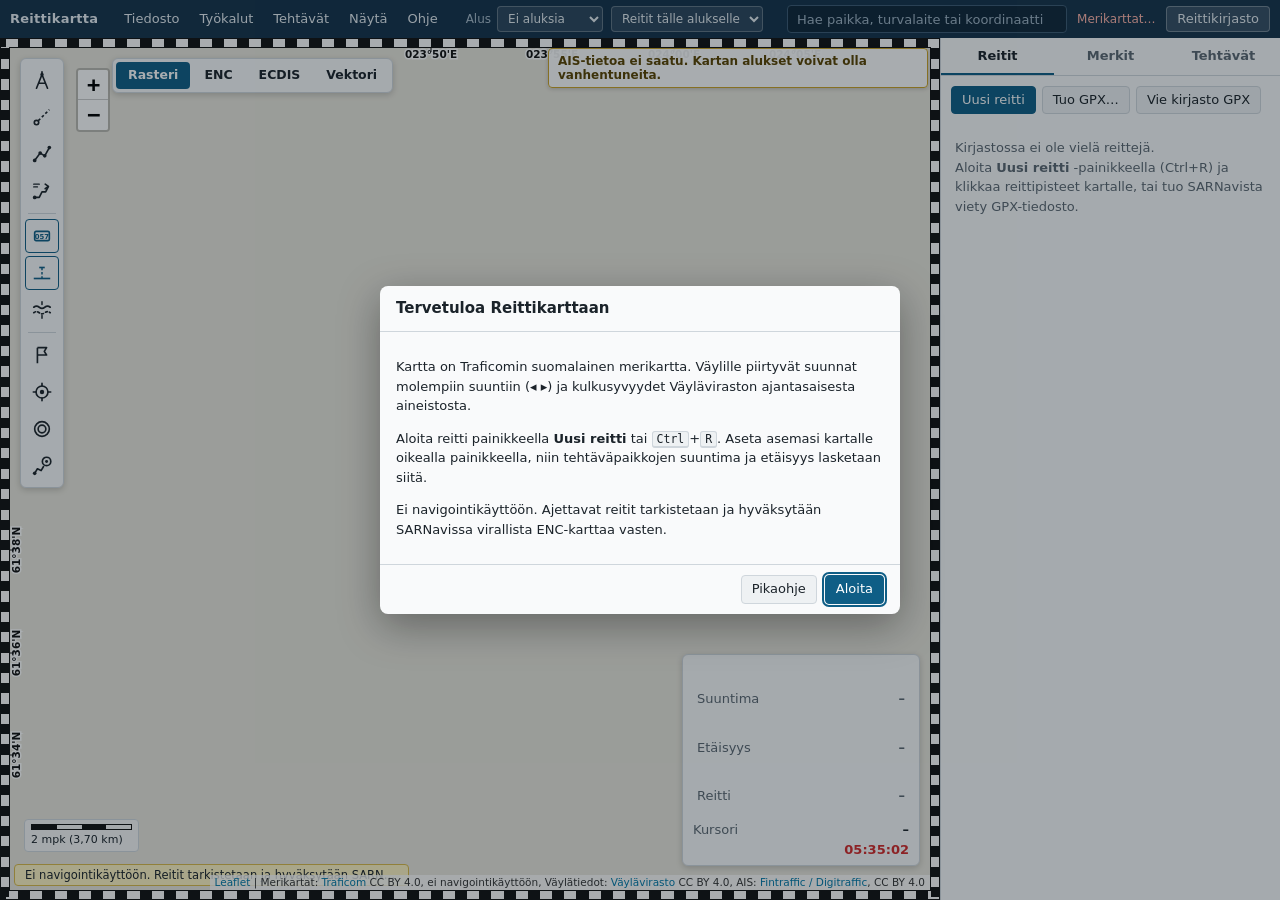
==== commit 3a741ca2: "Reittikartta: reitin valikko pitkällä painalluksella myös viivan vierestä Puhelimella sivuutusetäisy" ====
--- a/index.html
+++ b/index.html
@@ -779,7 +779,7 @@
 #main { flex: 1; display: flex; min-height: 0; }
 #mapwrap { position: relative; flex: 1; min-width: 0; }
 #map { position: absolute; inset: 0; background: var(--map-bg); }
-body.night #map .leaflet-tile-pane, body.night #map .leaflet-chart-pane, body.night #map .leaflet-depth-pane, body.night #map .leaflet-terrainCover-pane, body.night #map .leaflet-terrainRelief-pane, body.night #map .leaflet-terrainVec-pane { filter: invert(.92) hue-rotate(180deg) brightness(.72) contrast(1.05) saturate(.75); }
+body.night #map .leaflet-tile-pane, body.night #map .leaflet-chart-pane, body.night #map .leaflet-depth-pane { filter: invert(.92) hue-rotate(180deg) brightness(.72) contrast(1.05) saturate(.75); }
 .leaflet-container { font-family: var(--font); }
 .chart-border { position: absolute; inset: 0; pointer-events: none; z-index: 640; }
 #map.mode-cross, #map.mode-cross .leaflet-interactive { cursor: crosshair !important; }
@@ -1282,8 +1282,41 @@
 .rt-sub { margin: 2px 0 4px; }
 @media (max-width: 700px) { .rt-start { grid-column: 1; } }
 
-/* Maasto-tasot: napautusikkunan osiot */
-.pop + .pop { margin-top: 8px; padding-top: 5px; border-top: 1px solid #d5dbe0; }
+/* AIS-alukset (ais.js). Alukset ovat omassa panessaan (aisPane), jota yönäytön suodattimet eivät koske,
+   joten merkkien omat värit säilyvät. Vaalea hehku erottaa tumman reunaviivan tummalta yökartalta. */
+.ais-w { position: relative; width: 100%; height: 100%; display: flex; align-items: center; justify-content: center; cursor: pointer; }
+.ais-s { display: block; overflow: visible; filter: drop-shadow(0 0 1px rgba(255,255,255,.9)); }
+body.night .ais-s { filter: drop-shadow(0 0 1px rgba(255,255,255,.6)); }
+.ais-n { position: absolute; top: 50%; transform: translateY(-50%); white-space: nowrap; pointer-events: none;
+  font: 600 11px/1 var(--font); color: #111; text-shadow: 0 0 2px #fff, 0 0 3px #fff, 0 0 4px #fff; }
+.ais-n.t { transform: translate(-50%, -100%); }
+.ais-n.b { transform: translate(-50%, 0); }
+.ais-n.l { transform: translate(-100%, -50%); }
+.ais-n.sar { color: #b53f00; font-weight: 700; }
+body.night .ais-n { color: #eee; text-shadow: 0 0 2px #000, 0 0 3px #000; }
+body.night .ais-n.sar { color: #ff9a5c; }
+/* Rungon (ais-hull) napautuksen ottaa vastaan vain rungon oma muoto ja sen ympärillä oleva läpinäkyvä reunus (ais-hit).
+   Muuten pitkän tai vinon rungon laatikko peittäisi vierekkäiset alukset. */
+.ais-ico.ais-hullico { pointer-events: none !important; }
+.ais-hull-s { position: absolute; }
+.ais-hull-s .ais-hit { pointer-events: all; cursor: pointer; }
+/* reitin, mittauksen tai paikan poiminnan aikana napautus menee aluksen läpi kartalle */
+#map.mode-cross .ais-ico, #map.mode-cross .ais-ico * { pointer-events: none !important; }
+
+/* aluksen kortti */
+.ais-popup .leaflet-popup-content { margin: 10px 12px 12px; font: 13px/1.35 var(--font); }
+.ais-pop .ais-t { display: block; font-size: 14.5px; padding-right: 28px; word-break: break-word; }
+.ais-pop .ais-sub { color: #555; margin-bottom: 4px; }
+.ais-pop .ais-rows { min-height: 90px; max-height: calc(100vh - 330px); max-height: calc(100dvh - 330px); overflow-y: auto; }
+.ais-pop table { width: 100%; margin-top: 2px; }
+.ais-pop th { white-space: nowrap; }
+.ais-pop td { word-break: break-word; }
+.ais-task { display: block; width: 100%; min-height: 44px; margin-top: 8px; padding: 8px 10px; border: 1px solid #0b4f7a; border-radius: 6px;
+  background: #0f5e86; color: #fff; font: 600 13px var(--font); cursor: pointer; }
+.ais-task:hover { background: #0b4f7a; }
+@media (pointer: coarse) {
+  .leaflet-container .ais-popup a.leaflet-popup-close-button { width: 40px; height: 40px; padding: 0; font-size: 26px; line-height: 40px; text-align: center; }
+}
 
 </style>
 </head>
@@ -1412,41 +1445,6 @@
 //# sourceMappingURL=leaflet.js.map
 </script>
 <script>
-/* @preserve
- * pmtiles 4.5.0, BSD-3-Clause, Copyright 2021 Protomaps LLC. Lisenssiteksti: lib/LISENSSIT.txt ja sovelluksen kohta Ohje → Aineistot ja käyttöehdot.
- */
-"use strict";var pmtiles=(()=>{var k=Object.defineProperty;var Je=Object.getOwnPropertyDescriptor;var Ye=Object.getOwnPropertyNames;var Qe=Object.prototype.hasOwnProperty;var De=Math.pow;var l=(r,e)=>k(r,"name",{value:e,configurable:!0});var Xe=(r,e)=>{for(var t in e)k(r,t,{get:e[t],enumerable:!0})},_e=(r,e,t,n)=>{if(e&&typeof e=="object"||typeof e=="function")for(let i of Ye(e))!Qe.call(r,i)&&i!==t&&k(r,i,{get:()=>e[i],enumerable:!(n=Je(e,i))||n.enumerable});return r};var et=r=>_e(k({},"__esModule",{value:!0}),r);var d=(r,e,t)=>new Promise((n,i)=>{var a=f=>{try{s(t.next(f))}catch(h){i(h)}},o=f=>{try{s(t.throw(f))}catch(h){i(h)}},s=f=>f.done?n(f.value):Promise.resolve(f.value).then(a,o);s((t=t.apply(r,e)).next())});var Tt={};Xe(Tt,{Compression:()=>Ie,EtagMismatch:()=>B,FetchSource:()=>V,FileSource:()=>oe,PMTiles:()=>S,Protocol:()=>ne,ResolvedValueCache:()=>se,SharedPromiseCache:()=>G,TileType:()=>ae,bytesToHeader:()=>$e,findTile:()=>Ze,getUint64:()=>b,leafletRasterLayer:()=>wt,readVarint:()=>R,tileIdToZxy:()=>zt,tileTypeExt:()=>Oe,zxyToTileId:()=>He});var w=Uint8Array,U=Uint16Array,tt=Int32Array,Me=new w([0,0,0,0,0,0,0,0,1,1,1,1,2,2,2,2,3,3,3,3,4,4,4,4,5,5,5,5,0,0,0,0]),Ee=new w([0,0,0,0,1,1,2,2,3,3,4,4,5,5,6,6,7,7,8,8,9,9,10,10,11,11,12,12,13,13,0,0]),rt=new w([16,17,18,0,8,7,9,6,10,5,11,4,12,3,13,2,14,1,15]),Ue=l(function(r,e){for(var t=new U(31),n=0;n<31;++n)t[n]=e+=1<<r[n-1];for(var i=new tt(t[30]),n=1;n<30;++n)for(var a=t[n];a<t[n+1];++a)i[a]=a-t[n]<<5|n;return{b:t,r:i}},"freb"),Le=Ue(Me,2),Se=Le.b,nt=Le.r;Se[28]=258,nt[258]=28;var Pe=Ue(Ee,0),it=Pe.b,Mt=Pe.r,te=new U(32768);for(g=0;g<32768;++g)C=(g&43690)>>1|(g&21845)<<1,C=(C&52428)>>2|(C&13107)<<2,C=(C&61680)>>4|(C&3855)<<4,te[g]=((C&65280)>>8|(C&255)<<8)>>1;var C,g,O=l(function(r,e,t){for(var n=r.length,i=0,a=new U(e);i<n;++i)r[i]&&++a[r[i]-1];var o=new U(e);for(i=1;i<e;++i)o[i]=o[i-1]+a[i-1]<<1;var s;if(t){s=new U(1<<e);var f=15-e;for(i=0;i<n;++i)if(r[i])for(var h=i<<4|r[i],c=e-r[i],u=o[r[i]-1]++<<c,v=u|(1<<c)-1;u<=v;++u)s[te[u]>>f]=h}else for(s=new U(n),i=0;i<n;++i)r[i]&&(s[i]=te[o[r[i]-1]++]>>15-r[i]);return s},"hMap"),Z=new w(288);for(g=0;g<144;++g)Z[g]=8;var g;for(g=144;g<256;++g)Z[g]=9;var g;for(g=256;g<280;++g)Z[g]=7;var g;for(g=280;g<288;++g)Z[g]=8;var g,Re=new w(32);for(g=0;g<32;++g)Re[g]=5;var g;var at=O(Z,9,1);var ot=O(Re,5,1),_=l(function(r){for(var e=r[0],t=1;t<r.length;++t)r[t]>e&&(e=r[t]);return e},"max"),A=l(function(r,e,t){var n=e/8|0;return(r[n]|r[n+1]<<8)>>(e&7)&t},"bits"),ee=l(function(r,e){var t=e/8|0;return(r[t]|r[t+1]<<8|r[t+2]<<16)>>(e&7)},"bits16"),st=l(function(r){return(r+7)/8|0},"shft"),ut=l(function(r,e,t){return(e==null||e<0)&&(e=0),(t==null||t>r.length)&&(t=r.length),new w(r.subarray(e,t))},"slc");var ft=["unexpected EOF","invalid block type","invalid length/literal","invalid distance","stream finished","no stream handler",,"no callback","invalid UTF-8 data","extra field too long","date not in range 1980-2099","filename too long","stream finishing","invalid zip data"],y=l(function(r,e,t){var n=new Error(e||ft[r]);if(n.code=r,Error.captureStackTrace&&Error.captureStackTrace(n,y),!t)throw n;return n},"err"),re=l(function(r,e,t,n){var i=r.length,a=n?n.length:0;if(!i||e.f&&!e.l)return t||new w(0);var o=!t,s=o||e.i!=2,f=e.i;o&&(t=new w(i*3));var h=l(function(ze){var Ce=t.length;if(ze>Ce){var Te=new w(Math.max(Ce*2,ze));Te.set(t),t=Te}},"cbuf"),c=e.f||0,u=e.p||0,v=e.b||0,p=e.l,m=e.d,D=e.m,F=e.n,K=i*8;do{if(!p){c=A(r,u,1);var q=A(r,u+1,3);if(u+=3,q)if(q==1)p=at,m=ot,D=9,F=5;else if(q==2){var N=A(r,u,31)+257,pe=A(r,u+10,15)+4,me=N+A(r,u+5,31)+1;u+=14;for(var H=new w(me),J=new w(19),x=0;x<pe;++x)J[rt[x]]=A(r,u+x*3,7);u+=pe*3;for(var de=_(J),Ke=(1<<de)-1,qe=O(J,de,1),x=0;x<me;){var ye=qe[A(r,u,Ke)];u+=ye&15;var z=ye>>4;if(z<16)H[x++]=z;else{var M=0,$=0;for(z==16?($=3+A(r,u,3),u+=2,M=H[x-1]):z==17?($=3+A(r,u,7),u+=3):z==18&&($=11+A(r,u,127),u+=7);$--;)H[x++]=M}}var we=H.subarray(0,N),T=H.subarray(N);D=_(we),F=_(T),p=O(we,D,1),m=O(T,F,1)}else y(1);else{var z=st(u)+4,j=r[z-4]|r[z-3]<<8,W=z+j;if(W>i){f&&y(0);break}s&&h(v+j),t.set(r.subarray(z,W),v),e.b=v+=j,e.p=u=W*8,e.f=c;continue}if(u>K){f&&y(0);break}}s&&h(v+131072);for(var je=(1<<D)-1,We=(1<<F)-1,Y=u;;Y=u){var M=p[ee(r,u)&je],E=M>>4;if(u+=M&15,u>K){f&&y(0);break}if(M||y(2),E<256)t[v++]=E;else if(E==256){Y=u,p=null;break}else{var xe=E-254;if(E>264){var x=E-257,I=Me[x];xe=A(r,u,(1<<I)-1)+Se[x],u+=I}var Q=m[ee(r,u)&We],X=Q>>4;Q||y(3),u+=Q&15;var T=it[X];if(X>3){var I=Ee[X];T+=ee(r,u)&(1<<I)-1,u+=I}if(u>K){f&&y(0);break}s&&h(v+131072);var be=v+xe;if(v<T){var Ae=a-T,Ne=Math.min(T,be);for(Ae+v<0&&y(3);v<Ne;++v)t[v]=n[Ae+v]}for(;v<be;++v)t[v]=t[v-T]}}e.l=p,e.p=Y,e.b=v,e.f=c,p&&(c=1,e.m=D,e.d=m,e.n=F)}while(!c);return v!=t.length&&o?ut(t,0,v):t.subarray(0,v)},"inflt");var lt=new w(0);var ht=l(function(r){(r[0]!=31||r[1]!=139||r[2]!=8)&&y(6,"invalid gzip data");var e=r[3],t=10;e&4&&(t+=(r[10]|r[11]<<8)+2);for(var n=(e>>3&1)+(e>>4&1);n>0;n-=!r[t++]);return t+(e&2)},"gzs"),ct=l(function(r){var e=r.length;return(r[e-4]|r[e-3]<<8|r[e-2]<<16|r[e-1]<<24)>>>0},"gzl");var vt=l(function(r,e){return((r[0]&15)!=8||r[0]>>4>7||(r[0]<<8|r[1])%31)&&y(6,"invalid zlib data"),(r[1]>>5&1)==+!e&&y(6,"invalid zlib data: "+(r[1]&32?"need":"unexpected")+" dictionary"),(r[1]>>3&4)+2},"zls");function gt(r,e){return re(r,{i:2},e&&e.out,e&&e.dictionary)}l(gt,"inflateSync");function pt(r,e){var t=ht(r);return t+8>r.length&&y(6,"invalid gzip data"),re(r.subarray(t,-8),{i:2},e&&e.out||new w(ct(r)),e&&e.dictionary)}l(pt,"gunzipSync");function mt(r,e){return re(r.subarray(vt(r,e&&e.dictionary),-4),{i:2},e&&e.out,e&&e.dictionary)}l(mt,"unzlibSync");function Be(r,e){return r[0]==31&&r[1]==139&&r[2]==8?pt(r,e):(r[0]&15)!=8||r[0]>>4>7||(r[0]<<8|r[1])%31?gt(r,e):mt(r,e)}l(Be,"decompressSync");var dt=typeof TextDecoder!="undefined"&&new TextDecoder,yt=0;try{dt.decode(lt,{stream:!0}),yt=1}catch(r){}var wt=l((r,e)=>{let t=!1,n="",i=L.GridLayer.extend({createTile:l((a,o)=>{let s=document.createElement("img"),f=new AbortController,h=f.signal;return s.cancel=()=>{f.abort()},t||(r.getHeader().then(c=>{c.tileType===1||c.tileType===6?console.error("Error: archive contains vector tiles, but leafletRasterLayer is for displaying raster tiles. See https://github.com/protomaps/PMTiles/tree/main/js for details."):c.tileType===2?n="image/png":c.tileType===3?n="image/jpeg":c.tileType===4?n="image/webp":c.tileType===5&&(n="image/avif")}),t=!0),r.getZxy(a.z,a.x,a.y,h).then(c=>{if(c){let u=new Blob([c.data],{type:n}),v=window.URL.createObjectURL(u);s.src=v}else s.style.display="none";s.cancel=void 0,o(void 0,s)}).catch(c=>{if(c.name!=="AbortError")throw c}),s},"createTile"),_removeTile:l(function(a){let o=this._tiles[a];o&&(o.el.cancel&&o.el.cancel(),o.el.src&&window.URL.revokeObjectURL(o.el.src),o.el.width=0,o.el.height=0,o.el.deleted=!0,L.DomUtil.remove(o.el),delete this._tiles[a],this.fire("tileunload",{tile:o.el,coords:this._keyToTileCoords(a)}))},"_removeTile")});return new i(e)},"leafletRasterLayer"),xt=l(r=>(e,t)=>{if(t instanceof AbortController)return r(e,t);let n=new AbortController;return r(e,n).then(i=>t(void 0,i.data,i.cacheControl||"",i.expires||""),i=>t(i)).catch(i=>t(i)),{cancel:l(()=>n.abort(),"cancel")}},"v3compat"),ie=class ie{constructor(e){this.tilev4=l((e,t)=>d(this,null,function*(){if(e.type==="json"){let v=e.url.substr(10),p=this.tiles.get(v);if(p||(p=new S(v),this.tiles.set(v,p)),this.metadata){let D=yield p.getTileJson(e.url);return t.signal.throwIfAborted(),{data:D}}let m=yield p.getHeader();return t.signal.throwIfAborted(),(m.minLon>=m.maxLon||m.minLat>=m.maxLat)&&console.error(`Bounds of PMTiles archive ${m.minLon},${m.minLat},${m.maxLon},${m.maxLat} are not valid.`),{data:{tiles:[`${e.url}/{z}/{x}/{y}`],minzoom:m.minZoom,maxzoom:m.maxZoom,bounds:[m.minLon,m.minLat,m.maxLon,m.maxLat]}}}let n=new RegExp(/pmtiles:\/\/(.+)\/(\d+)\/(\d+)\/(\d+)/),i=e.url.match(n);if(!i)throw new Error("Invalid PMTiles protocol URL");let a=i[1],o=this.tiles.get(a);o||(o=new S(a),this.tiles.set(a,o));let s=i[2],f=i[3],h=i[4],c=yield o==null?void 0:o.getZxy(+s,+f,+h,t.signal);if(t.signal.throwIfAborted(),c)return{data:new Uint8Array(c.data),cacheControl:c.cacheControl,expires:c.expires};let u=yield o.getHeader();if(u.tileType===1||u.tileType===6){if(this.errorOnMissingTile)throw new Error("Tile not found.");return{data:new Uint8Array}}return{data:null}}),"tilev4");this.tile=xt(this.tilev4);this.tiles=new Map,this.metadata=(e==null?void 0:e.metadata)||!1,this.errorOnMissingTile=(e==null?void 0:e.errorOnMissingTile)||!1}add(e){this.tiles.set(e.source.getKey(),e)}get(e){return this.tiles.get(e)}};l(ie,"Protocol");var ne=ie;function P(r,e){return(e>>>0)*4294967296+(r>>>0)}l(P,"toNum");function bt(r,e){let t=e.buf,n=t[e.pos++],i=(n&112)>>4;if(n<128||(n=t[e.pos++],i|=(n&127)<<3,n<128)||(n=t[e.pos++],i|=(n&127)<<10,n<128)||(n=t[e.pos++],i|=(n&127)<<17,n<128)||(n=t[e.pos++],i|=(n&127)<<24,n<128)||(n=t[e.pos++],i|=(n&1)<<31,n<128))return P(r,i);throw new Error("Expected varint not more than 10 bytes")}l(bt,"readVarintRemainder");function R(r){let e=r.buf,t=e[r.pos++],n=t&127;return t<128||(t=e[r.pos++],n|=(t&127)<<7,t<128)||(t=e[r.pos++],n|=(t&127)<<14,t<128)||(t=e[r.pos++],n|=(t&127)<<21,t<128)?n:(t=e[r.pos],n|=(t&15)<<28,bt(n,r))}l(R,"readVarint");function Fe(r,e,t,n,i){return i===0?n!==0?[r-1-t,r-1-e]:[t,e]:[e,t]}l(Fe,"rotate");function He(r,e,t){if(r>26)throw new Error("Tile zoom level exceeds max safe number limit (26)");if(e>=1<<r||t>=1<<r)throw new Error("tile x/y outside zoom level bounds");let n=((1<<r)*(1<<r)-1)/3,i=r-1,[a,o]=[e,t];for(let s=1<<i;s>0;s>>=1){let f=a&s,h=o&s;n+=(3*f^h)*(1<<i),[a,o]=Fe(s,a,o,f,h),i--}return n}l(He,"zxyToTileId");function At(r){let e=3*r+1;return e<4294967296?31-Math.clz32(e):63-Math.clz32(e/4294967296)}l(At,"tileIdToZ");function zt(r){let e=At(r)>>1;if(e>26)throw new Error("Tile zoom level exceeds max safe number limit (26)");let t=((1<<e)*(1<<e)-1)/3,n=r-t,i=0,a=0,o=1<<e;for(let s=1;s<o;s<<=1){let f=s&n/2,h=s&(n^f);[i,a]=Fe(s,i,a,f,h),n=n/2,i+=f,a+=h}return[e,i,a]}l(zt,"tileIdToZxy");var Ie=(a=>(a[a.Unknown=0]="Unknown",a[a.None=1]="None",a[a.Gzip=2]="Gzip",a[a.Brotli=3]="Brotli",a[a.Zstd=4]="Zstd",a))(Ie||{});function ue(r,e){return d(this,null,function*(){if(e===1||e===0)return r;if(e===2){if(typeof globalThis.DecompressionStream=="undefined")return Be(new Uint8Array(r));let t=new Response(r).body;if(!t)throw new Error("Failed to read response stream");let n=t.pipeThrough(new globalThis.DecompressionStream("gzip"));return new Response(n).arrayBuffer()}throw new Error("Compression method not supported")})}l(ue,"defaultDecompress");var ae=(s=>(s[s.Unknown=0]="Unknown",s[s.Mvt=1]="Mvt",s[s.Png=2]="Png",s[s.Jpeg=3]="Jpeg",s[s.Webp=4]="Webp",s[s.Avif=5]="Avif",s[s.Mlt=6]="Mlt",s))(ae||{});function Oe(r){return r===1?".mvt":r===2?".png":r===3?".jpg":r===4?".webp":r===5?".avif":r===6?".mlt":""}l(Oe,"tileTypeExt");var Ct=127;function Ze(r,e){let t=0,n=r.length-1;for(;t<=n;){let i=n+t>>1,a=e-r[i].tileId;if(a>0)t=i+1;else if(a<0)n=i-1;else return r[i]}return n>=0&&(r[n].runLength===0||e-r[n].tileId<r[n].runLength)?r[n]:null}l(Ze,"findTile");var fe=class fe{constructor(e){this.file=e}getKey(){return this.file.name}getBytes(e,t){return d(this,null,function*(){return{data:yield this.file.slice(e,e+t).arrayBuffer()}})}};l(fe,"FileSource");var oe=fe,le=class le{constructor(e,t=new Headers,n=void 0){var s,f;this.url=e,this.customHeaders=t,this.credentials=n,this.mustReload=!1;let i="";"navigator"in globalThis&&(i=(f=(s=globalThis.navigator)==null?void 0:s.userAgent)!=null?f:"");let a=i.indexOf("Windows")>-1,o=/Chrome|Chromium|Edg|OPR|Brave/.test(i);this.chromeWindowsNoCache=!1,a&&o&&(this.chromeWindowsNoCache=!0)}getKey(){return this.url}setHeaders(e){this.customHeaders=e}getBytes(e,t,n,i){return d(this,null,function*(){let a,o;n?o=n:(a=new AbortController,o=a.signal);let s=new Headers(this.customHeaders);s.set("range",`bytes=${e}-${e+t-1}`);let f;this.mustReload?f="reload":this.chromeWindowsNoCache&&(f="no-store");let h=yield fetch(this.url,{signal:o,cache:f,headers:s,credentials:this.credentials});if(e===0&&h.status===416){let p=h.headers.get("Content-Range");if(!p||!p.startsWith("bytes */"))throw new Error("Missing content-length on 416 response");let m=+p.substr(8);s.set("range",`bytes=0-${m-1}`),h=yield fetch(this.url,{signal:o,cache:"reload",headers:s,credentials:this.credentials})}let c=h.headers.get("Etag");if(c!=null&&c.startsWith("W/")&&(c=null),h.status===416||i&&c&&c!==i)throw this.mustReload=!0,new B(`Server returned non-matching ETag ${i} after one retry. Check browser extensions and servers for issues that may affect correct ETag headers.`);if(h.status>=300)throw new Error(`Bad response code: ${h.status}`);let u=h.headers.get("Content-Length");if(h.status===200&&(!u||+u>t))throw a&&a.abort(),new Error("Server returned no content-length header or content-length exceeding request. Check that your storage backend supports HTTP Byte Serving.");return{data:yield h.arrayBuffer(),etag:c||void 0,cacheControl:h.headers.get("Cache-Control")||void 0,expires:h.headers.get("Expires")||void 0}})}};l(le,"FetchSource");var V=le;function b(r,e){let t=r.getUint32(e+4,!0),n=r.getUint32(e+0,!0);return t*De(2,32)+n}l(b,"getUint64");function $e(r,e){let t=new DataView(r),n=t.getUint8(7);if(n>3)throw new Error(`Archive is spec version ${n} but this library supports up to spec version 3`);return{specVersion:n,rootDirectoryOffset:b(t,8),rootDirectoryLength:b(t,16),jsonMetadataOffset:b(t,24),jsonMetadataLength:b(t,32),leafDirectoryOffset:b(t,40),leafDirectoryLength:b(t,48),tileDataOffset:b(t,56),tileDataLength:b(t,64),numAddressedTiles:b(t,72),numTileEntries:b(t,80),numTileContents:b(t,88),clustered:t.getUint8(96)===1,internalCompression:t.getUint8(97),tileCompression:t.getUint8(98),tileType:t.getUint8(99),minZoom:t.getUint8(100),maxZoom:t.getUint8(101),minLon:t.getInt32(102,!0)/1e7,minLat:t.getInt32(106,!0)/1e7,maxLon:t.getInt32(110,!0)/1e7,maxLat:t.getInt32(114,!0)/1e7,centerZoom:t.getUint8(118),centerLon:t.getInt32(119,!0)/1e7,centerLat:t.getInt32(123,!0)/1e7,etag:e}}l($e,"bytesToHeader");function ke(r){let e={buf:new Uint8Array(r),pos:0},t=R(e),n=[],i=0;for(let a=0;a<t;a++){let o=R(e);n.push({tileId:i+o,offset:0,length:0,runLength:1}),i+=o}for(let a=0;a<t;a++)n[a].runLength=R(e);for(let a=0;a<t;a++)n[a].length=R(e);for(let a=0;a<t;a++){let o=R(e);o===0&&a>0?n[a].offset=n[a-1].offset+n[a-1].length:n[a].offset=o-1}return n}l(ke,"deserializeIndex");var he=class he extends Error{};l(he,"EtagMismatch");var B=he;function Ve(r,e){return d(this,null,function*(){let t=yield r.getBytes(0,16384);if(new DataView(t.data).getUint16(0,!0)!==19792)throw new Error("Wrong magic number for PMTiles archive");let i=t.data.slice(0,Ct),a=$e(i,t.etag),o=t.data.slice(a.rootDirectoryOffset,a.rootDirectoryOffset+a.rootDirectoryLength),s=`${r.getKey()}|${a.etag||""}|${a.rootDirectoryOffset}|${a.rootDirectoryLength}`,f=ke(yield e(o,a.internalCompression));return[a,[s,f.length,f]]})}l(Ve,"getHeaderAndRoot");function Ge(r,e,t,n,i,a){return d(this,null,function*(){let o=yield r.getBytes(t,n,a,i.etag),s=yield e(o.data,i.internalCompression),f=ke(s);if(f.length===0)throw new Error("Empty directory is invalid");return f})}l(Ge,"getDirectory");var ce=class ce{constructor(e=100,t=!0,n=ue){this.cache=new Map,this.maxCacheEntries=e,this.counter=1,this.decompress=n}getHeader(e){return d(this,null,function*(){let t=e.getKey(),n=this.cache.get(t);if(n)return n.lastUsed=this.counter++,n.data;let i=yield Ve(e,this.decompress);return i[1]&&this.cache.set(i[1][0],{lastUsed:this.counter++,data:i[1][2]}),this.cache.set(t,{lastUsed:this.counter++,data:i[0]}),this.prune(),i[0]})}getDirectory(e,t,n,i,a){return d(this,null,function*(){let o=`${e.getKey()}|${i.etag||""}|${t}|${n}`,s=this.cache.get(o);if(s)return s.lastUsed=this.counter++,s.data;let f=yield Ge(e,this.decompress,t,n,i,a);return this.cache.set(o,{lastUsed:this.counter++,data:f}),this.prune(),f})}prune(){if(this.cache.size>this.maxCacheEntries){let e=1/0,t;this.cache.forEach((n,i)=>{n.lastUsed<e&&(e=n.lastUsed,t=i)}),t&&this.cache.delete(t)}}invalidate(e){return d(this,null,function*(){this.cache.delete(e.getKey())})}};l(ce,"ResolvedValueCache");var se=ce,ve=class ve{constructor(e=100,t=!0,n=ue){this.cache=new Map,this.invalidations=new Map,this.pendingFetches=new Map,this.maxCacheEntries=e,this.counter=1,this.decompress=n}getHeader(e){return d(this,null,function*(){let t=e.getKey(),n=this.cache.get(t);if(n)return n.lastUsed=this.counter++,yield n.data;let i=new Promise((a,o)=>{Ve(e,this.decompress).then(s=>{s[1]&&this.cache.set(s[1][0],{lastUsed:this.counter++,data:Promise.resolve(s[1][2])}),a(s[0]),this.prune()}).catch(s=>{o(s)})});return this.cache.set(t,{lastUsed:this.counter++,data:i}),i})}trackSignal(e,t,n){t.refs++,n.addEventListener("abort",()=>{--t.refs<=0&&this.pendingFetches.get(e)===t&&(t.controller.abort(),this.cache.delete(e),this.pendingFetches.delete(e))},{once:!0})}getDirectory(e,t,n,i,a){return d(this,null,function*(){let o=`${e.getKey()}|${i.etag||""}|${t}|${n}`,s=this.cache.get(o);if(s){s.lastUsed=this.counter++;let u=this.pendingFetches.get(o);return u&&this.trackSignal(o,u,a!=null?a:new AbortController().signal),yield s.data}let f=new AbortController,h={controller:f,refs:0};this.trackSignal(o,h,a!=null?a:new AbortController().signal),this.pendingFetches.set(o,h);let c=new Promise((u,v)=>{Ge(e,this.decompress,t,n,i,f.signal).then(p=>{this.pendingFetches.delete(o),u(p),this.prune()}).catch(p=>{v(p)})});return this.cache.set(o,{lastUsed:this.counter++,data:c}),c})}prune(){if(this.cache.size>=this.maxCacheEntries){let e=1/0,t;this.cache.forEach((n,i)=>{n.lastUsed<e&&(e=n.lastUsed,t=i)}),t&&this.cache.delete(t)}}invalidate(e){return d(this,null,function*(){let t=e.getKey();if(this.invalidations.get(t))return yield this.invalidations.get(t);this.cache.delete(e.getKey());let n=new Promise((i,a)=>{this.getHeader(e).then(o=>{i(),this.invalidations.delete(t)}).catch(o=>{a(o)})});this.invalidations.set(t,n)})}};l(ve,"SharedPromiseCache");var G=ve,ge=class ge{constructor(e,t,n){typeof e=="string"?this.source=new V(e):this.source=e,n?this.decompress=n:this.decompress=ue,t?this.cache=t:this.cache=new G}getHeader(){return d(this,null,function*(){return yield this.cache.getHeader(this.source)})}getZxyAttempt(e,t,n,i){return d(this,null,function*(){let a=He(e,t,n),o=yield this.cache.getHeader(this.source);if(i==null||i.throwIfAborted(),e<o.minZoom||e>o.maxZoom)return;let s=o.rootDirectoryOffset,f=o.rootDirectoryLength;for(let h=0;h<=3;h++){let c=yield this.cache.getDirectory(this.source,s,f,o,i);i==null||i.throwIfAborted();let u=Ze(c,a);if(u){if(u.runLength>0){let v=yield this.source.getBytes(o.tileDataOffset+u.offset,u.length,i,o.etag);return{data:yield this.decompress(v.data,o.tileCompression),cacheControl:v.cacheControl,expires:v.expires}}s=o.leafDirectoryOffset+u.offset,f=u.length}else return}throw new Error("Maximum directory depth exceeded")})}getZxy(e,t,n,i){return d(this,null,function*(){try{return yield this.getZxyAttempt(e,t,n,i)}catch(a){if(a instanceof B)return this.cache.invalidate(this.source),yield this.getZxyAttempt(e,t,n,i);throw a}})}getMetadataAttempt(){return d(this,null,function*(){let e=yield this.cache.getHeader(this.source),t=yield this.source.getBytes(e.jsonMetadataOffset,e.jsonMetadataLength,void 0,e.etag),n=yield this.decompress(t.data,e.internalCompression),i=new TextDecoder("utf-8");return JSON.parse(i.decode(n))})}getMetadata(){return d(this,null,function*(){try{return yield this.getMetadataAttempt()}catch(e){if(e instanceof B)return this.cache.invalidate(this.source),yield this.getMetadataAttempt();throw e}})}getTileJson(e){return d(this,null,function*(){let t=yield this.getHeader(),n=yield this.getMetadata(),i=Oe(t.tileType);return{tilejson:"3.0.0",scheme:"xyz",tiles:[`${e}/{z}/{x}/{y}${i}`],vector_layers:n.vector_layers,attribution:n.attribution,description:n.description,name:n.name,version:n.version,bounds:[t.minLon,t.minLat,t.maxLon,t.maxLat],center:[t.centerLon,t.centerLat,t.centerZoom],minzoom:t.minZoom,maxzoom:t.maxZoom}})}};l(ge,"PMTiles");var S=ge;return et(Tt);})();
-
-</script>
-<script>
-/* @preserve
- * protomaps-leaflet 5.1.0, BSD-3-Clause, Copyright 2021-2024 Protomaps LLC. Lisenssiteksti: lib/LISENSSIT.txt ja sovelluksen kohta Ohje → Aineistot ja käyttöehdot.
- */
-"use strict";var protomapsL=(()=>{var We=Object.defineProperty;var Ln=Object.getOwnPropertyDescriptor;var Pn=Object.getOwnPropertyNames;var Sn=Object.prototype.hasOwnProperty;var D=Math.pow;var l=(i,e)=>We(i,"name",{value:e,configurable:!0});var Tn=(i,e)=>{for(var t in e)We(i,t,{get:e[t],enumerable:!0})},Fn=(i,e,t,n)=>{if(e&&typeof e=="object"||typeof e=="function")for(let r of Pn(e))!Sn.call(i,r)&&r!==t&&We(i,r,{get:()=>e[r],enumerable:!(n=Ln(e,r))||n.enumerable});return i};var Mn=i=>Fn(We({},"__esModule",{value:!0}),i);var A=(i,e,t)=>new Promise((n,r)=>{var a=c=>{try{s(t.next(c))}catch(u){r(u)}},o=c=>{try{s(t.throw(c))}catch(u){r(u)}},s=c=>c.done?n(c.value):Promise.resolve(c.value).then(a,o);s((t=t.apply(i,e)).next())});var Sa={};Tn(Sa,{CenteredSymbolizer:()=>at,CenteredTextSymbolizer:()=>Q,CircleSymbolizer:()=>De,FlexSymbolizer:()=>Ut,Font:()=>La,GeomType:()=>rt,GroupSymbolizer:()=>Ae,IconSymbolizer:()=>Vt,Index:()=>dt,Justify:()=>cn,Labeler:()=>ye,Labelers:()=>xe,LineLabelPlacement:()=>hn,LineLabelSymbolizer:()=>ee,LineSymbolizer:()=>O,OffsetSymbolizer:()=>ot,OffsetTextSymbolizer:()=>Re,Padding:()=>Nt,PmtilesSource:()=>pe,PolygonSymbolizer:()=>M,Sheet:()=>yi,ShieldSymbolizer:()=>$t,Static:()=>pi,TextPlacements:()=>un,TextSymbolizer:()=>Be,TileCache:()=>Ce,View:()=>ut,ZxySource:()=>Me,arr:()=>la,covering:()=>gn,createPattern:()=>sa,exp:()=>V,getZoom:()=>mi,isCcw:()=>an,isInRing:()=>It,labelRules:()=>Oe,leafletLayer:()=>za,linear:()=>st,paint:()=>Ne,paintRules:()=>je,pointInPolygon:()=>on,pointMinDistToLines:()=>ln,pointMinDistToPoints:()=>sn,sourcesToViews:()=>Ue,step:()=>ha,toIndex:()=>G,transformGeom:()=>$e,wrap:()=>Ve});function x(i,e){this.x=i,this.y=e}l(x,"Point");x.prototype={clone(){return new x(this.x,this.y)},add(i){return this.clone()._add(i)},sub(i){return this.clone()._sub(i)},multByPoint(i){return this.clone()._multByPoint(i)},divByPoint(i){return this.clone()._divByPoint(i)},mult(i){return this.clone()._mult(i)},div(i){return this.clone()._div(i)},rotate(i){return this.clone()._rotate(i)},rotateAround(i,e){return this.clone()._rotateAround(i,e)},matMult(i){return this.clone()._matMult(i)},unit(){return this.clone()._unit()},perp(){return this.clone()._perp()},round(){return this.clone()._round()},mag(){return Math.sqrt(this.x*this.x+this.y*this.y)},equals(i){return this.x===i.x&&this.y===i.y},dist(i){return Math.sqrt(this.distSqr(i))},distSqr(i){let e=i.x-this.x,t=i.y-this.y;return e*e+t*t},angle(){return Math.atan2(this.y,this.x)},angleTo(i){return Math.atan2(this.y-i.y,this.x-i.x)},angleWith(i){return this.angleWithSep(i.x,i.y)},angleWithSep(i,e){return Math.atan2(this.x*e-this.y*i,this.x*i+this.y*e)},_matMult(i){let e=i[0]*this.x+i[1]*this.y,t=i[2]*this.x+i[3]*this.y;return this.x=e,this.y=t,this},_add(i){return this.x+=i.x,this.y+=i.y,this},_sub(i){return this.x-=i.x,this.y-=i.y,this},_mult(i){return this.x*=i,this.y*=i,this},_div(i){return this.x/=i,this.y/=i,this},_multByPoint(i){return this.x*=i.x,this.y*=i.y,this},_divByPoint(i){return this.x/=i.x,this.y/=i.y,this},_unit(){return this._div(this.mag()),this},_perp(){let i=this.y;return this.y=this.x,this.x=-i,this},_rotate(i){let e=Math.cos(i),t=Math.sin(i),n=e*this.x-t*this.y,r=t*this.x+e*this.y;return this.x=n,this.y=r,this},_rotateAround(i,e){let t=Math.cos(i),n=Math.sin(i),r=e.x+t*(this.x-e.x)-n*(this.y-e.y),a=e.y+n*(this.x-e.x)+t*(this.y-e.y);return this.x=r,this.y=a,this},_round(){return this.x=Math.round(this.x),this.y=Math.round(this.y),this},constructor:x};x.convert=function(i){if(i instanceof x)return i;if(Array.isArray(i))return new x(+i[0],+i[1]);if(i.x!==void 0&&i.y!==void 0)return new x(+i.x,+i.y);throw new Error("Expected [x, y] or {x, y} point format")};var Cn=Object.defineProperty,J=l((i,e)=>Cn(i,"name",{value:e,configurable:!0}),"r");function I(i,e){let t="script";return i==="name"?t="script":i==="name2"?t="script2":i==="name3"&&(t="script3"),[["coalesce",["get",`pgf:${i}`],["get",i]],{"text-font":["case",["==",["get",t],"Devanagari"],["literal",["Noto Sans Devanagari Regular v1"]],["literal",[e||"Noto Sans Regular"]]]}]}l(I,"l");J(I,"get_name_block");function W(i,e,t){let n="name";return t==="name"?n="":t==="name2"?n="2":t==="name3"&&(n="3"),e==="Latin"?["has",`script${n}`]:i==="ja"?["all",["!=",["get",`script${n}`],"Han"],["!=",["get",`script${n}`],"Hiragana"],["!=",["get",`script${n}`],"Katakana"],["!=",["get",`script${n}`],"Mixed-Japanese"]]:["!=",["get",`script${n}`],e]}l(W,"c");J(W,"is_not_in_target_script");function N(i){return i==="Devanagari"?{"text-font":["literal",["Noto Sans Devanagari Regular v1"]]}:{}}l(N,"o");J(N,"get_font_formatting");function gt(i){let e=Dn.find(t=>t.lang===i);return e===void 0?"Latin":e.script}l(gt,"d");J(gt,"get_default_script");function Si(i,e){let t=e||gt(i),n;return t==="Devanagari"?n="pgf:":n="",["format",["coalesce",["get",`${n}name:${i}`],["get","name:en"]],N(t)]}l(Si,"_");J(Si,"get_country_name");function Z(i,e,t){let n=e||gt(i),r;return n==="Devanagari"?r="pgf:":r="",["case",["all",["any",["has","name"],["has","pgf:name"]],["!",["any",["has","name2"],["has","pgf:name2"]]],["!",["any",["has","name3"],["has","pgf:name3"]]]],["case",W(i,n,"name"),["case",["any",["is-supported-script",["get","name"]],["has","pgf:name"]],["format",["coalesce",["get",`${r}name:${i}`],["get","name:en"]],N(n),`
-`,{},["case",["all",["!",["has",`${r}name:${i}`]],["has","name:en"],["!",["has","script"]]],"",["coalesce",["get","pgf:name"],["get","name"]]],{"text-font":["case",["==",["get","script"],"Devanagari"],["literal",["Noto Sans Devanagari Regular v1"]],["literal",[t||"Noto Sans Regular"]]]}],["get","name:en"]],["format",["coalesce",["get",`${r}name:${i}`],["get","pgf:name"],["get","name"]],N(n)]],["all",["any",["has","name"],["has","pgf:name"]],["any",["has","name2"],["has","pgf:name2"]],["!",["any",["has","name3"],["has","pgf:name3"]]]],["case",["all",W(i,n,"name"),W(i,n,"name2")],["format",["get",`${r}name:${i}`],N(n),`
-`,{},...I("name"),`
-`,{},...I("name2")],["case",W(i,n,"name2"),["format",["coalesce",["get",`${r}name:${i}`],["get","pgf:name"],["get","name"]],N(n),`
-`,{},...I("name2")],["format",["coalesce",["get",`${r}name:${i}`],["get","pgf:name2"],["get","name2"]],N(n),`
-`,{},...I("name")]]],["case",["all",W(i,n,"name"),W(i,n,"name2"),W(i,n,"name3")],["format",["get",`${r}name:${i}`],N(n),`
-`,{},...I("name"),`
-`,{},...I("name2"),`
-`,{},...I("name3")],["case",["!",W(i,n,"name")],["format",["coalesce",["get",`${r}name:${i}`],["get","pgf:name"],["get","name"]],N(n),`
-`,{},...I("name2"),`
-`,{},...I("name3")],["!",W(i,n,"name2")],["format",["coalesce",["get",`${r}name:${i}`],["get","pgf:name2"],["get","name2"]],N(n),`
-`,{},...I("name"),`
-`,{},...I("name3")],["format",["coalesce",["get",`${r}name:${i}`],["get","pgf:name3"],["get","name3"]],N(n),`
-`,{},...I("name"),`
-`,{},...I("name2")]]]]}l(Z,"s");J(Z,"get_multiline_name");var Dn=[{lang:"ar",full_name:"Arabic",script:"Arabic"},{lang:"cs",full_name:"Czech",script:"Latin"},{lang:"bg",full_name:"Bulgarian",script:"Cyrillic"},{lang:"da",full_name:"Danish",script:"Latin"},{lang:"de",full_name:"German",script:"Latin"},{lang:"el",full_name:"Greek",script:"Greek"},{lang:"en",full_name:"English",script:"Latin"},{lang:"es",full_name:"Spanish",script:"Latin"},{lang:"et",full_name:"Estonian",script:"Latin"},{lang:"fa",full_name:"Persian",script:"Arabic"},{lang:"fi",full_name:"Finnish",script:"Latin"},{lang:"fr",full_name:"French",script:"Latin"},{lang:"ga",full_name:"Irish",script:"Latin"},{lang:"he",full_name:"Hebrew",script:"Hebrew"},{lang:"hi",full_name:"Hindi",script:"Devanagari"},{lang:"hr",full_name:"Croatian",script:"Latin"},{lang:"hu",full_name:"Hungarian",script:"Latin"},{lang:"id",full_name:"Indonesian",script:"Latin"},{lang:"it",full_name:"Italian",script:"Latin"},{lang:"ja",full_name:"Japanese",script:""},{lang:"ko",full_name:"Korean",script:"Hangul"},{lang:"lt",full_name:"Lithuanian",script:"Latin"},{lang:"lv",full_name:"Latvian",script:"Latin"},{lang:"ne",full_name:"Nepali",script:"Devanagari"},{lang:"nl",full_name:"Dutch",script:"Latin"},{lang:"no",full_name:"Norwegian",script:"Latin"},{lang:"mr",full_name:"Marathi",script:"Devanagari"},{lang:"mt",full_name:"Maltese",script:"Latin"},{lang:"pl",full_name:"Polish",script:"Latin"},{lang:"pt",full_name:"Portuguese",script:"Latin"},{lang:"ro",full_name:"Romanian",script:"Latin"},{lang:"ru",full_name:"Russian",script:"Cyrillic"},{lang:"sk",full_name:"Slovak",script:"Latin"},{lang:"sl",full_name:"Slovenian",script:"Latin"},{lang:"sv",full_name:"Swedish",script:"Latin"},{lang:"tr",full_name:"Turkish",script:"Latin"},{lang:"uk",full_name:"Ukrainian",script:"Cyrillic"},{lang:"ur",full_name:"Urdu",script:"Arabic"},{lang:"vi",full_name:"Vietnamese",script:"Latin"},{lang:"zh-Hans",full_name:"Chinese (Simplified)",script:"Han"},{lang:"zh-Hant",full_name:"Chinese (Traditional)",script:"Han"}];function Ti(i,e){return[{id:"background",type:"background",paint:{"background-color":e.background}},{id:"earth",type:"fill",filter:["==","$type","Polygon"],source:i,"source-layer":"earth",paint:{"fill-color":e.earth}},...e.landcover?[{id:"landcover",type:"fill",source:i,"source-layer":"landcover",paint:{"fill-color":["match",["get","kind"],"grassland",e.landcover.grassland,"barren",e.landcover.barren,"urban_area",e.landcover.urban_area,"farmland",e.landcover.farmland,"glacier",e.landcover.glacier,"scrub",e.landcover.scrub,e.landcover.forest],"fill-opacity":["interpolate",["linear"],["zoom"],5,1,7,0]}}]:[],{id:"landuse_park",type:"fill",source:i,"source-layer":"landuse",filter:["in","kind","national_park","park","cemetery","protected_area","nature_reserve","forest","golf_course","wood","nature_reserve","forest","scrub","grassland","grass","military","naval_base","airfield"],paint:{"fill-opacity":["interpolate",["linear"],["zoom"],6,0,11,1],"fill-color":["case",["in",["get","kind"],["literal",["national_park","park","cemetery","protected_area","nature_reserve","forest","golf_course"]]],e.park_b,["in",["get","kind"],["literal",["wood","nature_reserve","forest"]]],e.wood_b,["in",["get","kind"],["literal",["scrub","grassland","grass"]]],e.scrub_b,["in",["get","kind"],["literal",["glacier"]]],e.glacier,["in",["get","kind"],["literal",["sand"]]],e.sand,["in",["get","kind"],["literal",["military","naval_base","airfield"]]],e.zoo,e.earth]}},{id:"landuse_urban_green",type:"fill",source:i,"source-layer":"landuse",filter:["in","kind","allotments","village_green","playground"],paint:{"fill-color":e.park_b,"fill-opacity":.7}},{id:"landuse_hospital",type:"fill",source:i,"source-layer":"landuse",filter:["==","kind","hospital"],paint:{"fill-color":e.hospital}},{id:"landuse_industrial",type:"fill",source:i,"source-layer":"landuse",filter:["==","kind","industrial"],paint:{"fill-color":e.industrial}},{id:"landuse_school",type:"fill",source:i,"source-layer":"landuse",filter:["in","kind","school","university","college"],paint:{"fill-color":e.school}},{id:"landuse_beach",type:"fill",source:i,"source-layer":"landuse",filter:["in","kind","beach"],paint:{"fill-color":e.beach}},{id:"landuse_zoo",type:"fill",source:i,"source-layer":"landuse",filter:["in","kind","zoo"],paint:{"fill-color":e.zoo}},{id:"landuse_aerodrome",type:"fill",source:i,"source-layer":"landuse",filter:["in","kind","aerodrome"],paint:{"fill-color":e.aerodrome}},{id:"roads_runway",type:"line",source:i,"source-layer":"roads",filter:["==","kind_detail","runway"],paint:{"line-color":e.runway,"line-width":["interpolate",["exponential",1.6],["zoom"],10,0,12,4,18,30]}},{id:"roads_taxiway",type:"line",source:i,"source-layer":"roads",minzoom:13,filter:["==","kind_detail","taxiway"],paint:{"line-color":e.runway,"line-width":["interpolate",["exponential",1.6],["zoom"],13,0,13.5,1,15,6]}},{id:"landuse_runway",type:"fill",source:i,"source-layer":"landuse",filter:["any",["in","kind","runway","taxiway"]],paint:{"fill-color":e.runway}},{id:"water",type:"fill",filter:["==","$type","Polygon"],source:i,"source-layer":"water",paint:{"fill-color":e.water}},{id:"water_stream",type:"line",source:i,"source-layer":"water",minzoom:14,filter:["in","kind","stream"],paint:{"line-color":e.water,"line-width":.5}},{id:"water_river",type:"line",source:i,"source-layer":"water",minzoom:9,filter:["in","kind","river"],paint:{"line-color":e.water,"line-width":["interpolate",["exponential",1.6],["zoom"],9,0,9.5,1,18,12]}},{id:"landuse_pedestrian",type:"fill",source:i,"source-layer":"landuse",filter:["==","kind","pedestrian"],paint:{"fill-color":e.pedestrian}},{id:"landuse_pier",type:"fill",source:i,"source-layer":"landuse",filter:["==","kind","pier"],paint:{"fill-color":e.pier}},{id:"roads_tunnels_other_casing",type:"line",source:i,"source-layer":"roads",filter:["all",["has","is_tunnel"],["in","kind","other","path"]],paint:{"line-color":e.tunnel_other_casing,"line-gap-width":["interpolate",["exponential",1.6],["zoom"],14,0,20,7]}},{id:"roads_tunnels_minor_casing",type:"line",source:i,"source-layer":"roads",filter:["all",["has","is_tunnel"],["==","kind","minor_road"]],paint:{"line-color":e.tunnel_minor_casing,"line-dasharray":[3,2],"line-gap-width":["interpolate",["exponential",1.6],["zoom"],11,0,12.5,.5,15,2,18,11],"line-width":["interpolate",["exponential",1.6],["zoom"],12,0,12.5,1]}},{id:"roads_tunnels_link_casing",type:"line",source:i,"source-layer":"roads",filter:["all",["has","is_tunnel"],["has","is_link"]],paint:{"line-color":e.tunnel_link_casing,"line-dasharray":[3,2],"line-gap-width":["interpolate",["exponential",1.6],["zoom"],13,0,13.5,1,18,11],"line-width":["interpolate",["exponential",1.6],["zoom"],12,0,12.5,1]}},{id:"roads_tunnels_major_casing",type:"line",source:i,"source-layer":"roads",filter:["all",["!has","is_tunnel"],["!has","is_bridge"],["==","kind","major_road"]],paint:{"line-color":e.tunnel_major_casing,"line-dasharray":[3,2],"line-gap-width":["interpolate",["exponential",1.6],["zoom"],7,0,7.5,.5,18,13],"line-width":["interpolate",["exponential",1.6],["zoom"],9,0,9.5,1]}},{id:"roads_tunnels_highway_casing",type:"line",source:i,"source-layer":"roads",filter:["all",["!has","is_tunnel"],["!has","is_bridge"],["==","kind","highway"],["!has","is_link"]],paint:{"line-color":e.tunnel_highway_casing,"line-dasharray":[6,.5],"line-gap-width":["interpolate",["exponential",1.6],["zoom"],3,0,3.5,.5,18,15],"line-width":["interpolate",["exponential",1.6],["zoom"],7,0,7.5,1,20,15]}},{id:"roads_tunnels_other",type:"line",source:i,"source-layer":"roads",filter:["all",["has","is_tunnel"],["in","kind","other","path"]],paint:{"line-color":e.tunnel_other,"line-dasharray":[4.5,.5],"line-width":["interpolate",["exponential",1.6],["zoom"],14,0,20,7]}},{id:"roads_tunnels_minor",type:"line",source:i,"source-layer":"roads",filter:["all",["has","is_tunnel"],["==","kind","minor_road"]],paint:{"line-color":e.tunnel_minor,"line-width":["interpolate",["exponential",1.6],["zoom"],11,0,12.5,.5,15,2,18,11]}},{id:"roads_tunnels_link",type:"line",source:i,"source-layer":"roads",filter:["all",["has","is_tunnel"],["has","is_link"]],paint:{"line-color":e.tunnel_minor,"line-width":["interpolate",["exponential",1.6],["zoom"],13,0,13.5,1,18,11]}},{id:"roads_tunnels_major",type:"line",source:i,"source-layer":"roads",filter:["all",["has","is_tunnel"],["==","kind","major_road"]],paint:{"line-color":e.tunnel_major,"line-width":["interpolate",["exponential",1.6],["zoom"],6,0,12,1.6,15,3,18,13]}},{id:"roads_tunnels_highway",type:"line",source:i,"source-layer":"roads",filter:["all",["has","is_tunnel"],["==",["get","kind"],"highway"],["!",["has","is_link"]]],paint:{"line-color":e.tunnel_highway,"line-width":["interpolate",["exponential",1.6],["zoom"],3,0,6,1.1,12,1.6,15,5,18,15]}},{id:"buildings",type:"fill",source:i,"source-layer":"buildings",filter:["in","kind","building","building_part"],paint:{"fill-color":e.buildings,"fill-opacity":.5}},{id:"roads_pier",type:"line",source:i,"source-layer":"roads",filter:["==","kind_detail","pier"],paint:{"line-color":e.pier,"line-width":["interpolate",["exponential",1.6],["zoom"],12,0,12.5,.5,20,16]}},{id:"roads_minor_service_casing",type:"line",source:i,"source-layer":"roads",minzoom:13,filter:["all",["!has","is_tunnel"],["!has","is_bridge"],["==","kind","minor_road"],["==","kind_detail","service"]],paint:{"line-color":e.minor_service_casing,"line-gap-width":["interpolate",["exponential",1.6],["zoom"],13,0,18,8],"line-width":["interpolate",["exponential",1.6],["zoom"],13,0,13.5,.8]}},{id:"roads_minor_casing",type:"line",source:i,"source-layer":"roads",filter:["all",["!has","is_tunnel"],["!has","is_bridge"],["==","kind","minor_road"],["!=","kind_detail","service"]],paint:{"line-color":e.minor_casing,"line-gap-width":["interpolate",["exponential",1.6],["zoom"],11,0,12.5,.5,15,2,18,11],"line-width":["interpolate",["exponential",1.6],["zoom"],12,0,12.5,1]}},{id:"roads_link_casing",type:"line",source:i,"source-layer":"roads",minzoom:13,filter:["has","is_link"],paint:{"line-color":e.minor_casing,"line-gap-width":["interpolate",["exponential",1.6],["zoom"],13,0,13.5,1,18,11],"line-width":["interpolate",["exponential",1.6],["zoom"],13,0,13.5,1.5]}},{id:"roads_major_casing_late",type:"line",source:i,"source-layer":"roads",minzoom:12,filter:["all",["!has","is_tunnel"],["!has","is_bridge"],["==","kind","major_road"]],paint:{"line-color":e.major_casing_late,"line-gap-width":["interpolate",["exponential",1.6],["zoom"],6,0,12,1.6,15,3,18,13],"line-width":["interpolate",["exponential",1.6],["zoom"],9,0,9.5,1]}},{id:"roads_highway_casing_late",type:"line",source:i,"source-layer":"roads",minzoom:12,filter:["all",["!has","is_tunnel"],["!has","is_bridge"],["==","kind","highway"],["!has","is_link"]],paint:{"line-color":e.highway_casing_late,"line-gap-width":["interpolate",["exponential",1.6],["zoom"],3,0,3.5,.5,18,15],"line-width":["interpolate",["exponential",1.6],["zoom"],7,0,7.5,1,20,15]}},{id:"roads_other",type:"line",source:i,"source-layer":"roads",filter:["all",["!has","is_tunnel"],["!has","is_bridge"],["in","kind","other","path"],["!=","kind_detail","pier"]],paint:{"line-color":e.other,"line-dasharray":[3,1],"line-width":["interpolate",["exponential",1.6],["zoom"],14,0,20,7]}},{id:"roads_link",type:"line",source:i,"source-layer":"roads",filter:["has","is_link"],paint:{"line-color":e.link,"line-width":["interpolate",["exponential",1.6],["zoom"],13,0,13.5,1,18,11]}},{id:"roads_minor_service",type:"line",source:i,"source-layer":"roads",filter:["all",["!has","is_tunnel"],["!has","is_bridge"],["==","kind","minor_road"],["==","kind_detail","service"]],paint:{"line-color":e.minor_service,"line-width":["interpolate",["exponential",1.6],["zoom"],13,0,18,8]}},{id:"roads_minor",type:"line",source:i,"source-layer":"roads",filter:["all",["!has","is_tunnel"],["!has","is_bridge"],["==","kind","minor_road"],["!=","kind_detail","service"]],paint:{"line-color":["interpolate",["exponential",1.6],["zoom"],11,e.minor_a,16,e.minor_b],"line-width":["interpolate",["exponential",1.6],["zoom"],11,0,12.5,.5,15,2,18,11]}},{id:"roads_major_casing_early",type:"line",source:i,"source-layer":"roads",maxzoom:12,filter:["all",["!has","is_tunnel"],["!has","is_bridge"],["==","kind","major_road"]],paint:{"line-color":e.major_casing_early,"line-gap-width":["interpolate",["exponential",1.6],["zoom"],7,0,7.5,.5,18,13],"line-width":["interpolate",["exponential",1.6],["zoom"],9,0,9.5,1]}},{id:"roads_major",type:"line",source:i,"source-layer":"roads",filter:["all",["!has","is_tunnel"],["!has","is_bridge"],["==","kind","major_road"]],paint:{"line-color":e.major,"line-width":["interpolate",["exponential",1.6],["zoom"],6,0,12,1.6,15,3,18,13]}},{id:"roads_highway_casing_early",type:"line",source:i,"source-layer":"roads",maxzoom:12,filter:["all",["!has","is_tunnel"],["!has","is_bridge"],["==","kind","highway"],["!has","is_link"]],paint:{"line-color":e.highway_casing_early,"line-gap-width":["interpolate",["exponential",1.6],["zoom"],3,0,3.5,.5,18,15],"line-width":["interpolate",["exponential",1.6],["zoom"],7,0,7.5,1]}},{id:"roads_highway",type:"line",source:i,"source-layer":"roads",filter:["all",["!has","is_tunnel"],["!has","is_bridge"],["==","kind","highway"],["!has","is_link"]],paint:{"line-color":e.highway,"line-width":["interpolate",["exponential",1.6],["zoom"],3,0,6,1.1,12,1.6,15,5,18,15]}},{id:"roads_rail",type:"line",source:i,"source-layer":"roads",filter:["==","kind","rail"],paint:{"line-dasharray":[.3,.75],"line-opacity":.5,"line-color":e.railway,"line-width":["interpolate",["exponential",1.6],["zoom"],3,0,6,.15,18,9]}},{id:"boundaries_country",type:"line",source:i,"source-layer":"boundaries",filter:["<=","kind_detail",2],paint:{"line-color":e.boundaries,"line-width":.7,"line-dasharray":["step",["zoom"],["literal",[2]],4,["literal",[2,1]]]}},{id:"boundaries",type:"line",source:i,"source-layer":"boundaries",filter:[">","kind_detail",2],paint:{"line-color":e.boundaries,"line-width":.4,"line-dasharray":["step",["zoom"],["literal",[2]],4,["literal",[2,1]]]}},{id:"roads_bridges_other_casing",type:"line",source:i,"source-layer":"roads",minzoom:12,filter:["all",["has","is_bridge"],["in","kind","other","path"]],paint:{"line-color":e.bridges_other_casing,"line-gap-width":["interpolate",["exponential",1.6],["zoom"],14,0,20,7]}},{id:"roads_bridges_link_casing",type:"line",source:i,"source-layer":"roads",minzoom:12,filter:["all",["has","is_bridge"],["has","is_link"]],paint:{"line-color":e.bridges_minor_casing,"line-gap-width":["interpolate",["exponential",1.6],["zoom"],13,0,13.5,1,18,11],"line-width":["interpolate",["exponential",1.6],["zoom"],12,0,12.5,1.5]}},{id:"roads_bridges_minor_casing",type:"line",source:i,"source-layer":"roads",minzoom:12,filter:["all",["has","is_bridge"],["==","kind","minor_road"]],paint:{"line-color":e.bridges_minor_casing,"line-gap-width":["interpolate",["exponential",1.6],["zoom"],11,0,12.5,.5,15,2,18,11],"line-width":["interpolate",["exponential",1.6],["zoom"],13,0,13.5,.8]}},{id:"roads_bridges_major_casing",type:"line",source:i,"source-layer":"roads",minzoom:12,filter:["all",["has","is_bridge"],["==","kind","major_road"]],paint:{"line-color":e.bridges_major_casing,"line-gap-width":["interpolate",["exponential",1.6],["zoom"],7,0,7.5,.5,18,10],"line-width":["interpolate",["exponential",1.6],["zoom"],9,0,9.5,1.5]}},{id:"roads_bridges_other",type:"line",source:i,"source-layer":"roads",minzoom:12,filter:["all",["has","is_bridge"],["in","kind","other","path"]],paint:{"line-color":e.bridges_other,"line-dasharray":[2,1],"line-width":["interpolate",["exponential",1.6],["zoom"],14,0,20,7]}},{id:"roads_bridges_minor",type:"line",source:i,"source-layer":"roads",minzoom:12,filter:["all",["has","is_bridge"],["==","kind","minor_road"]],paint:{"line-color":e.bridges_minor,"line-width":["interpolate",["exponential",1.6],["zoom"],11,0,12.5,.5,15,2,18,11]}},{id:"roads_bridges_link",type:"line",source:i,"source-layer":"roads",minzoom:12,filter:["all",["has","is_bridge"],["has","is_link"]],paint:{"line-color":e.bridges_minor,"line-width":["interpolate",["exponential",1.6],["zoom"],13,0,13.5,1,18,11]}},{id:"roads_bridges_major",type:"line",source:i,"source-layer":"roads",minzoom:12,filter:["all",["has","is_bridge"],["==","kind","major_road"]],paint:{"line-color":e.bridges_major,"line-width":["interpolate",["exponential",1.6],["zoom"],6,0,12,1.6,15,3,18,13]}},{id:"roads_bridges_highway_casing",type:"line",source:i,"source-layer":"roads",minzoom:12,filter:["all",["has","is_bridge"],["==","kind","highway"],["!has","is_link"]],paint:{"line-color":e.bridges_highway_casing,"line-gap-width":["interpolate",["exponential",1.6],["zoom"],3,0,3.5,.5,18,15],"line-width":["interpolate",["exponential",1.6],["zoom"],7,0,7.5,1,20,15]}},{id:"roads_bridges_highway",type:"line",source:i,"source-layer":"roads",filter:["all",["has","is_bridge"],["==","kind","highway"],["!has","is_link"]],paint:{"line-color":e.bridges_highway,"line-width":["interpolate",["exponential",1.6],["zoom"],3,0,6,1.1,12,1.6,15,5,18,15]}}]}l(Ti,"f");J(Ti,"nolabels_layers");function Fi(i,e,t,n){return[{id:"address_label",type:"symbol",source:i,"source-layer":"buildings",minzoom:18,filter:["==","kind","address"],layout:{"symbol-placement":"point","text-font":[e.italic||"Noto Sans Italic"],"text-field":["get","addr_housenumber"],"text-size":12},paint:{"text-color":e.address_label,"text-halo-color":e.address_label_halo,"text-halo-width":1}},{id:"water_waterway_label",type:"symbol",source:i,"source-layer":"water",minzoom:13,filter:["in","kind","river","stream"],layout:{"symbol-placement":"line","text-font":[e.italic||"Noto Sans Italic"],"text-field":Z(t,n,e.regular),"text-size":12,"text-letter-spacing":.2},paint:{"text-color":e.ocean_label,"text-halo-color":e.water,"text-halo-width":1}},{id:"roads_labels_minor",type:"symbol",source:i,"source-layer":"roads",minzoom:15,filter:["in","kind","minor_road","other","path"],layout:{"symbol-sort-key":["get","min_zoom"],"symbol-placement":"line","text-font":[e.regular||"Noto Sans Regular"],"text-field":Z(t,n,e.regular),"text-size":12},paint:{"text-color":e.roads_label_minor,"text-halo-color":e.roads_label_minor_halo,"text-halo-width":1}},{id:"water_label_ocean",type:"symbol",source:i,"source-layer":"water",filter:["in","kind","sea","ocean","bay","strait","fjord"],layout:{"text-font":[e.italic||"Noto Sans Italic"],"text-field":Z(t,n,e.regular),"text-size":["interpolate",["linear"],["zoom"],3,10,10,12],"text-letter-spacing":.1,"text-max-width":9,"text-transform":"uppercase"},paint:{"text-color":e.ocean_label,"text-halo-width":1,"text-halo-color":e.water}},{id:"water_label_lakes",type:"symbol",source:i,"source-layer":"water",filter:["in","kind","lake","water"],layout:{"text-font":[e.italic||"Noto Sans Italic"],"text-field":Z(t,n,e.regular),"text-size":["interpolate",["linear"],["zoom"],3,10,6,12,10,12],"text-letter-spacing":.1,"text-max-width":9},paint:{"text-color":e.ocean_label,"text-halo-color":e.water,"text-halo-width":1}},{id:"roads_labels_major",type:"symbol",source:i,"source-layer":"roads",minzoom:11,filter:["in","kind","highway","major_road"],layout:{"symbol-sort-key":["get","min_zoom"],"symbol-placement":"line","text-font":[e.regular||"Noto Sans Regular"],"text-field":Z(t,n,e.regular),"text-size":12},paint:{"text-color":e.roads_label_major,"text-halo-color":e.roads_label_major_halo,"text-halo-width":1}},...e.pois?[{id:"pois",type:"symbol",source:i,"source-layer":"pois",filter:["all",["in",["get","kind"],["literal",["beach","forest","marina","park","peak","zoo","garden","bench","aerodrome","station","bus_stop","ferry_terminal","stadium","university","library","school","animal","toilets","drinking_water"]]],[">=",["zoom"],["+",["get","min_zoom"],0]]],layout:{"icon-image":["match",["get","kind"],"station","train_station",["get","kind"]],"text-font":[e.regular||"Noto Sans Regular"],"text-justify":"auto","text-field":Z(t,n,e.regular),"text-size":["interpolate",["linear"],["zoom"],17,10,19,16],"text-max-width":8,"text-offset":[1.1,0],"text-variable-anchor":["left","right"]},paint:{"text-color":["case",["in",["get","kind"],["literal",["beach","forest","marina","park","peak","zoo","garden","bench"]]],e.pois.green,["in",["get","kind"],["literal",["aerodrome","station","bus_stop","ferry_terminal"]]],e.pois.lapis,["in",["get","kind"],["literal",["stadium","university","library","school","animal","toilets","drinking_water"]]],e.pois.slategray,e.earth],"text-halo-color":e.earth,"text-halo-width":1}}]:[],{id:"places_subplace",type:"symbol",source:i,"source-layer":"places",filter:["==","kind","neighbourhood"],layout:{"symbol-sort-key":["get","min_zoom"],"text-field":Z(t,n,e.regular),"text-font":[e.regular||"Noto Sans Regular"],"text-max-width":7,"text-letter-spacing":.1,"text-padding":["interpolate",["linear"],["zoom"],5,2,8,4,12,18,15,20],"text-size":["interpolate",["exponential",1.2],["zoom"],11,8,14,14,18,24],"text-transform":"uppercase"},paint:{"text-color":e.subplace_label,"text-halo-color":e.subplace_label_halo,"text-halo-width":1}},{id:"places_locality",type:"symbol",source:i,"source-layer":"places",filter:["==","kind","locality"],layout:{"icon-image":["step",["zoom"],"townspot",8,""],"icon-size":.7,"text-field":Z(t,n,e.regular),"text-font":["case",["<=",["get","min_zoom"],5],["literal",[e.bold||"Noto Sans Medium"]],["literal",[e.regular||"Noto Sans Regular"]]],"text-padding":["interpolate",["linear"],["zoom"],5,3,8,7,12,11],"text-size":["interpolate",["linear"],["zoom"],2,["case",["<",["get","population_rank"],13],8,[">=",["get","population_rank"],13],13,0],4,["case",["<",["get","population_rank"],13],10,[">=",["get","population_rank"],13],15,0],6,["case",["<",["get","population_rank"],12],11,[">=",["get","population_rank"],12],17,0],8,["case",["<",["get","population_rank"],11],11,[">=",["get","population_rank"],11],18,0],10,["case",["<",["get","population_rank"],9],12,[">=",["get","population_rank"],9],20,0],15,["case",["<",["get","population_rank"],8],12,[">=",["get","population_rank"],8],22,0]],"icon-padding":["interpolate",["linear"],["zoom"],0,0,8,4,10,8,12,6,22,2],"text-justify":"auto","text-anchor":["step",["zoom"],"left",8,"center"],"text-radial-offset":.4},paint:{"text-color":e.city_label,"text-halo-color":e.city_label_halo,"text-halo-width":1}},{id:"places_region",type:"symbol",source:i,"source-layer":"places",filter:["==","kind","region"],layout:{"symbol-sort-key":["get","min_zoom"],"text-field":["step",["zoom"],["get","name:short"],6,Z(t,n,e.regular)],"text-font":[e.regular||"Noto Sans Regular"],"text-size":["interpolate",["linear"],["zoom"],3,11,7,16],"text-radial-offset":.2,"text-anchor":"center","text-transform":"uppercase"},paint:{"text-color":e.state_label,"text-halo-color":e.state_label_halo,"text-halo-width":1}},{id:"places_country",type:"symbol",source:i,"source-layer":"places",filter:["==","kind","country"],layout:{"symbol-sort-key":["get","min_zoom"],"text-field":Si(t,n),"text-font":[e.bold||"Noto Sans Medium"],"text-size":["interpolate",["linear"],["zoom"],2,["case",["<",["get","population_rank"],10],8,[">=",["get","population_rank"],10],12,0],6,["case",["<",["get","population_rank"],8],10,[">=",["get","population_rank"],8],18,0],8,["case",["<",["get","population_rank"],7],11,[">=",["get","population_rank"],7],20,0]],"icon-padding":["interpolate",["linear"],["zoom"],0,2,14,2,16,20,17,2,22,2],"text-transform":"uppercase"},paint:{"text-color":e.country_label,"text-halo-color":e.earth,"text-halo-width":1}}]}l(Fi,"p");J(Fi,"labels_layers");var An={background:"#cccccc",earth:"#e2dfda",park_a:"#cfddd5",park_b:"#9cd3b4",hospital:"#e4dad9",industrial:"#d1dde1",school:"#e4ded7",wood_a:"#d0ded0",wood_b:"#a0d9a0",pedestrian:"#e3e0d4",scrub_a:"#cedcd7",scrub_b:"#99d2bb",glacier:"#e7e7e7",sand:"#e2e0d7",beach:"#e8e4d0",aerodrome:"#dadbdf",runway:"#e9e9ed",water:"#80deea",zoo:"#c6dcdc",military:"#dcdcdc",tunnel_other_casing:"#e0e0e0",tunnel_minor_casing:"#e0e0e0",tunnel_link_casing:"#e0e0e0",tunnel_major_casing:"#e0e0e0",tunnel_highway_casing:"#e0e0e0",tunnel_other:"#d5d5d5",tunnel_minor:"#d5d5d5",tunnel_link:"#d5d5d5",tunnel_major:"#d5d5d5",tunnel_highway:"#d5d5d5",pier:"#e0e0e0",buildings:"#cccccc",minor_service_casing:"#e0e0e0",minor_casing:"#e0e0e0",link_casing:"#e0e0e0",major_casing_late:"#e0e0e0",highway_casing_late:"#e0e0e0",other:"#ebebeb",minor_service:"#ebebeb",minor_a:"#ebebeb",minor_b:"#ffffff",link:"#ffffff",major_casing_early:"#e0e0e0",major:"#ffffff",highway_casing_early:"#e0e0e0",highway:"#ffffff",railway:"#a7b1b3",boundaries:"#adadad",bridges_other_casing:"#e0e0e0",bridges_minor_casing:"#e0e0e0",bridges_link_casing:"#e0e0e0",bridges_major_casing:"#e0e0e0",bridges_highway_casing:"#e0e0e0",bridges_other:"#ebebeb",bridges_minor:"#ffffff",bridges_link:"#ffffff",bridges_major:"#f5f5f5",bridges_highway:"#ffffff",roads_label_minor:"#91888b",roads_label_minor_halo:"#ffffff",roads_label_major:"#938a8d",roads_label_major_halo:"#ffffff",ocean_label:"#728dd4",subplace_label:"#8f8f8f",subplace_label_halo:"#e0e0e0",city_label:"#5c5c5c",city_label_halo:"#e0e0e0",state_label:"#b3b3b3",state_label_halo:"#e0e0e0",country_label:"#a3a3a3",address_label:"#91888b",address_label_halo:"#ffffff",pois:{blue:"#1A8CBD",green:"#20834D",lapis:"#315BCF",pink:"#EF56BA",red:"#F2567A",slategray:"#6A5B8F",tangerine:"#CB6704",turquoise:"#00C3D4"},landcover:{grassland:"rgba(210, 239, 207, 1)",barren:"rgba(255, 243, 215, 1)",urban_area:"rgba(230, 230, 230, 1)",farmland:"rgba(216, 239, 210, 1)",glacier:"rgba(255, 255, 255, 1)",scrub:"rgba(234, 239, 210, 1)",forest:"rgba(196, 231, 210, 1)"}},Bn={background:"#34373d",earth:"#1f1f1f",park_a:"#1c2421",park_b:"#192a24",hospital:"#252424",industrial:"#222222",school:"#262323",wood_a:"#202121",wood_b:"#202121",pedestrian:"#1e1e1e",scrub_a:"#222323",scrub_b:"#222323",glacier:"#1c1c1c",sand:"#212123",beach:"#28282a",aerodrome:"#1e1e1e",runway:"#333333",water:"#31353f",zoo:"#222323",military:"#242323",tunnel_other_casing:"#141414",tunnel_minor_casing:"#141414",tunnel_link_casing:"#141414",tunnel_major_casing:"#141414",tunnel_highway_casing:"#141414",tunnel_other:"#292929",tunnel_minor:"#292929",tunnel_link:"#292929",tunnel_major:"#292929",tunnel_highway:"#292929",pier:"#333333",buildings:"#111111",minor_service_casing:"#1f1f1f",minor_casing:"#1f1f1f",link_casing:"#1f1f1f",major_casing_late:"#1f1f1f",highway_casing_late:"#1f1f1f",other:"#333333",minor_service:"#333333",minor_a:"#3d3d3d",minor_b:"#333333",link:"#3d3d3d",major_casing_early:"#1f1f1f",major:"#3d3d3d",highway_casing_early:"#1f1f1f",highway:"#474747",railway:"#000000",boundaries:"#5b6374",bridges_other_casing:"#2b2b2b",bridges_minor_casing:"#1f1f1f",bridges_link_casing:"#1f1f1f",bridges_major_casing:"#1f1f1f",bridges_highway_casing:"#1f1f1f",bridges_other:"#333333",bridges_minor:"#333333",bridges_link:"#3d3d3d",bridges_major:"#3d3d3d",bridges_highway:"#474747",roads_label_minor:"#525252",roads_label_minor_halo:"#1f1f1f",roads_label_major:"#666666",roads_label_major_halo:"#1f1f1f",ocean_label:"#717784",subplace_label:"#525252",subplace_label_halo:"#1f1f1f",city_label:"#7a7a7a",city_label_halo:"#212121",state_label:"#3d3d3d",state_label_halo:"#1f1f1f",country_label:"#5c5c5c",address_label:"#525252",address_label_halo:"#1f1f1f",pois:{blue:"#4299BB",green:"#30C573",lapis:"#2B5CEA",pink:"#EF56BA",red:"#F2567A",slategray:"#93939F",tangerine:"#F19B6E",turquoise:"#00C3D4"},landcover:{grassland:"rgba(30, 41, 31, 1)",barren:"rgba(38, 38, 36, 1)",urban_area:"rgba(28, 28, 28, 1)",farmland:"rgba(31, 36, 32, 1)",glacier:"rgba(43, 43, 43, 1)",scrub:"rgba(34, 36, 30, 1)",forest:"rgba(28, 41, 37, 1)"}},Rn={background:"#ffffff",earth:"#ffffff",park_a:"#fcfcfc",park_b:"#fcfcfc",hospital:"#f8f8f8",industrial:"#fcfcfc",school:"#f8f8f8",wood_a:"#fafafa",wood_b:"#fafafa",pedestrian:"#fdfdfd",scrub_a:"#fafafa",scrub_b:"#fafafa",glacier:"#fcfcfc",sand:"#fafafa",beach:"#f6f6f6",aerodrome:"#fdfdfd",runway:"#efefef",water:"#dcdcdc",zoo:"#f7f7f7",military:"#fcfcfc",tunnel_other_casing:"#d6d6d6",tunnel_minor_casing:"#fcfcfc",tunnel_link_casing:"#fcfcfc",tunnel_major_casing:"#fcfcfc",tunnel_highway_casing:"#fcfcfc",tunnel_other:"#d6d6d6",tunnel_minor:"#d6d6d6",tunnel_link:"#d6d6d6",tunnel_major:"#d6d6d6",tunnel_highway:"#d6d6d6",pier:"#efefef",buildings:"#efefef",minor_service_casing:"#ffffff",minor_casing:"#ffffff",link_casing:"#ffffff",major_casing_late:"#ffffff",highway_casing_late:"#ffffff",other:"#f5f5f5",minor_service:"#f5f5f5",minor_a:"#ebebeb",minor_b:"#f5f5f5",link:"#ebebeb",major_casing_early:"#ffffff",major:"#ebebeb",highway_casing_early:"#ffffff",highway:"#ebebeb",railway:"#d6d6d6",boundaries:"#adadad",bridges_other_casing:"#ffffff",bridges_minor_casing:"#ffffff",bridges_link_casing:"#ffffff",bridges_major_casing:"#ffffff",bridges_highway_casing:"#ffffff",bridges_other:"#f5f5f5",bridges_minor:"#f5f5f5",bridges_link:"#ebebeb",bridges_major:"#ebebeb",bridges_highway:"#ebebeb",roads_label_minor:"#adadad",roads_label_minor_halo:"#ffffff",roads_label_major:"#999999",roads_label_major_halo:"#ffffff",ocean_label:"#adadad",subplace_label:"#8f8f8f",subplace_label_halo:"#ffffff",city_label:"#5c5c5c",city_label_halo:"#ffffff",state_label:"#b3b3b3",state_label_halo:"#ffffff",country_label:"#b8b8b8",address_label:"#adadad",address_label_halo:"#ffffff"},jn={background:"#a3a3a3",earth:"#cccccc",park_a:"#c2c2c2",park_b:"#c2c2c2",hospital:"#d0d0d0",industrial:"#c6c6c6",school:"#d0d0d0",wood_a:"#c2c2c2",wood_b:"#c2c2c2",pedestrian:"#c4c4c4",scrub_a:"#c2c2c2",scrub_b:"#c2c2c2",glacier:"#d2d2d2",sand:"#d2d2d2",beach:"#d2d2d2",aerodrome:"#c9c9c9",runway:"#f5f5f5",water:"#a3a3a3",zoo:"#c7c7c7",military:"#bfbfbf",tunnel_other_casing:"#b8b8b8",tunnel_minor_casing:"#b8b8b8",tunnel_link_casing:"#b8b8b8",tunnel_major_casing:"#b8b8b8",tunnel_highway_casing:"#b8b8b8",tunnel_other:"#d6d6d6",tunnel_minor:"#d6d6d6",tunnel_link:"#d6d6d6",tunnel_major:"#d6d6d6",tunnel_highway:"#d6d6d6",pier:"#b8b8b8",buildings:"#e0e0e0",minor_service_casing:"#cccccc",minor_casing:"#cccccc",link_casing:"#cccccc",major_casing_late:"#cccccc",highway_casing_late:"#cccccc",other:"#e0e0e0",minor_service:"#e0e0e0",minor_a:"#ebebeb",minor_b:"#e0e0e0",link:"#ebebeb",major_casing_early:"#cccccc",major:"#ebebeb",highway_casing_early:"#cccccc",highway:"#ebebeb",railway:"#f5f5f5",boundaries:"#5c5c5c",bridges_other_casing:"#cccccc",bridges_minor_casing:"#cccccc",bridges_link_casing:"#cccccc",bridges_major_casing:"#cccccc",bridges_highway_casing:"#cccccc",bridges_other:"#e0e0e0",bridges_minor:"#e0e0e0",bridges_link:"#ebebeb",bridges_major:"#ebebeb",bridges_highway:"#ebebeb",roads_label_minor:"#999999",roads_label_minor_halo:"#e0e0e0",roads_label_major:"#8f8f8f",roads_label_major_halo:"#ebebeb",ocean_label:"#7a7a7a",subplace_label:"#7a7a7a",subplace_label_halo:"#cccccc",city_label:"#474747",city_label_halo:"#cccccc",state_label:"#999999",state_label_halo:"#cccccc",country_label:"#858585",address_label:"#999999",address_label_halo:"#e0e0e0"},On={background:"#2b2b2b",earth:"#141414",park_a:"#181818",park_b:"#181818",hospital:"#1d1d1d",industrial:"#101010",school:"#111111",wood_a:"#1a1a1a",wood_b:"#1a1a1a",pedestrian:"#191919",scrub_a:"#1c1c1c",scrub_b:"#1c1c1c",glacier:"#191919",sand:"#161616",beach:"#1f1f1f",aerodrome:"#191919",runway:"#323232",water:"#333333",zoo:"#191919",military:"#121212",tunnel_other_casing:"#101010",tunnel_minor_casing:"#101010",tunnel_link_casing:"#101010",tunnel_major_casing:"#101010",tunnel_highway_casing:"#101010",tunnel_other:"#292929",tunnel_minor:"#292929",tunnel_link:"#292929",tunnel_major:"#292929",tunnel_highway:"#292929",pier:"#0a0a0a",buildings:"#0a0a0a",minor_service_casing:"#141414",minor_casing:"#141414",link_casing:"#141414",major_casing_late:"#141414",highway_casing_late:"#141414",other:"#1f1f1f",minor_service:"#1f1f1f",minor_a:"#292929",minor_b:"#1f1f1f",link:"#1f1f1f",major_casing_early:"#141414",major:"#292929",highway_casing_early:"#141414",highway:"#292929",railway:"#292929",boundaries:"#707070",bridges_other_casing:"#141414",bridges_minor_casing:"#141414",bridges_link_casing:"#141414",bridges_major_casing:"#141414",bridges_highway_casing:"#141414",bridges_other:"#1f1f1f",bridges_minor:"#1f1f1f",bridges_link:"#292929",bridges_major:"#292929",bridges_highway:"#292929",roads_label_minor:"#525252",roads_label_minor_halo:"#141414",roads_label_major:"#5c5c5c",roads_label_major_halo:"#141414",ocean_label:"#707070",subplace_label:"#5c5c5c",subplace_label_halo:"#141414",city_label:"#999999",city_label_halo:"#141414",state_label:"#3d3d3d",state_label_halo:"#141414",country_label:"#707070",address_label:"#525252",address_label_halo:"#141414"};function we(i){switch(i){case"light":return An;case"dark":return Bn;case"white":return Rn;case"grayscale":return jn;case"black":return On}throw new Error("Flavor not found")}l(we,"C");J(we,"namedFlavor");function In(i,e,t){let n=[];return t!=null&&t.labelsOnly||(n=Ti(i,e)),t!=null&&t.lang&&(n=n.concat(Fi(i,e,t.lang))),n}l(In,"R");J(In,"layers");function re(i,e,t){return Math.min(Math.max(i,t),e)}l(re,"guard");var yt=class yt extends Error{constructor(e){super(`Failed to parse color: "${e}"`)}};l(yt,"ColorError");var bt=yt,ke=bt;function Mi(i){if(typeof i!="string")throw new ke(i);if(i.trim().toLowerCase()==="transparent")return[0,0,0,0];let e=i.trim();e=Hn.test(i)?Yn(i):i;let t=Vn.exec(e);if(t){let o=Array.from(t).slice(1);return[...o.slice(0,3).map(s=>parseInt(ve(s,2),16)),parseInt(ve(o[3]||"f",2),16)/255]}let n=$n.exec(e);if(n){let o=Array.from(n).slice(1);return[...o.slice(0,3).map(s=>parseInt(s,16)),parseInt(o[3]||"ff",16)/255]}let r=Un.exec(e);if(r){let o=Array.from(r).slice(1);return[...o.slice(0,3).map(s=>parseInt(s,10)),parseFloat(o[3]||"1")]}let a=Nn.exec(e);if(a){let[o,s,c,u]=Array.from(a).slice(1).map(parseFloat);if(re(0,100,s)!==s)throw new ke(i);if(re(0,100,c)!==c)throw new ke(i);return[...qn(o,s,c),Number.isNaN(u)?1:u]}throw new ke(i)}l(Mi,"parseToRgba");function En(i){let e=5381,t=i.length;for(;t;)e=e*33^i.charCodeAt(--t);return(e>>>0)%2341}l(En,"hash");var Ci=l(i=>parseInt(i.replace(/_/g,""),36),"colorToInt"),Xn="1q29ehhb 1n09sgk7 1kl1ekf_ _yl4zsno 16z9eiv3 1p29lhp8 _bd9zg04 17u0____ _iw9zhe5 _to73___ _r45e31e _7l6g016 _jh8ouiv _zn3qba8 1jy4zshs 11u87k0u 1ro9yvyo 1aj3xael 1gz9zjz0 _3w8l4xo 1bf1ekf_ _ke3v___ _4rrkb__ 13j776yz _646mbhl _nrjr4__ _le6mbhl 1n37ehkb _m75f91n _qj3bzfz 1939yygw 11i5z6x8 _1k5f8xs 1509441m 15t5lwgf _ae2th1n _tg1ugcv 1lp1ugcv 16e14up_ _h55rw7n _ny9yavn _7a11xb_ 1ih442g9 _pv442g9 1mv16xof 14e6y7tu 1oo9zkds 17d1cisi _4v9y70f _y98m8kc 1019pq0v 12o9zda8 _348j4f4 1et50i2o _8epa8__ _ts6senj 1o350i2o 1mi9eiuo 1259yrp0 1ln80gnw _632xcoy 1cn9zldc _f29edu4 1n490c8q _9f9ziet 1b94vk74 _m49zkct 1kz6s73a 1eu9dtog _q58s1rz 1dy9sjiq __u89jo3 _aj5nkwg _ld89jo3 13h9z6wx _qa9z2ii _l119xgq _bs5arju 1hj4nwk9 1qt4nwk9 1ge6wau6 14j9zlcw 11p1edc_ _ms1zcxe _439shk6 _jt9y70f _754zsow 1la40eju _oq5p___ _x279qkz 1fa5r3rv _yd2d9ip _424tcku _8y1di2_ _zi2uabw _yy7rn9h 12yz980_ __39ljp6 1b59zg0x _n39zfzp 1fy9zest _b33k___ _hp9wq92 1il50hz4 _io472ub _lj9z3eo 19z9ykg0 _8t8iu3a 12b9bl4a 1ak5yw0o _896v4ku _tb8k8lv _s59zi6t _c09ze0p 1lg80oqn 1id9z8wb _238nba5 1kq6wgdi _154zssg _tn3zk49 _da9y6tc 1sg7cv4f _r12jvtt 1gq5fmkz 1cs9rvci _lp9jn1c _xw1tdnb 13f9zje6 16f6973h _vo7ir40 _bt5arjf _rc45e4t _hr4e100 10v4e100 _hc9zke2 _w91egv_ _sj2r1kk 13c87yx8 _vqpds__ _ni8ggk8 _tj9yqfb 1ia2j4r4 _7x9b10u 1fc9ld4j 1eq9zldr _5j9lhpx _ez9zl6o _md61fzm".split(" ").reduce((i,e)=>{let t=Ci(e.substring(0,3)),n=Ci(e.substring(3)).toString(16),r="";for(let a=0;a<6-n.length;a++)r+="0";return i[t]=`${r}${n}`,i},{});function Yn(i){let e=i.toLowerCase().trim(),t=Xn[En(e)];if(!t)throw new ke(i);return`#${t}`}l(Yn,"nameToHex");var ve=l((i,e)=>Array.from(Array(e)).map(()=>i).join(""),"r"),Vn=new RegExp(`^#${ve("([a-f0-9])",3)}([a-f0-9])?$`,"i"),$n=new RegExp(`^#${ve("([a-f0-9]{2})",3)}([a-f0-9]{2})?$`,"i"),Un=new RegExp(`^rgba?\\(\\s*(\\d+)\\s*${ve(",\\s*(\\d+)\\s*",2)}(?:,\\s*([\\d.]+))?\\s*\\)$`,"i"),Nn=/^hsla?\(\s*([\d.]+)\s*,\s*([\d.]+)%\s*,\s*([\d.]+)%(?:\s*,\s*([\d.]+))?\s*\)$/i,Hn=/^[a-z]+$/i,Di=l(i=>Math.round(i*255),"roundColor"),qn=l((i,e,t)=>{let n=t/100;if(e===0)return[n,n,n].map(Di);let r=(i%360+360)%360/60,a=(1-Math.abs(2*n-1))*(e/100),o=a*(1-Math.abs(r%2-1)),s=0,c=0,u=0;r>=0&&r<1?(s=a,c=o):r>=1&&r<2?(s=o,c=a):r>=2&&r<3?(c=a,u=o):r>=3&&r<4?(c=o,u=a):r>=4&&r<5?(s=o,u=a):r>=5&&r<6&&(s=a,u=o);let d=n-a/2,h=s+d,f=c+d,m=u+d;return[h,f,m].map(Di)},"hslToRgb");function Wn(i,e,t,n){return`rgba(${re(0,255,i).toFixed()}, ${re(0,255,e).toFixed()}, ${re(0,255,t).toFixed()}, ${parseFloat(re(0,1,n).toFixed(3))})`}l(Wn,"rgba");function Ze(i,e,t){let n=l((b,S)=>S===3?b:b/255,"normalize"),[r,a,o,s]=Mi(i).map(n),[c,u,d,h]=Mi(e).map(n),f=h-s,m=t*2-1,y=((m*f===-1?m:m+f/(1+m*f))+1)/2,_=1-y,v=(r*_+c*y)*255,g=(a*_+u*y)*255,w=(o*_+d*y)*255,F=h*t+s*(1-t);return Wn(v,g,w,F)}l(Ze,"mix");var xt=class xt{constructor(e,t){this.str=e!=null?e:t,this.perFeature=typeof this.str=="function"&&this.str.length===2}get(e,t){return typeof this.str=="function"?this.str(e,t):this.str}};l(xt,"StringAttr");var B=xt,_t=class _t{constructor(e,t=1){this.value=e!=null?e:t,this.perFeature=typeof this.value=="function"&&this.value.length===2}get(e,t){return typeof this.value=="function"?this.value(e,t):this.value}};l(_t,"NumberAttr");var T=_t,wt=class wt{constructor(e){var t;this.labelProps=(t=e==null?void 0:e.labelProps)!=null?t:["name"],this.textTransform=e==null?void 0:e.textTransform}get(e,t){let n,r;typeof this.labelProps=="function"?r=this.labelProps(e,t):r=this.labelProps;for(let o of r)if(Object.prototype.hasOwnProperty.call(t.props,o)&&typeof t.props[o]=="string"){n=t.props[o];break}let a;return typeof this.textTransform=="function"?a=this.textTransform(e,t):a=this.textTransform,n&&a==="uppercase"?n=n.toUpperCase():n&&a==="lowercase"?n=n.toLowerCase():n&&a==="capitalize"&&(n=n.toLowerCase().split(" ").map(c=>c[0].toUpperCase()+c.slice(1)).join(" ")),n}};l(wt,"TextAttr");var ae=wt,kt=class kt{constructor(e){var t,n;e!=null&&e.font?this.font=e.font:(this.family=(t=e==null?void 0:e.fontFamily)!=null?t:"sans-serif",this.size=(n=e==null?void 0:e.fontSize)!=null?n:12,this.weight=e==null?void 0:e.fontWeight,this.style=e==null?void 0:e.fontStyle)}get(e,t){if(this.font)return typeof this.font=="function"?this.font(e,t):this.font;let n="";this.style&&(typeof this.style=="function"?n=`${this.style(e,t)} `:n=`${this.style} `);let r="";this.weight&&(typeof this.weight=="function"?r=`${this.weight(e,t)} `:r=`${this.weight} `);let a;typeof this.size=="function"?a=this.size(e,t):a=this.size;let o;return typeof this.family=="function"?o=this.family(e,t):o=this.family,`${n}${r}${a}px ${o}`}};l(kt,"FontAttr");var oe=kt,vt=class vt{constructor(e,t=[]){this.value=e!=null?e:t,this.perFeature=typeof this.value=="function"&&this.value.length===2}get(e,t){return typeof this.value=="function"?this.value(e,t):this.value}};l(vt,"ArrayAttr");var Je=vt;var Zn=l((i,e,t)=>{let n=[],r,a,o,s=0,c=0,u=0,d=0,h=0,f=0,m=0,p=0,y=0,_=0,v=0,g=0;if(i.length<2)return[];if(i.length===2)return u=Math.sqrt(D(i[1].x-i[0].x,2)+D(i[1].y-i[0].y,2)),[{length:u,beginIndex:0,beginDistance:0,endIndex:2,endDistance:u}];for(d=Math.sqrt(D(i[1].x-i[0].x,2)+D(i[1].y-i[0].y,2)),s=1,c=i.length-1;s<c;s++)r=i[s-1],a=i[s],o=i[s+1],f=a.x-r.x,m=a.y-r.y,p=o.x-a.x,y=o.y-a.y,h=Math.sqrt(p*p+y*y),u+=d,_=Math.acos((f*p+m*y)/(d*h)),(_>e||u-g>t)&&(n.push({length:u-g,beginDistance:g,beginIndex:v,endIndex:s+1,endDistance:u}),v=s,g=u),d=h;return s-v>0&&n.push({length:u-g+h,beginIndex:v,beginDistance:g,endIndex:s+1,endDistance:u+h}),n},"linelabel");function Ai(i,e,t,n){let r=[];for(let a of i){let o=Zn(a,Math.PI/45,e);for(let s of o)if(s.length>=e+n){let c=new x(a[s.beginIndex].x,a[s.beginIndex].y),u=a[s.endIndex-1],d=new x((u.x-c.x)/s.length,(u.y-c.y)/s.length);for(let h=n;h<s.length-e;h+=t)r.push({start:c.add(d.mult(h)),end:c.add(d.mult(h+e))})}}return r}l(Ai,"simpleLabel");function Bi(i,e,t,n){let r=e.x-i.x,a=e.y-i.y,o=Math.sqrt(D(e.x-i.x,2)+D(e.y-i.y,2)),s=[];for(let c=0;c<t+n;c+=2*n){let u=c*1/o;s.push({x:i.x+u*r,y:i.y+u*a})}return s}l(Bi,"lineCells");function zt(i,e){if(i.length<=e)return[i];let t=e-1,n=i.lastIndexOf(" ",t),r=i.indexOf(" ",t);if(n===-1&&r===-1)return[i];let a,o;return r===-1||n>=0&&t-n<r-t?(a=i.substring(0,n),o=i.substring(n+1,i.length)):(a=i.substring(0,r),o=i.substring(r+1,i.length)),[a,...zt(o,e)]}l(zt,"linebreak");var Jn="\u3005-\u3007\u3021-\u3029\u3031-\u3035\u3038-\u303C\u3220-\u3229\u3248-\u324F\u3251-\u325F\u3280-\u3289\u32B1-\u32BF\u3400-\u4DB5\u4E00-\u9FEA\uF900-\uFA6D\uFA70-\uFAD9\u2000",Xa=new RegExp(`^[${Jn}]+$`);var Pt=class Pt{constructor(e,t,n,r,a){this.properties={},this.extent=n,this.type=0,this.id=void 0,this._pbf=e,this._geometry=-1,this._keys=r,this._values=a,e.readFields(Kn,this,t)}loadGeometry(){let e=this._pbf;e.pos=this._geometry;let t=e.readVarint()+e.pos,n=[],r,a=1,o=0,s=0,c=0;for(;e.pos<t;){if(o<=0){let u=e.readVarint();a=u&7,o=u>>3}if(o--,a===1||a===2)s+=e.readSVarint(),c+=e.readSVarint(),a===1&&(r&&n.push(r),r=[]),r&&r.push(new x(s,c));else if(a===7)r&&r.push(r[0].clone());else throw new Error(`unknown command ${a}`)}return r&&n.push(r),n}bbox(){let e=this._pbf;e.pos=this._geometry;let t=e.readVarint()+e.pos,n=1,r=0,a=0,o=0,s=1/0,c=-1/0,u=1/0,d=-1/0;for(;e.pos<t;){if(r<=0){let h=e.readVarint();n=h&7,r=h>>3}if(r--,n===1||n===2)a+=e.readSVarint(),o+=e.readSVarint(),a<s&&(s=a),a>c&&(c=a),o<u&&(u=o),o>d&&(d=o);else if(n!==7)throw new Error(`unknown command ${n}`)}return[s,u,c,d]}toGeoJSON(e,t,n){let r=this.extent*Math.pow(2,n),a=this.extent*e,o=this.extent*t,s=this.loadGeometry();function c(f){return[(f.x+a)*360/r-180,360/Math.PI*Math.atan(Math.exp((1-(f.y+o)*2/r)*Math.PI))-90]}l(c,"projectPoint");function u(f){return f.map(c)}l(u,"projectLine");let d;if(this.type===1){let f=[];for(let p of s)f.push(p[0]);let m=u(f);d=f.length===1?{type:"Point",coordinates:m[0]}:{type:"MultiPoint",coordinates:m}}else if(this.type===2){let f=s.map(u);d=f.length===1?{type:"LineString",coordinates:f[0]}:{type:"MultiLineString",coordinates:f}}else if(this.type===3){let f=Qn(s),m=[];for(let p of f)m.push(p.map(u));d=m.length===1?{type:"Polygon",coordinates:m[0]}:{type:"MultiPolygon",coordinates:m}}else throw new Error("unknown feature type");let h={type:"Feature",geometry:d,properties:this.properties};return this.id!=null&&(h.id=this.id),h}};l(Pt,"VectorTileFeature");var Ke=Pt;Ke.types=["Unknown","Point","LineString","Polygon"];function Kn(i,e,t){i===1?e.id=t.readVarint():i===2?Gn(t,e):i===3?e.type=t.readVarint():i===4&&(e._geometry=t.pos)}l(Kn,"readFeature");function Gn(i,e){let t=i.readVarint()+i.pos;for(;i.pos<t;){let n=e._keys[i.readVarint()],r=e._values[i.readVarint()];e.properties[n]=r}}l(Gn,"readTag");function Qn(i){let e=i.length;if(e<=1)return[i];let t=[],n,r;for(let a=0;a<e;a++){let o=er(i[a]);o!==0&&(r===void 0&&(r=o<0),r===o<0?(n&&t.push(n),n=[i[a]]):n&&n.push(i[a]))}return n&&t.push(n),t}l(Qn,"classifyRings");function er(i){let e=0;for(let t=0,n=i.length,r=n-1,a,o;t<n;r=t++)a=i[t],o=i[r],e+=(o.x-a.x)*(a.y+o.y);return e}l(er,"signedArea");var St=class St{constructor(e,t){this.version=1,this.name="",this.extent=4096,this.length=0,this._pbf=e,this._keys=[],this._values=[],this._features=[],e.readFields(tr,this,t),this.length=this._features.length}feature(e){if(e<0||e>=this._features.length)throw new Error("feature index out of bounds");this._pbf.pos=this._features[e];let t=this._pbf.readVarint()+this._pbf.pos;return new Ke(this._pbf,t,this.extent,this._keys,this._values)}};l(St,"VectorTileLayer");var Lt=St;function tr(i,e,t){i===15?e.version=t.readVarint():i===1?e.name=t.readString():i===5?e.extent=t.readVarint():i===2?e._features.push(t.pos):i===3?e._keys.push(t.readString()):i===4&&e._values.push(ir(t))}l(tr,"readLayer");function ir(i){let e=null,t=i.readVarint()+i.pos;for(;i.pos<t;){let n=i.readVarint()>>3;e=n===1?i.readString():n===2?i.readFloat():n===3?i.readDouble():n===4?i.readVarint64():n===5?i.readVarint():n===6?i.readSVarint():n===7?i.readBoolean():null}return e}l(ir,"readValueMessage");var Tt=class Tt{constructor(e,t){this.layers=e.readFields(nr,{},t)}};l(Tt,"VectorTile");var Ge=Tt;function nr(i,e,t){if(i===3){let n=new Lt(t,t.readVarint()+t.pos);n.length&&(e[n.name]=n)}}l(nr,"readTile");var Ri=23283064365386963e-26,rr=12,ji=typeof TextDecoder=="undefined"?null:new TextDecoder("utf-8"),Ft=0,Qe=1,ze=2,et=5,Mt=class Mt{constructor(e=new Uint8Array(16)){this.buf=ArrayBuffer.isView(e)?e:new Uint8Array(e),this.dataView=new DataView(this.buf.buffer),this.pos=0,this.type=0,this.length=this.buf.length}readFields(e,t,n=this.length){for(;this.pos<n;){let r=this.readVarint(),a=r>>3,o=this.pos;this.type=r&7,e(a,t,this),this.pos===o&&this.skip(r)}return t}readMessage(e,t){return this.readFields(e,t,this.readVarint()+this.pos)}readFixed32(){let e=this.dataView.getUint32(this.pos,!0);return this.pos+=4,e}readSFixed32(){let e=this.dataView.getInt32(this.pos,!0);return this.pos+=4,e}readFixed64(){let e=this.dataView.getUint32(this.pos,!0)+this.dataView.getUint32(this.pos+4,!0)*4294967296;return this.pos+=8,e}readSFixed64(){let e=this.dataView.getUint32(this.pos,!0)+this.dataView.getInt32(this.pos+4,!0)*4294967296;return this.pos+=8,e}readFloat(){let e=this.dataView.getFloat32(this.pos,!0);return this.pos+=4,e}readDouble(){let e=this.dataView.getFloat64(this.pos,!0);return this.pos+=8,e}readVarint(e){let t=this.buf,n,r;return r=t[this.pos++],n=r&127,r<128||(r=t[this.pos++],n|=(r&127)<<7,r<128)||(r=t[this.pos++],n|=(r&127)<<14,r<128)||(r=t[this.pos++],n|=(r&127)<<21,r<128)?n:(r=t[this.pos],n|=(r&15)<<28,ar(n,e,this))}readVarint64(){return this.readVarint(!0)}readSVarint(){let e=this.readVarint();return e%2===1?(e+1)/-2:e/2}readBoolean(){return!!this.readVarint()}readString(){let e=this.readVarint()+this.pos,t=this.pos;return this.pos=e,e-t>=rr&&ji?ji.decode(this.buf.subarray(t,e)):yr(this.buf,t,e)}readBytes(){let e=this.readVarint()+this.pos,t=this.buf.subarray(this.pos,e);return this.pos=e,t}readPackedVarint(e=[],t){let n=this.readPackedEnd();for(;this.pos<n;)e.push(this.readVarint(t));return e}readPackedSVarint(e=[]){let t=this.readPackedEnd();for(;this.pos<t;)e.push(this.readSVarint());return e}readPackedBoolean(e=[]){let t=this.readPackedEnd();for(;this.pos<t;)e.push(this.readBoolean());return e}readPackedFloat(e=[]){let t=this.readPackedEnd();for(;this.pos<t;)e.push(this.readFloat());return e}readPackedDouble(e=[]){let t=this.readPackedEnd();for(;this.pos<t;)e.push(this.readDouble());return e}readPackedFixed32(e=[]){let t=this.readPackedEnd();for(;this.pos<t;)e.push(this.readFixed32());return e}readPackedSFixed32(e=[]){let t=this.readPackedEnd();for(;this.pos<t;)e.push(this.readSFixed32());return e}readPackedFixed64(e=[]){let t=this.readPackedEnd();for(;this.pos<t;)e.push(this.readFixed64());return e}readPackedSFixed64(e=[]){let t=this.readPackedEnd();for(;this.pos<t;)e.push(this.readSFixed64());return e}readPackedEnd(){return this.type===ze?this.readVarint()+this.pos:this.pos+1}skip(e){let t=e&7;if(t===Ft)for(;this.buf[this.pos++]>127;);else if(t===ze)this.pos=this.readVarint()+this.pos;else if(t===et)this.pos+=4;else if(t===Qe)this.pos+=8;else throw new Error(`Unimplemented type: ${t}`)}writeTag(e,t){this.writeVarint(e<<3|t)}realloc(e){let t=this.length||16;for(;t<this.pos+e;)t*=2;if(t!==this.length){let n=new Uint8Array(t);n.set(this.buf),this.buf=n,this.dataView=new DataView(n.buffer),this.length=t}}finish(){return this.length=this.pos,this.pos=0,this.buf.subarray(0,this.length)}writeFixed32(e){this.realloc(4),this.dataView.setInt32(this.pos,e,!0),this.pos+=4}writeSFixed32(e){this.realloc(4),this.dataView.setInt32(this.pos,e,!0),this.pos+=4}writeFixed64(e){this.realloc(8),this.dataView.setInt32(this.pos,e&-1,!0),this.dataView.setInt32(this.pos+4,Math.floor(e*Ri),!0),this.pos+=8}writeSFixed64(e){this.realloc(8),this.dataView.setInt32(this.pos,e&-1,!0),this.dataView.setInt32(this.pos+4,Math.floor(e*Ri),!0),this.pos+=8}writeVarint(e){if(e=+e||0,e>268435455||e<0){or(e,this);return}this.realloc(4),this.buf[this.pos++]=e&127|(e>127?128:0),!(e<=127)&&(this.buf[this.pos++]=(e>>>=7)&127|(e>127?128:0),!(e<=127)&&(this.buf[this.pos++]=(e>>>=7)&127|(e>127?128:0),!(e<=127)&&(this.buf[this.pos++]=e>>>7&127)))}writeSVarint(e){this.writeVarint(e<0?-e*2-1:e*2)}writeBoolean(e){this.writeVarint(+e)}writeString(e){e=String(e),this.realloc(e.length*4),this.pos++;let t=this.pos;this.pos=xr(this.buf,e,this.pos);let n=this.pos-t;n>=128&&Oi(t,n,this),this.pos=t-1,this.writeVarint(n),this.pos+=n}writeFloat(e){this.realloc(4),this.dataView.setFloat32(this.pos,e,!0),this.pos+=4}writeDouble(e){this.realloc(8),this.dataView.setFloat64(this.pos,e,!0),this.pos+=8}writeBytes(e){let t=e.length;this.writeVarint(t),this.realloc(t);for(let n=0;n<t;n++)this.buf[this.pos++]=e[n]}writeRawMessage(e,t){this.pos++;let n=this.pos;e(t,this);let r=this.pos-n;r>=128&&Oi(n,r,this),this.pos=n-1,this.writeVarint(r),this.pos+=r}writeMessage(e,t,n){this.writeTag(e,ze),this.writeRawMessage(t,n)}writePackedVarint(e,t){t.length&&this.writeMessage(e,cr,t)}writePackedSVarint(e,t){t.length&&this.writeMessage(e,ur,t)}writePackedBoolean(e,t){t.length&&this.writeMessage(e,fr,t)}writePackedFloat(e,t){t.length&&this.writeMessage(e,dr,t)}writePackedDouble(e,t){t.length&&this.writeMessage(e,hr,t)}writePackedFixed32(e,t){t.length&&this.writeMessage(e,mr,t)}writePackedSFixed32(e,t){t.length&&this.writeMessage(e,pr,t)}writePackedFixed64(e,t){t.length&&this.writeMessage(e,gr,t)}writePackedSFixed64(e,t){t.length&&this.writeMessage(e,br,t)}writeBytesField(e,t){this.writeTag(e,ze),this.writeBytes(t)}writeFixed32Field(e,t){this.writeTag(e,et),this.writeFixed32(t)}writeSFixed32Field(e,t){this.writeTag(e,et),this.writeSFixed32(t)}writeFixed64Field(e,t){this.writeTag(e,Qe),this.writeFixed64(t)}writeSFixed64Field(e,t){this.writeTag(e,Qe),this.writeSFixed64(t)}writeVarintField(e,t){this.writeTag(e,Ft),this.writeVarint(t)}writeSVarintField(e,t){this.writeTag(e,Ft),this.writeSVarint(t)}writeStringField(e,t){this.writeTag(e,ze),this.writeString(t)}writeFloatField(e,t){this.writeTag(e,et),this.writeFloat(t)}writeDoubleField(e,t){this.writeTag(e,Qe),this.writeDouble(t)}writeBooleanField(e,t){this.writeVarintField(e,+t)}};l(Mt,"Pbf");var Le=Mt;function ar(i,e,t){let n=t.buf,r,a;if(a=n[t.pos++],r=(a&112)>>4,a<128||(a=n[t.pos++],r|=(a&127)<<3,a<128)||(a=n[t.pos++],r|=(a&127)<<10,a<128)||(a=n[t.pos++],r|=(a&127)<<17,a<128)||(a=n[t.pos++],r|=(a&127)<<24,a<128)||(a=n[t.pos++],r|=(a&1)<<31,a<128))return se(i,r,e);throw new Error("Expected varint not more than 10 bytes")}l(ar,"readVarintRemainder");function se(i,e,t){return t?e*4294967296+(i>>>0):(e>>>0)*4294967296+(i>>>0)}l(se,"toNum");function or(i,e){let t,n;if(i>=0?(t=i%4294967296|0,n=i/4294967296|0):(t=~(-i%4294967296),n=~(-i/4294967296),t^4294967295?t=t+1|0:(t=0,n=n+1|0)),i>=18446744073709552e3||i<-18446744073709552e3)throw new Error("Given varint doesn't fit into 10 bytes");e.realloc(10),sr(t,n,e),lr(n,e)}l(or,"writeBigVarint");function sr(i,e,t){t.buf[t.pos++]=i&127|128,i>>>=7,t.buf[t.pos++]=i&127|128,i>>>=7,t.buf[t.pos++]=i&127|128,i>>>=7,t.buf[t.pos++]=i&127|128,i>>>=7,t.buf[t.pos]=i&127}l(sr,"writeBigVarintLow");function lr(i,e){let t=(i&7)<<4;e.buf[e.pos++]|=t|((i>>>=3)?128:0),i&&(e.buf[e.pos++]=i&127|((i>>>=7)?128:0),i&&(e.buf[e.pos++]=i&127|((i>>>=7)?128:0),i&&(e.buf[e.pos++]=i&127|((i>>>=7)?128:0),i&&(e.buf[e.pos++]=i&127|((i>>>=7)?128:0),i&&(e.buf[e.pos++]=i&127)))))}l(lr,"writeBigVarintHigh");function Oi(i,e,t){let n=e<=16383?1:e<=2097151?2:e<=268435455?3:Math.floor(Math.log(e)/(Math.LN2*7));t.realloc(n);for(let r=t.pos-1;r>=i;r--)t.buf[r+n]=t.buf[r]}l(Oi,"makeRoomForExtraLength");function cr(i,e){for(let t=0;t<i.length;t++)e.writeVarint(i[t])}l(cr,"writePackedVarint");function ur(i,e){for(let t=0;t<i.length;t++)e.writeSVarint(i[t])}l(ur,"writePackedSVarint");function dr(i,e){for(let t=0;t<i.length;t++)e.writeFloat(i[t])}l(dr,"writePackedFloat");function hr(i,e){for(let t=0;t<i.length;t++)e.writeDouble(i[t])}l(hr,"writePackedDouble");function fr(i,e){for(let t=0;t<i.length;t++)e.writeBoolean(i[t])}l(fr,"writePackedBoolean");function mr(i,e){for(let t=0;t<i.length;t++)e.writeFixed32(i[t])}l(mr,"writePackedFixed32");function pr(i,e){for(let t=0;t<i.length;t++)e.writeSFixed32(i[t])}l(pr,"writePackedSFixed32");function gr(i,e){for(let t=0;t<i.length;t++)e.writeFixed64(i[t])}l(gr,"writePackedFixed64");function br(i,e){for(let t=0;t<i.length;t++)e.writeSFixed64(i[t])}l(br,"writePackedSFixed64");function yr(i,e,t){let n="",r=e;for(;r<t;){let a=i[r],o=null,s=a>239?4:a>223?3:a>191?2:1;if(r+s>t)break;let c,u,d;s===1?a<128&&(o=a):s===2?(c=i[r+1],(c&192)===128&&(o=(a&31)<<6|c&63,o<=127&&(o=null))):s===3?(c=i[r+1],u=i[r+2],(c&192)===128&&(u&192)===128&&(o=(a&15)<<12|(c&63)<<6|u&63,(o<=2047||o>=55296&&o<=57343)&&(o=null))):s===4&&(c=i[r+1],u=i[r+2],d=i[r+3],(c&192)===128&&(u&192)===128&&(d&192)===128&&(o=(a&15)<<18|(c&63)<<12|(u&63)<<6|d&63,(o<=65535||o>=1114112)&&(o=null))),o===null?(o=65533,s=1):o>65535&&(o-=65536,n+=String.fromCharCode(o>>>10&1023|55296),o=56320|o&1023),n+=String.fromCharCode(o),r+=s}return n}l(yr,"readUtf8");function xr(i,e,t){for(let n=0,r,a;n<e.length;n++){if(r=e.charCodeAt(n),r>55295&&r<57344)if(a)if(r<56320){i[t++]=239,i[t++]=191,i[t++]=189,a=r;continue}else r=a-55296<<10|r-56320|65536,a=null;else{r>56319||n+1===e.length?(i[t++]=239,i[t++]=191,i[t++]=189):a=r;continue}else a&&(i[t++]=239,i[t++]=191,i[t++]=189,a=null);r<128?i[t++]=r:(r<2048?i[t++]=r>>6|192:(r<65536?i[t++]=r>>12|224:(i[t++]=r>>18|240,i[t++]=r>>12&63|128),i[t++]=r>>6&63|128),i[t++]=r&63|128)}return t}l(xr,"writeUtf8");var ue=Math.pow,j=l((i,e,t)=>new Promise((n,r)=>{var a=l(c=>{try{s(t.next(c))}catch(u){r(u)}},"fulfilled"),o=l(c=>{try{s(t.throw(c))}catch(u){r(u)}},"rejected"),s=l(c=>c.done?n(c.value):Promise.resolve(c.value).then(a,o),"step");s((t=t.apply(i,e)).next())}),"__async"),Y=Uint8Array,ce=Uint16Array,_r=Int32Array,Xi=new Y([0,0,0,0,0,0,0,0,1,1,1,1,2,2,2,2,3,3,3,3,4,4,4,4,5,5,5,5,0,0,0,0]),Yi=new Y([0,0,0,0,1,1,2,2,3,3,4,4,5,5,6,6,7,7,8,8,9,9,10,10,11,11,12,12,13,13,0,0]),wr=new Y([16,17,18,0,8,7,9,6,10,5,11,4,12,3,13,2,14,1,15]),Vi=l(function(i,e){for(var t=new ce(31),n=0;n<31;++n)t[n]=e+=1<<i[n-1];for(var r=new _r(t[30]),n=1;n<30;++n)for(var a=t[n];a<t[n+1];++a)r[a]=a-t[n]<<5|n;return{b:t,r}},"freb"),$i=Vi(Xi,2),Ui=$i.b,kr=$i.r;Ui[28]=258,kr[258]=28;var Ni=Vi(Yi,0),vr=Ni.b,Wa=Ni.r,At=new ce(32768);for(z=0;z<32768;++z)K=(z&43690)>>1|(z&21845)<<1,K=(K&52428)>>2|(K&13107)<<2,K=(K&61680)>>4|(K&3855)<<4,At[z]=((K&65280)>>8|(K&255)<<8)>>1;var K,z,Te=l(function(i,e,t){for(var n=i.length,r=0,a=new ce(e);r<n;++r)i[r]&&++a[i[r]-1];var o=new ce(e);for(r=1;r<e;++r)o[r]=o[r-1]+a[r-1]<<1;var s;if(t){s=new ce(1<<e);var c=15-e;for(r=0;r<n;++r)if(i[r])for(var u=r<<4|i[r],d=e-i[r],h=o[i[r]-1]++<<d,f=h|(1<<d)-1;h<=f;++h)s[At[h]>>c]=u}else for(s=new ce(n),r=0;r<n;++r)i[r]&&(s[r]=At[o[i[r]-1]++]>>15-i[r]);return s},"hMap"),Fe=new Y(288);for(z=0;z<144;++z)Fe[z]=8;var z;for(z=144;z<256;++z)Fe[z]=9;var z;for(z=256;z<280;++z)Fe[z]=7;var z;for(z=280;z<288;++z)Fe[z]=8;var z,Hi=new Y(32);for(z=0;z<32;++z)Hi[z]=5;var z,zr=Te(Fe,9,1),Lr=Te(Hi,5,1),Ct=l(function(i){for(var e=i[0],t=1;t<i.length;++t)i[t]>e&&(e=i[t]);return e},"max"),H=l(function(i,e,t){var n=e/8|0;return(i[n]|i[n+1]<<8)>>(e&7)&t},"bits"),Dt=l(function(i,e){var t=e/8|0;return(i[t]|i[t+1]<<8|i[t+2]<<16)>>(e&7)},"bits16"),Pr=l(function(i){return(i+7)/8|0},"shft"),Sr=l(function(i,e,t){(e==null||e<0)&&(e=0),(t==null||t>i.length)&&(t=i.length);var n=new Y(t-e);return n.set(i.subarray(e,t)),n},"slc"),Tr=["unexpected EOF","invalid block type","invalid length/literal","invalid distance","stream finished","no stream handler",,"no callback","invalid UTF-8 data","extra field too long","date not in range 1980-2099","filename too long","stream finishing","invalid zip data"],X=l(function(i,e,t){var n=new Error(e||Tr[i]);if(n.code=i,Error.captureStackTrace&&Error.captureStackTrace(n,X),!t)throw n;return n},"err"),jt=l(function(i,e,t,n){var r=i.length,a=n?n.length:0;if(!r||e.f&&!e.l)return t||new Y(0);var o=!t||e.i!=2,s=e.i;t||(t=new Y(r*3));var c=l(function(zi){var Li=t.length;if(zi>Li){var Pi=new Y(Math.max(Li*2,zi));Pi.set(t),t=Pi}},"cbuf"),u=e.f||0,d=e.p||0,h=e.b||0,f=e.l,m=e.d,p=e.m,y=e.n,_=r*8;do{if(!f){u=H(i,d,1);var v=H(i,d+1,3);if(d+=3,v)if(v==1)f=zr,m=Lr,p=9,y=5;else if(v==2){var b=H(i,d,31)+257,S=H(i,d+10,15)+4,P=b+H(i,d+5,31)+1;d+=14;for(var k=new Y(P),C=new Y(19),R=0;R<S;++R)C[wr[R]]=H(i,d+R*3,7);d+=S*3;for(var te=Ct(C),_n=(1<<te)-1,wn=Te(C,te,1),R=0;R<P;){var _i=wn[H(i,d,_n)];d+=_i&15;var g=_i>>4;if(g<16)k[R++]=g;else{var ie=0,qe=0;for(g==16?(qe=3+H(i,d,3),d+=2,ie=k[R-1]):g==17?(qe=3+H(i,d,7),d+=3):g==18&&(qe=11+H(i,d,127),d+=7);qe--;)k[R++]=ie}}var wi=k.subarray(0,b),U=k.subarray(b);p=Ct(wi),y=Ct(U),f=Te(wi,p,1),m=Te(U,y,1)}else X(1);else{var g=Pr(d)+4,w=i[g-4]|i[g-3]<<8,F=g+w;if(F>r){s&&X(0);break}o&&c(h+w),t.set(i.subarray(g,F),h),e.b=h+=w,e.p=d=F*8,e.f=u;continue}if(d>_){s&&X(0);break}}o&&c(h+131072);for(var kn=(1<<p)-1,vn=(1<<y)-1,ht=d;;ht=d){var ie=f[Dt(i,d)&kn],ne=ie>>4;if(d+=ie&15,d>_){s&&X(0);break}if(ie||X(2),ne<256)t[h++]=ne;else if(ne==256){ht=d,f=null;break}else{var ki=ne-254;if(ne>264){var R=ne-257,_e=Xi[R];ki=H(i,d,(1<<_e)-1)+Ui[R],d+=_e}var ft=m[Dt(i,d)&vn],mt=ft>>4;ft||X(3),d+=ft&15;var U=vr[mt];if(mt>3){var _e=Yi[mt];U+=Dt(i,d)&(1<<_e)-1,d+=_e}if(d>_){s&&X(0);break}o&&c(h+131072);var pt=h+ki;if(h<U){var vi=a-U,zn=Math.min(U,pt);for(vi+h<0&&X(3);h<zn;++h)t[h]=n[vi+h]}for(;h<pt;h+=4)t[h]=t[h-U],t[h+1]=t[h+1-U],t[h+2]=t[h+2-U],t[h+3]=t[h+3-U];h=pt}}e.l=f,e.p=ht,e.b=h,e.f=u,f&&(u=1,e.m=p,e.d=m,e.n=y)}while(!u);return h==t.length?t:Sr(t,0,h)},"inflt"),Fr=new Y(0),Mr=l(function(i){(i[0]!=31||i[1]!=139||i[2]!=8)&&X(6,"invalid gzip data");var e=i[3],t=10;e&4&&(t+=(i[10]|i[11]<<8)+2);for(var n=(e>>3&1)+(e>>4&1);n>0;n-=!i[t++]);return t+(e&2)},"gzs"),Cr=l(function(i){var e=i.length;return(i[e-4]|i[e-3]<<8|i[e-2]<<16|i[e-1]<<24)>>>0},"gzl"),Dr=l(function(i,e){return((i[0]&15)!=8||i[0]>>4>7||(i[0]<<8|i[1])%31)&&X(6,"invalid zlib data"),(i[1]>>5&1)==+!e&&X(6,"invalid zlib data: "+(i[1]&32?"need":"unexpected")+" dictionary"),(i[1]>>3&4)+2},"zls");function Ar(i,e){return jt(i,{i:2},e&&e.out,e&&e.dictionary)}l(Ar,"inflateSync");function Br(i,e){var t=Mr(i);return t+8>i.length&&X(6,"invalid gzip data"),jt(i.subarray(t,-8),{i:2},e&&e.out||new Y(Cr(i)),e&&e.dictionary)}l(Br,"gunzipSync");function Rr(i,e){return jt(i.subarray(Dr(i,e&&e.dictionary),-4),{i:2},e&&e.out,e&&e.dictionary)}l(Rr,"unzlibSync");function Bt(i,e){return i[0]==31&&i[1]==139&&i[2]==8?Br(i,e):(i[0]&15)!=8||i[0]>>4>7||(i[0]<<8|i[1])%31?Ar(i,e):Rr(i,e)}l(Bt,"decompressSync");var jr=typeof TextDecoder!="undefined"&&new TextDecoder,Or=0;try{jr.decode(Fr,{stream:!0}),Or=1}catch(i){}var qi=l((i,e)=>i*ue(2,e),"shift"),Pe=l((i,e)=>Math.floor(i/ue(2,e)),"unshift"),tt=l((i,e)=>qi(i.getUint16(e+1,!0),8)+i.getUint8(e),"getUint24"),Wi=l((i,e)=>qi(i.getUint32(e+2,!0),16)+i.getUint16(e,!0),"getUint48"),Ir=l((i,e,t,n,r)=>{if(i!==n.getUint8(r))return i-n.getUint8(r);let a=tt(n,r+1);if(e!==a)return e-a;let o=tt(n,r+4);return t!==o?t-o:0},"compare"),Er=l((i,e,t,n)=>{let r=Zi(i,e|128,t,n);return r?{z:e,x:t,y:n,offset:r[0],length:r[1],isDir:!0}:null},"queryLeafdir"),Ii=l((i,e,t,n)=>{let r=Zi(i,e,t,n);return r?{z:e,x:t,y:n,offset:r[0],length:r[1],isDir:!1}:null},"queryTile"),Zi=l((i,e,t,n)=>{let r=0,a=i.byteLength/17-1;for(;r<=a;){let o=a+r>>1,s=Ir(e,t,n,i,o*17);if(s>0)r=o+1;else if(s<0)a=o-1;else return[Wi(i,o*17+7),i.getUint32(o*17+13,!0)]}return null},"queryView"),Xr=l((i,e)=>i.isDir&&!e.isDir?1:!i.isDir&&e.isDir?-1:i.z!==e.z?i.z-e.z:i.x!==e.x?i.x-e.x:i.y-e.y,"entrySort"),Ji=l((i,e)=>{let t=i.getUint8(e*17);return{z:t&127,x:tt(i,e*17+1),y:tt(i,e*17+4),offset:Wi(i,e*17+7),length:i.getUint32(e*17+13,!0),isDir:t>>7===1}},"parseEntry"),Ei=l(i=>{let e=[],t=new DataView(i);for(let n=0;n<t.byteLength/17;n++)e.push(Ji(t,n));return Yr(e)},"sortDir"),Yr=l(i=>{i.sort(Xr);let e=new ArrayBuffer(17*i.length),t=new Uint8Array(e);for(let n=0;n<i.length;n++){let r=i[n],a=r.z;r.isDir&&(a=a|128),t[n*17]=a,t[n*17+1]=r.x&255,t[n*17+2]=r.x>>8&255,t[n*17+3]=r.x>>16&255,t[n*17+4]=r.y&255,t[n*17+5]=r.y>>8&255,t[n*17+6]=r.y>>16&255,t[n*17+7]=r.offset&255,t[n*17+8]=Pe(r.offset,8)&255,t[n*17+9]=Pe(r.offset,16)&255,t[n*17+10]=Pe(r.offset,24)&255,t[n*17+11]=Pe(r.offset,32)&255,t[n*17+12]=Pe(r.offset,48)&255,t[n*17+13]=r.length&255,t[n*17+14]=r.length>>8&255,t[n*17+15]=r.length>>16&255,t[n*17+16]=r.length>>24&255}return e},"createDirectory"),Vr=l((i,e)=>{if(i.byteLength<17)return null;let t=i.byteLength/17,n=Ji(i,t-1);if(n.isDir){let r=n.z,a=e.z-r,o=Math.trunc(e.x/(1<<a)),s=Math.trunc(e.y/(1<<a));return{z:r,x:o,y:s}}return null},"deriveLeaf");function $r(i){return j(this,null,function*(){let e=yield i.getBytes(0,512e3),t=new DataView(e.data),n=t.getUint32(4,!0),r=t.getUint16(8,!0),a=new TextDecoder("utf-8"),o=JSON.parse(a.decode(new DataView(e.data,10,n))),s=0;o.compression==="gzip"&&(s=2);let c=0;"minzoom"in o&&(c=+o.minzoom);let u=0;"maxzoom"in o&&(u=+o.maxzoom);let d=0,h=0,f=0,m=-180,p=-85,y=180,_=85;if(o.bounds){let g=o.bounds.split(",");m=+g[0],p=+g[1],y=+g[2],_=+g[3]}if(o.center){let g=o.center.split(",");d=+g[0],h=+g[1],f=+g[2]}return{specVersion:t.getUint16(2,!0),rootDirectoryOffset:10+n,rootDirectoryLength:r*17,jsonMetadataOffset:10,jsonMetadataLength:n,leafDirectoryOffset:0,leafDirectoryLength:void 0,tileDataOffset:0,tileDataLength:void 0,numAddressedTiles:0,numTileEntries:0,numTileContents:0,clustered:!1,internalCompression:1,tileCompression:s,tileType:1,minZoom:c,maxZoom:u,minLon:m,minLat:p,maxLon:y,maxLat:_,centerZoom:f,centerLon:d,centerLat:h,etag:e.etag}})}l($r,"getHeader");function Ur(i,e,t,n,r,a,o){return j(this,null,function*(){let s=yield t.getArrayBuffer(e,i.rootDirectoryOffset,i.rootDirectoryLength,i);i.specVersion===1&&(s=Ei(s));let c=Ii(new DataView(s),n,r,a);if(c){let h=(yield e.getBytes(c.offset,c.length,o)).data,f=new DataView(h);return f.getUint8(0)===31&&f.getUint8(1)===139&&(h=Bt(new Uint8Array(h))),{data:h}}let u=Vr(new DataView(s),{z:n,x:r,y:a});if(u){let d=Er(new DataView(s),u.z,u.x,u.y);if(d){let h=yield t.getArrayBuffer(e,d.offset,d.length,i);i.specVersion===1&&(h=Ei(h));let f=Ii(new DataView(h),n,r,a);if(f){let p=(yield e.getBytes(f.offset,f.length,o)).data,y=new DataView(p);return y.getUint8(0)===31&&y.getUint8(1)===139&&(p=Bt(new Uint8Array(p))),{data:p}}}}})}l(Ur,"getZxy");var Ki={getHeader:$r,getZxy:Ur};function le(i,e){return(e>>>0)*4294967296+(i>>>0)}l(le,"toNum");function Nr(i,e){let t=e.buf,n=t[e.pos++],r=(n&112)>>4;if(n<128||(n=t[e.pos++],r|=(n&127)<<3,n<128)||(n=t[e.pos++],r|=(n&127)<<10,n<128)||(n=t[e.pos++],r|=(n&127)<<17,n<128)||(n=t[e.pos++],r|=(n&127)<<24,n<128)||(n=t[e.pos++],r|=(n&1)<<31,n<128))return le(i,r);throw new Error("Expected varint not more than 10 bytes")}l(Nr,"readVarintRemainder");function Se(i){let e=i.buf,t=e[i.pos++],n=t&127;return t<128||(t=e[i.pos++],n|=(t&127)<<7,t<128)||(t=e[i.pos++],n|=(t&127)<<14,t<128)||(t=e[i.pos++],n|=(t&127)<<21,t<128)?n:(t=e[i.pos],n|=(t&15)<<28,Nr(n,i))}l(Se,"readVarint");function Hr(i,e,t,n){if(n===0){t===1&&(e[0]=i-1-e[0],e[1]=i-1-e[1]);let r=e[0];e[0]=e[1],e[1]=r}}l(Hr,"rotate");var qr=[0,1,5,21,85,341,1365,5461,21845,87381,349525,1398101,5592405,22369621,89478485,357913941,1431655765,5726623061,22906492245,91625968981,366503875925,1466015503701,5864062014805,23456248059221,93824992236885,375299968947541,0x5555555555555];function Wr(i,e,t){if(i>26)throw Error("Tile zoom level exceeds max safe number limit (26)");if(e>ue(2,i)-1||t>ue(2,i)-1)throw Error("tile x/y outside zoom level bounds");let n=qr[i],r=ue(2,i),a=0,o=0,s=0,c=[e,t],u=r/2;for(;u>0;)a=(c[0]&u)>0?1:0,o=(c[1]&u)>0?1:0,s+=u*u*(3*a^o),Hr(u,c,a,o),u=u/2;return n+s}l(Wr,"zxyToTileId");function Gi(i,e){return j(this,null,function*(){if(e===1||e===0)return i;if(e===2){if(typeof globalThis.DecompressionStream=="undefined")return Bt(new Uint8Array(i));let t=new Response(i).body;if(!t)throw Error("Failed to read response stream");let n=t.pipeThrough(new globalThis.DecompressionStream("gzip"));return new Response(n).arrayBuffer()}throw Error("Compression method not supported")})}l(Gi,"defaultDecompress");function Zr(i){return i===1?".mvt":i===2?".png":i===3?".jpg":i===4?".webp":i===5?".avif":""}l(Zr,"tileTypeExt");var Jr=127;function Kr(i,e){let t=0,n=i.length-1;for(;t<=n;){let r=n+t>>1,a=e-i[r].tileId;if(a>0)t=r+1;else if(a<0)n=r-1;else return i[r]}return n>=0&&(i[n].runLength===0||e-i[n].tileId<i[n].runLength)?i[n]:null}l(Kr,"findTile");var de,Gr=(de=class{constructor(e,t=new Headers){this.url=e,this.customHeaders=t,this.mustReload=!1;let n="";"navigator"in globalThis&&(n=globalThis.navigator.userAgent||"");let r=n.indexOf("Windows")>-1,a=/Chrome|Chromium|Edg|OPR|Brave/.test(n);this.chromeWindowsNoCache=!1,r&&a&&(this.chromeWindowsNoCache=!0)}getKey(){return this.url}setHeaders(e){this.customHeaders=e}getBytes(e,t,n,r){return j(this,null,function*(){let a,o;n?o=n:(a=new AbortController,o=a.signal);let s=new Headers(this.customHeaders);s.set("range",`bytes=${e}-${e+t-1}`);let c;this.mustReload?c="reload":this.chromeWindowsNoCache&&(c="no-store");let u=yield fetch(this.url,{signal:o,cache:c,headers:s});if(e===0&&u.status===416){let m=u.headers.get("Content-Range");if(!m||!m.startsWith("bytes */"))throw Error("Missing content-length on 416 response");let p=+m.substr(8);u=yield fetch(this.url,{signal:o,cache:"reload",headers:{range:`bytes=0-${p-1}`}})}let d=u.headers.get("Etag");if(d!=null&&d.startsWith("W/")&&(d=null),u.status===416||r&&d&&d!==r)throw this.mustReload=!0,new Rt(`Server returned non-matching ETag ${r} after one retry. Check browser extensions and servers for issues that may affect correct ETag headers.`);if(u.status>=300)throw Error(`Bad response code: ${u.status}`);let h=u.headers.get("Content-Length");if(u.status===200&&(!h||+h>t))throw a&&a.abort(),Error("Server returned no content-length header or content-length exceeding request. Check that your storage backend supports HTTP Byte Serving.");return{data:yield u.arrayBuffer(),etag:d||void 0,cacheControl:u.headers.get("Cache-Control")||void 0,expires:u.headers.get("Expires")||void 0}})}},l(de,"FetchSource"),de);function q(i,e){let t=i.getUint32(e+4,!0),n=i.getUint32(e+0,!0);return t*ue(2,32)+n}l(q,"getUint64");function Qr(i,e){let t=new DataView(i),n=t.getUint8(7);if(n>3)throw Error(`Archive is spec version ${n} but this library supports up to spec version 3`);return{specVersion:n,rootDirectoryOffset:q(t,8),rootDirectoryLength:q(t,16),jsonMetadataOffset:q(t,24),jsonMetadataLength:q(t,32),leafDirectoryOffset:q(t,40),leafDirectoryLength:q(t,48),tileDataOffset:q(t,56),tileDataLength:q(t,64),numAddressedTiles:q(t,72),numTileEntries:q(t,80),numTileContents:q(t,88),clustered:t.getUint8(96)===1,internalCompression:t.getUint8(97),tileCompression:t.getUint8(98),tileType:t.getUint8(99),minZoom:t.getUint8(100),maxZoom:t.getUint8(101),minLon:t.getInt32(102,!0)/1e7,minLat:t.getInt32(106,!0)/1e7,maxLon:t.getInt32(110,!0)/1e7,maxLat:t.getInt32(114,!0)/1e7,centerZoom:t.getUint8(118),centerLon:t.getInt32(119,!0)/1e7,centerLat:t.getInt32(123,!0)/1e7,etag:e}}l(Qr,"bytesToHeader");function Qi(i){let e={buf:new Uint8Array(i),pos:0},t=Se(e),n=[],r=0;for(let a=0;a<t;a++){let o=Se(e);n.push({tileId:r+o,offset:0,length:0,runLength:1}),r+=o}for(let a=0;a<t;a++)n[a].runLength=Se(e);for(let a=0;a<t;a++)n[a].length=Se(e);for(let a=0;a<t;a++){let o=Se(e);o===0&&a>0?n[a].offset=n[a-1].offset+n[a-1].length:n[a].offset=o-1}return n}l(Qi,"deserializeIndex");function ea(i){let e=new DataView(i);return e.getUint16(2,!0)===2?(console.warn("PMTiles spec version 2 has been deprecated; please see github.com/protomaps/PMTiles for tools to upgrade"),2):e.getUint16(2,!0)===1?(console.warn("PMTiles spec version 1 has been deprecated; please see github.com/protomaps/PMTiles for tools to upgrade"),1):3}l(ea,"detectVersion");var he,Rt=(he=class extends Error{},l(he,"EtagMismatch"),he);function ta(i,e){return j(this,null,function*(){let t=yield i.getBytes(0,16384);if(new DataView(t.data).getUint16(0,!0)!==19792)throw new Error("Wrong magic number for PMTiles archive");if(ea(t.data)<3)return[yield Ki.getHeader(i)];let r=t.data.slice(0,Jr),a=Qr(r,t.etag),o=t.data.slice(a.rootDirectoryOffset,a.rootDirectoryOffset+a.rootDirectoryLength),s=`${i.getKey()}|${a.etag||""}|${a.rootDirectoryOffset}|${a.rootDirectoryLength}`,c=Qi(yield e(o,a.internalCompression));return[a,[s,c.length,c]]})}l(ta,"getHeaderAndRoot");function ia(i,e,t,n,r){return j(this,null,function*(){let a=yield i.getBytes(t,n,void 0,r.etag),o=yield e(a.data,r.internalCompression),s=Qi(o);if(s.length===0)throw new Error("Empty directory is invalid");return s})}l(ia,"getDirectory");var fe,na=(fe=class{constructor(e=100,t=!0,n=Gi){this.cache=new Map,this.invalidations=new Map,this.maxCacheEntries=e,this.counter=1,this.decompress=n}getHeader(e){return j(this,null,function*(){let t=e.getKey(),n=this.cache.get(t);if(n)return n.lastUsed=this.counter++,yield n.data;let r=new Promise((a,o)=>{ta(e,this.decompress).then(s=>{s[1]&&this.cache.set(s[1][0],{lastUsed:this.counter++,data:Promise.resolve(s[1][2])}),a(s[0]),this.prune()}).catch(s=>{o(s)})});return this.cache.set(t,{lastUsed:this.counter++,data:r}),r})}getDirectory(e,t,n,r){return j(this,null,function*(){let a=`${e.getKey()}|${r.etag||""}|${t}|${n}`,o=this.cache.get(a);if(o)return o.lastUsed=this.counter++,yield o.data;let s=new Promise((c,u)=>{ia(e,this.decompress,t,n,r).then(d=>{c(d),this.prune()}).catch(d=>{u(d)})});return this.cache.set(a,{lastUsed:this.counter++,data:s}),s})}getArrayBuffer(e,t,n,r){return j(this,null,function*(){let a=`${e.getKey()}|${r.etag||""}|${t}|${n}`,o=this.cache.get(a);if(o)return o.lastUsed=this.counter++,yield o.data;let s=new Promise((c,u)=>{e.getBytes(t,n,void 0,r.etag).then(d=>{c(d.data),this.cache.has(a),this.prune()}).catch(d=>{u(d)})});return this.cache.set(a,{lastUsed:this.counter++,data:s}),s})}prune(){if(this.cache.size>=this.maxCacheEntries){let e=1/0,t;this.cache.forEach((n,r)=>{n.lastUsed<e&&(e=n.lastUsed,t=r)}),t&&this.cache.delete(t)}}invalidate(e){return j(this,null,function*(){let t=e.getKey();if(this.invalidations.get(t))return yield this.invalidations.get(t);this.cache.delete(e.getKey());let n=new Promise((r,a)=>{this.getHeader(e).then(o=>{r(),this.invalidations.delete(t)}).catch(o=>{a(o)})});this.invalidations.set(t,n)})}},l(fe,"SharedPromiseCache"),fe),me,en=(me=class{constructor(e,t,n){typeof e=="string"?this.source=new Gr(e):this.source=e,n?this.decompress=n:this.decompress=Gi,t?this.cache=t:this.cache=new na}getHeader(){return j(this,null,function*(){return yield this.cache.getHeader(this.source)})}getZxyAttempt(e,t,n,r){return j(this,null,function*(){let a=Wr(e,t,n),o=yield this.cache.getHeader(this.source);if(o.specVersion<3)return Ki.getZxy(o,this.source,this.cache,e,t,n,r);if(e<o.minZoom||e>o.maxZoom)return;let s=o.rootDirectoryOffset,c=o.rootDirectoryLength;for(let u=0;u<=3;u++){let d=yield this.cache.getDirectory(this.source,s,c,o),h=Kr(d,a);if(h){if(h.runLength>0){let f=yield this.source.getBytes(o.tileDataOffset+h.offset,h.length,r,o.etag);return{data:yield this.decompress(f.data,o.tileCompression),cacheControl:f.cacheControl,expires:f.expires}}s=o.leafDirectoryOffset+h.offset,c=h.length}else return}throw Error("Maximum directory depth exceeded")})}getZxy(e,t,n,r){return j(this,null,function*(){try{return yield this.getZxyAttempt(e,t,n,r)}catch(a){if(a instanceof Rt)return this.cache.invalidate(this.source),yield this.getZxyAttempt(e,t,n,r);throw a}})}getMetadataAttempt(){return j(this,null,function*(){let e=yield this.cache.getHeader(this.source),t=yield this.source.getBytes(e.jsonMetadataOffset,e.jsonMetadataLength,void 0,e.etag),n=yield this.decompress(t.data,e.internalCompression),r=new TextDecoder("utf-8");return JSON.parse(r.decode(n))})}getMetadata(){return j(this,null,function*(){try{return yield this.getMetadataAttempt()}catch(e){if(e instanceof Rt)return this.cache.invalidate(this.source),yield this.getMetadataAttempt();throw e}})}getTileJson(e){return j(this,null,function*(){let t=yield this.getHeader(),n=yield this.getMetadata(),r=Zr(t.tileType);return{tilejson:"3.0.0",scheme:"xyz",tiles:[`${e}/{z}/{x}/{y}${r}`],vector_layers:n.vector_layers,attribution:n.attribution,description:n.description,name:n.name,version:n.version,bounds:[t.minLon,t.minLat,t.maxLon,t.maxLat],center:[t.centerLon,t.centerLat,t.centerZoom],minzoom:t.minZoom,maxzoom:t.maxZoom}})}},l(me,"PMTiles"),me);var rt=(n=>(n[n.Point=1]="Point",n[n.Line=2]="Line",n[n.Polygon=3]="Polygon",n))(rt||{});function G(i){return`${i.x}:${i.y}:${i.z}`}l(G,"toIndex");var ra=l((i,e,t)=>{i.pos=e;let n=i.readVarint()+i.pos,r=1,a=0,o=0,s=0,c=1/0,u=-1/0,d=1/0,h=-1/0,f=[],m=[];for(;i.pos<n;){if(a<=0){let p=i.readVarint();r=p&7,a=p>>3}if(a--,r===1||r===2)o+=i.readSVarint()*t,s+=i.readSVarint()*t,o<c&&(c=o),o>u&&(u=o),s<d&&(d=s),s>h&&(h=s),r===1&&(m.length>0&&f.push(m),m=[]),m.push(new x(o,s));else if(r===7)m&&m.push(m[0].clone());else throw new Error(`unknown command ${r}`)}return m&&f.push(m),{geom:f,bbox:{minX:c,minY:d,maxX:u,maxY:h}}},"loadGeomAndBbox");function rn(i,e){let t=new Ge(new Le(i)),n=new Map;for(let[r,a]of Object.entries(t.layers)){let o=[],s=a;for(let c=0;c<s.length;c++){let u=ra(s.feature(c)._pbf,s.feature(c)._geometry,e/s.extent),d=0;for(let h of u.geom)d+=h.length;o.push({id:s.feature(c).id,geomType:s.feature(c).type,geom:u.geom,numVertices:d,bbox:u.bbox,props:s.feature(c).properties})}n.set(r,o)}return n}l(rn,"parseTile");var Et=class Et{constructor(e,t){typeof e=="string"?this.p=new en(e):this.p=e,this.zoomaborts=[],this.shouldCancelZooms=t}get(e,t){return A(this,null,function*(){this.shouldCancelZooms&&(this.zoomaborts=this.zoomaborts.filter(o=>o.z!==e.z?(o.controller.abort(),!1):!0));let n=new AbortController;this.zoomaborts.push({z:e.z,controller:n});let r=n.signal,a=yield this.p.getZxy(e.z,e.x,e.y,r);return a?rn(a.data,t):new Map})}};l(Et,"PmtilesSource");var pe=Et,Xt=class Xt{constructor(e,t){this.url=e,this.zoomaborts=[],this.shouldCancelZooms=t}get(e,t){return A(this,null,function*(){this.shouldCancelZooms&&(this.zoomaborts=this.zoomaborts.filter(o=>o.z!==e.z?(o.controller.abort(),!1):!0));let n=this.url.replace("{z}",e.z.toString()).replace("{x}",e.x.toString()).replace("{y}",e.y.toString()),r=new AbortController;this.zoomaborts.push({z:e.z,controller:r});let a=r.signal;return new Promise((o,s)=>{fetch(n,{signal:a}).then(c=>c.arrayBuffer()).then(c=>{let u=rn(c,t);o(u)}).catch(c=>{s(c)})})})}};l(Xt,"ZxySource");var Me=Xt,Ot=6378137,tn=85.0511287798,it=Ot*Math.PI,aa=l(i=>{let e=Math.PI/180,t=Math.max(Math.min(tn,i[0]),-tn),n=Math.sin(t*e);return new x(Ot*i[1]*e,Ot*Math.log((1+n)/(1-n))/2)},"project");function nn(i){return i*i}l(nn,"sqr");function nt(i,e){return nn(i.x-e.x)+nn(i.y-e.y)}l(nt,"dist2");function oa(i,e,t){let n=nt(e,t);if(n===0)return nt(i,e);let r=((i.x-e.x)*(t.x-e.x)+(i.y-e.y)*(t.y-e.y))/n;return r=Math.max(0,Math.min(1,r)),nt(i,new x(e.x+r*(t.x-e.x),e.y+r*(t.y-e.y)))}l(oa,"distToSegmentSquared");function It(i,e){let t=!1;for(let n=0,r=e.length-1;n<e.length;r=n++){let a=e[n].x,o=e[n].y,s=e[r].x,c=e[r].y;o>i.y!=c>i.y&&i.x<(s-a)*(i.y-o)/(c-o)+a&&(t=!t)}return t}l(It,"isInRing");function an(i){let e=0;for(let t=0;t<i.length;t++){let n=(t+1)%i.length;e+=i[t].x*i[n].y,e-=i[n].x*i[t].y}return e<0}l(an,"isCcw");function on(i,e){let t=!1;for(let n of e)if(an(n))It(i,n)&&(t=!1);else{if(t)return!0;It(i,n)&&(t=!0)}return t}l(on,"pointInPolygon");function sn(i,e){let t=1/0;for(let n of e){let r=Math.sqrt(nt(i,n[0]));r<t&&(t=r)}return t}l(sn,"pointMinDistToPoints");function ln(i,e){let t=1/0;for(let n of e)for(let r=0;r<n.length-1;r++){let a=Math.sqrt(oa(i,n[r],n[r+1]));a<t&&(t=a)}return t}l(ln,"pointMinDistToLines");var Yt=class Yt{constructor(e,t){this.source=e,this.cache=new Map,this.inflight=new Map,this.tileSize=t}get(e){return A(this,null,function*(){let t=G(e);return new Promise((n,r)=>{let a=this.cache.get(t);if(a)a.used=performance.now(),n(a.data);else{let o=this.inflight.get(t);o?o.push({resolve:n,reject:r}):(this.inflight.set(t,[]),this.source.get(e,this.tileSize).then(s=>{this.cache.set(t,{used:performance.now(),data:s});let c=this.inflight.get(t);if(c)for(let u of c)u.resolve(s);if(this.inflight.delete(t),n(s),this.cache.size>=64){let u=1/0,d;this.cache.forEach((h,f)=>{h.used<u&&(u=h.used,d=f)}),d&&this.cache.delete(d)}}).catch(s=>{let c=this.inflight.get(t);if(c)for(let u of c)u.reject(s);this.inflight.delete(t),r(s)}))}})})}queryFeatures(e,t,n,r){let a=aa([t,e]),o=new x((a.x+it)/(it*2),1-(a.y+it)/(it*2));o.x>1&&(o.x=o.x-Math.floor(o.x));let s=o.mult(1<<n),c=Math.floor(s.x),u=Math.floor(s.y),d=G({z:n,x:c,y:u}),h=[],f=this.cache.get(d);if(f){let m=new x((s.x-c)*this.tileSize,(s.y-u)*this.tileSize);for(let[p,y]of f.data.entries())for(let _ of y)_.geomType===1?sn(m,_.geom)<r&&h.push({feature:_,layerName:p}):_.geomType===2?ln(m,_.geom)<r&&h.push({feature:_,layerName:p}):on(m,_.geom)&&h.push({feature:_,layerName:p})}return h}};l(Yt,"TileCache");var Ce=Yt;var cn=(n=>(n[n.Left=1]="Left",n[n.Center=2]="Center",n[n.Right=3]="Right",n))(cn||{}),un=(c=>(c[c.N=1]="N",c[c.Ne=2]="Ne",c[c.E=3]="E",c[c.Se=4]="Se",c[c.S=5]="S",c[c.Sw=6]="Sw",c[c.W=7]="W",c[c.Nw=8]="Nw",c))(un||{}),sa=l((i,e,t)=>{let n=document.createElement("canvas"),r=n.getContext("2d");return n.width=i,n.height=e,r!==null&&t(n,r),n},"createPattern"),Ht=class Ht{constructor(e){var t;this.pattern=e.pattern,this.fill=new B(e.fill,"black"),this.opacity=new T(e.opacity,1),this.stroke=new B(e.stroke,"black"),this.width=new T(e.width,0),this.perFeature=(t=this.fill.perFeature||this.opacity.perFeature||this.stroke.perFeature||this.width.perFeature||e.perFeature)!=null?t:!1,this.doStroke=!1}before(e,t){if(!this.perFeature){e.globalAlpha=this.opacity.get(t),e.fillStyle=this.fill.get(t),e.strokeStyle=this.stroke.get(t);let n=this.width.get(t);n>0&&(this.doStroke=!0),e.lineWidth=n}if(this.pattern){let n=e.createPattern(this.pattern,"repeat");n&&(e.fillStyle=n)}}draw(e,t,n,r){let a=!1;if(this.perFeature){e.globalAlpha=this.opacity.get(n,r),e.fillStyle=this.fill.get(n,r);let s=this.width.get(n,r);s&&(a=!0,e.strokeStyle=this.stroke.get(n,r),e.lineWidth=s)}let o=l(()=>{e.fill(),(a||this.doStroke)&&e.stroke()},"drawPath");e.beginPath();for(let s of t)for(let c=0;c<s.length;c++){let u=s[c];c===0?e.moveTo(u.x,u.y):e.lineTo(u.x,u.y)}o()}};l(Ht,"PolygonSymbolizer");var M=Ht;function la(i,e){return t=>{let n=t-i;return n>=0&&n<e.length?e[n]:0}}l(la,"arr");function ca(i,e){let t=0;for(;e[t+1][0]<i;)t++;return t}l(ca,"getStopIndex");function ua(i,e,t){return i*(t-e)+e}l(ua,"interpolate");function da(i,e,t,n){let r=n[e+1][0]-n[e][0],a=i-n[e][0];return r===0?0:t===1?a/r:(D(t,a)-1)/(D(t,r)-1)}l(da,"computeInterpolationFactor");function V(i,e){return t=>{if(e.length<1)return 0;if(t<=e[0][0])return e[0][1];if(t>=e[e.length-1][0])return e[e.length-1][1];let n=ca(t,e),r=da(t,n,i,e);return ua(r,e[n][1],e[n+1][1])}}l(V,"exp");function ha(i,e){return t=>{if(e.length<1)return 0;let n=i;for(let r=0;r<e.length;r++)t>=e[r][0]&&(n=e[r][1]);return n}}l(ha,"step");function st(i){return V(1,i)}l(st,"linear");var qt=class qt{constructor(e){var t;this.color=new B(e.color,"black"),this.width=new T(e.width),this.opacity=new T(e.opacity),this.dash=e.dash?new Je(e.dash):null,this.dashColor=new B(e.dashColor,"black"),this.dashWidth=new T(e.dashWidth,1),this.lineCap=new B(e.lineCap,"butt"),this.lineJoin=new B(e.lineJoin,"miter"),this.skip=!1,this.perFeature=!!((t=this.dash)!=null&&t.perFeature||this.color.perFeature||this.opacity.perFeature||this.width.perFeature||this.lineCap.perFeature||this.lineJoin.perFeature||e.perFeature)}before(e,t){this.perFeature||(e.strokeStyle=this.color.get(t),e.lineWidth=this.width.get(t),e.globalAlpha=this.opacity.get(t),e.lineCap=this.lineCap.get(t),e.lineJoin=this.lineJoin.get(t))}draw(e,t,n,r){if(this.skip)return;let a=l(()=>{this.perFeature&&(e.globalAlpha=this.opacity.get(n,r),e.lineCap=this.lineCap.get(n,r),e.lineJoin=this.lineJoin.get(n,r)),this.dash?(e.save(),this.perFeature?(e.lineWidth=this.dashWidth.get(n,r),e.strokeStyle=this.dashColor.get(n,r),e.setLineDash(this.dash.get(n,r))):e.setLineDash(this.dash.get(n)),e.stroke(),e.restore()):(e.save(),this.perFeature&&(e.lineWidth=this.width.get(n,r),e.strokeStyle=this.color.get(n,r)),e.stroke(),e.restore())},"strokePath");e.beginPath();for(let o of t)for(let s=0;s<o.length;s++){let c=o[s];s===0?e.moveTo(c.x,c.y):e.lineTo(c.x,c.y)}a()}};l(qt,"LineSymbolizer");var O=qt,Wt=class Wt{constructor(e){this.name=e.name,this.sheet=e.sheet,this.dpr=window.devicePixelRatio}place(e,t,n){let r=t[0],a=new x(t[0][0].x,t[0][0].y),o=this.sheet.get(this.name),s=o.w/this.dpr,c=o.h/this.dpr,u={minX:a.x-s/2,minY:a.y-c/2,maxX:a.x+s/2,maxY:a.y+c/2};return[{anchor:a,bboxes:[u],draw:l(h=>{h.globalAlpha=1,h.drawImage(this.sheet.canvas,o.x,o.y,o.w,o.h,-o.w/2/this.dpr,-o.h/2/this.dpr,o.w/2,o.h/2)},"draw")}]}};l(Wt,"IconSymbolizer");var Vt=Wt,Zt=class Zt{constructor(e){this.radius=new T(e.radius,3),this.fill=new B(e.fill,"black"),this.stroke=new B(e.stroke,"white"),this.width=new T(e.width,0),this.opacity=new T(e.opacity)}draw(e,t,n,r){e.globalAlpha=this.opacity.get(n,r);let a=this.radius.get(n,r),o=this.width.get(n,r);o>0&&(e.strokeStyle=this.stroke.get(n,r),e.lineWidth=o,e.beginPath(),e.arc(t[0][0].x,t[0][0].y,a+o/2,0,2*Math.PI),e.stroke()),e.fillStyle=this.fill.get(n,r),e.beginPath(),e.arc(t[0][0].x,t[0][0].y,a,0,2*Math.PI),e.fill()}place(e,t,n){let r=t[0],a=new x(t[0][0].x,t[0][0].y),o=this.radius.get(e.zoom,n),s={minX:a.x-o,minY:a.y-o,maxX:a.x+o,maxY:a.y+o};return[{anchor:a,bboxes:[s],draw:l(u=>{this.draw(u,[[new x(0,0)]],e.zoom,n)},"draw")}]}};l(Zt,"CircleSymbolizer");var De=Zt,Jt=class Jt{constructor(e){this.font=new oe(e),this.text=new ae(e),this.fill=new B(e.fill,"black"),this.background=new B(e.background,"white"),this.padding=new T(e.padding,0)}place(e,t,n){let r=this.text.get(e.zoom,n);if(!r)return;let a=this.font.get(e.zoom,n);e.scratch.font=a;let o=e.scratch.measureText(r),s=o.width,c=o.actualBoundingBoxAscent,u=o.actualBoundingBoxDescent,d=t[0],h=new x(t[0][0].x,t[0][0].y),f=this.padding.get(e.zoom,n),m={minX:h.x-s/2-f,minY:h.y-c-f,maxX:h.x+s/2+f,maxY:h.y+u+f};return[{anchor:h,bboxes:[m],draw:l(y=>{y.globalAlpha=1,y.fillStyle=this.background.get(e.zoom,n),y.fillRect(-s/2-f,-c-f,s+2*f,c+u+2*f),y.fillStyle=this.fill.get(e.zoom,n),y.font=a,y.fillText(r,-s/2,0)},"draw")}]}};l(Jt,"ShieldSymbolizer");var $t=Jt,Kt=class Kt{constructor(e){this.list=e}place(e,t,n){let r=this.list[0].place(e,t,n);if(!r)return;let a=r[0],o=a.anchor,s=a.bboxes[0],c=s.maxY-s.minY,u=[{draw:a.draw,translate:{x:0,y:0}}],d=[[new x(t[0][0].x,t[0][0].y+c)]];for(let f=1;f<this.list.length;f++)r=this.list[f].place(e,d,n),r&&(a=r[0],s=dn(s,a.bboxes[0]),u.push({draw:a.draw,translate:{x:0,y:c}}));return[{anchor:o,bboxes:[s],draw:l(f=>{for(let m of u)f.save(),f.translate(m.translate.x,m.translate.y),m.draw(f),f.restore()},"draw")}]}};l(Kt,"FlexSymbolizer");var Ut=Kt,dn=l((i,e)=>({minX:Math.min(i.minX,e.minX),minY:Math.min(i.minY,e.minY),maxX:Math.max(i.maxX,e.maxX),maxY:Math.max(i.maxY,e.maxY)}),"mergeBbox"),Gt=class Gt{constructor(e){this.list=e}place(e,t,n){let r=this.list[0];if(!r)return;let a=r.place(e,t,n);if(!a)return;let o=a[0],s=o.anchor,c=o.bboxes[0],u=[o.draw];for(let h=1;h<this.list.length;h++){if(a=this.list[h].place(e,t,n),!a)return;o=a[0],c=dn(c,o.bboxes[0]),u.push(o.draw)}return[{anchor:s,bboxes:[c],draw:l(h=>{for(let f of u)f(h)},"draw")}]}};l(Gt,"GroupSymbolizer");var Ae=Gt,Qt=class Qt{constructor(e){this.symbolizer=e}place(e,t,n){let r=t[0][0],a=this.symbolizer.place(e,[[new x(0,0)]],n);if(!a||a.length===0)return;let o=a[0],s=o.bboxes[0],c=s.maxX-s.minX,u=s.maxY-s.minY,d={minX:r.x-c/2,maxX:r.x+c/2,minY:r.y-u/2,maxY:r.y+u/2};return[{anchor:r,bboxes:[d],draw:l(f=>{f.translate(-c/2,u/2-s.maxY),o.draw(f,{justify:2})},"draw")}]}};l(Qt,"CenteredSymbolizer");var at=Qt,ei=class ei{constructor(e,t){this.padding=new T(e,0),this.symbolizer=t}place(e,t,n){let r=this.symbolizer.place(e,t,n);if(!r||r.length===0)return;let a=this.padding.get(e.zoom,n);for(let o of r)for(let s of o.bboxes)s.minX-=a,s.minY-=a,s.maxX+=a,s.maxY+=a;return r}};l(ei,"Padding");var Nt=ei,ti=class ti{constructor(e){this.font=new oe(e),this.text=new ae(e),this.fill=new B(e.fill,"black"),this.stroke=new B(e.stroke,"black"),this.width=new T(e.width,0),this.lineHeight=new T(e.lineHeight,1),this.letterSpacing=new T(e.letterSpacing,0),this.maxLineCodeUnits=new T(e.maxLineChars,15),this.justify=e.justify}place(e,t,n){let r=this.text.get(e.zoom,n);if(!r)return;let a=this.font.get(e.zoom,n);e.scratch.font=a;let o=this.letterSpacing.get(e.zoom,n),s=zt(r,this.maxLineCodeUnits.get(e.zoom,n)),c="",u=0;for(let g of s)g.length>u&&(u=g.length,c=g);let d=e.scratch.measureText(c),h=d.width+o*(u-1),f=d.actualBoundingBoxAscent,m=d.actualBoundingBoxDescent,p=(f+m)*this.lineHeight.get(e.zoom,n),y=new x(t[0][0].x,t[0][0].y),_={minX:y.x,minY:y.y-f,maxX:y.x+h,maxY:y.y+m+(s.length-1)*p};return[{anchor:y,bboxes:[_],draw:l((g,w)=>{g.globalAlpha=1,g.font=a,g.fillStyle=this.fill.get(e.zoom,n);let F=this.width.get(e.zoom,n),b=0;for(let S of s){let P=0;if(this.justify===2||w&&w.justify===2?P=(h-g.measureText(S).width)/2:(this.justify===3||w&&w.justify===3)&&(P=h-g.measureText(S).width),F)if(g.lineWidth=F*2,g.strokeStyle=this.stroke.get(e.zoom,n),o>0){let k=P;for(let C of S)g.strokeText(C,k,b),k+=g.measureText(C).width+o}else g.strokeText(S,P,b);if(o>0){let k=P;for(let C of S)g.fillText(C,k,b),k+=g.measureText(C).width+o}else g.fillText(S,P,b);b+=p}},"draw")}]}};l(ti,"TextSymbolizer");var Be=ti,ii=class ii{constructor(e){this.centered=new at(new Be(e))}place(e,t,n){return this.centered.place(e,t,n)}};l(ii,"CenteredTextSymbolizer");var Q=ii,ni=class ni{constructor(e,t){var n,r,a;this.symbolizer=e,this.offsetX=new T(t.offsetX,0),this.offsetY=new T(t.offsetY,0),this.justify=(n=t.justify)!=null?n:void 0,this.placements=(r=t.placements)!=null?r:[2,6,8,4,1,3,5,7],this.ddValues=(a=t.ddValues)!=null?a:()=>({})}place(e,t,n){if(n.geomType!==1)return;let r=t[0][0],a=this.symbolizer.place(e,[[new x(0,0)]],n);if(!a||a.length===0)return;let o=a[0],s=o.bboxes[0],c=this.offsetX,u=this.offsetY,d=this.justify,h=this.placements,{offsetX:f,offsetY:m,justify:p,placements:y}=this.ddValues(e.zoom,n)||{};f&&(c=new T(f,0)),m&&(u=new T(m,0)),p&&(d=p),y&&(h=y);let _=c.get(e.zoom,n),v=u.get(e.zoom,n),g=l((P,k)=>({minX:P.x+k.x+s.minX,minY:P.y+k.y+s.minY,maxX:P.x+k.x+s.maxX,maxY:P.y+k.y+s.maxY}),"getBbox"),w=new x(_,v),F,b=l(P=>{P.translate(w.x,w.y),o.draw(P,{justify:F})},"draw"),S=l((P,k)=>{let C=g(P,k);if(!e.index.bboxCollides(C,e.order))return[{anchor:r,bboxes:[C],draw:b}]},"placeLabelInPoint");for(let P of h){let k=this.computeXaxisOffset(_,s,P),C=this.computeYaxisOffset(v,s,P);return F=this.computeJustify(d,P),w=new x(k,C),S(r,w)}}computeXaxisOffset(e,t,n){let r=t.maxX,a=r/2;return[1,5].includes(n)?e-a:[8,7,6].includes(n)?e-r:e}computeYaxisOffset(e,t,n){let r=Math.abs(t.minY),a=t.maxY,o=(t.minY+t.maxY)/2;return[3,7].includes(n)?e-o:[8,2,1].includes(n)?e-a:[6,4,5].includes(n)?e+r:e}computeJustify(e,t){return e||([1,5].includes(t)?2:[2,3,4].includes(t)?1:3)}};l(ni,"OffsetSymbolizer");var ot=ni,ri=class ri{constructor(e){this.symbolizer=new ot(new Be(e),e)}place(e,t,n){return this.symbolizer.place(e,t,n)}};l(ri,"OffsetTextSymbolizer");var Re=ri,hn=(n=>(n[n.Above=1]="Above",n[n.Center=2]="Center",n[n.Below=3]="Below",n))(hn||{}),ai=class ai{constructor(e){var t;this.font=new oe(e),this.text=new ae(e),this.fill=new B(e.fill,"black"),this.stroke=new B(e.stroke,"black"),this.width=new T(e.width,0),this.offset=new T(e.offset,0),this.position=(t=e.position)!=null?t:1,this.maxLabelCodeUnits=new T(e.maxLabelChars,40),this.repeatDistance=new T(e.repeatDistance,250)}place(e,t,n){let r=this.text.get(e.zoom,n);if(!r||r.length>this.maxLabelCodeUnits.get(e.zoom,n))return;let a=20,o=n.bbox;if(o.maxY-o.minY<a&&o.maxX-o.minX<a)return;let s=this.font.get(e.zoom,n);e.scratch.font=s;let c=e.scratch.measureText(r),u=c.width,d=c.actualBoundingBoxAscent+c.actualBoundingBoxDescent,h=this.repeatDistance.get(e.zoom,n);e.overzoom>4&&(h*=1<<e.overzoom-4);let f=d*2,m=Ai(t,u,h,f);if(m.length===0)return;let p=[];for(let y of m){let _=y.end.x-y.start.x,v=y.end.y-y.start.y,w=Bi(y.start,y.end,u,f/2).map(b=>({minX:b.x-f/2,minY:b.y-f/2,maxX:b.x+f/2,maxY:b.y+f/2})),F=l(b=>{b.globalAlpha=1,b.rotate(Math.atan2(v,_)),_<0&&(b.scale(-1,-1),b.translate(-u,0));let S=0;this.position===3?S+=d:this.position===2&&(S+=d/2),b.translate(0,S-this.offset.get(e.zoom,n)),b.font=s;let P=this.width.get(e.zoom,n);P&&(b.lineWidth=P,b.strokeStyle=this.stroke.get(e.zoom,n),b.strokeText(r,0,0)),b.fillStyle=this.fill.get(e.zoom,n),b.fillText(r,0,0)},"draw");p.push({anchor:y.start,bboxes:w,draw:F,deduplicationKey:r,deduplicationDistance:h})}return p}};l(ai,"LineLabelSymbolizer");var ee=ai;var E=l((i,e)=>{let t=i[e];return typeof t=="string"?t:""},"getString"),fn=l((i,e)=>{let t=i[e];return typeof t=="number"?t:0},"getNumber"),je=l(i=>[{dataLayer:"earth",symbolizer:new M({fill:i.earth})},...i.landcover?[{dataLayer:"landcover",symbolizer:new M({fill:l((e,t)=>{let n=i.landcover;if(!n||!t)return"";let r=E(t.props,"kind");return r==="grassland"?n.grassland:r==="barren"?n.barren:r==="urban_area"?n.urban_area:r==="farmland"?n.farmland:r==="glacier"?n.glacier:r==="scrub"?n.scrub:n.forest},"fill"),opacity:l((e,t)=>e===8?.5:1,"opacity")})}]:[],{dataLayer:"landuse",symbolizer:new M({fill:l((e,t)=>Ze(i.park_a,i.park_b,Math.min(Math.max(e/12,12),0)),"fill")}),filter:l((e,t)=>{let n=E(t.props,"kind");return["allotments","village_green","playground"].includes(n)},"filter")},{dataLayer:"landuse",symbolizer:new M({fill:i.park_b,opacity:l((e,t)=>e<8?0:e===8?.5:1,"opacity")}),filter:l((e,t)=>{let n=E(t.props,"kind");return["national_park","park","cemetery","protected_area","nature_reserve","forest","golf_course"].includes(n)},"filter")},{dataLayer:"landuse",symbolizer:new M({fill:i.hospital}),filter:l((e,t)=>t.props.kind==="hospital","filter")},{dataLayer:"landuse",symbolizer:new M({fill:i.industrial}),filter:l((e,t)=>t.props.kind==="industrial","filter")},{dataLayer:"landuse",symbolizer:new M({fill:i.school}),filter:l((e,t)=>{let n=E(t.props,"kind");return["school","university","college"].includes(n)},"filter")},{dataLayer:"landuse",symbolizer:new M({fill:i.beach}),filter:l((e,t)=>t.props.kind==="beach","filter")},{dataLayer:"landuse",symbolizer:new M({fill:i.zoo}),filter:l((e,t)=>t.props.kind==="zoo","filter")},{dataLayer:"landuse",symbolizer:new M({fill:i.zoo}),filter:l((e,t)=>{let n=E(t.props,"kind");return["military","naval_base","airfield"].includes(n)},"filter")},{dataLayer:"landuse",symbolizer:new M({fill:l((e,t)=>Ze(i.wood_a,i.wood_b,Math.min(Math.max(e/12,12),0)),"fill"),opacity:l((e,t)=>e<8?0:e===8?.5:1,"opacity")}),filter:l((e,t)=>{let n=E(t.props,"kind");return["wood","nature_reserve","forest"].includes(n)},"filter")},{dataLayer:"landuse",symbolizer:new M({fill:l((e,t)=>Ze(i.scrub_a,i.scrub_b,Math.min(Math.max(e/12,12),0)),"fill")}),filter:l((e,t)=>{let n=E(t.props,"kind");return["scrub","grassland","grass"].includes(n)},"filter")},{dataLayer:"landuse",symbolizer:new M({fill:i.scrub_b}),filter:l((e,t)=>{let n=E(t.props,"kind");return["scrub","grassland","grass"].includes(n)},"filter")},{dataLayer:"landuse",symbolizer:new M({fill:i.glacier}),filter:l((e,t)=>t.props.kind==="glacier","filter")},{dataLayer:"landuse",symbolizer:new M({fill:i.sand,opacity:l((e,t)=>e<8?0:e===8?.5:1,"opacity")}),filter:l((e,t)=>t.props.kind==="sand","filter")},{dataLayer:"landuse",symbolizer:new M({fill:i.aerodrome}),filter:l((e,t)=>t.props.kind==="aerodrome","filter")},{dataLayer:"water",symbolizer:new M({fill:i.water}),filter:l((e,t)=>t.geomType===3,"filter")},{dataLayer:"roads",symbolizer:new O({color:i.runway,width:l((e,t)=>V(1.6,[[11,0],[13,4],[19,30]])(e),"width")}),filter:l((e,t)=>t.props.kind_detail==="runway","filter")},{dataLayer:"roads",symbolizer:new O({color:i.runway,width:l((e,t)=>V(1.6,[[14,0],[14.5,1],[16,6]])(e),"width")}),filter:l((e,t)=>t.props.kind_detail==="taxiway","filter")},{dataLayer:"roads",symbolizer:new O({color:i.pier,width:l((e,t)=>V(1.6,[[13,0],[13.5,0,5],[21,16]])(e),"width")}),filter:l((e,t)=>t.props.kind==="path"&&t.props.kind_detail==="pier","filter")},{dataLayer:"water",minzoom:14,symbolizer:new O({color:i.water,width:l((e,t)=>V(1.6,[[9,0],[9.5,1],[18,12]])(e),"width")}),filter:l((e,t)=>t.geomType===2&&t.props.kind==="river","filter")},{dataLayer:"water",minzoom:14,symbolizer:new O({color:i.water,width:.5}),filter:l((e,t)=>t.geomType===2&&t.props.kind==="stream","filter")},{dataLayer:"landuse",symbolizer:new M({fill:i.pedestrian}),filter:l((e,t)=>t.props.kind==="pedestrian","filter")},{dataLayer:"landuse",symbolizer:new M({fill:i.pier}),filter:l((e,t)=>t.props.kind==="pier","filter")},{dataLayer:"buildings",symbolizer:new M({fill:i.buildings,opacity:.5})},{dataLayer:"roads",symbolizer:new O({color:i.major,width:l((e,t)=>V(1.6,[[14,0],[20,7]])(e),"width")}),filter:l((e,t)=>{let n=E(t.props,"kind");return["other","path"].includes(n)},"filter")},{dataLayer:"roads",symbolizer:new O({color:i.major,width:l((e,t)=>V(1.6,[[13,0],[18,8]])(e),"width")}),filter:l((e,t)=>t.props.kind==="minor_road","filter")},{dataLayer:"roads",symbolizer:new O({color:i.major,width:l((e,t)=>V(1.6,[[6,0],[12,1.6],[15,3],[18,13]])(e),"width")}),filter:l((e,t)=>t.props.kind==="major_road","filter")},{dataLayer:"roads",symbolizer:new O({color:i.major,width:l((e,t)=>V(1.6,[[3,0],[6,1.1],[12,1.6],[15,5],[18,15]])(e),"width")}),filter:l((e,t)=>t.props.kind==="highway","filter")},{dataLayer:"boundaries",symbolizer:new O({color:i.boundaries,width:1}),filter:l((e,t)=>{let n=t.props.kind_detail;return typeof n=="number"&&n<=2},"filter")},{dataLayer:"roads",symbolizer:new O({dash:[.3,.75],color:i.railway,dashWidth:l((e,t)=>V(1.6,[[4,0],[7,.15],[19,9]])(e),"dashWidth"),opacity:.5}),filter:l((e,t)=>t.props.kind==="rail","filter")},{dataLayer:"boundaries",symbolizer:new O({color:i.boundaries,width:.5}),filter:l((e,t)=>{let n=t.props.kind_detail;return typeof n=="number"&&n>2},"filter")}],"paintRules"),Oe=l((i,e)=>{let t=[`name:${e}`,"name"];return[{dataLayer:"roads",symbolizer:new ee({labelProps:t,fill:i.roads_label_minor,font:"400 12px sans-serif",width:2,stroke:i.roads_label_minor_halo}),minzoom:16,filter:l((n,r)=>{let a=E(r.props,"kind");return["minor_road","other","path"].includes(a)},"filter")},{dataLayer:"roads",symbolizer:new ee({labelProps:t,fill:i.roads_label_major,font:"400 12px sans-serif",width:2,stroke:i.roads_label_major_halo}),minzoom:12,filter:l((n,r)=>{let a=E(r.props,"kind");return["highway","major_road"].includes(a)},"filter")},{dataLayer:"roads",symbolizer:new ee({labelProps:t,fill:i.roads_label_major,font:"400 12px sans-serif",width:2,stroke:i.roads_label_major_halo}),minzoom:12,filter:l((n,r)=>{let a=E(r.props,"kind");return["highway","major_road"].includes(a)},"filter")},{dataLayer:"water",symbolizer:new Q({labelProps:t,fill:i.ocean_label,lineHeight:1.5,letterSpacing:1,font:l((n,r)=>`400 ${st([[3,10],[10,12]])(n)}px sans-serif`,"font"),textTransform:"uppercase"}),filter:l((n,r)=>{let a=E(r.props,"kind");return r.geomType===1&&["ocean","bay","strait","fjord"].includes(a)},"filter")},{dataLayer:"water",symbolizer:new Q({labelProps:t,fill:i.ocean_label,lineHeight:1.5,letterSpacing:1,font:l((n,r)=>`400 ${st([[3,10],[6,12],[10,12]])(n)}px sans-serif`,"font")}),filter:l((n,r)=>{let a=E(r.props,"kind");return r.geomType===1&&["sea","lake","water"].includes(a)},"filter")},{dataLayer:"places",symbolizer:new Q({labelProps:l((n,r)=>n<6?[`ref:${e}`,"ref"]:t,"labelProps"),fill:i.state_label,stroke:i.state_label_halo,width:1,lineHeight:1.5,font:l((n,r)=>"400 12px sans-serif","font"),textTransform:"uppercase"}),filter:l((n,r)=>r.props.kind==="region","filter")},{dataLayer:"places",symbolizer:new Q({labelProps:t,fill:i.country_label,lineHeight:1.5,font:l((n,r)=>(n<6,"600 12px sans-serif"),"font"),textTransform:"uppercase"}),filter:l((n,r)=>r.props.kind==="country","filter")},{dataLayer:"places",minzoom:9,symbolizer:new Q({labelProps:t,fill:i.city_label,lineHeight:1.5,font:l((n,r)=>{if(!r)return"400 12px sans-serif";let a=r.props.min_zoom,o=400;a&&a<=5&&(o=600);let s=12,c=r.props.population_rank;return c&&c>9&&(s=16),`${o} ${s}px sans-serif`},"font")}),sort:l((n,r)=>{let a=fn(n,"min_zoom"),o=fn(r,"min_zoom");return a-o},"sort"),filter:l((n,r)=>r.props.kind==="locality","filter")},{dataLayer:"places",maxzoom:8,symbolizer:new Ae([new De({radius:2,fill:i.city_label,stroke:i.city_label_halo,width:1.5}),new Re({labelProps:t,fill:i.city_label,stroke:i.city_label_halo,width:1,offsetX:6,offsetY:4.5,font:l((n,r)=>"400 12px sans-serif","font")})]),filter:l((n,r)=>r.props.kind==="locality","filter")}]},"labelRules");function oi(i,e,t,n,r){mn(i,e,t||0,n||i.length-1,r||fa)}l(oi,"quickselect");function mn(i,e,t,n,r){for(;n>t;){if(n-t>600){var a=n-t+1,o=e-t+1,s=Math.log(a),c=.5*Math.exp(2*s/3),u=.5*Math.sqrt(s*c*(a-c)/a)*(o-a/2<0?-1:1),d=Math.max(t,Math.floor(e-o*c/a+u)),h=Math.min(n,Math.floor(e+(a-o)*c/a+u));mn(i,e,d,h,r)}var f=i[e],m=t,p=n;for(Ie(i,t,e),r(i[n],f)>0&&Ie(i,t,n);m<p;){for(Ie(i,m,p),m++,p--;r(i[m],f)<0;)m++;for(;r(i[p],f)>0;)p--}r(i[t],f)===0?Ie(i,t,p):(p++,Ie(i,p,n)),p<=e&&(t=p+1),e<=p&&(n=p-1)}}l(mn,"quickselectStep");function Ie(i,e,t){var n=i[e];i[e]=i[t],i[t]=n}l(Ie,"swap");function fa(i,e){return i<e?-1:i>e?1:0}l(fa,"defaultCompare");var ci=class ci{constructor(e=9){this._maxEntries=Math.max(4,e),this._minEntries=Math.max(2,Math.ceil(this._maxEntries*.4)),this.clear()}all(){return this._all(this.data,[])}search(e){let t=this.data,n=[];if(!ct(e,t))return n;let r=this.toBBox,a=[];for(;t;){for(let o=0;o<t.children.length;o++){let s=t.children[o],c=t.leaf?r(s):s;ct(e,c)&&(t.leaf?n.push(s):li(e,c)?this._all(s,n):a.push(s))}t=a.pop()}return n}collides(e){let t=this.data;if(!ct(e,t))return!1;let n=[];for(;t;){for(let r=0;r<t.children.length;r++){let a=t.children[r],o=t.leaf?this.toBBox(a):a;if(ct(e,o)){if(t.leaf||li(e,o))return!0;n.push(a)}}t=n.pop()}return!1}load(e){if(!(e&&e.length))return this;if(e.length<this._minEntries){for(let n=0;n<e.length;n++)this.insert(e[n]);return this}let t=this._build(e.slice(),0,e.length-1,0);if(!this.data.children.length)this.data=t;else if(this.data.height===t.height)this._splitRoot(this.data,t);else{if(this.data.height<t.height){let n=this.data;this.data=t,t=n}this._insert(t,this.data.height-t.height-1,!0)}return this}insert(e){return e&&this._insert(e,this.data.height-1),this}clear(){return this.data=be([]),this}remove(e,t){if(!e)return this;let n=this.data,r=this.toBBox(e),a=[],o=[],s,c,u;for(;n||a.length;){if(n||(n=a.pop(),c=a[a.length-1],s=o.pop(),u=!0),n.leaf){let d=ma(e,n.children,t);if(d!==-1)return n.children.splice(d,1),a.push(n),this._condense(a),this}!u&&!n.leaf&&li(n,r)?(a.push(n),o.push(s),s=0,c=n,n=n.children[0]):c?(s++,n=c.children[s],u=!1):n=null}return this}toBBox(e){return e}compareMinX(e,t){return e.minX-t.minX}compareMinY(e,t){return e.minY-t.minY}toJSON(){return this.data}fromJSON(e){return this.data=e,this}_all(e,t){let n=[];for(;e;)e.leaf?t.push(...e.children):n.push(...e.children),e=n.pop();return t}_build(e,t,n,r){let a=n-t+1,o=this._maxEntries,s;if(a<=o)return s=be(e.slice(t,n+1)),ge(s,this.toBBox),s;r||(r=Math.ceil(Math.log(a)/Math.log(o)),o=Math.ceil(a/Math.pow(o,r-1))),s=be([]),s.leaf=!1,s.height=r;let c=Math.ceil(a/o),u=c*Math.ceil(Math.sqrt(o));pn(e,t,n,u,this.compareMinX);for(let d=t;d<=n;d+=u){let h=Math.min(d+u-1,n);pn(e,d,h,c,this.compareMinY);for(let f=d;f<=h;f+=c){let m=Math.min(f+c-1,h);s.children.push(this._build(e,f,m,r-1))}}return ge(s,this.toBBox),s}_chooseSubtree(e,t,n,r){for(;r.push(t),!(t.leaf||r.length-1===n);){let a=1/0,o=1/0,s;for(let c=0;c<t.children.length;c++){let u=t.children[c],d=si(u),h=ba(e,u)-d;h<o?(o=h,a=d<a?d:a,s=u):h===o&&d<a&&(a=d,s=u)}t=s||t.children[0]}return t}_insert(e,t,n){let r=n?e:this.toBBox(e),a=[],o=this._chooseSubtree(r,this.data,t,a);for(o.children.push(e),Xe(o,r);t>=0&&a[t].children.length>this._maxEntries;)this._split(a,t),t--;this._adjustParentBBoxes(r,a,t)}_split(e,t){let n=e[t],r=n.children.length,a=this._minEntries;this._chooseSplitAxis(n,a,r);let o=this._chooseSplitIndex(n,a,r),s=be(n.children.splice(o,n.children.length-o));s.height=n.height,s.leaf=n.leaf,ge(n,this.toBBox),ge(s,this.toBBox),t?e[t-1].children.push(s):this._splitRoot(n,s)}_splitRoot(e,t){this.data=be([e,t]),this.data.height=e.height+1,this.data.leaf=!1,ge(this.data,this.toBBox)}_chooseSplitIndex(e,t,n){let r,a=1/0,o=1/0;for(let s=t;s<=n-t;s++){let c=Ee(e,0,s,this.toBBox),u=Ee(e,s,n,this.toBBox),d=ya(c,u),h=si(c)+si(u);d<a?(a=d,r=s,o=h<o?h:o):d===a&&h<o&&(o=h,r=s)}return r||n-t}_chooseSplitAxis(e,t,n){let r=e.leaf?this.compareMinX:pa,a=e.leaf?this.compareMinY:ga,o=this._allDistMargin(e,t,n,r),s=this._allDistMargin(e,t,n,a);o<s&&e.children.sort(r)}_allDistMargin(e,t,n,r){e.children.sort(r);let a=this.toBBox,o=Ee(e,0,t,a),s=Ee(e,n-t,n,a),c=lt(o)+lt(s);for(let u=t;u<n-t;u++){let d=e.children[u];Xe(o,e.leaf?a(d):d),c+=lt(o)}for(let u=n-t-1;u>=t;u--){let d=e.children[u];Xe(s,e.leaf?a(d):d),c+=lt(s)}return c}_adjustParentBBoxes(e,t,n){for(let r=n;r>=0;r--)Xe(t[r],e)}_condense(e){for(let t=e.length-1,n;t>=0;t--)e[t].children.length===0?t>0?(n=e[t-1].children,n.splice(n.indexOf(e[t]),1)):this.clear():ge(e[t],this.toBBox)}};l(ci,"RBush");var Ye=ci;function ma(i,e,t){if(!t)return e.indexOf(i);for(let n=0;n<e.length;n++)if(t(i,e[n]))return n;return-1}l(ma,"findItem");function ge(i,e){Ee(i,0,i.children.length,e,i)}l(ge,"calcBBox");function Ee(i,e,t,n,r){r||(r=be(null)),r.minX=1/0,r.minY=1/0,r.maxX=-1/0,r.maxY=-1/0;for(let a=e;a<t;a++){let o=i.children[a];Xe(r,i.leaf?n(o):o)}return r}l(Ee,"distBBox");function Xe(i,e){return i.minX=Math.min(i.minX,e.minX),i.minY=Math.min(i.minY,e.minY),i.maxX=Math.max(i.maxX,e.maxX),i.maxY=Math.max(i.maxY,e.maxY),i}l(Xe,"extend");function pa(i,e){return i.minX-e.minX}l(pa,"compareNodeMinX");function ga(i,e){return i.minY-e.minY}l(ga,"compareNodeMinY");function si(i){return(i.maxX-i.minX)*(i.maxY-i.minY)}l(si,"bboxArea");function lt(i){return i.maxX-i.minX+(i.maxY-i.minY)}l(lt,"bboxMargin");function ba(i,e){return(Math.max(e.maxX,i.maxX)-Math.min(e.minX,i.minX))*(Math.max(e.maxY,i.maxY)-Math.min(e.minY,i.minY))}l(ba,"enlargedArea");function ya(i,e){let t=Math.max(i.minX,e.minX),n=Math.max(i.minY,e.minY),r=Math.min(i.maxX,e.maxX),a=Math.min(i.maxY,e.maxY);return Math.max(0,r-t)*Math.max(0,a-n)}l(ya,"intersectionArea");function li(i,e){return i.minX<=e.minX&&i.minY<=e.minY&&e.maxX<=i.maxX&&e.maxY<=i.maxY}l(li,"contains");function ct(i,e){return e.minX<=i.maxX&&e.minY<=i.maxY&&e.maxX>=i.minX&&e.maxY>=i.minY}l(ct,"intersects");function be(i){return{children:i,height:1,leaf:!0,minX:1/0,minY:1/0,maxX:-1/0,maxY:-1/0}}l(be,"createNode");function pn(i,e,t,n,r){let a=[e,t];for(;a.length;){if(t=a.pop(),e=a.pop(),t-e<=n)continue;let o=e+Math.ceil((t-e)/n/2)*n;oi(i,o,e,t,r),a.push(e,o,o,t)}}l(pn,"multiSelect");var $e=l((i,e,t)=>{let n=[];for(let r of i){let a=[];for(let o of r)a.push(o.clone().mult(e).add(t));n.push(a)}return n},"transformGeom"),Ve=l((i,e)=>{let t=1<<e;return i<0?t+i:i>=t?i%t:i},"wrap"),ui=class ui{constructor(e,t,n){this.tileCache=e,this.maxDataLevel=t,this.levelDiff=n}dataTilesForBounds(e,t){let n=D(2,e)/D(2,Math.ceil(e)),r=[],a=1,o=this.tileCache.tileSize;if(e<this.levelDiff)a=1/(1<<this.levelDiff-e)*n,r.push({dataTile:{z:0,x:0,y:0},origin:new x(0,0),scale:a,dim:o*a});else if(e<=this.levelDiff+this.maxDataLevel){let s=1<<this.levelDiff,c=256*n,u=Math.ceil(e)-this.levelDiff,d=Math.floor(t.minX/s/c),h=Math.floor(t.minY/s/c),f=Math.floor(t.maxX/s/c),m=Math.floor(t.maxY/s/c);for(let p=d;p<=f;p++)for(let y=h;y<=m;y++){let _=new x(p*s*c,y*s*c);r.push({dataTile:{z:u,x:Ve(p,u),y:Ve(y,u)},origin:_,scale:n,dim:o*n})}}else{let s=1<<this.levelDiff;a=(1<<Math.ceil(e)-this.maxDataLevel-this.levelDiff)*n;let c=Math.floor(t.minX/s/256/a),u=Math.floor(t.minY/s/256/a),d=Math.floor(t.maxX/s/256/a),h=Math.floor(t.maxY/s/256/a);for(let f=c;f<=d;f++)for(let m=u;m<=h;m++){let p=new x(f*s*256*a,m*s*256*a);r.push({dataTile:{z:this.maxDataLevel,x:Ve(f,this.maxDataLevel),y:Ve(m,this.maxDataLevel)},origin:p,scale:a,dim:o*a})}}return r}dataTileForDisplayTile(e){let t,n=1,r=this.tileCache.tileSize,a;if(e.z<this.levelDiff)t={z:0,x:0,y:0},n=1/(1<<this.levelDiff-e.z),a=new x(0,0),r=r*n;else if(e.z<=this.levelDiff+this.maxDataLevel){let o=1<<this.levelDiff;t={z:e.z-this.levelDiff,x:Math.floor(e.x/o),y:Math.floor(e.y/o)},a=new x(t.x*o*256,t.y*o*256)}else{n=1<<e.z-this.maxDataLevel-this.levelDiff;let o=1<<this.levelDiff;t={z:this.maxDataLevel,x:Math.floor(e.x/o/n),y:Math.floor(e.y/o/n)},a=new x(t.x*o*n*256,t.y*o*n*256),r=r*n}return{dataTile:t,scale:n,origin:a,dim:r}}getBbox(e,t){return A(this,null,function*(){let n=this.dataTilesForBounds(e,t);return(yield Promise.all(n.map(a=>this.tileCache.get(a.dataTile)))).map((a,o)=>{let s=n[o];return{data:a,z:e,dataTile:s.dataTile,scale:s.scale,dim:s.dim,origin:s.origin}})})}getDisplayTile(e){return A(this,null,function*(){let t=this.dataTileForDisplayTile(e);return{data:yield this.tileCache.get(t.dataTile),z:e.z,dataTile:t.dataTile,scale:t.scale,origin:t.origin,dim:t.dim}})}queryFeatures(e,t,n,r){let a=Math.round(n),o=Math.min(a-this.levelDiff,this.maxDataLevel),s=r/(1<<a-o);return this.tileCache.queryFeatures(e,t,o,s)}};l(ui,"View");var ut=ui,Ue=l(i=>{let e=l(n=>{let r=n.levelDiff===void 0?1:n.levelDiff,a=n.maxDataZoom||15,o;if(typeof n.url=="string")new URL(n.url,"http://example.com").pathname.endsWith(".pmtiles")?o=new pe(n.url,!0):o=new Me(n.url,!0);else if(n.url)o=new pe(n.url,!0);else throw new Error(`Invalid source ${n.url}`);let s=new Ce(o,256*1<<r);return new ut(s,a,r)},"sourceToViews"),t=new Map;if(i.sources)for(let n in i.sources)t.set(n,e(i.sources[n]));else t.set("",e(i));return t},"sourcesToViews");var gn=l((i,e,t)=>{let r=e/256,a=Math.floor(t.minX/256),o=Math.floor(t.minY/256),s=Math.floor(t.maxX/256),c=Math.floor(t.maxY/256),u=Math.log2(r),d=[];for(let h=a;h<=s;h++){let f=h%(1<<i);for(let m=o;m<=c;m++)d.push({display:G({z:i,x:f,y:m}),key:G({z:i-u,x:Math.floor(f/r),y:Math.floor(m/r)})})}return d},"covering"),di=class di{constructor(e,t){this.tree=new Ye,this.current=new Map,this.dim=e,this.maxLabeledTiles=t}hasPrefix(e){for(let t of this.current.keys())if(t.startsWith(e))return!0;return!1}has(e){return this.current.has(e)}size(){return this.current.size}keys(){return this.current.keys()}searchBbox(e,t){let n=new Set;for(let r of this.tree.search(e))r.indexedLabel.order<=t&&n.add(r.indexedLabel);return n}searchLabel(e,t){let n=new Set;for(let r of e.bboxes)for(let a of this.tree.search(r))a.indexedLabel.order<=t&&n.add(a.indexedLabel);return n}bboxCollides(e,t){for(let n of this.tree.search(e))if(n.indexedLabel.order<=t)return!0;return!1}labelCollides(e,t){for(let n of e.bboxes)for(let r of this.tree.search(n))if(r.indexedLabel.order<=t)return!0;return!1}deduplicationCollides(e){if(!e.deduplicationKey||!e.deduplicationDistance)return!1;let t=e.deduplicationDistance,n={minX:e.anchor.x-t,minY:e.anchor.y-t,maxX:e.anchor.x+t,maxY:e.anchor.y+t};for(let r of this.tree.search(n))if(r.indexedLabel.deduplicationKey===e.deduplicationKey&&r.indexedLabel.anchor.dist(e.anchor)<t)return!0;return!1}makeEntry(e){this.current.get(e)&&console.log("consistency error 1");let t=new Set;this.current.set(e,t)}insert(e,t,n){let r={anchor:e.anchor,bboxes:e.bboxes,draw:e.draw,order:t,tileKey:n,deduplicationKey:e.deduplicationKey,deduplicationDistance:e.deduplicationDistance},a=this.current.get(n);if(!a){let c=new Set;this.current.set(n,c),a=c}a.add(r);let o=!1,s=!1;for(let c of e.bboxes)this.tree.insert({minX:c.minX,minY:c.minY,maxX:c.maxX,maxY:c.maxY,indexedLabel:r}),c.minX<0&&(o=!0),c.maxX>this.dim&&(s=!0);if(o||s){let c=o?this.dim:-this.dim,u=[];for(let f of e.bboxes)u.push({minX:f.minX+c,minY:f.minY,maxX:f.maxX+c,maxY:f.maxY});let d={anchor:new x(e.anchor.x+c,e.anchor.y),bboxes:u,draw:e.draw,order:t,tileKey:n},h=this.current.get(n);h&&h.add(d);for(let f of u)this.tree.insert({minX:f.minX,minY:f.minY,maxX:f.maxX,maxY:f.maxY,indexedLabel:d})}}pruneOrNoop(e){let t=e.split(":"),n,r=0,a=0;for(let o of this.current.keys()){let s=o.split(":");if(s[3]===t[3]){a++;let c=Math.sqrt(D(+s[0]-+t[0],2)+D(+s[1]-+t[1],2));c>r&&(r=c,n=o)}n&&a>this.maxLabeledTiles&&this.pruneKey(n)}}pruneKey(e){let t=this.current.get(e);if(!t)return;let n=[];for(let r of this.tree.all())t.has(r.indexedLabel)&&n.push(r);for(let r of n)this.tree.remove(r);this.current.delete(e)}removeLabel(e){let t=[];for(let r of this.tree.all())e===r.indexedLabel&&t.push(r);for(let r of t)this.tree.remove(r);let n=this.current.get(e.tileKey);n&&n.delete(e)}};l(di,"Index");var dt=di,hi=class hi{constructor(e,t,n,r,a){this.index=new dt(256*1<<e,r),this.z=e,this.scratch=t,this.labelRules=n,this.callback=a}layout(e){let t=performance.now(),n=new Set;for(let[a,o]of e)for(let s of o){let c=`${G(s.dataTile)}:${a}`;this.index.has(c)||(this.index.makeEntry(c),n.add(c))}let r=new Set;for(let[a,o]of this.labelRules.entries()){if(o.visible===!1||o.minzoom&&this.z<o.minzoom||o.maxzoom&&this.z>o.maxzoom)continue;let s=o.dataSource||"",c=e.get(s);if(c)for(let u of c){let d=`${G(u.dataTile)}:${s}`;if(!n.has(d))continue;let h=u.data.get(o.dataLayer);if(h===void 0)continue;let f=h;o.sort&&f.sort((p,y)=>o.sort?o.sort(p.props,y.props):0);let m={index:this.index,zoom:this.z,scratch:this.scratch,order:a,overzoom:this.z-u.dataTile.z};for(let p of f){if(o.filter&&!o.filter(this.z,p))continue;let y=$e(p.geom,u.scale,u.origin),_=o.symbolizer.place(m,y,p);if(_)for(let v of _){let g=!1;if(!(v.deduplicationKey&&this.index.deduplicationCollides(v))){if(this.index.labelCollides(v,1/0)){if(!this.index.labelCollides(v,a)){let w=this.index.searchLabel(v,1/0);for(let F of w){this.index.removeLabel(F);for(let b of F.bboxes)this.findInvalidatedTiles(r,u.dim,b,d)}this.index.insert(v,a,d),g=!0}}else this.index.insert(v,a,d),g=!0;if(g)for(let w of v.bboxes)(w.maxX>u.origin.x+u.dim||w.minX<u.origin.x||w.minY<u.origin.y||w.maxY>u.origin.y+u.dim)&&this.findInvalidatedTiles(r,u.dim,w,d)}}}}}for(let a of n)this.index.pruneOrNoop(a);return r.size>0&&this.callback&&this.callback(r),performance.now()-t}findInvalidatedTiles(e,t,n,r){let a=gn(this.z,t,n);for(let o of a)o.key!==r&&this.index.hasPrefix(o.key)&&e.add(o.display)}add(e){let t=!0;for(let[r,a]of e)for(let o of a)this.index.has(`${G(o.dataTile)}:${r}`)||(t=!1);return t?0:this.layout(e)}};l(hi,"Labeler");var ye=hi,fi=class fi{constructor(e,t,n,r){this.labelers=new Map,this.scratch=e,this.labelRules=t,this.maxLabeledTiles=n,this.callback=r}add(e,t){let n=this.labelers.get(e);return n||(n=new ye(e,this.scratch,this.labelRules,this.maxLabeledTiles,this.callback),this.labelers.set(e,n)),n.add(t)}getIndex(e){let t=this.labelers.get(e);if(t)return t.index}};l(fi,"Labelers");var xe=fi;function Ne(i,e,t,n,r,a,o,s,c){let u=performance.now();i.save(),i.miterLimit=2;for(let d of r){if(d.minzoom&&e<d.minzoom||d.maxzoom&&e>d.maxzoom)continue;let h=t.get(d.dataSource||"");if(h)for(let f of h){let m=f.data.get(d.dataLayer);if(m===void 0)continue;d.symbolizer.before&&d.symbolizer.before(i,f.z);let p=f.origin,y=f.dim,_=f.scale;if(i.save(),s){i.beginPath();let v=Math.max(p.x-o.x,a.minX-o.x),g=Math.max(p.y-o.y,a.minY-o.y),w=Math.min(p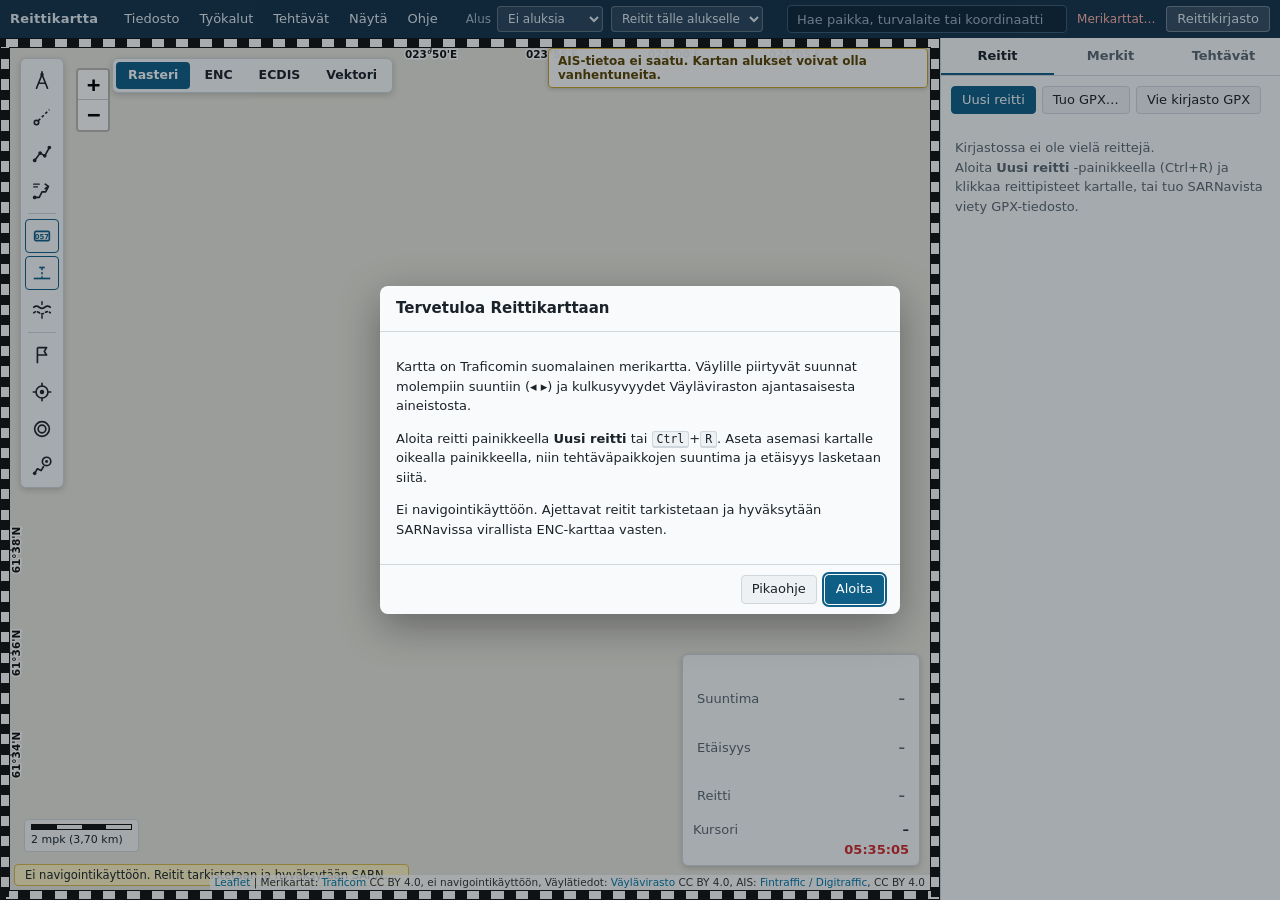
